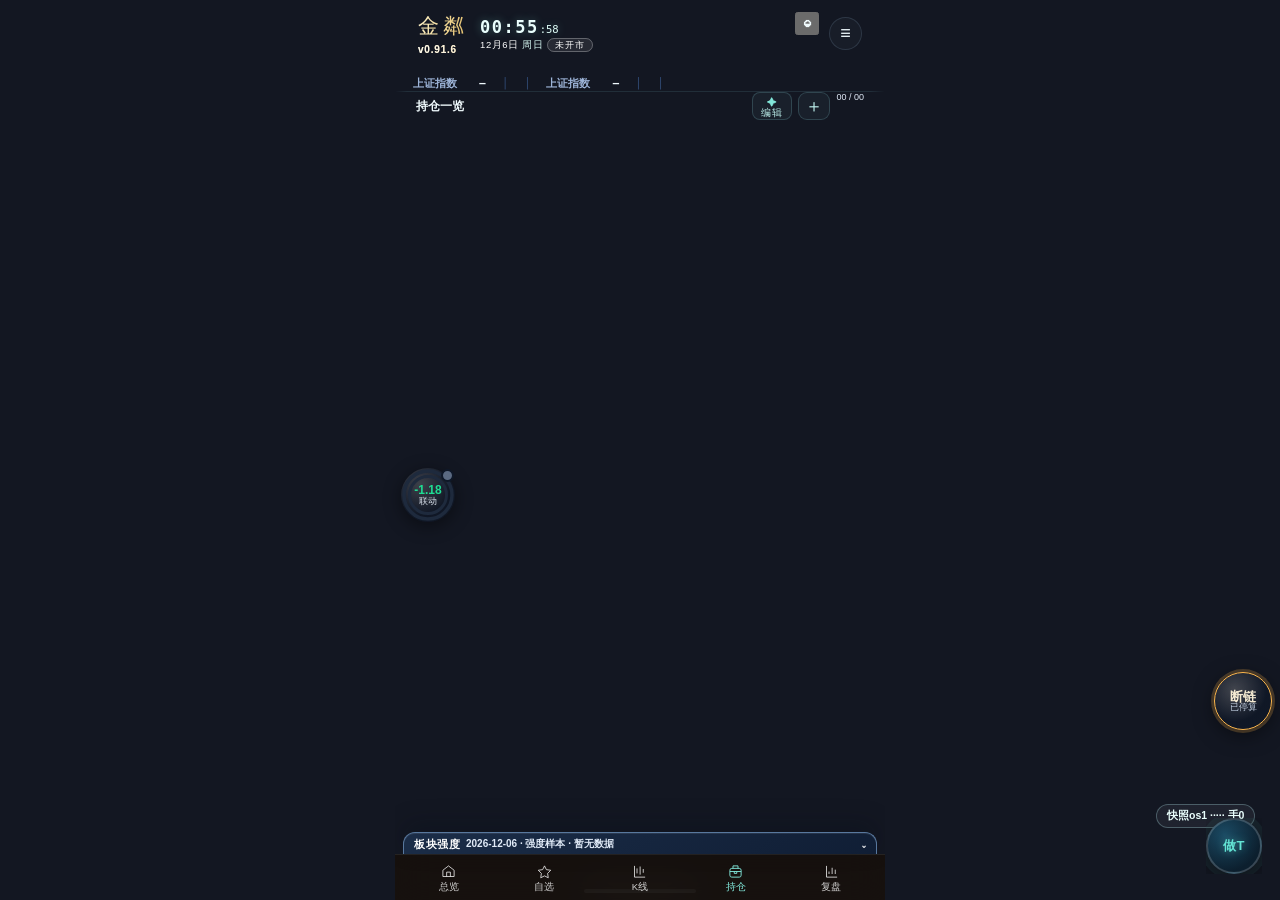
==== index.html @ e249fafd "[11-26mk] K线表外盘: jl_markets v8 黄金/白银/原油/美股 加1分钟+分钟K走新浪；加纳斯达克综合/纳斯达克100/Anthropic(ANT)；index ?v=8 · 壳" ====
<!DOCTYPE html><!-- 11-18: 原来散在各处的更新日志注释已搬到 ~/jinlin-zpw1104/docs/CHANGELOG_index_1118.md(代码零改动, 工具 tools/strip_index_comments.js); 更早的看 git 历史 --><html lang="zh-CN"><head>
<script src="jl_req.js?v=3"></script><script>window.jlBkShareJL = function (kind) {
  var F = "f2,f3,f6,f12,f14,f62,f66,f84,f184,f15,f16,f18,f104,f105,f106,f128,f140", B = "https://push2.eastmoney.com/api/qt/clist/get?pn=1&np=1&fltt=2&invt=2&ut=7eea3edcaed734bea9cbfc24409ed989&fields=" + F;
  var U = { indIn: "&fid=f62&po=1&pz=120&fs=m:90+t:2", indUp: "&fid=f3&po=1&pz=100&fs=m:90+t:2", allIn: "&fid=f62&po=1&pz=100&fs=m:90+t:2,m:90+t:3", allOut: "&fid=f62&po=0&pz=100&fs=m:90+t:2,m:90+t:3", allUp: "&fid=f3&po=1&pz=100&fs=m:90+t:2,m:90+t:3" }[kind];
  if (!U || !window.jlReq) return Promise.reject(new Error("bkshare"));
  return window.jlReq.jsonp(B + U, { ttl: 170e3, timeout: 1e4 });
};</script><link rel="stylesheet" href="lowopen-rebound.css">
<link rel="stylesheet" href="folds.css?v=3">
<script>
!(function(j,a,g){j.__itrace_conf = {bid: 'f43basl8-6nqu7l3w',rel: '0.0.1', spa: true, uid: '', plugins:['jserror','interface','perf','resource','flow','blank']};var b = a.createElement("script");var d = a.getElementsByTagName("script")[0];b.type = "text/javascript";b.crossorigin = true;b.async = true;b.onload = function(){j.__itrace && j.__itrace.setReady()};d.parentNode.insertBefore(b,d);b.src = g})(window, document, "https://g.alicdn.com/woodpeckerx/itrace-next/itrace.iife.js")
</script>

             <!-- v0.89.9 1030 jl-1224 首页一眼卡+资金异常批(本地验收通过后推送): jl-1224a 首页「今日一眼」卡 jl_glance.js(大字买入闸+两条主因 / 大盘位置条(预判低→高)+抄底灯(贴近预判低0.3%·15分钟无快跳水·非冰点=可低吸, 跳水/冰点=别接, 闸红附"只当观察") / 09:25 每只持仓+自选一行 可买·等回踩某价·不碰, 只在09:25–10:00锁定不补) + 台账 jl_glance_log_v1(含上证每10分钟快照做随机对照, 15:05定稿); jl-1224b 资金异常 jl_fundabn.js(跌中吸筹=10:00后跌≥1%且主力净流入·大单进小单出; 尾盘打压=14:30后约10分钟跌≥0.8%·主力减·大单减小单增·贴日内最低) + 台账 jl_abn_log_v1(次日开/收/3日后结算, 对照=同日全部票次日); jl-1224c 资金灯加异常徽标, 联动球今日提醒接一眼卡抄底灯与资金异常; jl-1224d jl_tlog 加⑦⑧; 规则全部初值未回测; 取数口 jlGlanceInputJL/jlAbnInputJL/jlDailyBarsJL 只读不新发请求; 回滚=删 jl_glance/jl_fundabn 两个引用; 壳v302→v303成对 --><script id="jlVerJL" data-ver="0.91.6" data-sw="jinlin-shell-v485"></script><script> (function(){function rl(){try{if(sessionStorage.getItem("jl_upd_rl"))return false;sessionStorage.setItem("jl_upd_rl","1")}catch(e){}setTimeout(function(){location.reload()},700);return true}function banner(sw){var b=document.createElement("div");b.textContent="新版 "+sw+" 已到 · 点按硬更新";b.style.cssText="position:fixed;top:0;left:0;right:0;z-index:99999;background:#0d3040f2;color:#eafcff;font:600 12px/1 -apple-system,sans-serif;text-align:center;padding:9px 0;cursor:pointer;box-shadow:0 4px 14px #0007";b.onclick=function(){   if(typeof hardRecover==="function"){try{hardRecover();return}catch(e){}}try{if(navigator.serviceWorker&&navigator.serviceWorker.getRegistrations)navigator.serviceWorker.getRegistrations().then(function(rs){for(var i=0;i<rs.length;i++){try{rs[i].unregister()}catch(e){}}})}catch(e){}try{if(window.caches&&caches.keys)caches.keys().then(function(ks){for(var i=0;i<ks.length;i++){try{caches.delete(ks[i])}catch(e){}}})}catch(e){}setTimeout(function(){location.replace(location.pathname+"?hr="+Date.now())},500)};(document.body||document.documentElement).appendChild(b)}try{var me=document.getElementById("jlVerJL"),my=me?(me.getAttribute("data-sw")||""):"";if(navigator.serviceWorker&&navigator.serviceWorker.addEventListener){navigator.serviceWorker.addEventListener("message",function(e){var d=e.data;if(d&&d.type==="JL_SW_NEW"&&!rl()){banner(my||"新版")}})}fetch("sw.js?jlvc="+Date.now(),{cache:"no-store"}).then(function(r){return r&&r.ok?r.text():""}).then(function(txt){var m=String(txt).match(/const C = '(jinlin-shell-v\d+)'/);if(m&&my&&m[1]!==my&&!rl()){banner(m[1])}}).catch(function(){})}catch(e){}})();</script><script>(function () {    var e = document.getElementById("jlVerJL");
    if (!e) return;
    var v = e.getAttribute("data-ver"), sw = e.getAttribute("data-sw");
    try { console.log("[jinlin] v" + v + "  sw=" + sw); } catch (_) {}
    var paint = function () {
      var b = document.getElementById("jlVerB"); if (b) b.textContent = "v" + v;
      if (b && !b.__jlDbgBound) {
        b.__jlDbgBound = 1;
        b.style.cursor = "pointer";
        b.title = "\u70B9\u51FB\u5207\u6362K\u7EBF\u8BCA\u65AD\u884C";
        b.addEventListener("click", function (ev) {
          ev.stopPropagation();
          try {
            var d = document.getElementById("jlDbgJL");
            if (d) d.style.display = (d.style.display === "none" || !d.style.display) ? "block" : "none";
          } catch (e) {}
        });
      }
      try { document.title = "\u91D1\u7CBC \xB7 \u8054\u52A8\u5DE5\u4F5C\u53F0 v" + v; } catch (_) {}
    };
    if (document.readyState === "loading") document.addEventListener("DOMContentLoaded", paint); else paint();
  })();</script>
<meta charset="utf-8"/><meta name="viewport" content="width=device-width,initial-scale=1,maximum-scale=1,user-scalable=no,viewport-fit=cover"/><title>金粼 · 联动工作台 v0.90.8</title><style>
:root{color-scheme:dark;--mint:#81e6d9;--muted:#c9dfe8;--ink:#05090e;--red:#ff5459;--green:#1fdc93}*{box-sizing:border-box}body{margin:0;background:radial-gradient(ellipse 70% 52% at 94% 38%,rgba(255,217,94,.38),transparent 65%),radial-gradient(ellipse 80% 50% at 85% 0%,rgba(255,217,94,.18),transparent 60%),radial-gradient(ellipse 70% 60% at 10% 10%,rgba(120,20,45,.35),transparent 65%),radial-gradient(ellipse 90% 70% at 50% 45%,rgba(70,12,40,.30),transparent 70%),linear-gradient(160deg,#1a0508 0%,#2b0817 45%,#170510 100%);background-attachment:fixed;color:#eff9fc;font-weight:500;font-family:-apple-system,BlinkMacSystemFont,'PingFang SC',sans-serif}button{font:inherit;color:inherit;cursor:pointer}html,body{touch-action:manipulation;overflow-x:hidden;overflow-x:clip;overscroll-behavior-x:none}  #ksMiniJL{position:absolute;right:10px;bottom:56px;z-index:41;display:none;text-align:right}body.ksFullJL #ksMiniJL{display:block}#ksMiniHandle{border:1px solid #81e6d966;background:#0b1c24cc;color:#f2fbfd;font-size:11px;padding:4px 12px;border-radius:9px;letter-spacing:1px}#ksMiniBody{margin-top:6px;background:#0b1c24e6;border:1px solid #81e6d944;border-radius:10px;padding:6px;display:flex;flex-wrap:wrap;gap:4px;max-width:284px;justify-content:flex-end}#ksMiniBody button{border:1px solid #ffffff22;background:transparent;color:#f2fbfd;font-size:11px;padding:4px 8px;border-radius:7px}#ksMiniBody button.active{border-color:#81e6d9;color:#81e6d9}#ksMiniBody button.mbOn{border-color:#ffd21f;color:#ffd21f}body.ksFullJL #chartPage .chartActions,body.ksFullJL #chartPage .indBar{display:none}
#ksFullJLBtn{position:absolute;right:10px;bottom:92px;z-index:40;width:44px;height:44px;border-radius:12px;border:1px solid #81e6d966;background:rgba(26,18,10,.6);backdrop-filter:blur(14px);-webkit-backdrop-filter:blur(14px);color:#eafffd;font-size:16px;display:none;padding:0}.kimi-brand-container{display:none!important}body.ksEmbed #ksMiniBody button[data-period],body.ksEmbed #ksMiniBody button[data-mb="draw"],body.ksEmbed #ksMiniBody button[data-mb="undo"],body.ksEmbed #ksMiniBody button[data-mb="clear"],body.ksEmbed #ksMiniBody button[data-mb="hide"],body.ksEmbed #ksMiniBody button[data-mb="lock"],body.ksEmbed #ksMiniBody button[data-mb="ind"],body.ksEmbed #ksMiniBody button[data-mb="alert"],body.ksEmbed #ksMiniBody button[data-mb="reset"]{display:none}.phone.chartMode #ksFullJLBtn{display:block}body.ksFullJL .navigation{display:none}body.ksFullJL .header{display:none}body.ksFullJL #chartPage .chartHeading{display:none}body.ksFullJL .scroll{position:absolute;inset:46px 0 0 0;height:auto;padding:0 6px 6px}body.ksFullJL.ksEmbed #chartPage{position:absolute;inset:0;z-index:5;background:rgba(255,255,255,0.05)}  body.ksFullJL.ksEmbed #chartPage .plots{position:absolute;inset:0;height:auto}body.ksFullJL #ksFullJLBtn{bottom:14px}body.ksFullJL .phone.chartMode{height:100vh;height:100dvh;max-height:none;min-height:0}body.ksFullJL .phone.chartMode .scroll{position:absolute;inset:46px 0 0 0;height:auto;padding:0 6px 6px;display:block}body.ksFullJL.ksEmbed .phone.chartMode #chartPage{position:absolute;inset:0;z-index:5;background:rgba(255,255,255,0.05);display:block}  body.ksFullJL.ksEmbed .phone.chartMode #chartPage .plots{position:absolute;inset:0;height:auto}body.ksFullJL #chartPage #crossReadout,body.ksFullJL #chartPage .chartFooter,body.ksFullJL #chartPage .periodBar,body.ksFullJL #chartPage .previewActions{display:none}.poolWhy,.poolStale,.poolFund,.poolCard small,#watchList .watchItem small,#watchList .watchItem .poolLink{color:#EAF0F8}.poolWhy i{color:#ffd98a;font-style:normal}.dgTag{font-weight:600;font-style:normal}.poolRowJL{display:grid;grid-template-columns:minmax(0,1fr) 58px 64px 64px;gap:6px;align-items:center;width:100%;padding:7px 6px;background:transparent;border:0;border-bottom:1px solid #81e6d914;color:#FFFFFF;text-align:left;min-height:40px;cursor:pointer}
.poolRowJL:active{background:#81e6d910}
.prL{display:flex;align-items:center;gap:6px;min-width:0}
.prL b{color:#FFFFFF;font-weight:700;font-size:13px;white-space:nowrap}
.prL small{color:#EAF0F8;font-size:10px;white-space:nowrap;overflow:hidden;text-overflow:ellipsis}
.prPct,.prPx,.prFd{font:12px Menlo,monospace;text-align:right}
.prPx{color:#FFFFFF;font-weight:600}
.prPct.up,.prFd.up{color:#ff5459}.prPct.dn,.prFd.dn{color:#3bf0ac}
.poolRowDetailJL{padding:6px 8px 8px;border-bottom:1px solid #81e6d914;background:rgba(255,255,255,0.045)}
.poolRowActJL{display:flex;gap:8px;align-items:center;margin-top:6px}
.poolRowActJL button{border:1px solid #81e6d955;border-radius:8px;background:#81e6d912;color:#dff0f6;font-size:11px;padding:5px 14px;min-height:32px}
.heldTag{color:#EAF0F8;font-size:10px}
.poolNavJL button{font-weight:600}.poolConsole .pcRow span{color:#cfe8ee}button:focus-visible{outline:2px solid var(--mint);outline-offset:3px}.stage{min-height:100vh;display:flex;align-items:center;justify-content:center;gap:110px;padding:62px 60px;position:relative;isolation:isolate;overflow:hidden}.stage:before{content:'';position:absolute;width:1200px;height:1100px;z-index:-1;right:-160px;top:-70px;background:radial-gradient(ellipse at 60% 48%,#e8c57433,transparent 40%),radial-gradient(ellipse at 35% 55%,#9eccf035,transparent 55%)}.editorial{width:450px}.eyebrow{font-size:11px;letter-spacing:4px;color:var(--mint)}h1{font-size:66px;font-weight:700;line-height:1.18;letter-spacing:-3px;margin:26px 0}h1 em{font-style:normal;color:var(--mint)}.intro{font-size:16px;line-height:1.9;color:rgba(255,255,255,.8);max-width:390px}.rule{height:1px;background:linear-gradient(90deg,#61748155,transparent);margin:32px 0}.notes{display:grid;gap:24px}.note{display:flex;gap:17px}.note>span{font:500 11px monospace;color:rgba(255,255,255,.75);padding-top:4px}.note b{font-size:14px;font-weight:550}.note p{font-size:12px;color:rgba(255,255,255,.75);font-weight:500;line-height:1.7;margin:7px 0 0}.swatches{display:flex;gap:10px;margin-top:30px}.swatches i{width:36px;height:9px;border-radius:20px}.caption{font-size:10px;color:rgba(255,255,255,.85);font-weight:500;letter-spacing:1px;margin-top:16px}.device{width:416px;flex-shrink:0;padding:7px;border-radius:46px;background:linear-gradient(145deg,#5d757a,#1c2932 20%,#17212b 80%,#556e74);box-shadow:0 50px 100px #000b,0 0 100px #29a2b014}.phone{height:860px;border-radius:39px;position:relative;isolation:isolate;overflow:hidden;background:rgba(255,255,255,0.055);backdrop-filter:blur(20px) saturate(1.2);-webkit-backdrop-filter:blur(20px) saturate(1.2)}.aurora{position:fixed;top:0;left:0;right:0;height:100vh;z-index:-1;pointer-events:none;background:radial-gradient(ellipse 520px 460px at 85% 330px,#e8c5745c,transparent 70%),radial-gradient(ellipse 560px 500px at 5% 420px,#2667ff61,transparent 70%),radial-gradient(ellipse 600px 480px at 45% 760px,#9eccf04d,transparent 70%);animation:none}      .orbit{position:absolute;z-index:-1;width:590px;height:220px;border-radius:50%;border-top:1px solid #9eccf047;transform:rotate(-44deg);left:-90px;top:295px;pointer-events:none}  .status{height:43px;display:flex;align-items:center;justify-content:space-between;padding:0 25px;font-size:11px;font-weight:650}.island{position:absolute;left:50%;transform:translateX(-50%);top:11px;width:99px;height:23px;background:rgba(26,18,10,.55);backdrop-filter:blur(16px);-webkit-backdrop-filter:blur(16px);border-radius:20px}.status small{font-size:10px;letter-spacing:1px}.header{display:flex;align-items:center;justify-content:space-between;padding:12px 23px 17px}.brand{font-size:21px;font-weight:550;letter-spacing:4px}.brand small{display:block;font-size:7px;letter-spacing:2.4px;color:#FFFFFF;font-weight:500;margin-top:4px}.headRight{display:flex;gap:12px;align-items:center}.round{border:1px solid #9bc3d629;border-radius:50%;width:33px;height:33px;background:#b1dfef08;font-size:18px}.scroll{height:calc(100% - 181px);overflow-y:auto;scrollbar-width:none;padding:0 18px 35px}.scroll::-webkit-scrollbar{display:none}.pageTitle{display:flex;align-items:center;justify-content:space-between;margin:7px 4px 19px}.pageTitle h2{font-size:23px;font-weight:700;letter-spacing:1px;margin:0}.pageTitle span{font-size:9px;color:#FFFFFF;font-weight:500;letter-spacing:2px}.portfolio{padding:4px 5px 23px}.label{color:rgba(255,255,255,.8);font-size:11px}.amount{font-size:42px;letter-spacing:-1.3px;font-weight:600;font-variant-numeric:tabular-nums;margin:8px 0}.pnlLine{display:flex;align-items:center;justify-content:space-between;font-size:10px;color:#FFFFFF;font-weight:600}.up{color:var(--red)}.down{color:var(--green)}.minor{font-size:11px;letter-spacing:0}.boardHead{display:flex;align-items:center;justify-content:space-between;font-size:12px;margin:0 3px 12px}.boardTools{display:flex;gap:6px}.iconBtn{width:auto;min-width:28px;height:28px;border:1px solid #8bd7e233;border-radius:9px;background:#84d9d50d;color:#bcefeb;font-size:18px;line-height:1;display:grid;place-items:center}.iconBtn:hover{border-color:#81e6d988;background:#81e6d91c}.tierLiveJL{display:none!important}.tsHiJL{position:absolute;top:-8px;transform:translateX(-50%);font-size:8px;line-height:1;color:#ff6b70;font-style:normal;pointer-events:none;text-shadow:0 0 4px #000}.tsLoJL{position:absolute;bottom:-8px;transform:translateX(-50%);font-size:8px;line-height:1;color:#3ff0d8;font-style:normal;pointer-events:none;text-shadow:0 0 4px #000}.cardRemove{position:absolute;right:12px;top:12px;width:24px;height:24px;border:1px solid #ff545944;border-radius:8px;background:#ff54590d;color:#f7a4a5;font-size:15px;line-height:1;z-index:2}.cardRemove:hover{background:#ff545922;border-color:#ff545988}.day .iconBtn{color:#075e62;background:#d7ecec;border-color:#79aeb366}.day .cardRemove{color:#a33d47;background:#fde8e8;border-color:#d88a8e}.boardHead small{font-size:9px;color:rgba(255,255,255,.8);font-weight:500}.deck{display:flex;gap:7px;height:336px;align-items:stretch;overflow-x:auto;overflow-y:hidden;padding-bottom:2px;touch-action:pan-y pinch-zoom;user-select:none;-webkit-user-select:none}.stock{flex:0 0 36px;min-width:0;border:1px solid rgba(255,255,255,.5);border-radius:17px;background:linear-gradient(145deg,rgba(255,255,255,.07),rgba(255,255,255,.015));backdrop-filter:blur(2px) saturate(160%) brightness(1.08);-webkit-backdrop-filter:blur(2px) saturate(160%) brightness(1.08);position:relative;overflow:hidden;transition:flex-basis .48s cubic-bezier(.2,.8,.2,1),flex-grow .48s cubic-bezier(.2,.8,.2,1),border-color .25s,box-shadow .3s;box-shadow:inset 0 1px 0 rgba(255,255,255,.7),inset 0 -1px 0 rgba(255,255,255,.2),inset 0 0 18px rgba(255,255,255,.06),0 8px 28px rgba(0,10,40,.2)}.stock.removing{opacity:.35;transform:scale(.96);transition:opacity .2s,transform .2s}.stock.active{flex:0 0 260px;border-color:rgba(255,255,255,.5);box-shadow:inset 0 1px 0 rgba(255,255,255,.7),inset 0 -1px 0 rgba(255,255,255,.2),inset 0 0 18px rgba(255,255,255,.06),0 8px 28px rgba(0,10,40,.2)}.stock.active::after{content:"";position:absolute;top:-60%;bottom:-60%;left:-30%;width:45%;background:linear-gradient(105deg,transparent,#9ff2e822 42%,#eafffb3d 50%,#9ff2e822 58%,transparent);transform:translateX(-140%) skewX(-12deg);animation:cardSheenJL 5.5s ease-in-out 1  ;pointer-events:none;z-index:1}0%,55%{transform:translateX(-140%) skewX(-12deg)}85%,100%{transform:translateX(360%) skewX(-12deg)}.stock:before{content:'';position:absolute;inset:0;display:none;background:radial-gradient(ellipse at 60% 0,#e8c57420,transparent 60%);pointer-events:none}.stock:hover{border-color:#81e6d989}.rail{position:absolute;inset:0;width:100%;background:transparent;border:0;display:flex;align-items:center;flex-direction:column;padding:16px 0;gap:22px}.rail .num{font:500 9px monospace;color:rgba(255,255,255,.8)}.rail .name{writing-mode:vertical-rl;letter-spacing:4px;font-size:13px;color:#fff;margin-top:auto;margin-bottom:12px}.active .rail{height:58px;inset:0 0 auto;flex-direction:row;justify-content:space-between;padding:14px 15px;gap:4px}.active .rail .name{writing-mode:horizontal-tb;letter-spacing:.04em;font-size:16px;margin:0;order:-1;color:#fff}.stockContent{position:absolute;inset:58px 0 0;width:100%;min-width:216px;padding:0 15px 15px;opacity:0;visibility:hidden;transition:opacity .2s ease;pointer-events:none}.active .stockContent{opacity:1;visibility:visible;transition:opacity .28s .15s;pointer-events:auto}.stockCode{font:500 9px monospace;color:#d0e6ee;letter-spacing:1px}.stockPrice{display:flex;align-items:baseline;justify-content:space-between;margin-top:13px}.stockPrice b{font-size:30px;letter-spacing:-.8px;font-weight:600}.stockPrice span{font-size:11px}.facts{display:grid;grid-template-columns:1fr 1fr;gap:13px 8px;margin-top:19px;padding:15px 0;border-top:1px solid #c6e8e21c}.facts small{font-size:9px;color:rgba(255,255,255,.8);font-weight:500;display:block;margin-bottom:5px}.facts strong{font-size:13px;font-weight:500}.risk{padding:7px 9px;background:#bddcf508;border:1px solid #b7d9e216;border-radius:8px;color:rgba(255,255,255,.75);font-weight:500;font-size:9px}.actions{display:flex;gap:8px;margin-top:14px}.actions button{border:1px solid #95d8df37;background:#8ed2dd0a;border-radius:9px;padding:8px 9px;font-size:10px;flex:1}.actions button:hover{background:#81e6d91b}.glass.compact{padding:10px;margin-top:8px}.glass.compact .detailGrid{gap:8px}.glass{border:1px solid rgba(255,255,255,.5);border-radius:20px;background:linear-gradient(145deg,rgba(255,255,255,.07),rgba(255,255,255,.015));position:relative;overflow:hidden;backdrop-filter:blur(2px) saturate(160%) brightness(1.08);-webkit-backdrop-filter:blur(2px) saturate(160%) brightness(1.08);box-shadow:inset 0 1px 0 rgba(255,255,255,.7),inset 0 -1px 0 rgba(255,255,255,.2),inset 0 0 18px rgba(255,255,255,.06),0 8px 28px rgba(0,10,40,.2);padding:15px;margin-top:14px}#holds .glass{background:linear-gradient(145deg,rgba(255,255,255,.07),rgba(255,255,255,.015));backdrop-filter:blur(2px) saturate(160%) brightness(1.08);-webkit-backdrop-filter:blur(2px) saturate(160%) brightness(1.08)}.glass h3{font-size:12px;font-weight:700;margin:0 0 12px;display:flex;justify-content:space-between}.glass h3 small{font-size:12px;color:#FFFFFF;font-weight:600}.detailGrid{display:grid;grid-template-columns:1fr 1fr;gap:15px}.qcolJL{display:grid;grid-template-columns:auto 1fr auto 1fr auto 1fr;gap:2px 7px;font-style:normal;align-items:baseline}.qcolJL u{text-decoration:none;color:#eef9fc;font-size:9px}.qcolJL b{font:600 13px -apple-system,"PingFang SC","Helvetica Neue",sans-serif;font-variant-numeric:tabular-nums;color:#fff}.qcolJL b.up{color:var(--red)}.qcolJL b.down{color:var(--green)}.detailGrid span{font-size:9px;color:rgba(255,255,255,.8);font-weight:500}.detailGrid b{display:block;font-size:14px;font-weight:600;color:#dceaf0;margin-top:5px}.detailFoot{font-size:9px;color:rgba(255,255,255,.88);border-top:1px solid #a2cad21b;padding-top:12px;margin-top:14px;line-height:1.8}.collapse{display:grid;grid-template-rows:0fr;transition:grid-template-rows .35s ease,opacity .3s;opacity:0}.collapse.open{grid-template-rows:1fr;opacity:1}.collapse>div{overflow:hidden}.smallPrint{font-size:9px;line-height:1.8;color:#EAF0F8;font-weight:500;margin:17px 3px}.navigation{position:absolute;bottom:0;left:0;right:0;height:76px;border-top:1px solid #bdd6e619;background:rgba(24,16,10,.78);backdrop-filter:blur(18px);-webkit-backdrop-filter:blur(18px);display:flex;justify-content:space-around;padding:12px 7px 20px}html{background:#1a0508}  .navigation button{border:0;background:transparent;color:rgba(255,255,255,.8);font-weight:500;font-size:10px;display:grid;gap:3px;justify-items:center;align-content:center;padding:0 13px;flex:1}.navigation svg{width:19px;height:19px;stroke:currentColor;fill:none;stroke-width:1.5}.navigation button.active{color:var(--mint)}.homebar{position:absolute;bottom:7px;left:50%;transform:translateX(-50%);width:112px;height:4px;border-radius:10px;background:#bdd3dc9c}.toast{position:absolute;left:25px;right:25px;bottom:90px;background:rgba(30,22,14,.82);backdrop-filter:blur(16px);-webkit-backdrop-filter:blur(16px);border:1px solid #81e6d94a;padding:13px;border-radius:13px;font-size:11px;line-height:1.6;opacity:0;pointer-events:none;transition:opacity .2s}.toast.show{opacity:1}.ripple{position:absolute;border-radius:50%;width:30px;height:30px;background:#b9fff02a;pointer-events:none;animation:ripple .6s ease-out forwards}.pulseHost{position:relative;overflow:hidden}to{transform:scale(15);opacity:0}from{transform:translate(-12px,10px)}to{transform:translate(20px,-15px) scale(1.12)}.indexes{display:flex;gap:6px;margin-bottom:20px}.indexes button{flex:1;background:rgba(255,255,255,0.06);border:1px solid #8bd7e216;border-radius:12px;padding:9px 3px;font-size:10px;color:#FFFFFF;font-weight:600;line-height:1.7}.indexes .active{border-color:#8af3df58;color:#e1fff9;background:#84efdf12}.indexes small{display:block;font:600 12px monospace;color:var(--red)}.homeQuote{padding:0 5px}.homeQuote .amount{font-size:44px}.chart{width:100%;height:270px;display:block;margin-top:14px}.periods{display:flex;gap:8px;margin:14px 2px}.periods button{border:0;border-radius:7px;background:none;color:rgba(255,255,255,.8);font-weight:500;font-size:10px;padding:7px 10px}.periods button.active{background:#9acddb17;color:#dbfff9}.times{display:flex;justify-content:space-between;font:600 12px monospace;color:#FFFFFF}.track{height:3px;margin:16px 0 4px;background:linear-gradient(90deg,#3074ff,#81e6d9);position:relative}.track:after{content:'';position:absolute;left:75%;height:11px;width:4px;top:-4px;background:#ecfff9;box-shadow:0 0 10px #81e6d9}.view[hidden]{display:none}.view{animation:enter .42s cubic-bezier(.2,.8,.2,1)}.view.switching{animation:viewFlow .62s cubic-bezier(.2,.8,.2,1)}.phone.flowing .aurora{animation:none}.phone.flowing .orbit{animation:orbitFlow .8s ease-out 1}from{opacity:.2;transform:translateY(5px)}to{opacity:1;transform:none}0%{opacity:.25;transform:translateY(12px) scale(.985);filter:blur(2px)}55%{opacity:1;transform:translateY(-2px) scale(1.005);filter:blur(0)}100%{transform:none}from{transform:rotate(-44deg) translateX(-35px);opacity:.2}to{transform:rotate(-44deg) translateX(0);opacity:1}*,*:before{animation:none!important;transition:none!important}.stage{gap:45px;padding:35px}.editorial{width:330px}h1{font-size:50px}.stage{padding:0;display:block;background:radial-gradient(1100px 560px at 82% -12%,rgba(232,197,116,.12),transparent 62%),radial-gradient(900px 520px at -12% 34%,rgba(120,20,45,.22),transparent 60%),radial-gradient(700px 420px at 50% 108%,rgba(70,12,40,.20),transparent 65%)}  .editorial{display:none}.device{width:100%;padding:0;background:none;border-radius:0}.phone{border-radius:0;height:100svh;min-height:680px;max-width:490px;margin:auto}.status{height:43px}.island{display:none}.stockContent{min-width:190px}.deck{height:342px}.stock{flex-basis:32px}
.day{--ink:#eef3f4;color:#10202a}.day .stage{background:linear-gradient(145deg,#eef4f5,#dfeaec)}.day .phone{background:#edf4f5;color:#10202a}.day .aurora{opacity:.55}.day .navigation{background:#eaf2f3dd;border-color:#96b9bf66}.day .navigation button{color:#4c6974}.day .navigation button.active{color:#087f7c}.day .stock{background:linear-gradient(145deg,#ffffffd9,#dbe8eacc);border-color:#8bbbc055}.day .stockContent,.day .active .rail .name{color:#10202a}.day .{color:#075e62;background:#d9eeed;border-color:#75bdb8}.day .glass{background:linear-gradient(120deg,#ffffffb8,#d7e6e899);border-color:#8eb6bd55}.day .homebar{background:#6f8e98}.day .label,.day .pnlLine,.day .smallPrint{color:#496673}.day .editorial h1,.day .brand,.day .pageTitle h2,.day .boardHead,.day .stockPrice b,.day .facts strong,.day .glass h3,.day .detailGrid b,.day .day .intro,.day .note p,.day .caption,.day .label,.day .pnlLine,.day .smallPrint,.day .pageTitle span,.day .boardHead small,.day .stockCode,.day .facts small,.day .risk,.day .detailGrid span,.day .detailFoot,.day .day .brand small,.day .rail .num,.day .rail .name{color:#35616b}.day .indexes button,.day .periods button{background:#d8e7e9aa;border-color:#8bb8be66}.day .indexes .active,.day .periods button.active{color:#075e62;background:#b8e1df;border-color:#4ea7a366}.day .actions button,.day .day .actions button:hover,.day .day .track{background:linear-gradient(90deg,#2467c7,#168f87)}.day .orbit{border-color:#198f8b55}.day .chart{filter:saturate(.85)}.day .round{color:#12313b;background:#d7e9ea99;border-color:#6c9da566}.day .navigation svg{stroke:currentColor}.day .toast{color:#12313b;background:#e7f1f2f5;border-color:#4c9c9a66}.day .swatches i{border:1px solid #78939a}
.phone{--panel:rgba(24,16,10,.55);--fg:#FFFFFF;--secondary:#FFFFFF;--edge:#87b7c43d;--accent:#81e6d9}.day .phone{--panel:#eef5f7f5;--fg:#122d38;--secondary:#41616d;--edge:#56899b66;--accent:#08776f}[hidden]{display:none!important}.navigation{z-index:30}.navigation button{padding:0 6px}.phone button{cursor:pointer}.chartHeading button,.chartActions button,.chartFooter button,.miniHeading button,.previewActions button,#picker button,#alerts button{border:1px solid #81e6d92e;border-radius:8px;background:#81e6d910;color:#FFFFFF;padding:7px 10px;font:500 11px inherit;backdrop-filter:blur(8px);-webkit-backdrop-filter:blur(8px)}.periodBar{display:flex;gap:3px;overflow-x:auto;padding:5px 0;flex-shrink:0}.periodBar button{flex:1;min-width:30px;white-space:nowrap;background:#81e6d912;color:#FFFFFF;border:1px solid #81e6d92e;border-radius:7px;padding:7px 2px;font-size:10px;backdrop-filter:blur(6px);-webkit-backdrop-filter:blur(6px)}.periodBar .active,.chartActions [aria-pressed=true]{color:var(--accent)!important;border-color:var(--accent)!important;background:#279a8a18!important}.previewActions{display:flex;justify-content:flex-end;gap:8px;margin:8px 0}
#holdingChart,#holdingSubJL,.previewChart,.chart,#homeChart,#homeFlowJL{transform:translateZ(0);-webkit-transform:translateZ(0);backface-visibility:hidden;-webkit-backface-visibility:hidden;will-change:transform}
.previewChart{height:140px;width:100%;display:block}.miniHeading{display:flex;justify-content:space-between;align-items:center;color:var(--secondary);font-size:11px}.indexes{gap:4px}.indexes button{font-size:13px;font-weight:600}
.chartHeading{display:flex;align-items:center;gap:6px;flex-shrink:0;color:var(--fg);padding:4px 0;flex-wrap:wrap;overflow:hidden}  .chartHeading>div{min-width:96px;flex:1 1 96px;overflow:hidden;text-overflow:ellipsis;white-space:nowrap}.chartHeading>strong{flex:0 0 auto}.chartHeading>small{display:none}  .chartHeading>div{flex:1}.chartHeading b{font-size:16px}.chartHeading small{color:var(--secondary);display:block;font-size:9px}.chartHeading strong{font-size:18px;font-variant-numeric:tabular-nums}.chartActions{display:flex;gap:4px;padding:4px 0 7px;flex-shrink:0}.chartActions button{font-size:10px;padding:6px 8px}.plots{flex:1;min-height:220px;display:flex;flex-direction:column;border:1px solid #81e6d92e;border-radius:12px;background:rgba(255,255,255,0.03);backdrop-filter:blur(8px);overflow:hidden}  .mainPlot{flex:1;min-height:230px;position:relative}
.panArrow{position:absolute;top:42%;z-index:6;width:30px;height:46px;border-radius:9px;border:1px solid var(--edge);background:#12303fa8;color:#e6fbff;font-size:17px;line-height:1;display:flex;align-items:center;justify-content:center;opacity:.92;cursor:pointer;touch-action:manipulation;backdrop-filter:blur(8px);-webkit-backdrop-filter:blur(8px);border:1px solid #81e6d92e}
.panArrow:active{opacity:1;background:#16303f}
.panArrow.l{left:6px}.panArrow.r{right:52px}.volumePlot{height:62px;flex-shrink:0;border-top:1px solid var(--edge);position:relative}.volumePlot>span{position:absolute;top:5px;left:8px;color:var(--secondary);font-size:8px;pointer-events:none}.ddxPlot{height:84px;flex-shrink:0;border-top:1px solid var(--edge);position:relative}.subPlot{height:56px;flex-shrink:0;border-top:1px solid var(--edge);position:relative}.subPlot>span{position:absolute;top:4px;left:8px;color:var(--secondary);font-size:8px;pointer-events:none;z-index:2}.indBar{display:flex;gap:4px;overflow-x:auto;padding:0 0 6px;flex-shrink:0}.indBar button{font-size:9px;padding:4px 7px;white-space:nowrap}.indBar button.on{border-color:var(--accent)!important;color:var(--accent)!important}.ddxPlot>span{position:absolute;top:5px;left:8px;color:var(--secondary);font-size:8px;pointer-events:none}#ksToggle[aria-pressed='true']{border-color:var(--accent)!important;color:var(--accent)!important}.plots canvas{display:block;width:100%;height:100%;touch-action:none;cursor:crosshair}.plots{position:relative}#crossOvJL{position:absolute;inset:0;width:100%;height:100%;pointer-events:none;z-index:6;display:none}#lineBarJL{position:absolute;left:50%;transform:translateX(-50%);bottom:10px;z-index:7;display:flex;align-items:center;gap:9px;background:rgba(255,255,255,0.09);backdrop-filter:blur(14px) saturate(1.2);-webkit-backdrop-filter:blur(14px) saturate(1.2);border:1px solid rgba(255,255,255,0.14);border-radius:999px;padding:7px 12px;box-shadow:0 4px 14px rgba(0,0,0,.4)}#lineBarJL button{width:15px;height:15px;border-radius:50%;border:1.5px solid rgba(255,255,255,.45);padding:0;cursor:pointer}#lineBarJL button[data-lc="del"]{background:transparent!important;color:rgba(255,255,255,.85);border:0;width:auto;font-size:13px;padding:0 2px}#crossReadout{height:24px;flex-shrink:0;color:rgba(255,255,255,.92);font:500 9px monospace;overflow:hidden;white-space:nowrap;padding:5px 8px;margin:0 6px;background:rgba(255,255,255,0.075);backdrop-filter:blur(14px) saturate(1.2);-webkit-backdrop-filter:blur(14px) saturate(1.2);border:1px solid rgba(255,255,255,0.10);border-radius:10px}.chartFooter{display:flex;align-items:flex-start;gap:8px;flex-shrink:0}#technical{flex:1;background:var(--panel);color:var(--fg);border:1px solid var(--edge);border-radius:8px;padding:8px 10px;font-size:10px}#technical summary{cursor:pointer}#technicalPeriod{float:right;color:#c8e9eb}#technicalBody{max-height:75px;overflow:auto;line-height:1.9;padding-top:5px}#pickerOpen{margin-left:auto}
.phone.chartMode .scroll{overflow:hidden;padding:0 12px 10px;height:calc(100% - 168px);display:flex;flex-direction:column}.phone.chartMode #chartPage{display:flex;flex-direction:column;flex:1;min-height:0}.phone.chartMode .header{padding-top:5px;padding-bottom:8px}
.watchTabs,.pickerTabs{display:flex;flex-wrap:wrap;gap:5px;margin:8px 0}
.watchTabs button,.pickerTabs button{-webkit-touch-callout:none;-webkit-user-select:none;user-select:none;flex:0 0 auto}.watchTabs button{background:var(--panel);color:var(--fg);border:1px solid var(--edge);border-radius:8px;padding:8px}.watchCtlJL{align-items:center;gap:8px;flex-wrap:nowrap}.segJL{flex:1;display:flex;padding:3px;border:1px solid var(--edge);border-radius:12px;background:rgba(255,255,255,0.05);backdrop-filter:blur(10px);-webkit-backdrop-filter:blur(10px)}.segJL button{flex:1;border:0!important;background:transparent!important;color:var(--muted);font-size:13px;padding:9px 0;border-radius:9px;letter-spacing:.04em}.segJL button.active{background:linear-gradient(135deg,rgba(129,230,217,.22),rgba(129,230,217,.10));color:#dffff9;font-weight:600;box-shadow:inset 0 1px rgba(255,255,255,.10)}.addBtnJL{flex:none;width:40px;height:40px;border-radius:12px!important;border:1px solid var(--edge)!important;background:rgba(129,230,217,.08)!important;color:var(--mint)!important;font-size:18px;display:grid;place-items:center;padding:0!important;backdrop-filter:blur(10px)}.scanBtnJL{position:relative;flex:none;display:flex;align-items:center;gap:8px;border:1px solid rgba(129,230,217,.35)!important;border-radius:14px!important;padding:11px 14px!important;overflow:hidden;background:linear-gradient(120deg,rgba(129,230,217,.14),rgba(42,107,125,.10) 55%,rgba(6,16,29,.18))!important;backdrop-filter:blur(12px);-webkit-backdrop-filter:blur(12px);color:#eef9fc!important}.scanBtnJL .scIc{font-size:15px;color:var(--mint)}.scanBtnJL b{font-size:13px;font-weight:600;letter-spacing:.06em}.scanBtnJL .scTx{font-size:10px;color:#EAF0F8}.scanBtnJL .dgBarJL{position:absolute;left:0;bottom:0;height:2px;width:0;background:linear-gradient(90deg,var(--mint),#ffd21f);box-shadow:0 0 8px rgba(129,230,217,.6);transition:width .3s}.scanBtnJL.running{border-color:rgba(232,197,104,.5)!important}.scanBtnJL.running .scIc{display:inline-block;animation:dgSpinJL 1.4s linear infinite;color:#e8c568}to{transform:rotate(360deg)}.poolNavJL button{border-radius:9px!important}.watchTabs .active,.pickerTabs .active{border-color:var(--accent)!important;color:var(--accent)!important}.watchItem{border:1px solid var(--edge);border-radius:12px;background:var(--panel);margin-bottom:6px;color:var(--fg);overflow:hidden}.watchRow{width:100%;border:0;background:transparent;color:inherit;display:flex;align-items:center;justify-content:space-between;padding:8px 10px;text-align:left}.watchRow small{display:block;font-size:9px;color:var(--secondary);margin-top:4px}.watchRow strong{text-align:right;font-size:15px;white-space:nowrap}.watchRow strong small{display:inline;font-size:14px;margin-left:6px}.watchRow strong small.up{color:var(--red)}.watchRow strong small.down{color:var(--green)}.watchDetail{padding:0 12px 12px}.watchDetail p{font-size:10px;line-height:1.8;color:var(--secondary)}
#pickerShade{position:absolute;inset:0 0 76px;background:#0005;z-index:35}#picker{position:absolute;bottom:85px;right:10px;left:auto;width:min(320px,88vw);max-height:56vh;overflow-y:auto;border:1px solid var(--edge);border-radius:14px;background:var(--panel);color:var(--fg);backdrop-filter:blur(24px);z-index:36;padding:10px}#picker header{display:flex;align-items:center;justify-content:space-between}#pickerRows{max-height:180px;overflow-y:auto;overscroll-behavior:contain;display:grid;gap:4px}#pickerRows button{display:flex;justify-content:space-between;align-items:center;text-align:left;padding:8px 10px}#pickerRows small{display:block;color:var(--secondary);font-size:9px}#pickerRows .selected{border-color:var(--accent)}#picker>small{display:block;margin-top:8px;font-size:9px;color:var(--secondary)}#alerts{max-width:350px;width:90%;background:var(--panel);color:var(--fg);border:1px solid var(--edge);border-radius:16px}#alerts::backdrop{background:#0009}#alerts label{display:block;font-size:12px;margin:12px 0}#alerts input,#alerts select{display:block;width:100%;margin-top:6px;padding:8px;border:1px solid var(--edge);background:var(--panel);color:var(--fg);border-radius:8px}#alerts p,#alertList{font-size:10px;line-height:1.7}.stage:has(.chartMode){padding:24px}.stage:has(.chartMode) .editorial{display:none}.device:has(.chartMode){width:min(1060px,95vw)}.phone.chartMode{height:calc(100vh - 64px);min-height:600px;max-height:1000px}#picker{left:auto;width:335px}.stage:has(.chartMode){align-items:stretch;min-height:100svh;min-height:100dvh}.phone.chartMode{height:100svh;height:100dvh;min-height:0}.chartHeading{gap:6px}

.periodBar{gap:4px!important;padding:3px 0!important;overflow-x:auto!important;background:transparent!important}.periodBar button{min-width:30px!important;width:auto!important;height:30px!important;padding:5px 8px!important;border:1px solid #81e6d92e!important;border-radius:8px!important;background:#81e6d912!important;color:#d7f2f6!important;font-size:10px!important;line-height:1!important;backdrop-filter:blur(6px)!important;-webkit-backdrop-filter:blur(6px)!important}.periodBar button.active{border-color:var(--accent)!important;background:#279a8a18!important;color:var(--accent)!important}.day .periodBar button{color:#41616d!important}.day .periodBar button.active{color:#08776f!important;background:#c7e8e5!important}.homeChartHead{display:flex;align-items:center;justify-content:space-between;margin-top:5px;font-size:10px;color:var(--secondary)}#homeChart{height:220px!important}.miniPanel .periodBar button{height:28px!important;padding:4px 7px!important}.previewActions button{height:30px!important;padding:5px 9px!important}

.periodBar button{border:0!important;background:transparent!important;color:#FFFFFF!important;font-size:10px!important;font-weight:600!important;box-shadow:none!important}.periodBar button.active{border:1px solid var(--accent)!important;background:rgba(255,255,255,.14)!important;color:#FFFFFF!important;font-weight:700!important;border-radius:8px!important}.day .periodBar button{color:#41616d!important}.day .periodBar button.active{color:#08776f!important;background:transparent!important;border-color:#08776f!important}.miniPanel,.plots{background:var(--panel)!important}.day .miniPanel,.day .plots{background:#eef5f7f5!important;border-color:#56899a66!important}.day .miniPanel canvas,.day .plots canvas{background:#eef5f7!important}.homeChartHead{font-size:10px!important}#homeChart{animation:none}from{filter:brightness(.96)}to{filter:brightness(1.08)}
.watchDetail .periodBar,.watchDetail [data-period-bar]{display:flex!important;flex-wrap:nowrap!important;overflow-x:auto;gap:4px!important;padding:3px 0!important;background:transparent!important}.watchDetail .periodBar button,.watchDetail [data-period-bar] button{white-space:nowrap!important;flex:1 0 auto;min-width:30px!important;width:auto!important;height:28px!important;padding:4px 7px!important;background:transparent!important;border:0!important;border-radius:8px!important;color:var(--secondary)!important;font-size:10px!important;line-height:1!important}.watchDetail .periodBar button.active,.watchDetail [data-period-bar] button.active{border:1px solid var(--accent)!important;background:transparent!important;color:var(--accent)!important}.day .watchDetail .periodBar button.active{background:transparent!important;color:#08776f!important;border-color:#08776f!important}#homeChart{height:260px!important}#home .periodBar button{font-size:12px!important;min-width:30px!important;padding:5px 7px!important}.chartMeta{display:grid;gap:3px;text-align:right;margin-left:auto}.chartMeta small{font-size:9px;color:var(--secondary)!important;white-space:nowrap}.chartMeta small:last-child{color:var(--accent)!important}#crossReadout{font-variant-numeric:tabular-nums}.deleteStock{position:absolute;right:8px;top:8px;width:18px;height:18px;padding:0;border:0;background:transparent;color:rgba(255,255,255,.8);font-size:16px;line-height:18px;opacity:.75;z-index:3}.deleteStock:hover{color:#ff5459;opacity:1}.deck.editing .deleteStock{display:block}.deck:not(.editing) .deleteStock{display:none}.day .deleteStock{color:#58727a}.day .deleteStock:hover{color:#b7394c}.qtyEdit{display:none;gap:3px;margin-top:4px}.deck.editing .qtyEdit{display:flex}.qtyEdit button{font-size:9px;padding:2px 4px;border:1px solid #8bd7e233;border-radius:5px;background:transparent;color:var(--muted)}.qtyEdit button:hover{border-color:var(--mint);color:var(--mint)}.day .qtyEdit button{color:#35616b;border-color:#8bb8be66}.boardTools #editDeck{font-size:10px!important;letter-spacing:1px;padding:5px 8px!important;border-radius:8px!important}.boardTools #editDeck::before{content:"✦ ";color:var(--mint)}.qtyEdit strong{font-size:13px}.actions{margin-top:6px!important}.stockContent{padding-bottom:8px!important}
[data-field]{font-size:13px;min-height:28px;width:100%;margin-top:5px;background:transparent;color:inherit;border:1px solid #8bd7e233;border-radius:6px;padding:3px}.qtyEdit input{width:78px}

<style>
.chartMode .mainPlot{position:relative}
.chartMode .volumePlot{display:block!important;height:72px!important;min-height:72px!important;border:0!important;margin:0!important;padding:0!important;background:transparent}
.chartMode .volumePlot>span{display:none!important}
.chartMode .volumePlot canvas{height:72px!important}
.chartMode .mainPlot,.chartMode .volumePlot{flex-shrink:0}
.chartMode .mainPlot{flex:1 1 auto}
.chartMode .volumePlot{flex:0 0 72px}
.chartMode #inlineVolume{position:absolute;left:0;right:55px;bottom:0;width:calc(100% - 55px);height:48px;pointer-events:none;z-index:3}
.chartMode .volumePlot{display:block!important;height:72px!important;min-height:72px!important;border:0!important;margin:0!important;padding:0!important;background:transparent}
.chartMode .volumePlot>span{display:none!important}
.predictionBand,.heatScale,.swingSummary,.resonancePanel,.newsEntry{margin-top:10px;padding:10px 11px;border:1px solid #81e6d92c;border-radius:12px;background:linear-gradient(110deg,#0a1a2a59,#0d304026);font-size:10px;color:#FFFFFF}.predictionBand .bandline{height:7px;border-radius:8px;background:linear-gradient(90deg,#2868ff,#83e6d9 52%,#ff5459);position:relative;margin:9px 3px 5px}.predictionBand .cursor{position:absolute;top:-5px;width:3px;height:17px;background:#fff;box-shadow:0 0 12px #fff;transform:translateX(-50%)}.bandlabels,.heatLabels{display:flex;justify-content:space-between;color:#FFFFFF;font-size:9px}.heatScale .heatbar{height:7px;border-radius:8px;background:linear-gradient(90deg,#2868ff,#526dbe,#83e6d9,#f4b26b,#ff5459);margin:8px 0 5px}.heatScale b{color:#81e6d9;font-weight:500}.swingSummary{display:flex;justify-content:space-between;align-items:center}.swingSummary strong{font-size:11px;color:#eff9fc}.resonancePanel{display:grid;grid-template-columns:1fr 1fr;gap:8px}.resonancePanel span{padding:6px 7px;background:#ffffff08;border-radius:8px}.resonancePanel b{display:block;color:#eff9fc;font-size:11px;margin-top:3px}.resonancePanel b.dimPendJL{color:rgba(255,255,255,.72);font-weight:400}#marketFundsSummary.mfPendJL{font-size:12px!important;font-weight:600!important;color:#FFFFFF}.newsEntry{display:flex;gap:8px;align-items:center;flex-wrap:wrap}.newsEntry span{white-space:normal;line-height:1.45}.newsEntry i{width:7px;height:7px;border-radius:50%;background:#81e6d9;box-shadow:0 0 9px #81e6d9;flex:none}.detailGrid span{min-height:36px}.tierLiveJL,.fibLiveJL{margin-top:10px;padding:8px 9px;border:1px solid rgba(255,215,130,0.16);border-radius:10px;background:rgba(255,255,255,0.05);font-size:10px;color:#e2f2f7;line-height:1.75}.tierLiveJL b,.fibLiveJL b{color:#eff9fc}.fibLiveJL .fibScale{height:6px;margin:7px 0;background:linear-gradient(90deg,#2868ff,#81e6d9 48%,#f5b26b 78%,#ff5459);border-radius:8px;position:relative}.fibLiveJL .fibCursor{position:absolute;top:-4px;width:3px;height:14px;background:#fff;box-shadow:0 0 8px #fff}.fibLevelsJL{display:grid;grid-template-columns:repeat(4,minmax(0,1fr));gap:4px;margin-top:8px}.fibLadder{margin-top:2px}.fibTrack{position:relative;height:8px;border-radius:6px;background:linear-gradient(90deg,#2868ff,#81e6d9 50%,#f5b26b 78%,#ff5459);margin:18px 2px 4px}.fibTick{position:absolute;top:-2px;width:1px;height:12px;background:#ffffff55}.fibNow{position:absolute;top:-4px;width:3px;height:16px;background:#fff;box-shadow:0 0 9px #fff;border-radius:2px;transform:translateX(-1.5px)}.fibNow u{position:absolute;bottom:19px;left:50%;transform:translateX(-50%);font:700 9px ui-monospace,monospace;color:#041018;background:#fff;padding:1px 5px;border-radius:5px;text-decoration:none;white-space:nowrap}.fibTags{position:relative;height:27px;font:8px ui-monospace,monospace}.fibTag{position:absolute;transform:translateX(-50%);text-align:center;color:rgba(255,255,255,.88);line-height:1.25}.fibTag em{display:block;font-style:normal;color:#fff;font-size:7.5px}.fibTag b{color:#d9edf2;font-size:9px}.fibTag.row2{top:13px}.fibTag:first-child{transform:none;text-align:left}.fibTag:last-child{transform:translateX(-100%);text-align:right}.fibTag.now em,.fibTag.now b{color:#ffd21f}.fibState{margin-top:3px;font-size:9px;color:#e2f2f7}.fibState b{color:#eff9fc}.heatScale .heatbar{position:relative;cursor:crosshair}.heatTip{position:absolute;top:-19px;transform:translateX(-50%);font:700 9px ui-monospace,monospace;color:#041018;background:#81e6d9;padding:1px 5px;border-radius:5px;opacity:0;pointer-events:none;white-space:nowrap}.fibLevelsJL span{padding:4px 5px;border:1px solid #81e6d91c;border-radius:6px;background:#ffffff06;text-align:center;font:9px/1.25 ui-monospace,monospace;color:#e2f2f7}.fibLevelsJL b{display:block;color:#eff9fc;font-size:10px;margin-top:2px}.fibLevelsJL .fibCurrent{border-color:#fff8}.fibMarkersJL{display:flex;justify-content:space-between;gap:5px;color:rgba(255,255,255,.8);font-weight:500;font:9px ui-monospace,monospace}.fibMarkersJL b{color:#eff9fc}.chartMode .plots{border:0;background:transparent;border-radius:0}.chartMode .volumePlot{height:72px;border-top:0;margin-top:-1px}.chartMode .volumePlot>span{display:none}.chartMode .mainPlot{min-height:280px}.chartMode .ddxPlot,.chartMode .subPlot{border-top:1px solid #87b7c41c}.chartMode .chartActions{flex-wrap:wrap}.chartMode .indBar{max-height:0;overflow:hidden;padding:0;transition:max-height .25s}.chartMode .indBar.open{max-height:60px;padding:0 0 6px}.chartMode .chartActions button#ksToggle:after{content:'⌄';margin-left:4px}.chartMode .chartActions button#drawMode:after{content:'⌄';margin-left:4px}.chartMode .periodBar{opacity:.9;background:rgba(255,255,255,0.06);border-radius:9px;padding:2px}.chartMode .chartHeading{padding-top:0}.fibCfgJL{min-width:min(360px,92vw);padding:14px;border:1px solid #81e6d966;border-radius:14px;background:rgba(26,18,10,.94);backdrop-filter:blur(18px);-webkit-backdrop-filter:blur(18px);color:#eef9fc;box-shadow:0 18px 50px #000b}.fibCfgJL::backdrop{background:#0008;backdrop-filter:blur(4px)}.fibCfgJL h3{margin:0 0 5px;font-size:14px}.fibCfgJL p{margin:0 0 10px;color:rgba(255,255,255,.88);font-size:10px;line-height:1.5}.fibCfgJL [data-fib-options]{display:grid;grid-template-columns:1fr 1fr;gap:5px 8px}.fibCfgJL label{display:flex;align-items:center;gap:5px;padding:5px 6px;border:1px solid #81e6d922;border-radius:8px;background:#ffffff08;font:11px ui-monospace,Menlo,monospace}.fibCfgJL label b{min-width:42px;color:#fff}.fibCfgJL input[type=color]{margin-left:auto;width:28px;height:20px;padding:0;border:0;background:transparent}.fibCfgJL menu{display:flex;justify-content:flex-end;gap:7px;margin:12px 0 0;padding:0}.fibCfgJL menu button{padding:6px 12px;border:1px solid #81e6d955;border-radius:8px;background:#123346;color:#fff}

.marketFundsEntry{width:100%;display:grid;grid-template-columns:1fr auto auto;gap:8px;align-items:center;margin:10px 0 0;padding:10px 11px;text-align:left;border:1px solid #81e6d93c;border-radius:12px;background:rgba(255,255,255,0.055);color:#d8eef1}.marketFundsEntry:hover,.marketFundsEntry:focus-visible{border-color:#81e6d9aa;box-shadow:0 0 18px #2cc8b522}.marketFundsEntry b{display:block;color:#81e6d9;font-size:12px}
.buyGateJL{margin:10px 0 0;padding:10px 11px;border:1px solid #81e6d93c;border-radius:12px;background:rgba(255,255,255,0.055);color:#d8eef1}.gateHeadJL{display:grid;grid-template-columns:auto 1fr auto auto;gap:8px;align-items:center;cursor:pointer}.gateHeadJL b{color:#81e6d9;font-size:12px}.gateLvlJL{justify-self:start;color:#fff;font-weight:700;font-size:12px;border-radius:8px;padding:2px 9px;text-shadow:0 1px 2px rgba(0,0,0,.35)}.gateHeadJL strong{font-variant-numeric:tabular-nums;font-size:12px}.gateSubJL{display:block;margin-top:4px;font-size:11px;color:#fff;font-weight:600}.gateBodyJL{margin-top:6px}.gateBodyJL .marketFundRow{grid-template-columns:auto 1fr auto}.gateScJL{font-style:normal;font-weight:700;font-variant-numeric:tabular-nums}.gateScJL.up{color:#ff7a72}.gateScJL.down{color:#3fe0a4}.gateScJL.mu{color:#9fb3b8}.marketFundsEntry small{display:block;color:#FFFFFF;font-weight:600;font-size:12px;margin-top:3px}.marketFundsEntry strong{font:650 12px Menlo,monospace;color:#FFFFFF}.marketFundsPanel{margin-top:6px;padding:9px 10px;border:1px solid #81e6d92c;border-radius:12px;background:rgba(8,15,26,.52);max-height:46vh;overflow-y:auto;overscroll-behavior:contain;-webkit-overflow-scrolling:touch}.marketFundsHead{display:flex;justify-content:space-between;gap:8px;font-size:12px;color:#FFFFFF;font-weight:600}.marketFundsHead small{color:rgba(255,255,255,.88);font-size:9px}.marketFundsRows{display:grid;gap:5px}.marketFundRow{display:grid;grid-template-columns:1fr auto auto;gap:8px;align-items:center;padding:7px 0;border-bottom:1px solid #81e6d918;font-size:12px}.marketFundRow:last-child{border-bottom:0}.marketFundRow small{color:#FFFFFF;font-weight:600;font-size:12px}.marketFundRow strong{font:650 12px Menlo,monospace}.marketFundRow button{display:contents}.resonancePanel>button{appearance:none;border:0;padding:0;background:transparent;color:inherit;text-align:left;font:inherit;cursor:pointer}.resonancePanel>button:focus-visible{outline:2px solid var(--mint);outline-offset:2px;border-radius:6px}
.chartMode .volumePlot{height:72px!important;min-height:72px!important;border-top:0!important;border-bottom:0!important;margin:0!important;padding:0!important}.chartMode .volumePlot canvas{height:72px!important}.chartMode .ddxPlot,.chartMode .subPlot{border-top:0!important}.chartMode .plots{gap:0!important}.volumePlot>span{display:none!important}.volumePlot{border-top:0!important}
#newsShade{position:absolute;inset:0 0 76px;background:#0008;z-index:35}#newsPanel{position:absolute;inset:55px 12px 85px;border:1px solid var(--edge);border-radius:16px;background:var(--panel);color:var(--fg);backdrop-filter:blur(24px);z-index:36;overflow:auto;padding:13px}#newsPanel header{display:flex;align-items:center;justify-content:space-between;font-size:13px}#newsPanel header button{border:1px solid var(--edge);border-radius:8px;background:transparent;color:var(--fg);font-size:18px;width:28px;height:28px}.newsTabsJL{display:flex;gap:6px;align-items:center;margin:9px 0}.newsTabsJL button,.newsTabsJL a{border:1px solid var(--edge);border-radius:8px;background:transparent;color:var(--secondary);padding:6px 9px;font-size:10px;text-decoration:none}.newsTabsJL button.active{border-color:var(--accent);color:var(--accent)}.newsTabsJL a{margin-left:auto}.newsFrameJL,#newsFrameJL{width:100%;min-height:320px;border:0;background:rgba(255,255,255,0.055);backdrop-filter:blur(14px);-webkit-backdrop-filter:blur(14px);border-radius:9px}.tierEdit{margin-top:7px;color:#e2f2f7}.tierInputs{display:grid;grid-template-columns:repeat(3,1fr);gap:5px;margin:6px 0}.tierInputs label{font-size:9px}.tierInputs input{width:100%;margin-top:3px;padding:4px;border:1px solid #81e6d933;border-radius:5px;background:transparent;color:inherit;font-size:10px}.tierEdit button{margin-right:5px;padding:4px 7px;border:1px solid #81e6d933;border-radius:6px;background:transparent;color:inherit;font-size:9px}.homeViewSw{display:flex;gap:6px;margin:2px 0 8px}.homeViewSw button{border:1px solid var(--edge);border-radius:8px;background:transparent;color:var(--secondary);font-size:10px;padding:5px 12px}.homeViewSw button.active{border-color:var(--accent);color:var(--accent)}#heatMapJL{position:relative;height:360px;border-radius:10px;overflow:hidden;font:9px ui-monospace,monospace;margin-bottom:6px}#heatMapJL .hmTile{position:absolute;box-sizing:border-box;border:1px solid #06121a;padding:3px 4px;overflow:hidden;color:#eff9fc}#heatMapJL .hmTile b{display:block;font-size:10px;white-space:nowrap;text-overflow:ellipsis;overflow:hidden}#heatMapJL .hmTile small{display:block;font-size:8.5px;opacity:.92}#heatMapJL .hmTip{position:absolute;z-index:5;pointer-events:none;background:rgba(28,20,12,.92);border:1px solid #81e6d955;border-radius:7px;padding:5px 8px;color:#d9edf2;font-size:9px;opacity:0;white-space:nowrap}.predJL{font-size:12px}#home section.glass.predJL{display:none!important}#homeGapTogJL{display:block;width:100%;text-align:left;margin:6px 0 0;padding:6px 4px;border:0;border-top:1px solid rgba(255,255,255,.1);background:none;color:#fff;font-size:12px;font-weight:700;min-height:0}#homeGapTogJL:has(+ #homeGapJL[hidden]){display:none}#homeGapJL.gvFoldAllJL{display:none!important}#homeGapTogJL i,.gvTogJL i,.c5TogJL{font-style:normal;display:inline-block;width:26px;height:22px;line-height:22px;text-align:center;border-radius:7px;background:rgba(255,255,255,.08);margin-left:4px} .predJL .predRow{display:flex;justify-content:space-between;gap:6px;padding:3px 0;flex-wrap:wrap}.predJL b{color:#FFFFFF}#predLogJL{margin-top:6px;display:flex;flex-direction:column;gap:4px}#predLogJL .plog{display:grid;grid-template-columns:44px 1fr auto;gap:6px;align-items:center;padding:4px 6px;border:1px solid #81e6d91c;border-radius:7px;color:#FFFFFF;font-weight:600;font-size:12px}#predLogJL .plog>b{color:#FFFFFF}.predLogCapJL{display:flex;align-items:center;gap:6px;margin-top:6px;font-size:9.5px;color:#cfe9e4cc}.predLogCapJL .plcR{flex:1}#predFoldJL{border:1px solid #81e6d94d;border-radius:6px;background:rgba(129,230,217,.08);backdrop-filter:blur(6px);-webkit-backdrop-filter:blur(6px);color:#81e6d9;width:20px;height:20px;display:flex;align-items:center;justify-content:center;padding:0;cursor:pointer}#predFoldJL i{display:block;font-size:9px;font-style:normal;line-height:1;transition:transform .18s}#predFoldJL.exp i{transform:rotate(90deg)}.predJL .hit{color:#ff5459}.predJL .miss{color:#81e6d9}.watchItem{transition:transform .25s,box-shadow .25s,border-color .25s;animation:watchIn .45s both}.watchItem:hover{transform:translateY(-2px);box-shadow:0 6px 18px #81e6d91c;border-color:#81e6d955}.watchRow{padding:9px 12px}from{opacity:0;transform:translateY(8px)}to{opacity:1;transform:none}.volBubble{position:absolute;border-radius:50%;pointer-events:none;transform:translate(-50%,-50%);animation:volPop .85s ease-out forwards;z-index:5}0%{opacity:.55;scale:.25}100%{opacity:0;scale:1.7}.dragonGroup{margin:10px 0 4px;font-size:10px;color:#EAF0F8;display:flex;justify-content:space-between}.dragonGroup b{color:#FFFFFF}.dgTag{display:inline-block;font-size:8px;padding:1px 6px;border-radius:6px;margin-left:5px;font-style:normal}.dgTag.trap{background:#ff545922;color:#ff5459;border:1px solid #ff545955}.dgTag.acc{background:#ffd21f22;color:#ffd21f;border:1px solid #ffd21f55}.dgTag.main{background:#ff545918;color:#ffabae;border:1px solid #ff545944}.dgTag.start{background:#81e6d91a;color:#81e6d9;border:1px solid #81e6d944}.dgTag.out{background:#63e4d414;color:#63e4d4;border:1px solid #63e4d433}.dgTag.watch{background:#ffffff10;color:#EAF0F8;border:1px solid #ffffff22}#dragonScan{margin-left:auto;flex:0 0 auto;-webkit-touch-callout:none;-webkit-user-select:none;user-select:none}.dgAdd{border:1px solid #81e6d955;background:transparent;color:#81e6d9;border-radius:7px;width:24px;height:24px;flex:none}.plots{position:relative}.plots .volumePlot{display:none!important}#crossSpanJL{position:absolute;top:0;bottom:0;width:0;border-left:1.5px dashed #d2edf0b0;display:none;pointer-events:none;z-index:6}.tierStripJL{margin:6px 0 2px;padding:6px 8px;border:1px solid #81e6d922;border-radius:9px;background:#81e6d908;cursor:pointer}.tsRow{display:flex;justify-content:space-between;align-items:center;gap:4px;flex-wrap:wrap}.tierStripJL .tsRow:last-child{flex-wrap:nowrap}.tsLvl{gap:3px;justify-content:flex-start}.tsTag{font-size:8px;padding:1px 5px;border-radius:5px;font-family:ui-monospace,monospace;font-weight:600}.tsTag.s{background:#ff545933;color:#ff6b70;border:1px solid #ff545988}.tsTag.b{background:#63e4d426;color:#8ff7ec;border:1px solid #63e4d466}.tsBar{position:relative;height:8px;margin:5px 0 4px;border-radius:4px;background:linear-gradient(90deg,#63e4d433,#ffffff10 50%,#ff545933)}.tsTick{position:absolute;top:1px;width:2px;height:6px;border-radius:1px}.tsTick.s{background:#ff5459}.tsTick.b{background:#63e4d4}.tsNow{position:absolute;top:-2px;width:3px;height:12px;background:#fff;border-radius:2px;box-shadow:0 0 6px #fff8;transform:translateX(-50%)}.tsSig{font-size:9px;font-weight:600;color:#FFFFFF}.tsSig.s{color:#ff6b70}.tsSig.b{color:#8ff7ec}.tsHL{font-size:9px;color:#FFFFFF;font-family:ui-monospace,monospace;white-space:nowrap;flex:none}
.hmBd{position:absolute;top:2px;right:3px;background:#ffd21f;color:#1a1405;font-size:8px;border-radius:4px;padding:0 4px;font-style:normal;font-weight:700}
.hmChip{display:inline-block;font-size:9px;padding:3px 8px;border-radius:7px;margin:4px 4px 0 0;border:1px solid #ffd21f44;background:#ffd21f10;color:#ffe9a8}
.hmChip.dn{border-color:#63e4d433;background:#63e4d410;color:#a8f0e4}
.tempJL .mtMain{display:flex;gap:12px;margin-top:6px}
.mtGauge{display:flex;gap:6px;align-items:stretch}
.mtTrack{position:relative;width:10px;border-radius:5px;background:linear-gradient(0deg,#3ff0d8 0%,#8ff5e6 22%,#9fc3d4 45%,#b9d4e0 55%,#ffc98f 68%,#ff6b70 100%);min-height:112px;box-shadow:0 0 10px #8ff5e633}
.mtArrow{position:absolute;left:-4px;width:22px;height:10px;border-radius:5px;background:#fff;box-shadow:0 0 8px #fff8;transition:bottom .6s}
.mtScale{display:flex;flex-direction:column;justify-content:space-between;font-size:12px;color:#FFFFFF;font-weight:600;padding:2px 0}
.mtBody{flex:1;min-width:0}
.mtNow{display:flex;align-items:baseline;gap:8px}
.mtNow b{font-size:26px;font-family:ui-monospace,monospace}
.mtNow span{font-size:12px;color:#ffd21f;font-weight:700;background:rgba(10,16,28,.55)}
.mtLimit{display:flex;gap:14px;font-size:12px;margin:4px 0;color:#FFFFFF;font-weight:600}
.mtLimit .up b{color:#ff8f95}.mtLimit .dn b{color:#63e4d4}
.mtDist{margin:6px 0}
.mtRow{display:flex;align-items:center;gap:6px;font-size:12px;color:#FFFFFF;font-weight:600;margin:2px 0}
.mtRow span{width:26px;flex-shrink:0}
.mtRow i{height:6px;border-radius:3px;background:#ff5f6b;min-width:1px}
.mtRow.dn i{background:#2ee6cf}
.mtRow b{width:36px;text-align:right;font-weight:600;color:#cfe4ec;font-family:ui-monospace,monospace}
.mtAmt{font-size:12px;color:#FFFFFF;font-weight:600;margin-top:4px}
#mtUpdatedJL{cursor:pointer}
.mtd{cursor:pointer}
.mtd.fund b{font-family:ui-monospace,monospace}
.mtRow.mtd:active{background:#ffffff10}
.mtDh{font-size:12px;color:#ffd21f;padding:5px 2px 3px;cursor:pointer;border-top:1px solid #ffffff14;margin-top:6px}
.mtDg{font-size:8px;color:rgba(255,255,255,.88);padding:4px 2px 1px}
.mtDr{width:100%;display:flex;align-items:center;gap:8px;background:transparent;border:0;border-bottom:1px solid #ffffff0a;color:#dff0f6;font-size:10px;padding:5px 2px;text-align:left;cursor:pointer}
.mtDr:active{background:#ffffff10}
.mtDr span{flex:1;min-width:0}
.mtDr small{display:block;font-size:8px;color:rgba(255,255,255,.72)}
.mtDr b{font-family:ui-monospace,monospace;font-size:9px}
.mtDr .up,.mtd .up,strong .up{color:#ff8f95}
.mtDr .dn,.mtd .dn{color:#63e4d4}
#ksFrameJL{display:none;width:100%;height:100%;border:0;background:var(--ink)}
body.ksEmbed #chartPage .plots{height:560px;position:relative}
body.ksEmbed #chartPage .plots .mainPlot,body.ksEmbed #chartPage .plots .volumePlot,body.ksEmbed #chartPage .plots #subPanes,body.ksEmbed #chartPage .plots #crossSpanJL{display:none}body.ksEmbed #chartPage .plots .ddxPlot{display:block;position:absolute;left:0;right:0;bottom:0;height:102px;background:var(--panel);border-top:1px solid var(--edge);z-index:2}body.ksFullJL.ksEmbed #chartPage .plots .ddxPlot{display:none}body.ksEmbed.ddxOffJL #chartPage .plots .ddxPlot{display:none}body.ksEmbed.ddxOffJL #chartPage #ksFrameJL{bottom:0}#ddxReopenJL{display:none;position:absolute;left:8px;bottom:6px;z-index:5;font-size:9px;padding:4px 9px;border:1px solid #81e6d944;border-radius:8px;background:#0d2331cc;color:#eef9fc;backdrop-filter:blur(8px);-webkit-backdrop-filter:blur(8px)}  body.ksEmbed.ddxOffJL #chartPage .plots #ddxReopenJL{display:none}  #ddxCloseJL{position:absolute;top:3px;right:6px;z-index:3;font-size:12px;line-height:1;padding:2px 6px;background:transparent;border:0;color:var(--secondary);cursor:pointer}
body.ksEmbed #chartPage #ksFrameJL{display:block;position:absolute;inset:0;bottom:102px;background:transparent;border:1px solid #81e6d922;border-radius:12px;overflow:hidden}  .ksSpinJL{width:13px;height:13px;border-radius:50%;border:2px solid #81e6d93d;border-top-color:#81e6d9;animation:ksSpinJL .9s linear infinite}to{transform:rotate(360deg)}#ksLoadJL{position:absolute;left:50%;top:46%;transform:translate(-50%,-50%);z-index:4;display:none;align-items:center;gap:8px;padding:9px 16px;border:1px solid #81e6d933;border-radius:12px;background:rgba(8,20,30,.62);backdrop-filter:blur(9px);-webkit-backdrop-filter:blur(9px);color:#bcefeb;font-size:11px;letter-spacing:.5px}  body.ksFullJL.ksEmbed #chartPage #ksFrameJL{bottom:0;border:0;border-radius:0;background:rgba(255,255,255,0.055)}
body.ksEmbed #chartPage .chartActions,body.ksEmbed #chartPage .periodBar,body.ksEmbed #chartPage #indBar{display:none}
body.ksEmbed #chartPage .chartHeading{padding-top:4px;padding-bottom:0}
body.ksEmbed #chartPage .chartHeading>div b{font-size:13px}
body.ksEmbed #chartPage .chartHeading>div small{font-size:8px}
body.ksEmbed #chartPage .chartHeading>strong{font-size:15px}
body.ksEmbed #chartPage .chartHeading .chartMeta{display:none}
body.ksEmbed #chartPage .chartHeading>small{font-size:8px}
body.ksEmbed #chartPage #pickerOpen{font-size:9.5px;padding:3px 8px;margin-left:auto}
body.ksEmbed #chartPage #crossReadout{display:none}
body.ksEmbed #chartPage .chartFooter{display:none}
body.ksEmbed #chartPage .plots{height:640px}
body.ksEmbed .phone.chartMode #chartPage .plots{flex:1 1 auto;height:auto;min-height:220px}
body.ksFullJL.ksEmbed .phone.chartMode .scroll{position:absolute;inset:0;height:auto;padding:0;display:block}
body.ksFullJL.ksEmbed .scroll{position:absolute;inset:0;height:auto;padding:0}
body.ksEmbed .phone.chartMode .scroll{height:calc(100% - 106px);padding:0}
body.ksEmbed .phone.chartMode #chartPage .chartHeading{padding-left:12px;padding-right:12px}
.deckWrap{position:relative}
.deck{flex-direction:row;gap:7px;height:472px;align-items:stretch;overflow-x:auto;overflow-y:hidden;touch-action:pan-y pinch-zoom}
.stock{flex:0 0 32px;width:auto;min-width:0}
.stock.active{flex:0 0 350px}
.rail{position:absolute;inset:0;height:auto;flex-direction:column;align-items:center;justify-content:flex-start;gap:16px;padding:15px 0;text-align:center}
.rail .num{font:500 9px monospace;color:rgba(255,255,255,.8);flex:none;order:0}
.rail .name{writing-mode:vertical-rl;letter-spacing:3px;font-size:13px;color:#fff;margin:0;display:block;flex:none;order:0;max-height:76%;overflow:hidden}
.rail .name small{display:none}
.rail strong{display:none}
.rail .deckSig{display:none}
.stock.active .rail{inset:0 0 auto;height:70px;flex-direction:row;align-items:center;justify-content:flex-start;gap:8px;padding:12px 13px;text-align:left}
.stock.active .rail .name{writing-mode:horizontal-tb;letter-spacing:.03em;font-size:14px;color:#fff;display:flex;flex-direction:column;gap:1px;flex:1;min-width:0}
.stock.active .rail .name small{display:block;font:8.5px monospace;color:#eef9fc;letter-spacing:.5px;white-space:nowrap;overflow:hidden;text-overflow:ellipsis;max-width:150px}
.stock.active .rail strong{display:flex;flex-direction:column;align-items:flex-end;line-height:1.25;margin-left:auto;font-size:14px;font-weight:500;color:#f1fbfc;flex:none}
.stock.active .rail strong small{font-size:9.5px;font-weight:400}
.stock.active .rail .deckSig{display:block}
.deckSig{font-style:normal;font-size:8.5px;padding:2px 7px;border-radius:7px;border:1px solid;white-space:nowrap;flex:none}
.deckSig.b{color:#63e4d4;border-color:#63e4d466;background:#63e4d412}
.deckSig.s{color:#ff5459;border-color:#ff545966;background:#ff545912}
.hldCardTrendJL{margin:8px 0 0}
.hldCardTrendJL canvas{display:block;width:100%;height:136px}
.stock:not(.active) .hldCardTrendJL{display:none}
.stockContent{position:absolute;inset:70px 0 0;display:block;min-width:0;width:100%;padding:0 13px 12px;opacity:0;visibility:hidden;pointer-events:none;overflow-y:auto;overscroll-behavior:contain;-webkit-overflow-scrolling:touch}
.stock.active .stockContent{opacity:1;visibility:visible;pointer-events:auto}
.legBandJL{display:flex;flex-direction:column;align-items:flex-start;gap:1px;margin:0 0 6px;font-size:9px;color:#dff0f6}.legBandJL.legInline{flex-direction:row;align-items:center;margin:7px 0 0;padding-top:5px;border-top:1px dashed #81e6d91f}.legBandJL.legInline span{display:flex;align-items:baseline;gap:5px;flex-wrap:wrap}.legBandJL.legInline b{font:600 10.5px ui-monospace,Menlo,monospace}.legBandJL.legInline b.hi{color:#fff}.legBandJL.legInline b.lo{color:#fff}.legBandJL.legInline i{font-style:normal;color:#eef9fc;font-size:8.5px}.legBandJL.legInline i.lgSt{color:#ffd21f}
.legBandJL .legHi b{color:#ff8a8e;font-weight:600}
.legBandJL .legLo b{color:#6fe0c0;font-weight:600}
.legBandJL .legHi i,.legBandJL .legLo i{font-style:normal;font-size:8.5px;color:rgba(255,255,255,.88);margin-left:4px}
.legBandJL .legBos{font-style:normal;font-size:8.5px;color:#ff5459;margin-left:4px}
.holdRowsJL{display:flex;flex-direction:column;gap:6px;margin:3px 0 9px;font:10.5px ui-monospace,Menlo,monospace;color:#eef9fc}
.holdLineJL,.holdLegJL{display:flex;flex-wrap:wrap;align-items:baseline;column-gap:16px;row-gap:5px}
.holdRowsJL b{font-weight:600;color:#eef9fc}
.holdRowsJL .hlV{margin-left:4px}
.holdLineJL span b + b{margin-left:7px}
.holdLegJL .legLo{color:#6fe0c0}
.holdLegJL .legHi{color:#ff8a8e}
.holdLegJL .legArw{font-style:normal;color:#81e6d9;opacity:.65}
.holdLegJL .legDt{font-style:normal;color:#eef9fc;font-size:9px}
.holdLegJL .lgSt{font-style:normal;color:#ffd21f;font-size:9.5px}
.fmxJL{margin:10px 2px 0;padding:10px 11px 8px;border:1px solid rgba(255,255,255,.28);border-radius:12px;background:transparent;color:#fff;text-shadow:0 1px 3px rgba(0,0,0,.75),0 0 1px rgba(0,0,0,.9)}
.fmxJL .up{color:#ff6b6b}.fmxJL .dn{color:#1fdc93}.fmxJL .na{color:#fff}
.fmxHead{display:flex;align-items:center;gap:6px;flex-wrap:wrap}.fmxHead>b{font-size:14px;font-weight:800;margin-right:auto}
.fmxShort{font-size:11.5px;font-weight:800;border:1px solid currentColor;border-radius:9px;padding:0 6px}
.fmxRisk{display:inline-flex;align-items:center;gap:4px;font-size:11.5px;font-weight:800;border:1px solid;border-radius:10px;padding:1px 7px}.fmxRisk i{width:6px;height:6px;border-radius:50%}.fmxRisk b{font-family:ui-monospace,Menlo,monospace}
.fmxRow{display:grid;grid-template-columns:repeat(3,1fr);gap:6px;margin-top:8px}
.fmxC{border:1px solid rgba(255,255,255,.2);border-radius:9px;padding:4px 6px}.fmxC small{display:block;font-size:10.5px;font-weight:700;color:#fff;white-space:nowrap;overflow:hidden;text-overflow:ellipsis}.fmxC small u{text-decoration:none;color:#ffd21f}
.fmxC b{display:block;font:800 13.5px ui-monospace,Menlo,monospace;white-space:nowrap}
.fmxFib{margin-top:6px;font-size:11.5px}
.fmxChip{margin-top:20px}.fmxChipBar{position:relative;height:31px}.fmxChipBar svg{width:100%;height:31px;display:block;overflow:visible}
.fmxLab{position:absolute;transform:translateX(-50%);font:800 10px ui-monospace,Menlo,monospace;white-space:nowrap;text-shadow:0 1px 3px rgba(0,0,0,.8)}
.fmxChipTxt{margin-top:18px;font-size:11.5px;font-weight:700;color:#fff;line-height:1.5}
.fmxHold{margin-top:5px;font:700 12px ui-monospace,Menlo,monospace;color:#fff}
.fmxJL .fundJL{margin:9px 0 0!important;border:0!important;border-top:1px dashed rgba(255,255,255,.25)!important;border-radius:0!important;background:none!important;padding:8px 0 0!important}
.jlResoCardJL{display:flex;flex-direction:column;gap:10px}
.jlResoCardJL .resoJL{margin:0;border:0;background:transparent;padding:0;gap:7px 9px}
.jlResoCardJL .cyqLineJL{margin:0;border:0;background:transparent;padding:0}
.rsBSJL{grid-column:1/4;display:flex;flex-wrap:wrap;align-items:center;gap:7px;padding:1px 1px 0;min-height:18px}
.rsBubJL{display:inline-flex;align-items:center;gap:4px;font-size:9px;font-weight:700;color:#eff9fc;border:1px solid;border-radius:999px;padding:2.5px 8px;line-height:1.2;white-space:nowrap}
.rsBubJL i{width:5px;height:5px;border-radius:50%;background:currentColor;box-shadow:0 0 5px currentColor;flex:0 0 5px}
.rsBubJL.g{color:#1fdc93;border-color:#1fdc9377;background:#1fdc931f}
.rsBubJL.am{color:#ffd21f;border-color:#ffd21f77;background:#ffd21f1f}
.rsBubJL.o{color:#ff9d3c;border-color:#ff9d3c77;background:#ff9d3c1f}
.rsBubJL.r{color:#ff5459;border-color:#ff545977;background:#ff54591f}
.rsBubJL.b{color:rgba(255,255,255,.78);border-color:rgba(255,255,255,.72);background:#4da3ff1f}
.rsScoreJL{margin-left:auto;display:flex;align-items:center;gap:8px;min-width:0;flex-shrink:1}
.rsBarJL{position:relative;width:84px;height:7px;border-radius:4px;background:#ffffff17;overflow:hidden;flex:0 1 84px;min-width:44px}
.rsBarJL b{position:absolute;left:0;top:0;bottom:0;border-radius:4px}
.rsBarJL u{position:absolute;top:-1px;bottom:-1px;width:1.5px;background:#81e6d9;box-shadow:0 0 3px #81e6d9}
.rsBarJL u.x4{left:40%}.rsBarJL u.x5{left:50%}
.rsScoreJL em{flex:none;font-style:normal;font-size:12px;font-weight:700;color:#eff9fc;font-variant-numeric:tabular-nums;min-width:15px;text-align:right}
.rsHoldWrapJL{margin:0 1px;padding:9px 1px 0;border-top:1px dashed #81e6d92e}
.rsHoldJL{display:grid;grid-template-columns:1fr 1fr 1.35fr;gap:6px}
.rsHoldJL small{display:block;font-size:8.5px;color:#eef9fc;margin-bottom:2px}
.rsHoldJL b{font-size:12px;font-weight:700;color:#eff9fc;font-variant-numeric:tabular-nums;white-space:nowrap}
.rsHoldJL div:last-child b{padding:1px 7px;border-radius:8px;color:#fff;text-shadow:0 1px 2px rgba(0,0,0,.35)}.rsHoldJL div:last-child b.up{background:rgba(224,32,32,.92)}.rsHoldJL div:last-child b.dn{background:rgba(0,150,90,.92)}.rsHoldJL div:last-child i.up{color:#ff5459}.rsHoldJL div:last-child i.dn{color:#3bf0ac} .facts strong.up{display:inline-block;background:rgba(224,32,32,.92);color:#fff;font-weight:650;border-radius:8px;padding:1px 7px;text-shadow:0 1px 2px rgba(0,0,0,.35);font-variant-numeric:tabular-nums}.facts strong.down{display:inline-block;background:rgba(0,150,90,.92);color:#fff;font-weight:650;border-radius:8px;padding:1px 7px;text-shadow:0 1px 2px rgba(0,0,0,.35);font-variant-numeric:tabular-nums}
.rsHoldJL i{font-style:normal;display:block;font-size:9.5px;font-weight:700;color:rgba(255,255,255,.95);margin-top:1px;white-space:nowrap}
.rsLinkJL{font-size:8px;color:#81e6d9;padding-top:4px;letter-spacing:.02em}
.jlStWrapJL{display:flex;gap:8px;align-items:stretch;margin:0 0 8px}
.jlStQJL{flex:1;min-width:0}
.sbTopJL{flex:none;width:64px;display:flex;flex-direction:column;gap:5px;justify-content:center}
.jlStJL{border:1px solid #81e6d92b;border-radius:9px;background:rgba(255,255,255,.045);padding:4px 4px 5px;text-align:center}
.jlStJL b{display:block;font:700 10px/1.25 ui-monospace,Menlo,monospace;color:#fff;letter-spacing:.4px;text-shadow:0 0 7px #ffffff2e}
.jlStJL i{display:block;font-style:normal;font:700 9px/1.3 ui-monospace,Menlo,monospace;color:#fff;margin-top:1px;text-shadow:0 0 7px #ffffff24}
.jlStJL u{display:block;text-decoration:none;font:700 7.5px/1.3 -apple-system,"PingFang SC",sans-serif;margin-top:2px;letter-spacing:.6px}
.jlStJL.st-hitS{border-color:#ff5459aa;background:#ff545916}
.jlStJL.st-hitS b{color:#ff8a8e}.jlStJL.st-hitS i{color:#fff}
.jlStJL.st-hitB{border-color:#1fdc93aa;background:#1fdc9316}
.jlStJL.st-hitB b{color:#6fe9c0}.jlStJL.st-hitB i{color:#fff}
.jlStJL.st-newS,.jlStJL.st-newB{animation:jlStTwk 1.15s ease-in-out infinite}
.jlStJL.st-pend{border-color:#ffd21f88;background:#ffd21f12}
.jlStJL.st-pend b{color:#ffd21f}.jlStJL.st-pend i{color:#fff}.jlStJL.st-pend u{color:#ffd21f}
.jlStJL.st-near{border-color:#ffd21f55}
.jlStJL.st-near b{color:#e5cf7f}.jlStJL.st-near i{color:#fff}
.jlStJL.st-lost{border-color:#ff5459;background:#ff54591f}
.jlStJL.st-lost b{color:#ffb3b6}.jlStJL.st-lost i{color:#fff}.jlStJL.st-lost u{color:#ff8a8e}
@keyframes jlStTwk{0%,100%{opacity:1}50%{opacity:.3}}
@media (prefers-reduced-motion:reduce){.jlStJL.st-newS,.jlStJL.st-newB{animation:none}}
.sbClkJL{display:inline-flex;align-items:center;gap:4px;font-size:8.5px;color:#f2fbfd;letter-spacing:.3px;padding:2px 7px;border-radius:8px;border:1px solid #81e6d92e;background:linear-gradient(145deg,#12303d80,#0a1c2680)}
.sbClkJL b{color:#fff;font-weight:600}
.sbClkJL .dot{width:5px;height:5px;border-radius:50%;background:#81e6d9;box-shadow:0 0 6px #81e6d9}
.sbClkJL .dot.off{background:#5b7683;box-shadow:none}
.sbChipsJL{display:flex;gap:4px}
.sbChipJL{display:inline-flex;align-items:center;gap:4px;font-size:9px;padding:3px 7px;border-radius:9px;border:1px solid #81e6d92e;background:linear-gradient(145deg,#132b38cc,#0a1822cc);color:rgba(255,255,255,.88);cursor:pointer;box-shadow:inset 0 1px 0 #ffffff14,0 2px 6px #0006}
.sbChipJL b{font-weight:600}
.sbChipJL.s b{color:#ff8a8e}
.sbChipJL.b b{color:#5df0b6}
.sbChipJL .dot{width:5px;height:5px;border-radius:50%;background:#3d5561}
.sbChipJL.near .dot{background:#ffd21f;box-shadow:0 0 6px #ffd21f;animation:sbBreathe 1.6s ease-in-out infinite}
.sbChipJL.hit.s{border-color:#ff545966}
.sbChipJL.hit.b{border-color:#1fdc9366}
.sbChipJL.hit.s .dot{background:#ff5459;animation:sbPulseR 1.4s ease-out infinite}
.sbChipJL.hit.b .dot{background:#1fdc93;animation:sbPulseG 1.4s ease-out infinite}0%{box-shadow:0 0 0 0 #ff545988}70%{box-shadow:0 0 0 7px #ff545900}100%{box-shadow:0 0 0 0 #ff545900}0%{box-shadow:0 0 0 0 #1fdc9388}70%{box-shadow:0 0 0 7px #1fdc9300}100%{box-shadow:0 0 0 0 #1fdc9300}0%,100%{opacity:.45}50%{opacity:1}
.sbPopJL{position:fixed;z-index:60;width:216px;border-radius:16px;border:1px solid rgba(255,255,255,.5);background:linear-gradient(145deg,rgba(255,255,255,.10),rgba(255,255,255,.03));backdrop-filter:blur(14px) saturate(160%) brightness(1.08);-webkit-backdrop-filter:blur(14px) saturate(160%) brightness(1.08);box-shadow:inset 0 1px 0 rgba(255,255,255,.7),inset 0 -1px 0 rgba(255,255,255,.2),inset 0 0 18px rgba(255,255,255,.06),0 8px 28px rgba(0,10,40,.2);padding:10px 12px;font-size:10px;color:#d5eaf0}
.sbPopJL h4{margin:0 0 8px;font-size:10px;color:#eff9fc;display:flex;justify-content:space-between;font-weight:600}
.sbPopJL h4 span{color:rgba(255,255,255,.95);font-weight:650}
.sbPopJL .sbPr{display:flex;align-items:center;gap:6px;padding:3px 0;border-top:1px solid #ffffff08}
.sbPopJL .sbPr b{width:22px;font-size:10px;font-weight:700}
.sbPopJL .sbPr.s b{color:#ff5459}
.sbPopJL .sbPr.b b{color:#49ecad}
.sbPopJL .sbPr strong{font-size:12px;color:#fff;flex:1;font-weight:700}
.sbPopJL .sbPr span{font-size:9.5px;color:rgba(255,255,255,.97);font-weight:700}
.sbPopJL .sbPr em.sbTp{font-style:normal;font-size:9.5px;color:#a9f2e5;font-weight:700;flex:none}
.sbPopJL .sbPr .tg{font-style:normal;font-size:8px;padding:1px 5px;border-radius:5px;text-decoration:none;font-weight:700}
.sbPopJL .sbPr .tg.hit{background:#ff545922;color:#ff5459}
.sbPopJL .sbPr .tg.hitB{background:#1fdc9322;color:#49ecad}
.sbPopJL .sbPr .tg.near{background:#ffd21f1e;color:#ffd21f}
.sbPopWide{width:252px;max-height:62vh;overflow-y:auto}
.sbPopJL .sbStk{border-top:1px solid #81e6d922;padding:6px 0 2px}
.sbPopJL .sbStk:first-of-type{border-top:0;padding-top:0}
.sbPopJL .sbStkH{display:flex;justify-content:space-between;font-size:10px;color:#eff9fc;padding:2px 0 4px}
.sbPopJL .sbStkH b{font-weight:700;color:#fff}
.sbPopJL .sbStkH span{color:rgba(255,255,255,.95);font-size:9.5px;font-weight:650}
.sbOrbJL{position:fixed;right:14px;top:98px;  z-index:55;width:56px;height:56px;border-radius:50%;border:1px solid #a7f3ee55;background:radial-gradient(circle at 32% 26%,#eaffff3d,#2a6b7d4d 36%,#0d2331aa 68%,#050f18e6);box-shadow:0 16px 34px #000b,inset 0 2px 7px #ffffff38,inset 0 -9px 16px #0009,0 0 26px #1fdc9312;backdrop-filter:blur(12px);-webkit-backdrop-filter:blur(12px);cursor:grab;touch-action:none;animation:sbFloat 5.2s ease-in-out infinite}
.sbOrbJL:active{cursor:grabbing}
.sbOrbJL .orbCore{display:flex;flex-direction:column;align-items:center;justify-content:center;height:100%;pointer-events:none}
.sbOrbJL b{font-size:13px;font-weight:700;letter-spacing:1px;color:#f2feff;text-shadow:0 0 10px #81e6d988}
.sbOrbJL i{font-style:normal;font-size:8px;color:rgba(255,255,255,.82);font-weight:500;margin-top:1px}
.sbOrbJL.near i{color:#ffd21f}
.sbOrbJL.hit i{color:#ff8a8e}
.sbOrbJL.hit{animation:sbFloat 5.2s ease-in-out infinite,sbOrbGlow 1.7s ease-out infinite}0%,100%{transform:translateY(0)}50%{transform:translateY(-6px)}0%{box-shadow:0 16px 34px #000b,inset 0 2px 7px #ffffff38,inset 0 -9px 16px #0009,0 0 0 0 #ff545955}70%{box-shadow:0 16px 34px #000b,inset 0 2px 7px #ffffff38,inset 0 -9px 16px #0009,0 0 0 16px #ff545900}100%{box-shadow:0 16px 34px #000b,inset 0 2px 7px #ffffff38,inset 0 -9px 16px #0009,0 0 0 0 #ff545900}
.brandClkJL{display:flex;flex-direction:column;align-items:flex-start;justify-content:center;margin-left:12px;margin-right:auto;padding:2px 0 0}
.brandClkJL b{font-size:17px;font-weight:650;color:#eafffd;letter-spacing:1.5px;font-family:ui-monospace,Menlo,monospace;font-variant-numeric:tabular-nums;font-feature-settings:"tnum";text-shadow:0 0 10px #81e6d955;line-height:1.2}
.brandClkJL span{font-size:9.5px;color:#FFFFFF;letter-spacing:.6px;margin-top:2px;display:flex;align-items:center;gap:5px}
.brandClkJL b small{font-size:10.5px;font-weight:500;color:#e0fef9;margin-left:1px;letter-spacing:0}
.brandClkJL span em{font-style:normal;color:#d9fbf6}
.bcSt{font-style:normal;color:#FFFFFF;font-weight:500;font-size:8.5px;letter-spacing:1px}
.brandClkJL span.on .bcSt{color:#3bf0ac}
.brandClkJL span.on .bcSt::before{content:"";display:inline-block;width:4px;height:4px;border-radius:50%;background:#1fdc93;margin-right:4px;box-shadow:0 0 6px #1fdc93;animation:bcPulseJL 2s ease-in-out infinite}50%{opacity:.4}
.legBandJL .legTgt{flex:1 0 100%;border-top:1px solid #81e6d914;padding-top:4px;margin-top:2px;color:#cfe4ea}
.legBandJL .legTgt b{color:#ffd21f;font-weight:600}
.legBandJL .legTgt i,.legBandJL .legStop i{color:rgba(255,255,255,.88);font-style:normal;font-size:8.5px;margin-left:4px}
.legBandJL .legStop{flex:1 0 100%;color:#e2f2f7}
.legBandJL .legStop b{color:#ff5459}.pbJL{margin:-4px 0 8px;padding:6px 8px;border:1px solid #81e6d922;border-radius:10px;background:rgba(255,255,255,0.04);font-size:9.5px;color:rgba(255,255,255,.88)}.pbJL.hot{border-color:#ffd21f66;background:#ffd21f0d}.pbRow{display:flex;gap:8px;flex-wrap:wrap;align-items:center;padding:2px 0}.pbRow span{color:rgba(255,255,255,.74);font-size:8.5px}.pbRow b{font-weight:500;color:rgba(255,255,255,.88);font-size:9.5px}.pbRow i{color:rgba(255,255,255,.74);font-size:8px;font-style:normal}.pbAlert{font-size:10px;font-weight:600;color:#ffd21f;padding:1px 0 3px}.pbAlert b{color:#ff5459}.pbLv{font-weight:600;padding:0 2px;border-radius:4px}.pbLv i{font-style:normal;color:rgba(255,255,255,.80);font-size:8px;margin-left:2px}.pbLv.hot{background:#ffd21f26;box-shadow:inset 0 0 0 1px #ffd21f88}.pbLv.c382{color:rgba(255,255,255,.72)}.pbLv.c50{color:#c792ea}.pbLv.c618{color:#ffd21f}.pbLv.c786{color:#ff9a5c}
.pbLv.c886{color:#90aeb9}  .pbLv.e1272{color:#6ee7ff}.pbLv.e1414{color:#3ddc97}.pbLv.e1618{color:#ffd21f}.pbLv.e20{color:#ff6fb5}.pbLv.e2618{color:#f2f7fa}.pbCap{font-size:9.5px;font-weight:600;color:#e8f4f8;padding:1px 0 3px}.pbCap.zone{color:rgba(255,255,255,.72)}.pbCap.zone2{color:#6ee7ff}.pbCap.warn{color:#ff9a5c}.pbCap.brk{color:#ff5459}.pbCap.top{color:#ffd21f}.pbNote{font-size:8px;color:#b8a46a;padding-top:2px}.lgG{position:relative;margin:2px 14px 10px;padding-top:16px}.lgPr{position:absolute;top:0;font:700 11px Menlo,monospace;color:#fff;transform:translateX(-50%);white-space:nowrap;text-shadow:0 1px 3px #000}.lgRow{display:flex;align-items:center;gap:6px;height:26px;position:relative}.lgTag{flex:0 0 64px;font-size:9px;color:#cfe3ef;line-height:1.3}.lgTag i{display:block;font-style:normal;font-size:8px;color:rgba(255,255,255,.80)}.lgTrack{position:relative;flex:1;height:16px;background:rgba(255,255,255,.06);border-radius:8px}.lgFill{position:absolute;top:0;bottom:0;border-radius:8px;background:linear-gradient(90deg,#2ebd7f,#e8b64c,#f4655f);opacity:.9;display:flex;justify-content:space-between;align-items:center;padding:0 6px;overflow:hidden}.lgRow.mid .lgFill{opacity:.75}.lgFill i{font-style:normal;font-size:9px;font-weight:700;color:#0b1014;line-height:1;white-space:nowrap}.lgDot{position:absolute;top:50%;width:12px;height:12px;border-radius:50%;background:#fff;border:2px solid #0d1117;box-shadow:0 0 6px #fff;transform:translate(-50%,-50%);z-index:2}.lgChip{flex:0 0 auto;font-size:9.5px;font-weight:600;white-space:nowrap}.pbSec{padding:4px 0 5px;border-top:1px solid #81e6d914}.pbH{font-size:10px;font-weight:700;color:#e8f4f8;padding-bottom:2px}.pbT{font-size:11px;line-height:1.7;color:rgba(255,255,255,.88)}
.legBandJL .legLo b{color:#6fe0c0;font-weight:600}
.legBandJL .legHi b{color:#ff8a8e;font-weight:600}
.legBandJL .legPos{font-size:8.5px;padding:2px 6px;border-radius:6px;background:#87b7c422}
.legBandJL .legPos.up{color:#ff5459}
.legBandJL .legPos.dn{color:#63e4d4}
.posRulerJL{margin:0 0 9px;font-size:9.5px}
.prHead{display:flex;justify-content:space-between;align-items:center;color:#eef9fc;font:9px monospace;margin-bottom:2px}
.prTogRow{display:flex;justify-content:center;margin:0 0 1px}.prTog{font-size:11.5px;font-weight:700;padding:1px 8px;min-height:0;min-width:0;border:0;border-radius:0;background:transparent;color:#fff;line-height:1.5;letter-spacing:.4px;text-shadow:0 1px 2px #000a}
.prTrack{position:relative;height:3px;border-radius:2px;background:linear-gradient(90deg,#63e4d455,#ffd21f55,#ff545955);margin:8px 3px 6px}
.prFill{position:absolute;left:0;top:0;bottom:0;border-radius:2px;background:linear-gradient(90deg,#63e4d4aa,#ffd21faa,#ff5459aa)}
.prNeedle{position:absolute;top:-4px;width:2px;height:11px;margin-left:-1px;background:#f1fbfc;border-radius:1px;box-shadow:0 0 6px #81e6d9}
.prTri{position:absolute;width:0;height:0;border-left:3.5px solid transparent;border-right:3.5px solid transparent;margin-left:-3.5px}
.prTri.lo{bottom:-6.5px;border-top:5px solid #63e4d4}
.prTri.hi{top:-6.5px;border-bottom:5px solid #ff5459}
.prTrack>.prNeedle{background:#fff;box-shadow:0 0 7px #fff,0 0 2px #ffffffcc}
.prTrack>.prNeedle::after{content:"";position:absolute;left:50%;top:-6px;transform:translateX(-50%);border-left:4.5px solid transparent;border-right:4.5px solid transparent;border-top:6px solid #fff;filter:drop-shadow(0 0 3px #fff)}
.prFoot{display:flex;justify-content:space-between;align-items:center;color:#eef9fc;font-size:9px}
.prState{font-weight:600}
.prState.r{color:#ff5459}
.prState.y{color:#ffd21f}
.prState.g{color:#1fdc93}
.bsTicksJL{position:relative;overflow:visible;height:26px;margin:2px 2px 0}
.bsk{position:absolute;top:0;transform:translateX(-50%);white-space:nowrap;display:flex;flex-direction:column;align-items:center;line-height:1.25;text-align:center;font-variant-numeric:tabular-nums}
.bsk b{font-weight:700;font-size:.92em;letter-spacing:.2px}
.bsk i{font-style:normal;font-weight:600}
.bsk.b b,.bsk.b i{color:#63e4d4}
.bsk.s b,.bsk.s i{color:#ff8a94}
.bsk.ext{opacity:.6}
.bsk.ext b::after{content:"延";font-size:.72em;margin-left:1px;opacity:.85}
.prPred{position:absolute;top:-4px;width:0;height:11px;border-left:1px dashed #ffffff70;z-index:1}
.prStateRow{display:flex;align-items:center;gap:6px;flex-wrap:wrap;white-space:normal;line-height:1.5;margin-top:2px}  .prSub{display:flex;align-items:center;gap:6px;margin:2px 3px 4px}.prSubTag{flex:0 0 58px;font-size:8.5px;color:#cfe3ef;white-space:nowrap}.prSubLo,.prSubHi{flex:0 0 auto;font-size:9px;font-family:ui-monospace,Menlo,monospace;color:#eef9fc;min-width:32px}.prSubLo{text-align:right}.prSubTrack{position:relative;flex:1;height:9px;border-radius:5px;background:rgba(255,255,255,.07)}.prSubFill{position:absolute;top:0;bottom:0;border-radius:5px;background:linear-gradient(90deg,#63e4d4aa,#ffd21faa,#ff5459aa)}.prSubTrack .prNeedle{top:-2px;height:13px}.prJudge{margin:3px 3px 1px;font-size:10.5px;font-weight:600;color:#eef9fc}.prJudge.up{color:#ff5459}.prJudge.dn{color:#3bf0ac}.fibTicksJL{display:flex;align-items:flex-end;justify-content:space-between;gap:4px;white-space:nowrap;overflow:hidden;margin:4px 1px 1px}.ftk{display:flex;flex-direction:column;align-items:center;gap:1px}.ftk b{font-size:8px;color:#fff;font-weight:600}.ftk strong{font-size:9px;font-weight:650;font-family:ui-monospace,Menlo,monospace;text-shadow:0 0 6px #ffffff44;padding:0 1px}.ftkSep{width:1px;height:16px;background:#ffffff22;align-self:center}.legBos{color:#ff5459;font-weight:700}.legBos.dn{color:#3bf0ac}
.deckSig.g{color:#1fdc93;border-color:#1fdc9366;background:#1fdc9312}
.stock.brk .rail::after{content:'▼';position:absolute;bottom:10px;left:50%;transform:translateX(-50%);font-size:8px;color:#1fdc93}
.stock.active.brk .rail::after{display:none}
.resoLineJL{display:flex;flex-wrap:wrap;gap:3px 8px;align-items:center;margin:0 0 9px;padding:5px 8px;border:1px solid #8bd7e21c;border-radius:9px;font-size:8.5px;color:#d0e6ee}
.resoLineJL i{font-style:normal;color:#81e6d9;letter-spacing:1px}
.resoLineJL b{margin-left:auto;font-weight:600}
.resoLineJL.g b{color:#1fdc93}
.resoLineJL.r b{color:#ff5459}
.resoLineJL.am b{color:#ffd21f}
.cyqLineJL{margin:0 0 9px;padding:6px 9px;border:1px solid #ffd21f2e;border-radius:9px;background:#ffd21f08;font-size:9px;color:#FFFFFF;line-height:1.5}
.jlResoCardJL{margin:10px 2px 0;padding:12px 11px 9px;border:1px solid rgba(255,255,255,.28);border-radius:12px;background:rgba(255,255,255,.03);backdrop-filter:none;-webkit-backdrop-filter:none;box-shadow:0 12px 30px #0007,inset 0 1px 0 #ffffff12}
.jlResoCardJL .resoJL{margin:0;padding:0 1px;border:0;background:none;gap:6px 7px}
.jlResoCardJL .cyqLineJL{margin:10px 1px 2px;padding:8px 1px 0;border:0;border-top:1px dashed #81e6d92e;border-radius:0;background:none}
.cyqLineJL b{color:#ffd21f;margin-right:3px}
.cyqLineJL strong{font-family:ui-monospace,monospace}
.cyqLineJL i{font-style:normal;margin-left:5px}
.cyqLineJL i.up{color:#ff5459}.cyqLineJL i.dn{color:#3bf0ac}
.cyqLineJL small{display:block;color:rgba(255,255,255,.78);font-weight:500;font-size:8px;margin-top:2px}
.cyqLineJL.dim{color:rgba(255,255,255,.75);border-color:#8bd7e21c;background:transparent}
.ladJL{margin-top:8px;border:1px solid rgba(255,215,130,0.16);border-radius:11px;overflow:hidden;background:rgba(255,255,255,0.03)}.ladRow{display:grid;grid-template-columns:24px 52px 1fr auto auto;gap:5px;align-items:center;padding:4px 8px;font-size:9.5px;color:#FFFFFF;border-top:1px solid #ffffff08}.ladRow:first-child{border-top:none}.ladRow b{font-size:9px;color:#EAF0F8;font-weight:600}.ladRow strong{font-size:12px;color:#FFFFFF;font-weight:600}.ladRow.s strong{color:#ff6b70}.ladRow.b strong{color:#3bf0ac}.ladRow span{color:#EAF0F8;font-size:8.5px;white-space:nowrap;overflow:hidden;text-overflow:ellipsis}.ladRow em{font-style:normal;font-size:8.5px;color:#a9f4e8}.ladRow.hit strong,.ladRow.hit span{text-decoration:line-through;opacity:.65}.ladRow u{font-size:8px;color:#ffd21f;text-decoration:none}.ladNow{display:flex;justify-content:space-between;align-items:center;gap:6px;padding:5px 8px;background:#81e6d914;border-top:1px solid #81e6d92b;font-size:9.5px;color:#FFFFFF}.ladNow b{font-size:11px;color:#FFFFFF}.ladFoot{padding:3px 8px;font-size:8px;color:#EAF0F8;border-top:1px solid #ffffff08}.trJL{margin-top:8px;padding:8px;border:1px solid rgba(255,215,130,0.16);border-radius:11px;background:rgba(255,255,255,0.045);font-size:9.5px;color:#e2f2f7}.trHead{display:flex;justify-content:space-between;color:rgba(255,255,255,.88);margin-bottom:6px}.trHead b{font-size:10px;color:#eff9fc}.trForm{display:flex;flex-wrap:wrap;gap:4px;align-items:center}.trForm input{background:rgba(255,255,255,0.05);border:1px solid #81e6d933;border-radius:7px;color:#eff9fc;font-size:10px;padding:3px 5px;width:64px}.trForm input[type=date]{width:106px}.trForm input[data-tr-f=broker]{width:54px}.trSide{border:1px solid #81e6d933;background:rgba(255,255,255,0.05);color:rgba(255,255,255,.88);border-radius:7px;font-size:10px;padding:3px 8px}.trSide.s.on{background:#ff545926;color:#ff5459;border-color:#ff545966}.trSide.b.on{background:#1fdc9326;color:#1fdc93;border-color:#1fdc9366}.trQty{display:inline-flex;align-items:center;gap:2px}.trQty button{background:rgba(255,255,255,0.05);border:1px solid #81e6d933;color:rgba(255,255,255,.88);border-radius:6px;width:18px;height:20px;padding:0}.trQty input{width:50px;text-align:center}.trAdd{background:#81e6d922;border:1px solid #81e6d966;color:#81e6d9;border-radius:7px;font-size:10px;padding:3px 10px}.trHint{margin-top:5px;font-size:9px;color:#81e6d9}.trList{margin-top:5px;max-height:130px;overflow-y:auto}.trRow{display:grid;grid-template-columns:32px 15px 44px 1fr auto auto;gap:4px;align-items:center;padding:3px 0;border-top:1px solid #ffffff08;font-size:9px}.trRow b.s{color:#ff5459}.trRow b.b{color:#1fdc93}.trRow strong{color:#eff9fc;font-size:10px}.trRow em{font-style:normal;grid-column:1/7;font-size:8.5px;color:rgba(255,255,255,.74)}.trRow em.up{color:#ff5459}.trRow em.dn{color:#3bf0ac}.trRow em u{color:#ffd21f;text-decoration:none}.trRow button{background:none;border:none;color:rgba(255,255,255,.88);font-size:10px;padding:0 2px}.trRow.edit{grid-template-columns:96px 14px 52px 52px 1fr auto auto}.trRow.edit input{background:rgba(255,255,255,0.05);border:1px solid #81e6d933;border-radius:6px;color:#eff9fc;font-size:9px;padding:2px 3px;width:100%;min-width:0}.trEmpty{color:rgba(255,255,255,.88);font-size:9px}.facts{gap:9px 8px;margin-top:10px;padding:10px 0}.facts small{font-size:8.5px;margin-bottom:3px}.facts strong{font-size:11.5px}.legBandJL .legLo i,.legBandJL .legHi i{font-style:normal;font-size:8px;color:rgba(255,255,255,.88);margin-left:3px}
.fibHead{display:flex;justify-content:space-between;align-items:center;gap:8px;color:#eef9fc;font-size:10.5px;margin-bottom:6px}.fibHead b{font-weight:600}.fibHead span{color:rgba(255,255,255,.80);font-size:9px}.fibList{display:flex;flex-direction:column}.fibLv{display:grid;grid-template-columns:88px 1fr auto;gap:8px;align-items:center;padding:4.5px 2px;border-top:1px solid #ffffff0a;font-size:9.5px;color:rgba(255,255,255,.80)}.fibLv b{font-size:9px;color:rgba(255,255,255,.74);font-weight:500}.fibLv strong{font-size:13px;color:#eef9fc;font-weight:600}.fibLv.up strong{color:#ff5459}.fibLv.dn strong{color:#1fdc93}.fibLv span{font-size:9px;text-align:right}.fibLv.now{background:#81e6d912;border-radius:8px;padding:6px 8px;border-top:none;margin:2px 0}.fibLv.now strong{color:#81e6d9;font-size:14px}.fibState{margin-top:6px;font-size:9px;color:rgba(255,255,255,.88)}.fundFlowJL{margin-top:10px;padding:12px 13px;border:1px solid #81e6d92c;border-radius:12px;background:linear-gradient(110deg,#0a1a2a59,#0d304026);font-size:12px;color:rgba(255,255,255,.88)}.fundFlowJL>b{font-size:13px;color:#eef9fc}.ffRows{display:grid;grid-template-columns:repeat(3,1fr);gap:8px;margin-top:9px}.ffRows span{font-size:11.5px;font-weight:700;color:#fff}.ffRows strong{display:block;font-size:12px;margin-top:3px;font-weight:550}.ffRows .ffHero{grid-column:1/-1;padding:2px 2px 8px;border-bottom:1px solid #81e6d922}.ffRows .ffHero strong{font-size:15px;letter-spacing:-.01em;margin-top:4px}.ffRows strong.up{color:#ff5459}.ffRows strong.dn{color:#3bf0ac}.ff5JL{margin-top:10px;padding:10px 13px 12px;border:1px solid #81e6d92c;border-radius:12px;background:linear-gradient(110deg,#0a1a2a59,#0d304026);font-size:12px;color:rgba(255,255,255,.88)}.ff5JL>b{font-size:13px;color:#eef9fc}.ff5JL>b small{font-size:9px;color:rgba(255,255,255,.72);font-weight:400;margin-left:6px}.ff5Bars{display:flex;gap:7px;margin-top:8px}.ff5Bars .f5c{flex:1;min-width:0;text-align:center}.ff5Bars .f5c s{display:block;font-size:8.5px;color:rgba(255,255,255,.86);text-decoration:none;font-variant-numeric:tabular-nums;margin-bottom:3px}.ff5Bars .f5c i{display:flex;align-items:flex-end;justify-content:center;height:34px}.ff5Bars .f5c i b{display:block;width:58%;max-width:22px;border-radius:3px 3px 0 0;background:#ffffff12}.ff5Bars .f5c em{display:block;font-style:normal;font-size:9px;font-variant-numeric:tabular-nums;margin-top:3px}.detailGrid span{font-size:8.5px;min-height:30px}.detailGrid b{font-size:11px}
#yiDongJL{border:1px solid rgba(255,215,130,0.18);border-radius:16px;background:rgba(255,255,255,0.075);backdrop-filter:blur(14px) saturate(1.2);-webkit-backdrop-filter:blur(14px) saturate(1.2);padding:11px 12px;margin-bottom:8px}
#yiDongJL .ydHead{display:flex;justify-content:space-between;align-items:baseline;font-size:11px;color:rgba(255,255,255,.88);padding:2px 1px 5px}
#yiDongJL .ydHead small{color:rgba(255,255,255,.88);font-size:9px;text-align:right}
#yiDongJL .ydTabs{display:flex;gap:6px;margin:7px 0 5px}
#yiDongJL .ydTabs b{border:1px solid var(--edge);border-radius:8px;color:rgba(255,255,255,.86);font-size:10.5px;padding:6px 13px;font-weight:400;cursor:pointer}
#yiDongJL .ydTabs b.on{border-color:var(--accent);color:var(--accent)}
#yiDongJL .yev{display:grid;grid-template-columns:38px 1fr auto;gap:7px;align-items:center;padding:6.5px 2px;border-bottom:1px solid #81e6d914;font-size:11px;color:#d8eef1}
#yiDongJL .yev:last-child{border-bottom:0}
#yiDongJL .yet{color:rgba(255,255,255,.88);font-size:9.5px;font-variant-numeric:tabular-nums}
#yiDongJL .yen{overflow:hidden;text-overflow:ellipsis;white-space:nowrap}
#yiDongJL .yel{font-size:9.5px}
#yiDongJL .yel.u,#yiDongJL .ydc.u{color:#ff8a80}
#yiDongJL .yel.d,#yiDongJL .ydc.d{color:#2ee6cf}
#yiDongJL .ydc{display:inline-block;margin:0 6px 6px 0;padding:7px 11px;border:1px solid #81e6d922;border-radius:9px;font-size:10.5px;color:rgba(255,255,255,.88);cursor:pointer}#yiDongJL .ydc:active{border-color:var(--accent);color:var(--accent)}
.homeChartWrap{position:relative}#homeChart{touch-action:none}#holdingSubJL,.pvSubJL{display:block;width:100%;height:96px;touch-action:none}.subWrapJL{position:relative;margin:2px 0}.subToggleJL{position:absolute;right:4px;top:4px;z-index:2;background:#81e6d914;border:1px solid #81e6d933;color:#cfeef2;font-size:10px;padding:1px 7px;border-radius:5px;cursor:pointer;backdrop-filter:blur(8px);-webkit-backdrop-filter:blur(8px)}.subToggleJL:active{border-color:var(--accent);color:var(--accent)}#holdingChart,
html,body,button,[role="button"],a,.poolNavJL,.poolConsole,.watchItem,.stock{-webkit-touch-callout:none;-webkit-user-select:none;user-select:none}
#jlDbgJL{-webkit-user-select:text;user-select:text}
canvas,.previewChart,.chart,.subWrapJL,.homeChartWrap,.holdingChartWrapJL{-webkit-touch-callout:none;-webkit-user-select:none;-moz-user-select:none;-ms-user-select:none;user-select:none}
.previewChart{touch-action:none}.fundModeJL{display:flex;gap:6px;margin:2px 0 4px}#newsKxJL{padding:0 10px 10px}.kxSrcJL{display:flex;justify-content:space-between;align-items:center;padding:6px 2px;font-size:9px;color:rgba(255,255,255,.74);letter-spacing:.04em}.kxSrcJL a{color:#81e6d9;text-decoration:none;font-size:9.5px}.kxSrcJL b{color:#eef9fc;font-weight:600}#kxListJL{max-height:62vh;overflow-y:auto;-webkit-overflow-scrolling:touch}.kxItemJL{padding:7px 2px;border-top:1px solid #ffffff0c;display:flex;gap:8px;align-items:flex-start}.kxItemJL:first-child{border-top:0}.kxT{color:#81e6d9;font-size:10px;font-variant-numeric:tabular-nums;flex:0 0 34px;padding-top:1px}.kxB{flex:1;min-width:0}.kxTxt{font-size:11.5px;line-height:1.55;color:rgba(255,255,255,.88);display:-webkit-box;-webkit-line-clamp:3;-webkit-box-orient:vertical;overflow:hidden}.kxItemJL.hot .kxTxt{color:#ffd2d3}.kxChips{margin-top:3px;display:flex;gap:5px;flex-wrap:wrap}.kxChip{font-size:9px;padding:1px 6px;border-radius:6px;border:1px solid #8bd7e233;color:#bcefeb}.kxChip.hold{border-color:#ff545966;color:#ff8f93}.kxChip.pool{border-color:#ffd21f66;color:#ffd21f}.kxLoadingJL{padding:20px;text-align:center;font-size:10.5px;color:rgba(255,255,255,.74)}.fundModeJL button{font-size:9px;padding:2px 8px;border-radius:6px;border:1px solid #81e6d944;background:transparent;color:rgba(255,255,255,.88)}.fundModeJL button.on{color:#041018;background:#81e6d9}
.homeToolsJL{position:absolute;top:6px;right:56px;z-index:6;display:flex;gap:4px}
.homeToolsJL button{border:1px solid var(--edge);border-radius:7px;background:rgba(255,255,255,0.07);color:#FFFFFF;font-size:10px;font-weight:600;padding:3px 7px;backdrop-filter:blur(6px);cursor:pointer}
.homeToolsJL button.on{border-color:var(--accent);color:var(--accent)}
#homeFlowJL{width:100%;height:64px;display:block;margin-top:2px;touch-action:none}
#yiDongJL .ydsub{color:rgba(255,255,255,.88);font-size:9px;padding:4px 1px;line-height:1.6}
#ydDrillJL{margin-top:6px;padding:8px 9px;border:1px solid #81e6d933;border-radius:10px;background:rgba(255,255,255,0.045);backdrop-filter:blur(10px);-webkit-backdrop-filter:blur(10px);font-size:10.5px;color:#d8eef1}
#ydDrillJL .ydDr{display:flex;justify-content:space-between;gap:8px;padding:6px 2px;cursor:pointer;border-bottom:1px solid #81e6d914;font-size:11px}#ydDrillJL .ydDr span{flex:1;overflow:hidden;text-overflow:ellipsis;white-space:nowrap}
#ydDrillJL .ydDh{color:rgba(255,255,255,.88);font-size:9px;padding-top:4px}
.resoJL{display:grid;grid-template-columns:1fr 1fr 1fr;gap:5px;margin:0 0 8px;padding:8px;border:1px solid rgba(255,215,130,0.16);border-radius:11px;background:rgba(255,255,255,0.03)}.rsHead{grid-column:1/4;display:flex;justify-content:space-between;align-items:baseline;padding:0 1px 4px;font-size:8.5px;color:#eef9fc;letter-spacing:.08em}.rsStat{font-weight:700;font-size:9px;padding:1px 7px;border-radius:6px;background:#ffffff0d}.rsStat.r{color:#ff5459}.rsStat.g{color:#1fdc93}.rsStat.am{color:#ffd21f}.rsStale{font-style:normal;text-decoration:none;font-size:7.5px;color:#ffd21f;border:1px solid #ffd21f55;border-radius:4px;padding:0 3px;margin-left:3px}.rsChip{display:flex;flex-direction:column;gap:2px;align-items:flex-start;padding:3px 6px;border-left:1px solid #ffffff0d}.rsChip:first-of-type{border-left:0;padding-left:0}.rsChip b.rsV{font-size:12.5px;font-weight:700;font-variant-numeric:tabular-nums;letter-spacing:-.01em;display:flex;align-items:center;gap:3px;white-space:nowrap}.rsChip b.rsV.na{color:#eef9fc;font-size:10px;font-weight:400}  .rsChip i{font-style:normal;font-size:8px;color:#eef9fc}.rsChip b{font-size:11.5px;font-weight:600;white-space:nowrap}.rsChip b.up{color:#ff5459}.rsChip b.dn{color:#3bf0ac}.rsChip em{font-style:normal;font-size:8.5px;color:rgba(255,255,255,.88)}.rsVerdict{grid-column:1/4;margin-top:3px;padding:5px 8px;border-top:1px solid #ffffff0a;font-size:11.5px;font-weight:600;color:#eef9fc;background:#ffffff08;border-radius:0 0 8px 8px}.rsVerdict.r{color:#ff5459}.rsVerdict.g{color:#1fdc93}.rsVerdict.am{color:#ffd21f}.rsA{font-size:9px;font-weight:700}.rsA.up{color:#ff5459}.rsA.dn{color:#3bf0ac}.rsA.na{color:#eef9fc}.rsMini{display:inline-flex;align-items:center;gap:3px;margin-left:5px;flex:none}.rsMini b{width:5px;height:5px;border-radius:50%;flex:none}.rsMini b.up{background:#ff5459;box-shadow:0 0 5px #ff545988}.rsMini b.dn{background:#1fdc93;box-shadow:0 0 5px #1fdc9388}.rsMini b.na{background:#3d545f}.rsMini u{font-style:normal;text-decoration:none;font-size:8px;color:rgba(255,255,255,.88);white-space:nowrap}.rsMini.r u{color:#ff5459}.rsMini.g u{color:#1fdc93}.rsMini.am u{color:#ffd21f}.stock:not(.active) .rsMini u{display:none}.stock:not(.active) .rsMini{flex-direction:column;gap:2px;margin:4px 0 0}.ladRow.next{background:#81e6d91a;box-shadow:inset 2px 0 0 #81e6d9}.ladRow u.nx{color:#81e6d9}.ladAlert{display:flex;align-items:center;gap:4px;padding:5px 8px;font-size:10px;font-weight:600;color:#eff9fc;background:#ffd21f14;border-bottom:1px solid #ffffff0a}.ladAlert b{font-weight:700}.ladAlert.s b.s{color:#ff5459}.ladAlert.b b.b{color:#1fdc93}

.poolConsole{margin:8px 0 10px;padding:9px 11px;border:1px solid var(--edge);border-radius:12px;background:rgba(255,255,255,0.05);backdrop-filter:blur(10px);-webkit-backdrop-filter:blur(10px);font-size:10px;color:rgba(255,255,255,.88)}
.pcRow{display:flex;justify-content:space-between;gap:8px;align-items:baseline;flex-wrap:wrap}
.pcRow b{color:#eff9fc;font-size:11px}
.pcBar{height:3px;border-radius:2px;background:#ffffff14;margin-top:7px;overflow:hidden}
.pcBar i{display:block;height:100%;background:linear-gradient(90deg,#81e6d9,#ffd21f);border-radius:2px;transition:width .3s}
.poolStale{margin:8px 0;padding:8px 11px;border:1px solid #ffd21f55;border-radius:11px;background:#ffd21f10;color:#ffd21f;font-size:10px;line-height:1.5}
.poolLayerHead{margin:12px 0 5px;display:flex;align-items:baseline;gap:7px;flex-wrap:wrap}
.poolLayerHead b{font-size:12px}
.plhN{font-size:9px;color:#FFFFFF;font-family:ui-monospace,monospace}
.poolLayerHead small{font-size:9.5px;color:#EAF0F8;flex:1 1 100%;line-height:1.4}
.poolPicks{display:flex;gap:7px;overflow-x:auto;padding:2px 0 8px}
.poolPick{flex:0 0 212px;border:1px solid #81e6d926;border-radius:12px;background:rgba(255,255,255,0.045);padding:9px 11px}
.ppTop{display:flex;justify-content:space-between;align-items:baseline;gap:6px}
.ppTop b{font-size:13px;color:#FFFFFF;font-weight:700}
.ppSub{font-size:9px;color:#EAF0F8;margin-top:2px;font-family:ui-monospace,monospace}
.ppSub i{font-style:normal}
.evChips{display:flex;flex-wrap:wrap;gap:4px;padding:0 12px 7px}
.evChip{font-style:normal;font-size:9px;padding:2px 7px;border-radius:7px;border:1px solid #9fd8e64d;background:#87b7c416;color:#FFFFFF}
.evChip b{color:#ffffff;font-weight:600;font-family:ui-monospace,monospace;margin-left:2px}.chainLiveJL,.newsLiveJL{margin-top:8px;border-top:1px dashed #81e6d922;padding-top:7px}.chainTtJL{display:block;font-size:10px;color:#8fe9d9;font-weight:600;margin-bottom:3px}.chainRowJL{display:flex;flex-wrap:wrap;gap:5px;align-items:center;margin-top:3px}.chainRowJL i{font-style:normal;color:rgba(255,255,255,.88);font-size:9.5px}.chainRowJL a,.chainRowJL button{display:inline-block;padding:3px 9px;border:1px solid #81e6d944;border-radius:8px;background:#81e6d90d;color:#d8f7f2;font-size:10.5px;text-decoration:none;cursor:pointer;min-height:26px}
.poolFund{padding:0 12px 6px;font-size:9.5px;color:#FFFFFF;font-family:ui-monospace,monospace;line-height:1.5}
.poolWhy{padding:0 12px 9px;font-size:9.5px;color:#FFFFFF;line-height:1.55}
.poolWhy i{display:block;font-style:normal;color:#ffd21f;margin-top:2px}
.poolCard.dim{opacity:.72}
.poolCard{background:transparent!important;box-shadow:none!important;border:0!important}
.poolCard .evChips,.poolCard .poolFund,.poolCard .poolWhy{background:transparent!important}
.evChip{border-color:#81e6d933!important;background:#81e6d90d!important}
.streakTagJL{font-style:normal;color:#ffd21f;font-size:9px;white-space:nowrap}.trajBtnJL{border:1px solid #81e6d944;border-radius:6px;background:#81e6d90d;color:#bcefeb;font-size:10px;padding:2px 8px;min-height:24px;margin-left:6px}.trajBoxJL{margin:4px 0 2px;padding:6px 8px;border:1px solid #81e6d922;border-radius:8px;background:rgba(255,255,255,0.045)}.trajRowJL{display:flex;gap:6px;align-items:baseline;font-size:10px;padding:2px 0;border-bottom:1px dashed #81e6d911;flex-wrap:nowrap;overflow:hidden}.trajRowJL b{min-width:40px;font-weight:400;color:#EAF0F8;flex:none}.trajRowJL .tl{min-width:30px;flex:none}.trajRowJL .ts{flex:1;white-space:nowrap;overflow:hidden;text-overflow:ellipsis;color:#EAF0F8}.trajRowJL .tf{flex:none;font-family:ui-monospace,monospace;color:#EAF0F8}.trajWhyJL{font-size:9px;color:#EAF0F8;padding:0 0 2px 46px;line-height:1.4}.trajNoteJL{font-size:9px;color:#EAF0F8;margin-top:4px;line-height:1.5}.trajLoadJL,.trajErrJL{font-size:10px;color:#EAF0F8;padding:4px 0}.poolLinkOff{opacity:1}
.poolScore{font-family:ui-monospace,monospace;font-size:17px;font-weight:700;line-height:1;text-align:right;flex:none}
.poolScore small{font-size:8px;font-weight:400;color:#EAF0F8;margin-left:1px}
.poolLink{margin:0 12px 8px;padding:5px 8px;border:1px dashed #81e6d944;border-radius:8px;font-size:9px;color:#a9f4e8;font-weight:600;line-height:1.5}

.fundJL{margin-top:8px;border:1px solid rgba(255,215,130,0.16);border-radius:10px;background:rgba(255,255,255,0.045);overflow:hidden}
.fundTglJL{display:flex;justify-content:space-between;align-items:center;width:100%;padding:7px 9px;background:none;border:0;color:#FFFFFF;font-size:10.5px;cursor:pointer;min-height:34px}
.fundTglJL b{color:#81e6d9;font-weight:500;font-size:10.5px;flex:none;white-space:nowrap}.fundTglJL{gap:6px;flex-wrap:wrap}.fundTglJL .fundLiveJL{white-space:nowrap;margin-left:auto}
.fundLiveJL{font-size:12px;font-weight:600}.fundNetJL{font-style:normal;font-size:9.5px;white-space:nowrap}.fundAmpJL{font-style:normal;font-size:11px;font-weight:700;color:#ffd21f;white-space:nowrap;flex:none}
.fundLiveJL.up{color:#ff5459}.fundLiveJL.dn{color:#3bf0ac}
.fundBodyJL{padding:2px 9px 9px}
.fundGridJL{display:grid;grid-template-columns:1fr;gap:8px}
.fundGridJL canvas{width:100%;height:88px;display:block;background:transparent;border-radius:8px}
.fundTxtJL{margin-top:6px;font-size:11px;color:rgba(255,255,255,.88);line-height:1.6}
.fundTxtJL i{color:rgba(255,255,255,.85);font-style:normal;font-size:9px}
.fundNetJL{font-size:10.5px;font-weight:600;font-style:normal;margin-left:auto;white-space:normal}
.deckSB{display:none}
.stock.active .stockContent .deckSB{display:flex;gap:10px;font-size:10px;line-height:1.4;margin:0 26px 5px 2px;justify-content:flex-end}
.deckSB .s{color:#ff5459}.deckSB .b{color:#1fdc93}
.atrOpenJL{margin:7px 0 9px;padding:9px 10px;border:1px solid #81e6d938;border-radius:11px;background:rgba(255,255,255,.045);font-size:10px;line-height:1.55}.atrOpenHeadJL{display:flex;justify-content:space-between;gap:8px;align-items:baseline}.atrOpenHeadJL b{font-size:11px;color:#eef9fc}.atrOpenHeadJL small{font-size:9px;color:#fff}.atrOpenValsJL{display:flex;flex-wrap:wrap;gap:4px 14px;margin-top:5px;font-family:ui-monospace,Menlo,monospace}.atrOpenValsJL strong{font-size:13px}.atrOpenValsJL .up{color:#ff6b6b}.atrOpenValsJL .dn{color:#3bf0ac}.atrOpenParamJL,.atrOpenFootJL{margin-top:3px;color:#fff;font-size:9px}.atrNoticeJL{margin-top:4px;color:#ffd76b;font-size:9px}.atrWaitJL{color:#ffd76b}.holdingsHintJL{color:#fff!important;font-size:9px;letter-spacing:.1px}.prHead span{color:#fff}.prTog{box-shadow:none!important;background:transparent!important}  .prTrack{box-shadow:0 2px 10px #0008,inset 0 1px #ffffff18}.posRulerJL{filter:drop-shadow(0 5px 12px #0004)}.ladRow.hit strong,.ladRow.hit span{text-decoration:line-through;opacity:.65}.ladRow.hit:after{content:"已触";color:#fff;font-size:8px;margin-left:4px;opacity:.65}.watchDel{box-shadow:0 5px 14px #0008,inset 0 1px #ffffff22!important}.watchItem,.glass,.poolCard{background:linear-gradient(145deg,rgba(255,255,255,.07),rgba(255,255,255,.015))!important;backdrop-filter:blur(2px) saturate(160%) brightness(1.08);-webkit-backdrop-filter:blur(2px) saturate(160%) brightness(1.08);box-shadow:inset 0 1px 0 rgba(255,255,255,.7),inset 0 -1px 0 rgba(255,255,255,.2),inset 0 0 18px rgba(255,255,255,.06),0 8px 28px rgba(0,10,40,.2)}.watchItem small,.watchDetail p,.facts small,.detailGrid span,.glass h3 small{color:#FFFFFF!important}.watchRow{padding-right:44px!important}.watchRow b,.watchRow strong{color:#fff}.watchDetail p{margin:8px 0;white-space:normal}.legBandJL{display:flex!important;flex-direction:row!important;align-items:baseline!important;justify-content:space-between!important;gap:10px!important;white-space:nowrap!important}.legBandJL .legHi,.legBandJL .legLo{display:inline-flex;align-items:baseline;gap:4px}.posRulerJL .prHead,.posRulerJL .prFoot{display:flex;align-items:center;justify-content:space-between;gap:8px;flex-wrap:wrap;white-space:normal;line-height:1.5}.prFoot span{min-width:0}.posRulerJL .prFoot{font-size:9px;color:#fff}.posRulerJL .prFoot span:last-child{overflow:hidden;text-overflow:ellipsis}.poolRowActJL button,.watchTabs button,.homeViewSw button,.chartActions button{background:linear-gradient(135deg,#17384999,rgba(255,255,255,0.10))!important;box-shadow:inset 0 1px #ffffff18,0 4px 12px #0005}.yfRemovedJL{display:none!important}.tvQuoteJL{display:grid;grid-template-columns:repeat(5,minmax(0,1fr));gap:4px;line-height:1.2;color:#fff!important;margin:0 0 2px}.tqCell{display:flex;flex-direction:column;gap:0;align-items:flex-start}.tqCell u{text-decoration:none;font:8.5px -apple-system,"PingFang SC","Microsoft YaHei",sans-serif;color:#eef9fc;letter-spacing:.2px}.tqCell b{font:600 12px -apple-system,"PingFang SC","Helvetica Neue",sans-serif;font-variant-numeric:tabular-nums;color:#fff;white-space:nowrap}.tqCell .tqDt{color:#eef9fc;font-weight:600}.tqCell .tqPc{color:#eef9fc}.dimJL{color:#eef9fc!important;font-weight:500}.dqDtJL{color:#eef9fc;font-weight:400}.hqLblJL{font-style:normal;color:#eef9fc;margin-left:7px;font-size:8.5px}.name small b{font-weight:600}.tvQuoteJL::-webkit-scrollbar{display:none}.tvQuoteJL>span{flex:0 0 auto}.tvQuoteJL b{font-weight:650}.tvQuoteMainJL{padding:2px 2px 0;border:0;border-radius:0;background:none;box-shadow:none}.tvQuoteHoldJL{padding:3px 7px;border-left:2px solid #81e6d966;background:#ffffff08;border-radius:0 7px 7px 0}.tvDateJL,.tvHoldLabel{color:rgba(255,255,255,.88);font-weight:600}.tvQuoteMainJL span:not(.tvDateJL):nth-child(2)::before{content:"O ";color:#8fe8dd}.tvQuoteMainJL span:nth-child(3)::before{content:"H ";color:#8fe8dd}.tvQuoteMainJL span:nth-child(4)::before{content:"L ";color:#8fe8dd}.tvQuoteMainJL span:nth-child(5)::before{content:"C ";color:#8fe8dd}.tvQuoteMainJL span:nth-child(6)::before{content:"P ";color:#8fe8dd} .tvQuoteMainJL span::before{content:none!important}.stockContent>.dqHeroJL{margin-top:26px}.stockContent>.tvQuoteJL{margin-top:6px!important}.dqHeroJL{display:flex;align-items:baseline;gap:8px}.dqHeroJL b{font:700 28px/1 -apple-system,"PingFang SC","Helvetica Neue",sans-serif;font-variant-numeric:tabular-nums;letter-spacing:.5px}.dqHeroJL small{font:600 13px/1 -apple-system,"PingFang SC",sans-serif}.stock.active .rail>strong{display:none}.ftk b{font-size:7.5px}.ftk strong{font-size:8.5px}.stockContent>[data-open-news]{top:5px!important;right:6px!important}   .tvQuoteMainJL span:nth-child(4)::before{content:"L ";color:#8fe8dd}.tvQuoteMainJL span:nth-child(5)::before{content:"C ";color:#8fe8dd}.tvQuoteMainJL span:nth-child(6)::before{content:"P ";color:#8fe8dd} .tvQuoteMainJL span::before{content:none!important}.stockContent>.dqHeroJL{margin-top:26px}.stockContent>.tvQuoteJL{margin-top:6px!important}.dqHeroJL{display:flex;align-items:baseline;gap:8px}.dqHeroJL b{font:700 28px/1 -apple-system,"PingFang SC","Helvetica Neue",sans-serif;font-variant-numeric:tabular-nums;letter-spacing:.5px}.dqHeroJL small{font:600 13px/1 -apple-system,"PingFang SC",sans-serif}.stock.active .rail>strong{display:none}@media (max-width:430px){   .stage:has(.chartMode){padding:0}.device:has(.chartMode){width:100%}.phone.chartMode{border-radius:0}.ftk b{font-size:7.5px}.ftk strong{font-size:8.5px}}.stockContent>[data-open-news]{top:5px!important;right:6px!important}
#jlFlowBG{position:fixed;inset:0;z-index:0;pointer-events:none;overflow:hidden}
#jlFlowBG .fband{position:absolute;left:-25%;width:150%;height:280px;border-radius:45%;filter:blur(16px);mix-blend-mode:screen;opacity:.5;will-change:transform,border-radius}
#jlFlowBG .b1{top:5%;background:radial-gradient(ellipse at 50% 50%,rgba(255,210,120,.42),transparent 65%);animation:jlFB1 15s ease-in-out infinite alternate}
#jlFlowBG .b2{top:29%;background:radial-gradient(ellipse at 50% 50%,rgba(30,180,255,.33),transparent 65%);animation:jlFB2 19s ease-in-out infinite alternate;animation-delay:-6s}
#jlFlowBG .b3{top:51%;background:radial-gradient(ellipse at 50% 50%,rgba(255,70,190,.30),transparent 65%);animation:jlFB3 13s ease-in-out infinite alternate;animation-delay:-3s}
#jlFlowBG .b4{top:73%;background:radial-gradient(ellipse at 40% 50%,rgba(255,210,120,.30),transparent 60%),radial-gradient(ellipse at 70% 50%,rgba(30,180,255,.30),transparent 60%);animation:jlFB4 17s ease-in-out infinite alternate;animation-delay:-9s}
@keyframes jlFB1{0%{transform:translateX(-8%) rotate(-4deg) scaleY(1)}50%{transform:translateX(6%) translateY(26px) rotate(3deg) scaleY(1.25);border-radius:58%}100%{transform:translateX(-4%) translateY(-14px) rotate(5deg) scaleY(.9)}}
@keyframes jlFB2{0%{transform:translateX(7%) rotate(3deg) scaleY(.95)}50%{transform:translateX(-7%) translateY(-22px) rotate(-4deg) scaleY(1.2)}100%{transform:translateX(4%) translateY(16px) rotate(2deg) scaleY(1)}}
@keyframes jlFB3{0%{transform:translateX(-6%) rotate(5deg)}50%{transform:translateX(8%) translateY(20px) rotate(-3deg) scaleY(1.3);border-radius:38%}100%{transform:translateX(-3%) translateY(-10px) rotate(4deg) scaleY(.92)}}
@keyframes jlFB4{0%{transform:translateX(5%) rotate(-3deg) scaleY(1.1)}50%{transform:translateX(-6%) translateY(18px) rotate(4deg)}100%{transform:translateX(3%) translateY(-12px) rotate(-2deg) scaleY(1.22)}}
#jlFlowBG .fwave{position:absolute;left:0;right:0;bottom:-2px;width:100%;height:150px;opacity:.6;animation:jlWv 12s ease-in-out infinite alternate}
@keyframes jlWv{from{transform:translateX(-26px)}to{transform:translateX(26px)}}
#jlFlowBG .fnoise{position:absolute;inset:0;width:100%;height:100%;opacity:.45;mix-blend-mode:overlay}
@media (prefers-reduced-motion:reduce){#jlFlowBG .fband,#jlFlowBG .fwave{animation:none}}
.glass{position:relative;overflow:hidden}
.glass::after{content:"";position:absolute;inset:0;background:linear-gradient(105deg,transparent 40%,rgba(255,220,150,.30) 50%,transparent 60%);transform:translateX(-100%);pointer-events:none;border-radius:inherit}
.glass:active::after{animation:jlShine .6s ease}
@keyframes jlShine{to{transform:translateX(100%)}}
.fibTagJL{font-style:normal;color:#ffd76b;font-weight:700;margin-left:1px}
.poolFibJL{display:flex;flex-wrap:wrap;gap:3px 10px;align-items:center;padding:6px 9px;margin:5px 0;border:1px solid #e8c56844;border-radius:10px;background:#e8c5680d;font-size:10px;color:#EAF0F8}
.poolFibJL b{color:#ffd76b;font-weight:700}
.poolFibJL i{font-style:normal;color:#eef9fc;font-weight:600}
.poolFibJL i.no{color:#EAF0F8;font-weight:500}
.sbOrbJL.wy{border-color:#ffd21f66}
.sbOrbJL.wy i{color:#ffd21f}
.sbOrbJL.wo{border-color:#ff9a5c88}
.sbOrbJL.wo i{color:#ff9a5c}
.sbOrbJL.wr{border-color:#ff545988;animation:sbFloat 5.2s ease-in-out infinite,sbOrbGlow 1.7s ease-out infinite}
.sbOrbJL.wr i{color:#ff5459}
.sbPopJL h4{gap:6px}
body:not(.day) .rail .name{color:#fff;font-weight:700}
.sbDemoBtn{font:inherit;font-size:9px;padding:2px 7px;border-radius:7px;border:1px solid #81e6d94d;background:#ffffff10;color:#c9dfe8;cursor:pointer}
.sbBrk{display:flex;flex-direction:column;gap:2px;padding:4px 7px;margin:4px 0 6px;border-radius:8px;background:#ffffff08;font-size:9.5px;color:#c9dfe8;border-left:2px solid #ffffff33}
.sbBrk span{color:#fff}
.sbBrk b{color:#ff9a5c;font-weight:700}
.sbBrk.lvy{border-left-color:#ffd21f}
.sbBrk.lvo{border-left-color:#ff9a5c}
.sbBrk.lvr{border-left-color:#ff5459;background:#ff545914}
.sbStr{display:flex;flex-direction:column;gap:2px;padding:4px 7px;margin:4px 0 6px;border-radius:8px;background:#e8c56812;border-left:2px solid #e8c568;font-size:9.5px;color:#e8dcb4;font-weight:650}
.sbStr.candidate{border-left-color:#ffd21f;background:#ffd21f10}
.sbStr.confirmed{border-left-color:#ff8a80;background:#ff8a8010}
.sbStr b{color:#ffd21f;font-weight:700}
.sbStr.confirmed b{color:#ff8a80}
.sbStr span{color:#e2f2f7}
.tg.pend{color:#ffd21f;border-color:#ffd21f66}
.sbOrbJL.hitS{border-color:#ff5459aa;box-shadow:0 16px 34px #000b,inset 0 2px 7px #ffffff38,inset 0 -9px 16px #0009,0 0 24px #ff545973;animation:sbFloat 5.2s ease-in-out infinite,sbOrbGlow 1.7s ease-out infinite}
.sbOrbJL.hitS b{color:#ffd7d9;text-shadow:0 0 10px #ff5459cc}
.sbOrbJL.hitS i{color:#ff8a8e}
.sbOrbJL.hitB{border-color:#1fdc93aa;box-shadow:0 16px 34px #000b,inset 0 2px 7px #ffffff38,inset 0 -9px 16px #0009,0 0 24px #1fdc9373;animation:sbFloat 5.2s ease-in-out infinite,sbOrbGlowG 1.7s ease-out infinite}
.sbOrbJL.hitB b{color:#d8fff2;text-shadow:0 0 10px #1fdc93cc}
.sbOrbJL.hitB i{color:#5fe3b8}
.sbOrbJL.hitS.hitB{border-color:#ffd21faa;box-shadow:0 16px 34px #000b,inset 0 2px 7px #ffffff38,inset 0 -9px 16px #0009,0 0 24px #ffd21f73;animation:sbFloat 5.2s ease-in-out infinite,sbOrbGlowY 1.7s ease-out infinite}
.sbOrbJL.hitS.hitB b{color:#ffe9b0}.sbOrbJL.hitS.hitB i{color:#ffd98a}
@keyframes sbOrbGlowG{0%{box-shadow:0 16px 34px #000b,inset 0 2px 7px #ffffff38,inset 0 -9px 16px #0009,0 0 0 0 #1fdc9355}70%{box-shadow:0 16px 34px #000b,inset 0 2px 7px #ffffff38,inset 0 -9px 16px #0009,0 0 0 16px #1fdc9300}100%{box-shadow:0 16px 34px #000b,inset 0 2px 7px #ffffff38,inset 0 -9px 16px #0009,0 0 0 0 #1fdc9300}}
@keyframes sbOrbGlowY{0%{box-shadow:0 16px 34px #000b,inset 0 2px 7px #ffffff38,inset 0 -9px 16px #0009,0 0 0 0 #ffd21f55}70%{box-shadow:0 16px 34px #000b,inset 0 2px 7px #ffffff38,inset 0 -9px 16px #0009,0 0 0 16px #ffd21f00}100%{box-shadow:0 16px 34px #000b,inset 0 2px 7px #ffffff38,inset 0 -9px 16px #0009,0 0 0 0 #ffd21f00}}
.sbOrbStarsJL{position:absolute;inset:0;z-index:2;pointer-events:none}
.sbStarJL{position:absolute;white-space:nowrap;display:flex;gap:3px;align-items:center;font:600 8px/1.2 -apple-system,"PingFang SC",sans-serif;color:#eafcff;background:rgba(16,10,8,.88);border:1px solid #81e6d966;border-radius:7px;padding:2px 4px;box-shadow:0 2px 8px #000a;text-shadow:0 1px 2px #000}
.sbStarJL b{font-weight:700;letter-spacing:.3px}
.sbStarJL.s{border-color:#ff5459aa}.sbStarJL.s b{color:#ff8a8e}
.sbStarJL.b{border-color:#1fdc93aa}.sbStarJL.b b{color:#6fe9c0}
.sbStarJL.fold{border-color:#ffd21f66;color:#cfe8d0}.sbStarJL.fold b{color:#ffd21f}
.sbStarJL.p0{top:-15px;left:50%;transform:translate(-50%,0)}
.sbStarJL.p1{top:50%;right:calc(100% + 5px);transform:translate(0,-50%)}
.sbStarJL.p2{bottom:-15px;left:50%;transform:translate(-50%,0)}
.sbStarJL.p3{bottom:-13px;right:calc(100% + 3px)}
.sbStarJL.fw{animation:jlStarTwk 1.15s ease-in-out infinite}
@keyframes jlStarTwk{0%,100%{opacity:1}50%{opacity:.35}}
@media (prefers-reduced-motion:reduce){.sbStarJL.fw{animation:none}}
.sbDingBtn{font:600 9px/1 -apple-system,"PingFang SC",sans-serif;color:#9df5d3;border:1px solid #1fdc9355;border-radius:7px;padding:4px 7px;background:#1fdc9314}
.sbDingBtn.off{color:#8fa398;border-color:#81e6d933;background:transparent}
#holds .posRulerJL .prTrack{margin:2px 3px 6px}
#holds .fibTicksJL{position:relative;overflow:visible;height:24px;margin:1px 2px 0;display:block}
#holds .ftk{display:flex;flex-direction:column;align-items:center;line-height:1.2;gap:0}
#holds .ftk strong{font-size:8.5px;font-weight:700;font-family:ui-monospace,Menlo,monospace;text-shadow:none;padding:0 1px}
#holds .ftk b{font-size:7.5px;font-weight:650;text-shadow:none}
#holds .fibTicksJL .ftk strong.pbLv.c382{color:#7fd0ff}#holds .fibTicksJL .ftk strong.pbLv.c50{color:#e8c2ff}#holds .fibTicksJL .ftk strong.pbLv.c618{color:#ffe45c}#holds .fibTicksJL .ftk strong.pbLv.c786{color:#ffc590}#holds .fibTicksJL .ftk strong.pbLv.c886{color:#8ff5ff}#holds .fibTicksJL .ftk strong.pbLv.e1272{color:#9df1ff}#holds .fibTicksJL .ftk strong.pbLv.e1618{color:#ff9de2}#holds .fibTicksJL .ftk b{color:#f2fafc}
#holds .ftkNone{display:block;font-size:8.5px;color:#8fa3ad;text-align:center;line-height:24px}
#holds .bsTicksJL{position:relative;overflow:visible;height:32px;margin:0 2px}
#holds .bsk{font-size:7px}
#holds .bsk b,#holds .bsk i{text-shadow:none}
#holds .bsk.b b,#holds .bsk.b i{color:#3DE1AD}
#holds .bsk.s b,#holds .bsk.s i{color:#EA3323}
</style> <base target="_blank">

<style id="jlTypoJL">body:not(.day) .glass,body:not(.day) .stock,body:not(.day) .watchItem,body:not(.day) .poolCard,body:not(.day) .marketFundsPanel,body:not(.day) .marketFundsEntry,body:not(.day) .resonancePanel,body:not(.day) .predictionBand,body:not(.day) .heatScale,body:not(.day) .swingSummary,body:not(.day) .newsEntry,body:not(.day) .trajBoxJL,body:not(.day) .cyqLineJL,body:not(.day) .tempJL,body:not(.day) .predJL,body:not(.day) .fundFlowJL,body:not(.day) .ff5JL,body:not(.day) .poolConsole,body:not(.day) .jlv2root .jlv2,body:not(.day) .jlv2root .jlv2 .ft,body:not(.day) .jlv2root .jlv2 .scn{text-shadow:0 1px 2px rgba(0,0,0,.35)}
body.day .glass,body.day .stock,body.day .watchItem,body.day .poolCard,body.day .marketFundsPanel,body.day .trajBoxJL,body.day .cyqLineJL,body.day .jlv2root .jlv2,body.day .jlv2root .jlv2 .ft{text-shadow:none}
.marketFundRow strong.up{display:inline-block;background:rgba(224,32,32,.92);color:#fff;font-weight:650;border-radius:8px;padding:1px 7px;min-width:48px;text-align:center;text-shadow:0 1px 2px rgba(0,0,0,.35);font-variant-numeric:tabular-nums}
.marketFundRow strong.down{display:inline-block;background:rgba(0,150,90,.92);color:#fff;font-weight:650;border-radius:8px;padding:1px 7px;min-width:48px;text-align:center;text-shadow:0 1px 2px rgba(0,0,0,.35);font-variant-numeric:tabular-nums}
.marketFundsEntry strong{font-variant-numeric:tabular-nums}
.indexes small{color:#FFFFFF}
.indexes .ixPxJL{display:block;font:700 12.5px/1.25 ui-monospace,Menlo,monospace;color:#fff;font-variant-numeric:tabular-nums;margin-top:1px}
.indexes small.up{display:block;width:fit-content;background:rgba(224,32,32,.92);color:#fff;font-weight:650;border-radius:8px;padding:0 6px;margin:2px 0 0;text-shadow:0 1px 2px rgba(0,0,0,.35);font-variant-numeric:tabular-nums}
.indexes small.down{display:block;width:fit-content;background:rgba(0,150,90,.92);color:#fff;font-weight:650;border-radius:8px;padding:0 6px;margin:2px 0 0;text-shadow:0 1px 2px rgba(0,0,0,.35);font-variant-numeric:tabular-nums}
.cyqLineJL{background:rgba(0,0,0,.22)}
.cyqLineJL.dim{background:transparent}
.cyqLineJL i.up{display:inline-block;background:rgba(224,32,32,.92);color:#fff;font-weight:650;border-radius:8px;padding:1px 6px;margin:0 1px;font-style:normal;text-shadow:0 1px 2px rgba(0,0,0,.35)}
.cyqLineJL i.dn{display:inline-block;background:rgba(0,150,90,.92);color:#fff;font-weight:650;border-radius:8px;padding:1px 6px;margin:0 1px;font-style:normal;text-shadow:0 1px 2px rgba(0,0,0,.35)}
.cyqLineJL strong{font-variant-numeric:tabular-nums}
.pnlLine .up{display:inline-block;background:rgba(224,32,32,.92);color:#fff;font-weight:650;border-radius:8px;padding:1px 7px;text-shadow:0 1px 2px rgba(0,0,0,.35);font-variant-numeric:tabular-nums}
.pnlLine .down{display:inline-block;background:rgba(0,150,90,.92);color:#fff;font-weight:650;border-radius:8px;padding:1px 7px;text-shadow:0 1px 2px rgba(0,0,0,.35);font-variant-numeric:tabular-nums}
.qcolJL b.up{background:rgba(224,32,32,.92);color:#fff;font-weight:650;border-radius:8px;padding:0 6px;text-shadow:0 1px 2px rgba(0,0,0,.35);font-variant-numeric:tabular-nums}
.qcolJL b.down{background:rgba(0,150,90,.92);color:#fff;font-weight:650;border-radius:8px;padding:0 6px;text-shadow:0 1px 2px rgba(0,0,0,.35);font-variant-numeric:tabular-nums}
.prJudge.up{display:inline-block;background:rgba(224,32,32,.92);color:#fff;font-weight:650;border-radius:8px;padding:1px 6px;text-shadow:0 1px 2px rgba(0,0,0,.35)}
.prJudge.dn{display:inline-block;background:rgba(0,150,90,.92);color:#fff;font-weight:650;border-radius:8px;padding:1px 6px;text-shadow:0 1px 2px rgba(0,0,0,.35)}
.ffRows span{color:rgba(255,255,255,.88)}
.ffRows strong.up{display:inline-block;background:rgba(224,32,32,.92);color:#fff;font-weight:650;border-radius:8px;padding:0 6px;text-shadow:0 1px 2px rgba(0,0,0,.35);font-variant-numeric:tabular-nums}
.ffRows strong.down{display:inline-block;background:rgba(0,150,90,.92);color:#fff;font-weight:650;border-radius:8px;padding:0 6px;text-shadow:0 1px 2px rgba(0,0,0,.35);font-variant-numeric:tabular-nums}
.mtDr b.up{background:rgba(224,32,32,.92);color:#fff;font-weight:650;border-radius:8px;padding:0 5px;font-variant-numeric:tabular-nums;text-shadow:0 1px 2px rgba(0,0,0,.35)}
.mtDr b.dn{background:rgba(0,150,90,.92);color:#fff;font-weight:650;border-radius:8px;padding:0 5px;font-variant-numeric:tabular-nums;text-shadow:0 1px 2px rgba(0,0,0,.35)}
.mtAmt{font-variant-numeric:tabular-nums;text-shadow:0 1px 2px rgba(0,0,0,.35)}
.prPct.up,.prFd.up{background:rgba(224,32,32,.92);color:#fff;font-weight:650;border-radius:8px;padding:1px 5px;text-shadow:0 1px 2px rgba(0,0,0,.35);font-variant-numeric:tabular-nums}
.prPct.dn,.prFd.dn{background:rgba(0,150,90,.92);color:#fff;font-weight:650;border-radius:8px;padding:1px 5px;text-shadow:0 1px 2px rgba(0,0,0,.35);font-variant-numeric:tabular-nums}
.prPx{font-variant-numeric:tabular-nums}
.poolCard strong small.up{display:inline-block;background:rgba(224,32,32,.92);color:#fff;font-weight:650;border-radius:8px;padding:0 5px;margin-left:4px;text-shadow:0 1px 2px rgba(0,0,0,.35);font-variant-numeric:tabular-nums}
.poolCard strong small.dn{display:inline-block;background:rgba(0,150,90,.92);color:#fff;font-weight:650;border-radius:8px;padding:0 5px;margin-left:4px;text-shadow:0 1px 2px rgba(0,0,0,.35);font-variant-numeric:tabular-nums}
.predJL .hit{display:inline-block;background:rgba(224,32,32,.92);color:#fff;font-weight:650;border-radius:8px;padding:0 6px;text-shadow:0 1px 2px rgba(0,0,0,.35)}
.trajBoxJL{background:rgba(0,0,0,.22)}
.trajRowJL b{color:#EAF0F8;font-weight:550;font-variant-numeric:tabular-nums}
.trajRowJL .tl{flex:none;background:rgba(13,22,28,.88);border-radius:8px;padding:1px 5px;font-weight:600;text-shadow:0 1px 2px rgba(0,0,0,.35)}
.trajRowJL .ts{flex:none;min-width:0;max-width:56%;white-space:nowrap;overflow:hidden;text-overflow:ellipsis;color:#fff;font-weight:650;border-radius:8px;padding:1px 6px;text-shadow:0 1px 2px rgba(0,0,0,.35)}
.trajRowJL .tf{color:#EAF0F8;font-weight:550;font-variant-numeric:tabular-nums}
.jlv2root .jlv2 .tg{background:rgba(72,84,94,.92);border-color:transparent;color:#fff;border-radius:8px;font-weight:650;text-shadow:0 1px 2px rgba(0,0,0,.35)}
.jlv2root .jlv2 .tg.up{background:rgba(224,32,32,.92);color:#fff}
.jlv2root .jlv2 .tg.dn{background:rgba(0,150,90,.92);color:#fff}
.jlv2root .jlv2 .tg.live{background:rgba(10,84,73,.92);color:#fff}
.jlv2root .jlv2 .tg.warn{background:rgba(138,96,12,.92);color:#fff}
.jlv2root .jlv2 .tg.dead{background:rgba(56,62,70,.92);color:#fff}
.jlv2root .jlv2 .zpill{background:rgba(10,84,73,.92);color:#fff;border-color:transparent;text-shadow:0 1px 2px rgba(0,0,0,.35)}
.jlv2root .jlv2 .zpill.ice{background:rgba(16,78,118,.92);color:#fff}
.jlv2root .jlv2 .zpill.hot{background:rgba(224,32,32,.92);color:#fff}
.jlv2root .jlv2 .rst.ok{color:#fff}
.jlv2root .jlv2 .jsum b.hl{color:#ffd21f;font-weight:650;text-shadow:0 1px 2px rgba(0,0,0,.35)}
.jlv2root .jlv2 .jsum b.mu{color:#fff;font-weight:600;text-shadow:0 1px 2px rgba(0,0,0,.35)}
.jlv2root .jlv2 .jsum b.up{display:inline-block;background:rgba(224,32,32,.92);color:#fff;font-weight:650;border-radius:8px;padding:1px 7px;text-shadow:0 1px 2px rgba(0,0,0,.35)}
.jlv2root .jlv2 .jsum b.dn{display:inline-block;background:rgba(0,150,90,.92);color:#fff;font-weight:650;border-radius:8px;padding:1px 7px;text-shadow:0 1px 2px rgba(0,0,0,.35)}
.jlv2root .jlv2 .jsum .up{display:inline-block;background:rgba(224,32,32,.92);color:#fff;font-weight:650;border-radius:8px;padding:0 6px;text-shadow:0 1px 2px rgba(0,0,0,.35)}
.jlv2root .jlv2 .jsum .dn{display:inline-block;background:rgba(0,150,90,.92);color:#fff;font-weight:650;border-radius:8px;padding:0 6px;text-shadow:0 1px 2px rgba(0,0,0,.35)}
.jlv2root .jlv2 .ft b.up{display:inline-block;background:rgba(224,32,32,.92);color:#fff;font-weight:650;border-radius:8px;padding:0 6px;font-variant-numeric:tabular-nums;text-shadow:0 1px 2px rgba(0,0,0,.35)}
.jlv2root .jlv2 .ft b.dn{display:inline-block;background:rgba(0,150,90,.92);color:#fff;font-weight:650;border-radius:8px;padding:0 6px;font-variant-numeric:tabular-nums;text-shadow:0 1px 2px rgba(0,0,0,.35)}
.jlv2root .jlv2 .bigState{text-shadow:0 1px 2px rgba(0,0,0,.35)}
.jlv2root .jlv2 .erow{background:rgba(0,0,0,.20);border-radius:8px;padding:3px 6px}
.jlv2root .jlv2 .ev{background:rgba(0,0,0,.18);border-radius:8px;padding:4px 6px;border-bottom-color:rgba(255,255,255,.06)}
.jlv2root .jlv2 .ev .tm{color:#FFFFFF;font-variant-numeric:tabular-nums}
.jlv2root .jlv2 .ev .tt small{color:#FFFFFF}
.jlv2root .jlv2 .ft span{color:#FFFFFF}
.jlv2root .jlv2 .row small{color:#FFFFFF}
.jlv2root .jlv2 .d5{color:#FFFFFF;font-weight:600;font-variant-numeric:tabular-nums}
.jlv2root .jlv2 .ebar em{font-variant-numeric:tabular-nums}
.jlv2root .jlv2 .mono{font-variant-numeric:tabular-nums}
.jlv2root .jlv2 .scn{color:#FFFFFF}
.jlv2root .jlv2 .foot{color:#FFFFFF}
body:not(.day) #home .glass{background-color:rgba(8,15,26,.52)!important}
#holds .stock.active .rail .name{font-size:15px;font-weight:700;letter-spacing:.02em}
body:not(.day) #holds .stock.active .rail .name{color:#fff}
#holds .stock.active .rail .name small{font-size:10px;font-weight:600}
body:not(.day) #holds .stock.active .rail .name small{color:#dff3f7}
#holds .dqHeroJL small{font-size:13.5px;font-weight:700;font-variant-numeric:tabular-nums}
#holds .rail .num{font-weight:600}
body:not(.day) #holds .rail .num{color:rgba(255,255,255,.9)}
#holds .deckSig{font-size:9.5px;font-weight:650}
body:not(.day) #holds .deckSig.b{color:#a4f2e7;border-color:#63e4d4aa;background:#63e4d41f}
body:not(.day) #holds .deckSig.s{color:#ff7b80;border-color:#ff5459aa;background:#ff54591f}
body:not(.day) #holds .deckSig.g{color:#49ecad;border-color:#1fdc93aa;background:#1fdc931f}
#holds .rsMini u{font-size:9.5px;font-weight:650} #holds .jituTogJL{display:inline-flex;align-items:center;justify-content:center;width:16px;height:16px;margin-left:5px;vertical-align:-3px;cursor:pointer;flex:none;-webkit-tap-highlight-color:transparent}#holds .jituTogJL svg{width:16px;height:16px;display:block}#holds .jituTogJL .jtD{fill:#81e6d9}#holds .jituTogJL .jtT{fill:#ffc24d}body.jituOffJL #holds .jituTogJL{opacity:.38;filter:grayscale(1)}.stock:not(.active) .jituTogJL{display:none}
body:not(.day) #holds .rsMini u{color:rgba(255,255,255,.95)}
body:not(.day) #holds .rsMini.r u{color:#ff7b80}
body:not(.day) #holds .rsMini.g u{color:#49ecad}
body:not(.day) #holds .rsMini.am u{color:#ffd83f}
#holds .tqCell u{font-size:11px;font-weight:700;color:#fff}
#holds .tqCell b{font-size:13.5px;font-weight:700}#holds .tvQuoteJL{grid-template-columns:repeat(3,minmax(0,1fr));gap:5px 8px}  #holds .resoJL{grid-template-columns:1fr 1fr;gap:4px 6px}#holds .rsHead{grid-column:1/3}#holds .rsBSJL{grid-column:1/3}#holds .rsChip{padding:2px 5px}#holds .rsChip:nth-of-type(3){border-left:0;padding-left:0}#holds .rsChip .rsStat{font-size:11px;padding:1px 6px}#holds .fundNetJL{font-size:11.5px;font-weight:700;color:#fff}#holds .fundTglJL b{font-weight:700;color:#fff}.rsBarTipJL{font-style:normal;font:700 8.5px/1.2 -apple-system,'PingFang SC','Microsoft YaHei',sans-serif;color:#ffd21f;letter-spacing:.02em;white-space:nowrap;flex-basis:100%;text-align:right;margin-top:1px}
#holds .pageTitle span{font-weight:600}
body:not(.day) #holds .pageTitle span{color:rgba(255,255,255,.88)}
#holds .boardHead>span{font-weight:600}
#holds .boardHead small{font-weight:600}
body:not(.day) #holds .boardHead small{color:rgba(255,255,255,.88)}
#holds .pnlLine{font-weight:600}
body:not(.day) #holds .pnlLine{color:rgba(255,255,255,.88)}
body:not(.day) #holds .portfolio .label{color:rgba(255,255,255,.88)}
#holds .posRulerJL .prHead{font-size:10px;font-weight:600}
#holds .posRulerJL .prHead span{font-weight:650}
#holds .posRulerJL .prFoot{font-size:9.5px;font-weight:600}
#holds .prState{font-weight:700}
#holds .ftk b{font-size:9px;font-weight:650}
#home .predJL .predThermJL{position:relative;height:10px;border-radius:6px;margin:30px 3px 8px;background:linear-gradient(90deg,#49ecad,#ffd21f 50%,#ff5459);box-shadow:0 2px 12px #0008,inset 0 1px #ffffff22}
#home .predJL .predMidJL{position:absolute;left:50%;top:-4px;bottom:-4px;width:2px;background:#fff;box-shadow:0 0 6px #fff}
#home .predJL .predNeedleBigJL{position:absolute;top:-8px;width:0;height:0;border-left:5px solid transparent;border-right:5px solid transparent;border-top:8px solid #fff;margin-left:-5px;filter:drop-shadow(0 0 3px #fff)}
#home .predJL .predPinJL{position:absolute;top:-24px;left:0;transform:translateX(-50%);color:#fff;font-weight:700;font-size:11px;white-space:nowrap;font-style:normal;text-shadow:0 1px 3px #000d,0 0 8px #ffffffaa}
#home .predJL .predEndsJL{display:flex;justify-content:space-between;align-items:center;margin:4px 2px 0}
#home .predJL .predEndsJL>div{display:flex;align-items:center;gap:6px}
#home .predJL .predEndsJL b{color:#fff;font-weight:700;font-size:12.5px;text-shadow:0 1px 2px #0009}
#home .predJL .tagJL{font-weight:700;font-size:10px;padding:1px 7px;border-radius:8px;color:#fff}
#home .predJL .tagJL.no{background:rgba(255,255,255,.16);text-shadow:0 1px 2px #0009}
#home .predJL .tagJL.yes{background:#e02020;text-shadow:0 1px 2px #0006}
#home .predJL .tagJL.brk{background:#0fae72;text-shadow:0 1px 2px #0006;box-shadow:0 0 8px #0fae7288}
#home .predJL .tagJL.thru{background:#ff3b30;text-shadow:0 1px 2px #0006;box-shadow:0 0 8px #ff3b3088}
#home .predJL .brkJL{display:inline-block;background:#0fae72;color:#fff;font-weight:700;border-radius:8px;padding:0 6px;text-shadow:0 1px 2px rgba(0,0,0,.35)}
#home .predJL .thruJL{display:inline-block;background:#ff3b30;color:#fff;font-weight:700;border-radius:8px;padding:0 6px;text-shadow:0 1px 2px rgba(0,0,0,.35)}
#home .predJL .predActJL{display:flex;justify-content:space-between;align-items:center;flex-wrap:wrap;gap:4px;margin:8px 0 6px;color:#fff;font-weight:700;font-size:11.5px}
#home .predJL .hitJL{display:inline-block;background:rgba(224,32,32,.92);color:#fff;font-weight:700;border-radius:8px;padding:0 6px;text-shadow:0 1px 2px rgba(0,0,0,.35)}
#home .predJL .noJL{color:#fff;font-weight:700}
#home .predJL .plog b{color:#fff;font-weight:700}
#home .predJL .plog span{color:#fff;font-weight:600}
#home .predJL .posRulerJL{font-size:10px}
#home .predJL .pbLv{font-weight:700}
#home .predJL .pbLv.c382{color:#4db4ff;text-shadow:0 0 6px #4db4ff66}
#home .predJL .pbLv.c50{color:#d7a4ff;text-shadow:0 0 6px #d7a4ff66}
#home .predJL .pbLv.c618{color:#ffd21f;text-shadow:0 0 6px #ffd21f66}
#home .predJL .pbLv.c786{color:#ffab70;text-shadow:0 0 6px #ffab7066}
#home .predJL .pbLv.c886{color:#66d9e8;text-shadow:0 0 6px #66d9e866}
#home .predJL .ftk b{color:#fff;font-weight:700;font-size:8.5px}
#home .predJL .prHead span{color:#fff;font-weight:700}
#home .predJL .prFoot{color:#fff;font-weight:700}
#home .predJL .prState{font-weight:700;color:#fff}
#home .predJL .prState.r{color:#ff5459;text-shadow:0 0 6px #ff545977}
#home .predJL .prState.g{color:#49ecad;text-shadow:0 0 6px #49ecad77}
#home .predJL .prState.y{color:#ffd21f;text-shadow:0 0 6px #ffd21f77}
#home .predJL .prTog{color:#fff;font-weight:700;text-shadow:0 1px 2px #000a}
#home .predJL .prMkH,#home .predJL .prMkL{position:absolute;display:flex;align-items:center;gap:2.5px;pointer-events:none;white-space:nowrap;z-index:3}
#home .predJL .prMkH{top:-8px}
#home .predJL .prMkL{bottom:-8px}
#home .predJL .prMkH i{width:0;height:0;border-left:4px solid transparent;border-right:4px solid transparent;border-bottom:6px solid #ff5459}
#home .predJL .prMkL i{width:0;height:0;border-left:4px solid transparent;border-right:4px solid transparent;border-top:6px solid #63e4d4}
#home .predJL .prMkH b{font:700 8.5px/1 ui-monospace,Menlo,monospace;color:#ffb0b3;text-shadow:0 1px 2px #000d;letter-spacing:.2px}
#home .predJL .prMkL b{font:700 8.5px/1 ui-monospace,Menlo,monospace;color:#8ff5e6;text-shadow:0 1px 2px #000d;letter-spacing:.2px}
#home .predJL .fibTicksJL{margin:9px 2px 1px}
#holds .ftk strong{font-size:9.5px;font-weight:700}
#holds .pbLv{font-weight:650}
#holds .pbLv i{font-size:9px;font-weight:600}
body:not(.day) #holds .pbLv i{color:rgba(255,255,255,.9)}
body:not(.day) #holds .pbLv.c382{color:rgba(255,255,255,.88)}
#holds .facts small{font-size:9.5px;font-weight:600;line-height:1.35}
#holds .facts strong{font-weight:650}
#holds .rsHead{font-size:9.5px;font-weight:600}
#holds .rsChip i{font-size:10px;font-weight:700;color:#fff}
#holds .rsStat{font-size:9.5px}
#holds .rsHoldJL small{font-size:9px;font-weight:600;line-height:1.3}
#holds .hqLblJL{font-size:9.5px;font-weight:600}
#holds .rail strong small{font-size:10.5px;font-weight:600}
#holds .rail small.up{color:#ff6b6b}
#holds .rsV.up{color:#ff6b6b}
#holds .legBandJL .legBos{color:#ff6b6b}
#holds .fundLiveJL.up{color:#ff6b6b}
#holds .fundNetJL{font-size:11px}
#holds .fundNetJL b{font-weight:700}
#holds .fundNetJL b.up{color:#ff6b6b}
#holds .fundNetJL b.dn{color:#3bf0ac}
body:not(.day) #holds .rsChip i{color:#fff}
body:not(.day) #holds .rsHead{color:rgba(255,255,255,.88)}
#holds .rsHoldJL small{font-size:9.5px}
body:not(.day) #holds .rsHoldJL small{color:rgba(255,255,255,.85)}
#holds .prSubTag{font-size:9px;font-weight:600}
#holds .fundTglJL b{font-weight:600}
</style>
<style id="jlK1css">
body.ksEmbed #chartPage .chartHeading{flex-wrap:nowrap;align-items:center;gap:4px;padding:3px 0 5px;min-height:0;overflow:hidden}
body.ksEmbed #chartPage .chartHeading>button#chartBack{flex:none;padding:1px 6px}
body.ksEmbed #chartPage .chartHeading>div{flex:0 1 auto;display:flex;align-items:baseline;gap:4px;min-width:0;overflow:hidden}
body.ksEmbed #chartPage .chartHeading>div b{font-size:12.5px;white-space:nowrap;overflow:hidden;text-overflow:ellipsis}
body.ksEmbed #chartPage .chartHeading>div small{font-size:9px;white-space:nowrap;flex:none}
body.ksEmbed #chartPage .chartHeading>strong{margin-left:auto;flex:none;font-size:12px;white-space:nowrap;font-variant-numeric:tabular-nums}
body.ksEmbed #chartPage .chartHeading>strong span{font-size:9px}
body.ksEmbed #chartPage .chartHeading>small{display:none}
body.ksEmbed #chartPage .chartHeading #pickerOpen{flex:none;font-size:9px;padding:3px 7px}
.chSwJL{display:none}
body.ksEmbed #chartPage .chSwJL{display:inline-flex;flex:none;align-items:center;justify-content:center;width:26px;height:24px;padding:0;border:1px solid #81e6d944;border-radius:7px;background:rgba(11,28,36,.72);color:#c9dfe8;font-size:11px;line-height:1}
body.ksEmbed #chartPage #chExpandJL{border-color:#ffd98a55;color:#ffd984;font-size:12px}
#ksFullHeadJL{display:none;position:absolute;top:0;left:0;right:0;z-index:30;height:calc(34px + env(safe-area-inset-top));align-items:center;gap:3px;padding:env(safe-area-inset-top) 5px 0;background:rgba(7,14,20,.35);border-bottom:none;backdrop-filter:blur(10px);-webkit-backdrop-filter:blur(10px);overflow:hidden}
body.ksFullJL #ksFullHeadJL{display:flex}
#ksFullHeadJL>b{font-size:12px;font-weight:600;color:#f2f6f4;white-space:nowrap;max-width:5em;min-width:2em;overflow:hidden;text-overflow:ellipsis;flex:0 0 auto}
#ksFullHeadJL>small{font-size:9px;color:#f2f6f4;white-space:nowrap;flex:0 1 auto;min-width:0;overflow:hidden;text-overflow:ellipsis}
#ksFullHeadJL>strong{margin-left:auto;flex:none;font-size:12px;white-space:nowrap;font-variant-numeric:tabular-nums}
#ksFullHeadJL>strong span{font-size:9px}
#ksFullHeadJL .fhBtnJL{flex:none;display:inline-flex;align-items:center;justify-content:center;min-width:22px;height:24px;padding:0 3px;border:1px solid rgba(255,255,255,.16);border-radius:6px;background:rgba(255,255,255,.04);color:#f2f6f4;font-size:11px;line-height:1}
#ksFullHeadJL .fhBtnJL:active{background:rgba(16,32,44,.95)}
#ksFullHeadJL #fhToolJL{min-width:30px}
#ksFullHeadJL #fhToolJL.on{border-color:#ffd98a66;color:#ffd984}
#ksFullHeadJL .fhExitJL{border-color:#ff9b6a77;color:#ffb894;font-size:13px;min-width:30px}
body.ksFullJL:not(.ksEmbed) #ksFullHeadJL #fhToolJL{display:none}
body.ksFullJL.ksEmbed #chartPage .plots{inset:34px 0 0 0}
body.ksFullJL.ksEmbed .phone.chartMode #chartPage .plots{inset:34px 0 0 0}
body.ksFullJL:not(.ksEmbed) #chartPage{position:relative;padding-top:34px}
body.ksEmbed .phone.chartMode #ksFullJLBtn{display:none}
body.ksFullJL.ksEmbed #ksFullJLBtn{display:none}
body.ksFullJL.ksEmbed #ksMiniJL{display:none}
@media (min-width:900px){body.ksFullJL .phone{position:fixed!important;inset:0!important;width:100vw!important;max-width:none!important;height:100vh!important;min-height:0!important;margin:0!important;border-radius:0!important;z-index:1000}} /* 11-18 用户「电脑上也能像TradingView一样放大」: 宽屏点⛶全屏=K线铺满整个浏览器窗口(手机不变) */
</style>
<style id="jlRibbonJL">
#jlRibbonBG{position:fixed;left:0;top:0;width:100%;height:100%;z-index:0;pointer-events:none;background:linear-gradient(170deg,#0e1c3c 0%,#101a33 46%,#0a1226 100%)}
.aurora{display:none}
#jlFlowBG{display:none}
.phone{background:transparent;backdrop-filter:none;-webkit-backdrop-filter:none}
body:not(.day) .stage{background:transparent}
body:not(.day) .stage:before{display:none}
</style>
<style>.status{height:0;padding:0;overflow:visible}
.status>span,.status .island{display:none}
.status small{font-size:0;position:absolute;right:64px;top:12px;z-index:5}
.status small button{font-size:15px}
.brand{background:linear-gradient(100deg,#fff4c9 0%,#e8c574 45%,#fff0b8 72%,#c99a3a 100%);background-size:200% 100%;-webkit-background-clip:text;background-clip:text;-webkit-text-fill-color:transparent;animation:jlBrandShine 8s linear 1  }
.brand small{-webkit-text-fill-color:rgba(255,255,255,.72)}
@keyframes jlBrandShine{to{background-position:-200% 0}}
.brandClkJL span{display:block;white-space:nowrap}
.bcSt{padding:1px 7px;border:1px solid rgba(255,255,255,.28);border-radius:9px;background:rgba(255,255,255,.08);font-size:9px}
.brandClkJL span.on .bcSt{color:#ff8a8e;border-color:#ff5459;background:rgba(255,84,89,.14)}
.brandClkJL span.on .bcSt::before{background:#ff5459;box-shadow:0 0 6px #ff5459}
@keyframes bcPulseJL{50%{opacity:.4}}
</style>
<style>.navigation{height:46px;padding:6px 6px min(10px,max(4px,env(safe-area-inset-bottom,0px)))}
.navigation svg{width:15px;height:15px}
.navigation button{font-size:9.5px;gap:2px}
#pickerShade,#newsShade{inset:0 0 46px}
#picker,#newsPanel{bottom:55px}
#jlsectroot{bottom:46px!important}
.header{padding-top:max(12px,env(safe-area-inset-top,0px))}
.deck .stock:not(.active){background:transparent!important;border-color:transparent!important;box-shadow:none!important;backdrop-filter:none!important;-webkit-backdrop-filter:none!important}
#home .homeQuote .label{color:#fff;font-size:13px;font-weight:700;letter-spacing:.3px;text-shadow:0 1px 3px rgba(0,0,0,.55)}
.day #home .homeQuote .label{color:#123b46;text-shadow:none}
#home .homeQuote{display:flex;align-items:baseline;flex-wrap:wrap;gap:4px 10px;padding:2px 5px 0}#home .homeQuote .label{font-size:12px!important}#home .homeQuote .amount{font-size:17px!important;font-weight:700;line-height:1.2}#home .homeQuote .amount .minor{font-size:12px}#home .homeQuote .pnlLine{margin:0;gap:8px;font-size:11px;flex:1 1 auto;justify-content:flex-end}   .toast{bottom:88px;z-index:9999}
body.ksEmbed #chartPage .chSwJL:not(#chExpandJL){display:none!important}
body.ksEmbed #chartPage .chartHeading>small{display:none!important}
body.ksEmbed #chartPage .chartHeading{padding:2px 12px 3px!important;gap:6px!important;min-height:0!important}
body.ksEmbed #chartPage .chartHeading>strong#chartPrice{margin-left:0!important;font-size:11px!important;font-weight:600;white-space:nowrap}
body.ksEmbed #chartPage .chartHeading>strong#chartPrice span{font-size:10px!important}
body.ksEmbed #chartPage .chartHeading>button#chartBack{padding:0 6px!important;height:22px;min-width:0}
body.ksEmbed #chartPage #swPrevJL,body.ksEmbed #chartPage #swNextJL{min-width:0!important;min-height:0!important;width:22px!important;height:20px!important;padding:0!important;font-size:12px!important;border-radius:6px!important;line-height:1}
body.ksEmbed #chartPage #swPrevJL{margin-left:auto!important}
body.ksEmbed #chartPage #pickerOpen{height:20px;padding:0 8px;font-size:11px;line-height:1}
body.ksEmbed #chartPage #chExpandJL{width:22px!important;height:20px!important}
.phone{height:100dvh;min-height:0}
</style>
<style>.bsTicksJL{height:33px}
.bsk .jbs{font-size:7px;font-weight:700;font-style:normal;text-decoration:none;letter-spacing:.4px;line-height:1.25;border-radius:4px;padding:0 3px;margin-top:1px;max-width:64px;overflow:hidden;text-overflow:ellipsis}
.jbs.b{color:#9db4c0;background:rgba(255,255,255,.10)}
.jbs.r{color:#ffd98a;background:rgba(232,197,104,.16)}
.jbs.f{color:#ff8b8f;background:rgba(255,84,89,.16)}
.jbs.g{color:#7df0bb;background:rgba(31,220,147,.16)}
.jlBrokeFoot{color:#ff8b8f;font-weight:650}
.jlBrokeAudit{margin:5px 1px 2px;font-size:9px;line-height:1.75;color:#c9dfe8;border-top:1px dashed rgba(129,230,217,.22);padding-top:4px;white-space:normal}
.jlBrokeAudit b{font-weight:700;color:#dffbf7}
.jlBrokeAudit .st{color:#8ba7b5;font-weight:400}
.jlBrokeAudit .st-b{color:#9db4c0}.jlBrokeAudit .st-r{color:#ffd98a}.jlBrokeAudit .st-f{color:#ff8b8f}.jlBrokeAudit .st-g{color:#7df0bb}
.fibTagRow{display:flex;flex-wrap:wrap;align-items:center;gap:5px;font-size:9.5px;color:#c9dfe8;margin-top:1px;width:100%}
.fibTagRow .ft{font-weight:650;letter-spacing:.2px}
.fibTagRow .ft.red{color:#ff8b8f}
.fibTagRow .ft.amber{color:#ffd98a}
.fibTagRow .ft.green{color:#7df0bb}
.fibTagRow .ft.white{color:#ffffff;text-shadow:0 0 6px rgba(255,255,255,.4)}
</style>
<style id="jlPoolBrightJL">body:not(.day) .watchRow small{color:#FFFFFF}
.poolCard .plRowJL{display:flex;align-items:flex-start;gap:9px;padding:10px 12px 6px!important}
.poolCard .plNmL{display:flex;align-items:center;gap:6px;min-width:0}
.poolCard .plNmL>b{font-size:15px;font-weight:800;color:#fff;white-space:nowrap;overflow:hidden;text-overflow:ellipsis;max-width:9.5em}
.poolCard .plLvJL{font-size:9.5px;font-weight:700;padding:2px 7px;border-radius:6px;border:1px solid;white-space:nowrap;flex:none}
.poolCard .plHdJL{flex:1;min-width:0;display:flex;flex-direction:column;gap:3px}
.poolCard .plPxL{flex:none;text-align:right;line-height:1.15}
.poolCard .plPxL>b{display:block;font-size:16px;font-weight:800;color:#fff;font-variant-numeric:tabular-nums}
.poolCard .plPxL>small{font-size:12px;font-weight:700;font-variant-numeric:tabular-nums}
.poolCard .plSubJL{font-size:10px;font-weight:600;color:#EAF0F8;white-space:nowrap;overflow:hidden;text-overflow:ellipsis}
.poolCard .plSubJL .plSepJL{opacity:.4;margin:0 1px}
.poolCard .plHotJL{font-style:normal;color:#ffd21f;font-weight:700}
.poolCard .plScoreJL{flex:none;text-align:center;padding:0 2px;min-width:34px}
.poolCard .plScoreJL span{display:block;font-size:8px;color:#EAF0F8;line-height:1.2}
.poolCard .plScoreJL b{display:block;font-size:19px;font-weight:800;line-height:1.1;font-variant-numeric:tabular-nums}
.poolCard .plHeldJL{flex:none;font-size:9.5px;color:#ffd21f;border:1px solid #ffd21f66;border-radius:6px;padding:1px 5px}
.poolCard .plWarnJL{font-size:9.5px;font-weight:700;color:#ff9a9d;padding:0 12px 4px}
#watchList .wMetaJL{display:flex;flex-wrap:wrap;align-items:baseline;gap:2px 7px;margin-top:3px;font-size:10px;font-weight:600;line-height:1.45;color:#fff}
#watchList .wMetaJL .wSepJL{opacity:.35;font-style:normal}
#watchList .wMetaJL b{font-weight:800;font-variant-numeric:tabular-nums}
.poolFundFx{display:flex;flex-wrap:wrap;align-items:baseline;gap:3px 12px}
.poolFundFx .fxLbl{flex:1 1 100%;color:#FFFFFF;font-weight:700;font-size:9.5px;letter-spacing:.4px}
.poolFundFx .fxG{display:inline-flex;align-items:baseline;gap:4px}
.poolFundFx .fxG i{font-style:normal;color:#FFFFFF;font-size:9px;font-weight:600}
.poolFundFx .fxG b{font-family:ui-monospace,monospace;font-size:13px;font-weight:700;color:#FFFFFF;font-variant-numeric:tabular-nums;text-shadow:0 1px 2px rgba(0,0,0,.35)}
.poolFundFx .fxG b.up{color:#ff5459}
.poolFundFx .fxG b.dn{color:#3bf0ac}
.poolFundFx .fxN{color:#EAF0F8;font-size:9px}
.prdHeroJL{display:flex;align-items:center;gap:8px;flex-wrap:wrap;padding:7px 12px 8px;border-bottom:1px solid #81e6d91f}
.prdHeroJL b{color:#FFFFFF;font-size:14px;font-weight:700;letter-spacing:.3px}
.prdHeroJL .prdPctJL{font-family:ui-monospace,monospace;font-weight:700;font-size:13px;color:#FFFFFF;font-variant-numeric:tabular-nums;text-shadow:0 1px 2px rgba(0,0,0,.35)}
.prdHeroJL .prdPctJL.up{color:#ff5459}
.prdHeroJL .prdPctJL.dn{color:#3bf0ac}
.prdHeroJL .prdPxJL{margin-left:auto;font-family:ui-monospace,monospace;color:#FFFFFF;font-weight:600;font-size:12px;font-variant-numeric:tabular-nums}
body:not(.day){--green:#3bf0ac}
</style>
<style id="jlV4CssJL">
.stock.active .rail{height:40px;padding:0 13px}
.stock.active .stockContent{top:40px}
.stock.active .rail .name{flex-direction:row;align-items:center;gap:5px;overflow:visible;line-height:1.1}
.stock.active .rail .name small{display:inline;font-size:9px;max-width:none;overflow:visible}
.pxRowJL{display:flex;flex-wrap:wrap;row-gap:1px;align-items:baseline;white-space:nowrap;overflow:hidden;font:600 9px ui-monospace,Menlo,monospace;color:#fff;letter-spacing:-.2px;margin:0 0 2px}
.pxRowJL strong{display:inline-flex;flex-direction:row;align-items:baseline;gap:3px;margin:0;font-size:14px;font-weight:800;line-height:1;color:#f1fbfc;flex:none}
.pxRowJL strong small{font-size:9.5px;font-weight:700}
.pxRowJL i{margin-right:1px}
.pxRowJL u{text-decoration:none;color:#fff;margin:0 1px 0 3px}
.pxRowJL b{font-weight:800}
.pxRowJL .qmJL{white-space:nowrap;flex:none}
#jlTapeTopJL{cursor:pointer;overflow:hidden;height:20px;line-height:20px;padding:0 10px;border-bottom:1px solid rgba(139,215,226,.12);-webkit-mask-image:linear-gradient(90deg,transparent,#000 12px,#000 calc(100% - 14px),transparent);mask-image:linear-gradient(90deg,transparent,#000 12px,#000 calc(100% - 14px),transparent)}
.scroll{top:66px}
.jlTapeTkJL{display:inline-block;white-space:nowrap;font:700 10.5px/20px ui-monospace,Menlo,monospace;animation:jlTapeMvJL 16s linear infinite!important;will-change:transform}
.jlTapeTkJL span{margin:0 8px}
.jlTapeTkJL .nm{color:#9db4d8}.jlTapeTkJL .up{color:#ff6b6b}.jlTapeTkJL .down{color:#1fdc93}.jlTapeTkJL .sep{color:#33507e}
@keyframes jlTapeMvJL{from{transform:translateX(0)}to{transform:translateX(-50%)}}

.stock.active .rail .name{flex:0 0 auto;min-width:max-content;white-space:nowrap}
.stock.active .rail .name small{min-width:0;max-width:5.6em;overflow:hidden;text-overflow:ellipsis;white-space:nowrap;display:inline-block;vertical-align:bottom}
.stock.active .rail{overflow:hidden}
#holds .stock.active .rail .rsMini{flex:0 1 auto;min-width:0;overflow:hidden;white-space:nowrap}
#holds .stock.active .rail .rsMini u{display:inline-block;max-width:4.4em;overflow:hidden;text-overflow:ellipsis;vertical-align:bottom}
.stock.active .rail .deckSig{flex:none;white-space:nowrap}
.stock.active .stockContent{overscroll-behavior-y:auto;touch-action:pan-y}
</style>
<style id="jlDedup1Css">.flLampJL{margin:10px 2px 0;border:1px solid rgba(255,255,255,.22);border-radius:12px;background:rgba(7,13,24,.28)}
.flLampJL>summary{list-style:none;display:flex;align-items:center;gap:9px;padding:9px 11px;cursor:pointer;flex-wrap:nowrap;white-space:nowrap;overflow:hidden}
.flLampJL>summary::-webkit-details-marker{display:none}
.flLampJL>summary::after{content:"▸";margin-left:auto;color:#cfe;font-size:12px;flex:none}
.flLampJL[open]>summary::after{content:"▾"}
.flTtlJL{font-size:12px;color:#fff;flex:none}
.flDotJL{display:inline-flex;align-items:center;gap:3px;font-size:10.5px;color:#dfe9f2;flex:none}
.flDotJL b{width:9px;height:9px;border-radius:50%;background:#5b6a82;box-shadow:0 0 0 2px rgba(255,255,255,.08)}
.flDotJL b.up{background:#ff5459;box-shadow:0 0 6px #ff545999}.flDotJL b.dn{background:#1fdc93;box-shadow:0 0 6px #1fdc9399}
.flDotJL u{text-decoration:none;font-size:9px;color:#ffd21f;border:1px solid #ffd21f88;border-radius:4px;padding:0 2px}
.flShortJL{font-size:12px;font-weight:700;flex:none}.flAbnJL{font-size:11px;font-weight:800;border-radius:8px;padding:1px 7px;flex:none;color:#fff}.flAbnJL.absorb{background:#c0392b}.flAbnJL.dump{background:#7d3cff}.flShortJL.r{color:#ff6b70}.flShortJL.g{color:#2ee6a0}.flShortJL.am{color:#ffd21f}
.flRiskJL{display:inline-flex;align-items:center;gap:4px;font-size:10.5px;border:1px solid;border-radius:10px;padding:1px 7px;flex:none}
.flRiskJL i{width:6px;height:6px;border-radius:50%}
.flLampJL .fmxJL{margin:0 8px 8px;border-color:rgba(255,255,255,.14)}
.flLampJL .fmxHead{display:none}
#holds section.hldSecJL{display:none}
#watchList .watchDetail.hldInJL section.hldSecJL{display:block;margin:4px 0 6px}
#watchList .watchDetail.hldInJL>.previewChart,#watchList .watchDetail.hldInJL>.subWrapJL,#watchList .watchDetail.hldInJL>[data-period-bar],#watchList .watchDetail.hldInJL>.previewActions,#watchList .watchDetail.hldInJL>p{display:none!important}
#watchList .watchItem:has(.watchDetail[hidden])>:not(.watchRow):not(.watchDel):not(.watchDetail):not(.watchQuickJL){display:none!important}
#watchList .watchItem:has(.watchDetail[hidden]){padding-top:2px;padding-bottom:2px;margin-bottom:4px}
#watchList .watchRow{display:flex;align-items:center;gap:8px;padding:7px 36px 7px 8px;font-size:12px}
#watchList .watchRow>span{flex:1;min-width:0}#watchList .watchRow>span b{font-size:13px;font-weight:500}#watchList .watchRow>span small{font-size:9.5px}
#watchList .watchRow strong{font-size:12.5px;font-weight:500;white-space:nowrap}#watchList .watchRow strong small{font-size:11px;margin-left:5px}
#watchList .watchRow svg.wlRingJL{flex:0 0 22px;width:22px;height:22px}
#watchList .watchDel{width:22px!important;height:22px!important;top:50%!important;transform:translateY(-50%);font-size:12px!important}
#watchList .watchItem:has(.watchDetail:not([hidden])) .watchDel{top:16px!important}
.fxExtraJL{display:flex;align-items:center;flex-wrap:wrap;gap:4px 10px;margin:6px 10px 8px;padding-top:6px;border-top:1px dashed rgba(255,255,255,.14);font-size:10.5px;color:#fff}
.fxExtraJL b{font-weight:600}.fxExtraJL .fxL{margin-left:auto}
.fxBarsJL{display:flex;gap:4px;align-items:flex-end;width:100%;margin-top:3px}.fxBarsJL i{flex:1;min-width:0;display:flex;flex-direction:column;justify-content:flex-end;align-items:center;height:46px;font-style:normal}.fxBarsJL i em{font-style:normal;font-size:9px;font-weight:700;white-space:nowrap;line-height:1.2}.fxBarsJL i.sum{justify-content:center;border-left:1px solid rgba(255,255,255,.18)}.fxBarsJL i.sum em{font-size:10.5px}.fxBarsJL i b{display:block;width:10px;max-height:18px;border-radius:2px 2px 0 0}.fxBarsJL i s{font-size:8.5px;text-decoration:none;line-height:1;margin-top:2px;color:#fff}
.detailGrid.jlDg1JL{grid-template-columns:1fr}
.jlOneFundJL{margin-top:10px;padding:10px 11px;border:1px solid #81e6d92c;border-radius:12px;background:linear-gradient(110deg,#0a1a2a59,#0d304026)}
.jlOneFundJL .fundFlowJL,.jlOneFundJL .resonancePanel,.jlOneFundJL .ff5JL{margin-top:0!important;border:0!important;border-radius:0!important;background:transparent!important;box-shadow:none!important;padding-left:0!important;padding-right:0!important}
.jlOneFundJL .resonancePanel,.jlOneFundJL .ff5JL{border-top:1px solid rgba(255,255,255,.1)!important;margin-top:8px!important;padding-top:8px!important}
.jlOneFundJL .ffRows>span:has([data-ff-mtemp]),.jlOneFundJL .resonancePanel>button[data-resonance="market"]{display:none!important}
</style>
<style id="jl-local-readability-20261112">
body:not(.day) #holds { --secondary:#dce7f5; --muted:#dce7f5; }
body:not(.day) #holds .stock,
body:not(.day) #holds .glass {
  background:linear-gradient(145deg,#1b2d48,#122039)!important;
  border:1px solid #476180!important;
  backdrop-filter:none!important;-webkit-backdrop-filter:none!important;
  box-shadow:inset 0 1px 0 #ffffff10,0 6px 18px #020a1838!important;
}
body:not(.day) #holds .stock.active {border-color:#86b9ec!important;}
body:not(.day) #holds .stock .rail {background:#1f3552;}
#holds .stock,#holds .stock *,#holds .glass,#holds .glass *,
#jlsectroot,#jlsectroot * {text-shadow:none!important;}
#holds .stock,#holds .glass,#jlsectroot {
  font-family:-apple-system,BlinkMacSystemFont,"PingFang SC","Microsoft YaHei",sans-serif;
  font-variant-numeric:tabular-nums;
}
body:not(.day) #holds .rail .name small,
body:not(.day) #holds .rail .num,
body:not(.day) #holds .boardHead small,
body:not(.day) #holds .pageTitle span,
body:not(.day) #holds .portfolio .label,
body:not(.day) #holds .posRulerJL .prFoot,
body:not(.day) #holds .holdLegJL .legDt {
  color:#e1ebf8!important;opacity:1!important;font-weight:500;
}
#holds .stock.active .rail .name small {font-size:11px;}
#holds .stock.active .rail .name {font-weight:600;letter-spacing:0;}
body:not(.day) #jlsectroot,
body:not(.day) #jlsectroot.open {
  background:linear-gradient(150deg,#1b2d48,#101e35)!important;
  border-color:#58789e!important;
  backdrop-filter:none!important;-webkit-backdrop-filter:none!important;
  box-shadow:0 -8px 24px #020a1840,inset 0 1px 0 #ffffff16!important;
}
#jlsectHandle b {font-weight:600;}
body:not(.day) #jlsectHandle small {color:#e1ebf8;}
body:not(.day) #jlsectBody .jlsc {
  background:#20334e;border-color:#415a79;
  box-shadow:none;border-radius:12px;
}
#jlsectBody .jlsc>.jlscT i,
#jlsectBody .jlsc .jlsh i,
#jlsectBody .jlsc .jlsh u,
#jlsectBody .jlsc .jlst,
#jlsectBody .jlsc .jlrow s,
#jlsectBody .jlsc .jf {
  opacity:1;font-weight:500;font-size:11px;
}
body:not(.day) #jlsectBody .jlsc>.jlscT i,
body:not(.day) #jlsectBody .jlsc .jlsh i,
body:not(.day) #jlsectBody .jlsc .jlsh u,
body:not(.day) #jlsectBody .jlsc .jlst,
body:not(.day) #jlsectBody .jlsc .jf {color:#dce7f5;}
#jlsectBody .jlsc .jlst {letter-spacing:0;padding-bottom:5px;}
#jlsectBody .jlsc .jlrow {padding-top:6px;padding-bottom:6px;}
#jlsectBody .jlsc .jf {line-height:1.6;}
body:not(.day) #jlsectBody .jlsc>.jlscT u {color:#a8d1ff;}
</style>
<script src="jl_absorb.js?v=7"></script>
<style id="wTvCssJL">/* 11-24w 市场池 TradingView 式: 页签下划线 / 透明小圆钮 / 一行式列表 */
#watchPage .watchCtlJL{gap:6px!important;margin-bottom:6px}
#watchPage .segJL{padding:0!important;border:0!important;border-bottom:1px solid #ffffff14!important;border-radius:0!important;background:transparent!important;backdrop-filter:none!important;-webkit-backdrop-filter:none!important;gap:18px;justify-content:flex-start}
#watchPage .segJL button{flex:0 0 auto!important;padding:8px 0 9px!important;border-radius:0!important;background:transparent!important;border:0!important;box-shadow:none!important;color:#8a9bbd!important;font-weight:400!important;font-size:14px;position:relative}
#watchPage .segJL button.active{color:#fff!important;background:transparent!important}
#watchPage .segJL button.active:after{content:"";position:absolute;left:0;right:0;bottom:-1px;height:2px;border-radius:2px;background:#5fd4c4}
#watchPage .watchCtlJL>button{flex:none!important;width:32px!important;height:32px!important;min-width:0!important;padding:0!important;border-radius:50%!important;border:1px solid #ffffff1f!important;background:#ffffff0d!important;color:#d6f3ef!important;font-size:15px!important;display:grid!important;place-items:center;box-shadow:none!important;overflow:hidden}
#watchPage .scanBtnJL b,#watchPage .scanBtnJL .scTx:empty{display:none!important}
#watchPage .scanBtnJL .scTx{position:absolute;inset:auto 0 -1px 0;font-size:7px;text-align:center}
#watchPage .scanBtnJL .dgBarJL{position:absolute;left:0;bottom:0;height:2px}
#watchList .wHdJL{display:grid;grid-template-columns:1fr 64px 62px 76px;font-size:10px;color:#6f80a6;padding:2px 6px 4px}
#watchList .wHdJL span:nth-child(n+2){text-align:right}
#watchList .watchItem.wTvJL{border:0!important;border-bottom:1px solid #ffffff10!important;border-radius:0!important;background:transparent!important;box-shadow:none!important;margin:0!important;animation:none;overflow:visible}
#watchList .wTvJL .watchRow{display:grid!important;grid-template-columns:22px 1fr 64px 62px;gap:6px;align-items:center;padding:9px 80px 9px 4px!important}/* 11-25w 三个圆标 */
#watchList#watchList .watchItem.wTvJL>.wIcsJL{display:flex!important;position:absolute;right:2px;top:17px;gap:4px}
#watchList#watchList .watchItem.wTvJL>.wAbsJL:not([hidden]){display:block!important}
#watchList#watchList .watchItem.wTvJL>.wMenuJL:not([hidden]){display:flex!important}
#watchList .wIcJL{width:22px;height:22px;border-radius:50%;border:1px solid #ffffff26;background:#ffffff0a;color:#fff;display:grid;place-items:center;padding:0;font-size:13px;line-height:1}
#watchList .wIcJL.zp{color:#5fd4c4;border-color:#5fd4c455}
#watchList .wTvJL .watchRow[aria-expanded=true]{background:#ffffff08}
#watchList .wNmJL{min-width:0}
#watchList .wNmJL b{font-size:14px;font-weight:500;display:flex;gap:6px;align-items:center}
#watchList .wNmJL small{display:block;font-size:10.5px!important;color:#7f90b5!important;margin-top:1px;white-space:nowrap;overflow:hidden;text-overflow:ellipsis}
#watchList .wNmJL i{font-style:normal}#watchList .wNmJL .sec{color:#5fd4c4}
#watchList .wNmJL .up{color:#ff5f6d}#watchList .wNmJL .down{color:#2ee6a6}
#watchList .wMkJL span{font-size:10px;font-weight:400}#watchList .wMkJL .in{color:#ff5f6d}#watchList .wMkJL .out{color:#3dffb4}#watchList .wMkJL .exp{color:#8ec5ff}
#watchList .wPxJL{text-align:right;font-size:14px!important;font-weight:400!important}
#watchList .wPxJL.up{color:#ff5f6d!important}#watchList .wPxJL.down{color:#2ee6a6!important}
#watchList .wChgJL{justify-self:end;min-width:60px;text-align:center;font-style:normal;border-radius:5px;padding:3px 0;font-size:12px;background:#ffffff10;color:#fff}
#watchList .wChgJL.up{background:#ff5f6d22;color:#ff7a86}#watchList .wChgJL.down{background:#2ee6a622;color:#3ff0b0}
#watchList .wMoreJL{position:absolute;right:0;top:9px;width:24px;height:28px;border:0;background:transparent;color:#8a9bbd;font-size:16px;padding:0}
#watchList .wMenuJL{position:absolute;right:4px;top:44px;z-index:30;display:flex;flex-direction:column;background:#16224a;border:1px solid #ffffff22;border-radius:10px;overflow:hidden;box-shadow:0 8px 20px #0008}
#watchList .wMenuJL[hidden]{display:none}
#watchList .wMenuJL button{border:0;background:transparent;color:#fff;font-size:13px;padding:9px 18px;text-align:left}
#watchList .wMenuJL button.del{color:#ff7a86;border-top:1px solid #ffffff14}
#watchList .wAbsJL{margin:0 0 10px}
/* 11-24x 用户「不要灰色的小字体」「新闻…没用的就删了」 */
#watchPage .segJL button{color:#fff!important;opacity:.62}#watchPage .segJL button.active{opacity:1;font-weight:500!important}
#watchList .wHdJL{color:#fff!important;opacity:.85}
#watchList .wNmJL small{color:#fff!important}
#watchList .wMoreJL{color:#fff!important}
#watchPage .newsEntry{display:none!important}
</style>
<style id="wTvThemeJL">/* 11-24z 市场池 TradingView 深(#131722)/浅(白) 两套; 灰字统一亮白(浅色=黑) */
body:has(#watchPage:not([hidden])){background:#131722!important}
body:has(#watchPage:not([hidden])) #jlRibbonBG,body:has(#watchPage:not([hidden])) .orbit{display:none!important}
#watchPage{--wbg:#131722;--wpn:#1e222d;--wln:#2a2e39;--wtx:#ffffff;--wsel:#2a2e39;--wic:#434651;background:var(--wbg);border-radius:14px;padding:6px 8px 14px}
html.wLightJL #watchPage{--wbg:#ffffff;--wpn:#f0f3fa;--wln:#e0e3eb;--wtx:#131722;--wsel:#f0f3fa;--wic:#d1d4dc}
#watchPage .pageTitle{margin:4px 2px 10px}
#watchPage .pageTitle h2{font-size:20px;font-weight:600;letter-spacing:.02em;color:var(--wtx)}
#watchPage .wThBtnJL{width:30px;height:30px;border-radius:8px;border:0;background:var(--wpn);color:var(--wtx);font-size:15px;padding:0}
#watchPage .segJL{border:0!important;gap:4px!important}
#watchPage .segJL button{padding:5px 12px!important;border-radius:6px!important;font-size:13px!important;color:var(--wtx)!important;opacity:.75}
#watchPage .segJL button.active{background:var(--wsel)!important;opacity:1;font-weight:500!important}
#watchPage .segJL button.active:after{display:none}
#watchPage .watchCtlJL>button{border-radius:8px!important;border:0!important;background:var(--wpn)!important;color:var(--wtx)!important}
#watchList .wHdJL{grid-template-columns:minmax(0,1fr) 44px 52px 62px 76px;color:var(--wtx)!important;opacity:1}
#watchList .wTvJL .watchRow{grid-template-columns:minmax(0,1fr) 44px 52px 62px!important;padding:8px 80px 8px 4px!important;background:transparent!important}
#watchList .watchItem.wTvJL{border-bottom:1px solid var(--wln)!important}
#watchList#watchList .watchItem.wTvJL{backdrop-filter:none!important;-webkit-backdrop-filter:none!important;background:transparent!important}
#watchPage .segJL button.active{color:var(--wtx)!important}
#watchPage .watchCtlJL>button *{color:var(--wtx)!important}
#watchList .wTvJL .watchRow[aria-expanded=true]{background:var(--wsel)!important}
#watchList .wTvJL .wlRingJL{display:none}
#watchList .wNmJL b{color:var(--wtx)!important;white-space:nowrap;overflow:hidden;text-overflow:ellipsis}
#watchList .wNmJL small,#watchList .wNmJL .sec{color:var(--wtx)!important}
#watchList .wNmJL .up,#watchList .wPxJL.up{color:#f23645!important}#watchList .wNmJL .down,#watchList .wPxJL.down{color:#089981!important}
#watchList .wChgJL{background:var(--wln);color:var(--wtx);border-radius:4px}
#watchList .wChgJL.up{background:#f23645!important;color:#fff!important}#watchList .wChgJL.down{background:#089981!important;color:#fff!important}
#watchList .wMkJL .in{color:#f23645}#watchList .wMkJL .out{color:#00c48c}#watchList .wMkJL .exp{color:var(--wtx)}
#watchList .wSpkJL{display:block;width:44px;height:24px}#watchList .wSpkJL svg{width:44px}#watchList .wChgJL{min-width:58px!important;font-size:11.5px!important}
#watchList .wIcJL{border-color:var(--wic)!important;background:transparent!important;color:var(--wtx)!important}
#watchList .wIcJL.zp{color:var(--wtx)!important}
#watchList .wMenuJL{background:var(--wpn)!important;border-color:var(--wln)!important}#watchList .wMenuJL button{color:var(--wtx)}
/* 11-24z2 波段走势卡跟着深/浅一起换 */
#watchPage{--absFg:#ffffff;--absGrid:#2a2e39;--absAxis:#434651;--absTag:#2a2e39;--absYel:#f7c948}
html.wLightJL #watchPage{--absFg:#131722;--absGrid:#e0e3eb;--absAxis:#c5cad6;--absTag:#f0f3fa;--absYel:#c98a00}
#watchList .wAbsJL.jlAbsView{background:var(--wpn)!important;border:1px solid var(--wln)!important;color:var(--wtx)!important}
#watchList .wAbsJL.jlAbsView *{border-color:var(--wln)!important}
#watchList .wAbsJL .jlAbsTime,#watchList .wAbsJL .jlAbsTime.history,#watchList .wAbsJL .jlAbsConditions>div,#watchList .wAbsJL .jlAbsEvidence,#watchList .wAbsJL .jlAbsFacts{background:var(--wbg)!important}
#watchList .wAbsJL.jlAbsView button{background:var(--wbg)!important;color:var(--wtx)!important}
#watchList .wAbsJL .jlAbsFact span,#watchList .wAbsJL .jlAbsFact small,#watchList .wAbsJL .jlAbsTime span,#watchList .wAbsJL summary,#watchList .wAbsJL p,#watchList .wAbsJL td,#watchList .wAbsJL th,#watchList .wAbsJL h4,#watchList .wAbsJL .jlAbsHead b{color:var(--wtx)!important}
#watchList .wAbsJL .jlAbsStatus{color:var(--absYel)!important}
/* 11-25 用户「波段走势不要灰色字！亮白色清晰」: 字重/字号提一档, 去透明 */
#watchList .wAbsJL *{opacity:1!important;-webkit-font-smoothing:antialiased}
#watchList .wAbsJL .jlAbsFact span,#watchList .wAbsJL .jlAbsFact small,#watchList .wAbsJL .jlAbsTime span,#watchList .wAbsJL summary,#watchList .wAbsJL p,#watchList .wAbsJL td,#watchList .wAbsJL th{font-weight:500!important;font-size:12px!important}
#watchList .wAbsJL .jlAbsFact b{font-weight:600!important}
/* 11-25 用户「黑色的上面九阳股份的字还是太灰」: 名字/现价加粗放大, 小字500 */
#watchList .wNmJL b{font-size:15px!important;font-weight:600!important;color:var(--wtx)!important;-webkit-font-smoothing:antialiased}
#watchList .wNmJL small{font-size:11.5px!important;font-weight:500!important}
#watchList .wPxJL{font-size:15px!important;font-weight:600!important}
#watchList .wChgJL{font-weight:600!important}
#watchList .wHdJL{font-size:11px!important}
#watchPage .segJL button{opacity:.85}
#watchList .wAbsJL .jlAbsHead b{font-size:15px!important;font-weight:600!important}
/* 11-25 做T球点开作战屏后消失: 球(2147483000)与作战屏浮球同层、后者在DOM后面盖住它→球iframe抬高一层并常显 */
#zuotJL{z-index:2147483001!important;visibility:visible!important;opacity:1!important}
#watchList .wAbsJL .jlAbsFoot input{accent-color:#2962ff}
#watchList#watchList .wAbsJL canvas{background:transparent!important}
#watchList .wAbsJL.jlAbsView{background-image:none!important}
#watchList .wAbsJL [style*="color:#ffffff"],#watchList .wAbsJL [style*="color:#fff;"],#watchList .wAbsJL [style*="color:#fff\""]{color:var(--wtx)!important}
#watchList .dragonGroup b,#watchList .poolLink{color:var(--wtx)}
/* 11-25 用户「作战屏整体换TV配色…底色底盘不对」: 深色时整站外壳 TV 灰黑 #131722, 藏彩带背景/轨道; .day(白天)不动 */
html:has(body:not(.day)),body:not(.day){background:#131722!important}
body:not(.day) #jlRibbonBG,body:not(.day) .orbit{display:none!important}
body:not(.day) .phone{--panel:#131722}
body:not(.day) #home .glass{background-color:rgba(30,34,45,.72)!important}
</style>
</head>
  <!-- v0.82.5 0929深夜: ①P0热修——v0.82.4c 把 /* 报价未就绪不亮硬编码兜底值 */ 块注释写进持仓卡模板字符串(4142行), JS 不生效直接当文字渲染上屏(截图实证: 卡面飘"绪不亮硬编码兜底值(别家复查坐实) */"), 摘出模板外 ②K线六信号层(借鉴同花顺"量化AI掘金"六信号思路的自研口径: 转=跌势转折/仓=机构重仓/加=回踩加仓/顶=高位分歧/清=反弹清仓/离=二次离场, 日线形态+量能+资金流本地算零新增接口, ks 指标条[六信号]默认开, 戳0930c, sw v101; 45只年回测: 转/加正超额 清/离后走弱 顶=高抛等回踩警示; 定位=提醒非指令) -->
<body>
<canvas id="jlRibbonBG" aria-hidden="true"></canvas>
<script id="jlRibbonJS">
(function(){try{
var cv=document.getElementById('jlRibbonBG');if(!cv)return;
var RM=false;try{RM=window.matchMedia&&window.matchMedia('(prefers-reduced-motion: reduce)').matches}catch(e){}
var gl=null;
try{gl=cv.getContext('webgl',{antialias:false,alpha:false,depth:false,stencil:false,powerPreference:'low-power'})||cv.getContext('experimental-webgl',{antialias:false,alpha:false,depth:false,stencil:false})}catch(e){}
function bail(){try{cv.setAttribute('data-nogl','1')}catch(e){}}
if(!gl||!window.WebGLRenderingContext){bail();return}
var VS='attribute vec2 aP;void main(){gl_Position=vec4(aP,0.0,1.0);}';
var FS='\n#ifdef GL_FRAGMENT_PRECISION_HIGH\nprecision highp float;\n#else\nprecision mediump float;\n#endif\nuniform vec2 uRes;uniform float uT;\nfloat h21(vec2 p){p=fract(p*vec2(234.34,435.345));p+=dot(p,p+34.23);return fract(p.x*p.y);}\nfloat vno(vec2 p){vec2 i=floor(p),f=fract(p);vec2 u=f*f*(3.0-2.0*f);float a=h21(i),b=h21(i+vec2(1.0,0.0)),c=h21(i+vec2(0.0,1.0)),d=h21(i+vec2(1.0,1.0));return mix(mix(a,b,u.x),mix(c,d,u.x),u.y);}\nconst mat2 M2=mat2(1.6,1.2,-1.2,1.6);\nfloat fbm(vec2 p){float v=0.0,a=0.5;for(int i=0;i<4;i++){v+=a*vno(p);p=M2*p;a*=0.5;}return v;}\nfloat rid(vec2 p){float v=0.0,a=0.6;for(int i=0;i<3;i++){float n=vno(p);float r=1.0-abs(2.0*n-1.0);r=r*r*r*r*r;v+=a*r;p=M2*p;a*=0.5;}return v;}\nvoid main(){\nvec2 uv=gl_FragCoord.xy/uRes;\nvec2 uvn=vec2(uv.x,1.0-uv.y);\nfloat asp=uRes.x/uRes.y;\nvec2 p=(uvn-vec2(0.5))*vec2(asp,1.0);\nfloat t=uT;\nvec3 col=mix(vec3(0.068,0.112,0.235),vec3(0.033,0.060,0.125),clamp(uvn.y*0.8,0.0,1.0));\ncol+=vec3(0.016,0.040,0.098)*fbm(p*2.0+vec2(t*0.009,-t*0.005));\ncol*=1.0-0.20*clamp(length(uvn-vec2(0.5,0.55))-0.38,0.0,1.0);\nvec2 q=vec2(fbm(p*1.7+vec2(0.0,t*0.021)),fbm(p*1.7+vec2(4.7,-t*0.017)));\nvec2 w=p+(q-0.47)*0.95;\nvec2 a=vec2(w.x*0.62+w.y*0.16,w.y);\nfloat t1=t*0.013;\nfloat R1=rid(a*2.1+vec2(t1+13.1,-t1*0.7));\ncol+=vec3(0.10,0.072,0.038)*smoothstep(0.30,0.55,R1)*0.34;\nfloat t2=t*0.026;\nvec2 s=uvn;\nfloat d1=length((s-vec2(0.70,0.10))*vec2(1.0,1.6));\nfloat w1=exp(-d1*d1*9.0);\nfloat yb=0.45+0.04*sin(s.x*6.0+t*0.15);\nfloat dy=s.y-yb;\nfloat w2=exp(-dy*dy*42.25)*smoothstep(0.08,0.28,s.x)*(1.0-smoothstep(0.80,0.93,s.x))*0.72;\nfloat dy3=s.y-0.85;\nfloat w3=exp(-dy3*dy3*36.0)*0.85;\nfloat wL=(1.0-smoothstep(0.18,0.50,s.x))*smoothstep(0.12,0.30,s.y)*(1.0-smoothstep(0.93,0.99,s.y))*1.15;\nfloat zone=clamp(wL+w1+w2+w3,0.0,1.0);\nfloat R2=rid(a*2.6+vec2(-t2*0.8+7.7,t2));\nfloat th=0.615-0.10*zone;\nfloat body=smoothstep(th,th+0.037,R2);\nfloat lvl=smoothstep(th,th+0.105,R2);\nfloat core=smoothstep(th+0.105,th+0.185,R2);\nfloat peak=smoothstep(th+0.225,th+0.32,R2);\nvec3 gold=mix(vec3(0.56,0.40,0.16),vec3(0.910,0.773,0.455),lvl);\ngold=mix(gold,vec3(1.0,0.87,0.55),core*0.8);\nfloat sh=0.84+0.36*fbm(w*1.3+vec2(t2*1.2,t2*0.6));\ngold*=sh*(0.35+0.95*zone);\ncol=mix(col,gold*1.20,body*0.9);\nfloat tex=smoothstep(0.26,0.55,R1);\nfloat glz=zone*(0.48+0.52*tex);\nvec3 champ=mix(vec3(0.78,0.63,0.32),vec3(1.0,0.85,0.48),tex);\nchamp*=sh;\ncol=mix(col,champ,glz*0.80);\ncol=mix(col,vec3(1.0,0.88,0.52),peak);\ncol+=vec3(0.85,0.75,0.50)*peak*0.30;\nfloat t3=t*0.048;\nfloat R3=rid(a*4.3+vec2(t3*0.5+3.3,-t3));\ncol+=vec3(1.0,0.85,0.50)*smoothstep(0.70,0.76,R3)*0.16;\ncol+=(h21(gl_FragCoord.xy)-0.5)*0.007;\ngl_FragColor=vec4(clamp(col,0.0,1.0),1.0);\n}\n';
function mk(t,src){var sh=gl.createShader(t);gl.shaderSource(sh,src);gl.compileShader(sh);return gl.getShaderParameter(sh,gl.COMPILE_STATUS)?sh:null}
var vs=mk(gl.VERTEX_SHADER,VS),fs=mk(gl.FRAGMENT_SHADER,FS);
if(!vs||!fs){bail();return}
var pr=gl.createProgram();gl.attachShader(pr,vs);gl.attachShader(pr,fs);gl.linkProgram(pr);
if(!gl.getProgramParameter(pr,gl.LINK_STATUS)){bail();return}
gl.useProgram(pr);
gl.bindBuffer(gl.ARRAY_BUFFER,gl.createBuffer());
gl.bufferData(gl.ARRAY_BUFFER,new Float32Array([-1,-1,3,-1,-1,3]),gl.STATIC_DRAW);
var aP=gl.getAttribLocation(pr,'aP');gl.enableVertexAttribArray(aP);gl.vertexAttribPointer(aP,2,gl.FLOAT,false,0,0);
var uR=gl.getUniformLocation(pr,'uRes'),uT=gl.getUniformLocation(pr,'uT');
var tNow=0,raf=0,MAXPX=2800000;
function draw(t){try{gl.uniform2f(uR,cv.width,cv.height);gl.uniform1f(uT,t);gl.drawArrays(gl.TRIANGLES,0,3)}catch(e){}}
function resize(){
var w=window.innerWidth||document.documentElement.clientWidth||320;
var h=window.innerHeight||document.documentElement.clientHeight||480;
var dpr=window.devicePixelRatio||1,sc=0.5*dpr;
if(sc<1)sc=1;if(sc>2)sc=2;
var px=w*h*sc*sc;if(px>MAXPX)sc*=Math.sqrt(MAXPX/px);
var cw=Math.max(2,Math.round(w*sc)),ch=Math.max(2,Math.round(h*sc));
if(cv.width!==cw||cv.height!==ch){cv.width=cw;cv.height=ch;gl.viewport(0,0,cw,ch);draw(tNow)}
}
resize();
var ON=false;try{ON=localStorage.getItem("jlRibbonOn")==="1"}catch(e){}
if(!ON){try{gl.clearColor(0.055,0.11,0.235,1);gl.clear(gl.COLOR_BUFFER_BIT)}catch(e){}return}
if(RM){draw(40.0);return}
var lastDraw=0,lastTs=0;
function loop(ts){
raf=requestAnimationFrame(loop);
try{
if(document.hidden)return;
if(document.body&&document.body.classList&&document.body.classList.contains('day'))return;
if(ts-lastDraw<33)return;
var dt=Math.min(0.1,Math.max(0,(ts-lastTs)/1000));lastTs=ts;lastDraw=ts;
tNow+=dt;if(tNow>7200)tNow-=7200;
draw(tNow)
}catch(e){}
}
lastTs=(window.performance&&performance.now)?performance.now():Date.now();
raf=requestAnimationFrame(loop);
var rt=null;
window.addEventListener('resize',function(){clearTimeout(rt);rt=setTimeout(function(){try{resize()}catch(e){}},180)},{passive:true});
cv.addEventListener('webglcontextlost',function(e){try{e.preventDefault();cancelAnimationFrame(raf);bail()}catch(e2){}},false);
}catch(e){try{var c=document.getElementById('jlRibbonBG');if(c)c.setAttribute('data-nogl','1')}catch(e2){}}})();
</script>
    <div id="jlFlowBG" aria-hidden="true"><div class="fband b1"></div><div class="fband b2"></div><div class="fband b3"></div><div class="fband b4"></div><svg class="fwave" viewBox="0 0 1440 180" preserveAspectRatio="none"><path d="M0,96 C240,140 480,60 720,96 C960,132 1200,64 1440,96 L1440,180 L0,180 Z" fill="rgba(120,20,45,.32)"/></svg><svg class="fnoise"><filter id="jlNz"><feTurbulence type="fractalNoise" baseFrequency="0.8" numOctaves="2"/><feColorMatrix type="saturate" values="0"/></filter><rect width="100%" height="100%" filter="url(#jlNz)"/></svg></div>
<body>
<!-- .38 P1七修: ①涨停风口层加连板赛道分(高度/封单/首封/炸板)+资金门过/未过标注(离线快照口径,涨停池不再纯展示) ②双证据族一票否决改扣分制(start/zs/eb每族-12分,zs主升豁免position高位族;trend/top维持原拒绝进RISK) ③量/价两族改3日确认(近3日≥2日命中才计族,治单日噪音误杀) ④资金复盘头部硬编码%加[历史回测背景·非实时]前缀 ⑤破带率Top3门榿n≥2→n≥5 ⑥龙池T+1胜率/审判胜率同票多日推荐去重(每股计最近一次,样本不再虚高) ⑦删d0<0双重惩罚×0.7(score+回放同步)+删n<60死代码+资格门拦截标签改准(资金量级/证据不足) -->
<body>
<body>
<body>
<body>
<body>
<body>
<body>
                <body> <main class="stage"><aside class="editorial"><div class="eyebrow">JINLIN / DESIGN EXPLORATION 01</div><h1>让行情<br/>有<em>呼吸感。</em></h1><p class="intro">墨黑玻璃，Tiffany 蓝绿。<br/>让流动的光藏在界面后面，<br/>让正在发生的价格站到前面。</p><div class="rule"></div><div class="notes"><div class="note"><span>01</span><div><b>同一个底板，进入持仓</b><p>手机外框、蓝绿透光与底部导航保持一致。<br/>点「总览」可以查看首页，点「持仓」回到卡片。</p></div></div><div class="note"><span>02</span><div><b>一张舒展，其他留名</b><p>点股票名称，卡片横向舒展。<br/>其他股票收成侧边窄卡，名称始终可见。</p></div></div><div class="note"><span>03</span><div><b>细节在需要时出现</b><p>核心持仓信息先看清，操作细节再展开。<br/>点击有光晕反馈，K 线使用独立入口。</p></div></div></div><div class="swatches"><i style="background:#101922"></i><i style="background:#3074ff"></i><i style="background:#81e6d9"></i><i style="background:#eff9fc"></i></div><div class="caption">持仓交互预览 · 行情来自东财</div></aside><section class="device"><div class="phone"><div class="aurora"></div><div class="orbit"></div><div class="status"><span>09:41</span><div class="island"></div><small>▮▮▮   <button id="themeToggle" class="statusTheme" aria-label="切换昼夜主题">◒</button>   ▰</small></div><header class="header"><div class="brand">金粼<small><b id="jlVerB" style="color:#FFFFFF;font-size:10px;font-weight:700;letter-spacing:.8px">v0.84.74</b></small></div>  <div class="brandClkJL" id="brandClkJL"><b id="bcTimeJL">--:--:--</b><span id="bcDateJL">--</span></div><div class="headRight"><button class="round" id="menu" aria-label="预览说明">≡</button></div></header><div id="jlTapeTopJL" aria-label="持仓实时价格循环滚动条"></div><div class="scroll"><section class="view" id="holds"><div class="boardHead"><span>持仓一览</span><div class="boardTools"><button class="iconBtn" id="editDeck" aria-label="编辑持仓一览">编辑</button><button class="iconBtn" id="addStock" aria-label="添加持仓">＋</button><small id="count">01 / 03</small></div> </div><div class="deckWrap"><div class="deck" id="deck"></div></div><section class="glass"><div class="miniHeading"><span id="holdingName"></span><button id="hldZoomOutJL" type="button" aria-label="缩小K线·看更多根">−</button><button id="hldZoomInJL" type="button" aria-label="放大K线·看更少根">＋</button><button id="hldZoomResetJL" type="button" aria-label="复位K线缩放">⟲</button>      <button id="expandHolding" aria-label="放大持仓K线">⛶</button><button data-holding-style="" aria-label="切换蜡烛图与走势线">▥</button></div><canvas id="holdingChart" class="previewChart" aria-label="当前持仓K线"></canvas>    <div class="subWrapJL"><canvas id="holdingSubJL" aria-label="持仓MACD/共振追涨附图"></canvas><div id="jlDbgJL" style="display:none;font:9px/1.45 ui-monospace,Menlo,monospace;color:#81e6d9;background:#04101a99;border-radius:5px;padding:2px 5px;margin-top:3px;word-break:break-all">诊断行加载中…</div><button type="button" class="subToggleJL" id="hldSubToggleJL" aria-label="切换MACD与共振追涨附图">MACD</button></div><div class="periodBar" data-period-bar=""></div></section><div class="collapse" id="detail"><div><section class="glass"><h3><span id="detailName">持仓详情</span><small>实时数据</small></h3><div class="detailGrid jlDg1JL"><span>波段位置<b data-swing="">—</b></span></div> <button type="button" class="newsEntry" id="newsEntryBtn"><i></i><span>新闻 · 资金与持仓资讯</span></button></section></div></div><section class="glass"><h3>账户概览<small>实时数据</small></h3><div class="pnlLine"><span>持仓占比</span><span>64.3%</span></div><div class="track"></div></section><p class="smallPrint">行情、成交量、资金和指标均来自实时接口；接口未返回时显示数据暂缺。</p></section><section class="view" id="home" hidden=""><div class="pageTitle"><h2>市场脉动</h2><span>MARKET PULSE</span></div><div class="indexes" id="indexList"></div><div id="jlv2root" class="jlv2root"></div><button id="marketFundsEntry" class="marketFundsEntry" type="button" aria-expanded="false"><span><b>市场资金</b><small>沪深 · 深证 · 创业板　点击展开真实主力净额</small></span><strong id="marketFundsSummary">加载中…</strong><span aria-hidden="true">›</span></button><section id="marketFundsPanel" class="marketFundsPanel" hidden="" aria-live="polite"><div class="marketFundsHead"><b>市场资金 · 主力净额</b><small id="marketFundsUpdated">等待东财数据</small></div><div id="marketFundsRows"></div></section><div class="homeQuote"><div class="label">上证指数 · 000001</div><div class="amount">—</div><div class="pnlLine"><span>开 —</span><span>高 —</span><span>低 —</span></div></div><div class="homeViewSw"><button type="button" data-hv="k" class="active">K线</button><button type="button" data-hv="heat">大盘异动</button></div><div class="homeChartWrap"><div class="homeToolsJL"><button type="button" id="homeToolTrend" aria-label="画趋势线">╱</button><button type="button" id="homeToolFib" aria-label="画斐波那契">∿</button><button type="button" id="homeToolFlow" aria-label="强弱T资金幅图">▦</button><button type="button" id="homeToolDel" aria-label="删除最近画线">⌫</button><button type="button" id="homeToolHide" aria-label="隐藏或显示画线">◐</button><button type="button" id="homeToolAlert" aria-label="添加价格提醒">♧</button></div><canvas class="chart" id="homeChart" aria-label="真实K线" role="img"></canvas><canvas id="homeFlowJL" hidden="" aria-label="强弱T资金幅图"></canvas><div id="homeIntraJL" hidden=""><canvas aria-label="大盘分时"></canvas></div></div><div class="times"><span>09:30</span><span>10:30</span><span>11:30/13:00</span><span>14:00</span><span>15:00</span></div><div class="periodBar" data-period-bar=""></div><div class="previewActions"><button data-style="" aria-label="切换蜡烛图与走势线">▥</button><button id="homeSubToggleJL" type="button" aria-label="切换首页副图 资金或共振">资金</button><button id="expandHomeChart" aria-label="放大当前指数K线">⛶</button></div><button type="button" id="homeGapTogJL" aria-label="展开或收起">IV 缺口 <i>▾</i></button><div class="hldGapRowJL" id="homeGapJL" style="font:700 9px/1.3 -apple-system,&quot;PingFang SC&quot;,sans-serif;color:#fff;padding:4px 2px 0"></div><div id="yiDongJL" hidden=""><div class="ydHead"><b>大盘异动 · 上证分时</b><small id="ydTmJL"></small></div><div id="ydChartJL"></div><div class="ydTabs" id="ydTabsJL"><b class="on" data-e="all">事件流</b><b data-e="tail">尾盘抢筹</b><b data-e="mine">我的</b><b data-e="zt">涨停池</b></div><div id="ydEvJL"></div><div id="ydFootJL"></div><div id="ydDrillJL" hidden=""></div></div><section class="glass" id="homeRangeJL" style="display:none"><h3>今日价格区间</h3><div class="pnlLine"><span>—</span><span>—</span></div><div class="track"></div></section>
          <section class="glass predJL"><h3>大盘预判 · ATR<small>盘前生成 · 触发自动落账</small></h3><div id="predTodayJL">预判生成中…</div><div id="predLogJL"></div></section></section><section class="view" id="chartPage" hidden="">
<div class="chartHeading"><button id="chartBack" aria-label="返回来源页面">‹</button><div><b id="chartName"></b><small id="chartCode"></small></div><button id="chPrevJL" class="chSwJL" type="button" aria-label="上一只股票">«</button><button id="chNextJL" class="chSwJL" type="button" aria-label="下一只股票">»</button><strong id="chartPrice"></strong><div class="chartMeta"><small id="chartDate"></small><small id="chartMarketStatus"></small></div><small>实时</small><button id="pickerOpen" aria-expanded="false">☷ 选股</button><button id="chExpandJL" class="chSwJL" type="button" aria-label="放大看图">⛶</button></div>
<div id="ksFullHeadJL" aria-label="全屏股票信息栏"><button id="fhPrevJL" class="fhBtnJL" type="button" aria-label="上一只股票">«</button><b id="fhNameJL">—</b><small id="fhCodeJL">— · 日K</small><button id="fhNextJL" class="fhBtnJL" type="button" aria-label="下一只股票">»</button><strong id="fhPriceJL">—</strong><button id="fhPickJL" class="fhBtnJL" type="button" aria-label="选股">☰</button><button id="fhToolJL" class="fhBtnJL" type="button" aria-pressed="false" aria-label="展开工具栏">工具</button><button id="fhExitJL" class="fhBtnJL fhExitJL" type="button" aria-label="退出放大">⤡</button></div><div class="periodBar" data-period-bar=""></div>
<div id="ksMiniJL"><button id="ksMiniHandle" aria-expanded="false">工具</button><div id="ksMiniBody" hidden=""><button data-mb="picker">选股</button><button data-period="1分">1分</button><button data-period="5分">5分</button><button data-period="15分">15分</button><button data-period="30分">30分</button><button data-period="日K">日K</button><button data-period="5日">5日</button><button data-period="周">周</button><button data-period="月">月</button><button data-mb="draw">画线</button><button data-mb="undo">删除</button><button data-mb="clear">清空</button><button data-mb="hide">隐藏</button><button data-mb="lock">锁定</button><button data-mb="ind">指标</button><button data-mb="alert">提醒</button><button data-mb="reset">复位</button><button data-mb="exit">退出全屏</button></div></div>
<div class="chartActions"><button id="trlBtnJL" type="button" aria-pressed="false" aria-label="趋势线">↗ 趋势</button><button id="alertOpen" type="button" aria-label="价格提醒" title="点=按当前价挂提醒 · 双击=管理列表">⏰</button><button id="drawMode" aria-pressed="false">╱ 画线</button><button id="fibSettings" type="button" aria-label="Fib档位显示与颜色设置">Fib</button><button id="polyPathJL" type="button" aria-pressed="false" aria-label="路径画线 按住拖动自由画多段线">路径</button><button id="polyLineJL" type="button" aria-pressed="false" aria-label="折线 点击逐点打点再点完成">折线</button><button id="undoLine">⌫ 删除</button><button id="ksToggle" aria-pressed="true">◈ 指标</button><button id="resetChart">⊙ 复位</button><button id="lineBuy" aria-label="买入线绿色">B</button><button id="lineSell" aria-label="卖出线红色">S</button><button id="lineStyle" aria-label="切换实线虚线">┄</button><button id="lineWidth" aria-label="切换线宽">━</button><button data-style="" aria-label="切换蜡烛图与走势线">▥</button><button id="chartAdd" aria-label="添加股票">＋ 股票</button></div>
<div class="indBar" id="indBar"></div><div class="plots"><div class="mainPlot"><canvas id="bigChart" tabindex="0" aria-label="K线主图，拖动平移、右侧价格轴缩放、捏合缩放"></canvas><button class="panArrow l" aria-label="向左平移K线">‹</button><button class="panArrow r" aria-label="向右平移K线">›</button></div><div class="volumePlot"><canvas id="volumeChart" tabindex="0" aria-label="成交量副图，可画线"></canvas></div><div class="ddxPlot"><span>主力净额 · 资金</span><button id="ddxCloseJL" type="button" aria-label="关闭主力净额附图">×</button><canvas id="ddxChart" aria-label="DDX主力资金副图"></canvas></div><div id="subPanes"></div><div id="crossSpanJL"></div><div id="ksLoadJL"><span class="ksSpinJL"></span>K线引擎加载中…</div><iframe id="ksFrameJL" title="K-STATION 大图"></iframe><button id="ddxReopenJL" type="button">附图已隐藏 · 点我展开</button></div>
<div id="crossReadout">拖动图表平移 · 拖动右轴缩放 · 双击复位</div>
<div class="chartFooter"><details id="technical"><summary>技术摘要 <span id="technicalPeriod"></span></summary><div id="technicalBody"></div></details></div>
</section><section class="view" id="watchPage" hidden=""><div class="pageTitle"><h2>自选</h2><button type="button" id="wThBtnJL" class="wThBtnJL" aria-label="切换深色/浅色">☾</button></div><div class="watchTabs watchCtlJL"><span class="segJL"><button data-watch="watch" class="active">观察</button><button data-watch="holds">持仓</button><button data-watch="leaders">龙头</button></span><button type="button" id="watchAdd" class="addBtnJL" aria-label="添加观察">＋</button><button type="button" id="dragonScan" class="scanBtnJL"><span class="scIc">⟳</span><b>龙池扫描</b><small class="scTx"></small><i class="dgBarJL"></i></button></div><div id="watchList"></div><button type="button" class="newsEntry" data-open-news=""><i></i><span>新闻 · 市场资金异动与持仓资讯</span></button></section>
<section class="view" id="reviewPage" hidden=""><div class="pageTitle"><h2>复盘</h2><span>REVIEW</span></div><article class="glass reviewCard"><h3 id="reviewTitleJL">日复盘 <small>真实数据</small></h3><div class="resonancePanel"><span>市场环境<b data-review-market="">等待市场情绪数据</b></span><span>板块方向<b data-review-sector="">等待板块资金数据</b></span><span>做T结果<b data-review-trade="">等待台账成交记录</b></span><span>预判战绩<b data-review-pred="">样本积累中</b></span><span>龙池战绩<b data-review-pool="">待首期推荐</b></span><span>结论<b data-review-conclusion="">资金数据尚未结算</b></span></div><div id="reviewAllJL"></div><details><summary>展开真实证据 · K线 / DDX / Fib / 执行</summary><p class="smallPrint">复盘只显示已取得的真实行情、资金和成交记录；缺失字段保留为数据暂缺。单日主力净额经统计对次日无预测力(r≈0.07)，已移出结论仅作背景。</p><div data-review-ev style="font-size:10.5px;line-height:1.9;color:#e0f2f6;padding-top:4px"></div></details></article></section></div><nav class="navigation" aria-label="页面导航"><button data-view="home"><svg viewBox="0 0 24 24"><path d="M3 10 12 3l9 7v10H3Z M9 20v-7h6v7"></path></svg>总览</button><button data-view="watchPage"><svg viewBox="0 0 24 24"><path d="m12 3 3 6 7 1-5 5 1 7-6-3-6 3 1-7-5-5 7-1Z"></path></svg>自选</button><button data-view="chartPage" aria-label="K线工作区"><svg viewBox="0 0 24 24"><path d="M4 3v18h17M8 15V7m5 10V4m5 10V8"></path></svg>K线</button><button class="active" data-view="holds"><svg viewBox="0 0 24 24"><rect x="3" y="7" width="18" height="14" rx="3"></rect><path d="M8 7V3h8v4 M3 12h18 M10 12v3h4v-3"></path></svg>持仓</button><button data-view="reviewPage"><svg viewBox="0 0 24 24"><path d="M4 3v18h17 M8 16v-4 M13 16V6 M18 16V9"></path></svg>复盘</button></nav><div class="homebar"></div><div id="newsShade" hidden=""></div><section id="newsPanel" hidden="" aria-label="新闻与产业链"><header><b>新闻 / 产业链</b><button id="newsClose" aria-label="关闭新闻">×</button></header><div class="newsTabsJL"><button type="button" data-news="zao" class="active">早报</button><button type="button" data-news="wan">晚报</button><button type="button" data-news="kx">快讯</button><a id="newsFullJL" rel="noopener" target="_blank">全屏打开 ↗</a></div><iframe id="newsFrameJL" title="真实交易线索新闻" scrolling="no"></iframe><div id="newsEmptyJL" hidden="">新闻暂未生成，点击右上角可打开存档。</div><div id="newsKxJL" hidden=""><div class="kxSrcJL"><span>东财 7×24 快讯 · <b id="kxTimeJL">--:--</b> 更新 · 30秒轮询</span><a href="https://m.cls.cn/telegraph" target="_blank" rel="noopener">财联社电报 ↗</a></div><div id="kxListJL"><div class="kxLoadingJL">快讯加载中…</div></div></div></section><div id="pickerShade" hidden=""></div><section id="picker" hidden="" aria-label="选择股票"><header><b>选择股票</b><button id="pickerClose" aria-label="关闭选股">×</button></header><input id="pickerSearch" type="search" placeholder="输入代码/名称/拼音，回车搜索" aria-label="搜索股票" style="width:100%;margin:9px 0 4px;padding:9px;border:1px solid var(--edge);background:transparent;color:var(--fg);border-radius:9px;font-size:13px"/><div class="pickerTabs"><button data-group="holds">持仓</button><button data-group="watch">自选</button><button data-group="leaders">龙头</button><button data-group="indices">指数</button></div><div id="pickerRows"></div><small>上下滑动列表 · 点名称切换</small></section><dialog id="alerts"><form id="alertForm"><h3>到价提醒 · 实时</h3><label>目标价格<input type="number" min="0.01" step="any" required="" id="alertValue"/></label><label>条件<select id="alertSide"><option value="above">高于或等于</option><option value="below">低于或等于</option></select></label><p>仅在页面打开时监测价格，非真实行情提醒。</p><button type="submit">保存</button><button type="button" id="alertClose">取消</button><div id="alertList"></div></form></dialog><div class="toast" role="status" id="toast"></div></div></section></main>

<script>
(function(){
  try{if(/[?&]safe=1/.test(location.search))window.__jlSafe=1}catch(e){}
  function errLog(m){try{var a=JSON.parse(localStorage.getItem('jl_err_v1')||'[]');a.push({t:Date.now(),m:String(m).slice(0,300)});while(a.length>20)a.shift();localStorage.setItem('jl_err_v1',JSON.stringify(a))}catch(e){}}
  window.addEventListener('error',function(ev){if(!ev||!ev.message)return;errLog('core:onerror '+ev.message+' @'+String(ev.filename||'').split('/').pop()+':'+(ev.lineno||0))});
  window.addEventListener('unhandledrejection',function(ev){errLog('core:rej '+String(ev&&ev.reason).slice(0,200))});
  function fusedReload(){try{var nw=Date.now(),n=Number(sessionStorage.getItem('jl_rl_n')||0),t=Number(sessionStorage.getItem('jl_rl_t')||0);if(nw-t>600000)n=0;if(n>=1)return false;sessionStorage.setItem('jl_rl_n',String(n+1));sessionStorage.setItem('jl_rl_t',String(nw));location.reload();return true}catch(e){return false}}
  window.__jlFusedReload=fusedReload;
  function hardRecover(){
    try{sessionStorage.setItem('jl_hr_n','1')}catch(e){}
    try{if(navigator.serviceWorker&&navigator.serviceWorker.getRegistrations)navigator.serviceWorker.getRegistrations().then(function(rs){for(var i=0;i<rs.length;i++){try{rs[i].unregister()}catch(e){}}})}catch(e){}
    try{if(window.caches&&caches.keys)caches.keys().then(function(ks){for(var i=0;i<ks.length;i++){try{caches.delete(ks[i])}catch(e){}}})}catch(e){}
    setTimeout(function(){try{location.replace(location.pathname+'?hr='+Date.now())}catch(e){location.reload()}},700);
  }
  setTimeout(function wd(){
    if(window.__jlBootOK){try{localStorage.setItem('jl_bf_n','0')}catch(e){}return}
    if(document.readyState==='loading'){   window.__jlWdN=(window.__jlWdN||0)+1; if(window.__jlWdN<=120)setTimeout(wd,5000); return }
    errLog('core: boot flag missing @9s, main script dead');
    var bf=0;try{bf=Number(localStorage.getItem('jl_bf_n')||0)+1;localStorage.setItem('jl_bf_n',String(bf))}catch(e){bf=2}
    if(bf>=2){
      try{var ks=[];for(var i=0;i<localStorage.length;i++){var k=localStorage.key(i);if(/^(jl_dk_|jl_cyq2_|jl_scan_)/.test(k))ks.push(k)}for(var j=0;j<ks.length;j++)localStorage.removeItem(ks[j]);errLog('core: nuke bulky caches x'+ks.length)}catch(e){}
    }
    var tried='';try{tried=sessionStorage.getItem('jl_hr_n')||''}catch(e){}
    if(!tried){errLog('core: auto hardRecover bf='+bf);hardRecover();return}
    try{
      var errs=[];try{var ea=JSON.parse(localStorage.getItem('jl_err_v1')||'[]');errs=ea.slice(-3).map(function(e){return String(e.m).slice(0,90)})}catch(e){}
      var d=document.createElement('div');
      d.setAttribute('style','position:fixed;left:12px;right:12px;bottom:90px;z-index:99999;background:#1c2b33;color:#f2fbfd;font-size:13px;line-height:1.6;padding:12px 14px;border-radius:10px;border:1px solid #81e6d9;text-align:center');
      d.innerHTML='行情引擎启动异常 · 本地持仓数据完好'
        +'<div style="margin-top:6px;font-size:10px;color:#f7b3b6;text-align:left;max-height:72px;overflow:hidden">'+errs.join('<br>')+'</div>'
        +'<div style="margin-top:8px"><button id="__jlFixBtn" style="background:#81e6d9;color:rgba(255,255,255,.72);border:none;border-radius:8px;padding:8px 16px;font-size:14px">硬恢复</button>'
        +' <button id="__jlSafeBtn" style="background:#e8c568;color:rgba(255,255,255,.72);border:none;border-radius:8px;padding:8px 16px;font-size:14px">安全模式</button></div>'
        +'<div style="margin-top:4px;font-size:10px;color:rgba(255,255,255,.72)">截此图发给Kimi即可定位 · bf='+bf+'</div>';
      document.body.appendChild(d);
      document.getElementById('__jlFixBtn').onclick=function(){try{sessionStorage.removeItem('jl_hr_n')}catch(e){}hardRecover()};
      document.getElementById('__jlSafeBtn').onclick=function(){try{localStorage.setItem('jl_bf_n','0')}catch(e){}location.replace(location.pathname+'?safe=1')};
    }catch(e){}
  },9000);
})();
</script>

<script src="lowopen-rebound.js?v=4"></script>
<script src="jl_gapiv.js?v=13"></script><script src="jl_card5d.js?v=18"></script><script src="jl_thrball.js?v=2"></script><script src="jl_holdtabs.js?v=2"></script><script src="jl_tintra.js?v=7"></script><script src="jl_cardfold.js?v=1"></script><script src="jl_holdclean.js?v=2"></script><script src="jl_reso.js?v=5"></script><script src="jl_trule.js?v=6"></script><script src="jl_linkball.js?v=5"></script><script>(function(){var b=document.getElementById("homeGapTogJL"),g=document.getElementById("homeGapJL");if(!b||!g)return;var set=function(f){g.classList.toggle("gvFoldAllJL",f);b.querySelector("i").textContent=f?"▸":"▾";};try{set(localStorage.getItem("jl_homegap_fold_v1")==="1")}catch(e){}b.addEventListener("click",function(e){e.preventDefault();e.stopPropagation();var f=!g.classList.contains("gvFoldAllJL");set(f);try{localStorage.setItem("jl_homegap_fold_v1",f?"1":"0")}catch(er){}});})();</script><script src="jl_glance.js?v=7"></script><script src="jl_homelayout.js?v=1"></script><script src="jl_fundabn.js?v=1"></script><script src="jl_jitu.js?v=16"></script><script src="jl_zhanping.js?v=9"></script><script>if (![].at) {
  Array.prototype.at = function(n) {
    n = Math.trunc(n) || 0;
    return this[n < 0 ? this.length + n : n];
  };
  String.prototype.at = function(n) {
    n = Math.trunc(n) || 0;
    return this[n < 0 ? this.length + n : n];
  };
}
if (typeof AbortSignal !== "undefined" && !AbortSignal.timeout) {
  AbortSignal.timeout = function(ms) {
    var c = new AbortController();
    setTimeout(function() {
      c.abort();
    }, ms);
    return c.signal;
  };
}
if ("serviceWorker" in navigator) {
  try {
    navigator.serviceWorker.register("sw.js");
    navigator.serviceWorker.addEventListener("controllerchange", () => {
      try {
        var _doRlJL = function () {
          try { if (window.__jlFusedReload) window.__jlFusedReload(); else location.reload(); } catch (e3) {}
        };
        var _wtJL = 0, _coolJL = false;
        var _tickJL = function () {
          var running = false;
          try { running = window.__jlPoolRunning === true; } catch (e4) { running = false; }
          if (!running) {
            if (_wtJL > 0) {
              if (!_coolJL) {
                _coolJL = true;
                try { toast("\u626B\u63CF\u5DF2\u6536\u5C3E \u00B7 45\u79D2\u540E\u81EA\u52A8\u5237\u65B0\u6362\u65B0\u7248"); } catch (e7) {}
                setTimeout(function () {
                  try { if (document.hidden) { _coolJL = false; return; } } catch (e8) {}
                  _doRlJL();
                }, 45e3);
              }
              return;
            }
            _doRlJL(); return;
          }
          if (++_wtJL === 120) {
            try { toast("\u65B0\u7248\u672C\u5DF2\u5C31\u7EEA \u00B7 \u626B\u63CF\u7ED3\u675F\u540E\u81EA\u52A8\u5237\u65B0"); } catch (e5) {}
          }
          if (_wtJL > 540) {
            try { window.__jlReloadDeferred = (window.__jlReloadDeferred || 0); toast("\u9F99\u6C60\u626B\u63CF\u8D85\u65F6\u00B790\u5206\u949F \u00B7 \u5DF2\u5237\u65B0\u6362\u65B0\u7248"); } catch (e5b) {}
            _doRlJL();
            return;
          }
          try { window.__jlReloadDeferred = (window.__jlReloadDeferred || 0) + 1; } catch (e6) {}
          setTimeout(_tickJL, 1e4);
        };
        _tickJL();
      } catch (e2) {
      }
    });
  } catch (e) {
  }
}
document.addEventListener("visibilitychange", () => {
  if (document.hidden) {
    window.__JL_HIDE_TS = Date.now();
    window.__JL_HIDDEN = true;
  } else {
    window.__JL_HIDDEN = false;
  }
});
(function() {
  const CE = document.createElement.bind(document);
  document.createElement = function(t) {
    const el = CE(t);
    if (String(t).toLowerCase() === "script") {
      const D = Object.getOwnPropertyDescriptor(HTMLScriptElement.prototype, "src");
      Object.defineProperty(el, "src", { configurable: true, set(v) {
        D.set.call(this, String(v).replace("://push2.eastmoney.com", "://push2delay.eastmoney.com").replace("://90.push2.eastmoney.com", "://push2delay.eastmoney.com"));
      }, get() {
        return D.get.call(this);
      } });
    }
    return el;
  };
})();
"use strict";
(() => {
  try {
    window.__jlBootStage = "top";
  var _a, _b, _c, _d;
  let _jlLtdObs = "";
  let mtempJL = { loading: false, data: null };
  let holdSectorJL = { map: {}, at: 0 };
  let JLPOOL_HY = {};
  let HYJL = {};
  let jlTradeDayObs = "";
  try { jlTradeDayObs = localStorage.getItem("jl_tdo_v1") || ""; } catch (eJ1) {}

  window.__jlErrV1 = [];
  window.jlErrLogJL = function(m) {
    try {
      const a = JSON.parse(localStorage.getItem("jl_err_v1") || "[]");
      a.push({ t: Date.now(), m: String(m).slice(0, 300) });
      while (a.length > 20) a.shift();
      localStorage.setItem("jl_err_v1", JSON.stringify(a));
      window.__jlErrV1 = a;
    } catch (e) {
    }
  };
  window.addEventListener("error", (e) => {
    window.jlErrLogJL((e.message || "err") + " @" + String(e.filename || "").split("/").pop() + ":" + (e.lineno || 0));
  });
  window.addEventListener("unhandledrejection", (e) => {
    window.jlErrLogJL("promise: " + (e.reason && (e.reason.message || e.reason) || "?"));
  });
  const $ = (id) => document.getElementById(id), qa = (s) => Array.from(document.querySelectorAll(s));
  const FIB_DEFAULT_JL = [[0,"0","#8fb2bd"],[0.236,"0.236","#8fb2bd"],[0.382,"0.382","#57a7ff"],[0.5,"0.5","#c792ea"],[0.618,"0.618","#ffd21f"],[0.786,"0.786","#ff9a5c"],[0.886,"0.886","#90aeb9"],[1,"1","#8fb2bd"],[1.13,"1.13","#7ff2e0"],[1.272,"1.272","#6ee7ff"],[1.414,"1.414","#72d8c2"],[1.618,"1.618","#e8c568"],[2.618,"2.618","#ff8a80"],[3.618,"3.618","#ffb3c7"],[4.618,"4.618","#ff5f9e"]];
  function fibCfgJL() {
    let c;
    try { c = JSON.parse(localStorage.getItem("jinlin_fib_cfg_v1") || "null"); } catch (e) { c = null; }
    const vis = c && c.vis ? c.vis : {}, col = c && c.col ? c.col : {};
    return FIB_DEFAULT_JL.map((z) => ({ r:z[0], lb:z[1], color: col[z[1]] || z[2], on: vis[z[1]] !== false }));
  }
  function fibVisibleJL() { return fibCfgJL().filter((z) => z.on); }
  function fibColorJL(r) { const z = fibCfgJL().find((x) => Math.abs(x.r-r) < 1e-9); return z ? z.color : "#8fb2bd"; }
  function openFibSettingsJL() {
    let d = $("fibSettingsDialog");
    if (!d) { d = document.createElement("dialog"); d.id="fibSettingsDialog"; d.innerHTML='<form method="dialog" class="fibCfgJL"><h3>Fib 显示设置</h3><p>只控制 Fib 数字和颜色，不改变正式波段、日内 Buy / Sell 或水位计算。</p><div data-fib-options></div><menu><button value="cancel">取消</button><button value="ok">保存</button></menu></form>'; document.body.appendChild(d); }
    const box=d.querySelector("[data-fib-options]"), cfg=fibCfgJL();
    box.innerHTML=cfg.map((z,i)=>'<label><input type="checkbox" data-fib-on="'+z.lb+'" '+(z.on?'checked':'')+'> <b>'+z.lb+'</b><input type="color" data-fib-col="'+z.lb+'" value="'+z.color+'"></label>').join("");
    d.onclose=()=>{ if(d.returnValue!=="ok") return; const vis={},col={}; d.querySelectorAll("[data-fib-on]").forEach((x)=>vis[x.dataset.fibOn]=x.checked); d.querySelectorAll("[data-fib-col]").forEach((x)=>col[x.dataset.fibCol]=x.value); try{localStorage.setItem("jinlin_fib_cfg_v1",JSON.stringify({vis,col}));}catch(e){}; try{paint();}catch(e){}; try{renderHoldingDetailJL&&renderHoldingDetailJL();}catch(e){} };
    d.showModal();
  }
  let stocks = [];   /* 11-23g 用户「删过的持仓股打开还是在, 不能写死; 删了就删, 保存了就在」: 原写死的默认持仓(永鼎3400股/巨石/通信ETF…)删; 没存过就是空的 */
  const indices = [{ code: "sh000001", name: "\u4E0A\u8BC1\u6307\u6570", base: 3888.11, pct: -1.18 }, { code: "sz399001", name: "\u6DF1\u8BC1\u6210\u6307", base: 13471.26, pct: -1.08 }, { code: "sz399006", name: "\u521B\u4E1A\u677F\u6307", base: 3322.04, pct: -0.49 }, { code: "sh000300", name: "\u6CAA\u6DF1300", base: 4510.16, pct: -0.84 }];
  const researchedStocksJL = (() => {
      let r = [];
      try {
        r = JSON.parse(localStorage.getItem("jinlin_research_v1") || "[]");
      } catch (e) {
        r = [];
      }
      if (!Array.isArray(r)) r = [];
      try { if (0 && localStorage.getItem("jl_zy_unpin_v1") !== "1" && !r.some((x) => x && x.code === "603986")) r.unshift({ code: "603986", name: "\u5146\u6613\u521B\u65B0", base: 0, pct: 0, qty: 0, cost: null, pnl: 0 }); } catch (eZy) {}
      return r;
    })();
    const saveResearchJL = () => {
      try {
        localStorage.setItem("jinlin_research_v1", JSON.stringify(researchedStocksJL.slice(0, 30)));
      } catch (e) {
      }
    };
  const byCode = (c) => ([...stocks, ...researchedStocksJL, ...indices].find((x) => x.code === c) || (window.JLMarkets && window.JLMarkets.model(c))), periods = ["\u5206\u65F6", "1\u5206", "5\u5206", "15\u5206", "30\u5206", "\u65E5K", "5\u65E5", "\u5468", "\u6708"]  ;
  let page = "holds", origin = "holds", index = indices[0].code, selected = (stocks[0] || {}).code || "", active = 0, period = "\u5206\u65F6", style = "candle"  , group = "holds", watchMode = "watch", tick = 0, drawMode = false, polyToolJL = null, cross = null, holdingCross = null, overviewCross = null, miniCross =   new WeakMap(), draft = null;
  let hvp = { count: 48, end: -1, ys: 1, offset: 0 }, homeTool = null, homeSel = null, homeMove = null, homeLinesHidden = false, homeFlowOn = false, homeFlowJL = { ts: 0, code: "", data: null };
  const viewport = { count: 48, end: -1, ys: 1, offset: 0 };
  function vpEnd(vp, len) {
    return vp.end < 0 ? len - 1 : Math.min(vp.end, len - 1);
  }
  const _hldVpMapJL =   new Map();
  function hldVpOfJL(code) {
    let v = _hldVpMapJL.get(code);
    if (!v) { v = { count: 60, end: -1, ys: 1, offset: 0 }; _hldVpMapJL.set(code, v); }
    return v;
  }
  let hldVpJL = { count: 60, end: -1, ys: 1, offset: 0 };
  const _pvVpMapJL =   new Map();
  function pvVpJL(c2) {
    let v = _pvVpMapJL.get(c2);
    if (!v) {
      v = { count: 60, end: -1, ys: 1, offset: 0 };
      _pvVpMapJL.set(c2, v);
    }
    return v;
  }
  let lines = {}, alerts = [], movingLine = null, selLine = null, ksOn = true, justDeletedLine = false;
  try {
    lines = JSON.parse(localStorage.getItem("jinlin_preview_lines_v1") || "{}");
    try {
      let _lmig = 0;
      for (const _lk of Object.keys(lines)) {
        if (typeof _lk !== "string" || _lk.indexOf("HLD|") !== 0) continue;
        const _lt = _lk.slice(4), _la = Array.isArray(lines[_lk]) ? lines[_lk] : [];
        lines[_lt] = (Array.isArray(lines[_lt]) ? lines[_lt] : []).concat(_la);
        delete lines[_lk];
        _lmig += _la.length;
      }
      if (_lmig) localStorage.setItem("jinlin_preview_lines_v1", JSON.stringify(lines));
    } catch (eLm) {}
    alerts = JSON.parse(localStorage.getItem("jinlin_preview_alerts_v1") || "[]");
    ksOn = localStorage.getItem("jinlin_ks_on") !== "0";
    if (!localStorage.getItem("jinlin_ks_mig2")) {
      ksOn = true;
      localStorage.setItem("jinlin_ks_on", "1");
      localStorage.setItem("jinlin_ks_mig2", "1");
    }
  } catch {
  }
  let paneOn = { vol: true, ddx: true, macd: true, ctrl: true, tqs: true, zlyy: false },   ovOn = { boll: false, ema: false, hma: false, cost: true, tdhl: true, sr: false, rlm: true, vp: false, cyq: false, afib: false };
  try {
    const _p = JSON.parse(localStorage.getItem("jinlin_panes_v1") || "null"), _o = JSON.parse(localStorage.getItem("jinlin_ov_v1") || "null");
    if (_p) paneOn = { ...paneOn, ..._p };
    try { if (!localStorage.getItem("jinlin_panes_zlyy_off_mig1")) { if (!(_p && _p.zlyy === true)) paneOn.zlyy = false; localStorage.setItem("jinlin_panes_zlyy_off_mig1", "1"); } } catch (eZm) {}
    if (_o) ovOn = { ...ovOn, ..._o };
    if (!localStorage.getItem("jinlin_ov_sr_mig2")) {
      ovOn.sr = false;
      localStorage.setItem("jinlin_ov_sr_mig2", "1");
    }
  } catch {
  }
  const save = () => {
    try {
      localStorage.setItem("jinlin_preview_lines_v1", JSON.stringify(lines));
      localStorage.setItem("jinlin_preview_alerts_v1", JSON.stringify(alerts));
    } catch {
      toast("\u5F53\u524D\u6D4F\u89C8\u5668\u65E0\u6CD5\u4FDD\u5B58\u672C\u5730\u9884\u89C8\u8BBE\u7F6E");
    }
  };
  const money = (n) => Number(n).toLocaleString("en-US", { minimumFractionDigits: 2, maximumFractionDigits: 2 }), pct = (n) => (n >= 0 ? "+" : "") + n.toFixed(2) + "%", cls = (n) => n >= 0 ? "up" : "down";
  function fmtVol(v) {
    v = Math.max(0, Number(v) || 0);
    return v >= 1e8 ? (v / 1e8).toFixed(2) + "\u4EBF" : v >= 1e4 ? (v / 1e4).toFixed(0) + "\u4E07" : v.toFixed(0);
  }
  const allMarketSymbolsJL = () => [...stocks, ...researchedStocksJL, ...indices];
  const quoteMarketSymbolsJL = () => allMarketSymbolsJL();
  const eastQuoteCodes = () => allMarketSymbolsJL().map((s) => {
    const c = String(s.code);
    return c.startsWith("sh") ? "1." + c.slice(2) : c.startsWith("sz") ? "0." + c.slice(2) : /^[569]/.test(c) ? "1." + c : "0." + c;
  }).join(",");
  function quoteSymbol(code) {
    return /^(sh|sz)/.test(code) ? code : (/^[569]/.test(code) ? "sh" : "sz") + code;
  }
  function importTencentQuotes() {
    if (document.hidden) return;
    if (importTencentQuotes.loading) return;
    importTencentQuotes.loading = true;
    const items = allMarketSymbolsJL(), codes = [...new Set(items.map((s) => quoteSymbol(s.code)))];
    const sc = document.createElement("script");
    sc.charset = "GBK";
    let ended = false;
    const finish = () => {
      if (ended) return;
      ended = true;
      clearTimeout(timer);
      sc.remove();
      importTencentQuotes.loading = false;
    };
    sc.onload = () => {
      try {
        items.forEach((item) => {
          const a = String(window["v_" + quoteSymbol(item.code)] || "").split("~"), price = Number(a[3]), prev = Number(a[4]);
          if (a.length < 35 || !Number.isFinite(price) || price <= 0 || !Number.isFinite(prev) || prev <= 0) return;
          Object.assign(item, { base: price, prevClose: prev, change: price - prev, pct: (price / prev - 1) * 100, open: Number(a[5]), high: Number(a[33]), low: Number(a[34]), quoteAt: a[30] || "", quoteDate: (  new Date()).toLocaleDateString("sv-SE"), quoteReady: true });
          try { const _qtd9 = String(a[30] || "").slice(0, 8).replace(/^(\d{4})(\d{2})(\d{2})$/, "$1-$2-$3"); if (/^\d{4}-\d{2}-\d{2}$/.test(_qtd9)) jlObserveTradeDayJL(_qtd9); } catch (eObsT) {}
        });
        updateDeckPricesJL();
        const __mk = (k) => {
          try {
            localStorage.setItem("jl_mark", k + " " + Date.now());
          } catch (e) {
          }
        };
        __mk("q.sync");
        syncHoldingFunds();
        __mk("q.lad");
        refreshLaddersJL();
        __mk("q.touch");
        checkTierTouchJL();
        __mk("q.paint");
        paint();
        __mk("q.done");
      } finally {
        finish();
      }
    };
    sc.onerror = finish;
    const timer = setTimeout(finish, 12e3);
    sc.src = "https://qt.gtimg.cn/q=" + codes.join(",") + "&_=" + Date.now();
    document.head.appendChild(sc);
  }
  function updateDeckPricesJL() {
    let __needRR = false;
    document.querySelectorAll("#deck .stock").forEach((el) => {
      const i = Number(el.dataset.stock), s = stocks[i];
      if (!s || s.quoteReady !== true) return;
      const _hh = el.querySelector(".dqHeroJL");
      if (_hh && Number(s.base) > 0) {
        const _dc = typeof decTierJL === "function" ? decTierJL(s) : 2, _p = Number(s.base), _pv = Number(s.pct);
        const _pc = _p > 0 && Number.isFinite(_pv) && _pv > -99 ? +(_p / (1 + _pv / 100)).toFixed(_dc) : Number(s.prevClose) || 0;
        const _col = !(_pc > 0 && _p > 0) ? "#eef9fc" : _p > _pc + 1e-9 ? "#ff6b6b" : _p < _pc - 1e-9 ? "#1fdc93" : "#eef9fc", _chg = _pc > 0 && _p > 0 ? _p - _pc : 0;
        const _hb = _hh.querySelector("b");
        if (_hb) { _hb.textContent = _p.toFixed(_dc); _hb.style.color = _p > 0 ? _col : "#eef9fc"; }
        let _sm = _hh.querySelector("small");
        if (!_sm) { _sm = document.createElement("small"); _hh.appendChild(_sm); }
        _sm.style.color = _col;
        _sm.textContent = (_chg >= 0 ? "+" : "") + _chg.toFixed(_dc) + (Number.isFinite(_pv) ? " " + (_pv >= 0 ? "+" : "") + _pv.toFixed(2) + "%" : "");
      }
      const strong = el.querySelector(".pxRowJL strong");
      if (strong) {
        if (strong.childNodes[0]) strong.childNodes[0].textContent = money(s.base);
        const sm = strong.querySelector("small");
        if (sm) {
          sm.textContent = pct(s.pct);
          sm.className = cls(s.pct);
        }
      }
      const _cgEl = el.querySelector(".pxRowJL .chgJL");
      if (_cgEl) {
        const _p2 = Number(s.base), _pv2 = Number(s.pct), _dc2 = typeof decTierJL === "function" ? decTierJL(s) : 2;
        const _pc2 = _p2 > 0 && Number.isFinite(_pv2) && _pv2 > -99 ? +(_p2 / (1 + _pv2 / 100)).toFixed(_dc2) : Number(s.prevClose) || 0;
        const _ch2 = _pc2 > 0 && _p2 > 0 ? _p2 - _pc2 : 0;
        _cgEl.style.color = !(_pc2 > 0 && _p2 > 0) ? "#eef9fc" : _ch2 > 1e-9 ? "#ff6b6b" : _ch2 < -1e-9 ? "#1fdc93" : "#eef9fc";
        _cgEl.textContent = (_ch2 >= 0 ? "+" : "") + _ch2.toFixed(_dc2);
      try { if (window.__jlFillTapeJL) window.__jlFillTapeJL(); } catch (eFT) { }
      }
      const _qmEl = el.querySelector(".pxRowJL .qmWrapJL");
      if (_qmEl) { const _qmH = quoteMiniJL(s); if (_qmH && _qmEl.innerHTML !== _qmH) _qmEl.innerHTML = _qmH; }
      const t = tiersViewJL(s), lp = Number(s.base);
      let sig = null;
      if (t) {
        const ns = t.sells.length && lp >= t.sells[0] * 0.997, nb = t.buys.length && lp <= t.buys[0] * 1.003;
        sig = (Number(s.pct) || 0) <= -7 ? ["\u6025\u8DCC\xB7\u7B49\u7F29\u91CF", "g"] : ns ? ["\u9AD8\u629B\u533A", "s"] : nb ? ["\u4F4E\u5438\u533A", "b"] : lp >= t.anchor ? ["\u504F\u5F3A", "b"] : ["\u7B49\u4F4E\u5438", "s"];
      }
      let badge = el.querySelector(".deckSig");
      if (sig) {
        if (!badge) {
          badge = document.createElement("i");
          el.querySelector(".rail").appendChild(badge);
        }
        badge.className = "deckSig " + sig[1];
        badge.textContent = sig[0];
      } else if (badge) badge.remove();
      const rm = el.querySelector(".rsMini");
      if (rm) {
        try {
          const r = resoDataJL(s);
          rm.className = "rsMini " + r.vc;
          rm.title = "\u5171\u632F \xB7 " + r.verdict;
          const dd = rm.querySelectorAll("b");
          [r.dO, r.dS, r.dM].forEach((d, k) => {
            if (dd[k]) dd[k].className = d > 0 ? "up" : d < 0 ? "dn" : "na";
          });
          const uu = rm.querySelector("u");
          if (uu) uu.textContent = r.short;
        } catch (e) {
        }
      }
      const _flv = el.querySelector("[data-fund-live]");
      if (_flv) {
        _flv.textContent = money(s.base) + " " + pct(s.pct);
        _flv.className = "fundLiveJL " + cls(s.pct);
      }
      const _zcR = el.querySelector(".tqPc"), _apR = el.querySelector(".tqAmp");
      if (_zcR || _apR) {
        const _pvR = (Number(s.base) > 0 && Number.isFinite(Number(s.pct)) && Number(s.pct) > -99) ? Number(s.base) / (1 + Number(s.pct) / 100) : (Number(s.prevClose) || 0);
        if (_zcR && _pvR > 0) _zcR.textContent = _pvR.toFixed(2);
        if (_apR && _pvR > 0 && Number(s.high) > 0 && Number(s.low) > 0) _apR.textContent = ((Number(s.high) - Number(s.low)) / _pvR * 100).toFixed(2) + "%";
      }
      const _fa = el.querySelector("[data-fund-amp]");
      if (_fa) {
        const _h = Number(s.high) || 0, _l = Number(s.low) || 0;
        const _pv = (Number(s.base) > 0 && Number.isFinite(Number(s.pct)) && Number(s.pct) > -99) ? Number(s.base) / (1 + Number(s.pct) / 100) : (Number(s.prevClose) || 0);
        _fa.textContent = (_h > 0 && _l > 0 && _pv > 0) ? "\u632F\u5E45 " + ((_h - _l) / _pv * 100).toFixed(2) + "%" : "";
      }
      const _sb = el.querySelector(".sbTopJL");
      if (_sb && s) {
        const _tp = document.createElement("div");
        _tp.innerHTML = deckSBJL(t, s);
        if (_tp.firstElementChild) _sb.replaceWith(_tp.firstElementChild);
      }
      if (el.querySelector(".tsWaitJL") && t) { const _rk = (s && s.code) || el.dataset.code || "?"; window.__jlRRDoneJL = window.__jlRRDoneJL || new Set(); if (!window.__jlRRDoneJL.has(_rk)) { window.__jlRRDoneJL.add(_rk); __needRR = true; } }
    });
    if (__needRR) renderDeck();
  }
  function holdingFunds(s) {
    const qty = Number(s.qty), cost = Number(s.cost), price = Number(s.base), prev = Number(s.prevClose);
    const qtyOK = Number.isFinite(qty) && qty >= 0, costOK = s.cost != null && Number.isFinite(cost) && cost >= 0;
    const ready = s.quoteReady === true && Number.isFinite(price) && price > 0;
    const capital = qtyOK && costOK ? qty * cost : null;
    const market = qtyOK && (ready || qty === 0) ? qty * price : null;
    return { capital, market, pnl: market != null && capital != null ? market - capital : null, day: qtyOK && (ready && prev > 0 || qty === 0) ? (price - prev) * qty : null };
  }
  function syncHoldingFunds() {
    const totals = { capital: 0, market: 0, pnl: 0, day: 0 };
    const amount = (v, signed = false) => v == null ? "\u2014" : (signed && v > 0 ? "+" : "") + money(v);
    stocks.forEach((s, i) => {
      const f = holdingFunds(s);
      s.pnl = f.pnl;
      s.dayPnl = f.day;
      for (const k of Object.keys(totals)) { if (f[k] != null && Number.isFinite(f[k])) { totals[k] = (totals[k] || 0) + f[k]; totals["_n" + k] = (totals["_n" + k] || 0) + 1; } }
      for (const k of Object.keys(totals)) if (k[0] !== "_" && !totals["_n" + k]) totals[k] = null;
      const card = $("deck").querySelector('[data-stock="' + i + '"]');
      if (!card) return;
      const pnl = card.querySelector("[data-holding-pnl]");
      if (pnl) {
        pnl.textContent = amount(f.pnl, true);
        pnl.className = f.pnl == null ? "" : cls(f.pnl);
      }
      const principal = card.querySelector("[data-holding-capital]");
      if (principal) principal.textContent = amount(f.capital);
    });
    const total = document.querySelector("#holds .portfolio .amount");
    if (total) {
      const _nm = totals["_nmarket"] || 0, _tm = stocks.length;
      total.textContent = amount(totals.market) + (_nm && _nm < _tm ? " \xB7 " + _nm + "/" + _tm : "");
      total.title = _nm < _tm ? "\u5DF2\u5C31\u7EEA " + _nm + "/" + _tm + " \u53EA\u62A5\u4EF7\u53C2\u4E0E\u5408\u8BA1" : "";
    }
    const day = document.querySelector("#holds .portfolio .pnlLine strong");
    if (day) {
      day.textContent = amount(totals.day, true);
      day.className = totals.day == null ? "" : cls(totals.day);
      day.title = "\u6309\u5F53\u524D\u6301\u4ED3\u80A1\u6570 \xD7\uFF08\u73B0\u4EF7\u2212\u6628\u6536\uFF09\uFF1B\u4E0D\u542B\u76D8\u4E2D\u4EA4\u6613\u53CA\u8D39\u7528";
    }
    const count = $("holdCount");
    if (count) count.textContent = stocks.filter((x) => x.qty > 0 || researchedStocksJL.some((r) => r && r.code === x.code)).length + " \u53EA\u6301\u4ED3";
  }
  const marketFundsJL = { rows: [], sectors: [], allSectors: [], sortBy: "amt", persist: null, persistD: "", loading: false, error: false, updated: "" };
  function secRatioJL(r) { return r && Number(r.turnover) > 0 && Number.isFinite(r.amt) ? r.amt / r.turnover * 100 : NaN; }
  function secTagJL(r) {
    if (!r || !Number.isFinite(r.sup) || !Number.isFinite(r.sml)) return "";
    return r.sup > 0 && r.sml < 0 ? "\u4E3B\u529B\u8FDB\u6563\u6237\u51FA" : r.sup < 0 && r.sml > 0 ? "\u4E3B\u529B\u51FA\u6563\u6237\u8FDB" : "";
  }
  function secPersistCalcJL(recs) {
    const m = {};
    recs.forEach((rc) => (rc && rc.rows || []).forEach((r) => { const nm = String(r.f14 || ""); if (!nm || !Number.isFinite(+r.f62)) return; (m[nm] = m[nm] || []).push(+r.f62); }));
    const out = {};
    Object.keys(m).forEach((nm) => { const a = m[nm], s5 = a.slice(-5).reduce((x, y) => x + y, 0); let st = 0; for (let i = a.length - 1; i >= 0; i--) { if (st === 0) st = a[i] > 0 ? 1 : -1; else if (a[i] > 0 === st > 0) st += st > 0 ? 1 : -1; else break; } out[nm] = { s5, streak: st, n: a.length }; });
    return out;
  }
  async function secPersistLoadJL() {
    const td = (  new Date()).toLocaleDateString("sv-SE");
    if (marketFundsJL.persistD === td || !window.__JLT7__) return;
    marketFundsJL.persistD = td;
    try {
      const ks = ((await window.__JLT7__.days()) || []).map(String).filter((k) => k < td).sort().slice(-20);
      const recs = await Promise.all(ks.map((k) => window.__JLT7__.get(k).catch(() => null)));
      marketFundsJL.persist = secPersistCalcJL(recs.filter(Boolean));
      renderMarketFundsJL();
    } catch (e) { marketFundsJL.persistD = ""; }
  }
  /* jl-gate 今日买入闸: 温度 × 大盘结构 × 大盘异动 × 两市主力 × 国家队 × 我的持仓板块 → 可以买/只低吸/不宜买入.
     只读已有状态(__JLV2S__/__JLV2T__/marketFundsJL/holdSectorJL), 不新发请求; 阈值全在 GATE_CFG, 均为初值未回测 */
  const GATE_CFG = {
    red: -3, green: 3, minItems: 4,
    tempHi: 55, tempLo: 35,
    evWin: 15,
    mfZ1: 0.5, mfZ2: 1.5,
    gjdRel: 1.5,
    etfMaxAgeMs: 10 * 60e3, // 11-18用户定: 盘中10分钟, 午休冻结, 盘后须当日收盘; 工程初值非回测阈值
    secStreak: 2
  };
  // 买入闸时间契约: 交易时段以北京时间解释, fetchedAt与quoteAt分别验证, 不用批次etfMs代替。
  function gateClockJL(now) {
    const ms = now == null ? Date.now() : +now, d = new Date(ms + 8 * 3600e3);
    const day = d.toISOString().slice(0, 10), hm = d.getUTCHours() * 100 + d.getUTCMinutes();
    const weekday = d.getUTCDay() >= 1 && d.getUTCDay() <= 5;
    return { ms, day, hm, weekday, lunch: weekday && hm >= 1130 && hm < 1300, noon: Date.parse(day + "T11:30:00+08:00"), close: Date.parse(day + "T15:00:00+08:00") };
  }
  function gateAgeFreshJL(stamp, clock, maxAge) {
    return Number.isFinite(stamp) && stamp > 0 && stamp <= clock.ms && Math.max(0, (clock.lunch ? clock.noon : clock.ms) - stamp) < maxAge;
  }
  function gateEtfQualityJL(row, clock) {
    const no = (reason) => ({ ok: false, reason });
    if (!row) return no("ETF数据缺失");
    if (row.asOf !== clock.day) return no("ETF非当日数据");
    if (!Number.isFinite(row.today) || !Number.isFinite(row.rel)) return no("ETF净额或历史不足");
    if (!clock.weekday || clock.hm < 930) return no("ETF本交易时段未开始");
    const f = row.fetchedAt, q = row.quoteAt;
    if (!Number.isFinite(f) || f <= 0 || !Number.isFinite(q) || q <= 0) return no("ETF时间未确认·待刷新");
    if (f > clock.ms || q > clock.ms || gateClockJL(f).day !== clock.day || gateClockJL(q).day !== clock.day) return no("ETF时间异常或跨日");
    if (clock.hm >= 1500) return f >= clock.close && q >= clock.close ? { ok: true, phase: "close" } : no("ETF当日收盘数据未到");
    if (!gateAgeFreshJL(f, clock, GATE_CFG.etfMaxAgeMs) || !gateAgeFreshJL(q, clock, GATE_CFG.etfMaxAgeMs)) return no("ETF已过期·待刷新");
    return { ok: true, phase: clock.lunch ? "lunch" : "live" };
  }
  function gateSnapFreshJL(snap, clock, post, lastDay) {
    if (!snap || !Number.isFinite(+snap.ms) || +snap.ms <= 0 || +snap.ms > clock.ms) return false;
    if (post) return snap.td === lastDay;
    if (snap.td !== clock.day || !gateAgeFreshJL(+snap.ms, clock, 30 * 60e3)) return false;
    // 午休只延用上午末段有效快照; 不能把午休新收到的上午旧报价刷新成年轻数据。
    if (clock.lunch && /^\d{2}:\d{2}$/.test(snap.at || "")) {
      const sourceMs = Date.parse(snap.td + "T" + snap.at + ":00+08:00");
      return gateAgeFreshJL(sourceMs, clock, 30 * 60e3);
    }
    return true;
  }
  function gateScoreJL(inp) {
    const C = GATE_CFG, items = [];
    let veto = "";
    const add = (k, sc, txt) => items.push({ k, sc, txt, ok: sc != null });
    const T = inp.temp;
    if (T && Number.isFinite(T.t)) {
      let sc = T.t >= C.tempHi ? 1 : T.t <= C.tempLo ? -1 : 0;
      if (T.state === "冷点") sc = Math.max(-2, sc - 1);
      if (T.state === "高潮") sc = -1;
      if (T.state === "冰点") { sc = -2; veto = "温度冰点"; }
      add("温度", sc, Math.round(T.t) + (T.pct != null ? " \xB7 20日分位" + T.pct + "%" : "") + (T.state ? " \xB7 " + T.state : "") + (T.state === "高潮" ? " \xB7 情绪过热别追" : ""));
    } else add("温度", null, "数据未到");
    const VN = ["普涨\xB7全面进攻", "权重强\xB7个股弱", "权重弱\xB7个股强", "普跌\xB7防御", "结构均衡"], VS = [2, -1, 1, -2, 0];
    const S2 = inp.struct;
    if (S2 && S2.v != null) add("大盘结构", VS[S2.v], VN[S2.v] + (Number.isFinite(S2.p300) ? " \xB7 300 " + (S2.p300 >= 0 ? "+" : "") + S2.p300.toFixed(2) + "%" : "") + (Number.isFinite(S2.upR) ? " \xB7 上涨" + Math.round(S2.upR) + "%" : ""));
    else add("大盘结构", null, "数据未到");
    if (Array.isArray(inp.ev)) {
      const dn = inp.ev.filter((e) => e.dir < 0 && e.ago <= C.evWin), up = inp.ev.filter((e) => e.dir > 0 && e.ago <= C.evWin);
      const sc = dn.length ? -2 : up.length ? 1 : 0;
      add("大盘异动", sc, dn.length ? dn.map((e) => e.name).join("/") + " " + C.evWin + "分钟内快跳水" : up.length ? up.map((e) => e.name).join("/") + " 快拉" : "近" + C.evWin + "分钟无异动");
      if (dn.length && S2 && S2.v === 3) veto = veto || "普跌+快跳水";
    } else add("大盘异动", null, "数据未到");
    const M = inp.mf;
    if (M && Number.isFinite(M.z)) add("两市主力", M.z > C.mfZ1 ? 1 : M.z < -C.mfZ2 ? -2 : M.z < -C.mfZ1 ? -1 : 0, (Number.isFinite(M.ratio) ? "占成交 " + (M.ratio >= 0 ? "+" : "") + M.ratio.toFixed(2) + "% \xB7 " : "") + "较近10日 z=" + M.z.toFixed(1));
    else add("两市主力", null, M && Number.isFinite(M.ratio) ? "占成交 " + M.ratio.toFixed(2) + "% \xB7 历史不足" : "数据未到");
    const G = inp.gjd;
    const gjdOK = G && G.isToday && Number.isFinite(G.rel) && (!inp.gjdQuality || inp.gjdQuality.ok);
    if (gjdOK) add("国家队", G.rel >= C.gjdRel ? 1 : G.rel <= -C.gjdRel ? -1 : 0, "300ETF\xD74 今日是近20日均值 " + G.rel.toFixed(1) + "倍" + (G.rel >= C.gjdRel ? " \xB7 大盘有人护(不等于个股能买)" : ""));
    else add("国家队", null, inp.gjdQuality && inp.gjdQuality.reason || (G && !G.isToday ? "今日数据未到" : "数据未到"));
    const H = (inp.holds || []).filter((h) => Number.isFinite(h.ratio));
    if (H.length) {
      const per = H.map((h) => h.ratio < 0 ? (h.streak <= -C.secStreak ? -2 : -1) : h.ratio > 0 ? (h.streak >= C.secStreak ? 2 : 1) : 0);
      const sc = Math.max(-2, Math.min(2, Math.round(per.reduce((a, b) => a + b, 0) / per.length)));
      const nOut = H.filter((h) => h.ratio < 0).length;
      add("我的持仓板块", sc, H.length + "只有板块数据 \xB7 " + nOut + "只所在板块净流出");
    } else add("我的持仓板块", null, inp.secStale ? "板块数据过龄·待刷新" : (marketFundsJL.allSectors || []).length ? "数据未到" : (loadMarketFundsJL._secRt || 0) >= 3 ? "板块源失败·随主刷新再试" : "板块源失败·自动重试中");
    const TR = inp.trend;
    if (TR == null) add("趋势", null, "数据不足");
    else if (TR.dn >= 2 || TR.up >= 2) add("趋势", TR.dn >= 3 ? -2 : TR.dn >= 2 ? -1 : TR.up >= 3 ? 2 : 1, TR.dn ? "连跌" + TR.dn + "日" : "连涨" + TR.up + "日");
    else add("趋势", 0, "无连续同向");
    const okN = items.filter((x) => x.ok).length, sum = items.reduce((a, x) => a + (x.ok ? x.sc : 0), 0);
    let lvl = veto ? "red" : okN < C.minItems ? "nodata" : sum <= C.red ? "red" : sum >= C.green ? "green" : "yellow";
    let soft = "";
    if (lvl === "green" && !gjdOK) { lvl = "yellow"; soft = "国家队数据未确认·不出绿色结论"; }
    if (lvl === "green" && TR && TR.dn >= 3) { lvl = "yellow"; soft = "连跌" + TR.dn + "日不喊买"; }
    if (lvl === "green" && T && T.state === "\u9AD8\u6F6E") { lvl = "yellow"; soft = "情绪高潮不追"; }
    if (lvl === "green" && TR && TR.up >= 3) { lvl = "yellow"; soft = "三连阳不追"; }
    const why = items.filter((x) => x.ok && x.sc !== 0).sort((a, b) => lvl === "green" ? b.sc - a.sc : a.sc - b.sc).slice(0, 2).map((x) => x.k + (x.sc > 0 ? "+" : "") + x.sc);
    const holdTag = (inp.holds || []).map((h) => {
      const rel = Number.isFinite(h.pct) && Number.isFinite(h.shPct) ? h.pct - h.shPct : NaN;
      let tag = "中性";
      if (Number.isFinite(h.ratio) && Number.isFinite(rel)) {
        if (h.ratio < 0 && rel < 0) tag = "板块流出+弱于大盘 → 不加仓";
        else if (h.ratio > 0 && h.streak >= C.secStreak && rel > 0) tag = "板块连续流入+强于大盘 → 可持有";
        else if (h.ratio < 0 && rel > 0) tag = "逆板块走强 → 观察";
        else if (h.ratio > 0 && rel < 0) tag = "板块进但个股弱 → 不追";
      } else tag = "板块数据未到";
      return Object.assign({}, h, { rel, tag });
    });
    return { lvl, sum, okN, veto, soft, why, items, holdTag };
  }
  function gateInputJL() {
    const S = window.__JLV2S__, T = window.__JLV2T__, inp = {};
    try {
      inp.trend = closedStreakJL();
    } catch (eTr) {}
    const _nd99 = new Date(), _wd99 = _nd99.getDay(), _hm99 = _nd99.getHours() * 100 + _nd99.getMinutes(), _td99 = _nd99.toLocaleDateString("sv-SE");
    const _inSess99 = _wd99 >= 1 && _wd99 <= 5 && _hm99 >= 930 && _hm99 <= 1500;
    const _post99 = !_inSess99 && (_hm99 >= 1500 || !(S && S.snap && S.snap.td === _td99));
    const _ltd99 = typeof jlLastTradeDay === "function" ? jlLastTradeDay() : _td99;
    inp.post = _post99;
    const _gateClock99 = gateClockJL(_nd99);
    const _snapFresh99 = gateSnapFreshJL(S && S.snap, _gateClock99, _post99 && !_gateClock99.lunch, _ltd99);
    inp.gjdQuality = gateEtfQualityJL(S && S.etf && S.etf[0], _gateClock99);
    if (!_snapFresh99 && inp.gjdQuality.ok) inp.gjdQuality = { ok: false, reason: "温度快照未就绪·国家队暂不入闸" };
    if (_snapFresh99 && _post99) inp.dataDay = S.snap.td;
    try {
      if (S && S.snap && T && _snapFresh99) {
        const st = T.deriveState ? T.deriveState() : null;
        inp.temp = { t: +S.snap.t, state: st ? st.state : "", pct: T.tempPctJL ? T.tempPctJL(+S.snap.t) : null };
        const sx = T.deriveStruct ? T.deriveStruct() : null;
        if (sx) inp.struct = { v: sx.v, p300: sx.p300, upR: sx.upR };
        if (S.tx && S.tx.ok && S.tx.today) inp.ev = S.idxEvLast || [];
        const e0 = S.etf && S.etf[0];
        if (e0 && inp.gjdQuality.ok) inp.gjd = { rel: e0.rel, today: e0.today, isToday: e0.asOf === _gateClock99.day };
      }
    } catch (e) {}
    try {
      const rows = marketFundsJL.rows || [], tot = mfTotalJL(rows), g = (n) => rows.find((r) => r.name === n);
      const to = g("上证指数") && g("深证综指") ? +g("上证指数").turnover + +g("深证综指").turnover : NaN;
      const _mfOk99 = marketFundsJL.updatedAt && (_post99 ? !!inp.dataDay && new Date(marketFundsJL.updatedAt).toLocaleDateString("sv-SE") >= inp.dataDay : Date.now() - marketFundsJL.updatedAt < 18e5);
      if (Number.isFinite(tot) && _mfOk99) {
        const h = marketFundsJL.hist || {}, a = h["上证"] || [], b = h["深综"] || [], td = _post99 ? inp.dataDay : (  new Date()).toLocaleDateString("sv-SE");
        const bm = {}; b.forEach((r) => { bm[r.d] = r.main; });
        const past = a.filter((r) => r.d < td && Number.isFinite(bm[r.d])).map((r) => r.main + bm[r.d]).slice(-10);
        const nd = new Date(), mn = nd.getHours() * 60 + nd.getMinutes(), el = mn < 570 ? 0 : mn <= 690 ? mn - 570 : mn < 780 ? 120 : Math.min(240, 120 + mn - 780);
        const f = _post99 ? 1 : Math.max(0.25, el / 240);
        let z = NaN;
        if (past.length >= 5) { const mu = past.reduce((x, y) => x + y, 0) / past.length, sd = Math.sqrt(past.reduce((x, y) => x + (y - mu) * (y - mu), 0) / past.length); if (sd > 0) z = (tot / f - mu) / sd; }
        inp.mf = { z, ratio: to > 0 ? tot / to * 100 : NaN };
      }
    } catch (e) {}
    try {
      const _secOld99 = !_post99 && marketFundsJL.secAt && Date.now() - marketFundsJL.secAt > 18e5;
      if (_secOld99) inp.secStale = true;
      const all = _secOld99 ? [] : marketFundsJL.allSectors || [], bn = {}, ps = marketFundsJL.persist || {};
      all.forEach((r) => { bn[r.name] = r; const _nn = sectorNameNormJL(r.name); if (!bn[_nn]) bn[_nn] = r; });
      const _sfOk99 = !!sectorFundsJL._at && (_post99 ? !!inp.dataDay && new Date(sectorFundsJL._at).toLocaleDateString("sv-SE") >= inp.dataDay : Date.now() - sectorFundsJL._at < 18e5);
      let _sfMiss99 = false;
      const _pickSec99 = (sec) => {
        if (!sec) return null;
        const r0 = bn[sec] || bn[sectorAliasJL(sec)];
        if (r0) return r0;
        const r1 = _sfOk99 ? sectorFundsJL[sec] || sectorFundsJL[sectorAliasJL(sec)] : null;
        if (!r1) _sfMiss99 = true;
        return r1 || null;
      };
      const sh = typeof byCode === "function" && typeof indices !== "undefined" ? byCode(indices[0].code) : null;
      inp.holds = (stocks || []).filter((s) => s && s.qty > 0).map((s) => {
        const sec = holdSectorJL && holdSectorJL.map ? holdSectorJL.map[s.code] || "" : "", r = _pickSec99(sec), q = (typeof byCode === "function" ? byCode(s.code) : null) || s;
        return { name: s.name, code: s.code, sec, ratio: r ? secRatioJL(r) : NaN, amt: r ? r.amt : NaN, streak: ps[sec] ? ps[sec].streak : 0, s5: ps[sec] ? ps[sec].s5 : NaN, pct: Number(q.pct), shPct: sh ? Number(sh.pct) : NaN };
      });
      if (_sfMiss99 && Date.now() - (sectorFundsJL._at || 0) > 3e5 && !loadSectorFundsJL.loading) { try { loadSectorFundsJL(); } catch (eSF) {} }
    } catch (e) {}
    return inp;
  }
  function closedStreakJL() {
    let dn = 0, up = 0;
    try {
      const rows = (typeof dailyBarsOf === "function" ? dailyBarsOf(index) : []) || [];
      const td = (  new Date()).toLocaleDateString("sv-SE"), mn = (  new Date()).getHours() * 60 + (  new Date()).getMinutes();
      const rr = rows.slice();
      if (rr.length && String(rr[rr.length - 1].t || "").slice(0, 10) === td && mn < 910) rr.pop();
      if (rr.length < 4) return null;
      for (let i = rr.length - 1; i > 0; i--) {
        const c = +rr[i].c, p = +rr[i - 1].c;
        if (c < p) { if (up) break; dn++; } else if (c > p) { if (dn) break; up++; } else break;
      }
    } catch (e) { return null; }
    return { dn, up };
  }
  function jlHoldThemeHTMLJL(HT, O) {
    O = O || {}; if (!gateBodyViewJL._css) gateBodyViewJL({ items: [], holdTag: [] });
    const f = (v, d) => (v > 0 ? "+" : v < 0 ? "−" : "") + Math.abs(v).toFixed(d == null ? 2 : d), cc = (v) => !Number.isFinite(v) || v === 0 ? "#cfd8e6" : v > 0 ? "#ff6b6b" : "#1fdc93";
    const yi = (v) => Math.abs(v) >= 1e8 ? f(v / 1e8) + "亿" : f(v / 1e4, 0) + "万";
    const cs2 = (v, t) => '<i style="font-style:normal;color:' + cc(v) + '">' + t + "</i>", m2 = (k, v) => "<span>" + k + "<b>" + v + "</b></span>";
    let h = "";
      let L = null; try { L = HT.some((t) => !Number.isFinite(+t.main)) && window.jlLinkInputJL ? window.jlLinkInputJL() : null; } catch (eL) { }
      const mm = {}; ((L && L.holds) || []).forEach((x) => { mm[x.code] = x; });
      const CM = (window.__JL_CONCEPTS__ && window.__JL_CONCEPTS__.map) || {};
      const TH = [["光通信·CPO", /^(光纤概念|光通信模块|CPO概念|F5G概念|共封装光学.*)$/, /通信|5G|光模块|CPO/], ["芯片·半导体", /^(国产芯片|存储芯片|半导体概念|汽车芯片|第三代半导体|芯片概念|Chiplet概念)$/, /芯片|半导体/]];
      const themeOf = (t) => {
        const bare = String(t.code || "").replace(/^(sh|sz)/, ""), etf = /^(51|15|16|56|58)/.test(bare), c = CM[bare], top = c ? (c.cs || []).slice(0, 6) : [];
        for (const T of TH) {
          if (etf ? T[2].test(t.name || "") : top.some((k) => T[1].test(k)) || (T[0] === "芯片·半导体" && c && c.l2 === "半导体")) return { th: T[0], hit: etf ? "" : top.filter((k) => T[1].test(k)).map((k) => k.replace(/概念|模块/g, "")).slice(0, 2).join("·") };
        }
        return { th: (c && c.l2) || (t.sec && t.sec !== "-" ? t.sec : etf ? "ETF" : "其他"), hit: "" };
      };
      const rows = HT.map((t) => {
        const x = Number.isFinite(+t.main) ? t : mm[t.code] || t, s0 = (typeof stocks !== "undefined" ? stocks : []).find((q) => q && q.code === t.code) || {}, mv = (Number(s0.qty) || 0) * (Number(s0.base) || 0);
        return Object.assign({}, t, themeOf(t), { pc: Number(t.pct), mn: Number(x.main), mainRt: x.mainRt, sp: Number(x.secPct != null && Number.isFinite(+x.secPct) ? x.secPct : t.ratio), mv });
      });
      const tot = rows.reduce((a, x) => a + x.mv, 0) || 1, G = {};
      rows.forEach((x) => { (G[x.th] = G[x.th] || []).push(x); });
      const grp = Object.keys(G).map((k) => ({ k, a: G[k], mv: G[k].reduce((s2, x) => s2 + x.mv, 0) })).sort((a, b) => b.a.length - a.a.length || b.mv - a.mv);
      const stOf = (pc, mn) => Number.isFinite(pc) && Number.isFinite(mn) && mn !== 0 ? (pc > 0 && mn < 0 ? ["价涨钱出", "#e08a00", "warn"] : pc < 0 && mn > 0 ? ["价跌钱进", "#5a7bff", "acc"] : pc > 0 ? ["价钱齐涨", "#e0383e", ""] : ["价钱齐跌", "#109a68", ""]) : null;
      const ov = grp.filter((g) => g.a.length >= 2);
      h += "<h5><span>持仓联动 · 按题材</span><small>" + (ov.length ? "" : "题材不重合") + "</small></h5>";
      h += ov.map((g) => '<div style="display:flex;align-items:center;gap:8px;margin:0 0 7px;padding:7px 10px;border-radius:10px;background:linear-gradient(90deg,rgba(255,150,40,.22),rgba(255,150,40,.04));border:1px solid rgba(255,170,70,.45)"><b style="font-size:20px;font-weight:900;color:#ffc46b;font-family:ui-monospace,Menlo,monospace">' + (100 * g.mv / tot).toFixed(0) + '%</b><span style="font-size:11.5px;color:#ffe2b8;line-height:1.35"><b style="color:#fff">持仓重合 · ' + g.k + "</b><br>" + g.a.map((x) => x.name).join(" + ") + " 同涨同跌</span></div>").join("");
      h += grp.map((g) => {
        const w = g.a.reduce((s2, x) => s2 + (x.mv || 0), 0), pcG = w > 0 ? g.a.reduce((s2, x) => s2 + (Number.isFinite(x.pc) ? x.pc * x.mv : 0), 0) / w : NaN;
        const mnOk = g.a.some((x) => Number.isFinite(x.mn)), mnG = g.a.reduce((s2, x) => s2 + (Number.isFinite(x.mn) ? x.mn : 0), 0), stG = mnOk ? stOf(pcG, mnG) : null, many = g.a.length >= 2;
        const sec = g.a.map((x) => x.sp).find((v) => Number.isFinite(v));
        const head = '<div class="nm">' + g.k + (many ? '<span class="st" style="background:#b8730a;margin-left:6px;font-size:10px;padding:1px 6px">重合 ' + g.a.length + "只</span>" : "") + "<small>占仓 " + (100 * g.mv / tot).toFixed(0) + "%</small></div>" + (stG && many ? '<span class="st" style="background:' + stG[1] + '">' + stG[0] + "</span>" : "");
        const sum = many ? '<div class="mt" style="grid-template-columns:repeat(3,1fr)">' + m2("合计涨跌", Number.isFinite(pcG) ? cs2(pcG, f(pcG) + "%") : "—") + m2("主力合计", mnOk ? cs2(mnG, yi(mnG)) : '<i style="font-style:normal;color:#7f93ab">盘中出</i>') + m2("板块", Number.isFinite(sec) ? cs2(sec, f(sec, 1) + "%") : "—") + "</div>" : "";
        const list = g.a.map((x) => { const st = stOf(x.pc, x.mn), ex = O.extra ? O.extra(x) : ""; return '<div class="hr"' + (O.jump ? ' data-jump="' + x.code + '" style="cursor:pointer"' : "") + '><span class="n">' + x.name + (x.hit ? "<small>" + x.hit + "</small>" : "") + "</span>" + cs2(x.pc, Number.isFinite(x.pc) ? f(x.pc) + "%" : "—") + (Number.isFinite(x.mn) ? cs2(x.mn, yi(x.mn)) : '<i style="font-style:normal;color:#7f93ab">—</i>') + (st ? '<em style="color:' + st[1] + '">' + st[0] + "</em>" : "<em></em>") + "</div>" + (ex ? '<div class="hx">' + ex + "</div>" : ""); }).join("");
        return '<div class="hc ' + (stG ? stG[2] : "") + (many ? " ovl" : "") + '">' + head + sum + '<div class="hl">' + list + "</div></div>";
      }).join("");
        return '<div class="gB2JL">' + h + "</div>";
  }
  window.jlHoldThemeHTMLJL = jlHoldThemeHTMLJL;
  function gateBodyViewJL(r) {
    (gateBodyViewJL._css = function () { if (document.getElementById("gateCss2JL")) return; const st = document.createElement("style"); st.id = "gateCss2JL"; st.textContent =
      ".gB2JL{margin-top:8px}.gB2JL .gr{display:grid;grid-template-columns:5.6em 1fr 2.2em;align-items:center;gap:8px;padding:4px 0}.gB2JL .gr>span{font-size:11.5px;color:#dfe9f2;line-height:1.15}.gB2JL .gr>span small{display:block;font-size:9.5px;color:#7f93ab;white-space:nowrap;overflow:hidden;text-overflow:ellipsis}" +
      ".gB2JL .tr{position:relative;height:8px;border-radius:4px;background:rgba(255,255,255,.06)}.gB2JL .tr:after{content:'';position:absolute;left:50%;top:-3px;bottom:-3px;width:1px;background:rgba(255,255,255,.3)}.gB2JL .tr i{position:absolute;top:0;bottom:0;border-radius:4px}.gB2JL .tr i.dn{right:50%;background:linear-gradient(270deg,#16b47a,#2fe0a0);box-shadow:0 0 8px rgba(47,224,160,.5)}.gB2JL .tr i.up{left:50%;background:linear-gradient(90deg,#e0383e,#ff7a7e);box-shadow:0 0 8px rgba(255,90,95,.5)}" +
      ".gB2JL .gr b{font:800 13px ui-monospace,Menlo,monospace;text-align:right}.gB2JL .na{opacity:.45}.gB2JL h5{margin:12px 0 6px;font-size:11.5px;color:#9fd8e6;display:flex;justify-content:space-between}.gB2JL h5 small{color:#7f93ab;font-weight:400}" +
      ".gB2JL .hc{display:grid;grid-template-columns:1fr auto;gap:6px 8px;align-items:center;padding:8px 10px;margin-bottom:6px;border-radius:11px;background:rgba(255,255,255,.04);border:1px solid rgba(255,255,255,.08)}.gB2JL .hc.warn{border-color:rgba(255,176,60,.6);background:rgba(255,176,60,.08);box-shadow:0 0 12px rgba(255,176,60,.18)}.gB2JL .hc.acc{border-color:rgba(120,160,255,.55);background:rgba(120,160,255,.08)}" +
      ".gB2JL .hc .nm{font-size:13px;font-weight:800;color:#fff}.gB2JL .hc .nm small{margin-left:5px;font-size:10px;font-weight:500;color:#8fa6bf}.gB2JL .hc .st{font-size:11px;font-weight:800;border-radius:7px;padding:2px 8px;color:#fff;white-space:nowrap}" +
      ".gB2JL .hc .mt{grid-column:1/3;display:grid;grid-template-columns:repeat(4,1fr);gap:4px}.gB2JL .hc .mt span{border-radius:7px;background:rgba(7,13,24,.45);padding:3px 6px;font-size:9.5px;color:#8fa6bf;line-height:1.25}.gB2JL .hc .mt span b{display:block;font:800 12.5px ui-monospace,Menlo,monospace}" +
      ".gB2JL .hc.ovl{border-color:rgba(255,179,92,.45)}.gB2JL .hl{grid-column:1/3;display:grid;gap:3px}.gB2JL .hr{display:grid;grid-template-columns:1fr 4.6em 5.4em 4.4em;gap:6px;align-items:center;font:700 11.5px ui-monospace,Menlo,monospace;padding:3px 2px;border-top:1px dashed rgba(255,255,255,.07)}" +
      ".gB2JL .hr .n{font:700 12px -apple-system,sans-serif;color:#eef3f8;white-space:nowrap;overflow:hidden;text-overflow:ellipsis}.gB2JL .hr .n small{margin-left:4px;font-size:9.5px;color:#8fa6bf;font-weight:500}.gB2JL .hr i,.gB2JL .hr em{text-align:right;font-style:normal}.gB2JL .hr em{font:800 10px -apple-system,sans-serif}" +
      ".gB2JL .hx{display:flex;flex-wrap:wrap;gap:4px;padding:0 2px 4px;font:600 9.5px ui-monospace,Menlo,monospace;color:#8fa6bf}.gB2JL .hx span{border-radius:5px;background:rgba(7,13,24,.45);padding:1px 5px}.gB2JL .hx b{font-weight:800}";
      document.head.appendChild(st); })();
    const f = (v, d) => (v > 0 ? "+" : v < 0 ? "−" : "") + Math.abs(v).toFixed(d == null ? 2 : d), cc = (v) => !Number.isFinite(v) || v === 0 ? "#cfd8e6" : v > 0 ? "#ff6b6b" : "#1fdc93";
    const yi = (v) => Math.abs(v) >= 1e8 ? f(v / 1e8) + "亿" : f(v / 1e4, 0) + "万";
    const cs2 = (v, t) => '<i style="font-style:normal;color:' + cc(v) + '">' + t + "</i>", m2 = (k, v) => "<span>" + k + "<b>" + v + "</b></span>";
    let h = '<div class="gB2JL">'  + r.items.map((x) => {
      const w = x.ok ? Math.min(50, Math.abs(x.sc) / 2 * 50) : 0, sh = String(x.txt || "").split(" · ")[0].slice(0, 12);
      return '<div class="gr' + (x.ok ? "" : " na") + '"><span>' + x.k + "<small>" + sh + '</small></span><div class="tr">' + (w ? '<i class="' + (x.sc > 0 ? "up" : "dn") + '" style="width:' + w + '%"></i>' : "") + '</div><b style="color:' + (x.ok ? cc(x.sc) : "#7f93ab") + '">' + (!x.ok ? "—" : (x.sc > 0 ? "+" : "") + x.sc) + "</b></div>";
    }).join("");
    if (r.holdTag.length) h += jlHoldThemeHTMLJL(r.holdTag);
    return h + "</div>";
  }
  function renderGateJL() {
    const _oldBox99 = document.getElementById("buyGateJL");
    if (_oldBox99) _oldBox99.style.display = "none";
    const box = document.getElementById("pmGateZone99");
    if (!box) { const _n99 = Date.now(); if (!(renderGateJL._pmRt99 > _n99 - 3e4)) { renderGateJL._pmRt99 = _n99; try { pmLoad99(); } catch (eZ99) {} } return; }
    const nd = new Date(), wd = nd.getDay(), hm = nd.getHours() * 100 + nd.getMinutes();
    if (wd >= 1 && wd <= 5 && hm < 925) { box.innerHTML = '<div class="gateHeadJL"><b>买入闸</b><span class="gateLvlJL" style="background:#556">竞价中</span></div><small class="gateSubJL">开盘后给结论</small>'; return; }
    const inp = gateInputJL(), r = gateScoreJL(inp);
    const LV = { red: ["今天不宜买入", "rgba(0,150,90,.92)"], yellow: ["只低吸不追高", "rgba(214,160,20,.92)"], green: ["可以买", "rgba(224,32,32,.92)"], nodata: ["数据不足·不下结论", "#556"] }[r.lvl];
    const closed = !(wd >= 1 && wd <= 5 && hm >= 930 && hm <= 1500);
    const sc = (v) => v == null ? '<em class="gateScJL mu">—</em>' : '<em class="gateScJL ' + (v > 0 ? "up" : v < 0 ? "down" : "mu") + '">' + (v > 0 ? "+" : "") + v + "</em>";
    const open = box.dataset.open === "1";
    box.innerHTML = '<div class="gateHeadJL" data-gate-tog><b>买入闸明细</b><span style="flex:1"></span><strong>' + (r.sum > 0 ? "+" : "") + r.sum + "分</strong><span aria-hidden=\"true\">" + (open ? "⌃" : "›") + "</span></div>" +
      (closed ? '<small class="gateSubJL">' + (inp.dataDay ? inp.dataDay.slice(5) + " 收盘数据" : "非交易时段") + "</small>" : "") +
      (r.soft ? '<small class="gateSubJL">' + r.soft + '</small>' : '') +
      (gateClockJL(nd).lunch ? '<small class="gateSubJL">午休·沿用上午有效快照</small>' : '') +
      (open ? gateBodyViewJL(r) : "");
    try {
      const _td99 = nd.toLocaleDateString("sv-SE"), _mn99 = nd.getHours() * 60 + nd.getMinutes(), _S99 = window.__JLV2S__;
      if (!closed && !(hm >= 1130 && hm < 1300) && _S99 && _S99.snap && _S99.snap.td === _td99) {
        const _st99 = renderGateJL._gl || (renderGateJL._gl = {}), _sig99 = r.lvl + "|" + r.sum + "|" + r.okN;
        if (_st99.d !== _td99) {
          const _L0 = JSON.parse(localStorage.getItem("jl_gate_log_v2") || "{}"), _a0 = _L0[_td99] || [], _z0 = _a0[_a0.length - 1];
          _st99.d = _td99; _st99.sig = _z0 ? _z0.lvl + "|" + _z0.sum + "|" + _z0.okN : ""; _st99.mn = _z0 ? _z0.hm : -99;
        }
        if (_mn99 !== _st99.mn && (_sig99 !== _st99.sig || _mn99 - _st99.mn >= 5)) {
          const _sh99 = typeof byCode === "function" ? byCode(indices[0].code) : null;
          const _px99 = _sh99 && _sh99.quoteReady === true && Number.isFinite(+_sh99.base) && +_sh99.base > 0 ? +_sh99.base : null;
          const _e99 = { hm: _mn99, lvl: r.lvl, sum: r.sum, okN: r.okN, px: _px99, ix: index, it: r.items.map((x) => x.k + ":" + (x.ok ? x.sc : "n")) };
          if (r.veto) _e99.veto = r.veto;
          if (r.soft) _e99.soft = r.soft;
          const _L99 = JSON.parse(localStorage.getItem("jl_gate_log_v2") || "{}");
          (_L99[_td99] = _L99[_td99] || []).push(_e99);
          const _ds99 = Object.keys(_L99).sort();
          while (_ds99.length > 30) delete _L99[_ds99.shift()];
          jlSafeSetJL("jl_gate_log_v2", JSON.stringify(_L99));
          const _D99 = JSON.parse(localStorage.getItem("jl_gate_day_v1") || "{}"), _row99 = _D99[_td99] || (_D99[_td99] = { n: 0, c: {}, f: { hm: _mn99, lvl: r.lvl, sum: r.sum, px: _px99 } });
          _row99.n++; _row99.c[r.lvl] = (_row99.c[r.lvl] || 0) + 1;
          _row99.l = { hm: _mn99, lvl: r.lvl, sum: r.sum, okN: r.okN, px: _px99, ix: index, soft: r.soft || "", veto: r.veto || "", tr: (r.items.find((x) => x.k === "趋势") || {}).sc };
          const _dd99 = Object.keys(_D99).sort();
          while (_dd99.length > 400) delete _D99[_dd99.shift()];
          jlSafeSetJL("jl_gate_day_v1", JSON.stringify(_D99));
          _st99.sig = _sig99; _st99.mn = _mn99;
        }
      }
    } catch (eLG99) {}
    const tg = box.querySelector("[data-gate-tog]");
    if (tg) tg.onclick = () => { box.dataset.open = open ? "0" : "1"; renderGateJL(); };
  }
  setTimeout(() => { try { renderGateJL(); } catch (e) {} setInterval(() => { try { renderGateJL(); } catch (e) {} }, 5e3); }, 3e3);
  function fmtFundJL(v) {
    if (v == null || !Number.isFinite(Number(v))) return "\u2014";
    const n = Number(v);
    const a = Math.abs(n);
    return (n >= 0 ? "+" : "\u2212") + (a >= 1e8 ? (a / 1e8).toFixed(2) + "\u4EBF" : Math.round(a / 1e4).toLocaleString() + "\u4E07");
  }
  function mfTotalJL(rows) {
    const g = (n) => (rows || []).find((r) => r && r.name === n), a = g("\u4E0A\u8BC1\u6307\u6570"), b = g("\u6DF1\u8BC1\u7EFC\u6307");
    return a && b && Number.isFinite(+a.amt) && Number.isFinite(+b.amt) ? +a.amt + +b.amt : NaN;
  }
  function renderMarketFundsJL() {
    const box = $("marketFundsRows"), sum = $("marketFundsSummary"), tm = $("marketFundsUpdated");
    if (!box || !sum) return;
    let rows = marketFundsJL.rows || [], sectors = marketFundsJL.sectors || [];
    let histTagJL = null;
    if (!rows.length && !marketFundsJL.loading) {
      try {
        const _h1042 = marketFundsJL.hist || (JSON.parse(localStorage.getItem("jl_mf_hist_v1") || "{}") || {}).hist || {};
        const _n1042 = { "\u4E0A\u8BC1": "\u4E0A\u8BC1\u6307\u6570", "\u6DF1\u7EFC": "\u6DF1\u8BC1\u7EFC\u6307", "\u6DF1\u6210": "\u6DF1\u8BC1\u6210\u6307", "\u521B\u4E1A": "\u521B\u4E1A\u677F\u6307", "\u6CAA\u6DF1300": "\u6CAA\u6DF1300" };
        const _fr1042 = [];
        Object.keys(_n1042).forEach(function (k1042) {
          const arr1042 = _h1042[k1042];
          if (arr1042 && arr1042.length) {
            const last1042 = arr1042[arr1042.length - 1];
            if (last1042 && Number.isFinite(last1042.main)) _fr1042.push({ name: _n1042[k1042], amt: last1042.main, pct: null, turnover: null, tagJL: (last1042.d || "").slice(5) + " \u6536\u76D8" });
          }
        });
        if (_fr1042.length >= 1) { rows = _fr1042; histTagJL = ((rows[0] || {}).tagJL || "").split(" ")[0]; }
      } catch (e1042) {
      }
    }
    const mf = mtempJL.data && Number.isFinite(mtempJL.data.fund) ? mtempJL.data.fund : null;
    if (marketFundsJL.loading && !rows.length && !sectors.length) {
      sum.textContent = "\u52A0\u8F7D\u4E2D\u2026"; sum.classList.add("mfPendJL");
      box.innerHTML = '<div class="marketFundRow"><span>\u5E02\u573A / \u677F\u5757\u8D44\u91D1</span><small>\u4E1C\u8D22\u8BF7\u6C42\u4E2D</small><strong>\u2026</strong></div>';
      return;
    }
    const total = mfTotalJL(rows);
    sum.textContent = rows.length && Number.isFinite(total) ? fmtFundJL(total) : mf != null ? fmtFundJL(mf) : marketFundsJL.error ? "\u6682\u4E0D\u53EF\u7528" : "\u7B49\u5F85\u6570\u636E";
    sum.classList.toggle("mfPendJL", !(rows.length && Number.isFinite(total) || mf != null));
    let html = rows.length ? '<div class="marketFundRow"><span><b>\u6CAA\u6DF1\u4E24\u5E02\u5408\u8BA1</b></span><small>' + (histTagJL ? histTagJL + " \u6536\u76D8\xB7" : "") + "\u4E0A\u8BC1+\u6DF1\u8BC1\u7EFC\u6307\xB7\u4E3B\u529B\u51C0\u989D" + '</small><strong class="' + (Number.isFinite(total) ? total >= 0 ? "up" : "down" : "") + '">' + (Number.isFinite(total) ? fmtFundJL(total) : "\u2014") + "</strong></div>" + rows.map((r) => '<div class="marketFundRow"><span>' + r.name + "</span><small>" + (r.pct == null ? (r.tagJL || "\u4E3B\u529B\u51C0\u989D") : (r.pct >= 0 ? "+" : "") + Number(r.pct).toFixed(2) + "%") + (r.turnover != null ? " \xB7 \u6210\u4EA4 " + fmtFundJL(r.turnover) : "") + '</small><strong class="' + (r.amt >= 0 ? "up" : "down") + '">' + fmtFundJL(r.amt) + "</strong></div>").join("") : mf != null ? '<div class="marketFundRow"><span><b>\u5168A\u4E3B\u529B\u51C0\u989D</b></span><small>\u817E\u8BAF\u5168A\u91C7\u6837 ' + (mtempJL.data.cov != null ? mtempJL.data.cov + "%" : "") + (mtempJL.data.verdict ? " \xB7 " + mtempJL.data.verdict : "") + '</small><strong class="' + (mf >= 0 ? "up" : "down") + '">' + fmtFundJL(mf) + "</strong></div>" : '<div class="marketFundRow"><span>\u5E02\u573A\u6307\u6570\u8D44\u91D1</span><small>\u6570\u636E\u6E90\u672A\u8FD4\u56DE</small><strong>\u2014</strong></div>';
    {
      const _all = (marketFundsJL.allSectors && marketFundsJL.allSectors.length ? marketFundsJL.allSectors : sectors).slice(), _by = marketFundsJL.sortBy === "ratio" ? "ratio" : "amt";
      const _key = (r) => _by === "ratio" ? secRatioJL(r) : r.amt, _ok = _all.filter((r) => Number.isFinite(_key(r)));
      const _in = _ok.slice().sort((x, y) => _key(y) - _key(x)).slice(0, 5), _out = _ok.slice().sort((x, y) => _key(x) - _key(y)).slice(0, 5).filter((r) => _key(r) < 0);
      const _ps = marketFundsJL.persist || {};
      const _row = (r) => {
        const rel = typeof heatRelJL === "function" ? heatRelJL(r.name) : "", rt = secRatioJL(r), tg = secTagJL(r), ps = _ps[r.name];
        return '<div class="marketFundRow"><span>' + r.name + (rel ? ' <b style="color:#ffd21f;font-size:10px">\u5171\u632F\xB7' + rel + "</b>" : "") + "</span><small>" + (r.pct == null ? "" : (r.pct >= 0 ? "+" : "") + Number(r.pct).toFixed(2) + "%") + (Number.isFinite(rt) ? " \xB7 \u5360\u6BD4 " + (rt >= 0 ? "+" : "") + rt.toFixed(1) + "%" : "") + (ps ? " \xB7 5\u65E5 " + fmtFundJL(ps.s5) + (Math.abs(ps.streak) >= 2 ? " \xB7 \u8FDE" + (ps.streak > 0 ? "\u5165" : "\u51FA") + Math.abs(ps.streak) + "\u5929" : "") : "") + (tg ? ' \xB7 <b style="color:#ffd21f">' + tg + "</b>" : "") + '</small><strong class="' + (r.amt >= 0 ? "up" : "down") + '">' + fmtFundJL(r.amt) + "</strong></div>";
      };
      if (_in.length) {
        html += '<div class="marketFundRow" style="grid-template-columns:1fr auto auto;margin-top:5px"><span><b>\u677F\u5757\u4E3B\u529B\u51C0\u6D41\u5165 Top5</b></span><small><button type="button" id="mfSortJL" style="border:1px solid #81e6d944;border-radius:8px;background:#81e6d912;color:#bcefeb;font-size:10px;padding:1px 8px">' + (_by === "ratio" ? "\u6309\u5360\u6BD4" : "\u6309\u91D1\u989D") + " \u21C4</button></small><strong>\u5B9E\u65F6</strong></div>" + _in.map(_row).join("");
        if (_out.length) html += '<div class="marketFundRow" style="grid-template-columns:1fr auto;margin-top:5px"><span><b>\u677F\u5757\u4E3B\u529B\u51C0\u6D41\u51FA Top5</b></span><small>' + (marketFundsJL.persist ? "5\u65E5/\u8FDE\u7EED\u6765\u81EA\u677F\u5757\u65E5\u5FEB\u7167" : "\u677F\u5757\u5386\u53F2\u8BFB\u53D6\u4E2D") + "</small></div>" + _out.map(_row).join("");
      }
    }
    const _rs = sectors.map((r, ridx) => ({ r, i: ridx })).filter((o) => typeof heatRelJL === "function" && heatRelJL(o.r.name));
    if (_rs.length) html += '<div class="marketFundRow" style="grid-template-columns:1fr;border-bottom:0"><span style="color:#ffd21f;font-size:11px">\u5171\u632F\u63D0\u9192 \xB7 \u4F60\u7684\u6301\u4ED3/\u89C2\u5BDF\u677F\u5757\u5728\u4E3B\u529BTop5\uFF1A' + _rs.map((o) => o.r.name + " " + fmtFundJL(o.r.amt) + "\uFF08\u7B2C" + (o.i + 1) + "\uFF09\xB7" + (o.r.amt >= 0 ? "\u504F\u591A" : "\u504F\u7A7A")).join("\uFF0C") + "</span></div>";
    const _hist = marketFundsJL.hist || function() {
      try {
        return (JSON.parse(localStorage.getItem("jl_mf_hist_v1") || "{}") || {}).hist;
      } catch (e) {
        return null;
      }
    }() || {}, _hks = Object.keys(_hist).filter((k) => _hist[k] && _hist[k].length);
    if (_hks.length) html += '<div class="marketFundRow" style="grid-template-columns:1fr;border-bottom:0;margin-top:4px"><span style="font-size:10px;color:rgba(255,255,255,.80)">近5日主力净额：' + _hks.map((k) => {
      const s5 = _hist[k].slice(-5).reduce((a, r) => a + (r.main || 0), 0);
      return k + ' <b style="background:' + (s5 >= 0 ? "rgba(224,32,32,.92)" : "rgba(0,150,90,.92)") + ';color:#fff;font-weight:650;border-radius:8px;padding:0 6px;display:inline-block;text-shadow:0 1px 2px rgba(0,0,0,.35);font-variant-numeric:tabular-nums">' + fmtFundJL(s5) + "</b>";
    }).join(" · ") + "</span></div>";
    html += '<div style="text-align:center;margin-top:6px;padding-top:6px;border-top:1px solid #81e6d918"><button type="button" id="mfFoldJL" style="border:1px solid #81e6d944;border-radius:9px;background:#81e6d912;color:#bcefeb;font-size:10px;padding:4px 16px">收起 ▴</button></div>';
    box.innerHTML = html;
    const _mfb = document.getElementById("mfFoldJL");
    if (_mfb) _mfb.onclick = () => mfSetOpenJL(false);
    const _mfs = document.getElementById("mfSortJL");
    if (_mfs) _mfs.onclick = (ev) => { ev.stopPropagation(); marketFundsJL.sortBy = marketFundsJL.sortBy === "ratio" ? "amt" : "ratio"; renderMarketFundsJL(); };
    try { renderGateJL(); } catch (eG) {}
    tm.textContent = (histTagJL ? "\u4F11\u5E02\xB7\u663E\u793A" + histTagJL + " \u6536\u76D8\u6570\u636E\xB7" : "") + (marketFundsJL.updated ? "\u66F4\u65B0 " + marketFundsJL.updated : "\u4E1C\u8D22\u5B9E\u65F6\u53E3\u5F84");
  }
  function loadSectorsLegJL() {
    const stamp = Date.now(), cb2 = "jinlinSecLeg_" + stamp;
    const _secFail99 = () => {
      loadMarketFundsJL._secRt = (loadMarketFundsJL._secRt || 0) + 1;
      if (loadMarketFundsJL._secRt < 3 && !loadMarketFundsJL._secPending) {
        loadMarketFundsJL._secPending = 1;
        setTimeout(() => { loadMarketFundsJL._secPending = 0; try { loadSectorsLegJL(); } catch (eS) {} }, [6e4, 12e4][loadMarketFundsJL._secRt - 1] || 12e4);
      }
    };
    let _done99 = 0, _to99 = 0;
    const _end99 = () => { if (_done99) return false; _done99 = 1; clearTimeout(_to99); return true; };
    window[cb2] = (res) => {
      if (!_end99()) return;
      try {
        let a = (res == null ? void 0 : res.data) == null ? void 0 : res.data.diff;
        if (a == null) a = (res == null ? void 0 : res.data) || [];
        if (!Array.isArray(a)) a = Object.values(a);
        const all = a.map((r) => ({ name: String(r.f14 || r.name || ""), code: String(r.f12 || ""), amt: Number(r.f62), pct: r.f3 == null ? null : Number(r.f3), sup: Number(r.f66), sml: Number(r.f84), turnover: Number(r.f6) })).filter((r) => r.name && Number.isFinite(r.amt)).sort((x, y) => y.amt - x.amt);
        if (all.length) {
          marketFundsJL.allSectors = all;
          if (!(marketFundsJL.sectors || []).length) marketFundsJL.sectors = all.slice(0, 5);
          loadMarketFundsJL._secRt = 0;
          marketFundsJL.secAt = Date.now();
          renderMarketFundsJL();
        } else _secFail99();
      } catch (e) {
        _secFail99();
      } finally {
        window[cb2] = () => {};
        const el = document.getElementById(cb2);
        if (el) el.remove();
      }
    };
    const sc2 = document.createElement("script");
    sc2.id = cb2;
    sc2.onerror = () => { if (!_end99()) return; window[cb2] = () => {}; sc2.remove(); _secFail99(); };
    _to99 = setTimeout(() => { if (!_end99()) return; window[cb2] = () => {}; sc2.remove(); _secFail99(); }, 1e4);
    window.jlBkShareJL("indIn").then((d) => { if (d && typeof window[cb2] === "function") window[cb2](d); else sc2.onerror(); }, () => sc2.onerror());
  }
  function loadMarketFundsJL(force) {
    if (marketFundsJL.loading) return;
    if (!force && marketFundsJL.updatedAt && Date.now() - marketFundsJL.updatedAt < 12e4) return;
    try {
      loadMTempJL();
    } catch (e) {
    }
    try {
      if (typeof loadHoldSectorsJL === "function") loadHoldSectorsJL();
    } catch (e) {
    }
    marketFundsJL.loading = true;
    marketFundsJL.error = false;
    renderMarketFundsJL();
    const stamp = Date.now(), wanted = { "000001": "\u4E0A\u8BC1\u6307\u6570", "399106": "\u6DF1\u8BC1\u7EFC\u6307", "399001": "\u6DF1\u8BC1\u6210\u6307", "399006": "\u521B\u4E1A\u677F\u6307", "000300": "\u6CAA\u6DF1300" }, out = { rows: [], sectors: [] };
    let left = 3;
    const finish = () => {
      if (--left > 0) return;
      marketFundsJL.rows = out.rows.length ? out.rows : marketFundsJL.rows;
      marketFundsJL.sectors = out.sectors.length ? out.sectors : marketFundsJL.sectors;
      marketFundsJL.allSectors = out.all && out.all.length ? out.all : marketFundsJL.allSectors;
      if (out.all && out.all.length) { loadMarketFundsJL._secRt = 0; marketFundsJL.secAt = Date.now(); }
      try { secPersistLoadJL(); } catch (eP) {}
      if (out.rows.length || out.sectors.length) {
        marketFundsJL.updated = (  new Date()).toLocaleTimeString("zh-CN", { hour: "2-digit", minute: "2-digit" });
        marketFundsJL.updatedAt = Date.now();
      }
      marketFundsJL.error = !out.rows.length && !out.sectors.length && !(marketFundsJL.rows || []).length;
      marketFundsJL.loading = false;
      renderMarketFundsJL();
      renderResonanceJL();
      if (!(marketFundsJL.allSectors || []).length && (loadMarketFundsJL._secRt || 0) < 3 && !loadMarketFundsJL._secPending) {
        loadMarketFundsJL._secPending = 1;
        setTimeout(() => { loadMarketFundsJL._secPending = 0; try { loadSectorsLegJL(); } catch (eS) {} }, 15e3);
      }
      if (marketFundsJL.error && (loadMarketFundsJL._rt || 0) < 2) {
        loadMarketFundsJL._rt = (loadMarketFundsJL._rt || 0) + 1;
        setTimeout(() => loadMarketFundsJL(), 15e3);
      } else if (!marketFundsJL.error) loadMarketFundsJL._rt = 0;
    };
    const cb = "jinlinMarketFunds_" + stamp;
    window[cb] = (res) => {
      var _a2, _b2;
      try {
        let a = ((_a2 = res == null ? void 0 : res.data) == null ? void 0 : _a2.diff) || (res == null ? void 0 : res.data) || [];
        if (!Array.isArray(a)) a = Object.values(a);
        out.rows = a.filter((r) => wanted[String(r.f12)]).map((r) => ({ name: wanted[String(r.f12)], amt: Number(r.f62), pct: r.f184 == null ? null : Number(r.f184), turnover: Number(r.f6) })).filter((r) => Number.isFinite(r.amt));
      } catch {
      } finally {
        delete window[cb];
        (_b2 = document.getElementById(cb)) == null ? void 0 : _b2.remove();
        finish();
      }
    };
    const sc = document.createElement("script");
    sc.id = cb;
    sc.src = "https://push2.eastmoney.com/api/qt/ulist.np/get?fltt=2&invt=2&fields=f6,f12,f13,f62,f184&secids=1.000001,0.399106,0.399001,0.399006,1.000300&cb=" + cb + "&_=" + stamp;
    sc.onerror = () => {
      delete window[cb];
      sc.remove();
      finish();
    };
    document.body.appendChild(sc);
    const cb2 = "jinlinMarketSectors_" + stamp;
    window[cb2] = (res) => {
      var _a2, _b2;
      try {
        let a = ((_a2 = res == null ? void 0 : res.data) == null ? void 0 : _a2.diff) || (res == null ? void 0 : res.data) || [];
        if (!Array.isArray(a)) a = Object.values(a);
        out.all = a.map((r) => ({ name: String(r.f14 || r.name || ""), code: String(r.f12 || ""), amt: Number(r.f62), pct: r.f3 == null ? null : Number(r.f3), sup: Number(r.f66), sml: Number(r.f84), turnover: Number(r.f6) })).filter((r) => r.name && Number.isFinite(r.amt)).sort((x, y) => y.amt - x.amt);
        out.sectors = out.all.slice(0, 5);
      } catch {
      } finally {
        delete window[cb2];
        (_b2 = document.getElementById(cb2)) == null ? void 0 : _b2.remove();
        finish();
      }
    };
    const sc2 = document.createElement("script");
    sc2.id = cb2;
    sc2.onerror = () => {
      delete window[cb2];
      sc2.remove();
      finish();
    };
    window.jlBkShareJL("indIn").then((d) => { if (typeof window[cb2] === "function") window[cb2](d); }, () => sc2.onerror());
    const histCodes = [["1.000001", "上证"], ["0.399106", "深综"], ["0.399001", "深成"], ["0.399006", "创业"], ["1.000300", "沪深300"]], hist = {};
    let hLeft = histCodes.length, hFired = false;
    const hDone = () => {
      if (hFired) return;
      if (--hLeft > 0) return;
      hFired = true;
      if (Object.keys(hist).some(function (k1042) { return hist[k1042] && hist[k1042].length; })) {
        marketFundsJL.hist = hist;
        try {
          localStorage.setItem("jl_mf_hist_v1", JSON.stringify({ d: jlLastTradeDay(), hist }));
        } catch (e) {
        }
      }
      finish();
    };
    histCodes.forEach((hc) => {
      try {
        emJsonp("https://push2his.eastmoney.com/api/qt/stock/fflow/daykline/get?secid=" + hc[0] + "&lmt=10&end=20500101&fields1=f1,f2,f3,f7&fields2=f51,f52", (e, d) => {
          try {
            const k2 = d && d.data && d.data.klines;
            if (!e && k2 && k2.length) hist[hc[1]] = k2.map((row) => {
              const p = row.split(",");
              return { d: p[0], main: +p[1] };
            });
          } catch (e2) {
          }
          hDone();
        }, 8e3);
      } catch (e3) {
        hDone();
      }
    });
    setTimeout(() => {
      if (!hFired) {
        hLeft = 1;
        hDone();
      }
    }, 9e3);
    setTimeout(() => {
      if (window[cb]) {
        delete window[cb];
        sc.remove();
        finish();
      }
      if (window[cb2]) {
        delete window[cb2];
        sc2.remove();
        finish();
      }
    }, 8e3);
  }
  const sectorFundsJL = {};
  function sectorNameNormJL(v) {
    return String(v == null ? "" : v).replace(/[\u2160\u2161\u2162]+$/g, "").trim();
  }
  function sectorAliasJL(v) {
    return { "黄金": "贵金属", "黄金概念": "贵金属", "贵金": "贵金属", "有色": "有色金属", "有色冶炼": "有色金属", "铜": "有色金属" }[String(v || "")] || "";
  }
  function sectorOfJL(st) {
    try {
      if (!st || !st.code) return "";
      const bare = String(st.code).replace(/^(sh|sz|bj)/, "");
      let hy = "";
      try { if (typeof holdSectorJL !== "undefined" && holdSectorJL.map && holdSectorJL.map[bare]) hy = holdSectorJL.map[bare]; } catch (e1) {}
      if (!hy) { try { if (typeof holdSectorJL !== "undefined" && holdSectorJL.map && holdSectorJL.map[String(st.code)]) hy = holdSectorJL.map[String(st.code)]; } catch (e1b) {} }
      if (!hy) hy = st.ind || st.hy || "";
      if (!hy) { try { if (typeof JLPOOL_HY !== "undefined") hy = JLPOOL_HY[st.code] || JLPOOL_HY[bare] || ""; } catch (e2) {} }
      if (!hy) { try { if (typeof HYJL !== "undefined") hy = HYJL[bare] || ""; } catch (e3) {} }
      const _legacy = { "600105": "\u901A\u4FE1\u8BBE\u5907", "600176": "\u73BB\u7483\u73BB\u7EA4", "603986": "\u534A\u5BFC\u4F53", "515880": "\u901A\u4FE1\u8BBE\u5907", "600489": "\u8D35\u91D1\u5C5E" };
      if (!hy) hy = _legacy[bare] || "";
      return sectorNameNormJL(hy);
    } catch (e) { return ""; }
  }
  function loadSectorFundsJL() {
    if (loadSectorFundsJL.loading) return;
    if (Date.now() - (loadSectorFundsJL.failAt || 0) < 6e4) return;
    loadSectorFundsJL.loading = true;
    const live = { cbs: [], scripts: [], timers: [], pages: 0, back: 0, nOk: 0, closed: false };
    const cleanup = () => {
      live.cbs.forEach((c) => { try { delete window[c]; } catch (eC) {} });
      live.scripts.forEach((s) => { try { s.remove(); } catch (eS) {} });
      live.timers.forEach((t) => { try { clearTimeout(t); } catch (eT) {} });
      live.cbs.length = 0; live.scripts.length = 0; live.timers.length = 0;
    };
    const bail = () => {
      loadSectorFundsJL.loading = false;
      if ((loadSectorFundsJL._alt || 0) < 2) {
        loadSectorFundsJL._alt = (loadSectorFundsJL._alt || 0) + 1;
        loadSectorFundsJL();
        return;
      }
      loadSectorFundsJL._alt = 0;
      loadSectorFundsJL.failAt = Date.now();
      try { window.__jlSectorFail = Date.now(); } catch (eF2) {}
      renderResonanceJL();
    };
    const settle = () => {
      if (live.closed || live.back < live.pages) return;
      live.closed = true;
      cleanup();
      loadSectorFundsJL.loading = false;
      if (live.nOk > 0) {
        try { window.__jlSectorN = Object.keys(sectorFundsJL).length; } catch (eSn) {}
        sectorFundsJL._at = Date.now();
        loadSectorFundsJL.failAt = 0;
        loadSectorFundsJL._alt = 0;
        try {
          const _sf = JSON.parse(localStorage.getItem("jl_sector_ff_v1") || "{}") || {};
          Object.keys(sectorFundsJL).forEach((k2) => {
            const v2 = sectorFundsJL[k2];
            if (v2 && Number.isFinite(v2.amt)) _sf[k2] = { amt: v2.amt, pct: v2.pct, d: typeof jlYMD === "function" ? jlYMD(new Date()) : "" };
          });
          jlSafeSetJL("jl_sector_ff_v1", JSON.stringify(_sf));
        } catch (e2) {}
        renderResonanceJL();
      } else bail();
    };
    const fetchPage = (pn) => {
      live.pages++;
      const cb = "jinlinSector_" + Date.now() + "_p" + pn;
      live.cbs.push(cb);
      const sc = document.createElement("script");
      live.scripts.push(sc);
      const timer = setTimeout(() => { live.back++; settle(); }, 8e3);
      live.timers.push(timer);
      window[cb] = (res) => {
        var _a2, _n = 0;
        clearTimeout(timer);
        try {
          let a = ((_a2 = res == null ? void 0 : res.data) == null ? void 0 : _a2.diff) || (res == null ? void 0 : res.data) || [];
          if (!Array.isArray(a)) a = Object.values(a);
          const _legacyNames = { "BK0448": "\u901A\u4FE1\u8BBE\u5907", "BK1036": "\u534A\u5BFC\u4F53", "BK0546": "\u73BB\u7483\u73BB\u7EA4", "BK0732": "\u8D35\u91D1\u5C5E" };
          a.forEach((r) => {
            const k = String(r.f12 || r.code || "");
            const nm = sectorNameNormJL(r.f14) || _legacyNames[k] || "";
            if (!nm) return;
            const _amt = Number(r.f62);
            if (!Number.isFinite(_amt)) return;
            sectorFundsJL[nm] = { amt: _amt, pct: Number(r.f3), name: nm, bk: k, turnover: Number(r.f6) };
            _n++;
          });
        } catch (eCb) {
          _n = 0;
        }
        if (_n > 0) live.nOk += _n;
        const _tot = (res && res.data && Number(res.data.total)) || 0;
        if (pn === 1 && _tot > 100) {
          const last = Math.min(8, Math.ceil(_tot / 100));
          for (let p = 2; p <= last; p++) fetchPage(p);
        }
        live.back++;
        settle();
      };
        sc.src = (loadSectorFundsJL._alt === 1 ? "https://push2delay.eastmoney.com" : "https://push2.eastmoney.com")
          + (loadSectorFundsJL._alt >= 2
              ? "/api/qt/ulist.np/get?fltt=2&invt=2&fields=f3,f6,f12,f14,f62&secids=90.BK0448,90.BK1036,90.BK0546,90.BK0732&ut=bd1d9ddb04089700cf9c27f6f7426281&cb=" + cb + "&_=" + Date.now()
              : "/api/qt/clist/get?pn=" + pn + "&pz=100&po=1&np=1&fltt=2&invt=2&fid=f62&fs=m:90+t:2&fields=f6,f12,f14,f3,f62&ut=bd1d9ddb04089700cf9c27f6f7426281&cb=" + cb + "&_=" + Date.now());
      sc.onerror = () => { clearTimeout(timer); live.back++; settle(); };
      document.body.appendChild(sc);
    };
    fetchPage(1);
  }
  const ddxState = { key: "", rows: null, err: false, stale: false, loading: false };
  const FFK_CACHE_JL = {};
  const JL_UT = "fa5fd1943c7b386f172d6893dbfba10b";
  // Review is a read-only projection. Collection/settlement keeps running off-page.
  function reviewVisibleJL() { return page === "reviewPage" && !document.hidden; }
  function scheduleReviewJL() {
    if (!reviewVisibleJL() || scheduleReviewJL.pending) return;
    scheduleReviewJL.pending = true;
    requestAnimationFrame(() => {
      scheduleReviewJL.pending = false;
      if (!reviewVisibleJL()) return;
      [renderReviewSummaryJL, renderPoolPicksJL, renderFundReviewJL, judgeRender99, lineReviewScanJL].forEach((render) => {
        try { render(); } catch (e) { console.warn("Review render failed", render.name, e); }
      });
    });
  }
  document.addEventListener("visibilitychange", () => { if (!document.hidden) scheduleReviewJL(); });
  function reviewHTMLJL(el, html) {
    if (el.__reviewHTML !== html) { el.innerHTML = html; el.__reviewHTML = html; }
  }
  function reviewReadJL(key, fallback) {
    // Compare the stored text, not a TTL: same-tab writes do not emit storage events.
    const raw = localStorage.getItem(key);
    const cache = reviewReadJL.cache || (reviewReadJL.cache = new Map());
    const hit = cache.get(key);
    if (hit && hit.raw === raw) return hit.value;
    let value;
    try { value = JSON.parse(raw); } catch (e) { value = null; }
    if (value == null) value = fallback;
    cache.set(key, { raw, value });
    return value;
  }
  function reviewClosedBarsJL(bars, now = Date.now()) {
    // Preserve the existing 15:10 settlement grace, explicitly in China time.
    const cn = new Date(now + 8 * 3600000), today = cn.toISOString().slice(0, 10);
    const settled = cn.getUTCHours() * 60 + cn.getUTCMinutes() >= 910;
    return (bars || []).filter((b) => {
      const day = String(b.t || "").slice(0, 10);
      return day && (day < today || day === today && settled);
    });
  }
  function reviewPriceSummaryJL(bars) {
    const tail = bars.slice(-6), days = Math.min(5, tail.length);
    const first = tail[0], last = tail.at(-1);
    const base = first && Number(tail.length === 6 ? first.c : first.o);
    const change = base > 0 && Number.isFinite(+last.c) ? (+last.c / base - 1) * 100 : null;
    const volumes = tail.slice(0, -1).map((b) => Number(b.v)).filter((v) => Number.isFinite(v) && v > 0);
    const avg = volumes.length ? volumes.reduce((a, b) => a + b, 0) / volumes.length : 0;
    const ratio = last && last.v != null && Number.isFinite(+last.v) && +last.v >= 0 && avg > 0 ? +last.v / avg : null;
    const conclusion = !last ? "真实数据暂缺" : ratio == null ? "量能数据暂缺 · 暂不判断放缩量"
      : +last.c < +last.o ? ratio >= 1 ? "价格回落 · 放量" : "价格回落 · 缩量"
      : ratio >= 1 ? "价格上涨 · 量能已确认" : "价格与量能暂未形成共振";
    return { days, change, conclusion };
  }
  function reviewLineOutcomeJL(L, bars) {
    if (L.pane === "vol") return { st: "副图线不按价格评估", n: 0 };
    const day = String(L.d || "").slice(0, 10);
    if (!day || !Number.isFinite(+L.aV) || !Number.isFinite(+L.bV)) return { st: "线段数据暂缺", n: 0 };
    const diagonal = +L.aV !== +L.bV;
    const ia = diagonal ? bars.findIndex((b) => String(b.t).slice(0, 10) === L.aD) : -1;
    const ib = diagonal ? bars.findIndex((b) => String(b.t).slice(0, 10) === L.bD) : -1;
    // Intraday endpoints can collapse onto one date; a horizontal fallback invents evidence.
    if (diagonal && (ia < 0 || ib < 0 || ia === ib)) return { st: "端点日K不足 · 暂不评估", n: 0 };
    const slope = diagonal ? (+L.bV - +L.aV) / (ib - ia) : 0;
    let n = 0, touched = false, lastUp = null;
    bars.forEach((b, i) => {
      if (String(b.t).slice(0, 10) <= day) return;
      const v = diagonal ? +L.aV + slope * (i - ia) : +L.bV;
      n++;
      if (+b.l <= v && +b.h >= v) touched = true;
      if (+b.h > v) lastUp = true;
      else if (+b.l < v) lastUp = false;
    });
    return { n, st: touched ? "已触及/回踩" : lastUp === true ? "已上穿" : lastUp === false ? "已下破" : "观察中" };
  }
  function renderReviewEvJL(st, bars, dd) {
    if (!reviewVisibleJL()) return;
    const box = document.querySelector("[data-review-ev]");
    if (!box) return;
    try {
      if (!st) {
        reviewHTMLJL(box, "\u65E0\u5F53\u524D\u6301\u4ED3\u7968 \xB7 \u8BC1\u636E\u4E0D\u751F\u6210");
        return;
      }
      const b5 = (bars || []).slice(-5);
      const kH = b5.length ? b5.map((x) => {
        const upD = Number(x.c) >= Number(x.o);
        return '<div style="display:grid;grid-template-columns:56px 1fr 1fr;gap:6px;font-family:ui-monospace,monospace"><span style="color:#eef9fc">' + String(x.t).slice(5, 10) + "</span><span>\u5F00 " + Number(x.o).toFixed(2) + " \u9AD8 " + Number(x.h).toFixed(2) + '</span><span style="color:' + (upD ? "#ff5459" : "#1fdc93") + '">\u4F4E ' + Number(x.l).toFixed(2) + " \u6536 " + Number(x.c).toFixed(2) + "</span></div>";
      }).join("") : '<div style="color:#eef9fc">\u65E5K \u6570\u636E\u6682\u7F3A</div>';
      const ddL = (dd || []).slice(-3);
      const ddH = ddL.length ? ddL.map((r2) => {
        const m2 = Number(r2.main);
        return '<div style="display:grid;grid-template-columns:56px 1fr;gap:6px;font-family:ui-monospace,monospace"><span style="color:#eef9fc">' + String(r2.d || "").slice(5, 10) + '</span><span style="color:' + (m2 >= 0 ? "#ff5459" : "#1fdc93") + '">\u4E3B\u529B ' + (Number.isFinite(m2) ? fmtFundJL(m2) : "\u2014") + "</span></div>";
      }).join("") : '<div style="color:#eef9fc">DDX \u6570\u636E\u6682\u7F3A\uFF08\u76D8\u4E2D\u81EA\u52A8\u8865\u9F50\uFF09</div>';
      let fibH = '<div style="color:#eef9fc">Fib \u6CE2\u6BB5\u6682\u7F3A</div>';
      try {
        const cur2 = bars && bars.length ? Number(bars.at(-1).c) : Number(st.base);
        const f2 = legFibJL(st.code, cur2);
        if (f2 && f2.hi > f2.lo) {
          const rng2 = f2.hi - f2.lo;
          fibH = '<div style="font-family:ui-monospace,monospace">\u6CE2\u6BB5 ' + f2.lo.toFixed(2) + " \u2192 " + f2.hi.toFixed(2) + " \xB7 382: " + (f2.hi - rng2 * 0.382).toFixed(2) + " \xB7 50: " + (f2.hi - rng2 * 0.5).toFixed(2) + " \xB7 618: " + (f2.hi - rng2 * 0.618).toFixed(2) + "</div>";
        }
      } catch (e3) {
      }
      let sumH = "";
      try {
        const _chg = reviewPriceSummaryJL(bars).change;
        sumH = '<div style="padding:2px 0 6px;color:#f2fbfd">小结 · ' + (_chg != null ? "近" + b5.length + "日 " + (_chg >= 0 ? "+" : "") + _chg.toFixed(1) + "%" : "K线暂缺") + "</div>";
      } catch (e4) {
      }
      reviewHTMLJL(box, sumH + '<div style="color:#8fe9d9;padding:2px 0">' + st.name + " \xB7 \u8FD1" + b5.length + "\u65E5 K\u7EBF</div>" + kH + '<div style="color:#8fe9d9;padding:6px 0 2px">DDX \xB7 \u8FD1' + ddL.length + "\u65E5\u4E3B\u529B\u51C0\u989D</div>" + ddH + '<div style="color:#8fe9d9;padding:6px 0 2px">Fib \xB7 \u65E5K\u6CE2\u6BB5\u4F4D</div>' + fibH);
    } catch (e2) {
    }
  }
  function renderReviewAllJL() {
    if (!reviewVisibleJL()) return;
    const box = $("reviewAllJL");
    if (!box) return;
    try {
      const list = typeof deckListJL === "function" ? deckListJL() : [];
      if (!list.length) {
        reviewHTMLJL(box, "");
        return;
      }
      let ffCache = {};
      try {
        ffCache = JSON.parse(localStorage.getItem("jl_ff_v1") || "{}") || {};
      } catch (e1) {
      }
      const rowsH = list.map((o) => {
        const s2 = o.s, isCur = o.i === active;
        const bars = reviewClosedBarsJL(dailyBarsOf(s2.code));
        const summary = reviewPriceSummaryJL(bars), chg = summary.change;
        const ffr = ffCache[s2.code] && ffCache[s2.code].rows ? ffCache[s2.code].rows : [];
        const ffLast = ffr.length ? ffr[ffr.length - 1] : null;
        const ffTxt = ffLast && Number.isFinite(+ffLast.main) ? (+ffLast.main >= 0 ? "净流入 " : "净流出 ") + fmtFundJL(Math.abs(+ffLast.main)) + (ffLast.d ? "(" + String(ffLast.d).slice(5) + ")" : "") : "暂缺";
        const cc = summary.conclusion;
        return '<div data-ra="' + o.i + '" style="cursor:pointer;border:1px solid ' + (isCur ? "#81e6d988" : "#81e6d922") + ";border-radius:10px;padding:7px 9px;margin:6px 0;background:" + (isCur ? "#81e6d914" : "transparent") + '">'
          + '<div style="display:flex;justify-content:space-between;font-size:11px;color:#eff9fc"><b>' + s2.name + ' <small style="color:rgba(255,255,255,.80);font-weight:400">' + s2.code + (s2.qty > 0 ? "" : " · 研究") + "</small></b><span>" + (chg != null ? "近" + summary.days + "日 " + (chg >= 0 ? "+" : "") + chg.toFixed(1) + "%" : "K线暂缺") + "</span></div>"
          + '<div style="font-size:10px;color:#c8dde6;padding-top:3px">' + tResultJL(s2) + "</div>"
          + '<div style="font-size:10px;color:#c8dde6;padding-top:2px">主力' + ffTxt + " · " + cc + "</div></div>";
      }).join("");
      reviewHTMLJL(box, '<div style="font-size:10px;color:#8fe9d9;padding:6px 0 2px">全部持仓 · ' + list.length + " 只 · 点行=证据区切到该股</div>" + rowsH);
    } catch (e) {
    }
  }
  document.addEventListener("click", (e) => {
    const pd = e.target && e.target.closest ? e.target.closest("[data-pool-del]") : null;
    if (pd) {
      e.preventDefault(); e.stopPropagation();
      const code = String(pd.getAttribute("data-pool-del") || "");
      const ix = stocks.findIndex((x) => String(x.code) === code || String(x.code).replace(/^(sh|sz)/i, "") === code.replace(/^(sh|sz)/i, ""));
      if (ix >= 0) {
        if (Number(stocks[ix].qty) > 0) stocks[ix].watch = 0;
        else { stocks.splice(ix, 1); jlDelMarkJL(code); }
        persistStocks(); renderDeck(); renderWatch();
        if (typeof renderPoolJL === "function") renderPoolJL();
        toast("已从观察移除");
      }
      return;
    }
    const ra = e.target && e.target.closest ? e.target.closest("[data-ra]") : null;
    if (!ra) return;
    const i2 = +ra.dataset.ra;
    if (!stocks[i2]) return;
    selectHolding(i2);
    renderResonanceJL();
  });
  function renderResonanceJL() {
    const st = stocks[active], rows = marketFundsJL.rows || [], total = mfTotalJL(rows), market = rows.length && Number.isFinite(total) ? total >= 0 ? "\u4E3B\u529B\u51C0\u6D41\u5165" : "\u4E3B\u529B\u51C0\u6D41\u51FA" : "\u5E02\u573A\u8D44\u91D1\u6570\u636E\u6682\u7F3A";
    const el = document.querySelector("[data-market-resonance]");
    if (el) { el.textContent = market + (rows.length && Number.isFinite(total) ? " \xB7 " + fmtFundJL(total) : ""); el.classList.toggle("dimPendJL", !rows.length); }
    const bars = dailyBarsOf(st == null ? void 0 : st.code), b = bars.at(-1), avg5 = bars.slice(-6, -1).map((x) => Number(x.v) || 0).filter(Boolean), avg = avg5.length ? avg5.reduce((a, v) => a + v, 0) / avg5.length : 0, vr = avg > 0 && b ? Number(b.v) / avg : null;
    const vf = document.querySelector("[data-volume-resonance]");
    if (vf) { vf.classList.toggle("dimPendJL", !b); vf.textContent = b ? vr ? `\u91CF\u6BD4 ${vr.toFixed(2)} \xB7 ${b.c >= b.o && vr >= 1 ? "\u4EF7\u6DA8\u91CF\u589E" : b.c < b.o && vr < 1 ? "\u4EF7\u8DCC\u91CF\u7F29" : "\u4EF7\u91CF\u5206\u5316"}` : "\u6210\u4EA4\u91CF " + fmtVol(b.v) : "\u6210\u4EA4\u91CF\u6570\u636E\u6682\u7F3A"; }
    const sf = document.querySelector("[data-stock-fund-resonance]"), dd = ddxState.key === (st == null ? void 0 : st.code) + "|D" ? ddxState.rows : null, dr = dd && dd.length ? dd.at(-1) : null;
    if (st && ddxState.key !== st.code + "|D" && !ddxState.loading) {
      const oldPeriod = period;
      try {
        period = "\u65E5K";
        ensureDDXData(st.code);
      } finally {
        period = oldPeriod;
      }
    }
    if (sf) {
      let _sgn = 0, _stk = 0;
      if (dd && dd.length) {
        for (let _i = dd.length - 1; _i >= 0 && _i >= dd.length - 30; _i--) {
          const _m = Number(dd[_i] && dd[_i].main);
          if (!Number.isFinite(_m)) break;
          if (_m === 0) {
            if (_stk === 0) continue;
            break;
          }
          const _s2 = _m > 0 ? 1 : -1;
          if (_sgn === 0) _sgn = _s2;
          else if (_s2 !== _sgn) break;
          _stk++;
        }
      }
      sf.classList.toggle("dimPendJL", !_sgn);
      sf.textContent = _sgn ? (_sgn > 0 ? "连续流入 " : "连续流出 ") + _stk + " 天" + (_stk >= 3 ? (_sgn > 0 ? " · 堆量承接" : " · 持续派发") : "") + (dr && String(dr.d || "") ? " · " + String(dr.d).slice(5) : "") : "\u4E2A\u80A1\u8D44\u91D1\u6570\u636E\u6682\u7F3A";
    }
    const sector = sectorOfJL(st);
    if (st && sector && Date.now() - (sectorFundsJL._at || 0) > 3e5 && !loadSectorFundsJL.loading) loadSectorFundsJL();
    const se = document.querySelector("[data-sector-resonance]");
    if (se) {
      let idx = sectorFundsJL[sector] || sectorFundsJL[sectorAliasJL(sector)];
      if (!(idx && Number.isFinite(idx.amt))) {
        try {
          const _c2 = (JSON.parse(localStorage.getItem("jl_sector_ff_v1") || "{}") || {})[sector];
          if (_c2 && Number.isFinite(+_c2.amt)) idx = { amt: +_c2.amt, pct: +_c2.pct, name: sector, _d: _c2.d };
        } catch (e2) {}
      }
      se.classList.toggle("dimPendJL", !(idx && Number.isFinite(idx.amt)));
      se.textContent = idx && Number.isFinite(idx.amt) ? `${sector} \xB7 ${idx.pct >= 0 ? "+" : ""}${idx.pct.toFixed(2)}% \xB7 ${idx.amt >= 0 ? "\u8D44\u91D1\u6D41\u5165" : "\u8D44\u91D1\u6D41\u51FA"} ${fmtFundJL(idx.amt)}${idx._d && idx._d < jlLastTradeDay() ? " ·昨" : ""}` : (sector ? `${sector} \xB7 \u677F\u5757\u8D44\u91D1${loadSectorFundsJL.loading ? "\u52A0\u8F7D\u4E2D\u2026" : loadSectorFundsJL.failAt && Date.now() - loadSectorFundsJL.failAt < 3e5 ? "\u63A5\u53E3\u6682\u8FDE\u4E0D\u4E0A\xB7\u81EA\u52A8\u91CD\u8BD5\u4E2D" : "\u6682\u7F3A"}` : `\u6240\u5C5E\u884C\u4E1A\u672A\u8BC6\u522B \xB7 \u957F\u6309\u9F99\u6C60\u626B\u63CF\u540E\u81EA\u52A8\u8865\u5168`);
    }
    scheduleReviewJL();
  }
  function renderReviewSummaryJL() {
    if (!reviewVisibleJL()) return;
    const st = stocks[active], rows = marketFundsJL.rows || [], total = mfTotalJL(rows);
    const market = rows.length && Number.isFinite(total) ? (total >= 0 ? "主力净流入" : "主力净流出") : "市场资金数据暂缺";
    const bars = reviewClosedBarsJL(dailyBarsOf(st && st.code));
    const dd = ddxState.key === (st && st.code) + "|D" ? ddxState.rows : null;
    const se = document.querySelector("[data-sector-resonance]");
    const title = $("reviewTitleJL");
    if (title) reviewHTMLJL(title, "日复盘 · " + escJL(st ? st.name : "未选中") + " <small>已结算日K · 汇总持仓/研究票 · 证据跟随选中股</small>");
    const rv = (q, v) => {
      const e = document.querySelector(q);
      if (e) e.textContent = v;
    };
    rv("[data-review-market]", market);
    rv("[data-review-sector]", (se == null ? void 0 : se.textContent) || "\u677F\u5757\u8D44\u91D1\u6682\u7F3A");
    rv("[data-review-trade]", tResultJL(st));
    rv("[data-review-pred]", predScoreJL());
    rv("[data-review-pool]", poolScoreJL());
    renderReviewEvJL(st, bars, dd);
    renderReviewAllJL();
    rv("[data-review-conclusion]", reviewPriceSummaryJL(bars).conclusion);
  }
  function mfSetOpenJL(open) {
    const p = $("marketFundsPanel"), en = $("marketFundsEntry");
    if (!p || !en) return;
    p.hidden = !open;
    en.setAttribute("aria-expanded", String(open));
    const sm = en.querySelector("small");
    if (sm) sm.textContent = open ? "沪深 · 深证 · 创业板　再点这里收起" : "沪深 · 深证 · 创业板　点击展开真实主力净额";
  }
  $("marketFundsEntry").onclick = () => {
    const p = $("marketFundsPanel");
    if (!p) return;
    const open = p.hidden;
    mfSetOpenJL(open);
    if (open) loadMarketFundsJL(true);
  };
  function sinaNewsJL(fr, empty) {
    if (fr.dataset.sinaTried === "1") {
      fr.hidden = true;
      empty.hidden = false;
      return;
    }
    fr.dataset.sinaTried = "1";
    const cb = "jlNews_" + Date.now() + "_" + Math.floor(Math.random() * 9999);
    let sc;
    const fail = () => {
      fr.hidden = true;
      empty.hidden = false;
    };
    const tm = setTimeout(() => {
      try {
        fail();
      } finally {
        delete window[cb];
        if (sc) sc.remove();
      }
    }, 12e3);
    window[cb] = (d) => {
      clearTimeout(tm);
      try {
        const items = (d && d.result && d.result.data || []).slice(0, 60);
        if (!items.length) {
          fail();
          return;
        }
        const esc = (t) => String(t).replace(/&/g, "&amp;").replace(/</g, "&lt;").replace(/>/g, "&gt;").replace(/"/g, "&quot;");
        const rows = items.map((it) => {
          const ts = it.ctime ? new Date(it.ctime * 1e3) : null;
          const hm = ts ? ts.getMonth() + 1 + "/" + ts.getDate() + " " + String(ts.getHours()).padStart(2, "0") + ":" + String(ts.getMinutes()).padStart(2, "0") : "";
          return '<div style="padding:12px 16px;border-bottom:1px solid #16222e"><div style="font-size:10px;color:rgba(255,255,255,.72);margin-bottom:5px">' + esc(hm) + ' \xB7 \u65B0\u6D6A7x24</div><a href="' + esc(it.url || "#") + '" target="_blank" rel="noopener" style="color:#eff9fc;font-size:13px;line-height:1.65;text-decoration:none">' + esc(it.title || it.intro || "") + "</a>" + (it.intro && it.title ? '<div style="color:rgba(255,255,255,.62);font-size:11px;line-height:1.6;margin-top:5px">' + esc(String(it.intro).slice(0, 120)) + "</div>" : "") + "</div>";
        }).join("");
        fr.hidden = false;
        empty.hidden = true;
        fr.srcdoc = '<!DOCTYPE html><html><head><meta charset="utf-8"><meta name="viewport" content="width=device-width,initial-scale=1,maximum-scale=1,user-scalable=no,viewport-fit=cover"><style>body{margin:0;font-family:-apple-system,PingFang SC,sans-serif}</style></head><body><div style="padding:12px 16px;font-size:12px;color:#f5b76e">\u26A0\uFE0F \u65E9\u665A\u62A5\u6E90\u4E0D\u53EF\u8FBE \xB7 \u4EE5\u4E0B\u4E3A\u65B0\u6D6A7x24\u5B9E\u65F6\u6D41\uFF08\u515C\u5E95\uFF09</div>' + rows + "</body></html>";
      } catch (e) {
        fail();
      } finally {
        delete window[cb];
        if (sc) sc.remove();
      }
    };
    sc = document.createElement("script");
    sc.src = "https://feed.mix.sina.com.cn/api/roll/get?pageid=153&lid=2516&num=60&page=1&callback=" + cb;
    sc.onerror = () => {
      clearTimeout(tm);
      try {
        fail();
      } finally {
        delete window[cb];
        sc.remove();
      }
    };
    document.head.appendChild(sc);
  }
  let newsModeJL = "zao";
  function newsLinkifyJL(d, focus) {
    const mp = {};
    try {
      [...stocks, ...listGroup("watch")].forEach((s2) => {
        if (s2 && s2.name && String(s2.name).length >= 2) mp[String(s2.name)] = String(s2.code);
        if (s2 && s2.code && /^\d{6}$/.test(String(s2.code))) mp[String(s2.code)] = String(s2.code);
      });
    } catch (e) {
    }
    const names = Object.keys(mp).sort((a2, b2) => b2.length - a2.length);
    if (names.length) {
      const esc = (s2) => s2.replace(/[.*+?^${}()|[\]\\]/g, "\\$&");
      const rxT = new RegExp(names.map(esc).join("|"));
      const rxG = new RegExp(names.map(esc).join("|"), "g");
      const walker = d.createTreeWalker(d.body, 4, {
        acceptNode(n2) {
          const p2 = n2.parentNode;
          if (!p2 || /^(SCRIPT|STYLE|A|BUTTON)$/.test(p2.tagName || "")) return 2;
          return rxT.test(n2.nodeValue || "") ? 1 : 2;
        }
      });
      const todo = [];
      let nd2;
      while (nd2 = walker.nextNode()) todo.push(nd2);
      todo.forEach((tn) => {
        const txt = tn.nodeValue;
        const frag = d.createDocumentFragment();
        let last2 = 0, m2;
        rxG.lastIndex = 0;
        while (m2 = rxG.exec(txt)) {
          if (m2.index > last2) frag.appendChild(d.createTextNode(txt.slice(last2, m2.index)));
          const b = d.createElement("b");
          b.className = "jlNewsStock";
          b.dataset.code = mp[m2[0]];
          b.textContent = m2[0];
          b.style.cssText = "color:#81e6d9;text-decoration:underline dotted;cursor:pointer";
          frag.appendChild(b);
          last2 = m2.index + m2[0].length;
        }
        if (last2) {
          if (last2 < txt.length) frag.appendChild(d.createTextNode(txt.slice(last2)));
          tn.parentNode.replaceChild(frag, tn);
        }
      });
    }
    d.querySelectorAll("ul.news li").forEach((li) => {
      li.style.cursor = "pointer";
      li.addEventListener("click", (e2) => {
        if (e2.target && e2.target.closest && e2.target.closest(".jlNewsStock")) return;
        const t2 = (li.textContent || "").replace(/^\s*\d{2}-\d{2}\s+\d{2}:\d{2}\s*/, "").trim();
        if (!t2) return;
        window.open("https://www.baidu.com/s?wd=" + encodeURIComponent(t2.slice(0, 60)), "_blank", "noopener");
      });
    });
    d.addEventListener("click", (e2) => {
      const b = e2.target && e2.target.closest ? e2.target.closest(".jlNewsStock") : null;
      if (!b || !b.dataset.code) return;
      e2.preventDefault();
      try {
        closeNewsJL();
        location.hash = "#chart=" + b.dataset.code;
      } catch (e4) {
      }
    });
    if (focus) {
      let el = d.querySelector('.jlNewsStock[data-code="' + focus + '"]');
      if (!el && focus.length >= 2) {
        const _all2 = d.querySelectorAll(".jlNewsStock");
        for (let _i2 = 0; _i2 < _all2.length; _i2++) {
          if ((_all2[_i2].textContent || "").trim() === focus) {
            el = _all2[_i2];
            break;
          }
        }
      }
      if (el) {
        el.style.background = "#ffd21f33";
        el.style.borderRadius = "3px";
        try {
          el.scrollIntoView({ block: "center" });
        } catch (e5) {
        }
      }
    }
  }
  function openNewsJL(mode = newsModeJL, focus = "") {
    const _nk = mode + "|" + focus;
    if (openNewsJL._k === _nk && Date.now() - (openNewsJL._t || 0) < 600) return;
    openNewsJL._k = _nk;
    openNewsJL._t = Date.now();
    newsModeJL = mode;
    const panel = $("newsPanel"), shade = $("newsShade"), fr = $("newsFrameJL"), full = $("newsFullJL"), empty = $("newsEmptyJL");
    if (!panel || !fr) return;
    if (mode === "kx") {
      panel.hidden = false;
      shade.hidden = false;
      fr.hidden = true;
      empty.hidden = true;
      const _kxOn = $("newsKxJL");
      if (_kxOn) _kxOn.hidden = false;
      full.href = "https://m.cls.cn/telegraph";
      try {
        if (!openNewsJL._ps) {
          history.pushState({ jlNews: 1 }, "", "#news");
          openNewsJL._ps = 1;
        }
      } catch (e0) {
      }
      qa("[data-news]").forEach((b) => b.classList.toggle("active", b.dataset.news === mode));
      try {
        kxStartJL();
      } catch (e1) {
      }
      return;
    }
    const _kxOff = $("newsKxJL");
    if (_kxOff) _kxOff.hidden = true;
    try {
      kxStopJL();
    } catch (e1) {
    }
    const rel = "https://fululi.github.io/hq-mobile/" + (mode === "wan" ? "wanbao" : "zaobao") + "/latest.html";
    panel.hidden = false;
    shade.hidden = false;
    fr.hidden = false;
    empty.hidden = true;
    try {
      fr.contentWindow.location.replace(rel + "?_=" + Date.now());
    } catch (e5) {
      fr.src = rel + "?_=" + Date.now();
    }
    full.href = rel;
    try {
      if (!openNewsJL._ps) {
        history.pushState({ jlNews: 1 }, "", "#news");
        openNewsJL._ps = 1;
      }
    } catch (e0) {
    }
    qa("[data-news]").forEach((b) => b.classList.toggle("active", b.dataset.news === mode));
    fr.onload = () => {
      try {
        const d = fr.contentDocument;
        if (!d || !d.body || d.body.scrollHeight < 30 || /404|Page not found/i.test(d.title || "")) throw Error("empty");
        fr.style.height = Math.min(Math.max(d.body.scrollHeight + 10, 320), 6200) + "px";
        try {
          const dm = ((d.title || "") + (d.body.innerText || "").slice(0, 400)).match(/20\d{2}-\d{2}-\d{2}/);
          const _ncut =   new Date();
          _ncut.setDate(_ncut.getDate() - 4);
          const _ncuts = _ncut.getFullYear() + "-" + String(_ncut.getMonth() + 1).padStart(2, "0") + "-" + String(_ncut.getDate()).padStart(2, "0");
          if (dm && dm[0] < _ncuts) {
            sinaNewsJL(fr, empty);
            return;
          }
          const _hb = panel.querySelector("header b");
          if (_hb) {
            let _ds = dm && dm[0];
            if (!_ds) {
              try {
                const m3 = (d.body.innerText || "").slice(0, 500).match(/(\d{2})-(\d{2})/);
                if (m3) _ds = (  new Date()).getFullYear() + "-" + m3[1] + "-" + m3[2];
              } catch (e7) {
              }
            }
            if (_ds) {
              const _ltd = typeof jlLastTradeDay === "function" ? jlLastTradeDay() : "";
              _hb.innerHTML = "新闻 / 产业链 · 数据日 " + _ds.slice(5) + (_ltd && _ds < _ltd ? ' <i style="font-style:normal;color:#ffd21f">旧</i>' : "");
            }
          }
        } catch (e2) {
        }
        d.querySelectorAll("a[href]").forEach((a) => {
          a.target = "_blank";
          a.rel = "noopener";
        });
        try {
          newsLinkifyJL(d, focus);
        } catch (e3) {
        }
        try {
          d.querySelectorAll("a.back").forEach((a2) => {
            a2.removeAttribute("onclick");
            a2.addEventListener("click", (e2) => {
              e2.preventDefault();
              e2.stopPropagation();
              closeNewsJL();
            });
          });
        } catch (e6) {
        }
      } catch (e) {
        sinaNewsJL(fr, empty);
      }
    };
    fr.onerror = () => {
      sinaNewsJL(fr, empty);
    };
    setTimeout(() => {
      try {
        if (fr.hidden === false && fr.contentDocument && fr.contentDocument.body && fr.contentDocument.body.scrollHeight < 30) sinaNewsJL(fr, empty);
      } catch (e) {
        sinaNewsJL(fr, empty);
      }
    }, 9e3);
  }
  function closeNewsJL() {
    try {
      kxStopJL();
    } catch (e) {
    }
    if ($("newsPanel")) $("newsPanel").hidden = true;
    if ($("newsShade")) $("newsShade").hidden = true;
  }
  function kxStateJL() {
    return window.__kxJL || (window.__kxJL = { tm: 0, loading: false, n: 0 });
  }
  function kxStopJL() {
    const st = kxStateJL();
    if (st.tm) {
      clearInterval(st.tm);
      st.tm = 0;
    }
  }
  function kxStartJL() {
    kxStopJL();
    kxLoadJL();
    kxStateJL().tm = setInterval(kxLoadJL, 3e4);
  }
  async function kxLoadJL() {
    const st = kxStateJL(), panel = $("newsPanel"), list = $("kxListJL");
    if (!list) return;
    if (!panel || panel.hidden) {
      kxStopJL();
      return;
    }
    if (document.hidden || st.loading) return;
    st.loading = true;
    try {
      const ac = new AbortController(), to = setTimeout(() => ac.abort(), 9e3);
      const rid = window.crypto && crypto.randomUUID ? crypto.randomUUID() : String(Date.now()) + Math.random().toString(16).slice(2);
      const r = await fetch("https://np-weblist.eastmoney.com/comm/web/getFastNewsList?client=web&biz=web_724&fastColumn=102&sortEnd=&pageSize=30&req_trace=" + rid + "&_r=" + Date.now(), { cache: "no-store", signal: ac.signal });
      clearTimeout(to);
      const j = await r.json(), arr = j && j.data && j.data.fastNewsList || [];
      if (arr.length) {
        renderKxJL(arr);
        st.n = arr.length;
      } else if (!st.n) list.innerHTML = '<div class="kxLoadingJL">快讯暂无数据 · 可点右上角财联社电报↗</div>';
      const tm = $("kxTimeJL");
      if (tm) tm.textContent = (  new Date()).toTimeString().slice(0, 5);
    } catch (e) {
      if (!st.n) list.innerHTML = '<div class="kxLoadingJL">快讯加载失败(网络/接口) · 点上方财联社电报↗看官报</div>';
    } finally {
      st.loading = false;
    }
  }
  function renderKxJL(arr) {
    const list = $("kxListJL");
    if (!list) return;
    const held = {}, pool = {};
    try {
      (typeof stocks !== "undefined" ? stocks : []).forEach((s2) => {
        if (s2 && s2.code) held[String(s2.code).replace(/^(sh|sz)/i, "")] = s2.name || 1;
      });
    } catch (e) {
    }
    try {
      const P = typeof JLPOOL !== "undefined" ? JLPOOL : null;
      if (P) {
        const grab = (x) => {
          if (x && x.code) pool[String(x.code).replace(/^(sh|sz)/i, "")] = x.name || x.nm || 1;
        };
        ["start", "zs", "eb", "trend", "top"].forEach((k) => (P.L && P.L[k] || []).forEach(grab));
        (P.OBS || []).forEach(grab);
        (P.RISK || []).forEach(grab);
        (P.picks || []).forEach(grab);
      }
    } catch (e) {
    }
    const esc = (t) => String(t == null ? "" : t).replace(/[&<>"]/g, (c) => ({ "&": "&amp;", "<": "&lt;", ">": "&gt;", '"': "&quot;" })[c]);
    list.innerHTML = arr.map((it) => {
      const tm = String(it.showTime || "").slice(11, 16), hot = Number(it.titleColor) !== 0;
      const chips = (it.stockList || []).map((sc) => {
        const cd = String(sc).split(".")[1] || "";
        if (!cd || /^BK/.test(cd)) return "";
        const nm = held[cd] && held[cd] !== 1 ? held[cd] : pool[cd] && pool[cd] !== 1 ? pool[cd] : cd;
        const cl = held[cd] ? "hold" : pool[cd] ? "pool" : "", tg = held[cd] ? "·持仓" : pool[cd] ? "·龙池" : "";
        return '<span class="kxChip ' + cl + '">' + esc(nm) + tg + "</span>";
      }).join("");
      return '<div class="kxItemJL' + (hot ? " hot" : "") + '"><span class="kxT">' + tm + '</span><div class="kxB"><div class="kxTxt">' + esc(it.summary || it.title || "") + "</div>" + (chips ? '<div class="kxChips">' + chips + "</div>" : "") + "</div></div>";
    }).join("");
  }
  window.addEventListener("popstate", () => {
    try {
      openNewsJL._ps = 0;
      if ($("newsPanel") && !$("newsPanel").hidden) closeNewsJL();
    } catch (e) {
    }
  });
  window.addEventListener("hashchange", () => {
    try {
      if (location.hash !== "#news") {
        openNewsJL._ps = 0;
        if ($("newsPanel") && !$("newsPanel").hidden) closeNewsJL();
      }
      if (location.hash !== "#pool" && page === "watchPage" && watchMode === "leaders") {
        watchMode = "watch";
        qa("[data-watch]").forEach((x) => x.classList.toggle("active", x.dataset.watch === "watch"));
        renderWatch();
      }
    } catch (e) {
    }
  });
  document.addEventListener("click", (e) => {
    if (e.target && e.target.closest && e.target.closest("[data-view]")) closeNewsJL();
  });
  (_a = $("newsEntryBtn")) == null ? void 0 : _a.addEventListener("click", () => openNewsJL(newsModeJL, stocks[active] ? String(stocks[active].code) : ""));
  (_b = $("newsClose")) == null ? void 0 : _b.addEventListener("click", closeNewsJL);
  (_c = $("newsShade")) == null ? void 0 : _c.addEventListener("click", closeNewsJL);
  qa("[data-open-news]").forEach((b) => b.addEventListener("click", () => openNewsJL()));
  qa("[data-news]").forEach((b) => b.addEventListener("click", () => openNewsJL(b.dataset.news)));
  document.addEventListener("click", (e) => {
    const hit = e.target.closest("[data-resonance=market]");
    if (!hit) return;
    e.preventDefault();
    show("home");
    const p = $("marketFundsPanel");
    if (p) {
      mfSetOpenJL(true);
      loadMarketFundsJL();
      setTimeout(() => p.scrollIntoView({ behavior: "smooth", block: "nearest" }), 40);
    }
  });
  function toast(t) {
    $("toast").textContent = t;
    $("toast").classList.add("show");
    clearTimeout(toast.timer);
    toast.timer = setTimeout(() => $("toast").classList.remove("show"), 3e3);
  }
window.jlPhvlPopJL = jlPhvlPopJL; function jlPhvlPopJL(text, isHi) {
  try {
    var el = document.getElementById('jlPhvlPopJL');
    if (!el) {
      var st = document.createElement('style');
      st.textContent = '@keyframes jlPhvlPopKf{0%{transform:translateX(-50%) scale(.86);opacity:0}12%{transform:translateX(-50%) scale(1.04);opacity:1}20%{transform:translateX(-50%) scale(1)}45%{filter:brightness(1.45)}55%{filter:brightness(1)}70%{filter:brightness(1.45)}85%{opacity:1}100%{opacity:0}}';
      document.head.appendChild(st);
      el = document.createElement('div'); el.id = 'jlPhvlPopJL';
      el.style.cssText = 'position:fixed;left:50%;top:13%;transform:translateX(-50%);z-index:99999;padding:12px 22px;border-radius:14px;background:rgba(8,14,20,.92);border:1.5px solid #fff3;font:700 17px/1.5 -apple-system,"PingFang SC",sans-serif;text-align:center;color:#fff;pointer-events:none;max-width:84vw;opacity:0';
      document.body.appendChild(el);
    }
    var up = !!isHi;
    el.style.borderColor = up ? '#ff6b6b' : '#34e39b';
    el.style.boxShadow = '0 0 24px ' + (up ? 'rgba(255,107,107,.55)' : 'rgba(52,227,155,.55)');
    var body = String(text).replace(/ 到高点 | 到低点 /g, ' ');
    el.innerHTML = (up ? '<span style="color:#ff8f8f">▲ 到高点</span>' : '<span style="color:#5ef0b0">▼ 到低点</span>') + '<br><span style="font-size:20px;text-shadow:0 0 10px #fff">' + body + '</span>';
    el.style.animation = 'none'; void el.offsetWidth; el.style.setProperty('animation', 'jlPhvlPopKf 4s ease forwards', 'important');
    clearTimeout(el._popT); el._popT = setTimeout(function () { try { el.style.setProperty('animation', 'none', 'important'); el.style.opacity = '0'; } catch (e2) { } }, 4100);
  } catch (e) { }
}

  function loadHoldSectorsJL() {
    const now = Date.now();
    if (now - holdSectorJL.at < 6e5) return;
    holdSectorJL.at = now;
    const list = [...stocks, ...listGroup("watch")];
    const secids = [...new Set(list.map((s) => (/^6|^5/.test(s.code) ? "1." : "0.") + s.code))].filter((x) => x.length > 3).join(",");
    if (!secids) return;
    const cb = "jinlinSec_" + Date.now();
    window[cb] = (res) => {
      var _a2;
      try {
        const diff = ((_a2 = res == null ? void 0 : res.data) == null ? void 0 : _a2.diff) || [];
        (Array.isArray(diff) ? diff : Object.values(diff)).forEach((q) => {
          if (q.f12 && q.f100) holdSectorJL.map[String(q.f12)] = String(q.f100);
        });
      } finally {
        delete window[cb];
        sc.remove();
      }
    };
    const sc = document.createElement("script");
    sc.src = "https://push2.eastmoney.com/api/qt/ulist.np/get?fltt=2&invt=2&fields=f12,f100&secids=" + secids + "&cb=" + cb + "&_=" + Date.now();
    sc.onerror = () => {
      clearTimeout(_ht);
      delete window[cb];
      sc.remove();
    };
    const _ht = setTimeout(() => {
      delete window[cb];
      sc.remove();
    }, 8e3);
    document.head.appendChild(sc);
  }
  function heatRelJL(name) {
    for (const s of stocks) if (holdSectorJL.map[s.code] === name) return "\u6301";
    for (const s of listGroup("watch")) if (holdSectorJL.map[s.code] === name) return "\u89C2";
    return "";
  }
  async function ensurePredDailyJL() {
    var _a2;
    if (dailyBarsOf(index).length >= 15) return;
    try {
      const r = await fetch("https://proxy.finance.qq.com/ifzqgtimg/appstock/app/fqkline/get?param=" + index + ",day,,,320,qfq", { cache: "no-store" });
      const d = await r.json(), n = (_a2 = d == null ? void 0 : d.data) == null ? void 0 : _a2[index], a = (n == null ? void 0 : n.qfqday) || (n == null ? void 0 : n.day) || [], rows = a.map((x) => ({ t: x[0], o: +x[1], c: +x[2], h: +x[3], l: +x[4], v: +x[5] })).filter((x) => x.t && [x.o, x.c, x.h, x.l].every(Number.isFinite));
      if (rows.length >= 15) {
        realCache.set(index + "|\u65E5K", rows.slice(-320));
        renderPredJL();
      }
    } catch (e) {
    }
  }
  let _predFoldJL = false;
  function renderPredJL() {
    const box = $("predTodayJL"), lg = $("predLogJL");
    if (!box) return;
    const ix = byCode(index);
    let bars = dailyBarsOf(index);
    if (!bars || bars.length < 15) {
      box.textContent = "\u5927\u76D8\u65E5\u7EBF\u52A0\u8F7D\u4E2D\u2026";
      ensurePredDailyJL();
      return;
    }
    if (!ix) return;
    const _tdP = (  new Date()).toLocaleDateString("sv-SE"), _mP = (  new Date()).getHours() * 60 + (  new Date()).getMinutes();
    const bb = bars.length && String(bars.at(-1).t).slice(0, 10) === _tdP && _mP < 910 ? bars.slice(0, -1) : bars;
    if (bb.length < 15) {
      box.textContent = "\u5927\u76D8\u65E5\u7EBF\u52A0\u8F7D\u4E2D\u2026";
      ensurePredDailyJL();
      return;
    }
    const tr = [];
    for (let i = bb.length - 14; i < bb.length; i++) {
      const b = bb[i], p = bb[i - 1];
      tr.push(Math.max(b.h - b.l, Math.abs(b.h - p.c), Math.abs(b.l - p.c)));
    }
    const atr = tr.reduce((a, v) => a + v, 0) / tr.length, today = (  new Date()).toLocaleDateString("sv-SE"), qday = String(ix.quoteAt || "").replace(/\D/g, "").slice(0, 8), isToday = qday === today.replace(/-/g, ""), prev = isToday && Number(ix.prevClose) || bars.at(-1).c, lo = +(prev - atr * 0.62).toFixed(2), hi = +(prev + atr * 0.62).toFixed(2), actHi = isToday ? Number(ix.high) || null : null, actLo = isToday ? Number(ix.low) || null : null;
    window.__predBandJL = { code: index, lo, hi, atr, prev };
    let log = {};
    try {
      log = JSON.parse(localStorage.getItem("jinlin_pred_log_v1") || "{}");
    } catch (e) {
    }
    if (!isToday && log[today] && (log[today].actLo != null || log[today].hitLo || log[today].hitHi)) delete log[today];
    {
      let _logDirty = false;
      Object.keys(log).forEach((k) => {
        if (k >= today) return;
        const e = log[k];
        if (!e || e.actLo != null) return;
        const _bk = bars.find((b2) => String(b2.t).slice(0, 10) === k);
        if (_bk) {
          e.actLo = +_bk.l;
          e.actHi = +_bk.h;
          e.hitLo = e.actLo <= e.lo;
          e.hitHi = e.actHi >= e.hi;
          _logDirty = true;
        } else { delete log[k]; _logDirty = true; }
      });
      if (_logDirty) {
        try { localStorage.setItem("jinlin_pred_log_v1", JSON.stringify(log)); } catch (eBk) {}
      }
    }
    log[today] = { lo, hi, prev: +prev.toFixed(2), atr: +atr.toFixed(2), actLo, actHi, hitLo: actLo != null && actLo <= lo, hitHi: actHi != null && actHi >= hi };
    try {
      const _pkJL = Object.keys(log).sort();
      if (_pkJL.length > 60) { _pkJL.slice(0, _pkJL.length - 60).forEach((k) => delete log[k]); }
      localStorage.setItem("jinlin_pred_log_v1", JSON.stringify(log));
    } catch (e) {
    }
    const st = log[today];
    const _pNow = Number(ix.base) || Number(ix.price) || prev;
    const _posPct = Math.max(0, Math.min(100, (_pNow - lo) / (hi - lo || 1) * 100));
    const _gL = actLo == null ? null : +(actLo - lo).toFixed(1), _gH = actHi == null ? null : +(hi - actHi).toFixed(1);
    const _tagLo = _gL == null ? '<span class="tagJL no">未触达</span>' : _gL < 0 ? '<span class="tagJL brk">破' + (-_gL).toFixed(1) + '</span>' : _gL <= 2 ? '<span class="tagJL yes">触' + (_gL < 0.1 ? "" : _gL.toFixed(1)) + '</span>' : '<span class="tagJL no">未及' + _gL.toFixed(1) + '</span>';
    const _tagHi = _gH == null ? '<span class="tagJL no">未触达</span>' : _gH < 0 ? '<span class="tagJL thru">穿' + (-_gH).toFixed(1) + '</span>' : _gH <= 2 ? '<span class="tagJL yes">触' + (_gH < 0.1 ? "" : _gH.toFixed(1)) + '</span>' : '<span class="tagJL no">未及' + _gH.toFixed(1) + '</span>';
    box.innerHTML = '<div class="predThermJL"><span class="predMidJL"></span><i class="predNeedleBigJL" style="left:' + _posPct.toFixed(1) + '%"><em class="predPinJL">' + _pNow.toFixed(2) + '</em></i></div><div class="predEndsJL"><div><b>' + lo + '</b>' + _tagLo + '</div><div>' + _tagHi + '<b>' + hi + '</b></div></div>' + (actLo != null ? '<div class="predActJL"><span>实际 ' + actLo + ' ~ ' + actHi + '</span></div>' : '') + idxFibRulerHTMLJL({ lo, hi, prev });
    try { window.__jlMidFibHTML = idxFibRulerHTMLJL({ lo, hi, prev }); const _mf = document.getElementById("jlMidFibJL"); if (_mf) _mf.innerHTML = window.__jlMidFibHTML; } catch (eMf) {}
    if (lg) {
      const days = Object.keys(log).sort().filter((dk) => dk < today).reverse();
      lg.innerHTML = '<div class="predLogCapJL"><span class="plcR">\u590D\u76D8 \u00B7 \u7559' + days.length + '\u5929</span><button type="button" id="predFoldJL" aria-expanded="' + (_predFoldJL ? "true" : "false") + '" aria-label="\u5C55\u5F00\u6216\u6536\u8D77\u9884\u5224\u590D\u76D8"><i>\u25B8</i></button></div>' + (_predFoldJL ? days.map((d) => {
        const e = log[d];
        return '<div class="plog"><b>' + d.slice(5) + "</b><span>预判 " + e.lo + "~" + e.hi + (e.actLo != null ? " · 实际 " + e.actLo + "~" + e.actHi : "") + "</span><span>" + (e.actLo != null ? (e.actLo < e.lo ? '<b class="brkJL">低·破' + (e.lo - e.actLo).toFixed(1) + '</b>' : e.actLo - e.lo <= 2 ? '<b class="hitJL">低·触' + (e.actLo - e.lo < 0.1 ? "" : (e.actLo - e.lo).toFixed(1)) + '</b>' : '<b class="noJL">低·未及' + (e.actLo - e.lo).toFixed(1) + '</b>') + " " + (e.actHi > e.hi ? '<b class="thruJL">高·穿' + (e.actHi - e.hi).toFixed(1) + '</b>' : e.hi - e.actHi <= 2 ? '<b class="hitJL">高·触' + (e.hi - e.actHi < 0.1 ? "" : (e.hi - e.actHi).toFixed(1)) + '</b>' : '<b class="noJL">高·未及' + (e.hi - e.actHi).toFixed(1) + '</b>') : '<b class="noJL">未触达</b>') + "</span></div>";
      }).join("") : "");
      const _fbJL = $("predFoldJL");
      if (_fbJL) { if (_predFoldJL) _fbJL.classList.add("exp"); _fbJL.onclick = () => { _predFoldJL = !_predFoldJL; renderPredJL(); }; }
    }
  }
  function idxFibRulerHTMLJL(pr) {
    const ix = byCode(index);
    const p = Number(ix && (ix.base || ix.price)) || pr.prev;
    const sw = pr.leg ? true : ttModeJL[index] !== "day";
    const legF = legFibJL(index, p);
    if (!legF || !(legF.hi > legF.lo)) return '<div class="posRulerJL"><div class="prFoot"><span>中波段腿计算中…</span></div></div>';
    const useLeg = sw;
    const bLo = useLeg ? legF.lo : pr.lo, bHi = useLeg ? legF.hi : pr.hi, rng = bHi - bLo || 1;
    const pos = Math.max(0, Math.min(100, (p - bLo) / rng * 100));
    const posF = (v) => Math.max(0, Math.min(100, (v - bLo) / rng * 100));
    const LVS = [[0.382, "c382", "#4db4ff"], [0.5, "c50", "#d7a4ff"], [0.618, "c618", "#ffd21f"], [0.786, "c786", "#ffab70"], [0.886, "c886", "#66d9e8"]];
    const tks = LVS.map(([r, c, col]) => ({ r, c, col, v: legF.up ? bHi - rng * r : bLo + rng * r })).map((o) => ({ ...o, x: (o.v - bLo) / rng * 100 })).filter((o) => o.x >= 0 && o.x <= 100).sort((a, b) => a.x - b.x);
    const marks = tks.map((o) => '<i style="position:absolute;top:-3px;width:1.5px;height:9px;left:' + o.x.toFixed(1) + '%;background:' + o.col + ';opacity:.95"></i>').join("");
    let _px0 = -99, _mg = 99;
    tks.forEach((o) => { if (o.x - _px0 > 0) _mg = Math.min(_mg, o.x - _px0); _px0 = o.x; });
    const _fkFs = _mg < 11 ? Math.max(6.5, 8.5 * _mg / 11) : 8.5;
    const ticks = '<div class="fibTicksJL" style="position:relative;overflow:visible;height:21px;margin:14px 2px 1px">'   + '' + tks.map((o) => '<span class="ftk" style="position:absolute;left:' + o.x.toFixed(1) + '%;top:0;transform:translateX(-50%);white-space:nowrap"><strong class="pbLv ' + o.c + '" style="font-size:' + _fkFs.toFixed(1) + 'px">' + o.v.toFixed(2) + '</strong><b style="font-size:' + (_fkFs * 0.88).toFixed(1) + 'px">' + o.r + '</b></span>').join("") + "</div>";
    const _dqHi = Number(ix && ix.high) || 0, _dqLo = Number(ix && ix.low) || 0;
    const stKey = useLeg ? (p > bHi ? "brkH" : p < bLo ? "brkL" : pos >= 85 ? "high" : pos <= 15 ? "low" : "mid") : (p > pr.hi ? "brkH" : p < pr.lo ? "brkL" : pos >= 85 ? "high" : pos <= 15 ? "low" : "mid");
    const stMap = useLeg ? { brkH: ["▲破段高·强势", "r"], brkL: ["▼破段低", "g"], high: ["近段高·防回调", "r"], low: ["近段低·看支撑", "g"], mid: ["段内", ""] } : { brkH: ["▲破预判高·强势", "r"], brkL: ["▼破预判低", "g"], high: ["高位·防回调", "r"], low: ["低位·看支撑", "g"], mid: ["中段", ""] };
    const st = stMap[stKey];
    return '<div class="posRulerJL"><div class="prHead"><span>' + (useLeg ? "当前段低 " + bLo.toFixed(2) : "预判低 " + pr.lo.toFixed(2)) + '</span><span>' + (useLeg ? "当前段高 " + bHi.toFixed(2) : "预判高 " + pr.hi.toFixed(2)) + '</span></div>' + (pr.leg ? "" : '<div class="prTogRow"><button class="prTog" data-tt="' + index + '">' + (sw ? "⇄ 中波段" : "⇄ 日波段") + '</button></div>') + '<div class="prTrack">' + (_dqHi > 0 ? '<span class="prMkH" style="left:' + posF(_dqHi).toFixed(1) + '%"><i></i><b>' + _dqHi.toFixed(2) + '</b></span>' : "") + (_dqLo > 0 ? '<span class="prMkL" style="left:' + posF(_dqLo).toFixed(1) + '%"><i></i><b>' + _dqLo.toFixed(2) + '</b></span>' : "") + marks + '<i class="prNeedle" style="left:' + pos.toFixed(1) + '%"></i></div>' + ticks + '<div class="prStateRow"><span class="prState ' + st[1] + '">' + st[0] + '</span></div><div class="prFoot"><span>位置 ' + Math.round(pos) + '%</span><span>' + (useLeg ? '日内 <b style="background:rgba(0,150,90,.92);color:#fff;font-weight:700;border-radius:8px;padding:0 4px">' + pr.lo.toFixed(2) + '</b>–<b style="background:rgba(224,32,32,.92);color:#fff;font-weight:700;border-radius:8px;padding:0 4px">' + pr.hi.toFixed(2) + '</b>' : "标定 ±0.62×ATR") + "</span></div></div>";
  }
  (() => {
    document.addEventListener("click", (e) => {
      const tg = e.target.closest && e.target.closest("#jlMidFibJL [data-tt].prTog"); if (!tg) return;
      e.preventDefault(); e.stopPropagation(); const c = tg.dataset.tt; ttModeJL[c] = ttModeJL[c] === "day" ? "sw" : "day";
      try { localStorage.setItem("jinlin_tt_v1", JSON.stringify(ttModeJL)); } catch (_) {} renderPredJL();
    }, true);
    const _pf = document.querySelector("section.predJL");
    if (_pf && !_pf.__jlTtInit) {
      _pf.__jlTtInit = 1;
      _pf.addEventListener("click", (e) => {
        const tg = e.target.closest("[data-tt].prTog");
        if (!tg) return;
        e.preventDefault();
        e.stopPropagation();
        const c = tg.dataset.tt;
        ttModeJL[c] = ttModeJL[c] === "day" ? "sw" : "day";
        try { localStorage.setItem("jinlin_tt_v1", JSON.stringify(ttModeJL)); } catch (_) {}
        renderPredJL();
      });
    }
  })();
  function mtZoneJL(t) {
    return t >= 80 ? "\u6CB8\u70B9" : t >= 65 ? "\u8FC7\u70ED" : t >= 55 ? "\u5FAE\u70ED" : t >= 45 ? "\u5E73" : t >= 35 ? "\u5FAE\u51B7" : t >= 20 ? "\u8FC7\u51B7" : "\u51B0\u70B9";
  }
  function renderMTempJL() {
    const d = mtempJL.data;
    if (!d) return;
    const mmTq = (h) => +String(h).slice(0, 2) * 60 + +String(h).slice(3, 5);
    let pRank = null, d30 = null;
    try {
      const tdN = new Date().toLocaleDateString("sv-SE");
      if (d.td === tdN) {
        const h = JSON.parse(localStorage.getItem("jlv2_temp_hist_v1") || "{}");
        const ks = Object.keys(h).filter((k) => k < tdN).sort().slice(-20);
        if (ks.length >= 8 && d.t != null) pRank = Math.round(ks.filter((k) => h[k].t <= d.t).length / ks.length * 100);
      }
    } catch (e) {
    }
    try {
      const se = JSON.parse(localStorage.getItem("jinlin_mtemp_series_v1") || "null");
      const nowM = d.time && /^\d{2}:\d{2}$/.test(d.time) ? mmTq(d.time) : null;
      if (se && se.td === d.td && nowM != null && (se.s || []).length >= 2) {
        for (let i = se.s.length - 1; i >= 0; i--) {
          const g = nowM - mmTq(se.s[i][0]);
          if (g >= 25) { if (g <= 45) d30 = d.t - se.s[i][1]; break; }
        }
      }
    } catch (e) {
    }
    const set = (id, v) => {
      const e = $(id);
      if (e) e.textContent = v;
    };
    set("mtValJL", d.t);
    set("mtZoneJL", mtZoneJL(d.t));
    const ar = $("mtArrowJL");
    if (ar) {
      ar.style.bottom = "calc(" + Math.max(2, Math.min(98, d.t)) + "% - 5px)";
      const cc = d.t >= 65 ? "#ff5f6b" : d.t <= 35 ? "#2ee6cf" : "#ffffff";
      ar.style.background = cc;
      ar.style.boxShadow = "0 0 9px " + cc;
    }
    const el = $("mtDistJL");
    if (el) {
      const cols = [[">7%", d.bu[0], "#ff6f60", "bu0"], ["7~5", d.bu[1], "#ff8a75", "bu1"], ["5~2", d.bu[2], "#ffa08a", "bu2"], ["2~0", d.bu[3], "#ffb59f", "bu3"], ["\u5E73", d.flat, "#8d97a6", ""], ["0~2", d.bd[0], "#69d6a4", "bd0"], ["2~5", d.bd[1], "#4ecb92", "bd1"], ["5~7", d.bd[2], "#38bd82", "bd2"], ["7<", d.bd[3], "#2aad72", "bd3"]], mx = Math.max(...cols.map((c) => c[1]), 1), DW = 340, DH = 104, DB = 18, DT = 13, bw = (DW - 10) / 9;
      if ((d.bu || []).every((x) => !x) && (d.bd || []).every((x) => !x)) {
        if (d.up || d.down || d.flat) {
          const c3 = [["\u4E0A\u6DA8", d.up || 0, "#ff6f60"], ["\u5E73", d.flat || 0, "#8d97a6"], ["\u4E0B\u8DCC", d.down || 0, "#2aad72"]], mx3 = Math.max(d.up || 0, d.flat || 0, d.down || 0, 1), bw3 = (DW - 10) / 3;
          el.innerHTML = '<svg viewBox="0 0 ' + DW + " " + DH + '" style="width:100%;display:block">' + c3.map((c, i3) => { const h3 = Math.max(2, Math.round(Math.sqrt(c[1] / mx3) * (DH - DT - DB))), x3 = (5 + i3 * bw3 + bw3 * 0.2).toFixed(1), w3 = (bw3 * 0.6).toFixed(1), tx3 = (+x3 + +w3 / 2).toFixed(1); return "<g><rect x=\"" + x3 + "\" y=\"" + (DH - DB - h3) + "\" width=\"" + w3 + "\" height=\"" + h3 + "\" rx=\"2\" fill=\"" + c[2] + "\"/><text x=\"" + tx3 + "\" y=\"" + (DH - DB - h3 - 2) + "\" font-size=\"10.5\" fill=\"#FFFFFF\" text-anchor=\"middle\">" + c[1] + '</text><text x="' + tx3 + '" y="' + (DH - 7) + '" font-size="9" fill="#FFFFFF" text-anchor="middle">' + c[0] + "</text></g>"; }).join("") + "</svg>";
        } else el.innerHTML = "";
      }
      else el.innerHTML = '<svg viewBox="0 0 ' + DW + " " + DH + '" style="width:100%;display:block">' + cols.map((c, i) => {
        const h = Math.max(2, Math.round(Math.sqrt(c[1] / mx) * (DH - DT - DB))), x = (5 + i * bw + bw * 0.15).toFixed(1), w = (bw * 0.7).toFixed(1), tx = (+x + +w / 2).toFixed(1);
        return "<g" + (c[3] ? ' class="mtd" data-mtd="' + c[3] + '" style="cursor:pointer"' : "") + '><rect x="' + x + '" y="' + (DH - DB - h) + '" width="' + w + '" height="' + h + '" rx="2" fill="' + c[2] + '"/><text x="' + tx + '" y="' + (DH - DB - h - 2) + '" font-size="10.5" fill="#FFFFFF" text-anchor="middle">' + c[1] + '</text><text x="' + tx + '" y="' + (DH - 7) + '" font-size="9" fill="#FFFFFF" text-anchor="middle">' + c[0] + "</text></g>";
      }).join("") + "</svg>";
    }
    const tqWU = (d.bu || [0, 0, 0, 0])[0] * 8.5 + (d.bu || [0, 0, 0, 0])[1] * 6 + (d.bu || [0, 0, 0, 0])[2] * 3.5 + (d.bu || [0, 0, 0, 0])[3], tqWD = (d.bd || [0, 0, 0, 0])[0] + (d.bd || [0, 0, 0, 0])[1] * 3.5 + (d.bd || [0, 0, 0, 0])[2] * 6 + (d.bd || [0, 0, 0, 0])[3] * 8.5;
    const nbJL = tqWU + tqWD > 0 ? Math.round((tqWU - tqWD) / (tqWU + tqWD) * 100) : null;
    const amtEl = $("mtAmtJL");
    const sa = typeof window.__jlAmtSameTime === "function" ? window.__jlAmtSameTime() : null;
    if (amtEl) amtEl.innerHTML = "\u6CAA\u6DF1\u6210\u4EA4 " + (d.amt / 1e8).toFixed(0) + "\u4EBF" + (sa ? " \xB7 \u8F83\u4E0A\u4E00\u4EA4\u6613\u65E5\u540C\u65F6\u6BB5 " + ((sa.diff >= 0 ? "+" : "") + (sa.diff / 1e8).toFixed(0) + "\u4EBF") : "") + " \xB7 \u4E0A\u6DA8 " + d.up + " \u5BB6 \xB7 \u4E0B\u8DCC " + d.down + " \u5BB6" + (nbJL != null ? " \xB7 \u51C0\u5BBD" + (nbJL > 0 ? "+" : "") + nbJL : "") + (d.fund != null ? '<br><span class="mtd fund" data-mtd="fund">\u4E3B\u529B\u51C0\u989D <b class="' + (d.fund >= 0 ? "up" : "dn") + '">' + fmtFundJL(d.fund) + "</b> \xB7 " + d.verdict + "</span>" : "");
    const u = $("mtUpdatedJL");
    const td0 = (  new Date()).toLocaleDateString("sv-SE"), dd0 = d.td || (mtempJL.at ? new Date(mtempJL.at).toLocaleDateString("sv-SE") : "");
    if (u) u.textContent = "\u91C7\u6837 " + (dd0 && dd0 !== td0 ? dd0.slice(5) + " " : "") + d.time + " \xB7 \u4E1C\u8D22\u5168A" + (d.cov != null && d.cov < 95 ? " \u8986\u76D6" + d.cov + "%" : "") + (pRank != null ? " \xB7 \u5206\u4F4DP" + pRank + "(20\u65E5\u6536\u76D8)" : "") + (d30 != null ? " \xB7 30\u5206" + (d30 > 0 ? "+" : "") + d30 : "") + " \xB7 \u70B9\u6211\u91CD\u91C7";
  }
  function loadMTempJL(force) {
    const now = Date.now();
    let cached = null;
    try {
      cached = JSON.parse(localStorage.getItem("jinlin_mtemp_v1") || "null");
    } catch (e) {
    }
    if (cached && cached.data && !mtempJL.data) {
      mtempJL.data = cached.data;
      mtempJL.at = cached.at || 0;
      renderMTempJL();
    }
    if (mtempJL.loading) return;
    if (!force && cached && now - cached.at < 9e5) return;
    {
      const _v2s = window.__jlMtSnap;
      if (_v2s && _v2s.src === "v2" && _v2s.up > 0 && _v2s.td && now - _v2s.at < 9e4) {
        applyMTempSnapJL(_v2s, true);
        loadMTempDeepJL();
        return;
      }
    }
    mtempJL.loading = true;
    const u = $("mtUpdatedJL");
    if (u) u.textContent = "采样中…";
    const acc = { up: -1, down: 0, flat: 0, amt: 0 };
    let left = 1, bad = 0;
    const finFast = () => {
      if (--left > 0) return;
      mtempJL.loading = false;
      if (bad || !(acc.up >= 0)) {
        if (u) u.textContent = "采样失败 · 点我重试" + (mtempJL.data && mtempJL.data.t != null ? "（示数为旧值）" : "");
        return;
      }
      const r = { src: "v1", td: acc.td, hm: acc.hm, up: acc.up, down: acc.down, flat: acc.flat, amt: acc.amt, at: now };
      applyMTempSnapJL(r, true);
      try { window.__jlMtSnap = r; document.dispatchEvent(new CustomEvent("jl:mtsnap", { detail: r })); } catch (e) {}
      loadMTempDeepJL();
    };
    const eatSnap = (d) => {
      const arr = d && d.data && d.data.diff || [];
      let up = 0, dn = 0, fl = 0, am = 0, ts = 0;
      arr.forEach((q) => {
        if ((Number(q.f124) || 0) > ts) ts = Number(q.f124);
        up += Number(q.f104) || 0;
        dn += Number(q.f105) || 0;
        fl += Number(q.f106) || 0;
        am += Number(q.f6) || Number(q.f48) || 0;
      });
      if (!(up + dn + fl > 0)) { bad++; return; }
      acc.up = up;
      acc.down = dn;
      acc.flat = fl;
      acc.amt = am;
      const dd = ts > 1e9 ? new Date(ts * 1e3) : null, wd = (  new Date()).getDay();
      acc.td = dd ? dd.toLocaleDateString("sv-SE") : (wd >= 1 && wd <= 5 ? (  new Date()).toLocaleDateString("sv-SE") : null);
      acc.hm = dd ? dd.toTimeString().slice(0, 5) : "";
    };
    const snapUrl = (h) => h + "/api/qt/ulist.np/get?fltt=2&invt=2&secids=1.000001,0.399001&fields=f6,f12,f48,f104,f105,f106,f124&ut=" + JL_UT;
    emJsonp(snapUrl("https://push2.eastmoney.com"), (e, d) => {
      if (!e && d && d.data && (d.data.diff || []).length) {
        eatSnap(d);
        finFast();
      } else emJsonp(snapUrl("https://push2delay.eastmoney.com"), (e2, d2) => {
        if (!e2) eatSnap(d2); else bad++;
        finFast();
      }, 8e3);
    }, 8e3);
  }
  function applyMTempSnapJL(r, own) {
    const old = mtempJL.data || {}, upR = r.up / Math.max(1, r.up + r.down);
    const t = Math.max(0, Math.min(100, Math.round(50 + (upR - 0.5) * 100)));
    const data = { t, td: r.td, up: r.up, down: r.down, flat: r.flat, amt: r.amt, bu: old.bu || [0, 0, 0, 0], bd: old.bd || [0, 0, 0, 0], fund: Number.isFinite(old.fund) ? old.fund : null, verdict: old.verdict || "—", cov: own ? null : (old.cov != null ? old.cov : null), time: r.hm || new Date(r.at).toLocaleTimeString("zh-CN", { hour: "2-digit", minute: "2-digit" }) };
    if (Array.isArray(old.rows) && old.rowsTd && old.rowsTd === r.td) { data.rows = old.rows; data.rowsTd = old.rowsTd; }
    mtempJL.data = data;
    mtempJL.snapAt = r.at;
    if (own) mtempJL.at = r.at;
    try {
      localStorage.setItem("jinlin_mtemp_v1", JSON.stringify({ at: mtempJL.at || 0, data }));
    } catch (e) {
    }
    try {
      const tdN = new Date().toLocaleDateString("sv-SE");
      const hmS = r.hm || new Date(r.at).toTimeString().slice(0, 5);
      if (r.td === tdN && hmS >= "09:25") {
        const se = JSON.parse(localStorage.getItem("jinlin_mtemp_series_v1") || "null") || { td: tdN, s: [] };
        if (se.td !== tdN) { se.td = tdN; se.s = []; }
        const mmN = +hmS.slice(0, 2) * 60 + +hmS.slice(3, 5), last = se.s[se.s.length - 1];
        if (!last || mmN - (+last[0].slice(0, 2) * 60 + +last[0].slice(3, 5)) >= 4) se.s.push([hmS, t]);
        if (se.s.length > 160) se.s = se.s.slice(-160);
        localStorage.setItem("jinlin_mtemp_series_v1", JSON.stringify(se));
      }
    } catch (e) {
    }
    renderMTempJL();
    renderMarketFundsJL();
  }
  document.addEventListener("jl:mtsnap", (ev) => {
    const r = ev && ev.detail;
    if (!r || r.src === "v1" || !(r.at > (mtempJL.snapAt || mtempJL.at || 0))) return;
    applyMTempSnapJL(r, false);
  });
  function loadMTempDeepJL() {
    if (mtempJL._deepLoading) return;
    mtempJL._deepLoading = true;
    const PZ = 100, acc = { up: 0, down: 0, flat: 0, amt: 0, rows: [], bu: [0, 0, 0, 0], bd: [0, 0, 0, 0] };
    let total = 0, sentPages = 0, donePages = 0, maxPn = 56, okPages = 0;
    const deepRetryJL = () => {
      try {
        const _m = new Date().getHours() * 60 + new Date().getMinutes();
        mtempJL._deepFail = (mtempJL._deepFail || 0) + 1;
        if (mtempJL._deepFail <= 3 && _m >= 565 && _m <= 905) { clearTimeout(mtempJL._deepRetryT); mtempJL._deepRetryT = setTimeout(loadMTempDeepJL, 18e4); }
      } catch (eR) {}
    };
    const luLimJL = (c, n2) => /^[NC]/i.test(n2 || "") ? 999 : /^(8|4|92)/.test(String(c || "").replace(/^(sh|sz)/, "")) ? 29.8 : /^(30|68)/.test(String(c || "").replace(/^(sh|sz)/, "")) ? 19.8 : /ST/i.test(n2 || "") ? 4.8 : 9.8;
    const eat = (p, amtW, q) => {
      acc.amt += amtW || 0;
      if (q && q.name) acc.rows.push({ c: String(q.code || "").replace(/^(sh|sz)/, ""), n: String(q.name), p, amt: Number(q.zljlr || 0) * 1e4 });
      if (p > 0) acc.up++;
      else if (p < 0) acc.down++;
      else acc.flat++;
      if (p > 7) acc.bu[0]++;
      else if (p > 5) acc.bu[1]++;
      else if (p > 2) acc.bu[2]++;
      else if (p > 0) acc.bu[3]++;
      if (p < -7) acc.bd[3]++;
      else if (p < -5) acc.bd[2]++;
      else if (p < -2) acc.bd[1]++;
      else if (p < 0) acc.bd[0]++;
    };
    const fin = () => {
      mtempJL._deepLoading = false;
      const sampled = acc.up + acc.down + acc.flat;
      {
        const _d = mtempJL.data, _oldN = _d && Array.isArray(_d.rows) && _d.rowsTd && _d.rowsTd === _d.td ? _d.rows.length : 0;
        if (sampled && total && sampled < total * 0.85 && _oldN > sampled) { deepRetryJL(); return; }
      }
      if (!sampled) {
        deepRetryJL();
        if (window.__mtdPendJL) {
          window.__mtdPendJL = null;
          const box = $("mtDrillJL");
          if (box) box.innerHTML = '<div class="mtDh">全A明细暂不可用(东财限流) · 温度主指标不受影响</div>';
        }
        return;
      }
      const d0 = mtempJL.data;
      if (!d0) return;
      var _ix2 = byCode(index);
      const fund = acc.rows.reduce((a, r) => a + (r.amt || 0), 0), ip = Number(_ix2 == null ? void 0 : _ix2.pct), verdict = fund < 0 && ip > 0 ? "⚠ 拉涨出货 · 资金逆流" : fund < 0 ? ip < 0 ? "与指数同向出逃" : "资金净流出" : fund > 0 && ip < 0 ? "跌中吸筹 · 资金逆入" : fund > 0 ? "与指数同向流入" : "—";
      if (!(acc.bu.every((x) => !x) && acc.bd.every((x) => !x))) { d0.bu = acc.bu; d0.bd = acc.bd; } else { d0.bu = d0.bu || acc.bu; d0.bd = d0.bd || acc.bd; }
      d0.fund = fund;
      d0.verdict = verdict;
      d0.cov = total ? Math.round(sampled / total * 100) : null;
      mtempJL.rows = acc.rows;
      if (!total || sampled >= total * 0.85) { mtempJL._deepFail = 0; clearTimeout(mtempJL._deepRetryT); } else deepRetryJL();
      try { d0.rows = acc.rows.map((r) => [r.c, r.p]); d0.rowsTd = d0.td || null; } catch (eR) {}
      try {
        localStorage.setItem("jinlin_mtemp_v1", JSON.stringify({ at: mtempJL.at, data: d0 }));
      } catch (e) {
      }
      renderMTempJL();
      if (window.__mtdPendJL) {
        const k2 = window.__mtdPendJL;
        window.__mtdPendJL = null;
        mtDrillJL(k2);
      }
    };
    const target = () => Math.min(maxPn, total ? Math.ceil(total / PZ) : maxPn);
    const fetchPg = (off, retry) => new Promise((resolve) => {
      const cb = "jmt" + off + "_" + Date.now();
      let sc;
      const tm = setTimeout(() => {
        try {
          resolve(null);
        } finally {
          delete window[cb];
          if (sc) sc.remove();
        }
      }, 12e3);
      window[cb] = (dd) => {
        clearTimeout(tm);
        try {
          resolve(dd);
        } finally {
          delete window[cb];
          if (sc) sc.remove();
        }
      };
      sc = document.createElement("script");
      sc.src = (retry ? "https://push2.eastmoney.com" : "https://push2delay.eastmoney.com") + "/api/qt/clist/get?fltt=2&invt=2&po=1&pz=" + PZ + "&pn=" + (Math.floor(off / PZ) + 1) + "&np=1&fid=f12&fs=m:0+t:6,m:0+t:80,m:1+t:2,m:1+t:23&fields=f12,f14,f3,f6,f62,f2,f15,f16&cb=" + cb + "&_=" + Date.now();
      sc.onerror = () => {
        clearTimeout(tm);
        try {
          resolve(null);
        } finally {
          delete window[cb];
          sc.remove();
        }
      };
      document.head.appendChild(sc);
    }).then((dd) => {
      if (!(dd && dd.data) && !retry) return fetchPg(off, true);
      if (dd && dd.data && dd.data.diff && dd.data.diff.length) okPages++;
      if (dd && dd.data && dd.data.total) total = dd.data.total;
      (dd && dd.data && dd.data.diff || []).forEach((q) => {
        const p = Number(q.f3);
        if (Number.isFinite(p)) eat(p, Number(q.f6 || 0), { code: q.f12, name: q.f14, zljlr: Number(q.f62 || 0) / 1e4, px: Number(q.f2 || 0), hi: Number(q.f15 || 0), lo: Number(q.f16 || 0) });
      });
    }).catch(() => {
      if (!retry) return fetchPg(off, true);
    });
    const pump = () => {
      if (donePages >= 6 && okPages === 0 && sentPages < target()) maxPn = sentPages;
      while (sentPages < target() && sentPages - donePages < 3) {
        sentPages++;
        const off = (sentPages - 1) * PZ;
        fetchPg(off, false).finally(() => {
          donePages++;
          pump();
        });
      }
      if (sentPages > 0 && donePages >= sentPages && sentPages >= target()) setTimeout(fin, 1200);
    };
    pump();
  }
  function mtDrillJL(kind) {
    const box = $("mtDrillJL");
    if (!box) return;
    const rows = mtempJL.rows || [];
    if (!rows.length) {
      if (!window.__mtdPendJL) {
        window.__mtdPendJL = kind;
        box.innerHTML = '<div class="mtDh">\u660E\u7EC6\u91C7\u6837\u4E2D\u2026\u5168A\u7EA620\u79D2\uFF0C\u5230\u9F50\u81EA\u52A8\u5C55\u5F00</div>';
        loadMTempJL(true);
      } else {
        window.__mtdPendJL = null;
        box.innerHTML = '<div class="mtDh">\u5168A\u660E\u7EC6\u6682\u4E0D\u53EF\u7528(\u4E1C\u8D22\u9650\u6D41) \xB7 \u6E29\u5EA6\u4E3B\u6307\u6807\u4E0D\u53D7\u5F71\u54CD</div>';
      }
      return;
    }
    const row = (r) => '<button class="mtDr" data-mtd-open="' + r.c + '" data-n="' + r.n + '"><span>' + r.n + "<small>" + r.c + '</small></span><b class="' + (r.p >= 0 ? "up" : "dn") + '">' + (r.p >= 0 ? "+" : "") + r.p.toFixed(2) + '%</b><b class="' + (r.amt >= 0 ? "up" : "dn") + '">' + fmtFundJL(r.amt) + "</b></button>";
    if (kind === "fund") {
      const up = rows.filter((r) => r.amt > 0).sort((a, b) => b.amt - a.amt).slice(0, 10), dn = rows.filter((r) => r.amt < 0).sort((a, b) => a.amt - b.amt).slice(0, 10);
      box.innerHTML = '<div class="mtDh" data-mtd="close">\u4E3B\u529B\u8D44\u91D1 \xB7 \u70B9\u51FB\u6536\u8D77</div><div class="mtDg">\u51C0\u6D41\u5165 Top10</div>' + up.map(row).join("") + '<div class="mtDg">\u51C0\u6D41\u51FA Top10</div>' + dn.map(row).join("");
      return;
    }
    const defs = { lu: ["涨停·分板块口径", (r) => r.p >= luLimJL(r.c, r.n) - 0.3, (a, b) => b.p - a.p], ld: ["跌停·分板块口径", (r) => r.p <= -(luLimJL(r.c, r.n) - 0.3), (a, b) => a.p - b.p], bu0: ["\u6DA8\u5E45 >7%", (r) => r.p > 7, (a, b) => b.p - a.p], bu1: ["\u6DA8\u5E45 5~7", (r) => r.p > 5 && r.p <= 7, (a, b) => b.p - a.p], bu2: ["\u6DA8\u5E45 2~5", (r) => r.p > 2 && r.p <= 5, (a, b) => b.p - a.p], bu3: ["\u6DA8\u5E45 0~2", (r) => r.p > 0 && r.p <= 2, (a, b) => b.p - a.p], bd0: ["\u8DCC\u5E45 0~2", (r) => r.p < 0 && r.p >= -2, (a, b) => a.p - b.p], bd1: ["\u8DCC\u5E45 2~5", (r) => r.p <= -2 && r.p > -5, (a, b) => a.p - b.p], bd2: ["\u8DCC\u5E45 5~7", (r) => r.p <= -5 && r.p > -7, (a, b) => a.p - b.p], bd3: ["\u8DCC\u5E45 >7%", (r) => r.p <= -7, (a, b) => a.p - b.p] };
    const def = defs[kind];
    if (!def) return;
    const list = rows.filter(def[1]).sort(def[2]);
    box.innerHTML = '<div class="mtDh" data-mtd="close">' + def[0] + " \xB7 \u5171 " + list.length + " \u53EA \xB7 \u70B9\u51FB\u6536\u8D77</div>" + list.slice(0, 40).map(row).join("") + (list.length > 40 ? '<div class="mtDg">\u2026 \u5176\u4F59 ' + (list.length - 40) + " \u53EA</div>" : "");
  }
  document.querySelector(".tempJL")?.addEventListener("click", (e) => {
    const t = e.target.closest("[data-mtd]");
    if (!t) return;
    e.preventDefault();
    const k = t.dataset.mtd;
    if (k === "close") {
      $("mtDrillJL").innerHTML = "";
      return;
    }
    mtDrillJL(k);
  });
  $("mtDrillJL")?.addEventListener("click", (e) => {
    const b = e.target.closest("[data-mtd-open]");
    if (!b) return;
    const code = String(b.dataset.mtdOpen), name = b.dataset.n || code;
    if (!byCode(code)) { researchedStocksJL.push({ code, name, base: 0, pct: 0, qty: 0, cost: null, pnl: 0, peek: 1 }); saveResearchJL(); }
    openChart(code, "home");
  });
  $("mtUpdatedJL")?.addEventListener("click", () => loadMTempJL(true));
  let YDJ = { ts: 0, line: null, avg: null, w50: null, bk: null, dt: "", ev: [], G: null, zt: null, mf: null, bkmap: null, tab: "all", cacheD: null };
  try {
    YDJ.tab = localStorage.getItem("jinlin_yd_tab") || "all";
  } catch (e) {
  }
  const YD_TL = { "8201": "\u706B\u7BAD\u53D1\u5C04", "8202": "\u5FEB\u901F\u53CD\u5F39", "8203": "\u5927\u7B14\u4E70\u5165", "8204": "\u5C01\u6DA8\u505C", "8205": "\u6253\u5F00\u6DA8\u505C", "8206": "\u6709\u5927\u4E70\u76D8", "8207": "\u6709\u5927\u5356\u76D8", "8218": "\u52A0\u901F\u4E0B\u8DCC", "8219": "\u9AD8\u53F0\u8DF3\u6C34", "8220": "\u5927\u7B14\u5356\u51FA", "8221": "\u5C01\u8DCC\u505C", "8222": "\u6253\u5F00\u8DCC\u505C" };
  const YD_UPT = { 8201: 1, 8202: 1, 8203: 1, 8204: 1, 8206: 1 };
  const YD_ET = ["8201", "8219", "8204", "8221", "8203", "8220"];
  try {
    HYJL = JSON.parse(localStorage.getItem("jinlin_hy_v1") || "{}") || {};
  } catch (e) {
    HYJL = {};
  }
  function todayJL() {
    return (  new Date()).toLocaleDateString("sv-SE");
  }
  function mktLiveJL() {
    const d =   new Date(), w = d.getDay(), t = d.getHours() * 60 + d.getMinutes();
    return w >= 1 && w <= 5 && (t >= 570 && t <= 690 || t >= 780 && t <= 900);
  }
  const KBJL = ["https://web.ifzq.gtimg.cn", "https://ifzq.gtimg.cn", "https://proxy.finance.qq.com/ifzqgtimg"];
  let kbiJL = 0;
  async function kfetchJL(path) {
    for (let n = 0; n < KBJL.length * 2; n++) {
      const bi = (kbiJL + n) % KBJL.length;
      try {
        const r = await fetch(KBJL[bi] + path);
        if (r.ok) {
          kbiJL = bi;
          return r;
        }
      } catch (e) {
      }
    }
    throw new Error("tx_all_channels_fail");
  }
  let _ydCbSeq = 0;
  function ydCbUJL(p) {
    return p + "_" + Date.now().toString(36) + (++_ydCbSeq) + Math.floor(Math.random() * 1296).toString(36);
  }
  function ydTabJL(t) {
    YDJ.tab = t;
    try {
      localStorage.setItem("jinlin_yd_tab", t);
    } catch (e) {
    }
    qa("#ydTabsJL b").forEach((b) => b.classList.toggle("on", b.dataset.e === t));
    renderYidongJL();
  }
  function ydOpenStockJL(c6, name, pct2) {
    if (!byCode(c6)) { researchedStocksJL.push({ code: c6, name: name || c6, base: 0, pct: Number(pct2) || 0, peek: 1 }); saveResearchJL(); }
    openChart(c6, "home");
  }
  function ydBubbleTapJL(hy) {
    const dd = $("ydDrillJL");
    if (!dd) return;
    const bk = YDJ.bkmap && YDJ.bkmap[String(hy).replace(/[ⅠⅡⅢ]+$/, "")];
    let h = '<div style="display:flex;justify-content:space-between;align-items:center"><b style="font-size:12px;color:#81e6d9">' + hy + `</b><span style="cursor:pointer;color:rgba(255,255,255,.72);padding:0 4px" onclick="document.getElementById('ydDrillJL').hidden=true">\u2715</span></div>`;
    if (bk && bk.pct != null) h += '<div style="padding:2px 0">\u677F\u5757 <b class="' + cls(bk.pct) + '">' + (bk.pct >= 0 ? "+" : "") + bk.pct.toFixed(2) + '%</b> \xB7 \u4E3B\u529B <b style="color:' + (bk.mf >= 0 ? "#ff5f6b" : "#2ee6cf") + '">' + (bk.mf >= 0 ? "+" : "") + bk.mf.toFixed(1) + "\u4EBF</b></div>";
    else h += '<div class="ydsub">\u677F\u5757\u884C\u60C5\u672A\u53D6\u5230(\u975E\u4E1C\u8D22\u884C\u4E1A\u677F\u5757\u6216\u9650\u6D41)</div>';
    const mine = stocks.filter((x) => holdSectorJL.map[x.code] === hy);
    if (mine.length) {
      h += '<div class="ydDh">\u6211\u7684\u6301\u4ED3 \xB7 ' + mine.length + "\u53EA:</div>";
      mine.forEach((x) => {
        h += `<div class="ydDr" onclick="ydOpenStockJL('` + x.code + "','" + x.name + `')"><span>` + x.name + '</span><b class="' + cls(Number(x.pct)) + '">' + (Number(x.pct) >= 0 ? "+" : "") + Number(x.pct).toFixed(2) + "%</b></div>";
      });
    }
    h += '<div class="ydsub" id="ydDrillCstJL">\u6210\u5206\u80A1\u8D44\u91D1\u52A0\u8F7D\u4E2D\u2026(\u4E1C\u8D22)</div>';
    dd.innerHTML = h;
    dd.hidden = false;
    if (bk && bk.c) {
      const cbN = ydCbUJL("ydCstCbJL");
      let got = false;
      const tm = setTimeout(() => {
        if (!got) {
          got = true;
          const el = $("ydDrillCstJL");
          if (el) el.textContent = "\u6210\u5206\u80A1\u8D44\u91D1\u8D85\u65F6(\u4E1C\u8D22\u901A\u9053)";
        }
      }, 8e3);
      window[cbN] = (d) => {
        if (got) return;
        got = true;
        clearTimeout(tm);
        try {
          const arr = d && d.data && d.data.diff || [];
          const el = $("ydDrillCstJL");
          if (!el) return;
          if (!arr.length) {
            el.textContent = "\u6210\u5206\u80A1\u672A\u53D6\u5230";
            return;
          }
          let rows = '<div class="ydDh">\u677F\u5757\u6210\u5206 \xB7 \u4E3B\u529B\u51C0\u6D41\u5165TOP' + Math.min(12, arr.length) + " \xB7 \u70B9\u884C\u8FDBK\u7EBF:</div>";
          arr.forEach((r2) => {
            const mf = (+r2.f62 || 0) / 1e8;
            rows += `<div class="ydDr" onclick="ydOpenStockJL('` + String(r2.f12) + "','" + String(r2.f14).replace(/'/g, "") + "'," + (+r2.f3 || 0) + ')"><span>' + r2.f14 + '</span><b class="' + cls(+r2.f3 || 0) + '">' + ((+r2.f3 || 0) >= 0 ? "+" : "") + (+r2.f3 || 0).toFixed(2) + '%</b><b style="color:' + (mf >= 0 ? "#ff5f6b" : "#2ee6cf") + '">' + (mf >= 0 ? "+" : "") + mf.toFixed(2) + "\u4EBF</b></div>";
          });
          el.outerHTML = rows;
        } catch (e) {
        }
        try {
          delete window[cbN];
        } catch (e2) {
        }
      };
      const sc = document.createElement("script");
      sc.src = "https://push2.eastmoney.com/api/qt/clist/get?fid=f62&po=1&pz=12&pn=1&np=1&fltt=2&invt=2&fs=b:" + encodeURIComponent(bk.c) + "&fields=f12,f14,f3,f62&cb=" + cbN + "&_=" + Date.now();
      sc.onload = () => sc.remove();
      sc.onerror = () => {
        sc.remove();
        if (!got) {
          got = true;
          clearTimeout(tm);
          const el = $("ydDrillCstJL");
          if (el) el.textContent = "\u6210\u5206\u80A1\u901A\u9053\u5931\u8D25(\u4E1C\u8D22)";
        }
      };
      document.body.appendChild(sc);
    } else {
      const el = $("ydDrillCstJL");
      if (el) el.textContent = "\u677F\u5757\u4EE3\u7801\u7F3A\u5931,\u65E0\u6CD5\u94BB\u53D6\u6210\u5206\u80A1";
    }
  }
  async function loadYidongJL() {
    const n = Date.now();
    if (n - YDJ.ts < 75 * 1e3) {
      renderYidongJL();
      return;
    }
    YDJ.ts = n;
    try {
      const r = await kfetchJL("/appstock/app/minute/query?code=sh000001&_r=" + Date.now());
      const j = await r.json(), d = j && j.data && j.data.sh000001, arr = d && d.data && d.data.data, qt = d && d.qt && d.qt.sh000001;
      if (arr && arr.length && qt && +qt[4] > 0) YDJ.line = { date: String(d.data.date || ""), pre: +qt[4], pts: arr.map((s2) => {
        const a = String(s2).split(" ");
        return [a[0], +a[1], +a[2] || 0];
      }) };
    } catch (e) {
    }
    YDJ.avg = null;
    YDJ.w50 = null;
    [["1.000001", "avg"], ["1.000016", "w50"]].forEach((cfg, k) => {
      const cbA = ydCbUJL("ydTrCbJL" + k);
      let ga = false;
      const tma = setTimeout(() => {
        if (!ga) {
          ga = true;
          renderYidongJL();
        }
      }, 6e3);
      window[cbA] = (d) => {
        if (ga) return;
        ga = true;
        clearTimeout(tma);
        try {
          const dd = d && d.data, tr = dd && dd.trends, pre = +(dd && dd.preClose || 0);
          if (tr && tr.length) {
            const pts = tr.map((s2) => {
              const a = String(s2).split(",");
              return [a[0].slice(11, 16).replace(":", ""), +a[2], +a[1]];
            });
            if (cfg[1] === "avg") YDJ.avg = { pre: pre > 0 ? pre : YDJ.line && YDJ.line.pre || 0, pts };
            else if (pre > 0) YDJ.w50 = { pre, pts: pts.map((p2) => [p2[0], p2[1]]) };
          }
        } catch (e) {
        }
        try {
          delete window[cbA];
        } catch (e2) {
        }
        renderYidongJL();
      };
      const sa = document.createElement("script");
      sa.src = "https://push2his.eastmoney.com/api/qt/stock/trends2/get?secid=" + cfg[0] + "&fields1=f1,f2,f3,f4,f5,f6,f18&fields2=f51,f52,f53&iscr=1&iscca=1&ndays=1&ut=7eea3edcaed734bea9cbfc24409ed989&cb=" + cbA + "&_=" + Date.now();
      sa.onload = () => sa.remove();
      sa.onerror = () => {
        sa.remove();
        if (!ga) {
          ga = true;
          clearTimeout(tma);
          renderYidongJL();
        }
      };
      document.body.appendChild(sa);
    });
    {
      const q = "secid=1.000001&ut=fa5fd1943c7b386f172d6893dbfba10b&lmt=0&klt=1&fields1=f1,f2,f3,f7&fields2=f51,f52,f53,f54,f55,f56";
      let doneM = false;
      const parseM = (d) => {
        try {
          const kl = d && d.data && d.data.klines;
          if (kl && kl.length) {
            const day = String(kl[kl.length - 1]).split(",")[0].slice(0, 10), rows = [];
            kl.forEach((s2) => {
              const a = String(s2).split(",");
              if (a[0].slice(0, 10) !== day) return;
              const tm2 = a[0].slice(11, 16).replace(":", ""), v2 = +a[1];
              if (tm2 && !isNaN(v2)) rows.push([tm2, v2 / 1e8, Number.isFinite(+a[5]) ? +a[5] / 1e8 : null]);
            });
            if (rows.length > 5) {
              YDJ.mf = rows;
              return true;
            }
          }
        } catch (e) {
        }
        return false;
      };
      ["push2his", "push2"].forEach((host) => {
        const cbM = ydCbUJL("ydMfCbJL" + host);
        window[cbM] = (d) => {
          if (!doneM && parseM(d)) {
            doneM = true;
            renderYidongJL();
          }
          try {
            delete window[cbM];
          } catch (e2) {
          }
        };
        const sm = document.createElement("script");
        sm.src = "https://" + host + ".eastmoney.com/api/qt/stock/fflow/kline/get?" + q + "&cb=" + cbM + "&_=" + Date.now();
        sm.onload = () => sm.remove();
        sm.onerror = () => sm.remove();
        document.body.appendChild(sm);
      });
      setTimeout(() => {
        if (!doneM) {
          doneM = true;
          renderYidongJL();
        }
      }, 9e3);
    }
    {
      const cbB = ydCbUJL("ydBkCbJL");
      let gb = false;
      const tmb = setTimeout(() => {
        if (!gb) {
          gb = true;
          renderYidongJL();
        }
      }, 6e3);
      window[cbB] = (d) => {
        if (gb) return;
        gb = true;
        clearTimeout(tmb);
        try {
          const arr = d && d.data && d.data.diff;
          if (arr && arr.length) {
            const m = {};
            arr.forEach((x) => {
              m[String(x.f14).replace(/[ⅠⅡⅢ]+$/, "")] = { c: String(x.f12), pct: +x.f3, mf: (+x.f62 || 0) / 1e8 };
            });
            YDJ.bkmap = m;
          }
        } catch (e) {
        }
        try {
          delete window[cbB];
        } catch (e2) {
        }
        renderYidongJL();
      };
      const sb2 = document.createElement("script");
      sb2.onerror = () => {
        if (!gb) {
          gb = true;
          clearTimeout(tmb);
          renderYidongJL();
        }
      };
      window.jlBkShareJL("indUp").then((d) => { if (typeof window[cbB] === "function") window[cbB](d); }, () => sb2.onerror());
    }
    const JUNK = /融资融券|股通|昨日|MSCI|富时|标普|证金|重仓|QFII|次新|高送转|创业板综|央视|红利|小盘|大盘|中盘|低价|高价|破净|摘帽|壳资源|预增|预亏|预盈|扭亏|减亏|亏损|热股|ST股|AB股|含H股|含GDR|转债/;
    const evs = [], seen = {};
    let left = 1 + YD_ET.length + 1;
    const fin = () => {
      if (--left <= 0) {
        evs.sort((a, b) => b.tm - a.tm);
        YDJ.ev = evs;
        try {
          const cc0 = JSON.parse(localStorage.getItem("jinlin_yd_v1") || "null");
          if (cc0 && cc0.date === todayJL() && cc0.ev && cc0.ev.length && evs.length) {
            const mg = {};
            cc0.ev.forEach((e0) => {
              mg[e0.c + "_" + e0.t + "_" + e0.tm] = e0;
            });
            evs.forEach((e0) => {
              mg[e0.c + "_" + e0.t + "_" + e0.tm] = e0;
            });
            YDJ.ev = Object.keys(mg).map((k2) => mg[k2]).sort((a, b) => b.tm - a.tm).slice(0, 1200);
          }
        } catch (e) {
        }
        if (!evs.length) {
          try {
            const cc = JSON.parse(localStorage.getItem("jinlin_yd_v1") || "null");
            if (cc && cc.date === todayJL() && cc.ev && cc.ev.length) {
              YDJ.ev = cc.ev;
              if (!YDJ.bk && cc.bk) {
                YDJ.bk = cc.bk;
                YDJ.dt = cc.dt || "";
              }
              if (!YDJ.zt && cc.zt) YDJ.zt = cc.zt;
              YDJ.cacheD = cc.date;
            }
          } catch (e) {
          }
        }
        if (YDJ.ev.length || YDJ.bk || YDJ.zt) {
          try {
            localStorage.setItem("jinlin_yd_v1", JSON.stringify({ date: todayJL(), ev: YDJ.ev.slice(0, 1200), bk: YDJ.bk, dt: YDJ.dt, zt: YDJ.zt }));
          } catch (e) {
          }
        }
        renderYidongJL();
        fillEvHyJL();
      }
    };
    const cbN = ydCbUJL("ydCbJL");
    let got = false;
    const tm = setTimeout(() => {
      if (!got) {
        got = true;
        fin();
      }
    }, 6e3);
    window[cbN] = (d) => {
      if (got) return;
      got = true;
      clearTimeout(tm);
      try {
        const bk = d && d.data && d.data.allbk;
        if (bk && bk.length) YDJ.bk = bk.filter((b) => !JUNK.test(String(b.n))).slice(0, 6).map((b) => ({ n: String(b.n), c: String(b.c || ""), u: +b.u, ct: +b.ct, ms: b.ms ? String(b.ms.n) : "" }));
        YDJ.dt = String(d && d.data && d.data.dt || "");
      } catch (e) {
      }
      try {
        delete window[cbN];
      } catch (e2) {
      }
      fin();
    };
    const s = document.createElement("script");
    s.src = "https://push2ex.eastmoney.com/getAllBKChanges?type=8201&pageindex=0&pagesize=50&ut=7eea3edcaed734bea9cbfc24409ed989&dpt=wzchanges&cb=" + cbN + "&_=" + Date.now();
    s.onload = () => s.remove();
    s.onerror = () => {
      s.remove();
      if (!got) {
        got = true;
        clearTimeout(tm);
        fin();
      }
    };
    document.body.appendChild(s);
    YDJ.zt = null;
    const zd = YDJ.line && /^\d{8}$/.test(YDJ.line.date) ? YDJ.line.date : todayJL().replace(/-/g, "");
    const cbZ = ydCbUJL("ydZtCbJL");
    let gz = false;
    const tmz = setTimeout(() => {
      if (!gz) {
        gz = true;
        fin();
      }
    }, 7e3);
    window[cbZ] = (d) => {
      if (gz) return;
      gz = true;
      clearTimeout(tmz);
      try {
        const pool = d && d.data && d.data.pool;
        if (pool && pool.length) {
          const hyC = {};
          const pl = pool.map((z2) => {
            const hy = String(z2.hybk || "").replace(/[ⅠⅡⅢ]+$/, "");
            if (hy) hyC[hy] = (hyC[hy] || 0) + 1;
            return { c: String(z2.c), m: +z2.m, n: String(z2.n), lbc: +z2.lbc || 0, fund: +z2.fund || 0, fbt: +z2.fbt || 0, hy, zbc: +z2.zbc || 0 };
          });
          YDJ.zt = { date: String(d.data.qdate || zd), pool: pl, hyTop: Object.keys(hyC).map((k2) => [k2, hyC[k2]]).sort((a, b) => b[1] - a[1]).slice(0, 3) };
        }
      } catch (e) {
      }
      try {
        delete window[cbZ];
      } catch (e2) {
      }
      fin();
    };
    const sz2 = document.createElement("script");
    sz2.src = "https://push2ex.eastmoney.com/getTopicZTPool?ut=7eea3edcaed734bea9cbfc24409ed989&dpt=wz.ztzt&Pageindex=0&pagesize=50&sort=fbt:asc&date=" + zd + "&cb=" + cbZ + "&_=" + Date.now();
    sz2.onload = () => sz2.remove();
    sz2.onerror = () => {
      sz2.remove();
      if (!gz) {
        gz = true;
        clearTimeout(tmz);
        fin();
      }
    };
    document.body.appendChild(sz2);
    YD_ET.forEach((ty, i) => {
      const cb2 = ydCbUJL("ydEvCbJL" + i);
      let g2 = false;
      const tm2 = setTimeout(() => {
        if (!g2) {
          g2 = true;
          fin();
        }
      }, 7e3);
      window[cb2] = (d) => {
        if (g2) return;
        g2 = true;
        clearTimeout(tm2);
        try {
          const arr = d && d.data && d.data.allstock;
          (arr || []).forEach((e) => {
            const k = e.c + "_" + e.t + "_" + e.tm;
            if (seen[k]) return;
            seen[k] = 1;
            evs.push({ c: String(e.c), m: +e.m, n: String(e.n), t: +e.t, tm: +e.tm });
          });
        } catch (e) {
        }
        try {
          delete window[cb2];
        } catch (e2) {
        }
        fin();
      };
      const sc = document.createElement("script");
      sc.src = "https://push2ex.eastmoney.com/getAllStockChanges?type=" + ty + "&pageindex=0&pagesize=200&ut=7eea3edcaed734bea9cbfc24409ed989&dpt=wzchanges&cb=" + cb2 + "&_=" + Date.now();
      sc.onload = () => sc.remove();
      sc.onerror = () => {
        sc.remove();
        if (!g2) {
          g2 = true;
          clearTimeout(tm2);
          fin();
        }
      };
      document.body.appendChild(sc);
    });
  }
  function fillEvHyJL() {
    if (!YDJ.ev || !YDJ.ev.length) return;
    YDJ.ev.forEach((e) => {
      if (!e.hy) {
        const fc = (e.m === 1 ? "sh" : "sz") + e.c;
        if (HYJL[fc]) e.hy = HYJL[fc];
      }
    });
    const seen = {}, ids = [];
    YDJ.ev.forEach((e) => {
      if (!e.hy && !seen[e.c] && ids.length < 150) {
        seen[e.c] = 1;
        ids.push((e.m === 1 ? "1." : "0.") + e.c);
      }
    });
    if (!ids.length) return;
    const cb = ydCbUJL("ydHyCbJL");
    let g = false;
    const tm = setTimeout(() => {
      if (!g) {
        g = true;
      }
    }, 6e3);
    window[cb] = (d) => {
      if (g) return;
      g = true;
      clearTimeout(tm);
      try {
        const mp = {};
        (d && d.data && d.data.diff || []).forEach((r) => {
          mp[String(r.f12)] = String(r.f100 || "").replace(/[ⅠⅡⅢ]+$/, "");
        });
        let ch = 0;
        YDJ.ev.forEach((e) => {
          if (!e.hy && mp[e.c]) {
            e.hy = mp[e.c];
            ch = 1;
          }
        });
        YDJ.ev.forEach((e) => {
          const fc = (e.m === 1 ? "sh" : "sz") + e.c;
          if (e.hy && !HYJL[fc]) HYJL[fc] = e.hy;
        });
        try {
          localStorage.setItem("jinlin_hy_v1", JSON.stringify(HYJL));
        } catch (e) {
        }
        if (ch) {
          try {
            const cc = JSON.parse(localStorage.getItem("jinlin_yd_v1") || "null");
            if (cc) {
              cc.ev = YDJ.ev.slice(0, 300);
              localStorage.setItem("jinlin_yd_v1", JSON.stringify(cc));
            }
          } catch (e) {
          }
          renderYidongJL();
        }
      } catch (e) {
      }
      try {
        delete window[cb];
      } catch (e2) {
      }
    };
    const s = document.createElement("script");
    s.src = "https://push2.eastmoney.com/api/qt/ulist.np/get?secids=" + ids.join(",") + "&fields=f12,f100&ut=7eea3edcaed734bea9cbfc24409ed989&cb=" + cb + "&_=" + Date.now();
    s.onload = () => s.remove();
    s.onerror = () => {
      s.remove();
      if (!g) {
        g = true;
        clearTimeout(tm);
      }
    };
    document.body.appendChild(s);
  }
  function jlPoolHyCountJL() {
    const m = {};
    try {
      const jp = typeof JLPOOL !== "undefined" && JLPOOL && JLPOOL.L ? JLPOOL : JSON.parse(localStorage.getItem("jl_pool_v1") || "null");
      if (!jp || !jp.L) return m;
      Object.keys(jp.L).forEach((k) => (jp.L[k] || []).forEach((x) => {
        const _bc = String(x.code || "").replace(/^(sh|sz)/, "");
        const hy = x.hy || x.ind || (typeof JLPOOL_HY !== "undefined" && JLPOOL_HY[x.code]) || (typeof HYJL !== "undefined" && HYJL[_bc]) || "";
        if (hy) m[hy] = (m[hy] || 0) + 1;
      }));
    } catch (e) {
    }
    return m;
  }
  function renderZtPoolJL(evBox) {
    const z = YDJ.zt;
    let pl = z && z.pool ? z.pool.filter((t) => !/ST|\u9000/.test(String(t.n || ""))) : [];
    if (z && z.pool && z.pool.length) {
      const hyC = {};
      pl.forEach((t2) => { if (t2.hy) hyC[t2.hy] = (hyC[t2.hy] || 0) + 1; });
      const hyTop = Object.keys(hyC).map((k2) => [k2, hyC[k2]]).sort((a, b) => b[1] - a[1]).slice(0, 3);
      evBox.innerHTML = '<div class="ydsub">\u6DA8\u505C<b style="color:#ff8a80">' + pl.length + "</b>\u5BB6(\u5265ST) \xB7 \u884C\u4E1A " + (hyTop.length ? hyTop.map((h) => { const _pn = jlPoolHyCountJL()[h[0]] || 0; return h[0] + " " + h[1] + "\u5BB6" + (_pn ? ' <b style="color:#81e6d9">⚡龙池' + _pn + "只</b>" : ""); }).join(" / ") : "\u2014") + " \xB7 " + z.date.slice(4, 6) + "/" + z.date.slice(6) + "</div>" + pl.slice(0, 15).map((t) => {
        const hh = String(t.fbt).padStart(6, "0");
        return `<div class="yev" style="cursor:pointer" onclick="ydOpenStockJL('` + t.c + "','" + t.n + `')"><span class="yet">` + hh.slice(0, 2) + ":" + hh.slice(2, 4) + '</span><span class="yen">' + t.n + (t.lbc > 1 ? ' <i style="font-style:normal;color:#ff8a80">' + t.lbc + "\u677F</i>" : "") + (t.hy ? ' <i style="font-style:normal;color:rgba(255,255,255,.72)">' + t.hy + "</i>" : "") + '</span><span class="yel u">\u5C01\u5355' + fmtFundJL(t.fund) + "</span></div>";
      }).join("") + '<div class="ydsub">\u6309\u9996\u6B21\u5C01\u677F\u65F6\u95F4\u6392\u5E8F \xB7 \u5C01\u5355=\u5C01\u677F\u8D44\u91D1\u989D \xB7 \u5265\u9664ST \xB7 \u4F11\u5E02\u81EA\u52A8\u53D6\u6700\u8FD1\u4EA4\u6613\u65E5</div>';
    } else evBox.innerHTML = '<div class="ydsub">\u6DA8\u505C\u6C60\u672A\u53D6\u5230(\u4E1C\u8D22push2ex' + (mktLiveJL() ? ",\u52A0\u8F7D\u4E2D\u6216\u9650\u6D41" : "") + (YDJ.cacheD ? " \xB7 \u26A0\u7F13\u5B58" + String(YDJ.cacheD).slice(5) : "") + ")</div>";
  }
  function ydCrossMvJL(ev) {
    const G = YDJ.G;
    if (!G || !G.series || !G.series.length) return;
    const svg = ev.currentTarget, rc = svg.getBoundingClientRect();
    if (!rc.width) return;
    const vx = (ev.clientX - rc.left) / rc.width * 340;
    let bi = 0, bd = 1e9;
    G.xs.forEach((x2, i) => {
      const d = Math.abs(x2 - vx);
      if (d < bd) {
        bd = d;
        bi = i;
      }
    });
    const g = document.getElementById("ydCgJL");
    if (!g) return;
    g.style.display = "";
    const x = G.xs[bi], tm0 = G.series[0].pts[bi][0], hh = tm0.slice(0, 2) + ":" + tm0.slice(2);
    let dots = "";
    const labels = [];
    G.series.forEach((s2) => {
      let bj = 0, bd2 = 1e9;
      s2.xs.forEach((x2, j) => {
        const d = Math.abs(x2 - x);
        if (d < bd2) {
          bd2 = d;
          bj = j;
        }
      });
      const v = s2.pts[bj][1];
      dots += '<circle cx="' + s2.xs[bj] + '" cy="' + G.Y(v) + '" r="2.4" fill="' + s2.c + '" stroke="#081a27" stroke-width="1"/>';
      labels.push(s2.lb + " " + (v >= 0 ? "+" : "") + v.toFixed(2) + "%");
    });
    const txt = hh + "  " + labels.join("  "), flip = x > 185;
    const vy = (ev.clientY - rc.top) / rc.height * G.H, py = Math.max(G.PT, Math.min(G.H - G.PB, vy)), pctY = G.mxp - (py - G.PT) / (G.H - G.PT - G.PB) * 2 * G.mxp, price = G.pre * (1 + pctY / 100);
    g.innerHTML = '<line x1="' + x + '" x2="' + x + '" y1="' + G.PT + '" y2="' + (G.H - G.PB) + '" stroke="#f4f7fb" stroke-width="0.7" stroke-dasharray="2,2"/><line x1="' + G.PL + '" x2="' + (G.W - G.PR) + '" y1="' + py + '" y2="' + py + '" stroke="#f4f7fb" stroke-width="0.6" stroke-dasharray="3,3" opacity="0.75"/>' + dots + '<text x="' + (x + (flip ? -5 : 5)) + '" y="' + (G.PT + 9) + '" font-size="9" fill="#f4f7fb" text-anchor="' + (flip ? "end" : "start") + '" style="paint-order:stroke" stroke="#081a27" stroke-width="2.6">' + txt + '</text><text x="' + (G.W - 2) + '" y="' + (py - 2) + '" font-size="9" font-weight="700" fill="#f4f7fb" text-anchor="end" style="paint-order:stroke" stroke="#081a27" stroke-width="2.6">' + price.toFixed(2) + " " + (pctY >= 0 ? "+" : "") + pctY.toFixed(2) + '%</text><text x="' + x + '" y="' + (G.H - 3) + '" font-size="8.5" fill="rgba(255,255,255,.72)" text-anchor="middle" style="paint-order:stroke" stroke="#081a27" stroke-width="2.2">' + hh + "</text>";
  }
  function ydCrossOffJL() {
    const g = document.getElementById("ydCgJL");
    if (g) g.style.display = "none";
  }
  window.ydOpenStockJL = ydOpenStockJL;
  window.jlSecAddStockJL = function (code, name, price, mode) {
    code = String(code || "").replace(/^(sh|sz|bj)/, ""); name = name || code;
    if (!/^\d{6}$/.test(code)) return;
    if (mode === "favorite") {
      if (!window.JLAbsorb) { toast("收藏功能暂未加载，请稍后再试"); return; }
      if (JLAbsorb.isFavorite(code)) { toast(name + " 已在收藏里"); return; }
      if (JLAbsorb.toggleFavorite(code, name)) toast(name + " 已加入收藏");
      return;
    }
    if (mode !== "watch" && mode !== "hold") return;
    let st = stocks.find((x) => x.code === code);
    const today = (  new Date()).toLocaleDateString("sv-SE");
    if (!st) {
      st = { code, name, base: Number(price) || 0, pct: 0, qty: 0, cost: null, pnl: 0, watch: mode === "watch" ? 1 : 0, absorbWatch: mode === "hold" ? 1 : 0, addedAt: today, addedPrice: Number(price) || 0 };
      stocks.push(st); jlDelClearJL(code);
      toast(name + (mode === "watch" ? " 已加入自选" : " 已加入持仓（股数到持仓页填）"));
    } else if (mode === "watch" && !st.watch) { st.watch = 1; if (!(st.qty > 0)) st.absorbWatch = 0; toast(name + " 已同步到自选"); }
    else if (mode === "hold" && st.watch && !(st.qty > 0)) { st.watch = 0; st.absorbWatch = 1; toast(name + " 已从自选挪进持仓"); }
    else { toast(name + " 已在" + (st.qty > 0 || !st.watch ? "持仓" : "自选") + "里"); return; }
    persistStocks(); renderDeck(); renderWatch();
  };
  window.jlSecChooseStockJL = function (code, name, price) {
    code = String(code || "").replace(/^(sh|sz|bj)/, "");
    if (!/^\d{6}$/.test(code)) return;
    const previous = document.getElementById("secStockGroupJL"); if (previous) { if (previous.closeStockGroupJL) previous.closeStockGroupJL(); else previous.remove(); }
    const focusBefore = document.activeElement, shade = document.createElement("div"), box = document.createElement("section");
    shade.id = "secStockGroupJL";
    shade.style.cssText = "position:fixed;inset:0;z-index:2147483602;background:#0008;display:flex;align-items:flex-end;justify-content:center;padding:12px 12px calc(18px + env(safe-area-inset-bottom,0px));box-sizing:border-box";
    box.style.cssText = "width:min(100%,430px);padding:15px;box-sizing:border-box;border:1px solid #ffffff55;border-radius:16px;background:#15232bf5;color:#fff;font:14px -apple-system,sans-serif";
    box.setAttribute("role", "dialog"); box.setAttribute("aria-modal", "true"); box.setAttribute("aria-label", "选择股票分组");
    const title = document.createElement("div"); title.textContent = (name || code) + " · 加入分组"; title.style.cssText = "margin-bottom:12px;font-size:15px"; box.appendChild(title);
    function close() { document.removeEventListener("keydown", keys); shade.remove(); if (focusBefore && focusBefore.isConnected) focusBefore.focus(); }
    shade.closeStockGroupJL = close;
    const buttons = [];
    function keys(e) {
      if (e.key === "Escape") { e.preventDefault(); close(); }
      if (e.key === "Tab") { const i = buttons.indexOf(document.activeElement), next = e.shiftKey ? (i <= 0 ? buttons.length - 1 : i - 1) : (i + 1) % buttons.length; e.preventDefault(); buttons[next].focus(); }
    }
    [["watch", "自选", "放入观察自选"], ["favorite", "收藏", "加入收藏，观察资金／20日线"], ["hold", "持仓", "加入持仓列表，股数稍后填写"], ["cancel", "取消", ""]].forEach(([mode, label, detail]) => {
      const b = document.createElement("button"); b.type = "button"; b.dataset.stockGroup = mode;
      b.textContent = label + (detail ? " · " + detail : "");
      b.style.cssText = "display:block;width:100%;min-height:44px;margin-top:7px;padding:8px 10px;text-align:left;border:1px solid #ffffff44;border-radius:9px;background:#ffffff0c;color:#fff;font:13px -apple-system,sans-serif";
      b.onclick = (e) => { e.stopPropagation(); close(); if (mode !== "cancel") window.jlSecAddStockJL(code, name, price, mode); };
      buttons.push(b); box.appendChild(b);
    });
    shade.onclick = (e) => { if (e.target === shade) close(); };
    shade.appendChild(box); document.body.appendChild(shade); document.addEventListener("keydown", keys); buttons[0].focus();
  };
  window.ydBubbleTapJL = ydBubbleTapJL;
  window.ydCrossMvJL = ydCrossMvJL;
  window.ydCrossOffJL = ydCrossOffJL;
  function ydEndMarkJL(series2, YT, W, PR, H) {
      try {
        const s0 = series2 && series2[0];
        if (!s0 || !s0.pts || !s0.pts.length || !s0.xs || !s0.xs.length) return "";
        const lp = s0.pts[s0.pts.length - 1], lx = Number(s0.xs[s0.xs.length - 1]) || 0, ly = YT(lp[1]);
        const t4 = String(lp[0]).padStart(4, "0"), tt = t4.slice(0, 2) + ":" + t4.slice(2, 4);
        return '<circle cx="' + lx.toFixed(1) + '" cy="' + Number(ly).toFixed(1) + '" r="2.6" fill="#5ec8ff"><title>分时数据截至 ' + tt + '</title></circle><text x="' + Math.min(lx + 2, W - PR - 2).toFixed(1) + '" y="' + Math.max(10, Number(ly) - 6).toFixed(1) + '" font-size="8" fill="rgba(255,255,255,.72)" text-anchor="end">截至 ' + tt + '</text>';
      } catch (e) { return ""; }
    }
    function renderYidongJL() {
    const box = $("yiDongJL");
    if (!box || box.hidden) return;
    if (!(YDJ.ev && YDJ.ev.length) && !YDJ.bk && !YDJ.zt) {
      try {
        const cc = JSON.parse(localStorage.getItem("jinlin_yd_v1") || "null");
        if (cc && (cc.ev && cc.ev.length || cc.bk || cc.zt)) {
          YDJ.ev = cc.ev || [];
          if (!YDJ.bk && cc.bk) {
            YDJ.bk = cc.bk;
            YDJ.dt = cc.dt || "";
          }
          if (!YDJ.zt && cc.zt) YDJ.zt = cc.zt;
          YDJ.cacheD = cc.date;
        }
      } catch (e) {
      }
    }
    const W = 340, H = 240, PL = 6, PR = 40, PT = 12, PB = 80;
    let svg = "", mfsvg = "", _endMark = "";
    if (YDJ.line) {
      const pts = YDJ.line.pts, pre = YDJ.line.pre, n = pts.length;
      const series2 = [{ pts: pts.map((p) => [p[0], (p[1] / pre - 1) * 100]), c: "#5ec8ff", w: 2.2, lb: "\u4E0A\u8BC1" }];
      if (YDJ.avg && YDJ.avg.pts && YDJ.avg.pts.length > 5) {
        const ap = YDJ.avg.pre || pre;
        series2.push({ pts: YDJ.avg.pts.map((p) => [p[0], (p[2] / ap - 1) * 100]), c: "#e8b64c", w: 1.3, lb: "\u5747\u4EF7" });
      }
      if (YDJ.w50 && YDJ.w50.pts && YDJ.w50.pts.length > 5 && YDJ.w50.pre > 0) series2.push({ pts: YDJ.w50.pts.map((p) => [p[0], (p[1] / YDJ.w50.pre - 1) * 100]), c: "#ff9f43", w: 1.3, lb: "\u6743\u91CD50" });
      let mxp = 0.3, w50M = 0;
      series2.forEach((s2, si) => s2.pts.forEach((p) => {
        const a = Math.abs(p[1]);
        if (si === 2) { if (a > w50M) w50M = a; }
        else if (a > mxp) mxp = a;
      }));
      mxp = Math.max(mxp, Math.min(w50M, mxp * 1.8)) * 1.15;
      const AW = 26, XT = (t) => {
        const hh = +t.slice(0, 2), mm = +t.slice(2), m = hh * 60 + mm;
        if (m <= 570) return PL + Math.max(0, Math.min(15, m - 555)) / 15 * AW;
        const tt = m <= 690 ? Math.max(0, m - 570) : Math.min(m, 900) - 780 + 120;
        return PL + AW + Math.max(0, Math.min(240, tt)) / 240 * (W - PL - PR - AW);
      };
      const YT = (v) => PT + (mxp - v) / (2 * mxp) * (H - PT - PB);
      const YTc = (v) => Math.max(PT, Math.min(H - PB, YT(v)));
      series2.forEach((s2) => {
        s2.xs = s2.pts.map((p) => XT(p[0]));
      });
      YDJ.G = { series: series2, xs: series2[0].xs, Y: YT, PT, H, PB, mxp, pre, PL, PR, W };
      _endMark = ydEndMarkJL(series2, YT, W, PR, H);
      const zeroY = YT(0);
      let dens = "";
      if (YDJ.ev && YDJ.ev.length) {
        const buck = {};
        YDJ.ev.forEach((e2) => {
          if (/ST|\u9000/.test(String(e2.n || ""))) return;
          const hs = String(e2.tm).padStart(6, "0"), kk = hs.slice(0, 4);
          const bb = buck[kk] || (buck[kk] = { u: 0, d: 0, hys: {} });
          if (YD_UPT[e2.t]) bb.u++;
          else bb.d++;
          if (e2.hy) bb.hys[e2.hy] = (bb.hys[e2.hy] || 0) + 1;
        });
        let dmx = 1;
        Object.keys(buck).forEach((k2) => {
          const v = buck[k2].u + buck[k2].d;
          if (v > dmx) dmx = v;
        });
        Object.keys(buck).forEach((k2) => {
          const bb = buck[k2], xx = XT(k2);
          if (xx < PL + AW - 1 || xx > W - PR) return;
          const hu = +(bb.u / dmx * 18).toFixed(1), hd = +(bb.d / dmx * 18).toFixed(1);
          const hyT = Object.keys(bb.hys).sort((a, b2) => bb.hys[b2] - bb.hys[a]).slice(0, 2).map((h2) => h2 + "\xD7" + bb.hys[h2]).join(" ");
          const tip = k2.slice(0, 2) + ":" + k2.slice(2) + " \u4E0A\u5411\u5F02\u52A8" + bb.u + "\u6B21/\u4E0B\u5411" + bb.d + "\u6B21" + (hyT ? " \xB7 " + hyT : "");
          if (bb.u) dens += '<rect x="' + (xx - 1.3).toFixed(1) + '" y="' + (H - PB - hu).toFixed(1) + '" width="2.6" height="' + hu + '" fill="rgba(244,101,95,.95)"><title>' + tip + "</title></rect>";
          if (bb.d) dens += '<rect x="' + (xx - 1.3).toFixed(1) + '" y="' + (H - PB) + '" width="2.6" height="' + hd + '" fill="rgba(46,189,127,.95)"><title>' + tip + "</title></rect>";
        });
        dens += '<text x="' + (PL + 2) + '" y="' + (H - PB + 4) + '" font-size="7.5" fill="rgba(255,255,255,.78)">异动</text><text x="' + (PL + 2) + '" y="' + (H - PB + 13) + '" font-size="7.5" fill="rgba(255,255,255,.78)">次数</text><text x="' + (W - PR + 3) + '" y="' + (H - PB + 13) + '" font-size="7.5" fill="rgba(255,255,255,.78)">红上绿下</text>';
      }
      let bub = "";
      {
        const mi = {};
        const fold = (kk, hy, up) => {
          if (!hy) return;
          const o = mi[kk] || (mi[kk] = { hy: {}, u: 0, d: 0 });
          o.hy[hy] = (o.hy[hy] || 0) + 1;
          if (up) o.u++;
          else o.d++;
        };
        (YDJ.ev || []).forEach((e2) => {
          if (/ST|\u9000/.test(String(e2.n || ""))) return;
          if (!e2.hy) return;
          fold(String(e2.tm).padStart(6, "0").slice(0, 4), e2.hy, !!YD_UPT[e2.t]);
        });
        if (YDJ.zt && YDJ.zt.pool) YDJ.zt.pool.forEach((t2) => {
          if (/ST|\u9000/.test(String(t2.n || ""))) return;
          fold(String(t2.fbt).padStart(6, "0").slice(0, 4), t2.hy, true);
        });
        const best = {};
        Object.keys(mi).forEach((kk) => {
          const o = mi[kk];
          Object.keys(o.hy).forEach((hy) => {
            const c = o.hy[hy];
            const b2 = best[hy] || (best[hy] = { min: kk, ct: 0, pk: 0, up: true });
            b2.ct += c;
            if (c > b2.pk) {
              b2.pk = c;
              b2.min = kk;
            }
            b2.up = o.u >= o.d;
          });
        });
        const _allC = Object.keys(best).map((hy) => ({ hy, min: best[hy].min, ct: best[hy].ct, up: best[hy].up })).filter((b) => b.ct >= 1);  const _amC = _allC.filter((b) => +String(b.min).slice(0, 2) < 12).sort((a, b) => b.ct - a.ct).slice(0, 6);const _pmC = _allC.filter((b) => +String(b.min).slice(0, 2) >= 13).sort((a, b) => b.ct - a.ct).slice(0, 6);const cands = _amC.concat(_pmC).sort((a, b) => a.min < b.min ? -1 : 1);
        const main = series2[0];
        const _placedBub = [];
        cands.forEach((b, i) => {
          let x = XT(b.min);
          if (x < PL + AW + 4 || x > W - PR - 8) return;
          let yv = zeroY;
          for (let j = 0; j < main.pts.length; j++) {
            if (main.pts[j][0] === b.min) {
              yv = YT(main.pts[j][1]);
              break;
            }
          }
          const bki = YDJ.bkmap && YDJ.bkmap[String(b.hy).replace(/[ⅠⅡⅢ]+$/, "")];
          const pTxt = bki && bki.pct != null ? (bki.pct >= 0 ? "+" : "") + bki.pct.toFixed(1) + "%" : "";
          const label = b.hy + pTxt, tw = b.hy.length * 9 + pTxt.length * 5.5 + 12;
          x = Math.max(PL + tw / 2, Math.min(W - PR - tw / 2, x));
          let by = i % 2 === 0 ? yv - 16 : yv + 14;
          by = Math.max(PT + 7, Math.min(H - PB - 8, by));
          let _try9 = 0;
          while (_try9++ < 12 && _placedBub.some((q) => Math.abs(q.x - x) < (q.tw + tw) / 2 + 4 && Math.abs(q.by - by) < 13)) {
            by = Math.max(PT + 7, Math.min(H - PB - 8, by + (_try9 % 2 ? 14 : -28)));
            if (_try9 % 4 === 0) x = Math.max(PL + tw / 2, Math.min(W - PR - tw / 2, x + (_try9 % 8 === 4 ? 26 : -26)));
          }
          if (_try9 >= 12) return;
          _placedBub.push({ x, by, tw });
          const cc = (bki && bki.pct != null ? bki.pct >= 0 : b.up) ? "#ff5459" : "#1fdc93";
          bub += `<g style="cursor:pointer" onclick="ydBubbleTapJL('` + b.hy + `')"><line x1="` + x.toFixed(1) + '" x2="' + x.toFixed(1) + '" y1="' + yv.toFixed(1) + '" y2="' + by.toFixed(1) + '" stroke="' + cc + '" stroke-width="0.6" stroke-dasharray="1.5,1.5" opacity="0.55"/><rect x="' + (x - tw / 2).toFixed(1) + '" y="' + (by - 6).toFixed(1) + '" width="' + tw + '" height="12" rx="3" fill="#0a1a2a" stroke="' + cc + '" stroke-width="0.7" opacity="0.92"/><text x="' + x.toFixed(1) + '" y="' + (by + 3).toFixed(1) + '" font-size="8.5" fill="' + cc + '" text-anchor="middle">' + label + "</text></g>";
        });
      }
      let vols = "";
      {
        const yT = H - PB + 22, yB = H - 18, vh = yB - yT;
        let mv = 0;
        const vv = [0];
        for (let i = 1; i < n; i++) {
          const v2 = Math.max(0, (+pts[i][2] || 0) - (+pts[i - 1][2] || 0));
          vv.push(v2);
          if (v2 > mv) mv = v2;
        }
        vols += '<line x1="' + PL + '" x2="' + (W - PR) + '" y1="' + yB + '" y2="' + yB + '" stroke="#3a4350" stroke-width="0.9"/>';
        if (mv > 0) {
          const bw2 = Math.max(1.2, (W - PL - PR - AW) / 242 - 0.3);
          for (let i = 1; i < n; i++) {
            const xx = XT(pts[i][0]);
            if (xx < PL + AW - 1 || xx > W - PR) continue;
            const v2 = vv[i];
            if (v2 <= 0) continue;
            const bh = Math.max(1, v2 / mv * (vh - 2)), up = pts[i][1] >= pts[i - 1][1];
            vols += '<rect x="' + (xx - bw2 / 2).toFixed(1) + '" y="' + (yB - bh).toFixed(1) + '" width="' + bw2.toFixed(1) + '" height="' + bh.toFixed(1) + '" fill="' + (up ? "rgba(244,101,95,.92)" : "rgba(46,189,127,.92)") + '"><title>' + pts[i][0].slice(0, 2) + ":" + pts[i][0].slice(2) + " \u91CF" + (v2 >= 1e4 ? (v2 / 1e4).toFixed(0) + "\u4E07\u624B" : v2 + "\u624B") + "</title></rect>";
          }
        }
        vols += '<text x="' + (PL + AW + 2) + '" y="' + (yT + 9) + '" font-size="9" fill="rgba(255,255,255,.72)">\u91CF VOL</text>';
      }
      const ydTicks = ["09:30","10:00","10:30","11:00","11:30/13:00","13:30","14:00","14:30","15:00"].map((tm) => { const z = tm.slice(0, 5).replace(":", ""); return '<text x="' + XT(z).toFixed(1) + '" y="' + (H - 3) + '" font-size="8.5" fill="#dcebef" text-anchor="middle">' + tm + '</text>'; }).join("");
      svg = '<svg viewBox="0 0 ' + W + " " + H + '" style="width:100%;display:block;touch-action:none" onpointerdown="ydCrossMvJL(event)" onpointermove="ydCrossMvJL(event)" onpointerleave="ydCrossOffJL()"><rect x="' + PL + '" y="' + PT + '" width="' + AW + '" height="' + (H - PT - PB) + '" fill="rgba(141,151,166,.10)"/><line x1="' + (PL + AW) + '" x2="' + (PL + AW) + '" y1="' + PT + '" y2="' + (H - PB) + '" stroke="#3a4350" stroke-dasharray="2,3" stroke-width="0.8"/><text x="' + (PL + AW / 2) + '" y="' + (PT + 10) + '" font-size="8.5" fill="rgba(255,255,255,.72)" text-anchor="middle">\u7ADE\u4EF7</text><line x1="' + PL + '" x2="' + (W - PR) + '" y1="' + zeroY + '" y2="' + zeroY + '" stroke="#4a5462" stroke-dasharray="3,3" stroke-width="1"/><line x1="' + PL + '" x2="' + (W - PR) + '" y1="' + YT(mxp / 2) + '" y2="' + YT(mxp / 2) + '" stroke="rgba(135,183,196,0.10)" stroke-width="0.7"/><line x1="' + PL + '" x2="' + (W - PR) + '" y1="' + YT(-mxp / 2) + '" y2="' + YT(-mxp / 2) + '" stroke="rgba(135,183,196,0.10)" stroke-width="0.7"/>' + series2.map((s2, si) => {
        if (!s2 || !Array.isArray(s2.pts) || !Array.isArray(s2.xs) || !s2.pts.length || s2.pts.length !== s2.xs.length) return "";
        const pl = s2.pts.map((p, i) => (Number(s2.xs[i]) || 0).toFixed(1) + "," + (si === 2 ? YTc : YT)(Number.isFinite(p && p[1]) ? p[1] : 0).toFixed(1)).join(" ");
        return (si === 0 ? '<polygon points="' + (PL + AW) + "," + zeroY + " " + pl + " " + (Number(s2.xs[s2.xs.length - 1]) || 0) + "," + zeroY + '" fill="rgba(74,158,255,.15)"/>' : "") + '<polyline points="' + pl + '" fill="none" stroke="' + s2.c + '" stroke-width="' + s2.w + '"' + (s2.lb === "\u5747\u4EF7" ? ' stroke-dasharray="4,2.5"' : "") + "/>";
      }).join("") + dens + bub + vols + '<g id="ydCgJL" style="display:none"></g><text x="' + (W - 2) + '" y="' + (PT + 4) + '" font-size="9.5" fill="#dcebef" text-anchor="end">+' + mxp.toFixed(2) + '%</text><text x="' + (W - 2) + '" y="' + (zeroY + 3) + '" font-size="9.5" fill="#dcebef" text-anchor="end">0.00%</text><text x="' + (W - 2) + '" y="' + (H - PB + 2) + '" font-size="9.5" fill="#dcebef" text-anchor="end">-' + mxp.toFixed(2) + '%</text>' + ydTicks + '</svg>';
      const lp = pts[n - 1][1];
      $("ydTmJL").innerHTML = (YDJ.line.date ? YDJ.line.date.slice(4, 6) + "/" + YDJ.line.date.slice(6) + " " : "") + "\u6536 " + lp.toFixed(2) + " (" + (lp >= pre ? "+" : "") + ((lp / pre - 1) * 100).toFixed(2) + "%)" + (series2.length > 1 ? ' <span style="color:#5ec8ff">\u2014\u4E0A\u8BC1</span><span style="color:#e8b64c">\u2014\u5747\u4EF7</span>' + (series2.length > 2 ? '<span style="color:#ff9f43">\u2014\u6743\u91CD50</span>' : "") : "");
      if (YDJ.mf && YDJ.mf.length > 5) {
        const H2 = 338, PT2 = 26, CB2 = 96, SEP2 = 106, HDR2 = 122, BT2 = 132, BB2 = 312, AXY2 = H2 - 8;
        const deltas = YDJ.mf.map((m, i) => i ? m[1] - YDJ.mf[i - 1][1] : m[1]);
        const mxt = Math.max.apply(null, deltas.map((d2) => Math.abs(d2))) || 0.01;
        const cums = YDJ.mf.map((m) => m[1]);
        const cums2 = YDJ.mf.map((m) => Number.isFinite(m[2]) ? m[2] : null);
        const hasC2 = cums2.some((v) => v !== null);
        let _mx2 = 0;
        cums.concat(cums2).forEach((v) => {
          if (!Number.isFinite(v)) return;
          const a3 = Math.abs(v);
          if (a3 > _mx2) _mx2 = a3;
        });
        const mxc = _mx2 || 0.01;
        const YB = (v) => BT2 + (mxt - v) / (2 * mxt) * (BB2 - BT2);
        const YC = (v) => PT2 + (mxc - v) / (2 * mxc) * (CB2 - PT2);
        const bw = Math.max(1.6, (W - PL - PR - AW) / 242 - 0.2);
        const MIDX2 = ((PL + AW + W - PR) / 2).toFixed(1), TKX2 = W - PR + 3;
        const drawOk = YDJ.mf.map((m) => { const xx2 = XT(m[0]); return xx2 >= PL + AW - 1 && xx2 <= W - PR; });
        let inSum = 0, outSum = 0, inN = 0, outN = 0, pkIn = -1, pkOut = -1, mxIn = 0, mxOut = 0;
        let skSum = 0, skN = 0, skT = "";
        deltas.forEach((dv, di) => {
          if (!Number.isFinite(dv)) return;
          if (!drawOk[di]) { if (dv !== 0) { skSum += dv; skN++; if (!skT) skT = YDJ.mf[di][0]; } return; }
          if (dv > 0) { inSum += dv; inN++; if (dv > mxIn) { mxIn = dv; pkIn = di; } }
          else if (dv < 0) { outSum -= dv; outN++; if (-dv > mxOut) { mxOut = -dv; pkOut = di; } }
        });
        let bars = "";
        YDJ.mf.forEach((m, i) => {
          const xx = XT(m[0]);
          if (xx < PL + AW - 1 || xx > W - PR) return;
          const d2 = deltas[i];
          if (!Number.isFinite(d2)) return;
          bars += '<rect x="' + (xx - bw / 2).toFixed(1) + '" y="' + Math.min(YB(0), YB(d2)).toFixed(1) + '" width="' + bw.toFixed(1) + '" height="' + Math.max(1.2, Math.abs(YB(d2) - YB(0))).toFixed(1) + '" fill="' + (d2 >= 0 ? "rgba(244,101,95,.95)" : "rgba(46,189,127,.95)") + '"' + (i === pkIn || i === pkOut ? ' stroke="#eff9fc" stroke-width="0.9"' : "") + '><title>' + m[0].slice(0, 2) + ":" + m[0].slice(2) + " \u8BE5\u5206\u949F" + (d2 >= 0 ? "+" : "") + d2.toFixed(2) + "\u4EBF \xB7 \u7D2F\u8BA1" + (m[1] >= 0 ? "+" : "") + m[1].toFixed(1) + "\u4EBF" + (i === pkIn ? " \xB7 \u5355\u7B14\u6D41\u5165\u5CF0" : i === pkOut ? " \xB7 \u5355\u7B14\u6D41\u51FA\u5CF0" : "") + "</title></rect>";
        });
        const cpl = YDJ.mf.map((m, i) => Number.isFinite(cums[i]) ? XT(m[0]).toFixed(1) + "," + YC(cums[i]).toFixed(1) : null).filter(Boolean).join(" ");
        const cpl2 = hasC2 ? YDJ.mf.map((m, i) => cums2[i] !== null ? XT(m[0]).toFixed(1) + "," + YC(cums2[i]).toFixed(1) : null).filter(Boolean).join(" ") : "";
        let cumEnd = 0;
        for (let _q = cums.length - 1; _q >= 0; _q--) {
          if (Number.isFinite(cums[_q])) { cumEnd = cums[_q]; break; }
        }
        const _c2f = cums2.filter((v) => v !== null && Number.isFinite(v));
        const cumEnd2 = hasC2 && _c2f.length ? _c2f[_c2f.length - 1] : null;
        const _mfAx2 = (t2, anc, lb) => '<text x="' + Math.max(PL + 16, Math.min(W - PR - 16, XT(t2))).toFixed(1) + '" y="' + AXY2 + '" font-size="9" fill="rgba(255,255,255,.72)" text-anchor="' + anc + '">' + (lb || t2.slice(0, 2) + ":" + t2.slice(2)) + "</text>";
        const _mfTk2 = (y2, txt) => '<text x="' + TKX2 + '" y="' + (y2 + 3).toFixed(1) + '" font-size="8.5" fill="rgba(255,255,255,.72)">' + txt + "</text>";
        const _mfHl2 = (yv, op) => '<line x1="' + PL + '" x2="' + (W - PR) + '" y1="' + yv.toFixed(1) + '" y2="' + yv.toFixed(1) + '" stroke="#81e6d9" stroke-width="0.5" stroke-dasharray="2,3" opacity="' + op + '"/>';
        const _mfZl2 = (yv) => '<line x1="' + PL + '" x2="' + (W - PR) + '" y1="' + yv.toFixed(1) + '" y2="' + yv.toFixed(1) + '" stroke="#4a5462" stroke-width="1"/>';
        const _midTxt2 = skN > 0
          ? "\u7ADE\u4EF7/\u9996\u7B14" + skN + "\u7B14 " + (skSum >= 0 ? "+" : "") + skSum.toFixed(1) + "\u4EBF"
          : "\u767D\u6846=\u5355\u7B14\u5CF0";
        mfsvg = '<svg viewBox="0 0 ' + W + " " + H2 + '" style="width:100%;display:block;margin-top:8px;border-top:1px solid #81e6d91c;padding-top:4px">'
          + '<title>\u53E3\u5F84\uFF1A\u4E1C\u8D22 fflow \u5206\u949F\u4E3B\u529B\u51C0\u989D\u3002\u67F1=\u76F8\u90BB\u5206\u949F\u5DEE\u5206\uFF1B\u6D41\u5165=\u6B63\u5DEE\u5206\u5408\u8BA1\uFF0C\u6D41\u51FA=\u8D1F\u5DEE\u5206\u7EDD\u5BF9\u503C\u5408\u8BA1\uFF0C\u4E24\u8005\u76F8\u51CF\u6052\u7B49\u4E8E\u7D2F\u8BA1\u51C0\u989D\u3002\u6B64\u4E3A\u51C0\u989D\u7684\u6B63\u8D1F\u4FA7\u5206\u89E3\uFF0C\u975E\u4E1C\u8D22\u4E70\u5165\u989D/\u5356\u51FA\u989D\u603B\u91CF\u3002\u7ADE\u4EF7\u7B49\u4E0D\u843D\u5728\u4E3B\u65F6\u6BB5\u7684\u6837\u672C\u5355\u5217\uFF0C\u4E0D\u8BA1\u5165\u5206\u949F\u6570\u3002</title>'
          + '<text x="' + (PL + 2) + '" y="16" font-size="12" fill="#a7b5c4">\u4E3B\u529B\u51C0\u989D \xB7 \u6B63/\u8D1F\u5206\u949F\u5408\u8BA1 + \u7D2F\u8BA1\u7EBF</text>'
          + '<text x="' + (W - 2) + '" y="17" font-size="18" font-weight="700" fill="' + (cumEnd >= 0 ? "#ff5459" : "#1fdc93") + '" text-anchor="end">\u51C0\u989D' + (cumEnd >= 0 ? "+" : "") + cumEnd.toFixed(1) + '\u4EBF</text>'
          + _mfHl2(YC(mxc), "0.22") + _mfHl2(YC(-mxc), "0.22") + _mfZl2(YC(0))
          + '<polyline points="' + cpl + '" fill="none" stroke="#e8c568" stroke-width="1.8"/>'
          + (cpl2 ? '<polyline points="' + cpl2 + '" fill="none" stroke="#ffffff" stroke-width="1.3" opacity="0.9"/>' : "")
          + '<text x="' + (PL + 2) + '" y="' + (PT2 + 9) + '" font-size="9" fill="#e8c568">\u2014\u4E3B\u529B ' + cumEnd.toFixed(1) + '\u4EBF</text>'
          + (cumEnd2 !== null ? '<text x="' + (W - PR - 2) + '" y="' + (PT2 + 9) + '" font-size="9" fill="#ffffff" text-anchor="end">\u2014\u8D85\u5927\u5355 ' + cumEnd2.toFixed(1) + '\u4EBF</text>' : "")
          + _mfTk2(YC(mxc), "+" + mxc.toFixed(1)) + _mfTk2(YC(0), "0.0") + _mfTk2(YC(-mxc), "-" + mxc.toFixed(1))
          + '<line x1="0" x2="' + W + '" y1="' + SEP2 + '" y2="' + SEP2 + '" stroke="#81e6d9" stroke-width="0.5" opacity="0.16"/>'
          + '<text x="' + (PL + 2) + '" y="' + HDR2 + '" font-size="11" fill="#ff5459">\u6D41\u5165+' + inSum.toFixed(1) + '\u4EBF/' + inN + '\u5206</text>'
          + '<text x="' + (W - 2) + '" y="' + HDR2 + '" font-size="11" fill="#1fdc93" text-anchor="end">\u6D41\u51FA-' + outSum.toFixed(1) + '\u4EBF/' + outN + '\u5206</text>'
          + '<text x="' + MIDX2 + '" y="' + HDR2 + '" font-size="9.5" fill="rgba(255,255,255,.72)" text-anchor="middle">' + _midTxt2 + '</text>'
          + _mfHl2(YB(mxt), "0.18") + _mfHl2(YB(-mxt), "0.18") + _mfZl2(YB(0))
          + bars
          + _mfTk2(YB(mxt), "+" + mxt.toFixed(2)) + _mfTk2(YB(0), "0") + _mfTk2(YB(-mxt), "-" + mxt.toFixed(2))
          + _mfAx2("0930", "start") + _mfAx2("1130", "middle", "11:30/13:00") + _mfAx2("1500", "end")
          + "</svg>";
      } else if (svg) {
        const _dyFb = (() => { try {
          const _sd = window.__jlShMfDayJL;
          if (_sd && Date.now() - _sd.at < 30 * 60 * 1000 && Number.isFinite(_sd.v)) return { d: String(_sd.d), v: _sd.v };
        } catch (eD1) {} return null; })();
        mfsvg = _dyFb ? '<div class="ydsub" style="margin-top:8px;border-top:1px solid #81e6d91c;padding-top:8px">\u4E0A\u8BC1\u4E3B\u529B\u8D44\u91D1 \xB7 \u65E5\u7EBF\u53E3\u5F84 ' + _dyFb.d.slice(5) + ' \xB7 ' + (_dyFb.v >= 0 ? "\u6D41\u5165+" : "\u6D41\u51FA-") + (Math.abs(_dyFb.v) / 1e8).toFixed(2) + '\u4EBF\uFF08\u5206\u949F\u6D41\u672A\u53D6\u5230\uFF0C\u663E\u793A\u5DF2\u53D1\u751F\u65E5\u7EBF\u503C\uFF09</div>' : '<div class="ydsub" style="margin-top:8px;border-top:1px solid #81e6d91c;padding-top:8px">\u4E3B\u529B\u8D44\u91D1\u6D41\u6682\u7F3A\uFF08\u4E1C\u8D22\u901A\u9053\uFF0C\u76D8\u4E2D\u81EA\u52A8\u91CD\u8BD5\uFF09</div>';
      }
    }
    const yc = $("ydChartJL");
    if (yc) yc.innerHTML = svg ? (_endMark && svg.lastIndexOf("</svg>") > 0 ? svg.slice(0, svg.lastIndexOf("</svg>")) + _endMark + svg.slice(svg.lastIndexOf("</svg>")) : svg) + mfsvg   : '<div class="ydsub">\u5206\u65F6\u6570\u636E\u52A0\u8F7D\u4E2D\u2026</div>';
    const evBox = $("ydEvJL");
    if (evBox) {
      if (YDJ.tab === "zt") renderZtPoolJL(evBox);
      else {
        let evs = YDJ.ev || [];
        evs = evs.filter((e) => !/ST|\u9000/.test(String(e.n || "")));
        let _mineRendered = false;
        if (YDJ.tab === "tail") evs = evs.filter((e) => e.tm >= 1457e2 && /^(8203|8204|8206)$/.test(String(e.t)) && !/^(8|4|92)/.test(String(e.c).replace(/^(sh|sz|bj)/, "")) && !/ST|\u9000/.test(String(e.n || "")));
        else if (YDJ.tab === "mine") {
          const _mh = {}, _mw = {};
          stocks.forEach((h) => { if (h && h.qty > 0) _mh[h.code] = 1; else if (h) _mw[h.code] = 1; });
          const _yev = (e) => { const up = YD_UPT[e.t] ? 1 : 0, hh = String(e.tm).padStart(6, "0"); return `<div class="yev" style="cursor:pointer" onclick="ydOpenStockJL('` + e.c + "','" + e.n + `')"><span class="yet">` + hh.slice(0, 2) + ":" + hh.slice(2, 4) + '</span><span class="yen">' + e.n + (e.hy ? ' <i style="font-style:normal;color:rgba(255,255,255,.72)">' + e.hy + "</i>" : "") + '</span><span class="yel ' + (up ? "u" : "d") + '">' + (YD_TL[String(e.t)] || e.t) + "</span></div>"; };
          const _sec = (pred, ttl) => { const sub = evs.filter(pred); return sub.length ? '<div class="ydsub" style="margin:6px 0 2px;color:#81e6d9;font-weight:600">' + ttl + ' \xB7 ' + sub.length + '</div>' + sub.slice(0, 12).map(_yev).join("") : ""; };
          const _out = _sec((e) => _mh[e.c], "持仓") + _sec((e) => !_mh[e.c] && _mw[e.c], "观察");
          if (_out) { evBox.innerHTML = _out; _mineRendered = true; }
          evs = [];
        }
        if (!_mineRendered && evs.length) {
          let grabH = "";
          if (YDJ.tab === "tail") {
            const GW = { 8204: 3, 8203: 2, 8206: 2, 8201: 1, 8202: 1 }, agg = {};
            evs.forEach((e) => {
              const w = GW[String(e.t)] || 0;
              if (!w) return;
              const a = agg[e.c] = agg[e.c] || { s: 0, n: e.n, hy: e.hy, m: e.m, last: e.tm, amt: 0 };
              a.s += w;
              if (Number(e.m) > a.amt) a.amt = Number(e.m) || 0;
              if (e.tm > a.last) a.last = e.tm;
            });
            const top = Object.keys(agg).map((c2) => ({ c: c2, s: agg[c2].s, n: agg[c2].n, hy: agg[c2].hy, m: agg[c2].m })).filter((x) => !/^(8|4|92)/.test(String(x.c).replace(/^(sh|sz|bj)/, "")) && !/ST|\u9000/.test(String(x.n || ""))).sort((a, b) => b.s - a.s).slice(0, 8);
            const _g3 = [["强 \xB7 封板或大额竞价", (x) => x.s >= 5 || ((agg[x.c] || {}).amt || 0) >= 5e7, "#ff5459"], ["中 \xB7 竞价承接", (x) => ((agg[x.c] || {}).amt || 0) >= 1e7, "#ffd21f"], ["弱 \xB7 零星买入", () => true, "#8fa8b3"]];
            const _used = {}; let grabB = "";
            _g3.forEach((gg) => { const rows = top.filter((x) => !_used[x.c] && gg[1](x)).sort((p, q) => q.s - p.s || ((agg[q.c] || {}).amt || 0) - ((agg[p.c] || {}).amt || 0)).slice(0, 6); rows.forEach((x) => { _used[x.c] = 1; }); if (rows.length) grabB += '<div class="ydsub" style="margin:5px 0 2px;color:' + gg[2] + ';font-weight:600">' + gg[0] + ' \xB7 ' + rows.length + '</div>' + rows.map((x, xi) => `<div class="yev" style="cursor:pointer" onclick="ydOpenStockJL('` + x.c + "','" + x.n + `')"><span class="yet">` + (xi + 1) + '</span><span class="yen">' + x.n + (x.hy ? ' <i style="font-style:normal;color:rgba(255,255,255,.72)">' + x.hy + "</i>" : "") + '</span><span class="yel u">抢筹' + x.s + '分' + (((agg[x.c] || {}).amt) ? ' \xB7 ' + (((agg[x.c] || {}).amt) / 1e4).toFixed(0) + '万' : '') + "</span></div>").join(""); });
            if (grabB) grabH = '<div style="padding:2px 0 5px;border-bottom:1px dashed #81e6d922;margin-bottom:4px"><div style="color:#e8c568;font-weight:700;font-size:11px;padding-bottom:2px">⚡ 尾盘抢筹榜 <span class="ydsub" style="font-weight:400">14:57收盘竞价后买入类异动 \xB7 东财事件流口径(无价格字段,不含拉升幅度)</span></div>' + grabB + "</div>";
          }
          evBox.innerHTML = grabH + evs.slice(0, 12).map((e) => {
            const up = YD_UPT[e.t] ? 1 : 0, hh = String(e.tm).padStart(6, "0");
            return `<div class="yev" style="cursor:pointer" onclick="ydOpenStockJL('` + e.c + "','" + e.n + `')"><span class="yet">` + hh.slice(0, 2) + ":" + hh.slice(2, 4) + '</span><span class="yen">' + e.n + (e.hy ? ' <i style="font-style:normal;color:rgba(255,255,255,.72)">' + e.hy + "</i>" : "") + '</span><span class="yel ' + (up ? "u" : "d") + '">' + (YD_TL[String(e.t)] || e.t) + "</span></div>";
          }).join("") + (YDJ.tab === "tail" ? '<div class="ydsub">14:57\u6536\u76D8\u7ADE\u4EF7\u540E\u4E70\u5165\u7C7B\u5F02\u52A8 \xB7 \u4E1C\u8D22\u4E8B\u4EF6\u6D41\u53E3\u5F84(\u65E0\u4EF7\u683C\u5B57\u6BB5,\u4E0D\u542B\u62C9\u5347/\u6253\u538B\u5E45\u5EA6)</div>' : "");
        } else if (!_mineRendered) evBox.innerHTML = '<div class="ydsub">' + (YDJ.tab === "mine" ? "\u4ECA\u65E5\u6682\u65E0\u6301\u4ED3/\u89C2\u5BDF\u7968\u5F02\u52A8\u4E8B\u4EF6" : YDJ.tab === "tail" && (() => { const d9 = new Date(), w9 = d9.getDay(), t9 = d9.getHours() * 60 + d9.getMinutes(); return w9 >= 1 && w9 <= 5 && t9 >= 555 && t9 < 897; })() ? "\u5C3E\u76D8\u62A2\u7B79\u699C 14:57 \u6536\u76D8\u7ADE\u4EF7\u5F00\u59CB\u540E\u624D\u6709\u6570\u636E \xB7 \u4ECA\u5929\u5C1A\u672A\u5230"   : mktLiveJL() ? "\u4E8B\u4EF6\u6D41\u52A0\u8F7D\u4E2D\u6216\u6682\u672A\u53D6\u5230" : "\u4F11\u5E02\u65E0\u5B9E\u65F6\u5F02\u52A8\u4E8B\u4EF6\u6D41(\u4EA4\u6613\u65E5\u76D8\u4E2D\u66F4\u65B0)") + (YDJ.cacheD ? " \xB7 \u26A0\u7F13\u5B58" + String(YDJ.cacheD).slice(5) : "") + "</div>";
      }
    }
    let foot = "";
    if (YDJ.bk && YDJ.bk.length) {
      foot += YDJ.bk.map((b) => {
        const _rl = typeof heatRelJL === "function" ? heatRelJL(String(b.n).replace(/[ⅠⅡⅢ]+$/, "")) : "";
        return '<span class="ydc ' + (b.u >= 0 ? "u" : "d") + '"' + (_rl ? ' style="border-color:#ffd21f;color:#ffd21f" title="\u5171\u632F\xB7' + _rl + '"' : "") + ` onclick="ydBubbleTapJL('` + String(b.n).replace(/'/g, "") + `')">` + (_rl ? "\u25C6 " : "") + b.n + " " + (b.u >= 0 ? "+" : "") + b.u + "% \xB7\u5F02\u52A8" + b.ct + "\u6B21" + (b.ms ? " \xB7" + b.ms : "") + "</span>";
      }).join("");
      foot += '<div class="ydsub">' + (YDJ.cacheD ? "\u26A0\u7F13\u5B58" + String(YDJ.cacheD).slice(5) + " \xB7 " : "") + "\u677F\u5757\u5F02\u52A8TOP6 \xB7 \u6309\u4E1C\u8D22\u76D8\u53E3\u5F02\u52A8\u4E8B\u4EF6\u6570\u6392\u5E8F \xB7 \u70B9\u677F\u5757\u94BB\u53D6\u6210\u5206\u80A1\u8D44\u91D1 \xB7 \u66F4\u65B0\u4E8E " + (YDJ.dt ? YDJ.dt.slice(4, 6) + "/" + YDJ.dt.slice(6, 8) + " " + YDJ.dt.slice(8, 10) + ":" + YDJ.dt.slice(10, 12) : "\u2014") + "</div>";
    } else if (YDJ.line) foot += '<div class="ydsub">\u677F\u5757\u5F02\u52A8\u6570\u636E\u672A\u53D6\u5230(\u4E1C\u8D22push2ex),\u4EC5\u663E\u793A\u5206\u65F6</div>';
    const yf = $("ydFootJL");
    if (yf) yf.innerHTML = foot;
  }
  qa("[data-hv]").forEach((b) => b.onclick = () => {
    const heat = b.dataset.hv === "heat";
    qa("[data-hv]").forEach((x) => x.classList.toggle("active", x === b));
    const hc = $("homeChart"), yd = $("yiDongJL");
    if (hc) hc.hidden = heat;
    if (yd) yd.hidden = !heat;
    const tm = document.querySelector("#home .times");
    if (tm) tm.hidden = true;
    const pb = document.querySelector("#home .periodBar"), pa = document.querySelector("#home .previewActions"), ht = document.querySelector("#home .homeToolsJL"), hf = $("homeFlowJL");
    if (pb) pb.hidden = heat;
    if (pa) pa.hidden = heat;
    if (ht) ht.hidden = heat;
    if (hf) hf.hidden = heat || !homeFlowOn;
    if (heat) loadYidongJL();
    else paint();
  });
  if ($("ydTabsJL")) $("ydTabsJL").addEventListener("click", (e) => {
    const b = e.target.closest("b[data-e]");
    if (b) ydTabJL(b.dataset.e);
  });
  function reset() {
    Object.assign(viewport, { count: 48, end: -1, ys: 1, offset: 0 });
    cross = null;
    draft = null;
    try { polyToolJL = null; syncPolyBtnsJL(); } catch (ePT) {}
    paint();
  }
  function show(id) {
    closePicker();
    try { if (id !== "watchPage" && WLH.code) { const d0 = document.querySelector('#watchList .watchDetail[data-detail-code="' + WLH.code + '"]'); if (d0) { d0.hidden = true; d0.classList.remove("hldInJL"); } wlHldBackJL(); } } catch (eWl) {}
    page = id;
    try { if (id === "watchPage" || id === "reviewPage" || id === "home") sessionStorage.setItem("jl_view_v1", id); } catch (eV0) {}
    if (id === "reviewPage") {
      try {
        renderResonanceJL();
      } catch (e0) {
      }
    }
    if (id === "holds") setTimeout(() => {
      try {
        loadMarketFundsJL();
      } catch (e) {
      }
    }, 0);
    if (id === "home") setTimeout(() => {
      loadMarketFundsJL();
      loadMTempJL();
      try {
        if (typeof window.__jlLoadGjd === "function") window.__jlLoadGjd();
      } catch (e) {
      }
    }, 0);
    if (id === "watchPage") setTimeout(() => {
      try {
        if (JLPOOL_RUN || navigator.onLine === false) return;
        const _exp = typeof jlLastTradeDay === "function" ? jlLastTradeDay() : "";
        const _stale = !JLPOOL || !jlPoolFresh(JLPOOL.d0);
        const _mark = (typeof jlYMD === "function" ? jlYMD(  new Date()) : "") + "|" + _exp + "|" + (JLPOOL && JLPOOL.d0 || "none");
        if (false && _stale && _exp && localStorage.getItem("jl_pool_auto_v1") !== _mark) {
          localStorage.setItem("jl_pool_auto_v1", _mark);
          poolScanJL();
        }
      } catch (eA) {}
    }, 600);
    qa(".view").forEach((v) => {
      v.hidden = v.id !== id;
    });
    document.querySelector(".phone").classList.toggle("chartMode", id === "chartPage");
    qa(".navigation [data-view]").forEach((b) => b.classList.toggle("active", b.dataset.view === id));
    document.querySelector(".scroll").scrollTop = 0;
    paint();
  }
  window.jlOpenMarketChart = (code) => openChart(code, page);
  window.jlRefreshMarketPicker = () => { if (!$("picker").hidden) renderPicker(); if(page === "watchPage") renderWatch(); };
  window.jlMarketQuote = (code, q) => { if (selected !== code) return; const m = window.JLMarkets && window.JLMarkets.model(code); if(m){Object.assign(m,q);paint();} };
  function openChart(code, from = page) {
    if (!byCode(code)) return;
    const marketChart = !!(window.JLMarkets && window.JLMarkets.resolve(code));
    if (marketChart) { document.body.classList.add("ksEmbed"); $("chartPrice").textContent = "—"; }
    origin = from === "chartPage" ? origin : from;
    selected = code;
    if (marketChart) group = "watch";
    try {
      const _st = byCode(code);
      if (_st) {
        const _cn = $("chartName");
        if (_cn) _cn.textContent = _st.name;
        try { const _mh2 = $("ksMiniHandle"), _mb2 = $("ksMiniBody"); if (_mh2 && _mb2 && _mb2.hidden) _mh2.textContent = _st.name; } catch (e) {}
        const _cc = $("chartCode");
        if (_cc) _cc.textContent = String(_st.code).replace(/^(sh|sz)/, "") + "";
      }
    } catch (e) {
    }
    try { syncFullHeadJL(); } catch (eK1c) {}
    reset();
    show("chartPage");
    if(marketChart)JLMarkets.fetchBars(code,"101").catch(()=>{});else loadRealKlines();
    document.body.classList.add("ksEmbed");
    try {
      const _dc = $("ddxCloseJL"), _dr = $("ddxReopenJL");
      if (_dc) _dc.onclick = () => {
        window.__jlDdxSesJL = false;
        syncDdxPaneJL();
      };
      if (_dr) _dr.onclick = () => {
        window.__jlDdxSesJL = true;
        syncDdxPaneJL();
        try {
          paint();
        } catch (e) {
        }
      };
      syncDdxPaneJL();
    } catch (e) {
    }
    const fr = $("ksFrameJL");
    /* 11-18 双图(ks2.html)画布在内层 iframe 里: 找不到就看第一个窗格, 不然首页一直「加载中」且每次重画都重载 */
    const ksCvJL = (d) => { try { if (!d || !d.querySelector) return null; const c = d.querySelector("canvas"); if (c) return c; const f = d.querySelector("iframe"); const d2 = f && f.contentDocument; return (d2 && d2.querySelector && d2.querySelector("canvas")) || (f ? { width: 0, _pane: 1 } : null); } catch (e) { return null; } };
    if (fr) {
      let lines2 = "";
      try {
        const st = byCode(code), t = st && tiersViewJL(st);
        void t;
      } catch (e) {
      }
      let _ksStale1044 = false;
      try {
        const _dd1044 = fr.contentDocument;
        _ksStale1044 = !_dd1044 || !_dd1044.body || !ksCvJL(_dd1044);
      } catch (e1044) {
        _ksStale1044 = false;
      }
      // Keep the initialized engine and shared candle cache when changing stocks.
      if (!_ksStale1044 && !lines2 && fr.dataset.cur !== code + "|" + lines2) {
        try { const engine=fr.contentWindow;
          if(engine && typeof engine.jlSwitchChart === "function" && engine.jlSwitchChart(code,(byCode(code)||{}).name)) {
            fr.dataset.cur=code+"|"+lines2;fr.__ksLoadTicket=null;clearTimeout(window.__ksFbT);fr.style.visibility="visible";
            const chip=$("ksLoadJL");if(chip)chip.style.display="none";
          }
        } catch(e) {}
      }
      if (fr.dataset.cur !== code + "|" + lines2 || _ksStale1044) {
        fr.dataset.cur = code + "|" + lines2;
        fr.dataset.ts = Date.now();
        fr.style.visibility = "hidden";
        const _ksChip1044 = $("ksLoadJL");
        if (_ksChip1044) _ksChip1044.style.display = "flex";
        // Poll independently of iframe load: slow third-party scripts can delay load in Safari.
        const loadTicket = {};
        fr.__ksLoadTicket = loadTicket;
        const loadDeadline = Date.now() + 132e3;
        const finishKsLoad = (failed) => {
          if (fr.__ksLoadTicket !== loadTicket) return;
          fr.__ksLoadTicket = null;
          clearTimeout(window.__ksFbT);
          window.__ksFbT = null;
          fr.style.visibility = failed ? "" : "visible";
          const chip = $("ksLoadJL");
          if (chip) chip.style.display = "none";
          if (failed && document.body.classList.contains("ksEmbed")) {
            document.body.classList.remove("ksEmbed");
            paint();
            toast("K-STATION 无响应 · 已回退原生K线");
          }
        };
        const checkKsLoad = () => {
          if (fr.__ksLoadTicket !== loadTicket) return;
          clearTimeout(window.__ksFbT);
          if (!document.body.classList.contains("ksEmbed")) { finishKsLoad(false); return; }
          try {
            const d = fr.contentDocument;
            const url = d && new URL(d.location.href);
            // Reject a stale stock document or a homepage returned by an old service worker.
            if (url && /\/ks2?\.html$/.test(url.pathname) && url.searchParams.get("code") === String(code) && (ksCvJL(d) || {}).width >= 40) {
              finishKsLoad(false);
              return;
            }
          } catch (e) {}
          if (Date.now() >= loadDeadline) { finishKsLoad(true); return; }
          window.__ksFbT = setTimeout(checkKsLoad, 400);
        };
        fr.onload = checkKsLoad;
        fr.onerror = () => finishKsLoad(true);
        if (window.__ksFbT) clearTimeout(window.__ksFbT);
        fr.src = "ks.html?embed=1&ksT=1&v=tv-bottom-periods-1&code=" + encodeURIComponent(code) + "&name=" + encodeURIComponent((byCode(code) || {}).name || code) + (lines2 ? "&lines=" + encodeURIComponent(lines2) : "");
        window.__ksFbT = setTimeout(checkKsLoad, 300);
      }
      const cr = $("crossReadout");
      if (cr) cr.textContent = "K-STATION \u5F15\u64CE \xB7 \u56FE\u5185\u5DE5\u5177\u884C\uFF1A\u5468\u671F/\u6307\u6807/\u753B\u7EBF/\u63D0\u9192\uFF08\u672A\u5F00\u76D8\u4E3A\u6700\u8FD1\u4EA4\u6613\u65E5\u6570\u636E\uFF09";
    }
  }
  qa(".navigation [data-view]").forEach((b) => b.onclick = () => {
    if (b.dataset.view === "chartPage") {
      /* 11-24 用户「底栏K线完全没反应」: selected 指向已删/不在列表的票时 openChart 直接 return → 换成第一只持仓/自选, 再不行开上证 */
      if (!byCode(selected)) selected = (stocks[0] || {}).code || (researchedStocksJL[0] || {}).code || (indices[0] || {}).code || "";
      if (!byCode(selected)) { toast("没有可看K线的票"); return; }
      openChart(selected, page);
    }
    else {
      try {
        const fr = $("ksFrameJL");
        if (fr && fr.src && fr.src.indexOf("ks.html") >= 0) {
          fr.src = "about:blank";
          document.body.classList.remove("ksEmbed");
          document.body.classList.remove("ksFullJL");
        }
      } catch (e) {
      }
      show(b.dataset.view);
    }
  });
  function __ksGuardJL() {
    try {
      if (!document.body.classList.contains("ksEmbed")) return;
      const fr = $("ksFrameJL");
      let dead = !fr || !fr.src || fr.src.indexOf("ks.html") < 0;
      if (!dead && Date.now() - (+fr.dataset.ts || 0) > 15e3) {
        try {
          const d = fr.contentDocument;
          if (!d || !d.body) dead = 1;
        } catch (e2) {
          dead = 1;
        }
      }
      if (dead) {
        document.body.classList.remove("ksEmbed");
        try {
          if (typeof paint === "function") paint();
        } catch (e2) {
        }
      }
    } catch (e) {
    }
  }
  window.addEventListener("pageshow", (e) => {
    if (e.persisted) setTimeout(__ksGuardJL, 300);
  });
  document.addEventListener("visibilitychange", () => {
    if (!document.hidden) setTimeout(__ksGuardJL, 900);
  });
  document.addEventListener("visibilitychange", () => {
    if (document.hidden) return;
    const hid = Date.now() - (window.__JL_HIDE_TS || 0);
    let _qMissJL = 0;
    try { _qMissJL = (typeof quoteMarketSymbolsJL === "function" ? quoteMarketSymbolsJL() : []).filter((q) => q.quoteReady !== true).length; } catch (eQm) { _qMissJL = 0; }
    if (hid < 12e4 && !_qMissJL) return;
    if (window.__jlPoolRunning === true) return;
    try {
      importTencentQuotes();
      loadRealKlines();
      try {
        refreshFFlowJL2(true);
      } catch (eV) {
      }
      stocks.forEach((s) => {
        try {
          ensureDailyJL(s.code);
        } catch (e2) {
        }
      });
      renderDeck();
      renderWatch();
      paint();
    } catch (e) {
      if (typeof window.__jlFusedReload === "function") window.__jlFusedReload();
    }
  });
  function ksFullJL(on) {
    try {
      const b = document.body, fr = $("ksFrameJL");
      b.classList.toggle("ksFullJL", on === void 0 ? !b.classList.contains("ksFullJL") : !!on);
      const full = b.classList.contains("ksFullJL");
      try {
        if (fr && fr.contentDocument) {
          const ib = fr.contentDocument, bar = ib.getElementById("ksBarJL");
          if (bar) bar.style.display = full ? "none" : "";
          ib.body.classList.remove("drw-periods", "drw-tools", "drw-inds", "drw-favs");
          setTimeout(() => {
            try {
              const cw = fr.contentWindow;
              cw.dispatchEvent(new Event("resize"));
              if (typeof cw.draw === "function") cw.draw();
            } catch (e2) {
            }
          }, 90);
        }
      } catch (e) {
      }
      const btn = $("ksFullJLBtn");
      if (btn) btn.textContent = full ? "\u21F1" : "\u26F6";
      try {
        if (typeof window.__fhToolsSetJL === "function") window.__fhToolsSetJL(full);
      } catch (eK1) {
      }
      try {
        syncFullHeadJL();
      } catch (eK2) {
      }
    } catch (e) {
    }
  }
  (function() {
    const kf = document.createElement("button");
    kf.id = "ksFullJLBtn";
    kf.type = "button";
    kf.textContent = "\u26F6";
    kf.setAttribute("aria-label", "\u5168\u5C4F\u770B\u56FE\xB7\u518D\u70B9\u6062\u590D");
    kf.onclick = () => ksFullJL();
    const ph = document.querySelector(".phone");
    if (ph) ph.appendChild(kf);
  })();
  function syncFullHeadJL() {
    try {
      const _s = byCode(selected);
      const _n = $("fhNameJL"), _c = $("fhCodeJL"), _p = $("fhPriceJL"), _cp = $("chartPrice");
      if (!_n || !_c || !_p) return;
      let _nm = _s && _s.name;
      if (!_nm) { try { const _w0 = $("ksFrameJL").contentWindow; if (_w0 && _w0.S && _w0.S.name) _nm = _w0.S.name; } catch (eN) { } }
      _n.textContent = _nm || "";
      let _pd = period;
      try {
        const _fr = $("ksFrameJL"), _w = _fr && _fr.contentWindow;
        if (_w && _w.S && _w.S.klt) _pd = { "1": "1\u5206", "5": "5\u5206", "15": "15\u5206", "30": "30\u5206", "60": "60\u5206", "101": "\u65E5K", "102": "\u5468K", "103": "\u6708K", "5D": "\u4E94\u65E5" }[_w.S.klt] || _w.S.klt;
      } catch (ePd) {
      }
      _c.textContent = String(selected).replace(/^(sh|sz)/, "") + " \xB7 " + _pd;
      if (_cp) { _p.innerHTML = _cp.innerHTML || "\u2014"; _p.className = _cp.className || ""; }
    } catch (e) {
    }
  }
  (function fhToolsJL() {
    let collapsedJL = false;
    const setJL = (h) => {
      collapsedJL = h;
      const fr = $("ksFrameJL");
      const b = $("fhToolJL");
      try {
        if (b) { b.classList.toggle("on", !h); b.textContent = h ? "\u5DE5\u5177" : "\u6536\u8D77"; b.setAttribute("aria-pressed", String(!h)); b.setAttribute("aria-label", h ? "\u5C55\u5F00\u5DE5\u5177\u680F" : "\u6536\u8D77\u5DE5\u5177\u680F"); }
        const ib = fr && fr.contentDocument;
        if (ib) {
          const bar = ib.getElementById("ksBarJL");
          if (bar) bar.style.display = h ? "none" : "";
          if (h) ib.body.classList.remove("drw-periods", "drw-tools", "drw-inds", "drw-favs");
        }
      } catch (e) {
      }
      try {
        const cw = fr && fr.contentWindow;
        if (cw) { cw.dispatchEvent(new Event("resize")); if (typeof cw.draw === "function") cw.draw(); }
      } catch (e2) {
      }
    };
    const b = $("fhToolJL");
    if (b) b.onclick = () => setJL(!collapsedJL);
    window.__fhToolsSetJL = setJL;
  })();
  (function chRingJL() {
    const ringJL = () => {
      const list = [], seen =   new Set();
      (typeof stocks !== "undefined" ? stocks : []).forEach((s) => { if (s && s.code && !seen.has(s.code)) { seen.add(s.code); list.push(s.code); } });
      try {
        const rs = typeof researchedStocksJL !== "undefined" ? researchedStocksJL : [];
        (Array.isArray(rs) ? rs : []).forEach((s) => { if (s && s.code && !seen.has(s.code)) { seen.add(s.code); list.push(s.code); } });
      } catch (e) {
      }
      return list;
    };
    const stepJL = (dir) => {
      try {
        const list = ringJL();
        if (!list.length) return;
        const i = list.indexOf(selected);
        let ni;
        if (i < 0) ni = dir > 0 ? 0 : list.length - 1;
        else ni = (i + dir + list.length) % list.length;
        const code = list[ni];
        if (!code || code === selected) return;
        openChart(code, "chartPage");
      } catch (e) {
      }
    };
    const p = $("chPrevJL"), n = $("chNextJL"), fp = $("fhPrevJL"), fn = $("fhNextJL");
    if (p) p.onclick = () => stepJL(-1);
    if (n) n.onclick = () => stepJL(1);
    if (fp) fp.onclick = () => stepJL(-1);
    if (fn) fn.onclick = () => stepJL(1);
    const ex = $("chExpandJL"), fx = $("fhExitJL"), pk = $("fhPickJL");
    if (ex) ex.onclick = () => ksFullJL(true);
    if (fx) fx.onclick = () => ksFullJL(false);
    if (pk) pk.onclick = () => { const ca = $("chartAdd"); if (ca) ca.click(); };
  })();
  setInterval(() => {
    try {
      if (document.hidden) return;
      let vis = 0;
      qa(".view").forEach((v) => {
        if (!v.hidden) vis++;
      });
      if (!vis && typeof show === "function") show("holds");
      if (page === "holds" && typeof stocks !== "undefined" && stocks.length && Date.now() - (window.__deckHealAt || 0) > 8e3) {
        const _dk = $("deck"), _act = _dk && _dk.querySelector(".stock.active"), _ct = _act && _act.querySelector(".stockContent");
        if (!_act || !_ct || _ct.childElementCount < 2) {
          window.__deckHealAt = Date.now();
          try {
            renderDeck();
          } catch (e) {
          }
        }
      }
      if (page !== "chartPage" && document.body.classList.contains("ksFullJL")) document.body.classList.remove("ksFullJL");
      if (document.body.classList.contains("ksEmbed")) {
        const cp = $("chartPage");
        if (cp && cp.hidden) document.body.classList.remove("ksEmbed");
      }
    } catch (e) {
    }
  }, 2500);
  $("chartBack").onclick = () => show(origin);
  $("themeToggle").onclick = () => {
    document.body.classList.toggle("day");
    paint();
  };
  $("menu").onclick = () => toast("\u884C\u60C5\u6765\u81EA\u817E\u8BAF/\u4E1C\u8D22\u5B9E\u65F6\u63A5\u53E3\uFF0C30\u79D2\u81EA\u5237\uFF1B\u753B\u7EBF\u548C\u63D0\u9192\u4EC5\u4FDD\u5B58\u5728\u6B64\u6D4F\u89C8\u5668\u3002");
  {
    const _tm0 = document.querySelector("#home .times");
    if (_tm0) _tm0.hidden = true;
  }
  function periodBars(root = document) {
    root.querySelectorAll("[data-period-bar]").forEach((b) => {
      const homeBar = !!b.closest("#home");
      b.innerHTML = periods.map((p) => {
        const label = (homeBar || !b.closest("#chartPage")) && p === "\u65E5K" ? "\u65E5" : p;
        return `<button data-period="${p}" class="${p === period ? "active" : ""}" aria-pressed="${p === period}">${label}</button>`;
      }).join("");
    });
  }
  document.addEventListener("click", (e) => {
    const b = e.target.closest("[data-period]");
    if (!b) return;
    const nextPeriod = b.dataset.period;
    if (!periods.includes(nextPeriod)) return;
    period = nextPeriod;
    try { if (period === "\u5206\u65F6") { holdingCross = null; hldIntraJL = null; try { if (hldCrossJL) { hldCrossJL.destroy(); hldCrossJL = null; } } catch (eC3) { } } } catch (eIS) { }
    const _tmH = document.querySelector("#home .times");
    if (_tmH) _tmH.hidden = true;
    cross = null;
    draft = null;
    try { polyToolJL = null; syncPolyBtnsJL(); } catch (ePT2) {}
    Object.assign(hvp, { count: 48, end: -1, ys: 1, offset: 0 });
    try { _hldVpMapJL.forEach((v) => Object.assign(v, { count: 60, end: -1, ys: 1, offset: 0, axLock: null, axManual: null, axKey: "" })); } catch (e) {}
    Object.assign(hldVpJL, { count: 60, end: -1, ys: 1, offset: 0, axLock: null, axManual: null, axKey: "" });
    if (stocks[active]) hldVpJL = hldVpOfJL(stocks[active].code);
    holdingCross = null;
    try { _pvVpMapJL.forEach((v) => Object.assign(v, { count: 60, end: -1, ys: 1, offset: 0 })); } catch (e) {}
    homeSel = null;
    const bar = b.closest("[data-period-bar]");
    if (bar) {
      bar.querySelectorAll("[data-period]").forEach((x) => {
        x.classList.toggle("active", x === b);
        x.setAttribute("aria-pressed", x === b);
      });
    } else {
      qa("[data-period]").forEach((x) => {
        x.classList.toggle("active", x.dataset.period === period);
        x.setAttribute("aria-pressed", x.dataset.period === period);
      });
    }
    paint();
    loadRealKlines();
  });
  qa("[data-holding-style]").forEach((b) => b.onclick = () => {
    if (period === "\u5206\u65F6") {
      period = "\u65E5K";
      hldIntraJL = null; try { if (hldCrossJL) { hldCrossJL.destroy(); hldCrossJL = null; } } catch (eC4) { } _hldIntraModeJL = false;
      try {
        qa("[data-period]").forEach((x) => { const on = x.dataset.period === period; x.classList.toggle("active", on); x.setAttribute("aria-pressed", on); });
      } catch (ePB) { }
      loadRealKlines();
      paint();
      return;
    }
    style = style === "candle" ? "line" : "candle";
    paint();
  });
  qa("[data-style]").forEach((b) => b.onclick = () => {
    style = style === "candle" ? "line" : "candle";
    qa("[data-style]").forEach((x) => x.setAttribute("aria-label", style === "candle" ? "\u5207\u6362\u8D70\u52BF\u7EBF" : "\u5207\u6362\u8721\u70DB\u56FE"));
    paint();
  });
  function renderIndexesJL() {
    const el = $("indexList");
    if (el) el.innerHTML = indices.map((x) => `<button data-index="${x.code}">${x.name}<b class="ixPxJL">${x.quoteReady === true && Number(x.base) > 0 ? money(x.base) : ""}</b><small class="${x.quoteReady === true ? cls(x.pct) : ""}">${x.quoteReady === true ? pct(x.pct) : "\u2014"}</small></button>`).join("");
  }
  renderIndexesJL();
  $("indexList").onclick = (e) => {
    const b = e.target.closest("[data-index]");
    if (b) {
      index = b.dataset.index;
      Object.assign(hvp, { count: 48, end: -1, ys: 1, offset: 0 });
      homeSel = null;
      draft = null;
      if (homeFlowOn) { try { if (typeof window.__jlLoadHomeFlow === "function") window.__jlLoadHomeFlow(true); } catch (eHF) {} }
      paint();
    }
  };
  $("expandHomeChart").onclick = () => openChart(index, "home");
  $("expandHolding").onclick = () => {
    if (stocks.length) openChart(stocks[active].code, "holds");
    else toast("\u6682\u65E0\u6301\u4ED3");
  };
  function selectHolding(i) {
    active = i;
    if (stocks[i]) hldVpJL = hldVpOfJL(stocks[i].code);
    holdingCross = null;
    qa(".stock").forEach((c) => {
      const _di = +c.dataset.stock;
      c.classList.toggle("active", _di === i);
      c.querySelector(".rail").setAttribute("aria-expanded", _di === i);
      c.querySelector(".stockContent").inert = _di !== i;
    });
    const _dl2 = deckListJL(), _dp2 = _dl2.findIndex((o) => o.i === i);
    $("count").textContent = _dl2.length ? `${String((_dp2 < 0 ? 0 : _dp2) + 1).padStart(2, "0")} / ${String(_dl2.length).padStart(2, "0")}` : "00 / 00";
    $("detail").classList.remove("open");
    qa("[data-detail]").forEach((b) => {
      b.textContent = "\u5C55\u5F00\u8BE6\u60C5";
      b.setAttribute("aria-expanded", "false");
    });
    try { if (stocks[i]) renderCardTrendJL(stocks[i].code); } catch (eC3) { }
    paint();
  }
  let swipe = null, blockClick = false;
  $("deck").addEventListener("pointerdown", (e) => {
    if (e.target && e.target.closest && e.target.closest("canvas")) { swipe = null; return; }
    if (e.isPrimary && e.button === 0) {
      swipe = { id: e.pointerId, x: e.clientX, y: e.clientY };
      blockClick = false;
    }
  });
  window.addEventListener("pointerup", (e) => {
    if (!swipe || e.pointerId !== swipe.id) return;
    let dx = e.clientX - swipe.x, dy = e.clientY - swipe.y;
    swipe = null;
    if (Math.abs(dx) > 48 && Math.abs(dx) > Math.abs(dy) * 1.4) {
      blockClick = true;
      const _dl3 = deckListJL();
      if (_dl3.length > 1) {
        const _cur3 = _dl3.findIndex((o) => o.i === active), _nx3 = _dl3[((_cur3 < 0 ? 0 : _cur3) + (dx < 0 ? 1 : _dl3.length - 1)) % _dl3.length];
        selectHolding(_nx3.i);
      }
    }
  });
  window.addEventListener("pointercancel", () => swipe = null);
  $("deck").addEventListener("click", (e) => {
    if (blockClick && e.detail) {
      e.stopImmediatePropagation();
      blockClick = false;
      return;
    }
    const expand = e.target.closest("[data-expand]");
    if (expand) {
      e.preventDefault();
      e.stopPropagation();
      openChart(expand.getAttribute("data-expand"), "holds");
      return;
    }
    const detailBtn = e.target.closest("[data-detail]");
    if (detailBtn) {
      e.preventDefault();
      e.stopPropagation();
      const dIdx = Number(detailBtn.dataset.detail);
      if (Number.isFinite(dIdx) && stocks[dIdx] && dIdx !== active) selectHolding(dIdx);
      const on = !$("detail").classList.contains("open");
      $("detail").classList.toggle("open", on);
      $("detailName").textContent = stocks[active].name + " \xB7 \u6301\u4ED3\u8BE6\u60C5";
      if (detailBtn.tagName === "BUTTON") {
        detailBtn.textContent = on ? "\u6536\u8D77\u8BE6\u60C5" : "\u5C55\u5F00\u8BE6\u60C5";
        detailBtn.setAttribute("aria-expanded", on);
      }
      return;
    }
    const rail = e.target.closest(".rail");
    if (rail) {
      e.preventDefault();
      e.stopPropagation();
      selectHolding(+rail.closest(".stock").dataset.stock);
    }
  });
  /* 11-23g 删除记号: 删掉的票记在 jinlin_stocks_del_v1, 打开时从存档里过滤(防别的页面/旧标签页把旧列表写回); 自己再加回来就清掉记号 */
  function jlDelMarkJL(code) { try { const d = JSON.parse(localStorage.getItem("jinlin_stocks_del_v1") || "{}") || {}; d[String(code)] = Date.now(); localStorage.setItem("jinlin_stocks_del_v1", JSON.stringify(d)); } catch (e) {} }
  function jlDelClearJL(code) { try { const d = JSON.parse(localStorage.getItem("jinlin_stocks_del_v1") || "{}") || {}; if (d[String(code)]) { delete d[String(code)]; localStorage.setItem("jinlin_stocks_del_v1", JSON.stringify(d)); } } catch (e) {} }
  function jlDelCheckJL(code) { try { const v = JSON.parse(localStorage.getItem("jinlin_stocks_v2") || "[]"); if (Array.isArray(v) && v.some((x) => x && x.code === code)) toast("⚠ 删除没存上(手机存储可能满了), 再删一次试试"); } catch (e) {} }
  function persistStocks() {
    try {
      localStorage.setItem("jinlin_stocks_v2", JSON.stringify(stocks));
      try {
        localStorage.setItem("jinlin_stocks_v2_bak", JSON.stringify(stocks));
      } catch (eB) {
      }
    } catch (e) {
      try {
        localStorage.removeItem("jl_scan_ckpt_v1");
        Object.keys(localStorage).forEach((k2) => {
          if (k2.indexOf("jl_cyq2_") === 0) localStorage.removeItem(k2);
        });
        localStorage.setItem("jinlin_stocks_v2", JSON.stringify(stocks));
        try {
          toast("\u7F13\u5B58\u5DF2\u6EE1,\u5DF2\u81EA\u52A8\u6E05\u7406,\u6301\u4ED3\u4FDD\u5B58\u6210\u529F");
        } catch (e3) {
        }
      } catch (e2) {
        try {
          toast("\u26A0\uFE0F \u6301\u4ED3\u4FDD\u5B58\u5931\u8D25:" + e2.name);
        } catch (e4) {
        }
        console.error("persistStocks", e2);
      }
    }
  }
  try {
    const saved = JSON.parse(localStorage.getItem("jinlin_stocks_v2") || "null");
    if (Array.isArray(saved)) stocks = saved;
    else {
      const _bak = JSON.parse(localStorage.getItem("jinlin_stocks_v2_bak") || "null");
      if (Array.isArray(_bak) && _bak.length) {
        stocks = _bak;
        try {
          localStorage.setItem("jinlin_stocks_v2", JSON.stringify(stocks));
        } catch (eR) {
        }
      }
    }
  } catch {
  }
  try { const _del = JSON.parse(localStorage.getItem("jinlin_stocks_del_v1") || "{}") || {}; const _n1 = stocks.length; stocks = stocks.filter((x) => !(x && _del[String(x.code)])); if (stocks.length !== _n1) localStorage.setItem("jinlin_stocks_v2", JSON.stringify(stocks)); } catch (eDl) {}   /* 11-23g 删过的不复活 */
  try {
    if (0 && !localStorage.getItem("jl_zy_seed_v1")) {   /* 11-23g 不再写死加兆易创新 */
      localStorage.setItem("jl_zy_seed_v1", "1");
      if (!stocks.some((x) => x && x.code === "603986")) {
        stocks.push({ code: "603986", name: "\u5146\u6613\u521B\u65B0", base: 0, pct: 0, qty: 0, cost: null, pnl: 0 });
        persistStocks();
      }
    }
  } catch (eZ) {
  }
  try {
    if (!localStorage.getItem("jl_purge_0916")) {
      const _dead = { "600875": 1, "000547": 1 };
      const _n0 = stocks.length;
      stocks = stocks.filter((s2) => !_dead[s2.code]);
      if (stocks.length !== _n0) persistStocks();
      localStorage.setItem("jl_purge_0916", "1");
    }
  } catch (eP) {
  }
  stocks.forEach((s) => {
    s.quoteReady = false;
    s.pnl = null;
    s.dayPnl = null;
  });
  selected = ((_d = stocks[0]) == null ? void 0 : _d.code) || "";
  active = Math.min(active, Math.max(0, stocks.length - 1));
  const realCache =   new Map();
  let _calibMJL = null;
  function calibJL(code) {
    const td = (  new Date()).toLocaleDateString("sv-SE");
    let cch = _calibMJL;
    if (!cch) {
      try {
        cch = JSON.parse(localStorage.getItem("jinlin_calib_v1") || "{}");
      } catch (e) {
        cch = {};
      }
      _calibMJL = cch;
    }
    if (cch[code] && cch[code].d === td && cch[code].v3) return cch[code];
    const rows = dailyBarsOf(code);
    if (rows.length < 120) return null;
    const R = rows.map((r) => [r.t, r.o, r.h, r.l, r.c]), n = R.length, atrR = new Array(n).fill(0);
    if (n > 14) {
      const trs = [];
      for (let i = 1; i < n; i++) {
        const h = R[i][2], l = R[i][3], pc = R[i - 1][4];
        trs.push(Math.max(h - l, Math.abs(h - pc), Math.abs(l - pc)));
      }
      let av = 0;
      for (let j = 0; j < 14; j++) av += trs[j];
      av /= 14;
      atrR[14] = av;
      for (let i = 15; i < n; i++) {
        av = (av * 13 + trs[i - 1]) / 14;
        atrR[i] = av;
      }
    }
    const atrAt = (i) => atrR[i] || 0, st = Math.max(16, n - 250), cut = n - 60, us = [], ds = [];
    for (let i = st; i < cut; i++) {
      const pv = R[i - 1][4], a = atrAt(i);
      if (!(a > 0 && pv > 0)) continue;
      const anc = Math.abs(R[i][1] - pv) >= 0.5 * a ? R[i][1] : pv;
      us.push((R[i][2] - anc) / a);
      ds.push((anc - R[i][3]) / a);
    }
    const qOf = (arr, q) => {
      if (!arr.length) return 1;
      const s2 = arr.slice().sort((x, y) => x - y);
      return s2[Math.min(s2.length - 1, Math.floor(s2.length * q))];
    }, q75 = (arr) => qOf(arr, 0.75), clamp2 = (v) => Math.min(1.5, Math.max(0.2, v)), clamp3 = (v) => Math.min(1.8, Math.max(0.15, v)), enough = us.length >= 100, kUp = enough ? clamp2(q75(us)) : 1, kDn = enough ? clamp2(q75(ds)) : 1, ku3 = enough ? [0.45, 0.65, 0.8].map((q) => +clamp3(qOf(us, q)).toFixed(3)) : null, kd3 = enough ? [0.45, 0.65, 0.8].map((q) => +clamp3(qOf(ds, q)).toFixed(3)) : null;
    let tot = 0, inr = 0;
    for (let i = Math.max(16, cut); i < n; i++) {
      const pv = R[i - 1][4], a = atrAt(i);
      if (!(a > 0 && pv > 0)) continue;
      tot++;
      if (R[i][2] <= pv + kUp * a && R[i][3] >= pv - kDn * a) inr++;
    }
    const N = Math.min(250, n - 1), UP = [], DN = [];
    for (let i = n - N; i < n; i++) {
      const pc = R[i - 1][4];
      if (pc > 0) {
        UP.push(+((R[i][2] / pc - 1) * 100).toFixed(2));
        DN.push(+((1 - R[i][3] / pc) * 100).toFixed(2));
      }
    }
    const out = { d: td, v3: 1, kUp: +kUp.toFixed(2), kDn: +kDn.toFixed(2), ku3, kd3, cov: tot ? Math.round(inr / tot * 100) : null, n: tot, UP, DN };
    cch[code] = out;
    try {
      localStorage.setItem("jinlin_calib_v1", JSON.stringify(cch));
    } catch (e) {
    }
    return out;
  }
  function hitPrJL(arr, k) {
    if (!arr || !arr.length || k == null || !Number.isFinite(k)) return null;
    const a = arr.length > 250 ? arr.slice(-250) : arr;
    return Math.round(a.filter((x) => x >= k).length / a.length * 100);
  }
  const ttModeJL = (() => {
    try {
      return JSON.parse(localStorage.getItem("jinlin_tt_v1") || "{}");
    } catch (e) {
      return {};
    }
  })();
function posRulerJL(s) {
  const p = Number(s.base), prev = Number(s.prevClose) || p, a = atr14JL(s.code);
  if (!(p > 0 && a > 0)) return null;
  const cal = calibJL(s.code), ku = cal && cal.kUp || 1, kd = cal && cal.kDn || 1,
    bare = String(s.code).replace(/^(sh|sz|bj)/i, ""),
    lpw = /^(30|68)/.test(bare) ? 0.2 : /^(8|4|92)/.test(bare) ? 0.3 : /ST/i.test(s.name || "") ? 0.05 : 0.1,
    lo = Math.max(prev * (1 - lpw), prev - kd * a), hi = Math.min(prev * (1 + lpw), prev + ku * a);
  if (!(hi > lo)) return null;
  const pos = Math.max(0, Math.min(1, (p - lo) / (hi - lo)));
  let st = "mid";
  if (p > hi) st = "brkH";
  else if (p < lo) st = "brkL";
  else if (pos >= 0.85) st = "high";
  else if (pos <= 0.15) st = "low";
  return { lo, hi, pos, st, atr: a, ku, kd, cal };
}
  function lbIsTodayJL(stock, lb) {
    if (!lb || !lb.t) return false;
    let qd = String(stock && (stock.quoteDate || stock.quoteAt) || "").replace(/[^0-9]/g, "").slice(0, 8);
    qd = /^\d{8}$/.test(qd) ? qd.slice(0, 4) + "-" + qd.slice(4, 6) + "-" + qd.slice(6, 8) : (  new Date()).toLocaleDateString("sv-SE");
    return String(lb.t).slice(0, 10) === qd;
  }
  function latestHoldingBarJL(stock, bars) {
    const a = (bars || []).filter((b) => b && Number(b.o) > 0 && Number(b.h) > 0 && Number(b.l) > 0 && Number(b.c) > 0 && b.t);
    if (!a.length) return null;
    const today = (  new Date()).toLocaleDateString("sv-SE");
    let qd = String(stock && (stock.quoteDate || stock.quoteAt) || "").replace(/[^0-9]/g, "").slice(0, 8);
    if (/^\d{8}$/.test(qd)) qd = qd.slice(0, 4) + "-" + qd.slice(4, 6) + "-" + qd.slice(6, 8);
    const lim = qd && /^\d{4}-\d{2}-\d{2}$/.test(qd) ? qd : today;
    const eligible = a.filter((b) => String(b.t).slice(0, 10) <= lim);
    return (eligible.length ? eligible : a).at(-1) || null;
  }
  function deckQuoteJL(s) {
    try {
      const lb = (typeof latestHoldingBarJL === "function" ? latestHoldingBarJL(s, dailyBarsOf(s.code)) : null) || {};
      const live = s && s.quoteReady === true && Number(s.base) > 0;
      const p = live ? Number(s.base) : Number(lb.c) || 0;
      const dt = lb && lb.t ? String(lb.t).slice(5, 10) : "";
      const bars2 = dailyBarsOf(s.code), bi2 = bars2.indexOf(lb), prevC = bi2 > 0 ? Number(bars2[bi2 - 1] && bars2[bi2 - 1].c) : 0;
      const pc = prevC > 0 && Number(lb.c) > 0 ? (Number(lb.c) / prevC - 1) * 100 : 0;
      return { p: p, dt: dt, live: !!live, pc: pc };
    } catch (e) { return { p: 0, dt: "", live: false }; }
  }
  function chgMiniJL(s) {
    try {
      const lb0 = latestHoldingBarJL(s, dailyBarsOf(s.code)) || {};
      const dc = typeof decTierJL === "function" ? decTierJL(s) : 2, p = Number(s.base) || Number(lb0.c) || 0, pctV = Number(s.pct);
      const pc = p > 0 && Number.isFinite(pctV) && pctV > -99 ? +(p / (1 + pctV / 100)).toFixed(dc) : Number(s.prevClose) || 0;
      const chg = pc > 0 && p > 0 ? p - pc : 0;
      const c2 = !(pc > 0 && p > 0) ? "#eef9fc" : chg > 1e-9 ? "#ff6b6b" : chg < -1e-9 ? "#1fdc93" : "#eef9fc";
      return '<i class="chgJL" style="font-style:normal;color:' + c2 + '">' + (chg >= 0 ? "+" : "") + chg.toFixed(dc) + "</i>";
    } catch (eCM) { return ""; }
  }
  function quoteMiniJL(s) {
    try {
      const lb0 = latestHoldingBarJL(s, dailyBarsOf(s.code)) || {};
      const dc = typeof decTierJL === "function" ? decTierJL(s) : 2, p = Number(s.base) || Number(lb0.c) || 0, pctV = Number(s.pct);
      const pc = p > 0 && Number.isFinite(pctV) && pctV > -99 ? +(p / (1 + pctV / 100)).toFixed(dc) : Number(s.prevClose) || 0;
      const cl2 = (v) => !(pc > 0 && v > 0) ? "" : v > pc + 1e-9 ? ' style="color:#ff6b6b"' : v < pc - 1e-9 ? ' style="color:#1fdc93"' : "";
      const qo = Number(s.open) > 0 ? Number(s.open) : Number(lb0.o) || 0, qh = Number(s.high) > 0 ? Number(s.high) : Number(lb0.h) || 0, ql = Number(s.low) > 0 ? Number(s.low) : Number(lb0.l) || 0, qc = p > 0 ? p : Number(lb0.c) || 0;
      const it = (k, v) => v > 0 ? '<span class="qmJL"><u>' + k + '</u><b' + cl2(v) + '>' + v.toFixed(dc) + '</b></span>' : "";
      return it("\u5F00", qo) + it("\u9AD8", qh) + it("\u4F4E", ql) + it(typeof mktLiveJL === "function" && mktLiveJL() ? "\u5B9E\u65F6" : "\u6536", qc) + (qh > 0 && ql > 0 && pc > 0 ? '<span class="qmJL"><u>\u632F\u5E45</u><b style="color:#ffd21f">' + ((qh - ql) / pc * 100).toFixed(2) + "%</b></span>" : "");
    } catch (eQM) { return ""; }
  }
  function quoteRowsJL(s, leg, pr) {
    const lb0 = latestHoldingBarJL(s, dailyBarsOf(s.code)) || {};
    const dc = typeof decTierJL === "function" ? decTierJL(s) : 2, p = Number(s.base) || Number(lb0.c) || 0, pctV = Number(s.pct), _barsQ = dailyBarsOf(s.code), _biQ = _barsQ.indexOf(lb0), prevBar = _biQ > 0 ? _barsQ[_biQ - 1] : null, prevBar2 = _biQ > 1 ? _barsQ[_biQ - 2] : null, pc = p > 0 && Number.isFinite(pctV) && pctV > -99 ? +(p / (1 + pctV / 100)).toFixed(dc) : Number(s.prevClose) || Number(prevBar && prevBar.c) || 0;
    const col = (v) => !(pc > 0 && v > 0) ? "#eef9fc" : v > pc + 1e-9 ? "#ff6b6b" : v < pc - 1e-9 ? "#1fdc93" : "#eef9fc";
    const it = (k, v) => `<span class="tqCell"><u>${k}</u><b style="color:${v > 0 ? col(v) : "#eef9fc"}">${v > 0 ? v.toFixed(dc) : "—"}</b></span>`;
    const lb = latestHoldingBarJL(s, dailyBarsOf(s.code)) || {};
    const qo = Number(s.open) > 0 ? Number(s.open) : Number(lb.o) || 0;
    const qh = Number(s.high) > 0 ? Number(s.high) : Number(lb.h) || 0;
    const ql = Number(s.low) > 0 ? Number(s.low) : Number(lb.l) || 0;
    const qc = p > 0 ? p : Number(lb.c) || 0;
    const liveQ = s.quoteReady === true && p > 0, chg = pc > 0 && p > 0 ? p - pc : 0;
    const lbOld = !(Number(s.open) > 0) && lb && lb.t && !lbIsTodayJL(s, lb), lbMD = lbOld ? String(lb.t).slice(5, 10) : "";
    const hero = `<div class="dqHeroJL"><b style="color:${p > 0 ? col(p) : "#eef9fc"}">${p > 0 ? p.toFixed(dc) : "—"}</b>${liveQ ? `<small style="color:${col(p)}">${chg >= 0 ? "+" : ""}${chg.toFixed(dc)}${Number.isFinite(pctV) ? " " + (pctV >= 0 ? "+" : "") + pctV.toFixed(2) + "%" : ""}</small>` : lbOld ? `<small style="color:#ffd21f">${lbMD} 收盘 · 等今日报价</small>` : ""}</div>`;
    const r1 = hero + `<div class="tvQuoteJL tvQuoteMainJL">${it("开", qo)}${it("高", qh)}${it("低", ql)}${it(typeof mktLiveJL === "function" && mktLiveJL() ? "实时" : "收", qc)}${pc > 0 ? `<span class="tqCell"><u>昨收</u><b class="tqPc" style="color:${prevBar2 && Number(prevBar2.c) > 0 && pc > 0 ? (pc > Number(prevBar2.c) + 1e-9 ? "#ff6b6b" : pc < Number(prevBar2.c) - 1e-9 ? "#1fdc93" : "#eef9fc") : "#eef9fc"}">${pc.toFixed(dc)}</b></span>` : `<span class="tqCell"><u>昨收</u><b style="color:#eef9fc">—</b></span>`}${qh > 0 && ql > 0 && pc > 0 ? `<span class="tqCell"><u>振幅</u><b class="tqAmp" style="color:#ffd21f;font-weight:700">${((qh - ql) / pc * 100).toFixed(2)}%</b></span>` : `<span class="tqCell"><u>振幅</u><b class="tqAmp" style="color:#ffd21f">—</b></span>`}</div>`;
    return r1;
  }
  function legEffHiJL(s, leg) {
    return Math.max(Number(leg.hi) || 0, Number(s.base) || 0, Number(s.high) || 0);
  }
  const _ffMJL = { t: 0, d: null };
  function resoDataJL(s) {
    const sec = (() => { try { const v = typeof sectorOfJL === "function" ? sectorOfJL(s) : ""; return v && v !== "-" ? v : ""; } catch (eSo) { return ""; } })() || { 600105: "\u901A\u4FE1\u8BBE\u5907", 600176: "\u73BB\u7483\u73BB\u7EA4", 603986: "\u534A\u5BFC\u4F53", 515880: "\u901A\u4FE1\u8BBE\u5907" }[s.code];
    if (sec && !sectorFundsJL[sec] && Date.now() - (sectorFundsJL._at || 0) > 3e5 && !loadSectorFundsJL.loading) loadSectorFundsJL();
    const pctV = Number(s.pct) || 0, priceUp = pctV > 0, priceFlat = pctV === 0;
    let ff = null;
    try {
      const _fnw = Date.now();
      if (!_ffMJL.d || _fnw - _ffMJL.t > 2e3) {
        _ffMJL.d = JSON.parse(localStorage.getItem("jl_ff_v1") || "{}") || {};
        _ffMJL.t = _fnw;
      }
      const cf = _ffMJL.d[s.code];
      if (cf && cf.rows && cf.rows.length) ff = cf.rows.at(-1);
    } catch (e) {
    }
    try {
      const _hq = typeof HF_Q !== "undefined" ? HF_Q[s.code] : null;
      if (_hq && Number.isFinite(_hq.rt) && (_hq.rt !== 0 || _hq.hasB)) ff = { d: jlLastTradeDay(), main: _hq.rt, rt: 1 };
    } catch (eRt) {}
    const ffD0 = ff ? String(ff.d || "") : "", ffStale0 = ff ? ffD0.slice(0, 10) !== jlLastTradeDay() : false;
    let _ffFb = null; try { if (!ff || ffStale0) { const _rw = ((_ffMJL.d[s.code] || {}).rows) || []; for (let _ri = _rw.length - 1; _ri >= 0; _ri--) { const _rr = _rw[_ri]; if (_rr && Number.isFinite(Number(_rr.main))) { _ffFb = { main: Number(_rr.main), d: String(_rr.d || "") }; break; } } } } catch (eFb) {}
    let sf = sec ? sectorFundsJL[sec] || sectorFundsJL[sectorAliasJL(sec)] : null, secStale = false;
    if (sec && !(sf && Number.isFinite(sf.amt))) {
      try {
        const _c3 = (JSON.parse(localStorage.getItem("jl_sector_ff_v1") || "{}") || {})[sec];
        if (_c3 && Number.isFinite(+_c3.amt)) { sf = { amt: +_c3.amt, pct: +_c3.pct, name: sec, _d: _c3.d }; secStale = !!String(_c3.d || "") && String(_c3.d) < jlLastTradeDay(); }
      } catch (e3) {}
    }
    const mt = mtempJL.data, ownV = ff && !ffStale0 ? ff.main : (_ffFb ? _ffFb.main : null), secV = sf && Number.isFinite(sf.amt) ? sf.amt : null, mtV = (() => { if (mt && Number.isFinite(mt.fund)) return mt.fund; try { const _mc = JSON.parse(localStorage.getItem("jinlin_mtemp_v1") || "null"); if (_mc && _mc.data && Number.isFinite(_mc.data.fund)) return _mc.data.fund; } catch (eM) {} if (typeof mktLiveJL === "function" && !mktLiveJL() && window.__jlIdxFfLast && Number.isFinite(window.__jlIdxFfLast.v)) return window.__jlIdxFfLast.v * 1e8; return null; })(),   dir = (v) => v == null || !Number.isFinite(v) ? NaN : v > 0 ? 1 : v < 0 ? -1 : 0, dO = dir(ownV), dS = dir(secV), dM = dir(mtV);
    let verdict, vc, short;
    let ffStreak = 0;
    try {
      const _rows2 = (_ffMJL.d[s.code] || {}).rows || [];
      for (let _i = _rows2.length - 1; _i >= 0; _i--) {
        const _v = Number(_rows2[_i].main) || 0, _s2 = _v > 0 ? 1 : _v < 0 ? -1 : 0;
        if (!_s2) break;
        if (!ffStreak) ffStreak = _s2;
        else if (ffStreak > 0 === _s2 > 0) ffStreak += _s2;
        else break;
      }
    } catch (e) {
    }
    let pos60 = null;
    try {
      const _b6 = dailyBarsOf(s.code);
      if (_b6 && _b6.length >= 60) {
        const _w = _b6.slice(-60);
        let _hh = -1e18, _ll = 1e18;
        for (const _x of _w) { if (_x.h > _hh) _hh = _x.h; if (_x.l < _ll) _ll = _x.l; }
        if (_hh > _ll) pos60 = (_w[_w.length - 1].c - _ll) / (_hh - _ll);
      }
    } catch (e) {
    }
    if (priceFlat) {
      verdict = "平盘 · 等方向选择";
      short = "平盘";
      vc = "am";
    } else if (!isNaN(dO) && dO !== 0) {
      if (priceUp && dO < 0) {
        verdict = "价涨 · 当日主力流出";
        short = "价涨资出";
        vc = "r";
      } else if (!priceUp && dO > 0) {
        verdict = "价跌 · 当日主力流入";
        short = "价跌资进";
        vc = "g";
      } else if (priceUp && dO > 0) {
        const ok = dS === 1 && dM === 1, miss = isNaN(dS) || isNaN(dM);
        verdict = ok ? "三线同向 · 当日流入" : miss ? "个股流入 · 板块/市场未齐" : "个股流入 · 板块市场未同向";
        short = ok ? "三线流入" : miss ? "个股流入" : "流入未同向";
        vc = "r";
      } else {
        const ok = dS === -1 && dM === -1, miss = isNaN(dS) || isNaN(dM);
        verdict = ok ? "三线同向 · 当日流出" : miss ? "个股流出 · 板块/市场未齐" : "个股流出 · 板块市场未同向";
        short = ok ? "三线流出" : miss ? "个股流出" : "流出未同向";
        vc = "g";
      }
    } else {
      verdict = "\u4E2A\u80A1\u8D44\u91D1\u6682\u7F3A \xB7 \u770B\u677F\u5757\u4E0E\u5E02\u573A";
      short = "\u8D44\u91D1\u6682\u7F3A";
      vc = "am";
    }
    const ffD = ff ? String(ff.d || "").slice(5) : (_ffFb ? String(_ffFb.d || "").slice(5) : ""), ffStale = ff ? String(ff.d || "").slice(0, 10) !== jlLastTradeDay() : !!_ffFb;
    if (ffStreak >= 5) {
      verdict = "连入" + ffStreak + "天 · 强势确认(趋势延续拿着别动)｜" + verdict;
      short = "连入" + ffStreak + "天";
      vc = "r";
    } else if (ffStreak <= -3 && pos60 != null && pos60 > 0.8) {
      verdict = "高位连出" + -ffStreak + "天 · 降档观察，等待价格确认(非清仓信号)｜" + verdict;
      short = "高位连出" + -ffStreak;
      vc = "am";
    } else if (ffStreak <= -5) {
      verdict = "连出" + -ffStreak + "天 · 持续走弱｜" + verdict;
      short = "连出" + -ffStreak;
    } else if (ffStreak >= 3 && pos60 != null && pos60 < 0.3) {
      verdict = "低位连入" + ffStreak + "天 · 中继风险慎接｜" + verdict;
      short = "低位连入" + ffStreak;
    }
    if (ffStale) {
      verdict = "\u8D44\u91D1\u6570\u636E\u622A\u81F3" + ffD + "\uFF08\u975E\u5F53\u65E5\uFF09\xB7 " + verdict;
    }
    const mtAt = mtempJL.at || 0, mtDt = mtAt ? new Date(mtAt) : null;
    const mtLb = mtDt ? mtDt.toLocaleDateString("sv-SE") !== (  new Date()).toLocaleDateString("sv-SE") ? "\xB7" + (mtDt.getMonth() + 1) + "-" + String(mtDt.getDate()).padStart(2, "0") + "\u65E7" : mt && mt.time ? "\xB7" + mt.time : "" : "";
    if (mtDt && mtLb.indexOf("\u65E7") > 0) {
      verdict = "\u5E02\u573A\u8D44\u91D1\u6570\u636E\u4E3A" + mtLb.slice(1, 6) + "\uFF08\u975E\u5F53\u65E5\uFF09\xB7 " + verdict;
    }
    return { sec, ownV, secV, secStale, mtV, mtT: mt ? mt.t : null, dO, dS, dM, verdict, vc, short, ffD, ffStale, mtLb, ffStreak, pos60, fibRisk: (() => { try { const _fz = jlFibZoneJL(s); return _fz && _fz.risk || 0; } catch (eFR) { return 0; } })() };
  }
  function resoMiniJL(s) {
    const r = resoDataJL(s);
    const dot = (d) => `<b class="${d > 0 ? "up" : d < 0 ? "dn" : "na"}"></b>`;
    return `<span class="rsMini ${r.vc}" title="\u5171\u632F \xB7 ${r.verdict}">${dot(r.dO)}${dot(r.dS)}${dot(r.dM)}<u>${r.short}</u></span>`;
  }
  function rsRiskJL(r) {
    const dO = r.ffStale ? NaN : r.dO, dS = r.secStale ? NaN : r.dS, stk = r.ffStale ? 0 : (r.ffStreak || 0);
    const na = isNaN(dO) && isNaN(dS) && isNaN(r.dM);
    let sc = 0, _money = 0;
    if (!isNaN(dO)) _money += dO < 0 ? 1.5 : -1;
    if (!isNaN(dS)) _money += dS < 0 ? 1 : -0.5;
    if (!isNaN(r.dM)) _money += r.dM < 0 ? 0.5 : -0.5;
    if (stk < 0) _money += Math.min(3.5, -stk * 0.5);
    else if (stk >= 3) _money -= Math.min(2, stk * 0.3);
    sc += Math.min(4.5, _money);
    if (r.pos60 != null && r.pos60 > 0.8) sc += 1.5;
    else if (r.pos60 != null && r.pos60 < 0.3) sc -= 0.5;
    if (r.fibRisk) sc += r.fibRisk;
    sc = Math.max(0, Math.min(10, Math.round(sc * 2) / 2));
    let cls = "g", bub = "正常 · 持有观察";
    if (na) { cls = "am"; bub = "数据不全 · 谨慎观望"; }
    else if (!isNaN(dO) && dO > 0 && stk <= -2) { cls = "b"; bub = "修复观察 · 资金回流"; }
    else if (sc >= 6.5) { cls = "r"; bub = "风险确认 · 离场参考"; }
    else if (sc >= 5) { cls = "o"; bub = "结构风险 · 考虑减仓"; }
    else if (sc >= 4) { cls = "am"; bub = "资金预警 · 提高警惕"; }
    if (r.fibRisk && (cls === "g" || cls === "am")) { cls = "o"; bub = "结构风险 · 考虑减仓"; }
    return { cls, bub, sc };
  }
  window.jlFlowLightsJL = function (code) {
    try {
      const s = (typeof stocks !== "undefined" && stocks.find((x) => x.code === code)) || (typeof byCode === "function" && byCode(code)) || null;
      if (!s) return null;
      const r = resoDataJL(s), k = rsRiskJL(r);
      return { dO: r.dO, dS: r.dS, dM: r.dM, ffStale: !!r.ffStale, secStale: !!r.secStale, short: r.short || "", cls: k.cls, bub: k.bub, sc: k.sc, at: Date.now() };
    } catch (e) { return null; }
  };
  function rsBubbleHTMLJL(r) {
    const k = rsRiskJL(r);
    const col = { g: "#1fdc93", am: "#ffd21f", o: "#ff9d3c", r: "#ff5459", b: "#4da3ff" }[k.cls];
    return '<div class="rsBSJL" title="' + String(r.verdict || "").replace(/"/g, "'") + '"><span class="rsBubJL ' + k.cls + '"><i></i>' + k.bub + '</span><span class="rsScoreJL"><span class="rsBarJL"><b style="width:' + Math.max(3, Math.min(100, k.sc * 10)) + "%;background:" + col + '"></b><u class="x4" title="4 资金转弱线"></u><u class="x5" title="5 减仓线"></u></span><em>' + k.sc.toFixed(1) + '</em></span><i class="rsBarTipJL">4 警戒 · 5 减仓</i></div>';
  }
  function rsHoldHTMLJL(s) {
    try {
      const qty = s.qty || 0, cost = s.cost, q = s.base;
      if (!(qty > 0) || !(cost > 0)) return "";
      const pnl = q > 0 ? (q - cost) * qty : null, pct = q > 0 ? (q / cost - 1) * 100 : null;
      return '<div class="rsHoldWrapJL"><div class="rsHoldJL"><div><small>持股数量</small><b>' + qty.toLocaleString("en-US") + ' 股</b></div><div><small>持仓成本</small><b>' + cost.toFixed(decTierJL(s)) + '</b></div><div><small>浮动盈亏</small><b class="' + (pnl == null ? "" : pnl >= 0 ? "up" : "dn") + '">' + (pnl == null ? "—" : (pnl >= 0 ? "+" : "\u2212") + Math.round(Math.abs(pnl)).toLocaleString("en-US")) + '</b><i class="' + (pct == null ? "" : pct >= 0 ? "up" : "dn") + '">' + (pct == null ? "现价待拉" : (pct >= 0 ? "+" : "\u2212") + Math.abs(pct).toFixed(1) + "% · " + (pct >= 0 ? "现价站上成本线" : "现价跌破成本线")) + '</i></div></div><div class="rsLinkJL">做T成交后自动联动 —— 记一笔，这三行立即重算</div></div>';
    } catch (e) { return ""; }
  }
  function jlApplyTradeJL(st, side, price, qty, dir) {
    try {
      if (!st || !(qty > 0) || !(price > 0)) return;
      const q0 = st.qty || 0, c0 = st.cost || 0;
      if (side === "S") st.qty = Math.max(0, q0 + (dir > 0 ? -qty : qty));
      else if (dir > 0) { const nq = q0 + qty; st.cost = nq > 0 ? (c0 * q0 + price * qty) / nq : price; st.qty = nq; }
      else { const nq = Math.max(0, q0 - qty); st.cost = nq > 0 ? Math.max(0, (c0 * q0 - price * qty) / nq) : 0; st.qty = nq; }
      st.qty = Math.max(0, Math.round(st.qty));
      if (st.qty <= 0) { st.qty = 0; st.cost = 0; }
      st.pnl = (st.base - st.cost) * st.qty;
    } catch (e) {}
  }
  function jlLinkNewJL(code, r) {
    try {
      const st = stocks.find((x) => x.code === code);
      if (!st || !r) return;
      jlApplyTradeJL(st, r.side, r.price, r.qty, 1);
      r.linked = 1;
      persistStocks();
    } catch (e) {}
  }
  function jlUnlinkJL(code, r) {
    try {
      const st = stocks.find((x) => x.code === code);
      if (!st || !r || !r.linked) return;
      jlApplyTradeJL(st, r.side, r.price, r.qty, -1);
      persistStocks();
    } catch (e) {}
  }
  function fundLampHTMLJL(s) {
    let open = false;
    try { open = !!(JSON.parse(localStorage.getItem("jl_fl_open_v1") || "{}") || {})[s.code]; } catch (e0) {}
    let lamp = "";
    try {
      const r = resoDataJL(s), k = rsRiskJL(r), kc = { g: "#1fdc93", am: "#ffd21f", o: "#ff9d3c", r: "#ff5459", b: "#4da3ff" }[k.cls];
      const dot = (d, lb, stale) => '<span class="flDotJL"><b class="' + (d > 0 ? "up" : d < 0 ? "dn" : "na") + '"></b>' + lb + (stale ? "<u>旧</u>" : "") + "</span>";
      const sh = r.short && String(r.short).indexOf("暂缺") < 0 ? r.short : "资金暂缺";
      lamp = '<b class="flTtlJL">资金</b>' + dot(r.dO, "个股", r.ffStale) + dot(r.dS, "板块", r.secStale) + dot(r.dM, "市场", false)
        + '<span class="flShortJL ' + r.vc + '">' + sh + "</span>"
        + (function () { try { const ab = window.JLAbn && window.JLAbn.state(s.code); return ab ? '<span class="flAbnJL ' + ab.k + '" title="' + String(ab.why || "").replace(/"/g, "'") + '">' + ab.txt + "</span>" : ""; } catch (eAb) { return ""; } })()
        + '<span class="flRiskJL" style="color:' + kc + ";border-color:" + kc + '"><i style="background:' + kc + '"></i>' + String(k.bub).split("·")[0].trim() + " " + k.sc + "</span>";
    } catch (e1) { lamp = '<b class="flTtlJL">资金</b><span class="flShortJL am">计算中…</span>'; }
    return '<details class="flLampJL" data-fl-code="' + s.code + '"' + (open ? " open" : "") + '><summary aria-label="展开或收起资金详情">' + lamp + '</summary><section class="fmxJL">' + fundMixHTMLJL(s) + fundBoxHTMLJL(s) + fundExtraHTMLJL(s) + "</section></details>";
  }
  document.addEventListener("toggle", (e) => {
    const d = e.target;
    if (!d || !d.matches || !d.matches("details.flLampJL")) return;
    try { const o = JSON.parse(localStorage.getItem("jl_fl_open_v1") || "{}") || {}; if (d.open) o[d.dataset.flCode] = 1; else delete o[d.dataset.flCode]; localStorage.setItem("jl_fl_open_v1", JSON.stringify(o)); } catch (e2) {}
  }, true);
  function fundExtraHTMLJL(s) {
    try {
      let a = "", b = "", c = "";
      try {
        const bars = dailyBarsOf(s.code), lb = bars[bars.length - 1], cur = Number(s.base) > 0 ? Number(s.base) : Number(lb && lb.c) || 0;
        const prd = cur > 0 ? posRulerJL({ ...s, base: cur }) : null;
        if (prd && Number.isFinite(prd.lo) && Number.isFinite(prd.hi)) a = '<span>预判 <b>' + prd.lo.toFixed(2) + " / " + prd.hi.toFixed(2) + "</b></span>";
        const av5 = bars.slice(-6, -1).map((x) => Number(x.v) || 0).filter(Boolean), avg = av5.length ? av5.reduce((m, v) => m + v, 0) / av5.length : 0, vr = avg > 0 && lb ? Number(lb.v) / avg : 0;
        if (vr) b = '<span>量比 <b>' + vr.toFixed(2) + "</b> " + (lb.c >= lb.o && vr >= 1 ? "价涨量增" : lb.c < lb.o && vr < 1 ? "价跌量缩" : "价量分化") + "</span>";
      } catch (e1) {}
      try {
        const all = JSON.parse(localStorage.getItem("jl_ff_v1") || "{}") || {}, cf = all[s.code] || all[String(s.code).replace(/^(sh|sz)/, "")], rows = cf && cf.rows ? cf.rows.slice(-5) : [];
        if (rows.length) {
          const mx = Math.max.apply(null, rows.map((r) => Math.abs(+r.main || 0)).concat([1]));
          const tot = rows.reduce((m, r) => m + (+r.main || 0), 0);
          c = '<div class="fxBarsJL">' + rows.map((r) => { const v = +r.main || 0, cl = v >= 0 ? "#ff5459" : "#1fdc93"; return '<i><em style="color:' + cl + '">' + fmtFundJL(v) + '</em><b style="height:' + Math.max(8, Math.round(Math.abs(v) / mx * 100)) + "%;background:" + cl + '"></b><s>' + String(r.d || "").slice(5) + "</s></i>"; }).join("") + '<i class="sum"><em style="color:' + (tot >= 0 ? "#ff5459" : "#1fdc93") + '">' + fmtFundJL(tot) + "</em><s>5日合计</s></i></div>";
        }
      } catch (e2) {}
      if (!a && !b && !c) return "";
      return '<div class="fxExtraJL">' + a + b + (c ? '<span class="fxL">近5日主力</span>' + c : "") + "</div>";
    } catch (e) { return ""; }
  }
  function fundMixHTMLJL(s) {
    try {
      const r = resoDataJL(s), k = rsRiskJL(r), dc = typeof decTierJL === "function" ? decTierJL(s) : 2;
      const kc = { g: "#1fdc93", am: "#ffd21f", o: "#ff9d3c", r: "#ff5459", b: "#4da3ff" }[k.cls];
      const cell = (lb, v, d, stale) => '<div class="fmxC"><small>' + lb + (stale ? ' <u>旧</u>' : "") + '</small><b class="' + (v == null ? "na" : v >= 0 ? "up" : "dn") + '">' + (v == null ? "暂缺" : (v >= 0 ? "▲ +" : "▼ −") + fmtFundJL(Math.abs(v)).replace(/^[-+−]/, "")) + "</b></div>";
      let h = '<div class="fmxHead"><b>资金 · 筹码</b>' + (r.short && String(r.short).indexOf("暂缺") < 0 ? '<span class="fmxShort ' + r.vc + '">' + r.short + "</span>" : "")
        + '<span class="fmxRisk" style="border-color:' + kc + ";color:" + kc + '"><i style="background:' + kc + '"></i>' + k.bub + " <b>" + k.sc + "</b></span></div>";
      h += '<div class="fmxRow">' + cell("个股" + (r.ffD ? " " + r.ffD : ""), r.ownV, r.dO, r.ffStale) + cell(r.sec || "板块", r.secV, r.dS, r.secStale) + cell("市场" + (r.mtLb || ""), r.mtV, r.dM, false) + "</div>";
      try { const ft = jlFibTagRowJL(s); if (ft) h += '<div class="fmxFib">' + ft + "</div>"; } catch (eF) { }
      const bare = String(s.code).replace(/^(sh|sz)/, "");
      let o = cyqStoreJL[bare];
      if (!o) { try { const c2 = JSON.parse(localStorage.getItem("jl_cyq2_" + bare) || "null"); if (c2 && c2.chips) o = c2; } catch (e) { } }
      if (!o) setTimeout(() => { try { ensureCyqJL(bare); } catch (e) { } }, 0);
      const px = Number(s.base) || 0, cost = Number(s.cost) || 0;
      if (o && o.chips && o.last) {
        const L0 = o.last, ch = o.chips, n = ch.length;
        let lo = Math.min(L0.p5, px > 0 ? px : L0.p5, cost > 0 ? cost : L0.p5), hi = Math.max(L0.p95, px || 0, cost || 0);
        const pad = (hi - lo) * 0.04; lo -= pad; hi += pad;
        const X = (v) => ((v - lo) / (hi - lo) * 100), NB = 60, acc = new Array(NB).fill(0);
        for (let i = 0; i < n; i++) { const v = o.pmin + i * o.step; if (v < lo || v > hi) continue; const b = Math.min(NB - 1, Math.floor((v - lo) / (hi - lo) * NB)); acc[b] += ch[i]; }
        const mx = Math.max(...acc) || 1;
        let bars = "";
        acc.forEach((a, b) => { if (!(a > 0)) return; const v = lo + (b + 0.5) / NB * (hi - lo), hh = Math.max(1, a / mx * 26); bars += '<rect x="' + (b / NB * 100).toFixed(2) + '" y="' + (28 - hh).toFixed(1) + '" width="' + (100 / NB * 0.82).toFixed(2) + '" height="' + hh.toFixed(1) + '" fill="' + (v <= px ? "#ff6b6b" : "#4da3ff") + '" opacity=".75"/>'; });
        const mk = (v, col, dash) => v > 0 ? '<line x1="' + X(v).toFixed(2) + '" x2="' + X(v).toFixed(2) + '" y1="0" y2="30" stroke="' + col + '" stroke-width="' + (dash ? .5 : .7) + '"' + (dash ? ' stroke-dasharray="1.2 1"' : "") + ' vector-effect="non-scaling-stroke"/>' : "";
        const band = '<rect x="' + X(L0.p15).toFixed(2) + '" y="29" width="' + (X(L0.p85) - X(L0.p15)).toFixed(2) + '" height="2" fill="#fff" opacity=".55"/>';
        const lab = (v, t, col, top) => { if (!(v > 0)) return ""; const xp = Math.max(0, Math.min(100, X(v))), tf = xp > 80 ? "translateX(-100%)" : xp < 20 ? "translateX(0)" : "translateX(-50%)";
          return '<span class="fmxLab" style="left:' + xp.toFixed(1) + "%;transform:" + tf + ";" + (top ? "top:-15px" : "bottom:-15px") + ";color:" + col + '">' + t + " " + v.toFixed(dc) + "</span>"; };
        h += '<div class="fmxChip"><div class="fmxChipBar"><svg viewBox="0 0 100 31" preserveAspectRatio="none">' + bars + band + mk(L0.avg, "#ffd21f") + mk(cost, "#ffffff", 1) + mk(px, "#ffffff") + "</svg>"
          + lab(px, "现价", "#fff", 1) + lab(L0.avg, "均本", "#ffd21f", 0) + (cost > 0 ? lab(cost, "我的成本", "#fff", Math.abs(X(cost) - X(px)) > 24 ? 1 : 0) : "") + "</div>"
          + '<div class="fmxChipTxt">获利盘 <b class="' + (L0.profit >= 50 ? "up" : "dn") + '">' + L0.profit.toFixed(1) + "%</b> · 70%筹码 " + L0.p15.toFixed(dc) + "–" + L0.p85.toFixed(dc) + " · 集中度 " + L0.conc.toFixed(1) + "% · " + (px >= L0.avg ? "现价在均本上方" : "现价在均本下方") + "</div></div>";
      } else h += '<div class="fmxChipTxt">筹码计算中…</div>';
      const qty = s.qty || 0;
      if (qty > 0 && cost > 0 && px > 0) { const pnl = (px - cost) * qty, pct = (px / cost - 1) * 100; h += '<div class="fmxHold">' + qty.toLocaleString("en-US") + " 股 · 成本 " + cost.toFixed(dc) + ' · <b class="' + (pnl >= 0 ? "up" : "dn") + '">' + (pnl >= 0 ? "+" : "−") + Math.abs(Math.round(pnl)).toLocaleString("en-US") + " (" + (pct >= 0 ? "+" : "") + pct.toFixed(1) + "%)</b></div>"; }
      return h;
    } catch (e) { return '<div class="fmxChipTxt">资金数据计算中…</div>'; }
  }
  function resoLineJL(s) {
    const r = resoDataJL(s), arw = (d) => d > 0 ? "\u25B2" : d < 0 ? "\u25BC" : "\u2014";
    const chip = (lb, v, ex, d, stale) => v == null ? "" : '<span class="rsChip"><i>' + lb + (stale ? '<u class="rsStale">\u65E7</u>' : "") + '</i><b class="rsV ' + (v == null ? "na" : v >= 0 ? "up" : "dn") + '">' + (v == null ? "\u6682\u7F3A" : (v >= 0 ? "+" : "\u2212") + fmtFundJL(Math.abs(v)).replace(/^\+/, "")) + "</b>" + (ex || "") + "</span>";
    return '<div class="resoJL"><span class="rsChip"><i>资金</i><b class="rsStat ' + r.vc + '">' + (r.short && String(r.short).indexOf("暂缺") < 0 ? r.short : "—") + "</b></span>" + chip("\u4E2A\u80A1" + (r.ffD ? "\xB7" + r.ffD : ""), r.ownV, "", r.dO, r.ffStale) + chip(r.sec || "\u677F\u5757", r.secV, "", r.dS, r.secStale) + chip("\u5E02\u573A" + (r.mtLb || ""), r.mtV, r.mtT != null ? "<em>" + r.mtT + "\xB0</em>" : "", r.dM, false) + rsBubbleHTMLJL(r) + jlFibTagRowJL(s) + "</div>";
  }
  const ATR_FLOOR_JL = 0.9;
  function decTierJL(s) {
    const p2 = Number(s && s.base) || 0, b2 = String(s && s.code || "").replace(/^(sh|sz|bj)/, "");
    return p2 > 0 && p2 < 1 || /^(51|15|16|56|58)/.test(b2) ? 3 : 2;
  }
  function tiersViewJL(s) {
    const t = tierLevelsJL(s);
    if (!t || !t.sells || !t.sells.length || !t.buys || !t.buys.length) return t;
    const p = Number(s.base);
    if (!(p > 0) || !t.planNext && !freshQuoteJL(s)) return t;
    const sells = t.sells.slice(), buys = t.buys.slice();
    const stepS = sells.length >= 2 ? sells[sells.length - 1] - sells[sells.length - 2] : sells[0] - Number(t.anchor) || p * 0.005;
    const stepB = buys.length >= 2 ? buys[buys.length - 2] - buys[buys.length - 1] : Number(t.anchor) - buys[0] || p * 0.005;
    const tk = decTierJL(s) === 3 ? 1e-3 : 0.01, cap2 = Number(t.cap) || 0, flr2 = Number(t.flr) || 0;
    if (t.planNext) {
      let g = 0;
      while (g < 6 && sells.length < 6 && cap2 > 0 && sells[sells.length - 1] < cap2 - 1e-9) {
        let nv = +(Math.round((sells[sells.length - 1] + Math.max(stepS, p * 0.003)) / tk) * tk).toFixed(3);
        if (nv > cap2) nv = cap2;
        if (!(nv > sells[sells.length - 1])) break;
        sells.push(nv);
        g++;
        if (nv >= cap2) break;
      }
      g = 0;
      while (g < 6 && buys.length < 6 && flr2 > 0 && buys[buys.length - 1] > flr2 + 1e-9) {
        let nv = +(Math.round((buys[buys.length - 1] - Math.max(stepB, p * 0.003)) / tk) * tk).toFixed(3);
        if (nv < flr2) nv = flr2;
        if (!(nv > 0 && nv < buys[buys.length - 1])) break;
        buys.push(nv);
        g++;
        if (nv <= flr2) break;
      }
    } else {
      let g = 0;
      while (g < 6 && p >= sells[sells.length - 1]) {
        let nv = +(Math.round((sells[sells.length - 1] + Math.max(stepS, p * 0.003)) / tk) * tk).toFixed(3);
        if (cap2 > 0 && nv > cap2) nv = cap2;
        if (!(nv > sells[sells.length - 1])) break;
        sells.push(nv);
        g++;
        if (cap2 > 0 && nv >= cap2) break;
      }
      g = 0;
      while (g < 6 && p <= buys[buys.length - 1]) {
        let nv = +(Math.round((buys[buys.length - 1] - Math.max(stepB, p * 0.003)) / tk) * tk).toFixed(3);
        if (flr2 > 0 && nv < flr2) nv = flr2;
        if (!(nv > 0 && nv < buys[buys.length - 1])) break;
        buys.push(nv);
        g++;
        if (flr2 > 0 && nv <= flr2) break;
      }
    }
    if (sells.length === t.sells.length && buys.length === t.buys.length) return t;
    return Object.assign({}, t, { sells, buys, extS: t.sells.length, extB: t.buys.length });
  }
  const m15CacheJL = {};
  function jlM15BarsOf(code) {
    const c = m15CacheJL[code];
    if (c && c.rows && c.rows.length >= 10) return c.rows;
    return [];
  }
  function m15LiveNowJL(nw) {
    const d = new Date(nw), wd = d.getDay(), sec = d.getHours() * 3600 + d.getMinutes() * 60 + d.getSeconds();
    return wd >= 1 && wd <= 5 && sec >= 9 * 3600 + 25 * 60 && sec <= 15 * 3600 + 5 * 60;
  }
  function m15NextRefreshJL(nw) {
    const d = new Date(nw), sec = d.getHours() * 3600 + d.getMinutes() * 60 + d.getSeconds();
    const closes = [585, 600, 615, 630, 645, 660, 675, 690, 795, 810, 825, 840, 855, 870, 885, 900];
    for (const m of closes) { const at = m * 60 + 20; if (sec < at) return nw + (at - sec) * 1000; }
    return nw + 15 * 60e3;
  }
  async function ensureM15JL(code) {
    const c = m15CacheJL[code], nw = Date.now();
    if (c && c.at && !m15LiveNowJL(nw)) return;
    if (c && c.nextAt && nw < c.nextAt) return;
    ensureM15JL._fly = ensureM15JL._fly || {};
    if (ensureM15JL._fly[code]) return;
    ensureM15JL._fly[code] = 1;
    try {
      let rows = [];
      try {
        const d = await emFetchJL("/api/qt/stock/kline/get?secid=" + jlSecidJL(code) + "&klt=15&fqt=0&lmt=320&end=20500101&fields1=f1,f2,f3,f4&fields2=f51,f52,f53,f54,f55,f56"), a = d && d.data && d.data.klines || [];
        rows = a.map((x) => {
          const x2 = String(x).split(",");
          return { t: x2[0], o: +x2[1], c: +x2[2], h: +x2[3], l: +x2[4], v: +x2[5] };
        }).filter((x) => x.t && [x.o, x.c, x.h, x.l].every(Number.isFinite));
      } catch (e) {
      }
      if (rows.length < 10) {
        try {
          rows = await loadTencentKline(jlPfxJL(code), 15);
        } catch (e) {
        }
      }
      if (rows.length >= 10) {
        m15CacheJL[code] = { rows: rows.slice(-320), at: nw, nextAt: m15NextRefreshJL(nw) };
        renderDeck();
      } else {
        m15CacheJL[code] = { rows: c && c.rows || [], at: nw, nextAt: nw + 2 * 60e3 };
      }
    } catch (e) {
      m15CacheJL[code] = { rows: c && c.rows || [], at: nw, nextAt: nw + 2 * 60e3 };
    } finally {
      delete ensureM15JL._fly[code];
    }
  }
  const _l15BrkJL = {}, _l15BrkHiJL = {};
  function legM15JL(code) {
    const kl = jlM15BarsOf(code);
    if (!kl || kl.length < 10) return null;
    const atrD = rmaAtrJL(code) || 0, lastC = +kl[kl.length - 1].c || 0, rev = Math.max(atrD > 0 ? atrD * 0.3 : 0, lastC > 0 ? lastC * 0.003 : 0);
    if (!(rev > 0)) return null;
    let dir = 0, eH = -Infinity, eL = Infinity, eHi = 0, eLi = 0;
    const piv = [];
    for (let i = 0; i < kl.length; i++) {
      const h = kl[i].h, l = kl[i].l;
      if (dir >= 0) {
        if (h > eH) {
          eH = h;
          eHi = i;
        }
        if (eH > -Infinity && eH - l >= rev) {
          piv.push({ k: "H", p: eH, i: eHi, t: kl[eHi].t });
          dir = -1;
          eL = l;
          eLi = i;
        }
      }
      if (dir <= 0) {
        if (l < eL) {
          eL = l;
          eLi = i;
        }
        if (eL < Infinity && h - eL >= rev) {
          piv.push({ k: "L", p: eL, i: eLi, t: kl[eLi].t });
          dir = 1;
          eH = h;
          eHi = i;
        }
      }
    }
    let hi = -Infinity, hiI = 0, lo = Infinity, loI = 0;
    for (let i = 0; i < kl.length; i++) {
      if (kl[i].h > hi) {
        hi = kl[i].h;
        hiI = i;
      }
      if (kl[i].l < lo) {
        lo = kl[i].l;
        loI = i;
      }
    }
    let sL = null;
    piv.forEach((q) => {
      if (q.k === "L" && q.i < hiI && (!sL || q.p < sL.p)) sL = q;
    });
    if (sL && hi > sL.p && hi - sL.p >= rev) {
      let pb = Infinity;
      for (let i = hiI; i < kl.length; i++) if (kl[i].l < pb) pb = kl[i].l;
      if (pb > sL.p) return { dir: 1, a: sL.p, aT: sL.t, b: hi, bT: kl[hiI].t };
    }
    let sH = null;
    piv.forEach((q) => {
      if (q.k === "H" && q.i < loI && (!sH || q.p > sH.p)) sH = q;
    });
    if (sH && sH.p > lo && sH.p - lo >= rev) {
      let rb = -Infinity;
      for (let i = loI; i < kl.length; i++) if (kl[i].h > rb) rb = kl[i].h;
      if (rb < sH.p) return { dir: -1, a: sH.p, aT: sH.t, b: lo, bT: kl[loI].t };
    }
    return null;
  }
  function pullBandJL(lo, hi, p2) {
    if (!(hi > lo) || !(p2 > 0)) return null;
    if (p2 < lo) return { ret: 1, band: "已破这波起点", cls: "brk", c: "#ff7a72" };
    const ret = (hi - p2) / (hi - lo), rp = Math.round(Math.max(ret, 0) * 100);
    if (ret > 0.786) return { ret, band: "回吐" + rp + "% · 逼近起点", cls: "near", c: "#e8a13c" };
    if (ret > 0.55) return { ret, band: "回吐" + rp + "% · 深", cls: "deep", c: "#e8c568" };
    if (ret > 0.4) return { ret, band: "回吐" + rp + "% · 中", cls: "mid", c: "#4fd79b" };
    return { ret, band: "回吐" + rp + "% · 浅", cls: "low", c: "#4fd79b" };
  }
function playbookHTMLJL(s, leg, swSt) {
  if (!leg || !(leg.L1 > 0) || !(leg.H1 > leg.L1)) return "";
  const lp = Number(s.base) || 0, hi0 = Number(s.high) || 0,
    _alP = swSt && swSt.ok ? activeLegJL(swSt, lp, hi0) : null,
    hh = _alP ? _alP.hi : Math.max(leg.H1, lp, hi0),
    rng = _alP ? _alP.rng : hh - leg.L1;
  if (!(rng > 0)) return "";
  const _anch = (swSt && swSt.ok && Number(swSt.anchor) > 0) ? Number(swSt.anchor) : leg.L1;
  const bk = (r) => hh - rng * r, ex = (r) => _anch + rng * r;
  const cell = (nm, r, cl, v) => {
    const hot = lp > 0 && Math.abs(v - lp) / lp < 0.005 ? " hot" : "", ds = lp > 0 ? (v - lp) / lp * 100 : 0;
    return '<b class="pbLv ' + cl + hot + '">' + nm + " " + r + " " + v.toFixed(2) + "<i>" + (ds >= 0 ? "+" : "") + ds.toFixed(1) + "%</i></b>";
  };
  const back = [["接回·浅", "0.382", "c382", bk(0.382)], ["接回·半", "0.50", "c50", bk(0.5)], ["接回·深", "0.618", "c618", bk(0.618)], ["接回·极限", "0.786", "c786", bk(0.786)]];
  const race = [["外推一", "1.272", "e1272", ex(1.272)], ["外推二", "1.414", "e1414", ex(1.414)], ["外推·主", "1.618", "e1618", ex(1.618)], ["外推四", "2.0", "e20", ex(2)], ["外推·尾", "2.618", "e2618", ex(2.618)]];
  const _closed = !!(swSt && swSt.ok && swSt.broke === true && swSt.closed !== false);
  const _pend = !!(_alP && _alP.state === "S2");
  let cap = "", capCls = "";
  const pull = lp > 0 ? (hh - lp) / rng : 0, offH = lp > 0 && hh > 0 ? (hh - lp) / hh * 100 : 0;
  if (_closed) { cap = "已定盘破位 · 接回档作废，改看反弹档"; capCls = "brk"; }
  else if (_pend) { cap = "盘中插针 · 待收盘确认（插针不算破，接回档暂有效）"; capCls = "warn"; }
  else if (lp > 0 && lp < leg.L1) { cap = "已破腿起点 " + leg.L1.toFixed(2) + " · 旧接回档作废"; capCls = "brk"; }
  else if (pull > 0.786) { cap = "回吐 " + (pull * 100).toFixed(0) + "% · 逼近腿起点 " + leg.L1.toFixed(2); capCls = "warn"; }
  else if (pull >= 0.45) { cap = "自活高回落 " + offH.toFixed(1) + "% · 回吐 " + (pull * 100).toFixed(0) + "% · 到深接回区(0.5~0.618)"; capCls = "zone"; }
  else if (pull >= 0.3) { cap = "自活高回落 " + offH.toFixed(1) + "% · 回吐 " + (pull * 100).toFixed(0) + "% · 到浅接回区(0.382附近)"; capCls = "zone2"; }
  else if (lp >= ex(1.618) * 0.98) { cap = "到外推主目标区 " + ex(1.618).toFixed(2) + " · 落点参考"; capCls = "top"; }
  else if (pull > 0.02) { cap = "自活高回落 " + offH.toFixed(1) + "% · 回吐涨幅 " + (pull * 100).toFixed(0) + "%"; capCls = ""; }
  const dkNote = (swSt && swSt.ok && swSt.dkStale) ? '<span style="color:#ff7a72">⚠日K陈旧 截至' + String(swSt.dkLastD || "—").slice(5) + '·已' + swSt.dkAgeD + '天未更新 · 以下档位按旧段计算,仅参考</span>' : "";
  const capH = (cap || dkNote) ? '<div class="pbCap ' + capCls + '">' + (cap ? cap + (dkNote ? " · " : "") : "") + dkNote + "</div>" : "";
  const _dead = _closed || (lp > 0 && lp < leg.L1 && !_pend);
  const backRow = _dead
    ? '<div class="pbRow"><span>接回档</span><b class="pbLv c786 brk">已作废</b></div>'
    : '<div class="pbRow"><span>接回档</span>' + back.map((x) => cell(x[0], x[1], x[2], x[3])).join("") + "</div>";
  const tail = _alP && _alP.dir < 0
    ? "下降腿 " + _alP.lo.toFixed(2) + " → 段高 " + _alP.hi.toFixed(2) + " · 外推=反弹延伸基数"
    : "腿低 " + leg.L1.toFixed(2) + " → 活高 " + hh.toFixed(2) + (hh > leg.H1 ? " · 已重锚" : "") + (leg.h1Prov ? " · 未确认参考" : "");
  return '<div class="pbJL">' + capH + backRow + '<div class="pbRow"><span>外推位</span>' + race.map((x) => cell(x[0], x[1], x[2], x[3])).join("") + "<i>" + tail + "　|　外推锚 " + _anch.toFixed(2) + (swSt && swSt.ok && swSt.anchorKind === "provisional" ? "(暂定)" : swSt && swSt.ok && swSt.anchorKind === "confirmed" ? "(已确认)" : "(上一段腿低)") + " · 等幅外推非波段位</i></div></div>";
}
  function tierStripHTMLJL(s, i) {
    const t = tiersViewJL(s);
    if (!t) {
      if (s && s.code) ensureDailyJL(s.code);
      return '<div class="tsWaitJL" style="font-size:9px;color:#FFFFFF;padding:4px 2px">\u6C34\u4F4D\u7B49\u5F85\u65E5K\u6E90 \xB7 \u81EA\u52A8\u91CD\u8BD5\u4E2D</div>';
    }
    const dAttr = typeof i === "string" && i.indexOf("w:") === 0 ? 'data-detail-watch="' + i.slice(2) + '"' : 'data-detail="' + i + '"';
    const p = Number(s.base);
    const nearS = t.sells.length && p >= t.sells[0] * 0.997, nearB = t.buys.length && p <= t.buys[0] * 1.003;
    const sig = (Number(s.pct) || 0) <= -7 ? "\u6025\u8DCC \xB7 \u7B49\u7F29\u91CF\u4F01\u7A33" : nearS ? "\u9AD8\u629B\u533A" : nearB ? "\u4F4E\u5438\u533A" : p >= t.anchor ? "\u504F\u5F3A \xB7 \u6301\u80A1\u5F85\u6DA8" : "\u504F\u5F31 \xB7 \u7B49\u4F4E\u5438";
    const all = [...t.buys.map((v, k) => ({ v, k: "B" + (k + 1) + (k >= (t.extB || 1e9) ? "\u5EF6" : ""), c: "b" })), ...t.sells.map((v, k) => ({ v, k: "S" + (k + 1) + (k >= (t.extS || 1e9) ? "\u5EF6" : ""), c: "s" }))].sort((a, b2) => a.v - b2.v);
    const hi = Number(s.high), lo = Number(s.low);
    const minA = Math.min(...all.map((o) => o.v), p, hi > 0 ? hi : Infinity, lo > 0 ? lo : Infinity), maxA = Math.max(...all.map((o) => o.v), p, hi > 0 ? hi : -Infinity, lo > 0 ? lo : -Infinity), span = maxA - minA || 1, posF = (v) => ((v - minA) / span * 100).toFixed(1);
    return `<div class="tierStripJL" ${dAttr} role="button" aria-label="\u70B9\u5F00${s.name}\u6C34\u4F4D\u8BE6\u60C5"><div class="tsRow tsLvl">${all.map((o) => `<span class="tsTag ${o.c}">${o.k} ${o.v.toFixed(2)}</span>`).join("")}</div><div class="tsBar">${all.map((o) => `<i class="tsTick ${o.c}" style="left:${posF(o.v)}%"></i>`).join("")}<i class="tsNow" style="left:${posF(p)}%" title="\u73B0\u4EF7 ${p.toFixed(2)}"></i>${hi > 0 ? '<i class="tsHiJL" style="left:' + posF(hi) + '%" title="\u5F53\u65E5\u9AD8 ' + hi.toFixed(2) + '">\u25B2</i>' : ""}${lo > 0 ? '<i class="tsLoJL" style="left:' + posF(lo) + '%" title="\u5F53\u65E5\u4F4E ' + lo.toFixed(2) + '">\u25BC</i>' : ""}</div><div class="tsRow"><span class="tsSig ${nearS ? "s" : nearB ? "b" : ""}">${sig} \xB7 ATR ${t.atr.toFixed(2)}</span><span class="tsHL">\u9AD8 ${hi > 0 ? hi.toFixed(2) : "\u2014"} \xB7 \u4F4E ${lo > 0 ? lo.toFixed(2) : "\u2014"}</span></div></div>`;
  }
  function quoteDay8JL(s) {
    const q = String(s && s.quoteAt || "");
    if (/^\d{13}$/.test(q)) return (  new Date(+q)).toLocaleDateString("sv-SE").replace(/-/g, "");
    if (/^\d{10}$/.test(q)) return (  new Date(+q * 1e3)).toLocaleDateString("sv-SE").replace(/-/g, "");
    return q.replace(/\D/g, "").slice(0, 8);
  }
  function freshQuoteJL(s) {
    return quoteDay8JL(s) === (  new Date()).toLocaleDateString("sv-SE").replace(/-/g, "");
  }
  function freshOpenJL(s) {
    if (!freshQuoteJL(s) || !(Number(s.open) > 0)) return false;
    const q = String(s.quoteAt || ""), d = /^\d{13}$/.test(q) ? new Date(+q) : /^\d{10}$/.test(q) ? new Date(+q * 1e3) : null;
    return (d ? d.getHours() * 100 + d.getMinutes() : +(q.replace(/\D/g, "").slice(8, 12) || 0)) >= 925;
  }
  function touchWinJL(t) {
    const m = /^(\d{1,2}):(\d{2})$/.exec(String(t || "")); if (!m) return "";
    const b = Math.min(Math.floor((+m[1] * 60 + +m[2]) / 15) * 15, 885), f = (x) => String(Math.floor(x / 60)).padStart(2, "0") + ":" + String(x % 60).padStart(2, "0");
    return f(b) + "–" + f(b + 15);
  }
  function ladderHTMLJL(s, i) {
    const t = tiersViewJL(s), dAttr = typeof i === "string" && i.indexOf("w:") === 0 ? 'data-detail-watch="' + i.slice(2) + '"' : 'data-detail="' + i + '"';
    if (!t) {
      if (s && s.code) ensureDailyJL(s.code);
      return '<div class="ladJL tsWaitJL" ' + dAttr + ' style="font-size:9px;color:rgba(255,255,255,.88);padding:4px 2px">\u6C34\u4F4D\u7B49\u5F85\u65E5K\u6E90 \xB7 \u81EA\u52A8\u91CD\u8BD5\u4E2D</div>';
    }
    const p = Number(s.base), prev = Number(s.prevClose) || p, hi = Number(s.high), lo = Number(s.low), cal = t.profile || calibJL(s.code);
    const _dc2 = decTierJL(s);
    let tch = {};
    try {
      const _st = JSON.parse(localStorage.getItem("jinlin_tier_alert_v1") || "{}");
      if (_st.d === (  new Date()).toLocaleDateString("sv-SE")) tch = _st;
    } catch (e) {
    }
    const _fq = freshQuoteJL(s);
    const _plan2 = !!t.planNext;
    const isHit = (side, lb, v) => {
      const hw = !_plan2 && _fq && (side === "s" ? hi > 0 && hi >= v : lo > 0 && lo <= v);
      return hw || !!tch[s.code + side.toUpperCase() + lb];
    };
    const hitArr = (arr, side) => arr.map((v, k) => isHit(side, side.toUpperCase() + (k + 1), v));
    const sHit = hitArr(t.sells, "s"), bHit = hitArr(t.buys, "b"), nS = sHit.findIndex((h) => !h), nB = bHit.findIndex((h) => !h);
    let keep = "";
    if (_plan2) {
      const _kp = String(s.code), _ks = Object.keys(tch).filter((k) => k.length > _kp.length + 2 && (k.startsWith(_kp + "S") || k.startsWith(_kp + "B")));
      _ks.sort((a, b) => { const _sa = a[_kp.length], _sb = b[_kp.length]; return _sa === _sb ? (+a.slice(_kp.length + 2) || 0) - (+b.slice(_kp.length + 2) || 0) : _sa === "S" ? -1 : 1; });
      if (_ks.length) keep = `<div class="ladKeep" ${dAttr} style="font-size:9px;color:rgba(255,255,255,.72);text-align:center;padding:2px 2px 0;white-space:normal">今日触及 ${_ks.map((k) => { const e = tch[k], _o = e && typeof e === "object"; return k.slice(_kp.length + 1) + (_o && e.v != null ? " " + Number(e.v).toFixed(_dc2) : "") + (_o && e.t ? " · " + touchWinJL(e.t) : ""); }).join(" · ")}</div>`;
    }
    let warn = "";
    try {
      const _lpw2 = /^(30|68)/.test(String(s.code)) ? 0.2 : /^(8|4|92)/.test(String(s.code)) ? 0.3 : /ST/i.test(s.name || "") ? 0.05 : 0.1, _flr2 = prev * (1 - _lpw2);
      const _leg2 = legFibJL(s.code, p);
      if (_fq && lo > 0 && lo <= _flr2 * 1.002) warn = `<div class="ladAlert s" ${dAttr}>⚑ 已砸到跌停价 ${_flr2.toFixed(_dc2)} 附近 · 买档今日全部失效, 别接飞刀 · 要做只能反T(先卖后买)</div>`;
      else if (_fq && _leg2 && Number(_leg2.lo) > 0 && p < Number(_leg2.lo)) warn = `<div class="ladAlert s" ${dAttr}>⚑ 已破波段低点 ${Number(_leg2.lo).toFixed(_dc2)} · 低吸暂停, 破位票不接 · 要做只能反T(先卖后买)</div>`;
    } catch (eW) {}
    const row = (v, lb, side, hit, next, ext) => {
      const gap = (v / p - 1) * 100, pr2 = cal ? side === "s" ? hitPrJL(cal.UP, (v / prev - 1) * 100) : hitPrJL(cal.DN, (1 - v / prev) * 100) : null;
      return `<div class="ladRow ${side}${hit ? " hit" : ""}${next ? " next" : ""}" ${dAttr}><b>${lb}${ext ? '<i style="font-size:7px;color:#f5b76e;font-style:normal">延</i>' : ""}</b><strong>${v.toFixed(_dc2)}</strong><span title="${gap >= 0 ? "\u4E0A\u65B9" : "\u4E0B\u65B9"} ${Math.abs(gap).toFixed(2)}% \xB7 ${side === "s" ? "\u6536" : "\u82B1"}${(v * 100).toFixed(0)}\u5143/\u767E\u80A1">${Math.abs(gap).toFixed(1)}% \xB7 ${side === "s" ? "\u6536" : "\u82B1"}${(v * 100).toFixed(0)}</span><em>${pr2 != null ? "\u89E6\u53CA" + pr2 + "%" : "\u2014"}</em>${hit ? "<u>\u5DF2\u89E6\u2713</u>" : next ? '<u class="nx">\u21E6 \u5F53\u524D\u6863</u>' : ""}</div>`;
    };
    const sRows = t.sells.map((v, k) => row(v, "S" + (k + 1), "s", sHit[k], k === nS, t.extS != null && k >= t.extS)).reverse().join(""), bRows = t.buys.map((v, k) => row(v, "B" + (k + 1), "b", bHit[k], k === nB, t.extB != null && k >= t.extB)).join(""), s1 = t.sells[0], b1 = t.buys[0];
    let alert = "";
    const aS = sHit.map((h, k) => h ? k : -1).filter((k) => k >= 0), aB = bHit.map((h, k) => h ? k : -1).filter((k) => k >= 0);
    if (aS.length) {
      const k = aS.at(-1), nx = nS >= 0 ? ` \u2192 \u987A\u5EF6 <b class="s">S${nS + 1} ${t.sells[nS].toFixed(_dc2)}</b>` : " \u2192 \u5DF2\u7A7F\u5168\u90E8\u629B\u6863";
      alert += `<div class="ladAlert s" ${dAttr}>\u2691 \u5DF2\u89E6 S${k + 1} ${t.sells[k].toFixed(_dc2)}${nx}</div>`;
    }
    if (aB.length) {
      const k = aB.at(-1), nx = nB >= 0 ? ` \u2192 \u987A\u5EF6 <b class="b">B${nB + 1} ${t.buys[nB].toFixed(_dc2)}</b>` : " \u2192 \u5DF2\u7A7F\u5168\u90E8\u63A5\u6863";
      alert += `<div class="ladAlert b" ${dAttr}>\u2691 \u5DF2\u89E6 B${k + 1} ${t.buys[k].toFixed(_dc2)}${nx}</div>`;
    }
    let mid = "";
    if (s1 && b1) {
      const fee = Math.max(5, s1 * 100 * 25e-5) + s1 * 100 * 5e-4 + Math.max(5, b1 * 100 * 25e-5), net = (s1 - b1) * 100 - fee;
      mid = `<div class="ladNow" ${dAttr}><b>${_fq ? "\u73B0\u4EF7" : "\u6628\u6536"} ${p.toFixed(_dc2)}</b><span>S1\u2212B1 \u5DEE ${(s1 - b1).toFixed(_dc2)} \xB7 T\u4E00\u624B\u51C0 \u2248 ${net >= 0 ? "+" : ""}${net.toFixed(0)}\u5143\uFF08\u8D39\u4F30${fee.toFixed(0)}\uFF09</span></div>`;
    }
    return `<div class="ladJL">${keep}${warn}${alert}${sRows}${mid}${bRows}${jlBrokeAuditJL(s, dAttr, t)}<div class="ladFoot">${t.planNext ? "\u660E\u65E5\u8BA1\u5212 \xB7 " : ""}\u951A ${t.anchor.toFixed(_dc2)} \xB1 k\xD7${t.base.toFixed(_dc2)} \xB7 RMA ${t.atr.toFixed(_dc2)}${cal ? ` \xB7 \u6807\u5B9A +${cal.kUp}/\u2212${cal.kDn}\xD7ATR` : " \xB7 \u6807\u5B9A\u4E2D\u2026"}</div></div>`;
  }
  let _tradesCacheJL = null;
  function tradesLoadJL() {
    if (_tradesCacheJL) return _tradesCacheJL;
    try {
      _tradesCacheJL = JSON.parse(localStorage.getItem("jinlin_trades_v1") || "{}");
    } catch (e) {
      _tradesCacheJL = {};
    }
    return _tradesCacheJL;
  }
  function tradesSaveJL(d) {
    _tradesCacheJL = d;
    try {
      localStorage.setItem("jinlin_trades_v1", JSON.stringify(d));
    } catch (e) {
    }
  }
  function brokersJL() {
    try {
      const b = JSON.parse(localStorage.getItem("jinlin_brokers_v1") || "null");
      if (Array.isArray(b) && b.length) return b;
    } catch (e) {
    }
    return ["\u534E\u6CF0", "\u4E1C\u8D22", "\u4E2D\u4FE1", "\u94F6\u6CB3", "\u5E73\u5B89", "\u5176\u4ED6"];
  }
  let trEditId = null;
  const trSideJL = {};
  function tradeBlockHTMLJL(s, i) {
    const p = Number(s.base), cost = Number(s.cost) || 0, recs = (tradesLoadJL()[s.code] || []).slice().sort((a, b) => b.date.localeCompare(a.date) || b.id - a.id), td = (  new Date()).toLocaleDateString("sv-SE");
    let netQty = 0, netCash = 0;
    recs.forEach((r) => {
      if (r.side === "B") {
        netQty += r.qty;
        netCash -= r.price * r.qty;
      } else {
        netQty -= r.qty;
        netCash += r.price * r.qty;
      }
    });
    const rows = recs.slice(0, 8).map((r) => {
      if (String(r.id) === String(trEditId)) return `<div class="trRow edit"><input type="date" data-tr-e="date" value="${r.date}"><b class="${r.side === "S" ? "s" : "b"}">${r.side === "S" ? "\u5356" : "\u4E70"}</b><input type="number" step="0.001" data-tr-e="price" value="${r.price}"><input type="number" step="100" min="100" data-tr-e="qty" value="${r.qty}"><input type="text" data-tr-e="broker" value="${r.broker || ""}" placeholder="\u5238\u5546"><button data-tr-save="${r.id}" data-code="${s.code}">\u5B58</button><button data-tr-cancel>\xD7</button></div>`;
      const lot = r.qty / 100, d100 = (r.price - cost) * 100, tot = (r.price - cost) * r.qty;
      let vd, vc = "";
      if (r.side === "S") {
        if (cost > 0) {
          vc = r.price >= cost ? "up" : "dn";
          vd = (r.price >= cost ? "\u8D5A" : "\u8D54") + ` ${Math.abs(d100).toFixed(0)}\u5143/\u767E\u80A1 \xD7 ${lot} = ${tot >= 0 ? "+" : "\u2212"}${Math.abs(tot).toFixed(0)}\u5143`;
        } else vd = `\u5356 ${r.qty}\u80A1`;
        if (p > r.price + 1e-3) vd += ` \xB7 <u>\u5356\u98DE ${(p - r.price).toFixed(2)}/\u80A1</u>`;
      } else {
        vc = p >= r.price ? "up" : "dn";
        vd = `\u73B0\u4EF7\u8F83\u4E70\u4EF7 ${p >= r.price ? "+" : ""}${(p - r.price).toFixed(2)}/\u80A1`;
      }
      return `<div class="trRow"><span class="trD">${r.date.slice(5)}</span><b class="${r.side === "S" ? "s" : "b"}">${r.side === "S" ? "\u5356" : "\u4E70"}</b><strong>${r.price.toFixed(2)}</strong><span>${r.qty}\u80A1 \xB7 ${r.broker || ""}</span><button data-tr-edit="${r.id}" data-code="${s.code}" aria-label="\u7F16\u8F91">\u270E</button><button data-tr-del="${r.id}" data-code="${s.code}" aria-label="\u5220\u9664">\xD7</button><em class="${vc}">${vd}</em></div>`;
    }).join("");
    const brk = brokersJL().map((b) => `<option value="${b}">`).join(""), curSide = trSideJL[s.code] || "S";
    return `<details class="trJL foldJL" data-tr-code="${s.code}" open><summary class="trHead"><b>\u505AT\u6302\u5355 \xB7 \u4E70\u5356\u8BB0\u5F55</b><span>${recs.length ? `\u51C0\u80A1 ${netQty > 0 ? "+" : ""}${netQty} \xB7 \u51C0\u73B0\u91D1 ${netCash >= 0 ? "+" : ""}${netCash.toFixed(0)}\u5143` : ""}</span></summary><div class="foldBodyJL"><div class="trForm"><button class="trSide s${curSide === "S" ? " on" : ""}" data-tr-side="S">\u5356</button><button class="trSide b${curSide === "B" ? " on" : ""}" data-tr-side="B">\u4E70</button><input type="number" step="0.001" data-tr-f="price" value="${p > 0 ? p.toFixed(2) : ""}" aria-label="\u4EF7\u683C"><span class="trQty"><button data-tr-qty="-100">\u2212</button><input type="number" step="100" min="100" data-tr-f="qty" value="100" aria-label="\u80A1\u6570"><button data-tr-qty="100">\uFF0B</button></span><input type="date" data-tr-f="date" value="${td}" aria-label="\u65E5\u671F"><input type="text" list="brkL" data-tr-f="broker" placeholder="\u5238\u5546" aria-label="\u5238\u5546"><datalist id="brkL">${brk}</datalist><button class="trAdd" data-tr-add="${s.code}">\u8BB0\u4E00\u7B14</button></div><div class="trHint" data-tr-hint>${cost > 0 ? `\u6309\u73B0\u4EF7 ${p.toFixed(2)} \u5356100\u80A1\uFF1A\u8F83\u6210\u672C ${cost.toFixed(2)} ${p >= cost ? "\u8D5A" : "\u8D54"} ${Math.abs((p - cost) * 100).toFixed(0)} \u5143` : "\u5148\u586B\u6210\u672C\uFF0C\u5DEE\u4EF7\u81EA\u52A8\u7B97"}</div><div class="trList">${rows || '<span class="trEmpty">\u6682\u65E0\u8BB0\u5F55 \xB7 \u4E0A\u9762\u586B\u4EF7\u683C\u80A1\u6570\u70B9\u300C\u8BB0\u4E00\u7B14\u300D</span>'}</div></div></details>`;
  }
  function updTrHint(box) {
    const st = stocks.find((x) => x.code === box.dataset.trCode);
    if (!st) return;
    const cost = Number(st.cost) || 0, p = Number(box.querySelector('[data-tr-f="price"]').value) || Number(st.base), q = Math.max(100, Math.round((Number(box.querySelector('[data-tr-f="qty"]').value) || 100) / 100) * 100), side = trSideJL[st.code] || "S", el = box.querySelector("[data-tr-hint]");
    if (!el) return;
    if (!cost) {
      el.textContent = "\u5148\u586B\u6210\u672C\uFF0C\u5DEE\u4EF7\u81EA\u52A8\u7B97";
      return;
    }
    const tot = (p - cost) * q, per = (p - cost) * 100;
    el.textContent = `${side === "B" ? "\u4E70" : "\u5356"} ${q}\u80A1 @${p.toFixed(2)}\uFF1A\u8F83\u6210\u672C ${cost.toFixed(2)} ${p >= cost ? "\u8D5A" : "\u8D54"} ${Math.abs(per).toFixed(0)} \u5143/\u767E\u80A1 \xB7 \u8FD9\u7B14 ${tot >= 0 ? "+" : "\u2212"}${Math.abs(tot).toFixed(0)} \u5143`;
  }
  $("deck").addEventListener("click", (e) => {
    var _a2;
    const side = e.target.closest("[data-tr-side]");
    if (side) {
      const box = side.closest(".trJL");
      trSideJL[box.dataset.trCode] = side.dataset.trSide;
      box.querySelectorAll(".trSide").forEach((b) => b.classList.toggle("on", b === side));
      updTrHint(box);
      e.stopPropagation();
      return;
    }
    const qs = e.target.closest("[data-tr-qty]");
    if (qs) {
      const box = qs.closest(".trJL"), inp = box.querySelector('[data-tr-f="qty"]');
      inp.value = Math.max(100, (Math.round((Number(inp.value) || 0) / 100) + Number(qs.dataset.trQty) / 100) * 100);
      updTrHint(box);
      e.stopPropagation();
      return;
    }
    const add = e.target.closest("[data-tr-add]");
    if (add) {
      const box = add.closest(".trJL"), code = add.dataset.trAdd, g = (f) => box.querySelector(`[data-tr-f="${f}"]`), price = Number(g("price").value), qty = Math.round(Number(g("qty").value) / 100) * 100, date = g("date").value || (  new Date()).toLocaleDateString("sv-SE"), broker = g("broker").value.trim();
      if (!(price > 0) || !(qty >= 100)) {
        toast("\u4EF7\u683C\u548C\u80A1\u6570\u5FC5\u586B \xB7 \u80A1\u6570\u6309 100 \u7684\u6574\u6570\u500D");
        return;
      }
      const d = tradesLoadJL();
      const _nrJL = { id: Date.now(), side: trSideJL[code] || "S", price, qty, date, broker };
      ((_a2 = d[code]) != null ? _a2 : d[code] = []).push(_nrJL);
      jlLinkNewJL(code, _nrJL);
      tradesSaveJL(d);
      if (broker) {
        const bl = brokersJL();
        if (!bl.includes(broker)) {
          bl.push(broker);
          try {
            localStorage.setItem("jinlin_brokers_v1", JSON.stringify(bl));
          } catch (e2) {
          }
        }
      }
      toast(`${date} ${trSideJL[code] === "B" ? "\u4E70" : "\u5356"} ${qty}\u80A1 @${price.toFixed(2)} \u5DF2\u8BB0\u5F55`);
      renderDeck();
      e.stopPropagation();
      return;
    }
    const del = e.target.closest("[data-tr-del]");
    if (del) {
      const d = tradesLoadJL(), code = del.dataset.code;
      const _rmJL = (d[code] || []).find((r) => String(r.id) === del.dataset.trDel);
      if (_rmJL) jlUnlinkJL(code, _rmJL);
      d[code] = (d[code] || []).filter((r) => String(r.id) !== del.dataset.trDel);
      tradesSaveJL(d);
      renderDeck();
      e.stopPropagation();
      return;
    }
    const ed = e.target.closest("[data-tr-edit]");
    if (ed) {
      trEditId = ed.dataset.trEdit;
      renderDeck();
      e.stopPropagation();
      return;
    }
    const sv = e.target.closest("[data-tr-save]");
    if (sv) {
      const row = sv.closest(".trRow"), d = tradesLoadJL(), code = sv.dataset.code, r = (d[code] || []).find((x) => String(x.id) === sv.dataset.trSave);
      if (r) {
        const g = (f) => row.querySelector(`[data-tr-e="${f}"]`);
        const _oldJL = r.linked ? { side: r.side, price: r.price, qty: r.qty, linked: 1 } : null;
        r.date = g("date").value || r.date;
        r.price = Number(g("price").value) || r.price;
        r.qty = Math.max(100, Math.round(Number(g("qty").value) / 100) * 100) || r.qty;
        r.broker = g("broker").value.trim();
        if (_oldJL) { jlUnlinkJL(code, _oldJL); jlLinkNewJL(code, r); }
        tradesSaveJL(d);
      }
      trEditId = null;
      renderDeck();
      e.stopPropagation();
      return;
    }
    if (e.target.closest("[data-tr-cancel]")) {
      trEditId = null;
      renderDeck();
      e.stopPropagation();
    }
  });
  $("deck").addEventListener("input", (e) => {
    if (e.target.closest("[data-tr-f]")) {
      const box = e.target.closest(".trJL");
      if (box) updTrHint(box);
    }
  });
  function checkTierTouchJL() {
    const td = (  new Date()).toLocaleDateString("sv-SE");
    let st = {};
    try {
      st = JSON.parse(localStorage.getItem("jinlin_tier_alert_v1") || "{}");
    } catch (e) {
    }
    if (st.d !== td) st = { d: td };
    stocks.forEach((s) => {
      const t = tiersViewJL(s);
      if (!t || t.planNext) return;
      if (!freshQuoteJL(s)) return;
      const p = Number(s.base);
      if (!(p > 0)) return;
      const hit = (side, v, lb) => {
        const key = s.code + side + lb;
        if (st[key]) return;
        if (!(side === "S" && p >= v) && !(side === "B" && p <= v)) return;
        const _tA = new Date();
        st[key] = { v: v, t: String(_tA.getHours()).padStart(2, "0") + ":" + String(_tA.getMinutes()).padStart(2, "0") };
        const ck = "_tz" + s.code, n0 = st[ck] || 0;
        if (n0 >= 3) {
          if (n0 === 3) {
            st[ck] = 4;
            toast(s.name + " 今日连触多档 · 后续触档不再逐条提醒（明日起恢复）");
          }
          return;
        }
        st[ck] = n0 + 1;
        toast(s.name + " 触及 " + lb + " " + v.toFixed(2) + (side === "S" ? " 高抛位" : " 低吸位") + " · 已顺延下一档");
      };
      t.sells.forEach((v, k) => hit("S", v, "S" + (k + 1)));
      t.buys.forEach((v, k) => hit("B", v, "B" + (k + 1)));
    });
    try {
      localStorage.setItem("jinlin_tier_alert_v1", JSON.stringify(st));
    } catch (e) {
    }
  }
  function refreshLaddersJL() {
    if (document.activeElement && document.activeElement.closest && document.activeElement.closest(".trJL")) return;
    document.querySelectorAll(".ladJL").forEach((el) => {
      const wEl = el.querySelector("[data-detail-watch]");
      const tmp = document.createElement("div");
      if (wEl) {
        const s = byCode(wEl.dataset.detailWatch);
        if (!s) return;
        tmp.innerHTML = ladderHTMLJL(s, "w:" + wEl.dataset.detailWatch);
      } else {
        const card = el.closest("[data-stock]");
        if (!card) return;
        const i = Number(card.dataset.stock), s = stocks[i];
        if (!s) return;
        tmp.innerHTML = ladderHTMLJL(s, i);
      }
      if (tmp.firstChild) el.replaceWith(tmp.firstChild);
    });
  }
  function deckListJL() {
    return stocks.map((s, i) => ({ s, i })).filter((o) => o.s.qty > 0 || !o.s.watch || researchedStocksJL.some((r) => r && r.code === o.s.code));
  }
  function renderDeck() {
    const _scEl = document.querySelector("#holds .scroll"), _st0 = _scEl ? _scEl.scrollTop : 0;
    const _deckList = deckListJL();
    try { const _dSig = JSON.stringify(_deckList.map(function (o2) { const q = o2.s; return [q.code, q.base, q.pct, q.name, q.qty, q.cost, q.high, q.low, q.open]; })) + "#" + active + "#" + JSON.stringify(ttModeJL) + "#" + (typeof jlBrokeVerJL === "function" ? jlBrokeVerJL() : 0); if ($("deck")._dSigJL === _dSig) return; $("deck")._dSigJL = _dSig; } catch (eDS) {}
    $("deck").innerHTML = _deckList.map((o, di) => { const s = o.s, i = o.i;
      const on = i === active, t = tiersViewJL(s), lp = Number(s.base);
      let sig = null;
      if (t) {
        const ns = t.sells.length && lp >= t.sells[0] * 0.997, nb = t.buys.length && lp <= t.buys[0] * 1.003;
        sig = (Number(s.pct) || 0) <= -7 ? ["\u6025\u8DCC\xB7\u7B49\u7F29\u91CF", "g"] : ns ? ["\u9AD8\u629B\u533A", "s"] : nb ? ["\u4F4E\u5438\u533A", "b"] : lp >= t.anchor ? ["\u504F\u5F3A", "b"] : ["\u7B49\u4F4E\u5438", "s"];
      }
      const leg = legFibJL(s.code, lp), pr = posRulerJL(s);
      if (pr) {
        if (pr.st === "brkL") sig = ["\u25BC\u7834\u4F4D", "g"];
        else if (pr.st === "brkH") sig = ["\u25B2\u5F3A\u52BF", "s"];
      }
      return `<article class="stock ${on ? "active" : ""}${pr && (pr.st === "brkL" || pr.st === "brkH") ? " brk" : ""}" data-stock="${i}"><button class="rail" aria-label="\u67E5\u770B${s.name}" aria-expanded="${on}"><span class="num">${String(di + 1).padStart(2, "0")}</span><span class="name">${s.name}<small>${s.code} \xB7 ${s.qty > 0 ? "\u6301\u4ED3" : "\u89C2\u5BDF"}</small></span>${sig ? `<i class="deckSig ${sig[1]}">${sig[0]}</i>` : ""}${resoMiniJL(s)}<i class="jituTogJL" data-jitutog="1" role="button" aria-label="积突信号标注开关" title="积/突信号标注开关"><svg viewBox="0 0 16 16" aria-hidden="true"><circle class="jtD" cx="5" cy="10.6" r="2.7"/><path class="jtT" d="M10.6 3.6l3.5 5.6H7.1z"/></svg></i></button><div class="stockContent" ${on ? "" : "inert"}><button class="deleteStock" data-delete-stock="${s.code}" aria-label="\u5220\u9664${s.name}">\xD7</button><div class="jlStWrapJL">${deckSBJL(t, s)}</div><div class="hldCardTrendJL" data-cardtrend="${s.code}"><div class="pxRowJL"><strong>${(() => { const _dq = deckQuoteJL(s); if (!(_dq.p > 0)) return "\u2014"; const _qc = _dq.live ? cls(s.pct) : (_dq.pc > 0 ? "up" : _dq.pc < 0 ? "down" : ""); return '<span class="' + _qc + '">' + money(_dq.p) + "</span>" + (_dq.live ? '<small class="' + _qc + '">' + pct(s.pct) + "</small>" : '<small class="dqDtJL">' + _dq.dt + "\u6536</small>"); })()}</strong>${chgMiniJL(s)}<span class="qmWrapJL" style="display:contents">${quoteMiniJL(s)}</span></div><canvas aria-label="今日走势分时"></canvas></div>${"" /* 11-09 ATR·Fib卡下线(用户定; 回测: 区宽~12%≈2倍日振幅, 上沿85%日碰不到, 没法做T) */}${typeof lowOpenReboundHTMLJL === "function" ? lowOpenReboundHTMLJL(s) : ""}${fundLampHTMLJL(s)}${tradeBlockHTMLJL(s, i)}<div style="display:flex;gap:6px;margin:10px 0 0"><button type="button" data-move="-1" data-code="${s.code}" style="flex:1;min-height:38px;border:1px solid #8bd7e233;border-radius:8px;background:#84d9d50d;color:#bcefeb;font-size:11px">\u25C0 \u524D\u79FB</button><button type="button" data-move="1" data-code="${s.code}" style="flex:1;min-height:38px;border:1px solid #8bd7e233;border-radius:8px;background:#84d9d50d;color:#bcefeb;font-size:11px">\u540E\u79FB \u25B6</button></div><details class="facts foldJL factsFoldJL" open><summary aria-label="展开或收起持仓股数与成本"></summary><div class="foldBodyJL"><div><small>\u6301\u4ED3\u80A1\u6570</small><strong>${(s.qty || 0).toLocaleString()}</strong><span class="qtyEdit"><button data-qty="-100" data-code="${s.code}">\u2212100</button><button data-qty="100" data-code="${s.code}">+100</button><input data-field="qty" data-code="${s.code}" type="number" value="${s.qty || 0}" aria-label="\u4FEE\u6539\u6301\u4ED3\u80A1\u6570"></span></div><div><small>\u6301\u4ED3\u6210\u672C</small><strong>${s.cost != null ? money(s.cost) : "\u2014"}</strong><input class="editInput" data-field="cost" data-code="${s.code}" type="number" step="0.001" value="${s.cost != null ? s.cost : ""}" aria-label="\u4FEE\u6539\u6301\u4ED3\u6210\u672C"></div><div><small>\u6301\u4ED3\u76C8\u4E8F</small><strong data-holding-pnl>\u2014</strong></div><div><small>\u6301\u4ED3\u672C\u91D1</small><strong data-holding-capital>${s.cost != null ? money((s.qty || 0) * s.cost) : "\u2014"}</strong></div></div></details><div class="actions"><button data-expand="${s.code}" aria-label="\u653E\u5927${s.name}K\u7EBF">K\u7EBF \u26F6</button><button data-detail="${i}" aria-expanded="false">\u5C55\u5F00\u8BE6\u60C5</button><button type="button" data-open-news="${s.code}" style="border:1px solid #81e6d955;border-radius:9px;background:#81e6d91f;color:#dffbf7;backdrop-filter:blur(8px);-webkit-backdrop-filter:blur(8px)">\u65B0\u95FB</button></div></div></article>`;
    }).join("");
    try {
      window.__jlFillTapeJL = function () {
        const _ixT = (typeof indices !== "undefined" ? indices : []).find(function (x) { return x && x.code === "sh000001"; }), _ixP = _ixT && _ixT.quoteReady === true ? Number(_ixT.base) : 0, _ixC = _ixT ? Number(_ixT.pct) : NaN;
        const _tpSeg = (_ixT ? '<span class="nm">上证指数</span> <span class="' + (_ixP > 0 && Number.isFinite(_ixC) ? cls(_ixC) : "") + '">' + (_ixP > 0 ? money(_ixP) : "\u2014") + (_ixP > 0 && Number.isFinite(_ixC) ? " " + pct(_ixC) : "") + '</span><span class="sep">\u2502</span>' : "") + _deckList.map(function (o2) { const q = o2.s, _pp = Number(q.base) || 0, _pc2 = Number(q.pct); return '<span class="nm">' + q.name + '</span> <span class="' + (_pp > 0 ? cls(_pc2) : "") + '">' + (_pp > 0 ? (decTierJL(q) === 3 ? _pp.toFixed(3) : money(_pp)) : "\u2014")   + (Number.isFinite(_pc2) ? " " + pct(_pc2) : "") + "</span>"; }).join('<span class="sep">\u2502</span>');
        const _tpEl = document.getElementById("jlTapeTopJL");
        if (_tpEl && _tpEl._seg !== _tpSeg) { _tpEl.innerHTML = '<div class="jlTapeTkJL">' + _tpSeg + '<span class="sep">\u2502</span>' + _tpSeg + '<span class="sep">\u2502</span></div>'; _tpEl._seg = _tpSeg; }
      };
      window.__jlFillTapeJL();
      if (!window.__jlTapeTapJL) { window.__jlTapeTapJL = 1; document.addEventListener("click", function (ev) {
        try { if (!ev.target.closest || !ev.target.closest("#jlTapeTopJL")) return; const sh = document.getElementById("jlZpSheetJL"); if (window.JLZp && sh && sh.hidden) window.JLZp.toggle(); } catch (eTap) {}
      }); }
    } catch (eTP) {}
    const _dp = _deckList.findIndex((o) => o.i === active);
    $("count").textContent = _deckList.length ? `${String((_dp < 0 ? 0 : _dp) + 1).padStart(2, "0")} / ${String(_deckList.length).padStart(2, "0")}` : "00 / 00";
    const hc = document.getElementById("holdCount");
    if (hc) hc.textContent = _deckList.length + " \u53EA\u6301\u4ED3";
    sbOrbEnsureJL();
    try { sbOrbRefreshJL(); jlBrokeTickJL(); } catch (e) {}
    if (_scEl && _st0 > 0) _scEl.scrollTop = _st0;
    try { document.querySelectorAll(".hldCardTrendJL[data-cardtrend]").forEach((el) => renderCardTrendJL(el.dataset.cardtrend)); } catch (eT1) { }
  }
  $("editDeck").onclick = () => {
    $("deck").classList.toggle("editing");
    $("editDeck").textContent = $("deck").classList.contains("editing") ? "\u5B8C\u6210" : "\u7F16\u8F91";
  };
  function searchStock(q) {
    return new Promise((resolve) => {
      let settled = false;
      const done = (rows) => {
        if (settled) return;
        settled = true;
        resolve(rows);
      };
      const em = () => {
        if (settled) return;
        const cb = "jinlinSearch_" + Date.now();
        let ended2 = false;
        const fin2 = (rows) => {
          if (ended2) return;
          ended2 = true;
          clearTimeout(timer);
          try {
            delete window[cb];
          } catch (e) {
          }
          sc.remove();
          done(rows);
        };
        const sc = document.createElement("script");
        window[cb] = (res) => {
          let rows = [];
          try {
            rows = res && res.QuotationCodeTable && res.QuotationCodeTable.Data || [];
          } catch (e) {
          }
          fin2(rows);
        };
        sc.src = "https://searchapi.eastmoney.com/api/suggest/get?input=" + encodeURIComponent(q) + "&type=14&token=&cb=" + cb;
        sc.onerror = () => fin2([]);
        const timer = setTimeout(() => fin2([]), 5e3);
        document.head.appendChild(sc);
      };
      const s2 = document.createElement("script");
      s2.charset = "GBK";
      let ended = false;
      const fin = (rows) => {
        if (ended) return;
        ended = true;
        clearTimeout(t2);
        s2.remove();
        if (rows && rows.length) done(rows);
        else em();
      };
      const t2 = setTimeout(() => fin(null), 3500);
      s2.onload = () => {
        let rows = [];
        try {
          rows = String(window.v_hint || "").split("^").map((seg) => {
            const a = seg.split("~");
            return a.length >= 5 && /^\d{6}$/.test(a[1]) && (a[0] === "sh" || a[0] === "sz") && (a[4] === "GP-A" || a[4] === "ETF") ? { Code: a[1], Name: a[2] } : null;
          }).filter(Boolean);
        } catch (e) {
        }
        fin(rows);
      };
      s2.onerror = () => fin(null);
      s2.src = "https://smartbox.gtimg.cn/s3/?v=2&q=" + encodeURIComponent(q) + "&t=all";
      document.head.appendChild(s2);
    });
  }
  let searchRows = null;
  $("addStock").onclick = () => {
    window.__pickerFrom = "holds";
    group = "holds";
    searchRows = null;
    renderPicker();
    $("picker").hidden = false;
    $("pickerShade").hidden = false;
    const ps = $("pickerSearch");
    if (ps) {
      ps.value = "";
      setTimeout(() => ps.focus(), 50);
    }
  };
  $("deck").addEventListener("click", (e) => {
    const tg = e.target.closest("[data-tt]");
    if (!tg) return;
    e.preventDefault();
    e.stopPropagation();
    const c = tg.dataset.tt;
    ttModeJL[c] = ttModeJL[c] === "day" ? "sw" : "day";
    try {
      localStorage.setItem("jinlin_tt_v1", JSON.stringify(ttModeJL));
    } catch (_) {
    }
    renderDeck();
  });
  $("deck").addEventListener("click", (e) => {
    const qb = e.target.closest("[data-qty]");
    if (qb) {
      e.stopPropagation();
      const st = stocks.find((x) => x.code === qb.dataset.code);
      if (st) {
        st.qty = Math.max(0, (st.qty || 0) + Number(qb.dataset.qty));
        persistStocks();
        renderDeck();
        paint();
      }
      return;
    }
  });
  $("deck").addEventListener("change", (e) => {
    const f = e.target.closest("[data-field]");
    if (!f) return;
    const st = stocks.find((x) => x.code === f.dataset.code);
    if (!st) return;
    const v = Number(f.value);
    if (!Number.isFinite(v) || v < 0) return;
    if (f.dataset.field === "qty") st.qty = v;
    else if (f.dataset.field === "cost") st.cost = v;
    st.pnl = (st.base - st.cost) * st.qty;
    persistStocks();
    renderDeck();
    paint();
  });
  $("deck").addEventListener("click", (e) => {
    const del = e.target.closest("[data-delete-stock]");
    if (del) {
      e.stopPropagation();
      const i = stocks.findIndex((x) => x.code === del.dataset.deleteStock);
      const ri = researchedStocksJL.findIndex((x) => x.code === del.dataset.deleteStock);
      if (i < 0 && ri < 0) return;
      if (i >= 0) { stocks.splice(i, 1); jlDelMarkJL(del.dataset.deleteStock); }
      if (ri >= 0) {
        researchedStocksJL.splice(ri, 1);
        saveResearchJL();
      }
      if (del.dataset.deleteStock === "603986") { try { localStorage.setItem("jl_zy_unpin_v1", "1"); } catch (eZ3) {} }
      if (!stocks.length) {
        active = 0;
        selected = "";
        persistStocks();
        renderDeck();
        renderWatch();
        $("holdingName").textContent = "\u6682\u65E0\u6301\u4ED3";
        return;
      }
      active = Math.min(active, stocks.length - 1);
      selected = stocks[active].code;
      persistStocks(); jlDelCheckJL(del.dataset.deleteStock);
      renderDeck();
      renderWatch();
      paint();
    }
  });
  renderDeck();
  const testedLeadersJL = () => {
    const a = stocks.slice(0, 3);
    const z = researchedStocksJL[0];
    if (!a.some((s) => s.code === z.code)) a.push(z);
    return a;
  };
  function listGroup(g) {
    return g === "indices" ? indices : g === "leaders" ? [...new Map([...testedLeadersJL(), ...researchedStocksJL].map((x) => [x.code, x])).values()] : stocks.concat(researchedStocksJL.filter((x) => x && !stocks.some((s) => s.code === x.code)));
  }
  const JLPOOL_LAYERS = [["start", "\u521A\u542F\u52A8", "#ffab73"], ["zs", "\u4E3B\u5347", "#ff6f65"], ["eb", "\u4E8C\u6CE2", "#ffd76b"], ["trend", "\u8D8B\u52BF\u4E2D", "#5cb2ff"], ["top", "\u5230\u9876\u98CE\u9669", "#c3a6ff"]];
  const JLPOOL_DESC = { start: "\u63A7\u5236\u52065\u65E5\u6025\u5347 + \u4F4E\u4F4D + \u653E\u91CF\u542F\u52A8 \xB7 \u5148\u9A8C\u65E5K/\u8D44\u91D1\u65B0\u9C9C\u5EA6\uFF0C\u5408\u683C\u540E\u8BC4\u5206\u6392\u5E8F", zs: "\u63A7\u5236\u5206>150 \u9AD8\u4F4D\u5F3A\u52BF \xB7 10\u65E5\u4E3B\u529B\u6D41\u5165\u5929\u6570\u53EA\u4F5C\u6392\u5E8F\u8BC1\u636E", eb: "\u6DA8\u505C\u57FA\u56E0 + EMA20\u9644\u8FD1(\u5BB92%)\u7F29\u91CF\u22653\u5929 + EMA20\u8FD15\u65E5\u672A\u8D70\u4F4E \xB7 \u8D44\u91D1\u7F3A\u5931/\u65E7\u65E5\u671F\u76F4\u63A5\u964D\u7EA7\uFF0C\u4E0D\u6CBF\u7528\u65E7\u503C", trend: "\u7AD9EMA20 + \u63A7\u5236\u5206\u226550 \xB7 \u8D44\u91D1\u65B0\u9C9C\u5EA6\u540C\u6837\u5148\u9A8C\uFF0C\u53C2\u8003\u4ED3\u522B\u91CD\u4ED3", top: "\u63A7\u5236\u5206\u9AD8\u4F4D + \u5F53\u65E5\u56DE\u843D \xB7 \u98CE\u9669\u89C2\u5BDF\u9879\uFF0C\u4E0D\u662F\u4E70\u70B9" };
  let JLPOOL = null;
  try {
    const _jp = JSON.parse(localStorage.getItem("jl_pool_v1"));
    if (_jp && _jp.v === 2 && _jp.L) JLPOOL = _jp;
  } catch (e) {
  }
  let JLPOOL_RUN = false, JLPOOL_IDX10 = 0, JLPOOL_HOT =   new Set(), JLPOOL_PROG = "", JLPOOL_PCT = 0;
  try {
    JLPOOL_HY = JSON.parse(localStorage.getItem("jl_hy_v1") || "{}") || {};
  } catch (e) {
  }
  function jlYMD(d) {
    return d.getFullYear() + "-" + String(d.getMonth() + 1).padStart(2, "0") + "-" + String(d.getDate()).padStart(2, "0");
  }
  function jlObserveTradeDayJL(dt) { const s = String(dt || "").slice(0, 10); if (/^\d{4}-\d{2}-\d{2}$/.test(s) && s <= jlYMD(new Date()) && s > _jlLtdObs) _jlLtdObs = s; }
  function jlLastTradeDay() {
    if (_jlLtdObs) return _jlLtdObs;
    const d =   new Date();
    if (d.getHours() * 60 + d.getMinutes() < 560) d.setDate(d.getDate() - 1);
    while (d.getDay() === 0 || d.getDay() === 6) d.setDate(d.getDate() - 1);
    const cal = jlYMD(d);
    try {
      if (jlTradeDayObs && jlTradeDayObs < cal) {
        const gap = Math.round((new Date(cal) - new Date(jlTradeDayObs)) / 864e5);
        if (gap > 0 && gap <= 12) return jlTradeDayObs;
      }
    } catch (eJ2) {}
    return cal;
  }
  function jlPoolFresh(dt) {
    if (!dt) return false;
    let s = String(dt).slice(0, 10);
    if (/^\d{8}$/.test(s)) s = s.slice(0, 4) + "-" + s.slice(4, 6) + "-" + s.slice(6, 8);
    return s === jlLastTradeDay() || jlTradeDayObs !== "" && s === jlTradeDayObs || window.__jlPoolAsOf && s === window.__jlPoolAsOf;
  }
  /* jl-pool-v2 (本地副本): 龙池规则改动参数。MIN_FUND_DAYS/炸板否决是硬规则; FUND_W/HOT_PEN/BLOWOFF_VETO 是【未回测的初值】——
     FUND_W=1、HOT_PEN=0、BLOWOFF_VETO=false 即回到原行为。 */
  const JLPOOL_V2 = {
    MIN_FUND_DAYS: 3,
    FUND_W: 0.5,
    HOT_PEN: 6,
    HOT_CAP: 2,
    BLOWOFF_VETO: true
  };
  const poolDenJL = (layer) => ({ start: 72, zs: 60, eb: 55, trend: 60 })[layer] + 40 * JLPOOL_V2.FUND_W;
  const poolHotPenJL = (x) => JLPOOL_V2.HOT_PEN * Math.min(JLPOOL_V2.HOT_CAP, (x.lu5 || 0) + (x.bomb5 || 0));
  const poolFundShortJL = (x) => !!x && JLPOOL_V2.MIN_FUND_DAYS > 0 && (!Number.isFinite(Number(x.fundDays)) || Number(x.fundDays) < JLPOOL_V2.MIN_FUND_DAYS);
  const poolFundDaysTextJL = (x) => x && x.fundDays != null && Number.isFinite(Number(x.fundDays)) ? "仅 " + Number(x.fundDays) + " 日" : "天数未知";
  function jlFundShortNullJL(x) {
    if (poolFundShortJL(x)) { x.f5 = null; x.n10 = null; x.c2 = null; }
  }
  function geneScoreJL(g) {
    return Math.min(g || 0, 4) * 5;
  }
  function poolClassifyJL(code, name, rows) {
    const kl = rows.map((x) => ({ d: x[0], o: +x[1], c: +x[2], h: +x[3], l: +x[4], v: +x[5] }));
    let liveBar = null;
    try {
      const _nd =   new Date(), _mn = _nd.getHours() * 60 + _nd.getMinutes(), _tds = _nd.toLocaleDateString("sv-SE");
      if (kl.length && String(kl[kl.length - 1].d).slice(0, 10) === _tds && _mn >= 570 && _mn < 905) liveBar = kl.pop();
      if (kl.length && String(kl[kl.length - 1].d).slice(0, 10) > jlTradeDayObs) {
        jlTradeDayObs = String(kl[kl.length - 1].d).slice(0, 10);
        try {
          localStorage.setItem("jl_tdo_v1", jlTradeDayObs);
        } catch (e) {
        }
      }
    } catch (e) {
    }
    const n = kl.length;
    if (n < 80) return null;
    const _gL = kl[n - 1], _gPC = n >= 2 ? kl[n - 2].c : 0;
    if (!(_gL.v > 0)) return null;
    const _gCode = String(code || "").replace(/^(sh|sz|bj)/i, "");
    if (/ST|退/i.test(name || "") || /^bj/i.test(String(code || "")) || /^(8|4|92)/.test(_gCode)) return null;
    if (!/^(60\d|68[89]|00\d|30\d)\d{3}$/.test(_gCode)) return null;
    const _luR = /^(30|68)/.test(_gCode) ? 0.2 : 0.1;
    const isLUc = (pc, c, h) => pc > 0 && c >= h - 1e-9 && c >= Math.round(pc * (1 + _luR) * 100 + 1e-6) / 100 - 0.011 && (c / pc - 1) <= _luR + 0.005;
    if (_gPC > 0 && _gL.o === _gL.c && _gL.c === _gL.h && _gL.h === _gL.l && isLUc(_gPC, _gL.c, _gL.h)) return null;
    if (n >= 20) {
      let _amt = 0;
      for (let _gi = n - 20; _gi < n; _gi++) _amt += kl[_gi].v * 100 * (kl[_gi].h + kl[_gi].l + kl[_gi].c) / 3;
      if (_amt / 20 < 5e7) return null;
    }
    const cs = kl.map((x) => x.c);
    const k2 = 2 / 21;
    let e = null;
    const e20 = new Array(n).fill(null);
    for (let i2 = 0; i2 < n; i2++) {
      e = e === null ? cs[i2] : cs[i2] * k2 + e * (1 - k2);
      e20[i2] = e;
    }
    let b2 = null, b4 = null, b5 = null;
    const ctrl = new Array(n).fill(null);
    for (let i2 = 34; i2 < n; i2++) {
      let hh = -1e18, ll = 1e18;
      for (let j = i2 - 34; j <= i2; j++) {
        if (kl[j].h > hh) hh = kl[j].h;
        if (kl[j].l < ll) ll = kl[j].l;
      }
      const rg = hh - ll;
      if (rg <= 0) continue;
      const c = kl[i2].c, b1 = (hh - c) / rg * 100 - 35, b3 = (c - ll) / rg * 100;
      b2 = b2 === null ? b1 : (b1 + b2 * 34) / 35;
      b4 = b4 === null ? b3 : (b3 + b4 * 2) / 3;
      b5 = b5 === null ? b4 : (b4 + b5 * 2) / 3;
      const b6 = b5 + 100 - (b2 + 100);
      ctrl[i2] = b6 > 1 ? Math.round((b6 - 1) * 2.5) : 0;
    }
    const i = n - 1;
    if (ctrl[i] === null) return null;
    let hi = -1e18, lo = 1e18, mh60 = 0;
    for (let j = Math.max(0, i - 59); j <= i; j++) {
      if (kl[j].h > hi) hi = kl[j].h;
      if (kl[j].l < lo) lo = kl[j].l;
      if (ctrl[j] !== null && ctrl[j] > mh60) mh60 = ctrl[j];
    }
    const pos = hi > lo ? (cs[i] - lo) / (hi - lo) : 0.5;
    const p20 = i >= 20 ? (cs[i] / cs[i - 20] - 1) * 100 : 0;
    const p10 = i >= 10 ? (cs[i] / cs[i - 10] - 1) * 100 : 0;
    const pct2 = (cs[i] / cs[i - 1] - 1) * 100;
    let wash = 0;
    for (let j = Math.max(6, i - 9); j <= i; j++) {
      const p = (kl[j].c / kl[j - 1].c - 1) * 100;
      const lb = kl[j].v / ((kl[j - 5].v + kl[j - 4].v + kl[j - 3].v + kl[j - 2].v + kl[j - 1].v) / 5);
      if (p >= -2.5 && p <= 0.5 && lb < 0.85 && kl[j].c >= e20[j] * 0.98) wash++;
    }
    const e20up = i >= 5 && e20[i] >= e20[i - 5];
    const dc5 = i >= 5 && ctrl[i - 5] !== null ? ctrl[i] - ctrl[i - 5] : 0;
    const isLU = (j2) => isLUc(kl[j2 - 1].c, kl[j2].c, kl[j2].h) && kl[j2].l < kl[j2].h;
    let gene = 0, lu20 = 0;
    for (let j2 = Math.max(6, n - 250); j2 < n; j2++) {
      if (isLU(j2)) {
        gene++;
        if (j2 >= n - 20) lu20++;
      }
    }
    const vr = function() {
      if (i < 6) return 1;
      const s5 = (kl[i - 5].v + kl[i - 4].v + kl[i - 3].v + kl[i - 2].v + kl[i - 1].v) / 5;
      if (!(s5 > 0)) return 1;
      if (liveBar) {
        const _nd2 =   new Date(), mn2 = _nd2.getHours() * 60 + _nd2.getMinutes(), em = mn2 <= 690 ? Math.max(1, mn2 - 570) : mn2 < 780 ? 120 : Math.min(240, 120 + Math.max(0, mn2 - 780));
        return +(liveBar.v / em * 240 / s5).toFixed(2);
      }
      return +(kl[i].v / s5).toFixed(2);
    }();
    const vols = kl.slice(Math.max(0, n - 120)).map((x) => x.v).sort((a, b) => a - b);
    const volPct120 = vols.length ? vols.filter((v) => v <= kl[i].v).length / vols.length : null;
    const rg0 = kl[i].h - kl[i].l, upperShadow = rg0 > 0 ? (kl[i].h - Math.max(kl[i].c, kl[i].o)) / rg0 : 0;
    const closeOffHigh = kl[i].h > 0 ? (kl[i].h - kl[i].c) / kl[i].h : 0;
    let bomb = 0, bomb5 = 0, lu5 = 0, luPx = 0, sbH = 0;
    {
      const _bars = liveBar ? kl.concat([liveBar]) : kl;
      for (let _k5 = _bars.length - 1; _k5 >= Math.max(1, _bars.length - 5); _k5--) {
        const _pc5 = _bars[_k5 - 1].c, _px5 = _pc5 > 0 ? Math.round(_pc5 * (1 + _luR) * 100 + 1e-6) / 100 : 0;
        if (!(_px5 > 0) || _bars[_k5].h / _pc5 - 1 > _luR + 0.005) continue;
        const _t5 = _bars[_k5].h >= _px5 - 0.011, _s5 = _bars[_k5].c >= _px5 - 0.011;
        if (_t5 && !_s5) bomb5++;
        else if (_t5 && _s5) lu5++;
        if (_k5 === _bars.length - 1) { bomb = _t5 && !_s5 ? 1 : 0; luPx = _px5; sbH = _bars[_k5].h; }
      }
    }
    let us3 = 0, coh3 = 0, pr3 = 0, vp3 = 0;
    for (let _k3 = Math.max(1, i - 2); _k3 <= i; _k3++) {
      const _b3 = kl[_k3], _rg3 = _b3.h - _b3.l;
      const _usHit = _rg3 > 0 && (_b3.h - Math.max(_b3.c, _b3.o)) / _rg3 >= 0.35;
      const _cohHit = _b3.h > 0 && (_b3.h - _b3.c) / _b3.h >= 0.08;
      if (_usHit) us3++;
      if (_cohHit) coh3++;
      if (_usHit || _cohHit) pr3++;
      if (vols.length && vols.filter((v) => v <= _b3.v).length / vols.length >= 0.95) vp3++;
    }
    const up = cs[i] > e20[i];
    let layer = null;
    if (ctrl[i] >= 100 && pos >= 0.85 && pct2 < 0) layer = "top";
    else if (ctrl[i] > 150 && pos > 0.8 && up) layer = "zs";
    else if (e20up && (lu20 >= 2 && wash >= 3 && pos < 0.8 || mh60 >= 120 && ctrl[i] >= 50 && ctrl[i] < 120 && pos >= 0.3 && pos <= 0.65 && wash >= 4)) layer = "eb";
    else if (dc5 > 30 && up && pos < 0.6 && p20 < 15) layer = "start";
    else if (up && ctrl[i] >= 50) layer = "trend";
    if (!layer) return null;
    let upDays = 0;
    for (let j = i; j >= 1 && cs[j] > cs[j - 1]; j--) upDays++;
    let emaDays = 0;
    for (let j = i; j >= 20 && cs[j] > e20[j]; j--) emaDays++;
    return { code, name, close: liveBar ? liveBar.c : cs[i], pct: liveBar ? +((liveBar.c / cs[i] - 1) * 100).toFixed(2) : +pct2.toFixed(2), ctrl: ctrl[i], pos: +pos.toFixed(2), wash, p20: +p20.toFixed(1), gene, lu20, vr, dc5: +dc5.toFixed(1), volPct120: volPct120 != null ? +volPct120.toFixed(3) : null, upperShadow: +upperShadow.toFixed(3), closeOffHigh: +closeOffHigh.toFixed(3), us3, coh3, pr3, vp3, bomb, bomb5, lu5, luPx, bh: sbH, layer, upDays, emaDays, d: liveBar ? liveBar.d : kl[i].d, yd: p10 - JLPOOL_IDX10 >= 80 ? 1 : 0 };
  }
  function poolEvidenceJL(x) {
    const f = {};
    if (x.pos > 0.9 || x.p20 > 35) f.position = ["\u9AD8\u4F4D/\u52A0\u901F\u4F4D\u7F6E"];
    if (x.vp3 != null ? x.vp3 >= 2 : x.volPct120 >= 0.95) f.volume = ["\u4E2A\u80A1120\u65E5\u91CF\u5206\u4F4D\u5F02\u5E38(3\u65E5\u786E\u8BA4)"];
    if (x.pr3 != null ? x.pr3 >= 2 : x.us3 != null || x.coh3 != null ? Math.max(x.us3 || 0, x.coh3 || 0) >= 2 : x.upperShadow >= 0.35 || x.closeOffHigh >= 0.08) f.price = ["\u4EF7\u683C\u627F\u63A5\u5931\u8D25(3\u65E5\u786E\u8BA4)"];
    if (x.outStreak >= 2 && x.d0 < 0) f.funds = ["\u8FDE\u7EED\u8D44\u91D1\u6D41\u51FA"];
    return f;
  }
  function poolVetoJL(x) {
    if (!x || x.layer === "top") return null;
    if (!Number.isFinite(x.bomb)) return { status: "炸板待确认", reason: "候选未按 v2 日K复算炸板，不能排除炸板 · 不进主推 · 请实盘重扫" };
    if (x.bomb) return { status: "炸板观察", reason: "当日最高 " + x.bh + " 触涨停价 " + x.luPx + " 但收盘未封住(现 " + x.close + ")" };
    if (JLPOOL_V2.BLOWOFF_VETO) {
      const ev = poolEvidenceJL(x);
      if (ev.position && ev.volume && ((x.us3 || 0) >= 1 || x.upperShadow >= 0.35)) return { status: "高位放量长上影", reason: "高位+放量+近3日长上影, 派发顶特征" };
    }
    return null;
  }
  function poolGateJL(x) {
    const reasons = [];
    if (!x || !jlPoolFresh(x.d)) return { ok: false, status: "\u6570\u636E\u8FC7\u671F", reasons: ["\u65E5K\u6570\u636E\u8FC7\u671F"], families: [] };
    if (!jlPoolFresh(x.d0Date)) return { ok: false, status: "数据过期", reasons: ["资金数据过期"], families: [] };
    const _vt = poolVetoJL(x);
    if (_vt) return { ok: false, status: _vt.status, reasons: [_vt.reason], families: [] };
    if (poolFundShortJL(x)) return { ok: false, status: "资金待确认", reasons: ["资金历史" + poolFundDaysTextJL(x) + "(要求至少 " + JLPOOL_V2.MIN_FUND_DAYS + " 日), 不计5日/10日统计, 不进主推"], families: [] };
    if (!Number.isFinite(x.d0) || !Number.isFinite(x.f10) || x.fundSourceValid !== true || x.fundStatus === "\u63A5\u53E3\u9650\u6D41" || x.fundStatus === "\u63A5\u53E3\u65AD\u7EBF" || x.fundStatus === "\u6682\u7F3A") return { ok: false, status: "\u8BC1\u636E\u4E0D\u8DB3", reasons: [x.fundStatus || "\u8D44\u91D1\u5B57\u6BB5\u7F3A\u5931"], families: [] };
    const ev = poolEvidenceJL(x), fam = Object.keys(ev);
    if (fam.length >= 2 && ["start", "zs", "eb"].indexOf(x.layer) < 0) return { ok: false, status: "\u6D3E\u53D1\u98CE\u9669", reasons: [fam.map((k) => ev[k][0]).join(" + ")], families: fam };
    if (fam.length) reasons.push("\u98CE\u9669\u65CF\u6807\u6CE8:" + fam.map((k) => ev[k][0]).join("+"));
    if (!(x.d0 >= 1e7 || x.f10 >= 1.5e8 && x.d0 > -5e7)) return { ok: false, status: "\u8D44\u91D1\u91CF\u7EA7\u4E0D\u8DB3", reasons: ["\u5F53\u65E5 " + fmtFundJL(x.d0) + " / 10\u65E5 " + fmtFundJL(x.f10) + " \u672A\u8FC7\u95E8\u69DB(\u5F53\u65E5\u22651000\u4E07 \u6216 10\u65E5\u22651.5\u4EBF\u4E14\u5F53\u65E5\u4E0D\u5927\u51FA)"], families: [] };
    if (x.d0 < 0) reasons.push("\u5F53\u65E5\u4E3B\u529B\u51C0\u6D41\u51FA");
    return { ok: true, status: reasons.length ? "\u6570\u636E\u51B2\u7A81" : "\u5408\u683C", reasons, families: fam };
  }
  function poolEligibleJL(x) {
    return !!(x && poolGateJL(x).ok);
  }
  function poolObserveGateJL(x) {
    if (!x || !jlPoolFresh(x.d)) return { ok: false, status: "\u6570\u636E\u8FC7\u671F", reasons: ["\u65E5K\u6570\u636E\u8FC7\u671F"], families: [] };
    const ev = poolEvidenceJL(x), fam = Object.keys(ev);
    if (fam.length >= 2) return { ok: true, status: "风险观察", reasons: [fam.map((k) => ev[k][0]).join(" + ")], families: fam, risk: 1 };
    const _vt = poolVetoJL(x);
    if (_vt) return { ok: true, status: _vt.status, reasons: [_vt.reason], families: fam, watch: 1 };
    if (!jlPoolFresh(x.d0Date)) return { ok: true, status: "\u8D44\u91D1\u5F85\u786E\u8BA4", reasons: ["\u8D44\u91D1\u65E5\u671F\u672A\u786E\u8BA4\xB7\u6570\u636E\u65E5" + (x.d0Date || "?") + "\xB7\u95E8\u69DB\u65E5" + jlLastTradeDay()], families: fam, watch: 1 };
    if (poolFundShortJL(x)) return { ok: true, status: "资金待确认", reasons: ["资金历史" + poolFundDaysTextJL(x) + "(要求至少 " + JLPOOL_V2.MIN_FUND_DAYS + " 日)"], families: fam, watch: 1 };
    if (!Number.isFinite(x.d0) || !Number.isFinite(x.f10) || x.fundSourceValid !== true || x.fundStatus === "\u63A5\u53E3\u9650\u6D41" || x.fundStatus === "\u63A5\u53E3\u65AD\u7EBF" || x.fundStatus === "\u6682\u7F3A") return { ok: true, status: x.fundStatus || "\u8D44\u91D1\u6682\u7F3A", reasons: [x.fundStatus || "\u8D44\u91D1\u5B57\u6BB5\u7F3A\u5931"], families: fam, watch: 1 };
    if (x.d0 < 0) return { ok: true, status: "资金转弱待确认", reasons: ["\u8D44\u91D1\u8F6C\u8D1F"], families: fam, watch: 1 };
    return { ok: true, status: "\u76D8\u4E2D\u89C2\u5BDF", reasons: [], families: fam, watch: 1 };
  }
  const poolSortKeyJL = (x) => x.score != null ? 1e3 + x.score : x.layer === "trend" ? x.ctrl || 0 : x.layer === "top" ? Math.round((x.pos || 0) * 100) : -1e9;
  function scoreOfJL(x) {
    if (!poolEligibleJL(x)) return null;
    const ind = JLPOOL_HOT.has(x.ind) ? 1 : 0, FW = JLPOOL_V2.FUND_W;
    let sc = 0;
    if (x.layer === "start") {
      sc = (x.c2 ? 40 : x.f5 > 0 ? 20 : 0) * FW + geneScoreJL(x.gene) + (x.pos < 0.4 ? 20 : x.pos < 0.5 ? 12 : 6) + ind * 20 + (x.vr >= 1.5 ? 12 : 0);
    } else if (x.layer === "zs") {
      sc = (x.n10 >= 7 ? 40 : x.n10 >= 5 ? 25 : x.f10 > 0 ? 15 : 0) * FW + (x.p20 >= 30 ? 25 : x.p20 >= 20 ? 18 : 12) + geneScoreJL(x.gene) + ind * 15;
    } else if (x.layer === "eb") {
      sc = (x.f5 > 0 ? 40 : 0) * FW + geneScoreJL(x.gene) + (x.wash >= 5 ? 20 : 10) + ind * 15;
    } else if (x.layer === "trend") {
      /* v0.82.8-P9: trend 层此前落到 else return null -> 永远无分 -> 排序/卡面/精选全拿不到它。
         按 JLPOOL_DESC 的 trend 定义(站EMA20 + 控制分>=50 + 资金新鲜度先验 + 参考仓别重仓)给分，
         骨架照 zs 层降权。权重是可回测初值，要调直接改这四个数。 */
      sc = (x.n10 >= 7 ? 40 : x.n10 >= 5 ? 28 : x.f10 > 0 ? 15 : 0) * FW + (x.emaDays >= 20 ? 25 : x.emaDays >= 10 ? 15 : 6) + geneScoreJL(x.gene) + ind * 15;
    } else return null;
    sc = Math.round(sc / poolDenJL(x.layer) * 100);
    if (x.fib && x.fib.hit) sc += 10;
    const _fam9 = Object.keys(poolEvidenceJL(x)).filter((k) => !(x.layer === "zs" && k === "position"));
    if (_fam9.length) sc = Math.max(0, sc - 12 * _fam9.length);
    sc = Math.max(0, sc - poolHotPenJL(x));
    return sc;
  }
  function jlEmGet(url) {
    return new Promise((res) => {
      let settled = false;
      const done = (d) => {
        if (!settled) {
          settled = true;
          res(d);
        }
      };
      {
        const cb = "_jlm" + Math.random().toString(36).slice(2);
        const tm = setTimeout(() => {
          try {
            delete window[cb];
          } catch (e) {
          }
          done(null);
        }, 8e3);
        window[cb] = (d) => {
          clearTimeout(tm);
          try {
            delete window[cb];
          } catch (e) {
          }
          done(d);
        };
        const sc = document.createElement("script");
        sc.src = url + (url.indexOf("?") >= 0 ? "&" : "?") + "cb=" + cb + "&_=" + Date.now();
        sc.onerror = () => {
          clearTimeout(tm);
          try {
            delete window[cb];
          } catch (e) {
          }
          done(null);
        };
        sc.onload = () => sc.remove();
        document.head.appendChild(sc);
      }
    });
  }
  let JLPOOL_FFOFF = null, JLPOOL_FFOFF_ASOF = "", _jlFfOffP = null;
  function jlFfCachePutJL(code, x) {
    try {
      if (!x || !x.fundSourceValid || !x.d0Date) return;
      const k = "jl_pool_ff_rt_v1", m = JSON.parse(localStorage.getItem(k) || "{}");
      m[String(code).slice(2)] = { d0: x.d0, d0Date: x.d0Date, d0Stale: x.d0Stale, f5: x.f5, f10: x.f10, n10: x.n10, c2: x.c2, outStreak: x.outStreak, fundDays: x.fundDays, ts: Date.now() };
      const ks = Object.keys(m);
      if (ks.length > 600) ks.sort((a, b) => (m[a].ts || 0) - (m[b].ts || 0)).slice(0, ks.length - 600).forEach((k2) => { delete m[k2]; });
      localStorage.setItem(k, JSON.stringify(m));
    } catch (e) {}
  }
  function jlFfCacheGetJL(code) {
    try {
      const m = JSON.parse(localStorage.getItem("jl_pool_ff_rt_v1") || "{}");
      const e2 = m[String(code).slice(2)];
      return e2 && e2.d0Date ? e2 : null;
    } catch (e3) { return null; }
  }
  function jlPoolAnchorSetJL(d0) {
    try { const s = String(d0 || "").slice(0, 10); if (/^\d{4}-\d{2}-\d{2}$/.test(s)) localStorage.setItem("jl_pool_anchor_d0", s); } catch (e) {}
  }
  function jlPoolAnchorGetJL() {
    try { const s = localStorage.getItem("jl_pool_anchor_d0") || ""; return /^\d{4}-\d{2}-\d{2}$/.test(s) ? s : ""; } catch (e) { return ""; }
  }
  function jlPoolShouldKeepLocalJL(locD0, ancD0, snapD0) {
    const a = String(locD0 || ""), b = String(ancD0 || ""), s = String(snapD0 || "");
    const best = a > b ? a : b;
    return !!(best && s && best >= s);
  }
  function jlSeedStaticFfJL() {
    try {
      fetch("./jl_static/ff_snap.json?_=" + Date.now(), { cache: "no-store" }).then((r) => (r && r.ok ? r.json() : null)).then((snap) => {
        if (!snap || !snap.d || !snap.asof) return;
        let m = {}; try { m = JSON.parse(localStorage.getItem("jl_ff_v1") || "{}") || {}; } catch (e1) {}
        let ch = false;
        Object.keys(snap.d).forEach((code) => {
          const rows = (snap.d[code] || []).map((pr2) => ({ d: pr2[0], main: pr2[1] }));
          if (!rows.length) return;
          const cur = m[code], curD = cur && cur.rows && cur.rows.length ? String(cur.rows[cur.rows.length - 1].d || "") : "";
          if (!cur || !cur.rows || !cur.rows.length || curD < snap.asof) { m[code] = { rows: rows, t: Date.now(), src: "static-ifind" }; ch = true; }
        });
        if (ch) { try { localStorage.setItem("jl_ff_v1", JSON.stringify(m)); } catch (e2) {} _ffMJL.t = 0;   try { renderDeck(); } catch (eR1) {} try { renderWatch(); } catch (eR2) {} try { renderResonanceJL(); } catch (eR3) {} try { if (stocks[active]) renderTierFibDetail(stocks[active]); } catch (eR4) {} }
      }).catch(() => {});
    } catch (e3) {}
  }
  jlSeedStaticFfJL();
  function jlFfCacheNewerJL(cacheD0Date, offAsOf) {
    const c = String(cacheD0Date || ""), o = String(offAsOf || "") || "0000";
    return !!(c && c >= o);
  }
  function jlFfOffLoadJL() {
    if (_jlFfOffP) return _jlFfOffP;
    _jlFfOffP = fetch("./pool_ff.json?_=" + Date.now(), { cache: "no-store" }).then((r) => r.ok ? r.json() : null).then((d) => {
      if (d && d.d) {
        JLPOOL_FFOFF = d;
        JLPOOL_FFOFF_ASOF = d.asof || "";
      }
      return JLPOOL_FFOFF;
    }).catch(() => null);
    return _jlFfOffP;
  }
  async function poolFFJL(list, prog) {
    if (!list.length) return;
    window.__jlFfDayFailJL = false;
    let idx = 0, done = 0;
    const _asofTagJL = () => {
      const a2 = String((typeof JLPOOL_FFOFF_ASOF !== "undefined" && JLPOOL_FFOFF_ASOF) || "");
      if (!a2) return "";
      let dd = NaN;
      try { dd = Math.floor((Date.now() - new Date(a2 + "T00:00:00").getTime()) / 864e5); } catch (eD) { dd = NaN; }
      return a2.slice(5) + (Number.isFinite(dd) && dd > 10 ? "\u00B7\u505C\u66F4" + dd + "\u5929\u515C\u5E95\u5931\u6548" : "");
    };
    const pfProgJL = (sfx) => {
      if (!window.__jlFfRetryJL) done++;
      const dn = Math.min(done, list.length);
      if (prog) prog("\u8D44\u91D1\u786E\u8BA4 " + dn + "/" + list.length + (sfx ? " \u00B7" + sfx : ""));
      try { if (list.length) JLPOOL_PCT = 72 + 24 * dn / list.length; } catch (eP) {}
    };
    async function one(x) {
      const off = await jlFfOffLoadJL(), oe = off && off.d[x.code.slice(2)];
      const _lc = jlFfCacheGetJL(x.code), _lcNewer = !!(_lc && _lc.fundDays >= JLPOOL_V2.MIN_FUND_DAYS && jlFfCacheNewerJL(_lc.d0Date, off && off.asof));
      if (window.__jlPoolRT && window.__jlFfDayFailJL === true) {
        try {
          const _sec = (x.code.indexOf("sh") === 0 ? "1." : "0.") + x.code.slice(2);
          let _rt = await jlEmGet("https://push2.eastmoney.com/api/qt/stock/fflow/kline/get?lmt=0&klt=1&fields1=f1,f2,f3,f7&fields2=f51,f52&secid=" + _sec);
          let _kl = _rt && _rt.data && _rt.data.klines;
          if (!(_kl && _kl.length)) {
            _rt = await jlEmGet("https://push2delay.eastmoney.com/api/qt/stock/fflow/kline/get?lmt=0&klt=1&fields1=f1,f2,f3,f7&fields2=f51,f52&secid=" + _sec);
            _kl = _rt && _rt.data && _rt.data.klines;
          }
          if (!(_kl && _kl.length)) {
            _rt = await jlEmGet("https://push2his.eastmoney.com/api/qt/stock/fflow/kline/get?lmt=0&klt=1&fields1=f1,f2,f3,f7&fields2=f51,f52&secid=" + _sec);
            _kl = _rt && _rt.data && _rt.data.klines;
          }
          const _la = _kl && _kl.length ? _kl[_kl.length - 1].split(",") : null, _net = _la ? +_la[1] : NaN;
          if (Number.isFinite(_net)) {
            const _dt = String(_la[0] || "").slice(0, 10), _tdy = (typeof jlYMD === "function" ? jlYMD(new Date()) : _dt);
            const _nets = [_net];
            x.fundSourceValid = true;
            x.fundStatus = _dt === _tdy ? "实时·盘中" : "实时·" + _dt.slice(5);
            x.d0 = _net;
            x.d0Date = _dt;
            x.d0Stale = _dt === _tdy ? 0 : 1;
            x.f5 = _nets.slice(-5).reduce((a, v) => a + v, 0);
            x.f10 = _nets.reduce((a, v) => a + v, 0);
            x.n10 = _nets.filter((v) => v > 0).length;
            x.c2 = _nets.length >= 2 && _nets[_nets.length - 1] > 0 && _nets[_nets.length - 2] > 0 ? 1 : 0;
            x.fundDays = _nets.length; jlFundShortNullJL(x);
            let _st = 0;
            for (let q0 = _nets.length - 1; q0 >= 0 && _nets[q0] < 0; q0--) _st++;
            x.outStreak = _st;
            jlFfCachePutJL(x.code, x);
            try { if (_dt > jlPoolAnchorGetJL()) jlPoolAnchorSetJL(_dt); } catch (eAn2) {}
            pfProgJL("实时");
            return;
          }
        } catch (e) {}
      }
      if (_lcNewer) {
        x.fundSourceValid = true;
        x.fundStatus = "本地·" + String(_lc.d0Date).slice(5);
        x.d0 = _lc.d0; x.d0Date = _lc.d0Date; x.d0Stale = _lc.d0Date === jlLastTradeDay() ? 0 : 1;
        x.f5 = _lc.f5; x.f10 = _lc.f10; x.n10 = _lc.n10; x.c2 = _lc.c2; x.outStreak = _lc.outStreak || 0; x.fundDays = _lc.fundDays;
        pfProgJL("本地资金·" + String(_lc.d0Date).slice(5));
        return;
      }
      const url = "https://push2his.eastmoney.com/api/qt/stock/fflow/daykline/get?lmt=10&klt=101&fields1=f1,f2,f3,f7&fields2=f51,f52&secid=" + (x.code.indexOf("sh") === 0 ? "1." : "0.") + x.code.slice(2);
      let d = await jlEmGet(url);
      if (!(d && d.data && d.data.klines && d.data.klines.length >= 2)) {
        d = await jlEmGet(url.replace("push2his.eastmoney.com", "push2delay.eastmoney.com"));
      }
      if (!(d && d.data && d.data.klines && d.data.klines.length >= 2)) {
        await new Promise((r2) => setTimeout(r2, 1500));
        d = await jlEmGet(url);
      }
      if (!(d && d.data && d.data.klines && d.data.klines.length >= 2)) {
        try {
          const du = await jlEmGet("https://push2delay.eastmoney.com/api/qt/ulist.np/get?fltt=2&invt=2&fields=f12,f62&secids=" + (x.code.indexOf("sh") === 0 ? "1." : "0.") + x.code.slice(2));
          const f62b = du && du.data && du.data.diff && du.data.diff[0] ? +du.data.diff[0].f62 : NaN;
          if (Number.isFinite(f62b)) {
            x.fundSourceValid = true;
            x.fundStatus = "\u5B9E\u65F6/\u5F53\u65E5\u76D8\u4E2D";
            x.d0 = f62b;
            x.d0Date = jlLastTradeDay();
            x.d0Stale = 0;
            x.fundDays = 1; x.f5 = null; x.f10 = null; x.n10 = null; x.c2 = null; x.outStreak = 0;
            jlFfCachePutJL(x.code, x);
            pfProgJL("实时/当日盘中");
            return;
          }
        } catch (e) {
        }
        if (!(d && d.data && d.data.klines && d.data.klines.length >= 2)) {
          window.__jlFfDayFailJL = true;
        }
      }
      try {
        const rows0 = d && d.data && d.data.klines ? d.data.klines.map((s2) => s2.split(",")) : [];
        const ltd = jlLastTradeDay();
        const minsP = (  new Date()).getHours() * 60 + (  new Date()).getMinutes(), rowsF = rows0.filter((r2) => String(r2[0]) < ltd || minsP >= 905 && String(r2[0]) <= ltd);
        const rows = rowsF.length ? rowsF : rows0, rowsV = rows.filter((r2) => r2[0] && Number.isFinite(+r2[1]));
        const nets = rowsV.map((r) => +r[1]);
        if (nets.length >= 1) {
          x.fundSourceValid = true;
          x.fundStatus = "\u5B9E\u65F6/\u6700\u8FD1\u6709\u6548";
          x.d0 = nets[nets.length - 1];
          x.d0Date = rowsV[rowsV.length - 1] && rowsV[rowsV.length - 1][0] || "";
          x.d0Stale = jlPoolFresh(x.d0Date) ? 0 : 1;
          x.f5 = nets.slice(-5).reduce((a, v) => a + v, 0);
          x.f10 = nets.reduce((a, v) => a + v, 0);
          x.n10 = nets.filter((v) => v > 0).length;
          x.c2 = nets.length >= 2 && nets[nets.length - 1] > 0 && nets[nets.length - 2] > 0 ? 1 : 0;
          x.fundDays = nets.length; jlFundShortNullJL(x);
          let st = 0;
          for (let q = nets.length - 1; q >= 0 && nets[q] < 0; q--) st++;
          x.outStreak = st;
          jlFfCachePutJL(x.code, x);
          if (x.d0Stale) {
            try {
              const td2 = jlLastTradeDay();
              const du = await jlEmGet("https://push2delay.eastmoney.com/api/qt/ulist.np/get?fltt=2&invt=2&fields=f12,f62&secids=" + (x.code.indexOf("sh") === 0 ? "1." : "0.") + x.code.slice(2));
              const f62 = du && du.data && du.data.diff && du.data.diff[0] ? +du.data.diff[0].f62 : NaN;
              if (Number.isFinite(f62)) {
                const dn10 = nets.concat([f62]).slice(-10);
                x.d0 = f62;
                x.d0Date = td2;
                x.d0Stale = 0;
                x.fundStatus = "\u5B9E\u65F6/\u5F53\u65E5\u76D8\u4E2D";
                x.f5 = dn10.slice(-5).reduce((a, v) => a + v, 0);
                x.f10 = dn10.reduce((a, v) => a + v, 0);
                x.n10 = dn10.filter((v) => v > 0).length;
                x.c2 = dn10.length >= 2 && dn10[dn10.length - 1] > 0 && dn10[dn10.length - 2] > 0 ? 1 : 0;
                x.fundDays = dn10.length; jlFundShortNullJL(x);
                let st2 = 0;
                for (let q2 = dn10.length - 1; q2 >= 0 && dn10[q2] < 0; q2--) st2++;
                x.outStreak = st2;
              }
            } catch (e) {
            }
          }
        } else {
          x.fundSourceValid = false;
          x.fundStatus = "\u6682\u7F3A";
        }
      } catch (e) {
        x.fundSourceValid = false;
        x.fundStatus = "\u6682\u7F3A";
      }
      pfProgJL("");
    }
    async function worker() {
      while (idx < list.length) await one(list[idx++]);
    }
    await Promise.all([worker(), worker(), worker()]);
    const _missJL = list.filter((x) => x.fundSourceValid !== true);
    if (_missJL.length && window.__jlPoolRT) {
      try { if (prog) prog("\u8D44\u91D1\u8865\u62C9 " + _missJL.length + " \u53EA\u2026"); } catch (e9) {}
      await new Promise((r) => setTimeout(r, 1500));
      window.__jlFfRetryJL = true;
      let _ri = 0;
      const _rw = async () => { while (_ri < _missJL.length) await one(_missJL[_ri++]); };
      await Promise.all([_rw(), _rw()]);
      window.__jlFfRetryJL = false;
    }
    try {
      window.__jlFfHitJL = list.filter((x) => x.fundSourceValid === true && String(x.fundStatus || "").indexOf("\u5B9E\u65F6") === 0).length;
      window.__jlFfOffJL = list.filter((x) => x.fundSourceValid === true && String(x.fundStatus || "").indexOf("\u79BB\u7EBF") === 0).length;
    } catch (eA2) {}
  }
  async function poolIndJL(list, prog) {
    list.forEach((x) => {
      if (JLPOOL_HY[x.code]) x.ind = JLPOOL_HY[x.code];
    });
    const todo = list.filter((x) => !x.ind);
    for (let k = 0; k < todo.length; k += 200) {
      const ch = todo.slice(k, k + 200);
      if (prog) prog("\u884C\u4E1A\u6620\u5C04 " + Math.min(k + 200, todo.length) + "/" + todo.length);
      const d = await jlEmGet("https://push2.eastmoney.com/api/qt/ulist.np/get?fltt=2&invt=2&fields=f12,f13,f100&secids=" + ch.map((x) => (x.code.indexOf("sh") === 0 ? "1." : "0.") + x.code.slice(2)).join(","));
      try {
        let arr = d && d.data && (d.data.diff || d.data);
        if (arr && !Array.isArray(arr)) arr = Object.values(arr);
        (arr || []).forEach((r) => {
          const t = ch.find((x) => x.code.slice(2) === String(r.f12));
          if (t && r.f100) {
            t.ind = r.f100;
            JLPOOL_HY[t.code] = r.f100;
          }
        });
      } catch (e) {
      }
    }
    try {
      localStorage.setItem("jl_hy_v1", JSON.stringify(JLPOOL_HY));
    } catch (e) {
    }
  }
  async function poolHotIndJL() {
    let d = null; try { d = await window.jlBkShareJL("indIn"); } catch (eB) {}
    try {
      let arr = d && d.data && (d.data.diff || d.data);
      if (arr && !Array.isArray(arr)) arr = Object.values(arr);
      (arr || []).slice(0, 20).forEach((r) => {
        if (r.f14) JLPOOL_HOT.add(r.f14);
      });
    } catch (e) {
    }
  }
  async function poolUniJL() {
    try {
      let _uc = window.__jlUniCacheJL || null;
      if (!_uc) { try { const _s = sessionStorage.getItem("jl_uni_v1"); if (_s) _uc = JSON.parse(_s); } catch (eS) {} }
      if (_uc && _uc.u && _uc.u.length >= 2e3 && Date.now() - (_uc.t || 0) < 54e5) { window.__jlUniCacheJL = _uc; window.JLPOOL_SRC_OK = true; return _uc.u; }
    } catch (eU0) {}
    try {
      const ac = new AbortController();
      const tm = setTimeout(() => ac.abort(), 12e3);
      const r = await fetch("https://fululi.github.io/hq-mobile/alla_universe.json?_=" + Date.now(), { cache: "no-store", signal: ac.signal });
      clearTimeout(tm);
      if (r.ok) {
        const a = await r.json();
        if (Array.isArray(a) && a.length > 1e3) {
          window.JLPOOL_SRC_OK = true;
          const _f = a.filter((x) => !/ST|退|PT/.test(x[1])), _t8 = Date.now();
          try { window.__jlUniCacheJL = { t: _t8, u: _f }; sessionStorage.setItem("jl_uni_v1", JSON.stringify({ t: _t8, u: _f })); } catch (eU1) {}
          return _f;
        }
      }
    } catch (e) {
    }
    const uni = [], seen =   new Set();
    try {
      JLPOOL_PROG = "\u5B87\u5B99\xB7\u5B58\u6863\u6E90\u4E0D\u53EF\u7528,\u8D70\u4E1C\u8D22\u5206\u9875(\u7EA656\u9875)\u2026";
      renderWatch();
    } catch (e) {
    }
    const grab = (pn) => new Promise((res) => {
      const cb = "juni" + pn + "_" + Date.now();
      let sc;
      const tm2 = setTimeout(() => {
        try {
          res(null);
        } finally {
          delete window[cb];
          if (sc) sc.remove();
        }
      }, 1e4);
      window[cb] = (dd) => {
        clearTimeout(tm2);
        try {
          res(dd);
        } finally {
          delete window[cb];
          if (sc) sc.remove();
        }
      };
      sc = document.createElement("script");
      sc.src = "https://push2delay.eastmoney.com/api/qt/clist/get?fltt=2&invt=2&po=1&pz=100&pn=" + pn + "&np=1&fid=f12&fs=m:0+t:6,m:0+t:80,m:1+t:2,m:1+t:23&fields=f12,f14&cb=" + cb + "&_=" + Date.now();
      sc.onerror = () => {
        clearTimeout(tm2);
        try {
          res(null);
        } finally {
          delete window[cb];
          sc.remove();
        }
      };
      document.head.appendChild(sc);
    });
    let total = 0, sent = 0, donePg = 0;
    const eat = (d) => {
      if (d && d.data && d.data.total) total = d.data.total;
      (d && d.data && d.data.diff || []).forEach((q) => {
        const c6 = String(q.f12 || ""), nm = String(q.f14 || "");
        if (!/^\d{6}$/.test(c6) || /ST|退|PT/.test(nm)) return;
        const pre = c6[0] === "6" ? "sh" : "sz";
        if (!seen.has(pre + c6)) {
          seen.add(pre + c6);
          uni.push([pre + c6, nm]);
        }
      });
    };
    await new Promise((res) => {
      let finished = false;
      const fin = () => {
        if (!finished) {
          finished = true;
          res();
        }
      };
      const pump = () => {
        const tp = total ? Math.ceil(total / 100) : 56;
        while (sent < tp && sent - donePg < 3) {
          sent++;
          grab(sent).then(eat).finally(() => {
            donePg++;
            try {
              JLPOOL_PROG = "\u5B87\u5B99\u5206\u9875 " + Math.min(donePg, tp) + "/" + tp;
              renderWatch();
            } catch (e) {
            }
            pump();
          });
        }
        if (sent > 0 && donePg >= sent && sent >= tp) fin();
      };
      pump();
      setTimeout(fin, 6e4);
    });
    [...stocks, ...researchedStocksJL].forEach((s2) => {
      const c = quoteSymbol(s2.code);
      if (!seen.has(c)) {
        seen.add(c);
        uni.push([c, s2.name]);
      }
    });
    if (uni.length < 2e3) {
      try {
        const offU = await jlFfOffLoadJL();
        if (offU && offU.d) {
          Object.keys(offU.d).forEach((c6) => {
            const nm = String(offU.d[c6][0] || "");
            if (!/^\d{6}$/.test(c6) || /ST|退|PT/.test(nm)) return;
            const pre = c6[0] === "6" ? "sh" : "sz";
            if (!seen.has(pre + c6)) {
              seen.add(pre + c6);
              uni.push([pre + c6, nm]);
            }
          });
          try {
            JLPOOL_PROG = "宇宙·离线资金表 " + uni.length + " 只(" + (offU.asof || "") + ")";
            renderWatch();
          } catch (e) {
          }
        }
      } catch (e) {
      }
    }
    if (uni.length >= 2e3) window.JLPOOL_SRC_OK = true;
    try { if (uni.length >= 2e3) { const _t9 = Date.now(); window.__jlUniCacheJL = { t: _t9, u: uni }; sessionStorage.setItem("jl_uni_v1", JSON.stringify({ t: _t9, u: uni })); } } catch (eU2) {}
    return uni;
  }
  function poolHoldCheckJL(heldRows) {
    const out = [];
    if (!heldRows) return out;
    let ffD = {};
    try { ffD = JSON.parse(localStorage.getItem("jl_ff_v1") || "{}") || {}; } catch (e) {}
    Object.keys(heldRows).forEach((code) => {
      try {
        const o2 = heldRows[code], rows = o2.rows;
        if (!rows || rows.length < 30) return;
        const last = rows[rows.length - 1], prev = rows[rows.length - 2];
        const c1 = +last[2], c0 = +prev[2], v1 = +last[5];
        if (!(c1 > 0 && c0 > 0)) return;
        const pctV = (c1 / c0 - 1) * 100;
        const w60 = rows.slice(-60), cls60 = w60.map((r2) => +r2[2]).filter(Number.isFinite), low60 = w60.map((r2) => +r2[3]).filter(Number.isFinite);
        const hiC = Math.max.apply(null, cls60), loL = Math.min.apply(null, low60);
        const vma = rows.slice(-21, -1).reduce((a2, r2) => a2 + (+r2[5] || 0), 0) / 20;
        let streak = 0;
        const fr = (ffD[code.slice(2)] || {}).rows || [];
        for (let i2 = fr.length - 1; i2 >= 0; i2--) {
          const mv = +fr[i2].main || 0, sg = mv > 0 ? 1 : mv < 0 ? -1 : 0;
          if (!sg) break;
          if (!streak) streak = sg; else if (sg === (streak > 0 ? 1 : -1)) streak += sg; else break;
        }
        const sigs = [];
        if (pctV <= -7) sigs.push("\u5355\u65E5" + pctV.toFixed(1) + "%");
        if (vma > 0 && v1 >= vma * 1.8) sigs.push("\u653E\u91CF" + (v1 / vma).toFixed(1) + "\xD7");
        if (hiC > 0 && (hiC - c1) / hiC >= 0.2) sigs.push("\u9AD8\u70B9\u56DE\u64A4" + ((hiC - c1) / hiC * 100).toFixed(0) + "%");
        if (c1 <= loL * 1.005) sigs.push("\u6536\u521B60\u65E5\u65B0\u4F4E");
        if (streak <= -3) sigs.push("\u4E3B\u529B\u8FDE\u51FA" + -streak + "\u5929");
        if (sigs.length) out.push({ code, name: o2.name, pct: +pctV.toFixed(2), close: c1, sigs, lv: sigs.length >= 2 ? 2 : 1 });
      } catch (e1) {}
    });
    return out.sort((a2, b2) => b2.lv - a2.lv || a2.pct - b2.pct);
  }
  const JLPOOL_LEDGER_KEY = "jl_pool_ledger_v1", JLPOOL_LEDGER_MAXD = 40;
  function jlPoolLedgerVerJL() {
    const V = JLPOOL_V2;
    return "v2|FW" + V.FUND_W + "|HP" + V.HOT_PEN + "x" + V.HOT_CAP + "|BV" + (V.BLOWOFF_VETO ? 1 : 0) + "|MF" + V.MIN_FUND_DAYS;
  }
  function jlPoolLedgerRowsJL(L, OBS, RISK, pickSet) {
    const rows = [], num = (v) => (v == null || !Number.isFinite(+v) ? null : +v);
    [["L", L], ["O", OBS], ["R", RISK]].forEach(([bk, B]) => {
      Object.keys(B || {}).forEach((ly) => ((B || {})[ly] || []).forEach((x) => {
        if (!x || !x.code) return;
        const g = bk === "L" ? x.gate : x.obsGate;
        rows.push([x.code, String(x.name || "").replace(/[,\s]/g, ""), x.layer || ly, bk, (g && g.status) || "", num(x.score), num(x.close), pickSet.has(x.code) ? 1 : 0, num(x.fundDays), num(x.bomb), (x.lu5 || 0) + (x.bomb5 || 0)]);
      }));
    });
    return rows;
  }
  function jlPoolLedgerMergeJL(m, d0, ent) {
    const out = Object.assign({}, m || {}), slot = Object.assign({}, out[d0] || {});
    if (ent.post) slot.p = ent; else if (!slot.i) slot.i = ent;
    out[d0] = slot;
    Object.keys(out).sort().slice(0, Math.max(0, Object.keys(out).length - JLPOOL_LEDGER_MAXD)).forEach((k) => { delete out[k]; });
    return out;
  }
  function jlPoolLedgerPutJL(d0, L, OBS, RISK, picks) {
    try {
      const dk = String(d0 || "").slice(0, 10);
      if (!/^\d{4}-\d{2}-\d{2}$/.test(dk)) return;
      const nw = new Date(), post = nw.getHours() * 60 + nw.getMinutes() >= 905 ? 1 : 0;
      const ent = { ver: jlPoolLedgerVerJL(), ts: jlYMD(nw) + " " + nw.toTimeString().slice(0, 5), post, rows: jlPoolLedgerRowsJL(L, OBS, RISK, new Set((picks || []).map((x) => x.code))) };
      let m = {};
      try { m = JSON.parse(localStorage.getItem(JLPOOL_LEDGER_KEY) || "{}") || {}; } catch (e1) { m = {}; }
      m = jlPoolLedgerMergeJL(m, dk, ent);
      for (let t = 0; t < 4; t++) {
        if (jlSafeSetJL(JLPOOL_LEDGER_KEY, JSON.stringify(m))) return;
        const ks = Object.keys(m).sort();
        if (ks.length <= 1) return;
        ks.slice(0, Math.ceil(ks.length / 2)).forEach((k) => { delete m[k]; });
      }
    } catch (e) {}
  }
  function poolFinalizeJL(cand, d0, uniN, srcTag, heldRows) {
    const L = { start: [], zs: [], eb: [], trend: [], top: [] }, OBS = { start: [], zs: [], eb: [], trend: [], top: [] }, RISK = { start: [], zs: [], eb: [], trend: [], top: [] }, rejectStats = { stale: 0, risk: 0, insufficient: 0, observe: 0 };
    cand.forEach((x) => {
      x.gate = poolGateJL(x);
      if (!x.gate.ok) {
        x.score = null;
        const og = poolObserveGateJL(x);
        x.obsGate = og;
        if (og.ok && og.risk) {
          RISK[x.layer].push(x);
          rejectStats.risk++;
          return;
        }
        if (og.ok) {
          OBS[x.layer].push(x);
          rejectStats.observe++;
          return;
        }
        if (x.gate.status === "\u6570\u636E\u8FC7\u671F") rejectStats.stale++;
        else if (x.gate.status === "\u6D3E\u53D1\u98CE\u9669") rejectStats.risk++;
        else rejectStats.insufficient++;
        return;
      }
      if (x.gate.status === "\u5E26\u98CE\u9669\u6807\u6CE8") { /* jl-poolfix1101c: 带风险标注的票挪出合格层进观察区, 不评分不主推(回测: 被过滤组并不更差, 价量风险过滤不能当买入依据, 仅作状态展示) */
        x.score = null;
        x.obsGate = { ok: true, status: "\u5E26\u98CE\u9669\u6807\u6CE8", reasons: x.gate.reasons, families: x.gate.families, watch: 1 };
        OBS[x.layer].push(x);
        rejectStats.observe++;
        return;
      }
      L[x.layer].push(x);
    });
    Object.values(L).forEach((arr) => arr.forEach((x) => {
      const sc = scoreOfJL(x);
      if (sc !== null) x.score = sc;
    }));
    Object.values(L).forEach((arr) => arr.sort((x, y) => poolSortKeyJL(y) - poolSortKeyJL(x)));
    for (const k in L) L[k] = L[k].slice(0, 10);
    for (const k in OBS) OBS[k] = OBS[k].slice(0, 20);
    for (const k in RISK) RISK[k] = RISK[k].slice(0, 20);
    const _prevD0tr = JLPOOL && JLPOOL.d0 || "";
    if (JLPOOL && JLPOOL.L) jlSafeSetJL("jl_pool_prev_v1", JSON.stringify(JLPOOL));
      JLPOOL = { v: 2, date: jlYMD(  new Date()), ts: (  new Date()).toTimeString().slice(0, 5), d0, uni: uniN, L, OBS, RISK, rejectStats, src: srcTag || "live", holdCheck: poolHoldCheckJL(heldRows) };
    try {
      poolTrackUpdJL(d0, _prevD0tr);
    } catch (eTr) {
    }
    try {
      const _pk = [];
      ["start", "zs", "eb"].forEach((k) => {
        (L[k] || []).filter((x) => x.score != null && x.score >= 60).slice(0, 3).forEach((x) => _pk.push({ code: x.code, name: x.name, layer: x.layer, score: x.score, close: x.close, hy: x.ind || JLPOOL_HY[x.code] || "", d0: x.d0 != null ? +x.d0.toFixed(0) : null, f5: x.f5 != null ? +x.f5.toFixed(0) : null, pos: x.pos, ctrl: x.ctrl != null ? +x.ctrl.toFixed(0) : null }));
      });
      const _lg = JSON.parse(localStorage.getItem("jl_pool_picks_v1") || "{}");
      _lg[jlYMD(  new Date())] = { d0, ts: (  new Date()).toTimeString().slice(0, 5), picks: _pk };
      jlSafeSetJL("jl_pool_picks_v1", JSON.stringify(_lg));
      jlPoolLedgerPutJL(d0, L, OBS, RISK, _pk);
    } catch (e) {
    }
    try { jlPoolAnchorSetJL(d0); } catch (eAn) {}
    if (!jlSafeSetJL("jl_pool_v1", JSON.stringify(JLPOOL))) {
      try {
        toast("\u5B58\u50A8\u5DF2\u6EE1 \xB7 \u9F99\u6C60\u7ED3\u679C\u672A\u80FD\u4FDD\u5B58\uFF0C\u9694\u65E5\u5C06\u770B\u4E0D\u5230\u6863\uFF0C\u8BF7\u6E05\u7406\u6D4F\u89C8\u5668\u7F13\u5B58\u540E\u91CD\u626B");
      } catch (e2) {
      }
    }
  }
  async function poolOfflineJL() {
    if (JLPOOL_RUN) return;
    JLPOOL_RUN = true; window.__jlPoolRunning = true;
    JLPOOL_PCT = 0;
    JLPOOL_PROG = "\u8BFB\u53D6\u79BB\u7EBF\u7EC8\u699C\u2026";
    renderWatch();
    try {
      try {
        const rs = await fetch("./pool_latest.json?_=" + Date.now(), { cache: "no-store" });
        const snap = rs.ok ? await rs.json() : null;
        if (snap && snap.v === 2 && snap.L && snap.d0) {
          const _snapD0 = String(snap.d0 || snap.date || "");
          let _locP = null;
          try { _locP = JSON.parse(localStorage.getItem("jl_pool_v1") || "null"); if (!_locP || _locP.v !== 2) _locP = null; } catch (eLc) { _locP = null; }
          const _locD0 = String((_locP && (_locP.d0 || _locP.date)) || "");
          const _ancD0 = jlPoolAnchorGetJL();
          if (jlPoolShouldKeepLocalJL(_locD0, _ancD0, _snapD0)) {
            JLPOOL = _locP && _locP.L ? _locP : JLPOOL;
            window.__jlPoolOfflineD0 = _snapD0;
            try { window.__jlPoolAsOf = ""; } catch (eAo3) {}
            try { window.__jlPoolKeptLocalJL = { loc: (_locD0 > _ancD0 ? _locD0 : _ancD0), snap: _snapD0 }; } catch (eKp) {}
            JLPOOL_PCT = 100;
            JLPOOL_PROG = "";
            try {
              const _bestLocal = _locD0 > _ancD0 ? _locD0 : _ancD0;
              toast(_locP && _locP.L ? "已保留本地榜 · 数据日 " + _bestLocal + " · 仓库快照停在 " + _snapD0 + "(未覆盖)" : "本地榜暂缺 · 锚点 " + _ancD0 + " 比仓库快照 " + _snapD0 + " 新 · 长按=实盘重扫(不载入旧快照)");
            } catch (e4) {}
            return;
          }
          JLPOOL = snap;
          window.__jlPoolOfflineD0 = String(snap.d0 || snap.date || "");
          try { window.__jlPoolAsOf = ""; } catch (eAo) {}
          jlSafeSetJL("jl_pool_v1", JSON.stringify(snap));
          try {
            const _all = [];
            ["L", "OBS", "RISK"].forEach((b) => {
              const bb = snap[b] || {};
              Object.keys(bb).forEach((k) => (bb[k] || []).forEach((x) => {
                if (x && x.code && !x.ind) _all.push(x);
              }));
            });
            if (_all.length) await poolIndJL(_all);
          } catch (e) {}
          JLPOOL_PCT = 100;
          JLPOOL_PROG = "";
          try {
            toast("离线快照已载入 · 数据日 " + snap.d0 + (_locD0 && _locD0 !== _snapD0 ? "(覆盖本地 " + _locD0 + ")" : "") + " · 长按=实盘重扫");
          } catch (e) {
          }
          return;
        }
      } catch (e) {
      }
      const r = await fetch("https://fululi.github.io/hq-mobile/alla_confirmed.json?_=" + Date.now(), { cache: "no-store" });
      const d = await r.json(), F = d && d.final || {}, cand = [];
      ["start", "zs", "eb", "top"].forEach((k) => {
        (F[k] || []).forEach((x) => {
          cand.push({ code: String(x.code || "").toLowerCase(), name: x.name || "", close: +x.close || 0, pct: 0, ctrl: +x.ctrl || 0, pos: +x.pos || 0, wash: +x.wash || 0, p20: +x.p20 || 0, gene: 0, lu20: +x.lu20 || 0, vr: 0, dc5: +x.dc5 || 0, volPct120: null, upperShadow: 0, closeOffHigh: 0, layer: k, upDays: 0, emaDays: 0, d: x.date || "", yd: 0, d0: x.d0 != null ? +x.d0 : void 0, f5: x.f5 != null ? +x.f5 : void 0, n5: +x.n5 || 0, f10: x.f10 != null ? +x.f10 : void 0, n10: +x.n10 || 0, d0Date: x.date || "", fundSourceValid: x.d0 != null, c2: false, outStreak: 0, d0Stale: false, hy: "", ind: "", zsState: x.zsState || "" });
        });
      });
      if (!cand.length) {
        JLPOOL_PROG = "\u79BB\u7EBF\u8D44\u91D1\u8868\u4E0D\u53EF\u7528";
        try {
          toast("仓库离线资金表不可用(asof 09-16 已超10天) · 资金确认改走实时接口, 较慢 · 长按扫描键=实盘重扫");
        } catch (e2) {
        }
        return;
      }
      try {
        await new Promise((res) => {
          emJsonp("https://push2.eastmoney.com/api/qt/ulist.np/get?fltt=2&invt=2&fields=f12,f100&secids=" + cand.map((x) => secidJL(x.code)).join(","), (e2, dd) => {
            try {
              const m2 = {};
              ((dd && dd.data && dd.data.diff) || []).forEach((r) => {
                m2[String(r.f12)] = r.f100 || "";
              });
              cand.forEach((x) => {
                x.hy = m2[x.code.slice(2)] || "";
              });
            } catch (e3) {
            }
            res();
          }, 9e3);
        });
      } catch (e2) {
      }
      const dFile = cand[0].d;
      window.__jlPoolAsOf = dFile;
      try {
        poolFinalizeJL(cand, dFile, cand.length, "offline");
      } finally {
        window.__jlPoolAsOf = "";
      }
      JLPOOL_PCT = 100;
      JLPOOL_PROG = "";
      try {
        toast("\u79BB\u7EBF\u7EC8\u699C\u5DF2\u8F7D\u5165 \xB7 \u957F\u6309\u626B\u63CF\u94AE=\u5B9E\u76D8\u91CD\u626B");
      } catch (e) {
      }
    } catch (e) {
      JLPOOL_PROG = "\u79BB\u7EBF\u7EC8\u699C\u8F7D\u5165\u5931\u8D25";
    } finally {
      JLPOOL_RUN = false; window.__jlPoolRunning = false;
      renderWatch();
    }
  }
  async function poolScanJL() {
    if (JLPOOL_RUN) return;
    JLPOOL_RUN = true; window.__jlPoolRunning = true;
    window.JLPOOL_ABORT = "";
    window.JLPOOL_SRC_OK = false;
    window.__jlFfOffUsed = false;
    window.__jlPoolRT = true;
    JLPOOL_PCT = 0;
    JLPOOL_PROG = "\u51C6\u5907\u5B87\u5B99\u2026";
    renderWatch();
    const prog = (t) => {
      JLPOOL_PROG = t;
      renderWatch();
    };
    try {
      const UNI = await poolUniJL();
      try { window.__jlUniN = UNI ? UNI.length : 0; } catch (eU) {}
      prog("\u5B87\u5B99 " + (UNI ? UNI.length : 0) + " \u53EA \u00B7 \u6E90" + (window.JLPOOL_SRC_OK ? "OK" : "\u4E0D\u53EF\u7528"));
      if (!window.JLPOOL_SRC_OK || UNI.length < 500) {
        window.JLPOOL_ABORT = "\u26A0\uFE0F \u5168A\u6E90\u4E0D\u53EF\u7528 \xB7 \u626B\u63CF\u4E2D\u6B62 \xB7 \u65E0\u7ED3\u679C\uFF08\u6301\u4ED3\u515C\u5E95\u5DF2\u7981\u7528\uFF09";
        try {
          toast("\u26A0\uFE0F \u5168A\u6E90\u4E0D\u53EF\u7528\uFF0C\u626B\u63CF\u4E2D\u6B62");
        } catch (e) {
        }
        return;
      }
      try {
        const r0 = await fetch("https://proxy.finance.qq.com/ifzqgtimg/appstock/app/fqkline/get?param=sh000300,day,,,30,qfq", { cache: "no-store" });
        const d0x = await r0.json(), rw = d0x.data && d0x.data["sh000300"] && (d0x.data["sh000300"].qfqday || d0x.data["sh000300"].day);
        if (rw && rw.length > 11) JLPOOL_IDX10 = (+rw[rw.length - 1][2] / +rw[rw.length - 11][2] - 1) * 100;
      } catch (e) {
      }
      let cand = [], done = 0, fail = 0, idx = 0;
      const _heldSet9 =   new Set(); try { stocks.forEach((s2) => { if (s2 && s2.qty > 0 && s2.code) _heldSet9.add(/^(sh|sz|bj)/.test(String(s2.code)) ? String(s2.code) : (/^(6|5)/.test(String(s2.code)) ? "sh" : "sz") + s2.code); }); } catch (eH9) {}
      const _heldRows9 = {};
      try {
        const ck = JSON.parse(localStorage.getItem("jl_scan_ckpt_v1") || "null");
        if (ck && ck.v === 2 && ck.uniLen === UNI.length && Date.now() - (ck.ts || 0) < 54e5) {
          cand = ck.cand || [];
          done = ck.done || 0;
          fail = ck.fail || 0;
          idx = ck.idx || 0;
          if (idx > 0) prog("\u26A1 \u65AD\u70B9\u7EED\u626B " + done + "/" + UNI.length);
        }
      } catch (e) {
      }
      const fetchK = async (u2) => {
        try {
          const ac = new AbortController(), tm = setTimeout(() => ac.abort(), 8e3);
          return await fetch(u2, { cache: "no-store", signal: ac.signal }).finally(() => clearTimeout(tm));
        } catch (e1) {
          await new Promise((r) => setTimeout(r, 900));
          const ac2 = new AbortController(), tm2 = setTimeout(() => ac2.abort(), 8e3);
          return await fetch(u2, { cache: "no-store", signal: ac2.signal }).finally(() => clearTimeout(tm2));
        }
      };
      async function worker() {
        while (idx < UNI.length) {
          if (window.__JL_HIDDEN) {
            if (String(JLPOOL_PROG || "").indexOf("暂停") < 0) prog("⏸ 已切后台 · 扫描暂停 · 切回自动继续");
            await new Promise((r) => setTimeout(r, 2e3));
            continue;
          }
          const u = UNI[idx++], code = u[0], name = u[1];
          try {
            const r = await fetchK("https://proxy.finance.qq.com/ifzqgtimg/appstock/app/fqkline/get?param=" + code + ",day,,,300,qfq");
            const d = await r.json(), node = d && d.data && d.data[code], rows = node && (node.qfqday || (/^(sh5|sz1|sh000|sz399)/.test(code) ? node.day : null));
            if (_heldSet9.has(code) && rows && rows.length >= 30) _heldRows9[code] = { code, name, rows };
            if (rows && rows.length >= 81) {
              const hit = poolClassifyJL(code, name, rows);
              if (hit) {
                try {
                  const _dk9 = code + "|\u65E5K", _prev9 = realCache.get(_dk9);
                  realCache.set(_dk9, rows.map((x) => ({ t: x[0], o: +x[1], c: +x[2], h: +x[3], l: +x[4], v: +x[5] })));
                  hit.fib = poolFibTagJL(code, hit.close);
                  if (_prev9) realCache.set(_dk9, _prev9);
                  else realCache.delete(_dk9);
                } catch (eF) {
                }
                cand.push(hit);
              }
            } else fail++;
          } catch (e) {
            fail++;
          }
          done++;
          if (done % 600 === 0) {
            try {
              localStorage.setItem("jl_scan_ckpt_v1", JSON.stringify({ v: 2, date: (  new Date()).toLocaleDateString("sv-SE"), uniLen: UNI.length, idx, cand: cand.length > 800 ? cand.slice(-800) : cand  , done, fail, ts: Date.now() }));
            } catch (e) {
            }
          }
          if (done % 100 === 0 || done === UNI.length) {
            JLPOOL_PCT = done / UNI.length * 70;
            prog("\u626B\u63CF " + done + "/" + UNI.length + (fail ? " \xB7 \u5931\u8D25" + fail : ""));
          }
        }
      }
      await Promise.all(Array.from({ length: 3 }, () => worker()));
      if (done > 0 && (fail > done * 0.5 || !cand.length)) {
        window.JLPOOL_ABORT = "⚠️ K线源异常 · 扫描中止保旧榜 · 失败" + fail + "/" + done + (cand.length ? "" : " · 候选为空") + " · 90分钟内重按=断点续扫";
        try { toast("⚠️ K线源大面积失败 · 已中止并保留旧榜 · 90分钟内重按可续扫"); } catch (eA) {}
        try { localStorage.removeItem("jl_scan_ckpt_v1"); } catch (eC) {}
        return;
      }
      try {
        localStorage.setItem("jl_scan_ckpt_v1", JSON.stringify({ v: 2, date: (  new Date()).toLocaleDateString("sv-SE"), uniLen: UNI.length, idx: UNI.length, cand: cand.length > 800 ? cand.slice(-800) : cand  , done, fail, ts: Date.now(), stage: "scan-done" }));
      } catch (e) {
      }
      const dc = {};
      cand.forEach((x) => dc[x.d] = (dc[x.d] || 0) + 1);
      let d0 = "", mx = 0;
      for (const k in dc) if (dc[k] > mx) {
        mx = dc[k];
        d0 = k;
      }
      JLPOOL_PCT = 72;
      prog("\u884C\u4E1A\u6620\u5C04\u2026");
      await poolIndJL(cand.filter((x) => x.layer !== "trend"), prog);
      await poolHotIndJL();
      JLPOOL_PCT = 72;
      const ffT = [
        ...cand.filter((x) => x.layer === "start").sort((a, b) => b.ctrl - a.ctrl).slice(0, 40),
        ...cand.filter((x) => x.layer === "zs").sort((a, b) => b.ctrl - a.ctrl).slice(0, 40),
        ...cand.filter((x) => x.layer === "eb").sort((a, b) => b.gene - a.gene).slice(0, 20),
        ...cand.filter((x) => x.layer === "trend").sort((a, b) => b.ctrl - a.ctrl).slice(0, 40),
        ...cand.filter((x) => x.layer === "top" && x.ctrl >= 150)
      ];
      const seen =   new Set(), ffList = ffT.filter((x) => !seen.has(x.code) && seen.add(x.code));
      await poolFFJL(ffList, prog);
      JLPOOL_PCT = 96;
      prog("\u8D44\u683C\u95E8\u88C1\u51B3\u2026");
      const _asofOk = JLPOOL_FFOFF_ASOF && typeof jlYMD === "function" && JLPOOL_FFOFF_ASOF >= jlYMD(new Date(Date.now() - 10 * 864e5));
      if (window.__jlFfOffUsed && _asofOk) window.__jlPoolAsOf = JLPOOL_FFOFF_ASOF;
      try {
        poolFinalizeJL(cand, d0, UNI.length, window.__jlFfOffUsed ? "ffoff" : "live", _heldRows9);
      } finally {
        window.__jlPoolAsOf = "";
      }
      JLPOOL_PCT = 100;
      try {
        localStorage.removeItem("jl_scan_ckpt_v1");
      } catch (e) {
      }
    } catch (eScan) {
      try {
        const _em = (eScan && (eScan.message || eScan.name)) ? (eScan.message || eScan.name) : String(eScan);
        window.JLPOOL_ABORT = "\u26A0\uFE0F \u626B\u63CF\u5F02\u5E38\u4E2D\u6B62 \u00B7 " + String(_em).slice(0, 90)
          + " \u00B7 \u5B87\u5B99" + (window.__jlUniN || 0) + "\u53EA \u00B7 \u8FDB\u5EA6" + (Math.round(JLPOOL_PCT) || 0) + "%";
        window.__jlPoolErr = String(eScan && eScan.stack || eScan || "").slice(0, 600);
      } catch (eF) {
        window.JLPOOL_ABORT = "\u26A0\uFE0F \u626B\u63CF\u5F02\u5E38\u4E2D\u6B62";
      }
      try { toast("\u26A0\uFE0F \u9F99\u6C60\u626B\u63CF\u5F02\u5E38\u4E2D\u6B62 \u00B7 \u8BE6\u60C5\u89C1\u699C\u5355\u8FDB\u5EA6\u6761"); } catch (eT) {}
    } finally {
      JLPOOL_RUN = false; window.__jlPoolRunning = false;
      JLPOOL_PROG = window.JLPOOL_ABORT || "";
      renderWatch();
    }
  }
  function fmtPosJL(x) {
    return (x.pos * 100).toFixed(0) + "%";
  }
  function whyLineJL(x) {
    const b = [];
    if (x.layer === "start") b.push("\u63A7\u5236\u52065\u65E5" + (x.dc5 >= 0 ? "+" : "") + x.dc5.toFixed(0) + "\uFF08>30 \u89E6\u53D1\u7EBF\uFF09", "60\u65E5\u533A\u95F4" + fmtPosJL(x) + "\u4F4E\u4F4D", "20\u65E5" + x.p20.toFixed(1) + "%\uFF08<15%\uFF09", "\u6536\u76D8\u5728EMA20\u4E0A");
    else if (x.layer === "zs") b.push("\u63A7\u5236\u5206" + x.ctrl + "\uFF08>150\uFF09", "60\u65E5\u533A\u95F4" + fmtPosJL(x) + "\u9AD8\u4F4D", "\u6536\u76D8\u5728EMA20\u4E0A", "20\u65E5" + x.p20.toFixed(1) + "%");
    else if (x.layer === "eb") b.push("\u8FD120\u65E5\u6DA8\u505C" + x.lu20 + "\u6B21 \xB7 \u4E00\u5E74\u6DA8\u505C\u57FA\u56E0" + x.gene, "EMA20\u9644\u8FD1\u7F29\u91CF\u6574\u7406" + x.wash + "\u5929\uFF08\u22653\uFF09", "60\u65E5\u533A\u95F4" + fmtPosJL(x));
    else if (x.layer === "trend") b.push("\u6536\u76D8\u5728EMA20\u4E0A", "\u63A7\u5236\u5206" + x.ctrl + "\uFF08\u226550\uFF09");
    else b.push("\u63A7\u5236\u5206" + x.ctrl + "\u9AD8\u4F4D\uFF08\u2265100\uFF09", "60\u65E5\u533A\u95F4" + fmtPosJL(x), "\u5F53\u65E5" + x.pct.toFixed(2) + "%\u56DE\u843D");
    if (x.vr >= 1.5) b.push("\u542F\u52A8\u91CF\u6BD4" + x.vr.toFixed(2) + "\xD7");
    if (x.ind && JLPOOL_HOT.has(x.ind)) b.push("\u70ED\u95E8\u884C\u4E1A\xB7" + x.ind);
    return b.join(" \xB7 ");
  }
  const poolFfLazyJL = (code) => {
    try {
      if (!code || !/^\d{6}$/.test(code)) return;
      const m2 = poolFfLazyJL._at = poolFfLazyJL._at || {};
      if (Date.now() - (m2[code] || 0) < 3e5) return;
      m2[code] = Date.now();
      loadOneFFJL({ code }, 0);
    } catch (e) {
    }
  };
  function fundLineJL(x) {
    const _fxG = (lbl, v) => '<span class="fxG"><i>' + lbl + '</i><b class="' + (v == null || !isFinite(v) ? "" : v >= 0 ? "up" : "dn") + '">' + fmtFundJL(v) + "</b></span>";
    if (x.fundSourceValid !== true) {
      try {
        const bareFf = String(x.code || "").replace(/^(sh|sz)/, ""), cfFf = (JSON.parse(localStorage.getItem("jl_ff_v1") || "{}") || {})[bareFf], dayFf = cfFf && cfFf.rows && cfFf.rows.length ? cfFf.rows[cfFf.rows.length - 1] : null;
        if (dayFf) return '<div class="poolFundFx"><span class="fxLbl">\u8D44\u91D1\u6D41\u5411</span>' + _fxG("\u4E3B\u529B(\u8865)", +dayFf.main) + '<span class="fxN">\u5927 ' + fmtFundJL(+dayFf.big) + " \u4E2D " + fmtFundJL(+dayFf.mid) + " \u5C0F " + fmtFundJL(+dayFf.small) + " \xB7 \u8D44\u91D1\u65E5 " + String(dayFf.d || "").slice(5) + "</span></div>";
        poolFfLazyJL(bareFf);
      } catch (e) {
      }
      return '<div class="poolFundFx"><span class="fxLbl">\u8D44\u91D1\u6D41\u5411</span><span class="fxN">' + (x.fundStatus || "\u672A\u786E\u8BA4") + " \xB7 \u8865\u62C9\u4E2D \xB7 \u4E0D\u8FDB\u8BC4\u5206</span></div>";
    }
    if (poolFundShortJL(x)) return '<div class="poolFundFx"><span class="fxLbl">资金流向</span>' + _fxG("主力当日", x.d0) + '<span class="fxN">资金历史' + poolFundDaysTextJL(x) + ' \xB7 待确认 \xB7 不计 5日/10日 \xB7 资金日 ' + String(x.d0Date || "").slice(5) + '</span></div>';
    let s2 = '<div class="poolFundFx"><span class="fxLbl">资金流向</span>' + _fxG("主力当日", x.d0) + _fxG("5\u65E5", x.f5) + _fxG("10\u65E5", x.f10) + '<span class="fxN">\u6D41\u5165' + x.n10 + "/10\u5929";
    if (x.c2) s2 += " \xB7 \u8FDE\u7EED2\u65E5\u6D41\u5165";
    if (x.outStreak >= 2) s2 += " \xB7 \u8FDE\u7EED" + x.outStreak + "\u65E5\u6D41\u51FA";
    s2 += " \xB7 \u8D44\u91D1\u65E5 " + String(x.d0Date || "").slice(5);
    if (x.d0Stale) s2 += "\uFF08\u975E\u6700\u8FD1\u4EA4\u6613\u65E5\uFF09";
    s2 += "</span></div>";
    return s2;
  }
  function jlConTagJL(code) {
    try {
      const b = String(code || "").replace(/^(sh|sz|bj)/i, "");
      const m = window.__JL_CONCEPTS__ && window.__JL_CONCEPTS__.map;
      const e = m && m[b];
      return e && e.mc ? String(e.mc) : "";
    } catch (e) {
      return "";
    }
  }

  function jlSecEnvJL(code, srcDay) {
    try {
      const J = window.__JLSEC__;
      if (!J || !J.CORE || !J.S) return null;
      const bare = String(code || "").replace(/^(sh|sz|bj)/i, "");
      if (!bare) return null;
      if (srcDay != null) {
        const sd = String(srcDay).replace(/\D/g, ""), td = String(J.S.day || "").replace(/\D/g, "");
        if (!sd || !td || sd !== td) return null;
      }
      const ctx = { con: (window.__JL_CONCEPTS__ && window.__JL_CONCEPTS__.map) || {}, sec: (window.__JL_SECTORS__ && window.__JL_SECTORS__.map) || {} };
      const o = J.CORE.sectorOf(bare, ctx);
      if (!o.name) return null;
      const env = { name: o.name, tier: o.tier, rank: "", factors: null, dataAt: J.S.at || null, status: "nodata" };
      const L = J.S.last, mc = (J.S.stat && +J.S.stat.mc) || 0;
      if (!L || !L.recs) return env;
      if (mc < 500) { env.status = "lowq"; return env; }
      const rec = L.recs.find(function (r) { return r && r.sector === o.name; }) || null;
      if (!rec) return env;
      env.factors = rec.factors || null;
      env.status = rec.factors && rec.factors.avgPct && rec.factors.avgPct.state === "ok" ? "ok" : "smallN";
      if (env.status === "ok" && rec.mid && rec.mid.rank != null) env.rank = "#" + rec.mid.rank + "/" + (L.ranked ? L.ranked.length : 0);
      return env;
    } catch (e) {
      return null;
    }
  }
  function jlSecTagJL(env) {
    if (!env || !env.name) return "";
    const nm = env.name.length > 12 ? env.name.slice(0, 12) + "…" : env.name;
    const sfx = env.status === "ok" ? (env.rank || "—").split("/")[0] : env.status === "smallN" ? "·样本不足" : "·数据观察中";
    return escJL(nm) + sfx;
  }
  function jlSecTagColJL(env) {
    if (!env || env.status !== "ok") return "#EAF0F8";
    const r = parseInt(String(env.rank || "").replace(/^#/, ""), 10) || 99;
    return r <= 3 ? "#ffd21f" : r <= 10 ? "#FFFFFF" : "#EAF0F8";
  }
  function jlSecBadgeJL(code, srcDay) {
    const e = jlSecEnvJL(code, srcDay);
    if (!e || !e.name) return "";
    return ' <i style="font-style:normal;font-weight:600;color:' + jlSecTagColJL(e) + '">' + jlSecTagJL(e) + "</i>";
  }
  function evChipsJL(x) {
    const arr = [["\u63A7\u5236\u5206", x.ctrl], ["\u03945\u65E5", (x.dc5 >= 0 ? "+" : "") + x.dc5.toFixed(0)], ["\u4F4D\u7F6E", fmtPosJL(x)], ["\u6DA8\u505C\u57FA\u56E0", x.gene], ["\u7F29\u91CF", x.wash + "\u5929"], ["\u91CF\u6BD4", x.vr.toFixed(2) + "\xD7"], ["\u91CF\u4F4D120\u65E5", x.volPct120 != null ? (x.volPct120 * 100).toFixed(0) + "%" : "\u2014"]];
    if (x.fib && x.fib.hit) arr.push(["\u221F382", "\u4F01\u7A33"]);
    const _ctg = x.hy || jlConTagJL(x.code);
    if (_ctg) arr.push(["\u677F\u5757", _ctg]);
    const _se = jlSecEnvJL(x.code);
    if (_se && _se.status === "ok" && _se.factors) {
      arr.push(["\u5F3A\u5EA6", _se.rank]);
      if (_se.factors.avgPct && _se.factors.avgPct.state === "ok") arr.push(["\u677F\u5757\u6DA8\u5E45", (_se.factors.avgPct.raw >= 0 ? "+" : "") + (+_se.factors.avgPct.raw).toFixed(1) + "%"]);
      if (_se.factors.upR && _se.factors.upR.state === "ok") arr.push(["\u4E0A\u6DA8\u7387", Math.round(+_se.factors.upR.raw * 100) + "%"]);
      if (_se.factors.ztN && _se.factors.ztN.state === "ok") arr.push(["\u6DA8\u505C\u6570", String(_se.factors.ztN.raw)]);
      if (_se.factors.evN && _se.factors.evN.state === "ok" && _se.factors.evN.raw) arr.push(["\u6269\u6563", _se.factors.evN.raw.codeN + "\u80A1"]);
    } else if (_se && _se.name) arr.push(["\u677F\u5757\u5F3A\u5EA6", "\u6570\u636E\u89C2\u5BDF\u4E2D"]);
    const cq = cyqEvJL(x.code);
    if (cq) arr.push(["\u83B7\u5229", cq.profit], ["\u96C6\u4E2D\u5EA6", cq.conc]);
    return arr.map((c) => '<i class="evChip">' + c[0] + "<b>" + c[1] + "</b></i>").join("");
  }
  function cyqEvJL(code) {
    try {
      const bare = String(code).replace(/^(sh|sz)/, "");
      const o = JSON.parse(localStorage.getItem("jl_cyq2_" + bare) || "null");
      if (o && o.chips && o.last) return { profit: o.last.profit.toFixed(1) + "%", conc: o.last.conc.toFixed(1) + "%", date: o.date };
    } catch (e) {
    }
    return null;
  }
  const poolRowOpenJL =   new Set();
  function poolFindJL(bare) {
    bare = String(bare).replace(/^(sh|sz)/, "");
    const P = JLPOOL;
    if (!P) return null;
    for (const k in P.L || {}) {
      const f = (P.L[k] || []).find((x) => x.code.slice(2) === bare);
      if (f) return { x: f, b: "L", layer: k, bucket: "L" };
    }
    for (const k in P.OBS || {}) {
      const f = (P.OBS[k] || []).find((x) => x.code.slice(2) === bare);
      if (f) return { x: f, b: "OBS", layer: k, bucket: "OBS" };
    }
    for (const k in P.RISK || {}) {
      const f = (P.RISK[k] || []).find((x) => x.code.slice(2) === bare);
      if (f) return { x: f, b: "RISK", layer: k, bucket: "RISK" };
    }
    return null;
  }
  function escJL(v) { return String(v == null ? "" : v).replace(/&/g, "&amp;").replace(/</g, "&lt;").replace(/>/g, "&gt;"); }
  function escAttrJL(v) { return escJL(v).replace(/"/g, "&quot;").replace(/'/g, "&#39;"); }
  function poolRowDetailHTMLJL(x, bucket) {
    const meta = JLPOOL_LAYERS.find((l) => l[0] === x.layer) || ["", "\u5019\u9009", "#EAF0F8"];
    const color = bucket === "RISK" ? "#ff5459" : meta[2], g = bucket === "L" ? x.gate : x.obsGate;
    const bare = x.code.slice(2), _hs = stocks.find((s2) => s2.code === bare), held = !!_hs, heldQty = !!(_hs && _hs.qty > 0);
    return '<div class="poolRowDetailJL"><div class="prdHeroJL"><b>' + escJL(x.name) + '</b><i class="dgTag" style="color:' + color + ";border-color:" + color + 'AA;background:rgba(13,22,28,.88);text-shadow:0 1px 2px rgba(0,0,0,.35)">' + (bucket === "RISK" ? "\u98CE\u9669" : bucket === "OBS" ? "\u89C2\u5BDF" : meta[1]) + '</i><span class="prdPctJL ' + cls(x.pct) + '">' + pct(x.pct) + '</span><span class="prdPxJL">' + money(x.close) + "</span></div>" +
      '<div class="poolFund">' + fundLineJL(x) + '</div><div class="evChips">' + evChipsJL(x) + '</div><div class="poolWhy">' + whyLineJL(x) + (g && g.reasons && g.reasons.length ? "<i>" + g.status + "\uFF1A" + poolWhyUnifyJL(x, g.reasons).join("\u3001") + "</i>" : "") + '</div>' + (x.fib ? '<div class="poolFibJL"><b>\u221F ' + (x.fib.hit ? "0.382\u4F01\u7A33\u00B7\u52A0\u5206+10" : "\u672A\u8FBE\u4F01\u7A33\u53E3\u5F84") + '</b><i>\u6CE2\u6BB5 ' + String(x.fib.loD).slice(5) + "\u2192" + String(x.fib.hiD).slice(5) + " " + (+x.fib.lo).toFixed(2) + "~" + (+x.fib.hi).toFixed(2) + " (+" + x.fib.amp + "%)</i><i>0.382\u4F4D " + (+x.fib.f382).toFixed(2) + "</i><i>1.618\u4F4D " + (+x.fib.f618).toFixed(2) + '</i><i class="' + (x.fib.hit ? "" : "no") + '">\u73B0\u4EF7 ' + (+x.fib.close).toFixed(2) + " \u00B7 \u56DE\u64A4" + x.fib.ret + "% \u00B7 \u8DDD1.618 " + (x.fib.room > 0 ? "+" : "") + x.fib.room + "%</i></div>" : "") + '<div class="poolRowActJL"><button type="button" data-pl-k="' + bare + '" data-n="' + escAttrJL(x.name) + '">K\u7EBF \u203A</button><button type="button" class="trajBtnJL" data-traj="' + bare + '" data-tn="' + escAttrJL(x.name) + '">\u8F68\u8FF9</button>' + (held ? '<span class="heldTag">' + (heldQty ? '\u5DF2\u6301\u4ED3' : '\u5DF2\u89C2\u5BDF') + '</span>' : '<button type="button" data-watch-add="' + bare + '" data-name="' + escAttrJL(x.name) + '" data-price="' + x.close + '">\uFF0B\u89C2\u5BDF</button>') + (x.score != null ? '<span class="poolScore" style="color:' + color + ';margin-left:auto">' + x.score + "<small>\u89c4\u5219\u5206</small></span>" : "") + '</div><div class="trajBoxJL" data-traj-box="' + bare + '" hidden></div></div>';
  }
  function poolRowJL(x, bucket) {
    const meta = JLPOOL_LAYERS.find((l) => l[0] === x.layer) || ["", "\u5019\u9009", "#EAF0F8"];
    const color = bucket === "RISK" ? "#ff5459" : meta[2];
    const bare = x.code.slice(2);
    let fund = null;
    if (x.fundSourceValid === true && x.d0 != null) fund = +x.d0;
    else {
      try {
        const cf = (JSON.parse(localStorage.getItem("jl_ff_v1") || "{}") || {})[bare];
        if (cf && cf.rows && cf.rows.length) fund = +cf.rows[cf.rows.length - 1].main;
      } catch (e) {
      }
    }
    const _indT = x.ind || JLPOOL_HY[x.code] || jlConTagJL(x.code);
    const row = '<button type="button" class="poolRowJL" data-pl-row="' + bare + '"><span class="prL"><b>' + escJL(x.name) + '</b><i class="dgTag" style="color:' + color + ";border-color:" + color + "AA;background:rgba(13,22,28,.88);text-shadow:0 1px 2px rgba(0,0,0,.35)" + '">' + (bucket === "RISK" ? "\u98CE\u9669" : bucket === "OBS" ? "\u89C2\u5BDF" : meta[1]) + '</i><small>' + bare + (_indT ? " \xB7 " + escJL(_indT) : "") + jlSecBadgeJL(x.code) + poolStreakTagJL(x.code, JLPOOL && JLPOOL.d0) + (x.fib && x.fib.hit ? ' <i class="fibTagJL" title="\u6591\u6CE2\u90A3\u5945: 0.382\u4F01\u7A33\u00B7\u4E0A\u770B1.618\u00B7\u52A0\u5206+10">\u221F</i>' : "") + '</small></span><span class="prPct ' + cls(x.pct) + '">' + pct(x.pct) + '</span><span class="prPx">' + money(x.close) + '</span><span class="prFd ' + (fund == null ? "" : fund >= 0 ? "up" : "dn") + '">' + (fund == null ? "\u2014" : fmtFundJL(fund)) + "</span></button>";
    return '<div class="poolRowWrapJL">' + row + (poolRowOpenJL.has(bare) ? poolRowDetailHTMLJL(x, bucket) : "") + "</div>";
  }
  function poolCardJL(x, bucket) {
    const meta = JLPOOL_LAYERS.find((l) => l[0] === x.layer) || ["", "候选", "#EAF0F8"];
    const color = bucket === "RISK" ? "#ff5459" : meta[2], g = bucket === "L" ? x.gate : x.obsGate;
    const bare = x.code.slice(2), held = stocks.some((s2) => s2.code === bare);
    const isRisk = bucket === "RISK" || x.layer === "top";
    const layerTxt = bucket === "RISK" ? "风险 \xB7 派发" : bucket === "OBS" ? "观察 \xB7 " + (meta[1] || "") : meta[1];
    const tags = [];
    if (x.ind) tags.push(escJL(x.ind));
    if (x.ind && JLPOOL_HOT.has(x.ind)) tags.push('<i class="plHotJL">风口</i>');
    if (x.emaDays >= 3) tags.push("趋势" + x.emaDays + "天");
    if (x.upDays >= 2) tags.push("连涨" + x.upDays + "天");
    if (bucket === "RISK") tags.push("原形态" + (meta[1] || ""));
    if (x.d) tags.push("日K " + String(x.d).slice(5));
    const head =
      '<div class="plHdJL">' +
        '<div class="plNmL">' +
          '<b>' + escJL(x.name) + '</b>' +
          '<i class="dgTag plLvJL" style="color:' + color + ';border-color:' + color + 'AA;background:rgba(13,22,28,.88)">' + layerTxt + '</i>' +
        '</div>' +
        '<div class="plPxL">' +
          '<b>' + money(x.close) + '</b>' +
          '<small class="' + cls(x.pct) + '">' + pct(x.pct) + '</small>' +
        '</div>' +
      '</div>' +
      '<div class="plSubJL">' + bare + (tags.length ? ' <span class="plSepJL">\xB7</span> ' + tags.join(' <span class="plSepJL">\xB7</span> ') : "") + '</div>';
    const score = x.score != null ? '<div class="plScoreJL"><span>规则分</span><b style="color:' + color + '">' + x.score + '</b></div>' : "";
    const warn = isRisk ? '<div class="plWarnJL">到顶/风险层是形态标注，不是买入建议</div>' : "";
    return '<article class="watchItem poolCard' + (bucket !== "L" ? " dim" : "") + '">' +
      '<div class="watchRow plRowJL">' + head + score + (held ? '<span class="plHeldJL">已有</span>' : '<button class="dgAdd" data-watch-add="' + bare + '" data-name="' + escAttrJL(x.name) + '" data-price="' + x.close + '" aria-label="加观察">＋</button>') + '</div>' +
      (warn ? warn : "") +
      '<div class="evChips">' + evChipsJL(x) + '</div>' +
      '<div class="poolFund">' + fundLineJL(x) + '</div>' +
      '<div class="poolWhy">' + whyLineJL(x) + (g && g.reasons && g.reasons.length ? "<i>" + g.status + "：" + poolWhyUnifyJL(x, g.reasons).join("、") + "</i>" : "") + '</div></article>';
  }
  const POOL_LAYER_SHORT_JL = { start: "启动", zs: "主升", eb: "二波", trend: "趋势", top: "到顶" };
  function poolTrackReadJL() {
    try {
      return JSON.parse(localStorage.getItem("jl_pool_track_v1") || "{}") || {};
    } catch (e) {
      return {};
    }
  }
  function poolTrackUpdJL(d0, prevD0) {
    try {
      const tr = poolTrackReadJL(), today = {};
      ["L", "OBS", "RISK"].forEach((b) => {
        Object.keys(JLPOOL[b] || {}).forEach((k) => (JLPOOL[b][k] || []).forEach((x) => {
          const tag = b === "L" ? k : (b === "OBS" ? "obs:" : "risk:") + k;
          if (!today[x.code] || b === "L") today[x.code] = tag;
        }));
      });
      const gapOK = (a, b) => {
        if (!a || !b) return false;
        const t = new Date(a + "T00:00:00") - new Date(b + "T00:00:00");
        return t > 0 && t <= 4 * 864e5;
      };
      Object.keys(today).forEach((c) => {
        const p = tr[c] || { s: 0, h: {} };
        if (p.last === d0) p.s = p.s || 1;
        else p.s = gapOK(d0, p.last) ? (p.s || 0) + 1 : 1;
        p.last = d0;
        p.h[d0] = today[c];
        const ks = Object.keys(p.h).sort();
        while (ks.length > 12) delete p.h[ks.shift()];
        tr[c] = p;
      });
      Object.keys(tr).forEach((c) => {
        if (today[c]) return;
        const t = new Date(d0 + "T00:00:00") - new Date((tr[c].last || d0) + "T00:00:00");
        if (t > 30 * 864e5) delete tr[c];
      });
      jlSafeSetJL("jl_pool_track_v1", JSON.stringify(tr));
    } catch (e) {
    }
  }
  function poolStreakTagJL(code, d0) {
    try {
      const tr = poolTrackReadJL();
      const bare = String(code).replace(/^(sh|sz)/, "");
      let p = tr[code] || tr[bare];
      if (!p) {
        const hit = Object.keys(tr).find((k) => k.slice(2) === bare);
        if (hit) p = tr[hit];
      }
      if (!p || !p.s || p.s < 2) return "";
      if (!d0 || p.last !== d0) return "";
      const ks = Object.keys(p.h).sort();
      const prevD = ks.filter((k) => k < p.last).pop();
      let y = "";
      if (prevD) {
        const cur = (p.h[p.last] || "").split(":").pop(), prv = (p.h[prevD] || "").split(":").pop();
        if (prv && cur && prv !== cur) y = "·昨" + (POOL_LAYER_SHORT_JL[prv] || prv);
      }
      return ' <i class="streakTagJL">连榜' + p.s + "天" + y + "</i>";
    } catch (e) {
      return "";
    }
  }
  function poolScoreReplayJL(x) {
    let sc = 0;
    if (x.layer === "start") sc = (x.c2 ? 40 : x.f5 > 0 ? 20 : 0) * JLPOOL_V2.FUND_W + geneScoreJL(x.gene) + (x.pos < 0.4 ? 20 : x.pos < 0.5 ? 12 : 6) + (x.vr >= 1.5 ? 12 : 0);
    else if (x.layer === "zs") sc = (x.n10 >= 7 ? 40 : x.n10 >= 5 ? 25 : x.f10 > 0 ? 15 : 0) * JLPOOL_V2.FUND_W + (x.p20 >= 30 ? 25 : x.p20 >= 20 ? 18 : 12) + geneScoreJL(x.gene);
    else if (x.layer === "eb") sc = (x.f5 > 0 ? 40 : 0) * JLPOOL_V2.FUND_W + geneScoreJL(x.gene) + (x.wash >= 5 ? 20 : 10);
    else return null;
    sc = Math.round(sc / poolDenJL(x.layer) * 100);
    const _famR = Object.keys(poolEvidenceJL(x)).filter((k) => !(x.layer === "zs" && k === "position"));
    if (_famR.length) sc = Math.max(0, sc - 12 * _famR.length);
    sc = Math.max(0, sc - poolHotPenJL(x));
    return sc;
  }
  const poolTrajCacheJL = {};
  function jlFfCacheD0JL(code) {
    try {
      const cf = (JSON.parse(localStorage.getItem("jl_ff_v1") || "{}") || {})[String(code || "").replace(/^(sh|sz)/, "")];
      return cf && cf.rows && cf.rows.length ? String(cf.rows[cf.rows.length - 1].d || "") : "";
    } catch (e) { return ""; }
  }
  function jlFfCacheNetsJL(bare) {
    try {
      const cf = (JSON.parse(localStorage.getItem("jl_ff_v1") || "{}") || {})[String(bare || "").replace(/^(sh|sz)/, "")];
      if (!cf || !cf.rows || !cf.rows.length) return null;
      const m = {};
      cf.rows.forEach((r2) => { const dk = String(r2.d || "").slice(0, 10); if (/^\d{4}-\d{2}-\d{2}$/.test(dk)) m[dk] = +r2.main; });
      return Object.keys(m).length ? m : null;
    } catch (e) { return null; }
  }
  function poolWhyUnifyJL(x, reasons) {
    try {
      if (!reasons || !reasons.length) return reasons;
      const provD = jlFfCacheD0JL(x && x.code);
      if (!provD || provD !== jlLastTradeDay()) return reasons;
      return reasons.map((r2) => String(r2).indexOf("资金日期未确认") === 0 ? "资金日" + provD.slice(5) + "·已证(与资金行同源)" : r2);
    } catch (e) { return reasons; }
  }
  async function poolTrajDataJL(bare, name) {
    const key = bare + "|" + jlLastTradeDay();
    if (poolTrajCacheJL[key]) return poolTrajCacheJL[key];
    const pre = bare[0] === "6" ? "sh" : "sz", code = pre + bare;
    let rows = null;
    try {
      const ac = new AbortController(), tm = setTimeout(() => ac.abort(), 9e3);
      const r = await fetch("https://proxy.finance.qq.com/ifzqgtimg/appstock/app/fqkline/get?param=" + code + ",day,,,300,qfq", { cache: "no-store", signal: ac.signal });
      clearTimeout(tm);
      const d = await r.json(), node = d && d.data && d.data[code];
      rows = node && (node.qfqday || node.day) || null;
    } catch (e) {
    }
    if (!rows || rows.length < 120) {
      const err = { err: "日K拉取失败或不足120根 · 请重试" };
      poolTrajCacheJL[key] = err;
      return err;
    }
    let nets = null;
    try {
      const ffUrl = (h) => "https://" + h + "/api/qt/stock/fflow/daykline/get?lmt=15&klt=101&fields1=f1,f2,f3,f7&fields2=f51,f52&secid=" + (pre === "sh" ? "1." : "0.") + bare + "&ut=" + JL_UT;
      let d = await jlEmGet(ffUrl("push2his.eastmoney.com"));
      if (!(d && d.data && d.data.klines && d.data.klines.length >= 2)) d = await jlEmGet(ffUrl("push2delay.eastmoney.com"));
      if (d && d.data && d.data.klines) {
        nets = {};
        d.data.klines.forEach((s2) => {
          const a = s2.split(",");
          nets[String(a[0]).slice(0, 10)] = +a[1];
        });
      }
    } catch (e) {
    }
    const days = [...new Set(rows.map((x) => String(x[0]).slice(0, 10)))];
    const T5 = days.slice(-5);
    const out = [];
    for (const T of T5) {
      const slice = rows.filter((r) => String(r[0]).slice(0, 10) <= T).slice(-300);
      const hit = poolClassifyJL(code, name, slice.map((r) => r.slice()));
      const _nt = nets || (T === jlLastTradeDay() ? jlFfCacheNetsJL(bare) : null);
      const ndates = _nt ? Object.keys(_nt).filter((k2) => k2 <= T).sort() : [];
      const n10 = ndates.slice(-10).map((k2) => _nt[k2]);
      const d0v = n10.length ? n10[n10.length - 1] : null;
      const d0fresh = ndates.length > 0 && ndates[ndates.length - 1] === T;
      const f10 = n10.reduce((a, v) => a + v, 0), f5 = n10.slice(-5).reduce((a, v) => a + v, 0);
      let st = 0;
      for (let q = n10.length - 1; q >= 0 && n10[q] < 0; q--) st++;
      const row = { d: T, layer: hit ? hit.layer : null, close: hit ? hit.close : +slice[slice.length - 1][2], pct: hit ? hit.pct : null, d0: d0v, status: "", sc: null };
      if (!hit) row.status = "out";
      else {
        const x = Object.assign({}, hit, { d0: d0v, f10, f5, outStreak: st, fundDays: n10.length, n10: n10.filter((v) => v > 0).length, c2: n10.length >= 2 && n10[n10.length - 1] > 0 && n10[n10.length - 2] > 0 ? 1 : 0 });
        const _ev2 = poolEvidenceJL(x), fam = Object.keys(_ev2);
        if (fam.length >= 2) {
          row.status = "risk";
          row.why = fam.map((k) => _ev2[k][0]).join(" + ");
        }
        else if (!nets || !d0fresh) row.status = "noff";
        else if (poolVetoJL(x)) {
          row.status = "veto";
          row.why = poolVetoJL(x).status + ": " + poolVetoJL(x).reason;
        }
        else if (poolFundShortJL(x)) row.status = "short";
        else if (d0v >= 1e7 || f10 >= 1.5e8 && d0v > -5e7) {
          row.status = "ok";
          row.sc = poolScoreReplayJL(x);
        } else row.status = "obs";
      }
      out.push(row);
    }
    const res = { rows: out, noff: !nets };
    poolTrajCacheJL[key] = res;
    return res;
  }
  function poolTrajHTMLJL(bare, name, d) {
    if (d.err) return '<div class="trajErrJL">' + d.err + "</div>";
    const STATUS = { ok: ["合格·过资金门", "rgba(0,150,90,.92)"], obs: ["观察·资金未过门", "rgba(138,96,12,.92)"], risk: ["风险·派发信号", "rgba(224,32,32,.92)"], noff: ["资金日期未确认", "rgba(74,86,96,.92)"], veto: ["炸板/顶部形态·降观察", "rgba(138,96,12,.92)"], short: ["资金不足" + JLPOOL_V2.MIN_FUND_DAYS + "日·待确认", "rgba(74,86,96,.92)"], out: ["出池·当日无分层", "rgba(80,88,96,.92)"] };
    const now =   new Date(), mn = now.getHours() * 60 + now.getMinutes(), tdy = jlYMD(now);
    let h = "";
    d.rows.forEach((r) => {
      const meta = r.layer ? JLPOOL_LAYERS.find((l) => l[0] === r.layer) : null;
      const st = STATUS[r.status] || ["?", "rgba(74,86,96,.92)"];
      const tlColorJL = r.status === "risk" ? "#c3a6ff" : (meta ? meta[2] : "#EAF0F8");
      const live = r.d === tdy && mn >= 560 && mn < 905 ? "·盘中" : "";
      h += '<div class="trajRowJL"><b>' + r.d.slice(5) + '</b><span class="tl" style="color:' + tlColorJL + '">' + (meta ? meta[1].replace("刚", "") : "—") + '</span><span class="ts" style="background:' + st[1] + '">' + st[0] + live + '</span><span class="tf">' + (r.d0 == null ? "—" : fmtFundJL(r.d0)) + '</span><span class="tf">' + (r.sc == null ? "—" : r.sc + "分") + "</span></div>" + (r.why ? '<div class="trajWhyJL">' + r.why + "</div>" : "");
    });
    h += '<div class="trajNoteJL">轨迹=按现算法逐日回放 · 分数不含风口行业加分(比实盘榜可能低15~20分) · 资金=东财主力净额 · "出池"指当日五层条件均不满足 · 风险=当日命中≥2类派发证据(高位/量异常/承接失败/连续流出)·单日形态敏感非隔日指令' + (d.noff ? " · 资金接口未返回,资金列缺失" : "") + "</div>";
    return h;
  }
  document.addEventListener("click", (e) => {
    const tb = e.target.closest("[data-traj]");
    if (!tb) return;
    e.preventDefault();
    e.stopPropagation();
    const bare = tb.getAttribute("data-traj"), nm = tb.getAttribute("data-tn") || bare;
    const scope = tb.closest(".poolRowDetailJL, .poolPick, .watchItem");
    const target = scope ? scope.querySelector('[data-traj-box="' + bare + '"]') : document.querySelector('[data-traj-box="' + bare + '"]');
    if (!target) return;
    if (!target.hidden && target.dataset.done === "1") {
      target.hidden = true;
      return;
    }
    target.hidden = false;
    if (target.dataset.done === "1") return;
    target.innerHTML = '<div class="trajLoadJL">轨迹回放中 · 拉取日K与资金历史…</div>';
    poolTrajDataJL(bare, nm).then((d) => {
      target.dataset.done = "1";
      target.innerHTML = poolTrajHTMLJL(bare, nm, d);
    }).catch(() => {
      target.innerHTML = '<div class="trajErrJL">轨迹生成失败 · 点我再试</div>';
      delete target.dataset.done;
    });
  });
  const PL_NAV_BTN = "border:1px solid #81e6d938;border-radius:6px;background:transparent;color:#e2f4f8;font-size:10px;padding:2px 8px;min-height:26px";
  function poolLayersHTMLJL(P, pfx, forceClosed) {
    let PCOL = {};
    try {
      PCOL = JSON.parse(localStorage.getItem("jl_pool_col_v1") || "{}");
    } catch (e) {
    }
    const DEF_OPEN = { start: 1, zs: 1 };
    const plHead = (id, label, color, n, desc) => {
      const open = forceClosed ? false : PCOL[id] != null ? !!PCOL[id] : !!DEF_OPEN[id];
      return '<div class="poolLayerHead" id="plh_' + pfx + id + '" data-pl-toggle="' + pfx + id + '" role="button" style="cursor:pointer;scroll-margin-top:46px"><b style="color:' + color + '">' + (open ? "\u25BE " : "\u25B8 ") + label + '</b><span class="plhN">' + n + '</span></div><div data-pl-body="' + pfx + id + '" style="display:' + (open ? "flex" : "none") + ';flex-direction:column">';
    };
    let html = "";
    for (const [k, label, color] of JLPOOL_LAYERS) {
      const arr = P.L && P.L[k] || [];
      if (!arr.length) continue;
      if (window.__poolSoloJL && ["start", "zs", "eb", "trend", "top"].indexOf(window.__poolSoloJL) >= 0 && k !== window.__poolSoloJL) continue;
      const _hy2 = {};
      arr.forEach((x) => {
        const _y = x.ind || JLPOOL_HY[x.code];
        if (_y) _hy2[_y] = (_hy2[_y] || 0) + 1;
      });
      const _hyT = Object.keys(_hy2).sort((a2, b2) => _hy2[b2] - _hy2[a2]).slice(0, 3).map((k2) => k2 + _hy2[k2]).join(" \xB7 ");
      html += plHead(k, label, color, arr.length, (_hyT ? "\u884C\u4E1A " + _hyT + " \xB7 " : "") + JLPOOL_DESC[k]) + arr.map((x) => poolRowJL(x, "L")).join("") + "</div>";
    }
    const OBS = P.OBS || {}, RISK = P.RISK || {};
    const obsN = Object.values(OBS).reduce((a, arr) => a + arr.length, 0), riskN = Object.values(RISK).reduce((a, arr) => a + arr.length, 0);
    if (obsN && (!window.__poolSoloJL || window.__poolSoloJL === "obs")) {
      html += plHead("obs", "\u{1F50E} 观察 \xB7 待确认/否决", "#6ef0dc", obsN, "过了形态层但资金/炸板证据未齐，或带风险标注、触发炸板/高位放量长上影否决，不评分不主推；仅作状态观察，不是买入建议");
      for (const k in OBS) html += OBS[k].map((x) => poolRowJL(x, "OBS")).join("");
      html += "</div>";
    }
    if (riskN && (!window.__poolSoloJL || window.__poolSoloJL === "risk")) {
      const _rhy = {};
      Object.values(RISK).forEach((arr2) => arr2.forEach((x) => {
        const _y = x.ind || JLPOOL_HY[x.code];
        if (_y) _rhy[_y] = (_rhy[_y] || 0) + 1;
      }));
      const _rhyT = Object.keys(_rhy).sort((a2, b2) => _rhy[b2] - _rhy[a2]).slice(0, 3).map((k2) => k2 + _rhy[k2]).join(" \xB7 ");
      html += plHead("risk", "\u{1F6A8} \u98CE\u9669 \xB7 \u6D3E\u53D1\u4FE1\u53F7", "#ff5459", riskN, (_rhyT ? "\u884C\u4E1A " + _rhyT + " \xB7 " : "") + "\u22652\u4E2A\u8BC1\u636E\u65CF\u62A5\u8B66\uFF0C\u98CE\u9669\u89C2\u5BDF\u9879\uFF0C\u4E0D\u662F\u4E70\u70B9");
      for (const k in RISK) html += RISK[k].map((x) => poolRowJL(x, "RISK")).join("");
      html += "</div>";
    }
    return html;
  }
  function poolScanSkeletonJL() {
    const SHORT = { start: "\u542F\u52A8", zs: "\u4E3B\u5347", eb: "\u4E8C\u6CE2", trend: "\u8D8B\u52BF", top: "\u5230\u9876" };
    let btns = "";
    for (const [k, label, color] of JLPOOL_LAYERS) {
      btns += '<span style="' + PL_NAV_BTN + ';border-color:' + color + '55;color:' + color + ';opacity:.85;cursor:default"><i style="display:inline-block;width:5px;height:5px;border-radius:50%;background:' + color + ';margin-right:5px;box-shadow:0 0 6px ' + color + '"></i>' + SHORT[k] + ' \xB7 \u626B\u63CF\u4E2D</span>';
    }
    btns += '<span style="' + PL_NAV_BTN + ';border-color:#81e6d955;color:#81e6d9;opacity:.85;cursor:default">\u{1F50E} \u89C2\u5BDF \xB7 \u626B\u63CF\u4E2D</span><span style="' + PL_NAV_BTN + ';border-color:#ff545966;color:#ff8a8e;opacity:.85;cursor:default">\u{1F6A8} \u98CE\u9669 \xB7 \u626B\u63CF\u4E2D</span>';
    return '<div class="poolNavJL" style="position:sticky;top:0;z-index:6;display:flex;flex-wrap:wrap;gap:4px;align-items:center;padding:6px 2px;margin-bottom:4px;background:rgba(255,255,255,0.075);border:1px solid rgba(255,255,255,0.10);border-radius:12px;backdrop-filter:blur(14px) saturate(1.2);-webkit-backdrop-filter:blur(14px) saturate(1.2)">' + btns + '</div><div class="poolStale">\u626B\u63CF\u8FDB\u884C\u4E2D \xB7 \u5404\u5C42\u7ED3\u679C\u51FA\u7089\u540E\u81EA\u52A8\u94FA\u5F00\uFF0C\u4E0D\u7528\u7B49\u5B8C\u518D\u5237</div>';
  }
  function poolNavHTMLJL(P, pfx, hasPicks) {
    const SHORT = { start: "\u542F\u52A8", zs: "\u4E3B\u5347", eb: "\u4E8C\u6CE2", trend: "\u8D8B\u52BF", top: "\u5230\u9876" };
    const obsN = Object.values(P.OBS || {}).reduce((a, arr) => a + arr.length, 0), riskN = Object.values(P.RISK || {}).reduce((a, arr) => a + arr.length, 0);
    let btns = "";
    if (hasPicks) btns += '<button type="button" data-pl-nav="plh_pick" style="' + PL_NAV_BTN + '">\u4E3B\u63A8</button>';
    for (const [k, label, color] of JLPOOL_LAYERS) {
      const n = (P.L && P.L[k] || []).length;
      if (!n) continue;
      btns += '<button type="button" data-pl-nav="plh_' + pfx + k + '" style="' + PL_NAV_BTN + ';border-color:' + color + '66;color:' + color + (window.__poolSoloJL === k ? ";background:#ff545926;border-color:#ff5459;color:#fff" : "") + '"><i style="display:inline-block;width:5px;height:5px;border-radius:50%;background:' + color + ';margin-right:5px;box-shadow:0 0 6px ' + color + '"></i>' + SHORT[k] + " " + n + "</button>";
    }
    if (obsN) btns += '<button type="button" data-pl-nav="plh_' + pfx + 'obs" style="' + PL_NAV_BTN + ';border-color:#81e6d966;color:#81e6d9"><i style="display:inline-block;width:5px;height:5px;border-radius:50%;background:#81e6d9;margin-right:5px;box-shadow:0 0 6px #81e6d9"></i>\u89C2\u5BDF ' + obsN + "</button>";
    if (riskN) btns += '<button type="button" data-pl-nav="plh_' + pfx + 'risk" style="' + PL_NAV_BTN + ';border-color:#ff545980;color:#ff8a8e"><i style="display:inline-block;width:5px;height:5px;border-radius:50%;background:#ff5459;margin-right:5px;box-shadow:0 0 6px #ff5459"></i>\u98CE\u9669 ' + riskN + "</button>";
    btns += '<button type="button" data-pl-all="1" style="' + PL_NAV_BTN + ';margin-left:auto">\u5168\u6536/\u5168\u5C55</button>';
    return '<div class="poolNavJL" style="position:sticky;top:0;z-index:6;display:flex;flex-wrap:wrap;gap:4px;align-items:center;padding:6px 2px;margin-bottom:4px;background:rgba(255,255,255,0.075);border:1px solid rgba(255,255,255,0.10);border-radius:12px;backdrop-filter:blur(14px) saturate(1.2);-webkit-backdrop-filter:blur(14px) saturate(1.2)">' + btns + "</div>";
  }
  let POOLJX = null, POOLJX_AT = 0;
  function poolJxDataJL() {
    if (!POOLJX) {
      try {
        const _jx = JSON.parse(localStorage.getItem("jl_jx_v2") || "null");
        if (_jx && _jx.v === 2) POOLJX = _jx;
      } catch (e) {
      }
    }
    if (Date.now() - POOLJX_AT > 6e5) {
      POOLJX_AT = Date.now();
      fetch("https://fululi.github.io/hq-mobile/alla_confirmed.json?_=" + Date.now(), { cache: "no-store" }).then((r) => r.json()).then((d) => {
        const F2 = d && d.final || {}, picks = [];
        [["start", "刚启动", "#ff9f6e"], ["zs", "主升", "#ff5f56"], ["eb", "二波", "#e8c568"]].forEach((L2) => {
          const arr = F2[L2[0]] || [], x = arr.find((c2) => +c2.fundDays >= JLPOOL_V2.MIN_FUND_DAYS && c2.bomb === 0 && (+c2.d0 >= 1e7 || +c2.f10 >= 1.5e8 && +c2.d0 > -5e7)) || null;
          if (x) picks.push({ layer: L2[1], color: L2[2], code: String(x.code || "").slice(2), name: x.name || "", close: +x.close || 0, f5: +x.f5 || 0, d0: +x.d0 || 0, date: x.date || "" });
        });
        POOLJX = { v: 2, picks, date: picks.length ? picks[0].date : "" };
        try {
          localStorage.setItem("jl_jx_v2", JSON.stringify(POOLJX));
        } catch (e) {
        }
        if (watchMode === "leaders") renderPoolJL();
      }).catch(() => {
      });
    }
    return POOLJX;
  }
  let POOLZT = null, POOLZT_AT = 0;
  function poolZtDataJL() {
    if (!POOLZT) {
      try {
        POOLZT = JSON.parse(localStorage.getItem("jl_zt_v1") || "null");
      } catch (e) {
      }
    }
    if (Date.now() - POOLZT_AT > 6e5) {
      POOLZT_AT = Date.now();
      const dt = jlLastTradeDay().replace(/-/g, "");
      emJsonp("https://push2ex.eastmoney.com/getTopicZTPool?ut=7eea3edcaed734bea9cbfc24409ed989&dpt=wz.ztzt&Pageindex=0&pagesize=200&sort=fbt%3Aasc&date=" + dt, (err, d) => {
        if (err || !d || !d.data || !d.data.pool) return;
        const rows = d.data.pool.map((x) => ({ code: String(x.c), name: x.n, price: x.p / 1000, pct: +x.zdp, lbc: x.lbc || 0, fund: x.fund || 0, fbt: x.fbt, zbc: x.zbc || 0, hy: x.hybk || "", days: x.zttj && x.zttj.days || 0, ct: x.zttj && x.zttj.ct || 0, hs: +x.hs || 0, amount: +x.amount || 0, ltsz: +x.ltsz || 0 }));
        POOLZT = { date: String(d.data.qdate || dt), total: d.data.tc || rows.length, rows };
        try {
          jlSafeSetJL("jl_zt_v1", JSON.stringify(POOLZT));
        } catch (e) {
        }
        try {
          const _zh = JSON.parse(localStorage.getItem("jl_zt_hist_v1") || "{}");
          _zh[POOLZT.date] = { d: POOLZT.date, n: POOLZT.total, r: rows.map((q) => [q.code, q.name, q.lbc, q.fund, q.zbc, q.fbt, q.hs, q.amount, q.ltsz, q.hy, q.days, q.ct, q.price, q.pct]) };
          const _zk = Object.keys(_zh).sort();
          while (_zk.length > 120) delete _zh[_zk.shift()];
          jlSafeSetJL("jl_zt_hist_v1", JSON.stringify(_zh));
        } catch (eH) {
        }
        if (watchMode === "leaders") renderPoolJL();
      }, 12e3);
    }
    return POOLZT;
  }
  function ztRiskJL(x, hyN) {
    let d = 0;
    const why = [], veto = [];
    const fb = String(x.fbt || "").padStart(6, "0"), fbtMin = (+fb.slice(0, 2)) * 60 + (+fb.slice(2, 4));
    const fr = x.ltsz > 0 ? (x.fund || 0) / x.ltsz : 0;
    if (x.zbc >= 2) { d += 35; why.push("\u70B8\u677F" + x.zbc + "\u6B21"); } else if (x.zbc === 1) { d += 15; why.push("\u70B8\u677F1\u6B21"); }
    if (fr > 0 && fr < 0.001) { d += 30; why.push("\u5C01\u5355/\u6D41\u901A<0.1%"); } else if (fr > 0 && fr < 0.005) { d += 10; why.push("\u5C01\u5355/\u6D41\u901A<0.5%"); }
    if (fbtMin >= 870) { d += 30; why.push("\u5C3E\u76D8\u677F"); } else if (fbtMin >= 630) { d += 15; why.push("\u5348\u540E\u677F"); } else if (fbtMin >= 575) { d += 5; why.push("\u975E\u65E9\u677F"); }
    if (x.lbc >= 7) { d += 40; why.push(x.lbc + "\u677F\u6781\u9AD8"); } else if (x.lbc >= 5) { d += 25; why.push(x.lbc + "\u677F\u9AD8\u4F4D"); } else if (x.lbc >= 3) { d += 10; why.push(x.lbc + "\u677F\u4E2D\u4F4D"); }
    if (x.days > 0 && x.ct > 0 && x.ct < x.days) { d += 10; why.push("\u7A97\u53E3\u5185\u6709\u65AD\u677F"); }
    if (x.hs > 0 && x.hs < 3) { d += 25; why.push("\u6362\u624B<3%"); } else if (x.hs > 25) { d += 20; why.push("\u6362\u624B>25%"); }
    if (x.amount > 0 && x.amount < 5e7) { d += 20; why.push("\u6210\u4EA4<5000\u4E07"); }
    if (x.ltsz > 0 && x.ltsz < 2e9) { d += 15; why.push("\u6D41\u901A<20\u4EBF"); }
    if (hyN === 1) { d += 25; why.push("\u5B64\u677F"); } else if (hyN === 2) { d += 10; why.push("\u677F\u5757\u4EC52\u5BB6"); }
    if (x.zbc >= 2 && fr > 0 && fr < 0.001) veto.push("\u53CD\u590D\u70B8\u677F\u4E14\u5C01\u5355\u8584");
    if (fbtMin >= 870 && x.lbc >= 3) veto.push("\u9AD8\u4F4D\u5C3E\u76D8\u677F");
    if (x.hs > 0 && x.hs < 1 && x.pct >= 9.8) veto.push("\u8FD1\u4E00\u5B57\u65E0\u6362\u624B");
    return { d, why, veto };
  }
  function poolZtHTMLJL() {
    try { if (!JLPOOL_FFOFF) jlFfOffLoadJL().then(() => { if (JLPOOL_FFOFF && watchMode === "leaders") renderPoolJL(); }); } catch (eZ0) {}
    const zt = poolZtDataJL();
    if (!zt || !zt.rows || !zt.rows.length) return "";
    const _hyN = {};
    zt.rows.forEach((x) => { if (x.hy) _hyN[x.hy] = (_hyN[x.hy] || 0) + 1; });
    const _cand = zt.rows.filter((x) => x.fund >= 2e7 || x.lbc >= 2);
    const _veto = _cand.filter((x) => ztRiskJL(x, _hyN[x.hy] || 1).veto.length);
    const hot = _cand.filter((x) => !ztRiskJL(x, _hyN[x.hy] || 1).veto.length).sort((a, b) => b.fund - a.fund).slice(0, 30);
    if (!hot.length) return "";
    const fmtT = (t) => {
      const s2 = String(t).padStart(6, "0");
      return s2.slice(0, 2) + ":" + s2.slice(2, 4);
    };
    const dS = zt.date.length === 8 ? zt.date.slice(4, 6) + "-" + zt.date.slice(6) : zt.date;
    let _ztCol = {};
    try {
      _ztCol = JSON.parse(localStorage.getItem("jl_pool_col_v1") || "{}");
    } catch (eZ) {
    }
    const _ztOpen = _ztCol.zt != null ? !!_ztCol.zt : true;
    return '<div class="poolLayerHead" id="plh_zt" data-pl-toggle="zt" role="button" style="cursor:pointer;scroll-margin-top:46px"><b style="color:#ff7a59">' + (_ztOpen ? "\u25BE " : "\u25B8 ") + '\u6DA8\u505C\u98CE\u53E3 \xB7 ' + dS + '</b><span class="plhN">' + hot.length + "/" + zt.total + (_veto.length ? " \xB7 \u98CE\u9669\u5254" + _veto.length : "") + '</span></div><div class="poolPicks" data-pl-body="zt" style="display:' + (_ztOpen ? "flex" : "none") + '">' + hot.map((x) => {
      const _hc = String(x.code).slice(2), _hs = stocks.find((s2) => s2.code === _hc || s2.code === x.code), held = !!_hs, heldQty = !!(_hs && _hs.qty > 0);
      const _lb8 = Math.max(0, Math.min(100, (x.lbc >= 2 ? x.lbc * 20 : 8) + Math.min(30, Math.round((x.fund || 0) / 1e7) * 2) + (x.fbt && +String(x.fbt).padStart(6, "0").slice(0, 2) < 10 ? 15 : 0) + (x.zbc ? -Math.min(30, x.zbc * 10) : 15)));
      const _rk = ztRiskJL(x, _hyN[x.hy] || 1);
      const _rkT = _rk.d <= 20 ? ["\u4F4E", "#1fdc93"] : _rk.d <= 45 ? ["\u4E2D", "#ffd21f"] : ["\u9AD8", "#ff5459"];
      const _rkAct = _rk.d <= 20 ? "\u53EF\u8FDB\u4E3B\u63A8" : _rk.d <= 45 ? "\u4EC5\u89C2\u5BDF\xB7\u4E0D\u7ED9\u52A0\u4ED3\u6863" : "\u5F52RISK\u5C42\xB7\u53EA\u7ED9\u51CF\u6863";
      const _rkHtml = '<div class="ppSub"><i style="font-style:normal;color:' + _rkT[1] + '">\u98CE\u9669 ' + _rkT[0] + ' \xB7 \u6263' + _rk.d + '</i> <i style="font-style:normal;color:#EAF0F8">' + _rkAct + '</i>' + (_rk.why.length ? '<br><i style="font-style:normal;color:#EAF0F8">' + _rk.why.slice(0, 4).join(" \xB7 ") + '</i>' : '') + '</div>';
      let _ff8 = "";
      try {
        const _fo8 = null;
        if (_fo8 && _fo8[1] && _fo8[1].length) {
          const _a8 = _fo8[1], _d08 = _a8[_a8.length - 1], _f108 = _a8.slice(-10).reduce((p2, q2) => p2 + q2, 0);
          const _pass8 = _d08 >= 1e7 || (_f108 >= 1.5e8 && _d08 > -5e7);
          _ff8 = ' \xB7 <i style="font-style:normal;color:' + (_pass8 ? "#ffd21f" : "#8fa8b3") + '">\u8D44\u91D1\u95E8' + (_pass8 ? "\u8FC7" : "\u672A\u8FC7") + '(\u5FEB\u7167' + String(JLPOOL_FFOFF_ASOF || "").slice(5) + ' \u5F53\u65E5' + fmtFundJL(_d08) + ")</i>";
        }
      } catch (e8) {}
      return '<div class="poolPick"><div class="ppTop"><b>' + escJL(x.name) + '</b><span class="poolScore" style="color:#ff7a59">' + (x.lbc >= 2 ? x.lbc + "\u8FDE\u677F" : "\u9996\u677F") + ' <i style="font-style:normal;color:#ffd21f">\u8D5B\u9053' + _lb8 + '</i></span></div>' + _rkHtml + '<div class="ppSub">' + x.code + " \xB7 " + money(x.price) + ' \xB7 <i style="font-style:normal;color:#ff9d97">\u5C01\u5355 ' + fmtFundJL(x.fund) + "</i>" + (x.hy ? ' \xB7 <i style="font-style:normal;color:rgba(255,255,255,.88)">' + x.hy + "</i>" : "") + jlSecBadgeJL(x.code, zt.date) + "</div>" + '<div class="ppSub">' + (x.days ? x.days + "\u5929" + x.ct + "\u677F \xB7 " : "") + "\u9996\u5C01 " + fmtT(x.fbt) + (x.zbc ? " \xB7 \u70B8\u677F" + x.zbc + "\u6B21" : " \xB7 \u672A\u70B8\u677F") + _ff8 + "</div>" + '<div class="poolRowActJL" style="margin-top:6px"><button type="button" data-pl-k="' + x.code + '" data-n="' + escAttrJL(x.name) + '">K\u7EBF \u203A</button>' + (held ? '<span class="heldTag">' + (heldQty ? '\u5DF2\u6301\u4ED3' : '\u5DF2\u89C2\u5BDF') + '</span>' : '<button type="button" data-watch-add="' + x.code + '" data-name="' + escAttrJL(x.name) + '" data-price="' + x.price + '">\uFF0B\u89C2\u5BDF</button>') + "</div></div>";
    }).join("") + "</div>";
  }
  function poolJxHTMLJL() {
    const jx = poolJxDataJL();
    if (!jx || !jx.picks || !jx.picks.length) return "";
    const _jxStale = jx.date && String(jx.date) < jlLastTradeDay();
    return '<div class="poolLayerHead" id="plh_jx" style="scroll-margin-top:46px"><b style="color:' + (_jxStale ? "#c9a75f" : "#ffd21f") + '">' + (_jxStale ? "旧榜精选 · 管道停更中" : "今日精选 · 本地终榜") + '</b><span class="plhN">' + jx.picks.length + '</span><small>' + jx.date + ' · 雷达=值得看非买入指令</small></div><div class="poolPicks">' + jx.picks.map((x) => {
      const held = stocks.some((s2) => s2.code === x.code);
      return '<div class="poolPick"><div class="ppTop"><b>' + escJL(x.name) + '</b><span class="poolScore" style="color:' + x.color + '">' + x.layer + '</span></div><div class="ppSub">' + x.code + " · " + money(x.close) + (x.d0 ? ' · <i style="font-style:normal;color:' + (x.d0 >= 0 ? "#ff9d97" : "#5fe3b8") + '">当日主力 ' + fmtFundJL(x.d0) + "</i>" : "") + (x.f5 ? ' · <i style="font-style:normal;color:rgba(255,255,255,.88)">5\u65E5 ' + fmtFundJL(x.f5) + "</i>" : "") + ((x.ind || JLPOOL_HY[x.code] || JLPOOL_HY["sh" + x.code] || JLPOOL_HY["sz" + x.code]) ? ' · <i style="font-style:normal;color:rgba(255,255,255,.88)">' + (x.ind || JLPOOL_HY[x.code] || JLPOOL_HY["sh" + x.code] || JLPOOL_HY["sz" + x.code]) + "</i>" : "") + jlSecBadgeJL(x.code, jx.date) + "</div>" + (held ? "" : '<button class="dgAdd" style="width:100%;margin-top:6px" data-watch-add="' + x.code + '" data-name="' + escAttrJL(x.name) + '" data-price="' + x.close + '">＋ 加观察</button>') + "</div>";
    }).join("") + "</div>";
  }
  function renderPoolJL() {
    const box = $("watchList");
    if (!box) return;
    if (!JLPOOL_RUN) { try { const _sb8 = document.getElementById("dragonScan"); if (_sb8) { _sb8.classList.remove("running"); const _bx8 = _sb8.querySelector(".dgBarJL"), _tx8 = _sb8.querySelector(".scTx"); if (_bx8) _bx8.style.width = "0"; if (_tx8) _tx8.textContent = ""; } } catch (eSB8) {} }
    if (JLPOOL_RUN) {
      const pcSpan = box.querySelector(".poolConsole .pcRow span"), pcBar = box.querySelector(".pcBar i");
      if (box.dataset.plRun === "1" && pcSpan && pcBar) {
        pcSpan.textContent = JLPOOL_PROG;
        pcBar.style.width = JLPOOL_PCT + "%";
        try { const _sb9 = document.getElementById("dragonScan"); if (_sb9) { _sb9.classList.add("running"); const _bx9 = _sb9.querySelector(".dgBarJL"), _tx9 = _sb9.querySelector(".scTx"); if (_bx9) _bx9.style.width = JLPOOL_PCT + "%"; if (_tx9) _tx9.textContent = "\u626B\u63CF\u4E2D \xB7 " + Math.round(JLPOOL_PCT || 0) + "%"; } } catch (eSB) {}
        return;
      }
      box.dataset.plRun = "1";
      let under = poolZtHTMLJL();
      const P0 = JLPOOL || function() {
        try {
          return JSON.parse(localStorage.getItem("jl_pool_prev_v1") || "null");
        } catch (e) {
          return null;
        }
      }() || function() {
        try {
          return JSON.parse(localStorage.getItem("jl_pool_v1") || "null");
        } catch (e) {
          return null;
        }
      }();
      if (P0 && P0.v === 2 && P0.L) {
        under = '<div class="poolStale">\u626B\u63CF\u8FDB\u884C\u4E2D \xB7 \u4E0B\u65B9\u4E3A ' + (P0.d0 || P0.date || "?") + " \u65E7\u699C\uFF0C\u53EF\u8FB9\u626B\u8FB9\u770B\uFF0C\u4E0D\u7528\u7B49</div>" + poolNavHTMLJL(P0, "", false) + poolLayersHTMLJL(P0, "", true);
      } else {
        under += poolScanSkeletonJL();
      }
      box.innerHTML = '<div class="poolConsole"><div class="pcRow"><b>\u9F99\u6C60\u626B\u63CF\u4E2D \xB7 hq \u4E94\u5C42\u53E3\u5F84</b><span>' + JLPOOL_PROG + '</span></div><div class="pcBar"><i style="width:' + JLPOOL_PCT + '%"></i></div><div class="pcRow" style="margin-top:6px"><span>\u4E94\u5C42\u53E3\u5F84 \u2192 \u8D44\u91D1\u786E\u8BA4 \u2192 \u8BC4\u5206</span></div></div>' + under;
      return;
    }
    box.dataset.plRun = "0";
    if (!JLPOOL) {
      let prev = null;
      try {
        prev = JSON.parse(localStorage.getItem("jl_pool_prev_v1") || "null");
      } catch (e) {
      }
      if (prev && prev.v === 2 && prev.L) {
        box.innerHTML = poolJxHTMLJL() + poolZtHTMLJL() + '<div class="poolStale">' + (prev.d0 || prev.date || "?") + " \u65E7\u699C\u5B58\u6863 \xB7 \u65B0\u4EA4\u6613\u65E5\u5C1A\u672A\u626B\u51FA\u65B0\u699C \xB7 \u4EC5\u56DE\u987E\u4E0D\u88C5\u6D3B \xB7 \u70B9\u300C\u27F3 \u9F99\u6C60\u626B\u63CF\u300D\u5237\u65B0</div>" + poolNavHTMLJL(prev, "", false) + poolLayersHTMLJL(prev, "", true);
        return;
      }
      box.innerHTML = poolJxHTMLJL() + poolZtHTMLJL() + '<div class="poolConsole"><div class="pcRow"><b>\u9F99\u5934\u80A1\u6C60 \xB7 \u91D1\u9F99\u6C60\u53E3\u5F84</b><span>\u672A\u626B\u63CF</span></div><div class="poolWhy" style="padding:8px 0 2px">\u4E94\u5C42\u7B5B\u9009\u7167\u642C hq-mobile \u8DD1\u6D4B\u7248\uFF1A' + JLPOOL_LAYERS.map((l) => l[1]).join(" / ") + "\u3002\u70B9\u4E0A\u65B9\u300C\u27F3 \u9F99\u6C60\u626B\u63CF\u300D\u8DD1\u5168A\uFF08\u7EA64\u5343\u53EA\uFF0C\u9700\u51E0\u5206\u949F\uFF09\uFF0C\u7ED3\u679C\u53EA\u8BA4\u6700\u8FD1\u4EA4\u6613\u65E5\uFF0C\u65E7\u699C\u4E0D\u88C5\u6D3B\u3002</div></div>";
      return;
    }
    const fresh = jlPoolFresh(JLPOOL.d0);
    let html = poolJxHTMLJL() + poolZtHTMLJL() + poolNavHTMLJL(JLPOOL, "", false);
    if (!fresh && window.__jlPoolOfflineD0) {
      const _od = String(window.__jlPoolOfflineD0);
      const _td = jlLastTradeDay();
      if (_od && _od !== _td) {
        html += '<div class="poolStale">\u79BB\u7EBF\u7EC8\u699C \xB7 \u6570\u636E\u65E5 ' + _od + ' \u2260 \u6700\u8FD1\u4EA4\u6613\u65E5 ' + _td
          + ' \u00B7 \u70B9\u6309=\u79D2\u8F7D\u6B64\u65E7\u699C \u00B7 \u957F\u6309\u9F99\u6C60\u626B\u63CF=\u5B9E\u76D8\u91CD\u626B</div>';
      }
    }
    html += '<div class="poolConsole"><div class="pcRow"><b>\u6570\u636E\u65E5 ' + JLPOOL.d0 + " \xB7 " + JLPOOL.ts + "\u626B \xB7 \u5B87\u5B99" + JLPOOL.uni + "\u53EA" + (JLPOOL.src === "offline" ? " · 离线终榜" : JLPOOL.src === "snap" ? " · 离线快照" : JLPOOL.src === "ffoff" ? ((window.__jlFfHitJL || 0) > 0 ? " · 实时" + String(JLPOOL.d0 || "").slice(5) + "·兜底×" + (window.__jlFfOffJL || 0) : " · 离线资金" + JLPOOL_FFOFF_ASOF.slice(5)) : ((window.__jlFfHitJL || 0) > 0 && !(window.__jlFfOffJL || 0) ? " · 资金·实时" + String(JLPOOL.d0 || "").slice(5) : ""))   + "</b><span>" + JLPOOL_LAYERS.map((l) => l[1] + (JLPOOL.L[l[0]] || []).length).join(" \xB7 ") + "</span></div>" + (JLPOOL.rejectStats ? '<div class="pcRow" style="margin-top:4px"><span>\u8D44\u683C\u95E8\u62E6\u622A\uFF1A\u8FC7\u671F' + JLPOOL.rejectStats.stale + " \xB7 \u6D3E\u53D1\u98CE\u9669" + JLPOOL.rejectStats.risk + " \xB7 \u8D44\u91D1\u91CF\u7EA7/\u8BC1\u636E\u4E0D\u8DB3" + JLPOOL.rejectStats.insufficient + " \xB7 \u8F6C\u89C2\u5BDF" + JLPOOL.rejectStats.observe + "</span></div>" : "") + "</div>";
    if (!fresh) html += '<div class="poolStale">\u6570\u636E\u65E5 ' + JLPOOL.d0 + " \u2260 \u6700\u8FD1\u4EA4\u6613\u65E5\uFF08" + jlLastTradeDay() + "\uFF09\xB7 \u65E7\u699C\u5B58\u6863\u5C55\u793A\xB7\u4E0D\u4F5C\u4E3A\u4ECA\u65E5\u4F9D\u636E \xB7 \u70B9\u300C\u27F3 \u9F99\u6C60\u626B\u63CF\u300D\u5237\u65B0</div>";
    if (fresh) html += '<div class="poolConsole" style="margin-top:6px;display:flex;align-items:center;gap:8px;flex-wrap:wrap"><button type="button" id="plRefundJL" style="' + PL_NAV_BTN + ';min-height:28px;padding:4px 10px;font-size:10px">\u8D44\u91D1\u8865\u8DD1</button><span style="font-size:9px;color:rgba(255,255,255,.88)">\u53EA\u8865\u5408\u683C\u6C60+\u89C2\u5BDF\u6C60\u8D44\u91D1\uFF0C\u4E0D\u91CD\u626B\u5F62\u6001</span></div>';
    let hasPicks = false;
    {
      const picks = [];
      ["start", "zs", "eb"].forEach((k) => {
        (JLPOOL.L[k] || []).filter((x) => x && x.name && x.code && x.score != null && x.score >= 60).slice(0, 3).forEach((x) => picks.push(x));
      });
      if (picks.length) {
        hasPicks = true;
        html += '<div class="poolLayerHead" id="plh_pick" style="scroll-margin-top:46px"><b style="color:#ffd21f">' + (fresh ? "\u4ECA\u65E5\u4E3B\u63A8" : JLPOOL.d0 + " \u4E3B\u63A8\u5B58\u6863") + '</b><span class="plhN">' + picks.length + '</span><small>\u4E09\u5C42\u5404\u53D6\u8FC7\u95E8\u4E14\u5206\u226560\u7684\u524D3 \xB7 \u503C\u5F97\u770B\u2260\u4E70\u5165\u6307\u4EE4</small></div><div class="poolPicks">' + picks.map((x) => {
          const meta = JLPOOL_LAYERS.find((l) => l[0] === x.layer), bare = x.code.slice(2), held = stocks.some((s2) => s2.code === bare), _indT = x.ind || JLPOOL_HY[x.code] || jlConTagJL(x.code);
          return '<div class="poolPick"><div class="ppTop"><b>' + escJL(x.name) + '</b><span class="poolScore" style="color:' + meta[2] + '">' + x.score + '<small>\u89c4\u5219\u5206</small></span></div><div class="ppSub">' + bare + " \xB7 " + meta[1] + (_indT ? " \xB7 " + escJL(_indT) : "") + " \xB7 " + money(x.close) + ' <i class="' + cls(x.pct) + '">' + pct(x.pct) + '</i>' + poolStreakTagJL(x.code, JLPOOL.d0) + '</div><div class="poolFund" style="padding:4px 0 0">' + fundLineJL(x) + '</div><div class="poolWhy" style="padding:4px 0 0">' + whyLineJL(x) + "</div>" + cyqLineHTMLJL({ code: x.code, base: x.close }) + '<button type="button" class="trajBtnJL" style="width:100%;margin-top:6px" data-pl-k="' + bare + '" data-n="' + escAttrJL(x.name) + '">K\u7EBF \u203A</button>' + (held ? "" : '<button class="dgAdd" style="width:100%;margin-top:6px" data-watch-add="' + bare + '" data-name="' + escAttrJL(x.name) + '" data-price="' + x.close + '">\uFF0B \u52A0\u89C2\u5BDF</button>') + '<button type="button" class="trajBtnJL" style="width:100%;margin-top:4px" data-traj="' + bare + '" data-tn="' + escAttrJL(x.name) + '">\u8F68\u8FF9 \xB7 \u8FD1\u65E5\u5728\u699C</button><div class="trajBoxJL" data-traj-box="' + bare + '" hidden></div>' + "</div>";
        }).join("") + "</div>";
      }
    }
    try {
      const _lg9 = JSON.parse(localStorage.getItem("jl_pool_picks_v1") || "{}");
      const _ds9 = Object.keys(_lg9).sort().slice(-3);
      const _inNow9 = {};
      ["start", "zs", "eb"].forEach((k2) => (JLPOOL.L[k2] || []).forEach((x2) => { if (x2 && x2.code) _inNow9[x2.code] = 1; }));
      const _stay9 = {};
      _ds9.forEach((d2) => ((_lg9[d2] || {}).picks || []).forEach((x2) => {
        if (!x2 || !x2.code || _inNow9[x2.code]) return;
        const s2 = _stay9[x2.code] || (_stay9[x2.code] = { x: x2, n: 0, first: d2, last: d2 });
        s2.n++;
        s2.last = d2;
        s2.x = x2;
      }));
      const _arr9 = Object.keys(_stay9).map((k2) => _stay9[k2]).sort((a2, b2) => b2.n - a2.n || (b2.last > a2.last ? 1 : -1)).slice(0, 6);
      if (_arr9.length) {
        const _f9 = (v) => v == null ? '<b style="color:#EAF0F8">—</b>' : '<b style="color:' + (v > 0 ? "#ff5459" : v < 0 ? "#1fdc93" : "#e0f2f6") + '">' + (v > 0 ? "+" : "") + v + "%</b>";
        html += '<div class="poolLayerHead" style="scroll-margin-top:46px"><b style="color:#8fe9d9">主推驻留 · 近' + _ds9.length + '榜日上过主推</b><span class="plhN">' + _arr9.length + '</span><small>本榜不在 · T+N收益自动回填 · 跟踪≠买入指令</small></div>' + _arr9.map((s2) => {
          const x2 = s2.x;
          return '<div style="display:grid;grid-template-columns:1fr auto auto auto;gap:8px;font-size:11.5px;color:#FFFFFF;padding:5px 2px;border-bottom:1px solid #81e6d914;align-items:baseline"><span>' + escJL(x2.name) + ' <i style="font-style:normal;color:#EAF0F8">' + String(x2.code).slice(2) + " · " + s2.first.slice(5) + "首推" + (s2.n > 1 ? " · 在榜" + s2.n + "日" : "") + " @" + x2.close + "</i></span><span>T1 " + _f9(x2.r1) + "</span><span>T2 " + _f9(x2.r2) + "</span><span>T3 " + _f9(x2.r3) + "</span></div>";
        }).join("");
      }
    } catch (eSt9) {}
    try {
      const _hc9 = (JLPOOL && JLPOOL.holdCheck) || [];
      if (_hc9.length) {
        html += '<div class="poolLayerHead"><b style="color:#ff9a94">\u6301\u4ED3\u4F53\u68C0 \xB7 \u9F99\u6C60\u540C\u53E3\u5F84</b><span class="plhN">' + _hc9.length + '</span><small>\u5927\u8DCC/\u653E\u91CF/\u6DF1\u56DE\u64A4/\u7834\u4F4E/\u8D44\u91D1\u8FDE\u51FA \xB7 \u22652\u9879\u6309\u7834\u4F4D\u7EAA\u5F8B\u5904\u7406 \xB7 \u4F53\u68C0\u2260\u5356\u51FA\u6307\u4EE4</small></div>' + _hc9.map((h2) => '<div style="display:grid;grid-template-columns:1fr auto;gap:8px;font-size:11.5px;padding:5px 2px;border-bottom:1px solid #81e6d914;align-items:baseline"><span style="color:#FFFFFF">' + escJL(h2.name) + ' <i style="font-style:normal;color:#EAF0F8">' + String(h2.code).slice(2) + " \xB7 " + (h2.pct > 0 ? "+" : "") + h2.pct + "%</i></span><span style=\"color:" + (h2.lv >= 2 ? "#ff5459" : "#ffd21f") + ';font-size:10.5px">' + h2.sigs.join(" \xB7 ") + "</span></div>").join("");
      }
    } catch (eHc9) {}
    html += poolLayersHTMLJL(JLPOOL, "", false);
    box.innerHTML = html;
    if (hasPicks) {
      const nv = box.querySelector(".poolNavJL");
      if (nv && !nv.querySelector('[data-pl-nav="plh_pick"]')) nv.insertAdjacentHTML("afterbegin", '<button type="button" data-pl-nav="plh_pick" style="' + PL_NAV_BTN + '">\u4E3B\u63A8</button>');
    }
    const rb = document.getElementById("plRefundJL");
    if (rb) rb.onclick = () => poolRefundJL(rb);
  }
  function poolProgBarJL() {
    try {
      let b = document.getElementById("jlProgBarJL");
      const t = (typeof JLPOOL_PROG !== "undefined" && JLPOOL_PROG) || "";
      if (!t) { if (b) b.style.display = "none"; return; }
      if (!b) {
        b = document.createElement("div");
        b.id = "jlProgBarJL";
        b.style.cssText = "position:fixed;top:0;left:0;right:0;z-index:70;font-size:11px;line-height:1.6;padding:4px 10px;background:rgba(255,255,255,0.075);color:#ffd21f;text-align:center;backdrop-filter:blur(14px) saturate(1.2);-webkit-backdrop-filter:blur(14px) saturate(1.2);pointer-events:none";
        document.body.appendChild(b);
      }
      b.style.display = "block";
      b.textContent = t + (typeof JLPOOL_PCT !== "undefined" && JLPOOL_PCT > 0 && JLPOOL_PCT < 100 ? " \xB7 " + Math.round(JLPOOL_PCT) + "%" : "");
    } catch (e) {}
  }
  const WLH = { code: "", prev: -1 };
  (() => {
    const st = document.createElement("style");
    st.textContent = "#holds section.glass:has(#holdingChart){display:none!important}#deck .flLampJL{display:none!important}#hldFundSlotJL{margin:8px 0 0}.c5TogJL{margin-left:auto;border:0;color:#fff;padding:0;font-size:13px;font-weight:700;min-height:0;min-width:0;align-self:center;position:relative;z-index:5;touch-action:manipulation}#c5JL.c5FoldJL>:not(.hd):not(.htabsJL){display:none!important}#hldFundSlotJL .flLampJL{margin:0}#hldFundSlotJL .flLampJL>summary{padding:6px 9px;gap:6px;font-size:11px}#hldFundSlotJL .flLampJL>summary *{font-size:11px}#hldFundSlotJL .fmxJL{zoom:.9}";
    document.head.appendChild(st);
    const mv = () => {
      try {
        const hc = document.getElementById("holdingChart"), holds = document.getElementById("holds"); if (!holds) return;
        let slot = document.getElementById("hldFundSlotJL");
        if (!slot) { const sec = hc && hc.closest("#holds section.glass"); if (!sec) return; slot = document.createElement("div"); slot.id = "hldFundSlotJL"; sec.after(slot); }
        const lp = document.querySelector("#deck .stock.active details.flLampJL");
        if (lp) { slot.innerHTML = ""; slot.appendChild(lp); }
      } catch (e) {}
    };
    const c5 = () => {
      const R = document.getElementById("c5JL"), hd = R && R.querySelector(":scope > .hd"); if (!hd || hd.querySelector(".c5TogJL")) return;
      let f = false; try { f = localStorage.getItem("jl_c5fold_v1") === "1"; } catch (e) {}
      const b = document.createElement("button"); b.type = "button"; b.className = "c5TogJL"; b.textContent = f ? "▸" : "▾"; b.setAttribute("aria-label", "展开或收起五日图"); R.classList.toggle("c5FoldJL", f); hd.appendChild(b);
      b.addEventListener("click", (e) => { e.stopPropagation(); const nf = R.classList.toggle("c5FoldJL"); b.textContent = nf ? "▸" : "▾"; try { localStorage.setItem("jl_c5fold_v1", nf ? "1" : "0"); } catch (er) {} });
    };
    setInterval(c5, 1500);
    const go = () => { mv(); const dk = document.getElementById("deck"); if (dk && window.MutationObserver) new MutationObserver(() => mv()).observe(dk, { childList: true, subtree: true, attributes: true, attributeFilter: ["class"] }); };
    if (document.readyState === "loading") document.addEventListener("DOMContentLoaded", go); else setTimeout(go, 0);
  })();
  function wlHldSecJL() { const c = document.getElementById("holdingChart"); return c ? c.closest("section.glass") : null; }
  function wlHldHomeJL() { let m = document.getElementById("hldHomeJL"); if (!m) { const sec = wlHldSecJL(); if (!sec) return null; m = document.createElement("i"); m.id = "hldHomeJL"; m.hidden = true; sec.before(m); sec.classList.add("hldSecJL"); } return m; }
  function wlHldBackJL(keepCode) {
    const sec = wlHldSecJL(), home = wlHldHomeJL();
    if (sec && home && sec.previousElementSibling !== home) home.after(sec);
    if (!keepCode && WLH.code) { const pv = WLH.prev; WLH.code = ""; WLH.prev = -1; if (pv >= 0 && stocks[pv]) { try { selectHolding(pv); } catch (e) { active = pv; } } }
  }
  function wlHldIntoJL(code) {
    const i = stocks.findIndex((x) => x.code === code), det = document.querySelector('#watchList .watchDetail[data-detail-code="' + code + '"]'), sec = wlHldSecJL();
    if (i < 0 || !det || !sec) return false;
    wlHldHomeJL();
    if (!WLH.code) WLH.prev = active;
    WLH.code = code;
    det.classList.add("hldInJL"); det.prepend(sec);
    if (active !== i) { try { selectHolding(i); } catch (e) { active = i; } }
    if (period !== "\u5206\u65F6") { try { const pb = sec.querySelector('[data-period="\u5206\u65F6"]') || document.querySelector('[data-period="\u5206\u65F6"]'); if (pb) pb.click(); } catch (eP) {} }
    return true;
  }
  window.wlHldBackJL = wlHldBackJL;
  function wlRingJL(s) {
    let am = 0, av = 0;
    try {
      const d = dailyBarsOf(s.code) || [], lb = d[d.length - 1], td = typeof jlLastTradeDay === "function" ? jlLastTradeDay() : "";
      const isT = lb && String(lb.t || lb.d || "").replace(/\D/g, "").slice(0, 8) === String(td).replace(/\D/g, "").slice(0, 8);
      const past = isT ? d.slice(0, -1) : d, v = [];
      for (let k = Math.max(1, past.length - 20); k < past.length; k++) { const pc = +past[k - 1].c, h = +past[k].h, l = +past[k].l; if (pc > 0 && h >= l) v.push((h - l) / pc * 100); }
      if (v.length >= 5) av = v.reduce((a, b) => a + b, 0) / v.length;
      const pc0 = Number(s.prevClose) || (past.length ? +past[past.length - 1].c : 0), hi = Number(s.high) || (isT ? +lb.h : 0), lo = Number(s.low) || (isT ? +lb.l : 0);
      if (pc0 > 0 && hi > 0 && lo > 0 && hi >= lo) am = (hi - lo) / pc0 * 100;
    } catch (e) {}
    const r = 8.6, L = 2 * Math.PI * r, f = av > 0 ? Math.min(1, am / av) : 0, rc = !(av > 0) ? "rgba(255,255,255,.25)" : am >= av * 1.4 ? "#ff7a2e" : am >= av ? "#ffe14d" : "#cfe0ff";
    const num = av > 0 ? String(Math.round(am / av * 100)) : "", fs = num.length >= 3 ? 6.6 : 7.8;
    return '<svg class="wlRingJL" viewBox="0 0 22 22" aria-label="振幅' + am.toFixed(1) + "/均" + av.toFixed(1) + '"><circle cx="11" cy="11" r="' + r + '" fill="none" stroke="rgba(255,255,255,.14)" stroke-width="2.2"/>' + (f > 0 ? '<circle cx="11" cy="11" r="' + r + '" fill="none" stroke="' + rc + '" stroke-width="2.2" stroke-linecap="round" stroke-dasharray="' + (L * f).toFixed(1) + " " + L.toFixed(1) + '" transform="rotate(-90 11 11)"/>' : "") + (num ? '<text x="11" y="11" dy=".36em" text-anchor="middle" font-size="' + fs + '" font-weight="800" fill="' + rc + '">' + num + "</text>" : "") + "</svg>";
  }
  function watchMetaLineJL(s) {
    try {
      const sec = (typeof jlConTagJL === "function" ? jlConTagJL(s.code) : "") || "";
      const bits = [];
      if (sec) bits.push('<i style="font-style:normal;color:#8fe8dd;font-weight:700">' + sec + "</i>");
      if (s.addedAt) {
        const d0 = String(s.addedAt).slice(0, 10), dn = String(s.addedAt).slice(5).replace("-", "/");
        const p = sinceAddedPctJL(s), ap = Number(s.addedPrice) || 0, cp = Number(s.base) || 0;
        let hold = "";
        try { const ms = new Date(d0 + "T00:00:00").getTime(); if (ms > 0) hold = Math.max(0, Math.round((Date.now() - ms) / 864e5)) + "天"; } catch (e2) {}
        bits.push('<span style="color:#fff;opacity:.92">' + dn + "入" + (hold ? "·" + hold : "") + "</span>");
        if (ap > 0) bits.push('<span style="color:#fff;opacity:.92">' + money(ap) + (cp > 0 ? "→" + money(cp) : "") + "</span>");
        if (p != null) bits.push('<b style="color:' + (p >= 0 ? "#ff5459" : "#1fdc93") + '">自选' + (p >= 0 ? "+" : "") + p.toFixed(1) + "%</b>");
        else bits.push('<span style="color:#fff;opacity:.6">自选—</span>');
      }
      return bits.length ? '<div class="wMetaJL">' + bits.join('<span class="wSepJL">·</span>') + "</div>" : "";
    } catch (e) { return ""; }
  }
  function marketWatchRowsJL(host) {
    if(!window.JLMarkets)return;
    JLMarkets.saved().forEach(r=>{
      const row=document.createElement('article');row.className='watchItem';
      const b=document.createElement('button');b.type='button';b.className='watchRow';
      const name=document.createElement('span'),title=document.createElement('b'),code=document.createElement('small');title.textContent=r.name;code.textContent=r.code+' · 自选';name.append(title,code);
      const action=document.createElement('small');action.textContent='K线 ›';b.append(name,action);b.onclick=()=>openChart(r.id,'watchPage');row.append(b);host.append(row);
    });
  }
  let watchChipViewJL=null;
  function openWatchChipJL(code){
    if(!window.JLAbsorb)return;const st=byCode(code);if(!st)return;
    let host=$('watchChipViewJL');if(!host){host=document.createElement('section');host.id='watchChipViewJL';$('watchList').before(host);watchChipViewJL=JLAbsorb.mount(host,{onClose:()=>{host.hidden=true;}});}
    host.hidden=false;watchChipViewJL.show(code,st.name,{bars:dailyBarsOf(code)});host.scrollIntoView({block:'nearest',behavior:'smooth'});
  }
  document.addEventListener('click',e=>{const b=e.target.closest('[data-watch-chip]');if(b){e.preventDefault();e.stopPropagation();openWatchChipJL(b.dataset.watchChip);}});
  function renderWatch() {
    try { poolProgBarJL(); } catch (eP) {}
    /* 11-24w 用户「收藏换成我的持仓」: 收藏并进观察(删观察时同时取消收藏) */
    if (watchMode === "favorites") watchMode = "watch";
    try { if (window.JLAbsorb) { let add = 0; JLAbsorb.favorites().forEach((f) => { const c = String(f.code).slice(-6); if (!stocks.some((x) => x.code === c)) { stocks.push({ code: c, name: f.name || c, base: 0, pct: 0, qty: 0, cost: null, pnl: 0, watch: 1, addedAt: String(f.at || f.addedAt || "").slice(0, 10) || (new Date()).toLocaleDateString("sv-SE"), addedPrice: 0 }); add++; } }); if (add) persistStocks(); } } catch (eF) {}
    if (watchMode === "leaders") {
      renderPoolJL();
      return;
    }
    const rows = listGroup(watchMode);
    const card = (s2) => {
      const pl = poolFindJL(s2.code);
      const wf = typeof watchFundHTMLJL === "function" ? watchFundHTMLJL(s2) : "";
      const plMeta = pl && JLPOOL_LAYERS.find((l) => l[0] === pl.layer);
      const plHtml = pl && plMeta ? '<div class="poolLink">\u9F99\u6C60 \xB7 ' + plMeta[1] + (pl.x.score != null ? " " + pl.x.score + "\u89c4\u5219\u5206" : "") + (pl.x.fundSourceValid ? " \xB7 \u4E3B\u529B" + fmtFundJL(pl.x.d0) : "") + " \xB7 " + (pl.bucket === "L" ? "\u5408\u683C\u6C60" : pl.bucket === "OBS" ? ((pl.x.obsGate && pl.x.obsGate.status) || "资金待确认") : "\u6D3E\u53D1\u98CE\u9669") + poolStreakTagJL(pl.x.code, JLPOOL && JLPOOL.d0) + '<button type="button" class="trajBtnJL" data-traj="' + s2.code + '" data-tn="' + s2.name + '">\u8F68\u8FF9</button></div>' : JLPOOL ? '<div class="poolLink poolLinkOff">\u9F99\u6C60' + (JLPOOL.d0 ? " \xB7 " + String(JLPOOL.d0).slice(5) + "\u6863" : "") + ' \xB7 \u672A\u5728\u699C<button type="button" class="trajBtnJL" data-traj="' + s2.code + '" data-tn="' + s2.name + '">\u8F68\u8FF9\u67E5\u539F\u56E0</button></div>' : "";
      /* 11-24w TradingView式一行: 点行=下面展开波段走势; 右边⋯=K线/删除 */
      const canDel = !(s2.qty > 0 && !s2.watch);
      return `<article class="watchItem wTvJL" style="position:relative"><button class="watchRow" data-abs-row="${s2.code}" aria-expanded="false"><span class="wNmJL"><b>${s2.name}<i class="wMkJL" data-mk="${s2.code}">${wMkHTMLJL(s2.code)}</i></b>${wSubJL(s2)}</span>${wSparkJL(s2)}<span class="wPxJL ${cls(s2.pct)}">${money(s2.base)}</span><em class="wChgJL ${cls(s2.pct)}">${pct(s2.pct)}</em></button><span class="wIcsJL"><button type="button" class="wIcJL" data-wk="${s2.code}" aria-label="K线表"><svg viewBox="0 0 16 16" width="14" height="14" fill="none" stroke="currentColor" stroke-width="1.2"><path d="M4 2v12M12 3v10"/><rect x="2.5" y="5" width="3" height="5" fill="currentColor"/><rect x="10.5" y="6" width="3" height="4"/></svg></button>${'<button type="button" class="wIcJL zp" data-wzp="' + s2.code + '" aria-label="作战屏"><svg viewBox="0 0 16 16" width="14" height="14" fill="none" stroke="currentColor" stroke-width="1.2"><circle cx="8" cy="8" r="5.2"/><circle cx="8" cy="8" r="1.6" fill="currentColor"/><path d="M8 1v3M8 12v3M1 8h3M12 8h3"/></svg></button>'}${canDel ? '<button type="button" class="wIcJL" data-wmore="' + s2.code + '" aria-label="更多">\u22EF</button>' : ''}</span>${canDel ? '<div class="wMenuJL" data-wmenu="' + s2.code + '" hidden><button type="button" class="del" data-watch-del="' + s2.code + '">删除</button></div>' : ""}<section class="wAbsJL" data-abs-host="${s2.code}" hidden></section>${tierStripHTMLJL(s2, "w:" + s2.code)}${wf}<div class="watchDetail" data-detail-code="${s2.code}" hidden><canvas class="previewChart" data-chart-code="${s2.code}" aria-label="${s2.name}\u771F\u5B9EK\u7EBF"></canvas><div class="subWrapJL"><canvas class="pvSubJL" data-sub-code="${s2.code}" aria-label="${s2.name}\u5171\u632F\u8FFD\u6DA8\u9644\u56FE"></canvas></div><div data-period-bar></div><div class="previewActions"><button data-watch-style aria-label="\u5207\u6362\u8721\u70DB\u4E0E\u8D70\u52BF\u7EBF">\u25A5</button><button data-watch-expand="${s2.code}" aria-label="\u653E\u5927${s2.name}K\u7EBF">\u26F6</button></div><p>${s2.name} \xB7 \u4EF7\u683C ${money(s2.base)} \xB7 \u6DA8\u8DCC ${pct(s2.pct)}<br>\u5F00\u76D8\u3001\u6700\u9AD8\u3001\u6700\u4F4E\u3001\u6536\u76D8\uFF1A\u968F\u5F53\u524D K \u7EBF\u540C\u6B65\u3002\u5341\u5B57\u7EBF\u79FB\u52A8\u53EF\u67E5\u770B\u65F6\u95F4\u3001\u5F00\u9AD8\u4F4E\u6536\u53CA\u5F53\u65E5\u6DA8\u8DCC\u5E45\u3002</p>${cyqLineHTMLJL(s2)}${fibLineJL(s2)}</div>${plHtml}<div class="trajBoxJL" data-traj-box="${s2.code}" hidden></div></article>`;
    };
    const isHoldJL = (s2) => stocks.includes(s2) && !s2.peek && (s2.qty > 0 || !s2.watch);
    const obs = watchMode === "holds" ? stocks.filter(isHoldJL) : rows.filter((s2) => (!isHoldJL(s2) || s2.watch) && !(s2.peek && !stocks.some((x) => x.code === s2.code)));
    const wl = $("watchList"), html = obs.length ? '<div class="wHdJL"><span>' + (watchMode === "holds" ? "\u6301\u4ED3 " : "\u89C2\u5BDF ") + obs.length + '</span><span>\u8D70\u52BF</span><span>\u73B0\u4EF7</span><span>\u6DA8\u8DCC</span></div>' + obs.map(card).join("") : "";
    const keepAbs = wl.querySelector(".wAbsJL:not([hidden])");
    const marketSig=window.JLMarkets ? JSON.stringify(JLMarkets.saved().map(r=>[r.id,r.name])) : "";
    if (wl.__h === html && wl.__marketSig === marketSig && wl.firstChild && wl.firstChild === wl.__f0) return;
    const openSet = new Set([...wl.querySelectorAll(".watchDetail:not([hidden])")].map((d) => d.dataset.detailCode));
    const sy = window.scrollY, sc = wl.closest(".view"), st0 = sc ? sc.scrollTop : 0;
    if (WLH.code) wlHldBackJL(true);
    if (keepAbs) keepAbs.remove();
    wl.innerHTML = html; if (watchMode !== "holds") marketWatchRowsJL(wl); wl.__h = html;
    if (keepAbs) { const ph = wl.querySelector('.wAbsJL[data-abs-host="' + keepAbs.dataset.absHost + '"]'); if (ph) { ph.replaceWith(keepAbs); wAbsLiveJL(keepAbs); } }
    wMarksJL(wl); wl.__marketSig=marketSig; wl.__f0 = wl.firstChild;
    openSet.forEach((c) => { const d = wl.querySelector('.watchDetail[data-detail-code="' + c + '"]'); if (d) { d.hidden = false; const b = d.parentElement.querySelector("[data-watch-detail]"); if (b) b.setAttribute("aria-expanded", "true"); } });
    if (WLH.code && !(openSet.has(WLH.code) && wlHldIntoJL(WLH.code))) wlHldBackJL();
    try { if (sc && sc.scrollTop !== st0) sc.scrollTop = st0; if (window.scrollY !== sy) window.scrollTo(0, sy); } catch (eS) {}
    periodBars(wl);
    if (openSet.size) try { paint(); } catch (eP2) {}
  }
  qa("[data-watch]").forEach((b) => b.onclick = () => {
    watchMode = b.dataset.watch;
    qa("[data-watch]").forEach((x) => x.classList.toggle("active", x === b));
    try {
      if (watchMode === "leaders" && location.hash !== "#pool") history.pushState({ jlPool: 1 }, "", "#pool");
      if (watchMode !== "leaders" && location.hash === "#pool") history.replaceState({}, "", "#watch");
    } catch (e2) {
    }
    renderWatch();
  });
  /* 11-24w 市场池一行式辅助 */
  var wMkMapJL = window.__wMkMapJL || (window.__wMkMapJL = {}), wMkAskJL = window.__wMkAskJL || (window.__wMkAskJL = new Set());
  function wMkHTMLJL(code) { const m = (window.__wMkMapJL || {})[code]; if (!m) return ""; /* 11-25w 用户「波段的箭头指标呢」: 退场/到期也把▲进日一起标 */ const b = m.kind !== "in" && m.b ? '<span class="in">\u25B2' + m.b.slice(5) + "</span> " : ""; return b + '<span class="' + m.kind + '">' + (m.kind === "in" ? "\u25B2" : m.kind === "out" ? "\u25BC" : "\u25F7") + m.d.slice(5) + "</span>"; }
  function wSubJL(s) {
    const sec = (typeof jlConTagJL === "function" ? jlConTagJL(s.code) : "") || "", p = sinceAddedPctJL(s), bits = [];
    if (sec) bits.push('<i class="sec">' + String(sec).replace(/概念$/, "") + "</i>"); /* 11-24z 去「概念」两字省位 */
    if (s.addedAt) bits.push(String(s.addedAt).slice(5, 10).replace("-", "/") + "\u5165" + (p == null ? "" : ' <i class="' + (p >= 0 ? "up" : "down") + '">' + (p >= 0 ? "+" : "") + p.toFixed(1) + "%</i>"));
    else if (s.qty > 0) bits.push(s.qty + "\u80A1");
    return "<small>" + bits.join(" \xB7 ") + "</small>";
  }
  function wMarksJL(wl) {
    if (!window.JLAbsorb || !JLAbsorb.marks) return;
    wl.querySelectorAll("[data-mk]").forEach((el) => {
      const c = el.dataset.mk, set = () => { const m = JLAbsorb.marks(c); const k = m ? m.kind + m.d + (m.b || "") : ""; const o = wMkMapJL[c]; if ((o ? o.kind + o.d + (o.b || "") : "") === k) return; if (m) wMkMapJL[c] = m; else delete wMkMapJL[c]; const now = $("watchList").querySelector('[data-mk="' + c + '"]'); if (now) now.innerHTML = wMkHTMLJL(c); $("watchList").__h = null; };
      if (JLAbsorb.result(c)) { set(); return; }
      if (wMkAskJL.has(c)) return; wMkAskJL.add(c);
      JLAbsorb.load(c, { bars: dailyBarsOf(c) }).then(set).catch(() => {});
    });
  }
  /* 11-24y 持仓行的作战屏入口: 切到这只票再打开作战屏(没开过就带着票号去开) */
  function wOpenZpJL(code) {
    try { window.__jlZpStkJL = code; try { localStorage.setItem("jl_zp_stock_v1", code); sessionStorage.setItem("jl_zp_stock_v1", code); } catch (e1) {}
      const Z = window.JLZp; if (!Z) { toast("作战屏还没加载好，稍等再点"); return; }
      const w = Z._st && Z._st.win;
      if (w && w.applyStockJL) { const st = byCode(code) || {}; const list = w.jlStocksJL ? w.jlStocksJL() : []; const x = list.find((y) => y.code === code) || { code, name: st.name || code, qty: st.qty || 0 }; w.applyStockJL(x); try { if (w.MODE === "live" && w.LIVE && w.LIVE.start) w.LIVE.start(); } catch (e2) {} }
      if (!Z._st.open) Z.toggle();
    } catch (e) { toast("作战屏打开出错：" + (e && e.message || e)); }
  }
  /* 11-24z TradingView 自选表那种近30天小走势线(日收盘, 现价接最后一点) */
  function wSparkJL(s) {
    try {
      const b = (dailyBarsOf(s.code) || []).slice(-30).map((x) => +x.c).filter((v) => v > 0);
      if (s.base > 0 && b.length) b[b.length - 1] = +s.base;
      if (b.length < 5) return '<span class="wSpkJL"></span>';
      const mn = Math.min(...b), mx = Math.max(...b), up = b[b.length - 1] >= b[0], c = up ? "#f23645" : "#089981";
      const d = b.map((v, i) => (i ? "L" : "M") + (i / (b.length - 1) * 48 + 1).toFixed(1) + " " + (21 - (v - mn) / (mx - mn || 1) * 17).toFixed(1)).join("");
      return '<span class="wSpkJL"><svg viewBox="0 0 50 24" width="50" height="24"><path d="' + d + ' L49 24 L1 24Z" fill="' + c + '" fill-opacity=".13"/><path d="' + d + '" fill="none" stroke="' + c + '" stroke-width="1.2"/></svg></span>';
    } catch (e) { return '<span class="wSpkJL"></span>'; }
  }
  /* 11-24z 深/浅切换, 存 jl_watch_theme_v1 */
  function wThApplyJL() { let t = "dark"; try { t = localStorage.getItem("jl_watch_theme_v1") || "dark"; } catch (e) {} document.documentElement.classList.toggle("wLightJL", t === "light"); const b = document.getElementById("wThBtnJL"); if (b) b.textContent = t === "light" ? "\u2600" : "\u263e"; try { document.querySelectorAll("#watchList .wAbsJL").forEach((h) => { if (h.__v && !h.hidden) h.__v.paint(); }); } catch (eR) {} }
  try { wThApplyJL(); const tb = document.getElementById("wThBtnJL"); if (tb) tb.onclick = () => { let t = "dark"; try { t = localStorage.getItem("jl_watch_theme_v1") || "dark"; localStorage.setItem("jl_watch_theme_v1", t === "light" ? "dark" : "light"); } catch (e) {} wThApplyJL(); }; } catch (eT) {}
  function wAbsLiveJL(host) { try { const v = host.__v, st = byCode(host.dataset.absHost); if (v && st && v.setLive) v.setLive({ price: st.base, high: st.high, low: st.low, pre: st.prevClose }); } catch (e) {} }
  document.addEventListener("click", (e) => {
    if (!e.target.closest || !e.target.closest("#watchList")) return;
    try {
    const wk = e.target.closest("[data-wk]");
    if (wk) { e.preventDefault(); e.stopPropagation(); openChart(wk.dataset.wk, "watchPage"); return; }
    const wz = e.target.closest("[data-wzp]");
    if (wz) { e.preventDefault(); e.stopPropagation(); wOpenZpJL(wz.dataset.wzp); return; }
    const mo = e.target.closest("[data-wmore]");
    if (mo) { e.preventDefault(); e.stopPropagation(); const m = mo.closest(".watchItem").querySelector(".wMenuJL"); if (!m) return; const was = m.hidden; qa("#watchList .wMenuJL").forEach((x) => x.hidden = true); m.hidden = !was; return; }
    if (!e.target.closest(".wMenuJL")) qa("#watchList .wMenuJL").forEach((x) => x.hidden = true);
    const ar = e.target.closest("[data-abs-row]");
    if (!ar) return;
    e.preventDefault(); e.stopPropagation();
    if (!window.JLAbsorb) { toast("波段走势模块没加载上，刷新一下页面"); return; }
    const code = ar.dataset.absRow, host = ar.parentElement.querySelector(".wAbsJL"), st = byCode(code);
    if (!host) return;
    if (!host.hidden) { host.hidden = true; ar.setAttribute("aria-expanded", "false"); return; }
    qa("#watchList .wAbsJL:not([hidden])").forEach((x) => { x.hidden = true; const r = x.parentElement.querySelector("[data-abs-row]"); if (r) r.setAttribute("aria-expanded", "false"); });
    host.hidden = false; ar.setAttribute("aria-expanded", "true");
    if (!host.__v) host.__v = JLAbsorb.mount(host, { onClose: () => { host.hidden = true; ar.setAttribute("aria-expanded", "false"); } });
    host.scrollIntoView && host.scrollIntoView({ block: "nearest", behavior: "smooth" });
    host.__v.show(code, st ? st.name : code, { bars: dailyBarsOf(code) }).then(() => { wAbsLiveJL(host); const m = JLAbsorb.marks(code); if (m) { wMkMapJL[code] = m; const el = $("watchList").querySelector('[data-mk="' + code + '"]'); if (el) el.innerHTML = wMkHTMLJL(code); } });
    wAbsLiveJL(host);
    } catch (eA) { try { toast("波段走势打开出错：" + (eA && eA.message || eA)); } catch (e9) {} console.error(eA); }
  }, true);
  $("watchList").onclick = (e) => {
    const dl = e.target.closest("[data-watch-del]");
    if (dl) {
      e.preventDefault();
      e.stopPropagation();
      const code2 = dl.getAttribute("data-watch-del");
      const i2 = stocks.findIndex((x) => x.code === code2);
      const ri2 = researchedStocksJL.findIndex((x) => x && x.code === code2);
      if (i2 < 0 && ri2 < 0) return;
      const nm2 = i2 >= 0 ? stocks[i2].name : ri2 >= 0 ? researchedStocksJL[ri2].name : code2;
      if (i2 >= 0) { stocks.splice(i2, 1); jlDelMarkJL(code2); }
      try { if (window.JLAbsorb && JLAbsorb.isFavorite(code2)) JLAbsorb.toggleFavorite(code2); } catch (eFv) {}
      if (ri2 >= 0) researchedStocksJL.splice(ri2, 1);
      if (code2 === "603986") { try { localStorage.setItem("jl_zy_unpin_v1", "1"); } catch (eZ2) {} }
      saveResearchJL();
      persistStocks();
      renderDeck();
      renderWatch();
      try { toast(nm2 + " \u5DF2\u79FB\u9664"); } catch (e4) {}
      return;
    }
    const ex = e.target.closest("[data-watch-expand]");
    if (ex) {
      e.preventDefault();
      e.stopPropagation();
      openChart(ex.getAttribute("data-watch-expand"), "watchPage");
      return;
    }
    const styleBtn = e.target.closest("[data-watch-style]");
    if (styleBtn) {
      e.preventDefault();
      e.stopPropagation();
      style = style === "candle" ? "line" : "candle";
      paint();
      return;
    }
    const ws = e.target.closest("[data-detail-watch]");
    if (ws) {
      e.preventDefault();
      e.stopPropagation();
      const item = ws.closest(".watchItem"), d = item && item.querySelector(".watchDetail");
      if (d) {
        d.hidden = !d.hidden;
        paint();
      } else {
        const c2 = ws.getAttribute("data-detail-watch");
        if (byCode(c2)) openChart(c2, "watchPage");
      }
      return;
    }
    const b = e.target.closest("[data-watch-detail]");
    if (b) {
      e.preventDefault();
      e.stopPropagation();
      const detail = b.parentElement.querySelector(".watchDetail");
      if (!detail) return;
      const willOpen = detail.hidden, cd = b.getAttribute("data-watch-detail");
      if (willOpen) {
        qa("#watchList .watchDetail:not([hidden])").forEach((d) => { d.hidden = true; d.classList.remove("hldInJL"); const bb = d.parentElement.querySelector("[data-watch-detail]"); if (bb) bb.setAttribute("aria-expanded", "false"); });
        if (WLH.code && WLH.code !== cd) wlHldBackJL(true);
        detail.hidden = false;
        if (!wlHldIntoJL(cd)) { detail.classList.remove("hldInJL"); if (WLH.code) wlHldBackJL(); }
      } else { detail.hidden = true; detail.classList.remove("hldInJL"); if (WLH.code === cd) wlHldBackJL(); }
      b.setAttribute("aria-expanded", String(!detail.hidden));
      paint();
    }
  };
  function closePicker() {
    searchRows = null;
    $("picker").hidden = true;
    $("pickerShade").hidden = true;
    $("pickerOpen").setAttribute("aria-expanded", "false");
  }
  function renderPicker() {
    qa("[data-group]").forEach((b) => b.classList.toggle("active", b.dataset.group === group));
    if (searchRows) {
      $("pickerRows").innerHTML = searchRows.length ? searchRows.map((r) => `<button data-add="${r.Code}" data-name="${r.Name || ""}"><span><b>${r.Name || r.Code}</b><small>${r.Code} \xB7 \u641C\u7D22\u7ED3\u679C \xB7 \u70B9\u51FB\u6DFB\u52A0\u5E76\u6253\u5F00K\u7EBF</small></span><span>\uFF0B</span></button>`).join("") : '<small style="padding:12px;display:block">\u672A\u627E\u5230\uFF0C\u6362\u4E2A\u5173\u952E\u8BCD</small>';
      return;
    }
    $("pickerRows").innerHTML = listGroup(group).concat((group === "watch" || group === "holds") && window.JLMarkets ? window.JLMarkets.saved().map(r => window.JLMarkets.model(r.id)) : []).map((s) => `<button data-pick="${s.code}" class="${s.code === selected ? "selected" : ""}"><span><b>${s.name}</b><small>${s.code}</small></span><span>${money(s.base)}<small class="${cls(s.pct)}">${pct(s.pct)}</small></span></button>`).join("");
  }
  $("pickerSearch").addEventListener("keydown", async (e) => {
    if (e.key === "Escape") {
      searchRows = null;
      renderPicker();
      return;
    }
    if (e.key !== "Enter") return;
    const q = e.target.value.trim();
    if (!q) {
      searchRows = null;
      renderPicker();
      return;
    }
    e.target.disabled = true;
    const rows = await searchStock(q);
    e.target.disabled = false;
    searchRows = (rows || []).slice(0, 12).map((r) => ({ Code: String(r.Code || "").replace(/[^0-9A-Za-z]/g, ""), Name: String(r.Name || "").replace(/[<>&"']/g, "") })).filter((r) => r.Code);
    renderPicker();
  });
  $("pickerOpen").onclick = () => {
    group="watch";
    window.__pickerFrom = "chart";
    searchRows = null;
    renderPicker();
    $("picker").hidden = false;
    $("pickerShade").hidden = false;
    $("pickerOpen").setAttribute("aria-expanded", "true");
  };
  $("pickerClose").onclick = closePicker;
  $("pickerShade").onclick = closePicker;
  qa("[data-group]").forEach((b) => b.onclick = () => {
    group = b.dataset.group;
    searchRows = null;
    renderPicker();
  });
  $("pickerRows").onclick = (e) => {
    const add = e.target.closest("[data-add]");
    if (add) {
      const code = String(add.dataset.add), name = add.dataset.name || code;
      window.__pickerAddPrice = Number(add.dataset.price) || 0;
      let st = stocks.find((x) => x.code === code);
      if (!st) {
        st = { code, name, base: 0, pct: 0, qty: 0, cost: null, pnl: 0, watch: window.__pickerFrom === "watch" ? 1 : 0, addedAt: (  new Date()).toLocaleDateString("sv-SE"), addedPrice: Number(window.__pickerAddPrice || 0) || 0 };
        window.__pickerAddPrice = 0;
        stocks.push(st); jlDelClearJL(code);
        persistStocks();
        if (window.__pickerFrom !== "watch") active = stocks.length - 1;
        renderDeck();
        renderWatch();
      } else if (window.__pickerFrom === "watch" && !st.watch) {
        st.watch = 1;
        persistStocks();
        renderWatch();
      } else if (window.__pickerFrom === "holds" && st.watch && !(st.qty > 0)) {
        st.watch = 0;
        persistStocks();
        active = stocks.indexOf(st);
        renderDeck();
        renderWatch();
      }
      selected = code;
      closePicker();
      if (window.__pickerFrom === "chart") {
        openChart(code, "holds");
      } else {
        try {
          toast("\u5DF2\u6DFB\u52A0 " + name + (window.__pickerFrom === "watch" ? " \xB7 \u5DF2\u5165\u89C2\u5BDF" : " \xB7 \u5DF2\u5165\u6301\u4ED3\u5217\u8868"));
          window.toastHoldUntilJL = Date.now() + 3400;
        } catch (e2) {
        }
        if (typeof renderDeck === "function") renderDeck();
        if (typeof renderWatch === "function") renderWatch();
      }
      importTencentQuotes();
      loadRealKlines();
      return;
    }
    const b = e.target.closest("[data-pick]");
    if (b) {
      selected = b.dataset.pick;
      reset();
      closePicker();
      if (page === "chartPage") openChart(selected, "chartPage");
      else paint();
    }
  };
  function realKlt() {
    if (period === "\u5206\u65F6") return 1;
    return period === "\u65E5K" ? 101 : period === "5\u65E5" ? 101 : period === "\u5468" ? 102 : period === "\u6708" ? 103 : period === "1\u5206" ? 1 : period === "5\u5206" ? 5 : period === "15\u5206" ? 15 : period === "30\u5206" ? 30 : 60;
  }
  function loadKlineJSONP(url) {
    url += (url.indexOf("?") < 0 ? "?" : "&") + "_t=" + Date.now();
    const go = (u) => fetch(u, { cache: "no-store", signal: AbortSignal.timeout(1e4) }).then((r) => {
      if (!r.ok) throw Error("HTTP " + r.status);
      return r.json();
    });
    return go(url);
  }
  function normRealRows(data) {
    return (data || []).map((row) => {
      const a = String(row).split(",");
      return { t: a[0], o: Number(a[1]), c: Number(a[2]), h: Number(a[3]), l: Number(a[4]), v: Number(a[5]) };
    }).filter((x) => x.t && [x.o, x.c, x.h, x.l, x.v].every(Number.isFinite));
  }
  async function loadTencentKline(code, klt, end, cnt) {
    var _a2;
    const p = code + ",m" + klt + "," + (end || "") + "," + (cnt || 320);
    const r = await fetch("https://proxy.finance.qq.com/ifzqgtimg/appstock/app/kline/mkline?param=" + p + "&_t=" + Date.now(), { cache: "no-store", signal: AbortSignal.timeout(1e4) });
    if (!r.ok) throw Error("\u817E\u8BAFK\u7EBFHTTP " + r.status);
    const d = await r.json(), n = (_a2 = d == null ? void 0 : d.data) == null ? void 0 : _a2[code], rows = n == null ? void 0 : n["m" + klt];
    if (!(rows == null ? void 0 : rows.length)) throw Error("\u817E\u8BAFK\u7EBF\u65E0\u6570\u636E");
    return rows.map((r2) => ({ t: r2[0], o: +r2[1], c: +r2[2], h: +r2[3], l: +r2[4], v: +r2[5] })).filter((x) => x.t && [x.o, x.c, x.h, x.l, x.v].every(Number.isFinite));
  }
  async function loadRealKlines() {
    if (document.hidden) return;
    const __mk = (k) => {
      try {
        localStorage.setItem("jl_mark", k + " " + Date.now());
      } catch (e) {
      }
    };
    __mk("k.start");
    const list = allMarketSymbolsJL(), klt = realKlt(), periodSnap = period;
    await Promise.all(list.map(async (st) => {
      var _a2, _b2, _c2;
      const code = st.code.startsWith("sh") || st.code.startsWith("sz") ? st.code : (/^6/.test(st.code) || /^5/.test(st.code) ? "sh" : "sz") + st.code, sec = code.startsWith("sh") ? "1." : "0.", url = "https://push2his.eastmoney.com/api/qt/stock/kline/get?secid=" + sec + code.slice(2) + "&klt=" + klt + "&fqt=" + (klt >= 101 ? 1 : 0) + "&lmt=320&end=20500101&fields1=f1,f2,f3,f4&fields2=f51,f52,f53,f54,f55,f56";
      try {
        let rows = [];
        if (klt >= 101) {
          try {
            const res = await loadKlineJSONP(url);
            rows = normRealRows((_a2 = res == null ? void 0 : res.data) == null ? void 0 : _a2.klines);
          } catch (e) {
            const per = klt === 101 ? "day" : klt === 102 ? "week" : "month";
            const r = await fetch("https://proxy.finance.qq.com/ifzqgtimg/appstock/app/fqkline/get?param=" + code + "," + per + ",,,320,qfq", { cache: "no-store", signal: AbortSignal.timeout(1e4) });
            const d = await r.json();
            const n = (_b2 = d == null ? void 0 : d.data) == null ? void 0 : _b2[code];
            const a = (n == null ? void 0 : n["qfq" + per]) || (/^(sh000|sz399)/.test(code) ? n == null ? void 0 : n[per] : null) || [];
            rows = a.map((x) => ({ t: x[0], o: +x[1], c: +x[2], h: +x[3], l: +x[4], v: +x[5] })).filter((x) => x.t && [x.o, x.c, x.h, x.l, x.v].every(Number.isFinite));
          }
        } else {
          try {
            rows = await loadTencentKline(code, klt);
          } catch (e) {
            const res = await loadKlineJSONP(url);
            rows = normRealRows((_c2 = res == null ? void 0 : res.data) == null ? void 0 : _c2.klines);
          }
        }
        if (rows.length >= 2) {
          if (periodSnap !== period) return;
          const _prevK = realCache.get(st.code + "|" + periodSnap);
          let _mrg = rows;
          if (_prevK && _prevK.length && rows.length) {
            const _r0 = barTime(rows[0].t);
            const _cut = _prevK.findIndex((r) => barTime(r.t) >= _r0);
            if (_cut > 0) {
              const _sa = Number(_prevK[_cut - 1].c), _sb = Number(rows[0].c);
              if (_sa > 0 && _sb > 0 && Math.abs(_sb / _sa - 1) < 0.45) _mrg = _prevK.slice(0, _cut).concat(rows);
            } else if (_cut < 0) {
              const _sa = Number(_prevK[_prevK.length - 1].c), _sb = Number(rows[0].c);
              if (_sa > 0 && _sb > 0 && Math.abs(_sb / _sa - 1) < 0.45) _mrg = _prevK.concat(rows);
            }
          }
          realCache.set(st.code + "|" + periodSnap, _mrg.slice(-1920));
          if (klt === 101 && rows.length >= 15) dkSaveJL(st.code, rows);
          cache.delete(st.code + "|" + periodSnap);
          loadRealKlines._dirty = true;
        }
      } catch (e) {
        console.warn("\u771F\u5B9EK\u7EBF\u8BF7\u6C42\u5931\u8D25", st.code, periodSnap, e.message);
      }
    }));
    __mk("k.fetched");
    if (loadRealKlines._dirty) {
      loadRealKlines._dirty = false;
      paint();
    }
    __mk("k.done");
  }
  const _olderBusyJL =   new Set(), _olderDoneJL =   new Set();
  async function loadOlderJL(code) {
    const key = code + "|" + period;
    if (_olderBusyJL.has(key) || _olderDoneJL.has(key)) return;
    const rows = realCache.get(key);
    if (!rows || rows.length < 2 || rows.length >= 1920) return;
    _olderBusyJL.add(key);
    try {
      const klt = realKlt(), cd = code.startsWith("sh") || code.startsWith("sz") ? code : (/^6/.test(code) || /^5/.test(code) ? "sh" : "sz") + code, sec = cd.startsWith("sh") ? "1." : "0.", t0 = barTime(rows[0].t || "");
      const dt = new Date(+t0.slice(0, 4), +t0.slice(5, 7) - 1, +t0.slice(8, 10));
      dt.setDate(dt.getDate() - 1);
      const end = String(dt.getFullYear()) + String(dt.getMonth() + 1).padStart(2, "0") + String(dt.getDate()).padStart(2, "0");
      let older = [];
      try {
        const res = await loadKlineJSONP("https://push2his.eastmoney.com/api/qt/stock/kline/get?secid=" + sec + cd.slice(2) + "&klt=" + klt + "&fqt=" + (klt >= 101 ? 1 : 0) + "&lmt=320&end=" + end + "&fields1=f1,f2,f3,f4&fields2=f51,f52,f53,f54,f55,f56");
        older = normRealRows(res && res.data && res.data.klines);
      } catch (e) {
      }
      if (!older.length && klt >= 101) {
        try {
          const per = klt === 101 ? "day" : klt === 102 ? "week" : "month";
          const r = await fetch("https://proxy.finance.qq.com/ifzqgtimg/appstock/app/fqkline/get?param=" + cd + "," + per + ",," + end + ",320,qfq", { cache: "no-store", signal: AbortSignal.timeout(1e4) });
          const d = await r.json(), nn = d && d.data && d.data[cd], a = nn && (nn["qfq" + per] || (/^(sh000|sz399)/.test(cd) ? nn[per] : null)) || [];
          older = a.map((x2) => ({ t: x2[0], o: +x2[1], c: +x2[2], h: +x2[3], l: +x2[4], v: +x2[5] })).filter((x2) => x2.t && [x2.o, x2.c, x2.h, x2.l, x2.v].every(Number.isFinite));
        } catch (e) {
        }
      }
      const add = older.filter((r) => barTime(r.t) < t0);
      if (!add.length) {
        _olderDoneJL.add(key);
        return;
      }
      const _sa2 = Number(add[add.length - 1].c), _sb2 = Number(rows[0].c);
      if (!(_sa2 > 0 && _sb2 > 0 && Math.abs(_sb2 / _sa2 - 1) < 0.45)) {
        _olderDoneJL.add(key);
        return;
      }
      realCache.set(key, add.concat(rows).slice(-1920));
      const shift = (v) => {
        if (v && v.end >= 0) v.end += add.length;
      };
      shift(hldVpOfJL(code));
      try {
        _pvVpMapJL.forEach((v, cvEl) => {
          if (cvEl && cvEl.getAttribute && cvEl.getAttribute("data-chart-code") === code) shift(v);
        });
      } catch (e) {}
      paint();
    } catch (e) {
    } finally {
      _olderBusyJL.delete(key);
    }
  }
  const cache =   new Map();
  function lastBar(bars) {
    return bars[bars.length - 1] || { c: 0, o: 0, h: 0, l: 0, v: 0, t: "" };
  }
  function series(code, animate = true) {
    const key = code + "|" + period;
    const real = realCache.get(key);
    if (!real) return [];
    try {
      const _q = byCode(code), _qp = _q && (Number(_q.base) || Number(_q.prevClose));
      if (_qp > 0 && real.length) {
        const _lc = Number(real[real.length - 1].c), _bc = String(code).replace(/^(sh|sz)/, ""), _lm = /ST/i.test(_q.name || "") ? 0.08 : /^(30|68)/.test(_bc) ? 0.26 : /^(8|4|92)/.test(_bc) ? 0.36 : 0.13;
        if (_lc > 0 && Math.abs(_lc - _qp) / _qp > _lm) {
          const _bd = series._bd || (series._bd = {});
          if (!_bd[key]) {
            _bd[key] = 1;
            realCache.delete(key);
            try {
              cache.delete(key);
            } catch (e2) {
            }
            const _nw3 = Date.now();
            if (!series._rlAt || _nw3 - series._rlAt > 3e3) {
              series._rlAt = _nw3;
              loadRealKlines();
            }
            return [];
          }
        }
      }
    } catch (e) {
    }
    return real.map((x) => ({ ...x }));
  }
  function sinceAddedPctJL(s) {
    try {
      if (!s || !s.addedAt) return null;
      const cur = Number(s.base);
      if (!(cur > 0)) return null;
      const bars = dailyBarsOf(s.code);
      if (!bars || !bars.length) return null;
      const ad = String(s.addedAt).slice(0, 10);
      let anchorBar = null;
      for (let i = bars.length - 1; i >= 0; i--) {
        const d = String((bars[i] && bars[i].t) || "").slice(0, 10);
        if (d && d <= ad) { anchorBar = bars[i]; break; }
      }
      if (!anchorBar) return null;
      const ac = Number(anchorBar.c);
      if (!(ac > 0)) return null;
      return (cur - ac) / ac * 100;
    } catch (e) { return null; }
  }
  function addedTagJL(s) {
    try {
      if (!s || !s.addedAt) return "";
      const dstr = String(s.addedAt).slice(5).replace("-", "/") + "\u5165";
      const p = sinceAddedPctJL(s);
      const ap = Number(s.addedPrice) || 0, cp = Number(s.base) || 0;
      const priceTag = ap > 0 ? ' <i style="font-style:normal;color:#EAF0F8">@' + money(ap) + (cp > 0 ? "→" + money(cp) : "") + "</i>" : "";
      if (p == null) return " \xB7 " + dstr + priceTag;
      const cl = p >= 0 ? "#ff5459" : "#1fdc93";
      return " \xB7 " + dstr + priceTag + ' <i style="font-style:normal;color:' + cl + '">' + (p >= 0 ? "+" : "") + p.toFixed(1) + "%</i>";
    } catch (e) { return ""; }
  }
  function dailyBarsOf(code) {
    const m = realCache.get(code + "|\u65E5K");
    if (m && m.length) return m;
    try {
      const c = JSON.parse(localStorage.getItem("jl_dk_" + code) || "null");
      if (Array.isArray(c) && c.length >= 15) {
        const rows = c.map((r) => ({ t: r[0], o: +r[1], c: +r[2], h: +r[3], l: +r[4], v: +r[5] }));
        if (!jlBarsSaneJL(rows)) return [];
        realCache.set(code + "|\u65E5K", rows);
        try { const _lb9 = rows[rows.length - 1]; if (_lb9 && _lb9.t) jlObserveTradeDayJL(String(_lb9.t).slice(0, 10)); } catch (eObs9) {}
        return rows;
      }
    } catch (e) {
    }
    return [];
  }
  const DK_CAP_JL = 60;
  function dkEvictJL(keepCode, need) {
    try {
      const keep = {}, nb = (c) => String(c).replace(/^(sh|sz|bj)/i, "");
      keep[nb(keepCode)] = 1;
      try { (typeof stocks !== "undefined" ? stocks : []).forEach((s) => { if (s && s.code) keep[nb(s.code)] = 1; }); } catch (eK) {
      }
      try { (typeof indices !== "undefined" ? indices : []).forEach((x) => { if (x && x.code) keep[nb(x.code)] = 1; }); } catch (eI) {}
      const ks = [];
      for (let q = 0; q < localStorage.length; q++) {
        const k2 = localStorage.key(q);
        if (k2 && k2.indexOf("jl_dk_") === 0) ks.push(k2);
      }
      let over = need ? Math.max(need, ks.length - DK_CAP_JL) : ks.length - DK_CAP_JL;
      if (over <= 0) return 0;
      const sac = ks.filter((k2) => !keep[nb(k2.slice(6))]).map((k2) => {
        const v = localStorage.getItem(k2) || "", j = v.lastIndexOf('["');
        return [k2, j >= 0 ? v.slice(j + 2, j + 12) : ""];
      }).sort((a, b) => a[1] < b[1] ? -1 : a[1] > b[1] ? 1 : 0);
      let n = 0;
      for (let i = 0; i < sac.length && over > 0; i++, over--, n++) localStorage.removeItem(sac[i][0]);
      return n;
    } catch (e) {
      return 0;
    }
  }
  function dkSaveJL(code, rows) {
    const val = JSON.stringify(rows.slice(-320).map((r) => [r.t, r.o, r.c, r.h, r.l, r.v]));
    try {
      localStorage.setItem("jl_dk_" + code, val);
      dkEvictJL(code, 0);
    } catch (e) {
      if (e && e.name === "QuotaExceededError") {
        try {
          if (dkEvictJL(code, 1) > 0) localStorage.setItem("jl_dk_" + code, val);
        } catch (e3) {
        }
      }
    }
  }
  function dkRestoreJL() {
    let n = 0;
    try {
      const ks = [];
      for (let q = 0; q < localStorage.length; q++) {
        const k2 = localStorage.key(q);
        if (k2 && k2.indexOf("jl_dk_") === 0) ks.push(k2);
      }
      ks.forEach((k2) => {
        try {
          const a = JSON.parse(localStorage.getItem(k2) || "[]");
          if (!Array.isArray(a) || a.length < 15) return;
          const rows = a.map((r) => ({ t: r[0], o: +r[1], c: +r[2], h: +r[3], l: +r[4], v: +r[5] })).filter((x) => x.t && [x.o, x.c, x.h, x.l, x.v].every(Number.isFinite));
          if (rows.length >= 15 && jlBarsSaneJL(rows) && !realCache.has(k2.slice(6) + "|\u65E5K")) {
            realCache.set(k2.slice(6) + "|\u65E5K", rows);
            n++;
          }
        } catch (e2) {
        }
      });
    } catch (e) {
    }
    if (n) console.log("\u65E5K\u7F13\u5B58\u6062\u590D", n, "\u53EA");
  }
  function jlBarsSaneJL(rows) {
    if (!rows || rows.length < 2) return false;
    let _pt = "";
    for (let i2 = 0; i2 < rows.length; i2++) {
      const _r = rows[i2], _t = barTime(_r && _r.t);
      if (!_t || _t <= _pt) return false;
      _pt = _t;
      if (!(_r.c > 0 && _r.o > 0 && _r.h > 0 && _r.l > 0)) return false;
    }
    return true;
  }
  try {
    if (localStorage.getItem("jl_purge_0920b") !== "1") {
      const _keep = /^(jl_stock_favorites_v1|jl_absorb_alert_seen_v1|jl_absorb_alerts_v1|jinlin_stocks_v2|jinlin_stocks_v2_bak|jinlin_research_v1|jinlin_preview_lines_v1|jinlin_preview_alerts_v1|jinlin_panes_v1|jinlin_ov_v1|jinlin_ov_sr_mig|jinlin_rlm_opt_v1|jinlin_trades_v1|jinlin_tier_alert_v1|jinlin_hldsub_v1|jl_fund_mode_v1|jinlin_ks_on|jinlin_yd_tab|jinlin_sborb_v1|jinlin_ffball_v1|jinlin_brokers_v1|jl_band_ledger_v1|jl_line_log_v1|jinlin_pred_log_v1|jl_fund_review_v1|jinlin_tt_v1|jinlin_tier_day_v1|jl_broke_v1|jinlin_ks_mig2|jl_pool_picks_v1|jl_pool_ledger_v1|jl_pool_signals_v1|jl_purge_)/;
      const _pk = [];
      for (let _i = 0; _i < localStorage.length; _i++) {
        const _k = localStorage.key(_i);
        if (_k && /^(jl_|jinlin_)/.test(_k) && !_keep.test(_k)) _pk.push(_k);
      }
      _pk.forEach((_k) => {
        try { localStorage.removeItem(_k); } catch (e2) {
        }
      });
      localStorage.setItem("jl_purge_0920b", "1");
    }
  } catch (e) {
  }
  dkRestoreJL();
  function jlFfEvictJL(all) {
  try {
    const ks2 = Object.keys(all || {});
    if (ks2.length <= 40) return all;
    const keep = {};
    try { (typeof stocks !== "undefined" ? stocks : []).forEach((s) => { if (s && s.code) keep[String(s.code).replace(/^(sh|sz|bj)/, "")] = 1; }); } catch (eK) {
    }
    const sac = ks2.filter((k2) => !keep[String(k2).replace(/^(sh|sz|bj)/, "")]);
    sac.sort((a, b) => (all[a] && all[a].t || 0) - (all[b] && all[b].t || 0));
    let need = ks2.length - 40;
    for (let i2 = 0; i2 < sac.length && need > 0; i2++, need--) delete all[sac[i2]];
  } catch (e) {
  }
  return all;
}
function ffMergeJL(oldRows, newRows) {
    if (!oldRows || !oldRows.length) return newRows;
    if (!newRows || !newRows.length) return oldRows;
    const mp = new Map(oldRows.map((r) => [String(r.d), r]));
    newRows.forEach((r) => mp.set(String(r.d), r));
    return [...mp.values()].sort((a, b) => String(a.d) < String(b.d) ? -1 : 1).slice(-320);
  }
  function jlSafeSetJL(k, v) {
    try {
      localStorage.setItem(k, v);
      return true;
    } catch (e) {
      if (!e || e.name !== "QuotaExceededError") return false;
      const tiers = [() => {
        localStorage.removeItem("jl_scan_ckpt_v1");
      }, () => {
        Object.keys(localStorage).filter((x) => x.indexOf("jl_cyq2_") === 0).forEach((x) => localStorage.removeItem(x));
      }];
      for (const fn of tiers) {
        try {
          fn();
          localStorage.setItem(k, v);
          return true;
        } catch (e2) {
        }
      }
      return false;
    }
  }
  function jlPfxJL(code) {
    if (/^(sh|sz)/.test(code)) return code;
    const b = String(code);
    return (/^[56]/.test(b) ? "sh" : "sz") + b;
  }
  function jlSecidJL(code) {
    const b = String(code).replace(/^(sh|sz)/, "");
    const m = /^sh/.test(code) ? "1." : /^sz/.test(code) ? "0." : /^[56]/.test(b) ? "1." : "0.";
    return m + b;
  }
  const JL_HOST_ST = { fail: {}, cool: {} };
  const JL_HOST_COOL = [15e3, 30e3, 60e3];
  function jlHostOfJL(u) {
    try { return new URL(u).host; } catch (e) { return ""; }
  }
  function jlHostOkJL(u) {
    const h = jlHostOfJL(u);
    if (!h) return true;
    const t = JL_HOST_ST.cool[h];
    return !(t && Date.now() < t);
  }
  function jlHostRecJL(u, ok) {
    const h = jlHostOfJL(u);
    if (!h) return;
    if (ok) { JL_HOST_ST.fail[h] = 0; delete JL_HOST_ST.cool[h]; return; }
    const n = (JL_HOST_ST.fail[h] || 0) + 1;
    JL_HOST_ST.fail[h] = n;
    JL_HOST_ST.cool[h] = Date.now() + JL_HOST_COOL[Math.min(n - 1, 2)];
  }
  async function emFetchJL(path) {
    const one = async (host) => {
      const ac = new AbortController();
      const tm = setTimeout(() => ac.abort(), 9e3);
      try {
        const r = await fetch(host + path, { cache: "no-store", signal: ac.signal });
        return await r.json();
      } catch (e) {
        return null;
      } finally {
        clearTimeout(tm);
      }
    };
    const _isMinFF = /fflow\/kline\/get/.test(path) && /[?&]klt=(1|5|15|30|60)(?!\d)/.test(path);
    const _hisOnly = /fflow\/daykline\/get/.test(path) || /qt\/stock\/kline\/get/.test(path);
    const _hostsAll = _isMinFF ? ["https://push2.eastmoney.com", "https://push2delay.eastmoney.com", "https://push2his.eastmoney.com"] : _hisOnly ? ["https://push2his.eastmoney.com"] : ["https://push2his.eastmoney.com", "https://push2delay.eastmoney.com"];
    const _hosts = _hostsAll.filter((h) => jlHostOkJL(h));
    const _try = _hosts.length ? _hosts : _hostsAll;
    const _px = (() => { try { return window.JL_EM_PROXY || localStorage.getItem("jl_em_proxy_v1") || ""; } catch (eP0) { return ""; } })();
    if (_px && /^https?:\/\//.test(_px)) {
      for (const hP of _hostsAll) {
        const dP = await one(_px.replace(/\/+$/, "") + "/" + hP.replace(/^https?:\/\//, "") + path);
        if (dP && dP.data) return dP;
      }
    }
    for (const h of _try) {
      const d0 = await one(h);
      if (d0 && d0.data) { jlHostRecJL(h, true); return d0; }
      jlHostRecJL(h, false);
    }
    if (typeof emJsonp === "function") {
      const jp = (host) => new Promise((res) => {
        try {
          emJsonp(host + path, (e2, d2) => res(!e2 && d2 && d2.data ? d2 : null), 9e3);
        } catch (e3) {
          res(null);
        }
      });
      for (const h2 of _try) {
        const d = await jp(h2);
        if (d && d.data) return d;
      }
    }
    throw new Error("em\u53CC\u901A\u9053\u5747\u5931\u8D25");
  }
  const JL_DG_ST = {};
  function jlDgLastJL(key) { try { return (JSON.parse(localStorage.getItem("jl_dg_ok_v1") || "{}") || {})[key] || 0; } catch (eL) { return 0; } }
  function jlDgTextJL(key, fb) {
    const s = JL_DG_ST[key], t = jlDgLastJL(key);
    if (!s && !t) return fb || "数据源不可用";
    const last = t ? new Date(t).toTimeString().slice(0, 5) : "—";
    let st = "";
    if (s) { if (s.busy) st = " · 重试中…"; else if (s.stop) st = " · 已停止自动重试(达上限5次)"; else if (s.nextAt) st = " · 自动重试" + s.n + "/5 · " + Math.max(0, Math.ceil((s.nextAt - Date.now()) / 1000)) + "s后"; }
    return '<span style="color:#ffd21f">数据源不可用</span> · 最后成功 <b style="color:#FFFFFF">' + last + "</b>" + st + ' <button data-dg-retry="' + key + '" type="button" title="' + ((s && s.reason) || "网络/IP或风控") + '" style="margin-left:6px;padding:1px 9px;border:1px solid #ffb84d66;border-radius:7px;background:#ffb84d14;color:#ffd21f;font-size:10.5px;cursor:pointer">立即重试</button>';
  }
  function jlDgPaintJL(key) { try { document.querySelectorAll('[data-dg-key="' + key + '"]').forEach((el) => { el.innerHTML = jlDgTextJL(key); }); } catch (ePa) {} }
  function jlDgOkJL(key) {
    const s = JL_DG_ST[key];
    if (s) { s.n = 0; s.stop = 0; s.flg = 0; s.nextAt = 0; s.busy = 0; clearTimeout(s.tm); clearInterval(s.tick); }
    try { const m = JSON.parse(localStorage.getItem("jl_dg_ok_v1") || "{}"); m[key] = Date.now(); localStorage.setItem("jl_dg_ok_v1", JSON.stringify(m)); } catch (eOk) {}
  }
  function jlDgSchedJL(key) {
    const s = JL_DG_ST[key]; if (!s) return;
    if (s.stop) { jlDgPaintJL(key); return; }
    if (s.nextAt) { jlDgPaintJL(key); return; }
    if (s.n >= 5) { s.stop = 1; jlDgPaintJL(key); return; }
    const wait = [15e3, 30e3, 60e3, 120e3, 240e3][Math.min(s.n, 4)];
    s.n += 1; s.nextAt = Date.now() + wait;
    clearTimeout(s.tm);
    s.tm = setTimeout(() => { jlDgFireJL(key); }, wait);
    clearInterval(s.tick); s.tick = setInterval(() => { if (s.nextAt) jlDgPaintJL(key); }, 1000);
    jlDgPaintJL(key);
  }
  function jlDgFireJL(key) {
    const s = JL_DG_ST[key]; if (!s || !s.retry) return;
    s.nextAt = 0; clearInterval(s.tick); s.busy = 1; s.flg = 0;
    jlDgPaintJL(key);
    Promise.resolve().then(() => { try { return s.retry(); } catch (eRe) {} }).catch(() => {}).then(() => {
      if (JL_DG_ST[key] !== s) return;
      s.busy = 0;
      const ok = s.ok ? (() => { try { return s.ok(); } catch (ePr) { return false; } })() : !s.flg;
      if (ok) jlDgOkJL(key);
      else if (s.ok || s.flg) jlDgSchedJL(key);
    });
  }
  function jlDgFailJL(key, retryFn, reason, okFn) {
    let s = JL_DG_ST[key];
    if (!s) s = JL_DG_ST[key] = { n: 0, nextAt: 0, tm: 0, tick: 0, stop: 0, busy: 0, flg: 0, retry: null, ok: null, reason: "" };
    if (retryFn) s.retry = retryFn;
    if (okFn) s.ok = okFn;
    if (reason) s.reason = reason;
    s.flg = 1;
    if (s.busy) return;
    jlDgSchedJL(key);
  }
  document.addEventListener("click", function (ev) {
    const b = ev.target && ev.target.closest ? ev.target.closest("[data-dg-retry]") : null;
    if (!b) return;
    const key = b.getAttribute("data-dg-retry"), s = JL_DG_ST[key];
    if (!s || s.busy) return;
    s.n = 0; s.stop = 0; s.flg = 0; s.nextAt = 0; clearTimeout(s.tm); clearInterval(s.tick);
    jlDgFireJL(key);
  }, true);
  try { window.__jlDg = { st: JL_DG_ST, ok: jlDgOkJL, fail: jlDgFailJL, text: jlDgTextJL }; } catch (eWd) {}
  let _sdpT = 0;
  function scheduleDeckPaintJL() {
    if (_sdpT) return;
    _sdpT = setTimeout(() => {
      _sdpT = 0;
      try {
        renderDeck();
      } catch (e) {
      }
      try {
        renderWatch();
      } catch (e) {
      }
      try {
        paint();
      } catch (e) {
      }
    }, 400);
  }
  async function ensureDailyJL(code) {
    const _hv = dailyBarsOf(code);
    if (_hv.length >= 15) {
      try {
        const _fx = ensureDailyJL._fixed || (ensureDailyJL._fixed = {});
        if (!_fx[code]) {
          let _bad = false;
          for (let qi = 1; qi < _hv.length; qi++) {
            const _c0 = Number(_hv[qi - 1].c), _c1 = Number(_hv[qi].c);
            if (_c0 > 0 && _c1 > 0 && Math.abs(_c1 / _c0 - 1) >= 0.45) {
              _bad = true;
              break;
            }
          }
          const stQ = byCode(code), pvQ = stQ && Number(stQ.prevClose), lbQ = _hv[_hv.length - 1];
          if (!_bad && pvQ > 0) {
            const limQ2 = /ST/i.test(stQ.name || "") ? 0.055 : /^(30|68)/.test(code) ? 0.205 : /^(8|4|92)/.test(code) ? 0.305 : 0.105;
            if (Math.abs(lbQ.c - pvQ) / pvQ > limQ2) _bad = true;
          }
          if (_bad) {
            _fx[code] = 1;
            if (ensureDailyJL._at) ensureDailyJL._at[code] = 0;
            localStorage.removeItem("jl_dk_" + code);
            realCache.delete(code + "|日K");
            return ensureDailyJL(code);
          }
        }
      } catch (e) {
      }
      try {
        if (!localStorage.getItem("jl_dk_" + code)) dkSaveJL(code, _hv);
      } catch (e) {
      }
      return;
    }
    const _nw = Date.now();
    ensureDailyJL._at = ensureDailyJL._at || {};
    if (_nw - (ensureDailyJL._at[code] || 0) < 3e4) return;
    ensureDailyJL._at[code] = _nw;
    const pfx = jlPfxJL(code);
    const bases = ["https://proxy.finance.qq.com/ifzqgtimg", "https://web.ifzq.gtimg.cn", "https://ifzq.gtimg.cn"];
    let doneTx = false;
    for (const bs of bases) {
      try {
        const ac = new AbortController();
        const tm = setTimeout(() => ac.abort(), 8e3);
        const tr = await fetch(bs + "/appstock/app/fqkline/get?param=" + pfx + ",day,,,320,qfq", { cache: "no-store", signal: ac.signal });
        clearTimeout(tm);
        const td2 = await tr.json();
        const node = td2 && td2.data && td2.data[pfx];
        const _isIdx = /^(sh000|sz399)/.test(pfx), _isFundJL = /^(sh5|sz1)/.test(pfx), rw = node && (node.qfqday || (_isIdx || _isFundJL ? node.day : null));
        if (!rw || !rw.length) continue;
        const rows = rw.map((x) => ({ t: String(x[0]).slice(0, 10), o: +x[1], c: +x[2], h: +x[3], l: +x[4], v: +x[5] })).filter((x) => x.t && [x.o, x.c, x.h, x.l, x.v].every(Number.isFinite));
        if (rows.length >= 15) {
          realCache.set(code + "|\u65E5K", rows.slice(-320));
          try { const _lb10 = rows[rows.length - 1]; if (_lb10 && _lb10.t) jlObserveTradeDayJL(String(_lb10.t).slice(0, 10)); } catch (eObs10) {}
          dkSaveJL(code, rows);
          scheduleDeckPaintJL();
          doneTx = true;
          break;
        }
      } catch (_) {
      }
    }
    if (doneTx) return;
    try {
      const d = await emFetchJL("/api/qt/stock/kline/get?secid=" + jlSecidJL(code) + "&klt=101&fqt=1&lmt=320&end=20500101&fields1=f1,f2,f3,f4&fields2=f51,f52,f53,f54,f55,f56"), a = d && d.data && d.data.klines || [];
      const rows = a.map((x2) => {
        const x = String(x2).split(",");
        return { t: x[0], o: +x[1], c: +x[2], h: +x[3], l: +x[4], v: +x[5] };
      }).filter((x) => x.t && [x.o, x.c, x.h, x.l, x.v].every(Number.isFinite));
      if (rows.length) {
        realCache.set(code + "|\u65E5K", rows.slice(-320));
        try { const _lb9 = rows[rows.length - 1]; if (_lb9 && _lb9.t) jlObserveTradeDayJL(String(_lb9.t).slice(0, 10)); } catch (eObs9) {}
        dkSaveJL(code, rows);
        scheduleDeckPaintJL();
      } else throw Error("em-empty");
    } catch (e) {
      console.warn("ATR\u65E5\u7EBF\u52A0\u8F7D\u5931\u8D25", code, e.message);
    }
  }
  function atr14JL(code) {
    return rmaAtrJL(code);
  }
  function rmaAtrSeriesJL(rows) {
    const n = rows.length, outA = new Array(n).fill(0);
    if (n < 15) return outA;
    const trs = [];
    for (let i = 1; i < n; i++) trs.push(Math.max(rows[i].h - rows[i].l, Math.abs(rows[i].h - rows[i - 1].c), Math.abs(rows[i].l - rows[i - 1].c)));
    let v = 0;
    for (let j = 0; j < 14; j++) v += trs[j];
    v /= 14;
    outA[14] = v;
    for (let i = 15; i < n; i++) {
      v = (v * 13 + trs[i - 1]) / 14;
      outA[i] = v;
    }
    return outA;
  }
  function zzThJL(rows) {
    const atS = rmaAtrSeriesJL(rows);
    return rows.map((r, i) => {
      const a = atS[i];
      return a > 0 && r.c > 0 ? Math.min(0.25, Math.max(0.08, 2.5 * a / r.c)) : 0.12;
    });
  }
  function zzMergeSmallLegsJL(zz, rows) {
    if (!zz || zz.length < 4) return zz;
    const atS = rmaAtrSeriesJL(rows), out = zz.slice();
    let merged = true;
    while (merged && out.length >= 4) {
      merged = false;
      for (let i = 0; i + 1 < out.length; i++) {
        const p1 = out[i].p, p2 = out[i + 1].p, mn = Math.min(p1, p2);
        if (!(mn > 0)) continue;
        const idx = rows.findIndex((r) => String(r.t) === out[i + 1].d), a = idx >= 0 ? atS[idx] : 0, c = idx >= 0 ? rows[idx].c : p2, need = a > 0 && c > 0 ? 1.5 * a / c : 0.12;
        if (Math.abs(p2 - p1) / mn < need) {
          out.splice(i, 2);
          merged = true;
          break;
        }
      }
    }
    return out;
  }
  function rmaAtrJL(code) {
    let a = dailyBarsOf(code);
    try {
      const _nw3 =   new Date(), _td3 = _nw3.toLocaleDateString("sv-SE");
      if (a.length && String(a[a.length - 1].t).slice(0, 10) === _td3 && _nw3.getHours() * 60 + _nw3.getMinutes() < 910) a = a.slice(0, -1);
    } catch (e) {
    }
    if (a.length < 15) return null;
    const trs = [];
    for (let i2 = 1; i2 < a.length; i2++) trs.push(Math.max(a[i2].h - a[i2].l, Math.abs(a[i2].h - a[i2 - 1].c), Math.abs(a[i2].l - a[i2 - 1].c)));
    let v = trs.slice(0, 14).reduce((s2, t2) => s2 + t2, 0) / 14;
    for (let i2 = 14; i2 < trs.length; i2++) v = (v * 13 + trs[i2]) / 14;
    return v;
  }

  function atrLocalDayJL(now) { const d = now || new Date(); return d.getFullYear() + "-" + String(d.getMonth() + 1).padStart(2, "0") + "-" + String(d.getDate()).padStart(2, "0"); }
  function atr5ExpectedParamDateJL(now) {
    const d = new Date(now || new Date()), mins = d.getHours() * 60 + d.getMinutes();
    if (d.getDay() >= 1 && d.getDay() <= 5 && mins < 900) d.setDate(d.getDate() - 1);
    while (d.getDay() === 0 || d.getDay() === 6) d.setDate(d.getDate() - 1);
    let expected = atrLocalDayJL(d);
    try { const observed = jlLastTradeDay(); if (observed && observed < expected && Math.round((new Date(expected) - new Date(observed)) / 864e5) <= 12) expected = observed; } catch (e) {}
    return expected;
  }
  function atr5PercentileJL(values, q) {
    const a = values.slice().sort((x, y) => x - y), pos = (a.length - 1) * q, lo = Math.floor(pos), hi = Math.ceil(pos);
    return a[lo] + (a[hi] - a[lo]) * (pos - lo);
  }
  function atr5OpenParamsJL(rows, now) {
    const nw = now || new Date(), today = atrLocalDayJL(nw);
    if (!Array.isArray(rows)) return { ok: false, why: "日K数据不可用" };
    const a = rows.map((r) => ({ t: String(r && r.t || "").slice(0, 10), o: Number(r && r.o), c: Number(r && r.c), h: Number(r && r.h), l: Number(r && r.l) }));
    let prevD = "";
    for (const r of a) {
      if (!/^\d{4}-\d{2}-\d{2}$/.test(r.t) || r.t <= prevD || r.t > today || ![r.o, r.c, r.h, r.l].every((v) => Number.isFinite(v) && v > 0) || r.h < Math.max(r.o, r.c, r.l) || r.l > Math.min(r.o, r.c, r.h)) return { ok: false, why: "日K日期或OHLC异常", paramDate: a.length ? a[a.length - 1].t : "" };
      prevD = r.t;
    }
    const completed = (a.length && a[a.length - 1].t === today && !jlDayClosedJL(a)) ? a.slice(0, -1) : a;
    if (completed.length < 126) return { ok: false, why: "有效日K不足126根", paramDate: completed.length ? completed[completed.length - 1].t : "" };
    const end = completed.length - 1, tr = new Array(completed.length).fill(0), atr = new Array(completed.length).fill(0);
    for (let i = 1; i < completed.length; i++) tr[i] = Math.max(completed[i].h - completed[i].l, Math.abs(completed[i].h - completed[i - 1].c), Math.abs(completed[i].l - completed[i - 1].c));
    atr[5] = (tr[1] + tr[2] + tr[3] + tr[4] + tr[5]) / 5;
    for (let i = 6; i <= end; i++) atr[i] = (atr[i - 1] * 4 + tr[i]) / 5;
    const ups = [], downs = [];
    for (let i = Math.max(6, end - 119); i <= end; i++) {
      if (!(atr[i - 1] > 0)) continue;
      ups.push((completed[i].h - completed[i].o) / atr[i - 1]);
      downs.push((completed[i].o - completed[i].l) / atr[i - 1]);
    }
    if (ups.length !== 120 || downs.length !== 120 || !(atr[end - 1] > 0)) return { ok: false, why: "ATR5有效样本不足120日", paramDate: completed[end].t };
    const paramDate = completed[end].t, expectedDate = atr5ExpectedParamDateJL(nw);
    return { ok: true, code: "", paramDate, expectedDate, stale: paramDate !== expectedDate, atr: atr[end],   kUp: atr5PercentileJL(ups, 0.8), kDown: atr5PercentileJL(downs, 0.8), sample: 120, prevClose: completed[end].c, prevPct: (completed[end].c / completed[end - 1].c - 1) * 100 };
  }
  function atr5CacheKeyJL(kind, code, date) { return "jl_atr5_" + kind + "_v2:" + code + ":" + date;   }
  function atr5ReadCacheJL(kind, code, date) {
    try { const v = JSON.parse(localStorage.getItem(atr5CacheKeyJL(kind, code, date)) || "null"); return v && v.code === code && v.date === date ? v : null; } catch (e) { return null; }
  }
  function atr5WriteCacheJL(kind, code, date, value) {
    try { localStorage.setItem(atr5CacheKeyJL(kind, code, date), JSON.stringify(value)); return true; } catch (e) { return false; }
  }
  function atr5ParamsForJL(code, rows, now) {
    const fresh = atr5OpenParamsJL(rows, now);
    if (!fresh.ok) return fresh;
    const keyDate = fresh.paramDate, bare = String(code).replace(/^(sh|sz)/, "");
    const cached = atr5ReadCacheJL("params", bare, keyDate);
    if (cached && cached.atr > 0 && cached.kUp >= 0 && cached.kDown >= 0) return Object.assign({}, fresh, cached, { code: bare, stale: fresh.stale, expectedDate: fresh.expectedDate, prevClose: fresh.prevClose, prevPct: fresh.prevPct });
    const value = { code: bare, date: keyDate, paramDate: keyDate, atr: fresh.atr, kUp: fresh.kUp, kDown: fresh.kDown, sample: 120 };
    atr5WriteCacheJL("params", bare, keyDate, value);
    return Object.assign(fresh, { code: bare });
  }
  function magnetsJL(code, anchor, db, leg) {
    const m = [], cl = db.map((r) => r.c);
    [5, 10, 20].forEach((n) => {
      if (cl.length >= n) {
        const v = cl.slice(-n).reduce((a2, b2) => a2 + b2, 0) / n;
        if (v > 0) m.push({ v, pri: 2 });
      }
    });
    if (db.length) m.push({ v: db.at(-1).h, pri: 2 }, { v: db.at(-1).l, pri: 2 });
    if (leg && leg.hi > 0 && leg.lo > 0) m.push({ v: leg.hi, pri: 2 }, { v: leg.lo, pri: 2 });
    try {
      const win = db.slice(-120);
      if (win.length >= 30) {
        let pmin = 1e18, pmax = 0;
        win.forEach((r) => {
          pmin = Math.min(pmin, r.l);
          pmax = Math.max(pmax, r.h);
        });
        if (pmax > pmin) {
          const NB = 20, bw = (pmax - pmin) / NB, V = new Array(NB).fill(0);
          win.forEach((r) => {
            const tp = (r.h + r.l + r.c) / 3, b = Math.min(NB - 1, Math.floor((tp - pmin) / bw));
            V[b] += r.v || 0;
          });
          const mv = V.reduce((x, y) => x + y, 0) / NB;
          for (let b = 1; b < NB - 1; b++) V[b] >= 1.5 * mv && V[b] >= V[b - 1] && V[b] >= V[b + 1] && m.push({ v: +(pmin + (b + 0.5) * bw).toFixed(4), pri: 2 });
        }
      }
    } catch (e) {
    }
    return m;
  }
  function snapLvJL(arr, mags, base, tick2) {
    if (!mags || !mags.length) return arr;
    const tol = Math.min((tick2 || 0.01) * 3, 0.05 * base), out = [];
    arr.forEach((L) => {
      let best = null, bd = 1e9;
      mags.forEach((m) => {
        const d = Math.abs(L - m.v);
        if (d <= tol + 1e-9 && (d < bd - 1e-9 || Math.abs(d - bd) < 1e-9 && best && m.pri > best.pri)) {
          best = m;
          bd = d;
        }
      });
      out.push(best ? +best.v.toFixed(3) : L);
    });
    const ded = [];
    out.forEach((v) => {
      if (!ded.length || Math.abs(ded[ded.length - 1] - v) > 1e-6) ded.push(v);
    });
    return ded;
  }
  function seedPrevJL(stock) {
    try {
      const qd = String(stock.quoteAt || "").replace(/\D/g, "").slice(0, 8), tdc = (  new Date()).toLocaleDateString("sv-SE").replace(/-/g, "");
      if (stock.quoteReady === true && qd === tdc && Number(stock.prevClose) > 0) return;
      const db = dailyBarsOf(stock.code);
      if (db.length < 2) return;
      const td = (  new Date()).toLocaleDateString("sv-SE"), last = db.at(-1);
      const pv = String(last.t).slice(0, 10) === td ? db.at(-2).c : last.c;
      if (pv > 0) stock.prevClose = pv;
    } catch (e) {
    }
  }
  function tierLevelsJL(stock) {
    const M = tierLevelsJL._m || (tierLevelsJL._m = {});
    const td3 = (  new Date()).toLocaleDateString("sv-SE");
    const _db3 = dailyBarsOf(stock.code), dkDay = _db3.length ? String(_db3[_db3.length - 1].t).slice(0, 10) : td3;
    const r = computeTierJL(stock);
    if (r && r.sells && r.sells.length) {
      const m0 = M[stock.code], fo3 = typeof freshOpenJL === "function" && freshOpenJL(stock) ? 1 : 0;
      const ch = !m0 || (m0.dk || m0.d) !== dkDay || m0.fo !== fo3 || JSON.stringify(m0.r.sells) !== JSON.stringify(r.sells) || JSON.stringify(m0.r.buys) !== JSON.stringify(r.buys);
      M[stock.code] = { d: td3, dk: dkDay, r, fo: fo3 };
      if (ch) try {
        let all = JSON.parse(localStorage.getItem("jinlin_tier_memo_v1") || "{}");
        all.d = td3;
        all[stock.code] = { dk: dkDay, r, at: Date.now(), fo: fo3, qa: String(stock.quoteAt || "") };
        (typeof jlSafeSetJL === "function" ? jlSafeSetJL : (k2, v2) => localStorage.setItem(k2, v2))("jinlin_tier_memo_v1", JSON.stringify(all));
      } catch (e) {
      }
      return r;
    }
    const m2 = M[stock.code];
    if (m2 && (m2.dk || m2.d) === dkDay) return Object.assign({}, m2.r, { _stale: m2.dk || m2.d });
    try {
      const all = JSON.parse(localStorage.getItem("jinlin_tier_memo_v1") || "{}");
      if (all[stock.code] && all[stock.code].r && all[stock.code].r.sells && all[stock.code].r.sells.length && (all[stock.code].dk === dkDay || !all[stock.code].dk && all.d === td3)) return Object.assign({}, all[stock.code].r, { _stale: all[stock.code].dk || all.d });
    } catch (e) {
    }
    return r;
  }
  setInterval(() => {
    try {
      if (typeof stocks === "undefined" || !Array.isArray(stocks) || typeof freshOpenJL !== "function") return;
      const all = JSON.parse(localStorage.getItem("jinlin_tier_memo_v1") || "{}"), td = (  new Date()).toLocaleDateString("sv-SE");
      stocks.forEach((s) => {
        if (!s || !s.code || !(Number(s.base) > 0) || !freshOpenJL(s)) return;
        const e = all[s.code];
        if (e && all.d === td && e.fo === 1) return;
        try { tierLevelsJL(s); } catch (e2) {}
      });
    } catch (e) {}
  }, 2e4);
  function computeTierJL(stock) {
    seedPrevJL(stock);
    const p = Number(stock.base), prev = Number(stock.prevClose) || p, a = rmaAtrJL(stock.code);
    if (!(p > 0 && a > 0)) return null;
    const _nw2 =   new Date(), planNext = ((m2) => m2 >= 905 || m2 < 545)(_nw2.getHours() * 60 + _nw2.getMinutes()), _fo2 = freshOpenJL(stock)  , op = _fo2 ? Number(stock.open) : 0, hi = _fo2 ? Number(stock.high) : 0, lo = _fo2 ? Number(stock.low) : 0, db = dailyBarsOf(stock.code), todayAmp = planNext ? 0 : hi > 0 && lo > 0 ? hi - lo : db.length ? db.at(-1).h - db.at(-1).l : 0, lastTR = (() => { const _tdy2 = _nw2.toLocaleDateString("sv-SE"), _intr = db.length && String(db.at(-1).t).slice(0, 10) === _tdy2 && _nw2.getHours() * 60 + _nw2.getMinutes() < 910, b1 = db.at(_intr ? -2 : -1), b0 = db.at(_intr ? -3 : -2); return b1 && b0 ? Math.max(b1.h - b1.l, Math.abs(b1.h - b0.c), Math.abs(b1.l - b0.c)) : 0; })(), base = Math.max(a * ATR_FLOOR_JL, lastTR * 0.6), anchor = planNext ? p : op > 0 && Math.abs(op - prev) >= 0.5 * a ? op : prev, ap = a / prev * 100;
    const _atS2 = rmaAtrSeriesJL(db), _r120 = [], _curA = prev > 0 ? a / prev : 0;
    for (let _i2 = Math.max(14, db.length - 120); _i2 < db.length; _i2++) _atS2[_i2] > 0 && db[_i2].c > 0 && _r120.push(_atS2[_i2] / db[_i2].c);
    let _q2 = 0.5;
    if (_r120.length >= 30 && _curA > 0) {
      let _le = 0;
      for (const _v2 of _r120) _v2 <= _curA && _le++;
      _q2 = _le / _r120.length;
    }
    const kAdj = _q2 < 0.33 ? 0.85 : _q2 > 0.67 ? 1.2 : 1, prof2 = calibJL(stock.code), suF = (prof2 && prof2.ku3 ? prof2.ku3 : [0.3, 0.6, 0.95]).map((k) => +(k * kAdj).toFixed(3)), sdF = (prof2 && prof2.kd3 ? prof2.kd3 : [0.5, 0.85, 1.2]).map((k) => +(k * kAdj).toFixed(3)), su = ap >= 5 ? suF : suF.slice(0, ap >= 3 ? 2 : 1), sd = ap >= 5 ? sdF : sdF.slice(0, ap >= 3 ? 2 : 1), tick2 = decTierJL(stock) === 3 ? 1e-3 : 0.01, lpw = /^(30|68)/.test(String(stock.code)) ? 0.2 : /^(8|4|92)/.test(String(stock.code)) ? 0.3 : /ST/i.test(stock.name || "") ? 0.05 : 0.1, cap = (planNext ? p : prev) * (1 + lpw), flr = (planNext ? p : prev) * (1 - lpw);
    const mags = magnetsJL(stock.code, anchor, db, legFibJL(stock.code, p));
    let sells = snapLvJL(su.map((k) => Math.min(cap, anchor + k * base)), mags, base, tick2), buys = snapLvJL(sd.map((k) => Math.max(flr, anchor - k * base)), mags, base, tick2);
    sells = sells.map((v) => Math.min(cap, v)).sort((a2, b2) => a2 - b2).filter((v, i, ar) => !i || Math.abs(v - ar[i - 1]) > 1e-6);
    buys = buys.map((v) => Math.max(flr, v)).sort((a2, b2) => b2 - a2).filter((v, i, ar) => !i || Math.abs(v - ar[i - 1]) > 1e-6);
    const ral = (arr) => {
      const o = [];
      arr.forEach((v) => {
        const rv = +(Math.round(v / tick2) * tick2).toFixed(3);
        if (!o.length || Math.abs(rv - o[o.length - 1]) >= tick2 - 1e-9) o.push(rv);
      });
      return o;
    };
    sells = ral(sells);
    buys = ral(buys);
    const rk = planNext ? { sells, buys } : ratchetJL(stock.code, anchor, sells, buys);
    if (!planNext && rk.sells.length && rk.buys.length) {
      const ex = (arr, side) => {
        const out = arr.slice(), g2 = out.length > 1 ? Math.abs(out[out.length - 1] - out[out.length - 2]) : base * 0.35;
        while (out.length < arr.length + 2) {
          const last = out[out.length - 1];
          let v = side === "s" ? Math.min(cap, last + g2) : Math.max(flr, last - g2);
          v = +(Math.round(v / tick2) * tick2).toFixed(3);
          if (Math.abs(v - last) < tick2 - 1e-9) break;
          out.push(v);
        }
        return out;
      };
      if (Math.max(p, hi > 0 ? hi : 0) > rk.sells[rk.sells.length - 1]) rk.sells = ex(rk.sells, "s");
      if (Math.min(p, lo > 0 ? lo : Infinity) < rk.buys[rk.buys.length - 1]) rk.buys = ex(rk.buys, "b");
    }
    return { atr: a, base, anchor, sells: rk.sells, buys: rk.buys, planNext, cap, flr, profile: calibJL(stock.code) };
  }
  function ratchetJL(code, anchor, sells, buys) {
    const td = (  new Date()).toLocaleDateString("sv-SE");
    let all = {};
    try {
      all = JSON.parse(localStorage.getItem("jinlin_tier_day_v1") || "{}");
    } catch (e) {
    }
    if (all.d !== td) all = { d: td };
    const st = all[code];
    if (st && Math.abs(st.anchor - anchor) < anchor * 1e-3) {
      const thr = Math.max(anchor * 1e-3, (sells.length && buys.length ? sells[0] - buys[0] : anchor * 0.01) * 0.35);
      sells = sells.map((v, i) => st.sells[i] != null && Math.abs(v - st.sells[i]) <= thr ? st.sells[i] : v);
      buys = buys.map((v, i) => st.buys[i] != null && Math.abs(v - st.buys[i]) <= thr ? st.buys[i] : v);
    }
    all[code] = { anchor, sells: sells.slice(), buys: buys.slice() };
    try {
      localStorage.setItem("jinlin_tier_day_v1", JSON.stringify(all));
    } catch (e) {
    }
    return { sells, buys };
  }
  function legDatesJL(code, leg) {
    if (leg.from && leg.to) return leg.from.slice(5) + "\u2192" + leg.to.slice(5);
    const w = dailyBarsOf(code).slice(-120), loB = w.find((v) => v.l === leg.lo), hiB = w.find((v) => v.h === leg.hi);
    return (loB && loB.t || "?").slice(5) + "\u2192" + (hiB && hiB.t || "?").slice(5);
  }
  function zzSegStartJL(rows, th) {
    const n = rows.length;
    if (n < 3) return n ? String(rows[0].t) : "";
    const thAt = Array.isArray(th) ? (i2) => th[i2] || 0.12 : () => th;
    const H = (i) => rows[i].h, L = (i) => rows[i].l;
    let piv = [0], dir = 0, eH = H(0), eL = L(0), eHi = 0, eLi = 0;
    for (let i = 1; i < n; i++) {
      const h = H(i), l = L(i);
      if (dir >= 0) {
        if (h > eH) {
          eH = h;
          eHi = i;
        }
        if (eH > 0 && (eH - l) / eH >= thAt(i)) {
          piv.push(eHi);
          dir = -1;
          eL = l;
          eLi = i;
        }
      }
      if (dir <= 0) {
        if (l < eL) {
          eL = l;
          eLi = i;
        }
        if (eL > 0 && (h - eL) / eL >= thAt(i)) {
          piv.push(eLi);
          dir = 1;
          eH = h;
          eHi = i;
        }
      }
    }
    const last = piv.length > 1 ? piv[piv.length - 1] : 0;
    return String(rows[last].t);
  }
  function zzPivotsJL(rows, th) {
    const n = rows.length;
    if (n < 3) return [];
    const thAt = Array.isArray(th) ? (i2) => th[i2] || 0.12 : () => th;
    const H = (i) => rows[i].h, L = (i) => rows[i].l;
    const piv = [];
    let dir = 0, eH = H(0), eL = L(0), eHi = 0, eLi = 0;
    for (let i = 1; i < n; i++) {
      const h = H(i), l = L(i);
      if (dir >= 0) {
        if (h > eH) {
          eH = h;
          eHi = i;
        }
        if (eH > 0 && (eH - l) / eH >= thAt(i)) {
          piv.push({ d: String(rows[eHi].t), p: eH, t: "H" });
          dir = -1;
          eL = l;
          eLi = i;
        }
      }
      if (dir <= 0) {
        if (l < eL) {
          eL = l;
          eLi = i;
        }
        if (eL > 0 && (h - eL) / eL >= thAt(i)) {
          piv.push({ d: String(rows[eLi].t), p: eL, t: "L" });
          dir = 1;
          eH = h;
          eHi = i;
        }
      }
    }
    if (dir === 1) piv.push({ d: String(rows[eHi].t), p: eH, t: "h" });
    else if (dir === -1) piv.push({ d: String(rows[eLi].t), p: eL, t: "l" });
    return piv.slice(-6);
  }
  function jlDayClosedJL(bars) {
    try {
      const nw = new Date(), td = nw.toLocaleDateString("sv-SE");
      const lt = bars && bars.length ? String(bars[bars.length - 1].t).slice(0, 10) : "";
      if (lt && lt !== td) return true;
      const dow = nw.getDay();
      if (dow === 0 || dow === 6) return true;
      return nw.getHours() * 60 + nw.getMinutes() >= 900;
    } catch (e) {
      return true;
    }
  }
  function jlDkStalenessJL(bars) {
    try {
      if (!bars || !bars.length) return { lastD: "", ageD: 999, stale: true };
      const lastD = String(bars[bars.length - 1].t).slice(0, 10), nw = new Date(), lt = new Date(lastD + "T00:00:00");
      if (isNaN(lt.getTime())) return { lastD, ageD: 0, stale: false };
      const td = new Date(nw.getFullYear(), nw.getMonth(), nw.getDate()), ageD = Math.round((td - lt) / 864e5);
      return { lastD, ageD, stale: ageD > 4 };
    } catch (e) { return { lastD: "", ageD: 0, stale: false }; }
  }
  function swingStateJL(bars, liveP, opt) {
    const o = opt || {}, LN = "中波段";
    const fail = (why) => ({ ok: false, layerName: LN, why: why || "", back: [], bounce: [], ext: [] });
    if (!Array.isArray(bars) || bars.length < 10) return fail("bars<10");
    const a = bars.slice();
    const p = Number(liveP), safeP = Number.isFinite(p) && p > 0 ? p : 0;
    let zz;
    try { zz = zzMergeSmallLegsJL(zzPivotsJL(a, zzThJL(a)), a) || []; } catch (eZ) { return fail("zigzag异常"); }
    let L1 = null;
    for (let i = zz.length - 1; i >= 0; i--) if (zz[i].t === "L") { L1 = zz[i]; break; }
    if (!L1 || !(L1.p > 0)) return fail("无已确认前低");
    const idxOfD = (d) => {
      const q = String(d || "").slice(0, 10);
      for (let i = a.length - 1; i >= 0; i--) if (String(a[i].t).slice(0, 10) === q) return i;
      return -1;
    };
    const li = idxOfD(L1.d);
    if (li < 0) return fail("前低日期对不上K线");
    let HP = null;
    for (let i = zz.length - 1; i >= 0; i--) {
      if (zz[i].t !== "H") continue;
      if (idxOfD(zz[i].d) > li) { HP = zz[i]; break; }
    }
    let segHi = -Infinity, segHiD = "";
    for (let i = li; i < a.length; i++) {
      const h = Number(a[i].h);
      if (Number.isFinite(h) && h > segHi) { segHi = h; segHiD = String(a[i].t).slice(0, 10); }
    }
    if (!Number.isFinite(segHi)) segHi = 0;
    const todayHi = Number(a[a.length - 1].h) || 0;
    let H1v, H1d, H1i, H1prov = 0;
    if (HP) { H1v = HP.p; H1d = String(HP.d).slice(0, 10); H1i = idxOfD(HP.d); }
    else { H1v = Math.max(segHi, safeP, todayHi); H1d = segHiD; H1i = idxOfD(segHiD); H1prov = 1; }
    if (!(H1v > L1.p)) return fail("段高不高于前低");
    if (H1i < 0) H1i = a.length - 1;
    const rng = H1v - L1.p;
    if (!(rng > 0)) return fail("幅度为0");
    let pullLow = null, pullLowD = "";
    for (let i = H1i + 1; i < a.length; i++) {
      const l = Number(a[i].l);
      if (!Number.isFinite(l)) continue;
      if (pullLow === null || l < pullLow) { pullLow = l; pullLowD = String(a[i].t).slice(0, 10); }
    }
    let confLow = null, confLowD = "";
    for (let i = zz.length - 1; i >= 0; i--) {
      if (zz[i].t !== "L") continue;
      if (idxOfD(zz[i].d) > H1i) { confLow = zz[i].p; confLowD = String(zz[i].d).slice(0, 10); break; }
    }
    let anchor = null, anchorKind = "none";
    if (confLow !== null) { anchor = confLow; anchorKind = "confirmed"; }
    else if (pullLow !== null) { anchor = pullLow; anchorKind = "provisional"; }
    const closed = o.closed !== false;
    const dkSt = jlDkStalenessJL(a), lastC = Number(a[a.length - 1].c);
    let refC = closed ? (Number.isFinite(lastC) ? lastC : safeP) : (safeP || (Number.isFinite(lastC) ? lastC : 0));
    if (dkSt.stale && safeP > 0) refC = safeP;
    let brokeMode = "none";
    if (refC > 0 && refC < L1.p) brokeMode = closed ? "closed" : "intraday";
    const broke = brokeMode === "closed";
    const legDir = broke ? -1 : 1;
    const retrace = safeP > 0 ? (H1v - safeP) / rng : 0;
    const BR = [0.382, 0.5, 0.618, 0.786];
    const back = broke ? [] : BR.map((r) => ({ r: r, v: H1v - rng * r, nonSwing: false }));
    let bounce = [];
    const downLow = pullLow;
    if (broke && downLow !== null && H1v > downLow) {
      const rgD = H1v - downLow;
      bounce = BR.map((r) => ({ r: r, v: downLow + rgD * r, nonSwing: false }));
    }
    const ext = anchor !== null ? [1.272, 1.618, 2.618].map((r) => ({ r: r, v: anchor + rng * r, nonSwing: true })) : [];
    let msg;
    if (broke) msg = "收盘已破前低 " + L1.p.toFixed(2) + " · 中波段翻转为下降段 " + H1v.toFixed(2) + " → " + (downLow === null ? "—" : downLow.toFixed(2)) + " · 接回档作废，改看反弹档";
    else if (brokeMode === "intraday") msg = "盘中已跌破前低 " + L1.p.toFixed(2) + " · 待收盘确认（插针不算破）";
    else msg = "前低 " + L1.p.toFixed(2) + " 未破（现价高出 " + (safeP > 0 ? ((safeP / L1.p - 1) * 100).toFixed(1) : "—") + "%）· 回吐 " + (retrace * 100).toFixed(0) + "%";
    if (anchorKind === "provisional") msg += " · 暂定起点 " + (pullLow === null ? "—" : pullLow.toFixed(2)) + "（待枢轴成立）";
    else if (anchorKind === "confirmed") msg += " · 已确认起点 " + confLow.toFixed(2);
    if (H1prov) msg += " · 段高未确认";
    if (dkSt.stale) msg += " · 日K陈旧 截至" + (dkSt.lastD ? dkSt.lastD.slice(5) : "—") + "·已" + dkSt.ageD + "天未更新,破位按现价口径";
    return {
      ok: true, layerName: LN, closed: closed, refC: refC,
      L1: L1.p, L1d: String(L1.d).slice(0, 10),
      H1: H1v, H1d: H1d, H1prov: H1prov,
      rng: rng, retrace: retrace,
      pullLow: pullLow, pullLowD: pullLowD,
      confLow: confLow, confLowD: confLowD,
      anchor: anchor, anchorKind: anchorKind,
      broke: broke, brokeMode: brokeMode, legDir: legDir, backInvalid: broke,
      downLow: downLow, downLowD: pullLowD,
      back: back, bounce: bounce, ext: ext, msg: msg,
      dkLastD: dkSt.lastD, dkStale: dkSt.stale, dkAgeD: dkSt.ageD
    };
  }

function activeLegJL(swSt, liveP, dayHi) {
  if (!swSt || !swSt.ok) return null;
  const H1 = Number(swSt.H1), L1 = Number(swSt.L1);
  if (!(H1 > 0 && L1 > 0)) return null;
  const p = Number(liveP) > 0 ? Number(liveP) : 0, dh = Number(dayHi) > 0 ? Number(dayHi) : 0;
  const BR = [0.382, 0.5, 0.618, 0.786];
  if (swSt.broke === true) {
    const confirmed = swSt.anchorKind === "confirmed";
    const lo = confirmed ? Number(swSt.confLow) : Number(swSt.downLow);
    if (!(lo > 0 && H1 > lo)) return null;
    const rg = H1 - lo;
    return {
      state: confirmed ? "S4" : "S3", dir: -1, lo: lo, hi: H1, rng: rg, pending: false,
      fibs: BR.map(function (r) { return { r: r, v: lo + rg * r }; })
    };
  }
  const hi = Math.max(H1, p, dh);
  if (!(hi > L1)) return null;
  const rg = hi - L1;
  return {
    state: swSt.brokeMode === "intraday" ? "S2" : "S1", dir: 1, lo: L1, hi: hi, rng: rg,
    pending: swSt.brokeMode === "intraday",
    fibs: BR.map(function (r) { return { r: r, v: hi - rg * r }; })
  };
}
  window.jlFibLvJL = function (code) {
    try {
      var st = (typeof stocks !== "undefined" && stocks.find(function (x) { return x.code === code; })) || {}, p = Number(st.base) || 0, bars = dailyBarsOf(code);
      var sw = swingStateJL(bars, p, { closed: jlDayClosedJL(bars) }), al = activeLegJL(sw, p, Number(st.high) || 0);
      if (!al) return null;
      return { dir: al.dir, lo: al.lo, hi: al.hi, lv: [0, 0.236, 0.382, 0.5, 0.618, 0.786, 0.886, 1].map(function (r) { return { r: r, v: al.dir < 0 ? al.lo + al.rng * r : al.hi - al.rng * r }; }) };
    } catch (e) { return null; }
  };
  window.jlTierPxJL = function (code) {
    try {
      var st = (typeof stocks !== "undefined" && stocks.find(function (x) { return x.code === code; })) || null;
      var t = st && typeof tiersViewJL === "function" ? tiersViewJL(st) : null;
      return t && t.sells && t.buys ? { S: t.sells.slice(), B: t.buys.slice() } : null;
    } catch (e) { return null; }
  };
  window.jlHoldQtyJL = function (code) {
    try { var st = (typeof stocks !== "undefined" && stocks.find(function (x) { return x.code === code; })) || {}; return Number(st.qty) || 0; } catch (e) { return 0; }
  };
  window.jlSetHoldQtyJL = function (code, v) {
    try { const st = stocks.find((x) => x.code === code); v = Number(v); if (!st || !Number.isFinite(v) || v < 0) return false; st.qty = Math.round(v); st.pnl = (st.base - st.cost) * st.qty; persistStocks(); renderDeck(); paint(); return true; } catch (e) { return false; }
  };
  window.jlTBarsJL = function (code) {
    try {
      if (typeof jlM15BarsOf !== "function") return null;
      var rows = jlM15BarsOf(code), info = (window.jlTBarsJL.info = window.jlTBarsJL.info || {}), at = (window.jlTBarsJL.at = window.jlTBarsJL.at || {});
      at[code] = (m15CacheJL[code] && m15CacheJL[code].at) || 0;
      if (!rows.length) { if (typeof ensureM15JL === "function") ensureM15JL(code); info[code] = "empty"; return null; }
      var out = [], firsts = {}, lasts = {};
      rows.forEach(function (x) {
        var s = String(x.t).replace(/\D/g, "");
        if (s.length < 12) return;
        var dy = s.slice(0, 4) + "-" + s.slice(4, 6) + "-" + s.slice(6, 8), hm = s.slice(8, 10) + ":" + s.slice(10, 12);
        out.push({ dy: dy, hm: hm, o: x.o, h: x.h, l: x.l, c: x.c });
        if (!firsts[dy] || hm < firsts[dy]) firsts[dy] = hm;
        if (!lasts[dy] || hm > lasts[dy]) lasts[dy] = hm;
      });
      var ne = 0, ns = 0;
      Object.keys(firsts).forEach(function (k) { if (firsts[k] === "09:45") ne++; else if (firsts[k] === "09:30") ns++; });
      var conv = ne && !ns ? "end" : ns && !ne ? "start" : null;
      if (!conv) { info[code] = "unknown"; return null; }
      var bad = 0;
      Object.keys(lasts).forEach(function (k) { if (lasts[k] > (conv === "end" ? "15:00" : "14:45")) bad = 1; });
      if (bad) { info[code] = "conflict"; return null; }
      info[code] = conv;
      return out.map(function (x) {
        var hm = x.hm;
        if (conv === "start") { var m = +hm.slice(0, 2) * 60 + +hm.slice(3) + 15; hm = String(Math.floor(m / 60)).padStart(2, "0") + ":" + String(m % 60).padStart(2, "0"); }
        return { t: x.dy + " " + hm, o: x.o, h: x.h, l: x.l, c: x.c };
      });
    } catch (e) { return null; }
  };
  window.jlTBarsJL.refresh = function (code) {
    try { var c = m15CacheJL[code]; if (c) { c.at = 0; c.nextAt = 0; } if (typeof ensureM15JL === "function") ensureM15JL(code); } catch (e) { }
  };
  window.jlResoCodesJL = function () {
    try {
      return (typeof stocks !== "undefined" ? stocks : []).filter(function (s) { return s && s.code && !(s.watch == 1 && !(s.qty > 0)); }).map(function (s) { return { code: s.code, name: s.name || s.code }; }).concat([{ code: "sh000001", name: "上证指数" }]);
    } catch (e) { return []; }
  };
  window.jlAbnInputJL = function () {
    try {
      return (stocks || []).filter(function (s) { return s && s.code && (s.qty > 0 || s.watch == 1); }).map(function (s) {
        const q = typeof HF_Q !== "undefined" ? HF_Q[s.code] : null;
        return { code: s.code, name: s.name, hold: s.qty > 0, base: +s.base, prev: +s.prevClose, pct: +s.pct, high: +s.high, low: +s.low, qd: String(s.quoteAt || "").replace(/\D/g, "").slice(0, 8),
          ff: q && Number.isFinite(q.rt) && (q.rt !== 0 || q.hasB) ? { rt: q.rt, big: q.big, mid: q.mid, sml: q.sml, hasB: !!q.hasB, ltsz: q.ltsz } : null };
      });
    } catch (e) { return null; }
  };
  /* 收藏独立于持仓/原自选；跨同源 iframe 共用一份股票收藏。 */
  let absorbFavoriteViewJL=null, absorbFavoriteListJL=null, absorbFavoriteRequestJL=0, absorbHomeViewJL=null, absorbHomeCodeJL='', absorbCloseBusyJL=false;
  function renderAbsorbFavoritesJL() {
    if(!window.JLAbsorb)return;JLAbsorb.css();
    ++absorbFavoriteRequestJL;const list=[...new Map(JLAbsorb.favorites().concat(stocks.filter(s=>s.watch||(!(s.qty>0)&&s.addedAt))).map(s=>[JLAbsorb.symbol(s.code),s])).values()],host=$('watchList');if(absorbFavoriteViewJL){absorbFavoriteViewJL.destroy();absorbFavoriteViewJL=null;}if(absorbFavoriteListJL){absorbFavoriteListJL.destroy();absorbFavoriteListJL=null;}host.__h=null;host.replaceChildren();
    const listHost=document.createElement('section');host.appendChild(listHost);
    absorbFavoriteListJL=JLAbsorb.mountList(listHost,{bars:dailyBarsOf,onOpen:openAbsorbFavoriteJL});
    const logs=document.createElement('div');logs.style.cssText='padding:8px;font-size:11px;color:#eefaff';
    try{const a=JSON.parse(localStorage.getItem('jl_absorb_alerts_v1')||'[]').slice(-8).reverse();logs.textContent=a.length?'收盘提醒：'+a.map(x=>x.d+' '+x.name+' '+x.kind+(x.estimated?'（含估算）':'')).join(' · '):'收盘提醒：页面开启时在15:05后检查持仓和收藏；未取得当日完整资金时等待补数。';}catch(e){}
    host.appendChild(logs);
    const chart=document.createElement('section');chart.id='absorbFavoriteChartJL';chart.hidden=true;host.appendChild(chart);absorbFavoriteViewJL=JLAbsorb.mount(chart,{onClose:()=>{chart.hidden=true;if(absorbFavoriteListJL)absorbFavoriteListJL.setDate(null);},onDate:d=>{if(absorbFavoriteListJL)absorbFavoriteListJL.setDate(d);}});
    absorbFavoriteListJL.update(list);
    marketWatchRowsJL(host);
  }
  function openAbsorbFavoriteJL(x){const v=absorbFavoriteViewJL;if(!v)return;v.host.hidden=false;v.show(x.code,x.name,{bars:dailyBarsOf(x.code)});}
  window.addEventListener('jlabsorb:favorites',()=>{if(watchMode==='watch'){$('watchList').__h=null;renderWatch();}});/* 11-24w 收藏并进观察 */
  window.addEventListener('storage',e=>{if(e.key==='jl_stock_favorites_v1'&&watchMode==='watch'){$('watchList').__h=null;renderWatch();}});
  window.addEventListener('storage',e=>{ if(e.key!=='jinlin_stocks_v2'||!e.newValue) return; try{ const nv=JSON.parse(e.newValue); if(!Array.isArray(nv)) return; const M={}; stocks.forEach(x=>{if(x)M[x.code]=x;}); stocks=nv.map(x=>M[x.code]?Object.assign(M[x.code],x):x); active=Math.min(active,Math.max(0,stocks.length-1)); renderDeck(); renderWatch(); }catch(eSt){} });   /* 11-23g 别的标签页改了持仓, 这页跟着换, 不会再拿旧列表写回 */
  async function checkAbsorbCloseJL(){
    if(absorbCloseBusyJL||document.hidden||!window.JLAbsorb)return;
    const t=JLAbsorb.clock();if(t.m<905||t.w===0||t.w===6)return;
    absorbCloseBusyJL=true;
    try{const map=new Map();stocks.filter(s=>s.qty>0||s.absorbWatch===1).concat(JLAbsorb.favorites()).forEach(s=>map.set(JLAbsorb.symbol(s.code),s));
      await JLAbsorb.checkClose([...map.values()],a=>{
        const text=a.name+' · 筹码 · '+a.kind+' · '+a.d+' 收盘'+(a.estimated?'（含东财估算）':'');toast(text);
        try{const all=JSON.parse(localStorage.getItem('jl_link_alert_v1')||'{}'),list=all[a.d]=all[a.d]||[];if(!list.some(x=>x.k===a.id)){list.push({k:a.id,at:'收盘',txt:text,kind:a.kind==='波段候选'?'hi':'lo'});localStorage.setItem('jl_link_alert_v1',JSON.stringify(all));}if(window.JLLink){JLLink._st.unread++;JLLink.tick();}}catch(e){}
        try{if(window.Notification&&Notification.permission==='granted')new Notification('金粼收盘观察',{body:text});}catch(e){}
      });
    }finally{absorbCloseBusyJL=false;}
  }
  setTimeout(checkAbsorbCloseJL,15000);setInterval(checkAbsorbCloseJL,300000);document.addEventListener('visibilitychange',()=>{if(!document.hidden)checkAbsorbCloseJL();});
  (function(){
    const tools=document.querySelector('.homeToolsJL'),wrap=document.querySelector('.homeChartWrap');if(!tools||!wrap||!window.JLAbsorb)return;
    const b=document.createElement('button');b.type='button';b.textContent='波段';b.setAttribute('aria-label','大盘波段走势指标');b.setAttribute('aria-pressed','false');tools.appendChild(b);
    const panel=document.createElement('section');panel.id='absorbHomeJL';panel.hidden=true;wrap.parentNode.insertBefore(panel,wrap.nextSibling);
    function hide(){panel.hidden=true;b.classList.remove('on');b.setAttribute('aria-pressed','false');}
    absorbHomeViewJL=JLAbsorb.mount(panel,{onClose:hide});
    function sync(){if(panel.hidden||absorbHomeCodeJL===index)return;absorbHomeCodeJL=index;const q=byCode(index);absorbHomeViewJL.show(index,q?q.name:index,{bars:dailyBarsOf(index)});}
    b.onclick=()=>{if(!panel.hidden){hide();return;}panel.hidden=false;b.classList.add('on');b.setAttribute('aria-pressed','true');absorbHomeCodeJL='';sync();};setInterval(sync,1500);
  })();
  window.jlDailyBarsJL = function (code) { try { return dailyBarsOf(code) || []; } catch (e) { return []; } };
  window.jlGlanceInputJL = function () {
    try {
      const inp = gateInputJL(), r = gateScoreJL(inp);
      const list = (stocks || []).filter(function (s) { return s && s.code && (s.qty > 0 || s.watch == 1); }).map(function (s) {
        const bare = String(s.code).replace(/^(sh|sz)/, "");
        let p = null; try { p = atr5ParamsForJL(bare, dailyBarsOf(s.code)); } catch (e1) {}
        return { code: s.code, name: s.name, hold: s.qty > 0, base: +s.base, open: +s.open, prev: +s.prevClose, high: +s.high, low: +s.low, qd: String(s.quoteAt || "").replace(/\D/g, "").slice(0, 8), fresh: (function () { try { return freshOpenJL(s); } catch (e2) { return false; } })(),
          atr: p && p.ok ? { atr: p.atr, kUp: p.kUp, kDown: p.kDown, paramDate: p.paramDate, stale: !!p.stale } : { why: p ? p.why : "日K未到" } };
      });
      return { gate: { lvl: r.lvl, sum: r.sum, okN: r.okN, why: r.why, veto: r.veto, soft: r.soft, items: r.items.map(function (x) { return { k: x.k, sc: x.sc, ok: x.ok }; })   }, temp: inp.temp || null, ev: inp.ev || null, list: list };
    } catch (e) { return null; }
  };
  window.jlLinkInputJL = function () {
    try {
      const inp = gateInputJL(), r = gateScoreJL(inp), td = new Date().toLocaleDateString("sv-SE"), sh = byCode(index), bn = {};
      let ff = {};
      try { ff = JSON.parse(localStorage.getItem("jl_ff_v1") || "{}") || {}; } catch (e1) {}
      (marketFundsJL.allSectors || []).forEach(function (x) { bn[x.name] = x; });
      const holds = (r.holdTag || []).map(function (h) {
        const cf = ff[String(h.code || "").replace(/^(sh|sz)/, "")], row = cf && cf.rows ? cf.rows.filter(function (x) { return String(x.d || "").slice(0, 10) === td; }).pop() : null, sx = bn[h.sec];
        return Object.assign({}, h, { main: row ? +row.main : NaN, secPct: sx && sx.pct != null ? +sx.pct : NaN, secAmt: sx ? +sx.amt : NaN });
      });
      let fb = null; try { fb = window.jlFfbDataJL ? window.jlFfbDataJL() : null; } catch (e2) {}
      const fbm = {}; (fb && fb.rows || []).forEach(function (x) { fbm[x.code] = x; });
      holds.forEach(function (h) {
        const x = fbm[h.code]; if (!x) return;
        const isRt = Number.isFinite(x.main) && !(x.day && x.main === +x.day.main), dayOk = x.day && String(x.day.d || "").slice(0, 10) === td;
        if (isRt) h.main = x.main;
        try { const s0 = stocks.find(function (y) { return y.code === h.code; }), rr = s0 ? resoDataJL(s0) : null;
          if (rr) { h.secV = rr.secV; h.secVStale = !!rr.secStale; h.short = rr.short; h.vc = rr.vc; if (!h.sec || h.sec === "-") h.sec = rr.sec || h.sec; } } catch (eR) {}
        h.mainRt = isRt;
        h.bkt = x.bkt && (isRt || dayOk) ? x.bkt : null;
      });
      return { at: Date.now(), td: td, temp: inp.temp || null, mf: inp.mf || null, ev: inp.ev || null, gate: { lvl: r.lvl, sum: r.sum }, secStale: !!inp.secStale,
        sh: sh ? { code: index, name: sh.name, base: +sh.base, pct: +sh.pct, high: +sh.high, low: +sh.low, qd: String(sh.quoteAt || "").replace(/\D/g, "").slice(0, 8) } : null,
        pred: window.__predBandJL || null, holds: holds };
    } catch (e) { return null; }
  };
  window.jlResoInputJL = function (code) {
    try {
      var st = (typeof stocks !== "undefined" && stocks.find(function (x) { return x.code === code; })) || {};
      var _qx = st.base ? st : ((typeof byCode === "function" && byCode(code)) || {}), _td = new Date().toLocaleDateString("sv-SE").replace(/-/g, ""), _pp = Number(_qx.pct);
      var _prev = String(_qx.quoteAt || "").replace(/\D/g, "").slice(0, 8) === _td && Number(_qx.base) > 0 && Number.isFinite(_pp) && _pp > -99 ? +(Number(_qx.base) / (1 + _pp / 100)).toFixed(3) : 0;
      return { prev: _prev, bars: dailyBarsOf(code), cur: Number(st.base) || Number(_qx.base) || (function () { var b = dailyBarsOf(code); return b.length ? b[b.length - 1].c : 0; })(), gaps: (function () {
        var out = [];
        try {
          var lim = new Date(Date.now() - 30 * 864e5).toISOString().slice(0, 10), log = JSON.parse(localStorage.getItem("jl_gaplog_v1") || "{}") || {};
          Object.keys(log).forEach(function (k) {
            var g = log[k];
            if (g && g.c === code && (g.lv === "日" || g.lv === "开") && !g.ft && String(g.ct) >= lim && g.lo > 0 && (g.hi - g.lo) / g.lo >= 0.01) out.push(g.lo, g.hi);
          });
        } catch (e) { }
        return out;
      })() };
    } catch (e) { return null; }
  };
function swingMidHTMLJL(st) {
  if (!st || !st.ok) return "";
  const f2 = (v) => Number.isFinite(v) ? v.toFixed(2) : "—";
  const dd = (v) => v ? String(v).slice(5) : "";
  const capCls = st.broke ? "brk" : st.brokeMode === "intraday" ? "warn" : "";
  const brk = st.broke
    ? '<span style="color:#ff7a72">收盘已破前低 · 中波段翻转为下降段 · 接回档作废</span>'
    : st.brokeMode === "intraday"
      ? '<span style="color:#e8c568">盘中跌破前低 · 待收盘确认（插针不算破）</span>'
      : '<span style="color:#1fdc93">前低未破 · 现价高出 ' + (st.L1 > 0 && st.refC > 0 ? ((st.refC / st.L1 - 1) * 100).toFixed(1) : "—") + '%</span>';
  const anch = st.anchorKind === "confirmed"
    ? '已确认起点 <b>' + f2(st.confLow) + '</b> <i>' + dd(st.confLowD) + '</i>'
    : st.anchorKind === "provisional"
      ? '暂定起点 <b>' + f2(st.pullLow) + '</b> <i>' + dd(st.pullLowD) + ' · 待枢轴成立</i>'
      : '下一段起点 <b>—</b> <i>段高之后尚无回调K线</i>';
  const cellOf = (x, pre) => '<b class="pbLv ' + pre + '">' + x.r + " " + f2(x.v) + "</b>";
  const _alM = activeLegJL(st, 0, 0);
  const rows = _alM && _alM.dir < 0 && _alM.fibs.length
    ? '<div class="pbRow"><span>反弹档</span>' + _alM.fibs.map((x) => cellOf(x, "e" + String(x.r).slice(2))).join("") + "</div>"
    : "";
  return '<div class="pbJL" style="margin-top:6px">'
    + '<div class="pbCap ' + capCls + '">中波段 · 日线　前低 ' + f2(st.L1) + " " + dd(st.L1d) + " → 段高 " + f2(st.H1) + " " + dd(st.H1d) + (st.H1prov ? "（未确认）" : "") + " · 幅度 " + f2(st.rng) + (st.retrace <= 1 ? " · 回吐 " + (st.retrace * 100).toFixed(0) + "%" : " · 已越前低") + (st.dkStale ? ' · <span style="color:#ff7a72">⚠日K陈旧 截至' + dd(st.dkLastD) + '·已' + st.dkAgeD + '天未更新</span>' : "") + "</div>"
    + '<div class="fibState">' + brk + "</div>"
    + '<div class="fibState">' + anch + "</div>"
    + rows
    + '<div class="fibState"><small style="color:rgba(255,255,255,.80)">' + (st.msg || "") + "</small></div>"
    + "</div>";
}
  function legFibJL(code, p) {
    const a0 = dailyBarsOf(code);
    if (a0.length < 10) return null;
    const now =   new Date(), td = now.toLocaleDateString("sv-SE"), mins = now.getHours() * 60 + now.getMinutes(), a = a0.at(-1).t === td && mins < 910 ? a0.slice(0, -1) : a0;
    if (a.length < 10) return null;
    const baseD = zzSegStartJL(a, zzThJL(a));
    let hi = null, lo = null, hiD = "", loD = "";
    for (const r of a) {
      if (r.t >= baseD) {
        if (hi == null || r.h > hi) {
          hi = r.h;
          hiD = r.t;
        }
        if (lo == null || r.l < lo) {
          lo = r.l;
          loD = r.t;
        }
      }
    }
    if (!(hi > lo)) return null;
    const price = Number(p), pos = (price - lo) / (hi - lo), ret = (hi - price) / (hi - lo), upL = hiD > loD, rngL = hi - lo, levels = [0, 0.236, 0.382, 0.5, 0.618, 0.786, 0.886, 1, 1.272, 1.414, 1.618, 2.618, 4.618].map((r) => ({ r, v: r <= 1 ? upL ? hi - rngL * r : lo + rngL * r : upL ? lo + rngL * r : hi - rngL * r }));
    const out = { lo, hi, pos, ret, up: hiD > loD, levels, from: loD < hiD ? loD : hiD, to: loD < hiD ? hiD : loD, loD, hiD, baseD };
    const zz = zzMergeSmallLegsJL(zzPivotsJL(a, zzThJL(a)), a);
    let L1 = null, H0 = null, L0 = null;
    for (let i = zz.length - 1; i >= 0; i--) {
      if (zz[i].t === "L") {
        L1 = zz[i];
        break;
      }
    }
    if (L1) {
      const j = zz.indexOf(L1);
      for (let i = j - 1; i >= 0; i--) {
        if (zz[i].t === "H") {
          H0 = zz[i];
          break;
        }
      }
    }
    if (H0) {
      const j = zz.indexOf(H0);
      for (let i = j - 1; i >= 0; i--) {
        if (zz[i].t === "L") {
          L0 = zz[i];
          break;
        }
      }
    }
    const cl = a.slice(-26).map((r) => [r.t, r.c]);
    if (price > 0) {
      if (cl.length && cl[cl.length - 1][0] === td) cl[cl.length - 1] = [td, price];
      else cl.push([td, price]);
    }
    const cs = cl.map((r) => r[1]), ma20v = cs.length >= 20 ? cs.slice(-20).reduce((x, y) => x + y, 0) / 20 : 0, ma10v = cs.length >= 10 ? cs.slice(-10).reduce((x, y) => x + y, 0) / 10 : 0;
    let H1 = null;
    if (L1) {
      const jL1 = zz.indexOf(L1);
      for (let i = zz.length - 1; i > jL1; i--) {
        if (zz[i].t === "H") {
          H1 = zz[i].p;
          break;
        }
      }
    }
    let h1Prov = 0;
    if (L1 && !(H1 > L1.p)) {
      const _hf1 = Math.max(hi || 0, price || 0);
      if (_hf1 > L1.p) { H1 = _hf1; h1Prov = 1; }
    }
    let upDays = 0;
    for (let i = cl.length - 1; i >= 19; i--) {
      let mv = 0;
      for (let j = i - 19; j <= i; j++) mv += cl[j][1];
      mv /= 20;
      if (cl[i][1] > mv) upDays++;
      else break;
    }
    if (L1 && H1 && H1 > L1.p) {
      const rng = H1 - L1.p;
      out.L1 = L1.p;
      out.L1d = L1.d;
      out.H1 = H1; out.h1Prov = h1Prov;
      out.fib382 = H1 - rng * 0.382;
      out.fib50 = H1 - rng * 0.5;
      out.fib618 = H1 - rng * 0.618;
      out.bigUp = L0 && L1.p > L0.p ? 1 : 0;
      out.prevLeg = L0 && H0 ? { lo: L0.p, loD: L0.d, hi: H0.p, hiD: H0.d } : null;
      if (H0 && L0 && H0.p > L0.p) {
        const amp = H0.p / L0.p - 1;
        out.prevAmp = amp;
        out.tgt1 = L1.p * (1 + amp);
        out.tgt2 = L1.p * (1 + 1.618 * amp);
        out.tgt3 = L1.p * (1 + 2.618 * amp);
      }
      if (upDays >= 2) {
        out.swing = true;
        out.upDays = upDays;
        out.stopT = ma10v;
        out.stopTSrc = "MA10";
        out.stopC = ma20v;
        out.stopCSrc = "MA20";
        out.fibProv = 1;
      }
    }
    if (a.length > 6) out.run5 = a[a.length - 1].c / a[a.length - 6].c - 1;
    return out;
  }
  function poolFibTagJL(code, price) {
    try {
      if (typeof legFibJL !== "function") return null;
      const p = Number(price);
      if (!(p > 0)) return null;
      const leg = legFibJL(code, p);
      if (!leg || !leg.up || !(leg.hi > leg.lo)) return null;
      const amp = (leg.hi - leg.lo) / leg.lo;
      if (!(amp >= 0.15)) return null;
      const lv = (r) => { const z = leg.levels.find((x) => Math.abs(x.r - r) < 1e-9); return z ? z.v : null; };
      const f382 = lv(0.382), f618 = lv(1.618);
      if (!(f382 > 0) || !(f618 > 0)) return null;
      const ret = (leg.hi - p) / (leg.hi - leg.lo);
      if (!(ret >= 0.2 && ret <= 0.65)) return null;
      const a0 = dailyBarsOf(code), now =   new Date(), td = now.toLocaleDateString("sv-SE"), mins = now.getHours() * 60 + now.getMinutes();
      const a = a0.length && a0[a0.length - 1].t === td && mins < 910 ? a0.slice(0, -1) : a0;
      if (a.length < 4) return null;
      const last3 = a.slice(-3);
      const stable = last3.every((r) => r.c >= f382);
      const room = (f618 - p) / p;
      const hit = !!(ret >= 0.3 && ret <= 0.45 && stable && room >= 0.05);
      return { hit, lo: leg.lo, hi: leg.hi, loD: leg.loD, hiD: leg.hiD, amp: +(amp * 100).toFixed(1), ret: +(ret * 100).toFixed(1), f382: +f382.toFixed(2), f618: +f618.toFixed(2), room: +(room * 100).toFixed(1), close: p, stable, upD: Math.max(1, a.filter((r) => r.t >= leg.hiD).length) };
    } catch (e) {
      return null;
    }
  }
  const maps =   new Map();
  function keyFor(pane) {
    return selected + "|" + period + "|" + pane;
  }
  function gridPairJL(min, max, T, B, y, ref) {
    const span = (max - min) || 1;
    const price = max - (y - T) / (B - T) * span;
    const pct = ref > 0 ? (price - ref) / ref * 100 : 0;
    return { price: price, pct: pct };
  }
  (function () {
    var P = typeof CanvasRenderingContext2D !== "undefined" && CanvasRenderingContext2D.prototype;
    if (!P || P.roundRect) return;
    P.roundRect = function (x, y, w, h, r) {
      r = Math.min(typeof r === "number" ? r : 0, w / 2, h / 2);
      this.moveTo(x + r, y); this.arcTo(x + w, y, x + w, y + h, r); this.arcTo(x + w, y + h, x, y + h, r);
      this.arcTo(x, y + h, x, y, r); this.arcTo(x, y, x + w, y, r); this.closePath();
    };
  })();

  function _phvlArm2(n) { return Math.max(3, Math.min(12, Math.round(n / 16))); }
  function _phvlScan2(highs, lows, N) {
    var n = highs.length, out = [];
    for (var i = N; i < n - N; i++) {
      var isH = true, isL = true;
      for (var k = 1; k <= N; k++) {
        if (!(highs[i] > highs[i - k]) || !(highs[i] >= highs[i + k])) isH = false;
        if (!(lows[i] < lows[i - k]) || !(lows[i] <= lows[i + k])) isL = false;
        if (!isH && !isL) break;
      }
      if (isH) out.push({ idx: i, type: "H", price: highs[i] });
      if (isL) out.push({ idx: i, type: "L", price: lows[i] });
    }
    out.sort(function (a, b) { return a.idx - b.idx || (a.type === "H" ? -1 : 1); });
    return out;
  }
  function _phvlAlt2(pivots) {
    var res = [];
    for (var j = 0; j < pivots.length; j++) {
      var p = pivots[j], last = res.length ? res[res.length - 1] : null;
      if (!last || last.type !== p.type) { res.push({ idx: p.idx, type: p.type, price: p.price }); continue; }
      var better = p.type === "H" ? p.price > last.price : p.price < last.price;
      if (better) res[res.length - 1] = { idx: p.idx, type: p.type, price: p.price };
    }
    return res;
  }
  function _phvlSwing2(pivots, minSwing) {
    var cur = pivots;
    for (var guard = 0; guard < 20; guard++) {
      var drop = {}, has = false;
      for (var i = 0; i < cur.length; i++) {
        var a = i > 0 ? Math.abs(cur[i].price - cur[i - 1].price) : Infinity;
        var b = i < cur.length - 1 ? Math.abs(cur[i].price - cur[i + 1].price) : Infinity;
        if (Math.max(a === Infinity ? 0 : a, b === Infinity ? 0 : b) < minSwing) { drop[i] = 1; has = true; }
      }
      if (!has) break;
      var next = [];
      for (var i2 = 0; i2 < cur.length; i2++) if (!drop[i2]) next.push(cur[i2]);
      next = _phvlAlt2(next);
      if (next.length === cur.length) break;
      cur = next;
    }
    return cur;
  }
  function _phvlCompute(highs, lows, opt) {
    opt = opt || {};
    var n = highs.length;
    if (n < 3 || lows.length !== n) return [];
    var mapFn = function (arr, neg) {
      var out = [];
      for (var z = 0; z < arr.length; z++) {
        var v = arr[z];
        out.push(typeof v === "number" && isFinite(v) ? v : (neg ? -Infinity : Infinity));
      }
      return out;
    };
    highs = mapFn(highs, true);
    lows = mapFn(lows, false);
    var N = opt.N || _phvlArm2(n);
    var dayStart = (typeof opt.dayStart === "number" && isFinite(opt.dayStart) && Math.floor(opt.dayStart) === opt.dayStart) ? Math.min(Math.max(opt.dayStart, 0), n - 1) : 0;
    var maxCount = opt.maxCount || 6;
    var minGap = opt.minGap || Math.max(3, Math.round(n / 14));

    var hi = -Infinity, lo = Infinity;
    for (var i = 0; i < n; i++) { if (highs[i] > hi) hi = highs[i]; if (lows[i] < lo) lo = lows[i]; }
    var range = hi - lo;
    if (!isFinite(range) || !(range > 0)) return [];
    var minSwing = range * (opt.minSwingPct != null ? opt.minSwingPct : 0.08);

    var piv = _phvlSwing2(_phvlAlt2(_phvlScan2(highs, lows, N)), minSwing);

    for (var j = 0; j < piv.length; j++) {
      var prev = piv[j - 1], next = piv[j + 1];
      var amp = Math.max(prev ? Math.abs(piv[j].price - prev.price) : 0, next ? Math.abs(piv[j].price - next.price) : 0) / range;
      var span = Math.min(prev ? piv[j].idx - prev.idx : n, next ? next.idx - piv[j].idx : n) / n;
      piv[j].score = amp * (0.5 + span);
      piv[j].confirmed = true;
      piv[j].extreme = false;
    }

    var hIdx = -1, lIdx = -1;
    for (var i3 = dayStart; i3 < n; i3++) {
      if (isFinite(highs[i3]) && (hIdx < 0 || highs[i3] > highs[hIdx])) hIdx = i3;
      if (isFinite(lows[i3]) && (lIdx < 0 || lows[i3] < lows[lIdx])) lIdx = i3;
    }
    var exs = [];
    if (hIdx >= 0) exs.push({ idx: hIdx, type: "H", price: highs[hIdx] });
    if (lIdx >= 0) exs.push({ idx: lIdx, type: "L", price: lows[lIdx] });
    var kept = [];
    for (var e = 0; e < exs.length; e++) {
      var same = null;
      for (var q = 0; q < piv.length; q++) if (piv[q].idx === exs[e].idx && piv[q].type === exs[e].type) same = piv[q];
      kept.push({ idx: exs[e].idx, type: exs[e].type, price: exs[e].price, extreme: true, confirmed: same ? true : (n - 1 - exs[e].idx) >= N, score: Infinity });
    }

    var cand = [];
    for (var c2 = 0; c2 < piv.length; c2++) {
      if (piv[c2].idx < dayStart) continue;
      var dup = false;
      for (var k3 = 0; k3 < kept.length; k3++) if (kept[k3].idx === piv[c2].idx && kept[k3].type === piv[c2].type) dup = true;
      if (!dup) cand.push(piv[c2]);
    }
    cand.sort(function (a, b) { return b.score - a.score; });
    for (var c3 = 0; c3 < cand.length; c3++) {
      if (kept.length >= maxCount) break;
      var ok = true;
      for (var k4 = 0; k4 < kept.length; k4++) if (Math.abs(kept[k4].idx - cand[c3].idx) < minGap) ok = false;
      if (ok) kept.push(cand[c3]);
    }
    return kept.sort(function (a, b) { return a.idx - b.idx; });
  }

  function _phvlSignalTracker(opt) {
    opt = opt || {};
    this.r = opt.revPct != null ? opt.revPct : 0.008;
    this.cooldown = opt.cooldown != null ? opt.cooldown : 5;
    this.dir = 0;
    this.i = -1;
    this.cH = null; this.cL = null;
    this.dayHi = -Infinity; this.dayLo = Infinity;
    this.confirmed = []; this.emitted = null;
  }
  _phvlSignalTracker.prototype._emitCand = function (type, i, p, ev) {
    var le = this.emitted;
    if (le && le.type === type && i - le.idx < this.cooldown) return;
    if (le && le.type === type) ev.push({ event: "invalidated", type: type, idx: le.idx, price: le.price, at: i });
    this.emitted = { type: type, idx: i, price: p };
    ev.push({ event: "candidate", type: type, idx: i, price: p, at: i });
  };
  _phvlSignalTracker.prototype._confirm = function (type, c, i, ev) {
    var le = this.emitted;
    if (le && le.type === type && le.idx !== c.idx) ev.push({ event: "invalidated", type: type, idx: le.idx, price: le.price, at: i });
    this.emitted = null;
    this.confirmed.push({ type: type, idx: c.idx, price: c.price, confirmIdx: i });
    ev.push({ event: "confirmed", type: type, idx: c.idx, price: c.price, at: i, lag: i - c.idx });
  };
  _phvlSignalTracker.prototype.update = function (p, idx) {
    var i = idx != null ? idx : this.i + 1; this.i = i;
    if (!(typeof p === "number" && isFinite(p))) return [];
    var ev = [], r = this.r;
    var isHi = p >= this.dayHi, isLo = p <= this.dayLo;
    this.dayHi = Math.max(this.dayHi, p); this.dayLo = Math.min(this.dayLo, p);
    var self = this;
    function emitC(t2, i2, p2) { self._emitCand(t2, i2, p2, ev); }
    function confirm(t2, c2, i2) { self._confirm(t2, c2, i2, ev); }
    if (this.dir === 0) {
      if (!this.cH || p > this.cH.price) this.cH = { idx: i, price: p };
      if (!this.cL || p < this.cL.price) this.cL = { idx: i, price: p };
      if (this.cH.idx < this.cL.idx && this.cL.price <= this.cH.price * (1 - r)) {
        confirm("H", this.cH, i); this.dir = -1;
      } else if (this.cL.idx < this.cH.idx && this.cH.price >= this.cL.price * (1 + r)) {
        confirm("L", this.cL, i); this.dir = 1;
      }
    } else if (this.dir === 1) {
      if (p > this.cH.price) {
        this.cH = { idx: i, price: p };
        if (isHi) emitC("H", i, p);
      } else if (p <= this.cH.price * (1 - r)) {
        confirm("H", this.cH, i); this.dir = -1;
        this.cL = { idx: i, price: p };
        if (isLo) emitC("L", i, p);
      }
    } else {
      if (p < this.cL.price) {
        this.cL = { idx: i, price: p };
        if (isLo) emitC("L", i, p);
      } else if (p >= this.cL.price * (1 + r)) {
        confirm("L", this.cL, i); this.dir = 1;
        this.cH = { idx: i, price: p };
        if (isHi) emitC("H", i, p);
      }
    }
    return ev;
  };
  _phvlSignalTracker.prototype.snapshot = function () {
    var cand = this.dir === 1 ? { type: "H", idx: this.cH.idx, price: this.cH.price } : this.dir === -1 ? { type: "L", idx: this.cL.idx, price: this.cL.price } : null;
    return { dir: this.dir, candidate: cand, confirmed: this.confirmed.slice(), dayHi: this.dayHi, dayLo: this.dayLo };
  };
  function _phvlRunSignals(prices, opt) {
    var t = new _phvlSignalTracker(opt), events = [];
    for (var i = 0; i < prices.length; i++) {
      var ev = t.update(prices[i], i);
      for (var j = 0; j < ev.length; j++) events.push(ev[j]);
    }
    var r = t.snapshot();
    r.events = events;
    return r;
  }

  function swingPercJL(code, depth, isH) {
    var TB = {"600105":{"up":[1.01,1.03,1.04,1.05,1.07,1.08,1.1,1.11,1.12,1.13,1.16,1.18,1.2,1.21,1.22,1.23,1.25,1.26,1.28,1.3,1.31,1.33,1.34,1.37,1.38,1.4,1.41,1.43,1.45,1.47,1.5,1.52,1.54,1.55,1.57,1.6,1.61,1.64,1.66,1.68,1.7,1.73,1.76,1.79,1.81,1.84,1.85,1.88,1.91,1.94,1.96,1.99,2.02,2.07,2.1,2.13,2.17,2.23,2.27,2.29,2.33,2.38,2.43,2.47,2.54,2.57,2.61,2.69,2.75,2.81,2.88,2.94,2.98,3.03,3.08,3.13,3.19,3.25,3.3,3.35,3.43,3.55,3.66,3.75,3.86,3.92,4.0,4.09,4.2,4.37,4.48,4.63,4.75,5.04,5.27,5.64,5.95,6.38,7.39],"dn":[1.01,1.02,1.04,1.05,1.07,1.08,1.1,1.11,1.13,1.14,1.16,1.17,1.18,1.21,1.23,1.24,1.26,1.28,1.3,1.32,1.33,1.35,1.36,1.38,1.4,1.41,1.43,1.44,1.46,1.48,1.49,1.51,1.52,1.54,1.56,1.58,1.61,1.64,1.66,1.68,1.69,1.71,1.74,1.76,1.78,1.8,1.82,1.85,1.87,1.9,1.93,1.96,1.98,2.01,2.03,2.06,2.08,2.12,2.15,2.16,2.18,2.21,2.25,2.29,2.33,2.38,2.42,2.46,2.49,2.53,2.56,2.61,2.66,2.71,2.75,2.79,2.84,2.91,2.94,2.98,3.04,3.11,3.19,3.28,3.34,3.42,3.52,3.61,3.73,3.8,3.96,4.04,4.23,4.43,4.69,5.12,5.51,5.96,6.77]},"603986":{"up":[1.01,1.03,1.04,1.05,1.06,1.08,1.09,1.1,1.12,1.14,1.15,1.17,1.18,1.2,1.21,1.22,1.24,1.25,1.27,1.28,1.3,1.32,1.34,1.35,1.37,1.4,1.41,1.43,1.45,1.47,1.48,1.5,1.52,1.54,1.56,1.58,1.6,1.62,1.64,1.66,1.68,1.7,1.73,1.76,1.78,1.8,1.82,1.84,1.86,1.88,1.91,1.94,1.97,2.01,2.02,2.06,2.09,2.14,2.16,2.19,2.21,2.25,2.29,2.33,2.4,2.43,2.46,2.49,2.52,2.57,2.64,2.68,2.71,2.76,2.8,2.84,2.93,3.0,3.07,3.13,3.17,3.23,3.31,3.39,3.5,3.62,3.7,3.85,3.98,4.15,4.29,4.54,4.68,4.9,5.1,5.31,5.88,6.34,6.93],"dn":[1.01,1.02,1.03,1.05,1.06,1.07,1.09,1.1,1.11,1.12,1.14,1.15,1.16,1.17,1.18,1.19,1.21,1.22,1.23,1.25,1.27,1.29,1.31,1.32,1.34,1.36,1.37,1.39,1.41,1.43,1.46,1.47,1.49,1.51,1.53,1.55,1.57,1.59,1.61,1.64,1.67,1.68,1.69,1.72,1.74,1.76,1.78,1.81,1.83,1.85,1.88,1.9,1.93,1.96,1.98,2.0,2.05,2.08,2.11,2.13,2.16,2.17,2.19,2.22,2.26,2.29,2.31,2.35,2.38,2.41,2.44,2.48,2.52,2.56,2.6,2.63,2.68,2.77,2.8,2.86,2.91,2.96,3.05,3.13,3.23,3.33,3.41,3.46,3.55,3.65,3.78,3.89,4.04,4.12,4.34,4.48,4.78,5.2,5.91]},"_":{"up":[1.01,1.03,1.04,1.05,1.06,1.08,1.1,1.11,1.12,1.14,1.15,1.17,1.19,1.21,1.22,1.23,1.24,1.26,1.28,1.29,1.31,1.32,1.34,1.36,1.38,1.4,1.41,1.43,1.45,1.47,1.49,1.51,1.53,1.55,1.57,1.59,1.61,1.63,1.65,1.66,1.69,1.71,1.75,1.77,1.79,1.82,1.84,1.86,1.88,1.91,1.94,1.97,2.0,2.03,2.07,2.1,2.14,2.17,2.21,2.25,2.28,2.32,2.37,2.41,2.45,2.5,2.54,2.58,2.63,2.7,2.75,2.79,2.84,2.92,2.98,3.03,3.09,3.13,3.19,3.26,3.33,3.38,3.49,3.61,3.69,3.79,3.9,4.0,4.12,4.26,4.44,4.6,4.73,4.98,5.18,5.59,5.9,6.37,7.11],"dn":[1.01,1.02,1.03,1.05,1.06,1.08,1.09,1.1,1.12,1.13,1.14,1.16,1.17,1.18,1.2,1.22,1.23,1.25,1.27,1.29,1.31,1.33,1.34,1.36,1.37,1.39,1.4,1.42,1.44,1.46,1.48,1.49,1.51,1.53,1.54,1.57,1.59,1.61,1.64,1.66,1.68,1.69,1.72,1.74,1.76,1.78,1.8,1.83,1.85,1.88,1.9,1.93,1.96,1.98,2.01,2.03,2.08,2.1,2.13,2.15,2.17,2.19,2.22,2.26,2.29,2.33,2.36,2.4,2.43,2.47,2.51,2.55,2.59,2.63,2.68,2.74,2.78,2.82,2.89,2.94,2.98,3.05,3.13,3.22,3.31,3.38,3.46,3.53,3.64,3.75,3.85,3.98,4.12,4.28,4.48,4.77,5.16,5.71,6.34]}};
    var a = (TB[code] || TB._)[isH ? 'up' : 'dn'];
    if (!(depth > 0)) return null;
    var lo = 0, hi = 99;
    while (lo < hi) { var mid = (lo + hi) >> 1; if (a[mid] <= depth) lo = mid + 1; else hi = mid; }
    return Math.max(1, lo);
  }
  function _tsIdxTmJL(i) { var m2 = i < 120 ? 570 + i : 780 + (i - 120); var hh = Math.floor(m2 / 60), mm = m2 % 60; return (hh < 10 ? '0' : '') + hh + ':' + (mm < 10 ? '0' : '') + mm; }
  /* jl-1161: 开盘强弱(前15分)——量比=当日前15分成交额/近20交易日同时段均额(本地逐日自累积 jl_oq15_v1, 只用过去, 因果);
     分组=历史量比扩张窗30/70分位(样本≥30才判定); 同类日=458天回测内嵌真数(前15分窗口) */
  var JL_OQ15_KEY = 'jl_oq15_v1';
  var JL_OQ_STAT = {
    '600105': { '\u504f\u4f4e': [0.42, 52.8, 125], '\u4e2d\u95f4': [0.02, 43.5, 161], '\u504f\u9ad8': [0.00, 44.3, 122] },
    '603986': { '\u504f\u4f4e': [0.48, 51.9, 104], '\u4e2d\u95f4': [-0.21, 42.7, 175], '\u504f\u9ad8': [0.26, 51.2, 129] }
  };
  function openQTipJL(code, rows, pre) {
    try {
      if (!rows || rows.length < 15) return null;
      var d0 = String(rows[rows.length - 1].t).slice(0, 10), amt = 0, n = 0, open0 = 0, i, j;
      var dayRows = [];
      for (i = 0; i < rows.length; i++) if (String(rows[i].t).slice(0, 10) === d0) dayRows.push(rows[i]);
      dayRows.sort(function (a, b) { return String(a.t).localeCompare(String(b.t)); });
      for (i = 0; i < dayRows.length; i++) {
        var firstOpen = Number(dayRows[i].o);
        if (firstOpen > 0) { open0 = firstOpen; break; }
      }
      for (i = 0; i < rows.length; i++) {
        if (String(rows[i].t).slice(0, 10) !== d0) continue;
        n++; if (n <= 15) amt += Number(rows[i].a) || 0; else break;
      }
      if (n < 15) return null;
      var all = {}; try { all = JSON.parse(localStorage.getItem(JL_OQ15_KEY) || '{}'); } catch (e0) {}
      var mine = all[code] || {};
      if (!(mine[d0] > 0) && amt > 0) { mine[d0] = amt; all[code] = mine; try { localStorage.setItem(JL_OQ15_KEY, JSON.stringify(all)); } catch (e1) {} }
      var hist = [];
      for (var k in mine) if (k < d0 && mine[k] > 0) hist.push(mine[k]);
      hist = hist.slice(-60);
      var lb = null, grp = null;
      var p20 = hist.slice(-20), m = 0;
      if (p20.length >= 20) { for (j = 0; j < 20; j++) m += p20[j]; m /= 20; if (m > 0) lb = amt / m; }
      if (lb != null && hist.length >= 30) {
        var hs = hist.slice().sort(function (a, b) { return a - b; });
        var q30 = hs[Math.floor((hs.length - 1) * 0.30)], q70 = hs[Math.floor((hs.length - 1) * 0.70)];
        grp = lb < q30 ? '\u504f\u4f4e' : lb > q70 ? '\u504f\u9ad8' : '\u4e2d\u95f4';
      }
      var gap = (open0 > 0 && pre > 0) ? (open0 / pre - 1) * 100 : null;
      var tip = '\u5f00\u76d8' + (grp ? (grp === '\u504f\u4f4e' ? '\u504f\u5f31' : grp === '\u504f\u9ad8' ? '\u504f\u5f3a' : '\u4e2d\u6027') : '\u7d2f\u79ef\u4e2d' + hist.length + '/30')
        + ' \u00b7 \u91cf\u6bd4 ' + (lb != null ? lb.toFixed(2) : '\u2014')
        + (gap != null ? ' \u00b7 \u7f3a\u53e3 ' + (gap >= 0 ? '+' : '') + gap.toFixed(2) + '%' : '');
      var st = grp && JL_OQ_STAT[code] ? JL_OQ_STAT[code][grp] : null;
      if (st) tip += ' \uff5c \u540c\u7c7b\u65e5' + st[2] + '\u5929 \u5747\u503c' + (st[0] >= 0 ? '+' : '') + st[0].toFixed(2) + '% \u80dc\u7387' + st[1].toFixed(1) + '%';
      return { grp: grp, tip: tip };
    } catch (e) { return null; }
  }
  function drawPHVL(ctx, marks, o) {
    var card = o.mode === 'card', fs = card ? 10 : 11;
    function clamp(v, a, b) { return Math.max(a, Math.min(b, v)); }
    var k, m, px, py, isH, col, s, txt, w, tot, tx, cy, bx, by;
    var amps = null, ampMin = o.ampMin == null ? 1.0 : o.ampMin;
    function legRefJL(kk) {
      if (kk < 1) return 0;
      var pv = marks[kk - 1], cu = marks[kk];
      if (pv.type !== cu.type) return pv.price;
      var sr = o.series;
      if (!sr || !sr.length) return 0;
      var r = 0;
      for (var qq = pv.idx; qq <= cu.idx && qq < sr.length; qq++) {
        var v = sr[qq];
        if (!(v > 0)) continue;
        if (!r) r = v; else if (cu.type === 'H') { if (v < r) r = v; } else { if (v > r) r = v; }
      }
      return r;
    }
    if (o.amp) {
      amps = [];
      for (var a0 = 0; a0 < marks.length; a0++) {
        var _pa = { price: a0 > 0 ? legRefJL(a0) : 0 }, _pb = marks[a0];
        if (a0 === 0) {
          var _r0 = o.refPrice > 0 ? o.refPrice : 0, _s0 = o.series || [];
          for (var _i0 = 0; _i0 <= _pb.idx && _i0 < _s0.length; _i0++) { var _v0 = _s0[_i0]; if (_v0 > 0 && (!_r0 || (_pb.type === 'H' ? _v0 < _r0 : _v0 > _r0))) _r0 = _v0; }
          _pa.price = _r0;
        }
        if (_pa.price > 0 && _pb.price > 0) {
          var _av = (_pb.price - _pa.price) / _pa.price * 100;
          if (Math.abs(_av) >= ampMin) amps[a0] = (_av >= 0 ? '\u25b2' : '\u25bc') + Math.abs(_av).toFixed(1) + '%/' + Math.round(Math.abs(_pb.price - _pa.price) * 100);
        }
      }
    }
    var pcts = null, tipsT = null, pcN = null, _lastLab = null;
    function _tierC(p) { return p >= 95 ? '#F2C14E' : p >= 80 ? '#9CC3FF' : '#8A94A6'; }
    if (o.percCode) {
      pcts = []; tipsT = []; pcN = [];
      var _dc = o.decimals == null ? 2 : o.decimals;
      for (var p0 = 0; p0 < marks.length; p0++) {
        var _pm2 = marks[p0], _dp2 = 0, _rf = 0;
        if (p0 > 0 && legRefJL(p0) > 0) _rf = legRefJL(p0);
        else if (o.series && o.series.length) {
          var _sr = o.series, _ei = Math.min(_pm2.idx, _sr.length - 1), _q = 0;
          for (var _q2 = 0; _q2 <= _ei; _q2++) { var _sv = _sr[_q2]; if (_sv > 0) { if (!_q) _q = _sv; if (_pm2.type === 'H') { if (_sv < _q) _q = _sv; } else { if (_sv > _q) _q = _sv; } } }
          _rf = _q;
        }
        if (_rf > 0) {
          _dp2 = Math.abs(_pm2.price - _rf) / _rf * 100;
          var _sg = _pm2.price >= _rf ? '+' : '-';
          if (p0 > 0) tipsT[p0] = '\u672c\u6bb5 ' + _rf.toFixed(_dc) + '\u2192' + _pm2.price.toFixed(_dc) + ' ' + _sg + _dp2.toFixed(1) + '%';
        }
        var _pc2 = _dp2 > 0 ? swingPercJL(String(o.percCode), _dp2, _pm2.type === 'H') : null;
        if (_pc2 != null) { pcts[p0] = _pc2 + '%'; pcN[p0] = _pc2; if (tipsT[p0]) tipsT[p0] += '\uff08\u5206\u4f4d' + _pc2 + '%\uff09'; }
        if (o.series && o.series.length) {
          var _sr2 = o.series, _ei2 = Math.min(_pm2.idx, _sr2.length - 1), _rH = 0, _rL = 0, _iH2 = 0, _iL2 = 0;
          for (var _q3 = 0; _q3 <= _ei2; _q3++) { var _sv2 = _sr2[_q3]; if (_sv2 > 0) { if (!_rH) { _rH = _sv2; _rL = _sv2; _iH2 = _q3; _iL2 = _q3; } if (_sv2 > _rH) { _rH = _sv2; _iH2 = _q3; } if (_sv2 < _rL) { _rL = _sv2; _iL2 = _q3; } } }
          var _ra = _pm2.type === 'H' ? _rL : _rH, _raI = _pm2.type === 'H' ? _iL2 : _iH2;
          if (_ra > 0 && _ra !== _pm2.price) {
            var _dp3 = Math.abs(_pm2.price - _ra) / _ra * 100, _pc3 = swingPercJL(String(o.percCode), _dp3, _pm2.type === 'H');
            var _sg3 = _pm2.price >= _ra ? '+' : '-';
            var _row2 = (_pm2.type === 'H' ? '\u65e5\u4f4e ' : '\u65e5\u9ad8 ') + _ra.toFixed(_dc) + '(' + _tsIdxTmJL(_raI) + ')\u4ee5\u6765 ' + _sg3 + _dp3.toFixed(1) + '%' + (_pc3 != null ? '\uff08\u5206\u4f4d' + _pc3 + '%\uff09' : '');
            tipsT[p0] = tipsT[p0] ? tipsT[p0] + ' \uff5c ' + _row2 : _row2;
          }
        }
      }
    }
    var fKeys = o.flashKeys || null, fPh = o.flashPh || 0;
    ctx.save();
    ctx.font = fs + 'px -apple-system,"PingFang SC",sans-serif';
    ctx.textBaseline = 'middle';
    for (k = 0; k < marks.length; k++) {
      m = marks[k];
      px = o.x(m.idx); py = o.y(m.price); isH = m.type === 'H';
      if (o.simple) {
        var _sr0 = m.extreme ? 7 : 5, _sc = '#ff3b3b';
        ctx.save(); ctx.strokeStyle = _sc; ctx.lineWidth = m.extreme ? 2 : 1.6; ctx.lineCap = 'round';
        if (isH) { ctx.beginPath(); ctx.arc(px, py - _sr0 * 0.6, _sr0, 0, Math.PI * 2); ctx.stroke(); }
        else { ctx.beginPath(); ctx.moveTo(px - _sr0 - 2, py + 4); ctx.lineTo(px + _sr0 + 2, py + 4); ctx.stroke(); }
        if (fKeys && fKeys[m.type + '@' + m.idx]) { ctx.globalAlpha = Math.max(0, 1 - fPh); ctx.shadowColor = _sc; ctx.shadowBlur = 10; ctx.beginPath(); ctx.arc(px, isH ? py - _sr0 * 0.6 : py + 4, _sr0 * (1 + fPh * 1.2), 0, Math.PI * 2); ctx.stroke(); }
        ctx.restore();
        if (o.boxes) o.boxes.push({ kind: 'label', x: px - _sr0 - 2, y: isH ? py - _sr0 * 2.2 : py + 2, w: _sr0 * 2 + 4, h: _sr0 * 1.6 });
        if (o.tips && tipsT && tipsT[k]) o.tips.push({ x: px - 12, y: py - 14, w: 24, h: 28, tip: tipsT[k] });
        continue;
      }
      if (m.extreme) {
        col = isH ? o.hiColor : o.loColor; s = card ? 12 : 14;
        if (!o.noLine) {
          ctx.setLineDash([3, 3]); ctx.lineWidth = 1; ctx.strokeStyle = col;
          ctx.beginPath(); ctx.moveTo(px, py); ctx.lineTo(o.right, py); ctx.stroke();
          ctx.setLineDash([]);
        }
        txt = m.price.toFixed(o.decimals == null ? 2 : o.decimals); w = ctx.measureText(txt).width;
        var ampT = amps && amps[k] ? amps[k] : '', ampW = ampT ? ctx.measureText(ampT).width + 3 : 0;
        var pctT = '', pctW = 0,     pctF = '300 10px -apple-system,"PingFang SC",sans-serif';
        if (pctT) { ctx.save(); ctx.font = pctF; pctW = ctx.measureText(pctT).width + 10; ctx.restore(); }
        tot = s + 3 + w + ampW + pctW;
        tx = clamp(px - tot / 2, o.left + 1, o.right - tot - 1);
        cy = clamp(isH ? py - s * 0.9 - 2 : py + s * 0.9 + 2, o.top + s / 2, o.bottom - s / 2);
        if (_lastLab && tx < _lastLab.x2 && tx + tot > _lastLab.x1 && Math.abs(cy - _lastLab.cy) < 17) { cy = clamp(cy + (isH ? -(s + 9) : (s + 9)), o.top + s / 2, o.bottom - s / 2); }
        _lastLab = { x1: tx, x2: tx + tot, cy: cy };
        if (o.boxes) { o.boxes.push({ kind: 'label', x: tx, y: cy - s / 2, w: tot, h: s }); if (!o.noLine) o.boxes.push({ kind: 'line', x: px, y: py - 0.5, w: o.right - px, h: 1 }); }
        if (o.tips && tipsT && tipsT[k]) o.tips.push({ x: tx, y: cy - 9, w: tot, h: 18, tip: tipsT[k] });
        ctx.fillStyle = col; ctx.beginPath(); ctx.roundRect(tx, cy - s / 2, s, s, 3); ctx.fill();
        ctx.fillStyle = '#fff'; ctx.textAlign = 'center'; ctx.fillText(isH ? '高' : '低', tx + s / 2, cy + 0.5);
        ctx.textAlign = 'left';
        if (ampT) { ctx.fillStyle = ampT.charAt(0) === '\u25b2' ? '#ff9a3c' : '#4ff0ff'; ctx.fillText(ampT, tx + s + 3, cy); }
        ctx.fillStyle = o.textColor; ctx.fillText(txt, tx + s + 3 + ampW, cy);
        if (pctT) {
          ctx.save(); ctx.font = pctF;
          var _chx = tx + s + 3 + w + ampW + 4;
          ctx.lineWidth = 2.5; ctx.lineJoin = 'round'; ctx.strokeStyle = 'rgba(5,10,16,0.9)';
          ctx.textAlign = 'left';
          ctx.strokeText(pctT, _chx, cy);
          ctx.fillStyle = (pcN[k] >= 95) ? '#FFD94A' : '#FFFFFF';
          ctx.fillText(pctT, _chx, cy);
          ctx.restore();
        }
        if (fKeys && fKeys[m.type + '@' + m.idx]) {
          ctx.save();
          ctx.globalAlpha = 0.55 + 0.45 * Math.abs(Math.sin(fPh * Math.PI * 2));
          ctx.fillStyle = col; ctx.beginPath(); ctx.roundRect(tx, cy - s / 2, s, s, 3); ctx.fill();
          ctx.fillStyle = '#ffffff'; ctx.shadowColor = '#ffffff'; ctx.shadowBlur = 9;
          ctx.textAlign = 'center'; ctx.fillText(isH ? '高' : '低', tx + s / 2, cy + 0.5);
          ctx.textAlign = 'left'; if (ampT) ctx.fillText(ampT, tx + s + 3, cy); ctx.fillText(txt, tx + s + 3 + ampW, cy);
          if (pctT) {
            ctx.lineWidth = 2.5; ctx.lineJoin = 'round'; ctx.strokeStyle = 'rgba(5,10,16,0.9)';
            ctx.strokeText(pctT, tx + s + 3 + w + ampW + 4, cy);
            ctx.fillStyle = (pcN[k] >= 95) ? '#FFD94A' : '#ffffff';
            ctx.fillText(pctT, tx + s + 3 + w + ampW + 4, cy);
          }
          ctx.shadowBlur = 0;
          ctx.strokeStyle = col; ctx.shadowColor = col; ctx.shadowBlur = 10; ctx.lineWidth = 2.5;
          ctx.globalAlpha = Math.max(0, 1 - fPh);
          ctx.beginPath(); ctx.arc(tx + s / 2, cy, s * (0.8 + fPh * 1.3), 0, Math.PI * 2); ctx.stroke();
          var _ph2 = (fPh + 0.5) % 1; ctx.globalAlpha = Math.max(0, 1 - _ph2);
          ctx.beginPath(); ctx.arc(tx + s / 2, cy, s * (0.8 + _ph2 * 1.3), 0, Math.PI * 2); ctx.stroke();
          ctx.restore();
        }
      } else if ((!card || o.stamps) && m.confirmed) {
        s = card ? 11 : 14; bx = clamp(px - s / 2, o.left, o.right - s); by = clamp(isH ? py - s - 8 : py + 8, o.top, o.bottom - s);
        if (o.boxes) o.boxes.push({ kind: 'stamp', x: Math.min(bx, px - 1), y: Math.min(by, py), w: Math.max(s, Math.abs(px - bx) + 2), h: s + 8 });
        ctx.strokeStyle = isH ? o.hiColor : o.loColor; ctx.lineWidth = 1;
        ctx.beginPath(); ctx.moveTo(px, isH ? by + s : by); ctx.lineTo(px, py); ctx.stroke();
        ctx.fillStyle = isH ? o.hiColor : o.loColor;
        ctx.beginPath(); ctx.roundRect(bx, by, s, s, 3); ctx.fill();
        ctx.fillStyle = '#fff'; ctx.textAlign = 'center';
        ctx.fillText(isH ? '高' : '低', bx + s / 2, by + s / 2 + 0.5);
        var _stP = m.price.toFixed(o.decimals == null ? 2 : o.decimals), _stA = amps && amps[k] ? amps[k] + ' ' : '', _stT = _stA + _stP;
        if (_stT) {
          ctx.save(); ctx.font = '300 10px -apple-system,"PingFang SC",sans-serif';
          var _tw = ctx.measureText(_stT).width + 10, _aw = _stA ? ctx.measureText(_stA).width : 0;
          var _ay = clamp(isH ? by - 8 : by + s + 8, o.top + 8, o.bottom - 8);
          var _tX = clamp(bx + s / 2, o.left + _tw / 2 + 1, o.right - _tw / 2 - 1), _bx0 = _tX - _tw / 2, _sx = _bx0 + 5;
          ctx.lineWidth = 2.5; ctx.lineJoin = 'round'; ctx.strokeStyle = 'rgba(5,10,16,0.9)'; ctx.textAlign = 'left';
          ctx.strokeText(_stT, _sx, _ay + 0.5);
          if (_stA) { ctx.fillStyle = _stA.charAt(0) === '\u25b2' ? '#ff9a3c' : '#4ff0ff'; ctx.fillText(_stA, _sx, _ay + 0.5); }
          ctx.fillStyle = '#FFFFFF'; ctx.fillText(_stP, _sx + _aw, _ay + 0.5);
          ctx.restore();
          if (o.tips && tipsT && tipsT[k]) o.tips.push({ x: _bx0, y: _ay - 8, w: _tw, h: 16, tip: tipsT[k] });
        }
        if (fKeys && fKeys[m.type + '@' + m.idx]) {
          var _fcol = isH ? o.hiColor : o.loColor;
          ctx.save();
          ctx.globalAlpha = 0.55 + 0.45 * Math.abs(Math.sin(fPh * Math.PI * 2));
          ctx.fillStyle = _fcol; ctx.beginPath(); ctx.roundRect(bx, by, s, s, 3); ctx.fill();
          ctx.fillStyle = '#ffffff'; ctx.shadowColor = '#ffffff'; ctx.shadowBlur = 8; ctx.textAlign = 'center'; ctx.fillText(isH ? '高' : '低', bx + s / 2, by + s / 2 + 0.5); ctx.shadowBlur = 0;
          ctx.strokeStyle = _fcol; ctx.shadowColor = _fcol; ctx.shadowBlur = 10; ctx.lineWidth = 2.5;
          ctx.globalAlpha = Math.max(0, 1 - fPh);
          ctx.beginPath(); ctx.arc(bx + s / 2, by + s / 2, s * (0.8 + fPh * 1.3), 0, Math.PI * 2); ctx.stroke();
          var _ph3 = (fPh + 0.5) % 1; ctx.globalAlpha = Math.max(0, 1 - _ph3);
          ctx.beginPath(); ctx.arc(bx + s / 2, by + s / 2, s * (0.8 + _ph3 * 1.3), 0, Math.PI * 2); ctx.stroke();
          ctx.restore();
        }
      }
    }
    ctx.restore();
  }
  
  function drawZones(ctx, series, o) {
    var zh = o.zoneHi == null ? 0.8 : o.zoneHi, zl = o.zoneLo == null ? 0.2 : o.zoneLo, fs = o.fs || 10;
    var pH = o.lo + zh * (o.hi - o.lo), pL = o.lo + zl * (o.hi - o.lo);
    var yH = o.y(pH), yL = o.y(pL), n = series.length;
    var lines, j, L, yy, col, txt, tc, w, h, bx, shift, ty;
    ctx.save();
    function fill(yLine, clampFn, color) {
      var i;
      ctx.globalAlpha = 0.28; ctx.fillStyle = color; ctx.beginPath();
      ctx.moveTo(o.x(0), yLine);
      for (i = 0; i < n; i++) ctx.lineTo(o.x(i), o.y(clampFn(series[i])));
      ctx.lineTo(o.x(n - 1), yLine); ctx.closePath(); ctx.fill(); ctx.globalAlpha = 1;
    }
    if (o.band) {
      ctx.globalAlpha = 0.22;
      ctx.fillStyle = o.loFill; ctx.fillRect(o.left, yL, o.right - o.left, o.y(o.lo) - yL);
      ctx.fillStyle = o.hiFill; ctx.fillRect(o.left, o.y(o.hi), o.right - o.left, yH - o.y(o.hi));
      ctx.globalAlpha = 1;
    } else {
      fill(yL, function (v) { return Math.min(v, pL); }, o.loFill);
      fill(yH, function (v) { return Math.max(v, pH); }, o.hiFill);
    }
    ctx.font = fs + 'px -apple-system,"PingFang SC",sans-serif'; ctx.textBaseline = 'middle';
    lines = [[yH, o.hiLine, '高位区', o.hiTagText || '#fff'], [yL, o.loLine, '低位区', '#fff']];
    for (j = 0; j < lines.length; j++) {
      L = lines[j]; yy = L[0]; col = L[1]; txt = L[2]; tc = L[3];
      ctx.lineWidth = 1; ctx.strokeStyle = col;
      if (o.dash) ctx.setLineDash(o.dash);
      ctx.beginPath(); ctx.moveTo(o.left, yy); ctx.lineTo(o.right, yy); ctx.stroke();
      if (o.dash) ctx.setLineDash([]);
      w = ctx.measureText(txt).width + 6; h = fs + 3; bx = o.right - w - 1;
      shift = o.tagAvoid && (yL - yH) < h + 2; ty = yy + (shift ? (j === 0 ? -(h / 2 + 1) : (h / 2 + 1)) : 0);
      if (o.zoneTags !== false) {
        if (j === 0) { ctx.globalAlpha = 0.45; ctx.fillStyle = '#ff4fa3'; } else ctx.fillStyle = col;
        ctx.beginPath(); ctx.roundRect(bx, ty - h / 2, w, h, 2); ctx.fill(); ctx.globalAlpha = 1;
        ctx.fillStyle = j === 0 ? '#ffffff' : tc; ctx.textAlign = 'center'; ctx.fillText(txt, bx + w / 2, ty + 0.5);
        if (o.occ) o.occ.push([bx - 1, ty - h / 2 - 1, bx + w + 1, ty + h / 2 + 1]);
      }
    }
    ctx.restore();
  }
  function _phvlKHL(bars) {
    var H = [], L = [];
    for (var i = 0; i < bars.length; i++) {
      var hv = bars[i] && (bars[i].high != null ? bars[i].high : bars[i].h), lv = bars[i] && (bars[i].low != null ? bars[i].low : bars[i].l);
      H.push(isFinite(hv) ? hv : -Infinity);
      L.push(isFinite(lv) ? lv : Infinity);
    }
    return [H, L];
  }
  function _phvlKZones(g, bars, o) {
    if (!o.zones || bars.length < 3) return;
    var HL = _phvlKHL(bars), hi = -Infinity, lo = Infinity;
    for (var i = 0; i < HL[0].length; i++) { if (HL[0][i] > hi) hi = HL[0][i]; if (HL[1][i] < lo) lo = HL[1][i]; }
    if (!(isFinite(hi) && isFinite(lo) && hi > lo)) return;
    drawZones(g, [], { x: o.x, y: o.y, left: o.left, right: o.right, top: o.top, bottom: o.bottom, lo: lo, hi: hi, band: true, fs: o.size === "small" ? 9 : 10, zoneHi: o.zoneHi, zoneLo: o.zoneLo, hiLine: o.hiLine || "#fff", loLine: o.loLine || "#3b82f6", hiFill: o.hiFill || "#e5484d", loFill: o.loFill || "#3b82f6", hiTagText: o.hiTagText || "#222" });
  }
  function _phvlKMarks(g, bars, o) {
    if (bars.length < 3) return [];
    var HL = _phvlKHL(bars), small = o.size === "small";
    var marks = _phvlCompute(HL[0], HL[1], { maxCount: small ? 4 : 6, dayStart: o.dayStart });
    drawPHVL(g, marks, { x: o.x, y: o.y, left: o.left, right: o.right, top: o.top, bottom: o.bottom, mode: small ? "card" : "full", stamps: small, boxes: o.boxes, textColor: o.textColor || "#eee", hiColor: o.hiColor || "#f5a623", loColor: o.loColor || "#e5484d", decimals: o.decimals != null ? o.decimals : 2 });
    return marks;
  }

  function _hldPHVLDayStart(visible) {
    if (!/分/.test(period)) return 0;
    try {
      var dk = barTime(visible[visible.length - 1].t).slice(0, 10), ds = 0;
      for (var j = visible.length - 1; j >= 0; j--) { if (barTime(visible[j].t).slice(0, 10) !== dk) break; ds = j; }
      return ds;
    } catch (e) { return 0; }
  }
  function renderHldPHVLZones(x, visible, o) {
    if (visible.length < 3) return;
    var HL = _phvlKHL(visible), hi = -Infinity, lo = Infinity;
    for (var i = 0; i < HL[0].length; i++) { if (HL[0][i] > hi) hi = HL[0][i]; if (HL[1][i] < lo) lo = HL[1][i]; }
    if (!(isFinite(hi) && isFinite(lo) && hi > lo)) return;
    var zo = { x: function (ix) { return o.X(o.startSafe + ix); }, y: o.Y, left: o.L, right: o.R, top: o.T, bottom: o.B, lo: lo, hi: hi, fs: 9, hiLine: o.light ? "#10202a" : "#fff", loLine: "#3b82f6", hiFill: "#e5484d", loFill: "#3b82f6", hiTagText: o.light ? "#fff" : "#222" };
    if (style === "line") {
      var cs = []; for (var c = 0; c < visible.length; c++) cs.push(visible[c].c);
      var hi2 = -Infinity, lo2 = Infinity;
      for (var c2 = 0; c2 < cs.length; c2++) { if (cs[c2] > hi2) hi2 = cs[c2]; if (cs[c2] < lo2) lo2 = cs[c2]; }
      if (!(hi2 > lo2)) return;
      zo.lo = lo2; zo.hi = hi2; zo.band = false;
      drawZones(x, cs, zo);
    } else drawZones(x, [], Object.assign({}, zo, { band: true }));
  }
  function renderHldPHVLMarks(x, visible, o) {
    if (visible.length < 3) return;
    var ds = _hldPHVLDayStart(visible);
    if (style === "line") {
      var cs = [];
      for (var c = 0; c < visible.length; c++) cs.push(visible[c].c);
      var marks = _phvlCompute(cs, cs, { maxCount: 4, dayStart: ds });
      drawPHVL(x, marks, { x: function (ix) { return o.X(o.startSafe + ix); }, y: o.Y, left: o.L, right: o.R, top: o.T, bottom: o.B, mode: "card", stamps: true, boxes: o.boxes  , decimals: 2, textColor: o.light ? "#10202a" : "#eef6f9", hiColor: "#f5a623", loColor: "#e5484d" });
    } else {
      var bars2 = [];
      for (var i = 0; i < visible.length; i++) bars2.push({ h: visible[i].h, l: visible[i].l });
      _phvlKMarks(x, bars2, { x: function (ix) { return o.X(o.startSafe + ix); }, y: o.Y, left: o.L, right: o.R, top: o.T, bottom: o.B, size: "small", dayStart: ds, boxes: o.boxes, decimals: 2, textColor: o.light ? "#10202a" : "#eef6f9", hiColor: "#f5a623", loColor: "#e5484d" });
    }
  }




  var computePHVL = _phvlCompute;
    function createCardIntraday(canvas, o) {
      var oo = {}, kk; o = o || {}; for (kk in o) oo[kk] = o[kk]; o = oo;
      if (o.preset === 'card') {
        var PC = { height: 124, showTime: false, zones: true, extremeLine: false, axis: 'fit', preLineSolid: true,
          zoneHiLine: '#ff4fa3', zoneLoLine: '#4c9aff', zoneHiFill: '#ff6b9a', zoneLoFill: '#3b82f6', zoneHiTagText: '#222', loColor: '#6aa8ff',
          upColor: '#ff6b6b', downColor: '#34e39b' };
        for (kk in PC) if (o[kk] === undefined) o[kk] = PC[kk];
      }
      var prices = [], avgs = [], times = [], lastMarks = [], visible = true, _fkTimer = 0;
      var _tipBoxes = [];
      canvas.addEventListener('click', function (ev) {
        try {
          var _r2 = canvas.getBoundingClientRect(), _cx2 = ev.clientX - _r2.left, _cy2 = ev.clientY - _r2.top;
          for (var _t2 = _tipBoxes.length - 1; _t2 >= 0; _t2--) { var _b2 = _tipBoxes[_t2]; if (_cx2 >= _b2.x - 2 && _cx2 <= _b2.x + _b2.w + 2 && _cy2 >= _b2.y - 2 && _cy2 <= _b2.y + _b2.h + 2) { if (typeof toast === 'function') toast(_b2.tip); return; } }
        } catch (eT) { }
      });
      var geo = null, subs = [];
      function notify(kind) { for (var q = 0; q < subs.length; q++) { try { subs[q](kind); } catch (eN) { } } }
      function fin(v) { return typeof v === 'number' && isFinite(v); }
      function rv(v, d) { var x = typeof v === 'function' ? v() : v; return x == null ? d : x; }
      function num(v, def, min) { return (fin(v) && v >= min) ? v : def; }
      var DEC = (fin(o.decimals) && o.decimals % 1 === 0 && o.decimals >= 0 && o.decimals <= 8) ? o.decimals : 2;
      var TOTAL = Math.round(num(o.totalPoints, 241, 2));
      function fmt(v) { return v.toFixed(DEC); }
  
      var _aucW = 0;
      function sess(t) {
        var m = null, q;
        if (fin(t)) m = t;
        else if (typeof t === 'string') { q = /^(\d{1,2}):(\d{2})/.exec(t); if (q) m = parseInt(q[1], 10) * 60 + parseInt(q[2], 10); }
        if (m === null) return null;
        if (_aucW && m < 570) { if (m <= 555) return 0; if (m <= 565) return m - 555; return 10; }
        if (m <= 570) return _aucW;
        if (m <= 690) return _aucW + m - 570;
        if (m < 780) return _aucW + 120;
        if (m <= 900) return _aucW + 120 + (m - 780);
        return _aucW + 240;
      }
      function align() {
        while (avgs.length < prices.length) avgs.push(null);
        while (times.length < prices.length) times.push(null);
      }
  
      function draw() {
        if (!visible) return lastMarks;
        var w = num(rv(o.width, 0), 0, 20) || (canvas.parentElement && canvas.parentElement.clientWidth) || 300;
        var h = num(o.height, 140, 60), dpr = (typeof devicePixelRatio !== 'undefined' && devicePixelRatio) || 1;
        var pixelW = Math.round(w * dpr), pixelH = Math.round(h * dpr);
        if (canvas.width !== pixelW || canvas.height !== pixelH) { canvas.width = pixelW; canvas.height = pixelH; }
        canvas.style.width = w + 'px'; canvas.style.height = h + 'px';
        var g = canvas.getContext('2d'); g.setTransform(dpr, 0, 0, dpr, 0, 0); g.clearRect(0, 0, w, h);
        var n = prices.length, i, first = null;
        for (i = 0; i < n; i++) if (fin(prices[i])) { first = prices[i]; break; }
        lastMarks = [];
        if (n < 2 || first === null) { geo = null; notify('draw'); return lastMarks; }
  
        var p = [], a = [], last = first, la = null;
        for (i = 0; i < n; i++) { if (fin(prices[i])) last = prices[i]; p.push(last); }
        for (i = 0; i < n; i++) { if (fin(avgs[i])) la = avgs[i]; a.push(la); }
        var showAvg = o.showAvg !== false;
  
        _aucW = 0;
        for (i = 0; i < n; i++) { var _tmA = times[i]; if (typeof _tmA === 'string') { var _mqA = /^(\d{1,2}):(\d{2})/.exec(_tmA); if (_mqA && (+_mqA[1]) * 60 + (+_mqA[2]) < 570) { _aucW = 11; break; } } }
        var pos = [], hasT = false, prev = -1, s, pp;
        for (i = 0; i < n; i++) {
          s = sess(times[i]); if (s !== null) hasT = true;
          pp = s !== null ? s : prev + 1;
          if (pp < prev) pp = prev;
          pos.push(pp); prev = pp;
        }
        var total = hasT ? 241 + _aucW : Math.max(TOTAL, n);
        if (hasT) for (i = 0; i < n; i++) { var _capP = 240 + _aucW; if (pos[i] > _capP) pos[i] = _capP; }
  
        var hi = Math.max.apply(null, p), lo = Math.min.apply(null, p);
        if (showAvg) for (i = 0; i < n; i++) if (a[i] !== null) { if (a[i] > hi) hi = a[i]; if (a[i] < lo) lo = a[i]; }
        { var _epA = rv(o.extremePrice, null), _ehA = _epA ? Number(_epA.hi) : NaN, _elA = _epA ? Number(_epA.lo) : NaN;
          if (isFinite(_ehA) && _ehA > hi) hi = _ehA; if (isFinite(_elA) && _elA > 0 && _elA < lo) lo = _elA; }
        var pre = rv(o.preClose, null); if (!fin(pre) || pre <= 0) pre = null;
        var timeH = o.showTime === false ? 0 : 16, plotBottom = h - timeH, tiny = plotBottom < 70;
        var mid, dev, fitAxis = tiny || o.axis === 'fit';
        if (pre !== null) {
          if (fitAxis) { var near = pre >= lo - (hi - lo) && pre <= hi + (hi - lo), sLo = near ? Math.min(lo, pre) : lo, sHi = near ? Math.max(hi, pre) : hi;     mid = (sLo + sHi) / 2; dev = (sHi - sLo) / 2 * (tiny ? 1.06 : 1);     if (!(dev > 0)) dev = pre * 0.01; }
          else { mid = pre; dev = Math.max(hi - pre, pre - lo) * 1.06; if (!(dev > 0)) dev = pre * 0.01; }
        }
        else { mid = (hi + lo) / 2; dev = (hi - lo) / 2 * 1.06; if (!(dev > 0)) dev = 0.01; }
  
        var preIn = pre !== null && pre >= mid - dev - 1e-9 && pre <= mid + dev + 1e-9;
        var inset = tiny ? 6 : 16, l = 1, r = 1;
        var yT = inset, yB = plotBottom - inset;
        function xp(q) { return l + q / (total - 1) * (w - l - r); }
        function x(idx) { return xp(pos[idx]); }
        function y(v) { return yT + (1 - (v - (mid - dev)) / (2 * dev)) * (yB - yT); }
  
        var up = rv(o.upColor, '#e5484d'), down = rv(o.downColor, '#18a058');
        var txt = rv(o.textColor, '#ffffff'), sub = rv(o.subColor, '#ffffff');
        g.save();
        g.font = '600 10px -apple-system,"PingFang SC",sans-serif'; g.textBaseline = 'middle';
  
        if (typeof o.bg === 'string' && /^(#[0-9a-fA-F]{3,8}|rgba?\([0-9\s.,%]+\))$/.test(o.bg)) { g.fillStyle = o.bg; g.fillRect(l, 0, w - l - r, plotBottom); }
        g.strokeStyle = sub; g.globalAlpha = 0.25; g.lineWidth = 1;
        g.strokeRect(l + 0.5, 0.5, w - l - r - 1, plotBottom - 1);
        for (i = 1; i < 4; i++) { g.beginPath(); g.moveTo(xp(_aucW + 60 * i), 0); g.lineTo(xp(_aucW + 60 * i), plotBottom); g.stroke(); }
        g.globalAlpha = 1;
        if (preIn) {
          if (!o.preLineSolid) g.setLineDash([4, 3]);
          g.strokeStyle = sub; g.lineWidth = 1; g.beginPath(); g.moveTo(l, y(pre)); g.lineTo(w - r, y(pre)); g.stroke(); if (!o.preLineSolid) g.setLineDash([]);
        }
  
        if (_aucW) {
          g.save(); g.fillStyle = 'rgba(255,210,31,0.05)'; g.fillRect(l, 0, xp(_aucW) - l, plotBottom);
          g.strokeStyle = 'rgba(255,210,31,0.35)'; g.setLineDash([2, 3]); g.lineWidth = 1;
          g.beginPath(); g.moveTo(xp(_aucW) - 0.5, 0); g.lineTo(xp(_aucW) - 0.5, plotBottom); g.stroke(); g.setLineDash([]);
          g.restore();
        }
        if (pos[n - 1] >= _aucW + 237) {
          g.save(); g.fillStyle = 'rgba(64,208,224,0.05)'; g.fillRect(xp(_aucW + 237), 0, xp(_aucW + 240) - xp(_aucW + 237), plotBottom);
          g.strokeStyle = 'rgba(64,208,224,0.30)'; g.setLineDash([2, 3]); g.lineWidth = 1;
          g.beginPath(); g.moveTo(xp(_aucW + 237) - 0.5, 0); g.lineTo(xp(_aucW + 237) - 0.5, plotBottom); g.stroke(); g.setLineDash([]);
          g.restore();
        }
        var _dl = [];
        if (o.gapBand !== false && pre !== null && preIn && pos[0] <= 5) {
          var _gb = rv(o.bars, null), _gb0 = null;
          if (_gb && _gb.length === n) for (var _gi = 0; _gi < n; _gi++) { if (_gb[_gi] && !_gb[_gi].auc && fin(_gb[_gi].o) && _gb[_gi].o > 0) { _gb0 = _gb[_gi]; break; } }
          var _op = _gb0 ? _gb0.o : p[0];
          if (Math.abs(_op - pre) > pre * 0.0005) {
            var _gu = _op > pre, _fi = -1, _k;
            for (_k = 0; _k < n; _k++) { var _bk = (_gb && _gb.length === n) ? _gb[_k] : null, _lo = _bk && fin(_bk.l) ? _bk.l : p[_k], _hi = _bk && fin(_bk.h) ? _bk.h : p[_k]; if (_gu ? _lo <= pre : _hi >= pre) { _fi = _k; break; } }
            var _xa = x(0), _xb = x(_fi >= 0 ? _fi : n - 1), _ya = Math.max(yT - 4, y(Math.max(_op, pre))), _yb = Math.min(yB + 4, y(Math.min(_op, pre)));
            if (_xb < _xa + 3) _xb = _xa + 3;
            var _gc = _gu ? '0,240,255' : '255,230,0', _gf = _fi >= 0,   _bw = Math.max(8, Math.min(16, _xb - _xa)), _bh = Math.max(2, _yb - _ya), _yp = y(pre);
            g.save();
            g.fillStyle = 'rgba(' + _gc + ',0.14)'; g.fillRect(_xa, _ya, _bw, _bh);
            g.strokeStyle = 'rgba(' + _gc + ',0.95)'; g.lineWidth = 1; g.strokeRect(_xa + 0.5, _ya + 0.5, _bw - 1, _bh - 1);
            if (_yp >= yT - 4 && _yp <= yB + 4 && _xb > _xa + _bw) { g.setLineDash([4, 3]); g.strokeStyle = 'rgba(' + _gc + ',' + (_gf ? 0.45 : 0.85) + ')'; g.beginPath(); g.moveTo(_xa + _bw, _yp + 0.5); g.lineTo(_xb, _yp + 0.5); g.stroke(); g.setLineDash([]); }
            var _gft = _gf && typeof times[_fi] === 'string' ? (/^(\d{1,2}:\d{2})/.exec(times[_fi]) || [])[1] : '';
            if (!_gf) _dl.push({ t: '竞开 ' + (_gu ? '\u2193' : '\u2191') + ' ' + pre.toFixed(2), x: _xa + _bw + 4, y: Math.max(yT + 9, Math.min(yB - 2, _gu ? _ya - 3 : _yb + 10)), al: 'left', bl: 'alphabetic', font: '700 9px -apple-system,"PingFang SC",sans-serif', fh: 10, col: 'rgb(' + _gc + ')', a: 1, pr: 0 });
            g.restore();
          }
        }

        { var _bs = rv(o.bars, null);
          if (o.viBand !== false && _bs && _bs.length === n) {
            var _vm = p[n - 1] * 0.0005, _vi, _vj, _vz = [];
            for (_vi = 1; _vi < n; _vi++) {
              var _b0 = _bs[_vi - 1], _b1 = _bs[_vi];
              if (!_b0 || !_b1 || _b0.auc || _b1.auc || !fin(_b0.c) || !fin(_b1.o) || !fin(_b1.h) || !fin(_b1.l) || !fin(_b0.h) || !fin(_b0.l)) continue;
              var _bull = _b1.o - _b0.c > _vm && _b1.l <= _b0.h, _bear = _b0.c - _b1.o > _vm && _b1.h >= _b0.l;
              if (!_bull && !_bear) continue;
              if (_bull ? _b1.l <= _b0.c : _b1.h >= _b0.c) continue;
              var _ext = _b1.o;
              for (_vj = _vi + 1; _vj < n; _vj++) { var _bj = _bs[_vj]; if (!_bj) continue; _ext = _bull ? Math.min(_ext, _bj.l) : Math.max(_ext, _bj.h); }
              if (_bull ? _ext <= _b0.c : _ext >= _b0.c) continue;
              _vz.push({ bull: _bull, hi: _bull ? Math.min(_b1.o, _ext) : _b0.c, lo: _bull ? _b0.c : Math.max(_b1.o, _ext), i: _vi });
            }
            _vz.sort(function (a, b) { return Math.abs((a.lo + a.hi) / 2 - p[n - 1]) - Math.abs((b.lo + b.hi) / 2 - p[n - 1]); });
            _vz = _vz.slice(0, 3);
            for (_vi = 0; _vi < _vz.length; _vi++) {
              var _z2 = _vz[_vi], _y1 = y(_z2.hi), _y2 = y(_z2.lo), _x1 = x(_z2.i), _x2 = x(n - 1), _vc = _z2.bull ? '0,240,255' : '255,230,0';
              g.save();
              { var _hh = Math.max(2, _y2 - _y1), _yc = (_y1 + _y2) / 2, _ty = _yc - _hh / 2;
                g.fillStyle = 'rgba(' + _vc + ',0.14)'; g.fillRect(_x1, _ty, Math.max(3, _x2 - _x1), _hh);
                g.strokeStyle = 'rgba(' + _vc + ',0.55)'; g.lineWidth = 0.75; g.beginPath(); g.moveTo(_x1, _ty + 0.5); g.lineTo(_x2, _ty + 0.5); g.moveTo(_x1, _ty + _hh - 0.5); g.lineTo(_x2, _ty + _hh - 0.5); g.stroke();
                g.fillStyle = 'rgb(' + _vc + ')'; g.strokeStyle = 'rgba(0,0,0,.7)'; g.beginPath(); g.rect(_x1 - 1.5, _yc - 2, 3, 4); g.fill();
                var _tx2 = (_z2.bull ? '\u2193' : '\u2191') + ' iv ' + _z2.lo.toFixed(2) + '\u2013' + _z2.hi.toFixed(2);
                _dl.push({ t: _tx2, x: _x1 + 4, y: _hh >= 11 ? _ty + 1.5 : _ty - 1.5, al: 'left', bl: _hh >= 11 ? 'top' : 'bottom', font: '8px Menlo,monospace', fh: 9, col: 'rgb(' + _vc + ')', a: .85, pr: 2 }); }
              g.restore();
            }
          } }

        try { var _hz = rv(o.histVi, null);
          if (_hz && _hz.length) {
            _hz = _hz.filter(function (z) { return z && fin(z.lo) && fin(z.hi); });
            { var _sn9 = {}; _hz = _hz.filter(function (z) { var k9 = (z.bull ? 'b' : 's') + z.lo.toFixed(2) + '_' + z.hi.toFixed(2); if (_sn9[k9]) return false; _sn9[k9] = 1; return true; }); }
            _hz.sort(function (a, b) { return Math.abs((a.lo + a.hi) / 2 - p[n - 1]) - Math.abs((b.lo + b.hi) / 2 - p[n - 1]); });
            _hz = _hz.slice(0, 3);
            var _edgeT9 = 0, _edgeB9 = 0;
            for (var _z9 = 0; _z9 < _hz.length; _z9++) {
              var _z = _hz[_z9];
              var _ya9 = y(_z.hi), _yb9 = y(_z.lo);
              var _hc9 = _z.bull ? '0,240,255' : '255,230,0', _al = _z.done ? 0.5 : 1;
              var _tx9 = (_z.bull ? '\u2193' : '\u2191') + ' iv ' + _z.lo.toFixed(2) + '\u2013' + _z.hi.toFixed(2);
              g.save();
              g.font = '8px Menlo,monospace';
              if (_ya9 > yB || _yb9 < yT) {
                var _up9 = _yb9 < yT, _ty9 = _up9 ? (yT + 2) : (yB - 2);
                _dl.push({ t: _tx9, x: w - r - 3, y: _ty9, al: 'right', bl: _up9 ? 'top' : 'bottom', font: '8px Menlo,monospace', fh: 9, col: 'rgb(' + _hc9 + ')', a: .9, pr: 1, edge: _up9 ? 1 : -1 });
                g.restore(); continue;
              }
              var _yaX = Math.max(_ya9, yT), _ybX = Math.min(_yb9, yB);
              g.fillStyle = 'rgba(' + _hc9 + ',' + (0.06 * _al) + ')'; g.fillRect(l, _yaX, (w - r) - l, Math.max(1.5, _ybX - _yaX));
              g.strokeStyle = 'rgba(' + _hc9 + ',' + (0.4 * _al) + ')'; g.lineWidth = 0.75; g.setLineDash(_z.done ? [1, 5] : [2, 4]);
              g.beginPath(); g.moveTo(l, _yaX + 0.5); g.lineTo(w - r, _yaX + 0.5); g.moveTo(l, _ybX - 0.5); g.lineTo(w - r, _ybX - 0.5); g.stroke();
              g.setLineDash([]);
              _dl.push({ t: _tx9, x: l + 3, y: _ybX - _yaX >= 11 ? _yaX + 1.5 : _yaX - 1.5, al: 'left', bl: _ybX - _yaX >= 11 ? 'top' : 'bottom', font: '8px Menlo,monospace', fh: 9, col: 'rgb(' + _hc9 + ')', a: .85, pr: 1 });
              g.restore();
            }
          } } catch (eZ9) { }
        var _zoc = [];
        if (o.zones && typeof drawZones === 'function') {
          drawZones(g, p, { x: x, y: y, lo: lo, hi: hi, left: l, right: w - r, fs: 9, occ: _zoc,
            hiLine: rv(o.zoneHiLine, '#fff'), loLine: rv(o.zoneLoLine, '#3b82f6'),
            hiFill: rv(o.zoneHiFill, '#e5484d'), loFill: rv(o.zoneLoFill, '#3b82f6'), hiTagText: rv(o.zoneHiTagText, '#222'),
            dash: o.zoneDash, tagAvoid: true, zoneTags: plotBottom >= 70 });
        }
  
        if (showAvg) {
          g.strokeStyle = rv(o.avgColor, '#3b82f6'); g.lineWidth = 1.6; g.beginPath();
          var started = false;
          for (i = 0; i < n; i++) { if (a[i] === null) continue; if (!started) { g.moveTo(x(i), y(a[i])); started = true; } else g.lineTo(x(i), y(a[i])); }
          g.stroke();
        }
        var lw = num(o.lineWidth, 1.5, 0.5);
        function tracePath() { g.beginPath(); for (i = 0; i < n; i++) { if (i) g.lineTo(x(i), y(p[i])); else g.moveTo(x(i), y(p[i])); } }
        g.globalAlpha = 1; g.lineJoin = 'round';
        if (o.lineHalo !== false) { g.strokeStyle = 'rgba(0,0,0,0.35)'; g.lineWidth = lw + num(o.lineHaloAdd, 1.5, 0); tracePath(); g.stroke(); }
        var lc = rv(o.lineColor, '#fff');
        if (typeof lc !== 'string' || !/^#([0-9a-fA-F]{3}|[0-9a-fA-F]{6})$/.test(lc)) lc = '#fff';
        g.strokeStyle = lc; g.lineWidth = lw; tracePath(); g.stroke();
        var curCol = pre === null ? txt : (p[n - 1] >= pre ? up : down);
        g.fillStyle = curCol; g.beginPath(); g.arc(x(n - 1), y(p[n - 1]), 2.5, 0, Math.PI * 2); g.fill();
  
        lastMarks = computePHVL(p, p, { maxCount: o.swingMarks === false ? 2 : num(o.swingCount, 8, 3), minGap: Math.max(3, Math.round(p.length / 30)) });
        if (o.swingMarks !== false) {
          var _mg = Math.max(3, Math.round(p.length / 30));
          lastMarks = lastMarks.filter(function (mk, _ix, arr) {
            if (mk.extreme) return true;
            for (var q2 = 0; q2 < arr.length; q2++) if (arr[q2].extreme && arr[q2].type === mk.type && Math.abs(arr[q2].idx - mk.idx) < _mg) return false;
            return true;
          });
        }
        {
          var _ep = rv(o.extremePrice, null), _ehi = _ep ? Number(_ep.hi) : NaN, _elo = _ep ? Number(_ep.lo) : NaN;
          if (isFinite(_ehi) && _ehi > 0 || isFinite(_elo) && _elo > 0)
            for (var q3 = 0; q3 < lastMarks.length; q3++) {
              var mk3 = lastMarks[q3];
              if (!mk3.extreme) continue;
              var _rv3 = mk3.type === 'H' ? _ehi : _elo;
              if (isFinite(_rv3) && _rv3 > 0) mk3.price = +_rv3.toFixed(DEC);
            }
        }
        var _fkSet = null, _fkPh = 0;
        if (o.swingAlert) {
          try {
            var _WA = window.__phvlAlertJL || (window.__phvlAlertJL = {});
            var _ws = _WA[o.swingAlert] || (_WA[o.swingAlert] = { seen: {}, primed: false, lastExtT: {}, lastToastT: {} });
            var _nw = Date.now(), _news = [];
            _fkSet = {}; _fkPh = (_nw % 1000) / 1000;
            for (var q8 = 0; q8 < lastMarks.length; q8++) {
              var _m8 = lastMarks[q8];
              if (!_m8.extreme && _m8.confirmed === false) continue;
              var _k8 = _m8.type + '@' + _m8.idx + (_m8.extreme ? '@' + _m8.price.toFixed(DEC) : '');
              if (_ws.seen[_k8] == null) {
                _ws.seen[_k8] = _ws.primed ? _nw : _nw - 9000;
                if (_ws.primed) {
                  if (_m8.extreme) {
                    if (!(_ws.lastExtT[_m8.type] && _nw - _ws.lastExtT[_m8.type] < 60000)) { _ws.lastExtT[_m8.type] = _nw; _news.push(_m8); }
                  } else if (!(_ws.lastToastT[_k8] && _nw - _ws.lastToastT[_k8] < 60000)) { _news.push(_m8); }
                }
              }
              if (_nw - _ws.seen[_k8] < 9000) _fkSet[_m8.type + '@' + _m8.idx] = 1;
            }
            if (_news.length && typeof toast === 'function') {
              for (var q9 = 0; q9 < _news.length; q9++) {
                var _m9 = _news[q9], _amp9 = '';
                for (var q10 = 0; q10 < lastMarks.length; q10++) {
                  if (lastMarks[q10] === _m9 && q10 > 0 && lastMarks[q10 - 1].price > 0) {
                    var _av9 = (_m9.price - lastMarks[q10 - 1].price) / lastMarks[q10 - 1].price * 100;
                    if (Math.abs(_av9) >= 1.5) _amp9 = ' ' + (_m9.type === 'H' ? '+' : '-') + Math.abs(_av9).toFixed(1) + '%';
                  }
                }
                toast(rv(o.swingAlertName, '') + (_m9.type === 'H' ? ' 到高点 ' : ' 到低点 ') + _m9.price.toFixed(DEC) + _amp9);
                _ws.lastToastT[_m9.type + '@' + _m9.idx] = _nw;
              }
            }
            if (_news.length) { try { if (navigator.vibrate) navigator.vibrate([220, 120, 220]); } catch (eV) { } }
            _ws.primed = true;
            if (!_fkTimer && Object.keys(_fkSet).length) _fkTimer = setTimeout(function () { _fkTimer = 0; try { if (visible && canvas.isConnected) draw(); } catch (eFk) { } }, 150);
          } catch (eA) { }
        }
        {
          if (o.swingMarks !== false && o.swingTint !== false && lastMarks.length > 1) {
            var _tcU = rv(o.tintUpColor, '#ef4444'), _tcD = rv(o.tintDownColor, '#22c55e');
            var _minAmp = num(o.tintMinAmp, 0.015, 0);
            g.save(); g.lineJoin = 'round'; g.lineWidth = lw;
            for (var q5 = 0; q5 < lastMarks.length - 1; q5++) {
              var _ta = lastMarks[q5], _tb = lastMarks[q5 + 1];
              var _i0 = _ta.idx, _i1 = _tb.idx;
              if (_i1 - _i0 < 2) continue;
              if (_ta.type === _tb.type) continue;
              if (!(Math.abs(_tb.price - _ta.price) / _ta.price >= _minAmp)) continue;
              g.strokeStyle = _tb.price > _ta.price ? _tcU : _tcD;
              g.beginPath(); g.moveTo(x(_i0), y(p[_i0]));
              for (var q6 = _i0 + 1; q6 <= _i1; q6++) g.lineTo(x(q6), y(p[q6]));
              g.stroke();
            }
            g.restore();
          }
        }
        _tipBoxes.length = 0;
        var _pbx = [];
        drawPHVL(g, lastMarks, { mode: 'card', x: x, y: y, left: l, right: w - r, top: 0, bottom: plotBottom,
          stamps: o.swingMarks !== false,
          textColor: txt, hiColor: rv(o.hiColor, '#ff4fa3'), loColor: rv(o.loColor, '#e5484d'),
          amp: o.swingAmp === true, flashKeys: _fkSet, flashPh: _fkPh,
          decimals: DEC, boxes: _pbx, noLine: o.extremeLine === false, simple: o.swingSimple === true, percCode: rv(o.swingCode, ''), refPrice: pre, series: p, tips: _tipBoxes });
        {
          var _oq = o._oqData;
          if (_oq && o.preset !== 'card') {
            var _lx = l + 8, _ly = 12;
            var _lq = _oq.grp ? (_oq.grp === '\u504f\u4f4e' ? '\u5f31' : _oq.grp === '\u504f\u9ad8' ? '\u5f3a' : '\u4e2d') : '\u7d2f\u79ef\u4e2d';
            var _lc = _oq.grp === '\u504f\u9ad8' ? '#FF5459' : _oq.grp === '\u504f\u4f4e' ? '#FFD94A' : '#FFFFFF';
            g.save();
            g.beginPath(); g.arc(_lx + 4, _ly, 3.5, 0, Math.PI * 2); g.fillStyle = _lc; g.shadowColor = _lc; g.shadowBlur = 8; g.fill();
            g.shadowBlur = 0; g.font = 'bold 11px -apple-system,"PingFang SC",sans-serif'; g.textAlign = 'left'; g.textBaseline = 'middle';
            var _qt = '\u5f00\u76d8' + _lq;
            g.lineWidth = 2.5; g.lineJoin = 'round'; g.strokeStyle = 'rgba(5,10,16,0.9)'; g.strokeText(_qt, _lx + 12, _ly);
            g.fillStyle = _lc; g.fillText(_qt, _lx + 12, _ly);
            g.restore();
            _tipBoxes.push({ x: _lx - 4, y: _ly - 11, w: 16 + 14 + _qt.length * 11.5, h: 22, tip: _oq.tip });
          }
        }
  
        var cBox = [], _occ = [];
        for (var cj = 0; cj < lastMarks.length; cj++) {
          var cmk = lastMarks[cj];
          if (!cmk.extreme) continue;
          var cw2 = g.measureText(cmk.price.toFixed(DEC)).width + 40, ct2 = 12 + 3 + cw2;
          var cx2 = Math.max(l + 1, Math.min(w - r - ct2 - 1, x(cmk.idx) - ct2 / 2));
          var cy3 = Math.max(6, Math.min(plotBottom - 6, y(cmk.price) + (cmk.type === 'H' ? -12 * 0.9 - 2 : 12 * 0.9 + 2)));
          cBox.push([cx2, cy3 - 6, cx2 + ct2, cy3 + 6]);
        }
        function cornerOk(bx0, bx1, by) {
  
          if (fitAxis && preIn && Math.abs(by - y(pre)) < 10) return false;
          for (var bi = 0; bi < cBox.length; bi++) if (bx1 + 2 > cBox[bi][0] && bx0 - 2 < cBox[bi][2] && by + 7 > cBox[bi][1] && by - 7 < cBox[bi][3]) return false;
          return true;
        }
        var lblT = fmt(mid + dev), lblB = fmt(mid - dev);
        if (cornerOk(l + 2, l + 2 + g.measureText(lblT).width, 8)) { g.fillStyle = up; g.textAlign = 'left'; g.fillText(lblT, l + 2, 8); _occ.push([l + 2, 0, l + 4 + g.measureText(lblT).width, 15]); }
        if (cornerOk(l + 2, l + 2 + g.measureText(lblB).width, plotBottom - 8)) { g.fillStyle = down; g.fillText(lblB, l + 2, plotBottom - 8); _occ.push([l + 2, plotBottom - 16, l + 4 + g.measureText(lblB).width, plotBottom]); }
        if (pre !== null) {
          var pT = ((mid + dev) / pre - 1) * 100, pB = ((mid - dev) / pre - 1) * 100;
          var sT = (pT >= 0 ? '+' : '-') + Math.abs(pT).toFixed(2) + '%', sB = (pB >= 0 ? '+' : '-') + Math.abs(pB).toFixed(2) + '%';
          if (cornerOk(w - r - 2 - g.measureText(sT).width, w - r - 2, 8)) { g.textAlign = 'right'; g.fillStyle = pT >= 0 ? up : down; g.fillText(sT, w - r - 2, 8); _occ.push([w - r - 4 - g.measureText(sT).width, 0, w - r, 15]); }
          if (cornerOk(w - r - 2 - g.measureText(sB).width, w - r - 2, plotBottom - 8)) { g.textAlign = 'right'; g.fillStyle = pB >= 0 ? up : down; g.fillText(sB, w - r - 2, plotBottom - 8); _occ.push([w - r - 4 - g.measureText(sB).width, plotBottom - 16, w - r, plotBottom]); }
          var preY = y(pre) - 7, midX = (l + w - r) / 2, TH = 22  ;
          var iL = false, iR = false, mj, py2, cy2;
          if (Math.abs(preY - 8) < TH || Math.abs(preY - (plotBottom - 8)) < TH) { iL = true; iR = true; }
          for (var jj = 0; jj < lastMarks.length; jj++) {
            mj = lastMarks[jj];
            if (!mj.extreme) continue;
            py2 = y(mj.price);
            cy2 = mj.type === 'H' ? py2 - 12 * 0.9 - 2 : py2 + 12 * 0.9 + 2;
            if (cy2 < 6) cy2 = 6;
            if (cy2 > plotBottom - 6) cy2 = plotBottom - 6;
            if (Math.abs(preY - cy2) < TH) { if (x(mj.idx) < midX) iL = true; else iR = true; }
          }
          if (preIn && (!iL || !iR)) { g.textAlign = iL ? 'right' : 'left'; g.fillStyle = sub; g.fillText(fmt(pre), iL ? w - r - 2 : l + 2, preY); var _pw4 = g.measureText(fmt(pre)).width; _occ.push(iL ? [w - r - 4 - _pw4, preY - 9, w - r, preY + 8] : [l, preY - 9, l + 4 + _pw4, preY + 8]); }
        }
        {
          var _oc4 = _occ.concat(_zoc), _q4, _i4;
          for (_i4 = 0; _i4 < _pbx.length; _i4++) { _q4 = _pbx[_i4]; if (_q4.kind !== 'line') _oc4.push([_q4.x - 1, _q4.y - 1, _q4.x + _q4.w + 1, _q4.y + _q4.h + 1]); }
          for (_i4 = 0; _i4 < _tipBoxes.length; _i4++) { _q4 = _tipBoxes[_i4]; _oc4.push([_q4.x, _q4.y, _q4.x + _q4.w, _q4.y + _q4.h]); }
          _dl.sort(function (a4, b4) { return a4.pr - b4.pr; });
          g.save(); g.lineJoin = 'round';
          for (var _d4 = 0; _d4 < _dl.length; _d4++) {
            var L4 = _dl[_d4]; g.font = L4.font;
            var tw4 = g.measureText(L4.t).width; if (L4.al === 'left' && L4.x + tw4 > w - r - 3) { L4.al = 'right'; L4.x = w - r - 3; }
            var x04 = L4.al === 'right' ? L4.x - tw4 : L4.x, put4 = null, cd4 = [], sh4 = Math.min(0, (w - r - 2) - (x04 + tw4));
            if (L4.edge) {
              var rw4 = L4.edge > 0 ? [2 - L4.y, 0, 10, 20] : [(plotBottom - 2) - L4.y, 0, -10, -20];
              for (var e4 = 0; e4 < rw4.length; e4++) for (var k4 = 0; k4 * 20 <= w; k4++) cd4.push([-k4 * 20, rw4[e4]]);
            } else {
              for (var xs4 = 0; xs4 <= 60; xs4 += 30) [0, -5, 5, -10, 10, -15, 15, -20, 20, -25, 25, -30, 30].forEach(function (v) { cd4.push([xs4, v]); });
            }
            for (var ps4 = 0; ps4 < (L4.edge ? 1 : 2) && !put4; ps4++)
            for (var c4 = 0; c4 < cd4.length && !put4; c4++) {
              var dx4 = cd4[c4][0] + sh4, yy4 = L4.y + cd4[c4][1], tp4 = L4.bl === 'top' ? yy4 : L4.bl === 'bottom' ? yy4 - L4.fh : yy4 - L4.fh * 0.8;
              var rc4 = [x04 + dx4 - 2, tp4 - 1, x04 + dx4 + tw4 + 2, tp4 + L4.fh + 1];
              if (rc4[1] < 0 || rc4[3] > plotBottom || rc4[0] < l || rc4[2] > w - r) continue;
              var hit4 = false;
              for (_i4 = 0; _i4 < _oc4.length; _i4++) { _q4 = _oc4[_i4]; if (rc4[0] < _q4[2] && rc4[2] > _q4[0] && rc4[1] < _q4[3] && rc4[3] > _q4[1]) { hit4 = true; break; } }
              if (!hit4 && ps4 === 0) for (_i4 = 0; _i4 < n - 1 && !hit4; _i4++) {
                if (!fin(p[_i4]) || !fin(p[_i4 + 1])) continue;
                var xa5 = x(_i4), xb5 = x(_i4 + 1); if (xb5 < rc4[0] || xa5 > rc4[2]) continue;
                var ya5 = y(p[_i4]), yb5 = y(p[_i4 + 1]); if (Math.max(ya5, yb5) >= rc4[1] && Math.min(ya5, yb5) <= rc4[3]) hit4 = true;
              }
              if (!hit4) put4 = { x: L4.x + dx4, y: yy4, rc: rc4 };
            }
            if (!put4) continue;
            _oc4.push(put4.rc);
            g.textAlign = L4.al; g.textBaseline = L4.bl; g.globalAlpha = L4.a; g.strokeStyle = 'rgba(0,0,0,.6)'; g.lineWidth = 2.5;
            g.strokeText(L4.t, put4.x, put4.y); g.fillStyle = L4.col; g.fillText(L4.t, put4.x, put4.y);
          }
          g.restore();
        }
        if (timeH) {
          g.fillStyle = sub; g.textAlign = 'left'; g.fillText(_aucW ? '竞09:15' : '09:30', l + 2, plotBottom + 9);
          g.textAlign = 'center'; g.fillText('11:30/13:00', xp(_aucW + 120), plotBottom + 9);
          g.textAlign = 'right'; g.fillText('15:00', w - r - 2, plotBottom + 9);
        }
        g.restore();
        geo = {
          w: w, h: h, l: l, r: r, plotBottom: plotBottom, timeH: timeH, dec: DEC, pre: pre, n: n, prices: p, marks: lastMarks.slice(),   occ: _pbx.slice(),
          priceAtY: function (yy) { return (mid - dev) + (1 - (yy - yT) / (yB - yT)) * 2 * dev; },
          yOfPrice: function (v) { return yT + (1 - (v - (mid - dev)) / (2 * dev)) * (yB - yT); },
          idxAtX: function (xx) { var bi = 0, bd = 1e9, ii, dd; for (ii = 0; ii < n; ii++) { dd = Math.abs(x(ii) - xx); if (dd < bd) { bd = dd; bi = ii; } } return bi; },
          xOfIdx: function (ii) { return x(ii < 0 ? 0 : (ii > n - 1 ? n - 1 : ii)); },
          clockAt: function (ii) {
            ii = ii < 0 ? 0 : (ii > n - 1 ? n - 1 : ii);
            var tt = times[ii] == null ? null : String(times[ii]);
            if (tt) return tt.slice(0, 5);
            var q = Math.round(pos[ii]), mm = (_aucW && q < _aucW) ? 555 + q : (function (q2) { return q2 <= 120 ? 570 + q2 : 780 + (q2 - 120); })(q - _aucW);
            return ('0' + Math.floor(mm / 60)).slice(-2) + ':' + ('0' + (mm % 60)).slice(-2);
          }
        };
        notify('draw');
        return lastMarks;
      }
  
      var __jlApiInst = {
        setOpenQ: function (d) { o._oqData = d; return draw(); },
        setSeries: function (p, a, t, context) {
          if (context) { o.preClose = context.preClose > 0 ? context.preClose : null; o._oqData = context.openQ; }
          prices = (p || []).slice(); avgs = (a || []).slice(); times = (t || []).slice(); align(); return draw();
        },
        push: function (price, avg, time) {
          align();
          var n = prices.length, sNew = time == null ? null : sess(time);
          if (n && sNew !== null && sess(times[n - 1]) === sNew) { prices[n - 1] = price; avgs[n - 1] = avg == null ? avgs[n - 1] : avg; times[n - 1] = time; }
          else { prices.push(price); avgs.push(avg == null ? null : avg); times.push(time == null ? null : time); }
          return draw();
        },
        updateLast: function (price, avg) {
          align(); var n = prices.length;
          if (n) { prices[n - 1] = price; if (avg != null) avgs[n - 1] = avg; }
          return draw();
        },
        redraw: draw,
        geom: function () { return geo; },
        on: function (fn) {
          subs.push(fn);
          return function () { var i = subs.indexOf(fn); if (i >= 0) subs.splice(i, 1); };
        },
        setVisible: function (v) { visible = !!v; if (visible) draw(); notify('visibility'); },
        isVisible: function () { return visible; },
        marks: function () { return lastMarks; }
      };
      try { if (window.jlJituHookJL) window.jlJituHookJL(canvas, __jlApiInst, o); } catch (eJT1) { }
      return __jlApiInst;
    }
  
  /* 11-25 用户「持仓卡分时也加上」: 高低点(口径表 HL1/HL2, 算法只在 jl_hlpiv.js, 和 K线表/hl.html 同一口径) */
  var JLHLCard = (function () {
    var CACHE = {}, KEY = "jl_hlcard_on_v1";
    function live() { var d = new Date(), w = d.getDay(), m = d.getHours() * 60 + d.getMinutes(); return w >= 1 && w <= 5 && (m >= 555 && m <= 692 || m >= 778 && m <= 902); }
    function ensureLib(cb) {
      if (window.JLHL) return cb();
      if (!ensureLib._q) { ensureLib._q = []; var sc = document.createElement("script"); sc.src = "jl_hlpiv.js?v=2"; sc.onload = function () { var q = ensureLib._q; ensureLib._q = null; q.forEach(function (f) { try { f(); } catch (e) { } }); }; sc.onerror = function () { ensureLib._q = null; }; document.head.appendChild(sc); }
      if (ensureLib._q) ensureLib._q.push(cb);
    }
    function get(code, done) {
      var st = CACHE[code] || (CACHE[code] = { res: null, at: 0, ok: 0, err: "", busy: 0 });
      var gap = st.err ? 8e3 : live() ? 15e3 : 6e4;
      if (st.busy || Date.now() - st.at < gap) return st;
      st.busy = 1; st.at = Date.now();
      ensureLib(function () {
        window.JLHL.fetchAll(code).then(function (D) { st.res = window.JLHL.compute(D.code, D.bars, D.days); st.ok = Date.now(); st.err = ""; })
          .catch(function (e) { st.err = (e && e.message) || "取数失败"; }).then(function () { st.busy = 0; done(); });
      });
      if (!window.JLHL) setTimeout(function () { if (!window.JLHL) { st.busy = 0; st.err = "jl_hlpiv.js 没加载到"; done(); } }, 1e4);
      return st;
    }
    function attach(canvas, chart, code) {
      try {
        if (!canvas || !chart || typeof chart.geom !== "function" || typeof chart.on !== "function" || !/\d{6}/.test(String(code))) return null;
        var doc = canvas.ownerDocument, parent = canvas.parentNode;
        if (getComputedStyle(parent).position === "static") parent.style.position = "relative";
        var cv = doc.createElement("canvas"); cv.style.cssText = "position:absolute;pointer-events:none;z-index:3"; parent.insertBefore(cv, canvas.nextSibling);
        var on = localStorage.getItem(KEY) !== "0", btn = doc.createElement("button");
        btn.type = "button"; btn.setAttribute("aria-label", "高低点显示或隐藏");
        btn.style.cssText = "position:absolute;z-index:4;width:18px;height:18px;border:1px solid rgba(255,255,255,.45);border-radius:50%;background:rgba(10,20,33,.3);color:#fff;font:400 10px/16px -apple-system,sans-serif;padding:0;cursor:pointer";
        btn.textContent = "高"; parent.appendChild(btn);
        var timer = 0;
        function draw() {
          try {
            var w = canvas.clientWidth || 0, h = canvas.clientHeight || 0; if (w < 40 || h < 40) return;
            var dpr = window.devicePixelRatio || 1; cv.width = w * dpr; cv.height = h * dpr;
            cv.style.left = canvas.offsetLeft + "px"; cv.style.top = canvas.offsetTop + "px"; cv.style.width = w + "px"; cv.style.height = h + "px";
            btn.style.right = "70px"; btn.style.top = (canvas.offsetTop + h - 22) + "px"; btn.style.opacity = on ? ".95" : ".4";
            var g = cv.getContext("2d"); g.scale(dpr, dpr); g.clearRect(0, 0, w, h);
            if (!on) return;
            var st = get(code, draw), geo = chart.geom(); if (!geo || !geo.n) return;
            var yBot = (geo.plotBottom || h);
            if (st.res) {
              var res = st.res, bars = res.bars, day = bars.length ? bars[bars.length - 1].t.slice(0, 8) : "", idx = {};
              for (var i = 0; i < geo.n; i++) { var ck = geo.clockAt(i); if (ck && idx[ck] == null) idx[ck] = i; }
              var X = function (t) { if (t.slice(0, 8) !== day) return null; var ck = t.slice(8, 10) + ":" + t.slice(10, 12); if (ck === "09:30" && idx[ck] == null) ck = "09:31"; var ii = idx[ck]; return ii == null ? null : geo.xOfIdx(ii); };
              g.save(); g.beginPath(); g.rect(geo.l || 0, 0, w - (geo.l || 0) - (geo.r || 0), yBot); g.clip();
              window.JLHL.draw(g, res, X, geo.yOfPrice, { levels: ["m5"], from: day, label: false, big: true, font: 9, lw: 0.6 });   /* 11-25b 用户「太粗了」调细 */
              window.JLHL.draw(g, res, X, geo.yOfPrice, { levels: ["m1"], from: day, font: 9, lw: 0.7 });
              g.restore();
            }
            var tx = "";   /* 11-25c 用户「这些字可以删除」: 回头进度那行不写, 只断流时写 */
            if (st.err && (!st.ok || Date.now() - st.ok > 30e3)) tx = "⚠ 高低点断流" + (st.ok ? " " + Math.round((Date.now() - st.ok) / 1e3) + "秒" : "") + " · " + st.err;
            if (tx) { g.font = "400 9px -apple-system,PingFang SC,sans-serif"; g.textAlign = "left"; g.fillStyle = st.err ? "rgba(255,179,179,.95)" : "rgba(232,238,245,.8)"; g.fillText(tx, (geo.l || 0) + 3, yBot - 3); }
          } catch (eD) { }
        }
        btn.addEventListener("click", function (ev) { ev.stopPropagation(); on = !on; try { localStorage.setItem(KEY, on ? "1" : "0"); } catch (e) { } draw(); });
        var off2 = chart.on(function () { draw(); });
        timer = setInterval(function () { if (!document.hidden && on) draw(); }, 15e3); /* 图没新K时也按时取数, 断流提示的秒数会走 */
        draw();
        return { destroy: function () { try { off2(); } catch (e) { } clearInterval(timer); try { cv.remove(); } catch (e2) { } try { btn.remove(); } catch (e3) { } }, redraw: draw, isOn: function () { return on; } };
      } catch (e) { return null; }
    }
    return { attach: attach };
  })();
  var JLRegrCh = (function () {
    function attach(canvas, chart) {
      try {
        if (!canvas || !chart || typeof chart.geom !== "function" || typeof chart.on !== "function") return null;
        var doc = canvas.ownerDocument, parent = canvas.parentNode;
        if (!doc || !parent) return null;
        if (getComputedStyle(parent).position === "static") parent.style.position = "relative";
        var cv = doc.createElement("canvas");
        cv.style.cssText = "position:absolute;pointer-events:none;z-index:3";
        parent.insertBefore(cv, canvas.nextSibling);
        var on = true, btn = doc.createElement("button");
        btn.type = "button"; btn.setAttribute("aria-label", "\u56DE\u5F52\u901A\u9053\u663E\u793A\u6216\u9690\u85CF");
        btn.style.cssText = "position:absolute;z-index:4;width:20px;height:20px;border:1px solid rgba(139,215,226,.45);border-radius:6px;background:rgba(10,20,33,.35);color:#9adbe8;font:700 11px/18px ui-monospace,Menlo,monospace;padding:0;cursor:pointer;opacity:.85";
        btn.textContent = "\u2225";
        parent.appendChild(btn);
        function draw() {
          try {
            var w = canvas.clientWidth || 0, h = canvas.clientHeight || 0;
            if (w < 40 || h < 40) return;
            var dpr = (typeof devicePixelRatio !== "undefined" && devicePixelRatio) || 1;
            cv.width = w * dpr; cv.height = h * dpr;
            cv.style.left = canvas.offsetLeft + "px"; cv.style.top = canvas.offsetTop + "px";
            cv.style.width = w + "px"; cv.style.height = h + "px";
            btn.style.right = "46px"; btn.style.top = (canvas.offsetTop + h - 23) + "px";
            var g = cv.getContext("2d"); g.scale(dpr, dpr); g.clearRect(0, 0, w, h);
            btn.style.opacity = on ? ".95" : ".45";
            if (!on) return;
            var geo = chart.geom(); if (!geo || !geo.prices) return;
            var II = [], PP = [], i, v;
            for (i = 0; i < geo.prices.length; i++) { v = geo.prices[i]; if (typeof v === "number" && isFinite(v) && v > 0) { II.push(i); PP.push(v); } }
            if (PP.length < 20) return;
            var NN = Math.min(120, PP.length), off = PP.length - NN;
            var sx = 0, sy = 0, sxx = 0, sxy = 0;
            for (i = 0; i < NN; i++) { sx += i; sy += PP[off + i]; sxx += i * i; sxy += i * PP[off + i]; }
            var bb = (NN * sxy - sx * sy) / (NN * sxx - sx * sx), aa = (sy - bb * sx) / NN;
            var sg = 0; for (i = 0; i < NN; i++) { var dd = PP[off + i] - (aa + bb * i); sg += dd * dd; }
            sg = Math.sqrt(sg / NN) * 2;
            var yA = function (k) { return geo.yOfPrice(aa + bb * k); }, yU = function (k) { return geo.yOfPrice(aa + bb * k + sg); }, yL = function (k) { return geo.yOfPrice(aa + bb * k - sg); };
            var xA = geo.xOfIdx(II[off]), xB = geo.xOfIdx(II[II.length - 1]), kB = NN - 1;
            var yTop = 2, yBot = (geo.plotBottom || h) - 2;
            var cl = function (y) { return y < yTop ? yTop : (y > yBot ? yBot : y); };
            g.lineWidth = 1;
            g.strokeStyle = "rgba(64,208,224,.45)";
            g.beginPath(); g.moveTo(xA, cl(yU(0))); g.lineTo(xB, cl(yU(kB))); g.stroke();
            g.beginPath(); g.moveTo(xA, cl(yL(0))); g.lineTo(xB, cl(yL(kB))); g.stroke();
            g.strokeStyle = "rgba(64,208,224,.9)"; g.setLineDash([4, 3]);
            g.beginPath(); g.moveTo(xA, cl(yA(0))); g.lineTo(xB, cl(yA(kB))); g.stroke();
            g.setLineDash([]);
          } catch (eD) { }
        }
        btn.addEventListener("click", function (ev) { ev.stopPropagation(); on = !on; draw(); });
        var off2 = chart.on(function () { draw(); });
        draw();
        return { destroy: function () { try { off2(); } catch (e) { } try { cv.remove(); } catch (e2) { } try { btn.remove(); } catch (e3) { } }, redraw: draw, isOn: function () { return on; } };
      } catch (e) { return null; }
    }
    return { attach: attach };
  })();
  var JLCardToolsJL = (function () {
    var BK = "jl_cardboll_v1", TK = "jl_cardtl_v1", ST = {};
    function lsG(k, d) { try { var v = localStorage.getItem(k); return v == null ? d : v; } catch (e) { return d; } }
    function lsS(k, v) { try { localStorage.setItem(k, v); } catch (e) { } }
    function today() { var d = new Date(); return d.getFullYear() + "-" + ("0" + (d.getMonth() + 1)).slice(-2) + "-" + ("0" + d.getDate()).slice(-2); }
    function loadTL(code) { try { var m = JSON.parse(lsG(TK, "{}")) || {}, e = m[code]; return e && e.d === today() && Array.isArray(e.lines) ? e.lines : []; } catch (e2) { return []; } }
    function saveTL(code, lines) { try { var m = JSON.parse(lsG(TK, "{}")) || {}, td = today(); Object.keys(m).forEach(function (k) { if (!m[k] || m[k].d !== td) delete m[k]; }); if (lines.length) m[code] = { d: td, lines: lines }; else delete m[code]; lsS(TK, JSON.stringify(m)); } catch (e) { } }
    function attach(canvas, chart, getBars, code) {
      try {
        if (!canvas || !chart || typeof chart.geom !== "function" || typeof chart.on !== "function") return null;
        var doc = canvas.ownerDocument, parent = canvas.parentNode;
        if (!doc || !parent) return null;
        if (getComputedStyle(parent).position === "static") parent.style.position = "relative";
        var lay = doc.createElement("canvas"); lay.style.cssText = "position:absolute;pointer-events:none;z-index:3";
        parent.insertBefore(lay, canvas.nextSibling);
        var cap = doc.createElement("div"); cap.style.cssText = "position:absolute;z-index:4;display:none;touch-action:pan-y;cursor:crosshair";
        parent.appendChild(cap);
        var bar = doc.createElement("div"); bar.style.cssText = "position:absolute;z-index:6;display:flex;flex-direction:row-reverse;gap:4px";
        parent.appendChild(bar);
        var mk = function (txt, lab) { var b = doc.createElement("button"); b.type = "button"; b.setAttribute("aria-label", lab); b.textContent = txt; b.style.cssText = "height:20px;min-width:20px;padding:0 4px;border:1px solid rgba(139,215,226,.32);border-radius:6px;background:rgba(10,20,33,.22);color:#e8f6fa;font:700 10px/18px -apple-system,\"PingFang SC\",sans-serif;cursor:pointer;white-space:nowrap"; bar.appendChild(b); return b; };
        var bBoll = mk("B", "布林线显示或隐藏"), bTl = mk("╱", "画趋势线"), bClr = mk("清", "清除本票当日趋势线"), bK = mk("K", "打开K线表");
        var S0 = ST[code] || (ST[code] = { on: false, pend: null }), pd = null;
        function plot(geo, w) { return { L: geo.l, R: w - geo.r, T: 2, B: (geo.plotBottom || canvas.clientHeight) - 2 }; }
        function idxOfClock(geo, t) { for (var i = 0; i < geo.n; i++) if (geo.clockAt(i) === t) return i; return -1; }
        function draw() {
          try {
            var bollOn = lsG(BK, "0") === "1", lines = loadTL(code);
            var w = canvas.clientWidth || 0, h = canvas.clientHeight || 0;
            bar.style.right = "106px"; bar.style.top = (canvas.offsetTop + h - 23) + "px"; bar.style.display = "flex";
            bBoll.style.opacity = bollOn ? "1" : ".6"; bBoll.style.color = bollOn ? "#ff6fe0" : "#e8f6fa";
            bTl.textContent = S0.on ? "完成" : "╱"; bTl.style.opacity = S0.on ? "1" : ".6"; bTl.style.color = S0.on ? "#ffd21f" : "#e8f6fa";
            bClr.style.display = S0.on && lines.length ? "" : "none"; bK.style.opacity = ".6";
            cap.style.display = S0.on ? "block" : "none";
            cap.style.left = canvas.offsetLeft + "px"; cap.style.top = canvas.offsetTop + "px"; cap.style.width = w + "px"; cap.style.height = h + "px";
            if (w < 40 || h < 40) return;
            var dpr = (typeof devicePixelRatio !== "undefined" && devicePixelRatio) || 1;
            lay.width = Math.round(w * dpr); lay.height = Math.round(h * dpr);
            lay.style.left = canvas.offsetLeft + "px"; lay.style.top = canvas.offsetTop + "px"; lay.style.width = w + "px"; lay.style.height = h + "px";
            var g = lay.getContext("2d"); g.setTransform(dpr, 0, 0, dpr, 0, 0); g.clearRect(0, 0, w, h);
            var geo = chart.geom(); if (!geo || !geo.prices || geo.n < 2) return;
            var P = plot(geo, w);
            g.save(); g.beginPath(); g.rect(P.L, P.T, P.R - P.L, P.B - P.T); g.clip();
            if (bollOn) {
              var B = (typeof getBars === "function" ? getBars() : null) || [], ix = [], cl = [], i;
              for (i = 0; i < geo.n; i++) { var b = B[i], v = b && !b.auc ? b.c : (b ? null : geo.prices[i]); if (typeof v === "number" && isFinite(v) && v > 0) { ix.push(i); cl.push(v); } }
              if (cl.length >= 20) {
                var up = [], dn = [], md = [];
                for (i = 0; i < cl.length; i++) { if (i < 19) { up.push(null); dn.push(null); md.push(null); continue; } var sm = 0, j; for (j = i - 19; j <= i; j++) sm += cl[j]; var mu = sm / 20, vr = 0; for (j = i - 19; j <= i; j++) vr += (cl[j] - mu) * (cl[j] - mu); var sd = Math.sqrt(vr / 20); md.push(mu); up.push(mu + 2 * sd); dn.push(mu - 2 * sd); }
                var ln = function (arr, col, dash, lw) { g.strokeStyle = col; g.lineWidth = lw; g.setLineDash(dash); g.beginPath(); var st = false; for (var k = 0; k < arr.length; k++) { if (arr[k] == null) continue; var xx = geo.xOfIdx(ix[k]), yy = geo.yOfPrice(arr[k]); if (st) g.lineTo(xx, yy); else { g.moveTo(xx, yy); st = true; } } g.stroke(); g.setLineDash([]); };
                ln(up, "#ff4fd8", [], 1.2); ln(dn, "#19e6c1", [], 1.2); ln(md, "rgba(255,255,255,.9)", [4, 3], 1);
              }
            }
            for (var q = 0; q < lines.length; q++) {
              var Ln = lines[q], ia = idxOfClock(geo, Ln.a.t), ib = idxOfClock(geo, Ln.b.t);
              if (ia < 0 || ib < 0) continue;
              var xa = geo.xOfIdx(ia), ya = geo.yOfPrice(Ln.a.p), xb = geo.xOfIdx(ib), yb = geo.yOfPrice(Ln.b.p);
              var xe = xb, ye = yb; if (Math.abs(xb - xa) > 0.5) { var sl = (yb - ya) / (xb - xa), dir = xb > xa ? 1 : -1; xe = dir > 0 ? P.R : P.L; ye = ya + sl * (xe - xa); }
              g.strokeStyle = "rgba(255,255,255,.92)"; g.lineWidth = 1.1; g.beginPath(); g.moveTo(xa, ya); g.lineTo(xe, ye); g.stroke();
              g.fillStyle = "#ffffff"; g.beginPath(); g.arc(xa, ya, 2, 0, Math.PI * 2); g.arc(xb, yb, 2, 0, Math.PI * 2); g.fill();
            }
            if (S0.on && S0.pend) { var ip = idxOfClock(geo, S0.pend.t); if (ip >= 0) { g.fillStyle = "#ffd21f"; g.beginPath(); g.arc(geo.xOfIdx(ip), geo.yOfPrice(S0.pend.p), 3, 0, Math.PI * 2); g.fill(); } }
            g.restore();
            if (S0.on) { g.font = "700 9px -apple-system,\"PingFang SC\",sans-serif"; var tip = S0.pend ? "再点一下定第二点" : "点两下画一条趋势线"; var tw = g.measureText(tip).width + 10; g.fillStyle = "rgba(5,12,22,.62)"; g.fillRect(P.R - tw - 2, P.T + 16, tw, 14); g.fillStyle = "#ffd21f"; g.textAlign = "left"; g.textBaseline = "middle"; g.fillText(tip, P.R - tw + 3, P.T + 23); }
          } catch (eD) { }
        }
        cap.addEventListener("pointerdown", function (ev) { pd = { x: ev.clientX, y: ev.clientY, t: Date.now() }; });
        cap.addEventListener("pointerup", function (ev) {
          try {
            if (!pd) return; var ok = Date.now() - pd.t < 350 && Math.abs(ev.clientX - pd.x) < 10 && Math.abs(ev.clientY - pd.y) < 10; pd = null;
            if (!ok) return;
            var geo = chart.geom(); if (!geo) return;
            var rc = cap.getBoundingClientRect(), xx = ev.clientX - rc.left, yy = ev.clientY - rc.top, ii = geo.idxAtX(xx);
            var pt = { t: geo.clockAt(ii), p: +geo.priceAtY(yy).toFixed(geo.dec || 2) };
            if (!S0.pend) S0.pend = pt;
            else { if (pt.t !== S0.pend.t || Math.abs(pt.p - S0.pend.p) > 1e-9) { var ls = loadTL(code); ls.push({ a: S0.pend, b: pt }); saveTL(code, ls.slice(-8)); } S0.pend = null; }
            draw();
          } catch (eU) { }
        });
        bBoll.addEventListener("click", function (ev) { ev.stopPropagation(); lsS(BK, lsG(BK, "0") === "1" ? "0" : "1"); try { window.dispatchEvent(new Event("jlcardtools")); } catch (e) { draw(); } });
        bTl.addEventListener("click", function (ev) { ev.stopPropagation(); S0.on = !S0.on; S0.pend = null; draw(); });
        bClr.addEventListener("click", function (ev) { ev.stopPropagation(); saveTL(code, []); S0.pend = null; draw(); });
        bK.addEventListener("click", function (ev) { ev.stopPropagation(); try { if (typeof openChart === "function") openChart(code, "holds"); } catch (e) { } });
        var onEv = function () { if (!canvas.isConnected) { window.removeEventListener("jlcardtools", onEv);  return; } draw(); };
        window.addEventListener("jlcardtools", onEv);
        var off2 = chart.on(function () { draw(); });
        draw();
        return { destroy: function () { try { off2(); } catch (e) { } try { window.removeEventListener("jlcardtools", onEv);  } catch (e1) { } [lay, cap, bar].forEach(function (el) { try { el.remove(); } catch (e2) { } }); }, redraw: draw };
      } catch (e) { return null; }
    }
    return { attach: attach };
  })();
  var PHVLCross = (function () {
    function clamp(v, a, b) { return Math.max(a, Math.min(b, v)); }
    function num(v, d) { return (typeof v === 'number' && isFinite(v) && v >= 0) ? v : d; }
    function supportsPassive() {
      if (PHVLCross._passive != null) return PHVLCross._passive;
      var ok = false;
      try {
        if (typeof window !== 'undefined' && window.addEventListener) {
          var po = Object.defineProperty({}, 'passive', { get: function () { ok = true; return false; } });
          window.addEventListener('phvl-passive-test', null, po);
        }
      } catch (e) {}
      return ok;
    }
  
    function attach(canvas, chart, opt) {
      opt = opt || {};
      var doc = canvas.ownerDocument || (typeof document !== 'undefined' ? document : null), parent = canvas.parentNode;
      if (!doc || !parent || !chart || typeof chart.geom !== 'function' || typeof chart.on !== 'function') return null;
      var LONG = num(opt.longPressMs, 220), SLOP = num(opt.slop, 8), HIDE = opt.hideDelay == null ? 1500 : opt.hideDelay;
      var lineColor = opt.lineColor || '#ffffff', tagBg = opt.tagBg || '#ffffff', tagText = opt.tagText || '#111111';
  
      var ov = doc.createElement('canvas');
      ov.style.position = 'absolute'; ov.style.pointerEvents = 'none'; ov.style.left = '0px'; ov.style.top = '0px';
      var posNow = (typeof getComputedStyle === 'function' ? getComputedStyle(parent).position : '') || parent.style.position || 'static';
      var restorePos = null;
      if (posNow === 'static') { restorePos = parent.style.position || ''; parent.style.position = 'relative'; }
      parent.appendChild(ov);
      var savedCallout = canvas.style.webkitTouchCallout, savedSelect = canvas.style.webkitUserSelect;
      canvas.style.webkitTouchCallout = 'none'; canvas.style.webkitUserSelect = 'none';
  
      var active = false, touching = false, px = 0, py = 0, sx = 0, sy = 0;
      var pressTimer = null, hideTimer = null, pending = false, swallowUntil = 0, lastTouchAt = -1e9, dead = false;
  
      function now() { return Date.now(); }
      function point(e) {
        var t = (e.touches && e.touches[0]) || (e.changedTouches && e.changedTouches[0]) || e, r = canvas.getBoundingClientRect();
        return { x: t.clientX - r.left, y: t.clientY - r.top };
      }
      function render() {
        pending = false;
        if (dead) return;
        var g = chart.geom(), ctx = ov.getContext('2d');
        ov.width = canvas.width; ov.height = canvas.height;
        ov.style.width = canvas.style.width || (g ? g.w + 'px' : ''); ov.style.height = canvas.style.height || (g ? g.h + 'px' : '');
        ov.style.left = (canvas.offsetLeft || 0) + 'px'; ov.style.top = (canvas.offsetTop || 0) + 'px';
        if (!active || !g || !chart.isVisible()) return;
        var k = canvas.width / g.w || 1; ctx.scale(k, k);
        var cx = clamp(px, g.l, g.w - g.r), cy = clamp(py, 0, g.plotBottom);
        var idx = g.idxAtX(cx), dx = g.xOfIdx(idx), dy = g.yOfPrice(g.prices[idx]);
        var price = g.priceAtY(cy);
        ctx.save();
        ctx.lineWidth = 1; ctx.strokeStyle = lineColor; ctx.globalAlpha = 0.9;
        if (ctx.setLineDash) ctx.setLineDash([3, 3]);
        ctx.beginPath(); ctx.moveTo(cx, 0); ctx.lineTo(cx, g.plotBottom); ctx.stroke();
        ctx.beginPath(); ctx.moveTo(g.l, cy); ctx.lineTo(g.w - g.r, cy); ctx.stroke();
        if (ctx.setLineDash) ctx.setLineDash([]);
        ctx.globalAlpha = 1;
        ctx.fillStyle = '#ffffff'; ctx.beginPath(); ctx.arc(dx, dy, 3.5, 0, Math.PI * 2); ctx.fill();
        ctx.strokeStyle = 'rgba(0,0,0,0.6)'; ctx.beginPath(); ctx.arc(dx, dy, 3.5, 0, Math.PI * 2); ctx.stroke();
        ctx.font = '600 10px -apple-system,"PingFang SC",sans-serif'; ctx.textBaseline = 'middle'; ctx.textAlign = 'center';
        function tag(text, x0, yc, color) {
          var w2 = ctx.measureText(text).width + 10, xx = clamp(x0 < 0 ? g.w - w2 : x0 === 0 ? 0 : x0 - w2 / 2, 0, g.w - w2), yy = yc - 7;
          ctx.fillStyle = tagBg;
          if (ctx.roundRect) { ctx.beginPath(); ctx.roundRect(xx, yy, w2, 14, 3); ctx.fill(); } else ctx.fillRect(xx, yy, w2, 14);
          ctx.fillStyle = color || tagText; ctx.fillText(text, xx + w2 / 2, yc + 0.5);
        }
        var yTag = clamp(cy, 7, g.plotBottom - 7);
        tag(price.toFixed(g.dec), -1, yTag);
        if (opt.leftPct !== false && g.pre != null && g.plotBottom >= 70) {
          var pc = (price / g.pre - 1) * 100;
          tag((pc >= 0 ? '+' : '-') + Math.abs(pc).toFixed(2) + '%', 0, yTag, pc >= 0 ? '#d92c3a' : '#0f9d58');
        }
        tag(g.clockAt(idx), cx, g.timeH > 0 ? g.plotBottom + 8 : g.plotBottom - 7);
        ctx.restore();
      }
      function schedule() {
        if (pending || dead) return; pending = true;
        var f = (typeof requestAnimationFrame === 'function') ? requestAnimationFrame : function (fn) { return setTimeout(fn, 16); };
        f(render);
      }
      function cancelPress() { if (pressTimer) { clearTimeout(pressTimer); pressTimer = null; } }
      function cancelHide() { if (hideTimer) { clearTimeout(hideTimer); hideTimer = null; } }
      function hide() { cancelPress(); cancelHide(); touching = false; if (active) { active = false; schedule(); } }
      function scheduleHide() { cancelHide(); if (HIDE !== Infinity) hideTimer = setTimeout(hide, HIDE); }
  
      function onStart(e) {
        lastTouchAt = now(); cancelPress(); cancelHide();
        if (e.touches && e.touches.length > 1) return;
        var p = point(e); sx = p.x; sy = p.y; px = p.x; py = p.y;
        if (active) { active = false; schedule(); }
        pressTimer = setTimeout(function () { pressTimer = null; active = true; touching = true; schedule(); }, LONG);
      }
      function onMove(e) {
        lastTouchAt = now();
        var p = point(e);
        if (!active) { if (pressTimer && (Math.abs(p.x - sx) > SLOP || Math.abs(p.y - sy) > SLOP)) cancelPress(); return; }
        px = p.x; py = p.y;
        if (e.preventDefault) e.preventDefault();
        if (e.stopPropagation) e.stopPropagation();
        schedule();
      }
      function onEnd(e) {
        lastTouchAt = now(); cancelPress();
        if (active && touching) { touching = false; swallowUntil = now() + 400; if (e && e.stopPropagation) e.stopPropagation(); scheduleHide(); }
      }
      function onClick(e) { if (now() < swallowUntil) { if (e.stopPropagation) e.stopPropagation(); if (e.preventDefault) e.preventDefault(); } }
      function onCtx(e) { if (active || pressTimer) { if (e.preventDefault) e.preventDefault(); } }
      function onMouse(e) {
        if (now() - lastTouchAt < 700) return;
        var p = point(e); px = p.x; py = p.y; cancelHide(); active = true; schedule();
      }
      function onLeave() { if (now() - lastTouchAt < 700) return; hide(); }
  
      var np = supportsPassive() ? { passive: false } : false, bound = [];
      function on(type, fn, o) { canvas.addEventListener(type, fn, o); bound.push([type, fn, o]); }
      on('touchstart', onStart, supportsPassive() ? { passive: true } : false);
      on('touchmove', onMove, np);
      on('touchend', onEnd, false); on('touchcancel', onEnd, false);
      on('contextmenu', onCtx, false); on('click', onClick, true);
      if (opt.mouse !== false) { on('mousemove', onMouse, false); on('mouseleave', onLeave, false); }
  
      var unsub = chart.on(function (kind) {
        if (kind === 'visibility' && !chart.isVisible()) hide(); else if (active) schedule();
      });
  
      return {
        overlay: ov,
        show: function (x, y) { px = x; py = y; active = true; cancelHide(); render(); },
        hide: function () { hide(); render(); },
        isActive: function () { return active; },
        destroy: function () {
          dead = true; cancelPress(); cancelHide(); active = false; unsub();
          for (var q = 0; q < bound.length; q++) canvas.removeEventListener(bound[q][0], bound[q][1], bound[q][2]);
          if (ov.parentNode) ov.parentNode.removeChild(ov);
          if (restorePos !== null) parent.style.position = restorePos;
          canvas.style.webkitTouchCallout = savedCallout; canvas.style.webkitUserSelect = savedSelect;
        }
      };
    }
    return { attach: attach };
  })();
  
  var m1CacheJL = {}, _m1AucJL = {};
  window.jlM1RowsJL = function (code) { try { var c = m1CacheJL[code]; return c && c.rows ? c.rows.slice() : []; } catch (e) { return []; } };
  window.jlEnsureM1JL = function (code) { try { return ensureM1JL(code); } catch (e) { } };
  function trueDayHLJL(code, s0) {
    var hi = Number(s0 && s0.high) || 0, lo = Number(s0 && s0.low) || 0;
    try {
      var rr = (m1CacheJL[code] || {}).rows || [];
      if (rr.length) {
        var dk0 = String(rr[rr.length - 1].t).slice(0, 10);
        for (var i = 0; i < rr.length; i++) {
          var r0 = rr[i];
          if (String(r0.t).slice(0, 10) !== dk0) continue;
          var h0 = Number(r0.h), l0 = Number(r0.l);
          if (h0 > 0 && h0 > hi) hi = h0;
          if (l0 > 0 && (!(lo > 0) || l0 < lo)) lo = l0;
        }
      }
    } catch (e) { }
    return { hi: hi, lo: lo };
  }
  function m1AucOfJL(code, dk) {
    try {
      var A0 = (_m1AucJL[code] || {}).rows || [];
      return A0.filter(function (r0) { return String(r0 && r0.t || '').slice(0, 10) === dk; });
    } catch (e) { return []; }
  }
  async function ensureM1JL(code) {
    const c = m1CacheJL[code], nw = Date.now();
    const _hmN = new Date(), _hmS = ("0" + _hmN.getHours()).slice(-2) + ":" + ("0" + _hmN.getMinutes()).slice(-2), _inAuc = _hmS >= "09:15" && _hmS < "09:31";
    if (c && c.at && nw - c.at < (_inAuc ? 10 : 60) * 1e3) return;
    ensureM1JL._fly = ensureM1JL._fly || {};
    if (ensureM1JL._fly[code]) return;
    ensureM1JL._fly[code] = 1;
    try {
      let rows = [];
      try {
        const d = await emFetchJL("/api/qt/stock/kline/get?secid=" + jlSecidJL(code) + "&klt=1&fqt=0&lmt=320&end=20500101&fields1=f1,f2,f3,f4&fields2=f51,f52,f53,f54,f55,f56,f57");
        const a = d && d.data && d.data.klines || [];
        rows = a.map((x) => {
          const x2 = String(x).split(",");
          return { t: x2[0], o: +x2[1], c: +x2[2], h: +x2[3], l: +x2[4], v: +x2[5], a: +x2[6] };
        }).filter((x) => x.t && [x.o, x.c, x.h, x.l].every(Number.isFinite));
      } catch (e) {}
      if (rows.length < 10) {
        try { rows = await loadTencentKline(jlPfxJL(code), 1); } catch (e) {}
      }
      if (rows.length >= 2) {
        m1CacheJL[code] = { rows: rows.slice(-320), at: Date.now() };
        if (_hldIntraModeJL) renderHldIntradayJL();
        try { renderCardTrendJL(code); } catch (eC0) { }
        try {
          var _dA = await emFetchJL("/api/qt/stock/trends2/get?secid=" + jlSecidJL(code) + "&fields1=f1,f2,f3,f4,f5,f6,f7,f8&fields2=f51,f52,f53,f54,f55,f56,f57,f58&ndays=1&iscr=1&iscca=1&ut=fa5fd1943c7b386f172d6893dbfba10b");
          var _trA = _dA && _dA.data && _dA.data.trends || [], _auc = [];
          for (var _ai = 0; _ai < _trA.length; _ai++) {
            var _aA = String(_trA[_ai]).split(","), _tmA = _aA[0] || "", _hmA = _tmA.slice(11, 16);
            if (_hmA < "09:15" || _hmA >= "09:30") continue;
            var _oA = +_aA[1], _cA = +_aA[2], _hA = +_aA[3], _lA = +_aA[4];
            if (![_oA, _cA, _hA, _lA].every(Number.isFinite) || _cA <= 0) continue;
            _auc.push({ t: _tmA, o: _oA, h: _hA, l: _lA, c: _cA, v: +_aA[5] || 0, a: +_aA[6] || 0, auc: 1 });
          }
          _m1AucJL[code] = { rows: _auc, at: Date.now() };
        } catch (eA1) { }
        if (_hldIntraModeJL) renderHldIntradayJL();
        try { renderCardTrendJL(code); } catch (eC1) { }
      }
    } catch (e) {
      m1CacheJL[code] = m1CacheJL[code] && m1CacheJL[code].rows && m1CacheJL[code].rows.length ? m1CacheJL[code] : { rows: [], at: Date.now() - 50 * 1e3 };
    } finally {
      delete ensureM1JL._fly[code];
    }
  }

  var _hldIntraModeJL = false;
  var hldIntraJL = null, hldIntraCodeJL = "", hldCrossJL = null;
  function renderHldIntraTickJL() {
    if (!_hldIntraModeJL) return;
    try {
      const st = stocks[active];
      if (!st) return;
      const lp = Number(st.base) || 0;
      if (lp > 0 && hldIntraJL) {
        const tm = new Date(), hm = ("0" + tm.getHours()).slice(-2) + ":" + ("0" + tm.getMinutes()).slice(-2);
        hldIntraJL.push(lp, null, hm);
      }
      renderHldIntradayJL(lp > 0 ? 0 : 0);
    } catch (e) { }
  }
  function renderHldIntradayJL() {
    try {
      const cv = document.getElementById("holdingChart");
      if (!cv || typeof createCardIntraday !== "function") return;
      const st = stocks[active];
      if (!st) return;
      const code = st.code;
      const c = m1CacheJL[code], rows = c && c.rows ? c.rows : [];
      if (rows.length < 2) { ensureM1JL(code); return; }
      const _lastDkJL = barTime(rows[rows.length - 1].t).slice(0, 10); let dk = _lastDkJL; try { const _aL = (_m1AucJL[code] || {}).rows || []; if (_aL.length) { const _ad = String(_aL[_aL.length - 1].t).slice(0, 10); if (_ad > dk) dk = _ad; } } catch (eDk) { }
      const P = [], A = [], T = [], B = [];
      let cumAmt = 0, cumVol = 0;
      for (let i = 0; i < rows.length; i++) {
        const bt = barTime(rows[i].t);
        if (bt.slice(0, 10) !== dk) continue;
        const cl = Number(rows[i].c);
        if (!Number.isFinite(cl)) { P.push(null); B.push(null); A.push(null); T.push(bt.slice(11, 16)); continue; }
        P.push(cl); B.push({ o: Number(rows[i].o), h: Number(rows[i].h), l: Number(rows[i].l), c: cl });
        const vv = Number(rows[i].v) || 0, aa = Number(rows[i].a);
        if (Number.isFinite(aa) && aa > 0) { cumAmt += aa; cumVol += vv; A.push(cumVol > 0 ? +(cumAmt / cumVol / 100).toFixed(4) : null); }
        else A.push(null);
        T.push(bt.slice(11, 16));
      }
      if (P.length < 2 && !m1AucOfJL(code, dk).length) return;
      let pre = 0;
      try { pre = Number(refPrev(rows, rows.length - 1, code)) || Number(st.prevClose) || 0; } catch (eP) { pre = 0; }
      if (dk > _lastDkJL) pre = Number(rows[rows.length - 1].c) || pre;
      try { var _aucR = m1AucOfJL(code, dk); for (var _a2 = _aucR.length - 1; _a2 >= 0; _a2--) { P.unshift(_aucR[_a2].c); B.unshift(_aucR[_a2]); A.unshift(_aucR[_a2].c); T.unshift(String(_aucR[_a2].t).slice(11, 16)); } } catch (eA0) { }
      if (hldIntraJL && hldIntraCodeJL !== code) { hldIntraJL = null; try { if (hldCrossJL) { hldCrossJL.destroy(); hldCrossJL = null; } } catch (eC1) { } }
      if (!hldIntraJL) {
        hldIntraJL = createCardIntraday(cv, { bars: function () { return hldIntraJL && hldIntraJL._B; }, swingCode: code,   preClose: pre > 0 ? pre : undefined, histVi: function () { return histGapZonesJL(code).filter(function (z) { return !z.done; }); },   boxes: [], extremePrice: function () { return trueDayHLJL(code, stocks[active] || {}); },
          zones: true, zoneHi: 0.7, zoneLo: 0.3,
          zoneHiLine: '#ff4fa3', zoneLoLine: '#3b82f6', zoneHiFill: '#ff4fa3', zoneLoFill: '#3b82f6', zoneHiTagText: '#fff',
          hiColor: '#ff4fa3', loColor: '#6aa8ff',
          axis: 'fit', preLineSolid: true, swingAmp: true,
          width: function () { try { var pp = cv.parentElement, st = getComputedStyle(pp); var wv = pp.clientWidth - parseFloat(st.paddingLeft || 0) - parseFloat(st.paddingRight || 0); return wv >= 40 ? wv : 0; } catch (eW) { return 0; } } });
        hldIntraCodeJL = code;
        try { if (hldCrossJL) { hldCrossJL.destroy(); hldCrossJL = null; } hldCrossJL = PHVLCross.attach(cv, hldIntraJL, { tagBg: 'rgba(10,14,21,0.85)', tagText: '#ffffff' }); window.__hldCrossDebugJL = hldCrossJL; } catch (eC2) { }
      }
      hldIntraJL._B = B; hldIntraJL._T = T;
      try { if (window.JLThrBall && !(cv.__jlThrBall && cv.__jlThrBall.chart === hldIntraJL)) { var _tbI = hldIntraJL; JLThrBall.attach(cv, _tbI, function () { return hldIntraJL === _tbI ? { code: hldIntraCodeJL, T: _tbI._T } : null; }); } } catch (eTb) { }
      hldIntraJL.setSeries(P, A, T, { preClose: pre, openQ: openQTipJL(code, rows, pre) });
      window.__hldIntraDebugJL = { code: code, inst: hldIntraJL, marks: hldIntraJL.marks(), prices: P.slice(), times: T.slice() };
      ensureM1JL(code);
    } catch (e) { }
  }
  var _cardTrendJL = {};
  var _gapLvJL = {};
  function unfilledVIJL(b, price, self) {
    var out = [], n = b.length, vm = price * 0.0005, i, j;
    for (i = 1; i < n; i++) {
      var p0 = b[i - 1], c0 = b[i]; if (!p0 || !c0) continue;
      var bull = c0.o - p0.c > vm && (self || c0.l <= p0.h), bear = p0.c - c0.o > vm && (self || c0.h >= p0.l);
      if (!bull && !bear) continue;
      var ext = bull ? c0.o : c0.o;
      for (j = i + 1; j < n; j++) ext = bull ? Math.min(ext, b[j].l) : Math.max(ext, b[j].h);
      if (bull ? ext > p0.c : ext < p0.c) out.push({ bull: bull, top: bull ? Math.min(c0.o, ext) : p0.c, bot: bull ? p0.c : Math.max(c0.o, ext) });
    }
    return out;
  }
  var GAPLOG_CODES_JL = ['600489', '600176', '603986', '600105'];
  async function gapLogSweepJL() {
    try {
      if (document.hidden) return;
      for (var i = 0; i < GAPLOG_CODES_JL.length; i++) {
        var code = GAPLOG_CODES_JL[i], pf = jlPfxJL(code), g = {};
        for (var k of [1, 5, 15, 30]) { try { g[k] = await loadTencentKline(pf, k); } catch (e) { g[k] = null; } }
        for (var k2 of [5, 15]) { try { if (g[k2] && g[k2].length) { var s0 = g[k2][0].t, older = await loadTencentKline(pf, k2, s0, 800); g[k2] = older.filter(function (x) { return x.t < s0; }).concat(g[k2]); } } catch (e) { } }
        collectGapsJL._t && delete collectGapsJL._t[code];
        collectGapsJL(code, [['日', dailyBarsOf(code)], ['30分', g[30]], ['15分', g[15]], ['5分', g[5]], ['1分', g[1]]]);
      }
    } catch (e) { }
  }
  setTimeout(gapLogSweepJL, 20000); setInterval(gapLogSweepJL, 1800000);
  function gapLogLoadJL() { try { return JSON.parse(localStorage.getItem('jl_gaplog_v1') || '{}') || {}; } catch (e) { return {}; } }
  window.jlCollectGapsJL = function (code, lv) { return collectGapsJL(code, lv); };
  function collectGapsJL(code, lv) {
    try {
      if (GAPLOG_CODES_JL.indexOf(String(code).replace(/\D/g, '')) < 0) return;
      var _n = Date.now(); collectGapsJL._t = collectGapsJL._t || {}; if (_n - (collectGapsJL._t[code] || 0) < 300000) return; collectGapsJL._t[code] = _n;
      var st = (typeof stocks !== 'undefined' && stocks.find(function (x) { return x.code === code; })) || {};
      var log = gapLogLoadJL(), chg = 0, dg = function (t) { return String(t || '').replace(/\D/g, ''); };
      var fmt = function (t) { var d = dg(t); return d.length >= 12 ? d.slice(0, 4) + '-' + d.slice(4, 6) + '-' + d.slice(6, 8) + ' ' + d.slice(8, 10) + ':' + d.slice(10, 12) : d.length >= 8 ? d.slice(0, 4) + '-' + d.slice(4, 6) + '-' + d.slice(6, 8) : ''; };
      var put = function (k, r) { r.fv = 3; var o = log[k]; if (!o) { log[k] = r; chg = 1; return; } if (o.fv !== 3) { o.ft = r.ft; o.fv = 3; o.lo = r.lo; o.hi = r.hi; chg = 1; return; }
        if (r.ft && (!o.ft || (o.ft.length === 10 && r.ft.length > 10 && r.ft.slice(0, 10) === o.ft) || (r.ft.length > 10 && o.ft.length > 10 && r.ft < o.ft))) { o.ft = r.ft; chg = 1; } };
      var seen = {}, span = {};
      lv.forEach(function (L) {
        var b = L[1]; if (!b || b.length < 3) return;
        span[L[0]] = [fmt(b[1].t), fmt(b[b.length - 1].t)];
        for (var i = 1; i < b.length; i++) {
          var p0 = b[i - 1], c0 = b[i]; if (!p0 || !c0) continue;
          var vm = p0.c * 0.0005, bull = c0.o - p0.c > vm, bear = p0.c - c0.o > vm;
          if (L[0] !== '日') { bull = bull && c0.l <= p0.h; bear = bear && c0.h >= p0.l; }
          if (!bull && !bear) continue;
          if (L[0] !== '日' && dg(p0.t).slice(0, 8) !== dg(c0.t).slice(0, 8)) continue;
          var ft = '';
          if (bull ? c0.l <= p0.c : c0.h >= p0.c) ft = fmt(c0.t);
          else for (var j = i + 1; j < b.length; j++) if (bull ? b[j].l <= p0.c : b[j].h >= p0.c) { ft = fmt(b[j].t); break; }
          var lo = bull ? p0.c : c0.o, hi = bull ? c0.o : p0.c, kk = code + '|' + L[0] + '|' + dg(c0.t) + '|' + lo.toFixed(2);
          if (L[0] === '日') {
            var dpre = code + '|日|' + dg(c0.t).slice(0, 8) + '|';
            Object.keys(log).forEach(function (k0) { if (k0 !== kk && k0.indexOf(dpre) === 0) { if (!log[kk]) log[kk] = log[k0]; delete log[k0]; chg = 1; } });
            if (log[kk] && (log[kk].lo !== +lo.toFixed(2) || log[kk].hi !== +hi.toFixed(2))) { log[kk].lo = +lo.toFixed(2); log[kk].hi = +hi.toFixed(2); log[kk].dr = bull ? 1 : -1; chg = 1; }
          }
          seen[kk] = 1;
          put(kk, { c: code, n: st.name || '', lv: L[0], dr: bull ? 1 : -1, lo: +lo.toFixed(2), hi: +hi.toFixed(2), ct: fmt(c0.t), ft: ft });
        }
      });
      Object.keys(log).forEach(function (k) { var e = log[k]; if (!e || e.c !== code || e.lv === '开' || e.fv === 3 || seen[k]) return; var sp = span[e.lv]; if (sp && e.ct >= sp[0] && e.ct <= sp[1]) { delete log[k]; chg = 1; } });
      var m1 = (lv.find(function (x) { return x[0] === '1分'; }) || [])[1] || [], days = {}, order = [];
      m1.forEach(function (x) { var d = dg(x.t).slice(0, 8); if (!d) return; if (!days[d]) { days[d] = []; order.push(d); } days[d].push(x); });
      for (var q = 1; q < order.length; q++) {
        var pb = days[order[q - 1]], cb = days[order[q]], pc = pb[pb.length - 1].c, op = cb[0].o;
        if (!(pc > 0) || Math.abs(op / pc - 1) < 0.001) continue;
        var up = op > pc, ft2 = '';
        for (var q2 = q; q2 < order.length && !ft2; q2++) { var cb2 = days[order[q2]]; for (var z = 0; z < cb2.length; z++) if (up ? cb2[z].l <= pc : cb2[z].h >= pc) { ft2 = fmt(cb2[z].t); break; } }
        put(code + '|开|' + order[q], { c: code, n: st.name || '', lv: '开', dr: up ? 1 : -1, lo: +Math.min(pc, op).toFixed(2), hi: +Math.max(pc, op).toFixed(2), pc: pc, op: op, ct: fmt(cb[0].t), ft: ft2 });
      }
      var dK = (lv.find(function (x) { return x[0] === '日'; }) || [])[1] || [];
      if (dK.length > 2) {
        var dd = function (x) { return dg(x.t).slice(0, 8); }, dfmt = function (x) { var d = dd(x); return d.slice(0, 4) + '-' + d.slice(4, 6) + '-' + d.slice(6, 8); };
        for (var w = Math.max(1, dK.length - 10); w < dK.length; w++) {
          var kO = code + '|开|' + dd(dK[w]); if (log[kO]) continue;
          var pcD = dK[w - 1].c, opD = dK[w].o; if (!(pcD > 0) || Math.abs(opD / pcD - 1) < 0.001) continue;
          var upD = opD > pcD, ftD = '';
          for (var w2 = w; w2 < dK.length; w2++) if (upD ? dK[w2].l <= pcD : dK[w2].h >= pcD) { ftD = dfmt(dK[w2]); break; }
          put(kO, { c: code, n: st.name || '', lv: '开', dr: upD ? 1 : -1, lo: +Math.min(pcD, opD).toFixed(2), hi: +Math.max(pcD, opD).toFixed(2), pc: pcD, op: opD, ct: dfmt(dK[w]) + ' 09:30', ft: ftD, src: '日K' });
        }
        Object.keys(log).forEach(function (k) {
          var e = log[k]; if (!e || e.c !== code || e.ft) return;
          var d0 = dg(e.ct).slice(0, 8), up2 = (e.dr || 1) > 0, far = up2 ? Math.min(+e.lo, +e.hi) : Math.max(+e.lo, +e.hi);
          for (var w3 = 0; w3 < dK.length; w3++) { var x3 = dK[w3]; if (dd(x3) <= d0) continue; if (up2 ? x3.l <= far : x3.h >= far) { e.ft = dfmt(x3); chg = 1; break; } }
        });
      }
      if (chg) {
        var cut = new Date(Date.now() - 120 * 864e5).toISOString().slice(0, 10), ks = Object.keys(log);
        ks.forEach(function (k) { if (log[k].lv !== '开' && log[k].ft && String(log[k].ct) < cut) delete log[k]; });
        ks = Object.keys(log); if (ks.length > 6000) { ks.sort(function (a, c) { var fa = log[a].ft ? 0 : 1, fc = log[c].ft ? 0 : 1; return fa - fc || (String(log[a].ct) < String(log[c].ct) ? -1 : 1); }).slice(0, ks.length - 6000).forEach(function (k) { delete log[k]; }); }
        localStorage.setItem('jl_gaplog_v1', JSON.stringify(log));
      }
    } catch (e) { }
  }
  function gapLogCsvJL() {
    var log = gapLogLoadJL(), q = function (v) { return '"' + String(v == null ? '' : v).replace(/"/g, '""') + '"'; };
    var rows = Object.keys(log).map(function (k) { return log[k]; }).sort(function (a, b) { return a.c === b.c ? (String(a.ct) < String(b.ct) ? 1 : -1) : (a.c < b.c ? -1 : 1); });
    var H = ['代码', '名称', '类型', '周期', '方向', '补回方式', '下沿', '上沿', '缺口%', '昨收', '开盘价', '出现时间', '补回时间', '状态', '当天补回', '隔几个日历日补回', '口径'];
    var lines = rows.map(function (r) {
      var mid = (r.lo + r.hi) / 2, pct = mid > 0 ? ((r.hi - r.lo) / mid * 100).toFixed(2) : '';
      var isO = r.lv === '开', d0 = String(r.ct).slice(0, 10), d1 = String(r.ft || '').slice(0, 10);
      var gap = r.ft && d0 && d1 ? Math.round((Date.parse(d1) - Date.parse(d0)) / 864e5) : '';
      return [r.c, r.n, isO ? '开盘缺口' : 'VI缺口', ({ '1分': '1M', '5分': '5M', '15分': '15M', '30分': '30M', '日': 'D', '开': '开' })[r.lv] || r.lv, isO ? (r.dr > 0 ? '高开' : '低开') : (r.dr > 0 ? '上缺口' : '下缺口'), r.dr > 0 ? '需下跌补' : '需上涨补', r.lo, r.hi, pct, isO ? r.pc : '', isO ? r.op : '', r.ct, r.ft || '', r.ft ? '已补' : '未补', r.ft ? (gap === 0 ? '是' : '否') : '', gap, r.fv === 3 ? (r.src === '日K' ? '新·日K补记' : (r.ft && r.ft.length === 10 ? '新·日K复查' : '新')) : '旧·数据已翻不到未复核'].map(q).join(',');
    });
    return '﻿' + H.map(q).join(',') + '\n' + lines.join('\n');
  }
  function gapLogExportJL() {
    try {
      var n = Object.keys(gapLogLoadJL()).length;
      if (!n) { toast('缺口台账还是空的，开一次持仓卡后再导出'); return; }
      var a = document.createElement('a'), d = new Date(), p2 = function (x) { return (x < 10 ? '0' : '') + x; };
      a.href = URL.createObjectURL(new Blob([gapLogCsvJL()], { type: 'text/csv;charset=utf-8' }));
      a.download = '金粼缺口台账_' + d.getFullYear() + p2(d.getMonth() + 1) + p2(d.getDate()) + '.csv';
      document.body.appendChild(a); a.click(); setTimeout(function () { URL.revokeObjectURL(a.href); a.remove(); }, 1500);
      toast('已导出 ' + n + ' 条缺口记录');
    } catch (e) { toast('导出失败'); }
  }
(function () {
  function isoJL(t) {
    try {
      var d = String(t == null ? '' : t).replace(/\D/g, '');
      return d.length >= 8 ? d.slice(0, 4) + '-' + d.slice(4, 6) + '-' + d.slice(6, 8) : null;
    } catch (e) { return null; }
  }
  function todayJL() {
    var d = new Date();
    return d.getFullYear() + '-' + ('0' + (d.getMonth() + 1)).slice(-2) + '-' + ('0' + d.getDate()).slice(-2);
  }
  function tsJL(dateStr, hm) {
    try {
      var s = String(dateStr || ''), t = s.length >= 16 ? s.slice(0, 10) + 'T' + s.slice(11, 16) : s.slice(0, 10) + 'T' + (hm || '15:00');
      var v = Date.parse(t + ':00+08:00');
      return isFinite(v) ? v : null;
    } catch (e) { return null; }
  }
  function lastWkJL(iso) {
    try {
      var t = Date.parse(String(iso).slice(0, 10) + 'T00:00:00+08:00');
      for (var i = 1; i <= 7; i++) {
        var d = new Date(t - i * 864e5);
        if (d.getUTCDay() !== 0 && d.getUTCDay() !== 6)
          return d.getUTCFullYear() + '-' + ('0' + (d.getUTCMonth() + 1)).slice(-2) + '-' + ('0' + d.getUTCDate()).slice(-2);
      }
      return String(iso).slice(0, 10);
    } catch (e) { return String(iso).slice(0, 10); }
  }
  function expectedBarDayJL() {
    var d = new Date(), hm = d.getHours() * 60 + d.getMinutes(), cur = todayJL();
    if (d.getDay() === 0 || d.getDay() === 6) return lastWkJL(cur);
    return hm >= 15 * 60 + 5 ? cur : lastWkJL(cur);
  }
  function barsJL(code) {
    var rows = [], i, out = [];
    try {
      if (typeof dailyBarsOf === 'function') rows = dailyBarsOf(String(code)) || [];
    } catch (e) { rows = []; }
    try {
      for (i = 0; i < rows.length; i++) {
        var r = rows[i], iso = r && isoJL(r.t);
        if (iso && [r.o, r.c, r.h, r.l].every(function (x) { return typeof x === 'number' && isFinite(x); }))
          out.push({ d: iso, o: r.o, c: r.c, h: r.h, l: r.l });
      }
      if (out.length >= 15) return out;
      out = [];
      var raw = JSON.parse((typeof localStorage !== 'undefined' ? localStorage.getItem('jl_dk_' + code) : null) || 'null');
      if (Object.prototype.toString.call(raw) === '[object Array]') {
        for (i = 0; i < raw.length; i++) {
          var b = raw[i], iso2 = b && isoJL(b[0]);
          if (iso2 && [b[1], b[2], b[3], b[4]].every(function (x) { return x != null && isFinite(+x); }))
            out.push({ d: iso2, o: +b[1], c: +b[2], h: +b[3], l: +b[4] });
        }
      }
    } catch (e) { return []; }
    return out.length >= 15 ? out : [];
  }
  function openEntryJL(code, gapDate) {
    try {
      var log = (typeof gapLogLoadJL === 'function') ? gapLogLoadJL() : {};
      return log[String(code) + '|开|' + String(gapDate).replace(/\D/g, '')] || null;
    } catch (e) { return null; }
  }
  var W = {
    adapters: {
      activeCodes: function () {
        try { return (typeof GAPLOG_CODES_JL !== 'undefined' && GAPLOG_CODES_JL) || []; } catch (e) { return []; }
      },
      gapState: function (code) {
        try {
          var bars = barsJL(code);
          if (bars.length < 2) return null;
          var last = bars[bars.length - 1], prev = bars[bars.length - 2], today = todayJL();
          if (last.d !== today || !(prev.c > 0) || Math.abs(last.o / prev.c - 1) < 0.001) return null;
          var up = last.o > prev.c, e = openEntryJL(code, today);
          var touched = up ? last.l <= prev.c : last.h >= prev.c;
          return {
            gapDate: today,
            gapPct: Math.abs(last.o / prev.c - 1) * 100,
            remainPct: ((e && e.ft) || touched) ? 0 : null,
            dir: up ? 1 : -1,
            formedTs: (e && e.ct) ? tsJL(e.ct) : tsJL(today, '09:25'),
            filledTs: (e && e.ft) ? tsJL(e.ft) : null
          };
        } catch (e) { return null; }
      },
      minuteHistory: function (code, gapDate) {
        try {
          var bars = barsJL(code);
          if (bars.length < 2) return null;
          var today = todayJL(), bl = bars[bars.length - 1].d;
          if (bl < expectedBarDayJL()) return 'STALE';
          var gd = String(gapDate).slice(0, 10), idx = -1, i;
          for (i = 0; i < bars.length; i++) if (bars[i].d === gd) { idx = i; break; }
          if (idx < 1) return null;
          var pc = bars[idx - 1].c;
          if (!(pc > 0)) return null;
          var up = bars[idx].o > pc, hitD = null;
          for (i = idx; i < bars.length; i++)
            if (up ? bars[i].l <= pc : bars[i].h >= pc) { hitD = bars[i].d; break; }
          if (!hitD) return { hit: false };
          var e = openEntryJL(code, gd);
          return { hit: true, fillTs: (e && e.ft) ? tsJL(e.ft) : tsJL(hitD, '15:00') };
        } catch (e) { return null; }
      },
      reconCandidates: function (days) {
        try {
          var out = [], codes = W.adapters.activeCodes(), i, ci;
          days = days || [];
          for (ci = 0; ci < codes.length; ci++) {
            var code = codes[ci], bars = barsJL(code);
            for (i = 1; i < bars.length; i++) {
              if (days.indexOf(bars[i].d) < 0) continue;
              var pc = bars[i - 1].c, o = bars[i].o;
              if (!(pc > 0) || Math.abs(o / pc - 1) < 0.001) continue;
              var pct = Math.abs(o / pc - 1) * 100, dir = o > pc ? 1 : -1,
                  lv = pct >= 5 ? '5分' : pct >= 3 ? '3分' : '1分';
              out.push({ code: code, gapDate: bars[i].d, level: lv, dir: dir, gapPct: pct });
              out.push({ code: code, gapDate: bars[i].d, level: '日1', dir: dir, gapPct: pct });
              out.push({ code: code, gapDate: bars[i].d, level: '日3', dir: dir, gapPct: pct });
              out.push({ code: code, gapDate: bars[i].d, level: '日5', dir: dir, gapPct: pct });
            }
          }
          return out;
        } catch (e) { return []; }
      }
    },
    baselineSweep: function () {
      try {
        var d = W.baselineSweep._d = W.baselineSweep._d || {};
        var codes = W.adapters.activeCodes(), i;
        for (i = 0; i < codes.length; i++) {
          var c = codes[i];
          if (d[c]) continue;
          var st = W.adapters.gapState(c);
          if (!st) continue;
          try { if (window.JL1166 && JL1166.baseline) JL1166.baseline(c, st, st.formedTs); } catch (e0) {}
          d[c] = 1;
        }
      } catch (e) {}
    },
    inspect: function () {
      try {
        var rows = [], codes = W.adapters.activeCodes(), i;
        for (i = 0; i < codes.length; i++) rows.push({ code: codes[i], gap: W.adapters.gapState(codes[i]) });
        return { today: todayJL(), codes: codes, gaps: rows };
      } catch (e) { return null; }
    }
  };
  window.jl1166WiringJL = W;
  window.__jlAdaptersJL = W.adapters;
  function beatJL() {
    try { if (!document.hidden) W.baselineSweep(); } catch (e) {}
    try { if (!document.hidden && typeof window.jlWinRateTickJL === 'function') window.jlWinRateTickJL(); } catch (e) {}
  }
  setTimeout(beatJL, 15000);
  setInterval(beatJL, 60000);
})();
(function (root) {
  'use strict';

  var LOG_KEY = 'jinlin_winrate_log_v1';
  var META_KEY = 'jinlin_winrate_meta_v1';
  var PAR = {
    kLevel: 10,
    kClass: 5,
    tardyMs: 10 * 60 * 1000,
    reconWindowN: 5,
    reconCap: 200,
    mainCap: 3000,
    quotaEvictBatch: 200,
    bootMaxTries: 3,
    pendingTimeoutN: 10,
    pendingFillCap: 50
  };
  var LEVELS = ['1分', '3分', '5分', '日1', '日3', '日5'];
  var DAY_N = { '日1': 1, '日3': 3, '日5': 5 };
  var SLOT_HM = { 0: [10, 30], 1: [13, 30], 2: [14, 30], 3: [15, 0] };
  var SLOT_KEYS = ['1030', '1330', '1430', '1500'];

  var HOLIDAYS = {
    '2026': ['01-01', '01-02', '02-16', '02-17', '02-18', '02-19', '02-20', '02-23',
             '04-06', '05-01', '05-04', '05-05', '06-19', '09-25',
             '10-01', '10-02', '10-05', '10-06', '10-07', '10-08']
  };

  function warn(tag, e) {
    try { console.warn('[jl-1166/' + tag + ']', e || ''); } catch (x) {}
  }
  function pad2(n) { return (n < 10 ? '0' : '') + n; }
  function dateStr(ts) {
    var d = new Date(ts);
    return d.getFullYear() + '-' + pad2(d.getMonth() + 1) + '-' + pad2(d.getDate());
  }
  function fnum(v) { return (typeof v === 'number' && isFinite(v)) ? v : null; }
  function tsAsc(a, b) { return (a.ts || 0) - (b.ts || 0); }

  var CAL_WARNED = {};
  function calOf(ds) {
    if (root.__jlTradingCalJL) {
      try { var v = root.__jlTradingCalJL(ds); if (v === true || v === false) return v; } catch (e) {}
    }
    var y = ds.slice(0, 4), tbl = HOLIDAYS[y];
    if (!tbl) {
      if (!CAL_WARNED[y]) {
        CAL_WARNED[y] = 1;
        warn('cal', 'trading calendar missing ' + y + ' → 到期停判（宁晚判不错判 0）；请补年度节假日表');
      }
      return null;
    }
    if (tbl.indexOf(ds.slice(5)) >= 0) return false;
    var wd = new Date(ds + 'T00:00:00').getDay();
    return wd !== 0 && wd !== 6;
  }
  function addDays(ds, n) { var d = new Date(ds + 'T00:00:00'); d.setDate(d.getDate() + n); return dateStr(d); }
  function nthTradingDayAfter(ds, n) {
    var cur = ds, cnt = 0, guard = 0;
    while (cnt < n && guard < 400) {
      guard++; cur = addDays(cur, 1);
      var c = calOf(cur);
      if (c === null) return null;
      if (c) cnt++;
    }
    return cnt === n ? cur : null;
  }
  function closeTs(ds) { return new Date(ds + 'T15:00:00').getTime(); }
  function lastNTradingDays(today, n) {
    var out = [], cur = today, guard = 0;
    while (out.length < n && guard < 80) {
      guard++; cur = addDays(cur, -1);
      var c = calOf(cur);
      if (c === null) continue;
      if (c) out.push(cur);
    }
    return out;
  }
  function slotBoundaryTs(slot, now) {
    var d = new Date(now), hm = SLOT_HM[slot];
    d.setHours(hm[0], hm[1], 0, 0);
    return d.getTime();
  }
  function slotOfTs(ts) {
    var d = new Date(ts), hm = pad2(d.getHours()) + pad2(d.getMinutes()), s = 0;
    for (var i = 0; i < SLOT_KEYS.length; i++) if (hm >= SLOT_KEYS[i]) s = i;
    return s;
  }

  function lsGet(k) { try { return root.localStorage.getItem(k); } catch (e) { return null; } }
  function lsSet(k, v) { try { root.localStorage.setItem(k, v); return true; } catch (e) { return false; } }

  function readLog() {
    var raw = lsGet(LOG_KEY), arr = [];
    if (raw) { try { arr = JSON.parse(raw) || []; } catch (e) { arr = []; } }
    var seen = {}, out = [], i, r;
    for (i = 0; i < arr.length; i++) {
      r = arr[i];
      if (!r || !r.id || seen[r.id]) continue;
      seen[r.id] = 1; out.push(r);
    }
    return out;
  }
  function readMeta() {
    var m = null;
    try { m = JSON.parse(lsGet(META_KEY) || 'null'); } catch (e) { m = null; }
    return m || {};
  }
  function writeMeta(m) { lsSet(META_KEY, JSON.stringify(m)); }

  function trimForQuota(rows) {
    var dead = [], i;
    for (i = 0; i < rows.length; i++)
      if (rows[i].src !== 'recon' && (rows[i].resolved != null || rows[i].abandoned)) dead.push(rows[i]);
    dead.sort(tsAsc);
    var evict = Math.min(PAR.quotaEvictBatch, dead.length), drop = {};
    for (i = 0; i < evict; i++) drop[dead[i].id] = 1;
    var out = [];
    for (i = 0; i < rows.length; i++) if (!drop[rows[i].id]) out.push(rows[i]);
    return out;
  }
  function trim(rows) {
    var recon = [], main = [], i;
    for (i = 0; i < rows.length; i++) (rows[i].src === 'recon' ? recon : main).push(rows[i]);
    recon.sort(tsAsc);
    if (recon.length > PAR.reconCap) recon = recon.slice(recon.length - PAR.reconCap);
    var alive = [], dead = [];
    for (i = 0; i < main.length; i++)
      (main[i].resolved == null && !main[i].abandoned ? alive : dead).push(main[i]);
    dead.sort(tsAsc);
    var deadKeep = Math.max(0, PAR.mainCap - alive.length);
    if (dead.length > deadKeep) dead = dead.slice(dead.length - deadKeep);
    return recon.concat(alive, dead);
  }
  function persistLog(rows) {
    var s = JSON.stringify(rows), ok = lsSet(LOG_KEY, s);
    if (!ok) {
      var part = trimForQuota(rows);
      s = JSON.stringify(part);
      ok = lsSet(LOG_KEY, s);
      if (ok) {
        rows = part;
        warn('quota', 'write failed, evicted oldest resolved rows and retried');
      } else {
        var m = readMeta();
        m.lastWriteFailTs = Date.now();
        writeMeta(m);
        warn('quota', 'write failed after evict-retry; logging paused, lastWriteFailTs recorded');
        return false;
      }
    }
    try {
      var m2 = readMeta();
      m2.lastAccountTs = Date.now();
      m2.lastAccountRows = rows.length;
      m2.lastAccountBytes = s.length + (lsGet(META_KEY) || '').length;
      writeMeta(m2);
    } catch (e) {}
    return true;
  }
  function upsertRow(row) {
    var rows = readLog(), i;
    for (i = 0; i < rows.length; i++) if (rows[i].id === row.id) return false;
    rows.push(row);
    return persistLog(trim(rows));
  }

  function AD() { return root.__jlAdaptersJL || {}; }
  function gapState(code) {
    var f = AD().gapState;
    if (typeof f !== 'function') return null;
    try { return f(code) || null; } catch (e) { return null; }
  }
  function activeCodes() {
    var f = AD().activeCodes;
    if (typeof f !== 'function') return [];
    try { return f() || []; } catch (e) { return []; }
  }
  function minuteHistory(code, gapDate) {
    var f = AD().minuteHistory;
    if (typeof f !== 'function') return null;
    try { var v = f(code, gapDate); return v === undefined ? null : (v || null); } catch (e) { return null; }
  }
  function reconCandidates(days) {
    var f = AD().reconCandidates;
    if (typeof f !== 'function') return [];
    try { return f(days) || []; } catch (e) { return []; }
  }
  function visSrc() {
    return (typeof document !== 'undefined' && document.visibilityState === 'visible') ? 'fg' : 'bg';
  }
  function collectFactors(code) {
    var f = AD().factors || {}, keys = ['fibPosS', 'waterPosS', 'distLowATRS', 'atrPctS', 'idxAtrPctI', 'secFlow', 'tempW'], out = {}, i;
    for (i = 0; i < keys.length; i++) {
      var v = null;
      if (typeof f[keys[i]] === 'function') { try { v = fnum(f[keys[i]](code)); } catch (e) { v = null; } }
      out[keys[i]] = v;
    }
    return out;
  }
  function avgOf(vals) {
    var s = 0, n = 0, i;
    for (i = 0; i < vals.length; i++) if (vals[i] != null) { s += vals[i]; n++; }
    return n ? s / n : null;
  }
  function gFeat(vals, dir) {
    var a = avgOf(vals);
    if (a == null) return null;
    a = a * (dir == null ? 1 : dir);
    return Math.max(-1, Math.min(1, a));
  }
  function levelsOf(st) {
    if (st.levels && st.levels.length) return st.levels;
    var out = [];
    if (typeof st.gapPct === 'number' && isFinite(st.gapPct)) {
      var g = st.gapPct;
      out.push(g >= 5 ? '5分' : g >= 3 ? '3分' : '1分');
    }
    out.push('日1', '日3', '日5');
    return out;
  }

  function computeP0() {
    var rows = readLog(), seen = {}, ev = {}, i, r, k;
    for (i = 0; i < rows.length; i++) {
      r = rows[i];
      if (r.resolved == null) continue;
      k = r.code + '|' + r.gapDate + '|' + r.level;
      if (seen[k]) continue;
      seen[k] = 1;
      ev[r.level] = ev[r.level] || { h: 0, n: 0 };
      ev[r.level].h += r.resolved; ev[r.level].n++;
    }
    var tot = { h: 0, n: 0 }, cls = { '分': { h: 0, n: 0 }, '日': { h: 0, n: 0 } };
    for (i = 0; i < LEVELS.length; i++) {
      var e = ev[LEVELS[i]];
      if (!e) continue;
      tot.h += e.h; tot.n += e.n;
      cls[LEVELS[i].charAt(0) === '日' ? '日' : '分'].h += e.h;
      cls[LEVELS[i].charAt(0) === '日' ? '日' : '分'].n += e.n;
    }
    var priorG = tot.n ? tot.h / tot.n : 0.5;
    var priorC = {
      '分': (cls['分'].h + PAR.kClass * priorG) / (cls['分'].n + PAR.kClass),
      '日': (cls['日'].h + PAR.kClass * priorG) / (cls['日'].n + PAR.kClass)
    };
    var out = {};
    for (i = 0; i < LEVELS.length; i++) {
      var lv = LEVELS[i], e2 = ev[lv] || { h: 0, n: 0 };
      out[lv] = (e2.h + PAR.kLevel * priorC[lv.charAt(0) === '日' ? '日' : '分']) / (e2.n + PAR.kLevel);
    }
    return out;
  }

  function buildRow(code, st, level, slot, now, p0) {
    var f = collectFactors(code), dir = st.dir == null ? 1 : st.dir;
    return {
      id: code + '|' + st.gapDate + '|' + level + '|' + slot,
      code: code, gapDate: st.gapDate, level: level, dir: dir,
      ts: now, slot: slot,
      src: visSrc(),
      tardyMs: slot >= 0 ? Math.max(0, now - slotBoundaryTs(slot, now)) : 0,
      gapPct: fnum(st.gapPct), remainPct: fnum(st.remainPct),
      fibPosS: f.fibPosS, waterPosS: f.waterPosS, distLowATRS: f.distLowATRS,
      atrPctS: f.atrPctS, idxAtrPctI: f.idxAtrPctI, secFlow: f.secFlow, tempW: f.tempW,
      gTrend: gFeat([f.secFlow, f.tempW], dir),
      gPos: gFeat([f.fibPosS, f.waterPosS, f.distLowATRS], dir),
      gVol: gFeat([f.atrPctS], dir),
      p0: p0[level] != null ? p0[level] : null,
      p: p0[level] != null ? p0[level] : null,
      resolved: null, resolvedTs: null, hitSlot: null
    };
  }
  function snapshotPass(now) {
    try {
      var today = dateStr(now);
      var rows = readLog(), done = {}, have = {}, i;
      for (i = 0; i < rows.length; i++) {
        have[rows[i].id] = 1;
        if (rows[i].resolved != null) done[rows[i].code + '|' + rows[i].gapDate + '|' + rows[i].level] = 1;
      }
      var codes = activeCodes(), p0Cache = null;
      for (var ci = 0; ci < codes.length; ci++) {
        try {
          var code = codes[ci], st = gapState(code);
          if (!st || !st.gapDate || st.gapDate !== today) continue;
          if (st.remainPct != null && st.remainPct <= 0) continue;
          var lvls = levelsOf(st);
          if (!p0Cache) p0Cache = computeP0();
          for (var si = 0; si < 4; si++) {
            if (now < slotBoundaryTs(si, now)) continue;
            for (var li = 0; li < lvls.length; li++) {
              var lvl = lvls[li];
              if (done[code + '|' + st.gapDate + '|' + lvl]) continue;
              var id = code + '|' + st.gapDate + '|' + lvl + '|' + si;
              if (have[id]) continue;
              if (upsertRow(buildRow(code, st, lvl, si, now, p0Cache))) have[id] = 1;
            }
          }
        } catch (e) { warn('snap:' + codes[ci], e); }
      }
    } catch (e) { warn('snapshotPass', e); }
  }
  function baseline(code, st, formedTs, now) {
    try {
      now = now || Date.now();
      if (!st || !st.gapDate) st = gapState(code);
      if (!st || !st.gapDate) return 0;
      if (dateStr(now) !== st.gapDate) return 0;
      var p0 = computeP0(), lvls = levelsOf(st), made = 0, i;
      for (i = 0; i < lvls.length; i++) {
        var row = buildRow(code, st, lvls[i], -1, now, p0);
        row.tardyMs = formedTs != null ? Math.max(0, now - formedTs) : 0;
        if (upsertRow(row)) made++;
      }
      return made;
    } catch (e) { warn('baseline', e); return 0; }
  }

  function backfillGap(code, gapDate, level, hit, resolvedTs) {
    try {
      var rows = readLog(), touched = 0, i;
      for (i = 0; i < rows.length; i++) {
        var r = rows[i];
        if (r.code !== code || r.gapDate !== gapDate || r.level !== level) continue;
        if (r.resolved != null) continue;
        r.resolved = hit ? 1 : 0;
        r.resolvedTs = resolvedTs;
        r.hitSlot = slotOfTs(resolvedTs);
        touched++;
      }
      if (touched) persistLog(rows);
      return touched;
    } catch (e) { warn('backfill', e); return 0; }
  }
  function resolveGap(code, gapDate, ts) {
    try {
      ts = ts || Date.now();
      var rows = readLog(), touched = 0, declined = 0, i, dstr = dateStr(ts);
      for (i = 0; i < rows.length; i++) {
        var r = rows[i];
        if (r.code !== code || r.gapDate !== gapDate || r.resolved != null) continue;
        var N = DAY_N[r.level];
        if (N == null) {
          if (dstr !== gapDate) { declined = 1; continue; }
        } else {
          var exp = nthTradingDayAfter(gapDate, N);
          if (exp == null) { declined = 1; continue; }
          if (dstr > exp) { declined = 1; continue; }
        }
        r.resolved = 1; r.resolvedTs = ts; r.hitSlot = slotOfTs(ts);
        touched++;
      }
      if (declined) recordPendingFill(code, gapDate, ts);
      if (touched) persistLog(rows);
      return touched;
    } catch (e) { warn('resolveGap', e); return 0; }
  }

  function recordPendingFill(code, gapDate, ts) {
    try {
      var m = readMeta(), arr = m.pendingFills || [], k = code + '|' + gapDate, i;
      for (i = 0; i < arr.length; i++)
        if (arr[i].k === k) { if (ts < arr[i].ts) arr[i].ts = ts; break; }
      if (i >= arr.length) arr.push({ k: k, ts: ts });
      while (arr.length > PAR.pendingFillCap) arr.shift();
      m.pendingFills = arr;
      writeMeta(m);
    } catch (e) { warn('pendingFill', e); }
  }
  function takePendingFill(code, gapDate) {
    var arr = readMeta().pendingFills || [], k = code + '|' + gapDate, i;
    for (i = 0; i < arr.length; i++) if (arr[i].k === k) return arr[i].ts;
    return null;
  }
  function dropPendingFill(code, gapDate) {
    try {
      var m = readMeta(), arr = m.pendingFills || [], k = code + '|' + gapDate, i;
      for (i = 0; i < arr.length; i++) if (arr[i].k === k) break;
      if (i < arr.length) { arr.splice(i, 1); m.pendingFills = arr; writeMeta(m); }
    } catch (e) { warn('pendingFill', e); }
  }
  function consumeFill(ev) {
    try {
      var rows = readLog(), i;
      for (i = 0; i < rows.length; i++) {
        var r = rows[i];
        if (r.code === ev.code && r.gapDate === ev.gapDate && r.resolved == null && !r.abandoned) return;
      }
      dropPendingFill(ev.code, ev.gapDate);
    } catch (e) { warn('pendingFill', e); }
  }
  function abandonDeadline(ev) {
    var N = DAY_N[ev.level];
    if (N != null) {
      var exp = nthTradingDayAfter(ev.gapDate, N);
      if (exp != null) {
        var dl = nthTradingDayAfter(exp, PAR.pendingTimeoutN);
        if (dl != null) return dl;
      }
    }
    return addDays(ev.gapDate, 40);
  }
  function abandonGap(ev, now) {
    try {
      var rows = readLog(), n = 0, i;
      for (i = 0; i < rows.length; i++) {
        var r = rows[i];
        if (r.code !== ev.code || r.gapDate !== ev.gapDate || r.level !== ev.level) continue;
        if (r.resolved != null || r.abandoned) continue;
        r.abandoned = 1; r.abandonTs = now;
        n++;
      }
      if (n) {
        persistLog(rows);
        var m = readMeta();
        m.abandonedCount = (m.abandonedCount || 0) + 1;
        m.abandonedByLevel = m.abandonedByLevel || {};
        m.abandonedByLevel[ev.level] = (m.abandonedByLevel[ev.level] || 0) + 1;
        writeMeta(m);
        warn('abandon', 'pending timeout: ' + ev.code + '|' + ev.gapDate + '|' + ev.level +
             ' → 不计 P₀，允许淘汰（无证据卡死兜底；弃案有偏，复盘看 abandonedByLevel）');
      }
      return n;
    } catch (e) { warn('abandon', e); return 0; }
  }
  function tryAbandon(ev, today, now) {
    if (today <= abandonDeadline(ev)) return false;
    abandonGap(ev, now);
    return true;
  }
  function lookupFill(ev) {
    var mh = minuteHistory(ev.code, ev.gapDate);
    if (mh && mh.hit) return { hit: true, ts: mh.fillTs || null };
    var pf = takePendingFill(ev.code, ev.gapDate);
    if (pf != null) return { hit: true, ts: pf };
    if (mh === 'STALE') return 'STALE';
    if (mh && !mh.hit) return { hit: false, ts: null };
    var st = gapState(ev.code);
    if (!st || st.gapDate !== ev.gapDate) return null;
    if (st.remainPct != null && st.remainPct <= 0) return { hit: true, ts: st.filledTs || null };
    if (st.remainPct != null) return { hit: false, ts: null };
    return null;
  }
  function judgeExpiry(ev, now) {
    var today = dateStr(now), fill = lookupFill(ev);
    if (fill === 'STALE') {
      if (!tryAbandon(ev, today, now))
        warn('expiry', 'minute history stale, skip ' + ev.code + '|' + ev.gapDate + '|' + ev.level);
      return;
    }
    if (fill === null) { tryAbandon(ev, today, now); return; }
    var N = DAY_N[ev.level];
    if (!N) {
      if (today > ev.gapDate) {
        if (fill.hit && fill.ts != null && dateStr(fill.ts) === ev.gapDate) {
          backfillGap(ev.code, ev.gapDate, ev.level, 1, fill.ts); consumeFill(ev);
        } else if (fill.hit && fill.ts == null) {
          if (!tryAbandon(ev, today, now))
            warn('expiry', 'fill time unknown, skip (宁晚判不错判 0) ' + ev.code + '|' + ev.gapDate + '|' + ev.level);
        } else {
          backfillGap(ev.code, ev.gapDate, ev.level, 0, closeTs(ev.gapDate)); consumeFill(ev);
        }
      }
      return;
    }
    var exp = nthTradingDayAfter(ev.gapDate, N);
    if (exp == null) { tryAbandon(ev, today, now); return; }
    if (today > exp || (today === exp && now >= closeTs(exp))) {
      if (fill.hit && fill.ts != null) {
        if (dateStr(fill.ts) <= exp) backfillGap(ev.code, ev.gapDate, ev.level, 1, fill.ts);
        else backfillGap(ev.code, ev.gapDate, ev.level, 0, closeTs(exp));
        consumeFill(ev);
      } else if (fill.hit) {
        if (!tryAbandon(ev, today, now))
          warn('expiry', 'fill time unknown, skip (宁晚判不错判 0) ' + ev.code + '|' + ev.gapDate + '|' + ev.level);
      } else {
        backfillGap(ev.code, ev.gapDate, ev.level, 0, closeTs(exp));
        consumeFill(ev);
      }
    }
  }
  function pendingEvents() {
    var rows = readLog(), seen = {}, out = [], i;
    for (i = 0; i < rows.length; i++) {
      var r = rows[i];
      if (r.resolved != null || r.abandoned) continue;
      var k = r.code + '|' + r.gapDate + '|' + r.level;
      if (seen[k]) continue;
      seen[k] = 1;
      out.push({ code: r.code, gapDate: r.gapDate, level: r.level });
    }
    return out;
  }
  function expirySweep(now) {
    try {
      now = now || Date.now();
      var evs = pendingEvents(), i;
      for (i = 0; i < evs.length; i++) {
        try { judgeExpiry(evs[i], now); } catch (e) { warn('judge', e); }
      }
    } catch (e) { warn('expirySweep', e); }
  }

  function reconOutcome(g, today, now) {
    var mh = minuteHistory(g.code, g.gapDate);
    if (mh === 'STALE') return 'STALE';
    var hit = null, ts = null;
    if (mh) { hit = !!mh.hit; ts = mh.fillTs || null; }
    else {
      var st = gapState(g.code);
      if (!st || st.gapDate !== g.gapDate) return null;
      if (st.remainPct != null && st.remainPct <= 0) { hit = true; ts = st.filledTs || null; }
      else if (st.remainPct != null) hit = false;
      else return null;
    }
    if (hit) {
      if (ts == null) { warn('recon', 'fill time unknown, skip (宁晚判不错判 0) ' + g.code + '|' + g.gapDate); return null; }
      return { hit: 1, ts: ts };
    }
    var N = DAY_N[g.level];
    if (!N) return { hit: 0, ts: closeTs(g.gapDate) };
    var exp = nthTradingDayAfter(g.gapDate, N);
    if (exp == null) return null;
    if (today > exp || (today === exp && now >= closeTs(exp))) return { hit: 0, ts: closeTs(exp) };
    return null;
  }
  function pushReconRow(g, hit, ts) {
    var row = {
      id: g.code + '|' + g.gapDate + '|' + g.level + '|-2',
      code: g.code, gapDate: g.gapDate, level: g.level, dir: g.dir == null ? 1 : g.dir,
      ts: Date.now(), slot: -2, src: 'recon', tardyMs: 0,
      gapPct: fnum(g.gapPct), remainPct: null,
      fibPosS: null, waterPosS: null, distLowATRS: null, atrPctS: null,
      idxAtrPctI: null, secFlow: null, tempW: null,
      gTrend: null, gPos: null, gVol: null, p0: null, p: null,
      resolved: hit ? 1 : 0, resolvedTs: ts, hitSlot: slotOfTs(ts)
    };
    return upsertRow(row);
  }
  function reconScan(now) {
    try {
      now = now || Date.now();
      if (typeof AD().reconCandidates !== 'function')
        return null;
      var today = dateStr(now);
      var days = lastNTradingDays(today, PAR.reconWindowN);
      if (!days.length) return { made: 0, dropped: 0 };
      var rows = readLog(), have = {}, reconN = 0, i;
      for (i = 0; i < rows.length; i++) {
        have[rows[i].code + '|' + rows[i].gapDate + '|' + rows[i].level] = 1;
        if (rows[i].src === 'recon') reconN++;
      }
      var cands = reconCandidates(days) || [], dropped = 0, made = 0;
      for (i = 0; i < cands.length; i++) {
        var g = cands[i];
        if (!g || !g.code || !g.gapDate || !g.level) continue;
        var k = g.code + '|' + g.gapDate + '|' + g.level;
        if (have[k]) continue;
        var o = reconOutcome(g, today, now);
        if (o === null) continue;
        if (o === 'STALE') { warn('recon', 'minute history stale, abandon ' + k); continue; }
        if (reconN >= PAR.reconCap) { dropped++; continue; }
        if (pushReconRow(g, o.hit, o.ts)) { have[k] = 1; reconN++; made++; }
      }
      if (dropped) {
        var m = readMeta();
        m.droppedRecon = (m.droppedRecon || 0) + dropped;
        writeMeta(m);
        warn('recon', 'overflow: dropped ' + dropped + ' (cap ' + PAR.reconCap + ')');
      }
      return { made: made, dropped: dropped };
    } catch (e) { warn('reconScan', e); return null; }
  }

  function tick(now) {
    now = now || Date.now();
    try {
      var m = readMeta(), today = dateStr(now);
      if (m.lastBootDate !== today) {
        var res = reconScan(now);
        if (res === null) {
          m.bootTries = (m.bootTries || 0) + 1;
          if (m.bootTries >= PAR.bootMaxTries) { m.lastBootDate = today; m.bootTries = 0; }
          writeMeta(m);
        } else {
          m.lastBootDate = today; m.bootTries = 0;
          writeMeta(m);
        }
      }
      expirySweep(now);
      snapshotPass(now);
    } catch (e) { warn('tick', e); }
  }
  function snap(code, slot, now) {
    try {
      now = now || Date.now();
      var st = gapState(code);
      if (!st || !st.gapDate) return false;
      var p0 = computeP0(), lvls = levelsOf(st), made = 0, i;
      for (i = 0; i < lvls.length; i++) {
        if (upsertRow(buildRow(code, st, lvls[i], slot, now, p0))) made++;
      }
      return made > 0;
    } catch (e) { warn('snap', e); return false; }
  }
  function debug() {
    var rows = readLog(), meta = readMeta(), p0 = computeP0(), ev = {}, i;
    for (i = 0; i < rows.length; i++) {
      if (rows[i].resolved == null) continue;
      var lv = rows[i].level;
      if (!ev[lv]) ev[lv] = { h: 0, n: 0, _s: {} };
      var key = rows[i].code + '|' + rows[i].gapDate + '|' + rows[i].level;
      if (!ev[lv]._s[key]) { ev[lv]._s[key] = 1; ev[lv].h += rows[i].resolved; ev[lv].n++; }
    }
    var tbl = {};
    for (i = 0; i < LEVELS.length; i++) {
      var e = ev[LEVELS[i]] || { h: 0, n: 0 };
      tbl[LEVELS[i]] = 'h=' + e.h + ' n=' + e.n + ' P0=' + (p0[LEVELS[i]] != null ? p0[LEVELS[i]].toFixed(4) : 'null');
    }
    var out = { rows: rows.length, abandoned: rows.filter(function (r) { return r.abandoned ? 1 : 0; }).length,
                events: tbl, meta: meta, p0: p0 };
    try { console.log('[jl-1166 debug] ' + JSON.stringify(out, null, 2)); } catch (e) {}
    return out;
  }

  var API = {
    tick: tick, snap: snap, baseline: baseline,
    resolveGap: resolveGap, backfillGap: backfillGap,
    expirySweep: expirySweep, reconScan: reconScan,
    p0: computeP0, debug: debug, PAR: PAR,
    _t: {
      readLog: readLog, readMeta: readMeta, persistLog: persistLog, upsertRow: upsertRow,
      trim: trim, calOf: calOf, nthTradingDayAfter: nthTradingDayAfter, slotOfTs: slotOfTs,
      lastNTradingDays: lastNTradingDays, reconOutcome: reconOutcome, pendingEvents: pendingEvents,
      abandonGap: abandonGap, abandonDeadline: abandonDeadline, tryAbandon: tryAbandon,
      recordPendingFill: recordPendingFill, takePendingFill: takePendingFill, consumeFill: consumeFill
    }
  };
  root.JL1166 = API;
  root.jlWinRateTickJL = tick;
  root.jlWinRateSnapJL = snap;
  root.jlResolveGapJL = resolveGap;
  root.jlBaselineSnapJL = baseline;
  root.jlP0DebugJL = debug;
})(typeof window !== 'undefined' ? window : globalThis);

  function histGapZonesJL(code) {
    var out = [];
    try {
      var c = String(code).replace(/\D/g, ''), log = gapLogLoadJL(), d = new Date(),
          ty = d.getFullYear() + '-' + ('0' + (d.getMonth() + 1)).slice(-2) + '-' + ('0' + d.getDate()).slice(-2),
          tyd = ty.replace(/\D/g, ''), cut = d.getTime() - 30 * 864e5,   ks = Object.keys(log), i, j;
      try { var _mc6 = m1CacheJL[c] || m1CacheJL[code], _mr6 = _mc6 && _mc6.rows; if (_mr6 && _mr6.length) { var _sd6 = barTime(_mr6[_mr6.length - 1].t).slice(0, 10); if (/^\d{4}-\d{2}-\d{2}$/.test(_sd6) && _sd6 < ty) { ty = _sd6; tyd = ty.replace(/\D/g, ''); } } } catch (e6) { }
      for (i = 0; i < ks.length; i++) {
        var e = log[ks[i]];
        if (!e || String(e.c).replace(/\D/g, '') !== c) continue;
        if (!e.ft && e.fv !== 3 && !/^[开日]$/.test(String(e.lv || ''))) continue;
        var fd = String(e.ct || '').slice(0, 10), srcLv = String(e.lv || '');
        if (!fd || fd >= ty) continue;
        if (Date.parse(fd + 'T00:00:00+08:00') < cut) continue;
        var lo = Math.min(+e.lo, +e.hi), hi = Math.max(+e.lo, +e.hi);
        if (!(lo > 0) || !(hi > lo)) continue;
        var bull = (e.dr || 1) > 0, done = null, ft = String(e.ft || ''), ftDay = ft.slice(0, 10);
        if (ftDay) {
          if (ftDay === ty) out.push({ lo: lo, hi: hi, bull: bull, d: fd.slice(5), done: '今日', srcLv: srcLv });
          continue;
        }
        if (srcLv === '开' || srcLv === '日') {
          var bars = dailyBarsOf(c), bi = -1;
          for (j = 0; j < bars.length; j++) if (String(bars[j].t).replace(/\D/g, '').slice(0, 8) === fd.replace(/\D/g, '')) { bi = j; break; }
          if (bi >= 0) {
            var ext = bull ? hi : lo;
            for (j = bi; j < bars.length; j++) {
              var b = bars[j];
              if (bull ? b.l <= lo : b.h >= hi) { done = String(b.t).replace(/\D/g, '').slice(0, 8); break; }
              ext = bull ? Math.min(ext, b.l) : Math.max(ext, b.h);
            }
            if (!done) {
              try {
                var _lbT = bars.length ? String(bars[bars.length - 1].t).replace(/\D/g, '').slice(0, 8) : '', _mcT = m1CacheJL[c] || m1CacheJL[code], _mrT = _mcT && _mcT.rows;
                if (_lbT < tyd && _mrT && _mrT.length && barTime(_mrT[_mrT.length - 1].t).slice(0, 10) === ty) {
                  var _sT = (typeof stocks !== 'undefined' ? stocks : []).find(function (x) { return x && String(x.code).replace(/\D/g, '') === c; }) || {};
                  var _hlT = trueDayHLJL(m1CacheJL[c] ? c : code, _sT);
                  if (bull ? (_hlT.lo > 0 && _hlT.lo <= lo) : (_hlT.hi > 0 && _hlT.hi >= hi)) done = tyd;
                  else if (bull ? _hlT.lo > 0 : _hlT.hi > 0) ext = bull ? Math.min(ext, _hlT.lo) : Math.max(ext, _hlT.hi);
                }
              } catch (eT7) { }
            }
            if (done) { if (done === tyd) out.push({ lo: lo, hi: hi, bull: bull, d: fd.slice(5), done: '今日', srcLv: srcLv }); continue; }
            if (bull ? ext > lo : ext < hi) {
              var rlo = bull ? lo : Math.max(lo, ext), rhi = bull ? Math.min(hi, ext) : hi;
              if (rhi > rlo) { lo = rlo; hi = rhi; }
            }
          }
        }
        var m = null;
        for (j = 0; j < out.length; j++)
          if (!out[j].done && (out[j].srcLv === srcLv || (/^[开日]$/.test(out[j].srcLv) && /^[开日]$/.test(srcLv))) && lo <= out[j].hi * 1.0005 && hi >= out[j].lo * 0.9995 && out[j].bull === bull) { m = out[j]; break; }
        if (m) { m.lo = Math.min(m.lo, lo); m.hi = Math.max(m.hi, hi); if (fd.slice(5) > (m.d || '')) m.d = fd.slice(5); }
        else out.push({ lo: lo, hi: hi, bull: bull, d: fd.slice(5), done: null, srcLv: srcLv });
      }
      out.sort(function (a, b) { return (!!a.done - !!b.done) || (b.d || '').localeCompare(a.d || ''); });
    } catch (e) {}
    return out.slice(0, 6);
  }

  function renderGapRowJL(code, m1rows, cv, price, pre, B, T) {
    try {
      var host = cv.parentNode, row = host.querySelector('.hldGapRowJL');
      if (!row) { row = document.createElement('div'); row.className = 'hldGapRowJL'; row.style.cssText = 'font:700 9px/1.3 -apple-system,"PingFang SC",sans-serif;color:#fff;text-shadow:0 0 3px rgba(0,0,0,.9),0 1px 2px rgba(0,0,0,.9);padding:3px 2px 0;display:flex;flex-direction:column;gap:2px;cursor:pointer'; row.onclick = function (e) { e.stopPropagation(); row.setAttribute('data-open', row.getAttribute('data-open') === '1' ? '0' : '1'); renderGapRowJL(code, m1rows, cv, price, pre, B, T); }; host.appendChild(row); }
      if (window.JLGapIV) { JLGapIV.render(row, code); return; }
      var G = _gapLvJL[code] = _gapLvJL[code] || { at: 0 };
      if (Date.now() - G.at > 120000 && !G.fly) {
        G.fly = 1;
        Promise.all([loadTencentKline(jlPfxJL(code), 5).catch(function () { return null; }), loadTencentKline(jlPfxJL(code), 15).catch(function () { return null; }), loadTencentKline(jlPfxJL(code), 30).catch(function () { return null; })]).then(function (r) { G.m5 = r[0]; G.m15 = r[1]; G.m30 = r[2]; G.at = Date.now(); G.fly = 0; try { renderGapRowJL(code, m1rows, cv, price, pre, B, T); } catch (e) { } }).catch(function () { G.fly = 0; });
      }
      var lv = [['日', dailyBarsOf(code)], ['30分', G.m30], ['15分', G.m15], ['5分', G.m5], ['1分', m1rows.map(function (x) { return { t: x.t, o: +x.o, c: +x.c, h: +x.h, l: +x.l }; })]];
      if (!window.JLGapIV) collectGapsJL(code, lv);
      var open = row.getAttribute('data-open') === '1', items = [], opn = null;
          var RT = {"600105":{"1分":[[[66,78],[74,83]],[[59,73],[66,80]],[[53,69],[63,78]],[[53,69],[60,77]]],"5分":[[[79,87],[80,88]],[[68,82],[67,82]],[[62,77],[63,80]],[[61,77],[63,81]]],"15分":[[[86,87],[82,88]],[[67,78],[68,82]],[[63,76],[63,79]],[[63,76],[61,81]]],"30分":[[[92,95],[88,93]],[[78,84],[65,80]],[[67,75],[70,83]],[[66,76],[70,85]]],"日":[[20,36,38],[30,53,63]]},"603986":{"1分":[[[70,77],[78,87]],[[63,71],[70,82]],[[57,67],[66,80]],[[52,65],[62,77]]],"5分":[[[61,69],[72,82]],[[53,65],[68,79]],[[50,64],[64,76]],[[43,59],[59,73]]],"15分":[[[76,81],[69,78]],[[68,78],[71,80]],[[57,70],[64,74]],[[58,70],[54,64]]],"30分":[[[83,83],[95,95]],[[81,85],[85,87]],[[70,77],[75,78]],[[62,74],[68,73]]],"日":[[24,50,59],[26,44,53]]}} [String(code).replace(/\D/g, '')] || null;
      var dot = function (c, hollow) { return '<i style="display:inline-block;width:5px;height:5px;border-radius:50%;background:' + (hollow ? 'transparent;border:1px solid rgba(255,255,255,.7)' : c) + ';box-shadow:0 0 0 1px rgba(0,0,0,.55);margin-right:2px;vertical-align:1px"></i>'; };
      var hit = function (lo, hi) { var e = price * 0.002; return price >= lo - e && price <= hi + e; };
      var _ckJL = function () { var d = new Date(), m = d.getHours() * 60 + d.getMinutes(), w = d.getDay(); return (w === 0 || w === 6 || m < 570 || m >= 900) ? 3 : m < 810 ? 0 : m < 870 ? 1 : 2; };
      var chip = function (it) {
        var hc = it.bull ? '#00f0ff' : '#ffff00', ar = '<span style="color:' + hc + '">' + (it.bull ? '↓' : '↑') + '</span>';
        var row2 = function (l, r, bold) { return '<span style="display:flex;align-items:center;gap:6px;white-space:nowrap;font-weight:' + (bold ? 900 : 700) + '"><span style="flex:1;min-width:0">' + l + '</span>' + (r ? '<span style="flex:none;text-align:right;color:#fff">' + r + '</span>' : '') + '</span>'; };
        if (it.done) return row2(dot(hc) + ar + ' 开盘' + (it.bull ? '高开 ' : '低开 ') + it.pr + ' <span style="color:' + hc + '">已补 ' + it.t + '</span>', '', true);
        var nL = it.ns ? it.ns.length : 1, lv = it.ns && it.ns.length > 1 ? it.ns.slice().sort(function (u, v) { return ORD[v] - ORD[u]; }).map(function (k) { return { '1分': '1分钟', '5分': '5分钟', '15分': '15分钟', '30分': '30分钟', '日': '日线', '近端': '近端' }[k]; }).join('+') : ({ '1分': '1分钟', '5分': '5分钟', '15分': '15分钟', '30分': '30分钟', '日': '日线', '开': '开盘', '近端': '近端' }[it.lv] || it.lv);
        var px = (it.hi - it.lo) / price < 0.0015 ? String(+((it.lo + it.hi) / 2).toFixed(2)) : it.lo.toFixed(2) + '-' + it.hi.toFixed(2);
        var inG = hit(it.lo, it.hi) ? ' <b style="border:1px solid #fff;border-radius:8px;padding:0 3px;font-weight:700">在缺口内</b>' : '';
        if (it.hist) {
          var _hm = { '1分': '1分钟', '5分': '5分钟', '15分': '15分钟', '30分': '30分钟', '日': '日线', '开': '开盘' };
          lv = lv + (it.srcLv ? '·' + (_hm[it.srcLv] || it.srcLv) : '') + '·' + it.hist;
        }
        if (it.doneT) inG = inG + ' <span style="color:#fff;opacity:.85">已补' + (it.doneT === '今日' ? '今日' : ' ' + it.doneT) + '</span>';
        var pr = it.p ? (it.p.length === 3 ? '1日 ' + it.p[0] + '% · 3日 ' + it.p[1] + '% · 5日 ' + it.p[2] + '%' : '次日 ' + it.p[0] + '% · 3日 ' + it.p[1] + '%') : '';
        if (it.hist && !it.doneT) pr = pr ? '参考·' + pr : '无同口径参考';
        return row2(dot(hc) + ar + ' <span style="color:' + hc + '">' + lv + '</span> ' + px + inG, pr, nL >= 2);
      };
      try {
        var b0 = null; for (var _q0 = 0; B && _q0 < B.length; _q0++) { if (B[_q0] && !B[_q0].auc && Number(B[_q0].o) > 0) { b0 = B[_q0]; break; } } var op = b0 && Number(b0.o);
        if (pre > 0 && op > 0 && Math.abs(op / pre - 1) >= 0.001) {
          var up = op > pre, fi = -1, q;
          for (q = 0; q < B.length; q++) if (B[q] && !B[q].auc && (up ? B[q].l <= pre : B[q].h >= pre)) { fi = q; break; }
          var ost = null; opn = fi < 0 ? { lv: '开', lo: Math.min(op, pre), hi: Math.max(op, pre), bull: up, st: ost } : { done: 1, bull: up, t: T && T[fi] ? T[fi] : '', pr: pre.toFixed(2) + '→' + op.toFixed(2), st: ost };
        }
      } catch (eO) { }
      lv.forEach(function (L) {
        var b = L[1]; if (!b || b.length < 3) return;
        if (L[0] !== '日') { var _d = function (x) { return String(x.t || '').replace(/\D/g, '').slice(0, 8); }, _ld = _d(b[b.length - 1]); if (_ld) b = b.filter(function (x) { return _d(x) === _ld; }); }
        unfilledVIJL(b, price, L[0] === '日').forEach(function (z) {
          if (Math.abs((z.top + z.bot) / 2 / price - 1) > 0.08) return;
          items.push({ lv: L[0], lo: z.bot, hi: z.top, bull: z.bull, p: RT && RT[L[0]] ? (L[0] === '日' ? RT['日'][z.bull ? 0 : 1] : RT[L[0]][_ckJL()][z.bull ? 0 : 1]) : null });
        });
      });
      if (opn && !opn.done) items.push(opn);
      try { items = items.concat(histGapZonesJL(code).map(function (z) {
        var rp = null;
        if (!z.done && RT && RT[z.srcLv]) rp = z.srcLv === '日' ? RT['日'][z.bull ? 0 : 1] : (RT[z.srcLv][_ckJL()] ? RT[z.srcLv][_ckJL()][z.bull ? 0 : 1] : null);
        return { lv: '近端', srcLv: z.srcLv, lo: z.lo, hi: z.hi, bull: z.bull, hist: z.d, doneT: z.done, p: rp };
      })); } catch (eH6) { }
      var ORD = { '1分': 1, '5分': 5, '15分': 15, '30分': 30, '日': 99, '近端': 98 }, mg = [];
      items.forEach(function (it) {
        var m = (it.lv === '开' || it.hist) ? null : mg.find(function (x) { return x.lv !== '开' && !x.hist && x.bull === it.bull && it.lo <= x.hi * 1.0005 && it.hi >= x.lo * 0.9995; });
        if (!m) { mg.push(Object.assign({ ns: [it.lv] }, it)); return; }
        if (m.ns.indexOf(it.lv) < 0) m.ns.push(it.lv); m.lo = Math.min(m.lo, it.lo); m.hi = Math.max(m.hi, it.hi);
        if (ORD[it.lv] > ORD[m.lv]) { m.lv = it.lv; m.p = it.p; }
      });
      items = mg;
      items.sort(function (a, c) { return (!!a.doneT - !!c.doneT) || Math.abs((a.lo + a.hi) / 2 - price) - Math.abs((c.lo + c.hi) / 2 - price); });
      var show = open ? items : items.slice(0, 3);
      var html = (opn && opn.done ? chip(opn) : '') + (show.length ? show.map(chip).join('') : '<span>无未补缺口</span>') + (items.length > show.length ? '<span>+' + (items.length - show.length) + '</span>' : '');
      row.innerHTML = html;
    } catch (e) { }
  }
  let _homeIntraJL = null;
  function homeHistViJL(code) {
    try {
      const st = window.JLGapIV && JLGapIV._st[code], R = st && st.R;
      if (!R || !R.grp) return [];
      return R.grp.filter((g) => g.born && g.born[0] && String(g.born[0].t).slice(0, 8) !== R.today).map((g) => ({ lo: g.remLo, hi: g.remHi, bull: g.gapUp,   d: String(g.born[0].t).slice(4, 6) + "-" + String(g.born[0].t).slice(6, 8), srcLv: g.lvs[0] }));
    } catch (e) { return []; }
  }
  function renderHomeIntraJL() {
    try {
      const wrap = $("homeIntraJL"), hc = $("homeChart"), yd = $("yiDongJL"), gv = $("homeGapJL");
      if (!wrap || !hc) return;
      const heat = !!(yd && !yd.hidden), onHome = page === "home", on = onHome && period === "分时" && !heat, code = index;
      if (gv) { gv.hidden = !onHome || heat; if (onHome && !heat && window.JLGapIV) JLGapIV.render(gv, code); }
      wrap.hidden = !on;
      if (on) hc.hidden = true; else if (!heat && hc.hidden) hc.hidden = false;
      const tools = document.querySelector("#home .homeToolsJL"), tm = document.querySelector("#home .times");
      if (tools) tools.style.visibility = on ? "hidden" : "";
      if (tm && on) tm.hidden = true;
      if (!on) return;
      ensureM1JL(code);
      const c = m1CacheJL[code], rows = c && c.rows ? c.rows : [];
      if (rows.length < 2) return;
      const q = byCode(code) || {}, dk = barTime(rows[rows.length - 1].t).slice(0, 10), P = [], A = [], T = [], B = [];
      for (let i = 0; i < rows.length; i++) {
        const bt = barTime(rows[i].t);
        if (bt.slice(0, 10) !== dk) continue;
        const cl = Number(rows[i].c);
        if (!Number.isFinite(cl)) continue;
        P.push(cl); B.push({ o: Number(rows[i].o), h: Number(rows[i].h), l: Number(rows[i].l), c: cl }); A.push(null); T.push(bt.slice(11, 16));
      }
      if (P.length < 2) return;
      let pre = Number(q.prevClose) || 0;
      if (!(pre > 0)) { try { pre = Number(refPrev(rows, rows.length - 1, code)) || 0; } catch (eP) { pre = 0; } }
      try { const au = m1AucOfJL(code, dk); for (let k = au.length - 1; k >= 0; k--) { P.unshift(au[k].c); B.unshift(au[k]); A.unshift(null); T.unshift(String(au[k].t).slice(11, 16)); } } catch (eA) { }
      const lp = Number(q.base) || 0;
      if (lp > 0 && dk === new Date().toLocaleDateString("sv-SE")) P[P.length - 1] = lp;
      const cv = wrap.querySelector("canvas"), H = Math.max(220, Math.round(hc.getBoundingClientRect().height || 0) || 0);
      if (!_homeIntraJL || _homeIntraJL.code !== code || _homeIntraJL.pre !== pre) {
        try { if (_homeIntraJL && _homeIntraJL.cross) _homeIntraJL.cross.destroy(); } catch (eD) { }
        _homeIntraJL = { code: code, pre: pre, B: B };
        _homeIntraJL.inst = createCardIntraday(cv, { bars: function () { return _homeIntraJL && _homeIntraJL.B; }, preClose: pre > 0 ? pre : undefined, histVi: function () { return homeHistViJL(code); }, preset: "card", height: H, showTime: true, showAvg: false, lineWidth: 1.4, extremePrice: function () { return trueDayHLJL(code, byCode(code) || {}); } });
        try { _homeIntraJL.cross = PHVLCross.attach(cv, _homeIntraJL.inst, { tagBg: "rgba(10,14,21,0.85)", tagText: "#ffffff" }); } catch (eC) { }
      }
      _homeIntraJL.B = B; _homeIntraJL.inst.setSeries(P, A, T, { preClose: pre, openQ: openQTipJL(code, rows, pre) });
    } catch (e) { }
  }
  setInterval(() => { if (!document.hidden) renderHomeIntraJL(); }, 1500);
  document.addEventListener("click", (e) => { if (e.target && e.target.closest && e.target.closest("[data-period],[data-hv],[data-view]")) setTimeout(renderHomeIntraJL, 30); });
  function disposeCardTrendJL(code) {
    const old = _cardTrendJL[code];
    if (!old) return;
    [old.cross, old.regr, old.tools, old.hl].forEach((part) => { if (part && part.destroy) part.destroy(); });
    if (old.inst) old.inst.setVisible(false);
    delete _cardTrendJL[code];
  }
  function renderCardTrendJL(code) {
    try {
      if (!code) return;
      const cv = document.querySelector('.hldCardTrendJL[data-cardtrend="' + code + '"] canvas');
      if (!cv) { disposeCardTrendJL(code); return; }
      const c = m1CacheJL[code], rows = c && c.rows ? c.rows : [];
      if (rows.length < 2) { ensureM1JL(code); return; }
      const st = stocks.find((x) => x.code === code) || {};
      const _lastDkJL = barTime(rows[rows.length - 1].t).slice(0, 10); let dk = _lastDkJL; try { const _aL = (_m1AucJL[code] || {}).rows || []; if (_aL.length) { const _ad = String(_aL[_aL.length - 1].t).slice(0, 10); if (_ad > dk) dk = _ad; } } catch (eDk) { }
      const P = [], A = [], T = [], B = [];
      let cumAmt = 0, cumVol = 0;
      for (let i = 0; i < rows.length; i++) {
        const bt = barTime(rows[i].t);
        if (bt.slice(0, 10) !== dk) continue;
        const cl = Number(rows[i].c);
        if (!Number.isFinite(cl)) { P.push(null); B.push(null); A.push(null); T.push(bt.slice(11, 16)); continue; }
        P.push(cl); B.push({ o: Number(rows[i].o), h: Number(rows[i].h), l: Number(rows[i].l), c: cl });
        const vv = Number(rows[i].v) || 0, aa = Number(rows[i].a);
        if (Number.isFinite(aa) && aa > 0) { cumAmt += aa; cumVol += vv; A.push(cumVol > 0 ? +(cumAmt / cumVol / 100).toFixed(4) : null); }
        else A.push(null);
        T.push(bt.slice(11, 16));
      }
      if (P.length < 2 && !m1AucOfJL(code, dk).length) return;
      let pre = 0;
      try { pre = Number(refPrev(rows, rows.length - 1, code)) || Number(st.prevClose) || 0; } catch (eP) { pre = 0; }
      if (dk > _lastDkJL) pre = Number(rows[rows.length - 1].c) || pre;
      try { var _aucR = m1AucOfJL(code, dk); for (var _a2 = _aucR.length - 1; _a2 >= 0; _a2--) { P.unshift(_aucR[_a2].c); B.unshift(_aucR[_a2]); A.unshift(_aucR[_a2].c); T.unshift(String(_aucR[_a2].t).slice(11, 16)); } } catch (eA0) { }
      const lp = Number(st.base) || 0;
      if (lp > 0) P[P.length - 1] = lp;
      if (!_cardTrendJL[code] || _cardTrendJL[code].cv !== cv) {
        disposeCardTrendJL(code);
        _cardTrendJL[code] = { cv: cv, inst: createCardIntraday(cv, { bars: function () { return _cardTrendJL[code] && _cardTrendJL[code].B; }, swingCode: code,   preClose: pre > 0 ? pre : undefined, histVi: function () { return histGapZonesJL(code).filter(function (z) { return !z.done; }); },   preset: 'card', height: 340, lineWidth: 1.2, lineHaloAdd: 0.8,   swingAmp: true,   extremePrice: function () { return trueDayHLJL(code, stocks.find(function (x) { return x.code === code; }) || {}); }  , swingAlert: code, swingAlertName: function () { var s5 = stocks.find(function (x) { return x.code === code; }) || {}; return s5.name || code; }   }), cross: null };
        try {
          _cardTrendJL[code].cross = PHVLCross.attach(cv, _cardTrendJL[code].inst, { tagBg: 'rgba(10,14,21,0.85)', tagText: '#ffffff' });
          if (_cardTrendJL[code].cross) { var _cvP = cv, _ctP = _cardTrendJL[code].cross; var _gp = function (ev) { try { if (_ctP.isActive()) ev.stopPropagation(); } catch (eG) { } }; _cvP.addEventListener('pointerdown', _gp, true); _cvP.addEventListener('pointerup', _gp, true); }
          window.__cardCrossDebugJL = _cardTrendJL;
          try { _cardTrendJL[code].regr = JLRegrCh.attach(cv, _cardTrendJL[code].inst); } catch (eR) { }
          try { _cardTrendJL[code].hl = JLHLCard.attach(cv, _cardTrendJL[code].inst, code); } catch (eHl) { } /* 11-25 持仓卡高低点 */
          try { _cardTrendJL[code].tools = JLCardToolsJL.attach(cv, _cardTrendJL[code].inst, function () { return _cardTrendJL[code] && _cardTrendJL[code].B; }, code); } catch (eTl) { }
          var _zpd = null;
          cv.addEventListener('pointerdown', function (ev) { _zpd = { x: ev.clientX, y: ev.clientY, t: Date.now() }; }, true);
          cv.addEventListener('pointerup', function (ev) {
            try {
              if (!_zpd) return;
              var _dt = Date.now() - _zpd.t, _dx = Math.abs(ev.clientX - _zpd.x), _dy = Math.abs(ev.clientY - _zpd.y); _zpd = null;
              if (_dt > 200 || _dx > 10 || _dy > 10) return;
              var _cr = _cardTrendJL[code] && _cardTrendJL[code].cross;
              if (_cr && _cr.isActive && _cr.isActive()) return;
              var _btn = document.querySelector('#holds .periodBar [data-period="分时"]');
              if (_btn && !_btn.classList.contains('active')) _btn.click();
              var _big = document.getElementById('c5JL') || document.getElementById('holdingChart');
              if (_big) setTimeout(function () { try { _big.scrollIntoView({ behavior: 'smooth', block: 'center' }); } catch (eS) { } }, 60);
            } catch (eT) { }
          }, true);
        } catch (eC5) { }
      }
      _cardTrendJL[code].B = B; _cardTrendJL[code].inst.setSeries(P, A, T, { preClose: pre, openQ: openQTipJL(code, rows, pre) });
      try { (window.__cardTrendDbgJL = window.__cardTrendDbgJL || {})[code] = { n: P.length, marks: _cardTrendJL[code].inst.marks() }; } catch (eDbg) { }
      renderGapRowJL(code, rows, cv, lp > 0 ? lp : P[P.length - 1], pre, B, T);
    } catch (e) { }
  }
  function syncHldIntraChromeJL() {
    const on = _hldIntraModeJL;
    try {
      const zOut = document.getElementById("hldZoomOutJL"), zIn = document.getElementById("hldZoomInJL"), zRst = document.getElementById("hldZoomResetJL");
      const exp = document.getElementById("expandHolding"), sty = document.querySelector("[data-holding-style]");
      if (zOut) zOut.style.display = on ? "none" : "";
      if (zIn) zIn.style.display = on ? "none" : "";
      if (zRst) zRst.style.display = on ? "none" : "";
      if (exp) exp.style.display = on ? "none" : "";
      if (sty) { sty.style.display = on ? "" : ""; sty.setAttribute("aria-label", on ? "切回日K模式" : "切换蜡烛图与走势线"); }
      const sub = document.getElementById("hldSubToggleJL"), subWrap = document.querySelector("#holds .subWrapJL");
      if (sub) sub.style.display = on ? "none" : "";
      if (subWrap) subWrap.style.display = on ? "none" : "";
      const nm = document.getElementById("holdingName");
      if (nm) nm.textContent = on ? "\u5206\u65F6" : (stocks[active] ? stocks[active].name : "");
      if (nm) nm.style.color = on ? "#ffffff" : "";
    } catch (e) { }
  }

  function draw(c, code, pane = "price", large = false, animate = true) {
    if (c && c.id === "holdingChart" && pane === "price" && period === "\u5206\u65F6") {
      _hldIntraModeJL = true;
      syncHldIntraChromeJL();
      renderHldIntradayJL();
      return;
    }
    if (c && c.id === "holdingChart") { _hldIntraModeJL = false; try { if (hldCrossJL) { hldCrossJL.destroy(); hldCrossJL = null; } } catch (eX) { } try { syncHldIntraChromeJL(); } catch (eSY) { } }
    var _a2, _b2;
    if (!c || !c.getClientRects().length) return;
    const w = c.clientWidth, h = c.clientHeight;
    if (w < 10 || h < 10) return;
    const d = Math.min(devicePixelRatio || 1, 2);
    if (c.width !== Math.round(w * d) || c.height !== Math.round(h * d)) {
      c.width = Math.round(w * d);
      c.height = Math.round(h * d);
    }
    const x = c.getContext("2d");
    x.setTransform(d, 0, 0, d, 0, 0);
    x.clearRect(0, 0, w, h);
    const light = document.body.classList.contains("day"), fg = light ? "#1c4b57" : "#d2edf0", up = light ? "#dc1e28" : "#ff4747", dn = light ? "#009e60" : "#00cf6f"  , accent = light ? "#086f83" : "#81e6d9";
    if (c.id === "holdingChart" && code) {
      hldVpJL = hldVpOfJL(code);
      hldVpJL.vpCode = code;
      try { window.__jlDrawN = (window.__jlDrawN || 0) + 1; } catch (eN) {}
      var _nudgeKey = code + "|" + period;
      if (window.__jlNudgeKey !== _nudgeKey) {
        window.__jlNudgeKey = _nudgeKey;
        try {
          var _d2 = Math.min(devicePixelRatio || 1, 2);
          var _w2 = c.clientWidth, _h2 = c.clientHeight;
          c.width = Math.round(_w2 * _d2);
          c.height = Math.round(_h2 * _d2);
          x.setTransform(_d2, 0, 0, _d2, 0, 0);
          x.clearRect(0, 0, _w2, _h2);
        } catch (eRz) {}
        try {
          c.style.transform = "translateZ(1px)";
          void c.offsetWidth;
          c.style.transform = "translateZ(0)";
        } catch (eNg) {}
      }
    }
    const bars = series(code, animate && c.id !== "bigChart" && c.id !== "volumeChart" && !c.hasAttribute("data-chart-code")), pv2 = c.id === "holdingChart" ? hldVpJL : c.hasAttribute("data-chart-code") ? pvVpJL(c) : null, count = large ? viewport.count : pv2 ? pv2.count : 48, end = large ? vpEnd(viewport, bars.length) : pv2 ? vpEnd(pv2, bars.length) : bars.length - 1, start = Math.max(0, end - count + 1), L = 8, R = w - 55, T = 18, B = h - 24;
    if (bars.length < 2) {
      x.fillStyle = fg;
      x.font = "11px sans-serif";
      x.textAlign = "center";
      x.fillText("K\u7EBF\u6570\u636E\u52A0\u8F7D\u4E2D\u2026", w / 2, h / 2);
      x.textAlign = "left";
      try { maps.delete(c); } catch (e) {}
      return;
    }
    const startSafe = Math.max(0, Math.min(start, bars.length - 1)), endSafe = Math.max(startSafe, Math.min(end, bars.length - 1));
    const visible = bars.slice(startSafe, endSafe + 1);
    const axisBase = cache.get(code + "|" + period) || visible;
    const axisVisible = axisBase.filter((v) => v && Number.isFinite(v.l) && Number.isFinite(v.h));
    const lo = pane === "vol" ? 0 : axisVisible.length ? Math.min(...axisVisible.map((v) => v.l)) : 0, hi = pane === "vol" ? axisVisible.length ? Math.max(...axisVisible.map((v) => v.v || 0)) : 1 : axisVisible.length ? Math.max(...axisVisible.map((v) => v.h)) : 1;
    let _axL = { lo, hi };
    if (pv2 && pane === "price") {
      const _refJL0 = visible.filter((v) => v && Number.isFinite(v.l) && Number.isFinite(v.h));
      const _vLo0 = _refJL0.length ? Math.min.apply(null, _refJL0.map((v) => v.l)) : NaN;
      const _vHi0 = _refJL0.length ? Math.max.apply(null, _refJL0.map((v) => v.h)) : NaN;
      if (pv2.axManual && pv2.axKey === code + "|" + period) {
        const _am0 = pv2.axManual;
        const _canCheck = Number.isFinite(_vLo0) && Number.isFinite(_vHi0) && _refJL0.length >= 2;
        if (!_canCheck || (_am0.hi >= _vLo0 && _am0.lo <= _vHi0)) { _axL = { lo: _am0.lo, hi: _am0.hi }; }
        else { pv2.axManual = null; pv2.axLock = null; pv2.axKey = ""; }
      }
      if (!(pv2.axManual && pv2.axKey === code + "|" + period)) {
        const _rnJL = pv2.refN || 60;
        const _refJL = bars.slice(Math.max(0, bars.length - _rnJL)).filter((v) => v && Number.isFinite(v.l) && Number.isFinite(v.h));
        if (_refJL.length >= 2) _axL = { lo: Math.min.apply(null, _refJL.map((v) => v.l)), hi: Math.max.apply(null, _refJL.map((v) => v.h)) };
      }
    }
    const center = (_axL.hi + _axL.lo) / 2 + (large && pane === "price" ? viewport.offset : pv2 && pane === "price" ? pv2.offset : 0), span = (_axL.hi - _axL.lo) * 1.22 / (large && pane === "price" ? viewport.ys : pv2 && pane === "price" ? pv2.ys || 1 : 1);
    const min = center - span / 2, max = center + span / 2;
    const thinJL = c.id === "holdingChart" || c.hasAttribute("data-chart-code");
    const candleW = Math.max(thinJL ? 1 : 2, (R - L) / count * 0.6);
    const wickW = thinJL ? 1 : 1.6;
    const X = (i) => L + (i - start) / (count - 1) * (R - L), Y = (v) => T + (max - v) / span * (B - T), I = (px) => start + (px - L) / (R - L) * (count - 1), V = (py) => max - (py - T) / (B - T) * span;
    let axRefJL = 0;
    try {
      if (c.id === "holdingChart" && pane === "price") {
        axRefJL = Number(refPrev(bars, bars.length - 1, code)) || Number(lastBar(bars).c) || 0;
      }
    } catch (eRef) { axRefJL = 0; }
    maps.set(c, { X, Y, I, V, R, B, L, T, w, h, axRef: axRefJL, lo: _axL.lo, hi: _axL.hi, min: min, max: max, span: span, loVisible: lo, hiVisible: hi, code: code, period: period });
    x.font = "9px monospace";
    x.fillStyle = fg;
    const gridN = pane === "vol" ? 4 : 8;
    for (let j = 0; j < gridN; j++) {
      const y = T + (B - T) * j / (gridN - 1), val = V(y);
      x.strokeStyle = light ? "#648d9826" : "#9abac51a";
      x.beginPath();
      x.moveTo(L, y);
      x.lineTo(R, y);
      x.stroke();
      if (pane !== "vol") x.fillText(val.toFixed(2), R + 4, y + 3);
    }
    if (large) {
      for (let g = 1; g < 5; g++) {
        const gx = Math.round(L + (R - L) * g / 5) + 0.5;
        x.strokeStyle = light ? "#648d9816" : "#9abac50e";
        x.beginPath();
        x.moveTo(gx, T);
        x.lineTo(gx, B);
        x.stroke();
        if (pane === "price") {
          const gi = Math.max(0, Math.min(bars.length - 1, Math.round(I(gx)))), gt = barTime(bars[gi].t), gl = period === "\u65E5K" || period === "\u5468" || period === "\u6708" ? gt.slice(5, 10) : gt.slice(11, 16);
          x.fillStyle = light ? "#5b7c8977" : "#8fa8b35e";
          x.fillText(gl, gx - 14, B + 12);
        }
      }
    }
    x.save();
    x.beginPath();
    x.rect(L, T, R - L, B - T);
    x.clip();
    try { if (c.id === "holdingChart" && pane === "price") renderHldPHVLZones(x, visible, { X, Y, L, R, T, B, startSafe, light }); } catch (ePHZ) {   }
    if (pane === "price" && style === "line") {
      x.beginPath();
      bars.forEach((v, i) => i ? x.lineTo(X(i), Y(v.c)) : x.moveTo(X(i), Y(v.c)));
      x.strokeStyle = "#81e6d94a";
      x.lineWidth = 1.7;
      x.stroke();
      x.lineTo(X(bars.length - 1), B);
      x.lineTo(X(0), B);
      x.closePath();
      const g = x.createLinearGradient(0, T, 0, B);
      g.addColorStop(0, light ? "#0c998833" : "#81e6d933");
      g.addColorStop(1, "#81e6d900");
      x.fillStyle = g;
      x.fill();
    } else bars.forEach((v, i) => {
      const px = X(i), bw = candleW;
      x.lineWidth = wickW;
      x.fillStyle = x.strokeStyle = v.c >= v.o ? up : dn;
      if (pane === "vol") {
        x.globalAlpha = 0.6;
        x.fillRect(px - bw / 2, Y(v.v), bw, B - Y(v.v));
        x.globalAlpha = 1;
      } else {
        x.beginPath();
        x.moveTo(px, Y(v.h));
        x.lineTo(px, Y(v.l));
        x.stroke();
        x.fillRect(px - bw / 2, Math.min(Y(v.o), Y(v.c)), bw, Math.max(1, Math.abs(Y(v.o) - Y(v.c))));
      }
    });
    const ltags = [];
    if (large) {
      const saved = chartLinesHiddenJL ? [] : lines[keyFor(pane)] || [];
      [...saved, ...draft && draft.pane === pane && !draft.home ? [draft] : []].forEach((line, li) => {
        if (line.hide) return;
        const sel = li < saved.length && selLine && selLine.pane === pane && selLine.index === li;
        x.strokeStyle = sel ? "#ffd21f" : line.color || (light ? "#9056c1" : lineColorJL);
        x.lineWidth = sel ? 2.4 : (line.width || lineWidthJL);
        x.setLineDash(line.dash || lineDashJL);
        x.beginPath();
        if (line.pts && line.pts.length) {
          x.moveTo(X(line.pts[0].i), Y(line.pts[0].v));
          for (let _pi = 1; _pi < line.pts.length; _pi++) x.lineTo(X(line.pts[_pi].i), Y(line.pts[_pi].v));
        } else {
          x.moveTo(X(line.a.i), Y(line.a.v));
          x.lineTo(X(line.b.i), Y(line.b.v));
        }
        x.stroke();
        if (pane === "price" && li < saved.length) { const _lvT = line.pts ? line.pts[line.pts.length - 1].v : line.b.v; ltags.push({ ly: Math.max(T + 2, Math.min(B - 9, Y(_lvT))), lt: _lvT.toFixed(2) + (sel ? " \xD7" : ""), sel }); }
      });
      if (cross && !crossOvOnJL) {
        x.strokeStyle = fg;
        x.setLineDash([3, 3]);
        x.lineWidth = 1;
        x.beginPath();
        x.moveTo(X(cross.i), 0);
        x.lineTo(X(cross.i), h);
        if (cross.pane === pane) {
          x.moveTo(L, Y(cross.v));
          x.lineTo(R, Y(cross.v));
        }
        x.stroke();
        x.setLineDash([]);
      }
    }
    if (c.id === "holdingChart") renderHldLinesJL(x, "price", { X, Y, L, R, T, B }, light);
    try { if (c.id === "holdingChart" && pane === "price") renderHldPHVLMarks(x, visible, { X, Y, L, R, T, B, startSafe, light }); } catch (ePHM) {   }
    if (large && pane === "price" && ksOn) renderKsOverlays(x, code, bars, startSafe, endSafe, count, L, R, T, B, X, Y);
    x.restore();
    if (pane === "price" && period === "日K" && (large || c.id === "holdingChart") && ovOn.afib) {
      try {
        const _lp2 = bars.length ? Number(bars[bars.length - 1].c) || 0 : 0, _lg2 = _lp2 > 0 ? legFibJL(code, _lp2) : null;
        if (_lg2 && _lg2.L1 > 0 && _lg2.H1 > _lg2.L1) {
          const _hh3 = Math.max(_lg2.H1, _lp2), _rg3 = _hh3 - _lg2.L1;
          if (_rg3 > 0) {
            const _pull9 = _lp2 < _hh3 * 0.998, _brk9 = _lp2 > _lg2.H1 * 0.99, _fl3 = [];
            if (_pull9) _fl3.push(["0.5", _hh3 - _rg3 * 0.5, "#c792ea"], ["0.618", _hh3 - _rg3 * 0.618, "#ffd21f"]);
            if (_brk9) _fl3.push(["1.618", _lg2.L1 + _rg3 * 1.618, "#e8c568"]);
            x.font = "8px monospace";
            let _ly3 = -99;
            _fl3.forEach((o) => {
              const _yy = Y(o[1]);
              if (_yy < T + 6 || _yy > B - 6) return;
              x.strokeStyle = o[2] + "73";
              x.setLineDash([4, 3]);
              x.lineWidth = 0.8;
              x.beginPath();
              x.moveTo(L, _yy);
              x.lineTo(R, _yy);
              x.stroke();
              x.setLineDash([]);
              if (_yy - _ly3 < 11) return;
              _ly3 = _yy;
              const _t3 = o[0] + " " + o[1].toFixed(2), _tw3 = x.measureText(_t3).width;
              x.textAlign = "right";
              x.lineWidth = 2.6;
              x.strokeStyle = "rgba(4,16,24,0.92)";
              x.strokeText(_t3, R - 4, _yy - 2);
              x.fillStyle = o[2];
              x.fillText(_t3, R - 4, _yy - 2);
              x.textAlign = "left";
            });
          }
        }
      } catch (e) {
      }
    }
    if (large && pane === "price" && ksOn && ovOn.tdhl) renderDailyLevelsJL(x, { Y, padL: L, pTop: T, priceH: B - T }, ksStructs(code, bars).kl, R);
    if (pane === "price" && ovOn.rlm) {
      try { renderRLMJL(x, c, code, bars, startSafe, endSafe, { L: L, R: R, T: T, B: B, X: X, Y: Y }, light, large); } catch (eRlmJL) { }
    }
    if (large && pane === "price" && window.__volEmbedJL !== false) {
      const vv = visible.map((b) => Number(b.v) || 0), vmx = Math.max(...vv, 1), vbw = Math.max(2, (R - L) / count * 0.5);
      visible.forEach((b, k) => {
        const i = startSafe + k, vh = Math.max(1, (Number(b.v) || 0) / vmx * (B - T) * 0.16);
        x.globalAlpha = 0.3;
        x.fillStyle = b.c >= b.o ? up : dn;
        x.fillRect(X(i) - vbw / 2, B - vh, vbw, vh);
      });
      x.globalAlpha = 0.6;
      x.fillStyle = fg;
      x.font = "8px monospace";
      x.fillText("VOL", L + 2, B - (B - T) * 0.16 - 3);
      x.globalAlpha = 1;
    }
    if (large && pane === "price") for (const tg of ltags) {
      x.font = "9px monospace";
      const lw = Math.max(40, x.measureText(tg.lt).width + 8);
      x.fillStyle = tg.sel ? "#8a6d1f" : light ? "#9056c1" : "#6a4a93";
      x.fillRect(R + 1, tg.ly - 7, lw, 14);
      x.fillStyle = "#fff";
      x.fillText(tg.lt, R + 5, tg.ly + 3);
    }
    if (large && c.id === "bigChart" && cross && cross.pane === "price" && !crossOvOnJL) {
      const ci = Math.max(0, Math.min(bars.length - 1, Math.round(cross.i))), py = Y(cross.v), tagY = Math.max(T, Math.min(B - 16, py - 8));
      x.fillStyle = light ? "#d9e4e7" : "rgba(255,255,255,.14)";
      x.fillRect(R + 1, tagY, 58, 16);
      x.fillStyle = light ? "#10202a" : "rgba(255,255,255,.95)";
      x.font = "9px monospace";
      x.fillText(cross.v.toFixed(2), R + 4, tagY + 11);
      const stock = byCode(code), price = Number(cross.v), reference = ci < bars.length - 1 ? Number(bars[ci - 1] && bars[ci - 1].c) || refPrev(bars, ci, code) : refPrev(bars, ci, code), change = price - reference, sign = change >= 0 ? "+" : "", percent = sign + (change / reference * 100).toFixed(2) + "%";
      x.fillStyle = light ? "#d9e4e7" : "rgba(255,255,255,.14)";
      x.fillRect(L, tagY, Math.max(54, x.measureText(percent).width + 8), 16);
      x.fillStyle = light ? "#10202a" : "rgba(255,255,255,.95)";
      x.fillText("\u6DA8\u8DCC " + percent, L + 4, tagY + 11);
      const time = crossTime(ci, code), tx = Math.max(L, Math.min(R - 100, X(ci) - 50));
      x.fillStyle = light ? "#d9e4e7" : "rgba(255,255,255,.14)";
      x.fillRect(tx, B + 1, 100, 16);
      x.fillStyle = light ? "#10202a" : "rgba(255,255,255,.95)";
      x.fillText(time, tx + 4, B + 12);
    }
    if ((large && c.id === "bigChart" || c.id === "holdingChart") && pane === "price") {
      try { (alerts || []).forEach(function(a2){ if (a2.code !== code || a2.fired) return; const ay = Y(Number(a2.value)); if (!(ay > T && ay < B)) return;
        x.strokeStyle = "rgba(255,210,31,.45)"; x.setLineDash([2, 4]); x.lineWidth = 1; x.beginPath(); x.moveTo(L, ay); x.lineTo(R, ay); x.stroke(); x.setLineDash([]);
        x.fillStyle = "#ffd21f"; x.font = "10px sans-serif"; x.textAlign = "right"; x.fillText("\u23F0", R - 2, ay - 3); x.textAlign = "left";
      }); } catch (eA2) {}
    }
    if (!large && pane === "price") {
      const live = lastBar(bars).c, ly = Y(live);
      x.strokeStyle = accent;
      x.setLineDash([4, 4]);
      x.beginPath();
      x.moveTo(L, ly);
      x.lineTo(R, ly);
      x.stroke();
      x.setLineDash([]);
      x.fillStyle = accent;
      x.fillRect(R + 1, ly - 7, 47, 14);
      x.fillStyle = light ? "#fff" : "#041018";
      x.font = "9px monospace";
      x.fillText(live.toFixed(2), R + 4, ly + 3);
    }
    const localCross = c.id === "homeChart" ? overviewCross : c.id === "holdingChart" ? holdingCross : miniCross.get(c);
    if (localCross) {
      x.strokeStyle = accent;
      x.setLineDash([3, 3]);
      x.lineWidth = 1;
      x.beginPath();
      const li = Math.max(0, Math.min(bars.length - 1, Math.round(I(localCross.x))));
      const snapXJL = X(li);
      x.moveTo(snapXJL, T);
      x.lineTo(snapXJL, B);
      const _mainYJL = Number.isFinite(localCross.y) ? localCross.y : null;
      if (_mainYJL !== null) {
        x.moveTo(L, _mainYJL);
        x.lineTo(R, _mainYJL);
      }
      x.stroke();
      x.setLineDash([]);
      const anchorP = (li > 0 ? Number(bars[li - 1] && bars[li - 1].c) : 0)
        || refPrev(bars, li, code) || Number(lastBar(bars).o) || 1;
      const _pairJL = gridPairJL(min, max, T, B, localCross.y, anchorP);
      const cv = _pairJL.price, pctP = _pairJL.pct;
      const tagY = Math.max(T, Math.min(B - 16, (Number.isFinite(localCross.y) ? localCross.y : (T + B) / 2) - 8));
      const _hasMainYJL = Number.isFinite(localCross.y);
      if (_hasMainYJL) {
        x.fillStyle = light ? "#d9e4e7" : "rgba(255,255,255,.14)";
        x.fillRect(R + 1, tagY, 50, 16);
        x.fillStyle = light ? "#10202a" : "rgba(255,255,255,.95)";
        x.font = "9px monospace";
        x.fillText(Number.isFinite(cv) ? cv.toFixed(2) : "--", R + 4, tagY + 11);
      }
      if (_hasMainYJL) {
      x.fillStyle = light ? "#d9e4e7" : "rgba(255,255,255,.14)";
      x.fillRect(1, tagY, 48, 16);
      x.fillStyle = light ? "#10202a" : "rgba(255,255,255,.95)";
      x.font = "8px monospace";
      x.fillText((pctP >= 0 ? "+" : "") + (Math.abs(pctP) >= 1000 ? pctP.toFixed(0) : pctP.toFixed(2)) + "%", 4, tagY + 11);
      x.font = "9px monospace";
      }
      const ci = li, time = crossTime(ci, code), tx = Math.max(L, Math.min(R - 112, snapXJL - 56));
      x.fillStyle = light ? "#d9e4e7" : "rgba(255,255,255,.14)";
      x.fillRect(tx, B + 1, 112, 15);
      x.fillStyle = light ? "#10202a" : "rgba(255,255,255,.95)";
      x.fillText(time, tx + 4, B + 12);
    }
    x.fillStyle = fg;
    const step = period.endsWith("\u5206") ? parseInt(period) : period === "\u5468" ? 10080 : period === "\u6708" ? 43200 : 1440;
    const label = (i) => {
      const v = bars[Math.max(0, Math.min(bars.length - 1, Math.round(i)))], raw = String(v && v.t || "");
      if (!raw) return "--";
      const bt = barTime(raw);
      return period.endsWith("\u5206") ? bt.slice(11, 16) : bt.slice(5, 10);
    };
    x.fillText(label(Math.round(start)), L, h - 5);
    x.fillText(label(Math.round(end)), Math.max(L, R - 36), h - 5);
    c.dataset.symbol = code;
    c.dataset.period = period;
    c.dataset.series = JSON.stringify(lastBar(bars));
  }
  function prepareChartFrame(c, code, pane = "price", large = false) {
    if (!c || !c.getClientRects().length) return null;
    const w = c.clientWidth, h = c.clientHeight;
    if (w < 10 || h < 10) return null;
    const d = Math.min(devicePixelRatio || 1, 3);
    if (c.width !== Math.round(w * d) || c.height !== Math.round(h * d)) {
      c.width = Math.round(w * d);
      c.height = Math.round(h * d);
    }
    const x = c.getContext("2d");
    x.setTransform(d, 0, 0, d, 0, 0);
    x.clearRect(0, 0, w, h);
    const bars = series(code, c.id !== "bigChart" && c.id !== "volumeChart" && !c.hasAttribute("data-chart-code"));
    if (bars.length < 2) {
      x.fillStyle = document.body.classList.contains("day") ? "#1c4b57" : "#d2edf0";
      x.font = "11px sans-serif";
      x.textAlign = "center";
      x.fillText("K\u7EBF\u6570\u636E\u52A0\u8F7D\u4E2D\u2026", w / 2, h / 2);
      x.textAlign = "left";
      return null;
    }
    const vp2 = c.id === "homeChart" ? hvp : large ? viewport : null, count = vp2 ? vp2.count : 48, end = vp2 ? vpEnd(vp2, bars.length) : bars.length - 1, start = Math.max(0, end - count + 1), L = 8, R = w - 55, T = 18, B = h - 24, visible = bars.slice(start, end + 1), axisBase = cache.get(code + "|" + period) || visible, axisVisible = axisBase.filter((v) => v && Number.isFinite(v.l) && Number.isFinite(v.h)), lo = pane === "vol" ? 0 : axisVisible.length ? Math.min(...axisVisible.map((v) => v.l)) : 0, hi = pane === "vol" ? axisVisible.length ? Math.max(...axisVisible.map((v) => v.v || 0)) : 1 : axisVisible.length ? Math.max(...axisVisible.map((v) => v.h)) : 1, predPad = c.id === "homeChart" && pane === "price" ? (() => {
      try {
        const e = JSON.parse(localStorage.getItem("jinlin_pred_log_v1") || "{}")[(  new Date()).toLocaleDateString("sv-SE")];
        return e && Number.isFinite(e.lo) && Number.isFinite(e.hi) ? e : null;
      } catch (_) {
        return null;
      }
    })() : null, _ppR = Math.max(hi - lo, 1e-9) * 0.25, _ppLo = predPad && predPad.lo < lo && predPad.lo > lo - _ppR ? predPad.lo : lo, _ppHi = predPad && predPad.hi > hi && predPad.hi < hi + _ppR ? predPad.hi : hi  , lo2 = homeRangePadJL(c, pane, _ppLo, _ppHi, code)[0], hi2 = homeRangePadJL(c, pane, _ppLo, _ppHi, code)[1], center = (lo2 + hi2) / 2 + (vp2 && pane === "price" ? (c.id === "homeChart" ? homeOffClampJL(vp2, lo2, hi2) : vp2.offset) : 0), span = (hi2 - lo2) * 1.22 / (vp2 && pane === "price" ? vp2.ys : 1), min = center - span / 2, max = center + span / 2, X = (i) => L + (i - start) / (count - 1) * (R - L), Y = (v) => T + (max - v) / span * (B - T), I = (px) => start + (px - L) / (R - L) * (count - 1), V = (py) => max - (py - T) / (B - T) * span;
    maps.set(c, { X, Y, I, V, R, B, L, T, w, h, code: code, period: period });
    return { c, x, w, h, bars, count, start, L, R, T, B, min, max, X, Y, I, V, pane, large };
  }
  function homeRangePadJL(c, pane, lo2, hi2, code2) {
    if (!c || c.id !== "homeChart" || pane !== "price") return [lo2, hi2];
    try {
      const ls = Object.keys(lines).filter((k2) => k2.indexOf(code2 + "|") === 0).flatMap((k2) => lines[k2] || []), rg = hi2 - lo2 || 1;
      for (const ln of ls) {
        const dv = ln.b.v - ln.a.v, cands = ln.pts && ln.pts.length ? ln.pts.map((q) => q.v) : ln.fib ? [ln.a.v, ln.b.v, ln.a.v + dv * 1.618, ln.a.v + dv * -0.272] : [ln.a.v, ln.b.v];
        for (const v2 of cands) {
          if (!Number.isFinite(v2)) continue;
          if (v2 < lo2 && v2 > lo2 - rg * 2.5) lo2 = v2;
          if (v2 > hi2 && v2 < hi2 + rg * 2.5) hi2 = v2;
        }
      }
    } catch (_) {
    }
    return [lo2, hi2];
  }
  function homeOffClampJL(vp, lo2, hi2) {
    const rg = hi2 - lo2;
    if (!(rg > 0) || !Number.isFinite(vp.offset)) return Number.isFinite(vp.offset) ? vp.offset : 0;
    const span = rg * 1.22 / (vp.ys || 1), lim = Math.abs(rg - span) / 2 + span * 0.02;
    vp._lim = lim;
    if (vp.offset > lim) vp.offset = lim; else if (vp.offset < -lim) vp.offset = -lim;
    return vp.offset;
  }
  function homeHaloTextJL(x, t2, tx, ty, col) { x.lineJoin = "round"; x.lineWidth = 3; x.strokeStyle = "rgba(4,12,18,0.85)"; x.strokeText(t2, tx, ty); x.fillStyle = col; x.fillText(t2, tx, ty); }
  function homeDrawLineJL(x, line, sel, g) {
    const { X, Y, L, R, T, B, light } = g;
    x.save();
    x.beginPath(); x.rect(L, T, R - L, B - T); x.clip();
    if (line.pts && line.pts.length) {
      x.strokeStyle = sel ? "#ffd21f" : light ? "#9056c1" : "#d5b5ff"; x.lineWidth = sel ? 2.4 : 1.5; x.setLineDash([]);
      x.beginPath(); x.moveTo(X(line.pts[0].i), Y(line.pts[0].v));
      for (let k = 1; k < line.pts.length; k++) x.lineTo(X(line.pts[k].i), Y(line.pts[k].v));
      x.stroke();
    } else if (line.fib) {
      const dv = line.b.v - line.a.v, ax = X(line.a.i), bx = X(line.b.i), ay = Y(line.a.v), by = Y(line.b.v);
      const fxa = Math.min(ax, bx), fxb = Math.max(Math.max(ax, bx), fxa + 2);
      const FL = fibVisibleJL().slice().sort((p1, p2) => p1.r - p2.r), fys = FL.map((z) => Y(line.a.v + dv * z.r));
      for (let fi = 1; fi < FL.length; fi++) {
        x.globalAlpha = 0.09; x.fillStyle = FL[fi].color;
        x.fillRect(fxa, Math.min(fys[fi - 1], fys[fi]), fxb - fxa, Math.abs(fys[fi] - fys[fi - 1]));
      }
      x.globalAlpha = 1; x.lineWidth = 1; x.setLineDash([]);
      FL.forEach((z, fi) => { x.strokeStyle = z.color; x.beginPath(); x.moveTo(fxa, fys[fi]); x.lineTo(fxb, fys[fi]); x.stroke(); });
      x.setLineDash([4, 4]); x.strokeStyle = "rgba(235,242,237,0.55)";
      x.beginPath(); x.moveTo(ax, ay); x.lineTo(bx, by); x.stroke(); x.setLineDash([]);
      x.font = "10px monospace"; x.textBaseline = "middle"; x.textAlign = "left";
      let lastY = -99;
      fys.map((y0, k0) => k0).sort((p1, p2) => fys[p1] - fys[p2]).forEach((k1) => {
        const yy = fys[k1];
        if (yy < T - 1 || yy > B + 1 || yy - lastY < 11) return;
        lastY = yy;
        const lb = FL[k1].lb + " (" + (line.a.v + dv * FL[k1].r).toFixed(2) + ")", tw = x.measureText(lb).width, inside = fxa - tw - 5 < L;
        homeHaloTextJL(x, lb, inside ? fxa + 4 : fxa - tw - 5, inside ? yy - 6 : yy, FL[k1].color);
      });
    } else {
      const ax = X(line.a.i), ay = Y(line.a.v), bx = X(line.b.i), by = Y(line.b.v);
      x.strokeStyle = "#e6b43c"; x.fillStyle = "#e6b43c"; x.lineWidth = sel ? 1.6 : 1.1; x.setLineDash([]);
      x.beginPath(); x.moveTo(ax, ay); x.lineTo(bx, by); x.stroke();
      [[ax, ay], [bx, by]].forEach((q) => { x.beginPath(); x.arc(q[0], q[1], 2.4, 0, 7); x.fill(); });
    }
    x.restore();
  }
  function homeHiLoJL(x, bars, start, count, g) {
    const { X, Y, L, R, T, B } = g, e0 = Math.min(bars.length - 1, start + count - 1);
    let hiI = -1, loI = -1;
    for (let i = Math.max(0, start); i <= e0; i++) {
      const b0 = bars[i];
      if (!b0 || !(b0.h > 0) || !(b0.l > 0)) continue;
      if (hiI < 0 || b0.h > bars[hiI].h) hiI = i;
      if (loI < 0 || b0.l < bars[loI].l) loI = i;
    }
    if (hiI < 0 || loI < 0 || bars[hiI].h === bars[loI].l) return null;
    const out = [];
    [[hiI, bars[hiI].h, true], [loI, bars[loI].l, false]].forEach((t2) => {
      const px = X(t2[0]), py = Y(t2[1]);
      if (!(px >= L - 1 && px <= R + 1)) return;
      const col = t2[2] ? "#ff5f8f" : "#4aa8ff", txt = t2[1].toFixed(2);
      x.save();
      x.font = "9px monospace"; x.textBaseline = "middle"; x.textAlign = "left";
      const tw = x.measureText(txt).width, by0 = Math.max(T - 2, Math.min(B - 12, t2[2] ? py - 17 : py + 5)), right = px + 15 + tw + 4 > R;
      x.fillStyle = col; x.beginPath(); x.arc(px, py, 2.4, 0, 7); x.fill();
      const bx0 = right ? px - 15 - tw - 4 : px + 2;
      x.fillStyle = col; x.fillRect(bx0, by0, 13, 12);
      x.fillStyle = "#fff"; x.font = "bold 9px sans-serif"; x.textAlign = "center"; x.fillText(t2[2] ? "高" : "低", bx0 + 6.5, by0 + 6.5);
      x.font = "9px monospace"; x.textAlign = "left";
      homeHaloTextJL(x, txt, bx0 + 16, by0 + 6.5, "#fff");
      x.restore();
      out.push({ hi: t2[2], i: t2[0], v: t2[1] });
    });
    return out;
  }
  const _predLogCacheJL = { t: 0, d: null };
  function drawOverviewChart(c, code, pane = "price", large = false) {
    var _a2, _b2;
    const f = prepareChartFrame(c, code, pane, large);
    if (!f) return;
    if (c.id === "homeChart" && pane === "price" && window.__breathAmp && f.bars.length) {
      const lb = f.bars[f.bars.length - 1];
      lb.c = Math.max(lb.l, Math.min(lb.h, lb.c + Math.sin(Date.now() / 950) * window.__breathAmp));
    }
    const { x, w, h, bars, count, start, L, R, T, B, min, max, X, Y } = f, light = document.body.classList.contains("day"), fg = light ? "#1c4b57" : "#d2edf0", up = light ? "#dc1e28" : "#ff4747", dn = light ? "#009e60" : "#00cf6f"  , accent = light ? "#086f83" : "#81e6d9";
    x.font = "9px monospace";
    x.fillStyle = fg;
    for (let j = 0; j < 6; j++) {
      const y = T + (B - T) * j / 5;
      x.strokeStyle = light ? "#648d9820" : "#9abac510";
      x.beginPath();
      x.moveTo(L, y);
      x.lineTo(R, y);
      x.stroke();
      const ovVal = max - (y - T) / (B - T) * (max - min);
      if (pane !== "vol") x.fillText(Number.isFinite(ovVal) ? ovVal.toFixed(2) : "--", R + 4, y + 3);
      const ovPct = (ovVal - (lastBar(bars).o || 1)) / (lastBar(bars).o || 1) * 100;
    }
    x.save();
    x.beginPath();
    x.rect(L, T, R - L, B - T);
    x.clip();
    if (pane === "price" && style === "line") {
      x.beginPath();
      bars.forEach((v, i) => i ? x.lineTo(X(i), Y(v.c)) : x.moveTo(X(i), Y(v.c)));
      x.strokeStyle = "#81e6d990";
      x.lineWidth = 1.85;
      x.stroke();
    } else bars.forEach((v) => {
      const i = bars.indexOf(v), px = X(i), bw = Math.max(3, (R - L) / count * 0.56);
      x.lineWidth = 2.4;
      x.fillStyle = v.c >= v.o ? up : dn;
      x.strokeStyle = v.c >= v.o ? up : dn;
      if (pane === "vol") {
        x.globalAlpha = 0.58;
        x.fillRect(px - bw / 2, Y(v.v), bw, B - Y(v.v));
        x.globalAlpha = 1;
      } else {
        x.beginPath();
        x.moveTo(px, Y(v.h));
        x.lineTo(px, Y(v.l));
        x.stroke();
        x.fillRect(px - bw / 2, Math.min(Y(v.o), Y(v.c)), bw, Math.max(1, Math.abs(Y(v.o) - Y(v.c))));
      }
    });
    x.restore();
    if (c.id === "holdingChart" && pane === "price" && localCross && Number.isFinite(localCross.y)) {
      try {
        const _li2 = Math.max(0, Math.min(bars.length - 1, Math.round(I(localCross.x))));
        const _anchor2 = (_li2 > 0 ? Number(bars[_li2 - 1] && bars[_li2 - 1].c) : 0) || refPrev(bars, _li2, code) || Number(lastBar(bars).o) || 1;
        const _v2 = gridPairJL(min, max, T, B, localCross.y, _anchor2).price;
        if (Number.isFinite(_v2)) {
          const _dc2 = typeof decTierJL === "function" ? decTierJL(byCode(code)) : 2;
          const _t2 = _v2.toFixed(_dc2);
          const _ty2 = Math.max(T, Math.min(B - 15, localCross.y - 7));
          x.setLineDash([]);
          x.font = "9px monospace";
          x.textAlign = "left";
          x.textBaseline = "alphabetic";
          x.fillStyle = "#eef9fc";
          x.fillRect(R + 1, _ty2, Math.max(46, x.measureText(_t2).width + 8), 15);
          x.fillStyle = "#041018";
          x.fillText(_t2, R + 4, _ty2 + 11);
        }
      } catch (eJL) {
      }
    }
    if (c.id === "homeChart" && pane === "price") {
      try {
        if (!_predLogCacheJL.d || Date.now() - _predLogCacheJL.t > 5e3) {
          _predLogCacheJL.d = JSON.parse(localStorage.getItem("jinlin_pred_log_v1") || "{}");
          _predLogCacheJL.t = Date.now();
        }
        const lg2 = _predLogCacheJL.d, e = lg2[(  new Date()).toLocaleDateString("sv-SE")];
        if (e && Number.isFinite(e.lo) && Number.isFinite(e.hi)) {
          const yHi = Y(e.hi), yLo = Y(e.lo), liveP = lastBar(bars).c;
          x.fillStyle = "#ffd21f14";
          if (e.hi > min && e.lo < max) x.fillRect(L, Math.max(T, yHi), R - L, Math.min(B, yLo) - Math.max(T, yHi));
          [[e.hi, yHi, "#ff5f6b", e.hitHi || liveP >= e.hi, "\u89E6\u538B"], [e.lo, yLo, "#2ee6cf", e.hitLo || liveP <= e.lo, "\u89E6\u6491"]].forEach(([v, y, cl, hit, lab]) => {
            if (y < T - 2 || y > B + 2) {
              const up0 = y < T, ty0 = up0 ? T + 9 : B - 4, t0 = (up0 ? "\u2191" : "\u2193") + (lab === "\u89E6\u538B" ? "\u538B " : "\u6491 ") + v.toFixed(2);
              x.font = "9px monospace"; x.fillStyle = "rgba(4,12,18,.55)"; x.fillRect(L + 2, ty0 - 9, x.measureText(t0).width + 6, 12);
              x.fillStyle = cl; x.fillText(t0, L + 5, ty0); return;
            }
            const near = !hit && Math.abs(liveP - v) < (e.hi - e.lo) * 0.25;
            x.strokeStyle = hit || near ? cl : cl + "66";
            x.setLineDash([6, 4]);
            x.lineWidth = hit ? 1.6 : 1.1;
            x.beginPath();
            x.moveTo(L, y);
            x.lineTo(R, y);
            x.stroke();
            x.setLineDash([]);
            if (hit) {
              x.save();
              x.shadowColor = cl;
              x.shadowBlur = 9;
            }
            x.fillStyle = hit ? cl : near ? cl + "cc" : "#d2edf0";
            x.beginPath();
            x.moveTo(R - 1, y);
            x.lineTo(R - 11, y - 5.5);
            x.lineTo(R - 11, y + 5.5);
            x.closePath();
            x.fill();
            if (hit) x.restore();
            x.fillStyle = hit ? cl : light ? "#d9e4e7" : "#26333d";
            x.fillRect(R + 1, y - 7, 47, 14);
            x.fillStyle = hit ? "#041018" : cl;
            x.fillText(v.toFixed(2), R + 4, y + 3);
            if (hit || near) {
              x.font = "8px monospace";
              x.fillStyle = cl;
              x.fillText(hit ? lab + "\u2713" : "\u8FD1" + (lab === "\u89E6\u538B" ? "\u538B" : "\u6491"), L + 4, y - 6);
            }
          });
        }
      } catch (_) {
      }
    }
    if (!large && pane === "price") {
      const live = lastBar(bars).c, ly = Y(live);
      x.strokeStyle = accent;
      x.setLineDash([4, 4]);
      x.beginPath();
      x.moveTo(L, ly);
      x.lineTo(R, ly);
      x.stroke();
      x.setLineDash([]);
      x.fillStyle = accent;
      x.fillRect(R + 1, ly - 7, 47, 14);
      x.fillStyle = light ? "#fff" : "#041018";
      x.fillText(live.toFixed(2), R + 4, ly + 3);
    }
    if (c.id === "homeChart" && overviewCross) {
      x.strokeStyle = accent;
      x.setLineDash([3, 3]);
      x.lineWidth = 1;
      x.beginPath();
      x.moveTo(overviewCross.x, T);
      x.lineTo(overviewCross.x, B);
      x.moveTo(L, overviewCross.y);
      x.lineTo(R, overviewCross.y);
      x.stroke();
      x.setLineDash([]);
      const crossValue = max - (overviewCross.y - T) / (B - T) * (max - min), label = crossValue.toFixed(2), tagW = 50, tagH = 16, tagY = Math.max(T, Math.min(B - tagH, overviewCross.y - tagH / 2));
      x.fillStyle = light ? "#d9e4e7" : "rgba(255,255,255,.14)";
      x.fillRect(R + 1, tagY, tagW, tagH);
      x.fillStyle = light ? "#10202a" : "rgba(255,255,255,.95)";
      x.font = "9px monospace";
      x.fillText(label, R + 4, tagY + 11);
      const hiIdx = Math.max(0, Math.min(bars.length - 1, Math.round(f.I(overviewCross.x)))), homeBase = Number((_a2 = bars[hiIdx - 1]) == null ? void 0 : _a2.c) || Number((_b2 = bars[hiIdx]) == null ? void 0 : _b2.o) || Number(lastBar(bars).o) || 1, homePct = (crossValue - homeBase) / homeBase * 100;
      x.fillStyle = light ? "#d9e4e7" : "rgba(255,255,255,.14)";
      x.fillRect(1, tagY, 48, 16);
      x.fillStyle = light ? "#10202a" : "rgba(255,255,255,.95)";
      x.fillText((homePct >= 0 ? "+" : "") + homePct.toFixed(2) + "%", 4, tagY + 11);
      const oi = Math.max(0, Math.min(bars.length - 1, Math.round(f.I(overviewCross.x)))), ot = crossTime(oi, code), otx = Math.max(L, Math.min(R - 112, overviewCross.x - 56));
      x.fillStyle = light ? "#d9e4e7" : "rgba(255,255,255,.14)";
      x.fillRect(otx, B + 1, 112, 15);
      x.fillStyle = light ? "#10202a" : "rgba(255,255,255,.95)";
      x.fillText(ot, otx + 4, B + 12);
    }
    if (c.id === "homeChart" && pane === "price") {
      const hkey = index + "|" + period + "|price", hsaved = homeLinesHidden ? [] : lines[hkey] || [], hd = draft && draft.home ? [draft] : [], gH = { X, Y, L, R, T, B, light };
      try { homeHiLoJL(x, bars, start, count, gH); } catch (eHL) { }
      [...hsaved, ...hd].forEach((line, li) => {
        const sel = li < hsaved.length && homeSel && homeSel.index === li;
        homeDrawLineJL(x, line, sel, gH);
        if (sel) {
          x.fillStyle = "#ffd21f";
          x.strokeStyle = "#041018";
          [[line.a.i, line.a.v], [line.b.i, line.b.v]].forEach((pt2) => {
            x.beginPath();
            x.arc(X(pt2[0]), Y(pt2[1]), 5, 0, 7);
            x.fill();
            x.lineWidth = 1;
            x.stroke();
          });
        }
        if (li < hsaved.length) {
          const ly = Math.max(T + 2, Math.min(B - 9, Y(line.b.v))), lt = line.b.v.toFixed(2) + (sel ? " \xD7" : "");
          x.font = "9px monospace";
          const lw = Math.max(40, x.measureText(lt).width + 8);
          x.fillStyle = sel ? "#8a6d1f" : line.pts && line.pts.length ? (light ? "#9056c1" : "#6a4a93") : "#7a6227";
          x.fillRect(R + 1, ly - 7, lw, 14);
          x.fillStyle = "#fff";
          x.fillText(lt, R + 5, ly + 3);
        }
      });
    }
    if (c.id === "homeChart" && pane === "price" && !overviewCross) {
      try {
        const e0 = Math.min(bars.length - 1, start + count - 1), n0 = 4, minute = /\u5206/.test(period), wk = /\u5468|\u6708/.test(period);
        x.font = "9px monospace"; x.textBaseline = "alphabetic"; x.textAlign = "left"; x.fillStyle = light ? "#10202a" : "rgba(255,255,255,.92)";
        let lastX = -99, lastD = "";
        for (let k = 0; k <= n0; k++) {
          const i0 = Math.round(start + (e0 - start) * k / n0), v = bars[i0];
          if (!v) continue;
          const bt = String(barTime(v.t) || ""), d0 = bt.slice(5, 10);
          let t = minute ? bt.slice(11, 16) : wk ? bt.slice(0, 7) : d0;
          if (minute && lastD && d0 !== lastD) t = d0 + " " + t;
          lastD = d0;
          const tw = x.measureText(t).width, px = Math.max(L, Math.min(R - tw, X(i0) - tw / 2));
          if (px < lastX + 6) continue;
          x.fillText(t, px, B + 14); lastX = px + tw;
        }
      } catch (eT) { }
    }
    c.dataset.symbol = code;
    c.dataset.period = period;
    c.dataset.series = JSON.stringify(lastBar(bars));
  }
  function cardQuote(stock, canvas, cursor) {
    const m = maps.get(canvas), bars = series(stock.code, false), last = lastBar(bars), idx = cursor && m ? Math.max(0, Math.min(bars.length - 1, Math.round(m.I(cursor.x)))) : bars.length - 1, refBar = bars[idx] || last, _histJL = !!(cursor && m) && idx < bars.length - 1, price = cursor && m && refBar ? Number(refBar.c) || Number(last.c) || stock.base : Number(last.c) || stock.base, reference = _histJL ? Number(bars[idx - 1] && bars[idx - 1].c) || refPrev(bars, idx, stock.code) || Number(stock.base) || 1 : refPrev(bars, idx, stock.code) || Number(stock.base) || 1, delta = price - reference, percent = delta / reference * 100;
    const direction = delta > 0 ? "up" : delta < 0 ? "down" : "flat", color = direction === "up" ? "var(--red)" : direction === "down" ? "var(--green)" : "var(--secondary)", sign = delta >= 0 ? "+" : "";
    return `<span data-card-quote="${direction}" style="color:${color}">${_histJL ? String(barTime(refBar.t)).slice(5, 10) + " " : ""}${Number(price).toLocaleString("en-US", { minimumFractionDigits: 2, maximumFractionDigits: 4 })} ${sign}${delta.toFixed(2)} (${sign}${percent.toFixed(2)}%)</span>`;
  }
  function setTextJL(sel, value) {
    document.querySelectorAll(sel).forEach((e) => e.textContent = value);
  }
  function renderHoldingQuote() {
    try { renderHldIntraTickJL(); } catch (eI1) { }
    try { if (stocks[active]) renderCardTrendJL(stocks[active].code); } catch (eC2) { }
    const stock = stocks[active], html = cardQuote(stock, $("holdingChart"), holdingCross), daily = dailyBarsOf(stock.code), today = latestHoldingBarJL(stock, daily) || {}, live = lastBar(series(stock.code, false)), cur = stock.quoteReady === true && Number(stock.base) > 0 ? Number(stock.base) : Number(live.c) || Number(today.c) || 0, _opT = Number(stock.open) || Number(today.o), _hiT = Number(stock.high) || Number(today.h), _loT = Number(stock.low) || Number(today.l), t = tierLevelsJL({ ...stock, base: cur }), f = legFibJL(stock.code, cur);
    const _srsH = series(stock.code, false), _mpH = maps.get($("holdingChart"));
    const _crH = holdingCross && _mpH && _srsH.length ? Math.max(0, Math.min(_srsH.length - 1, Math.round(_mpH.I(holdingCross.x)))) : -1;
    const _histH = _crH >= 0 && _crH < _srsH.length - 1, _rbH = _crH >= 0 ? _srsH[_crH] : null;
    const op = _histH && _rbH && Number(_rbH.o) > 0 ? Number(_rbH.o) : _opT, high = _histH && _rbH && Number(_rbH.h) > 0 ? Number(_rbH.h) : _hiT, low = _histH && _rbH && Number(_rbH.l) > 0 ? Number(_rbH.l) : _loT;
    try { if (window.JLCard5D) JLCard5D.show(stock.code, stock.name, { p: Number(stock.base), at: stock.quoteAt }); } catch (e5D) { }   /* 11-24 用户「五日图时间晚慢拍」: 把首页实时价递给五日图最右端 */
    const heading = $("holdingName");
    heading.classList.remove("up", "down");
    heading.innerHTML = `${stock.name} \xB7 ${period} \xB7 ${html}`;
    const detail = document.createElement("small");
    const _pvH = Number(stock.prevClose) || 0, _hc = (v) => _pvH > 0 ? (v > _pvH ? "up" : v < _pvH ? "down" : "") : "";
    detail.innerHTML = op > 0 && high > 0 && low > 0 ? `<i class="hqLblJL">\u5F00</i><b class="${_hc(op)}">${op.toFixed(2)}</b><i class="hqLblJL">\u9AD8</i><b class="${_hc(high)}">${high.toFixed(2)}</b><i class="hqLblJL">\u4F4E</i><b class="${_hc(low)}">${low.toFixed(2)}</b>` : " \u5F00\u9AD8\u4F4E\u6570\u636E\u6682\u7F3A";
    heading.append(detail);
    qa(".stock").forEach((card, i) => {
      const quote = card.querySelector(".stockPrice");
      if (quote) quote.innerHTML = cardQuote(stocks[i], $("holdingChart"), null);
    });
    renderTierFibDetail(stock);
    const sells = t ? t.sells.filter(Number.isFinite).sort((a, b) => a - b) : [], buys = t ? t.buys.filter(Number.isFinite).sort((a, b) => b - a) : [], nextBuy = buys.find((v) => v <= cur) || buys[0], nextSell = sells.find((v) => v >= cur) || sells.at(-1), net = Number.isFinite(nextSell) && Number.isFinite(nextBuy) ? (nextSell - nextBuy) * 100 : null, nearest = f ? f.levels.reduce((a, z) => Math.abs(z.v - cur) < Math.abs(a.v - cur) ? z : a) : null;
    { const _ohEl = document.querySelector("[data-dayohl]"); if (_ohEl) { const _pv = Number(stock.prevClose) || 0; const _cc = (v) => _pv > 0 ? (v > _pv ? "up" : v < _pv ? "down" : "") : ""; _ohEl.innerHTML = _opT > 0 && _hiT > 0 && _loT > 0 ? '<i class="qcolJL"><u>\u9AD8</u><b class="' + _cc(_hiT) + '">' + _hiT.toFixed(2) + '</b><u>\u4F4E</u><b class="' + _cc(_loT) + '">' + _loT.toFixed(2) + '</b><u>\u5F00</u><b class="' + _cc(_opT) + '">' + _opT.toFixed(2) + '</b><u>\u632F\u5E45</u><b>' + (_pv > 0 ? ((_hiT - _loT) / _pv * 100).toFixed(2) + "%" : "—") + "</b></i>" : "\u6570\u636E\u6682\u7F3A"; } }
    setTextJL("[data-level]", nearest ? `${nearest.r} \xB7 ${nearest.v.toFixed(2)}` : "\u6570\u636E\u6682\u7F3A");
    setTextJL("[data-buy]", Number.isFinite(nextBuy) ? `${nextBuy.toFixed(2)} \xB7 B\u89E6\u8FBE${_loT > 0 && _loT <= nextBuy ? "\u662F" : "\u5426"}` : "\u6570\u636E\u6682\u7F3A");
    setTextJL("[data-sell]", Number.isFinite(nextSell) ? `${nextSell.toFixed(2)} \xB7 S\u89E6\u8FBE${_hiT > 0 && _hiT >= nextSell ? "\u662F" : "\u5426"}` : "\u6570\u636E\u6682\u7F3A");
    setTextJL("[data-net]", Number.isFinite(net) ? `${net >= 0 ? "+" : ""}${net.toFixed(2)}` : "\u6570\u636E\u6682\u7F3A");
    setTextJL("[data-swing]", f ? `${Math.round(Math.max(0, Math.min(1, f.pos)) * 100)}% \xB7 \u8FD1 ${nearest.r}` : "\u6570\u636E\u6682\u7F3A");
    setTextJL("[data-swing-low]", f ? f.lo.toFixed(2) : "\u2014");
    setTextJL("[data-swing-high]", f ? f.hi.toFixed(2) : "\u2014");
    setTextJL("[data-swing-pct]", f ? `\u5F53\u524D ${cur.toFixed(2)} \xB7 ${Math.round(Math.max(0, Math.min(1, f.pos)) * 100)}% \xB7 \u8FD1 ${nearest.r}` : "\u6570\u636E\u6682\u7F3A");
    const prd = posRulerJL({ ...stock, base: cur });
    ensureDDXData(stock.code);
    let ffRow = null;
    if (ddxState.key === stock.code + "|D" && ddxState.rows && ddxState.rows.length) ffRow = ddxState.rows.at(-1);
    if (!ffRow) {
      try {
        const cf = JSON.parse(localStorage.getItem("jl_ff_v1") || "{}")[stock.code];
        if (cf && cf.rows && cf.rows.length) ffRow = cf.rows.at(-1);
      } catch (e) {
      }
    }
    try {
      const _hq = typeof HF_Q !== "undefined" ? HF_Q[stock.code] : null, _ltd = typeof jlLastTradeDay === "function" ? jlLastTradeDay() : "";
      if (_hq && Number.isFinite(_hq.rt) && (_hq.rt !== 0 || _hq.hasB) && (!ffRow || String(ffRow.d || "").slice(0, 10) < _ltd)) ffRow = { d: _ltd, main: _hq.rt, sup: null, big: _hq.hasB ? _hq.big : null, mid: _hq.hasB ? _hq.mid : null, small: _hq.hasB ? _hq.sml : null };
    } catch (eHq) {}
    if (!ffRow) setTimeout(() => {
      try {
        refreshFFlowJL(false);
      } catch (e2) {
      }
    }, 0);
    const ffSet = (q, v) => {
      document.querySelectorAll(q).forEach((el) => {
        el.textContent = v == null ? "\u2014" : fmtFundJL(v);
        el.className = v == null ? "" : v >= 0 ? "up" : "dn";
      });
    };
    ffSet("[data-ff-main]", ffRow ? ffRow.main : null);
    ffSet("[data-ff-sup]", ffRow ? ffRow.sup : null);
    ffSet("[data-ff-big]", ffRow ? ffRow.big : null);
    ffSet("[data-ff-mid]", ffRow ? ffRow.mid : null);
    ffSet("[data-ff-small]", ffRow ? ffRow.small : null);
    { const _ft = document.querySelector("[data-ff-title]"); if (_ft) { const _td2 = (typeof jlLastTradeDay === "function" ? jlLastTradeDay() : ""); const _fd = ffRow ? String(ffRow.d).slice(0, 10) : ""; _ft.childNodes[0].nodeValue = !_fd ? "本票资金 " : _fd === _td2 ? "本票资金 · 今日 " : "本票资金 · 今日资金未到，最新只到 ";   } }
    setTextJL("[data-ff-date]", ffRow ? "\xB7 " + String(ffRow.d).slice(5) : ddxState.loading ? "\xB7 \u52A0\u8F7D\u4E2D" : "\xB7 \u6570\u636E\u6682\u7F3A");
    setTextJL("[data-ff-pred]", prd ? prd.lo.toFixed(2) + " / " + prd.hi.toFixed(2) : "\u2014");
    const mtd = mtempJL.data;
    if (!mtd && !mtempJL.loading && typeof loadMTempJL === "function") loadMTempJL();
    setTextJL("[data-ff-mtemp]", mtd ? mtd.t + "\xB0 \xB7 " + mtd.verdict : "\u52A0\u8F7D\u4E2D\u2026");
  }
  function renderTierFibDetail(stock) {
    const host = document.querySelector("#detail .glass");
    if (!host || !stock) return;
    let tier = host.querySelector("[data-tier-live]");
    if (!tier) {
      tier = document.createElement("div");
      tier.dataset.tierLive = "";
      tier.className = "tierLiveJL";
      host.appendChild(tier);
    }
    let fib = host.querySelector("[data-fib-live]");
    if (!fib) {
      fib = document.createElement("div");
      fib.dataset.fibLive = "";
      fib.className = "fibLiveJL";
      const dg = host.querySelector(".detailGrid");
      dg ? dg.after(fib) : host.appendChild(fib);
    }
    const liveP = Number(lastBar(series(stock.code, false)).c) || Number(stock.base), t = tiersViewJL({ ...stock, base: liveP });
    if (t && stock.customTiers) {
      t.sells = ["S1", "S2", "S3"].map((k, i) => Number(stock.customTiers[k]) || t.sells[i]);
      t.buys = ["B1", "B2", "B3"].map((k, i) => Number(stock.customTiers[k]) || t.buys[i]);
    }
    const f = legFibJL(stock.code, liveP);
    tier.innerHTML = t ? `<b>\u771F\u5B9E ATR14 ${t.atr.toFixed(2)}</b>${t._stale ? ` <small style="color:#e8a33d">\u6863\u4F4D\u57FA\u4E8E ${String(t._stale).slice(5).replace("-", "\u6708")}\u65E5\u6570\u636E</small>` : ""} \xB7 \u951A ${t.anchor.toFixed(2)} \xB7 <span class="down">S ${t.sells.map((v) => v.toFixed(2)).join(" / ")}</span> \xB7 <span class="up">B ${t.buys.map((v) => v.toFixed(2)).join(" / ")}</span><details class="tierEdit"><summary>\u81EA\u5B9A\u4E49\u6C34\u4F4D</summary><div class="tierInputs">${["S1", "S2", "S3", "B1", "B2", "B3"].map((lb, i) => {
      var _a2, _b2;
      return `<label>${lb}<input type="number" step="0.001" data-tier-edit="${lb}" value="${Number((_b2 = (_a2 = stock.customTiers) == null ? void 0 : _a2[lb]) != null ? _b2 : i < 3 ? t.sells[i] : t.buys[i - 3])}"></label>`;
    }).join("")}</div><button type="button" data-tier-save>\u4FDD\u5B58\u6C34\u4F4D</button><button type="button" data-tier-reset>\u6062\u590D\u81EA\u52A8</button></details>` : "\u771F\u5B9E\u65E5\u7EBF ATR \u52A0\u8F7D\u4E2D\u2026";
    fib.innerHTML = f ? (() => {
      const _dbars = dailyBarsOf(stock.code);
      let swSt = null;
      try { swSt = swingStateJL(_dbars, liveP, { closed: jlDayClosedJL(_dbars) }); } catch (eSw) { swSt = null; }
      const swBlk = swingMidHTMLJL(swSt);
      const panel = playbookHTMLJL(stock, f, swSt);
      const l15 = legM15JL(stock.code);
      ensureM15JL(stock.code);
      const l15lo = l15 ? Math.min(l15.a, l15.b) : 0, l15hi0 = l15 ? Math.max(l15.a, l15.b) : 0;
      const l15hi = l15 ? Math.max(l15hi0, liveP, Number(stock.high) || 0) : 0;
      let mid = "", judge = "";
      if (l15 && l15hi > l15lo) {
        mid = `<div class="fibState">短波段·15分 低 ${l15lo.toFixed(2)} → 高 ${l15hi0.toFixed(2)}${l15hi > l15hi0 ? ` · <span style="color:#e8c568">盘中已新高 ${l15hi.toFixed(2)}</span>` : ""}</div>`;
        const _pvHi = _l15BrkHiJL[stock.code];
        if (_pvHi > 0 && Math.abs(_pvHi - l15hi0) / _pvHi > 0.005) _l15BrkJL[stock.code] = 0;
        _l15BrkHiJL[stock.code] = l15hi0;
        let _brk = _l15BrkJL[stock.code] === 1;
        if (!_brk && liveP > l15hi0 * 1.002) _brk = true;
        else if (_brk && liveP < l15hi0 * 0.998) _brk = false;
        _l15BrkJL[stock.code] = _brk ? 1 : 0;
        const _rng15 = l15hi0 - l15lo;
        const _lv15 = [[0.382, "短波·浅"], [0.5, "短波·半"], [0.618, "短波·深"], [0.786, "短波·极限"]]
          .map((z) => ({ nm: z[1], v: l15hi0 - _rng15 * z[0] }))
          .filter((o) => Number.isFinite(o.v) && o.v < liveP);
        const _pd = (v) => ((1 - v / liveP) * 100).toFixed(1);
        const bHi = Math.max(f.hi, liveP, Number(stock.high) || 0);
        if (liveP < l15lo) {
          judge = `<div class="fibState" style="background:rgba(224,32,32,.92);color:#fff;font-weight:600;border-radius:8px;padding:2px 8px;display:inline-block;text-shadow:0 1px 2px rgba(0,0,0,.35)">已破短波段起点 ${l15lo.toFixed(2)} · 本段接回档作废（与日线面板同口径）</div>`;
        } else if (_brk) {
          const _gap = (bHi / liveP - 1) * 100;
          if (_gap < 0.05) {
            const _hh = Math.max(f.H1 || 0, liveP, Number(stock.high) || 0), _rg = _hh - (f.L1 || 0);
            judge = _rg > 0
              ? `<div class="fibState" style="background:rgba(224,32,32,.92);color:#fff;font-weight:600;border-radius:8px;padding:2px 8px;display:inline-block;text-shadow:0 1px 2px rgba(0,0,0,.35)">已破短波段高 ${l15hi0.toFixed(2)} · 现价即日级别活高 ${bHi.toFixed(2)} · 下一目标 外推一 ${(f.L1 + _rg * 1.272).toFixed(2)} / 外推主 ${(f.L1 + _rg * 1.618).toFixed(2)}</div>`
              : `<div class="fibState" style="background:rgba(224,32,32,.92);color:#fff;font-weight:600;border-radius:8px;padding:2px 8px;display:inline-block;text-shadow:0 1px 2px rgba(0,0,0,.35)">已破短波段高 ${l15hi0.toFixed(2)} · 现价即日级别活高 ${bHi.toFixed(2)} · 无更高段高可指</div>`;
          } else {
            judge = `<div class="fibState" style="background:rgba(224,32,32,.92);color:#fff;font-weight:600;border-radius:8px;padding:2px 8px;display:inline-block;text-shadow:0 1px 2px rgba(0,0,0,.35)">已破短波段高 ${l15hi0.toFixed(2)} · 日级别活高 ${bHi.toFixed(2)}（还差 ${_gap.toFixed(1)}%）</div>`;
          }
        } else {
          judge = _lv15.length
            ? `<div class="fibState" style="background:rgba(0,150,90,.92);color:#fff;font-weight:600;border-radius:8px;padding:2px 8px;display:inline-block;text-shadow:0 1px 2px rgba(0,0,0,.35)">没破短波段高 ${l15hi0.toFixed(2)} · 回调看 ${_lv15.slice(0, 2).map((o) => `${o.nm} ${o.v.toFixed(2)}（跌 ${_pd(o.v)}%）`).join(" / ")}</div>`
            : `<div class="fibState" style="background:rgba(138,96,12,.92);color:#fff;font-weight:600;border-radius:8px;padding:2px 8px;display:inline-block;text-shadow:0 1px 2px rgba(0,0,0,.35)">没破短波段高 ${l15hi0.toFixed(2)} · 现价 ${liveP.toFixed(2)} 已穿全部短波档（最深 ${(l15hi0 - _rng15 * 0.786).toFixed(2)}）· 逼近腿起点 ${l15lo.toFixed(2)}</div>`;
        }
      }
      return swBlk + panel + mid + judge;
    })() : "真实波段 Fib 加载中…";
    let chain2 = host.querySelector("[data-chain-live]");
    if (!chain2) {
      chain2 = document.createElement("div");
      chain2.dataset.chainLive = "";
      chain2.className = "chainLiveJL";
      fib.after(chain2);
    }
    const bareC = String(stock.code).replace(/^(sh|sz)/, ""), cm = typeof JL_CHAIN_MAP !== "undefined" ? JL_CHAIN_MAP[bareC] : null;
    const chip2 = (q) => '<a href="https://so.eastmoney.com/news/s?keyword=' + encodeURIComponent(q) + '" target="_blank" rel="noopener">' + q + "</a>";
    chain2.innerHTML = '<b class="chainTtJL">\u4EA7\u4E1A\u94FE \xB7 \u6301\u4ED3\u94FE<small style="font-weight:400;color:rgba(255,255,255,.80)"> \xB7 \u8282\u70B9=\u4E1C\u8D22\u641C\u7D22\u76F4\u8FBE</small></b>' + (cm ? '<div class="chainRowJL"><i>\u4E0A\u6E38</i>' + cm.up.map(chip2).join("") + '</div><div class="chainRowJL"><i>\u4E0B\u6E38</i>' + cm.down.map(chip2).join("") + "</div>" : '<div class="chainRowJL">' + chip2(stock.name) + chip2(stock.name + " \u516C\u544A") + "</div>");
    let news2 = host.querySelector("[data-news-live]");
    if (!news2) {
      news2 = document.createElement("div");
      news2.dataset.newsLive = "";
      news2.className = "newsLiveJL";
      chain2.after(news2);
    }
    news2.innerHTML = '<b class="chainTtJL">\u65B0\u95FB</b><div class="chainRowJL"><button type="button" data-nw="zao">\u65E9\u62A5 \xB7 \u8BE5\u80A1</button><button type="button" data-nw="wan">\u665A\u62A5 \xB7 \u8BE5\u80A1</button><a href="https://so.eastmoney.com/news/s?keyword=' + encodeURIComponent(stock.name) + '" target="_blank" rel="noopener">\u4E1C\u8D22\u65B0\u95FB \u2197</a><a href="https://news.baidu.com/ns?word=' + encodeURIComponent(stock.name) + '" target="_blank" rel="noopener">\u767E\u5EA6\u65B0\u95FB \u2197</a></div>';
    news2.querySelectorAll("[data-nw]").forEach((b2) => {
      b2.onclick = () => {
        try {
          openNewsJL(b2.dataset.nw === "wan" ? "wan" : "zao", stock.name);
        } catch (e3) {
        }
      };
    });
  }
  document.addEventListener("click", (e) => {
    const saveBtn = e.target.closest("[data-tier-save]"), resetBtn = e.target.closest("[data-tier-reset]");
    if (!saveBtn && !resetBtn) return;
    const st = stocks[active];
    if (!st) return;
    if (resetBtn) {
      delete st.customTiers;
    } else {
      st.customTiers = {};
      e.target.closest(".tierEdit").querySelectorAll("[data-tier-edit]").forEach((i) => {
        const v = Number(i.value);
        if (Number.isFinite(v) && v > 0) st.customTiers[i.dataset.tierEdit] = v;
      });
    }
    persistStocks();
    renderTierFibDetail(st);
    toast(resetBtn ? "\u5DF2\u6062\u590D\u81EA\u52A8\u6C34\u4F4D" : "\u6C34\u4F4D\u5DF2\u4FDD\u5B58");
  });
  function renderWatchQuote(c) {
    var _a2, _b2;
    const stock = byCode(c.dataset.chartCode), target = (_a2 = c.closest(".watchItem")) == null ? void 0 : _a2.querySelector(".watchRow strong");
    if (!stock || !target) return;
    target.classList.remove("up", "down");
    const cur = miniCross.get(c);
    if (cur) {
      const m = maps.get(c), bars = series(stock.code, false), idx = m ? Math.max(0, Math.min(bars.length - 1, Math.round(m.I(cur.x)))) : bars.length - 1, _hw = m && idx < bars.length - 1, price = m && bars[idx] ? Number(bars[idx].c) || ((_b2 = bars.at(-1)) == null ? void 0 : _b2.c) || stock.base : ((_b2 = bars.at(-1)) == null ? void 0 : _b2.c) || stock.base, _rf = _hw ? Number(bars[idx - 1] && bars[idx - 1].c) || refPrev(bars, idx, stock.code) : refPrev(bars, idx, stock.code), p = Number.isFinite(price) && _rf > 0 ? (price - _rf) / _rf * 100 : 0, sign = p >= 0 ? "+" : "";
      target.innerHTML = Number(price).toLocaleString("en-US", { minimumFractionDigits: 2, maximumFractionDigits: 4 }) + " " + sign + p.toFixed(2) + "% <small></small>";
    } else target.innerHTML = cardQuote(stock, c, null) + " <small></small>";
  }
  function emJsonp(url, cb, ms) {
    const Q = emJsonp._q || (emJsonp._q = []);
    Q.push([url, cb, ms || 12e3]);
    if (emJsonp._pump) return;
    emJsonp._pump = setInterval(() => {
      const it = Q.shift();
      if (!it) {
        clearInterval(emJsonp._pump);
        emJsonp._pump = null;
        return;
      }
      try { if (typeof emJsonp._fire === "function") emJsonp._fire(it[0], it[1], it[2]); else { Q.unshift(it); clearInterval(emJsonp._pump); emJsonp._pump = null; } } catch (ePump) { try { errLog("emJsonp pump: " + ePump.message); } catch (eLog) {} }
    }, 110);
  }
  emJsonp._fire = function (url, cb, ms) {
    const name = "emcb_" + Date.now() + "_" + Math.round(Math.random() * 1e9);
    const sc = document.createElement("script");
    let done = false;
    function fin(err, data) {
      if (done) return;
      done = true;
      if (sc.parentNode) sc.parentNode.removeChild(sc);
      try {
        delete window[name];
      } catch (e) {
        window[name] = void 0;
      }
      cb(err, data);
    }
    window[name] = (d) => fin(null, d);
    sc.onerror = () => fin(new Error("\u7F51\u7EDC\u9519\u8BEF"));
    sc.src = url + (url.indexOf("?") >= 0 ? "&" : "?") + "cb=" + name;
    document.head.appendChild(sc);
    setTimeout(() => fin(new Error("\u8BF7\u6C42\u8D85\u65F6")), ms || 12e3);
  };
  function secidJL(code) {
    const b = String(code).replace(/^(sh|sz)/, "");
    return /^[569]/.test(b) ? "1." + b : "0." + b;
  }
  function noFundJL(code) {
    return indices.some((ix) => ix.code === code);
  }
  function ksKltOf() {
    return period === "\u65E5K" ? "101" : period === "\u5468" ? "102" : period === "\u6708" ? "103" : period === "5\u65E5" ? "5" : period.replace("\u5206", "");
  }
  function swingsOf(kl, w) {
    w = w || 2;
    const sh = [], sl = [];
    for (let i = w; i < kl.length - w; i++) {
      let isH = true, isL = true;
      for (let j = i - w; j <= i + w; j++) {
        if (j === i) continue;
        if (kl[j][2] > kl[i][2] || j < i && kl[j][2] === kl[i][2]) isH = false;
        if (kl[j][3] < kl[i][3] || j < i && kl[j][3] === kl[i][3]) isL = false;
        if (!isH && !isL) break;
      }
      if (isH) sh.push(i);
      if (isL) sl.push(i);
    }
    return { sh, sl };
  }
  function atrSeriesOf(kl, len) {
    len = len || 14;
    const out = new Array(kl.length);
    let sum = 0;
    const q = [];
    for (let i = 0; i < kl.length; i++) {
      const pc = i ? kl[i - 1][4] : kl[i][1];
      const tr = Math.max(kl[i][2] - kl[i][3], Math.abs(kl[i][2] - pc), Math.abs(kl[i][3] - pc));
      q.push(tr);
      sum += tr;
      if (q.length > len) sum -= q.shift();
      out[i] = sum / q.length;
    }
    return out;
  }
  function ictCalc(kl) {
    const out = { fvg: [], liq: [], sweeps: [], struct: [], ob: [] };
    const n = kl.length;
    let i, j;
    if (n < 5) return out;
    const atr = atrSeriesOf(kl, 14), sw = swingsOf(kl, 2), pcNow = kl[n - 1][4];
    for (i = Math.max(2, n - 200); i < n; i++) {
      const midBody = Math.abs(kl[i - 1][4] - kl[i - 1][1]);
      const displaced = midBody >= atr[i - 1] * 0.35 || kl[i - 1][2] - kl[i - 1][3] >= atr[i - 1] * 0.8;
      const minGap = Math.max(atr[i] * 0.04, pcNow * 2e-4);
      if (displaced && kl[i][3] - kl[i - 2][2] >= minGap) {
        const bot = kl[i - 2][2], top = kl[i][3];
        let remT = top;
        for (j = i + 1; j < n; j++) if (kl[j][3] < remT) remT = kl[j][3];
        if (remT > bot) out.fvg.push({ i, top: remT, bot, bull: true, part: remT < top });
      } else if (displaced && kl[i - 2][3] - kl[i][2] >= minGap) {
        const top2 = kl[i - 2][3], bot2 = kl[i][2];
        let remB = bot2;
        for (j = i + 1; j < n; j++) if (kl[j][2] > remB) remB = kl[j][2];
        if (remB < top2) out.fvg.push({ i, top: top2, bot: remB, bull: false, part: remB > bot2 });
      }
    }
    out.fvg.sort((a, b) => a.i - b.i);
    const mg = [];
    out.fvg.forEach((z) => {
      const L = mg[mg.length - 1];
      if (L && L.bull === z.bull && z.bot <= L.top && z.top >= L.bot) {
        L.top = Math.max(L.top, z.top);
        L.bot = Math.min(L.bot, z.bot);
        L.part = L.part || z.part;
      } else mg.push({ i: z.i, top: z.top, bot: z.bot, bull: z.bull, part: z.part });
    });
    out.fvg = mg;
    const confH = {}, confL = {};
    sw.sh.forEach((xx) => {
      confH[xx + 2] = xx;
    });
    sw.sl.forEach((xx) => {
      confL[xx + 2] = xx;
    });
    let trend = 0, lastSH = null, lastSL = null, protectedH = null, protectedL = null;
    const usedH = {}, usedL = {};
    function addOB(bull, k, legFrom) {
      const rng = kl[k][2] - kl[k][3], body = Math.abs(kl[k][4] - kl[k][1]);
      const closeLoc = rng > 0 ? (kl[k][4] - kl[k][3]) / rng : 0.5;
      const displaced = rng >= atr[k] * 0.8 && body >= atr[k] * 0.35 && (bull ? closeLoc >= 0.65 : closeLoc <= 0.35);
      if (!displaced) return;
      const floor = Math.max(0, k - 12, legFrom == null ? 0 : legFrom);
      for (let o = k - 1; o >= floor; o--) {
        if (bull ? kl[o][4] < kl[o][1] : kl[o][4] > kl[o][1]) {
          out.ob.push(bull ? { i: o, born: k, top: kl[o][1], bot: kl[o][3], wickTop: kl[o][2], wickBot: kl[o][3], bull: true } : { i: o, born: k, top: kl[o][2], bot: kl[o][1], wickTop: kl[o][2], wickBot: kl[o][3], bull: false });
          return;
        }
      }
    }
    for (let k = 2; k < n; k++) {
      if (confH[k] != null) lastSH = confH[k];
      if (confL[k] != null) lastSL = confL[k];
      const hRef = trend < 0 && protectedH != null ? protectedH : lastSH;
      const lRef = trend > 0 && protectedL != null ? protectedL : lastSL;
      const eps = Math.max(atr[k] * 0.03, kl[k][4] * 2e-4);
      let up = hRef != null && !usedH[hRef] && kl[k][4] > kl[hRef][2] + eps;
      let dn = lRef != null && !usedL[lRef] && kl[k][4] < kl[lRef][3] - eps;
      if (up && dn) {
        const uDist = (kl[k][4] - kl[hRef][2]) / Math.max(atr[k], 1e-9);
        const dDist = (kl[lRef][3] - kl[k][4]) / Math.max(atr[k], 1e-9);
        if (uDist >= dDist) dn = false;
        else up = false;
      }
      if (up) {
        out.struct.push({ i: k, from: hRef, p: kl[hRef][2], up: true, txt: trend < 0 ? "CHoCH" : "BOS" });
        addOB(true, k, lastSL);
        usedH[hRef] = 1;
        trend = 1;
        protectedL = lastSL;
      } else if (dn) {
        out.struct.push({ i: k, from: lRef, p: kl[lRef][3], up: false, txt: trend > 0 ? "CHoCH" : "BOS" });
        addOB(false, k, lastSH);
        usedL[lRef] = 1;
        trend = -1;
        protectedH = lastSH;
      }
    }
    const obSeen = {};
    out.ob = out.ob.filter((obx) => {
      const sig = (obx.bull ? "B" : "S") + obx.i;
      if (obSeen[sig]) return false;
      obSeen[sig] = 1;
      for (let m = obx.born + 1; m < n; m++) {
        const invTol = Math.max(atr[m] * 0.02, kl[m][4] * 2e-4);
        if (obx.bull ? kl[m][4] < obx.wickBot - invTol : kl[m][4] > obx.wickTop + invTol) return false;
        if (obx.bull ? kl[m][3] <= obx.top : kl[m][2] >= obx.bot) obx.mitigated = true;
      }
      return true;
    }).slice(-3);
    out.struct = out.struct.slice(-6);
    function avgVolBefore(ix) {
      const from = Math.max(0, ix - 20);
      let sum = 0, cnt = 0;
      for (let q = from; q < ix; q++) if (kl[q][5] > 0) {
        sum += kl[q][5];
        cnt++;
      }
      return cnt ? sum / cnt : 0;
    }
    function liquidityOf(idxArr, pi2, side) {
      const cand = [], start = Math.max(0, n - 120);
      for (let b = 0; b < idxArr.length; b++) {
        const ib = idxArr[b];
        if (ib < start || ib + 2 >= n) continue;
        const p = kl[ib][pi2], lt = Math.max(atr[ib] * 0.1, p * 12e-4);
        let hits = 1, first = ib;
        for (let a = b - 1; a >= 0 && idxArr[a] >= start; a--) {
          if (Math.abs(kl[idxArr[a]][pi2] - p) <= lt) {
            hits++;
            first = idxArr[a];
            break;
          }
        }
        let takenAt = -1, sweepAt = -1;
        for (let xx = ib + 3; xx < n; xx++) {
          const pierced = side === "BSL" ? kl[xx][2] > p + lt : kl[xx][3] < p - lt;
          if (!pierced) continue;
          takenAt = xx;
          const closedBack = side === "BSL" ? kl[xx][4] < p : kl[xx][4] > p;
          if (closedBack) sweepAt = xx;
          break;
        }
        cand.push({ i: ib, from: first, p, side, hits, tol: lt, takenAt, sweepAt });
      }
      cand.sort((u, vv) => {
        if (u.hits > 1 !== vv.hits > 1) return u.hits > 1 ? -1 : 1;
        const du = Math.abs(u.p / pcNow - 1), dv = Math.abs(vv.p / pcNow - 1);
        return du !== dv ? du - dv : vv.i - u.i;
      });
      let active2 = null;
      for (let cc = 0; cc < cand.length; cc++) {
        const L = cand[cc];
        if (L.takenAt < 0 && !active2) active2 = L;
        if (L.sweepAt < 0) continue;
        let rev = false, vol = false;
        const end = Math.min(n - 1, L.sweepAt + 4);
        for (let r = L.sweepAt; r <= end; r++) {
          const rng = kl[r][2] - kl[r][3], body = Math.abs(kl[r][4] - kl[r][1]);
          const loc = rng > 0 ? (kl[r][4] - kl[r][3]) / rng : 0.5;
          if (body >= atr[r] * 0.45 && (L.side === "BSL" ? loc <= 0.35 : loc >= 0.65)) rev = true;
          const av = avgVolBefore(r);
          if (av > 0 && kl[r][5] >= av * 1.25) vol = true;
        }
        const structOK = out.struct.some((st) => st.i >= L.sweepAt && st.i <= L.sweepAt + 8 && (L.side === "BSL" ? !st.up : st.up));
        if (rev && vol && structOK) out.sweeps.push({ i: L.sweepAt, p: L.p, side: L.side });
      }
      return active2;
    }
    const buyLiq = liquidityOf(sw.sh, 2, "BSL"), sellLiq = liquidityOf(sw.sl, 3, "SSL");
    if (buyLiq) out.liq.push(buyLiq);
    if (sellLiq) out.liq.push(sellLiq);
    out.sweeps = out.sweeps.slice(-2);
    return out;
  }
  function lastClosedKIndex(kl, klt) {
    const n = kl.length;
    if (!n) return -1;
    const ds = String(kl[n - 1][0] || ""), now =   new Date();
    const today = now.getFullYear() + "-" + ("0" + (now.getMonth() + 1)).slice(-2) + "-" + ("0" + now.getDate()).slice(-2);
    if (ds.slice(0, 10) !== today) return n - 1;
    if (String(klt) === "101") return now.getHours() * 60 + now.getMinutes() >= 901 ? n - 1 : n - 2;
    if (String(klt) === "102") return now.getDay() === 5 && now.getHours() * 60 + now.getMinutes() >= 901 ? n - 1 : n - 2;
    const mt = /\s(\d\d):(\d\d)/.exec(ds);
    if (!mt) return n - 2;
    return now.getHours() * 60 + now.getMinutes() > +mt[1] * 60 + +mt[2] ? n - 1 : n - 2;
  }
  function triDetect(kl, klt) {
    const n = kl.length, closedEnd = lastClosedKIndex(kl, klt);
    if (closedEnd < 19) return null;
    const confirmed = kl.slice(0, closedEnd + 1), sw = swingsOf(confirmed, 2);
    const from = Math.max(0, closedEnd - 160);
    const sh = sw.sh.filter((xx) => xx >= from).slice(-10);
    const sl = sw.sl.filter((xx) => xx >= from).slice(-10);
    if (sh.length < 2 || sl.length < 2) return null;
    const atr = atrSeriesOf(kl, 14);
    let best = null;
    function lineAt(m, b, ix) {
      return m * ix + b;
    }
    for (let ha = 0; ha < sh.length - 1; ha++) for (let hb0 = ha + 1; hb0 < sh.length; hb0++) {
      const h1 = sh[ha], h2 = sh[hb0];
      if (h2 - h1 < 4) continue;
      const mh = (kl[h2][2] - kl[h1][2]) / (h2 - h1), bh = kl[h1][2] - mh * h1;
      for (let la = 0; la < sl.length - 1; la++) for (let lb0 = la + 1; lb0 < sl.length; lb0++) {
        const l1 = sl[la], l2 = sl[lb0];
        if (l2 - l1 < 4 || Math.max(h1, l1) >= Math.min(h2, l2)) continue;
        const ml = (kl[l2][3] - kl[l1][3]) / (l2 - l1), bl = kl[l1][3] - ml * l1;
        const slopeTol = Math.max(atr[Math.max(h2, l2)] * 0.02, kl[Math.max(h2, l2)][4] * 1e-4);
        if (mh >= ml || mh > slopeTol || ml < -slopeTol || mh >= -slopeTol && ml <= slopeTol) continue;
        const apex = (bl - bh) / (mh - ml), lastAnchor = Math.max(h2, l2), firstAnchor = Math.min(h1, l1);
        const span = lastAnchor - firstAnchor;
        if (span < 10 || apex <= lastAnchor || apex > lastAnchor + span * 2.5) continue;
        const insideFrom = Math.max(h1, l1), w0 = lineAt(mh, bh, insideFrom) - lineAt(ml, bl, insideFrom);
        const w1 = lineAt(mh, bh, lastAnchor) - lineAt(ml, bl, lastAnchor);
        if (w0 < Math.max(atr[lastAnchor] * 1.2, kl[lastAnchor][4] * 0.01) || w1 <= atr[lastAnchor] * 0.15 || w1 > w0 * 0.85) continue;
        let inside = 0, total = 0;
        for (let z = insideFrom; z <= lastAnchor; z++) {
          const tol = Math.max(atr[z] * 0.08, kl[z][4] * 4e-4);
          if (kl[z][4] <= lineAt(mh, bh, z) + tol && kl[z][4] >= lineAt(ml, bl, z) - tol) inside++;
          total++;
        }
        const insideRatio = total ? inside / total : 0;
        if (total < 8 || insideRatio < 0.78) continue;
        let brk = 0, brkAt = -1;
        const scanEnd = Math.min(closedEnd, Math.floor(apex) + 1);
        for (let k = lastAnchor + 1; k <= scanEnd; k++) {
          const eps = Math.max(atr[k] * 0.03, kl[k][4] * 3e-4);
          const upP = lineAt(mh, bh, k), dnP = lineAt(ml, bl, k), c = kl[k][4];
          if (brk && c <= upP + eps && c >= dnP - eps) {
            brk = 0;
            brkAt = -1;
          }
          if (!brk && c > upP + eps) {
            brk = 1;
            brkAt = k;
          } else if (!brk && c < dnP - eps) {
            brk = -1;
            brkAt = k;
          }
        }
        if (!brk && closedEnd > apex + 1) continue;
        const score = insideRatio * 100 + (1 - w1 / w0) * 30 + span * 0.08 - (closedEnd - lastAnchor) * 0.12;
        if (!best || score > best.score) best = { h1, h2, l1, l2, mh, bh, ml, bl, apex, brk, brkAt, closedEnd, score };
      }
    }
    return best;
  }
  let ksCalc = { key: "", kl: null, ict: null, tri: null };
  function ksStructs(code, bars) {
    const n = bars.length, last = n ? bars[n - 1].c : 0;
    const key = code + "|" + period + "|" + n + "|" + last;
    if (ksCalc.key === key) return ksCalc;
    const kl = bars.map((b) => [barTime(b.t), b.o, b.h, b.l, b.c, b.v || 0]);
    const ict = n >= 30 ? ictCalc(kl) : { fvg: [], liq: [], sweeps: [], struct: [], ob: [] };
    const tri = n >= 20 ? triDetect(kl, ksKltOf()) : null;
    const sr = structureSR(kl, ict.struct, tri);
    ksCalc = { key, kl, ict, tri, sr };
    return ksCalc;
  }
  /* ==== v0.81.0 新增：Reaction Level Matrix 反应位矩阵（移植自 WillyAlgoTrader 公开说明） ====
     核心引擎与 Node 回测脚本 rlm/rlm_core.js 同源，改一处需同步两处。 */
/* ============================================================================
 * Reaction Level Matrix · 核心引擎（金粼移植版）
 * 依据 WillyAlgoTrader 发布说明逐条复刻，参数默认值与原文对齐。
 *
 * 本文件同时服务两端：
 *   1) 浏览器端：内联进金粼 HTML，由 renderRLMJL 调用画到 K 线主图
 *   2) Node 端：rlm_backtest.js 引入做回测（原版乐观口径 vs 保守口径对照）
 *
 * 语法约束：不用 ?. / ?? / Array.at / replaceAll，兼容 chrome80 / iOS13 WebView。
 * ==========================================================================*/
var RLMCore = (function () {
  "use strict";

  var DEFAULTS = {
    swingLen: 6,
    tol: 0.6,
    halfLife: 500,
    minScore: 50,
    cooldown: 10,
    nearN: 3,
    minTouches: 2,
    maxLevels: 60,
    structAtrLen: 34,
    riskAtrLen: 14,
    reactionCap: 2.5,
    polarityBonus: 1.25,
    scoreK: 6,
    forgetBelow: 0.25,
    crossPenalty: 0.7,
    closeStrength: 0.6,
    slMode: "wick",
    slMult: 1.5,
    tps: [1, 2, 3],
    beOffset: 0,
    unfill: null,
    fillModel: "optimistic",
    winDef: "tp1",
    maxTrades: 0
  };

  function wilderAtr(bars, len) {
    var n = bars.length, out = new Array(n).fill(0);
    if (n < len + 1) return out;
    var trs = [], i, v;
    for (i = 1; i < n; i++) {
      trs.push(Math.max(
        bars[i].h - bars[i].l,
        Math.abs(bars[i].h - bars[i - 1].c),
        Math.abs(bars[i].l - bars[i - 1].c)
      ));
    }
    v = 0;
    for (i = 0; i < len; i++) v += trs[i];
    v /= len;
    out[len] = v;
    for (i = len + 1; i < n; i++) {
      v = (v * (len - 1) + trs[i - 1]) / len;
      out[i] = v;
    }
    return out;
  }

  function clamp(v, a, b) { return v < a ? a : (v > b ? b : v); }

  function newLevel(price, w, atr, kind, i) {
    var hw = clamp(0, 0.15 * atr, 0.6 * atr);
    return {
      id: ++newLevel._seq,
      sumW: w, sumWP: w * price, sumWP2: w * price * price,
      center: price, hw: Math.max(0.15 * atr, hw),
      touches: 1, highs: kind === "H" ? 1 : 0, lows: kind === "L" ? 1 : 0,
      S: w, firstBar: i, lastBar: i, lastSignalBar: -1e9,
      role: 0,
      rolePrev: 0,
      score: 0, polarity: false, brokenThisBar: false, merged: 0
    };
  }
  newLevel._seq = 0;

  function refit(lv, atr, tol) {
    lv.center = lv.sumW > 0 ? lv.sumWP / lv.sumW : lv.center;
    var varr = lv.sumW > 0 ? (lv.sumWP2 / lv.sumW - lv.center * lv.center) : 0;
    if (!(varr > 0)) varr = 0;
    lv.hw = clamp(Math.sqrt(varr), 0.15 * atr, tol * atr);
    lv.polarity = lv.highs > 0 && lv.lows > 0;
  }

  function scoreOf(lv, o) {
    var P = lv.polarity ? o.polarityBonus : 1;
    lv.score = 100 * (1 - Math.exp(-lv.S * P / o.scoreK));
    return lv.score;
  }

  function compute(bars, opt) {
    var o = {}, k;
    for (k in DEFAULTS) o[k] = DEFAULTS[k];
    if (opt) for (k in opt) if (opt[k] !== undefined && opt[k] !== null) o[k] = opt[k];

    var n = bars.length;
    var res = {
      opts: o, bars: bars, n: n,
      atr: wilderAtr(bars, o.structAtrLen),
      atrRisk: wilderAtr(bars, o.riskAtrLen),
      levels: [], shown: [], shownAbove: [], shownBelow: [],
      signals: [], trades: [], stats: null, ok: false
    };
    if (n < Math.max(40, o.swingLen * 2 + o.structAtrLen)) return res;

    var N = o.swingLen, decay = Math.pow(0.5, 1 / o.halfLife);
    var pool = [];
    var lastClose = bars[n - 1].c;

    function dropWeakest() {
      if (pool.length <= o.maxLevels) return;
      var wi = 0;
      for (var j = 1; j < pool.length; j++) if (pool[j].S < pool[wi].S) wi = j;
      pool.splice(wi, 1);
    }

    function mergeInto(a, b) {
      a.sumW += b.sumW; a.sumWP += b.sumWP; a.sumWP2 += b.sumWP2;
      a.touches += b.touches; a.highs += b.highs; a.lows += b.lows;
      a.S += b.S; a.merged += 1 + b.merged;
      a.firstBar = Math.min(a.firstBar, b.firstBar);
      a.lastBar = Math.max(a.lastBar, b.lastBar);
      a.lastSignalBar = Math.max(a.lastSignalBar, b.lastSignalBar);
      if (!a.role) a.role = b.role;
      var bi = pool.indexOf(b);
      if (bi >= 0) pool.splice(bi, 1);
    }

    function addSwing(price, w, atr, kind, i) {
      var best = null, bd = 1e18, lim = o.tol * atr, j, d;
      for (j = 0; j < pool.length; j++) {
        d = Math.abs(pool[j].center - price);
        if (d <= lim && d < bd) { bd = d; best = pool[j]; }
      }
      if (best) {
        best.sumW += w; best.sumWP += w * price; best.sumWP2 += w * price * price;
        best.touches += 1;
        if (kind === "H") best.highs += 1; else best.lows += 1;
        best.S += w; best.lastBar = i;
        refit(best, atr, o.tol);
        var again = true;
        while (again) {
          again = false;
          for (j = 0; j < pool.length; j++) {
            var q = pool[j];
            if (q === best) continue;
            if (Math.abs(q.center - best.center) <= q.hw + best.hw) {
              mergeInto(best, q); refit(best, atr, o.tol); again = true; break;
            }
          }
        }
      } else {
        var lv = newLevel(price, w, atr, kind, i);
        refit(lv, atr, o.tol);
        pool.push(lv);
        dropWeakest();
      }
    }

    for (var i = 0; i < n; i++) {
      var b = bars[i], atr = res.atr[i] || res.atr[i - 1] || 0, j;

      for (j = pool.length - 1; j >= 0; j--) {
        var lv = pool[j];
        lv.S *= decay;
        if (lv.S < o.forgetBelow) { pool.splice(j, 1); continue; }
        lv.rolePrev = lv.role;
        lv.brokenThisBar = false;
        var top = lv.center + lv.hw, bot = lv.center - lv.hw;
        var nr = b.c > top ? 1 : (b.c < bot ? -1 : 0);
        if (nr !== 0 && nr !== lv.role) {
          if (lv.role !== 0 && lv.touches >= o.minTouches) lv.S *= o.crossPenalty;
          lv.role = nr;
          lv.brokenThisBar = true;
        } else if (nr !== 0) lv.role = nr;
        scoreOf(lv, o);
      }

      if (i >= N) {
        var s = i - N, isH = true, isL = true, m;
        for (m = s - N; m <= s + N; m++) {
          if (m === s || m < 0 || m >= n) continue;
          if (bars[m].h >= bars[s].h) isH = false;
          if (bars[m].l <= bars[s].l) isL = false;
        }
        var kind = isH ? "H" : (isL ? "L" : null);
        if (kind && atr > 0) {
          var ext = kind === "H" ? bars[s].h : bars[s].l, far = ext, reaction;
          for (m = s + 1; m <= s + N && m < n; m++) {
            if (kind === "H") far = Math.min(far, bars[m].l);
            else far = Math.max(far, bars[m].h);
          }
          var atrSw = res.atr[s] || res.atr[s - 1] || atr;
          if (!(atrSw > 0)) atrSw = atr;
          reaction = kind === "H" ? (ext - far) / atrSw : (far - ext) / atrSw;
          var w = 1 + Math.min(Math.max(reaction, 0), o.reactionCap);
          addSwing(ext, w, atr, kind, i);
        }
      }

      var act = [], above = [], below = [];
      for (j = 0; j < pool.length; j++) {
        scoreOf(pool[j], o);
        if (pool[j].touches >= o.minTouches) act.push(pool[j]);
      }
      for (j = 0; j < act.length; j++) {
        (act[j].center > b.c ? above : below).push(act[j]);
      }
      above.sort(function (p, q) { return p.center - q.center; });
      below.sort(function (p, q) { return q.center - p.center; });
      var shown = above.slice(0, o.nearN).concat(below.slice(0, o.nearN));
      var shownIds = {};
      for (j = 0; j < shown.length; j++) shownIds[shown[j].id] = 1;

      var rng = b.h - b.l;
      if (rng > 0 && atr > 0) {
        var best = null;
        for (j = 0; j < shown.length; j++) {
          var L2 = shown[j], t2 = L2.center + L2.hw, b2 = L2.center - L2.hw;
          if (L2.score < o.minScore) continue;
          if (i - L2.lastSignalBar < o.cooldown) continue;
          if (L2.brokenThisBar) continue;
          var dir = 0, cs = 0;
          if (L2.rolePrev === 1 && L2.role === 1 && b.l <= t2 && b.c > t2) {
            cs = (b.c - b.l) / rng;
            if (cs >= o.closeStrength) dir = 1;
          }
          else if (L2.rolePrev === -1 && L2.role === -1 && b.h >= b2 && b.c < b2) {
            cs = (b.h - b.c) / rng;
            if (cs >= o.closeStrength) dir = -1;
          }
          if (!dir) continue;
          var dist = Math.abs(b.c - L2.center);
          if (!best || dist < best.dist) best = { lv: L2, dir: dir, dist: dist, cs: cs };
        }
        if (best) {
          best.lv.lastSignalBar = i;
          res.signals.push({
            i: i, t: bars[i].t, dir: best.dir, levelId: best.lv.id,
            center: best.lv.center, hw: best.lv.hw, score: best.lv.score,
            polarity: best.lv.polarity, touches: best.lv.touches,
            close: b.c, high: b.h, low: b.l,
            closeStrength: best.cs
          });
        }
      }

      manageTrades(res, o, i, shownIds);

      if (i === n - 1) {
        res.levels = pool.slice();
        res.shown = shown;
        res.shownAbove = above.slice(0, o.nearN);
        res.shownBelow = below.slice(0, o.nearN);
      }
    }


    res.stats = buildStats(res, o);
    res.ok = true;
    return res;
  }

  function manageTrades(res, o, i, shownIds) {
    var bars = res.bars, b = bars[i], open = res.openTrade;
    var atrR = res.atrRisk[i] || res.atrRisk[i - 1] || 0;
    var sigHere = null;
    for (var q = res.signals.length - 1; q >= 0; q--) if (res.signals[q].i === i) { sigHere = res.signals[q]; break; }

    var frozen = o.unfill && o.unfill[i];
    if (open) {
      var exit = null, exitPx = 0, reason = "";
      if (i > open.entryBar && !frozen) {
        var beWasSet = open.beSet;
        var sl = beWasSet ? open.slBE : open.sl;
        var tpList = [open.tp1, open.tp2, open.tp3];

        if (o.fillModel === "optimistic") {
          if (open.dir === 1) {
            if (!open.tp1Hit && b.h >= tpList[0]) { open.tp1Hit = true; open.tp1Bar = i; }
            if (open.tp1Hit && !open.tp2Hit && b.h >= tpList[1]) { open.tp2Hit = true; open.tp2Bar = i; }
            if (open.tp2Hit && b.h >= tpList[2]) { exit = i; exitPx = tpList[2]; reason = "TP3"; }
            else if (b.l <= sl) { exit = i; exitPx = sl; reason = beWasSet ? "BE" : "SL"; }
          } else {
            if (!open.tp1Hit && b.l <= tpList[0]) { open.tp1Hit = true; open.tp1Bar = i; }
            if (open.tp1Hit && !open.tp2Hit && b.l <= tpList[1]) { open.tp2Hit = true; open.tp2Bar = i; }
            if (open.tp2Hit && b.l <= tpList[2]) { exit = i; exitPx = tpList[2]; reason = "TP3"; }
            else if (b.h >= sl) { exit = i; exitPx = sl; reason = beWasSet ? "BE" : "SL"; }
          }
          if (open.tp1Hit && !open.beSet) {
            open.slBE = open.dir === 1 ? open.entry + o.beOffset * atrR : open.entry - o.beOffset * atrR;
            open.beSet = true; open.beBar = i;
          }
        } else {
          var slEff = beWasSet ? open.slBE : open.sl;
          if (open.dir === 1) {
            if (b.l <= slEff) { exit = i; exitPx = slEff; reason = beWasSet ? "BE" : "SL"; }
            else {
              if (!open.tp1Hit && b.h >= tpList[0]) { open.tp1Hit = true; open.tp1Bar = i; }
              if (open.tp1Hit && !open.tp2Hit && b.h >= tpList[1]) { open.tp2Hit = true; open.tp2Bar = i; }
              if (open.tp2Hit && b.h >= tpList[2]) { exit = i; exitPx = tpList[2]; reason = "TP3"; }
            }
          } else {
            if (b.h >= slEff) { exit = i; exitPx = slEff; reason = beWasSet ? "BE" : "SL"; }
            else {
              if (!open.tp1Hit && b.l <= tpList[0]) { open.tp1Hit = true; open.tp1Bar = i; }
              if (open.tp1Hit && !open.tp2Hit && b.l <= tpList[1]) { open.tp2Hit = true; open.tp2Bar = i; }
              if (open.tp2Hit && b.l <= tpList[2]) { exit = i; exitPx = tpList[2]; reason = "TP3"; }
            }
          }
          if (open.tp1Hit && !open.beSet) {
            open.slBE = open.dir === 1 ? open.entry + o.beOffset * atrR : open.entry - o.beOffset * atrR;
            open.beSet = true; open.beBar = i;
          }
        }
      }

      if (!exit && sigHere && sigHere.dir !== open.dir && !frozen) { exit = i; exitPx = b.c; reason = "REV"; }

      if (exit !== null) {
        open.exitBar = exit; open.exit = exitPx; open.reason = reason;
        open.R = (exitPx - open.entry) * open.dir / open.risk;
        open.pnlPct = (exitPx / open.entry - 1) * 100 * open.dir;
        open.win_tp1 = open.tp1Hit;
        open.win_pnl = open.R > 0;
        open.barsHeld = exit - open.entryBar;
        res.trades.push(open);
        res.openTrade = null; open = null;
      }
    }

    if (!res.openTrade && sigHere && atrR > 0 && !frozen && (!o.maxTrades || res.trades.length < o.maxTrades)) {
      if (frozen) res.deferredEntries = (res.deferredEntries || 0) + 1;
      var d = sigHere.dir, entry = b.c, sl;
      if (o.slMode === "wick") {
        sl = d === 1
          ? Math.min(b.l - 0.25 * atrR, entry - 0.5 * atrR)
          : Math.max(b.h + 0.25 * atrR, entry + 0.5 * atrR);
      } else {
        sl = d === 1 ? entry - o.slMult * atrR : entry + o.slMult * atrR;
      }
      var risk = Math.abs(entry - sl);
      if (risk > 0) {
        res.openTrade = {
          dir: d, entryBar: i, entryT: bars[i].t, entry: entry, sl: sl, risk: risk,
          tp1: entry + d * risk * o.tps[0],
          tp2: entry + d * risk * o.tps[1],
          tp3: entry + d * risk * o.tps[2],
          tp1Hit: false, tp2Hit: false, beSet: false, slBE: sl,
          levelId: sigHere.levelId, score: sigHere.score, polarity: sigHere.polarity,
          center: sigHere.center, hw: sigHere.hw, atrRisk: atrR
        };
      }
    }
  }

  function buildStats(res, o) {
    var closed = res.trades, open = res.openTrade;
    function summarize(list) {
      var wins = 0, losses = 0, sumR = 0, gp = 0, gl = 0, be = 0, i, t;
      var r1 = 0, r3 = 0, maxDD = 0, eq = 0, peak = 0;
      for (i = 0; i < list.length; i++) {
        t = list[i];
        var win = o.winDef === "tp1" ? t.win_tp1 : t.win_pnl;
        if (win) wins++; else losses++;
        sumR += t.R;
        eq += t.R; if (eq > peak) peak = eq;
        if (peak - eq > maxDD) maxDD = peak - eq;
        if (t.R > 0) gp += t.R; else if (t.R < 0) gl += -t.R;
        if (t.reason === "BE") be++;
        if (t.reason === "TP3") r3++;
        if (t.win_tp1) r1++;
      }
      var tot = wins + losses;
      return {
        n: list.length, wins: wins, losses: losses,
        winRate: tot ? wins / tot * 100 : 0,
        avgR: list.length ? sumR / list.length : 0,
        sumR: sumR, pf: gl > 0 ? gp / gl : (gp > 0 ? Infinity : 0),
        be: be, tp3: r3, tp1Touches: r1,
        maxDDR: maxDD,
        avgBars: list.length ? list.reduce(function (a, t) { return a + t.barsHeld; }, 0) / list.length : 0,
        longs: list.filter(function (t) { return t.dir === 1; }).length,
        shorts: list.filter(function (t) { return t.dir === -1; }).length
      };
    }
    var last = res.bars[res.bars.length - 1];
    function cutByBars(nb) {
      var lim = res.bars.length - nb;
      return closed.filter(function (t) { return t.entryBar >= lim; });
    }
    var st = {
      all: summarize(closed),
      d30: summarize(cutByBars(30)),
      d1: summarize(cutByBars(1)),
      form: closed.slice(-10).map(function (t) {
        return (o.winDef === "tp1" ? t.win_tp1 : t.win_pnl) ? 1 : 0;
      }),
      open: open ? {
        dir: open.dir, entry: open.entry, sl: open.beSet ? open.slBE : open.sl,
        tp1: open.tp1, tp2: open.tp2, tp3: open.tp3,
        entryT: open.entryT, beSet: open.beSet, tp1Hit: open.tp1Hit, tp2Hit: open.tp2Hit,
        R: (last.c - open.entry) * open.dir / open.risk,
        pnlPct: (last.c / open.entry - 1) * 100 * open.dir
      } : null,
      signals: res.signals.length,
      fillModel: o.fillModel, winDef: o.winDef,
      tpPreset: o.tps.join("/")
    };
    return st;
  }

  return {
    DEFAULTS: DEFAULTS,
    wilderAtr: wilderAtr,
    compute: compute,
    version: "1.0.0-jinlin"
  };
})();



  var rlmCacheJL = new Map();
  var rlmOptCacheJL = null;

  function rlmOptJL() {
    if (rlmOptCacheJL) return rlmOptCacheJL;
    var o = { fillModel: "conservative", winDef: "pnl" };
    try {
      var sv = JSON.parse(localStorage.getItem("jinlin_rlm_opt_v1") || "null");
      if (sv && typeof sv === "object") for (var k in sv) if (sv[k] !== null && sv[k] !== undefined) o[k] = sv[k];
    } catch (e) { }
    rlmOptCacheJL = o;
    return o;
  }

  function rlmNormJL(bars) {
    var out = new Array(bars.length), i, b;
    for (i = 0; i < bars.length; i++) {
      b = bars[i] || {};
      out[i] = { t: String(b.t || i), o: +b.o || 0, h: +b.h || 0, l: +b.l || 0, c: +b.c || 0, v: +b.v || 0 };
    }
    return out;
  }

  function rlmOfJL(code, bars, pd, opt) {
    try {
      if (!bars || bars.length < 60) return null;
      var lastB = bars[bars.length - 1] || {};
      var key = code + "|" + pd + "|" + bars.length + "|" + String(lastB.t || "") + "|" + (+lastB.c || 0).toFixed(3) +
        "|" + (opt.fillModel || "") + (opt.winDef || "") + (opt.swingLen || "") + (opt.minScore || "") + (opt.tol || "") + (opt.halfLife || "");
      var hit = rlmCacheJL.get(key);
      if (hit) return hit;
      var res = RLMCore.compute(rlmNormJL(bars), opt);
      if (rlmCacheJL.size > 48) rlmCacheJL.clear();
      if (res && res.ok) rlmCacheJL.set(key, res);
      return res && res.ok ? res : null;
    } catch (e) { return null; }
  }

  function rlmResJL(code, bars, pd) {
    return rlmOfJL(code, bars, pd || period, rlmOptJL());
  }

  function renderRLMJL(x, cv, code, bars, i0, i1, geo, light, large) {
    var res = rlmResJL(code, bars, period);
    if (!res || !res.shown || !res.shown.length) return;
    var L = geo.L, R = geo.R, T = geo.T, B = geo.B, X = geo.X, Y = geo.Y;
    var o = res.opts;
    var GRN = light ? "#087b6d" : "#1fdc93", RED = light ? "#b7394c" : "#ff5459", AMB = "#ffd21f", ACC = light ? "#086f83" : "#81e6d9";
    var i, lv, top, bot, yT, yB, sc, col, a;

    for (i = 0; i < res.shown.length; i++) {
      lv = res.shown[i];
      top = lv.center + lv.hw; bot = lv.center - lv.hw;
      yT = Y(top); yB = Y(bot);
      if (yB < T - 4 || yT > B + 4) continue;
      sc = Math.max(0, Math.min(100, lv.score || 0));
      col = lv.role === 1 ? GRN : (lv.role === -1 ? RED : AMB);
      var weak = sc < o.minScore;
      a = weak ? 0.035 : (0.045 + 0.13 * (sc / 100));
      x.save();
      x.globalAlpha = 1;
      x.fillStyle = col;
      x.globalAlpha = a;
      x.fillRect(L, Math.min(yT, yB), Math.max(1, R - L), Math.max(1, Math.abs(yB - yT)));
      x.globalAlpha = weak ? 0.30 : (0.38 + 0.52 * (sc / 100));
      x.strokeStyle = col;
      x.lineWidth = sc >= 70 ? 1.4 : 1;
      if (weak) x.setLineDash([3, 3]);
      x.beginPath();
      x.moveTo(L, Y(lv.center));
      x.lineTo(R, Y(lv.center));
      x.stroke();
      x.setLineDash([]);
      x.restore();

      if (large) {
        var tag = (lv.polarity ? "\u21C5" : "") + Math.round(sc);
        x.font = "8.5px Menlo, monospace";
        var tw = x.measureText(tag).width + 6;
        var ty = Math.max(T + 1, Math.min(B - 12, Y(lv.center) - 6));
        x.fillStyle = light ? "rgba(255,255,255,0.86)" : "rgba(4,16,24,0.86)";
        x.fillRect(R + 1, ty, Math.max(20, tw), 12);
        x.fillStyle = weak ? (light ? "#8aa3ab" : "#7f979f") : col;
        x.textAlign = "left"; x.textBaseline = "middle";
        x.fillText(tag, R + 4, ty + 6.5);
        x.font = "8px Menlo, monospace";
        x.fillStyle = weak ? (light ? "#9ab2ba88" : "#9abac566") : col;
        x.textAlign = "left"; x.textBaseline = "bottom";
        x.fillText((lv.role === 1 ? "\u652F" : lv.role === -1 ? "\u538B" : "\u5E26") + "\u00D7" + lv.touches, L + 2, Y(lv.center) - 2);
        x.textBaseline = "alphabetic";
      }
    }

    var sigs = res.signals || [];
    for (i = 0; i < sigs.length; i++) {
      var s = sigs[i];
      if (s.i < i0 || s.i > i1) continue;
      var sx = X(s.i);
      if (sx < L - 2 || sx > R + 2) continue;
      var isL = s.dir === 1;
      var sy = isL ? Math.min(B - 3, Y(s.low) + 10) : Math.max(T + 3, Y(s.high) - 10);
      x.save();
      x.fillStyle = isL ? GRN : RED;
      x.strokeStyle = light ? "rgba(255,255,255,0.75)" : "rgba(4,16,24,0.85)";
      x.lineWidth = 1.6;
      x.beginPath();
      if (isL) { x.moveTo(sx, sy - 4.5); x.lineTo(sx - 4, sy + 3); x.lineTo(sx + 4, sy + 3); }
      else { x.moveTo(sx, sy + 4.5); x.lineTo(sx - 4, sy - 3); x.lineTo(sx + 4, sy - 3); }
      x.closePath(); x.fill(); x.stroke();
      x.restore();
    }

    if (!large) return;

    var op = res.stats && res.stats.open;
    if (op) {
      var rows = [
        ["\u5165", op.entry, light ? "#3d5a63" : "#dceaf0", false],
        ["\u635F", op.sl, RED, true],
        ["T1", op.tp1, GRN, true],
        ["T2", op.tp2, GRN, true],
        ["T3", op.tp3, GRN, true]
      ];
      x.save();
      x.font = "8.5px Menlo, monospace";
      for (i = 0; i < rows.length; i++) {
        var yy = Y(rows[i][1]);
        if (yy < T - 2 || yy > B + 2) continue;
        x.strokeStyle = rows[i][2];
        x.globalAlpha = rows[i][3] ? 0.55 : 0.85;
        x.lineWidth = rows[i][3] ? 0.8 : 1.1;
        if (rows[i][3]) x.setLineDash([4, 3]);
        x.beginPath(); x.moveTo(L, yy); x.lineTo(R, yy); x.stroke();
        x.setLineDash([]);
        var tx = rows[i][0] + " " + rows[i][1].toFixed(2);
        var w2 = x.measureText(tx).width + 6;
        x.globalAlpha = 1;
        x.fillStyle = light ? "rgba(255,255,255,0.88)" : "rgba(4,16,24,0.88)";
        x.fillRect(L + 2, yy - 11, w2, 11);
        x.fillStyle = rows[i][2];
        x.textAlign = "left"; x.textBaseline = "middle";
        x.fillText(tx, L + 5, yy - 5.5);
        x.textBaseline = "alphabetic";
      }
      x.restore();
    }

    try {
      var st = res.stats || {}, ca = st.all || {}, oa = null;
      var hud = "\u53CD\u5E94\u4F4D \u4E0A" + o.nearN + "\u4E0B" + o.nearN +
        " \u00B7 \u4FE1\u53F7" + (st.signals || 0);
      if (ca.n) {
        hud += " \u00B7 \u4FDD\u5B88\u80DC\u7387 " + ca.winRate.toFixed(0) + "%(" + ca.n + (ca.n < 10 ? ",\u6837\u672C\u5C11\u4EC5\u4F9B\u53C2" : "") + ") \u5747" + (ca.avgR >= 0 ? "+" : "") + ca.avgR.toFixed(2) + "R";
        var resO = rlmOfJL(code + "#opt", bars, period, { fillModel: "optimistic", winDef: "tp1", swingLen: o.swingLen, minScore: o.minScore, tol: o.tol, halfLife: o.halfLife });
        if (resO && resO.stats && resO.stats.all.n) oa = resO.stats.all;
        if (oa) hud += " \u00B7 \u539F\u6587\u53E3\u5F84 " + oa.winRate.toFixed(0) + "%";
      } else hud += " \u00B7 \u65E0\u5DF2\u5E73\u4ED3";
      if (op) hud += " \u00B7 \u6301 " + (op.dir === 1 ? "\u591A" : "\u7A7A") + " " + (op.R >= 0 ? "+" : "") + op.R.toFixed(2) + "R" + (op.beSet ? " \u5DF2\u4FDD\u672C" : "");
      x.save();
      x.font = "8.5px Menlo, monospace";
      var hw = x.measureText(hud).width + 8;
      x.fillStyle = light ? "rgba(255,255,255,0.80)" : "rgba(4,16,24,0.72)";
      x.fillRect(L + 2, T + 1, hw, 12);
      x.fillStyle = ACC;
      x.textAlign = "left"; x.textBaseline = "middle";
      x.fillText(hud, L + 6, T + 7.5);
      x.textBaseline = "alphabetic";
      x.restore();
    } catch (eH) { }
  }

  window.rlmSetOptJL = function (patch) {
    try {
      var cur = {};
      var sv = JSON.parse(localStorage.getItem("jinlin_rlm_opt_v1") || "{}");
      for (var k in sv) cur[k] = sv[k];
      for (var k2 in (patch || {})) cur[k2] = patch[k2];
      localStorage.setItem("jinlin_rlm_opt_v1", JSON.stringify(cur));
      rlmOptCacheJL = null;
      rlmCacheJL.clear();
      if (typeof paint === "function") paint();
      if (typeof toast === "function") toast("\u53CD\u5E94\u4F4D\u53C2\u6570\u5DF2\u66F4\u65B0");
      return cur;
    } catch (e) { return null; }
  };

  window.rlmLevelsJL = function (code, pd) {
    try {
      var bars = typeof dailyBarsOf === "function" && (!pd || pd === "\u65E5K") ? dailyBarsOf(code) : (typeof series === "function" ? series(code, false) : []);
      var res = rlmResJL(code, bars, pd || period);
      if (!res) return null;
      return {
        shown: res.shown.map(function (l) {
          return {
            center: +l.center.toFixed(3), band: [+(l.center - l.hw).toFixed(3), +(l.center + l.hw).toFixed(3)],
            score: +l.score.toFixed(1), touches: l.touches, polarity: !!l.polarity,
            role: l.role === 1 ? "\u652F\u6491" : l.role === -1 ? "\u538B\u529B" : "\u5E26\u5185",
            S: +l.S.toFixed(2), merged: l.merged
          };
        }).sort(function (a, b) { return b.score - a.score; }),
        stats: res.stats, signals: res.signals.length, trades: res.trades.length
      };
    } catch (e) { return null; }
  };

  window.rlmTradesJL = function (code, pd) {
    try {
      var bars = typeof dailyBarsOf === "function" && (!pd || pd === "\u65E5K") ? dailyBarsOf(code) : (typeof series === "function" ? series(code, false) : []);
      var res = rlmResJL(code, bars, pd || period);
      if (!res) return [];
      return res.trades.map(function (t) {
        return {
          dir: t.dir === 1 ? "\u591A" : "\u7A7A", entryT: t.entryT, entry: +t.entry.toFixed(3),
          sl: +t.sl.toFixed(3), tp1: +t.tp1.toFixed(3), tp3: +t.tp3.toFixed(3),
          exitT: (res.bars[t.exitBar] || {}).t || "", exit: +t.exit.toFixed(3),
          reason: t.reason, R: +t.R.toFixed(2), pnlPct: +t.pnlPct.toFixed(2),
          bars: t.barsHeld, score: +(t.score || 0).toFixed(1)
        };
      });
    } catch (e) { return []; }
  };

  window.__rlmRenderJL = renderRLMJL;
  window.__rlmResJL = rlmResJL;
  window.__rlmOptJL = rlmOptJL;

  window.RLMCore = RLMCore;


  function renderKsOverlays(x, code, bars, i0, i1, count, L, R, T, B, X, Y) {
    const n = bars.length;
    if (n < 20) return;
    const st = ksStructs(code, bars), ic = st.ict, kl = st.kl;
    const step = (R - L) / (count - 1), right = R, d2 = 2;
    const fz = ic.fvg.slice(), lc9 = kl[n - 1][4];
    const _lbR = [{ x: R - 64, y: Y(lc9) - 9, w: 64, h: 18 }];
    const labJL = (txt, px, py) => {
      const w = x.measureText(txt).width, hgt = 10;
      px = Math.max(L + 1, Math.min(px, R - 66 - w));
      const bs = x.textBaseline;
      for (let k = 0, dy = 0; k < 7; k++) {
        dy = k === 0 ? 0 : (k % 2 ? 1 : -1) * Math.ceil(k / 2) * 10;
        const yy = py + dy, top = bs === "middle" ? yy - hgt / 2 : bs === "bottom" ? yy - hgt : yy;
        let hit = false;
        for (let q = 0; q < _lbR.length; q++) { const b = _lbR[q]; if (px < b.x + b.w && px + w > b.x && top < b.y + b.h && top + hgt > b.y) { hit = true; break; } }
        if (!hit) { _lbR.push({ x: px, y: top, w: w, h: hgt }); x.fillText(txt, px, yy); return; }
      }
    };
    fz.forEach((z) => {
      z._dd = Math.abs((z.top + z.bot) / 2 - lc9);
    });
    fz.sort((a, b) => a._dd - b._dd);
    fz.forEach((z, zi) => {
      const x0 = Math.max(L, X(z.i)), yT = Y(z.top), yB = Y(z.bot);
      x.fillStyle = z.bull ? "rgba(53,217,154,0.10)" : "rgba(255,111,102,0.10)";
      x.fillRect(x0, yT, right - x0, Math.max(1, yB - yT));
      x.strokeStyle = z.bull ? "rgba(53,217,154,0.45)" : "rgba(255,111,102,0.45)";
      x.lineWidth = 1;
      if (z.part) x.setLineDash([4, 3]);
      x.strokeRect(x0, yT, right - x0, Math.max(1, yB - yT));
      x.setLineDash([]);
      if (zi < 2) {
        x.fillStyle = z.bull ? "#1fdc93" : "#ff5459";
        x.font = "8.5px -apple-system, sans-serif";
        x.textAlign = "left";
        x.textBaseline = "middle";
        labJL("FVG" + (z.part ? "\xB7\u534A" : ""), x0 + 2, (yT + yB) / 2);
      }
    });
    ic.liq.forEach((Lq) => {
      const isB = Lq.side === "BSL", col = isB ? "#8fb8d8" : "#70c8b0", y = Y(Lq.p), x0 = Math.max(L, X(Math.max(i0, Lq.from == null ? Lq.i : Lq.from)));
      x.strokeStyle = col;
      x.lineWidth = 0.7;
      x.setLineDash([4, 4]);
      x.beginPath();
      x.moveTo(x0, y);
      x.lineTo(right, y);
      x.stroke();
      x.setLineDash([]);
      x.fillStyle = col;
      x.font = "8px Menlo, monospace";
      x.textAlign = "left";
      x.textBaseline = "bottom";
      const lx = Math.min(x0 + 2, right - 58);
      labJL((isB ? "BSL " : "SSL ") + Lq.p.toFixed(d2), Math.max(L + 2, lx), y - 2);
    });
    (ic.sweeps || []).forEach((sp) => {
      if (sp.i < i0 || sp.i > i1) return;
      const sx = X(sp.i), sy = Y(sp.p);
      x.fillStyle = "rgba(223,232,226,0.82)";
      x.beginPath();
      x.arc(sx, sy, 2.2, 0, Math.PI * 2);
      x.fill();
      x.font = "7.5px Menlo, monospace";
      x.textAlign = "left";
      x.textBaseline = "bottom";
      labJL(sp.side + " sweep", sx + 4, sy - 2);
    });
    ic.struct.forEach((s2) => {
      if (s2.i < i0 - 5 || s2.i > i1 + 2) return;
      const y = Y(s2.p), x0 = Math.max(L, X(s2.from)), x1 = X(s2.i);
      x.strokeStyle = "rgba(223,232,226,0.42)";
      x.lineWidth = 0.75;
      x.setLineDash([4, 3]);
      x.beginPath();
      x.moveTo(x0, y);
      x.lineTo(x1 + step * 2, y);
      x.stroke();
      x.setLineDash([]);
      x.font = "bold 8px Menlo, monospace";
      x.textAlign = "left";
      x.textBaseline = "bottom";
      x.fillStyle = "rgba(223,232,226,0.72)";
      labJL(s2.txt + (s2.up ? "\u2191" : "\u2193"), x1 + 2, y - 1);
    });
    ic.ob.forEach((o) => {
      const x0 = Math.max(L, X(o.i)), yT = Y(o.top), yB = Y(o.bot);
      x.fillStyle = o.bull ? o.mitigated ? "rgba(255,210,31,0.045)" : "rgba(255,210,31,0.075)" : o.mitigated ? "rgba(255,111,102,0.045)" : "rgba(255,111,102,0.075)";
      x.fillRect(x0, yT, right - x0, Math.max(1, yB - yT));
      x.strokeStyle = o.bull ? o.mitigated ? "rgba(255,210,31,0.28)" : "rgba(255,210,31,0.42)" : o.mitigated ? "rgba(255,111,102,0.26)" : "rgba(255,111,102,0.40)";
      x.lineWidth = 0.75;
      x.strokeRect(x0, yT, right - x0, Math.max(1, yB - yT));
      x.fillStyle = o.bull ? "#ffd21f" : "#ff8a80";
      x.font = "bold 8px Menlo, monospace";
      x.textAlign = "left";
      x.textBaseline = "middle";
      labJL(o.bull ? "+OB" : "-OB", x0 + 2, (yT + yB) / 2);
    });
    const tr = st.tri;
    if (tr) {
      const futBars = Math.ceil(55 / step), span2 = Math.max(1, i1 + 1 - i0), margin = Math.max(8, Math.round(span2 * 0.35));
      if (Math.max(tr.h2, tr.l2) >= i0 - margin) {
        const iEnd = Math.min(tr.apex, i1 + futBars), xEnd = L + (iEnd - i0 + 0.5) * step, upEnd = tr.mh * iEnd + tr.bh, dnEnd = tr.ml * iEnd + tr.bl;
        x.lineWidth = 0.85;
        x.setLineDash([]);
        x.strokeStyle = "rgba(190,204,216,0.62)";
        x.beginPath();
        x.moveTo(X(tr.h1), Y(tr.mh * tr.h1 + tr.bh));
        x.lineTo(xEnd, Y(upEnd));
        x.stroke();
        x.strokeStyle = "rgba(94,196,164,0.62)";
        x.beginPath();
        x.moveTo(X(tr.l1), Y(tr.ml * tr.l1 + tr.bl));
        x.lineTo(xEnd, Y(dnEnd));
        x.stroke();
        x.font = "8px Menlo, monospace";
        x.textAlign = "right";
        x.textBaseline = "middle";
        if (Y(upEnd) > T + 5 && Y(upEnd) < B - 5) {
          x.fillStyle = "rgba(190,204,216,0.58)";
          x.fillText("\u4E09\u89D2\u4E0A\u8F68", right - 4, Y(upEnd) - 5);
        }
        if (Y(dnEnd) > T + 5 && Y(dnEnd) < B - 5) {
          x.fillStyle = "rgba(94,196,164,0.58)";
          x.fillText("\u4E09\u89D2\u4E0B\u8F68", right - 4, Y(dnEnd) + 6);
        }
        if (tr.brk && tr.brkAt >= i0 - 1 && tr.brkAt < i1 + 2) {
          const _up = tr.brk > 0, _bi = tr.brkAt, _railP = _up ? tr.mh * _bi + tr.bh : tr.ml * _bi + tr.bl;
          let _ay = Y(_railP) + (_up ? -8 : 8);
          _ay = Math.max(T + 9, Math.min(_ay, B - 9));
          const _ax = Math.min(Math.max(X(_bi), L + 6), L + (i1 + 1 - i0) * step - 36);
          x.fillStyle = "#dfe8e2";
          x.beginPath();
          if (_up) {
            x.moveTo(_ax, _ay - 3);
            x.lineTo(_ax - 3, _ay + 3);
            x.lineTo(_ax + 3, _ay + 3);
          } else {
            x.moveTo(_ax, _ay + 3);
            x.lineTo(_ax - 3, _ay - 3);
            x.lineTo(_ax + 3, _ay - 3);
          }
          x.closePath();
          x.fill();
          x.font = "8px Menlo, monospace";
          x.textAlign = "left";
          x.textBaseline = "middle";
          x.fillText(_up ? "BOS\u2191" : "BOS\u2193", _ax + 5, _ay);
        }
      }
    }
    const rlabA = [];
    const rlabDup2 = (p) => {
      for (const a of rlabA) if (a.p > 0 && Math.abs(a.p / p - 1) < 15e-4) return true;
      return false;
    };
    const rlabReg2 = (p, y) => {
      let yy = y, g = 0;
      for (; ; ) {
        let clash = false;
        for (const a of rlabA) if (Math.abs(a.y - yy) < 12) {
          clash = true;
          break;
        }
        if (!clash || ++g > 24) break;
        yy += 12;
        if (yy > B - 8) yy = B - 8;
      }
      rlabA.push({ p, y: yy });
      return yy;
    };
    if (ovOn.boll) {
      const bo = bollArr(kl, 20, 2);
      [["mid", "#e6b43c"], ["up", "rgba(143,169,201,0.8)"], ["dn", "rgba(143,169,201,0.8)"]].forEach(([kk, col]) => {
        x.strokeStyle = col;
        x.lineWidth = 1;
        x.beginPath();
        let stt = false;
        for (let i = Math.max(i0, 19); i <= i1; i++) {
          const val = bo[kk][i];
          if (val == null) continue;
          if (!stt) {
            x.moveTo(X(i), Y(val));
            stt = true;
          } else x.lineTo(X(i), Y(val));
        }
        x.stroke();
      });
    }
    if (ovOn.ema) {
      [[20, "#57a7ff"], [60, "#c792ea"]].forEach(([nn, col]) => {
        const ea = emaArr(kl, nn);
        x.strokeStyle = col;
        x.lineWidth = 1.1;
        x.beginPath();
        let stt = false;
        for (let i = i0; i <= i1; i++) {
          const val = ea[i];
          if (val == null) continue;
          if (!stt) {
            x.moveTo(X(i), Y(val));
            stt = true;
          } else x.lineTo(X(i), Y(val));
        }
        x.stroke();
      });
    }
    if (ovOn.hma) {
      const ha = hullArr(kl, 21);
      let pii = -1;
      for (let i = i0; i <= i1; i++) {
        if (ha[i] == null) continue;
        if (pii >= 0) {
          x.strokeStyle = ha[i] >= ha[pii] ? "#ff5459" : "#1fdc93";
          x.lineWidth = 1.4;
          x.beginPath();
          x.moveTo(X(pii), Y(ha[pii]));
          x.lineTo(X(i), Y(ha[i]));
          x.stroke();
        }
        pii = i;
      }
    }
    if (ovOn.sr) {
      (st.sr.levels || []).forEach((z) => {
        const yT = Y(z.p + z.half), yB = Y(z.p - z.half), y = Y(z.p);
        if (yB < T || yT > B) return;
        const rgb = z.sup ? "53,217,154" : "255,111,102";
        x.fillStyle = "rgba(" + rgb + ",0.045)";
        x.fillRect(L, yT, right - L, Math.max(1, yB - yT));
        x.strokeStyle = "rgba(" + rgb + ",0.34)";
        x.lineWidth = 0.65;
        x.setLineDash([]);
        x.beginPath();
        x.moveTo(L, y);
        x.lineTo(right, y);
        x.stroke();
        if (!rlabDup2(z.p)) {
          x.fillStyle = "rgba(" + rgb + ",0.56)";
          x.textAlign = "left";
          x.textBaseline = "middle";
          x.font = "8px Menlo, monospace";
          x.fillText((z.sup ? "\u6491 " : "\u538B ") + z.p.toFixed(2), L + 4, rlabReg2(z.p, y + (z.sup ? 7 : -7)));
        }
      });
    }
    if (ovOn.vp) renderVpJL(x, { X, padL: L, i0, i1: i1 + 1, pTop: T, priceH: B - T }, R, kl);
    if (ovOn.cyq) renderCyqJL(x, { X, padL: L, i0, i1: i1 + 1, pTop: T, priceH: B - T }, R, kl, code);
    if (ovOn.cost) renderCostLineJL(x, L, T, B, Y, R);
    renderTradeMarksJL(x, { X, Y, padL: L, i0, i1: i1 + 1, step, pTop: T, priceH: B - T }, kl, i0, i1 + 1);
    x.textAlign = "left";
    x.textBaseline = "alphabetic";
  }
  function readLocalTradesJL() {
    try {
      const tl = JSON.parse(localStorage.getItem("tlog_v2") || "[]").slice(-120);
      const ac = String(selected).replace(/^(sh|sz)/, "");
      const t9 = [];
      tl.forEach((r) => {
        const rc = (r.code || "").replace(/^(sh|sz)/, "");
        if (rc !== ac) return;
        const dt = r.d + (r.t ? " " + r.t : "");
        if (r.sell != null) t9.push({ dt, side: "s", p: r.sell });
        if (r.buy != null) t9.push({ dt, side: "b", p: r.buy });
      });
      return t9;
    } catch (e) {
      return [];
    }
  }
  function renderTradeMarksJL(x, v, kl, i0, i1) {
    const trds = readLocalTradesJL();
    if (!trds.length) return;
    const tol = period === "\u65E5K" || period === "\u5468" || period === "\u6708" || period === "5\u65E5" ? 0 : Math.max(1, parseInt(period) || 1);
    function mins(ts) {
      const hm2 = ts.slice(11, 16).split(":");
      return +hm2[0] * 60 + +hm2[1];
    }
    const mk = [];
    trds.forEach((tr) => {
      const D = tr.dt.slice(0, 10), hasT = tr.dt.length > 10;
      let bi = -1, bd = 1e9;
      for (let i = i0; i < i1; i++) {
        const ds = kl[i][0];
        if (ds.slice(0, 10) !== D) continue;
        if (!hasT || ds.length <= 10) {
          bi = i;
          break;
        }
        const df = Math.abs(mins(ds) - mins(tr.dt));
        if (df < bd) {
          bd = df;
          bi = i;
        }
      }
      if (bi < 0) return;
      if (hasT && kl[bi][0].length > 10 && bd > tol) return;
      const xx = v.X(bi), yy = v.Y(tr.p);
      if (yy < v.pTop || yy > v.pTop + v.priceH) return;
      mk.push({ x: xx, y: yy, p: tr.p, side: tr.side, dt: tr.dt, D });
    });
    if (!mk.length) return;
    mk.sort((a, b) => a.dt < b.dt ? -1 : 1);
    const seq = {};
    mk.forEach((m0) => {
      const k = m0.D + "|" + m0.side;
      seq[k] = (seq[k] || 0) + 1;
      m0.lb = (m0.side === "b" ? "B" : "S") + seq[k];
    });
    let maxD = "";
    mk.forEach((m0) => {
      if (m0.D > maxD) maxD = m0.D;
    });
    const lb = [];
    mk.forEach((m0) => {
      if (m0.D !== maxD) return;
      if (m0.x < v.padL + 12) return;
      const buy = m0.side === "b";
      lb.push({ m: m0, y: buy ? m0.y + 24 : m0.y - 18 });
    });
    lb.sort((a, b) => a.y - b.y);
    for (let li = 0; li < lb.length; li++) {
      const L0 = lb[li];
      for (let lj = 0; lj < li; lj++) {
        const L1 = lb[lj];
        if (Math.abs(L1.m.x - L0.m.x) < 30 && Math.abs(L1.y - L0.y) < 10) {
          L0.y = L1.y + 10;
          lj = -1;
        }
      }
    }
    const rt2 = Math.min(v.padL + (v.i1 - v.i0) * v.step, v.padL + (i1 - i0) * v.step);
    mk.forEach((m0) => {
      const buy = m0.side === "b", col = buy ? "#1fdc93" : "#ff5459";
      if (m0.D === maxD) {
        x.strokeStyle = col;
        x.globalAlpha = 0.45;
        x.lineWidth = 1;
        x.setLineDash([6, 4]);
        x.beginPath();
        x.moveTo(m0.x, m0.y);
        x.lineTo(rt2, m0.y);
        x.stroke();
        x.setLineDash([]);
        x.globalAlpha = 1;
        x.fillStyle = col;
        x.beginPath();
        if (buy) {
          x.moveTo(m0.x, m0.y + 3);
          x.lineTo(m0.x - 5.5, m0.y + 11);
          x.lineTo(m0.x + 5.5, m0.y + 11);
        } else {
          x.moveTo(m0.x, m0.y - 3);
          x.lineTo(m0.x - 5.5, m0.y - 11);
          x.lineTo(m0.x + 5.5, m0.y - 11);
        }
        x.closePath();
        x.fill();
      } else {
        x.fillStyle = col;
        x.beginPath();
        x.arc(m0.x, m0.y, 3, 0, 7);
        x.fill();
      }
    });
    x.font = "bold 8px Menlo, monospace";
    x.textAlign = "center";
    x.textBaseline = "alphabetic";
    lb.forEach((L0) => {
      x.fillStyle = L0.m.side === "b" ? "#1fdc93" : "#ff5459";
      x.fillText(L0.m.lb, L0.m.x, L0.y);
    });
  }
  function ensureDDXData(code) {
    const klt = ksKltOf(), isDay = period === "\u65E5K", isMin = ["1\u5206", "5\u5206", "15\u5206", "30\u5206", "60\u5206"].includes(period)  ;
    const key = code + "|" + (isDay ? "D" : isMin ? "M" + klt : "X");
    const _ens = ensureDDXData._st || (ensureDDXData._st = {});
    const _es = _ens[key];
    if (_es && (_es.loading || _es.err && Date.now() - _es.t < 6e4)) return;
    if (ddxState.key === key && (ddxState.rows || ddxState.loading)) return;
    ddxState.key = key;
    ddxState.rows = null;
    ddxState.err = false;
    ddxState.stale = false;
    if (!isDay && !isMin) return;
    const sec = "secid=" + secidJL(code) + "&ut=" + JL_UT;
    if (isDay) {
      ddxState.loading = true;
      _ens[key] = { loading: true };
      const url1 = "https://push2his.eastmoney.com/api/qt/stock/fflow/daykline/get?" + sec + "&lmt=320&end=20500101&fields1=f1,f2,f3,f7&fields2=f51,f52,f53,f54,f55,f56,f57";
      const url2 = "https://push2his.eastmoney.com/api/qt/stock/fflow/kline/get?" + sec + "&lmt=320&klt=101&fields1=f1,f2,f3,f7&fields2=f51,f52,f53,f54,f55,f56";
      let done = false;
      const win = (rows) => {
        if (done) return;
        done = true;
        _ens[key] = { ok: true };
        try {
          const all = JSON.parse(localStorage.getItem("jl_ff_v1") || "{}"), _cur1 = all[code];
          all[code] = { rows: ffMergeJL(_cur1 && _cur1.rows, rows), t: Date.now() };
          jlSafeSetJL("jl_ff_v1", JSON.stringify(jlFfEvictJL(all)));
        } catch (e) {
        }
        if (ddxState.key !== key) return;
        ddxState.loading = false;
        ddxState.rows = rows;
        ddxState.err = false;
        paint();
      };
      const lose = () => {
        if (done) return;
        done = true;
        _ens[key] = { err: true, t: Date.now() };
        if (ddxState.key !== key) return;
        ddxState.loading = false;
        try {
          const cf = JSON.parse(localStorage.getItem("jl_ff_v1") || "{}")[code];
          if (cf && cf.rows && cf.rows.length) {
            ddxState.rows = cf.rows;
            ddxState.stale = true;
            paint();
            return;
          }
        } catch (e) {
        }
        ddxState.err = true;
        paint();
      };
      emJsonp(url1, (e, d) => {
        if (done) return;
        const k2 = d && d.data && d.data.klines;
        if (!e && k2 && k2.length) win(k2.map((row) => {
          const p = row.split(",");
          return { d: p[0], main: +p[1], small: +p[2], mid: +p[3], big: +p[4], sup: +p[5], mainPct: +p[6] };
        }));
      }, 8e3);
      emJsonp(url1.replace("push2his.eastmoney.com", "push2delay.eastmoney.com"), (e, d) => {
        if (done) return;
        const k2 = d && d.data && d.data.klines;
        if (!e && k2 && k2.length) win(k2.map((row) => {
          const p = row.split(",");
          return { d: p[0], main: +p[1], small: +p[2], mid: +p[3], big: +p[4], sup: +p[5], mainPct: +p[6] };
        }));
      }, 8e3);
      emJsonp(url2, (e, d) => {
        if (done) return;
        const k2 = d && d.data && d.data.klines;
        if (!e && k2 && k2.length) win(k2.map((row) => {
          const p = row.split(",");
          return { d: p[0].slice(0, 10), main: +p[1], small: +p[2], mid: +p[3], big: +p[4], sup: +p[5], mainPct: null };
        }));
      }, 8e3);
      setTimeout(() => {
        if (done) return;
        try {
          const _c6 = String(code).replace(/^(sh|sz)/, ""), _bare = /^[65]/.test(_c6) ? "sh" + _c6 : "sz" + _c6;
          const _cb = "_snddx" + Math.random().toString(36).slice(2);
          const _sc = document.createElement("script");
          let _sFin = false;
          const _kill = () => {
            try {
              delete window[_cb];
            } catch (eD) {
            }
            _sc.remove();
          };
          const _t2 = setTimeout(() => {
            _kill();
            if (!_sFin) lose();
          }, 8e3);
          window[_cb] = (arr) => {
            _sFin = true;
            clearTimeout(_t2);
            _kill();
            const _rows = (arr || []).map((r) => ({ d: String(r.opendate), main: +r.r0_net || 0, small: null, mid: null, big: null, sup: null, mainPct: r.r0_ratio != null ? +r.r0_ratio * 100 : null })).sort((a, b) => a.d < b.d ? -1 : 1).slice(-320);
            if (_rows.length) win(_rows);
            else lose();
          };
          _sc.onerror = () => {
            clearTimeout(_t2);
            _kill();
            lose();
          };
          // 资金门(主力净额连续2日转正)是龙池唯一回测确认信号，口径差10倍会直接污染主推层。
          clearTimeout(_t2);
          _kill();
          lose();
          return;
        } catch (eS2) {
          lose();
        }
      }, 9e3);
    } else {
      const hit = FFK_CACHE_JL[key];
      if (hit && Date.now() - hit.t < 5 * 60 * 1e3) {
        ddxState.rows = hit.rows;
        paint();
        return;
      }
      ddxState.loading = true;
      _ens[key] = { loading: true };
      const u1 = "https://push2.eastmoney.com/api/qt/stock/fflow/kline/get?" + sec + "&lmt=0&klt=" + klt + "&fields1=f1,f2,f3,f7&fields2=f51,f52,f53,f54,f55,f56";
      const u2 = "https://push2his.eastmoney.com/api/qt/stock/fflow/kline/get?" + sec + "&lmt=0&klt=" + klt + "&fields1=f1,f2,f3,f7&fields2=f51,f52,f53,f54,f55,f56";
      let done = false;
      const parse2 = (d) => {
        const k2 = d && d.data && d.data.klines;
        if (!k2 || !k2.length) return null;
        const rows = [];
        k2.forEach((row) => {
          const p = row.split(",");
          if (p.length < 2) return;
          const main = parseFloat(p[1]), sup = parseFloat(p[5]);
          rows.push({ t: p[0], main: isNaN(main) ? 0 : main, sup: isNaN(sup) ? 0 : sup });
        });
        return rows.length ? rows : null;
      };
      const win = (rows) => {
        if (done) return;
        done = true;
        _ens[key] = { ok: true };
        FFK_CACHE_JL[key] = { t: Date.now(), rows };
        if (ddxState.key !== key) return;
        ddxState.loading = false;
        ddxState.rows = rows;
        ddxState.err = false;
        paint();
      };
      emJsonp(u1, (e, d) => {
        const rows = !e && parse2(d);
        if (rows) win(rows);
      }, 8e3);
      emJsonp(u2, (e, d) => {
        const rows = !e && parse2(d);
        if (rows) win(rows);
      }, 8e3);
      setTimeout(() => {
        if (!done) {
          done = true;
          _ens[key] = { err: true, t: Date.now() };
          if (ddxState.key !== key) return;
          ddxState.loading = false;
          ddxState.err = true;
          paint();
        }
      }, 9e3);
    }
  }
  function macdArr(kl) {
    let e12 = 0, e26 = 0, dea = 0, init = false;
    const dif = [], de = [], bar = [];
    for (let i = 0; i < kl.length; i++) {
      const c = kl[i][4];
      if (!init) {
        e12 = c;
        e26 = c;
        dea = 0;
        init = true;
      } else {
        e12 = e12 * 11 / 13 + c * 2 / 13;
        e26 = e26 * 25 / 27 + c * 2 / 27;
      }
      const d2 = e12 - e26;
      dea = dea * 8 / 10 + d2 * 2 / 10;
      dif.push(d2);
      de.push(dea);
      bar.push((d2 - dea) * 2);
    }
    return { dif, dea: de, bar };
  }
  function emaArr(kl, n) {
    const out = new Array(kl.length).fill(null), k2 = 2 / (n + 1);
    let e = null, seed = 0;
    const warm = n * 3 - 1;
    for (let i = 0; i < kl.length; i++) {
      const c = kl[i][4];
      if (i < n) {
        seed += c;
        if (i === n - 1) e = seed / n;
      } else e = e * (1 - k2) + c * k2;
      if (e != null && i >= warm) out[i] = e;
    }
    return out;
  }
  function bollArr(kl, n, k) {
    const mid = new Array(kl.length).fill(null), up = new Array(kl.length).fill(null), dn = new Array(kl.length).fill(null);
    for (let i = n - 1; i < kl.length; i++) {
      let s2 = 0;
      for (let j = i - n + 1; j <= i; j++) s2 += kl[j][4];
      const m = s2 / n;
      let v2 = 0;
      for (let j = i - n + 1; j <= i; j++) v2 += (kl[j][4] - m) * (kl[j][4] - m);
      const sd = Math.sqrt(v2 / n);
      mid[i] = m;
      up[i] = m + k * sd;
      dn[i] = m - k * sd;
    }
    return { mid, up, dn };
  }
  function wmaArr(kl, n) {
    const out = new Array(kl.length).fill(null), den = n * (n + 1) / 2;
    for (let i = n - 1; i < kl.length; i++) {
      let s2 = 0;
      for (let j = 0; j < n; j++) s2 += kl[i - j][4] * (n - j);
      out[i] = s2 / den;
    }
    return out;
  }
  function hullArr(kl, n) {
    const h2 = Math.max(1, Math.round(n / 2)), sq = Math.max(1, Math.round(Math.sqrt(n)));
    const w1 = wmaArr(kl, h2), w2 = wmaArr(kl, n);
    const raw = kl.map((_, i) => w1[i] != null && w2[i] != null ? 2 * w1[i] - w2[i] : null);
    const out = new Array(kl.length).fill(null), den = sq * (sq + 1) / 2;
    for (let i = sq - 1; i < kl.length; i++) {
      let s2 = 0, ok = true;
      for (let j = 0; j < sq; j++) {
        const rv = raw[i - j];
        if (rv == null) {
          ok = false;
          break;
        }
        s2 += rv * (sq - j);
      }
      if (ok) out[i] = s2 / den;
    }
    return out;
  }
  function structureSR(kl, struct, tri) {
    const n = kl.length;
    if (n < 20) return { levels: [] };
    const atr = atrSeriesOf(kl, 14), last = kl[n - 1][4], atrNow = atr[n - 1] || last * 0.01;
    const sw = swingsOf(kl, 3), from = Math.max(0, n - 180), groups = [];
    function add(ix, p, source) {
      if (!(p > 0) || ix < from) return;
      const tol = Math.max((atr[ix] || atrNow) * 0.22, p * 15e-4);
      let hit = null;
      for (let g = 0; g < groups.length; g++) if (Math.abs(groups[g].p - p) <= Math.max(groups[g].tol, tol)) {
        hit = groups[g];
        break;
      }
      if (!hit) {
        hit = { p, tol, hits: 0, first: ix, last: ix, breaks: 0 };
        groups.push(hit);
      }
      hit.p = (hit.p * hit.hits + p) / (hit.hits + 1);
      hit.hits++;
      hit.last = Math.max(hit.last, ix);
      if (source === "break") hit.breaks++;
    }
    sw.sh.forEach((ix) => add(ix, kl[ix][2], "pivot"));
    sw.sl.forEach((ix) => add(ix, kl[ix][3], "pivot"));
    (struct || []).forEach((st) => add(st.i, st.p, "break"));
    if (tri && tri.brk && tri.brkAt >= 0) add(tri.brkAt, tri.brk > 0 ? tri.mh * tri.brkAt + tri.bh : tri.ml * tri.brkAt + tri.bl, "break");
    groups.forEach((L) => {
      for (let k = Math.max(L.last + 1, 1); k < n; k++) {
        const body = Math.abs(kl[k][4] - kl[k][1]), eps = Math.max((atr[k] || atrNow) * 0.05, L.p * 3e-4);
        const crossed = kl[k - 1][4] <= L.p + eps && kl[k][4] > L.p + eps || kl[k - 1][4] >= L.p - eps && kl[k][4] < L.p - eps;
        if (crossed && body >= (atr[k] || atrNow) * 0.3) L.breaks++;
      }
    });
    const maxDist = Math.max(atrNow * 8, last * 0.06), levels = groups.filter((L) => (L.hits >= 2 || L.breaks > 0) && Math.abs(L.p - last) <= maxDist && Math.abs(L.p - last) >= atrNow * 0.08).map((L) => ({ p: L.p, sup: L.p < last, half: Math.min(atrNow * 0.13, Math.max(atrNow * 0.06, L.p * 6e-4)), hits: L.hits, breaks: L.breaks, i: L.first }));
    const sup = levels.filter((L) => L.sup).sort((a, b) => b.p - a.p).slice(0, 2);
    const res = levels.filter((L) => !L.sup).sort((a, b) => a.p - b.p).slice(0, 2);
    return { levels: sup.concat(res) };
  }
  function ctrlCalcJL(kl) {
    const n = kl.length, out = new Array(n).fill(null);
    if (n < 40) return out;
    let b2 = null, b4s = null, b5s = null;
    for (let i = 34; i < n; i++) {
      let hh = -1e18, ll = 1e18;
      for (let j = i - 34; j <= i; j++) {
        if (kl[j][2] > hh) hh = kl[j][2];
        if (kl[j][3] < ll) ll = kl[j][3];
      }
      const rg = hh - ll;
      if (!(rg > 0)) continue;
      const c = kl[i][4];
      const b1 = (hh - c) / rg * 100 - 35, b3 = (c - ll) / rg * 100;
      b2 = b2 == null ? b1 : (b1 + b2 * 34) / 35;
      b4s = b4s == null ? b3 : (b3 + b4s * 2) / 3;
      b5s = b5s == null ? b4s : (b4s + b5s * 2) / 3;
      const b6 = b5s + 100 - (b2 + 100);
      out[i] = b6 > 1 ? (b6 - 1) * 2.5 : 0;
    }
    return out;
  }
  function weekKeyJL(ds) {
    const d =   new Date(ds.slice(0, 4) + "-" + ds.slice(5, 7) + "-" + ds.slice(8, 10) + "T00:00:00");
    const wd = (d.getDay() + 6) % 7;
    d.setDate(d.getDate() - wd);
    return d.getFullYear() + "-" + ("0" + (d.getMonth() + 1)).slice(-2) + "-" + ("0" + d.getDate()).slice(-2);
  }
  function renderCostLineJL(x, L, T, B, Y, right) {
    try {
      const st = byCode(selected);
      let hc = st && st.cost > 0 ? Number(st.cost) : null;
      if (hc == null) {
        const pf = JSON.parse(localStorage.getItem("portfolio_v2") || "null");
        if (pf && pf.holds) {
          const act = String(selected).replace(/^(sh|sz)/, "");
          for (const h of pf.holds) {
            const hc0 = (h.code || "").replace(/^(sh|sz)/, "");
            if (hc0 === act && h.cost > 0) {
              hc = h.cost;
              break;
            }
          }
        }
      }
      if (!(hc > 0)) return;
      const y = Y(hc), off = y < T - 2 || y > B + 2;
      if (!off) {
        x.strokeStyle = "#e8f2ea";
        x.lineWidth = 1.3;
        x.setLineDash([2, 3]);
        x.beginPath();
        x.moveTo(L, y);
        x.lineTo(right, y);
        x.stroke();
        x.setLineDash([]);
      }
      const bars = series(selected, false), last = bars.length ? bars[bars.length - 1].c : null;
      const pct2 = last != null ? (last / hc - 1) * 100 : null;
      const lab = (pct2 != null && pct2 >= 0 ? "\u26A1" : "") + "\u6210\u672C " + hc.toFixed(2) + (pct2 != null ? " \xB7 " + (pct2 >= 0 ? "\u6D6E\u76C8+" : "\u6D6E\u4E8F-") + Math.abs(pct2).toFixed(1) + "%" : "") + (off ? "\uFF08\u7EBF\u5728\u5F53\u524D\u89C6\u91CE\u5916\uFF09" : "");
      x.font = "bold 11px -apple-system, sans-serif";
      x.textAlign = "left";
      x.textBaseline = "middle";
      const tw = x.measureText(lab).width;
      let ly = off ? T + 26 : y - 14;
      if (!off && ly - 8 < T) ly = y + 14;
      x.fillStyle = "rgba(8,12,10,0.85)";
      x.fillRect(L + 3, ly - 8, tw + 10, 16);
      x.fillStyle = pct2 != null && pct2 >= 0 ? "#ff8078" : "#e8f2ea";
      x.fillText(lab, L + 8, ly);
    } catch (e) {
    }
  }
  function renderDailyLevelsJL(x, v, kl, right) {
    const n = kl.length;
    if (n < 3) return;
    const byWeek = period === "\u5468" || period === "\u6708";
    const g = [];
    let cur = null;
    for (let i = 0; i < n; i++) {
      const key = byWeek ? weekKeyJL(kl[i][0]) : kl[i][0].slice(0, 10);
      if (!cur || cur.k !== key) {
        cur = { k: key, o: kl[i][1], hi: -1e18, lo: 1e18, c: kl[i][4] };
        g.push(cur);
      }
      if (kl[i][2] > cur.hi) cur.hi = kl[i][2];
      if (kl[i][3] < cur.lo) cur.lo = kl[i][3];
      cur.c = kl[i][4];
    }
    const showPrev = g.length >= 2, prev = showPrev ? g[g.length - 2] : null, today = g[g.length - 1];
    const st2 = byCode(selected);
    const liveP = st2 && Number(st2.base) > 0 ? Number(st2.base) : today.c;
    const pre = byWeek ? "\u4E0A\u5468" : "\u6628";
    const lv = (p, col, dash, lw) => {
      const y = v.Y(p);
      if (y < v.pTop - 2 || y > v.pTop + v.priceH + 2) return;
      x.strokeStyle = col;
      x.lineWidth = lw || 1;
      x.setLineDash(dash);
      x.beginPath();
      x.moveTo(v.padL, y);
      x.lineTo(right, y);
      x.stroke();
      x.setLineDash([]);
    };
    if (showPrev) {
      lv(prev.hi, "#ffb14d", [], 0.85);
      lv(prev.lo, "#4de3c2", [], 0.85);
    }
    lv(today.o, "rgba(228,237,230,0.55)", [3, 3]);
    lv(today.hi, "#ffd21f", [], 1.15);
    lv(today.lo, "#57a7ff", [], 1.15);
    lv(liveP, "#e8f2ea", [], 1.05);
    const tags = [];
    if (showPrev) {
      tags.push({ p: prev.hi, c: "#ffb14d" }, { p: prev.lo, c: "#4de3c2" });
    }
    tags.push({ p: today.hi, c: "#ffd21f" }, { p: today.lo, c: "#57a7ff" });
    const tags2 = tags.filter((t2) => {
      const y3 = v.Y(t2.p);
      return y3 > v.pTop - 2 && y3 < v.pTop + v.priceH + 2;
    });
    tags2.sort((a, b) => v.Y(a.p) - v.Y(b.p));
    let lastY = -99;
    x.font = "8.5px Menlo, monospace";
    x.textAlign = "left";
    x.textBaseline = "middle";
    tags2.forEach((t2) => {
      let y3 = v.Y(t2.p);
      for (let gj = 0; gj < 8; gj++) {
        const gy = v.pTop + v.priceH * gj / 7;
        if (Math.abs(y3 - gy) < 9) y3 = gy + 9;
      }
      if (y3 < lastY + 11) y3 = lastY + 11;
      lastY = y3;
      x.fillStyle = t2.c;
      x.fillRect(right + 2, y3 - 4.5, 2.5, 9);
      x.fillText(t2.p.toFixed(2), right + 6, y3);
    });
    if (liveP != null) {
      const yc9 = Math.max(v.pTop + 7, Math.min(v.pTop + v.priceH - 7, v.Y(liveP)));
      const upC9 = liveP >= today.o;
      x.fillStyle = upC9 ? "#ff5459" : "#1fdc93";
      x.fillRect(right + 1, yc9 - 6, 54, 12);
      x.fillStyle = "#fff";
      x.font = "bold 8px Menlo, monospace";
      x.textAlign = "center";
      x.textBaseline = "middle";
      x.fillText(liveP.toFixed(2), right + 28, yc9);
    }
    if (showPrev) {
      const gx = v.padL + 16, gw2 = 5, yH = v.Y(prev.hi), yL = v.Y(prev.lo), yO = v.Y(prev.o), yC = v.Y(prev.c);
      if (yH > v.pTop - 6 && yL < v.pTop + v.priceH + 6) {
        const upC = prev.c >= prev.o, colC = upC ? "#ff5459" : "#1fdc93";
        x.strokeStyle = colC;
        x.lineWidth = 1.4;
        x.beginPath();
        x.moveTo(gx, yH);
        x.lineTo(gx, yL);
        x.stroke();
        x.fillStyle = upC ? "rgba(255,111,102,0.9)" : "rgba(53,217,154,0.9)";
        x.fillRect(gx - gw2, Math.min(yO, yC), gw2 * 2, Math.max(2, Math.abs(yC - yO)));
        x.fillStyle = "#d9b45c";
        x.font = "9px -apple-system, sans-serif";
        x.textAlign = "center";
        x.textBaseline = "top";
        x.fillText(pre, gx, Math.min(yL + 4, v.pTop + v.priceH - 10));
      }
    }
  }
  function renderVpJL(x, v, right, kl) {
    const n = kl.length;
    if (n < 5 || !v.priceH) return;
    let hi = -1e18, lo = 1e18;
    for (let i = v.i0; i < v.i1 && i < n; i++) {
      if (kl[i][2] > hi) hi = kl[i][2];
      if (kl[i][3] < lo) lo = kl[i][3];
    }
    if (!(hi > lo)) return;
    const rows = 24, sp = hi - lo || 1, bU = new Array(rows).fill(0), bD = new Array(rows).fill(0);
    let vmax = 0;
    for (let i = Math.max(1, v.i0); i < v.i1 && i < n; i++) {
      const k = kl[i], vol = k[5] || 0;
      if (!vol) continue;
      const tp = (k[2] + k[3] + k[4]) / 3, r = Math.min(rows - 1, Math.max(0, Math.floor((tp - lo) / sp * rows)));
      if (k[4] >= k[1]) bU[r] += vol;
      else bD[r] += vol;
      if (bU[r] + bD[r] > vmax) vmax = bU[r] + bD[r];
    }
    if (!vmax) return;
    const maxW = (right - v.padL) * 0.3, yH = v.priceH / rows;
    for (let i = 0; i < rows; i++) {
      if (!bU[i] && !bD[i]) continue;
      const y0 = v.pTop + v.priceH - (i + 1) * yH, wU = bU[i] / vmax * maxW, wD = bD[i] / vmax * maxW;
      x.fillStyle = "rgba(53,217,154,0.30)";
      x.fillRect(right - wU - wD, y0 + 0.5, wD, Math.max(1, yH - 1));
      x.fillStyle = "rgba(255,111,102,0.30)";
      x.fillRect(right - wU, y0 + 0.5, wU, Math.max(1, yH - 1));
    }
    let sU = 0, sD = 0;
    for (let i = 0; i < rows; i++) {
      sU += bU[i];
      sD += bD[i];
    }
    const net = sU - sD, w2 = Math.abs(net) / 1e4;
    const t9 = (net >= 0 ? "\u0394+" : "\u0394-") + (w2 >= 1e4 ? (w2 / 1e4).toFixed(2) + "\u4EBF" : Math.round(w2) + "\u4E07");
    x.font = "bold 9px Menlo, monospace";
    x.textAlign = "right";
    x.textBaseline = "bottom";
    x.fillStyle = "rgba(8,12,10,0.6)";
    const tw9 = x.measureText(t9).width;
    x.fillRect(right - tw9 - 8, v.pTop + v.priceH - 12, tw9 + 6, 11);
    x.fillStyle = net >= 0 ? "rgba(255,111,102,0.95)" : "rgba(53,217,154,0.95)";
    x.fillText(t9, right - 4, v.pTop + v.priceH - 2);
  }
  const cyqStoreJL = {}, cyqInflightJL = {};
  function cyqTodayJL() {
    const d =   new Date();
    return d.getFullYear() + "-" + String(d.getMonth() + 1).padStart(2, "0") + "-" + String(d.getDate()).padStart(2, "0");
  }
  function cyqBuildJL(code, rows, src) {
    const bins = 400;
    let pmin = 1e18, pmax = -1e18;
    rows.forEach((r) => {
      if (r.l < pmin) pmin = r.l;
      if (r.h > pmax) pmax = r.h;
    });
    const step = (pmax - pmin) / bins, chips = new Float64Array(bins + 1), ws = new Float64Array(bins + 1), series2 = [];
    rows.forEach((r) => {
      const t = Math.min(Math.max(r.turn, 0), 100) / 100;
      for (let i = 0; i <= bins; i++) chips[i] *= 1 - t;
      const tp = (r.h + r.l + r.c) / 3, rl = r.l, rh = r.h;
      let wsum = 0;
      const iLo = Math.max(0, Math.ceil((rl - pmin) / step)), iHi = Math.min(bins, Math.floor((rh - pmin) / step));
      for (let i = iLo; i <= iHi; i++) {
        const p = pmin + i * step;
        const w = p <= tp ? (p - rl) / Math.max(tp - rl, 1e-9) : (rh - p) / Math.max(rh - tp, 1e-9);
        ws[i] = w;
        wsum += w;
      }
      if (wsum > 0) for (let i = iLo; i <= iHi; i++) chips[i] += t * ws[i] / wsum;
      let total2 = 0, asum = 0, psum = 0;
      for (let i = 0; i <= bins; i++) {
        const c2 = chips[i];
        total2 += c2;
        asum += (pmin + i * step) * c2;
        if (pmin + i * step <= r.c) psum += c2;
      }
      if (total2 > 0) series2.push({ d: r.d, close: r.c, avg: asum / total2, profit: psum / total2 * 100 });
    });
    let total = 0;
    for (let i = 0; i <= bins; i++) total += chips[i];
    const marks = {};
    let cum = 0;
    for (let i = 0; i <= bins; i++) {
      cum += chips[i];
      const fr = cum / total * 100;
      [5, 15, 85, 95].forEach((m) => {
        if (marks[m] === void 0 && fr >= m) marks[m] = pmin + i * step;
      });
    }
    const last = series2.at(-1) || { avg: 0, profit: 0 };
    return {
      date: cyqTodayJL(),
      src,
      pmin,
      step,
      bins,
      chips: Array.from(chips),
      series: series2,
      last: {
        avg: last.avg,
        profit: last.profit,
        p5: marks[5] || pmin,
        p15: marks[15] || pmin,
        p85: marks[85] || pmax,
        p95: marks[95] || pmax,
        conc: (marks[95] - marks[5]) / (marks[95] + marks[5] || 1) * 100
      }
    };
  }
  function ensureCyqJL(code) {
    if (window.__jlSafe) return;
    if (cyqStoreJL[code] || cyqInflightJL[code]) return;
    cyqInflightJL[code] = 1;
    const done2 = () => {
      if (typeof paint === "function") paint();
      if (typeof renderDeck === "function" && page === "holds") renderDeck();
      if (watchMode === "leaders" && typeof renderWatch === "function") renderWatch();
    };
    try {
      const cch = JSON.parse(localStorage.getItem("jl_cyq2_" + code) || "null");
      if (cch && cch.chips) {
        cyqStoreJL[code] = cch;
        if (cch.date === cyqTodayJL()) {
          delete cyqInflightJL[code];
          done2();
          return;
        }
        done2();
      }
    } catch (e) {
    }
    const secid = (/^[569]/.test(code) ? "1." : "0.") + code;
    const url = "/api/qt/stock/kline/get?secid=" + secid + "&klt=101&fqt=1&lmt=800&end=20500101&fields1=f1,f2,f3,f4&fields2=f51,f52,f53,f54,f55,f56,f61";
    const eat = (d) => {
      const arr = d && d.data && d.data.klines || [];
      const rows = arr.map((s2) => {
        const a = s2.split(",");
        return { d: a[0], o: +a[1], c: +a[2], h: +a[3], l: +a[4], v: +a[5], turn: +a[6] };
      }).filter((r) => isFinite(r.c) && r.c > 0 && isFinite(r.turn));
      if (rows.length < 60) return false;
      cyqStoreJL[code] = cyqBuildJL(code, rows, "\u4E1C\u8D22\xB7\u524D\u590D\u6743\xB7\u771F\u5B9E\u6362\u624B");
      try {
        localStorage.setItem("jl_cyq2_" + code, JSON.stringify(cyqStoreJL[code]));
      } catch (e) {
      }
      delete cyqInflightJL[code];
      done2();
      return true;
    };
    emFetchJL(url).then((d) => {
      if (!eat(d)) txFbJL();
    }).catch(() => {
      txFbJL();
    });
    function txFbJL() {
      const tc = (/^[569]/.test(code) ? "sh" : "sz") + code;
      fetch("https://proxy.finance.qq.com/ifzqgtimg/appstock/app/fqkline/get?param=" + tc + ",day,,,800,qfq", { cache: "no-store" }).then((r) => r.json()).then((kd) => {
        const nn = kd && kd.data && kd.data[tc];
        const arr2 = (nn && (nn.qfqday || nn.day)) || [];
        const parts = nn && nn.qt && nn.qt[tc] || [];
        const fmv = +parts[44] || 0, px = +parts[3] || 0;
        const shares = fmv > 0 && px > 0 ? fmv * 1e8 / px : 0;
        const rows2 = arr2.map((x2) => ({ d: x2[0], o: +x2[1], c: +x2[2], h: +x2[3], l: +x2[4], v: +x2[5], turn: shares > 0 ? +x2[5] * 100 / shares * 100 : NaN }))
          .filter((r2) => isFinite(r2.c) && r2.c > 0 && isFinite(r2.turn));
        if (rows2.length < 60) {
          const _eS = new Error("tx-cyq-short");
          _eS.n = rows2.length;
          throw _eS;
        }
        cyqStoreJL[code] = cyqBuildJL(code, rows2, "\u817E\u8BAF\xB7\u524D\u590D\u6743\xB7\u4F30\u7B97\u6362\u624B");
        try {
          localStorage.setItem("jl_cyq2_" + code, JSON.stringify(cyqStoreJL[code]));
        } catch (e2) {
        }
        delete cyqInflightJL[code];
        done2();
      }).catch((eC) => {
        cyqInflightJL[code] = 0;
        const _isShort = !!(eC && eC.message === "tx-cyq-short");
        const _msg = _isShort ? "\u4E0A\u5E02\u4E0D\u8DB360\u4E2A\u4EA4\u6613\u65E5\xB7\u5F53\u524D" + ((eC && eC.n) || 0) + "\u6839\xB7\u7B79\u7801\u4E0D\u7B97" : "\u63A5\u53E3\u65AD\u7EBF";
        if (!cyqStoreJL[code]) cyqStoreJL[code] = { date: cyqTodayJL(), err: _msg, chips: null };
        done2();
      });
    }
  }
  function cyqLineHTMLJL(s) {
    const bare = String(s.code).replace(/^(sh|sz)/, "");
    let o = null;
    try { if (cyqStoreJL[bare]) o = cyqStoreJL[bare]; } catch (e) {
    }
    try {
      if (o && !o.err && bare) {
        const _cdJL = cyqTodayJL(), _hJL = JSON.parse(localStorage.getItem("jl_cyq_hist_v1") || "{}");
        if (!_hJL[_cdJL]) _hJL[_cdJL] = {};
        if (!_hJL[_cdJL][bare]) {
          const _cJL = { date: o.date, src: o.src, last: o.last };
          _hJL[_cdJL][bare] = _cJL;
          const _kJL = Object.keys(_hJL).sort();
          while (_kJL.length > 120) delete _hJL[_kJL.shift()];
          (typeof jlSafeSetJL === "function" ? jlSafeSetJL : (k2, v2) => localStorage.setItem(k2, v2))("jl_cyq_hist_v1", JSON.stringify(_hJL));
        }
      }
    } catch (eHC) {
    }
    if (!o) try {
      const c2 = JSON.parse(localStorage.getItem("jl_cyq2_" + bare) || "null");
      if (c2 && c2.chips) o = c2;
    } catch (e) {
    }
    if (!o) {
      setTimeout(() => {
        try {
          ensureCyqJL(bare);
        } catch (e) {
        }
      }, 0);
      return '<div class="cyqLineJL dim">\u7B79\u7801\u5206\u5E03\u8BA1\u7B97\u4E2D\u2026\uFF08\u4E09\u89D2\u5206\u5E03+\u771F\u5B9E\u6362\u624B\u8870\u51CF \xB7 \u901A\u8FBE\u4FE1\u540C\u6E90\u53E3\u5F84\uFF09</div>';
    }
    if (!o.chips) return '<div class="cyqLineJL dim">\u7B79\u7801\u6570\u636E\u6682\u7F3A \xB7 ' + (o.err || "") + "</div>";
    if (!o.last) return '<div class="cyqLineJL dim">\u7B79\u7801\u6570\u636E\u6682\u7F3A</div>';
    const L0 = o.last, close = Number(s.base) || 0, above = close >= L0.avg;
    return '<div class="cyqLineJL"><b>\u7B79\u7801</b> \u83B7\u5229 <strong class="' + (L0.profit >= 50 ? "up" : "dn") + '">' + L0.profit.toFixed(1) + "%</strong> \xB7 \u96C6\u4E2D\u5EA6 " + L0.conc.toFixed(1) + "% \xB7 \u5E73\u5747\u6210\u672C " + L0.avg.toFixed(2) + '<i class="' + (above ? "up" : "dn") + '">' + (above ? "\u73B0\u4EF7\u7AD9\u4E0A\u6210\u672C\u7EBF" : "\u73B0\u4EF7\u8DCC\u7834\u6210\u672C\u7EBF") + "</i><small>70%\u533A\u95F4 " + L0.p15.toFixed(2) + "~" + L0.p85.toFixed(2) + " \xB7 " + (o.date !== cyqTodayJL() ? "\u7F13\u5B58" + String(o.date).slice(5) : "\u4ECA\u65E5") + " \xB7 " + (o.src || "") + "</small></div>";
  }
  function renderCyqJL(x, v, right, kl, code) {
    x.font = "8.5px Menlo, monospace";
    x.textAlign = "right";
    x.textBaseline = "top";
    if (period !== "\u65E5K") {
      x.fillStyle = "rgba(141,151,166,0.7)";
      x.fillText("\u7B79\u7801\u5206\u5E03\u4EC5\u65E5K\u5468\u671F", right - 4, v.pTop + 2);
      return;
    }
    const st = cyqStoreJL[code];
    if (!st) {
      ensureCyqJL(code);
      x.fillStyle = "rgba(141,151,166,0.7)";
      x.fillText("\u7B79\u7801\u5206\u5E03\u8BA1\u7B97\u4E2D\u2026", right - 4, v.pTop + 2);
      return;
    }
    if (!st.chips) {
      x.fillStyle = "rgba(141,151,166,0.7)";
      x.fillText("\u7B79\u7801\u6570\u636E\u6682\u7F3A\xB7" + (st.err || ""), right - 4, v.pTop + 2);
      return;
    }
    const n = kl.length;
    let hi = -1e18, lo = 1e18;
    for (let i = v.i0; i < v.i1 && i < n; i++) {
      if (kl[i][2] > hi) hi = kl[i][2];
      if (kl[i][3] < lo) lo = kl[i][3];
    }
    if (!(hi > lo)) return;
    const rows = 40, span = hi - lo, agg = new Float64Array(rows);
    for (let i = 0; i <= st.bins; i++) {
      const c2 = st.chips[i];
      if (!c2) continue;
      const p = st.pmin + i * st.step;
      if (p < lo || p > hi) continue;
      const r = Math.min(rows - 1, Math.floor((p - lo) / span * rows));
      agg[r] += c2;
    }
    let vmax = 0;
    for (let i = 0; i < rows; i++) if (agg[i] > vmax) vmax = agg[i];
    if (!vmax) return;
    const close = kl[Math.min(n - 1, v.i1 - 1)][4], maxW = (right - v.padL) * 0.27, yH = v.priceH / rows;
    const Yof = (p) => v.pTop + v.priceH * (1 - (p - lo) / span);
    for (let i = 0; i < rows; i++) {
      if (!agg[i]) continue;
      const y0 = v.pTop + v.priceH - (i + 1) * yH, w2 = agg[i] / vmax * maxW;
      const pLevel = lo + (i + 0.5) * span / rows;
      x.fillStyle = pLevel <= close ? "rgba(255,111,102,0.40)" : "rgba(129,230,217,0.26)";
      x.fillRect(right - w2, y0 + 0.4, w2, Math.max(1, yH - 0.7));
    }
    const L0 = st.last;
    if (L0.avg >= lo && L0.avg <= hi) {
      x.strokeStyle = "rgba(255,210,31,0.75)";
      x.lineWidth = 1;
      x.setLineDash([4, 3]);
      x.beginPath();
      x.moveTo(right - maxW, Yof(L0.avg));
      x.lineTo(right, Yof(L0.avg));
      x.stroke();
      x.setLineDash([]);
    }
    const lines2 = [
      "\u5E73\u5747\u6210\u672C " + L0.avg.toFixed(2) + " \xB7 \u83B7\u5229 " + L0.profit.toFixed(1) + "%",
      "70%\u6210\u672C " + L0.p15.toFixed(2) + "~" + L0.p85.toFixed(2),
      "90%\u6210\u672C " + L0.p5.toFixed(2) + "~" + L0.p95.toFixed(2) + " \xB7 \u96C6\u4E2D\u5EA6 " + L0.conc.toFixed(1) + "%",
      "\u7EA2=\u83B7\u5229\u76D8 \u9752=\u5957\u7262\u76D8 \xB7 " + st.src + " \xB7 " + st.series.at(-1).d
    ];
    let tw = 0;
    lines2.forEach((t) => {
      const m = x.measureText(t).width;
      if (m > tw) tw = m;
    });
    const bx = right - tw - 10, by = v.pTop + 16, bh = lines2.length * 11 + 7;
    x.fillStyle = "rgba(5,10,14,0.62)";
    x.fillRect(bx - 4, by - 3, tw + 14, bh);
    x.textAlign = "left";
    lines2.forEach((t, i2) => {
      x.fillStyle = i2 === 3 ? "rgba(141,151,166,0.8)" : i2 === 0 ? "rgba(255,210,31,0.95)" : "rgba(210,237,240,0.92)";
      x.fillText(t, bx + 3, by + i2 * 11);
    });
  }
  function paneMacd(x, v, kl, y2, h2, right) {
    const md = macdArr(kl);
    let mAbs = 1e-9;
    for (let i = v.i0; i < v.i1; i++) {
      mAbs = Math.max(mAbs, Math.abs(md.bar[i]), Math.abs(md.dif[i]), Math.abs(md.dea[i]));
    }
    const MY = (val) => y2 + h2 / 2 - val / mAbs * (h2 / 2 - 8);
    const bw = Math.max(1, v.step * 0.55);
    x.strokeStyle = "rgba(150,180,166,0.35)";
    x.lineWidth = 1;
    x.beginPath();
    x.moveTo(v.padL, MY(0));
    x.lineTo(right, MY(0));
    x.stroke();
    for (let i = v.i0; i < v.i1; i++) {
      x.fillStyle = md.bar[i] >= 0 ? "rgba(255,111,102,0.6)" : "rgba(53,217,154,0.6)";
      const by = MY(md.bar[i]), bz = MY(0);
      x.fillRect(v.X(i) - bw / 4, Math.min(by, bz), bw / 2, Math.max(1, Math.abs(by - bz)));
    }
    [["dif", "#f5f6fa"], ["dea", "#ffd21f"]].forEach((pr) => {
      x.strokeStyle = pr[1];
      x.lineWidth = 1.4;
      x.beginPath();
      let stt = false;
      for (let j2 = v.i0; j2 < v.i1; j2++) {
        if (!stt) {
          x.moveTo(v.X(j2), MY(md[pr[0]][j2]));
          stt = true;
        } else x.lineTo(v.X(j2), MY(md[pr[0]][j2]));
      }
      x.stroke();
    });
    const li = v.i1 - 1;
    x.textAlign = "right";
    x.textBaseline = "alphabetic";
    x.font = "8px Menlo,monospace";
    x.fillStyle = "#f5f6fa";
    x.fillText("DIF " + md.dif[li].toFixed(3), right - 4, y2 + 8);
    x.fillStyle = "#ffd21f";
    x.fillText("DEA " + md.dea[li].toFixed(3), right - 4, y2 + 17);
  }
  function paneCtrl(x, v, kl, y2, h2, right) {
    const cs = ctrlCalcJL(kl), n = kl.length;
    let cMax = 120;
    for (let i = v.i0; i < v.i1; i++) if (cs[i] != null && cs[i] > cMax) cMax = cs[i];
    const base = y2 + h2 - 3, ZY = (val) => base - val / cMax * (h2 - 16);
    if (cMax > 110) {
      x.strokeStyle = "rgba(255,111,102,0.35)";
      x.setLineDash([4, 4]);
      x.beginPath();
      x.moveTo(v.padL, ZY(100));
      x.lineTo(right, ZY(100));
      x.stroke();
      x.setLineDash([]);
      x.fillStyle = "rgba(255,111,102,0.55)";
      x.font = "8px Menlo, monospace";
      x.textAlign = "right";
      x.textBaseline = "alphabetic";
      x.fillText("\u9AD8\u63A7\u5236\u5206100", right - 4, ZY(100) - 2);
    }
    const bw = Math.max(1, v.step * 0.55);
    for (let i = v.i0; i < v.i1; i++) {
      const val = cs[i];
      if (val == null || val <= 0) continue;
      x.fillStyle = val >= 100 ? "#ff5459" : val >= 50 ? "#ff9a5c" : "#e8c568";
      const x2 = v.X(i) - bw / 2, yt = ZY(val);
      x.fillRect(x2, yt, bw, Math.max(1, base - yt));
    }
    let cur = null;
    for (let i = Math.min(n - 1, v.i1 - 1); i >= v.i0; i--) {
      if (cs[i] != null) {
        cur = cs[i];
        break;
      }
    }
    if (cur != null) {
      const lv = cur >= 100 ? "\u9AD8\u63A7\u5236\u5206" : cur >= 50 ? "\u4E2D\u63A7\u5236\u5206" : cur > 0 ? "\u4F4E\u63A7\u5236\u5206" : "\u65E0\u63A7\u5236\u5206";
      const lc = cur >= 100 ? "#ff5459" : cur >= 50 ? "#ff9a5c" : cur > 0 ? "#e8c568" : "#8fa398";
      x.font = "bold 9.5px Menlo, monospace";
      x.textAlign = "right";
      x.textBaseline = "alphabetic";
      x.fillStyle = lc;
      x.fillText(lv + " " + Math.round(cur), right - 4, y2 + 9);
    }
  }
  let tqsC = { key: "", pos: null };
  function paneTqs(x, v, kl, y2, h2, right) {
    const n0 = kl.length;
    if (n0 < 35) return;
    const N = Math.min(120, n0 - 1);
    const key = selected + "|" + period + "|" + n0 + "|" + kl[n0 - 1][0] + "|" + kl[n0 - 1][4];
    if (tqsC.key !== key) {
      const pos = new Array(n0);
      for (let i = 0; i < n0; i++) {
        const a = Math.max(0, i - N + 1);
        let hh = -1e18, ll = 1e18;
        for (let j = a; j <= i; j++) {
          if (kl[j][2] > hh) hh = kl[j][2];
          if (kl[j][3] < ll) ll = kl[j][3];
        }
        pos[i] = hh > ll ? (kl[i][4] - ll) / (hh - ll) * 100 : 50;
      }
      tqsC = { key, pos };
    }
    const P2 = tqsC.pos, top = y2 + 11, bot = y2 + h2 - 3, ph2 = bot - top, PY = (pv) => top + (100 - pv) / 100 * ph2;
    x.fillStyle = "rgba(255,111,102,0.09)";
    x.fillRect(v.padL, top, right - v.padL, PY(80) - top);
    x.fillStyle = "rgba(53,217,154,0.09)";
    x.fillRect(v.padL, PY(20), right - v.padL, bot - PY(20));
    x.lineWidth = 1;
    x.setLineDash([4, 3]);
    x.strokeStyle = "rgba(255,111,102,0.65)";
    x.beginPath();
    x.moveTo(v.padL, PY(80));
    x.lineTo(right, PY(80));
    x.stroke();
    x.strokeStyle = "rgba(53,217,154,0.65)";
    x.beginPath();
    x.moveTo(v.padL, PY(20));
    x.lineTo(right, PY(20));
    x.stroke();
    x.setLineDash([]);
    x.strokeStyle = "rgba(235,242,237,0.6)";
    x.beginPath();
    x.moveTo(v.padL, PY(50));
    x.lineTo(right, PY(50));
    x.stroke();
    x.lineWidth = 1.3;
    for (let i = Math.max(v.i0, 1); i < v.i1; i++) {
      const sA = P2[i - 1], sB = P2[i], sM = (sA + sB) / 2;
      x.strokeStyle = sM >= 80 ? "#ff5459" : sM <= 20 ? "#1fdc93" : "#e6b43c";
      x.beginPath();
      x.moveTo(v.X(i - 1), PY(sA));
      x.lineTo(v.X(i), PY(sB));
      x.stroke();
    }
    const dotR = period === "\u5468" || period === "\u6708" ? 2.6 : 3.2;
    let lastTX = -1e9;
    const tqsLab = (x2, txt, y2b, color) => {
      if (x2 - lastTX < 48) return;
      lastTX = x2;
      x.fillStyle = color;
      x.font = "8px Menlo, monospace";
      x.textAlign = "center";
      x.textBaseline = "alphabetic";
      x.fillText(txt, x2, y2b);
    };
    const runs = [];
    let cur = null;
    for (let i2 = 0; i2 < n0; i2++) {
      const inHi = P2[i2] >= 80, inLo = P2[i2] <= 20;
      if (!inHi && !inLo) {
        cur = null;
        continue;
      }
      const dir = inHi;
      if (!cur || cur.hi !== dir) {
        cur = { hi: dir, s: i2, e: i2 };
        runs.push(cur);
      } else cur.e = i2;
    }
    runs.forEach((r) => {
      let xi = r.s;
      for (let j = r.s; j <= r.e; j++) {
        if (r.hi ? kl[j][2] > kl[xi][2] : kl[j][3] < kl[xi][3]) xi = j;
      }
      r.xi = xi;
    });
    runs.forEach((r) => {
      const s2 = r.s, xi = r.xi;
      if (s2 >= v.i0 && s2 < v.i1) {
        const p0 = P2[s2];
        x.fillStyle = r.hi ? "#ffd21f" : "#1fdc93";
        x.font = "bold 11px -apple-system";
        x.textAlign = "center";
        x.textBaseline = "alphabetic";
        x.fillText("\u2605", v.X(s2), r.hi ? PY(Math.min(p0 + 14, 118)) : PY(Math.max(p0 - 14, -18)));
      }
      if (xi >= v.i0 && xi < v.i1) {
        const dx2 = v.X(xi), dy2 = PY(P2[xi]), dc = r.hi ? "#ff5459" : "#1fdc93";
        x.fillStyle = dc;
        x.beginPath();
        x.arc(dx2, dy2, dotR, 0, 7);
        x.fill();
        x.strokeStyle = "rgba(8,12,10,0.9)";
        x.lineWidth = 1;
        x.stroke();
        x.fillStyle = "#fff";
        x.beginPath();
        x.arc(dx2, dy2, 1.1, 0, 7);
        x.fill();
        const pr = r.hi ? kl[xi][2] : kl[xi][3];
        tqsLab(dx2, pr == null || isNaN(pr) ? "\u2014" : pr.toFixed(2), r.hi ? PY(Math.min(P2[xi] + 13, 125)) : PY(Math.max(P2[xi] - 13, -25)), dc);
      }
    });
    const lastP = Math.round(P2[n0 - 1]);
    x.fillStyle = lastP >= 80 ? "#ff5459" : lastP <= 20 ? "#1fdc93" : "#d9b45c";
    x.font = "bold 10px Menlo, monospace";
    x.textAlign = "right";
    x.textBaseline = "alphabetic";
    x.fillText(String(lastP), right - 2, y2 + 9);
  }
  function paneZlyy(x, v, kl, y2, h2, right, code) {
    if (period !== "\u65E5K") {
      x.fillStyle = "#8fa398";
      x.font = "10px -apple-system, sans-serif";
      x.textAlign = "center";
      x.textBaseline = "middle";
      x.fillText("\u65E5\u7EA7\u6307\u6807 \xB7 \u5207\u56DE\u65E5\u7EBF\u67E5\u770B", v.padL + (right - v.padL) / 2, y2 + h2 / 2);
      return;
    }
    ensureDDXData(code);
    const ff = ddxState.key === code + "|D" ? ddxState.rows : null;
    if (!ff || !ff.length) {
      x.fillStyle = ddxState.err ? "#ff8a80" : "#8fa398";
      x.font = "10px -apple-system, sans-serif";
      x.textAlign = "center";
      x.textBaseline = "middle";
      x.fillText(ddxState.err ? "\u8D44\u91D1\u6D41\u672A\u53D6\u5230 \xB7 \u6362\u5468\u671F\u518D\u5207\u56DE\u91CD\u8BD5" : "\u8D44\u91D1\u6D41\u6570\u636E\u52A0\u8F7D\u4E2D\u2026", v.padL + (right - v.padL) / 2, y2 + h2 / 2);
      return;
    }
    const fm = {};
    ff.forEach((r) => {
      fm[r.d] = r;
    });
    const zv = kl.map((k3) => {
      const r = fm[k3[0]];
      return r ? r.main / 1e4 : null;
    });
    let zAbs = 1e-9;
    for (let i = v.i0; i < v.i1; i++) if (zv[i] != null) zAbs = Math.max(zAbs, Math.abs(zv[i]));
    const ZY = (val) => y2 + h2 / 2 - val / zAbs * (h2 / 2 - 8);
    x.strokeStyle = "rgba(150,180,166,0.9)";
    x.lineWidth = 1;
    x.beginPath();
    x.moveTo(v.padL, ZY(0));
    x.lineTo(right, ZY(0));
    x.stroke();
    x.lineWidth = 1.4;
    for (let i = v.i0 + 1; i < v.i1; i++) {
      if (zv[i] == null || zv[i - 1] == null) continue;
      x.strokeStyle = zv[i] >= 0 ? "#ff5459" : "#1fdc93";
      x.beginPath();
      x.moveTo(v.X(i - 1), ZY(zv[i - 1]));
      x.lineTo(v.X(i), ZY(zv[i]));
      x.stroke();
    }
    const li2 = v.i1 - 1;
    if (zv[li2] != null) {
      x.font = "9px Menlo, monospace";
      x.textAlign = "right";
      x.textBaseline = "alphabetic";
      x.fillStyle = zv[li2] >= 0 ? "#ff5459" : "#1fdc93";
      x.fillText((zv[li2] >= 0 ? "+" : "") + (Math.abs(zv[li2]) >= 1e4 ? (zv[li2] / 1e4).toFixed(2) + "\u4EBF" : Math.round(zv[li2]) + "\u4E07"), right - 4, y2 + 9);
    }
  }
  const SUBPANES = [["macd", "MACD 12/26/9"], ["ctrl", "\u533A\u95F4\u63A7\u5236\u5206"], ["tqs", "\u5F3A\u5F31T"], ["zlyy", "\u4E3B\u529B\u51C0\u989D \xB7 \u65E5\u7EA7"]];
  const __hideVolumePane = () => {
    const v = document.querySelector(".volumePlot");
    if (v) {
      v.style.display = "block";
      v.removeAttribute("aria-hidden");
    }
  };
  const __realVolumeBars = () => {
    const c = $("volumeChart");
    if (!c || page !== "chartPage") return;
    const f = prepareChartFrame(c, selected, "vol", true);
    if (!f) return;
    const { x, bars, start, L, R, T, B, X } = f;
    const w = c.clientWidth, h = c.clientHeight;
    const vmax = Math.max(1, ...bars.slice(start, start + f.count).map((v) => Number(v.v) || 0));
    x.clearRect(0, 0, w, h);
    x.font = "9px monospace";
    bars.slice(start, start + f.count).forEach((v, i) => {
      const px = X(start + i), bw = Math.max(2, (R - L) / f.count * 0.62), vh = Math.max(1, (Number(v.v) || 0) / vmax * (B - T));
      x.fillStyle = v.c >= v.o ? document.body.classList.contains("day") ? "#dc1e28" : "#ff4747" : document.body.classList.contains("day") ? "#009e60" : "#00cf6f";
      x.globalAlpha = 0.62;
      x.fillRect(px - bw / 2, B - vh, bw, vh);
      x.globalAlpha = 1;
    });
    if (cross) {
      const ci = Math.max(0, Math.min(bars.length - 1, Math.round(cross.i))), px = X(ci);
      x.strokeStyle = document.body.classList.contains("day") ? "#086f83" : "#81e6d9";
      x.setLineDash([3, 3]);
      x.beginPath();
      x.moveTo(px, T);
      x.lineTo(px, B);
      x.stroke();
      x.setLineDash([]);
    }
  };
  function renderSubPanes() {
    const host = $("subPanes");
    if (!host) return;
    const volD = document.querySelector(".volumePlot"), ddxD = document.querySelector(".ddxPlot");
    if (volD) {
      volD.style.setProperty("display", "none", "important");
      volD.style.setProperty("height", "0", "important");
    }
    if (ddxD) ddxD.style.display = paneOn.ddx ? "" : "none";
    const want = SUBPANES.filter(([k]) => paneOn[k]);
    [...host.children].forEach((d) => {
      if (!want.some(([k]) => k === d.dataset.pane)) d.remove();
    });
    want.forEach(([k, lb]) => {
      let d = host.querySelector('[data-pane="' + k + '"]');
      if (!d) {
        d = document.createElement("div");
        d.className = "subPlot";
        d.dataset.pane = k;
        d.innerHTML = "<span>" + lb + "</span><canvas></canvas>";
        host.appendChild(d);
      }
    });
    if (page !== "chartPage") return;
    const bars = series(selected, false);
    if (bars.length < 2) return;
    const kl = ksStructs(selected, bars).kl;
    const count = viewport.count, end = vpEnd(viewport, bars.length), start = Math.max(0, end - count + 1);
    const light = document.body.classList.contains("day");
    want.forEach(([k]) => {
      const d = host.querySelector('[data-pane="' + k + '"]'), c = d && d.querySelector("canvas");
      if (!c || !c.getClientRects().length) return;
      const w = c.clientWidth, h = c.clientHeight;
      if (w < 10 || h < 10) return;
      const dp = Math.min(devicePixelRatio || 1, 2);
      if (c.width !== Math.round(w * dp) || c.height !== Math.round(h * dp)) {
        c.width = Math.round(w * dp);
        c.height = Math.round(h * dp);
      }
      const x = c.getContext("2d");
      x.setTransform(dp, 0, 0, dp, 0, 0);
      x.clearRect(0, 0, w, h);
      const L = 8, R = w - 55, T = 14, B = h - 4, step = (R - L) / (count - 1), X = (i) => L + (i - start) / (count - 1) * (R - L);
      const v = { X, padL: L, i0: start, i1: end + 1, step, pTop: T, priceH: B - T, w };
      x.font = "9px monospace";
      x.strokeStyle = light ? "rgba(100,141,152,0.15)" : "rgba(154,186,197,0.10)";
      x.lineWidth = 1;
      x.beginPath();
      x.moveTo(L, T);
      x.lineTo(R, T);
      x.stroke();
      if (k === "macd") paneMacd(x, v, kl, T, B - T, R);
      else if (k === "ctrl") paneCtrl(x, v, kl, T, B - T, R);
      else if (k === "tqs") paneTqs(x, v, kl, T, B - T, R);
      else if (k === "zlyy") paneZlyy(x, v, kl, T, B - T, R, selected);
    });
  }
  const PANE_DEFS = [["vol", "VOL"], ["ddx", "DDX"], ["macd", "MACD"], ["ctrl", "\u63A7\u5236\u5206"], ["tqs", "\u5F3A\u5F31T"], ["zlyy", "\u8D44\u91D1\u51C0\u989D"]];
  const OV_DEFS = [["afib", "\u81EA\u52A8Fib"], ["boll", "BOLL"], ["ema", "EMA"], ["hma", "\u53D8\u8272MA"], ["cost", "\u6210\u672C\u7EBF"], ["tdhl", "\u4ECA\u9AD8\u4F4E"], ["sr", "\u6491\u538BSR"], ["rlm", "\u53CD\u5E94\u4F4D"], ["vp", "\u91CF\u5206\u5E03"], ["cyq", "\u7B79\u7801"]];
  function savePanePrefs() {
    try {
      localStorage.setItem("jinlin_panes_v1", JSON.stringify(paneOn));
      localStorage.setItem("jinlin_ov_v1", JSON.stringify(ovOn));
    } catch (e) {
    }
  }
  function buildIndBar() {
    const el = $("indBar");
    if (!el) return;
    el.innerHTML = "";
    PANE_DEFS.forEach(([k, lb]) => {
      const b = document.createElement("button");
      b.type = "button";
      b.textContent = lb;
      b.className = paneOn[k] ? "on" : "";
      b.onclick = () => {
        paneOn[k] = !paneOn[k];
        if (k === "vol") window.__volEmbedJL = paneOn[k];
        savePanePrefs();
        buildIndBar();
        paint();
      };
      el.appendChild(b);
    });
    OV_DEFS.forEach(([k, lb]) => {
      const b = document.createElement("button");
      b.type = "button";
      b.textContent = lb;
      b.className = ovOn[k] ? "on" : "";
      b.onclick = () => {
        ovOn[k] = !ovOn[k];
        savePanePrefs();
        buildIndBar();
        paint();
      };
      el.appendChild(b);
    });
  }
  function zzComputeJL(bars) {
    const ema2 = (arr, n) => {
      const a = 2 / (n + 1), out = new Array(arr.length);
      let e = arr[0];
      for (let i = 0; i < arr.length; i++) {
        e = i === 0 ? arr[0] : a * arr[i] + (1 - a) * e;
        out[i] = e;
      }
      return out;
    };
    const llv = (s2, n, i) => {
      let m = s2[Math.max(0, i - n + 1)];
      for (let j = Math.max(0, i - n + 1); j <= i; j++) if (s2[j] < m) m = s2[j];
      return m;
    };
    const C = bars.map((b) => b.c), O = bars.map((b) => b.o), H = bars.map((b) => b.h), L2 = bars.map((b) => b.l);
    const V1 = C.map((c2, i) => (3 * c2 + H[i] + L2[i] + O[i]) / 6);
    const V2 = ema2(V1, 35);
    const V4 = V2.map((_, i) => (llv(V2, 10, i) + llv(V2, 30, i) + llv(V2, 90, i)) / 3);
    const V6 = V4.map((_, i) => (llv(V4, 5, i) + llv(V4, 15, i) + llv(V4, 30, i)) / 3);
    const V7 = ema2(C, 6), V8 = ema2(C, 18);
    const M1 = V7.map((v, i) => 500 * (v - V8[i]) / V8[i] + 2);
    const M2 = ema2(M1, 3);
    const DE = ema2(ema2(V1, 2), 2);
    const bg = DE.map((v, i) => v > V6[i] ? 1 : 0);
    const purple = M1.map((v, i) => v > 2 ? bg[i] ? 2 : 1 : 0);
    return { M1, M2, bg, purple };
  }
  function zzPaneDrawJL(c, code, vp, cx, cy) {
    if (!c || !c.getClientRects().length) return;
    const w = c.clientWidth, h = c.clientHeight;
    if (w < 10 || h < 10) return;
    const d = Math.min(devicePixelRatio || 1, 2);
    if (c.width !== Math.round(w * d) || c.height !== Math.round(h * d)) {
      c.width = Math.round(w * d);
      c.height = Math.round(h * d);
    }
    const x = c.getContext("2d");
    x.setTransform(d, 0, 0, d, 0, 0);
    x.clearRect(0, 0, w, h);
    const bars = series(code, false);
    if (bars.length < 95) {
      x.fillStyle = "#8fa8b3";
      x.font = "9px sans-serif";
      x.textAlign = "center";
      x.fillText("共振数据加载中…", w / 2, h / 2);
      x.textAlign = "left";
      return;
    }
    const zz = zzComputeJL(bars);
    const n = bars.length, count = vp.count, end = vpEnd(vp, n), start = Math.max(0, end - count + 1);
    const L = 8, R = w - 55, T = 4, B = h - 10;
    const X = (i) => L + (i - start) / (count - 1) * (R - L);
    let lo = -2, hi = 2;
    for (let i = start; i <= end; i++) {
      lo = Math.min(lo, zz.M1[i], zz.M2[i]);
      hi = Math.max(hi, zz.M1[i], zz.M2[i]);
    }
    const pd = (hi - lo) * 0.08;
    hi += pd;
    lo -= pd;
    const Y = (v) => T + (hi - v) / (hi - lo) * (B - T);
    const bw = Math.max(1, (R - L) / count * 0.62);
    for (let i = start; i <= end; i++) {
      x.fillStyle = zz.bg[i] ? "rgba(224,82,82,0.16)" : "rgba(63,168,96,0.16)";
      const yA = Y(2), yB = Y(-2);
      x.fillRect(X(i) - bw / 2, Math.min(yA, yB), bw, Math.max(1, Math.abs(yB - yA)));
    }
    x.strokeStyle = "rgba(154,186,197,0.4)";
    x.lineWidth = 1;
    [0, 2].forEach((lv) => {
      x.beginPath();
      x.moveTo(L, Y(lv));
      x.lineTo(R, Y(lv));
      x.stroke();
    });
    for (let i = start; i <= end; i++) {
      if (!zz.purple[i]) continue;
      x.fillStyle = zz.purple[i] === 2 ? "#d94fd9" : "rgba(217,79,217,0.45)";
      const yt = Y(zz.M1[i]), y2 = Y(2);
      x.fillRect(X(i) - bw / 2, Math.min(yt, y2), bw, Math.max(1, Math.abs(y2 - yt)));
    }
    const line = (arr, col) => {
      x.strokeStyle = col;
      x.lineWidth = 1.4;
      x.beginPath();
      let st = false;
      for (let i = start; i <= end; i++) {
        const px = X(i), py = Y(arr[i]);
        if (!st) {
          x.moveTo(px, py);
          st = true;
        } else x.lineTo(px, py);
      }
      x.stroke();
    };
    line(zz.M1, "#ffd21f");
    line(zz.M2, "#4a9eff");
    if (cx != null) {
      x.strokeStyle = "#81e6d966";
      x.setLineDash([3, 3]);
      x.lineWidth = 1;
      x.beginPath();
      x.moveTo(cx, T);
      x.lineTo(cx, B);
      x.stroke();
      if (cy != null) {
        const yy = clamp(cy, T, B);
        x.beginPath();
        x.moveTo(L, yy);
        x.lineTo(R, yy);
        x.stroke();
      }
      x.setLineDash([]);
    }
    renderHldLinesJL(x, "sub", { X, L, R, T, B }, document.body.classList.contains("day"));
    x.fillStyle = "#c9dfe8";
    x.font = "8px monospace";
    x.fillText("共振·M1 " + zz.M1[end].toFixed(2) + " M2 " + zz.M2[end].toFixed(2), L + 2, T + 8);
  }
  function jlSubCrossJL(px, py) {
    let mainY = (holdingCross && Number.isFinite(holdingCross.y)) ? holdingCross.y : null;
    try {
      const mh = maps.get($("holdingChart"));
      const bs = stocks[active] ? series(stocks[active].code, false) : [];
      if (mh && bs.length) {
        const li = Math.max(0, Math.min(bs.length - 1, Math.round(mh.I(px))));
        const cc = Number(bs[li] && bs[li].c);
        if (Number.isFinite(cc) && cc > 0) mainY = mh.Y(cc);
      }
    } catch (e) {}
    return { x: px, y: mainY, subY: py };
  }
  function drawHoldingSubJL() {
    const c = $("holdingSubJL");
    if (!c || !stocks[active]) return;
    let subMode = "macd";
    try {
      subMode = localStorage.getItem("jinlin_hldsub_v1") || "macd";
    } catch (e) {
    }
    if (subMode === "zz") {
      zzPaneDrawJL(c, stocks[active].code, hldVpJL, holdingCross ? holdingCross.x : null, holdingCross && Number.isFinite(holdingCross.subY) ? holdingCross.subY : null);
      return;
    }
    if (!c.getClientRects().length) return;
    const w = c.clientWidth, h = c.clientHeight;
    if (w < 10 || h < 10) return;
    const d = Math.min(devicePixelRatio || 1, 2);
    if (c.width !== Math.round(w * d) || c.height !== Math.round(h * d)) {
      c.width = Math.round(w * d);
      c.height = Math.round(h * d);
    }
    const x = c.getContext("2d");
    x.setTransform(d, 0, 0, d, 0, 0);
    x.clearRect(0, 0, w, h);
    const bars = series(stocks[active].code, false);
    if (bars.length < 30) {
      x.fillStyle = "#8fa8b3";
      x.font = "9px sans-serif";
      x.textAlign = "center";
      x.fillText("MACD\u6570\u636E\u52A0\u8F7D\u4E2D\u2026", w / 2, h / 2);
      x.textAlign = "left";
      return;
    }
    const closes = bars.map((b) => b.c);
    const ema = (arr, n) => {
      const k = 2 / (n + 1), out = new Array(arr.length).fill(null);
      let s = 0;
      for (let i = 0; i < arr.length; i++) {
        if (i < n - 1) {
          s += arr[i];
          continue;
        }
        if (i === n - 1) {
          s += arr[i];
          out[i] = s / n;
          continue;
        }
        out[i] = arr[i] * k + out[i - 1] * (1 - k);
      }
      return out;
    };
    const e12 = ema(closes, 12), e26 = ema(closes, 26), s0 = 25, difA = [];
    for (let i = s0; i < bars.length; i++) difA.push(e12[i] - e26[i]);
    const k9 = 2 / 10, deaA = [];
    for (let i = 0; i < difA.length; i++) deaA.push(i === 0 ? difA[0] : difA[i] * k9 + deaA[i - 1] * (1 - k9));
    const macdA = difA.map((v, i) => (v - deaA[i]) * 2);
    const n = bars.length, count = hldVpJL.count, end = vpEnd(hldVpJL, n), start = Math.max(0, end - count + 1);
    const L = 8, R = w - 55, T = 4, B = h - 10;
    const X = (i) => L + (i - start) / (count - 1) * (R - L);
    let mx = 1e-9;
    for (let i = Math.max(start, s0); i <= end; i++) {
      const j = i - s0;
      mx = Math.max(mx, Math.abs(difA[j]), Math.abs(deaA[j]), Math.abs(macdA[j]));
    }
    const Y = (v) => T + (mx - v) / (2 * mx) * (B - T);
    x.strokeStyle = "#9abac530";
    x.lineWidth = 1;
    x.beginPath();
    x.moveTo(L, Y(0));
    x.lineTo(R, Y(0));
    x.stroke();
    const bw = Math.max(1, (R - L) / count * 0.5);
    for (let i = Math.max(start, s0); i <= end; i++) {
      const v = macdA[i - s0], y0 = Y(0), y1 = Y(v);
      x.fillStyle = v >= 0 ? "#ff5459" : "#1fdc93";
      x.fillRect(X(i) - bw / 2, Math.min(y0, y1), bw, Math.max(1, Math.abs(y1 - y0)));
    }
    const line = (arr, color) => {
      x.strokeStyle = color;
      x.lineWidth = 1.2;
      x.beginPath();
      let st = false;
      for (let i = Math.max(start, s0); i <= end; i++) {
        const px = X(i), py = Y(arr[i - s0]);
        if (!st) {
          x.moveTo(px, py);
          st = true;
        } else x.lineTo(px, py);
      }
      x.stroke();
    };
    line(difA, "#f2fbfd");
    line(deaA, "#8ab4ff");
    if (holdingCross) {
      x.strokeStyle = "#81e6d966";
      x.setLineDash([3, 3]);
      x.lineWidth = 1;
      x.beginPath();
      x.moveTo(holdingCross.x, T);
      x.lineTo(holdingCross.x, B);
      x.stroke();
      if (Number.isFinite(holdingCross.subY)) {
        const yy = clamp(holdingCross.subY, T, B);
        x.beginPath();
        x.moveTo(L, yy);
        x.lineTo(R, yy);
        x.stroke();
        try {
          const _mv = mx * (1 - 2 * (yy - T) / (B - T));
          const _mt = (_mv >= 0 ? "+" : "") + _mv.toFixed(3);
          x.setLineDash([]);
          x.font = "8px monospace";
          const _mw = Math.max(34, x.measureText(_mt).width + 6);
          x.fillStyle = "#26333d";
          x.fillRect(R + 1, Math.max(T, Math.min(B - 14, yy - 7)), _mw, 14);
          x.fillStyle = _mv >= 0 ? "#ff8a8e" : "#6ad5b4";
          x.textAlign = "left";
          x.fillText(_mt, R + 4, Math.max(T, Math.min(B - 14, yy - 7)) + 10);
        } catch (eMv) {}
      }
      x.setLineDash([]);
    }
    renderHldLinesJL(x, "sub", { X, L, R, T, B }, document.body.classList.contains("day"));
    x.fillStyle = "#c9dfe8";
    x.font = "8px monospace";
    x.fillText("MACD\xB712/26/9", L + 2, T + 8);
  }
  function ddxAvailJL() {
    try {
      if (noFundJL(selected)) return false;
      const isDay = period === "\u65E5K", isMin = ["1\u5206", "5\u5206", "15\u5206", "30\u5206", "60\u5206"].includes(period)  ;
      if (!isDay && !isMin) return false;
      const r = ddxState.rows;
      if (isDay) return !!(r && r.length >= 65);
      return !!(r && r.length >= 2);
    } catch (e) {
      return true;
    }
  }
  function syncDdxPaneJL() {
    try {
      var _on = !!window.__jlDdxSesJL && !(window.JLMarkets && window.JLMarkets.resolve(selected));
      document.body.classList.toggle("ddxOffJL", document.body.classList.contains("ksEmbed") && !_on);
    } catch (e) {
    }
  }
  function drawDDXPane() {
    syncDdxPaneJL();
    if (document.body.classList.contains("ddxOffJL")) return;
    const c = $("ddxChart");
    if (!c || !c.getClientRects().length) return;
    const w = c.clientWidth, h = c.clientHeight;
    if (w < 10 || h < 10) return;
    const d = Math.min(devicePixelRatio || 1, 2);
    if (c.width !== Math.round(w * d) || c.height !== Math.round(h * d)) {
      c.width = Math.round(w * d);
      c.height = Math.round(h * d);
    }
    const x = c.getContext("2d");
    x.setTransform(d, 0, 0, d, 0, 0);
    x.clearRect(0, 0, w, h);
    if (!c.dataset.ddxWired) {
      c.dataset.ddxWired = "1";
      const toIdx = (ev) => {
        try {
          const r = c.getBoundingClientRect(), px = ev.clientX - r.left, bars2 = series(selected, false), n2 = bars2.length;
          if (n2 < 2) return null;
          const end2 = vpEnd(viewport, n2), start2 = Math.max(0, end2 - viewport.count + 1), L2 = 8, R2 = r.width - 55;
          return Math.round(start2 + (px - L2) / Math.max(1, R2 - L2) * (viewport.count - 1));
        } catch (e2) {
          return null;
        }
      };
      const onMove = (ev) => {
        const i2 = toIdx(ev);
        if (i2 == null) return;
        window.__ddxCrossJL = i2;
        drawDDXPane();
        try {
          ev.preventDefault();
        } catch (e3) {
        }
      };
      c.addEventListener("pointerdown", onMove);
      c.addEventListener("pointermove", (ev) => {
        if (ev.buttons) onMove(ev);
      });
      c.addEventListener("pointerup", () => drawDDXPane());
      c.addEventListener("dblclick", () => {
        window.__ddxCrossJL = null;
        drawDDXPane();
      });
    }
    const bars = series(selected, false);
    if (bars.length < 2) return;
    const count = viewport.count, end = vpEnd(viewport, bars.length), start = Math.max(0, end - count + 1), L = 8, R = w - 55, T = 14, B = h - 20, light = document.body.classList.contains("day");
    const X = (i) => L + (i - start) / (count - 1) * (R - L);
    x.font = "9px monospace";
    for (let j = 0; j < 3; j++) {
      const y = T + (B - T) * j / 2;
      x.strokeStyle = light ? "#648d9826" : "#9abac51a";
      x.beginPath();
      x.moveTo(L, y);
      x.lineTo(R, y);
      x.stroke();
    }
    const note = (t) => {
      x.font = "8.5px Menlo, monospace";
      x.textAlign = "left";
      x.textBaseline = "alphabetic";
      x.fillStyle = "rgba(238,249,252,0.8)";
      x.fillText(t, L + 8, T + 10);
    };
    if (noFundJL(selected)) {
      syncDdxPaneJL(false);
      note("\u8BE5\u57FA\u91D1/\u6307\u6570\u65E0\u8D44\u91D1\u6D41\u6570\u636E");
      return;
    }
    const isDay = period === "\u65E5K", isMin = ["1\u5206", "5\u5206", "15\u5206", "30\u5206", "60\u5206"].includes(period)  ;
    if (!isDay && !isMin) {
      syncDdxPaneJL(false);
      note("DDX\u4EC5\u65E5\u7EBF/\u5206\u949F\u5468\u671F\u51FA \xB7 \u5468\u67085\u65E5\u6682\u65E0");
      return;
    }
    ensureDDXData(selected);
    const kl = bars.map((b) => [barTime(b.t), b.o, b.h, b.l, b.c, b.v || 0]);
    const n = bars.length;
    let ddx = null, tag = "", src = "";
    if (isDay) {
      const ff = ddxState.rows;
      if (ff && ff.length >= 65) {
        const fm2 = {}, fp2 = {};
        ff.forEach((r) => {
          fm2[r.d] = parseFloat(r.main) || 0;
          fp2[r.d] = r.mainPct == null || !isFinite(+r.mainPct) ? null : +r.mainPct;
        });
        ddx = new Array(n).fill(null);
        let via = "";
        for (let i2 = 59; i2 < n; i2++) {
          let ms = 0, as = 0, ps = 0, pc = 0, ok2 = true;
          for (let j2 = i2 - 59; j2 <= i2; j2++) {
            const k2 = kl[j2][0], mv2 = fm2[k2];
            if (mv2 == null) {
              ok2 = false;
              break;
            }
            const pv2 = fp2[k2];
            if (pv2 != null) {
              ps += pv2;
              pc++;
            }
            ms += mv2;
            as += kl[j2][5] * 100 * kl[j2][4];
          }
          if (ok2) {
            if (pc === 60) {
              ddx[i2] = ps / 60;
              via = "\u5B98\u65B9\u51C0\u5360\u6BD4";
            } else if (as > 0) {
              ddx[i2] = ms / as * 100;
              if (!via) via = "\u4F30\u7B97\u6210\u4EA4\u989D";
            }
          }
        }
        src = "\u65E5\u7EBFDDX60\xB7" + via + "\xB7\u622A\u81F3" + ff[ff.length - 1].d.slice(5) + (ddxState.stale ? "\xB7\u7F13\u5B58" : "");
      }
    } else {
      const rd = ddxState.rows;
      if (rd && rd.length) {
        const bm = {};
        for (let ri = 0; ri < rd.length; ri++) {
          const day = rd[ri].t.slice(0, 10);
          bm[rd[ri].t.slice(0, 16)] = ri > 0 && rd[ri - 1].t.slice(0, 10) === day ? rd[ri].main - rd[ri - 1].main : rd[ri].main;
        }
        const W20 = 20;
        ddx = new Array(n).fill(null);
        for (let i2 = W20 - 1; i2 < n; i2++) {
          let ms3 = 0, as3 = 0, ok3 = true;
          for (let j4 = i2 - W20 + 1; j4 <= i2; j4++) {
            const bv = bm[String(kl[j4][0]).slice(0, 16)];
            if (bv == null) {
              ok3 = false;
              break;
            }
            ms3 += bv;
            as3 += kl[j4][5] * 100 * kl[j4][4];
          }
          if (ok3 && as3 > 0) ddx[i2] = ms3 / as3 * 100;
        }
        tag = "20";
        src = period + "DDX\xB7" + rd[rd.length - 1].t.slice(11, 16);
      }
    }
    const ok = ddx && drawDdxLineJL(x, { X, padL: L }, ddx, Math.max(isDay ? 59 : 19, start), end + 1, B, B - T, T, R, tag);
    syncDdxPaneJL(!!ok);
    if (src) {
      x.font = "8.5px Menlo, monospace";
      x.textAlign = "right";
      x.textBaseline = "bottom";
      x.fillStyle = "#eef9fc";
      x.fillText(src, R - 4, B - 2);
      x.textBaseline = "alphabetic";
    }
    try {
      x.font = "8.5px Menlo, monospace";
      x.textAlign = "center";
      x.textBaseline = "top";
      x.fillStyle = "rgba(238,249,252,0.92)";
      for (let ti = 0; ti <= 4; ti++) {
        const bi = Math.round(start + (end - start) * ti / 4);
        if (bi < 0 || bi >= n) continue;
        const tx = Math.max(L + 16, Math.min(R - 16, X(bi))), tRaw = String(kl[bi][0]);
        x.fillText(isDay ? tRaw.slice(5, 10) : tRaw.slice(11, 16), tx, B + 5);
      }
      if (window.__ddxCrossJL != null) {
        const ci = Math.max(start, Math.min(end, window.__ddxCrossJL)), cx2 = X(ci), cv = ddx && ddx[ci], tRaw = String(kl[ci][0]);
        x.strokeStyle = "rgba(238,249,252,0.65)";
        x.lineWidth = 1;
        x.beginPath();
        x.moveTo(cx2, T);
        x.lineTo(cx2, B);
        x.stroke();
        const lb = (isDay ? tRaw.slice(0, 10) : tRaw.slice(5, 10) + " " + tRaw.slice(11, 16)) + (cv != null ? " · DDX " + (cv >= 0 ? "+" : "") + cv.toFixed(2) : "");
        x.textAlign = "left";
        x.textBaseline = "alphabetic";
        x.fillStyle = "#eef9fc";
        x.fillText(lb, L + 8, T + 14);
      }
    } catch (eX) {
    }
    if (!ok) note(ddxState.loading ? "DDX\u52A0\u8F7D\u4E2D\u2026" : ddxState.err ? "DDX\u672A\u53D6\u5230 \xB7 \u4E1C\u8D22\u9650\u6D41\u65F6\u70B9\u5237\u65B0\u6216\u6362\u5468\u671F\u91CD\u8BD5" : "DDX\u6570\u636E\u4E0D\u8DB3 \xB7 \u6512\u591F65\u65E5\u8D44\u91D1\u6D41\u624D\u51FA");
  }
  function paint() {
    try { window.__jlPaintN = (window.__jlPaintN || 0) + 1; } catch (e) {}
    try { paintFF5JL(selected); } catch (eF5c) {}
    try {
      renderIndexesJL();
      try { if (window.__jlFillTapeJL) window.__jlFillTapeJL(); } catch (eFT2) { }
    } catch (e) {
    }
    const __pt = Date.now();
    if (page === "chartPage" && document.body.classList.contains("ksEmbed")) {
      try {
        const _s = byCode(selected);
        if (_s) {
          $("chartName").textContent = _s.name;
        try { const _mh = $("ksMiniHandle"), _mb = $("ksMiniBody"); if (_mh && _mb && _mb.hidden) _mh.textContent = (byCode(selected) || {}).name || "工具"; } catch (e) {}
          $("chartCode").textContent = String(_s.code).replace(/^(sh|sz)/, "") + "";
          const _cp = $("chartPrice");
          if (_cp && _s.quoteReady === true) _cp.textContent = money(_s.base) + " " + pct(_s.pct);
          if (_cp) _cp.className = cls(_s.pct);
        }
        try { syncFullHeadJL(); } catch (eK1) {}
        if (!document.body.classList.contains("ksFullJL")) {
          if (!(window.JLMarkets && window.JLMarkets.resolve(selected))) ensureDDXData(selected);
          drawDDXPane();
        }
      } catch (e) {
      }
      return;
    }
    try {
      const _pt = (fn) => {
        try {
          fn();
        } catch (e) {
        }
      };
      _pt(syncHoldingFunds);
      _pt(renderMarketFundsJL);
      _pt(renderResonanceJL);
      _pt(renderPredJL);
      const ix = byCode(index);
      qa("[data-index]").forEach((b) => b.classList.toggle("active", b.dataset.index === index));
      document.querySelector("#home .label").textContent = ix.name + " \xB7 " + String(ix.code).replace(/^(sh|sz)/, "");
      document.querySelector("#home .amount").innerHTML = money(ix.base) + ` <span class="minor ${cls(ix.pct)}">${pct(ix.pct)}</span>`;
      document.querySelector("#home .amount").classList.remove("up", "down");
      if (page === "home" && overviewCross) {
        const m = maps.get($("homeChart")), _sv = series(index, false), oi = m ? Math.max(0, Math.min(_sv.length - 1, Math.round(m.I(overviewCross.x)))) : 119, v = _sv[oi], bp = (period === "\u5206\u65F6" ? Number(ix.prevClose) : Number((_sv[oi - 1] || {}).c)) || v.o || 1, dp = (v.c - bp) / bp * 100;
        document.querySelector("#home .amount").innerHTML = money(v.c) + ` <span class="minor ${dp >= 0 ? "up" : "down"}">${dp >= 0 ? "+" : ""}${dp.toFixed(2)}%</span>`;
      }
      {
        const _fo = typeof freshOpenJL === "function" ? freshOpenJL(ix) : Number(ix.open) > 0, _v = (n) => _fo && Number(n) > 0 ? money(n) : "\u2014";
        document.querySelector("#home .homeQuote .pnlLine").innerHTML = "<span>\u5F00 " + _v(ix.open) + "</span><span>\u9AD8 " + _v(ix.high) + "</span><span>\u4F4E " + _v(ix.low) + "</span>";
        const _hi = Number(ix.high), _lo = Number(ix.low), _pos = _fo && _hi > _lo ? Math.round((ix.base - _lo) / (_hi - _lo) * 100) : null;
        document.querySelector("#home .glass .pnlLine").innerHTML = "<span>\u4ECA\u65E5 \u4F4E " + _v(_lo) + " \u2014 \u9AD8 " + _v(_hi) + "</span><span>" + (_pos == null ? "\u7B49\u5F85\u5F00\u76D8" : "\u73B0\u4EF7\u5728\u533A\u95F4 " + _pos + "%") + "</span>";
        const _bd = window.__predBandJL, _tk = document.querySelector("#home .glass .track");
        if (_tk) {
          let _at = document.getElementById("rangeAtrJL");
          if (!_at) { _at = document.createElement("div"); _at.id = "rangeAtrJL"; _at.className = "pnlLine"; _at.style.marginTop = "4px"; _tk.after(_at); }
          const _ok = _bd && _bd.code === index && _bd.lo > 0 && _bd.hi > _bd.lo, _out = _ok && (ix.base > _bd.hi || ix.base < _bd.lo);
          _at.innerHTML = _ok ? "<span>\u9884\u671F " + money(_bd.lo) + " \u2014 " + money(_bd.hi) + "</span><span" + (_out ? ' style="color:#ffd21f"' : "") + ">" + (_out ? ix.base > _bd.hi ? "\u5DF2\u51B2\u51FA\u9884\u671F\u4E0A\u6CBF" : "\u5DF2\u8DCC\u7834\u9884\u671F\u4E0B\u6CBF" : "\u6628\u6536\xB10.62\xD7ATR14") + "</span>" : "<span>\u9884\u671F\u533A\u95F4\u8BA1\u7B97\u4E2D\u2026</span><span></span>";
          _tk.innerHTML = _pos == null ? "" : '<i style="position:absolute;left:' + Math.max(0, Math.min(100, _pos)) + '%;top:-3px;width:9px;height:9px;border-radius:50%;background:#fff;box-shadow:0 0 4px #0008;transform:translateX(-50%)"></i>';
        }
      }
      _pt(() => drawOverviewChart($("homeChart"), index));
      if (homeFlowOn) _pt(() => {
        let _hmJL = "fund";
        try {
          _hmJL = localStorage.getItem("jinlin_homesub_v1") || "fund";
        } catch (eHM) {
        }
        if (_hmJL === "zz") {
          const _hfCv = $("homeFlowJL");
          if (_hfCv) zzPaneDrawJL(_hfCv, index, hvp, overviewCross ? overviewCross.x : null, null);
        } else drawHomeFlowJL();
      });
      _pt(() => {
        if (stocks.length) {
          draw($("holdingChart"), stocks[active].code, "price", false, false);
          try {
            const _dbg = $("jlDbgJL");
            if (_dbg) {
              const _st = stocks[active], _cv = $("holdingChart"), _mp = maps.get(_cv);
              let _bn = 0;
              try { _bn = series(_st.code, false).length; } catch (eB) { _bn = -1; }
              const _vv = (() => { try { return document.getElementById("jlVerJL").getAttribute("data-ver"); } catch (e) { return "?"; } })();
              var _lb = null; try { var _bs = series(_st.code, false); _lb = _bs.length ? _bs[_bs.length - 1] : null; } catch (eL) {}
              var _sel = (typeof selected !== "undefined") ? selected : "?";
              var _vp = (typeof hldVpJL !== "undefined" && hldVpJL) || {};
              var _f2 = function (v) { return Number.isFinite(Number(v)) ? Number(v).toFixed(2) : String(v); };
              _dbg.textContent = "v" + _vv + " \u00B7 \u5361" + active + " " + _st.name + " " + _st.code
                + " \u00B7 " + period + " \u00B7 bars=" + _bn
                + " \u00B7 \u672B\u6839=" + (_lb ? String(_lb.t).slice(0, 10) + " \u6536" + Number(_lb.c).toFixed(2) : "\u65E0")
                + " \u00B7 \u62A5\u4EF7=" + (Number(_st.base) > 0 ? Number(_st.base).toFixed(2) : "\u672A\u5230")
                + " \u00B7 axL=" + (_mp && Number.isFinite(_mp.lo) ? _f2(_mp.lo) + "~" + _f2(_mp.hi) : "\u65E0")
                + " \u00B7 grid=" + (_mp && Number.isFinite(_mp.min) ? _f2(_mp.min) + "~" + _f2(_mp.max) : "\u65E0")
                + " \u00B7 cnt=" + _vp.count + " ys=" + _f2(_vp.ys) + " off=" + _f2(_vp.offset)
                + " \u00B7 vp=" + (_vp.vpCode || "?") + " sel=" + _sel + (_sel !== _st.code ? "!" : "")
                + " \u00B7 cross=" + (holdingCross ? Math.round(holdingCross.x) + "," + Math.round(holdingCross.y) : "\u65E0")
  + " \u00B7 cvs=" + document.getElementsByTagName("canvas").length
  + " dup=" + document.querySelectorAll('[id="holdingChart"]').length
  + " atPos=" + (function () {
      try {
        var _r = _cv.getBoundingClientRect();
        if (!_r.width || !_r.height) return "\u9690\u85CF";
        var _e = document.elementFromPoint(_r.left + _r.width / 2, _r.top + _r.height / 2);
        return _e ? (_e.tagName + (_e.id ? "#" + _e.id : "") + (_e.className && typeof _e.className === "string" ? "." + _e.className.split(" ")[0] : "")) : "null";
      } catch (eP) { return "err"; }
    })()
  + " \u00B7 \u7ED8=" + (window.__jlDrawN || 0) + " " + new Date().toLocaleTimeString("zh-CN");
            }
          } catch (eD) {
          }
          drawHoldingSubJL();
          renderHoldingQuote();
        } else {
          $("holdingName").textContent = "\u6682\u65E0\u6301\u4ED3";
          $("holdingChart").getContext("2d").clearRect(0, 0, $("holdingChart").width, $("holdingChart").height);
        }
      });
      qa("[data-chart-code]").forEach((c) => _pt(() => draw(c, c.dataset.chartCode)));
      qa("[data-chart-code]").forEach((c) => _pt(() => renderWatchQuote(c)));
      qa("[data-sub-code]").forEach((c) => _pt(() => {
        const mc = document.querySelector('[data-chart-code="' + c.dataset.subCode + '"]');
        const _cr = mc ? miniCross.get(mc) : null;
        zzPaneDrawJL(c, c.dataset.subCode, mc ? pvVpJL(mc) : pvVpJL(c), _cr ? _cr.x : null, null);
      }));
      if (page === "chartPage") {
        const s = byCode(selected);
        $("chartName").textContent = s.name;
        try { const _mh = $("ksMiniHandle"), _mb = $("ksMiniBody"); if (_mh && _mb && _mb.hidden) _mh.textContent = (byCode(selected) || {}).name || "工具"; } catch (e) {}
        $("chartCode").textContent = String(s.code).replace(/^(sh|sz)/, "") + "";
        const liveBars = series(selected, false), liveBar = liveBars.at(-1) || (s.quoteReady === true ? { c: s.base, o: s.base } : { c: 0, o: 0 }), liveRef = Number(s.prevClose) || Number(s.base) / (1 + Number(s.pct || 0) / 100) || Number(liveBar.o) || 1, liveDiff = liveBar.c - liveRef, livePct = liveDiff / liveRef * 100;
        $("chartPrice").removeAttribute("title");
        if (!(liveBar.c > 0)) {
          $("chartPrice").innerHTML = "\u2014 <span>\u884C\u60C5\u52A0\u8F7D\u4E2D</span>";
        } else $("chartPrice").innerHTML = money(liveBar.c) + ` <span class="${liveDiff >= 0 ? "up" : "down"}">${liveDiff >= 0 ? "+" : ""}${liveDiff.toFixed(2)} (${livePct >= 0 ? "+" : ""}${livePct.toFixed(2)}%)</span>`;
        try { syncFullHeadJL(); } catch (eK1b) {}
        const now =   new Date(), dateTxt = now.getFullYear() + "-" + String(now.getMonth() + 1).padStart(2, "0") + "-" + String(now.getDate()).padStart(2, "0") + " " + String(now.getHours()).padStart(2, "0") + ":" + String(now.getMinutes()).padStart(2, "0");
        $("chartDate").textContent = dateTxt;
        const mins = now.getHours() * 60 + now.getMinutes(), open = now.getDay() > 0 && now.getDay() < 6 && mins >= 570 && mins < 900;
        $("chartMarketStatus").textContent = open ? "\u5DF2\u5F00\u76D8 \xB7 \u5B9E\u65F6" : "\u672A\u5F00\u76D8 \xB7 \u5B9E\u65F6";
        $("technicalPeriod").textContent = period;
        $("technicalBody").textContent = s.name + " \xB7 " + s.code + "\u3002\u5B9E\u65F6\u884C\u60C5\u3001ATR14\u3001Fib\u6CE2\u6BB5\u3001DDX\u4E0E\u91CF\u80FD\u72B6\u6001\u5DF2\u63A5\u5165\u3002" + (s.qty ? " \u5B9E\u65F6\u6301\u4ED3 " + s.qty + " \u80A1\uFF0C\u6210\u672C " + money(s.cost) + "\u3002" : "");
        _pt(() => draw($("bigChart"), selected, "price", true));
        _pt(__realVolumeBars);
        _pt(drawDDXPane);
        _pt(renderSubPanes);
        const csJL = $("crossSpanJL");
        if (csJL) {
          if (cross) {
            const mJL = maps.get($("bigChart"));
            if (mJL) {
              csJL.style.display = "block";
              csJL.style.left = $("bigChart").parentElement.offsetLeft + mJL.X(cross.i) + "px";
            }
          } else csJL.style.display = "none";
        }
        if (cross) {
          const bars = series(selected, false), i = Math.max(0, Math.min(bars.length - 1, Math.round(cross.i))), v = bars[i];
          $("crossReadout").textContent = `${s.name} \xB7 ${crossTime(i)} \xB7 O ${v.o.toFixed(2)} H ${v.h.toFixed(2)} L ${v.l.toFixed(2)} C ${v.c.toFixed(2)}`;
          updateCrossQuote(selected, i);
        } else $("crossReadout").textContent = drawMode ? "\u753B\u7EBF\uFF1A\u5728\u4E3B\u56FE\u6216\u526F\u56FE\u62D6\u51FA\u4E00\u6761\u7EBF" : "\u62D6\u52A8\u5E73\u79FB \xB7 \u53F3\u8F74\u7F29\u653E \xB7 \u53CC\u6307\u634F\u5408 \xB7 \u53CC\u51FB\u590D\u4F4D";
      }
    } catch (e) {
      try {
        const _el = JSON.parse(localStorage.getItem("jl_err_v1") || "[]");
        _el.unshift({ t: Date.now(), m: "paint: " + (e && e.message || e) });
        localStorage.setItem("jl_err_v1", JSON.stringify(_el.slice(0, 20)));
      } catch (e2) {
      }
    } finally {
      try {
        localStorage.setItem("jl_paint_ms", String(Date.now() - __pt));
      } catch (e) {
      }
    }
  }
  ["lineBuy","lineSell","lineStyle","lineWidth"].forEach((id) => { const el = $(id); if (el) el.onclick = () => { if (id === "lineBuy") lineColorJL = "#1fdc93"; if (id === "lineSell") lineColorJL = "#ff5459"; if (id === "lineStyle") lineDashJL = lineDashJL.length ? [] : [5,4]; if (id === "lineWidth") lineWidthJL = lineWidthJL >= 2 ? 1.2 : lineWidthJL + .4; toast(id === "lineBuy" ? "买入线 · 绿色" : id === "lineSell" ? "卖出线 · 红色" : id === "lineStyle" ? (lineDashJL.length ? "虚线" : "实线") : "线宽 " + lineWidthJL.toFixed(1)); paint(); }; });
  $("fibSettings") && ($("fibSettings").onclick = openFibSettingsJL);
    function commitPolyCJL() {
      if (draft && draft.poly && draft.pts && draft.pts.length >= 2) {
        const k = keyFor(lastPane || "price");
        (lines[k] != null ? lines[k] : lines[k] = []).push({ pts: draft.pts, poly: 1, color: lineColorJL, dash: lineDashJL.slice(), width: lineWidthJL });
        save();
      }
      draft = null;
    }
    function syncPolyBtnsJL() {
      const a = $("polyPathJL"), b = $("polyLineJL");
      if (a) { a.setAttribute("aria-pressed", String(polyToolJL === "polyF")); a.style.color = polyToolJL === "polyF" ? "#ffd21f" : ""; }
      if (b) { b.setAttribute("aria-pressed", String(polyToolJL === "polyC")); b.style.color = polyToolJL === "polyC" ? "#ffd21f" : ""; }
    }
    if ($("polyPathJL")) $("polyPathJL").onclick = () => {
      if (polyToolJL === "polyC") commitPolyCJL();
      polyToolJL = polyToolJL === "polyF" ? null : "polyF";
      if (polyToolJL) { draft = null; drawMode = false; const dm = $("drawMode"); if (dm) dm.setAttribute("aria-pressed", "false"); toast("\u8DEF\u5F84\uFF1A\u6309\u4F4F\u62D6\u52A8\u81EA\u7531\u753B\uFF0C\u677E\u624B\u5B8C\u6210"); }
      syncPolyBtnsJL(); paint();
    };
    if ($("polyLineJL")) $("polyLineJL").onclick = () => {
      if (polyToolJL === "polyC") { commitPolyCJL(); polyToolJL = null; toast("\u6298\u7EBF\u5DF2\u5B8C\u6210"); }
      else { if (polyToolJL === "polyF") draft = null; polyToolJL = "polyC"; drawMode = false; const dm = $("drawMode"); if (dm) dm.setAttribute("aria-pressed", "false"); toast("\u6298\u7EBF\uFF1A\u70B9\u51FB\u753B\u5E03\u9010\u70B9\u6253\u70B9\uFF0C\u518D\u70B9\u201C\u6298\u7EBF\u201D\u5B8C\u6210"); }
      syncPolyBtnsJL(); paint();
    };
  $("trlBtnJL").onclick = () => {
    drawMode = true; polyToolJL = null; draft = null;
    $("drawMode").setAttribute("aria-pressed", "true");
    $("trlBtnJL").setAttribute("aria-pressed", "true");
    try { syncPolyBtnsJL(); } catch (eT1) {}
    paint();
    toast("\u8D8B\u52BF\u7EBF\uFF1A\u6309\u4F4F\u62D6\u51FA\u4E00\u6761\u7EBF\xB7\u753B\u5B8C\u70B9\u7EBF\u53EF\u76F4\u63A5\u62D6\u52A8/\u7BA1\u7406");
  };
  $("drawMode").onclick = () => {
    drawMode = !drawMode;
    $("drawMode").setAttribute("aria-pressed", drawMode);
    const _tb = $("trlBtnJL"); if (_tb) _tb.setAttribute("aria-pressed", drawMode);
    if (drawMode) { polyToolJL = null; try { syncPolyBtnsJL(); } catch (ePT3) {} }
    draft = null;
    paint();
  };
  let lastPane = "price";
  let linesLockedJL = false, chartLinesHiddenJL = false, lineColorJL = "#1fdc93", lineDashJL = [], lineWidthJL = 1.2;
  let crossOvOnJL = false;
  try { const _paintOrig = paint; paint = function () { _paintOrig(); try { syncLineMenuJL(); } catch (ePS1) {} }; } catch (ePS2) {}
  (function(){ const plots = document.querySelector(".plots"); if (plots && !$("crossOvJL")) { const ov = document.createElement("canvas"); ov.id = "crossOvJL"; ov.setAttribute("aria-hidden", "true"); plots.appendChild(ov); } })();
  function clearCrossOvJL(){ crossOvOnJL = false; const ov = $("crossOvJL"); if (ov) { try { ov.getContext("2d").clearRect(0, 0, ov.width, ov.height); } catch (eCO1) {} ov.style.display = "none"; } }
  function paintCrossOvJL(c, m){ try {
    const plots = document.querySelector(".plots"), ov = $("crossOvJL");
    if (!plots || !ov || !m || !cross) return;
    crossOvOnJL = true; ov.style.display = "block";
    const dpr = window.devicePixelRatio || 1, pw = plots.clientWidth, ph = plots.clientHeight;
    if (ov.width !== Math.round(pw * dpr) || ov.height !== Math.round(ph * dpr)) { ov.width = Math.round(pw * dpr); ov.height = Math.round(ph * dpr); }
    const g = ov.getContext("2d"); g.setTransform(dpr, 0, 0, dpr, 0, 0); g.clearRect(0, 0, pw, ph);
    const off = (el) => { let ox = 0, oy = 0; while (el && el !== plots) { ox += el.offsetLeft || 0; oy += el.offsetTop || 0; el = el.offsetParent; } return [ox, oy]; };
    qa(".plots canvas").forEach(function(pc){ if (pc === ov) return; const pm = maps.get(pc); if (!pm) return;
      const o = off(pc); g.save(); g.translate(o[0], o[1]);
      g.strokeStyle = "rgba(255,255,255,.42)"; g.lineWidth = 0.8; g.setLineDash([4, 3]);
      const cx = Math.max(pm.L, Math.min(pm.R, pm.X(cross.i)));
      g.beginPath(); g.moveTo(cx, pm.T); g.lineTo(cx, pm.B); g.stroke();
      if (pc === c) {
        g.strokeStyle = "rgba(255,255,255,.34)";
        const py = Math.max(pm.T, Math.min(pm.B - 8, pm.Y(cross.v)));
        g.beginPath(); g.moveTo(pm.L, pm.Y(cross.v)); g.lineTo(pm.R, pm.Y(cross.v)); g.stroke(); g.setLineDash([]);
        g.fillStyle = "rgba(255,255,255,.14)"; g.strokeStyle = "rgba(255,255,255,.25)";
        g.beginPath(); if (g.roundRect) g.roundRect(pm.R + 1, py - 8, 58, 16, 4); else g.rect(pm.R + 1, py - 8, 58, 16); g.fill(); g.stroke();
        g.fillStyle = "rgba(255,255,255,.95)"; g.font = "9px monospace";
        g.fillText(cross.v.toFixed(2), pm.R + 4, py + 3);
        const bars = series(selected, false), ci = Math.max(0, Math.min(bars.length - 1, Math.round(cross.i)));
        const reference = ci < bars.length - 1 ? Number(bars[ci - 1] && bars[ci - 1].c) || refPrev(bars, ci, selected) : refPrev(bars, ci, selected);
        const pctv = reference > 0 ? (cross.v - reference) / reference * 100 : 0;
        const ptxt = "\u6DA8\u8DCC " + (pctv >= 0 ? "+" : "") + pctv.toFixed(2) + "%";
        const pw2 = Math.max(54, g.measureText(ptxt).width + 8);
        g.fillStyle = "rgba(255,255,255,.14)"; g.strokeStyle = "rgba(255,255,255,.25)";
        g.beginPath(); if (g.roundRect) g.roundRect(pm.L, py - 8, pw2, 16, 4); else g.rect(pm.L, py - 8, pw2, 16); g.fill(); g.stroke();
        g.fillStyle = "rgba(255,255,255,.95)"; g.fillText(ptxt, pm.L + 4, py + 3);
        const time = crossTime(ci, selected), tx = Math.max(pm.L, Math.min(pm.R - 100, pm.X(ci) - 50));
        g.fillStyle = "rgba(255,255,255,.14)"; g.strokeStyle = "rgba(255,255,255,.25)";
        g.beginPath(); if (g.roundRect) g.roundRect(tx, pm.B, 100, 15, 4); else g.rect(tx, pm.B, 100, 15); g.fill(); g.stroke();
        g.fillStyle = "rgba(255,255,255,.95)"; g.fillText(time, tx + 4, pm.B + 11);
      }
      g.restore();
    });
  } catch (eOV) {} }
  function syncLineMenuJL(){ try {
    const lm = $("lineBarJL"); if (!lm) return;
    if (!selLine) { lm.hidden = true; return; }
    const ln = (lines[keyFor(selLine.pane)] || [])[selLine.index];
    if (!ln) { selLine = null; lm.hidden = true; return; }
    lm.hidden = false;
  } catch (eLM) {} }
  (function(){ if ($("lineBarJL")) return; const lb = document.createElement("div"); lb.id = "lineBarJL"; lb.hidden = true;
    lb.innerHTML = '<button type="button" data-lc="#eafffd" style="background:#eafffd" aria-label="白色"></button><button type="button" data-lc="#ffd21f" style="background:#ffd21f" aria-label="金色"></button><button type="button" data-lc="#ff9d3c" style="background:#ff9d3c" aria-label="橙色"></button><button type="button" data-lc="#1fdc93" style="background:#1fdc93" aria-label="绿色"></button><button type="button" data-lc="#ff5459" style="background:#ff5459" aria-label="红色"></button><button type="button" data-lc="del" aria-label="删除此线">\u2715</button>';
    document.querySelector(".plots").appendChild(lb);
    lb.addEventListener("pointerdown", (e) => e.stopPropagation());
    lb.addEventListener("click", (e) => { const b = e.target.closest("button"); if (!b || !selLine) return;
      const arr = lines[keyFor(selLine.pane)] || [], ln = arr[selLine.index];
      if (!ln) { selLine = null; syncLineMenuJL(); return; }
      if (b.dataset.lc === "del") { arr.splice(selLine.index, 1); selLine = null; save(); paint(); toast("\u753B\u7EBF\u5DF2\u5220\u9664"); }
      else { ln.color = b.dataset.lc; save(); paint(); toast("\u5DF2\u6362\u8272\xB7\u70B9\u7A7F\u767D\u8272\u533A\u57DF\u53EF\u6536\u8D77\u8272\u6761"); }
      syncLineMenuJL();
    });
  })();
  $("undoLine").onclick = () => {
    if (polyToolJL === "polyC" && draft && draft.pts && draft.pts.length) { draft.pts.pop(); if (!draft.pts.length) { draft = null; polyToolJL = null; try { syncPolyBtnsJL(); } catch (eU) {} } paint(); return; }
    (lines[keyFor(lastPane)] || []).pop();
    save();
    paint();
  };
  (function ksMiniBarJL() {
    const hd = $("ksMiniHandle"), bd = $("ksMiniBody");
    if (!hd || !bd) return;
    const setHd = () => {
      hd.textContent = bd.hidden ? ((byCode(selected) || {}).name || "工具") : "收起";
    };
    hd.onclick = () => {
      bd.hidden = !bd.hidden;
      hd.setAttribute("aria-expanded", String(!bd.hidden));
      setHd();
    };
    setHd();
    bd.onclick = (e) => {
      const b = e.target.closest("[data-mb]");
      if (!b) return;
      const act = b.dataset.mb, fire = (id) => {
        const el = $(id);
        if (el) el.click();
      };
      const ksw = () => {
        try {
          if (!document.body.classList.contains("ksEmbed")) return null;
          const fr2 = $("ksFrameJL"), w2 = fr2 && fr2.contentWindow;
          if (w2 && w2.S && w2.document && w2.document.querySelector("[data-tools]")) return w2;
        } catch (e2) {
        }
        return null;
      };
      if (act === "picker") fire("chartAdd");
      else if (act === "draw") {
        const w2 = ksw();
        if (w2) {
          let strip = $("ksMiniTools");
          if (strip && !strip.hidden) { strip.hidden = true; b.classList.remove("mbOn"); }
          else {
            if (!strip) {
              strip = document.createElement("div");
              strip.id = "ksMiniTools";
              strip.style.cssText = "margin-top:6px;display:flex;flex-wrap:wrap;gap:4px;max-width:284px;justify-content:flex-end";
              bd.parentNode.insertBefore(strip, bd.nextSibling);
            }
            strip.innerHTML = "";
            w2.document.querySelectorAll("[data-tools] button").forEach((ob) => {
              const nb = document.createElement("button");
              nb.textContent = ob.title || ob.textContent;
              nb.style.cssText = "border:1px solid #ffffff22;background:transparent;color:#f2fbfd;font-size:11px;padding:4px 8px;border-radius:7px";
              nb.onclick = () => { try { ob.click(); } catch (e3) { } };
              strip.appendChild(nb);
            });
            strip.hidden = false;
            b.classList.add("mbOn");
            toast("画线工具已展开 · 点工具后在图上落点");
          }
        } else { fire("drawMode"); b.classList.toggle("mbOn", drawMode); }
      }
      else if (act === "undo") {
        const w2 = ksw();
        if (w2) {
          try {
            if (w2.S.drawLock) { toast("画线已锁定 · 先解锁"); return; }
            const dl = w2.dlist();
            if (!dl.length) { toast("本周期没有画线"); return; }
            if (w2.S.selected >= 0 && dl[w2.S.selected]) dl.splice(w2.S.selected, 1); else dl.pop();
            w2.S.selected = -1; w2.store(); w2.syncTools(); w2.draw();
            toast("已删除一条画线");
          } catch (e3) { toast("画线删除失败"); }
          return;
        }
        if (linesLockedJL) { toast("画线已锁定 · 先解锁"); return; } fire("undoLine");
      }
      else if (act === "clear") {
        const w2 = ksw();
        if (w2) {
          try {
            if (w2.S.drawLock) { toast("画线已锁定 · 先解锁"); return; }
            let cb = null;
            w2.document.querySelectorAll("[data-tools] button").forEach((ob) => { if (ob.textContent === "清空") cb = ob; });
            if (cb) { cb.click(); toast("已清空当前周期画线"); } else toast("未找到清空按钮");
          } catch (e3) { toast("清空失败"); }
          return;
        }
        if (linesLockedJL) { toast("画线已锁定 · 先解锁"); return; }
        lines[keyFor(lastPane)] = [];
        save();
        paint();
        toast("已清空当前周期画线");
      } else if (act === "hide") {
        const w2 = ksw();
        if (w2) {
          w2.S.linesHidden = !w2.S.linesHidden;
          b.classList.toggle("mbOn", w2.S.linesHidden);
          try { w2.draw(); } catch (e3) { }
          toast(w2.S.linesHidden ? "画线已隐藏" : "画线已显示");
          return;
        }
        chartLinesHiddenJL = !chartLinesHiddenJL;
        b.classList.toggle("mbOn", chartLinesHiddenJL);
        paint();
        toast(chartLinesHiddenJL ? "画线已隐藏" : "画线已显示");
      } else if (act === "lock") {
        const w2 = ksw();
        if (w2) {
          w2.S.drawLock = !w2.S.drawLock;
          b.classList.toggle("mbOn", w2.S.drawLock);
          try { w2.syncTools(); w2.draw(); } catch (e3) { }
          toast(w2.S.drawLock ? "画线已锁定 · 不可拖动/删除" : "画线已解锁");
          return;
        }
        linesLockedJL = !linesLockedJL;
        b.classList.toggle("mbOn", linesLockedJL);
        toast(linesLockedJL ? "画线已锁定 · 不可拖动/删除" : "画线已解锁");
      }
      else if (act === "ind") fire("ksToggle");
      else if (act === "alert") fire("alertOpen");
      else if (act === "reset") fire("resetChart");
      else if (act === "exit") ksFullJL(false);
    };
  })();
  $("resetChart").onclick = reset;
  $("ksToggle").onclick = () => {
    ksOn = !ksOn;
    $("ksToggle").setAttribute("aria-pressed", ksOn);
    try {
      localStorage.setItem("jinlin_ks_on", ksOn ? "1" : "0");
    } catch {
    }
    paint();
  };
  $("chartAdd").onclick = () => {
    window.__pickerFrom = "chart";
    group = "holds";
    searchRows = null;
    renderPicker();
    $("picker").hidden = false;
    $("pickerShade").hidden = false;
    const ps = $("pickerSearch");
    if (ps) {
      ps.value = "";
      setTimeout(() => ps.focus(), 50);
    }
  };
  buildIndBar();
  const clamp = (n, a, b) => Math.max(a, Math.min(b, n));
  function updateCrossQuote(code, idx) {
    const bars = series(code, false), v = bars[Math.max(0, Math.min(bars.length - 1, Math.round(idx)))], s = byCode(code);
    if (!v || !s) return;
    const pctv = crossPercent(bars, idx, v.c, code), dir = pctv >= 0 ? "up" : "down", html = money(v.c) + ` <span class="${dir}">${pctv >= 0 ? "+" : ""}${pctv.toFixed(2)}%</span>`;
    if (page === "chartPage" && code === selected) {
      $("chartPrice").innerHTML = html;
      $("chartDate").textContent = crossTime(idx, code);
    }
    if (code === index && page === "home") {
      const el = document.querySelector("#home .amount");
      el.innerHTML = html;
    }
    if (code === stocks[active].code && page === "holds") renderHoldingQuote();
    const c = document.querySelector(`[data-chart-code="${code}"]`);
    if (c) renderWatchQuote(c);
  }
  function barTime(value) {
    let t = String(value || "").trim().replace("T", " ");
    let d = t.replace(/[- :]/g, "");
    if (/^\d{12,14}$/.test(d)) t = d.slice(0, 4) + "-" + d.slice(4, 6) + "-" + d.slice(6, 8) + " " + d.slice(8, 10) + ":" + d.slice(10, 12);
    else if (/^\d{8}$/.test(d)) t = d.slice(0, 4) + "-" + d.slice(4, 6) + "-" + d.slice(6, 8);
    return t.slice(0, 16);
  }
  const crossTime = (i, code = selected) => {
    const bars = series(code, false), v = bars[Math.max(0, Math.min(bars.length - 1, Math.round(i)))];
    return v ? barTime(v.t) : "--";
  };
  function refPrev(bars, idx, code) {
    const st = byCode(code);
    const q = Number(st && st.base) / (1 + Number(st && st.pct || 0) / 100);
    if (st && st.quoteReady === true && Number.isFinite(q) && q > 0) return q;
    const p = Number(st && st.prevClose);
    if (Number.isFinite(p) && p > 0) return p;
    if (Number.isFinite(q) && q > 0) return q;
    try {
      const dk = realCache.get(code + "|日K");
      if (dk && dk.length >= 2) {
        const last2 = Number(dk[dk.length - 2].c), last1 = String(dk[dk.length - 1].t || ""), _nw = new Date(), today = _nw.toISOString().slice(0, 10);
        const _wknd = _nw.getDay() === 0 || _nw.getDay() === 6;
        const pv = (last1.slice(0, 10) >= today || _wknd) ? last2 : Number(dk[dk.length - 1].c);
        if (Number.isFinite(pv) && pv > 0) return pv;
      }
    } catch (e) {
    }
    const i = Math.max(0, Math.min((bars || []).length - 1, Math.round(idx))), a = Number(bars && bars[i - 1] && bars[i - 1].c);
    if (Number.isFinite(a) && a > 0) return a;
    const b = Number(bars && bars[i] && bars[i].o);
    return Number.isFinite(b) && b > 0 ? b : 1;
  }function crossPercent(bars, idx, price, code = selected) {
    var _a2;
    const i = Math.max(0, Math.min((bars || []).length - 1, Math.round(idx))), p = Number(price), minute = /分/.test(period);
    let prev = minute || i === (bars || []).length - 1 ? refPrev(bars, i, code) : i > 0 ? Number((_a2 = bars[i - 1]) == null ? void 0 : _a2.c) : NaN;
    if (!Number.isFinite(prev) || prev <= 0) prev = refPrev(bars, i, code);
    return Number.isFinite(p) && Number.isFinite(prev) && prev > 0 ? (p - prev) / prev * 100 : 0;
  }
  qa(".panArrow").forEach((b) => b.addEventListener("click", (e) => {
    e.preventDefault();
    e.stopPropagation();
    const step = Math.max(1, Math.round(viewport.count * 0.35)), dir = b.classList.contains("l") ? -1 : 1;
    viewport.end = clamp(vpEnd(viewport, series(selected, false).length) + dir * step, viewport.count - 1, Math.max(viewport.count - 1, series(selected, false).length - 1));
    paint();
  }));
  $("bigChart").addEventListener("keydown", (e) => {
    if (e.key !== "ArrowLeft" && e.key !== "ArrowRight") return;
    e.preventDefault();
    const step = Math.max(1, Math.round(viewport.count * 0.35)), dir = e.key === "ArrowLeft" ? -1 : 1;
    viewport.end = clamp(vpEnd(viewport, series(selected, false).length) + dir * step, viewport.count - 1, Math.max(viewport.count - 1, series(selected, false).length - 1));
    paint();
  });
  for (const [id, pane] of [["bigChart", "price"], ["volumeChart", "vol"]]) {
    let syncHomeToolsJL2 = function() {
      const b1 = $("homeToolTrend"), b2 = $("homeToolFib"), bf = $("homeToolFlow"), bh = $("homeToolHide");
      if (b1) b1.classList.toggle("on", homeTool === "line");
      if (b2) b2.classList.toggle("on", homeTool === "fib");
      if (bf) bf.classList.toggle("on", homeFlowOn);
      if (bh) bh.classList.toggle("on", homeLinesHidden);
    }, wireHomeToolsJL2 = function() {
      const t1 = $("homeToolTrend");
      if (!t1) return;
      t1.onclick = () => {
        homeTool = homeTool === "line" ? null : "line";
        draft = null;
        syncHomeToolsJL2();
        toast(homeTool === "line" ? "\u5728\u603B\u89C8K\u7EBF\u4E0A\u62D6\u51FA\u8D8B\u52BF\u7EBF" : "\u5DF2\u9000\u51FA\u753B\u7EBF");
      };
      $("homeToolFib").onclick = () => {
        homeTool = homeTool === "fib" ? null : "fib";
        draft = null;
        syncHomeToolsJL2();
        toast(homeTool === "fib" ? "\u5728\u603B\u89C8K\u7EBF\u4E0A\u62D6\u51FA\u6590\u6CE2\u90A3\u5951" : "\u5DF2\u9000\u51FA\u6590\u6CE2\u90A3\u5951");
      };
      $("homeToolFlow").onclick = () => {
        homeFlowOn = !homeFlowOn;
        const fc = $("homeFlowJL");
        if (fc) fc.hidden = !homeFlowOn;
        syncHomeToolsJL2();
        if (homeFlowOn) loadHomeFlowJL2();
        else paint();
        hsSyncJL();
      };
      const hsSyncJL = () => {
        const _hsb = $("homeSubToggleJL");
        if (!_hsb) return;
        let m3 = "fund";
        try {
          m3 = localStorage.getItem("jinlin_homesub_v1") || "fund";
        } catch (e3) {
        }
        _hsb.textContent = m3 === "zz" ? "\u5171\u632F" : "\u8D44\u91D1";
        _hsb.classList.toggle("on", m3 === "zz");
      };
      {
        const _hsb = $("homeSubToggleJL");
        if (_hsb) {
          hsSyncJL();
          _hsb.onclick = () => {
            let m3 = "fund";
            try {
              m3 = localStorage.getItem("jinlin_homesub_v1") || "fund";
            } catch (e3) {
            }
            m3 = m3 === "zz" ? "fund" : "zz";
            try {
              localStorage.setItem("jinlin_homesub_v1", m3);
            } catch (e3) {
            }
            if (!homeFlowOn) {
              homeFlowOn = true;
              const fc2 = $("homeFlowJL");
              if (fc2) fc2.hidden = false;
              try {
                loadHomeFlowJL2();
              } catch (e3) {
              }
              syncHomeToolsJL2();
            }
            hsSyncJL();
            paint();
          };
        }
      }
      $("homeToolDel").onclick = () => {
        const a = lines[index + "|" + period + "|price"] || [];
        if (a.length) {
          a.pop();
          save();
          paint();
          toast("\u5DF2\u5220\u9664\u6700\u8FD1\u753B\u7EBF");
        } else toast("\u672C\u5468\u671F\u6CA1\u6709\u53EF\u5220\u7684\u753B\u7EBF");
      };
      $("homeToolHide").onclick = () => {
        homeLinesHidden = !homeLinesHidden;
        syncHomeToolsJL2();
        paint();
        toast(homeLinesHidden ? "\u753B\u7EBF\u5DF2\u9690\u85CF(\u672C\u6B21\u4F1A\u8BDD)" : "\u753B\u7EBF\u5DF2\u663E\u793A");
      };
      $("homeToolAlert").onclick = () => {
        const bars = series(index, false), cur = Number(lastBar(bars).c) || Number(byCode(index).base) || 0;
        let v = cur;
        const m = maps.get($("homeChart"));
        if (overviewCross && m) v = Number(m.V(overviewCross.y).toFixed(2));
        if (!Number.isFinite(v) || v <= 0) {
          toast("\u65E0\u6709\u6548\u4EF7\u683C,\u63D0\u9192\u672A\u6DFB\u52A0");
          return;
        }
        alerts.push({ code: index, value: v, side: v >= cur ? "above" : "below", fired: false, period, pane: "price", time: "\u5F53\u524D" });
        save();
        toast(byCode(index).name + " " + v.toFixed(2) + " " + (v >= cur ? "\u2265" : "\u2264") + " \u63D0\u9192\u5DF2\u6DFB\u52A0");
      };
      syncHomeToolsJL2();
    }, drawHomeFlowJL2 = function() {
      const c2 = $("homeFlowJL");
      if (!c2 || c2.hidden) return;
      const w = c2.clientWidth, h = c2.clientHeight;
      if (w < 10 || h < 10) return;
      const d = Math.min(devicePixelRatio || 1, 2);
      if (c2.width !== Math.round(w * d) || c2.height !== Math.round(h * d)) {
        c2.width = Math.round(w * d);
        c2.height = Math.round(h * d);
      }
      const x = c2.getContext("2d");
      x.setTransform(d, 0, 0, d, 0, 0);
      x.clearRect(0, 0, w, h);
      const light = document.body.classList.contains("day"), fg = light ? "#1c4b57" : "#d2edf0";
      const L = 8, R = w - 55, T = 6, B = h - 14, rows = homeFlowJL.data;
      x.font = "9px monospace";
      if (!rows || !rows.length) {
        x.fillStyle = fg;
        x.fillText("\u5F3A\u5F31T\u8D44\u91D1 \xB7 \u4E3B\u529B\u5206\u949F\u51C0\u989D\u6682\u7F3A(\u4E1C\u8D22\u901A\u9053,\u76D8\u4E2D\u81EA\u52A8\u91CD\u8BD5)", L + 4, T + 12);
        return;
      }
      const deltas = rows.map((m, i) => i ? m[1] - rows[i - 1][1] : rows[0][1]);
      const mxt = Math.max(...deltas.map((v) => Math.abs(v))) || 0.01;
      const cums = rows.map((m) => m[1]), mxc = Math.max(...cums.map((v) => Math.abs(v))) || 0.01;
      const YB = (v) => T + (mxt - v) / (2 * mxt) * (B - T), YC = (v) => T + (mxc - v) / (2 * mxc) * (B - T);
      const XT = (t) => {
        const hh = +t.slice(0, 2), mm = +t.slice(2), m0 = hh * 60 + mm;
        const tt2 = m0 <= 690 ? Math.max(0, m0 - 570) : Math.min(m0, 900) - 780 + 120;
        return L + Math.max(0, Math.min(240, tt2)) / 240 * (R - L);
      };
      x.strokeStyle = light ? "#648d9840" : "#9abac530";
      x.beginPath();
      x.moveTo(L, YB(0));
      x.lineTo(R, YB(0));
      x.stroke();
      const bw = Math.max(1.4, (R - L) / 242 - 0.2);
      rows.forEach((m, i) => {
        const xx = XT(m[0]), d2 = deltas[i];
        x.fillStyle = d2 >= 0 ? light ? "#d0354f" : "#ff5f6b" : light ? "#0a8a78" : "#2ee6cf";
        const y0 = YB(0), y1 = YB(d2);
        x.fillRect(xx - bw / 2, Math.min(y0, y1), bw, Math.max(1, Math.abs(y1 - y0)));
      });
      x.strokeStyle = "#e8c568";
      x.lineWidth = 1.4;
      x.beginPath();
      rows.forEach((m, i) => {
        const xx = XT(m[0]), yy = YC(cums[i]);
        i ? x.lineTo(xx, yy) : x.moveTo(xx, yy);
      });
      x.stroke();
      const ce = cums[cums.length - 1];
      x.fillStyle = fg;
      x.font = "8px monospace";
      x.fillText("\u5F3A\u5F31T\u8D44\u91D1 \xB7 \u5206\u949F\u67F1=\u51C0\u6D41\u5165 \u7EBF=\u7D2F\u8BA1(\u4E1C\u8D22)", L + 2, T + 9);
      x.font = "bold 10px monospace";
      x.fillStyle = ce >= 0 ? "#ff5f6b" : "#2ee6cf";
      const tt = "\u4E3B\u529B\u7D2F\u8BA1" + (ce >= 0 ? "+" : "") + ce.toFixed(1) + "\u4EBF";
      x.fillText(tt, R - x.measureText(tt).width, T + 10);
      if (overviewCross && /分/.test(period)) {
        const hc2 = $("homeChart"), m2 = maps.get(hc2);
        if (m2) {
          const bars = series(index, false), oi = Math.max(0, Math.min(bars.length - 1, Math.round(m2.I(overviewCross.x)))), dg = crossTime(oi, index).replace(/\D/g, "").slice(0, 4);
          if (dg.length === 4) {
            const tmMin = +dg.slice(0, 2) * 60 + +dg.slice(2);
            let bi = -1, bd = 1e9;
            rows.forEach((r2, i2) => {
              const mt = +r2[0].slice(0, 2) * 60 + +r2[0].slice(2), dd = Math.abs(mt - tmMin);
              if (dd < bd) {
                bd = dd;
                bi = i2;
              }
            });
            if (bi >= 0) {
              const xx = XT(rows[bi][0]);
              x.strokeStyle = fg;
              x.setLineDash([3, 3]);
              x.beginPath();
              x.moveTo(xx, 0);
              x.lineTo(xx, h);
              x.stroke();
              x.setLineDash([]);
              const d2 = deltas[bi];
              x.fillStyle = d2 >= 0 ? "#ff5f6b" : "#2ee6cf";
              x.font = "8px monospace";
              const lt = dg.slice(0, 2) + ":" + dg.slice(2) + " " + (d2 >= 0 ? "+" : "") + d2.toFixed(2) + "\u4EBF";
              x.fillText(lt, Math.min(xx + 3, R - x.measureText(lt).width), B + 11);
            }
          }
        }
      }
    }, homePulse2 = function() {
      const h = document.getElementById("home"), now = Date.now();
      if (h && !h.hidden && now - homeLast >= 1500) {
        homeLast = now;
        tick++;
        paint();
      }
      homeFrame = requestAnimationFrame(homePulse2);
    };
    var syncHomeToolsJL = syncHomeToolsJL2, wireHomeToolsJL = wireHomeToolsJL2, drawHomeFlowJL = drawHomeFlowJL2, homePulse = homePulse2;
    const c = $(id), points =   new Map();
    let gesture = null;
    c.addEventListener("pointermove", (e) => {
      if (points.size || gesture) return;
      const r = c.getBoundingClientRect(), p = { x: e.clientX - r.left, y: e.clientY - r.top }, m = maps.get(c);
      if (!m) return;
      cross = { i: m.I(p.x), v: m.V(p.y), pane };
      paintCrossOvJL(c, m);
    });
    c.addEventListener("pointerleave", () => {
      if (points.size || gesture) return;
      cross = null;
      clearCrossOvJL();
      paint();
    });
    const pos = (e) => {
      const r = c.getBoundingClientRect();
      return { x: e.clientX - r.left, y: e.clientY - r.top };
    };
    const dist = () => {
      const a = [...points.values()];
      return Math.hypot(a[0].x - a[1].x, a[0].y - a[1].y);
    };
    const hitLine = (p, m) => {
      if (p.x < m.L || p.x > m.R || p.y < m.T || p.y > m.B) return null;
      let hit = null;
      for (const [idx, ln] of (lines[keyFor(pane)] || []).entries()) {
        if (ln.lock) continue;
        const segs = ln.pts && ln.pts.length >= 2 ? ln.pts.slice(0, -1).map((q, qi) => [q, ln.pts[qi + 1]]) : [[ln.a, ln.b]];
        for (const sg of segs) {
          const ax = m.X(sg[0].i), ay = m.Y(sg[0].v), dx = m.X(sg[1].i) - ax, dy = m.Y(sg[1].v) - ay, t = clamp(((p.x - ax) * dx + (p.y - ay) * dy) / (dx * dx + dy * dy || 1), 0, 1), d = Math.hypot(p.x - ax - t * dx, p.y - ay - t * dy);
          if (d <= 8 && (!hit || d < hit.d)) hit = { idx, d };
        }
      }
      return hit;
    };
    const hoverCursor = (p, m) => {
      c.style.cursor = hitLine(p, m) ? "grab" : "crosshair";
    };
    c.onpointerdown = (e) => {
      if (e.pointerType === "mouse" && e.button !== 0) return;
      const p = pos(e), m = maps.get(c);
      if (!m) return;
      e.preventDefault();
      c.setPointerCapture(e.pointerId);
      points.set(e.pointerId, p);
      lastPane = pane;
      clearCrossOvJL();
      if (points.size === 2) {
        draft = null;
        gesture = { mode: "pinch", dist: dist(), count: viewport.count };
        return;
      }
      if (selLine && selLine.pane === pane) {
        const sl = (lines[keyFor(pane)] || [])[selLine.index];
        if (sl && p.x > m.R) {
          const _slv = sl.pts && sl.pts.length ? sl.pts[sl.pts.length - 1].v : sl.b.v;
          const lyT = Math.max(m.T + 2, Math.min(m.B - 9, m.Y(_slv)));
          if (Math.abs(p.y - lyT) <= 9) {
            lines[keyFor(pane)].splice(selLine.index, 1);
            selLine = null;
            justDeletedLine = true;
            save();
            paint();
            toast("\u753B\u7EBF\u5DF2\u5220\u9664");
            return;
          }
        }
      }
      const near = hitLine(p, m);
      if (!near && selLine && p.x < m.R) selLine = null;
        syncLineMenuJL();
      gesture = { mode: !linesLockedJL && near ? "moveLine" : polyToolJL === "polyF" ? "polyF" : polyToolJL === "polyC" ? "polyC" : drawMode ? "line" : p.x > m.R && pane === "price" ? "axis" : "pan", x: p.x, y: p.y, end: vpEnd(viewport, series(selected, false).length), offset: viewport.offset, ys: viewport.ys };
      if (near) {
        movingLine = { pane, index: near.idx, lastI: m.I(p.x), lastV: m.V(p.y) };
        c.style.cursor = "grabbing";
      }
      ;
      cross = { i: m.I(p.x), v: m.V(p.y), pane };
      const barsNow = series(selected, false), ci = Math.max(0, Math.min(barsNow.length - 1, Math.round(cross.i))), cv = barsNow[ci];
      if (cv && $("crossReadout")) {
        $("crossReadout").textContent = `${byCode(selected).name} \xB7 ${crossTime(ci)} \xB7 ${period}  O ${cv.o.toFixed(2)} H ${cv.h.toFixed(2)} L ${cv.l.toFixed(2)} C ${cv.c.toFixed(2)} \xB7 ${(cv.c - refPrev(barsNow, ci, selected) >= 0 ? "+" : "") + (cv.c - refPrev(barsNow, ci, selected)).toFixed(2)} (${crossPercent(barsNow, ci, cv.c, selected) >= 0 ? "+" : ""}${crossPercent(barsNow, ci, cv.c, selected).toFixed(2)}%)`;
      }
      ;
      if (gesture.mode === "line") draft = { pane, a: { i: m.I(p.x), v: m.V(p.y) }, b: { i: m.I(p.x), v: m.V(p.y) } };
      if (gesture.mode === "polyF") draft = { pane, poly: 1, pts: [{ i: m.I(p.x), v: m.V(p.y) }] };
      if (gesture.mode === "polyC") { const _pt9 = { i: m.I(p.x), v: m.V(p.y) }; if (draft && draft.poly && draft.pane === pane) draft.pts.push(_pt9); else draft = { pane, poly: 1, pts: [_pt9] }; }
      if (cv) updateCrossQuote(selected, ci);
      c.onpointermove = (e2) => {
        const p2 = pos(e2), m2 = maps.get(c);
        if (!m2) return;
        if (e2.pointerType === "mouse" && !(e2.buttons & 1) && points.has(e2.pointerId)) finish(e2);
        if (!points.size) hoverCursor(p2, m2);
        cross = { i: m2.I(p2.x), v: m2.V(p2.y), pane };
        const barsNow2 = series(selected, false), ci2 = Math.max(0, Math.min(barsNow2.length - 1, Math.round(cross.i))), cv2 = barsNow2[ci2];
        if (cv2 && $("crossReadout")) $("crossReadout").textContent = `${byCode(selected).name} \xB7 ${crossTime(ci2)} \xB7 ${period}  O ${cv2.o.toFixed(2)} H ${cv2.h.toFixed(2)} L ${cv2.l.toFixed(2)} C ${cv2.c.toFixed(2)} \xB7 ${(cv2.c - refPrev(barsNow2, ci2, selected) >= 0 ? "+" : "") + (cv2.c - refPrev(barsNow2, ci2, selected)).toFixed(2)} (${crossPercent(barsNow2, ci2, cv2.c, selected) >= 0 ? "+" : ""}${crossPercent(barsNow2, ci2, cv2.c, selected).toFixed(2)}%)`;
        if (points.has(e2.pointerId)) {
          points.set(e2.pointerId, p2);
          if (points.size === 2 && (gesture == null ? void 0 : gesture.mode) === "pinch") {
            viewport.count = clamp(gesture.count * gesture.dist / Math.max(5, dist()), 12, 100);
            viewport.end = clamp(vpEnd(viewport, series(selected, false).length), viewport.count - 1, Math.max(viewport.count - 1, series(selected, false).length - 1));
          } else if ((gesture == null ? void 0 : gesture.mode) === "line" && draft) draft.b = { i: m2.I(p2.x), v: m2.V(p2.y) };
          else if ((gesture == null ? void 0 : gesture.mode) === "polyF" && draft && draft.pts) { const _lq = draft.pts[draft.pts.length - 1], _ni = m2.I(p2.x), _nv = m2.V(p2.y); if (Math.hypot(m2.X(_ni) - m2.X(_lq.i), m2.Y(_nv) - m2.Y(_lq.v)) > 6) draft.pts.push({ i: _ni, v: _nv }); }
          else if ((gesture == null ? void 0 : gesture.mode) === "moveLine" && movingLine) {
            const ln = (lines[keyFor(pane)] || [])[movingLine.index], di = m2.I(p2.x) - movingLine.lastI, dv = m2.V(p2.y) - movingLine.lastV;
            if (ln.pts && ln.pts.length) { ln.pts.forEach((q) => { q.i += di; q.v += dv; }); } else {
            ln.a.i += di;
            ln.b.i += di;
            ln.a.v += dv;
            ln.b.v += dv; }
            movingLine.lastI = m2.I(p2.x);
            movingLine.lastV = m2.V(p2.y);
          } else if ((gesture == null ? void 0 : gesture.mode) === "axis") viewport.ys = clamp(gesture.ys * Math.exp((p2.y - gesture.y) / 140), 0.35, 5);
          else if ((gesture == null ? void 0 : gesture.mode) === "pan") {
            viewport.end = clamp(gesture.end - (p2.x - gesture.x) / (m2.R - m2.L) * (viewport.count - 1), viewport.count - 1, Math.max(viewport.count - 1, series(selected, false).length - 1));
            if (pane === "price") viewport.offset = gesture.offset + (m2.V(gesture.y) - m2.V(p2.y));
          }
        }
        paint();
        if (cv2) {
          updateCrossQuote(selected, ci2);
        }
      };
      const finish = (e2) => {
        var _a2, _b2;
        if ((gesture == null ? void 0 : gesture.mode) === "polyF" && draft && draft.pts && draft.pts.length >= 2) {
          const _k9 = keyFor(pane);
          (lines[_k9] != null ? lines[_k9] : lines[_k9] = []).push({ pts: draft.pts, poly: 1, color: lineColorJL, dash: lineDashJL.slice(), width: lineWidthJL });
          save();
          polyToolJL = null;
          try { syncPolyBtnsJL(); } catch (eS9) {}
        }
        if ((gesture == null ? void 0 : gesture.mode) === "line" && draft && Math.abs(draft.a.i - draft.b.i) + Math.abs(draft.a.v - draft.b.v) > 0.01) {
          ((_b2 = lines[_a2 = keyFor(pane)]) != null ? _b2 : lines[_a2] = []).push({ a: draft.a, b: draft.b, color: lineColorJL, dash: lineDashJL.slice(), width: lineWidthJL });
          save();
          try {
            const _ll = JSON.parse(localStorage.getItem("jl_line_log_v1") || "[]");
            const _sr9 = (function () { try { return series(selected, false) || []; } catch (eS) { return []; } })();
            _ll.push({ t: Date.now(), d: (  new Date()).toLocaleDateString("sv-SE"), code: selected, pane, period, aV: +draft.a.v.toFixed(3), bV: +draft.b.v.toFixed(3), aD: _sr9[draft.a.i] ? String(_sr9[draft.a.i].t).slice(0, 10) : "", bD: _sr9[draft.b.i] ? String(_sr9[draft.b.i].t).slice(0, 10) : "" });
            while (_ll.length > 200) _ll.shift();
            localStorage.setItem("jl_line_log_v1", JSON.stringify(_ll));
          } catch (e3) {
          }
          drawMode = false;
          $("drawMode").setAttribute("aria-pressed", "false");
        }
        if ((gesture == null ? void 0 : gesture.mode) === "moveLine" && movingLine) {
          save();
          const pe = pos(e2);
          selLine = Math.hypot(pe.x - gesture.x, pe.y - gesture.y) < 6 ? { pane, index: movingLine.index } : null;
          syncLineMenuJL();
        }
        if ((gesture == null ? void 0 : gesture.mode) !== "polyC") draft = null;
        movingLine = null;
        points.delete(e2.pointerId);
        gesture = null;
        const m2 = maps.get(c);
        if (m2) hoverCursor(pos(e2), m2);
        if (!points.size) {
          cross = null;
          clearCrossOvJL();
          if ($("crossReadout") && page === "chartPage") $("crossReadout").textContent = "\u62D6\u52A8\u56FE\u8868\u5E73\u79FB \xB7 \u62D6\u52A8\u53F3\u8F74\u7F29\u653E \xB7 \u53CC\u51FB\u590D\u4F4D";
          paint();
        }
      };
      c.onpointerup = finish;
      c.onlostpointercapture = (e2) => {
        if (points.has(e2.pointerId)) finish(e2);
      };
      c.onpointercancel = (e2) => {
        if ((gesture == null ? void 0 : gesture.mode) === "moveLine") save();
        draft = null;
        movingLine = null;
        points.delete(e2.pointerId);
        gesture = null;
        cross = null;
        c.style.cursor = "crosshair";
        paint();
      };
      c.onpointerleave = () => {
        if (!points.size) {
          cross = null;
          paint();
        }
      };
      c.onclick = (e2) => {
        const p2 = pos(e2), m2 = maps.get(c);
        if (justDeletedLine) {
          justDeletedLine = false;
          return;
        }
        if (m2 && p2.x > m2.R) {
          if (pane === "vol") return;
          for (const ln of lines[keyFor(pane)] || []) {
            const _glv = ln.pts && ln.pts.length ? ln.pts[ln.pts.length - 1].v : ln.b.v;
          const lyT = Math.max(m2.T + 2, Math.min(m2.B - 9, m2.Y(_glv)));
            if (Math.abs(p2.y - lyT) <= 9) return;
          }
          const v = Number(m2.V(p2.y).toFixed(2));
          if (v > 0) {
            alerts.push({ code: selected, value: v, side: "above", fired: false, period, pane, time: crossTime(Math.round(cross ? cross.i : series(selected, false).length - 1)) });
            save();
            toast(`${byCode(selected).name} ${v.toFixed(2)} \u63D0\u9192\u5DF2\u6DFB\u52A0 \xB7 ${pane === "vol" ? "\u526F\u56FE" : "\u4E3B\u56FE"}`);
          }
        }
      };
      c.ondblclick = reset;
      c.addEventListener("wheel", (e2) => {
        e2.preventDefault();
        const m2 = maps.get(c), p2 = pos(e2);
        if (p2.x > m2.R && pane === "price") viewport.ys = clamp(viewport.ys * Math.exp(-e2.deltaY * 2e-3), 0.35, 5);
        else if (Math.abs(e2.deltaX) > Math.abs(e2.deltaY)) viewport.end = clamp(vpEnd(viewport, series(selected, false).length) + e2.deltaX / 20, viewport.count - 1, Math.max(viewport.count - 1, series(selected, false).length - 1));
        else {
          viewport.count = clamp(viewport.count * Math.exp(e2.deltaY * 2e-3), 12, 100);
          viewport.end = clamp(vpEnd(viewport, series(selected, false).length), viewport.count - 1, Math.max(viewport.count - 1, series(selected, false).length - 1));
        }
        paint();
      }, { passive: false });
    };
    const openAlertList = () => {
      try {
        if (window.Notification && Notification.permission === "default") Notification.requestPermission();
      } catch (e) {
      }
      $("alertValue").value = byCode(selected).base;
      const al = $("alertList");
      al.innerHTML = alerts.length ? alerts.map((a, ai) => {
        const s2 = byCode(a.code);
        return '<div style="display:flex;align-items:center;gap:6px;padding:5px 0;border-bottom:1px solid #81e6d914;font-size:11px;color:#f2fbfd"><span style="flex:1">' + (s2 ? s2.name : a.code) + ' <b style="font-family:ui-monospace,monospace">' + (a.side === "above" ? "\u2265" : "\u2264") + " " + Number(a.value).toFixed(2) + '</b> <small style="color:rgba(255,255,255,.80)">' + (a.period || "") + " \xB7 " + (a.time || "\u5F53\u524D") + " \xB7 " + (a.fired ? "\u5DF2\u89E6\u53D1" : "\u7B49\u5F85\u89E6\u53D1") + '</small></span><button type="button" data-alert-del="' + ai + '" style="flex:none;min-width:30px;border:1px solid #ff545955;border-radius:7px;background:#ff545914;color:#f7a4a5">\u2715</button></div>';
      }).join("") : "<p>\u6682\u65E0\u63D0\u9192 \xB7 K\u7EBF\u56FE\u70B9\u53F3\u4FA7\u4EF7\u4F4D\u6216\u2667\u6309\u94AE\u6DFB\u52A0</p>";
      al.querySelectorAll("[data-alert-del]").forEach((b2) => b2.onclick = () => {
        const rm = alerts.splice(+b2.dataset.alertDel, 1)[0];
        save();
        openAlertList();
        toast("\u5DF2\u5220\u9664\u63D0\u9192 " + (rm ? Number(rm.value).toFixed(2) : ""));
      });
      $("alerts").showModal();
    };
    $("alertOpen").onclick = () => {
      try {
        if (window.Notification && Notification.permission === "default") Notification.requestPermission();
      } catch (e) {
      }
      const bars = series(selected, false), cur = Number(lastBar(bars).c) || Number(byCode(selected).base) || 0, raw = cross && cross.pane === "price" ? Number(cross.v) : cur, v = Number(raw.toFixed(2));
      if (!Number.isFinite(v) || v <= 0) {
        toast("\u65E0\u6709\u6548\u4EF7\u683C\uFF0C\u63D0\u9192\u672A\u6DFB\u52A0");
        return;
      }
      alerts.push({ code: selected, value: v, side: v >= cur ? "above" : "below", fired: false, period, pane: lastPane, time: cross ? crossTime(Math.round(cross.i)) : "\u5F53\u524D" });
      save();
      toast(`${byCode(selected).name} ${v.toFixed(2)} ${v >= cur ? "\u2265" : "\u2264"} \u63D0\u9192\u5DF2\u6DFB\u52A0 \xB7 \u53CC\u51FB\u2667\u7BA1\u7406`);
    };
    $("alertOpen").ondblclick = openAlertList;
    $("alertClose").onclick = () => $("alerts").close();
    $("alertForm").onsubmit = (e) => {
      e.preventDefault();
      const value = Number($("alertValue").value);
      if (!Number.isFinite(value) || value <= 0) return;
      alerts.push({ code: selected, value, side: $("alertSide").value, fired: false, period, pane: lastPane, time: cross ? crossTime(Math.round(cross.i)) : "\u5F53\u524D" });
      save();
      $("alerts").close();
      toast("\u5DF2\u4FDD\u5B58\u9875\u9762\u5185\u63D0\u9192");
    };
    (function() {
      const ind = $("indBar"), ks = $("ksToggle"), dm = $("drawMode");
      if (ks) ks.addEventListener("click", () => ind && ind.classList.toggle("open"));
      if (dm) dm.addEventListener("click", () => ind && ind.classList.toggle("open"));
      const u = $("undoLine");
      if (u) u.onclick = () => {
        const k = keyFor(lastPane), a = lines[k] || [];
        a.pop();
        save();
        paint();
        toast("\u5DF2\u5220\u9664\u6700\u8FD1\u753B\u7EBF");
      };
    })();
    document.addEventListener("keydown", (e) => {
      if (e.key === "Escape") {
        if (!$("picker").hidden) closePicker();
        else if (page === "chartPage" && !$("alerts").open) show(origin);
      }
    });

    const loadOneFFJL = (st2, tryN) => {
      tryN = tryN || 0;
      try { window.__jlLoadOneFFJL = loadOneFFJL; } catch (eW0) {}
      try {
        const _f0 = (loadOneFFJL._fails || {})[st2.code];
        if (!tryN && _f0 && Date.now() - _f0.t < 6e5) return;
      } catch (eC) {
      }
      const sec = "secid=" + secidJL(st2.code) + "&ut=" + JL_UT;
      const ffPath = "/api/qt/stock/fflow/daykline/get?" + sec + "&lmt=320&end=20500101&fields1=f1,f2,f3,f7&fields2=f51,f52,f53,f54,f55,f56,f57";
      const ffParse = (d) => {
        const k2 = d && d.data && d.data.klines;
        if (!k2 || !k2.length) return null;
        return k2.map((row) => {
          const p = row.split(",");
          return { d: p[0], main: +p[1], small: +p[2], mid: +p[3], big: +p[4], sup: +p[5], mainPct: +p[6] };
        });
      };
      const ffSave = (rows) => { try { window.__jlFfFailStreakJL = 0; } catch (eRs) {}
        try {
          if (loadOneFFJL._fails) delete loadOneFFJL._fails[st2.code];
        } catch (eF2) {
        }
        try {
          const all = JSON.parse(localStorage.getItem("jl_ff_v1") || "{}"), _cur0 = all[st2.code];
          all[st2.code] = { rows: ffMergeJL(_cur0 && _cur0.rows, rows), t: Date.now() };
          jlSafeSetJL("jl_ff_v1", JSON.stringify(jlFfEvictJL(all)));
        } catch (e2) {
        }
        if (typeof renderDeck === "function") renderDeck();
        try {
          if (typeof renderPoolJL === "function" && page === "watchPage") renderPoolJL();
        } catch (e2a) {
        }
        try {
          if (typeof fundReviewScanJL === "function") fundReviewScanJL();
        } catch (e3) {
        }
        try {
          if (typeof renderFFBallJL === "function") renderFFBallJL();
        } catch (e4) {
        }
      };
      let ffDone = false;
      emJsonp("https://push2his.eastmoney.com" + ffPath, (e, d) => {
        if (ffDone) return;
        const rows = !e && ffParse(d);
        if (rows) {
          ffDone = true;
          ffSave(rows);
        }
      }, 9e3);
      emJsonp("https://push2delay.eastmoney.com" + ffPath, (e, d) => {
        if (ffDone) return;
        const rows = !e && ffParse(d);
        if (rows) {
          ffDone = true;
          ffSave(rows);
        }
      }, 9e3);
      setTimeout(() => {
        let _short = true;
        try {
          const _c0 = (JSON.parse(localStorage.getItem("jl_ff_v1") || "{}") || {})[st2.code];
          _short = !(_c0 && _c0.rows && _c0.rows.length >= 50);
        } catch (eS) {
        }
        if (!ffDone || _short) {
          ffDone = true;
          setTimeout(() => {
            try {
              const c2 = (JSON.parse(localStorage.getItem("jl_ff_v1") || "{}") || {})[st2.code];
              if (!(c2 && c2.rows && c2.rows.length)) {
                if (tryN < 2) loadOneFFJL(st2, tryN + 1);
                else {
                  (loadOneFFJL._fails = loadOneFFJL._fails || {})[st2.code] = { t: Date.now() }; try { window.__jlFfFailStreakJL = (window.__jlFfFailStreakJL || 0) + 1; window.__jlFfFailAtJL = Date.now(); } catch (eFs) {}
                }
              }
            } catch (e3) {
            }
          }, 2e4);
        }
      }, 9500);
    };
    const ffTodayLiveJL = (st2) => {
      try {
        if (typeof noFundJL === "function" && noFundJL(st2.code)) return;
        const _nd =   new Date(), _mn = _nd.getHours() * 60 + _nd.getMinutes();
        if (!(_nd.getDay() >= 1 && _nd.getDay() <= 5 && _mn >= 555 && _mn <= 905)) return;
        const _tdy = jlYMD(_nd);
        try {
          const _cf = (JSON.parse(localStorage.getItem("jl_ff_v1") || "{}") || {})[st2.code];
          if (_cf && _cf.rows && _cf.rows.length && String(_cf.rows.at(-1).d) === _tdy && Date.now() - (_cf.t || 0) < 12e4) return;
        } catch (e0) {
        }
        const _path = "/api/qt/stock/fflow/kline/get?secid=" + secidJL(st2.code) + "&ut=" + JL_UT + "&lmt=0&klt=1&fields1=f1,f2,f3,f7&fields2=f51,f52,f53,f54,f55,f56";
        let _done = false;
        const _take = (d) => {
          if (_done) return;
          const kl = d && d.data && d.data.klines;
          if (!(kl && kl.length)) return;
          const la = kl[kl.length - 1].split(","), main = +la[1];
          if (!Number.isFinite(main) || String(la[0]).slice(0, 10) !== _tdy) return;
          _done = true;
          try {
            const all = JSON.parse(localStorage.getItem("jl_ff_v1") || "{}") || {};
            all[st2.code] = { rows: ffMergeJL(all[st2.code] && all[st2.code].rows, [{ d: _tdy, main, small: +la[2] || null, mid: +la[3] || null, big: +la[4] || null, sup: +la[5] || null, mainPct: null }]), t: Date.now(), src: "em-min" };
            jlSafeSetJL("jl_ff_v1", JSON.stringify(jlFfEvictJL(all)));
          } catch (e2) {
          }
          scheduleDeckPaintJL();
        };
        ["https://push2.eastmoney.com", "https://push2delay.eastmoney.com", "https://push2his.eastmoney.com"].forEach((h) => {
          try {
            emJsonp(h + _path, (e, d) => {
              if (!e) _take(d);
            }, 8e3);
          } catch (e3) {
          }
        });
      } catch (e) {
      }
    };
    const refreshFFlowJL2 = (force) => {
      try {
        if (!force && Date.now() - (refreshFFlowJL2._at || 0) < 6e4) return;
        refreshFFlowJL2._at = Date.now();
        const _nd =   new Date(), _mins = _nd.getHours() * 60 + _nd.getMinutes(), _tdy = jlYMD(_nd);
        const _inTrd = _nd.getDay() >= 1 && _nd.getDay() <= 5 && _mins >= 540 && _mins <= 910;
        stocks.forEach((st2, _si) => {
          setTimeout(() => {
            try {
              ffTodayLiveJL(st2);
            } catch (eF) {
            }
            const cf = (JSON.parse(localStorage.getItem("jl_ff_v1") || "{}") || {})[st2.code];
            if (cf && cf.rows && cf.rows.length) {
              const lastD = String(cf.rows.at(-1).d || "");
              if (_inTrd) {
                if (lastD === _tdy && Date.now() - (cf.t || 0) < 12e4) return;
              } else if (lastD === jlLastTradeDay() && cf.src !== "em-min") return;
            } else if (!force) return;
            loadOneFFJL(st2);
          }, _si * 600);
        });
      } catch (e) {
      }
    };
    window.refreshFFlowJL = refreshFFlowJL2;
    setTimeout(() => refreshFFlowJL2(false), 2500);
    setInterval(() => { if (document.hidden) return; try { const _fsS = window.__jlFfFailStreakJL || 0, _fsT = window.__jlFfFailAtJL || 0; if (_fsS >= 3 && Date.now() - _fsT < 3e5) return; } catch (eBg) {} refreshFFlowJL2(true); }, 18e4);
      setInterval(() => { if (!document.hidden) { const _m9 = (  new Date()).getHours() * 60 + (  new Date()).getMinutes(); if (_m9 >= 545 && _m9 <= 915) loadMTempJL(false); } }, 6e4);
    periodBars();
    renderWatch();
    var _vwJL = ""; try { _vwJL = sessionStorage.getItem("jl_view_v1") || ""; } catch (eV1) {}
    show(location.hash === "#home" ? "home" : location.hash === "#watch" ? "watchPage" : (_vwJL === "watchPage" || _vwJL === "reviewPage" || _vwJL === "home") ? _vwJL : "holds");
    if (location.hash === "#detail") setTimeout(() => {
      const d = $("detail");
      if (d) {
        d.classList.add("open");
        const dn = $("detailName");
        if (dn && stocks[active]) dn.textContent = stocks[active].name + " \xB7 \u6301\u4ED3\u8BE6\u60C5";
      }
    }, 900);
    const _cm = location.hash.match(/^#chart=(\w{6})/);
    if (_cm && byCode(_cm[1])) setTimeout(() => openChart(_cm[1], "home"), 800);
    const __OFF = (n) => location.search.includes("off_" + n);
    importTencentQuotes();
    loadRealKlines();
    Promise.all(allMarketSymbolsJL().map((s) => ensureDailyJL(s.code))).then(() => {
      try {
        paint();
        if (page === "holds" && typeof renderDeck === "function") renderDeck();
        if (typeof renderWatch === "function") renderWatch();
        if (typeof poolPicksTrackJL === "function") setTimeout(poolPicksTrackJL, 3e3);
      } catch (e) {
      }
    });
    if (!__OFF("q")) (function qLoopJL() {
      importTencentQuotes();
      const d = new Date(), wd = d.getDay(), t = d.getHours() * 60 + d.getMinutes(), live = wd >= 1 && wd <= 5 && t >= 552 && t <= 902;
      if (live && !document.hidden) stocks.forEach((s) => { try { ensureM15JL(s.code); } catch (eM15) {} });
      setTimeout(qLoopJL, live ? 8e3 : 3e4);
    })();
    if (!__OFF("k")) setInterval(() => {
      if (document.hidden) return;
      if (document.body.classList.contains("ksEmbed")) return;
      loadRealKlines();
    }, 6e4);
    if (!__OFF("k")) (function dkKeeperJL() {
      let _busy = false, _failStreak = 0, _restUntil = 0; const _lastOkAt = {};
      async function round() {
        if (_busy || Date.now() < _restUntil) return; _busy = true;
        let _anyTry = false, _anyFresh = false;
        try {
          const _list = (typeof allMarketSymbolsJL === "function" ? allMarketSymbolsJL() : []).filter((s) => s && s.code);
          await Promise.all(_list.map(async (st) => {
            try {
              const code = st.code.startsWith("sh") || st.code.startsWith("sz") ? st.code : (/^6/.test(st.code) || /^5/.test(st.code) ? "sh" : "sz") + st.code;
              const key = code + "|日K", cur = realCache.get(key) || [], ltd = jlLastTradeDay(), lastD = cur.length ? String(cur[cur.length - 1].t).slice(0, 10) : "";
              const _d = new Date(), _wd = _d.getDay(), _mins = _d.getHours() * 60 + _d.getMinutes(), live = _wd >= 1 && _wd <= 5 && _mins >= 570 && _mins <= 900;
              const stale = cur.length < 15 || lastD < ltd || (live && lastD === ltd && Date.now() - (_lastOkAt[code] || 0) > 9e5);
              if (!stale) {
                try { const _b1226b = String(code).replace(/^(sh|sz)/, ""); if (_b1226b && _b1226b !== code) {
                  const _bc1226b = realCache.get(_b1226b + "|日K") || [];
                  const _bd1226b = _bc1226b.length ? String(_bc1226b[_bc1226b.length - 1].t).slice(0, 10) : "";
                  const _fd1226b = cur.length ? String(cur[cur.length - 1].t).slice(0, 10) : "";
                  if (_fd1226b && _bd1226b < _fd1226b) { realCache.set(_b1226b + "|日K", cur.slice(-320)); dkSaveJL(_b1226b, cur); }
                } } catch (e1226b) {}
                return;
              } _anyTry = true;
              let rows = []; const sec = code.startsWith("sh") ? "1." : "0.";
              const url = "https://push2his.eastmoney.com/api/qt/stock/kline/get?secid=" + sec + code.slice(2) + "&klt=101&fqt=1&lmt=320&end=20500101&fields1=f1,f2,f3,f4&fields2=f51,f52,f53,f54,f55,f56";
              try { const res = await loadKlineJSONP(url); rows = normRealRows(res && res.data && res.data.klines); }
              catch (e1) {
                const r = await fetch("https://proxy.finance.qq.com/ifzqgtimg/appstock/app/fqkline/get?param=" + code + ",day,,,320,qfq", { cache: "no-store", signal: AbortSignal.timeout(1e4) }), dd = await r.json(), nn = dd && dd.data && dd.data[code];
                const a = (nn && (nn.qfqday || (/^(sh000|sz399)/.test(code) ? nn.day : null))) || [];
                rows = a.map((x) => ({ t: x[0], o: +x[1], c: +x[2], h: +x[3], l: +x[4], v: +x[5] })).filter((x) => x.t && [x.o, x.c, x.h, x.l, x.v].every(Number.isFinite));
              }
              if (rows.length >= 15 && jlBarsSaneJL(rows)) {
                realCache.set(key, rows.slice(-320)); dkSaveJL(code, rows);
                try { const _b1226 = String(code).replace(/^(sh|sz)/, ""); if (_b1226 && _b1226 !== code) { realCache.set(_b1226 + "|日K", rows.slice(-320)); dkSaveJL(_b1226, rows); } } catch (e1226) {}
                try { jlObserveTradeDayJL(String(rows[rows.length - 1].t).slice(0, 10)); } catch (eObs) {}
                _lastOkAt[code] = Date.now(); _anyFresh = true;
              }
            } catch (e) {}
          }));
          _failStreak = _anyTry && !_anyFresh ? _failStreak + 1 : 0;
          if (_failStreak >= 3) { _restUntil = Date.now() + 6e5; _failStreak = 0; }
          if (_anyFresh) {
            try { renderDeck(); } catch (eR1) {}
            try { renderWatch(); } catch (eR2) {}
            try { renderResonanceJL(); } catch (eR3) {}
            try { if (stocks[active]) renderTierFibDetail(stocks[active]); } catch (eR4) {}
          }
        } finally { _busy = false; }
      }
      window.__dkKeeperRoundJL = round; setInterval(round, 3e5); setTimeout(round, 2e4);
      document.addEventListener("visibilitychange", () => { if (!document.hidden) setTimeout(round, 1500); });
    })();
    setInterval(() => {
      if (document.hidden) return;
      if (page === "home" && $("marketFundsPanel") && !$("marketFundsPanel").hidden) loadMarketFundsJL();
      if (page === "home") loadGjdJL();
    }, 6e4);
    setInterval(() => {
      if (document.hidden) return;
      if (page === "home" && $("yiDongJL") && !$("yiDongJL").hidden) loadYidongJL();
    }, 9e4);
    window.addEventListener("resize", () => {
      paint();
    });
    (function breathLoopJL() {
      let last = 0;
      const tick2 = (t) => {
        requestAnimationFrame(tick2);
        if (true || window.__breathOff) return;
        if (t - last < 1000) return;
        last = t;
        if (page !== "home" || document.visibilityState !== "visible") return;
        const hc2 = $("homeChart");
        if (!hc2 || hc2.hidden) return;
        const _bd =   new Date(), _bw = _bd.getDay(), _bm = _bd.getHours() * 60 + _bd.getMinutes();
        if (_bw === 0 || _bw === 6 || _bm < 565 || _bm > 910) {
          if (window.__breathAmp) {
            window.__breathAmp = 0;
            drawOverviewChart(hc2, index);
          }
          return;
        }
        const ix = byCode(index), c0 = Number(lastBar(series(index, false)).c) || Number(ix.base) || 0;
        if (c0 > 0) window.__breathAmp = c0 * 11e-4;
        drawOverviewChart(hc2, index);
      };
      requestAnimationFrame(tick2);
    })();
    $("deck").addEventListener("click", (e) => {
      const card = e.target.closest(".stock");
      if (!card) return;
      const st = stocks[Number(card.dataset.stock)], r = card.getBoundingClientRect(), b = document.createElement("i");
      b.className = "volBubble";
      const p = Math.min(8, Math.abs(Number(st == null ? void 0 : st.pct) || 0)), sz = 46 + p * 16, up = (Number(st == null ? void 0 : st.pct) || 0) >= 0;
      b.style.cssText = "left:" + (e.clientX - r.left) + "px;top:" + (e.clientY - r.top) + "px;width:" + sz + "px;height:" + sz + "px;background:radial-gradient(circle," + (up ? "#ff545966" : "#81e6d966") + " 0%,transparent 70%)";
      card.appendChild(b);
      setTimeout(() => b.remove(), 900);
    });
    const _ds = $("dragonScan");
    _ds.title = "\u70B9\u6309=\u79BB\u7EBF\u7EC8\u699C\u79D2\u8F7D \xB7 \u957F\u6309=\u5B9E\u76D8\u91CD\u626B";
    _ds.onclick = () => {
      watchMode = "leaders";
      qa("[data-watch]").forEach((x) => x.classList.toggle("active", x.dataset.watch === "leaders"));
      try {
        if (location.hash !== "#pool") history.pushState({ jlPool: 1 }, "", "#pool");
      } catch (e3) {
      }
      if (window.__jlSafe || _ds._lp) {
        _ds._lp = false;
        return;
      }
      poolOfflineJL();
    };
    let _dsT = 0;
    if (!_ds.__jlLpBound) {
      _ds.__jlLpBound = true;
      _ds.addEventListener("pointerdown", () => {
        _ds._lp = false;
        clearTimeout(_dsT);
        _dsT = setTimeout(() => {
          _ds._lp = true;
          if (confirm("\u5B9E\u76D8\u5168A\u626B\u63CF\u22484000\u53EA\xD7K\u7EBF\u8BF7\u6C42\uFF0C\u53EF\u80FD\u5361\u6B7B/\u9650\u6D41\u3002\u786E\u5B9A\u91CD\u626B\uFF1F")) poolScanJL();
        }, 600);
      });
      ["pointerup", "pointerleave", "pointercancel"].forEach((ev) => _ds.addEventListener(ev, () => clearTimeout(_dsT)));
    }
    const _waJL = $("watchAdd");
    if (_waJL) _waJL.onclick = () => {
      window.__pickerFrom = watchMode === "holds" ? "holds" : "watch"; /* 11-24x 在「我的持仓」页点＋=加进持仓 */
      group = "holds";
      searchRows = null;
      renderPicker();
      $("picker").hidden = false;
      $("pickerShade").hidden = false;
      const ps = $("pickerSearch");
      if (ps) {
        ps.value = "";
        setTimeout(() => ps.focus(), 50);
      }
    };
    $("watchList").addEventListener("click", (e) => {
      const add = e.target.closest("[data-watch-add]");
      if (!add) return;
      e.stopPropagation();
      const code = String(add.dataset.watchAdd), name = add.dataset.name || code;
      const _ex = stocks.find((x) => x.code === code);
      if (!_ex) {
        jlDelClearJL(code); stocks.push({ code, name, base: Number(add.dataset.price) || 0, pct: 0, qty: 0, cost: null, pnl: 0, watch: 1, addedAt: (  new Date()).toLocaleDateString("sv-SE"), addedPrice: Number(add.dataset.price) || 0 });
        persistStocks();
        renderDeck();
        renderWatch();
        toast(name + " 已加入观察自选");
      } else if (_ex.qty > 0 && !_ex.watch) {
        _ex.watch = 1;
        persistStocks();
        renderWatch();
        toast(name + " 已同步到自选观察（持仓保留）");
      } else toast(name + " 已在池里");
    });
    (function() {
      const hb = document.querySelector(".heatbar");
      if (!hb) return;
      const tip = document.createElement("span");
      tip.className = "heatTip";
      hb.appendChild(tip);
      hb.addEventListener("pointermove", (e) => {
        const r = hb.getBoundingClientRect(), pc = Math.max(0, Math.min(1, (e.clientX - r.left) / r.width)), lo = Number((document.querySelector("[data-pred-low]") || {}).textContent), hi = Number((document.querySelector("[data-pred-high]") || {}).textContent);
        if (!(hi > lo)) return;
        tip.style.left = pc * 100 + "%";
        tip.textContent = (lo + pc * (hi - lo)).toFixed(2) + " \xB7 " + Math.round(pc * 100) + "%";
        tip.style.opacity = 1;
      });
      hb.addEventListener("pointerleave", () => tip.style.opacity = 0);
    })();
    let pvPan = null;
    const pvMainOfJL = (t) => {
      let c2 = t.closest("[data-chart-code]");
      if (!c2) {
        const sub = t.closest("[data-sub-code]");
        if (sub) c2 = $("watchList").querySelector('[data-chart-code="' + sub.dataset.subCode + '"]');
      }
      return c2;
    };
    $("watchList").addEventListener("pointerdown", (e) => {
      const el = e.target.closest("[data-chart-code],[data-sub-code]");
      if (!el || e.pointerType === "mouse" && e.button !== 0) return;
      const c2 = el.hasAttribute("data-chart-code") ? el : $("watchList").querySelector('[data-chart-code="' + el.dataset.subCode + '"]');
      if (!c2) return;
      const r = el.getBoundingClientRect(), v = pvVpJL(c2), n2 = series(c2.dataset.chartCode, false).length;
      pvPan = { c: c2, el, x: e.clientX - r.left, y: e.clientY - r.top, end: vpEnd(v, n2), offset: v.offset, axis: null };
      try {
        el.setPointerCapture(e.pointerId);
      } catch (e2) {
      }
    });
    $("watchList").addEventListener("pointermove", (e) => {
      const cm = e.target.closest("[data-chart-code]");
      if (cm) {
        const r0 = cm.getBoundingClientRect();
        miniCross.set(cm, { x: e.clientX - r0.left, y: e.clientY - r0.top });
      } else {
        const sb = e.target.closest("[data-sub-code]");
        const mc2 = sb ? pvMainOfJL(sb) : null;
        if (mc2) {
          const r0 = mc2.getBoundingClientRect();
          miniCross.set(mc2, { x: e.clientX - r0.left, y: clamp(e.clientY - r0.top, 0, r0.height - 1) });
        }
      }
      if (pvPan) {
        const el = pvPan.el, c2 = pvPan.c;
        const r = el.getBoundingClientRect(), p = { x: e.clientX - r.left, y: e.clientY - r.top };
        const v = pvVpJL(c2), m = maps.get(c2), n2 = series(c2.dataset.chartCode, false).length;
        if (!pvPan.axis && Math.hypot(p.x - pvPan.x, p.y - pvPan.y) > 9) pvPan.axis = Math.abs(p.x - pvPan.x) >= Math.abs(p.y - pvPan.y) ? "h" : "v";
        if (m && pvPan.axis === "h") { v.end = clamp(pvPan.end - (p.x - pvPan.x) / (m.R - m.L) * (v.count - 1), v.count - 1, Math.max(v.count - 1, n2 - 1)); if (vpEnd(v, n2) - v.count + 1 <= 12) loadOlderJL(c2.dataset.chartCode); }
        if (m && pvPan.axis === "v") v.offset = pvPan.offset + (m.V(pvPan.y) - m.V(p.y));
      }
      paint();
    });
    for (const event of ["pointerout", "pointerup", "pointercancel"]) $("watchList").addEventListener(event, (e) => {
      const wasPan = !!pvPan;
      pvPan = null;
      const c2 = e.target.closest("[data-chart-code]") || pvMainOfJL(e.target);
      if (c2) miniCross.delete(c2);
      if (c2 || wasPan) paint();
    });
    $("watchList").addEventListener("wheel", (e) => {
      const c2 = pvMainOfJL(e.target);
      if (!c2) return;
      e.preventDefault();
      const v = pvVpJL(c2), n2 = series(c2.dataset.chartCode, false).length;
      const _mwv = maps.get(c2);
      if (_mwv && _mwv.code === c2.dataset.chartCode && !v.axLock) { v.axLock = { lo: _mwv.lo, hi: _mwv.hi }; v.axKey = c2.dataset.chartCode + "|" + period; }
      v.count = clamp(Math.round(v.count * Math.exp(e.deltaY * 2e-3)), 12, Math.max(12, Math.min(960, n2)));
      v.end = clamp(vpEnd(v, n2), v.count - 1, Math.max(v.count - 1, n2 - 1));
      paint();
    }, { passive: false });
    {
      const pvPtsJL =   new Map();
      let pvPinchJL = null;
      $("watchList").addEventListener("pointerdown", (e) => {
        const c2 = pvMainOfJL(e.target);
        if (!c2) return;
        pvPtsJL.set(e.pointerId, { c: c2, x: e.clientX, y: e.clientY });
        const same = [...pvPtsJL.values()].filter((p) => p.c === c2);
        if (same.length === 2) {
          pvPinchJL = { c: c2, d0: Math.max(20, Math.hypot(same[0].x - same[1].x, same[0].y - same[1].y)), c0: pvVpJL(c2).count };
          pvPan = null;
        }
      });
      $("watchList").addEventListener("pointermove", (e) => {
        const rec = pvPtsJL.get(e.pointerId);
        if (!rec) return;
        rec.x = e.clientX;
        rec.y = e.clientY;
        if (pvPinchJL && rec.c === pvPinchJL.c) {
          const same = [...pvPtsJL.values()].filter((p) => p.c === pvPinchJL.c);
          if (same.length === 2) {
            const d1 = Math.hypot(same[0].x - same[1].x, same[0].y - same[1].y);
            const v = pvVpJL(pvPinchJL.c), n2 = series(pvPinchJL.c.dataset.chartCode, false).length;
            v.count = clamp(Math.round(pvPinchJL.c0 * pvPinchJL.d0 / Math.max(20, d1)), 12, Math.max(12, Math.min(960, n2)));
            v.end = clamp(vpEnd(v, n2), v.count - 1, Math.max(v.count - 1, n2 - 1));
            paint();
          }
        }
      });
      for (const event of ["pointerup", "pointercancel", "pointerout"]) $("watchList").addEventListener(event, (e) => {
        pvPtsJL.delete(e.pointerId);
        if (pvPinchJL && ![...pvPtsJL.values()].some((p) => p.c === pvPinchJL.c)) pvPinchJL = null;
      });
    }
    {
      const c2 = $("homeChart");
      if (c2) {
        const points2 =   new Map();
        let gesture2 = null;
        const hkey = () => index + "|" + period + "|price";
        const pos2 = (e) => {
          const r = c2.getBoundingClientRect();
          return { x: e.clientX - r.left, y: e.clientY - r.top };
        };
        const dist2 = () => {
          const a = [...points2.values()];
          return Math.hypot(a[0].x - a[1].x, a[0].y - a[1].y);
        };
        const barsN = () => series(index, false);
        const hitLineH = (p, m) => {
          if (p.x < m.L || p.x > m.R || p.y < m.T || p.y > m.B) return null;
          let hit = null;
          for (const [idx, ln] of (lines[hkey()] || []).entries()) {
            const _ha = ln.pts && ln.pts.length ? ln.pts[0] : ln.a, _hb = ln.pts && ln.pts.length ? ln.pts[ln.pts.length - 1] : ln.b;
            const ax = m.X(_ha.i), ay = m.Y(_ha.v), bx2 = m.X(_hb.i), by2 = m.Y(_hb.v), da2 = Math.hypot(p.x - ax, p.y - ay), db2 = Math.hypot(p.x - bx2, p.y - by2);
            if (da2 <= 14 || db2 <= 14) {
              const d0 = Math.min(da2, db2);
              if (!hit || d0 < hit.d) hit = { idx, d: d0, pt: da2 <= db2 ? "a" : "b" };
              continue;
            }
            if (ln.fib) {
              const dvf = ln.b.v - ln.a.v, FIB_R = fibVisibleJL().map((z) => z.r);
              let hf = null;
              const _fxa = Math.min(ax, bx2) - 8, _fxb = Math.max(ax, bx2) + 8;
              if (p.x >= _fxa && p.x <= _fxb) for (const r2 of FIB_R) {
                const fy = m.Y(ln.a.v + dvf * r2), fd = Math.abs(p.y - fy);
                if (fd <= 7 && (!hf || fd < hf)) hf = fd;
              }
              if (hf != null && (!hit || hf < hit.d)) {
                hit = { idx, d: hf };
                continue;
              }
            }
            const dx = bx2 - ax, dy = by2 - ay, t = clamp(((p.x - ax) * dx + (p.y - ay) * dy) / (dx * dx + dy * dy || 1), 0, 1), d = Math.hypot(p.x - ax - t * dx, p.y - ay - t * dy);
            if (d <= 8 && (!hit || d < hit.d)) hit = { idx, d };
          }
          return hit;
        };
        const setCross = (p, m) => {
          overviewCross = { x: p.x, y: p.y };
          const oi = Math.max(0, Math.min(barsN().length - 1, Math.round(m.I(p.x)))), ov = barsN()[oi];
          if (ov && $("crossReadout")) {
            const pc = crossPercent(barsN(), oi, ov.c, index);
            $("crossReadout").textContent = byCode(index).name + " \xB7 " + crossTime(oi, index) + " \xB7 " + period + "  O " + ov.o.toFixed(2) + " H " + ov.h.toFixed(2) + " L " + ov.l.toFixed(2) + " C " + ov.c.toFixed(2) + " (" + (pc >= 0 ? "+" : "") + pc.toFixed(2) + "%)";
          }
        };
        c2.onpointerdown = (e) => {
          if (e.pointerType === "mouse" && e.button !== 0) return;
          const p = pos2(e), m = maps.get(c2);
          if (!m) return;
          e.preventDefault();
          c2.setPointerCapture(e.pointerId);
          points2.set(e.pointerId, p);
          if (points2.size === 2) {
            draft = null;
            gesture2 = { mode: "pinch", dist: dist2(), count: hvp.count };
            return;
          }
          if (homeSel != null) {
            const sl = (lines[hkey()] || [])[homeSel.index];
            if (sl && p.x > m.R) {
              const _slv2 = sl.pts && sl.pts.length ? sl.pts[sl.pts.length - 1].v : sl.b.v;
              const lyT = Math.max(m.T + 2, Math.min(m.B - 9, m.Y(_slv2)));
              if (Math.abs(p.y - lyT) <= 9) {
                lines[hkey()].splice(homeSel.index, 1);
                homeSel = null;
                justDeletedLine = true;
                save();
                paint();
                toast("\u753B\u7EBF\u5DF2\u5220\u9664");
                return;
              }
            }
          }
          const near = hitLineH(p, m);
          if (!near && homeSel && p.x < m.R) homeSel = null;
          gesture2 = { mode: near ? "moveLine" : homeTool ? "line" : p.x > m.R ? "axis" : "pan", x: p.x, y: p.y, end: vpEnd(hvp, barsN().length), offset: hvp.offset, ys: hvp.ys };
          if (near) {
            homeMove = { index: near.idx, lastI: m.I(p.x), lastV: m.V(p.y), pt: near.pt || null };
            c2.style.cursor = "grabbing";
          }
          setCross(p, m);
          if (gesture2.mode === "line") draft = { pane: "price", home: true, fib: homeTool === "fib" ? 1 : 0, a: { i: m.I(p.x), v: m.V(p.y) }, b: { i: m.I(p.x), v: m.V(p.y) } };
          paint();
        };
        c2.onpointermove = (e) => {
          const p = pos2(e), m = maps.get(c2);
          if (!m) return;
          if (!points2.size) c2.style.cursor = hitLineH(p, m) ? "grab" : "crosshair";
          setCross(p, m);
          if (points2.has(e.pointerId)) {
            points2.set(e.pointerId, p);
            if (points2.size === 2 && gesture2 && gesture2.mode === "pinch") {
              hvp.count = clamp(gesture2.count * gesture2.dist / Math.max(5, dist2()), 12, 100);
              hvp.end = clamp(vpEnd(hvp, barsN().length), hvp.count - 1, Math.max(hvp.count - 1, barsN().length - 1));
            } else if (gesture2 && gesture2.mode === "line" && draft) draft.b = { i: m.I(p.x), v: m.V(p.y) };
            else if (gesture2 && gesture2.mode === "moveLine" && homeMove) {
              const ln = (lines[hkey()] || [])[homeMove.index];
              if (ln) {
                if (homeMove.pt) {
                  ln[homeMove.pt].i = m.I(p.x);
                  ln[homeMove.pt].v = m.V(p.y);
                } else {
                  const di = m.I(p.x) - homeMove.lastI, dv = m.V(p.y) - homeMove.lastV;
                  if (ln.pts && ln.pts.length) ln.pts.forEach((q) => { q.i += di; q.v += dv; }); else {
                  ln.a.i += di;
                  ln.b.i += di;
                  ln.a.v += dv;
                  ln.b.v += dv; }
                  homeMove.lastI = m.I(p.x);
                  homeMove.lastV = m.V(p.y);
                }
              }
            } else if (gesture2 && gesture2.mode === "axis") hvp.ys = clamp(gesture2.ys * Math.exp((p.y - gesture2.y) / 140), 0.35, 5);
            else if (gesture2 && gesture2.mode === "pan") {
              if (!gesture2.axis && Math.hypot(p.x - gesture2.x, p.y - gesture2.y) > 9) gesture2.axis = Math.abs(p.x - gesture2.x) >= Math.abs(p.y - gesture2.y) ? "h" : "v";
              if (gesture2.axis !== "v") hvp.end = clamp(gesture2.end - (p.x - gesture2.x) / (m.R - m.L) * (hvp.count - 1), hvp.count - 1, Math.max(hvp.count - 1, barsN().length - 1));
              if (gesture2.axis !== "h") {
                let _o = gesture2.offset + (m.V(gesture2.y) - m.V(p.y));
                const _lm = hvp._lim;
                if (_lm != null && Math.abs(_o) > _lm) { const _oc = Math.max(-_lm, Math.min(_lm, _o)); gesture2.offset += _oc - _o; _o = _oc; }
                hvp.offset = _o;
              }
            }
          }
          paint();
        };
        const finish = (e) => {
          var _a2, _b2;
          if (gesture2 && gesture2.mode === "line" && draft && Math.abs(draft.a.i - draft.b.i) + Math.abs(draft.a.v - draft.b.v) > 0.01) {
            ((_b2 = lines[_a2 = hkey()]) != null ? _b2 : lines[_a2] = []).push({ a: draft.a, b: draft.b, fib: draft.fib || 0, color: lineColorJL, dash: lineDashJL.slice(), width: lineWidthJL });
            save();
            homeTool = null;
            syncHomeToolsJL2();
          }
          if (gesture2 && gesture2.mode === "moveLine" && homeMove) {
            save();
            const pe = pos2(e);
            homeSel = Math.hypot(pe.x - gesture2.x, pe.y - gesture2.y) < 6 ? { index: homeMove.index } : null;
          }
          draft = null;
          homeMove = null;
          points2.delete(e.pointerId);
          gesture2 = null;
          if (!points2.size) {
            overviewCross = null;
            paint();
          }
        };
        c2.onpointerup = finish;
        c2.onlostpointercapture = (e) => {
          if (points2.has(e.pointerId)) finish(e);
        };
        c2.onpointercancel = (e) => {
          if (gesture2 && gesture2.mode === "moveLine") save();
          draft = null;
          homeMove = null;
          points2.delete(e.pointerId);
          gesture2 = null;
          overviewCross = null;
          c2.style.cursor = "crosshair";
          paint();
        };
        c2.onpointerleave = () => {
          if (!points2.size) {
            overviewCross = null;
            paint();
          }
        };
        c2.onclick = (e) => {
          const p = pos2(e), m = maps.get(c2);
          if (justDeletedLine) {
            justDeletedLine = false;
            return;
          }
          if (m && p.x > m.R) {
            for (const ln of lines[hkey()] || []) {
              const _glv2 = ln.pts && ln.pts.length ? ln.pts[ln.pts.length - 1].v : ln.b.v;
          const lyT = Math.max(m.T + 2, Math.min(m.B - 9, m.Y(_glv2)));
              if (Math.abs(p.y - lyT) <= 9) return;
            }
            const v = Number(m.V(p.y).toFixed(2));
            if (v > 0) {
              alerts.push({ code: index, value: v, side: "above", fired: false, period, pane: "price", time: "\u5F53\u524D" });
              save();
              toast(byCode(index).name + " " + v.toFixed(2) + " \u63D0\u9192\u5DF2\u6DFB\u52A0");
            }
          }
        };
        c2.ondblclick = () => {
          Object.assign(hvp, { count: 48, end: -1, ys: 1, offset: 0 });
          overviewCross = null;
          paint();
          toast("\u603B\u89C8K\u7EBF\u5DF2\u590D\u4F4D");
        };
        c2.addEventListener("wheel", (e) => {
          e.preventDefault();
          const m = maps.get(c2);
          if (!m) return;
          const p = pos2(e);
          if (p.x > m.R) hvp.ys = clamp(hvp.ys * Math.exp(-e.deltaY * 2e-3), 0.35, 5);
          else if (Math.abs(e.deltaX) > Math.abs(e.deltaY)) hvp.end = clamp(vpEnd(hvp, barsN().length) + e.deltaX / 20, hvp.count - 1, Math.max(hvp.count - 1, barsN().length - 1));
          else {
            hvp.count = clamp(hvp.count * Math.exp(e.deltaY * 2e-3), 12, 100);
            hvp.end = clamp(vpEnd(hvp, barsN().length), hvp.count - 1, Math.max(hvp.count - 1, barsN().length - 1));
          }
          paint();
        }, { passive: false });
      }
    }
    wireHomeToolsJL2();
    try { window.__jlLoadHomeFlow = loadHomeFlowJL2; } catch (e) {}
    async function loadHomeFlowJL2(force) {
      const n = Date.now();
      if (!force && homeFlowJL.code === index && n - homeFlowJL.ts < 90 * 1e3 && homeFlowJL.data) {
        drawHomeFlowJL2();
        return;
      }
      const secid = { sh000001: "1.000001", sz399001: "0.399001", sz399006: "0.399006", sh000300: "1.000300" }[index];
      if (!secid) {
        homeFlowJL = { ts: n, code: index, data: null };
        drawHomeFlowJL2();
        return;
      }
      const parse = (d) => {
        try {
          const kl = d && d.data && d.data.klines;
          if (kl && kl.length) {
            const day = String(kl[kl.length - 1]).split(",")[0].slice(0, 10), rows = [];
            kl.forEach((s2) => {
              const a = String(s2).split(",");
              if (a[0].slice(0, 10) !== day) return;
              const tm2 = a[0].slice(11, 16).replace(":", ""), v2 = +a[1];
              if (tm2 && !isNaN(v2)) rows.push([tm2, v2 / 1e8]);
            });
            if (rows.length > 5) { try { window.__jlIdxFfLast = { d: day, v: rows.reduce((a2, r2) => a2 + r2[1], 0) }; } catch (eS2) {} return rows; }
          }
        } catch (e) {
        }
        return null;
      };
      let done = false;
      const keep = homeFlowJL.code === index ? homeFlowJL.data : null;
      const tmr = setTimeout(() => {
        if (!done) {
          done = true;
          homeFlowJL = { ts: Date.now(), code: index, data: keep };
          drawHomeFlowJL2();
        }
      }, 9e3);
      ["push2his", "push2"].forEach((host) => {
        const cb = "hfCbJL" + host;
        window[cb] = (d) => {
          if (done) return;
          const rows = parse(d);
          if (rows) {
            done = true;
            clearTimeout(tmr);
            homeFlowJL = { ts: Date.now(), code: index, data: rows };
            drawHomeFlowJL2();
          }
          try {
            delete window[cb];
          } catch (e2) {
          }
        };
        const sc = document.createElement("script");
        sc.src = "https://" + host + ".eastmoney.com/api/qt/stock/fflow/kline/get?secid=" + secid + "&ut=fa5fd1943c7b386f172d6893dbfba10b&lmt=0&klt=1&fields1=f1,f2,f3,f7&fields2=f51,f52&cb=" + cb + "&_=" + Date.now();
        sc.onload = () => sc.remove();
        sc.onerror = () => {
          sc.remove();
        };
        document.body.appendChild(sc);
      });
    }
    let hldToolJL = null, hldSelJL = null, hldActJL = null, hldHiddenJL = false, hldLockJL = false;
    const hldKeyJL = (pane) => (stocks[active] ? stocks[active].code : "") + "|" + period + "|" + pane;
    function hldSubMapJL() {
      const c = $("holdingSubJL"), n = stocks[active] ? series(stocks[active].code, false).length : 0, end = vpEnd(hldVpJL, n), start = Math.max(0, end - hldVpJL.count + 1), w = c ? c.clientWidth : 300, h = c ? c.clientHeight : 96, L = 8, R = w - 55, T = 4, B = h - 10;
      return { X: (i) => L + (i - start) / (hldVpJL.count - 1) * (R - L), I: (px) => start + (px - L) / (R - L) * (hldVpJL.count - 1), L, R, T, B };
    }
    function renderHldLinesJL(x, pane, mm, light) {
      if (hldHiddenJL || typeof mm.X !== "function") return;
      const yOf = (pt) => pane === "sub" ? mm.T + pt.pr * (mm.B - mm.T) : mm.Y(pt.v);
      const draw1 = (ln, sel) => {
        const col = sel ? "#ffd21f" : ln.color || (light ? "#9056c1" : "#d5b5ff");
        if (ln.fib && pane === "price") {
          const lo = Math.min(ln.a.v, ln.b.v), hi = Math.max(ln.a.v, ln.b.v), rg = hi - lo;
          if (!(rg > 0)) return;
          const FR = fibVisibleJL().map((z) => z.r);
          x.font = "8px monospace";
          let lastLy = -99;
          FR.forEach((r2) => {
            const pv = lo + rg * r2, fy = mm.Y(pv);
            if (fy < mm.T - 2 || fy > mm.B + 2) return;
            x.strokeStyle = col + (sel ? "cc" : "77");
            x.lineWidth = sel ? 1.2 : 0.7;
            x.setLineDash([4, 3]);
            x.beginPath();
            x.moveTo(mm.L, fy);
            x.lineTo(mm.R, fy);
            x.stroke();
            x.setLineDash([]);
            if (fy - lastLy < 10) return;
            lastLy = fy;
            const _ft = r2 + " " + pv.toFixed(2), _fw = x.measureText(_ft).width;
            x.textAlign = "right";
            x.lineWidth = 2.6;
            x.strokeStyle = "rgba(4,16,24,0.92)";
            x.strokeText(_ft, mm.R - 4, fy + 2);
            x.fillStyle = col;
            x.fillText(_ft, mm.R - 4, fy + 2);
            x.textAlign = "left";
          });
          return;
        }
        if (ln.pts && ln.pts.length && ln.pts.every((pt) => pt && Number.isFinite(pt.i) && Number.isFinite(pt.v))) {
          x.strokeStyle = col; x.lineWidth = sel ? 2 : 1.2; x.beginPath();
          x.moveTo(mm.X(ln.pts[0].i), yOf(ln.pts[0]));
          for (let _q9 = 1; _q9 < ln.pts.length; _q9++) x.lineTo(mm.X(ln.pts[_q9].i), yOf(ln.pts[_q9]));
          x.stroke(); return;
        }
        if (!ln.a || !ln.b || !Number.isFinite(ln.a.i) || !Number.isFinite(ln.a.v) || !Number.isFinite(ln.b.i) || !Number.isFinite(ln.b.v)) return;
        const ax = mm.X(ln.a.i), ay = yOf(ln.a), bx = mm.X(ln.b.i), by = yOf(ln.b);
        x.strokeStyle = col;
        x.lineWidth = sel ? 2 : 1.2;
        x.beginPath();
        x.moveTo(ax, ay);
        x.lineTo(bx, by);
        x.stroke();
        x.fillStyle = col;
        [[ax, ay], [bx, by]].forEach((_pt9) => {
          x.beginPath();
          x.arc(_pt9[0], _pt9[1], sel ? 3.4 : 2.6, 0, 7);
          x.fill();
        });
      };
      (lines[hldKeyJL(pane)] || []).forEach((ln, li) => draw1(ln, !!(hldSelJL && hldSelJL.pane === pane && hldSelJL.li === li)));
      if (hldActJL && hldActJL.mode === "create" && hldActJL.pane === pane && hldActJL.cur) draw1({ a: hldActJL.a, b: hldActJL.cur, fib: hldToolJL === "fib" }, false);
    }
    function hldHitJL(m, p, pane) {
      if (hldLockJL) return null;
      let best = null;
      (lines[hldKeyJL(pane)] || []).forEach((ln, li) => {
        if (ln.pts && ln.pts.length) return;
        const ax = m.X(ln.a.i), ay = pane === "sub" ? m.T + ln.a.pr * (m.B - m.T) : m.Y(ln.a.v), bx = m.X(ln.b.i), by = pane === "sub" ? m.T + ln.b.pr * (m.B - m.T) : m.Y(ln.b.v);
        const da = Math.hypot(p.x - ax, p.y - ay), db = Math.hypot(p.x - bx, p.y - by);
        if (da <= 24 || db <= 24) {
          const d0 = Math.min(da, db);
          if (!best || d0 < best.d) best = { li, part: da <= db ? "a" : "b", d: d0 };
          return;
        }
        const dx = bx - ax, dy = by - ay, t = clamp(((p.x - ax) * dx + (p.y - ay) * dy) / (dx * dx + dy * dy || 1), 0, 1), dd = Math.hypot(p.x - ax - t * dx, p.y - ay - t * dy);
        if (dd <= 16 && (!best || dd < best.d)) best = { li, part: "body", d: dd };
      });
      return best;
    }
    function hldPtJL(p, m, pane) {
      return pane === "sub" ? { i: m.I(p.x), pr: clamp((p.y - m.T) / (m.B - m.T), 0, 1) } : { i: m.I(p.x), v: m.V(p.y) };
    }
    function hldDrawDownJL(e, pane) {
      const cv = pane === "sub" ? $("holdingSubJL") : $("holdingChart");
      const r = cv.getBoundingClientRect(), p = { x: e.clientX - r.left, y: e.clientY - r.top };
      const m = pane === "sub" ? hldSubMapJL() : maps.get(cv);
      if (!m) return false;
      if (hldToolJL) {
        try { const _hc0 = document.getElementById("holdingChart"); if (_hc0 && _hc0._mode === "cross") _hc0._mode = null; } catch (eC0) {}
        if (holdingCross) holdingCross = null;
        hldActJL = { mode: "create", pane, a: hldPtJL(p, m, pane), cur: null };
        return true;
      }
      const hit = hldHitJL(m, p, pane);
      if (hit) {
        const _nowT = Date.now();
        const _nearPrev = window.__hldTapJL && window.__hldTapJL.pane === pane && _nowT - window.__hldTapJL.t < 380 && Math.abs((window.__hldTapJL.x || 0) - p.x) < 32 && Math.abs((window.__hldTapJL.y || 0) - p.y) < 32;
        if (_nearPrev) {
          const arrD = lines[hldKeyJL(pane)] || [];
          let nD = 0;
          if (hit && arrD[hit.li]) { arrD.splice(hit.li, 1); nD++; }
          for (let iD = arrD.length - 1; iD >= 0; iD--) if (arrD[iD] && arrD[iD].fib) { arrD.splice(iD, 1); nD++; }
          if (nD) { save(); hldSelJL = null; hldActJL = null; window.__hldTapJL = null; toast(nD > 1 ? "已删除" + nD + "条(含Fib)" : (hit ? "画线已删除" : "Fib已删除")); paint(); return true; }
        }
        window.__hldTapJL = { pane, li: hit.li, x: p.x, y: p.y, t: _nowT };
        hldSelJL = { pane, li: hit.li };
        const arr = lines[hldKeyJL(pane)] || [];
        hldActJL = { mode: hit.part, pane, li: hit.li, orig: JSON.parse(JSON.stringify(arr[hit.li])), sx: p.x, sy: p.y, m0: m };
        paint();
        return true;
      }
      const _nowT2 = Date.now();
      if (window.__hldTapJL && window.__hldTapJL.pane === pane && _nowT2 - window.__hldTapJL.t < 380 && Math.abs((window.__hldTapJL.x || 0) - p.x) < 32 && Math.abs((window.__hldTapJL.y || 0) - p.y) < 32) {
        const arrD2 = lines[hldKeyJL(pane)] || []; let nD2 = 0;
        for (let iD2 = arrD2.length - 1; iD2 >= 0; iD2--) if (arrD2[iD2] && arrD2[iD2].fib) { arrD2.splice(iD2, 1); nD2++; }
        if (nD2) { save(); hldActJL = null; window.__hldTapJL = null; toast("Fib已删除"); paint(); return true; }
      }
      window.__hldTapJL = { pane, li: -1, x: p.x, y: p.y, t: _nowT2 };
      hldSelJL = null;
      return false;
    }
    function hldDrawMoveJL(p, pane) {
      if (!hldActJL || hldActJL.pane !== pane) return false;
      const m = pane === "sub" ? hldSubMapJL() : maps.get($("holdingChart"));
      if (!m) return true;
      if (hldActJL.mode === "create") {
        hldActJL.cur = hldPtJL(p, m, pane);
      } else {
        const arr = lines[hldKeyJL(pane)] || [], ln = arr[hldActJL.li], o = hldActJL.orig;
        if (ln && ln.pts && ln.pts.length) { hldActJL = null; return true; }
        if (ln) {
          if (hldActJL.mode === "body") {
            const di = m.I(p.x) - hldActJL.m0.I(hldActJL.sx);
            if (pane === "sub") {
              const dpr = (p.y - hldActJL.sy) / (m.B - m.T);
              ln.a = { i: o.a.i + di, pr: clamp(o.a.pr + dpr, 0, 1) };
              ln.b = { i: o.b.i + di, pr: clamp(o.b.pr + dpr, 0, 1) };
            } else {
              const dv = m.V(p.y) - hldActJL.m0.V(hldActJL.sy);
              ln.a = { i: o.a.i + di, v: o.a.v + dv };
              ln.b = { i: o.b.i + di, v: o.b.v + dv };
            }
          } else {
            ln[hldActJL.mode] = hldPtJL(p, m, pane);
          }
        }
      }
      paint();
      return true;
    }
    function hldDrawUpJL() {
      if (!hldActJL) return;
      if (hldActJL.mode === "create") {
        const _c9 = hldActJL.cur, _a9 = hldActJL.a;
        const _tiny9 = !_c9 || (hldActJL.pane === "sub"
          ? Math.abs((_c9.pr || 0) - (_a9.pr || 0)) < 0.05
          : Math.abs((_c9.i || 0) - (_a9.i || 0)) < 1 && Math.abs((_c9.v || 0) - (_a9.v || 0)) < (Math.abs(_a9.v) || 1) * 0.004);
        if (!_tiny9) {
          const k = hldKeyJL(hldActJL.pane);
          (lines[k] = lines[k] || []).push({ a: _a9, b: _c9, fib: hldToolJL === "fib" });
          save();
        }
        if (hldToolJL) {
          hldToolJL = null;
          const hdb2 = $("hldDrawBarJL");
          if (hdb2) hdb2.querySelectorAll("[data-hd=line],[data-hd=fib]").forEach((x2) => x2.classList.remove("on"));
          toast(_tiny9 ? "已退出画线" : "画线已入册 · 再画点一次工具");
        }
      } else save();
      hldActJL = null;
      paint();
    }
    {
      const hdb = $("hldDrawBarJL");
      if (hdb) hdb.addEventListener("click", (e) => {
        const b = e.target.closest("[data-hd]");
        if (!b) return;
        const k = b.dataset.hd;
        if (k && k.indexOf("col:") === 0) {
          if (hldSelJL) { const _a2 = lines[hldKeyJL(hldSelJL.pane)] || [], _l2 = _a2[hldSelJL.li]; if (_l2) { _l2.color = k.slice(4); save(); paint(); toast("\u5DF2\u6362\u8272"); } }
          else toast("\u5148\u70B9\u4E00\u6761\u7EBF\u518D\u9009\u8272");
          return;
        }
        if (k === "line" || k === "fib") {
          hldToolJL = hldToolJL === k ? null : k;
          hdb.querySelectorAll("[data-hd=line],[data-hd=fib]").forEach((x2) => x2.classList.toggle("on", x2.dataset.hd === hldToolJL));
          toast(hldToolJL ? (hldToolJL === "fib" ? "在持仓小图或附图上拖出一段斐波那契" : "在持仓小图或附图上拖出一条趋势线") : "退出画线");
        } else if (k === "lock") {
          hldLockJL = !hldLockJL;
          b.classList.toggle("on", hldLockJL);
          toast(hldLockJL ? "画线已锁定" : "画线已解锁");
        } else if (k === "hide") {
          hldHiddenJL = !hldHiddenJL;
          b.classList.toggle("on", hldHiddenJL);
          paint();
        } else if (k === "del") {
          if (hldSelJL) {
            const arr = lines[hldKeyJL(hldSelJL.pane)];
            if (arr && arr[hldSelJL.li]) {
              arr.splice(hldSelJL.li, 1);
              save();
            }
            hldSelJL = null;
            paint();
          } else toast("先点选一条线");
        }
      });
    }
    let _hldRafJL = 0;
    const hldPaintSoonJL = () => {
      if (_hldRafJL) return;
      _hldRafJL = requestAnimationFrame(() => {
        _hldRafJL = 0;
        paint();
      });
    };
    let _hldLiteRafJL = 0;
    const hldLitePaintJL = () => {
      if (_hldLiteRafJL) return;
      _hldLiteRafJL = requestAnimationFrame(() => {
        _hldLiteRafJL = 0;
        try { window.__jlLiteN = (window.__jlLiteN || 0) + 1; } catch (e) {}
        try {
          if (!stocks.length) return;
          draw($("holdingChart"), stocks[active].code, "price", false, false);
          try { drawHoldingSubJL(); } catch (e) {}
          try { renderHoldingQuote(); } catch (e2) {}
        } catch (e3) {}
      });
    };
    const hc = $("holdingChart");
    document.addEventListener("contextmenu", (e) => {
      try {
        const t = e.target;
        if (t && (t.tagName === "CANVAS" || (t.closest && t.closest(".subWrapJL,.homeChartWrap,.glass")))) e.preventDefault();
      } catch (e2) {}
    }, { passive: false });
    let hPan = null;
    hc.addEventListener("pointerdown", (e) => {
      if (_hldIntraModeJL) return;
      if (e.pointerType === "mouse" && e.button !== 0) return;
      if (hldDrawDownJL(e, "price")) return;
      const r = hc.getBoundingClientRect(), n2 = stocks[active] ? series(stocks[active].code, false).length : 0;
      const _m0p = maps.get(hc), _c0p = stocks[active] ? stocks[active].code : "";
      if (_m0p && _c0p && _m0p.code === _c0p && _m0p.period === period && !hldVpJL.axLock && _m0p.lo != null) { hldVpJL.axLock = { lo: _m0p.lo, hi: _m0p.hi }; hldVpJL.axKey = _c0p + "|" + period; hPan = { _axSet: 1 }; }
      hPan = { x: e.clientX - r.left, y: e.clientY - r.top, end: vpEnd(hldVpJL, n2), offset: hldVpJL.offset, axis: null, _axSet: hPan ? 1 : 0 };
      hc._sx = e.clientX - r.left;
      hc._sy = e.clientY - r.top;
      hc._moved = false;
      hc._mode = null;
      {
        const _m0 = maps.get(hc), _cd0 = stocks[active] ? stocks[active].code : "";
        if (_m0 && _cd0 && _m0.code === _cd0 && _m0.period === period && hc._sx > _m0.R) {
          hc._mode = "yscale";
          hPan = null;
          if (!hldVpJL.axManual || hldVpJL.axKey !== _cd0 + "|" + period) { hldVpJL.axManual = { lo: _m0.lo, hi: _m0.hi }; hldVpJL.axKey = _cd0 + "|" + period; }
        }
      }
      clearTimeout(hc._lt);
      hc._lt = setTimeout(() => {
        if (!hc._moved && !hc._mode) { hc._mode = "cross"; holdingCross = { x: hc._sx, y: hc._sy }; try { navigator.vibrate && navigator.vibrate(12); } catch (_) {} paint(); }
        else if (hc._mode === "cross") { try { hldLitePaintJL(); } catch (eL) {} }
      }, 350);
      try {
        hc.setPointerCapture(e.pointerId);
      } catch (e2) {
      }
    });
    hc.addEventListener("pointermove", (e) => {
      if (_hldIntraModeJL) return;
      const r = hc.getBoundingClientRect(), p = { x: e.clientX - r.left, y: e.clientY - r.top };
      if (hc._mode === "yscale") {
        const am = hldVpJL.axManual;
        if (am) { const dyl = p.y - hc._sy; hc._sy = p.y; const mid = (am.lo + am.hi) / 2, half = Math.max(1e-6, (am.hi - am.lo) / 2 * (1 + dyl * 0.004)); am.lo = mid - half; am.hi = mid + half; }
        hldLitePaintJL();
        return;
      }
      if (holdingCross && hc._mode !== "cross" && hc._mode !== "yscale") {
        if (Math.abs(p.x - hc._sx) > 6 || Math.abs(p.y - hc._sy) > 6) hc._mode = "cross";
      }
      if (hc._mode === "cross") { holdingCross = p; hldLitePaintJL(); return; }
      if (!hc._moved && (Math.abs(p.x - hc._sx) > 12 || Math.abs(p.y - hc._sy) > 12)) { hc._moved = true; clearTimeout(hc._lt); }
      if (hldDrawMoveJL(p, "price")) return;
      if (hPan) {
        const m = maps.get(hc), n2 = stocks[active] ? series(stocks[active].code, false).length : 0;
        if (!hPan.axis && Math.hypot(p.x - hPan.x, p.y - hPan.y) > 9) hPan.axis = Math.abs(p.x - hPan.x) >= Math.abs(p.y - hPan.y) ? "h" : "v";
        if (m && hPan.axis === "h") { holdingCross = null; hldVpJL.end = clamp(hPan.end - (p.x - hPan.x) / (m.R - m.L) * (hldVpJL.count - 1), hldVpJL.count - 1, Math.max(hldVpJL.count - 1, n2 - 1)); if (stocks[active] && vpEnd(hldVpJL, n2) - hldVpJL.count + 1 <= 12) loadOlderJL(stocks[active].code); }
        if (m && hPan.axis === "v") { hc._mode = "cross"; holdingCross = p; hPan = null; hldLitePaintJL(); return; }
      }
      hldPaintSoonJL();
    });
    for (const event of ["pointerleave", "pointerup", "pointercancel"]) hc.addEventListener(event, (ev) => {
      if (_hldIntraModeJL) return;
      clearTimeout(hc._lt);
      if (hc._upTs === ev.timeStamp && hc._upTy === ev.type) return;
      hc._upTs = ev.timeStamp;
      hc._upTy = ev.type;
      const _wasCross = hc._mode === "cross", _wasTap = hc._mode === null && !hc._moved && ev.type === "pointerup";
      const _axWasSet = !!(hPan && hPan._axSet);
      hPan = null;
      if (_axWasSet) hldVpJL.axLock = null;
      hc._mode = null;
      if (_wasTap) holdingCross = holdingCross ? null : { x: hc._sx, y: hc._sy };
      else if (!_wasCross) holdingCross = null;
      hldDrawUpJL();
      paint();
    });
    const hstJL = $("hldSubToggleJL");
    if (hstJL) {
      const syncHstJL = () => {
        let m2 = "macd";
        try {
          m2 = localStorage.getItem("jinlin_hldsub_v1") || "macd";
        } catch (e) {
        }
        hstJL.textContent = m2 === "zz" ? "共振" : "MACD";
      };
      syncHstJL();
      hstJL.onclick = () => {
        let m2 = "macd";
        try {
          m2 = localStorage.getItem("jinlin_hldsub_v1") || "macd";
        } catch (e) {
        }
        try {
          localStorage.setItem("jinlin_hldsub_v1", m2 === "zz" ? "macd" : "zz");
        } catch (e) {
        }
        syncHstJL();
        paint();
      };
    }
    const hsc = $("holdingSubJL");
    if (hsc) {
      hsc.addEventListener("pointerdown", (e) => {
        if (e.pointerType === "mouse" && e.button !== 0) return;
        if (hldDrawDownJL(e, "sub")) return;
        const r = hsc.getBoundingClientRect(), n2 = stocks[active] ? series(stocks[active].code, false).length : 0;
        const _m0q = maps.get(hsc), _c0q = stocks[active] ? stocks[active].code : "";
        let _axq = 0;
        if (_m0q && _c0q && _m0q.code === _c0q && _m0q.period === period && !hldVpJL.axLock && _m0q.lo != null) { hldVpJL.axLock = { lo: _m0q.lo, hi: _m0q.hi }; hldVpJL.axKey = _c0q + "|" + period; _axq = 1; }
        hPan = { x: e.clientX - r.left, y: e.clientY - r.top, end: vpEnd(hldVpJL, n2), offset: hldVpJL.offset, axis: null, _axSet: _axq };
        hc._sx = e.clientX - r.left;
        hc._sy = e.clientY - r.top;
        hc._moved = false;
        clearTimeout(hc._lt);
        hc._lt = setTimeout(() => {
          if (!hc._moved && !hc._mode) {
            hc._mode = "cross";
            holdingCross = jlSubCrossJL(hc._sx, hc._sy);
            try { navigator.vibrate && navigator.vibrate(12); } catch (_) {}
            hldLitePaintJL();
          }
        }, 350);
        try {
          hsc.setPointerCapture(e.pointerId);
        } catch (e2) {
        }
      });
      hsc.addEventListener("pointermove", (e) => {
        const r = hsc.getBoundingClientRect(), p = { x: e.clientX - r.left, y: e.clientY - r.top, sub: 1 };
      if (holdingCross && hc._mode !== "cross" && hc._mode !== "yscale") {
        if (Math.abs(p.x - hc._sx) > 6 || Math.abs(p.y - hc._sy) > 6) hc._mode = "cross";
      }
      if (!hc._moved && (Math.abs(p.x - hc._sx) > 12 || Math.abs(p.y - hc._sy) > 12)) { hc._moved = true; clearTimeout(hc._lt); }
      if (hc._mode === "cross") { holdingCross = jlSubCrossJL(p.x, p.y); hldLitePaintJL(); return; }
        if (!holdingCross || hc._mode !== "cross") holdingCross = null;
        if (hldDrawMoveJL(p, "sub")) return;
        if (hPan) {
          const m = maps.get(hc), n2 = stocks[active] ? series(stocks[active].code, false).length : 0;
          if (!hPan.axis && Math.hypot(p.x - hPan.x, p.y - hPan.y) > 9) hPan.axis = Math.abs(p.x - hPan.x) >= Math.abs(p.y - hPan.y) ? "h" : "v";
          if (m && hPan.axis === "h") { holdingCross = null; hldVpJL.end = clamp(hPan.end - (p.x - hPan.x) / (m.R - m.L) * (hldVpJL.count - 1), hldVpJL.count - 1, Math.max(hldVpJL.count - 1, n2 - 1)); if (stocks[active] && vpEnd(hldVpJL, n2) - hldVpJL.count + 1 <= 12) loadOlderJL(stocks[active].code); }
          if (m && hPan.axis === "v") { hc._mode = "cross"; holdingCross = jlSubCrossJL(p.x, p.y); hPan = null; hldLitePaintJL(); return; }
        }
        hldPaintSoonJL();
      });
      for (const event of ["pointerleave", "pointerup", "pointercancel"]) hsc.addEventListener(event, (ev) => {
        if (hsc._upTs === ev.timeStamp && hsc._upTy === ev.type) return;
        hsc._upTs = ev.timeStamp;
        hsc._upTy = ev.type;
        const _wasCrossS = hc._mode === "cross", _wasTapS = hc._mode === null && !hc._moved && ev.type === "pointerup";
        hPan = null;
        hc._mode = null;
        clearTimeout(hc._lt);
        if (_wasTapS) holdingCross = holdingCross ? null : jlSubCrossJL(hc._sx, hc._sy);
        else if (!_wasCrossS) holdingCross = null;
        hldDrawUpJL();
        paint();
      });
    }
    document.addEventListener("gesturestart", (e) => {
      e.preventDefault();
    }, { passive: false });
    const hldZoomJL = (el) => {
      if (!el) return;
      el.addEventListener("wheel", (e) => {
        e.preventDefault();
        const n2 = stocks[active] ? series(stocks[active].code, false).length : 0;
        if (!n2) return;
        const _mw0 = maps.get(el), _mc0 = stocks[active] ? stocks[active].code : "";
        if (_mw0 && _mc0 && _mw0.code === _mc0 && _mw0.period === period && !hldVpJL.axLock) { hldVpJL.axLock = { lo: _mw0.lo, hi: _mw0.hi }; hldVpJL.axKey = _mc0 + "|" + period; }
        hldVpJL.count = clamp(Math.round(hldVpJL.count * Math.exp(e.deltaY * 2e-3)), 12, Math.max(12, Math.min(960, n2)));
        hldVpJL.end = clamp(vpEnd(hldVpJL, n2), hldVpJL.count - 1, Math.max(hldVpJL.count - 1, n2 - 1));
        paint();
      }, { passive: false });
    };
    hldZoomJL(hc);
    hldZoomJL(hsc);
    const hldZoomByJL = (k) => {
      const n2 = stocks[active] ? series(stocks[active].code, false).length : 0;
      if (!n2) return;
      const m0 = maps.get(hc), c0 = stocks[active].code;
      if (m0 && m0.code === c0 && m0.period === period && !hldVpJL.axLock) { hldVpJL.axLock = { lo: m0.lo, hi: m0.hi }; hldVpJL.axKey = c0 + "|" + period; }
      hldVpJL.count = clamp(Math.round(hldVpJL.count * k), 12, Math.max(12, Math.min(960, n2)));
      hldVpJL.end = clamp(vpEnd(hldVpJL, n2), hldVpJL.count - 1, Math.max(hldVpJL.count - 1, n2 - 1));
      paint();
    };
    [["hldZoomInJL", 0.7], ["hldZoomOutJL", 1.4]].forEach((pr) => {
      const el = $(pr[0]);
      if (el) el.addEventListener("click", (e) => { e.stopPropagation(); e.preventDefault(); hldZoomByJL(pr[1]); });
    });
    { const el = $("hldZoomResetJL"); if (el) el.addEventListener("click", (e) => { e.stopPropagation(); e.preventDefault(); Object.assign(hldVpJL, { count: 60, end: -1, ys: 1, offset: 0, axLock: null, axManual: null, axKey: "" }); holdingCross = null; paint(); }); }
    hc.ondblclick = () => {
      Object.assign(hldVpJL, { count: 60, end: -1, ys: 1, offset: 0, axLock: null, axManual: null, axKey: "" });
      hc._mode = null;
      clearTimeout(hc._lt);
      holdingCross = null;
      paint();
    };
    {
      const hPtsJL =   new Map();
      let hPinchJL = null;
      const hPinchDown = (e) => {
        hPtsJL.set(e.pointerId, { x: e.clientX, y: e.clientY });
        if (hPtsJL.size === 2) {
          const a = [...hPtsJL.values()];
          hPinchJL = { d0: Math.max(20, Math.hypot(a[0].x - a[1].x, a[0].y - a[1].y)), c0: hldVpJL.count };
          hPan = null;
          holdingCross = null;
          const _mp0 = maps.get(hc), _mpc = stocks[active] ? stocks[active].code : "";
          if (_mp0 && _mpc && _mp0.code === _mpc && _mp0.period === period && !hldVpJL.axLock) { hldVpJL.axLock = { lo: _mp0.lo, hi: _mp0.hi }; hldVpJL.axKey = _mpc + "|" + period; }
        }
      };
      const hPinchMove = (e) => {
        if (!hPtsJL.has(e.pointerId)) return;
        hPtsJL.set(e.pointerId, { x: e.clientX, y: e.clientY });
        if (hPinchJL && hPtsJL.size === 2) {
          const a = [...hPtsJL.values()];
          const d1 = Math.hypot(a[0].x - a[1].x, a[0].y - a[1].y);
          const n2 = stocks[active] ? series(stocks[active].code, false).length : 0;
          if (!n2) return;
          hldVpJL.count = clamp(Math.round(hPinchJL.c0 * hPinchJL.d0 / Math.max(20, d1)), 12, Math.max(12, Math.min(960, n2)));
          hldVpJL.end = clamp(vpEnd(hldVpJL, n2), hldVpJL.count - 1, Math.max(hldVpJL.count - 1, n2 - 1));
          paint();
        }
      };
      const hPinchUp = (e) => {
        hPtsJL.delete(e.pointerId);
        if (hPtsJL.size < 2) hPinchJL = null;
      };
      [hc, hsc].forEach((el) => {
        if (!el) return;
        el.addEventListener("pointerdown", hPinchDown);
        el.addEventListener("pointermove", hPinchMove);
        for (const event of ["pointerup", "pointercancel", "pointerleave"]) el.addEventListener(event, hPinchUp);
      });
    }
    setInterval(() => {
      if (document.hidden) return;
      tick++;
      let __chg = false;
      {
        const ix0 = byCode(index), st0 = stocks[active];
        const sig = (ix0 && ix0.base) + "|" + (st0 && st0.base) + "|" + (st0 && st0.pct);
        if (sig !== window.__lastPaintSigJL) {
          window.__lastPaintSigJL = sig;
          __chg = true;
        }
      }
      if (__chg || tick % 25 === 0) paint();
      let changed = false;
      alerts.forEach((a) => {
        const s = byCode(a.code);
        if (!s || a.fired) return;
        const ab = series(a.code);
        if (!ab.length) return;
        const val = ab[ab.length - 1].c;
        if (a.side === "above" ? val >= a.value : val <= a.value) {
          a.fired = true;
          changed = true;
          toast(`${s.name} \u5B9E\u65F6\u4EF7\u683C ${money(val)} \u5DF2\u5230\u63D0\u9192\u6761\u4EF6`);
          try {
            if (window.Notification && Notification.permission === "granted") new Notification(s.name + " \u5230\u4EF7\u63D0\u9192", { body: "\u5B9E\u65F6 " + money(val) + " \u89E6\u53CA " + (a.side === "above" ? "\u2265" : "\u2264") + " " + a.value + " \xB7 \u91D1\u7CBC" });
          } catch (e) {
          }
        }
      });
      if (changed) save();
    }, 240);
    let homeFrame = 0, homeLast = 0;
    homePulse2();
  }
  setTimeout(() => {
    try {
      const ck = JSON.parse(localStorage.getItem("jl_scan_ckpt_v1") || "null");
      if (ck && ck.v === 2 && ck.date === (  new Date()).toLocaleDateString("sv-SE") && Date.now() - (ck.ts || 0) < 54e5 && !JLPOOL_RUN) {
        toast("\u26A1 \u9F99\u6C60\u6709\u672A\u5B8C\u5B9E\u76D8\u626B\u63CF \xB7 \u957F\u6309\u626B\u63CF\u94AE=\u5B9E\u76D8\u7EED\u8DD1\xB7\u70B9\u6309=\u79BB\u7EBF\u7EC8\u699C");
      }
    } catch (e) {
    }
  }, 5e3);
  async function poolPicksTrackJL() {
    try {
      const log = JSON.parse(localStorage.getItem("jl_pool_picks_v1") || "{}");
      let dirty = false;
      const ds = Object.keys(log).sort().slice(-12);
      for (const d of ds) {
        const e = log[d];
        if (!e || !e.picks) continue;
        for (const x of e.picks) {
          if (x.r3 != null) continue;
          try {
            await ensureDailyJL(x.code);
          } catch (e2) {
          }
          const bars = dailyBarsOf(x.code);
          if (!bars.length) { if (!x.dead) { x.dead = 1; dirty = true; } continue; }
          const dd = e.d0 || d;
          let bi = -1;
          for (let q = bars.length - 1; q >= 0; q--) {
            if (bars[q].t <= dd) {
              bi = q;
              break;
            }
          }
          if (bi < 0) continue;
          const base = bars[bi] && bars[bi].c > 0 ? bars[bi].c : Number(x.close);
          if (!(base > 0)) continue;
          const _nw2 = new Date(), _nwMin2 = _nw2.getHours() * 60 + _nw2.getMinutes();
          const _td2 = _nw2.getFullYear() + "-" + String(_nw2.getMonth() + 1).padStart(2, "0") + "-" + String(_nw2.getDate()).padStart(2, "0");
          const _uf = (b) => b && String(b.t || "").slice(0, 10) === _td2 && _nwMin2 < 910;
          const r = (k) => bars[bi + k] && !_uf(bars[bi + k]) ? +((bars[bi + k].c / base - 1) * 100).toFixed(1) : null;
          if (bars[bi + 1] && !_uf(bars[bi + 1])) {
            const o1 = x.r1, o2 = x.r2, o3 = x.r3;
            x.r1 = r(1);
            x.r2 = r(2);
            x.r3 = r(3);
            if (x.r1 !== o1 || x.r2 !== o2 || x.r3 !== o3) dirty = true;
          }
        }
      }
      if (dirty) {
        jlSafeSetJL("jl_pool_picks_v1", JSON.stringify(log));
        try {
          renderResonanceJL();
        } catch (e2) {
        }
        try {
          renderPoolPicksJL();
        } catch (e2) {
        }
      }
    } catch (e) {
    }
  }
  function poolScoreJL() {
    try {
      const log = reviewReadJL("jl_pool_picks_v1", {});
      const ds = Object.keys(log).sort().slice(-8);
      let n = 0, w = 0, mine = [];
      const _seen = {};
      ds.forEach((d) => {
        (log[d].picks || []).forEach((x) => {
          if (x.r1 == null) return;
          _seen[String(x.code)] = x;
        });
      });
      Object.keys(_seen).forEach((k2) => {
        const x = _seen[k2];
        n++;
        if (x.r1 > 0) w++;
        if (x.r1 <= -8 || x.r2 != null && x.r2 <= -12) mine.push(x.name);
      });
      if (!n) return "\u6837\u672C\u79EF\u7D2F\u4E2D \xB7 \u9996\u671F\u63A8\u8350\u626B\u51FA\u540E\u81EA\u52A8\u8DDF\u8E2A";
      return "\u8FD1" + ds.length + "\u671F" + n + "\u7968 \xB7 T+1\u80DC\u7387 " + Math.round(w / n * 100) + "%" + (mine.length ? " \xB7 \u8E29\u96F7 " + mine.slice(0, 3).join("\u3001") : "");
    } catch (e) {
      return "\u7EDF\u8BA1\u6682\u7F3A";
    }
  }
  function renderPoolPicksJL() {
    if (!reviewVisibleJL()) return;
    try {
      const rp = $("reviewPage");
      if (!rp) return;
      let sec = $("poolPicksJL");
      const log = reviewReadJL("jl_pool_picks_v1", {});
      const ds = Object.keys(log).sort().slice(-6).reverse();
      if (!sec) {
        sec = document.createElement("section");
        sec.id = "poolPicksJL";
        sec.className = "glass";
        const bl = $("bandLedgerJL");
        rp.insertBefore(sec, bl || null);
      }
      if (!ds.length) {
        reviewHTMLJL(sec, '<h3>\u9F99\u6C60\u63A8\u8350\u53F0\u8D26 \xB7 \u81EA\u52A8\u8DDF\u8E2A</h3><p style="font-size:11px;color:#e0f2f6;line-height:1.8">\u9996\u671F\u4E3B\u63A8\u626B\u51FA\u540E\u81EA\u52A8\u5165\u518C\uFF1AT+1/T+2/T+3 \u6536\u76CA\u9010\u65E5\u56DE\u586B\uFF1BT+1\u2264-8% \u6216 T+2\u2264-12% \u76F4\u63A5\u70B9\u540D\u8E29\u96F7\u590D\u76D8\u3002\u65E0\u9700\u624B\u5DE5\u8BB0\u5F55\u3002</p>');
        return;
      }
      let h = "<h3>\u9F99\u6C60\u63A8\u8350\u53F0\u8D26 \xB7 \u81EA\u52A8\u8DDF\u8E2A</h3>";
      const _bk = {};
      Object.keys(log).sort().forEach((d) => {
        (log[d].picks || []).forEach((x) => {
          const key = String(x.code);
          const b = _bk[key] || (_bk[key] = { code: key, name: x.name, layer: x.layer, times: 0, firstD: d, lastD: d, best: 0, hy: x.hy || "", firstClose: +x.close || 0, lastClose: +x.close || 0, r1: [], r3: [], bad: 0 });
          b.times++; b.lastD = d; b.layer = x.layer;
          if (x.score > b.best) b.best = x.score;
          if (x.hy && !b.hy) b.hy = x.hy;
          if (!b.hy && typeof JLPOOL_HY !== "undefined" && JLPOOL_HY[key]) b.hy = JLPOOL_HY[key];
          b.lastClose = +x.close || b.lastClose;
          if (x.r1 != null) b.r1.push(x.r1);
          if (x.r3 != null) b.r3.push(x.r3);
          if (x.r1 != null && x.r1 <= -8 || x.r2 != null && x.r2 <= -12) b.bad++;
        });
      });
      const _avg = (a) => a.length ? +(a.reduce((p, q) => p + q, 0) / a.length).toFixed(1) : null;
      const _rows = Object.values(_bk).map((b) => ({ b: b, a1: _avg(b.r1), a3: _avg(b.r3) })).sort((x, y) => y.b.times - x.b.times || (y.b.lastD > x.b.lastD ? 1 : -1));
      if (_rows.length) {
        const _fw = (v) => v == null ? '<b style="color:rgba(255,255,255,.72)">\u2014</b>' : '<b style="color:' + (v > 0 ? "#ff5459" : v < 0 ? "#1fdc93" : "#e0f2f6") + '">' + (v > 0 ? "+" : "") + v + "%</b>";
        h += '<div style="font-size:11px;color:#8fe9d9;padding:8px 0 3px">\u7D2F\u8BA1\u7BEE\u5B50 \xB7 \u6309\u4EE3\u7801\u6C47\u603B(' + _rows.length + '\u53EA) \xB7 \u63A8\u8350\u6B21\u6570\u964D\u5E8F \xB7 \u4EC5\u5C55\u793A\u4E0D\u6784\u6210\u64CD\u4F5C\u5EFA\u8BAE</div>';
        _rows.forEach((o) => {
          const b = o.b, bare2 = b.code.replace(/^(sh|sz)/, "");
          const held2 = typeof stocks !== "undefined" && stocks.some((s2) => s2.code === bare2 || s2.code === b.code);
          h += '<div style="display:grid;grid-template-columns:1fr auto auto auto;gap:10px;font-size:11.5px;color:#f2fbfd;padding:5px 0;border-bottom:1px solid #81e6d914;align-items:baseline"><span>' + b.name + ' <i style="font-style:normal;color:#b9d9e2">' + bare2 + " \xB7 " + b.layer + " \u6700\u9AD8" + b.best + "\u5206" + (b.hy ? " \xB7 " + b.hy : "") + " \xB7 \u63A8" + b.times + "\u6B21(" + b.firstD.slice(5) + "\u2192" + b.lastD.slice(5) + ")" + (b.times > 1 && b.firstClose > 0 ? " \xB7 \u9996\u63A8@" + b.firstClose + "\u2192" + b.lastClose : "") + (b.bad ? ' <u style="color:#ff8a80;text-decoration:none">\u8E29\u96F7' + b.bad + "\u6B21</u>" : "") + '</i></span><span>T1\u5747 ' + _fw(o.a1) + '</span><span>T3\u5747 ' + _fw(o.a3) + "</span><span>" + (held2 ? '<i style="font-style:normal;color:rgba(255,255,255,.72)">\u5DF2\u5728\u89C2\u5BDF</i>' : '<button type="button" data-watch-add="' + bare2 + '" data-name="' + b.name + '" data-price="' + b.lastClose + '" style="min-height:26px;padding:0 8px;border:1px solid #81e6d955;border-radius:7px;background:#81e6d914;color:#bcefeb;font-size:10px">\uFF0B\u89C2\u5BDF</button>') + "</span></div>";
        });
      }
      ds.forEach((d) => {
        const e = log[d];
        h += '<div style="font-size:11px;color:#ffd21f;padding:8px 0 3px">' + d + " \xB7 \u6570\u636E\u65E5 " + String(e.d0 || "").slice(5) + "</div>" + (e.picks || []).map((x) => {
          const f = (v) => v == null ? '<b style="color:rgba(255,255,255,.72)">\u2014</b>' : '<b style="color:' + (v > 0 ? "#ff5459" : v < 0 ? "#1fdc93" : "#e0f2f6") + '">' + (v > 0 ? "+" : "") + v + "%</b>";
          const bad = x.r1 != null && x.r1 <= -8 || x.r2 != null && x.r2 <= -12;
          return '<div style="display:grid;grid-template-columns:1fr auto auto auto;gap:10px;font-size:11.5px;color:#f2fbfd;padding:5px 0;border-bottom:1px solid #81e6d914;align-items:baseline"><span>' + x.name + ' <i style="font-style:normal;color:#b9d9e2">' + x.code.slice(2) + " \xB7 " + x.layer + " " + x.score + "\u89c4\u5219\u5206 @" + x.close + (x.hy ? " \xB7 " + x.hy : "") + (x.d0 != null ? " \xB7 \u4E3B\u529B" + fmtFundJL(x.d0) : "") + (x.f5 != null ? " \xB7 5\u65E5" + fmtFundJL(x.f5) : "") + "</i>" + (bad ? ' <u style="color:#ff8a80;text-decoration:none">\u8E29\u96F7\u590D\u76D8</u>' : "") + "</span><span>T1 " + f(x.r1) + "</span><span>T2 " + f(x.r2) + "</span><span>T3 " + f(x.r3) + "</span></div>";
        }).join("");
      });
      reviewHTMLJL(sec, h);
    } catch (e) {
    }
  }
  setTimeout(() => {
    try {
      poolPicksTrackJL();
    } catch (e) {
    }
  }, 12e3);
  function bandLedgerLogJL() {
    try {
      if (typeof stocks === "undefined" || typeof posRulerJL !== "function") return;
      const td = typeof jlLastTradeDay === "function" ? jlLastTradeDay() : (  new Date()).toLocaleDateString("sv-SE");
      let log = {};
      try {
        log = JSON.parse(localStorage.getItem("jl_band_ledger_v1") || "{}");
      } catch (e) {
      }
      let n = 0;
      const _tdC0 = (  new Date()).toLocaleDateString("sv-SE"), _nwM0 = (  new Date()).getHours() * 60 + (  new Date()).getMinutes();
      const _intraday0 = td === _tdC0 && _nwM0 < 910;
      if (!_intraday0) stocks.forEach((s) => {
        if (!(Number(s.base) > 0) || !s.quoteReady) return;
        const hi = Number(s.high), lo = Number(s.low);
        if (!Number.isFinite(hi) || !Number.isFinite(lo) || hi <= 0 || lo <= 0) return;
        const pr = posRulerJL(s);
        if (!pr) return;
        const c = Number(s.base);
        let st = "\u5E26\u5185";
        if (lo < pr.lo && c >= pr.lo) st = "\u4E0B\u5F71\u7834\u5E26";
        else if (c < pr.lo) st = "\u5D29\u51FA\u5E26\u5916";
        else if (hi > pr.hi && c <= pr.hi) st = "\u4E0A\u5F71\u51B2\u5E26";
        else if (c > pr.hi) st = "\u51B2\u51FA\u5E26\u4E0A";
        const lg = typeof legFibJL === "function" ? legFibJL(s.code, c) : null;
        log[td + "|" + s.code] = { d: td, code: s.code, name: s.name, blo: +pr.lo.toFixed(2), bhi: +pr.hi.toFixed(2), atr: +(pr.atr || 0).toFixed(3), ku: +(pr.ku || 1).toFixed(2), kd: +(pr.kd || 1).toFixed(2), alo: lo, ahi: hi, c, st, loOK: lo >= pr.lo ? 1 : 0, hiOK: hi <= pr.hi ? 1 : 0, ...lg ? { legUp: lg.up ? 1 : 0, legPos: +(lg.pos * 100).toFixed(0), legL1: lg.L1 != null ? +lg.L1.toFixed(2) : null, legH1: lg.H1 != null ? +lg.H1.toFixed(2) : null } : {} };
        n++;
      });
      if (n) {
        const _bks = Object.keys(log).sort();
        while (_bks.length > 600) delete log[_bks.shift()];
        if (typeof jlSafeSetJL === "function") jlSafeSetJL("jl_band_ledger_v1", JSON.stringify(log));
        else localStorage.setItem("jl_band_ledger_v1", JSON.stringify(log));
      }
      const cnt = document.getElementById("blCountJL");
      if (cnt) cnt.textContent = " \xB7 \u6837\u672C " + Object.keys(log).length + " \u6761";
    } catch (e) {
    }
  }
  function bandLedgerExportJL() {
    try {
      const log = JSON.parse(localStorage.getItem("jl_band_ledger_v1") || "{}");
      const ks = Object.keys(log).sort();
      if (!ks.length) {
        toast("\u53F0\u8D26\u6682\u65E0\u6837\u672C");
        return;
      }
      const head = "\u65E5\u671F,\u4EE3\u7801,\u540D\u79F0,\u5E26\u4E0B\u6CBF,\u5E26\u4E0A\u6CBF,ATR14,ku,kd,\u5B9E\u9645\u4F4E,\u5B9E\u9645\u9AD8,\u6536\u76D8,\u5224\u5B9A";
      const lines2 = ks.map((k) => {
        const r = log[k];
        return [r.d, r.code, r.name, r.blo, r.bhi, r.atr, r.ku, r.kd, r.alo, r.ahi, r.c, r.st].join(",");
      });
      const csv = head + "\n" + lines2.join("\n");
      if (navigator.clipboard && navigator.clipboard.writeText) {
        navigator.clipboard.writeText(csv).then(() => toast("\u53F0\u8D26CSV\u5DF2\u590D\u5236\uFF08" + ks.length + "\u884C\uFF09\uFF0C\u53EF\u76F4\u63A5\u7C98\u8FDB\u8868\u683C/\u56DE\u6D4B\u6846\u67B6"), () => toast("\u590D\u5236\u5931\u8D25"));
      } else toast("\u5F53\u524D\u6D4F\u89C8\u5668\u4E0D\u652F\u6301\u81EA\u52A8\u590D\u5236");
    } catch (e) {
      toast("\u5BFC\u51FA\u5931\u8D25");
    }
  }
  setTimeout(() => {
    try {
      const rp = document.getElementById("reviewPage");
      if (rp && !document.getElementById("bandLedgerJL")) {
        const sec = document.createElement("section");
        sec.id = "bandLedgerJL";
        sec.className = "glass";
        sec.innerHTML = '<h3>\u5E26\u5185\u53F0\u8D26 \xB7 \u81EA\u52A8\u8BB0\u5F55<small id="blCountJL"></small></h3><div style="display:flex;gap:8px;margin-top:10px"><button type="button" id="blExportJL" style="flex:1;min-height:44px;border:1px solid #81e6d955;border-radius:9px;background:#81e6d914;color:#bcefeb;font-size:12px">\u590D\u5236CSV\u53F0\u8D26</button><button type="button" id="blClearJL" style="min-height:44px;padding:0 14px;border:1px solid #ff545944;border-radius:9px;background:#ff54590d;color:#f7a4a5;font-size:12px">\u6E05\u7A7A</button></div><p style="font-size:10px;color:rgba(255,255,255,.88) /* jl-0929-12: 小字不用灰, 提亮 */;margin-top:10px;line-height:1.8">\u6536\u76D8\u540E\u5B9A\u7A3F\u81EA\u52A8\u5BF9\u7167\u6301\u4ED3/\u89C2\u5BDF\u7968\u7684\u9884\u5224\u5E26\uFF08\u6807\u5B9A\u53E3\u5F84\uFF09\u4E0E\u5B9E\u9645\u9AD8\u4F4E\uFF0C\u8BB0\u5F55\u5E26\u5185/\u4E0B\u5F71\u7834\u5E26/\u5D29\u51FA\u5E26\u5916/\u4E0A\u5F71\u51B2\u5E26/\u51B2\u51FA\u5E26\u4E0A\uFF0C\u5B58\u672C\u673A\u3002\u6512\u591F\u6837\u672C\u540E\u5BFC\u51FA\u7EDF\u8BA1\u5E26\u5185\u8986\u76D6\u7387\u3002</p>';
        rp.appendChild(sec);
        document.getElementById("blExportJL").onclick = bandLedgerExportJL;
        document.getElementById("blClearJL").onclick = () => {
          if (confirm("\u6E05\u7A7A\u5168\u90E8\u53F0\u8D26\u6837\u672C\uFF1F")) {
            localStorage.removeItem("jl_band_ledger_v1");
            toast("\u5DF2\u6E05\u7A7A");
            bandLedgerLogJL();
          }
        };
      }
      bandLedgerLogJL();
      setInterval(() => { if (!document.hidden) bandLedgerLogJL(); }, 6e4);
    } catch (e) {
    }
  }, 2500);
  function drawDdxLineJL(x, v, ddx, i0, i1, base, h2, y2, right, tag) {
    let dLo = 1e18, dHi = -1e18, i;
    for (i = Math.max(0, i0); i < i1; i++) {
      const v0 = ddx[i];
      if (v0 != null) {
        if (v0 < dLo) dLo = v0;
        if (v0 > dHi) dHi = v0;
      }
    }
    if (!(dHi > -1e17 && dHi > dLo)) return false;
    dLo = Math.min(dLo, 0);
    dHi = Math.max(dHi, 0);
    const pad = (dHi - dLo) * 0.08;
    dHi += pad;
    dLo -= pad;
    const DY = (vv) => base - (vv - dLo) / (dHi - dLo) * (h2 - 16);
    x.lineWidth = 1;
    x.strokeStyle = "rgba(154,186,197,0.22)";
    [dHi, dLo].forEach((g) => {
      const gy = DY(g);
      x.beginPath();
      x.moveTo(v.padL, gy);
      x.lineTo(right, gy);
      x.stroke();
    });
    const y0 = DY(0);
    x.strokeStyle = "rgba(154,186,197,0.55)";
    x.beginPath();
    x.moveTo(v.padL, y0);
    x.lineTo(right, y0);
    x.stroke();
    const ma = new Array(ddx.length).fill(null);
    for (i = 0; i < ddx.length; i++) {
      if (ddx[i] == null) continue;
      let s4 = 0, c4 = 0;
      for (let j5 = Math.max(0, i - 9); j5 <= i; j5++) if (ddx[j5] != null) {
        s4 += ddx[j5];
        c4++;
      }
      if (c4 >= 5) ma[i] = s4 / c4;
    }
    const bw = Math.max(1.6, Math.min(10, (right - v.padL) / Math.max(1, i1 - Math.max(0, i0)) * 0.72));
    let mx = null, mxI = -1, mn = null, mnI = -1, last = null;
    for (i = Math.max(0, i0); i < i1; i++) {
      const v0 = ddx[i];
      if (v0 == null) continue;
      const cx = v.X(i);
      x.fillStyle = v0 >= 0 ? "#ff5459" : "#1fdc93";
      const yv = DY(v0);
      x.fillRect(cx - bw / 2, Math.min(yv, y0), bw, Math.max(1, Math.abs(y0 - yv)));
      if (mx == null || v0 > mx) {
        mx = v0;
        mxI = i;
      }
      if (mn == null || v0 < mn) {
        mn = v0;
        mnI = i;
      }
      last = v0;
    }
    x.strokeStyle = "#ffffff";
    x.lineWidth = 1;
    x.beginPath();
    let started = false;
    for (i = Math.max(0, i0); i < i1; i++) {
      if (ma[i] == null) continue;
      const px = v.X(i), py = DY(ma[i]);
      if (!started) {
        x.moveTo(px, py);
        started = true;
      } else x.lineTo(px, py);
    }
    x.stroke();
    x.font = "bold 8.5px Menlo,monospace";
    x.textAlign = "center";
    if (mxI >= 0) {
      x.fillStyle = "#ff5459";
      x.textBaseline = "bottom";
      x.fillText(mx.toFixed(2), v.X(mxI), DY(mx) - 2);
    }
    if (mnI >= 0) {
      x.fillStyle = "#1fdc93";
      x.textBaseline = "top";
      x.fillText(mn.toFixed(2), v.X(mnI), DY(mn) + 2);
    }
    x.textAlign = "left";
    x.textBaseline = "alphabetic";
    x.font = "bold 9px Menlo,monospace";
    x.fillStyle = last != null && last >= 0 ? "#ff5459" : "#1fdc93";
    x.fillText("DDX(" + (tag || "10") + ") \u5927\u5355\u52A8\u5411: " + (last == null ? "\u2014" : (last >= 0 ? "+" : "") + last.toFixed(2)), v.padL + 6, y2 + 10);
    return true;
  }
  async function ydDdxJL() {
    try {
      const host = document.getElementById("ydChartJL");
      if (!host || !host.parentNode) return;
      let cv = document.getElementById("ydDdxCvJL");
      if (!cv) {
        cv = document.createElement("canvas");
        cv.id = "ydDdxCvJL";
        cv.style.cssText = "width:100%;height:120px;margin-top:8px;display:block";
        host.parentNode.insertBefore(cv, host.nextSibling);
      }
      const d = await emFetchJL("/api/qt/stock/fflow/daykline/get?lmt=60&klt=101&secid=1.000001&fields1=f1,f2,f3,f7&fields2=f51,f52,f53,f54,f55,f56,f57");
      const kl = d && d.data && d.data.klines || [];
      if (!kl.length) return;
      const rows = kl.map((t) => {
        const a = t.split(",");
        return { d: String(a[0]).slice(5), v: +a[1] / 1e8 };
      }).filter((q) => Number.isFinite(q.v));
      if (!rows.length) return;
      const dpr = Math.min(window.devicePixelRatio || 1, 2);
      const w = cv.clientWidth || 320, h = 120;
      cv.width = Math.round(w * dpr);
      cv.height = Math.round(h * dpr);
      const x = cv.getContext("2d");
      x.setTransform(dpr, 0, 0, dpr, 0, 0);
      x.clearRect(0, 0, w, h);
      const L = 6, R = w - 6, T = 16, B = h - 14;
      let lo = 0, hi = 0;
      rows.forEach((q) => {
        if (q.v < lo) lo = q.v;
        if (q.v > hi) hi = q.v;
      });
      const pd = (hi - lo) * 0.08 || 1;
      hi += pd;
      lo -= pd;
      const DY = (vv) => B - (vv - lo) / (hi - lo) * (B - T);
      const X = (i2) => L + (i2 + 0.5) * (R - L) / rows.length;
      const y0 = DY(0);
      x.strokeStyle = "rgba(154,186,197,0.5)";
      x.lineWidth = 1;
      x.beginPath();
      x.moveTo(L, y0);
      x.lineTo(R, y0);
      x.stroke();
      const bw = Math.max(1.5, (R - L) / rows.length * 0.6);
      rows.forEach((r2, i2) => {
        x.fillStyle = r2.v >= 0 ? "#ff5459" : "#1fdc93";
        const yv = DY(r2.v);
        x.fillRect(X(i2) - bw / 2, Math.min(yv, y0), bw, Math.max(1, Math.abs(y0 - yv)));
      });
      const ma = rows.map((q, i2) => {
        const s2 = rows.slice(Math.max(0, i2 - 9), i2 + 1);
        return s2.length >= 5 ? s2.reduce((a3, b3) => a3 + b3.v, 0) / s2.length : null;
      });
      x.strokeStyle = "#ffd21f";
      x.lineWidth = 1.4;
      x.beginPath();
      let st3 = false;
      ma.forEach((mv, i2) => {
        if (mv == null) return;
        const px = X(i2), py = DY(mv);
        if (!st3) {
          x.moveTo(px, py);
          st3 = true;
        } else x.lineTo(px, py);
      });
      x.stroke();
      const lastV = rows[rows.length - 1].v;
      x.font = "bold 9px Menlo,monospace";
      x.textAlign = "left";
      x.textBaseline = "alphabetic";
      x.fillStyle = "#dbe9f2";
      x.fillText("\u4E0A\u8BC1\u4E3B\u529B\u51C0\u989D(\u4EBF) \xB7 60\u65E5 \xB7 \u4E1C\u8D22\u53E3\u5F84", L + 2, 10);
      x.fillStyle = lastV >= 0 ? "#ff5459" : "#1fdc93";
      x.textAlign = "right";
      x.fillText(rows[rows.length - 1].d + " " + (lastV >= 0 ? "+" : "") + lastV.toFixed(1) + "\u4EBF", R - 2, 10);
    } catch (e) {
    }
  }
  setInterval(() => {
    try {
      if (document.hidden) return;
      const yd = document.getElementById("yiDongJL");
      if (yd && !yd.hidden && typeof page !== "undefined" && page === "home") ydDdxJL();
    } catch (e) {
    }
  }, 12e4);
  setTimeout(() => {
    try {
      const yd = document.getElementById("yiDongJL");
      if (yd && !yd.hidden) ydDdxJL();
    } catch (e) {
    }
  }, 6e3);
  setInterval(() => {
    try {
      if (document.hidden) return;
      if (typeof page !== "undefined" && page === "watchPage") {
        const wl = document.getElementById("watchList");
        const st = wl ? wl.scrollTop : 0;
        renderWatch();
        if (wl) wl.scrollTop = st;
      }
    } catch (e) {
    }
  }, 12e4);
  document.addEventListener("click", (e) => {
    const b = e.target.closest("[data-move]");
    if (!b) return;
    e.stopImmediatePropagation();
    const code = b.getAttribute("data-code"), dir = +b.getAttribute("data-move");
    const i = stocks.findIndex((x) => x.code === code), j = i + dir;
    if (i < 0 || j < 0 || j >= stocks.length) {
      try {
        toast("\u5DF2\u5230\u8FB9\u754C");
      } catch (e2) {
      }
      return;
    }
    const t = stocks[i];
    stocks[i] = stocks[j];
    stocks[j] = t;
    persistStocks();
    active = j;
    selected = code;
    renderDeck();
    try {
      toast(t.name + " \u5DF2\u79FB\u52A8");
    } catch (e2) {
    }
  }, true);
  window.__jlDelWatch = function(code) {
    try {
      const i2 = stocks.findIndex((x) => x.code === code);
      if (i2 < 0) return;
      const nm = stocks[i2].name;
      if (stocks[i2].qty > 0) {
        delete stocks[i2].watch;
        persistStocks();
        renderDeck();
        renderWatch();
        toast(nm + " 已移出观察（持仓保留）");
        return;
      }
      stocks.splice(i2, 1); jlDelMarkJL(code);   /* 11-23g */
      persistStocks();
      renderDeck();
      renderWatch();
      toast(nm + " \u5DF2\u79FB\u51FA\u89C2\u5BDF");
    } catch (e) {
    }
  };
  async function ydFundJL() {
    try {
      const host = document.getElementById("yiDongJL");
      if (!host) return;
      let box = document.getElementById("ydFundBoxJL");
      if (!box) {
        box = document.createElement("div");
        box.id = "ydFundBoxJL";
        box.style.cssText = "margin-top:10px";
        box.innerHTML = '<div class="ydHead"><b>\u8D44\u91D1\u535A\u5F08 \xB7 \u56DB\u7C7B\u5355\u51C0\u989D(30\u65E5)</b><small>\u5355\u4F4D:\u4EBF</small></div><canvas id="ydByCvJL" style="width:100%;height:130px;display:block"></canvas><div id="ydByTblJL" style="font-size:10px;color:#a9bfcc;margin-top:6px;line-height:1.9"></div><div id="ydResoJL" style="margin-top:8px;padding:8px 10px;border:1px solid #b7d9e216;border-radius:8px;font-size:11px;color:#dceaf0;line-height:1.7"></div>';
        host.appendChild(box);
      }
      const base = "/api/qt/stock/fflow/kline/get?secid=1.000001&fields1=f1,f2,f3,f7&fields2=f51,f52,f53,f54,f55,f56,f57,f58,f59,f60,f61";
      const d2 = await emFetchJL(base + "&lmt=30&klt=101");
      const drows = (d2 && d2.data && d2.data.klines || []).map((t) => t.split(","));
      try { const _lr = drows[drows.length - 1]; if (_lr && /^\d{4}-\d{2}-\d{2}$/.test(_lr[0]) && Number.isFinite(+_lr[1])) window.__jlShMfDayJL = { d: _lr[0], v: +_lr[1], at: Date.now() }; } catch (eSD) {}
      const dpr = Math.min(window.devicePixelRatio || 1, 2);
      const cv2 = document.getElementById("ydByCvJL");
      const w2 = cv2.clientWidth || 320, h2 = 130;
      cv2.width = Math.round(w2 * dpr);
      cv2.height = Math.round(h2 * dpr);
      const g = cv2.getContext("2d");
      g.setTransform(dpr, 0, 0, dpr, 0, 0);
      g.clearRect(0, 0, w2, h2);
      if (drows.length >= 2) {
        const L2 = 6, R2 = w2 - 6, T2 = 10, B2 = h2 - 14;
        const ser = [{ i: 5, c: "#ff6b6b", n: "\u8D85\u5927\u5355" }, { i: 4, c: "#ffd21f", n: "\u5927\u5355" }, { i: 3, c: "#4a9eff", n: "\u4E2D\u5355" }, { i: 2, c: "#1fdc93", n: "\u5C0F\u5355" }];
        let lo2 = 0, hi2 = 0;
        drows.forEach((a) => ser.forEach((q) => {
          const v = +a[q.i] / 1e8;
          if (v < lo2) lo2 = v;
          if (v > hi2) hi2 = v;
        }));
        const pd2 = (hi2 - lo2) * 0.1 || 1;
        hi2 += pd2;
        lo2 -= pd2;
        const X2 = (i2) => L2 + (i2 + 0.5) * (R2 - L2) / drows.length, Y2 = (v2) => T2 + (hi2 - v2) / (hi2 - lo2) * (B2 - T2);
        g.strokeStyle = "rgba(154,186,197,0.4)";
        g.beginPath();
        g.moveTo(L2, Y2(0));
        g.lineTo(R2, Y2(0));
        g.stroke();
        ser.forEach((q) => {
          g.strokeStyle = q.c;
          g.lineWidth = 1.3;
          g.beginPath();
          drows.forEach((a, i2) => {
            const v = +a[q.i] / 1e8, px = X2(i2), py = Y2(v);
            i2 ? g.lineTo(px, py) : g.moveTo(px, py);
          });
          g.stroke();
        });
        g.font = "8.5px Menlo,monospace";
        let lx = L2 + 2;
        ser.forEach((q) => {
          g.fillStyle = q.c;
          g.fillText(q.n, lx, T2 + 8);
          lx += g.measureText(q.n).width + 10;
        });
        const lastA = drows[drows.length - 1];
        const tbl = document.getElementById("ydByTblJL");
        if (tbl) {
          tbl.innerHTML = '<b style="color:#dceaf0">' + String(lastA[0]).slice(5) + " \u51C0\u989D\uFF1A</b>" + ser.map((q) => '<span style="color:' + q.c + ';background:rgba(13,22,28,.88);border-radius:8px;padding:1px 5px;font-weight:600;text-shadow:0 1px 2px rgba(0,0,0,.35)">' + q.n + " " + (+lastA[q.i] / 1e8 >= 0 ? "+" : "") + (+lastA[q.i] / 1e8).toFixed(1) + "\u4EBF</span>").join(" \xB7 ");
        }
        const rz = document.getElementById("ydResoJL");
        if (rz) {
          const net = +lastA[1] / 1e8, pct2 = +lastA[6];
          let streak = 0;
          for (let q2 = drows.length - 1; q2 >= 0; q2--) {
            if (+drows[q2][1] / 1e8 < 0 === net < 0 && +drows[q2][1] !== 0) streak++;
            else break;
          }
          const same = net >= 0 === pct2 >= 0;
          rz.innerHTML = "<b>DDX\u5171\u632F\uFF1A</b>" + (same ? net < 0 ? '\u4E3B\u529B\u51C0\u989D\u4E0E\u51C0\u5360\u6BD4\u540C\u5411\u4E3A\u8D1F \xB7 <span style="background:rgba(0,150,90,.92);color:#fff;font-weight:600;border-radius:8px;padding:1px 5px;text-shadow:0 1px 2px rgba(0,0,0,.35)">\u5171\u632F\u6D41\u51FA' + (streak > 1 ? " \xB7 \u8FDE\u7EED" + streak + "\u65E5" : "") + "\uFF08\u771F\u51FA\u9003\u503E\u5411\uFF09</span>" : '\u4E3B\u529B\u51C0\u989D\u4E0E\u51C0\u5360\u6BD4\u540C\u5411\u4E3A\u6B63 \xB7 <span style="background:rgba(224,32,32,.92);color:#fff;font-weight:600;border-radius:8px;padding:1px 5px;text-shadow:0 1px 2px rgba(0,0,0,.35)">\u5171\u632F\u6D41\u5165' + (streak > 1 ? " \xB7 \u8FDE\u7EED" + streak + "\u65E5" : "") + "\uFF08\u771F\u8FDB\u573A\u503E\u5411\uFF09</span>" : '<span style="color:#e8c568">\u51C0\u989D\u4E0E\u5360\u6BD4\u80CC\u79BB \xB7 \u4FE1\u53F7\u5B58\u7591,\u964D\u6743\u5904\u7406</span>') + '\u2028<small style="color:rgba(255,255,255,.88)">\u4E3B\u529B\u51C0\u989D ' + (net >= 0 ? "+" : "") + net.toFixed(1) + "\u4EBF \xB7 \u51C0\u5360\u6BD4 " + (pct2 >= 0 ? "+" : "") + pct2.toFixed(2) + "% \xB7 \u4E1C\u8D22\u53E3\u5F84,\u975EL2\u9010\u7B14</small>";
        }
      }
    } catch (e) {
      console.error("ydFundJL", e);
    }
  }
  setInterval(() => {
    try {
      if (document.hidden) return;
      const yd = document.getElementById("yiDongJL");
      if (yd && !yd.hidden && typeof page !== "undefined" && page === "home") ydFundJL();
    } catch (e) {
    }
  }, 18e4);
  setTimeout(() => {
    try {
      const yd = document.getElementById("yiDongJL");
      if (yd && !yd.hidden) ydFundJL();
    } catch (e) {
    }
  }, 8e3);
  const HF_Q = {};
  async function hfBatchQuoteJL(holds) {
    try {
      const url = "https://push2delay.eastmoney.com/api/qt/ulist.np/get?fltt=2&invt=2&fields=f12,f62,f21,f72,f78,f84&secids=" + holds.map((s) => secidJL(s.code)).join(",");
      const r = await fetch(url, { cache: "no-store" });
      const d = await r.json();
      let arr = d && d.data && (d.data.diff || d.data);
      if (arr && !Array.isArray(arr)) arr = Object.values(arr);
      (arr || []).forEach((q) => {
        if (q && q.f12) {
          let L = +q.f21 || 0;
          if (L > 0 && L < 1e7) L *= 1e8;
          HF_Q[String(q.f12)] = { ltsz: L, rt: +q.f62 || 0, big: +q.f72 || 0, mid: +q.f78 || 0, sml: +q.f84 || 0, hasB: q.f72 != null || q.f78 != null || q.f84 != null };
        }
      });
    } catch (e) {
    }
  }
  async function hfPanelJL() {
    try {
      const _old = document.getElementById("hfPanelJL");
      if (_old) _old.remove();
      return;
      if (typeof page === "undefined" || page !== "holds") return;
      const holds = stocks.filter((s) => Number(s.qty) > 0);
      if (!holds.length) return;
      let panel = document.getElementById("hfPanelJL");
      if (!panel) {
        panel = document.createElement("section");
        panel.id = "hfPanelJL";
        panel.className = "glass";
        panel.style.cssText = "padding:10px 12px;margin:8px 0";
        const host = document.getElementById("deck");
        if (!host || !host.parentNode) return;
        host.parentNode.insertBefore(panel, host);
      }
      const sig = holds.map((x) => x.code).join(",");
      if (panel.dataset.sig !== sig) {
        panel.innerHTML = '<h3 style="margin:0 0 4px;font-size:12px;display:flex;justify-content:space-between;align-items:baseline">\u6301\u4ED3\u8D44\u91D1\u901F\u89C8 \xB7 \u6D41\u5165/\u6D41\u51FA + DDX<small id="hfTmJL" style="font-size:9px;color:rgba(255,255,255,.88);font-weight:400">\u4E1C\u8D22\u53E3\u5F84</small></h3><div id="hfRowsJL"></div>';
        const box = document.getElementById("hfRowsJL");
        holds.forEach((s) => {
          const row = document.createElement("div");
          row.dataset.code = s.code;
          row.style.cssText = "display:flex;align-items:center;gap:6px;padding:5px 0;border-top:1px solid #c6e8e21c;font-size:10px";
          row.innerHTML = '<b style="min-width:50px;color:#dceaf0;font-size:11px">' + s.name + '</b><span class="hfPct" style="min-width:46px">\u2014</span><canvas style="width:110px;height:30px;flex-shrink:0"></canvas><span class="hfMain" style="min-width:72px">\u2026</span><span class="hfSup" style="color:rgba(255,255,255,.88);flex:1">\u2026</span>';
          box.appendChild(row);
        });
        panel.dataset.sig = sig;
      }
      await hfBatchQuoteJL(holds);
      const tm = document.getElementById("hfTmJL");
      if (tm) tm.textContent = (  new Date()).toTimeString().slice(0, 5) + " \xB7 \u591C\u95F4\u76D8\u56DE\u9000\u65E5\u7EBF";
      for (const s of holds) {
        const row = document.querySelector('#hfRowsJL [data-code="' + s.code + '"]');
        if (!row) continue;
        const pe = row.querySelector(".hfPct");
        const pv = Number(s.pct);
        pe.textContent = Number.isFinite(pv) ? (pv >= 0 ? "+" : "") + pv.toFixed(2) + "%" : "\u2014";
        pe.className = "hfPct " + (Number.isFinite(pv) && pv >= 0 ? "up" : "dn");
        try {
          const base = "/api/qt/stock/fflow/kline/get?secid=" + secidJL(s.code) + "&fields1=f1,f2,f3,f7&fields2=f51,f52,f53,f54,f55,f56";
          const q = HF_Q[s.code] || {};
          const ltsz = q.ltsz > 0 ? q.ltsz : 0;
          let mode = "", bars = [], ddx = [], lastM = NaN, lastS = NaN;
          const d1 = await emFetchJL(base + "&lmt=0&klt=1");
          const kl1 = d1 && d1.data && d1.data.klines || [];
          if (kl1.length > 30) {
            mode = "\u5206\u65F6";
            let pz = 0;
            kl1.forEach((t) => {
              const a = t.split(",");
              const z = +a[1];
              bars.push((z - pz) / 1e8);
              pz = z;
              ddx.push(ltsz > 0 ? z / ltsz * 100 : null);
            });
            const la = kl1[kl1.length - 1].split(",");
            lastM = +la[1] / 1e8;
            lastS = +la[5] / 1e8;
          } else {
            const d2 = await emFetchJL(base + "&lmt=20&klt=101");
            const kl2 = d2 && d2.data && d2.data.klines || [];
            if (!kl2.length) throw new Error("nodata");
            mode = "\u8FD170\u65E5"; if((window.__fmKeepJL||{})[code]){setTimeout(function(){try{Array.prototype.forEach.call(document.querySelectorAll("[data-fm-p]"),function(b2){if(b2.dataset.fmCode===code&&b2.dataset.fmP===window.__fmKeepJL[code])b2.click()})}catch(e){}},80)}
            let cm = 0;
            bars = kl2.map((t) => +t.split(",")[1] / 1e8);
            ddx = bars.map((v) => {
              cm += v;
              return ltsz > 0 ? cm * 1e8 / ltsz * 100 : null;
            });
            const la = kl2[kl2.length - 1].split(",");
            lastM = +la[1] / 1e8;
            lastS = +la[5] / 1e8;
          }
          const cv = row.querySelector("canvas");
          const dpr = Math.min(window.devicePixelRatio || 1, 2);
          const W = 110, H = 30;
          cv.width = Math.round(W * dpr);
          cv.height = Math.round(H * dpr);
          const g = cv.getContext("2d");
          g.setTransform(dpr, 0, 0, dpr, 0, 0);
          g.clearRect(0, 0, W, H);
          let bmax = 1e-9;
          bars.forEach((v) => {
            if (Number.isFinite(v) && Math.abs(v) > bmax) bmax = Math.abs(v);
          });
          const y0 = H / 2;
          g.strokeStyle = "rgba(154,186,197,0.3)";
          g.lineWidth = 1;
          g.beginPath();
          g.moveTo(0, y0);
          g.lineTo(W, y0);
          g.stroke();
          const bw = Math.max(1, W / Math.max(1, bars.length) * 0.62);
          bars.forEach((v, i) => {
            if (!Number.isFinite(v)) return;
            g.fillStyle = v >= 0 ? "rgba(244,101,95,0.85)" : "rgba(46,189,127,0.85)";
            const x1 = (i + 0.5) * W / bars.length, hh = Math.abs(v) / bmax * (H / 2 - 2);
            g.fillRect(x1 - bw / 2, v >= 0 ? y0 - hh : y0, bw, Math.max(0.8, hh));
          });
          const vals = ddx.filter((v) => v != null && Number.isFinite(v));
          if (vals.length > 1) {
            let dlo = Math.min(0, ...vals), dhi = Math.max(0, ...vals);
            const dp = (dhi - dlo) * 0.1 || 1;
            dhi += dp;
            dlo -= dp;
            g.strokeStyle = "#ffd21f";
            g.lineWidth = 1.3;
            g.beginPath();
            let st = false;
            ddx.forEach((v, i) => {
              if (v == null || !Number.isFinite(v)) return;
              const px = (i + 0.5) * W / ddx.length, py = H - 2 - (v - dlo) / (dhi - dlo) * (H - 4);
              st ? g.lineTo(px, py) : g.moveTo(px, py);
              st = true;
            });
            g.stroke();
          }
          const fm = (v) => Number.isFinite(v) ? (v >= 0 ? "+" : "") + v.toFixed(2) + "\u4EBF" : "\u2014";
          const dLast = vals.length ? vals[vals.length - 1] : null;
          row.querySelector(".hfMain").innerHTML = '\u4E3B\u529B <b style="color:' + (lastM >= 0 ? "#ff5459" : "#1fdc93") + '">' + fm(lastM) + "</b>";
          row.querySelector(".hfSup").innerHTML = "\u8D85\u5927 " + fm(lastS) + (dLast != null ? ' \xB7 <b style="color:#ffd21f">DDX ' + (dLast >= 0 ? "+" : "") + dLast.toFixed(2) + "</b>" : " \xB7 DDX \u9700\u6D41\u901A\u5E02\u503C") + ' <i style="font-style:normal;color:rgba(255,255,255,.72)">' + mode + "</i>";
        } catch (e) {
          row.querySelector(".hfMain").textContent = "\u8D44\u91D1\u6682\u65E0(ETF/\u9650\u6D41)";
          row.querySelector(".hfSup").textContent = "";
        }
      }
    } catch (e) {
      console.error("hfPanelJL", e);
    }
  }
  setInterval(() => {
    if (!document.hidden) hfPanelJL();
  }, 18e4);
  setTimeout(() => {
    hfPanelJL();
  }, 3500);
  function fibLineJL(s) {
    try {
      if (!s || !s.code) return "";
      const f = legFibJL(s.code, Number(s.base));
      if (!f || !(f.hi > f.lo)) return '<div class="cyqLineJL dim">\u6590\u6CE2\u8BA1\u7B97\u4E2D\u2026</div>';
      const lv = {};
      (f.levels || []).forEach((z) => {
        lv[z.r] = z.v;
      });
      const fmt = (v) => v == null ? "\u2014" : (+v).toFixed(2);
      const tg = f.tgt1 && f.tgt2 ? " \xB7 <b>\u76EE\u6807</b> " + fmt(f.tgt1) + "/" + fmt(f.tgt2) : "";
      return '<div class="cyqLineJL"><b>\u6590\u6CE2</b> ' + fmt(f.lo) + "\u2192" + fmt(f.hi) + " \xB7 382:" + fmt(lv[0.382]) + " 50:" + fmt(lv[0.5]) + " 618:" + fmt(lv[0.618]) + tg + "</div>";
    } catch (e) {
      return "";
    }
  }
  setTimeout(() => {
    try {
      const hd = document.querySelector(".chartHeading");
      if (hd && !document.getElementById("swPrevJL")) {
        const pk = document.getElementById("pickerOpen");
        if (!pk) return;
        const mk = (t2, id, fn) => {
          const b = document.createElement("button");
          b.id = id;
          b.type = "button";
          b.textContent = t2;
          b.setAttribute("aria-label", "\u5207\u6362\u80A1\u7968" + t2);
          b.style.cssText = "min-width:34px;min-height:34px;border:1px solid #8bd7e233;border-radius:8px;background:#84d9d50d;color:#bcefeb;font-size:15px;flex-shrink:0";
          b.onclick = fn;
          return b;
        };
        const sw = (d) => {
          if (!stocks.length) return;
          let i = stocks.findIndex((x) => x.code === selected);
          if (i < 0) i = 0;
          else i = (i + d + stocks.length) % stocks.length;
          const nx = stocks[i];
          if (nx) openChart(nx.code, "holds");
        };
        pk.parentNode.insertBefore(mk("\u27E8", "swPrevJL", () => sw(-1)), pk);
        pk.parentNode.insertBefore(mk("\u27E9", "swNextJL", () => sw(1)), pk.nextSibling);
      }
    } catch (e) {
      console.error(e);
    }
  }, 1500);
  document.addEventListener("click", (e) => {
    const kb = e.target.closest("[data-pl-k]");
    if (kb) {
      try {
        const bare = kb.getAttribute("data-pl-k");
        if (!byCode(bare)) {
          jlDelClearJL(bare); stocks.push({ code: bare, name: kb.getAttribute("data-n") || bare, base: 0, pct: 0, qty: 0, cost: null, pnl: 0, addedAt: (  new Date()).toLocaleDateString("sv-SE"), addedPrice: Number(kb.getAttribute("data-price")) || 0 });
          persistStocks();
          renderDeck();
          toast((kb.getAttribute("data-n") || bare) + " 已转入观察");
        }
        openChart(bare, "watchPage");
      } catch (eK) {
      }
      return;
    }
    const row = e.target.closest("[data-pl-row]");
    if (row) {
      if (e.target.closest("[data-watch-add]")) return;
      const bare = row.getAttribute("data-pl-row"), wrap = row.parentNode, det = wrap.querySelector(".poolRowDetailJL");
      if (det) {
        det.remove();
        poolRowOpenJL.delete(bare);
        return;
      }
      const f = poolFindJL(bare);
      if (!f) return;
      poolRowOpenJL.add(bare);
      row.insertAdjacentHTML("afterend", poolRowDetailHTMLJL(f.x, f.b));
      return;
    }
  });
  document.addEventListener("click", (e) => {
    const hd = e.target.closest("[data-pl-toggle]");
    if (!hd) return;
    const id = hd.getAttribute("data-pl-toggle");
    const bd = document.querySelector('[data-pl-body="' + id + '"]');
    if (!bd) return;
    const open = bd.style.display === "none";
    bd.style.display = open ? "flex" : "none";
    const bb = hd.querySelector("b");
    if (bb) bb.textContent = bb.textContent.replace(open ? "\u25B8 " : "\u25BE ", open ? "\u25BE " : "\u25B8 ");
    try {
      const st2 = JSON.parse(localStorage.getItem("jl_pool_col_v1") || "{}");
      if (id.indexOf("a_") !== 0) st2[id] = open;
      localStorage.setItem("jl_pool_col_v1", JSON.stringify(st2));
    } catch (e2) {
    }
  });
  document.addEventListener("click", (e) => {
    const nb = e.target.closest("[data-pl-nav]");
    if (nb) {
      const _nk = nb.getAttribute("data-pl-nav").slice(4);
      if (["start", "zs", "eb", "trend", "top", "obs", "risk"].indexOf(_nk) >= 0) {
        window.__poolSoloJL = window.__poolSoloJL === _nk ? null : _nk;
        try {
          renderPoolJL();
        } catch (eN) {
        }
        return;
      }
      const t = document.getElementById(nb.getAttribute("data-pl-nav"));
      if (t) {
        const bd = t.nextElementSibling;
        if (bd && bd.hasAttribute && bd.hasAttribute("data-pl-body") && bd.style.display === "none") {
          bd.style.display = "flex";
          const bb = t.querySelector("b");
          if (bb) bb.textContent = bb.textContent.replace("\u25B8 ", "\u25BE ");
        }
        t.scrollIntoView({ behavior: "smooth", block: "start" });
      }
      return;
    }
    const ab = e.target.closest("[data-pl-all]");
    if (ab) {
      const bds = document.querySelectorAll("#watchList [data-pl-body]");
      if (!bds.length) return;
      let anyClosed = false;
      bds.forEach((b2) => {
        if (b2.style.display === "none") anyClosed = true;
      });
      bds.forEach((b2) => {
        b2.style.display = anyClosed ? "flex" : "none";
      });
      document.querySelectorAll("#watchList [data-pl-toggle] b").forEach((bb) => {
        const t2 = bb.textContent;
        if (anyClosed) {
          if (t2.indexOf("\u25B8 ") === 0) bb.textContent = t2.replace("\u25B8 ", "\u25BE ");
        } else {
          if (t2.indexOf("\u25BE ") === 0) bb.textContent = t2.replace("\u25BE ", "\u25B8 ");
        }
      });
    }
  });
  setTimeout(() => {
    try {
      if (window.__jlPoolRunning === true) return;
      const td = jlLastTradeDay();
      if (localStorage.getItem("jl_autoscan_d") === td) return;
      let p = null;
      try {
        p = JSON.parse(localStorage.getItem("jl_pool_v1") || "null");
      } catch (e) {
      }
      const _pd0 = String((p && (p.d0 || p.date)) || "");
      if (p && _pd0 && _pd0 !== td) {
        const _nwA = new Date(), _mnA = _nwA.getHours() * 60 + _nwA.getMinutes(), _dowA = _nwA.getDay();
        let _tryA = 0;
        try {
          const _tv = localStorage.getItem("jl_autoscan_try_v1") || "";
          if (_tv.indexOf(td + "|") === 0) _tryA = parseInt(_tv.split("|")[1] || "0", 10) || 0;
        } catch (eT) { _tryA = 0; }
        const _canAuto = false && _dowA >= 1 && _dowA <= 5 && _mnA >= 910 && _tryA < 2 && !document.hidden;
        if (_canAuto) {
          try { localStorage.setItem("jl_autoscan_try_v1", td + "|" + (_tryA + 1)); } catch (eS) {}
          try { toast("\u65B0\u4EA4\u6613\u65E5 \xB7 \u81EA\u52A8\u5F00\u59CB\u5B9E\u76D8\u91CD\u626B \xB7 \u53EF\u8FB9\u626B\u8FB9\u770B"); } catch (e2) {}
          setTimeout(() => {
            try {
              if (window.__jlPoolRunning === true) return;
              if (document.hidden) return;
              try { localStorage.setItem("jl_autoscan_d", td); } catch (eAd) {}
              if (typeof poolScanJL === "function") poolScanJL();
            } catch (eRun) {}
          }, 2e4);
        } else {
          try {
            toast("\u65B0\u4EA4\u6613\u65E5 \xB7 \u9F99\u6C60\u699C\u5355\u5F85\u66F4\u65B0 \xB7 \u5230\u81EA\u9009\u9875\u3010\u957F\u6309\u3011\u626B\u63CF\u94AE\u5B9E\u76D8\u91CD\u626B");
          } catch (e2) {}
        }
      }
    } catch (e) {
      console.error(e);
    }
  }, 9e3);
  setTimeout(() => {
    try { poolZtDataJL(); } catch (eZP) {}
  }, 4e3);
  let JLREFUND = false;
  async function poolRefundJL(btn) {
    if (JLREFUND) return;
    if (!JLPOOL || !JLPOOL.L) {
      try {
        toast("\u5F53\u524D\u65E0\u699C\u53EF\u8865");
      } catch (e) {
      }
      return;
    }
    if (!jlPoolFresh(JLPOOL.d0)) {
      try {
        toast("\u65E7\u699C\u4E0D\u8865\u8DD1 \xB7 \u8BF7\u76F4\u63A5\u91CD\u626B");
      } catch (e) {
      }
      return;
    }
    JLREFUND = true;
    const oldTxt = btn ? btn.textContent : "";
    const items = [];
    ["L", "OBS"].forEach((b2) => {
      for (const k in JLPOOL[b2] || {}) ((JLPOOL[b2] || {})[k] || []).forEach((x) => items.push(x));
    });
    if (!items.length) {
      JLREFUND = false;
      try {
        toast("\u699C\u5185\u65E0\u53EF\u8865\u6807\u7684");
      } catch (e) {
      }
      return;
    }
    try {
      if (btn) btn.disabled = true;
      await poolFFJL(items, (t) => {
        if (btn) btn.textContent = "\u8865\u8DD1\u4E2D \xB7 " + t;
      });
      const L = { start: [], zs: [], eb: [], trend: [], top: [] }, OBS = { start: [], zs: [], eb: [], trend: [], top: [] };
      const RISK = {};
      for (const k in JLPOOL.RISK || {}) RISK[k] = (JLPOOL.RISK[k] || []).slice();
      items.forEach((x) => {
        x.gate = poolGateJL(x);
        if (x.gate.ok) {
          L[x.layer].push(x);
        } else {
          x.score = null;
          const og = poolObserveGateJL(x);
          x.obsGate = og;
          if (og.ok && og.risk) {
            if (!RISK[x.layer]) RISK[x.layer] = [];
            RISK[x.layer].push(x);
          } else if (og.ok) {
            OBS[x.layer].push(x);
          }
        }
      });
      Object.keys(L).forEach((k) => {
        L[k].forEach((x) => {
          const sc = scoreOfJL(x);
          if (sc !== null) x.score = sc;
        });
        L[k].sort((x2, y2) => poolSortKeyJL(y2) - poolSortKeyJL(x2));
        L[k] = L[k].slice(0, 10);
      });
      Object.keys(OBS).forEach((k) => {
        OBS[k] = OBS[k].slice(0, 20);
      });
      JLPOOL.L = L;
      JLPOOL.OBS = OBS;
      JLPOOL.RISK = RISK;
      JLPOOL.ts = (  new Date()).toTimeString().slice(0, 5);
      if (!jlSafeSetJL("jl_pool_v1", JSON.stringify(JLPOOL))) {
        try {
          toast("\u5B58\u50A8\u5DF2\u6EE1 \xB7 \u9F99\u6C60\u7ED3\u679C\u672A\u80FD\u4FDD\u5B58\uFF0C\u9694\u65E5\u5C06\u770B\u4E0D\u5230\u699C\uFF0C\u8BF7\u6E05\u7406\u6D4F\u89C8\u5668\u7F13\u5B58\u540E\u91CD\u626B");
        } catch (e2) {
        }
      }
      try {
        const _okN = items.filter((x2) => x2.fundSourceValid).length;
        toast("\u8D44\u91D1\u8865\u8DD1\u5B8C\u6210 \xB7 \u5408\u683C\u6C60 " + Object.keys(L).reduce((a2, k) => a2 + L[k].length, 0) + " \u53EA \xB7 \u8D44\u91D1\u786E\u8BA4" + _okN + "/" + items.length + (_okN < items.length ? " \xB7 \u63A5\u53E3\u4E0D\u7A33\u53EF\u518D\u70B9\u7EED\u8865" : ""));
      } catch (e) {
      }
    } catch (e) {
      try {
        toast("\u8865\u8DD1\u5931\u8D25\uFF1A" + (e && e.message || e));
      } catch (e2) {
      }
      console.error("poolRefundJL", e);
    }
    JLREFUND = false;
    if (btn) {
      btn.disabled = false;
      if (oldTxt) btn.textContent = oldTxt;
    }
    try {
      renderWatch();
    } catch (e) {
    }
  }
  function predScoreJL() {
    try {
      const log = reviewReadJL("jl_band_ledger_v1", {});
      const ks = Object.keys(log).sort().slice(-40);
      let lo1 = 0, lo0 = 0, hi1 = 0, hi0 = 0;
      ks.forEach((k) => {
        const r = log[k];
        if (typeof r.alo === "number" && typeof r.blo === "number") {
          if (r.alo >= r.blo) lo1++;
          else lo0++;
        }
        if (typeof r.ahi === "number" && typeof r.bhi === "number") {
          if (r.ahi <= r.bhi) hi1++;
          else hi0++;
        }
      });
      const n = lo1 + lo0, nh = hi1 + hi0;
      if (!n) return "\u6837\u672C\u79EF\u7D2F\u4E2D";
      return `\u8FD1${n}\u6B21 \xB7 \u4F4E\u5B88\u4F4F ${lo1}/${n}${nh ? " \xB7 \u9AD8\u538B\u4F4F " + hi1 + "/" + nh : ""}`;
    } catch (e) {
      return "\u7EDF\u8BA1\u6682\u7F3A";
    }
  }
  function tResultJL(st) {
    if (!st) return "\u6682\u65E0\u6210\u4EA4\u8BB0\u5F55";
    const td = (  new Date()).toLocaleDateString("sv-SE");
    const rows = (tradesLoadJL()[st.code] || []).filter((r) => (r.date || td) === td);
    let bq = 0, ba = 0, sq = 0, sa = 0;
    rows.forEach((r) => {
      const amt = Number(r.price) * Number(r.qty);
      if (!Number.isFinite(amt)) return;
      if (r.side === "B") {
        bq += Number(r.qty);
        ba += amt;
      } else {
        sq += Number(r.qty);
        sa += amt;
      }
    });
    if (!rows.length) return `\u6301\u4ED3 ${st.qty || 0} \u80A1 \xB7 \u5F53\u524D ${Number(st.base).toFixed(2)} \xB7 \u4ECA\u65E5\u65E0\u53F0\u8D26`;
    let h = `\u53F0\u8D26${rows.length}\u7B14 \xB7 \u4E70 ${bq}\u80A1${bq ? "@" + (ba / bq).toFixed(2) : ""} \xB7 \u5356 ${sq}\u80A1${sq ? "@" + (sa / sq).toFixed(2) : ""}`;
    const pair = Math.min(bq, sq);
    if (pair > 0 && sq > 0 && bq > 0) {
      const net = (sa / sq - ba / bq) * pair;
      h += ` \xB7 \u914D\u5BF9${pair}\u80A1 \u6BDB\u5229 ${net >= 0 ? "+" : ""}${net.toFixed(0)}\u5143\uFF08\u672A\u6263\u8D39\uFF09`;
    }
    return h;
  }
  function deckSBTextJL(t, s) {
    if (!t || !t.sells || !t.sells.length) return "";
    const hi = Number(s.high), lo = Number(s.low);
    const nS = t.sells.find((v) => !(hi > 0 && hi >= v)), nB = [...t.buys].reverse().find((v) => !(lo > 0 && lo <= v));
    let h = "";
    if (nS != null) h += '<b class="s">S ' + nS.toFixed(2) + "</b>";
    if (nB != null) h += '<b class="b">B ' + nB.toFixed(2) + "</b>";
    return h;
  }
  function jlMktPhaseJL() {
    const td = (  new Date()).toLocaleDateString("sv-SE"), ltd = typeof jlLastTradeDay === "function" ? jlLastTradeDay() : td;
    if (ltd !== td) return { t: "未开市", on: false };
    const d =   new Date(), m = d.getHours() * 60 + d.getMinutes();
    if (m < 570) return { t: "未开盘", on: false };
    if (m < 690) return { t: "盘中", on: true };
    if (m < 780) return { t: "午休", on: false };
    if (m < 900) return { t: "盘中", on: true };
    return { t: "已收盘", on: false };
  }
  const JL_BROKE_TOL_JL = 0.995, JL_BROKE_FAIL_N_JL = 3, JL_BROKE_VOL_JL = 1.3, JL_BROKE_DRIFT_JL = 0.01;
  let _jlBrokeVerJL = 0, _jlBrokeCacheJL = null, _jlBrokeCacheAtJL = 0, _jlBrokeLastTickJL = 0;
  function jlBrokeVerJL() { return _jlBrokeVerJL; }
  function jlBrokeStoreJL() {
    const nw = Date.now();
    if (_jlBrokeCacheJL && nw - _jlBrokeCacheAtJL < 3e4) return _jlBrokeCacheJL;
    let o = null;
    try { o = JSON.parse(localStorage.getItem("jl_broke_v1") || "null"); } catch (e) {}
    if (!o || o.v !== 1) o = { v: 1 };
    _jlBrokeCacheJL = o; _jlBrokeCacheAtJL = nw;
    return o;
  }
  function jlBrokeSaveJL(o) {
    (typeof jlSafeSetJL === "function" ? jlSafeSetJL : (k, v) => localStorage.setItem(k, v))("jl_broke_v1", JSON.stringify(o));
    _jlBrokeCacheJL = o; _jlBrokeCacheAtJL = Date.now(); _jlBrokeVerJL++;
  }
  function jlBrokeCoreEvalJL(rec, ctx) {
    const st = rec ? String(rec.state || "initial") : "initial", Bn = +ctx.bn || 0, close = +ctx.close || 0, high = +ctx.high || 0;
    let r = rec ? { ...rec } : { code: ctx.code, tier: ctx.tier, state: "initial", brokeDay: "", reboundDay: "", recoverDay: "", failDay: "", lastEventDay: "", reboundCount: 0, recoverQuality: "", backfill: 0 };
    r.backfill = 0;
    if (!(Bn > 0) || !(close > 0)) return { rec: rec || r, evts: [], changed: false };
    const tested = high > 0 && high >= Bn * JL_BROKE_TOL_JL;
    const q = () => ctx.vol > 0 && ctx.ma5 > 0 && ctx.vol > ctx.ma5 * JL_BROKE_VOL_JL ? "strong" : "normal";
    const evts = [];
    if (ctx.intraday) {
      if ((st === "broken" || st === "failed") && tested) {
        r.state = "rebounding"; r.reboundDay = ctx.td; r.reboundCount = 0; r.lastEventDay = ctx.td; evts.push("rebound");
      }
      return { rec: r, evts, changed: evts.length > 0 };
    }
    if (st === "initial" || st === "recovered") {
      if (close < Bn) {
        r.state = "broken"; r.brokeDay = ctx.td; r.reboundDay = ""; r.recoverDay = ""; r.failDay = "";
        r.reboundCount = 0; r.recoverQuality = ""; r.lastEventDay = ctx.td;
        evts.push(st === "recovered" ? "rebreak" : "broke");
      }
      return { rec: r, evts, changed: evts.length > 0 };
    }
    if (st === "broken" || st === "failed") {
      if (tested) {
        r.state = "rebounding"; r.reboundDay = ctx.td; r.reboundCount = 0; r.lastEventDay = ctx.td;
        if (close >= Bn) { r.state = "recovered"; r.recoverDay = ctx.td; r.recoverQuality = q(); r.lastEventDay = ctx.td; evts.push("recover"); }
        else {
          r.reboundCount = 1; evts.push("count"); r.lastEventDay = ctx.td;
          if (r.reboundCount >= JL_BROKE_FAIL_N_JL) { r.state = "failed"; r.failDay = ctx.td; evts.push("fail"); }
        }
      }
      return { rec: r, evts, changed: evts.length > 0 };
    }
    if (st === "rebounding") {
      if (close >= Bn) { r.state = "recovered"; r.recoverDay = ctx.td; r.recoverQuality = q(); r.lastEventDay = ctx.td; evts.push("recover"); }
      else if (tested) {
        r.reboundCount++; evts.push("count"); r.lastEventDay = ctx.td;
        if (r.reboundCount >= JL_BROKE_FAIL_N_JL) { r.state = "failed"; r.failDay = ctx.td; evts.push("fail"); }
      }
      return { rec: r, evts, changed: evts.length > 0 };
    }
    return { rec: r, evts: [], changed: false };
  }
  function jlBrokeVolJL(code, db, td) {
    let hist = db, tv = 0;
    if (db.length && String(db[db.length - 1].t).slice(0, 10) === td) { tv = +db[db.length - 1].v || 0; hist = db.slice(0, -1); }
    if (!tv) {
      try {
        const td8 = td.replace(/-/g, "");
        tv = (typeof jlM15BarsOf === "function" ? jlM15BarsOf(code) : []).reduce((a, r) => { const ts = String(r.t).replace(/\D/g, ""); return ts.slice(0, 8) === td8 ? a + (+r.v || 0) : a; }, 0);
      } catch (e) {}
    }
    const hs = hist.slice(-5).filter((r) => +r.v > 0);
    return { v: tv, ma5: hs.length >= 3 ? hs.reduce((a, r) => a + r.v, 0) / hs.length : 0 };
  }
  function jlBrokeTickJL() {
    const nw = Date.now();
    if (nw - _jlBrokeLastTickJL < 5e3) return;
    _jlBrokeLastTickJL = nw;
    try {
      const ph = jlMktPhaseJL(), d = new Date(), td = d.toLocaleDateString("sv-SE");
      const closing = ph.t === "已收盘";
      if (!ph.on && !closing) return;
      const env = jlBrokeStoreJL();
      const ev = env.ev && env.ev.d === td ? env.ev : { d: td };
      const evDirty = env.ev !== ev;
      env.ev = ev;
      let dirty = evDirty;
      stocks.forEach((s) => {
        const t = tiersViewJL(s);
        if (!t || !t.buys || !t.buys.length || t.planNext) return;
        const ec = env[s.code] || (env[s.code] = {});
        const anchor = +t.anchor || 0;
        if (anchor > 0) {
          if (ec.a > 0 && Math.abs(anchor - ec.a) / ec.a > JL_BROKE_DRIFT_JL) {
            Object.keys(ec).forEach((k) => { if (/^B\d+$/.test(k)) delete ec[k]; });
            ec.a = anchor; dirty = true;
          } else if (!(ec.a > 0)) { ec.a = anchor; dirty = true; }
        }
        if (closing) {
          if (ec.cd === td) return;
          const db = dailyBarsOf(s.code), last = db.length ? db[db.length - 1] : null;
          const hasTodayBar = last && String(last.t).slice(0, 10) === td && +last.c > 0;
          if (!freshQuoteJL(s) && !hasTodayBar) return;
          const close = hasTodayBar ? +last.c : Number(s.base) || 0;
          let high = hasTodayBar ? +last.h || 0 : Number(s.high) || 0;
          if (!(high > 0)) high = close;
          if (!(close > 0)) return;
          const vv = jlBrokeVolJL(s.code, db, td);
          ec.cd = td; dirty = true;
          t.buys.forEach((bn, k) => {
            const tier = "B" + (k + 1), cur = ec[tier] || null;
            const res = jlBrokeCoreEvalJL(cur, { code: s.code, tier, bn, td, close, high, vol: vv.v, ma5: vv.ma5, intraday: false });
            if (res.changed || !cur) { ec[tier] = res.rec; dirty = true; }
            res.evts.forEach((tp) => jlBrokeEventJL(ev, s, tier, bn, tp, res.rec, close));
          });
          try {
            const fz = jlFibZoneJL(s);
            if (fz && fz.zone && fz.zone !== ec.fibZone) { ec.fibZone = fz.zone; ec.fibDay = td; dirty = true; }
          } catch (eFZ) {}
        } else if (freshQuoteJL(s)) {
          const hi = Number(s.high) || 0;
          if (hi > 0) t.buys.forEach((bn, k) => {
            const tier = "B" + (k + 1), cur = ec[tier] || null, stt = cur ? cur.state : "initial";
            if (stt !== "broken" && stt !== "failed") return;
            const res = jlBrokeCoreEvalJL(cur, { code: s.code, tier, bn, td, close: Number(s.base) || 0, high: hi, vol: 0, ma5: 0, intraday: true });
            if (res.changed) { ec[tier] = res.rec; dirty = true; res.evts.forEach((tp) => jlBrokeEventJL(ev, s, tier, bn, tp, res.rec, 0)); }
          });
        }
      });
      if (dirty) { jlBrokeSaveJL(env); try { renderDeck(); } catch (eR) {} }
    } catch (e) {}
  }
  function jlBrokeEventJL(ev, s, tier, bn, tp, rec, close) {
    const key = s.code + "|" + tp + "|" + tier;
    if (ev[key]) return;
    ev[key] = 1;
    const nm = s.name || s.code, dc = typeof decTierJL === "function" ? decTierJL(s) : 2, cl = close > 0 ? close.toFixed(dc) : "";
    let msg = "";
    if (tp === "broke") msg = "⚑ " + nm + " " + tier + " " + bn.toFixed(dc) + " 确认失守 · 收 " + cl + " < " + bn.toFixed(dc) + " · 转入观察(等待反抽)";
    else if (tp === "rebreak") msg = "⚑ " + nm + " " + tier + " " + bn.toFixed(dc) + " 再次失守 · 收 " + cl + " < " + bn.toFixed(dc) + " · 重新观察";
    else if (tp === "rebound") msg = "◌ " + nm + " " + tier + " " + bn.toFixed(dc) + " 反抽测试 · 盘中触及 " + bn.toFixed(dc) + "±0.5% · 观察中(未确认)";
    else if (tp === "count") msg = "◌ " + nm + " " + tier + " " + bn.toFixed(dc) + " 第" + (rec ? rec.reboundCount : "?") + "次反抽未站回 · 收 " + cl + " < " + bn.toFixed(dc);
    else if (tp === "fail") msg = "⚑ " + nm + " " + tier + " " + bn.toFixed(dc) + " 压力成立 · 反抽" + JL_BROKE_FAIL_N_JL + "次失败 · 站回前谨慎接回";
    else if (tp === "recover") msg = "✓ " + nm + " " + tier + " " + bn.toFixed(dc) + " 站回确认 · 收 " + cl + " ≥ " + bn.toFixed(dc) + (rec && rec.recoverQuality === "strong" ? " · 放量·强" : " · 普通");
    if (msg) try { toast(msg); } catch (eT) {}
  }
  function jlBrokeStampJL(code, lb) {
    try {
      const ec = jlBrokeStoreJL()[code], rec = ec && ec[lb];
      if (!rec || !rec.state || rec.state === "initial") return null;
      if (rec.state === "broken") return { cls: "b", txt: "压" };
      if (rec.state === "rebounding") return { cls: "r", txt: "压·" + (rec.reboundCount || 0) + "/" + JL_BROKE_FAIL_N_JL };
      if (rec.state === "failed") return { cls: "f", txt: "压·定" };
      if (rec.state === "recovered") return rec.recoverDay === (new Date()).toLocaleDateString("sv-SE") ? { cls: "g", txt: "复" } : null;
    } catch (e) {}
    return null;
  }
  function jlBrokeFootJL(s) {
    try {
      const ec = jlBrokeStoreJL()[s.code];
      if (!ec) return "";
      const dc = typeof decTierJL === "function" ? decTierJL(s) : 2;
      for (const k of Object.keys(ec)) {
        if (!/^B\d+$/.test(k)) continue;
        const rec = ec[k];
        if (rec && rec.state === "failed") {
          let hc = "";
          try {
            const fd = rec.failDay || "", fb = dailyBarsOf(s.code).find((r) => String(r.t).slice(0, 10) === fd);
            if (fb && +fb.h > 0) hc = " · 高 " + (+fb.h).toFixed(dc) + " 收 " + (+fb.c).toFixed(dc);
          } catch (e2) {}
          return '<span class="jlBrokeFoot">' + k + " 压力成立" + hc + "</span>";
        }
      }
    } catch (e) {}
    return "";
  }
  function jlBrokeAuditJL(s, dAttr, t) {
    try {
      const ec = jlBrokeStoreJL()[s.code];
      if (!ec || !t || !t.buys) return "";
      const dc = typeof decTierJL === "function" ? decTierJL(s) : 2, segs = [];
      t.buys.forEach((bn, k) => {
        const tier = "B" + (k + 1), rec = ec[tier];
        if (!rec || !rec.state || rec.state === "initial") return;
        let txt = "", cls = "st";
        if (rec.state === "broken") { txt = "失守 " + (rec.brokeDay || "").slice(5) + " · 等待反抽测试"; cls = "st-b"; }
        else if (rec.state === "rebounding") { txt = "反抽中 · 触及 " + (rec.reboundDay || "").slice(5) + " · 第" + (rec.reboundCount || 0) + "次未站回"; cls = "st-r"; }
        else if (rec.state === "failed") { txt = "压力成立 · " + (rec.failDay || "").slice(5) + " 起 · 反抽" + (rec.reboundCount || 0) + "次失败"; cls = "st-f"; }
        else if (rec.state === "recovered") { txt = "已站回 " + (rec.recoverDay || "").slice(5) + " · " + (rec.recoverQuality === "strong" ? "强" : "普通"); cls = "st-g"; }
        segs.push('<b class="' + cls + '">' + tier + "</b> " + bn.toFixed(dc) + " · " + txt + (rec.lastEventDay ? ' <span class="st">· 事件 ' + rec.lastEventDay.slice(5) + "</span>" : ""));
      });
      if (!segs.length) return "";
      return '<div class="jlBrokeAudit" ' + dAttr + ">反抽压力 · " + segs.join(" ｜ ") + "</div>";
    } catch (e) { return ""; }
  }
  function jlFibZoneJL(s) {
    try {
      const p = Number(s.base);
      if (!(p > 0)) return null;
      const leg = legFibJL(s.code, p);
      if (!leg || !(leg.L1 > 0) || !(leg.H1 > leg.L1)) return null;
      const rng = leg.H1 - leg.L1, v886 = leg.H1 - rng * 0.886, v786 = leg.H1 - rng * 0.786, v1618 = leg.L1 + rng * 1.618;
      const dc = typeof decTierJL === "function" ? decTierJL(s) : 2;
      const ec = jlBrokeStoreJL()[s.code] || {};
      if (p < leg.L1) return { zone: "low", cls: "red", risk: 2, txt: "斐波·段低失守 " + leg.L1.toFixed(dc) };
      if (p < v886) return { zone: "brk", cls: "red", risk: 2, txt: "斐波·反转失败·破位 0.886 · 下看段低 " + leg.L1.toFixed(dc) };
      if (p >= v1618) return { zone: "ext", cls: "amber", risk: 0, txt: "斐波·1.618 " + v1618.toFixed(dc) + " 背离" };
      if (p <= v886 * 1.01) return { zone: "rev", cls: "amber", risk: 0, txt: "斐波·反转区 0.886 " + v886.toFixed(dc) };
      if (ec.fibZone === "brk" || ec.fibZone === "low") {
        const db = dailyBarsOf(s.code), td = (new Date()).toLocaleDateString("sv-SE");
        const vv = jlBrokeVolJL(s.code, db, td);
        if (vv.v > 0 && vv.ma5 > 0 && vv.v > vv.ma5 * JL_BROKE_VOL_JL) return { zone: "rec", cls: "green", risk: 0, txt: "斐波·反弹确认 · 0.886 站稳" };
      }
      if (p <= v786) return { zone: "sub786", cls: "white", risk: 0, txt: "斐波·0.786 下方 " + v786.toFixed(dc) };
      return { zone: "ok", cls: "white", risk: 0, txt: "斐波·正常区 0.786~1.618 · " + v786.toFixed(dc) + "~" + v1618.toFixed(dc) };
    } catch (e) { return null; }
  }
  function jlFibTagRowJL(s) {
    try {
      const fz = jlFibZoneJL(s);
      if (!fz || !fz.txt) return "";
      return '<div class="fibTagRow"><span class="ft ' + fz.cls + '">' + fz.txt + "</span></div>";
    } catch (e) { return ""; }
  }
  function sbTouchTimeJL(code, v, side) {
    const rows = typeof jlM15BarsOf === "function" ? jlM15BarsOf(code) : [];
    if (!rows.length) return "";
    const td8 = (  new Date()).toLocaleDateString("sv-SE").replace(/-/g, "");
    for (const r of rows) {
      const ts = String(r.t).replace(/\D/g, "");
      if (ts.slice(0, 8) !== td8) continue;
      if (side === "s" ? r.h >= v : r.l <= v) return ts.slice(8, 10) + ":" + ts.slice(10, 12);
    }
    return "";
  }
  function sbTouchRangeJL(tm) {
    const m = /^(\d{1,2}):(\d{2})$/.exec(String(tm || "")); if (!m) return String(tm || "");
    const d0 = new Date(); d0.setHours(+m[1], +m[2] - 15, 0, 0);
    return String(d0.getHours()).padStart(2, "0") + ":" + String(d0.getMinutes()).padStart(2, "0") + "–" + tm;
  }
  function sbRowsJL(t, s) {
    if (!t || !t.sells || !t.sells.length) return [];
    const p = Number(s.base), hi = Number(s.high), lo = Number(s.low), _fq = typeof freshQuoteJL === "function" ? freshQuoteJL(s) : true;
    const rows = [];
    t.sells.forEach((v, k) => rows.push({ lb: "S" + (k + 1), v, side: "s" }));
    t.buys.forEach((v, k) => rows.push({ lb: "B" + (k + 1), v, side: "b" }));
    rows.forEach((r) => {
      const _plan2 = !!t.planNext;
      r.hit = !!(_fq && !_plan2 && (r.side === "s" ? hi > 0 && hi >= r.v : lo > 0 && lo <= r.v));
      if (r.hit && r.side === "s") {
        const _sg3 = typeof jlStrongGetJL === "function" ? jlStrongGetJL(s.code) : null;
        if (_sg3 && _sg3.st === "confirmed") { r.hit = false; r.pend = true; }
      }
      r.near = !_plan2 && !r.hit && !r.pend && p > 0 && Math.abs(r.v / p - 1) <= 0.01;
      r.tm = r.hit ? sbTouchTimeJL(s.code, r.v, r.side) : "";
      r.tmLbl = r.tm ? sbTouchRangeJL(r.tm) : "";
      r.gap = p > 0 ? (r.v / p - 1) * 100 : 0;
    });
    return rows;
  }
  function deckSBJL(t, s) {
    if (!t || !t.sells || !t.sells.length) return "";
    const rows = sbRowsJL(t, s);
    if (!rows.length) return "";
    const dc = typeof decTierJL === "function" ? decTierJL(s) : 2;
    const bev = (() => { try { return sbBreachNowJL ? sbBreachNowJL[s.code] : null; } catch (e) { return null; } })();
    const nowMin = (  new Date()).getHours() * 60 + (  new Date()).getMinutes();
    const tm2min = (tm) => { const m = /^(\d{1,2}):(\d{2})$/.exec(String(tm || "")); return m ? +m[1] * 60 + +m[2] : null; };
    const slot = (side) => {
      const rs = rows.filter((r) => r.side === side);
      if (!rs.length) return "";
      const lostLbs = side === "b" && bev && bev.lost && bev.lost.length ? bev.lost.map((r9) => r9.lb) : [];
      const hitRows = rs.filter((r) => r.hit), pendRows = rs.filter((r) => r.pend), lostRows = rs.filter((r) => lostLbs.includes(r.lb));
      let row = hitRows.length ? hitRows[hitRows.length - 1] : pendRows.length ? pendRows[pendRows.length - 1] : lostRows.length ? lostRows[lostRows.length - 1] : rs[0];
      if (!row) return "";
      const m2 = row.hit ? tm2min(row.tm) : null;
      const isNew = m2 != null && nowMin - m2 >= 0 && nowMin - m2 <= 15;
      let cls = "", tag = "";
      if (row.hit) {
        cls = side === "s" ? "st-hitS" : "st-hitB";
        if (isNew) cls += side === "s" ? " st-newS" : " st-newB";
      } else if (row.pend) { cls = "st-pend"; tag = "<u>\u5F85\u786E\u8BA4</u>"; }
      else if (lostLbs.includes(row.lb)) { cls = "st-lost"; tag = "<u>\u5931\u5B88\u52FF\u63A5</u>"; }
      else if (row.near) cls = "st-near";
      return '<div class="jlStJL ' + cls + '"><b>' + (isNew ? "\u2726 " : "") + row.lb + "</b><i>" + Number(row.v).toFixed(dc) + "</i>" + tag + "</div>";
    };
    const hs = slot("s"), hb = slot("b");
    if (!hs && !hb) return "";
    return '<div class="sbTopJL">' + hs + hb + "</div>";
  }
  const SB_BREACH_TOL_JL = 0.005;
  const sbBreachNowJL = {};
  function sbBreachCfgJL() {
    try { return Object.assign({ reclaimMin: 15 }, JSON.parse(localStorage.getItem("jinlin_breach_cfg_v1") || "{}")); } catch (e) { return { reclaimMin: 15 }; }
  }
  function sbBreachRowsJL(s, t, rowsOverride) {
    if (!t || !t.buys || !t.buys.length) return null;
    const cfg = sbBreachCfgJL(), td8 = (  new Date()).toLocaleDateString("sv-SE").replace(/-/g, "");
    const bars = (rowsOverride || jlM15BarsOf(s.code)).filter((r) => String(r.t).replace(/\D/g, "").slice(0, 8) === td8);
    const op = Number(s.open), p = Number(s.base), nowMin = (  new Date()).getHours() * 60 + (  new Date()).getMinutes();
    const out = [];
    t.buys.forEach((v, k) => {
      const flr = v * (1 - SB_BREACH_TOL_JL);
      let st = "ok", at = null, since = null;
      if (op > 0 && op < flr) { st = "pend"; at = since = 570; }
      for (const r of bars) {
        const ts = String(r.t).replace(/\D/g, ""), bm = +ts.slice(8, 10) * 60 + +ts.slice(10, 12);
        if (bm > nowMin) break;
        if (st === "ok") {
          if (r.l < flr) { st = "pend"; at = since = bm; }
        } else if (st === "pend") {
          if (r.h >= v) { st = "ok"; at = since = null; }
          else if (bm - since > cfg.reclaimMin) st = "lost";
        }
      }
      if (st === "pend") {
        if (p > 0 && p >= v) { st = "ok"; at = since = null; }
        else if (nowMin - since >= cfg.reclaimMin) st = "lost";
      }
      out.push({ lb: "B" + (k + 1), v, st, at, deep: k === t.buys.length - 1 });
    });
    return out;
  }
  function sbBreachEvalJL(s, t, rowsOverride) {
    const rows = sbBreachRowsJL(s, t, rowsOverride);
    if (!rows) return null;
    const p = Number(s.base), deep = rows[rows.length - 1];
    const gapKill = Number(s.open) > 0 && Number(s.open) < deep.v * 0.97;
    if (gapKill) { deep.st = "lost"; deep.gapOpen = true; deep.at = deep.at || 570; }
    const lost = rows.filter((r) => r.st === "lost"), buys = rows.map((r) => r.v);
    let cur = "\u2014";
    if (p > 0) {
      if (p >= buys[0]) cur = "B1\u4E0A\u65B9";
      else if (p < buys[buys.length - 1]) cur = "\u6700\u6DF1\u6863\u4E0B\u65B9";
      else { const ix = buys.findIndex((v) => p >= v); cur = ix <= 0 ? "B1\u4E0A\u65B9" : "B" + ix + "~B" + (ix + 1) + "\u95F4"; }
    }
    const room = p > 0 ? +(((p - deep.v) / p) * 100).toFixed(1) : null;
    const ts9 = lost.map((r) => r.at || 0).sort((a, b) => a - b);
    let fast = false;
    for (let i2 = 1; i2 < ts9.length; i2++) if (ts9[i2] - ts9[i2 - 1] <= 60) fast = true;
    const yellow = lost.length >= 2, red = deep.st === "lost";
    const sg = typeof jlStrongGetJL === "function" ? jlStrongGetJL(s.code) : null;
    const earlyStrong = !!(sg && (sg.st === "candidate" || sg.st === "confirmed"));
    const trap = yellow && earlyStrong && !red;
    let level = null;
    if (red) level = "r";
    else if (fast || trap) level = "o";
    else if (yellow) level = "y";
    return { lost, cur, room, gapKill, level, trap, deepV: deep.v };
  }
  function sbBreachBannerJL(s, ev, force) {
    if (!ev || !ev.level) return;
    const txt = ev.level === "r" ? "\u5DF2\u8DCC\u7A7F\u6700\u6DF1\u4E70\u6863\uFF0C\u6863\u4F4D\u4F53\u7CFB\u5931\u6548\uFF0C\u5EFA\u8BAE\u51CF\u4ED3\u89C2\u5BDF\uFF0C\u5F85\u4F01\u7A33\u518D\u51B3\u7B56" : ev.level === "o" ? (ev.trap ? "\u65E9\u76D8\u5F3A\u52BF\u5931\u6548\u00B7\u7591\u4F3C\u8BF1\u591A\uFF5C" : "") + "\u4E0B\u6ED1\u52A0\u901F\uFF0C\u5EFA\u8BAE\u8003\u8651\u5148\u51CF\u4ED3" : "\u5DF2\u8FDE\u7EED\u8DCC\u7A7F" + ev.lost.length + "\u6863\uFF0C\u6863\u4F4D\u4E70\u70B9\u903B\u8F91\u8B66\u6212\uFF0C\u6682\u505C\u52A0\u4ED3";
    const ic = ev.level === "r" ? "\uD83D\uDD34 " : ev.level === "o" ? "\uD83D\uDFE0 " : "\uD83D\uDFE1 ";
    if (force) { try { toast(ic + s.name + " \u00B7 " + txt); } catch (e0) {} return; }
    const td = (  new Date()).toLocaleDateString("sv-SE");
    let st = {}; try { st = JSON.parse(localStorage.getItem("jinlin_sbbreach_v1") || "{}"); } catch (e) {}
    if (st.d !== td) st = { d: td };
    const key = s.code + "|" + ev.level + (ev.trap ? "|trap" : "");
    if (st[key]) return;
    st[key] = 1;
    jlSafeSetJL("jinlin_sbbreach_v1", JSON.stringify(st));
    try { toast(ic + s.name + " \u00B7 " + txt); } catch (e2) {}
  }
  function jlStrongReadJL() {
    const td = (  new Date()).toLocaleDateString("sv-SE");
    let st = null;
    try { st = JSON.parse(localStorage.getItem("jinlin_strong_day_v1") || "null"); } catch (e) {}
    if (!st || st.d !== td) return { d: td, m: {} };
    st.m = st.m || {};
    return st;
  }
  function jlStrongGetJL(code) {
    try { if (jlStrongGetJL._c && jlStrongGetJL._cAt && Date.now() - jlStrongGetJL._cAt < 3e4) return jlStrongGetJL._c[code] || null; } catch (e) {}
    return jlStrongReadJL().m[code] || null;
  }
  function jlVrEstJL(s) {
    try {
      const td8 = (  new Date()).toLocaleDateString("sv-SE").replace(/-/g, "");
      const bars = jlM15BarsOf(s.code).filter((r) => String(r.t).replace(/\D/g, "").slice(0, 8) === td8);
      if (!bars.length) { try { ensureM15JL(s.code); } catch (e) {} return null; }
      const db = dailyBarsOf(s.code);
      if (db.length < 7) return null;
      const td = td8.slice(0, 4) + "-" + td8.slice(4, 6) + "-" + td8.slice(6, 8);
      const done = db.filter((r) => String(r.t).slice(0, 10) !== td).slice(-5);
      if (done.length < 3) return null;
      const avg5 = done.reduce((x, r) => x + r.v, 0) / done.length;
      if (!(avg5 > 0)) return null;
      const mins = (  new Date()).getHours() * 60 + (  new Date()).getMinutes();
      const el = Math.max(15, Math.min(240, mins - 570));
      return bars.reduce((x, r) => x + r.v, 0) / (avg5 * el / 240);
    } catch (e) {
      return null;
    }
  }
  function jlStrongTickJL() {
    const nw =   new Date();
    if (jlStrongTickJL._at && nw - jlStrongTickJL._at < 2e4) return;
    jlStrongTickJL._at = +nw;
    const ph = jlMktPhaseJL();
    if (!ph.on) return;
    const mins = nw.getHours() * 60 + nw.getMinutes();
    if (mins < 560 || mins > 890) return;
    const st = jlStrongReadJL();
    const idx = (typeof indices !== "undefined" && indices[0]) || null;
    const iPrev = idx ? Number(idx.prevClose) : 0, iOp = idx ? Number(idx.open) : 0, iP = idx ? Number(idx.base) : 0;
    const mGap = iPrev > 0 && iOp > 0 ? (iOp / iPrev - 1) * 100 : 0, mUp = iOp > 0 && iP > iOp;
    let dirty = false;
    stocks.forEach((s) => {
      if (!(Number(s.qty) > 0)) return;
      if (!(idx && freshOpenJL(idx) && freshOpenJL(s))) return;
      const p = Number(s.base), prev = Number(s.prevClose), op = Number(s.open), hi = Number(s.high), lo = Number(s.low);
      if (!(p > 0 && prev > 0 && op > 0)) return;
      const gap = +((op / prev - 1) * 100).toFixed(2);
      let rec = st.m[s.code];
      if (!rec) {
        if (!(gap >= 3) || !(mGap >= 0.5)) return;
        rec = st.m[s.code] = { st: "candidate", gap, mkt: +mGap.toFixed(2), at: nw.toTimeString().slice(0, 5) };
        dirty = true;
        try { toast("\uD83D\uDFE0 " + s.name + " \u4ECA\u65E5\u5F3A\u52BF\u5019\u9009 \u00B7 \u9AD8\u5F00" + gap.toFixed(1) + "% \u00B7 \u4E0A\u8BC1\u9AD8\u5F00" + mGap.toFixed(1) + "% \u00B7 \u5148\u770B\u8BC1\u636E\u518D\u51B3\u5B9A\u5356\u4E0D\u5356"); } catch (eT) {}
      }
      const vr = jlVrEstJL(s);
      let sc = 0;
      sc += gap >= 5 ? 3 : gap >= 3 ? 2.5 : gap >= 2 ? 1.5 : 0.5;
      sc += vr == null ? 0 : vr >= 2.5 ? 3 : vr >= 2 ? 2.5 : vr >= 1.5 ? 2 : vr >= 1.2 ? 1 : 0;
      sc += mGap >= 0.5 && mUp ? 2 : mGap >= 0.5 || mUp ? 1 : 0;
      sc += lo > prev ? 2 : lo > op ? 1 : 0;
      rec.sc = Math.round(sc * 10) / 10;
      rec.vr = vr == null ? null : +vr.toFixed(2);
      rec.hold = lo > prev;
      if (rec.st === "candidate" && mins >= 580 && mins <= 610 && lo > prev && vr != null && vr >= 1.5) {
        rec.st = "confirmed"; rec.atC = nw.toTimeString().slice(0, 5); dirty = true;
        try { toast("\uD83D\uDD34 " + s.name + " \u5F3A\u52BF\u786E\u8BA4 \u00B7 \u7F3A\u53E3\u672A\u56DE\u8865 + \u91CF\u6BD4" + vr.toFixed(1) + "\u00D7 \u00B7 S\u6863\u89E6\u53D1\u8F6C\u300C\u5F85\u786E\u8BA4\u300D\uFF0C\u5356\u51FA\u7EBF\u8DDF\u968F\u4E0A\u79FB"); } catch (eT2) {}
      }
      if (rec.st === "confirmed") {
        if (hi > 0) {
          const tr = +(hi * 0.98).toFixed(typeof decTierJL === "function" && decTierJL(s) === 3 ? 3 : 2);
          rec.tr = tr; rec.hi = hi;
          if (p <= tr && !rec.trHit) { rec.trHit = 1; dirty = true; try { toast("\uD83D\uDD3A " + s.name + " \u81EA\u9AD8\u70B9\u56DE\u843D2%\u7834\u79FB\u52A8\u5356\u51FA\u7EBF " + tr + " \u00B7 \u5F3A\u52BF\u8F6C\u5F31\u4FE1\u53F7(\u63D0\u793A\u4E0D\u81EA\u52A8\u4EA4\u6613)"); } catch (eT3) {} }
        }
        const t = typeof tiersViewJL === "function" ? tiersViewJL(s) : null;
        if (t && t.sells && !t.planNext) {
          rec.pend = rec.pend || {};
          t.sells.forEach((v, k) => {
            const lb = "S" + (k + 1), touched = hi > 0 && hi >= v, below = p < v;
            if (touched && below) {
              if (!rec.pend[lb]) rec.pend[lb] = mins;
              if (mins - rec.pend[lb] >= 15 || mins >= 885) {
                rec.sent = rec.sent || {};
                if (!rec.sent[lb]) { rec.sent[lb] = 1; dirty = true; try { toast("\uD83D\uDD34 " + s.name + " " + lb + " \u5F85\u786E\u8BA4\u8F6C\u6B63 \u00B7 \u89E6\u7EBF\u540E15\u5206\u949F\u672A\u6536\u56DE \u00B7 \u5356\u51FA\u63D0\u793A\u6062\u590D\u751F\u6548"); } catch (eT4) {} }
              }
            } else if (p >= v) delete rec.pend[lb];
          });
        }
      }
    });
    jlStrongGetJL._c = st.m; jlStrongGetJL._cAt = Date.now();
    if (dirty || Object.keys(st.m).length) jlSafeSetJL("jinlin_strong_day_v1", JSON.stringify(st));
  }
  function sbBreachDemoJL() {
    const td8 = (  new Date()).toLocaleDateString("sv-SE").replace(/-/g, "");
    const bar = (hm, o, c, h, l) => ({ t: td8 + hm, o, c, h, l, v: 1e6 });
    const T = { buys: [10, 9.5, 9, 8.5, 8, 7.5], sells: [10.6, 11.2, 11.8], anchor: 10.05, planNext: false };
    const cases = [
      { s: { name: "\u6F14\u793AA\u00B7\u9EC4", base: 9.2, open: 10.4, high: 10.5, low: 9.1 },
        rows: [bar("0945", 10.4, 9.7, 10.45, 9.65), bar("1000", 9.7, 9.6, 9.75, 9.55), bar("1015", 9.6, 9.55, 9.62, 9.5), bar("1030", 9.55, 9.6, 9.65, 9.5), bar("1045", 9.6, 9.55, 9.62, 9.5), bar("1100", 9.55, 9.55, 9.6, 9.5), bar("1115", 9.5, 9.35, 9.52, 9.3), bar("1130", 9.35, 9.4, 9.44, 9.31), bar("1145", 9.4, 9.3, 9.42, 9.25)] },
      { s: { name: "\u6F14\u793AB\u00B7\u6A59", base: 9.25, open: 10.2, high: 10.3, low: 9.2 },
        rows: [bar("0945", 10.2, 10, 10.25, 9.99), bar("1000", 10, 9.7, 10.02, 9.6), bar("1015", 9.7, 9.65, 9.72, 9.55), bar("1030", 9.65, 9.4, 9.68, 9.3), bar("1045", 9.4, 9.38, 9.45, 9.32), bar("1100", 9.38, 9.3, 9.4, 9.26)] },
      { s: { name: "\u6F14\u793AC\u00B7\u7EA2", base: 7.1, open: 7.2, high: 7.3, low: 7 }, rows: [] }
    ];
    try { toast("\u5931\u5B88\u6F14\u793A\u5F00\u59CB \u00B7 \u9EC4/\u6A59/\u7EA2\u5404\u4E00\u4F8B \u00B7 \u5408\u6210\u6570\u636E\u4E0D\u5F71\u54CD\u771F\u4ED3"); } catch (e0) {}
    cases.forEach((c, i) => {
      setTimeout(() => {
        try {
          const ev = sbBreachEvalJL(c.s, T, c.rows);
          sbBreachBannerJL(c.s, ev, true);
          console.log("[\u5931\u5B88\u6F14\u793A]", c.s.name, JSON.stringify({ level: ev.level, lost: ev.lost.map((r) => r.lb), cur: ev.cur, room: ev.room, trap: ev.trap }));
          const orb = document.getElementById("sbOrbJL");
          if (orb) { orb.classList.remove("wy", "wo", "wr"); if (ev.level === "r") orb.classList.add("wr"); else if (ev.level === "o") orb.classList.add("wo"); else if (ev.level === "y") orb.classList.add("wy"); }
          if (i === cases.length - 1) setTimeout(() => { try { sbOrbRefreshJL(); toast("\u5931\u5B88\u6F14\u793A\u7ED3\u675F \u00B7 \u7403\u8272\u5DF2\u8FD8\u539F"); } catch (eR) {} }, 2600);
        } catch (eD) {}
      }, 900 + i * 1800);
    });
  }
  function brandClkTickJL() {
    const tEl = document.getElementById("bcTimeJL"), dEl = document.getElementById("bcDateJL");
    if (!tEl || !dEl) return;
    const d =   new Date(), p2 = (v) => String(v).padStart(2, "0");
    tEl.innerHTML = p2(d.getHours()) + ":" + p2(d.getMinutes()) + "<small>:" + p2(d.getSeconds()) + "</small>";
    const ph = jlMktPhaseJL(), wk = "\u65E5\u4E00\u4E8C\u4E09\u56DB\u4E94\u516D"[d.getDay()];
    dEl.innerHTML = (d.getMonth() + 1) + "月" + d.getDate() + "日 <em>周" + wk + '</em> <i class="bcSt">' + ph.t + "</i>";
    dEl.classList.toggle("on", ph.on);
  }
  setInterval(brandClkTickJL, 1e3);
  setTimeout(brandClkTickJL, 300);
  function sbOrbEnsureJL() {
    if (true) return;
    if (document.getElementById("sbOrbJL") || typeof stocks === "undefined") return;
    const b = document.createElement("button");
    b.id = "sbOrbJL";
    b.className = "sbOrbJL";
    b.type = "button";
    b.setAttribute("aria-label", "水位B/S汇总");
    b.innerHTML = '<span class="orbCore"><b>B/S</b><i id="sbOrbSub">—</i></span><i id="sbOrbStarsJL" class="sbOrbStarsJL" aria-hidden="true"></i>';
    document.body.appendChild(b);
    try {
      const ps = JSON.parse(localStorage.getItem("jinlin_sborb_v1") || "{}");
      if (ps && ps.x != null) {
        b.style.left = ps.x + "px";
        b.style.top = ps.y + "px";
        b.style.right = "auto";
        b.style.bottom = "auto";
      }
    } catch (e) {
    }
    let drag = null, moved = false;
    b.addEventListener("pointerdown", (e) => {
      drag = { x: e.clientX - b.offsetLeft, y: e.clientY - b.offsetTop };
      moved = false;
      try {
        b.setPointerCapture(e.pointerId);
      } catch (e2) {
      }
    });
    b.addEventListener("pointermove", (e) => {
      if (!drag) return;
      const nx = Math.max(4, Math.min(window.innerWidth - b.offsetWidth - 4, e.clientX - drag.x)), ny = Math.max(4, Math.min(window.innerHeight - b.offsetHeight - 4, e.clientY - drag.y));
      if (Math.abs(nx - b.offsetLeft) + Math.abs(ny - b.offsetTop) > 4) moved = true;
      b.style.left = nx + "px";
      b.style.top = ny + "px";
      b.style.right = "auto";
      b.style.bottom = "auto";
    });
    b.addEventListener("pointerup", () => {
      if (!drag) return;
      drag = null;
      try {
        localStorage.setItem("jinlin_sborb_v1", JSON.stringify({ x: b.offsetLeft, y: b.offsetTop }));
      } catch (e2) {
      }
      if (moved) {
        b._suppress = true;
        setTimeout(() => {
          b._suppress = false;
        }, 120);
      }
    });
  }
  let jlDingCtxJL = null, jlDingStateJL = null, jlTitleFlashTimerJL = null;
  function jlDingIsOnJL() {
    if (jlDingStateJL == null) { try { jlDingStateJL = localStorage.getItem("jinlin_sbding_v1") !== "0"; } catch (e) { jlDingStateJL = true; } }
    return jlDingStateJL;
  }
  function jlDingToggleJL() {
    jlDingStateJL = !jlDingIsOnJL();
    try { localStorage.setItem("jinlin_sbding_v1", jlDingStateJL ? "1" : "0"); } catch (e) {}
    return jlDingStateJL;
  }
  function jlDingUnlockJL() {
    try {
      if (!jlDingCtxJL) jlDingCtxJL = new (window.AudioContext || window.webkitAudioContext)();
      if (jlDingCtxJL && jlDingCtxJL.state === "suspended") jlDingCtxJL.resume();
    } catch (e) {}
  }
  document.addEventListener("pointerdown", jlDingUnlockJL, { passive: true });
  function jlDingJL() {
    if (!jlDingIsOnJL()) return;
    try {
      jlDingUnlockJL();
      if (!jlDingCtxJL || jlDingCtxJL.state !== "running") return;
      const t0 = jlDingCtxJL.currentTime;
      [[880, 0], [1318.5, 0.13]].forEach((nv) => {
        const o = jlDingCtxJL.createOscillator(), g = jlDingCtxJL.createGain();
        o.type = "sine"; o.frequency.value = nv[0];
        g.gain.setValueAtTime(1e-4, t0 + nv[1]);
        g.gain.exponentialRampToValueAtTime(0.22, t0 + nv[1] + 0.02);
        g.gain.exponentialRampToValueAtTime(1e-4, t0 + nv[1] + 0.5);
        o.connect(g); g.connect(jlDingCtxJL.destination);
        o.start(t0 + nv[1]); o.stop(t0 + nv[1] + 0.55);
      });
    } catch (e) {}
  }
  function jlTitleFlashStartJL(txt) {
    const base = document.title.indexOf("✦") === 0 ? "金粼 · 联动工作台 v0.84.46" : document.title;
    try { clearInterval(jlTitleFlashTimerJL); } catch (e) {}
    let flip = false, n = 0;
    jlTitleFlashTimerJL = setInterval(() => {
      flip = !flip; n++;
      document.title = flip ? "✦ " + txt : base;
      if (n >= 28) { clearInterval(jlTitleFlashTimerJL); jlTitleFlashTimerJL = null; document.title = base; }
    }, 800);
    const onStop = () => {
      if (!document.hidden && jlTitleFlashTimerJL) { clearInterval(jlTitleFlashTimerJL); jlTitleFlashTimerJL = null; document.title = base; document.removeEventListener("visibilitychange", onStop); }
    };
    document.addEventListener("visibilitychange", onStop);
  }
  let sbLastHitJL = 0, sbHitSigJL = "";
  try { sbHitSigJL = localStorage.getItem("jinlin_sbhit_v1") || ""; } catch (e) {}
  function sbOrbRefreshJL() {
    const sub = document.getElementById("sbOrbSub"), orb = document.getElementById("sbOrbJL");
    if (!sub || !orb || typeof stocks === "undefined") return;
    let hits = 0, near = 0, pends = 0, lostN = 0, bR = 0, bO = 0, bY = 0, hitsS = 0, hitsB = 0, bdBest = null;
    const ph = typeof jlMktPhaseJL === "function" ? jlMktPhaseJL() : { t: "", on: false };
    try { if (ph.on) jlStrongTickJL(); } catch (eS) {}
    const stars = [];
    stocks.forEach((s) => {
      const t = typeof tiersViewJL === "function" ? tiersViewJL(s) : null;
      let _stBest = null;
      sbRowsJL(t, s).forEach((r) => {
        if (r.hit) {
          hits++;
          if (r.side === "s") hitsS++; else hitsB++;
          if (r.tm && (!bdBest || String(r.tm) > String(bdBest.tm))) bdBest = { tm: String(r.tm), lb: r.lb, side: r.side, nm: String(s.name || "").slice(0, 4) };
          if (!_stBest || String(r.tm || "") >= String(_stBest.tm || "")) _stBest = { tm: String(r.tm || ""), lb: r.lb, side: r.side, nm: String(s.name || "").slice(0, 4), code: String(s.code) };
        }
        else if (r.pend) pends++;
        else if (r.near) near++;
      });
      if (_stBest && _stBest.lb) stars.push(_stBest);
      if (ph.on && t && !t.planNext && (typeof freshQuoteJL !== "function" || freshQuoteJL(s))) {
        try { if (typeof ensureM15JL === "function") ensureM15JL(s.code); } catch (eM) {}
        try {
          const ev = sbBreachEvalJL(s, t);
          if (ev) {
            sbBreachNowJL[s.code] = ev;
            lostN += ev.lost.length;
            if (ev.level === "r") bR++; else if (ev.level === "o") bO++; else if (ev.level === "y") bY++;
            sbBreachBannerJL(s, ev);
          }
        } catch (eB) {}
      }
    });
    sub.textContent = bR ? "\u6700\u6DF1\u6863\u5931\u5B88" : bO ? "\u52A0\u901F\u4E0B\u6ED1" + (bO + bR > 1 ? "\u00D7" + (bO + bR) : "") : lostN >= 2 || bY ? "\u5931\u5B88" + lostN + "\u6863" : pends ? pends + "\u5F85\u786E\u8BA4" : hits ? hits + "\u89E6" : near ? near + "\u903C\u8FD1" : "\u65E0\u89E6\u53D1";
    const hitSig = stocks.map((s) => { const _rr = sbRowsJL(typeof tiersViewJL === "function" ? tiersViewJL(s) : null, s).filter((r) => r.hit); return _rr.length ? String(s.code) + ":" + _rr.map((r) => r.side + "@" + Number(r.v).toFixed(3)).join(",") : ""; }).filter(Boolean).join("|");
    if (hitSig && hitSig !== sbHitSigJL) {
      const freshParts = hitSig.split("|").filter((x) => x && x.slice(x.indexOf(":") + 1).length > 0 && !sbHitSigJL.includes(x));
      if (freshParts.length) {
        const fm9 = freshParts.slice(0, 3).map((part) => {
          const ci = part.indexOf(":");
          if (ci < 0) return "";
          const st9 = stocks.find((x) => String(x.code) === part.slice(0, ci));
          const t9 = st9 && typeof tiersViewJL === "function" ? tiersViewJL(st9) : null;
          if (!t9) return "";
          const lbs = part.slice(ci + 1).split(",").filter(Boolean).map((sg2) => {
            const k2 = sg2.indexOf("@");
            if (k2 < 0) return "";
            const sd = sg2.slice(0, k2), v2 = +sg2.slice(k2 + 1);
            const arr = sd === "s" ? t9.sells : t9.buys;
            const ix = arr.findIndex((x2) => Math.abs(x2 - v2) < 1e-6);
            return sd.toUpperCase() + (ix >= 0 ? ix + 1 : "?");
          }).join("/");
          return (st9 ? String(st9.name).slice(0, 4) : part.slice(0, ci)) + "\u00B7" + lbs;
        }).filter(Boolean);
        const _msg9 = "\u6C34\u4F4D\u63D0\u9192 \u00B7 " + (fm9.length ? fm9.join(" ") + " \u5DF2\u89E6\u53CA" : Math.max(1, freshParts.length) + " \u4E2A\u65B0\u6863\u4F4D\u5DF2\u89E6\u53CA") + " \u00B7 \u8BF7\u7ED3\u5408\u6CE2\u6BB5\u786E\u8BA4";
        const _go9 = () => {
          if (typeof toast === "function") toast(_msg9);
        orb.animate && orb.animate([{transform:"scale(1)"},{transform:"scale(1.2)"},{transform:"scale(1)"},{transform:"scale(1.2)"},{transform:"scale(1)"}], {duration:1500, easing:"ease-out"});
        jlDingJL();
        try { navigator.vibrate && navigator.vibrate([90, 70, 90]); } catch (eV) {}
        jlTitleFlashStartJL(fm9.join(" ") || "\u65B0\u6863\u4F4D\u89E6\u53CA");
        };
        const _hold9 = (Number(window.toastHoldUntilJL) || 0) - Date.now();
        if (_hold9 > 0) setTimeout(_go9, _hold9 + 60);
        else _go9();
      }
      sbHitSigJL = hitSig;
      try { localStorage.setItem("jinlin_sbhit_v1", hitSig); } catch (e) {}
    }
    sbLastHitJL = hits;
    const _brk9 = !!(bR || bO || lostN >= 2 || bY);
    orb.classList.toggle("wr", bR > 0);
    orb.classList.toggle("wo", !bR && bO > 0);
    orb.classList.toggle("wy", !bR && !bO && (lostN >= 2 || bY > 0));
    orb.classList.toggle("hitS", !_brk9 && hitsS > 0);
    orb.classList.toggle("hitB", !_brk9 && hitsB > 0);
    orb.classList.toggle("near", !_brk9 && !hits && near > 0);
    const stEl = document.getElementById("sbOrbStarsJL");
    if (stEl) {
      const _nowM = (  new Date()).getHours() * 60 + (  new Date()).getMinutes();
      const _fw = (st2) => { const m9 = /^(\d{1,2}):(\d{2})$/.exec(String(st2.tm || "")); if (!m9) return false; const d9 = _nowM - (+m9[1] * 60 + +m9[2]); return d9 >= 0 && d9 <= 15; };
      const sorted = stars.slice().sort((a, b) => String(b.tm || "").localeCompare(String(a.tm || "")));
      const shown = sorted.slice(0, 3), fold = sorted.length - shown.length;
      let hh = "";
      shown.forEach((st2, i) => { hh += '<i class="sbStarJL ' + st2.side + " p" + i + (_fw(st2) ? " fw" : "") + '"><b>\u2726' + st2.lb + "</b>" + st2.nm + "</i>"; });
      if (fold > 0) hh += '<i class="sbStarJL fold p3"><b>\u2726+' + fold + "</b>\u70B9\u5F00\u770B\u5168</i>";
      stEl.innerHTML = hh;
    }
    const pop = document.getElementById("sbPopJL");
    if (pop) pop.innerHTML = sbPanelHTMLJL();
  }
  setTimeout(() => { try { sbOrbEnsureJL(); sbOrbRefreshJL(); } catch (e) {} }, 0);
  setInterval(() => { try { sbOrbEnsureJL(); sbOrbRefreshJL(); jlBrokeTickJL(); } catch (e) {} }, 1500);
  function sbPanelHTMLJL() {
    const ph = jlMktPhaseJL(), td = (  new Date()).toLocaleDateString("sv-SE"), wk = "\u65E5\u4E00\u4E8C\u4E09\u56DB\u4E94\u516D"[(  new Date()).getDay()];
    let html = `<h4>水位 B/S · 持仓汇总<span>${td.slice(5)} 周${wk} · ${ph.t}</span><button type="button" class="sbDemoBtn" onclick="sbBreachDemoJL()" title="\u5931\u5B88\u76D1\u63A7\u6F14\u793A(\u9EC4/\u6A59/\u7EA2\u5404\u4E00\u4F8B, \u5408\u6210\u6570\u636E)">失守演示</button><button type="button" class="sbDingBtn${jlDingIsOnJL() ? "" : " off"}" data-jl-ding title="新触档\u53EE\u58F0\u63D0\u9192\u5F00\u5173(\u9707\u52A8\u4EC5\u5B89\u5353)">叮${jlDingIsOnJL() ? "开" : "关"}</button></h4>`;
    const seen = {};
    const fmtMin9 = (m) => String(Math.floor(m / 60)).padStart(2, "0") + ":" + String(m % 60).padStart(2, "0");
    stocks.forEach((s) => {
      const ck = String(s.code).replace(/^(sh|sz)/, "");
      if (seen[ck]) return;
      seen[ck] = 1;
      const t = typeof tiersViewJL === "function" ? tiersViewJL(s) : null, rows = sbRowsJL(t, s);
      if (!rows.length) return;
      const p = Number(s.base) || 0;
      const cal = t && (t.profile || (typeof calibJL === "function" ? calibJL(s.code) : null)), _pv = Number(s.prevClose) || p || 0;
      const mk = (r) => {
        const tag = r.hit ? `<u class="tg ${r.side === "s" ? "hit" : "hitB"}">已触${r.tmLbl ? " " + r.tmLbl : r.tm ? " " + r.tm : ""}</u>` : r.pend ? '<u class="tg pend">待确认</u>' : r.near ? '<u class="tg near">逼近</u>' : "";
        let pr2 = null;
        try { if (cal && _pv > 0 && typeof hitPrJL === "function") pr2 = r.side === "s" ? hitPrJL(cal.UP, (r.v / _pv - 1) * 100) : hitPrJL(cal.DN, (1 - r.v / _pv) * 100); } catch (eP) {}
        return `<div class="sbPr ${r.side}"><b>${r.lb}</b><strong>${r.v.toFixed(2)}</strong><span>${r.gap >= 0 ? "+" : ""}${r.gap.toFixed(1)}%</span>${pr2 != null ? `<em class="sbTp">触及${pr2}%</em>` : ""}${tag}</div>`;
      };
      const ss = rows.filter((r) => r.side === "s").sort((a, b) => b.v - a.v), bs = rows.filter((r) => r.side === "b").sort((a, b) => b.v - a.v);
      const bev = sbBreachNowJL[s.code];
      const brkH = bev && (bev.lost.length || bev.room != null) ? `<div class="sbBrk lv${bev.level || ""}">${bev.lost.length ? `<span>今日失守: ${bev.lost.map((r) => r.lb + (r.at ? " " + fmtMin9(r.at) : "")).join(" · ")}</span>` : ""}<span>现价档: ${bev.cur}</span><span>距最深档: ${bev.room != null ? (bev.room > 0 ? "+" : "") + bev.room + "%" : "已穿"}</span>${bev.trap ? "<b>早盘强势失效·疑似诱多</b>" : ""}</div>` : "";
      const sg = typeof jlStrongGetJL === "function" ? jlStrongGetJL(s.code) : null;
      const strH = sg ? `<div class="sbStr ${sg.st}"><b>今日强势度 ${sg.sc != null ? sg.sc : "—"} · ${sg.st === "confirmed" ? "强势确认" : "强势候选"}</b><span>高开${sg.gap}% · 量比${sg.vr != null ? sg.vr + "×" : "—"} · 上证${sg.mkt >= 0 ? "+" : ""}${sg.mkt}%${sg.hold ? " · 缺口未回补" : ""}</span>${sg.st === "confirmed" && sg.tr ? `<span>移动卖出线 ${sg.tr}（自高点${sg.hi}回落2%）${sg.trHit ? " · 已破" : ""}</span>` : ""}${sg.sent && Object.keys(sg.sent).length ? `<span>已转正提示: ${Object.keys(sg.sent).join("/")}</span>` : ""}</div>` : "";
      html += `<div class="sbStk"><div class="sbStkH"><b>${s.name}</b><span>${s.qty > 0 ? "持仓" : "观察"} · ${p ? p.toFixed(2) : "--"}</span></div>${brkH}${strH}${ss.map(mk).join("")}${bs.map(mk).join("")}</div>`;
    });
    return html;
  }
  document.addEventListener("click", (e) => {
    const pop0 = document.getElementById("sbPopJL"), orb = e.target.closest("#sbOrbJL");
    if (!orb) {
      if (pop0 && !e.target.closest("#sbPopJL")) pop0.remove();
      return;
    }
    if (orb._suppress) return;
    if (pop0) {
      pop0.remove();
      return;
    }
    const el = document.createElement("div");
    el.id = "sbPopJL";
    el.className = "sbPopJL sbPopWide";
    el.innerHTML = sbPanelHTMLJL();
    document.body.appendChild(el);
    const rc = orb.getBoundingClientRect();
    el.style.left = Math.max(8, Math.min(window.innerWidth - el.offsetWidth - 8, rc.left + rc.width / 2 - el.offsetWidth / 2)) + "px";
    const above = rc.top - el.offsetHeight - 10;
    el.style.top = (above >= 8 ? above : Math.min(window.innerHeight - el.offsetHeight - 8, rc.bottom + 10)) + "px";
  });
  document.addEventListener("click", (e) => {
    const btn = e.target.closest("[data-jl-ding]");
    if (!btn) return;
    e.stopPropagation();
    const on = jlDingToggleJL();
    btn.classList.toggle("off", !on);
    btn.textContent = "\u53EE" + (on ? "\u5F00" : "\u5173");
    if (typeof toast === "function") toast(on ? "\u53EE\u58F0\u63D0\u9192\u5DF2\u5F00" : "\u53EE\u58F0\u63D0\u9192\u5DF2\u5173");
  });
  function fundBoxHTMLJL(s) {
    if (!s || !s.code) return "";
    let open = false;
    try {
      const st = JSON.parse(localStorage.getItem("jinlin_fund_col_v1") || "{}");
      open = !!st[s.code];
    } catch (e) {
    }
    return `<div class="fundJL"><button type="button" class="fundTglJL${open ? " isOpen" : ""}" data-fund-toggle="${s.code}"><b>资金流 · 实时走势</b><i class="fundNetJL" data-fund-net="${s.code}"></i><span class="fundLiveJL ${cls(Number(s.pct) || 0)}" data-fund-live="${s.code}">${s.quoteReady === true ? money(s.base) + " " + pct(s.pct) : "\u884C\u60C5\u8FDE\u63A5\u4E2D\u2026"}</span><i class="fundAmpJL" data-fund-amp="${s.code}">${(() => { const _h = Number(s.high) || 0, _l = Number(s.low) || 0; const _pv = (Number(s.base) > 0 && Number.isFinite(Number(s.pct)) && Number(s.pct) > -99) ? Number(s.base) / (1 + Number(s.pct) / 100) : (Number(s.prevClose) || 0);   return (_h > 0 && _l > 0 && _pv > 0) ? "\u632F\u5E45 " + ((_h - _l) / _pv * 100).toFixed(2) + "%" : ""; })()}</i></button><div class="fundBodyJL" data-fund-body="${s.code}" style="display:${open ? "block" : "none"}"></div></div>`;
  }
  const FUND_CACHE_JL = {};
  function drawFundPriceJL(cv, pts, pre) {
    if (!cv) return;
    const dpr = Math.min(window.devicePixelRatio || 1, 2), W = cv.clientWidth || 160, H = cv.clientHeight || 64;
    cv.width = Math.round(W * dpr);
    cv.height = Math.round(H * dpr);
    const g = cv.getContext("2d");
    g.setTransform(dpr, 0, 0, dpr, 0, 0);
    g.clearRect(0, 0, W, H);
    g.font = "8px -apple-system,sans-serif";
    if (!pts || pts.length < 5) {
      g.fillStyle = "#8fa398";
      g.textAlign = "center";
      g.fillText("\u5206\u65F6\u8D70\u52BF\u672A\u53D6\u5230", W / 2, H / 2);
      return;
    }
    let lo = Infinity, hi = -Infinity;
    pts.forEach((p2) => {
      if (p2[1] < lo) lo = p2[1];
      if (p2[1] > hi) hi = p2[1];
    });
    if (pre > 0) {
      lo = Math.min(lo, pre);
      hi = Math.max(hi, pre);
    }
    const rg = hi - lo || hi * 0.01 || 1;
    lo -= rg * 0.08;
    hi += rg * 0.08;
    const X = (i) => 2 + i / (pts.length - 1) * (W - 30), Y = (v) => H - 3 - (v - lo) / (hi - lo) * (H - 6);
    if (pre > 0) {
      g.strokeStyle = "rgba(154,186,197,.4)";
      g.setLineDash([3, 3]);
      g.beginPath();
      g.moveTo(0, Y(pre));
      g.lineTo(W, Y(pre));
      g.stroke();
      g.setLineDash([]);
    }
    g.beginPath();
    pts.forEach((p2, i) => {
      const x = X(i), y = Y(p2[1]);
      i ? g.lineTo(x, y) : g.moveTo(x, y);
    });
    g.strokeStyle = "#eef7fa";
    g.lineWidth = 1.4;
    g.stroke();
    const grad = g.createLinearGradient(0, 0, 0, H);
    grad.addColorStop(0, "rgba(232,244,248,.16)");
    grad.addColorStop(1, "rgba(232,244,248,0)");
    g.lineTo(X(pts.length - 1), H);
    g.lineTo(X(0), H);
    g.closePath();
    g.fillStyle = grad;
    g.fill();
    const last = pts[pts.length - 1][1], up = pre > 0 ? last >= pre : true;
    g.fillStyle = up ? "#ff5459" : "#1fdc93";
    g.beginPath();
    g.arc(X(pts.length - 1), Y(last), 2.2, 0, 7);
    g.fill();
    g.textAlign = "right";
    g.font = "bold 9px -apple-system,sans-serif";
    g.fillText(last.toFixed(pre > 0 && pre < 1 ? 3 : 2), W - 2, Y(last) - 4 < 8 ? Y(last) + 10 : Y(last) - 4);
    g.textAlign = "left";
    g.fillStyle = "#c9dfe8";
    g.font = "8px -apple-system,sans-serif";
    g.fillText("\u4EF7\u683C", 3, 9);
  }
  function drawFundFlowJL(cv, bars, ddx, times, mode, hi) {
    if (!cv) return;
    const dpr = Math.min(window.devicePixelRatio || 1, 2), W = cv.clientWidth || 160, H = cv.clientHeight || 64;
    cv.width = Math.round(W * dpr);
    cv.height = Math.round(H * dpr);
    const g = cv.getContext("2d");
    g.setTransform(dpr, 0, 0, dpr, 0, 0);
    g.clearRect(0, 0, W, H);
    if (!bars || !bars.length) {
      g.fillStyle = "#8fa398";
      g.font = "8px -apple-system,sans-serif";
      g.textAlign = "center";
      g.fillText("\u8D44\u91D1\u6D41\u672A\u53D6\u5230", W / 2, H / 2);
      return;
    }
    const hasT = times && times.length === bars.length, axH = hasT ? 12 : 2, pH = H - axH, y0 = pH / 2, n = bars.length;
    const UP = "#ff5459", DN = "#1fdc93";
    let bmax = 1e-9;
    bars.forEach((v) => {
      if (Number.isFinite(v) && Math.abs(v) > bmax) bmax = Math.abs(v);
    });
    const _px = dpr, _sn = (v2) => Math.round(v2 * _px) / _px;
    g.strokeStyle = "rgba(190,214,224,.55)";
    g.lineWidth = 1;
    g.beginPath();
    g.moveTo(0, _sn(y0));
    g.lineTo(W, _sn(y0));
    g.stroke();
    const bwN = Math.min(8, Math.max(1.6, W / Math.max(1, n) * 0.62)), span = n > 1 ? Math.min(W, n * (bwN + 5)) : W;
    const step = n > 1 ? span / n : W;
    const bw = Math.max(1 / _px, Math.min(bwN, step * 0.72));
    const px2 = (i) => n > 1 ? (i + 0.5) * span / n + (W - span) / 2 : W / 2;
    bars.forEach((v, i) => {
      if (!Number.isFinite(v)) return;
      g.fillStyle = v >= 0 ? UP : DN;
      const x1 = px2(i), hh = Math.abs(v) / bmax * (pH / 2 - 3);
      const xa = _sn(x1 - bw / 2), xb = _sn(x1 + bw / 2);
      const ya = _sn(v >= 0 ? y0 - hh : y0), yb = _sn(v >= 0 ? y0 : y0 + hh);
      g.fillRect(xa, ya, Math.max(1 / _px, xb - xa), Math.max(1 / _px, yb - ya));
    });
    const vals = (ddx || []).filter((v) => v != null && Number.isFinite(v));
    if (vals.length > 1) {
      let dlo = Math.min(0, ...vals), dhi = Math.max(0, ...vals);
      const dp = (dhi - dlo) * 0.12 || 1;
      dhi += dp;
      dlo -= dp;
      const DY = (v) => pH - 2 - (v - dlo) / (dhi - dlo) * (pH - 4), DX = (i) => px2(i);
      const zy = DY(0);
      g.lineWidth = 1.6;
      g.strokeStyle = "#ffffff";
      g.beginPath();
      let dStarted = false;
      for (let i = 0; i < ddx.length; i++) {
        const v = ddx[i];
        if (v == null || !Number.isFinite(v)) {
          dStarted = false;
          continue;
        }
        if (!dStarted) {
          g.moveTo(DX(i), DY(v));
          dStarted = true;
        } else g.lineTo(DX(i), DY(v));
      }
      g.stroke();
      g.strokeStyle = "rgba(230,244,248,.5)";
      g.lineWidth = 1 / _px * 1.5;
      g.beginPath();
      g.moveTo(0, _sn(zy));
      g.lineTo(W, _sn(zy));
      g.stroke();
    }
    if (hasT) {
      g.font = "8px -apple-system,sans-serif";
      g.fillStyle = "#c9dfe8";
      g.textAlign = "center";
      const fmt = (s2) => {
        s2 = String(s2);
        return mode === "\u8FD170\u65E5" ? s2.slice(5, 10) : s2.length > 10 ? s2.slice(11, 16) : s2.slice(0, 5);
      };
      [0, 0.25, 0.5, 0.75, 0.99].forEach((f) => {
        const i = Math.min(n - 1, Math.round(f * (n - 1)));
        g.fillText(fmt(times[i]), px2(i), H - 2);
      });
    }
    if (hi != null && hi >= 0 && hi < n && Number.isFinite(bars[hi])) {
      const cx0 = px2(hi), bv = bars[hi], lv = (ddx || [])[hi];
      g.strokeStyle = "rgba(255,255,255,.7)";
      g.lineWidth = 1 / _px * 1.5;
      g.setLineDash([3, 3]);
      g.beginPath(); g.moveTo(_sn(cx0), 0); g.lineTo(_sn(cx0), pH); g.stroke(); g.setLineDash([]);
      let ts2 = "";
      if (hasT) {
        ts2 = String(times[hi]);
        ts2 = mode === "\u8FD170\u65E5" ? ts2.slice(5, 10) : ts2.length > 10 ? ts2.slice(11, 16) : ts2;
      }
      let lab = (ts2 ? ts2 + "  " : "") + (bv >= 0 ? "+" : "") + bv.toFixed(2) + "\u4EBF";
      if (lv != null && Number.isFinite(lv)) lab += "  DDX " + (lv >= 0 ? "+" : "") + lv.toFixed(2);
      g.font = "bold 9px -apple-system,sans-serif";
      const tw = g.measureText(lab).width;
      const bx = Math.min(Math.max(cx0 - tw / 2 - 5, 2), W - tw - 12);
      g.fillStyle = "rgba(8,18,26,.88)";
      g.fillRect(bx, 11, tw + 10, 15);
      g.fillStyle = bv >= 0 ? "#ff5459" : "#1fdc93";
      g.textAlign = "left";
      g.fillText(lab, bx + 5, 22);
    }
    g.textAlign = "left";
    g.fillStyle = "#c9dfe8";
    g.font = "8px -apple-system,sans-serif";
    g.fillText("\u8D44\u91D1\xB7DDX" + (mode ? "\xB7" + mode : ""), 3, 9);
    cv._ffArgs = [bars, ddx, times, mode];
    if (!cv._ffWire) {
      cv._ffWire = 1;
      cv.style.touchAction = "none";
      const _ix = (e) => {
        const a = cv._ffArgs, bb = a && a[0];
        if (!bb || !bb.length) return null;
        const n2 = bb.length, W2 = cv.clientWidth || 160;
        const bwN2 = Math.min(8, Math.max(1.6, W2 / Math.max(1, n2) * 0.62)), sp2 = n2 > 1 ? Math.min(W2, n2 * (bwN2 + 5)) : W2;
        const r = cv.getBoundingClientRect(), x = e.clientX - r.left;
        const i2 = Math.floor((x - (W2 - sp2) / 2) / sp2 * n2);
        return Math.min(n2 - 1, Math.max(0, i2));
      };
      const _hx = (e) => { const i2 = _ix(e); if (i2 == null) return; try { cv.setPointerCapture(e.pointerId); } catch (e2) {} drawFundFlowJL(cv, cv._ffArgs[0], cv._ffArgs[1], cv._ffArgs[2], cv._ffArgs[3], i2); };
      cv.addEventListener("pointerdown", _hx);
      cv.addEventListener("pointermove", (e) => { if (e.buttons) _hx(e); });
      const _clr = () => { if (cv._ffArgs) drawFundFlowJL(cv, cv._ffArgs[0], cv._ffArgs[1], cv._ffArgs[2], cv._ffArgs[3]); };
      cv.addEventListener("pointerup", _clr);
      cv.addEventListener("pointercancel", _clr);
    }
  }
  function paintFF5JL(code) {
    const el = document.querySelector("[data-ff5]");
    if (!el || code == null) return;
    let rows = [];
    try {
      const all = JSON.parse(localStorage.getItem("jl_ff_v1") || "{}") || {};
      const cf = all[code] || all[String(code).replace(/^(sh|sz)/, "")];
      if (cf && cf.rows && cf.rows.length) rows = cf.rows.slice(-5);
    } catch (eF5) {
    }
    let h;
    if (!rows.length) h = '<div style="font-size:9.5px;color:rgba(255,255,255,.86);padding:3px 0">近5日数据未到 · 通道恢复后自动补上</div>';
    else {
      const mx = Math.max.apply(null, rows.map((r) => Math.abs(+r.main || 0)).concat([1]));
      const nb = document.querySelector("[data-ff5-note]");
      if (nb) nb.textContent = "东财·日K · 资金日 " + String(rows[rows.length - 1].d || "").slice(5);
      h = rows.map((r) => {
        const v = +r.main || 0, y = v / 1e8, bh = Math.max(7, Math.round(Math.abs(v) / mx * 100));
        const cl = v >= 0 ? "#ff5459" : "#1fdc93";
        return '<div class="f5c"><s>' + String(r.d || "").slice(5) + '</s><i><b style="height:' + bh + "%;background:" + cl + '"></b></i><em style="color:' + cl + ';background:rgba(13,22,28,.88);border-radius:8px;padding:0 5px;font-weight:600;text-shadow:0 1px 2px rgba(0,0,0,.35);font-variant-numeric:tabular-nums">' + (y >= 0 ? "+" : "") + (Math.abs(y) >= 0.1 ? y.toFixed(2) + "亿" : Math.round(y * 1e4) + "万") + "</em></div>";
      }).join("");
    }
    if (el.dataset.f5h !== h) { el.dataset.f5h = h; el.innerHTML = h; }
  }
  async function fundBodyJL(code, chipOnly) {
    const body = document.querySelector('[data-fund-body="' + code + '"]');
    if (!body) return;
    try { paintFF5JL(code); } catch (eF5a) {}
    if (!chipOnly && body.style.display === "none") return;
    const now = Date.now(), c0 = FUND_CACHE_JL[code];
    if (c0 && (now - c0.t < 45e3 || c0.loading) && (chipOnly || body.dataset.sk)) return;
    FUND_CACHE_JL[code] = { t: now, loading: true };
    try { paintFF5JL(code); } catch (eF5a) {}
    try {
      if (!chipOnly && !body.dataset.sk) {
        body.dataset.sk = "1";
        body.innerHTML = '<div class="fundModeJL"><button type="button" data-fm="min" data-fm-code="' + code + '">\u5206\u65F6</button><button type="button" data-fm="day" data-fm-code="' + code + '">\u65E5K\u00B770</button><button type="button" data-fm-code="' + code + '" data-fm-p="5" style="min-height:26px;padding:0 8px;margin-left:4px;border:1px solid #8bd7e233;border-radius:8px;background:#84d9d50d;color:#bcefeb;font-size:11px;opacity:0.7">5\u5206</button><button type="button" data-fm-code="' + code + '" data-fm-p="15" style="min-height:26px;padding:0 8px;margin-left:4px;border:1px solid #8bd7e233;border-radius:8px;background:#84d9d50d;color:#bcefeb;font-size:11px;opacity:0.7">15\u5206</button></div><div class="fundGridJL"><canvas class="fc1"></canvas><canvas class="fc2"></canvas></div><div class="fundTxtJL">\u6570\u636E\u52A0\u8F7D\u4E2D\u2026</div>';
      }
      const st = byCode(code);
      let pts = null, pre = Number(st && st.prevClose) || 0;
      try {
        const r = await kfetchJL("/appstock/app/minute/query?code=" + quoteSymbol(code) + "&_r=" + now);
        const j = await r.json(), d = j && j.data && j.data[quoteSymbol(code)], arr = d && d.data && d.data.data, qt = d && d.qt && d.qt[quoteSymbol(code)];
        if (arr && arr.length > 5) {
          if (qt && +qt[4] > 0) pre = +qt[4];
          pts = arr.map((s2) => {
            const a = String(s2).split(" ");
            return [a[0], +a[1]];
          }).filter((p2) => p2[1] > 0);
        }
      } catch (e) {
      }
      if (!body.isConnected) {
        FUND_CACHE_JL[code] = { t: Date.now(), loading: false };
        return;
      }
      if (!chipOnly) {
        if (pts && pts.length >= 5) { body.dataset.fpOk = "1"; drawFundPriceJL(body.querySelector(".fc1"), pts, pre); }
        else if (body.dataset.fpOk !== "1") drawFundPriceJL(body.querySelector(".fc1"), pts, pre);
      }
      let bars = null, ddx = [], times = [], lastM = NaN, lastS = NaN, lastB = NaN, lastMid = NaN, lastSml = NaN, mode = "", ltsz = 0, dgKl1 = -1, dgKl2 = -1, dgCache = -1, dgDk = -1;
      try {
        const base = "/api/qt/stock/fflow/kline/get?secid=" + secidJL(code) + "&fields1=f1,f2,f3,f7&fields2=f51,f52,f53,f54,f55,f56";
        await hfBatchQuoteJL([{ code }]);
        const q = HF_Q[code] || {};
        if (q.ltsz > 0) ltsz = q.ltsz;
        if (!ltsz) {
          for (const h2 of ["https://push2delay.eastmoney.com", "https://push2.eastmoney.com"]) {
            try {
              const r2 = await fetch(h2 + "/api/qt/stock/get?fltt=2&invt=2&secid=" + secidJL(code) + "&fields=f21", { cache: "no-store" });
              const dj = await r2.json(), L0 = dj && dj.data && +dj.data.f21 || 0;
              if (L0 > 0) {
                ltsz = L0 < 1e7 ? L0 * 1e8 : L0;
                break;
              }
            } catch (e2) {
            }
          }
        }
        const d1 = await emFetchJL(base + "&lmt=0&klt=1");
        const kl1 = d1 && d1.data && d1.data.klines || [];
        dgKl1 = kl1.length;
        const oMode = (() => {
          try {
            return JSON.parse(localStorage.getItem("jl_fund_mode_v1") || "{}")[code] || "";
          } catch (e2) {
            return "";
          }
        })();
        let _tdF = "";
        try { _tdF = code + "|" + new Date().toLocaleDateString("sv-SE"); fundBodyJL._minOK = fundBodyJL._minOK || {}; if (kl1.length > 30) fundBodyJL._minOK[_tdF] = 1; } catch (e2) {}
        const _stayMin = oMode !== "day" && !!(fundBodyJL._minOK && fundBodyJL._minOK[_tdF]);
        if (kl1.length > 30 && oMode !== "day") {
          mode = "\u5206\u65F6";
          let pz = 0;
          bars = [];
          kl1.forEach((t) => {
            const a = t.split(",");
            const z = +a[1];
            bars.push((z - pz) / 1e8);
            pz = z;
            ddx.push(ltsz > 0 ? z / ltsz * 100 : null);
            times.push(a[0]);
          });
          const la = kl1[kl1.length - 1].split(",");
          lastM = +la[1] / 1e8;
          lastS = +la[5] / 1e8;
          lastB = +la[4] / 1e8;
          lastMid = +la[3] / 1e8;
          lastSml = +la[2] / 1e8;
        } else if (oMode !== "min") {
          const d2 = await emFetchJL(base + "&lmt=70&klt=101");
          const kl2 = d2 && d2.data && d2.data.klines || [];
          dgKl2 = kl2.length;
          const cRows = (() => {
            try {
              const _all = JSON.parse(localStorage.getItem("jl_ff_v1") || "{}") || {}, _cf = _all[code] || _all[String(code).replace(/^(sh|sz)/, "")];
              return _cf && _cf.rows || [];
            } catch (e2) {
              return [];
            }
          })();
          dgCache = cRows.length;
          const m20 = {}, mp2 = {};
          cRows.forEach((r2) => {
            if (r2 && r2.d != null && Number.isFinite(+r2.main)) m20[String(r2.d)] = +r2.main / 1e8;
            if (r2 && r2.d != null && Number.isFinite(+r2.mainPct)) mp2[String(r2.d)] = +r2.mainPct;
          });
          kl2.forEach((t) => {
            const a = t.split(",");
            if (a[0] && Number.isFinite(+a[1])) m20[String(a[0])] = +a[1] / 1e8;
          });
          if (kl2.length + cRows.length < 20) {
            try {
              const d3 = await emFetchJL("/api/qt/stock/fflow/daykline/get?secid=" + secidJL(code) + "&fields1=f1,f2,f3,f7&fields2=opendate,r0_net&lmt=120");
              const k3 = d3 && d3.data && d3.data.klines || [];
              dgDk = k3.length;
              k3.forEach((r2) => {
                const dS = String(r2.opendate || "").slice(0, 10), mn = +r2.r0_net;
                if (dS && Number.isFinite(mn)) m20[dS] = mn / 1e8;
              });
            } catch (e2) {
            }
          }
          try {
            const d4 = await emFetchJL("/api/qt/stock/fflow/daykline/get?secid=" + secidJL(code) + "&lmt=320&end=20500101&fields1=f1,f2,f3,f7&fields2=f51,f52,f53,f54,f55,f56,f57");
            const k4 = d4 && d4.data && d4.data.klines || [];
            k4.forEach((row) => {
              const p = String(row).split(",");
              if (p[0] && Number.isFinite(+p[1])) m20[String(p[0])] = +p[1] / 1e8;
              if (p[0] && Number.isFinite(+p[6])) mp2[String(p[0])] = +p[6];
            });
          } catch (e3) {}
          const dall = Object.keys(m20).sort();
          const days = dall.slice(-70);
          if (days.length) {
            mode = "近70日";
            bars = days.map((k2) => m20[k2]);
            times = days;
            const pctv = dall.map((k2) => Number.isFinite(mp2[k2]) ? mp2[k2] : (ltsz > 0 ? m20[k2] * 1e8 / ltsz * 100 : null));
            const l60 = dall.map((k2, i2) => {
              if (i2 < 30) return null;
              let s2 = 0, c2 = 0;
              for (let j2 = Math.max(0, i2 - 59); j2 <= i2; j2++) { const q2 = pctv[j2]; if (q2 != null) { s2 += q2; c2++; } }
              return c2 >= 40 ? s2 / c2 : null;
            });
            ddx = l60.slice(-70);
            if (kl2.length) {
              const la = kl2[kl2.length - 1].split(",");
              lastM = +la[1] / 1e8;
              lastS = +la[5] / 1e8;
              lastB = +la[4] / 1e8;
              lastMid = +la[3] / 1e8;
              lastSml = +la[2] / 1e8;
            } else {
              const lr = cRows[cRows.length - 1];
              if (lr) {
                lastM = +lr.main / 1e8;
                lastB = +lr.big / 1e8;
                lastMid = +lr.mid / 1e8;
                lastSml = +lr.small / 1e8;
                lastS = Number.isFinite(+lr.sup) ? +lr.sup / 1e8 : NaN;
              }
            }
          }
        }
      } catch (e) {
        console.warn("[jl资金流] 拉取异常:", code, e && e.message || e);
      }
      if (!body.isConnected) {
        FUND_CACHE_JL[code] = { t: Date.now(), loading: false };
        return;
      }
      if (!chipOnly) {
        if (bars && bars.length) { body.dataset.ffOk = "1"; drawFundFlowJL(body.querySelector(".fc2"), bars, ddx, times, mode); }
        else if (body.dataset.ffOk !== "1") drawFundFlowJL(body.querySelector(".fc2"), bars, ddx, times, mode);
      }
      if (!chipOnly) qa('[data-fm-code="' + code + '"]').forEach((b2) => b2.classList.toggle("on", b2.dataset.fm === (mode === "\u8FD170\u65E5" ? "day" : "min")));
      const fm = (v) => Number.isFinite(v) ? (v >= 0 ? "+" : "") + v.toFixed(2) + "\u4EBF" : "\u2014";
      const vals = ddx.filter((v) => v != null && Number.isFinite(v)), dLast = vals.length ? vals[vals.length - 1] : null;
      if (!chipOnly && (bars || body.dataset.ffOk !== "1")) {
        if (bars) { try { jlDgOkJL("ff:" + code); paintFF5JL(code); } catch (eO0) {} body.querySelector(".fundTxtJL").innerHTML = (dLast != null ? '<b style="color:#ffd21f">DDX ' + (dLast >= 0 ? "+" : "") + dLast.toFixed(2) + "</b> · " : '<b style="color:#c9a75f">DDX缺流通市值</b> · ') + "<i>" + mode + " · 东财 · 主力/超大金额见上方标题栏</i>"; }
        else {
          console.info("[jl资金流诊断]", code, "分钟", dgKl1, "/日K", dgKl2, "/缓存", dgCache, "/补源", dgDk, "/市值", ltsz > 0 ? "有" : "无");
          const _ffT = body.querySelector(".fundTxtJL");
          if (_ffT) { _ffT.dataset.ffDbg = "1"; _ffT.setAttribute("data-dg-key", "ff:" + code); }
          try { jlDgFailJL("ff:" + code, function () { try { FUND_CACHE_JL[code] = { t: 0, loading: false }; } catch (eC0) {} return fundBodyJL(code); }, "东财资金流通道受阻(网络/IP或风控)", function () { try { const _el = document.querySelector('[data-fund-body="' + code + '"] .fundTxtJL'); if (!_el) return false; const _h = _el.innerHTML || ""; return _h.indexOf("数据源不可用") < 0 && _h.indexOf("DDX") >= 0; } catch (eP1) { return false; } }); } catch (eD0) {}
          try { paintFF5JL(code); } catch (eF5b) {}
        }
      }
      try {
        const ne = document.querySelector('[data-fund-net="' + code + '"]');
        if (ne) {
          const fv = (v) => Number.isFinite(v) ? (v >= 0 ? "+" : "") + (Math.abs(v) >= 0.1 ? v.toFixed(2) + "\u4EBF" : Math.round(v * 1e4) + "\u4E07") : "";
          const fi = (lb, v) => '<b class="' + (v >= 0 ? "up" : "dn") + '">' + lb + fv(v) + "</b>";
          ne.innerHTML = Number.isFinite(lastM) ? fi("\u4E3B", lastM) + (Number.isFinite(lastB) ? " " + fi("\u5927", lastB) + " " + fi("\u4E2D", lastMid) + " " + fi("\u5C0F", lastSml) : "") : "";
        }
      } catch (e) {
      }
      FUND_CACHE_JL[code] = { t: Date.now(), loading: false };
    } catch (e) {
      FUND_CACHE_JL[code] = { t: Date.now(), loading: false };
    }
  }
  if(!window.fmAggJL){window.__fmKeepJL=window.__fmKeepJL||{};window.fmAggJL=async function(code,n,btn){try{var secid=((/^6/.test(code)||/^5/.test(code))?"1.":"0.")+code;var d=await emFetchJL("/api/qt/stock/fflow/kline/get?secid="+secid+"&fields1=f1,f2,f3,f7&fields2=f51,f52,f53,f54,f55,f56&lmt=0&klt=1");var kl=(d&&d.data&&d.data.klines)||[];if(!kl.length){try{toast("\u5206\u949f\u8d44\u91d1\u6682\u65e0(\u4ec5\u76d8\u4e2d\u6709)")}catch(e2){}return}var pts=kl.map(function(t){var a=t.split(",");return{t:a[0],cum:+a[1]}}).filter(function(q){return Number.isFinite(q.cum)});if(!pts.length)return;var lastDay=pts[pts.length-1].t.slice(0,10);pts=pts.filter(function(q){return q.t.slice(0,10)===lastDay});var bars=[],idx={};pts.forEach(function(q){var hm=q.t.slice(11,16),mins=(+hm.slice(0,2))*60+(+hm.slice(3,5));var b=Math.floor(mins/n)*n,bl=("0"+Math.floor(b/60)).slice(-2)+":"+("0"+(b%60)).slice(-2);if(idx[bl]===undefined){idx[bl]=bars.length;bars.push({l:bl,cum:q.cum,v:0})}else{bars[idx[bl]].cum=q.cum}});bars.forEach(function(q,i){q.v=(i===0?q.cum:q.cum-bars[i-1].cum)/1e8});var pp=btn,cv=null;while(pp&&pp!==document.body){pp=pp.parentElement;if(pp){var c=pp.querySelector("canvas.fc2")||pp.querySelector("canvas");if(c){cv=c;break}}}if(!cv)return;var paint=function(hi){var dpr=Math.min(window.devicePixelRatio||1,2);var W=cv.clientWidth||320,H=cv.clientHeight||120;cv.width=Math.round(W*dpr);cv.height=Math.round(H*dpr);var g=cv.getContext("2d");g.setTransform(dpr,0,0,dpr,0,0);g.clearRect(0,0,W,H);var L=6,R=W-6,T=14,B=H-14,y0=T+(B-T)/2;var vmax=1e-9;bars.forEach(function(q){if(Math.abs(q.v)>vmax)vmax=Math.abs(q.v)});g.strokeStyle="rgba(154,186,197,0.5)";g.lineWidth=1;g.beginPath();g.moveTo(L,y0);g.lineTo(R,y0);g.stroke();var bw=Math.max(1,(R-L)/bars.length*0.62);bars.forEach(function(q,i){g.fillStyle=q.v>=0?"#f4655f":"#2ebd7f";var hh=Math.abs(q.v)/vmax*((B-T)/2-2),cx=L+(i+0.5)*(R-L)/bars.length;g.fillRect(cx-bw/2,q.v>=0?y0-hh:y0,bw,Math.max(1,hh))}); var ma=bars.map(function(q,i){var s=0,c=0;for(var k=Math.max(0,i-9);k<=i;k++){s+=bars[k].v;c++}return s/c});var mlo=Math.min.apply(null,ma.concat([0])),mhi=Math.max.apply(null,ma.concat([0])),mp2=(mhi-mlo)*0.12||1;mhi+=mp2;mlo-=mp2;g.beginPath();ma.forEach(function(v,i){var cx=L+(i+0.5)*(R-L)/bars.length,cy=B-(v-mlo)/(mhi-mlo)*(B-T);i?g.lineTo(cx,cy):g.moveTo(cx,cy)});g.strokeStyle="#ffffff";g.lineWidth=1.6;g.stroke();if(hi!=null&&bars[hi]){var cx0=L+(hi+0.5)*(R-L)/bars.length;g.strokeStyle="rgba(255,255,255,.7)";g.lineWidth=1/dpr*1.5;g.setLineDash([3,3]);g.beginPath();g.moveTo(cx0,0);g.lineTo(cx0,H);g.stroke();g.setLineDash([]);var lab=bars[hi].l+"  "+(bars[hi].v>=0?"+":"")+bars[hi].v.toFixed(3)+"\u4ebf  MA "+(ma[hi]>=0?"+":"")+ma[hi].toFixed(3);g.font="bold 9px -apple-system,sans-serif";var tw=g.measureText(lab).width,bx=Math.min(Math.max(cx0-tw/2-5,2),W-tw-12);g.fillStyle="rgba(8,18,26,.88)";g.fillRect(bx,12,tw+10,15);g.fillStyle=bars[hi].v>=0?"#f4655f":"#2ebd7f";g.textAlign="left";g.fillText(lab,bx+5,23)}g.font="bold 9px Menlo,monospace";g.textAlign="left";g.fillStyle="#dbe9f2";var cum=bars[bars.length-1].cum/1e8;g.fillText(n+"\u5206\u4e3b\u529b\u51c0\u989d(\u4ebf) \u00b7 "+lastDay.slice(5)+" \u00b7 \u4e1c\u8d22\u53e3\u5f84",L+2,10);g.textAlign="right";g.fillStyle=cum>=0?"#f4655f":"#2ebd7f";g.fillText("\u7d2f\u8ba1 "+(cum>=0?"+":"")+cum.toFixed(2)+"\u4ebf",R-2,10);g.textAlign="left"};paint(null);cv._fmPaint=paint;if(!cv._fmWire){cv._fmWire=1;cv.style.touchAction="none";var _hx=function(e){var r=cv.getBoundingClientRect(),i=Math.floor((e.clientX-r.left-6)/(cv.clientWidth-12)*bars.length);if(!isFinite(i))return;i=Math.min(bars.length-1,Math.max(0,i));try{cv.setPointerCapture(e.pointerId)}catch(e2){}paint(i)};cv.addEventListener("pointerdown",_hx);cv.addEventListener("pointermove",function(e){if(e.buttons)_hx(e)});var _clr=function(){paint(null)};cv.addEventListener("pointerup",_clr);cv.addEventListener("pointercancel",_clr)};window.__fmKeepJL[code]=String(n);Array.prototype.forEach.call(document.querySelectorAll("[data-fm-p]"),function(b3){if(b3.dataset.fmCode===code)b3.style.opacity=(b3.dataset.fmP===String(n))?"1":"0.85"})}catch(e){console.error("fmAggJL",e)}};document.addEventListener("click",function(e){var b=e.target.closest?e.target.closest("[data-fm-code]"):null;if(!b)return;if(b.dataset.fmP){window.fmAggJL(b.dataset.fmCode,+b.dataset.fmP,b)}else{delete window.__fmKeepJL[b.dataset.fmCode];Array.prototype.forEach.call(document.querySelectorAll("[data-fm-p]"),function(b3){if(b3.dataset.fmCode===b.dataset.fmCode)b3.style.opacity="0.85"})}},true)};
  document.addEventListener("click", (e) => {
    const fm2 = e.target.closest("[data-fm]");
    if (!fm2) return;
    e.stopPropagation();
    const code2 = fm2.dataset.fmCode, m2 = fm2.dataset.fm;
    let obj = {};
    try {
      obj = JSON.parse(localStorage.getItem("jl_fund_mode_v1") || "{}") || {};
    } catch (e2) {
    }
    if (obj[code2] === m2) delete obj[code2];
    else obj[code2] = m2;
    try {
      localStorage.setItem("jl_fund_mode_v1", JSON.stringify(obj));
    } catch (e2) {
    }
    delete FUND_CACHE_JL[code2];
    const bd = document.querySelector('[data-fund-body="' + code2 + '"]');
    if (bd) {
      delete bd.dataset.sk;
      bd.style.display = "block";
    }
    fundBodyJL(code2);
  });
  document.addEventListener("click", (e) => {
    const tg = e.target.closest("[data-fund-toggle]");
    if (!tg) return;
    e.stopPropagation();
    const code = tg.getAttribute("data-fund-toggle"), body = document.querySelector('[data-fund-body="' + code + '"]');
    if (!body) return;
    const open = body.style.display === "none";
    body.style.display = open ? "block" : "none";
    tg.classList.toggle("isOpen", open);
    try {
      const st = JSON.parse(localStorage.getItem("jinlin_fund_col_v1") || "{}");
      st[code] = open;
      localStorage.setItem("jinlin_fund_col_v1", JSON.stringify(st));
    } catch (e2) {
    }
    if (open) {
      delete FUND_CACHE_JL[code];
      fundBodyJL(code);
    }
  });
  setInterval(() => {
    if (document.hidden || typeof page === "undefined" || page !== "holds") return;
    const act = stocks[active];
    if (!act) return;
    const b = document.querySelector('[data-fund-body="' + act.code + '"]');
    if (b && b.style.display !== "none") {
      delete FUND_CACHE_JL[act.code];
      fundBodyJL(act.code);
    }
  }, 9e4);
  setTimeout(() => {
    try {
      const act = stocks[active];
      if (!act) return;
      const b = document.querySelector('[data-fund-body="' + act.code + '"]');
      if (b && b.style.display !== "none") fundBodyJL(act.code);
    } catch (e) {
    }
  }, 4500);
  setTimeout(() => {
    try {
      stocks.forEach((s2, i2) => setTimeout(() => {
        try {
          fundBodyJL(s2.code, true);
        } catch (e) {
        }
      }, i2 * 900 + 2500));
    } catch (e) {
    }
  }, 0);
  setInterval(() => {
    try {
      if (document.hidden || page !== "holds") return;
      stocks.forEach((s2, i2) => setTimeout(() => {
        try {
          fundBodyJL(s2.code, true);
        } catch (e) {
        }
      }, i2 * 900));
    } catch (e) {
    }
  }, 12e4);
  try {
    const __rd0 = renderDeck;
    renderDeck = function() {
      const _sy = window.scrollY || document.documentElement.scrollTop || 0;
      __rd0.apply(this, arguments);
      try {
        qa("[data-fund-body]").forEach((b) => {
          if (b.style.display !== "none" && !b.dataset.sk) fundBodyJL(b.getAttribute("data-fund-body"));
        });
      } catch (e) {
      }
      try {
        if (page === "holds") {
          const _sy2 = window.scrollY || document.documentElement.scrollTop || 0;
          if (Math.abs(_sy2 - _sy) > 100) window.scrollTo({ top: _sy, behavior: "auto" });
        }
      } catch (e2) {
      }
    };
  } catch (e) {
  }
  function gjdStateJL() {
    return window.__v26gjd || (window.__v26gjd = { rows: null, at: 0, loading: false, rt: 0 });
  }
  function gjdDomJL() {
    return null;   /* 11-18 清理: 旧国家队卡 DOM 已停用, 原来 return 后的不可达代码已删 */
  }
  try { window.__jlLoadGjd = loadGjdJL; document.addEventListener("jl:etf", () => { try { const S0 = gjdStateJL(); if (S0.loading) { S0.pendB = 1; return; } S0.at = 0; loadGjdJL(); } catch (eL) {} }); } catch (e) {}
  async function loadGjdJL() {
    const S = gjdStateJL(), now = Date.now();
    if (S.loading || now - S.at < 3e5) return;
    S.loading = true;
    if (!S.rows) {
      try {
        const c = JSON.parse(localStorage.getItem("jl_gjd_rows_v2") || "null");
        if (c && c.length) S.rows = c;
      } catch (e) {
      }
    }
    try {
      renderGjdJL();
    } catch (e) {
    }
    try {
      const _B = window.__JLV2S__ && window.__JLV2S__.etf && window.__JLV2S__.etf[0];
      if (_B && Array.isArray(_B.arr) && _B.arr.length && window.__JLV2S__.etfMs && now - window.__JLV2S__.etfMs < 6e5) {
        let hist = {};
        try { hist = JSON.parse(localStorage.getItem("jl_gjd_hist_v2") || "{}") || {}; } catch (e) {}
        _B.arr.forEach((r2) => { const d2 = String(r2.d || ""), m2 = +r2.v / 1e8; if (/^\d{4}-\d{2}-\d{2}$/.test(d2) && Number.isFinite(m2)) hist[d2] = m2; });
        const _hk = Object.keys(hist).sort(); if (_hk.length > 250) _hk.slice(0, _hk.length - 250).forEach((k2) => delete hist[k2]);
        S.rows = Object.keys(hist).sort().slice(-60).map((d2) => ({ d: d2, m: hist[d2] }));
        jlSafeSetJL("jl_gjd_hist_v2", JSON.stringify(hist));
        jlSafeSetJL("jl_gjd_rows_v2", JSON.stringify(S.rows));
        S.at = Date.now(); S.rt = 0; S.src = "v2";
        try { jlDgOkJL("gjd"); } catch (eO4) {}
        S.loading = false;
        try { renderGjdJL(); } catch (e) {}
        return;
      }
    } catch (eB2) {}
    S.src = "self";
    try {
      const _gs = ["1.510300", "1.510310", "1.510330", "0.159919"];
      const _gd = await Promise.all(_gs.map((sid) => emFetchJL("/api/qt/stock/fflow/daykline/get?secid=" + sid + "&ut=" + JL_UT + "&lmt=25&end=20500101&fields1=f1,f2,f3,f7&fields2=f51,f52").catch(() => null)));
      const _gok = _gd.filter((x) => x && x.data && x.data.klines && x.data.klines.length), _gm = {}, k = [];
      if (_gok.length === _gs.length) {
        _gok.forEach((x) => x.data.klines.forEach((r0) => { const a0 = String(r0).split(","); const o0 = _gm[a0[0]] || (_gm[a0[0]] = { n: 0, v: 0 }); o0.n++; o0.v += +a0[1]; }));
        Object.keys(_gm).sort().forEach((d0) => { if (_gm[d0].n === _gs.length && Number.isFinite(_gm[d0].v)) k.push(d0 + "," + _gm[d0].v); });
      }
      if (!k.length) { try { const _du = await emFetchJL("/api/qt/ulist.np/get?fltt=2&invt=2&fields=f12,f62,f124&secids=" + _gs.join(",")); const _dl = _du && _du.data && _du.data.diff ? (Array.isArray(_du.data.diff) ? _du.data.diff : Object.values(_du.data.diff)) : []; const _fd = _dl.length === _gs.length && _dl.every((r1) => +r1.f124 > 0) ? jlYMD(new Date(+_dl[0].f124 * 1e3)) : ""; const _f62 = _fd && _dl.every((r1) => jlYMD(new Date(+r1.f124 * 1e3)) === _fd) ? _dl.reduce((a1, r1) => a1 + +r1.f62, 0) : NaN; if (Number.isFinite(_f62)) k.push(_fd + "," + _f62);   } catch (eU) {} }
      if (k.length) {
        try { jlDgOkJL("gjd"); } catch (eO3) {}
        let hist = {};
        try {
          hist = JSON.parse(localStorage.getItem("jl_gjd_hist_v2") || "{}") || {};
        } catch (e) {
        }
        (S.rows || []).forEach((r2) => {
          if (r2 && r2.d && Number.isFinite(r2.m)) hist[r2.d] = r2.m;
        });
        k.forEach((r2) => {
          const a = String(r2).split(","), m2 = +a[1] / 1e8;
          if (a[0] && Number.isFinite(m2)) hist[a[0]] = m2;
        });
        S.rows = Object.keys(hist).sort().slice(-60).map((d2) => ({ d: d2, m: hist[d2] }));
        try {
          jlSafeSetJL("jl_gjd_hist_v2", JSON.stringify(hist));
          jlSafeSetJL("jl_gjd_rows_v2", JSON.stringify(S.rows));
        } catch (e) {
        }
        S.at = Date.now();
        S.rt = 0;
      }
    } catch (e) { try { jlDgFailJL("gjd", function () { try { const _S2 = gjdStateJL(); _S2.at = 0; _S2.loading = false; } catch (eS2) {} return loadGjdJL(); }, "东财国家队通道受阻(网络/IP或风控)"); } catch (eD3) {}   }
    try {
      const _nd2 =   new Date(), _mn2 = _nd2.getHours() * 60 + _nd2.getMinutes();
      if (_nd2.getDay() >= 1 && _nd2.getDay() <= 5 && _mn2 >= 555 && _mn2 <= 905) {
        const _tdy2 = jlYMD(_nd2);
        if (_mn2 >= 570) {
          try {
            const _gs2 = ["1.510300", "1.510310", "1.510330", "0.159919"];
            const _du2 = await emFetchJL("/api/qt/ulist.np/get?fltt=2&invt=2&fields=f12,f62,f124&secids=" + _gs2.join(","));
            const _dl2 = _du2 && _du2.data && _du2.data.diff ? (Array.isArray(_du2.data.diff) ? _du2.data.diff : Object.values(_du2.data.diff)) : [];
            const _fresh2 = _dl2.length === _gs2.length && _dl2.every((r1) => r1.f124 && jlYMD(new Date(+r1.f124 * 1e3)) === _tdy2);
            const _m3 = _fresh2 ? _dl2.reduce((a1, r1) => a1 + +r1.f62, 0) / 1e8 : NaN;
            if (Number.isFinite(_m3)) {
              const _h2 = JSON.parse(localStorage.getItem("jl_gjd_hist_v2") || "{}") || {};
              _h2[_tdy2] = _m3;
              jlSafeSetJL("jl_gjd_hist_v2", JSON.stringify(_h2));
              S.rows = Object.keys(_h2).sort().slice(-60).map((d3) => ({ d: d3, m: _h2[d3] }));
              jlSafeSetJL("jl_gjd_rows_v2", JSON.stringify(S.rows));
            }
          } catch (e5) {}
        }
      }
    } catch (e8) {}
    S.loading = false;
    try {
      renderGjdJL();
    } catch (e) {
    }
    if (S.pendB) { S.pendB = 0; S.at = 0; try { loadGjdJL(); } catch (eP) {} }
  }
  function renderGjdJL() {
    const g = gjdDomJL();
    if (!g) return;
    const S = gjdStateJL(), ltd = typeof jlLastTradeDay === "function" ? jlLastTradeDay() : ""; let rows = S.rows;
    const _nd3 =   new Date(), _inSessGjd = [1, 2, 3, 4, 5].indexOf(_nd3.getDay()) >= 0 && _nd3.getHours() * 60 + _nd3.getMinutes() >= 555 && _nd3.getHours() * 60 + _nd3.getMinutes() <= 905;
    if (!rows || !rows.length) { try { const _gr = JSON.parse(localStorage.getItem("jl_gjd_rows_v2") || "null"); if (_gr && _gr.length) { S.rows = _gr; rows = _gr; } } catch (eGr) {} }
    if (!rows || !rows.length) {
      g.innerHTML = '<div class="marketFundsHead"><b>\u5927\u8D44\u91D1 \xB7 \u56FD\u5BB6\u961F<small style="font-weight:400;color:rgba(255,255,255,.80);margin-left:6px">4\u53EA\u6CAA\u6DF1300ETF\u5408\u8BA1\u4E3B\u529B\u53E3\u5F84</small></b><small>' + (S.loading ? "\u52A0\u8F7D\u4E2D\u2026" : "\u4E1C\u8D22\u901A\u9053\u6682\u7F3A \xB7 \u81EA\u52A8\u91CD\u8BD5") + "</small></div>";
      if (!S.loading) {
        const now2 = Date.now();
        if (now2 - (S.rtWin || 0) > 6e5) {
          S.rtWin = now2;
          S.rt = 0;
        }
        if (S.rt < 4) {
          S.rt++;
          setTimeout(() => {
            S.at = 0;
            loadGjdJL();
          }, Math.min(2e4 * S.rt, 8e4));
        }
      }
      return;
    }
    const W = 340, H = 112, PL = 4, PR = 4, PT = 16, PB = 4, vw = rows.slice(-20);
    let mx = 0.01;
    vw.forEach((r2) => {
      if (Math.abs(r2.m) > mx) mx = Math.abs(r2.m);
    });
    const Y = (v) => PT + (mx - v) / (2 * mx) * (H - PT - PB), slot = (W - PL - PR) / vw.length, bw = Math.max(3, slot - 2.5);
    let bars = "";
    vw.forEach((r2, i2) => {
      const x = PL + i2 * slot + 1, isL = i2 === vw.length - 1, y0 = Y(0), yv = Y(r2.m);
      bars += '<rect x="' + x.toFixed(1) + '" y="' + Math.min(y0, yv).toFixed(1) + '" width="' + bw.toFixed(1) + '" height="' + Math.max(1.2, Math.abs(yv - y0)).toFixed(1) + '" rx="1" fill="' + (r2.m >= 0 ? "#ff5459" : "#1fdc93") + '" opacity="' + (isL ? "1" : "0.55") + '"' + (isL ? ' stroke="#f4f7fb" stroke-width="0.7"' : "") + "><title>" + r2.d + " \u4E3B\u529B\u51C0" + (r2.m >= 0 ? "\u6D41\u5165" : "\u6D41\u51FA") + " " + Math.abs(r2.m).toFixed(2) + "\u4EBF</title></rect>";
      const _labV = Math.abs(r2.m), _labT = _labV >= 10 ? String(Math.round(_labV)) : _labV.toFixed(1);
      const _labY = r2.m >= 0 ? Math.max(PT + 6, yv - 2.5) : Math.min(H - PB - 1, yv + 8);
      if (Math.abs(yv - y0) > 7) bars += '<text x="' + (x + bw / 2).toFixed(1) + '" y="' + _labY.toFixed(1) + '" font-size="5.5" font-weight="600" fill="' + (r2.m >= 0 ? "#ffc9c5" : "#b9f0dd") + '" text-anchor="middle" style="paint-order:stroke" stroke="#081a27" stroke-width="1.6">' + _labT + "</text>";
    });
    const last = vw[vw.length - 1], s5 = vw.slice(-5).reduce((a, r2) => a + r2.m, 0), s20 = vw.reduce((a, r2) => a + r2.m, 0);
    let streak = 0;
    for (let i2 = vw.length - 1; i2 >= 0; i2--) {
      const up = vw[i2].m >= 0;
      if (i2 === vw.length - 1) {
        streak = up ? 1 : -1;
        continue;
      }
      if (up === streak > 0) streak += streak > 0 ? 1 : -1;
      else break;
    }
    bars += '<text x="' + (PL + (vw.length - 1) * slot + 1 + bw / 2) + '" y="' + (Y(last.m) - 4 < PT + 5 ? Y(last.m) + 13 : Y(last.m) - 4) + '" font-size="8.5" font-weight="700" fill="' + (last.m >= 0 ? "#ff9d97" : "#5fe3b8") + '" text-anchor="middle" style="paint-order:stroke" stroke="#081a27" stroke-width="2.4">' + (last.m >= 0 ? "+" : "\u2212") + Math.abs(last.m).toFixed(1) + "</text>";
    g.innerHTML = '<div class="marketFundsHead"><b>\u5927\u8D44\u91D1 \xB7 \u56FD\u5BB6\u961F<small style="font-weight:400;color:rgba(255,255,255,.80);margin-left:6px">4\u53EA300ETF\u5408\u8BA1\u4E3B\u529B \xB7 ' + (last.d === jlYMD(_nd3) && _inSessGjd ? "\u4ECA\u65E5\u76D8\u4E2D" : last.d === jlYMD(_nd3) ? "\u4ECA\u65E5\u6536\u76D8" : "\u622A\u81F3 " + last.d.slice(5) + " \u6536\u76D8" + (_inSessGjd ? " \xB7 \u76D8\u4E2D\u901A\u9053\u672A\u53D6\u5230" : "")) + "</small></b><small>" + (streak > 0 ? "\u8FDE\u7EED" + streak + "\u5929\u51C0\u4E70" : streak < 0 ? "\u8FDE\u7EED" + -streak + "\u5929\u51C0\u5356" : "\u2014") + '</small></div><div style="display:flex;align-items:center;gap:10px;margin-top:2px"><div style="flex:none;min-width:88px"><div style="font-size:9px;color:rgba(255,255,255,.80)">' + (last.d === jlYMD(_nd3) ? "\u4ECA\u65E5\u51C0\u989D \xB7 " + (_inSessGjd ? "\u76D8\u4E2D" : "\u6536\u76D8") : "\u51C0\u989D \xB7 \u622A\u81F3 " + last.d.slice(5)) + '</div><div style="font:700 20px/1.2 ui-monospace,Menlo,monospace;color:' + (last.m >= 0 ? "#ff9d97" : "#5fe3b8") + '">' + (last.m >= 0 ? "+" : "\u2212") + Math.abs(last.m).toFixed(2) + '<span style="font-size:10px;font-weight:400">\u4EBF</span></div><div style="font-size:9px;color:rgba(255,255,255,.88);margin-top:3px">5\u65E5 <b style="color:' + (s5 >= 0 ? "#ff9d97" : "#5fe3b8") + '">' + (s5 >= 0 ? "+" : "\u2212") + Math.abs(s5).toFixed(1) + '</b> \xB7 20\u65E5 <b style="color:' + (s20 >= 0 ? "#ff9d97" : "#5fe3b8") + '">' + (s20 >= 0 ? "+" : "\u2212") + Math.abs(s20).toFixed(1) + '</b></div></div><div style="flex:1;min-width:0"><svg viewBox="0 0 ' + W + " " + H + '" style="width:100%;display:block"><line x1="' + PL + '" x2="' + (W - PR) + '" y1="' + Y(0) + '" y2="' + Y(0) + '" stroke="rgba(135,183,196,.14)" stroke-width="0.5" stroke-dasharray="1.5,3"/>' + bars + '</svg></div></div><div style="font-size:8.5px;color:rgba(255,255,255,.80);margin-top:3px">\u7EA2\u67F1=\u4E3B\u529B\u51C0\u4E70 \xB7 \u7EFF\u67F1=\u51C0\u5356 \xB7 \u767D\u6846=\u6700\u65B0\u65E5 \xB7 510300\u6C47\u91D1\u589E\u6301\u4E3B\u901A\u9053 \xB7 \u4E1C\u8D225\u5206\u949F\u8282\u6D41</div>';
  }
  function triStateOfJL(c2) {
    const all = window.__v26tri || (window.__v26tri = {});
    return all[c2] || (all[c2] = {});
  }
  function triTxtJL(t) {
    if (t === null || t === void 0) return [t === void 0 ? "\u2026" : "\u2014", "#8fa8b3"];
    if (t.brk === 1) return ["\u7A81\u7834\u2191", "#ffd21f"];
    if (t.brk === -1) return ["\u8DCC\u7834\u2193", "#1fdc93"];
    return ["\u6536\u655B", "#b9d9e2"];
  }
  function triDailyJL(c2) {
    try {
      const db = typeof dailyBarsOf === "function" ? dailyBarsOf(c2) : [];
      if (db.length < 25) return null;
      const st = triStateOfJL(c2), key = db.length + "|" + db[db.length - 1].c;
      if (st.dk === key) return st.d;
      const kl = db.map((b) => [b.t, b.o, b.h, b.l, b.c, b.v || 0]);
      st.d = triDetect(kl, "101");
      st.dk = key;
      return st.d;
    } catch (e) {
      return null;
    }
  }
  function triBadgeJL(s) {
    if (!s || !s.code) return "";
    const st = triStateOfJL(s.code), d = triDailyJL(s.code);
    if (st.w === void 0 && st.h === void 0 && !st.loading) ensureTriJL(s.code);
    const W = triTxtJL(st.w), D = triTxtJL(d), H = triTxtJL(st.h);
    const alert = st.w && st.w.brk === 1 && (!d || d.brk !== 1) ? ' <b style="color:#ffd21f;font-weight:650;text-shadow:0 1px 2px rgba(0,0,0,.4)">\u5468\u7EBF\u7A81\u7834\xB7\u65E5\u7EBF\u672A\u786E\u8BA4</b>' : st.w && st.w.brk === 1 && d && d.brk === 1 ? ' <b style="background:rgba(224,32,32,.92);color:#fff;font-weight:650;border-radius:8px;padding:1px 6px;text-shadow:0 1px 2px rgba(0,0,0,.35)">\u5468\u65E5\u5171\u632F\u7A81\u7834\u2191</b>' : d && d.brk === 1 ? ' <b style="background:rgba(224,32,32,.92);color:#fff;font-weight:650;border-radius:8px;padding:1px 6px;text-shadow:0 1px 2px rgba(0,0,0,.35)">\u65E5\u7EBF\u7A81\u7834\u2191</b>' : "";
    return '<div style="font-size:10px;color:#e0f2f6;padding:3px 2px 0;letter-spacing:.3px">\u4E09\u89D2 <span style="color:' + W[1] + '">\u5468\xB7' + W[0] + '</span> <span style="color:' + D[1] + '">\u65E5\xB7' + D[0] + '</span> <span style="color:' + H[1] + '">60\u5206\xB7' + H[0] + "</span>" + alert + "</div>";
  }
  async function ensureTriJL(c2) {
    const st = triStateOfJL(c2);
    if (st.loading) return;
    const now = Date.now();
    if (st.at && now - st.at < 18e5) return;
    st.loading = true;
    st.at = now;
    await new Promise((r) => setTimeout(r, (ensureTriJL._n = ((ensureTriJL._n || 0) + 1) % 8) * 600));
    while ((ensureTriJL._fly || 0) >= 2) await new Promise((r) => setTimeout(r, 1500));
    const grab = async (klt, lmt, key) => {
      try {
        const dd = await emFetchJL("/api/qt/stock/kline/get?secid=" + jlSecidJL(c2) + "&klt=" + klt + "&fqt=1&lmt=" + lmt + "&end=20500101&fields1=f1,f2,f3,f4&fields2=f51,f52,f53,f54,f55,f56");
        const a = dd && dd.data && dd.data.klines || [];
        if (a.length >= 25) {
          const kl = a.map((x2) => {
            const x = String(x2).split(",");
            return [x[0], +x[1], +x[3], +x[4], +x[2], +x[5]];
          });
          st[key] = triDetect(kl, klt);
        } else st[key] = null;
      } catch (e) {
        st[key] = null;
      }
    };
    ensureTriJL._fly = (ensureTriJL._fly || 0) + 1;
    try {
      await grab("102", 200, "w");
      await grab("60", 320, "h");
    } finally {
      ensureTriJL._fly = Math.max(0, (ensureTriJL._fly || 1) - 1);
    }
    st.loading = false;
    st.at = Date.now();
    try {
      if (page === "holds" && typeof renderDeck === "function") renderDeck();
      if (typeof renderWatch === "function") renderWatch();
    } catch (e) {
    }
  }
  function fundReviewScanJL() {
    try {
      if (typeof stocks === "undefined" || !stocks.length) return;
      const td = typeof jlLastTradeDay === "function" ? jlLastTradeDay() : (  new Date()).toLocaleDateString("sv-SE");
      const all = JSON.parse(localStorage.getItem("jl_ff_v1") || "{}");
      let log = {};
      try {
        log = JSON.parse(localStorage.getItem("jl_fund_review_v1") || "{}");
      } catch (e) {
      }
      let n = 0;
      stocks.forEach((s2) => {
        try {
          const cf = all[s2.code];
          if (!cf || !cf.rows || cf.rows.length < 2) return;
          const r0 = cf.rows[cf.rows.length - 1];
          if (String(r0.d || "").slice(0, 10) !== td) return;
          const r1 = cf.rows[cf.rows.length - 2];
          if (!r1 || !Number.isFinite(+r1.main)) return;
          const pc = Number(s2.pct);
          if (s2.quoteReady !== true || !Number.isFinite(pc)) return;
          const ym = +r1.main;
          const r2 = cf.rows[cf.rows.length - 3];
          const ym2 = r2 && Number.isFinite(+r2.main) ? +r2.main : NaN;
          let typ = "";
          if (ym <= -1e7 && Number.isFinite(ym2) && ym2 <= -1e7 && pc >= 1) typ = "\u6628\u9003\u4ECA\u62C9";
          else if (ym >= 1e7 && Number.isFinite(ym2) && ym2 >= 1e7 && pc <= -1) typ = "\u6628\u5438\u4ECA\u6740";
          if (!typ) return;
          log[td + "|" + s2.code] = { d: td, code: s2.code, name: s2.name, typ, ym, ym2: Number.isFinite(ym2) ? ym2 : null, yd: String(r1.d || ""), tpc: +pc.toFixed(2), tm: +r0.main };
          n++;
        } catch (e2) {
        }
      });
      if (n) {
        try {
          jlSafeSetJL("jl_fund_review_v1", JSON.stringify(log));
        } catch (e3) {
        }
      }
      scheduleReviewJL();
    } catch (e) {
    }
  }
  function renderFundReviewJL() {
    if (!reviewVisibleJL()) return;
    try {
      const rp = $("reviewPage");
      if (!rp) return;
      let sec = $("fundReviewJL");
      const log = reviewReadJL("jl_fund_review_v1", {}), ks = Object.keys(log).sort().slice(-10).reverse();
      if (!sec) {
        sec = document.createElement("section");
        sec.id = "fundReviewJL";
        sec.className = "glass";
        const bl = $("bandLedgerJL");
        rp.insertBefore(sec, bl || null);
      }
      if (!ks.length) {
        reviewHTMLJL(sec, '<h3>\u8D44\u91D1\u590D\u76D8 \xB7 \u81EA\u52A8\u8BB0\u5F55</h3><p style="font-size:11px;color:#e0f2f6;line-height:1.8">\u89C4\u5219(v.78)\uFF1A\u8FDE\u7EED2\u65E5\u51C0\u6D41\u51FA\u2264-1000\u4E07\u3001\u4ECA\u65E5\u6DA8\u22651% \u2192 \u300C\u6628\u9003\u4ECA\u62C9\u300D\uFF1B\u8FDE\u7EED2\u65E5\u51C0\u6D41\u5165\u22651000\u4E07\u3001\u4ECA\u65E5\u8DCC\u22651% \u2192 \u300C\u6628\u5438\u4ECA\u6740\u300D\u3002\u5355\u65E5\u8D44\u91D1\u4E0D\u518D\u89E6\u53D1(\u5B9E\u6D4B\u65E0\u9884\u6D4B\u529B)\u3002\u8D44\u91D1\u6570\u636E\u975E\u5F53\u65E5\u4E0D\u5224\uFF0C\u5168\u81EA\u52A8\u5165\u518C\u3002</p>');
        return;
      }
      const _ag = {};
      Object.keys(log).sort().forEach((k2) => {
        const r = log[k2];
        const a = _ag[r.code] || (_ag[r.code] = { name: r.name, code: r.code, n: 0, types: [], first: r.d, last: r.d, lastR: r });
        a.n++; a.types.push(r.typ); a.last = r.d; a.lastR = r;
      });
      const _rows2 = Object.values(_ag).sort((x, y) => y.n - x.n || (y.last > x.last ? 1 : -1));
      let h = "<h3>\u8D44\u91D1\u590D\u76D8 \xB7 \u81EA\u52A8\u8BB0\u5F55<small> \xB7 \u5171 " + Object.keys(log).length + " \u6761 \xB7 \u805A\u5408 " + _rows2.length + " \u53EA</small></h3>";
      h += '<p style="font-size:10px;color:rgba(255,255,255,.72);line-height:1.7;margin:2px 0 6px">\u3010\u5386\u53F2\u56DE\u6D4B\u80CC\u666F \xB7 8/27\u20139/16\u5199\u6B7B\u5B58\u6863 \xB7 \u975E\u5B9E\u65F6\u8BA1\u7B97\u3011\u5B9E\u6D4B\u80CC\u666F(8/27\u20139/16\u5168\u5E02\u573A14\u914D\u5BF9\u65E5\xB7\u7EA67\u4E07\u6837\u672C)\uFF1A\u5355\u65E5\u4E3B\u529B\u51C0\u989D\u2192\u6B21\u65E5\u6DA8\u8DCC Pearson \u22120.003 / \u79E9\u76F8\u5173 \u22120.023\uFF1B\u6628\u5438\u6B21\u65E5\u6DA8\u6982\u738742.1% vs \u6628\u9003 42.8%(\u65B9\u5411\u76F8\u53CD)\uFF1B\u8FDE2\u65E5\u8F6C\u6B63 42.7% vs \u57FA\u51C6 41.7%\u3002\u4EE5\u4E0B\u5747\u4E3A\u80CC\u666F\u73B0\u8C61\u8BB0\u5F55\uFF0C\u975E\u7ED3\u8BBA\u3001\u4E0D\u6784\u6210\u64CD\u4F5C\u5EFA\u8BAE\u3002</p>';
      _rows2.forEach((a) => {
        const r = a.lastR;
        h += '<div style="display:grid;grid-template-columns:auto 1fr;gap:4px 10px;font-size:11.5px;color:#f2fbfd;padding:6px 0;border-bottom:1px solid #81e6d914;align-items:baseline"><span style="color:#ffd21f">' + a.first.slice(5) + (a.n > 1 ? "\u2192" + a.last.slice(5) : "") + "</span><span>" + a.name + ' <i style="font-style:normal;color:rgba(255,255,255,.72)">\u00D7' + a.n + '</i> <u style="text-decoration:none;color:#b9d9e2">' + a.types.slice(-3).join("/") + '</u> <i style="font-style:normal;color:#b9d9e2">\u6700\u8FD1: \u6628(' + r.yd.slice(5) + ")\u4E3B\u529B " + fmtFundJL(r.ym) + " \u2192 \u5F53\u65E5 " + (r.tpc >= 0 ? "+" : "") + r.tpc + "%</i></span></div>";
      });
      reviewHTMLJL(sec, h);
    } catch (e) {
    }
  }
  setTimeout(() => {
    try {
      fundReviewScanJL();
    } catch (e) {
    }
  }, 25e3);

  function _jGet99(k, dft) {
    try {
      const v = JSON.parse(localStorage.getItem(k) || "");
      return v == null ? dft : v;
    } catch (e) {
      return dft;
    }
  }
  function _gtimg99(codes, cb) {
    if (!codes.length) {
      cb({});
      return;
    }
    const sc = document.createElement("script");
    sc.charset = "GBK";
    let done = false;
    const fin = (ok) => {
      if (done) return;
      done = true;
      clearTimeout(t9);
      sc.remove();
      const out = {};
      if (ok) codes.forEach((c) => {
        const a = String(window["v_" + c] || "").split("~");
        if (a.length > 5 && +a[3] > 0 && +a[4] > 0) out[c] = { name: a[1], p: +a[3], pv: +a[4], op: +a[5], t: a[30] || "" };
      });
      cb(out);
    };
    const t9 = setTimeout(() => fin(false), 9e3);
    sc.onload = () => fin(true);
    sc.onerror = () => fin(false);
    sc.src = "https://qt.gtimg.cn/q=" + codes.join(",") + "&_=" + Date.now();
    document.head.appendChild(sc);
  }
  const JUDGE_BASE99 = 41.7;
  function _judgeV99(wr, n) {
    if (n < 30) return ["积累中", "#8fa8b3"];
    if (wr >= JUDGE_BASE99 + 3) return ["存活", "#1fdc93"];
    if (wr < JUDGE_BASE99) return ["考虑退役", "#ff5459"];
    return ["观察", "#ffd21f"];
  }
  function judgeCsv99() {
    try {
      const bl = _jGet99("jl_band_ledger_v1", {});
      let csv = "# 预测带台账\n日期,代码,名称,带下沿,带上沿,ATR14,ku,kd,实际低,实际高,收盘,判定\n" + Object.keys(bl).sort().map((k) => {
        const r = bl[k];
        return [r.d, r.code, r.name, r.blo, r.bhi, r.atr, r.ku, r.kd, r.alo, r.ahi, r.c, r.st].join(",");
      }).join("\n");
      const pl = _jGet99("jl_pool_picks_v1", {});
      csv += "\n\n# 龙池主推\n日期,代码,名称,层,分,收盘,T1,T3\n" + Object.keys(pl).sort().map((d) => ((pl[d] || {}).picks || []).map((x) => [d, x.code, x.name, x.layer, x.score, x.close, x.r1 == null ? "" : x.r1, x.r3 == null ? "" : x.r3].join(",")).join("\n")).filter((x) => x).join("\n");
      const fr = _jGet99("jl_fund_review_v1", {});
      csv += "\n\n# 资金背离(v.78起连2日同向门槛)\n日期,代码,名称,类型,昨日净额,当日涨跌\n" + Object.keys(fr).sort().map((k) => {
        const r = fr[k];
        return [r.d, r.code, r.name, r.typ, r.ym, r.tpc].join(",");
      }).join("\n");
      const lgr = _jGet99("jl_pool_ledger_v1", {});
      csv += "\n\n# 龙池台账\n规则,数据日,扫描时刻,收盘后,代码,名称,层,桶,状态,分,收盘,主推,资金天数,炸板,近5日板数\n" + Object.keys(lgr).sort().map((d) => ["i", "p"].map((sk) => {
        const e = (lgr[d] || {})[sk];
        return e && e.rows ? e.rows.map((r) => [e.ver, d, e.ts, e.post].concat(r.map((v) => (v == null ? "" : v))).join(",")).join("\n") : "";
      }).filter(Boolean).join("\n")).filter(Boolean).join("\n");
      if (navigator.clipboard && navigator.clipboard.writeText) navigator.clipboard.writeText(csv).then(() => toast("审判CSV已复制（四段台账）"), () => toast("复制失败"));
      else toast("当前浏览器不支持自动复制");
    } catch (e) {
      toast("导出失败");
    }
  }
  function judgeRender99() {
    if (!reviewVisibleJL()) return;
    try {
      const rp = $("reviewPage");
      if (!rp) return;
      let sec = $("judgeJL");
      if (!sec) {
        sec = document.createElement("section");
        sec.id = "judgeJL";
        sec.className = "glass";
        rp.insertBefore(sec, $("bandLedgerJL") || null);
      }
      const bl = reviewReadJL("jl_band_ledger_v1", {});
      const rows = Object.keys(bl).sort().map((k) => bl[k]);
      const bn = rows.length, inN = rows.filter((r) => r.st === "带内").length;
      const brk = [["下影破带", 0], ["崩出带外", 0], ["上影冲带", 0], ["冲出带上", 0]];
      rows.forEach((r) => {
        const f = brk.find((b) => b[0] === r.st);
        if (f) f[1]++;
      });
      const perC = {};
      rows.forEach((r) => {
        const o = perC[r.code] || (perC[r.code] = { name: r.name, n: 0, bad: 0 });
        o.n++;
        if (r.st !== "带内") o.bad++;
      });
      const top3 = Object.values(perC).filter((o) => o.n >= 5 && o.bad > 0).sort((a, b) => b.bad / b.n - a.bad / a.n).slice(0, 3);
      const pl = reviewReadJL("jl_pool_picks_v1", {});
      const t1 = [], byL = {}, hiS = [], loS = [];
      let pd0 = "", pd1 = "";
      const _seen99 = {};
      let deadN = 0;
      Object.keys(pl).sort().forEach((d) => {
        ((pl[d] || {}).picks || []).forEach((x) => {
          if (x.r1 == null || !Number.isFinite(+x.r1)) { if (x.dead) deadN++; return; }
          _seen99[String(x.code)] = { d, x };
          if (!pd0 || d < pd0) pd0 = d;
          if (!pd1 || d > pd1) pd1 = d;
        });
      });
      Object.keys(_seen99).forEach((k2) => {
        const x = _seen99[k2].x, v = +x.r1;
        t1.push(v);
        (byL[x.layer || "未分层"] = byL[x.layer || "未分层"] || []).push(v);
        if (+x.score >= 80) hiS.push(v);
        else if (+x.score >= 60) loS.push(v);
      });
      const win = (a) => a.length ? +(100 * a.filter((v) => v > 0).length / a.length).toFixed(1) : null;
      const pn = t1.length, pw = win(t1);
      const frN = Object.keys(reviewReadJL("jl_fund_review_v1", {})).length;
      const row = (t, body) => '<div style="font-size:11.5px;color:#f2fbfd;padding:6px 0;border-bottom:1px solid #81e6d914;line-height:1.8"><b style="color:#8fe9d9">' + t + "</b> " + body + "</div>";
      let h = '<h3>信号审判 · 自动统计<small> · 基准 ' + JUDGE_BASE99 + "%（8/27–9/16 全市场 T+1 实测·弱市窗口）· 判定规则：n≥30 且胜率≥基准+3pp=存活，&lt;基准=考虑退役，n&lt;30=积累中</small></h3>";
      h += row("① 预测带", bn ? "n=" + bn + " · 带内覆盖率 <b style=\"color:#ffd21f\">" + (100 * inN / bn).toFixed(1) + "%</b> · 破带：" + brk.map((b) => b[0] + " " + b[1]).join(" / ") + (top3.length ? " · 破带率Top3：" + top3.map((o) => o.name + " " + (100 * o.bad / o.n).toFixed(0) + "%(" + o.bad + "/" + o.n + ")").join("、") : "") : "暂无样本");
      let poolH = "暂无带T+1样本";
      if (pn) {
        const vd = _judgeV99(pw, pn);
        poolH = "n=" + pn + "（" + pd0.slice(5) + "→" + pd1.slice(5) + "）· 胜率 <b style=\"color:#ffd21f\">" + pw + '%</b> <u style="text-decoration:none;color:' + vd[1] + '">' + vd[0] + "</u> · 分层：" + Object.keys(byL).map((L) => L + " " + win(byL[L]) + "%(" + byL[L].length + ")").join(" / ") + " · 区分度：≥80分 " + (win(hiS) == null ? "—" : win(hiS) + "%(" + hiS.length + ")") + " vs 60-79分 " + (win(loS) == null ? "—" : win(loS) + "%(" + loS.length + ")");
      }
      if (deadN) poolH += " · ⚠剔除无数据" + deadN + "只（停牌/退市·不计入胜率）";
      h += row("② 龙池主推 T+1", poolH);
      h += row("③ 资金背离", frN + " 条 · v.78 起连续2日同向才入册 · 实测单日资金无预测力，仅作背景记录");
      h += '<div style="display:flex;gap:8px;margin-top:10px"><button type="button" id="judgeRe99" style="flex:1;min-height:44px;border:1px solid #81e6d955;border-radius:9px;background:#81e6d914;color:#bcefeb;font-size:12px">重算</button><button type="button" id="judgeCsv99" style="flex:1;min-height:44px;border:1px solid #81e6d955;border-radius:9px;background:#81e6d914;color:#bcefeb;font-size:12px">复制CSV（四段台账）</button></div><div style="display:flex;gap:8px;margin-top:8px"><button type="button" id="gapLogBtnJL" style="flex:1;min-height:44px;border:1px solid #81e6d955;border-radius:9px;background:#81e6d914;color:#bcefeb;font-size:12px">导出缺口台账（CSV文件）</button></div><p style="font-size:10px;color:rgba(255,255,255,.88) /* jl-0929-12: 小字不用灰, 提亮 */;margin-top:8px;line-height:1.8">审判只读本地台账自动统计，不构成操作建议；样本不足时不判定。</p>';
      reviewHTMLJL(sec, h);
      $("judgeRe99").onclick = judgeRender99;
      $("judgeCsv99").onclick = judgeCsv99; $("gapLogBtnJL").onclick = gapLogExportJL;
    } catch (e) {
    }
  }
  const PM99 = { loading: false, at: 0 };
  function pmDom99() {
    const home = $("home");
    if (!home) return null;
    let g = $("premarketJL");
    if (!g) {
      g = document.createElement("section");
      g.id = "premarketJL";
      g.className = "glass";
      g.style.margin = "0 0 10px";
      const t = home.querySelector(".pageTitle"), ix99 = $("indexList");
      home.insertBefore(g, ix99 ? ix99.nextSibling : t ? t.nextSibling : home.firstChild);
    }
    return g;
  }
  function pmPaint99(R) {
    const g = pmDom99();
    if (!g) return;
    const pc = (v) => (v >= 0 ? "+" : "") + (Number.isFinite(+v) ? (+v).toFixed(2) : v) + "%", cc = (v) => v > 0 ? "#ff5459" : v < 0 ? "#1fdc93" : "#e0f2f6";
    const row = (t, body) => '<div style="font-size:11.5px;color:#f2fbfd;padding:5px 0;border-bottom:1px solid #81e6d914;line-height:1.7"><b style="color:#8fe9d9">' + t + "</b> " + body + "</div>";
    const _pmCol = _jGet99("jl_pm_col_v1", true);
    let h = '<h3 data-pm-toggle="1" style="cursor:pointer;user-select:none;position:relative;padding-right:34px"><span data-pm-arrow>' + (_pmCol ? "▸" : "▾") + '</span> 盘前决策<small> · ' + (  new Date()).toTimeString().slice(0, 5) + " 更新</small>" + '<button type="button" id="pmRe99" title="刷新" style="position:absolute;right:0;top:50%;transform:translateY(-50%);width:26px;height:26px;min-height:26px;padding:0;border:1px solid #81e6d944;border-radius:8px;background:rgba(129,230,217,.10);color:#bcefeb;font-size:13px;line-height:1;opacity:.78;cursor:pointer">⟳</button></h3>';
    let _pmBody = '';
    _pmBody += row("隔夜外盘<small style=\"font-weight:400;color:#8fb8c4\">(美股三大指数)</small>", R.fx ? R.fx.map((x) => x.nm + ' <b style="color:' + cc(x.pct) + '">' + pc(x.pct) + "</b>").join(" · ") : '<i style="font-style:normal;color:rgba(255,255,255,.72)">数据未到</i>');
    _pmBody += row("昨涨停股(" + R.poolD.slice(5) + "涨停池)", R.zt ? "n=" + R.zt.n + " · 平均溢价 <b style=\"color:" + cc(R.zt.avg) + '">' + pc(R.zt.avg) + "</b> · 高开占比 " + (R.zt.ho == null ? '<i style="font-style:normal;color:rgba(255,255,255,.72)">竞价未出</i>' : R.zt.ho + "%") : '<i style="font-style:normal;color:rgba(255,255,255,.72)">涨停池数据未到</i>');
    _pmBody += row("国家队(沪深300ETF口径)", R.gjd ? R.gjd.d.slice(5) + " 净" + (R.gjd.m >= 0 ? '<b style="background:rgba(224,32,32,.92);color:#fff;font-weight:650;border-radius:8px;padding:1px 6px">流入' : '<b style="background:rgba(0,150,90,.92);color:#fff;font-weight:650;border-radius:8px;padding:1px 6px">流出') + " " + Math.abs(R.gjd.m).toFixed(1) + "亿</b>" : '<i data-dg-key="gjd" style="font-style:normal">' + jlDgTextJL("gjd", '<span style="color:rgba(255,255,255,.72)">存档暂缺</span>') + "</i>");
    const condsBear = [], condsBull = [];
    if (R.fx && R.fx.length === 3) {
      const _fxUp = R.fx.filter((x) => x.pct > 0.05).length, _fxDn = R.fx.filter((x) => x.pct < -0.05).length;
      const _fxAvg = R.fx.reduce((a, x) => a + x.pct, 0) / 3;
      const _fxNm = R.fx.map((x) => x.nm + pc(x.pct)).join(" ") + " · 均" + pc(+_fxAvg.toFixed(2));
      if (_fxAvg >= 0.3 && _fxUp >= 2) condsBull.push("外盘普涨(" + _fxNm + ") · 开盘情绪有支撑");
      else if (_fxAvg <= -0.3 && _fxDn >= 2) condsBear.push("外盘普跌(" + _fxNm + ") · 开盘情绪承压");
      else if (_fxUp === 3) condsBull.push("外盘小涨(" + _fxNm + ") · 支撑有限");
      else if (_fxDn === 3) condsBear.push("外盘小跌(" + _fxNm + ") · 压力有限");
    }
    const _ds99 = (closedStreakJL() || {}).dn || 0;
    if (_ds99 >= 2) condsBear.push("大盘连跌" + _ds99 + "日 · 弱势格局 · 溢价容易失效");
    if (R.zt) {
      if (R.zt.avg < 0) condsBear.push("昨涨停股平均溢价为负 · 情绪退潮倾向");
      else if (R.zt.avg >= 1) condsBull.push(_ds99 >= 2 ? "昨涨停股有溢价 " + pc(R.zt.avg) + " · 但大盘连跌中, 持续性存疑" : "昨涨停股有溢价 · 赚钱效应延续倾向");
      if (R.zt.ho != null && R.zt.ho < 40) condsBear.push("竞价高开占比 " + R.zt.ho + "% 偏低 · 谨慎倾向");
    }
    const _condsTxt = condsBear.length || condsBull.length
      ? (condsBear.length ? '<b style="color:#7ee0b8">压制</b>：' + condsBear.join("；") : "") + (condsBear.length && condsBull.length ? "<br>" : "") + (condsBull.length ? '<b style="color:#ff9a94">支撑</b>：' + condsBull.join("；") : "")
      : (R.fx || R.zt ? "多空信号都不强 · 中性观察" : "数据未到 · 不给预判");
    {
      if (!document.getElementById("pmCss2JL")) { const _st = document.createElement("style"); _st.id = "pmCss2JL"; _st.textContent =
        "#premarketJL .pmSumJL{display:flex;align-items:center;gap:10px;margin:6px 0 8px}#premarketJL .pmSumJL>b{font-size:19px;font-weight:900;letter-spacing:1px;min-width:4.2em}" +
        "#premarketJL .pmSclJL{flex:1;display:grid;grid-template-columns:repeat(5,1fr);gap:3px}#premarketJL .pmSclJL i{height:6px;border-radius:3px;background:rgba(255,255,255,.08)}" +
        "#premarketJL .pmSclJL i.on{box-shadow:0 0 8px currentColor;background:currentColor}#premarketJL .pmSclLbJL{display:flex;justify-content:space-between;font-size:9.5px;color:#7f93ab;margin-top:3px}" +
        "#premarketJL .pmTlsJL{display:grid;grid-template-columns:repeat(auto-fill,minmax(96px,1fr));gap:6px}#premarketJL .pmTlJL{position:relative;border-radius:10px;padding:6px 8px 5px;background:rgba(255,255,255,.04);border:1px solid rgba(255,255,255,.07)}" +
        "#premarketJL .pmTlJL small{display:block;font-size:10px;color:#8fa6bf}#premarketJL .pmTlJL strong{display:block;font:800 14px/1.3 ui-monospace,Menlo,monospace;color:#f2fbfd;margin-top:1px}" +
        "#premarketJL .pmTlJL em{position:absolute;right:6px;top:5px;font-style:normal;font-size:9.5px;font-weight:800;border-radius:5px;padding:0 4px;color:#fff}#premarketJL .pmTlJL.bear{border-color:rgba(22,180,122,.35);background:rgba(22,180,122,.08)}#premarketJL .pmTlJL.bull{border-color:rgba(255,84,89,.35);background:rgba(255,84,89,.08)}" +
        "#premarketJL .pmTlJL.bear em{background:#109a68}#premarketJL .pmTlJL.bull em{background:#e0383e}#premarketJL .pmTlJL.doubt em{background:#8a6a10}";
        document.head.appendChild(_st); }
      const _na = '<span style="color:#7f93ab;font-weight:600;font-size:12px">', tl = (k, v, cls, tag) => '<div class="pmTlJL ' + (cls || "") + '"><small>' + k + "</small><strong>" + v + "</strong>" + (tag ? "<em>" + tag + "</em>" : "") + "</div>";
      const T = [];
      if (R.fx && R.fx.length) { const _a = R.fx.reduce((a, x) => a + x.pct, 0) / R.fx.length, _b = condsBear.some((c) => /^外盘/.test(c)), _u = condsBull.some((c) => /^外盘/.test(c)); T.push(tl("隔夜美股 均", '<span style="color:' + cc(_a) + '">' + pc(+_a.toFixed(2)) + "</span>", _b ? "bear" : _u ? "bull" : "", _b ? "压" : _u ? "撑" : "")); }
      else T.push(tl("隔夜美股", _na + "未到</span>"));
      const _st99 = closedStreakJL() || {};
      T.push(tl("大盘K线", _st99.dn ? '<span style="color:#1fdc93">连跌' + _st99.dn + "日</span>" : _st99.up ? '<span style="color:#ff5459">连涨' + _st99.up + "日</span>" : _na + "平</span>", _ds99 >= 2 ? "bear" : "", _ds99 >= 2 ? "压" : ""));
      if (R.zt) { const _zb = R.zt.avg < 0, _zu = R.zt.avg >= 1, _zd = _zu && _ds99 >= 2; T.push(tl("昨涨停溢价", '<span style="color:' + cc(R.zt.avg) + '">' + pc(R.zt.avg) + "</span>", _zb ? "bear" : _zd ? "doubt" : _zu ? "bull" : "", _zb ? "压" : _zd ? "存疑" : _zu ? "撑" : ""));
        T.push(tl("竞价高开占比", R.zt.ho == null ? _na + "竞价未出</span>" : R.zt.ho + "%", R.zt.ho != null && R.zt.ho < 40 ? "bear" : "", R.zt.ho != null && R.zt.ho < 40 ? "压" : "")); }
      else T.push(tl("昨涨停溢价", _na + "未到</span>"));
      T.push(tl("国家队", R.gjd ? '<span style="color:' + cc(R.gjd.m) + '">' + (R.gjd.m >= 0 ? "+" : "−") + Math.abs(R.gjd.m).toFixed(1) + "亿</span>" : _na + "暂缺</span>"));
      const _sc = condsBull.filter((c) => !/持续性存疑/.test(c)).length - condsBear.length, _lv = Math.max(-2, Math.min(2, _sc)), _hasD = !!(R.fx || R.zt);
      const _LV = { "-2": ["强压制", "#1fdc93"], "-1": ["偏压制", "#5fd8a8"], "0": ["中性", "#cfd8e6"], "1": ["偏支撑", "#ff8a8e"], "2": ["强支撑", "#ff5459"] }[_lv];
      h += '<div class="pmSumJL"><b style="color:' + (_hasD ? _LV[1] : "#7f93ab") + '">' + (_hasD ? _LV[0] : "数据未到") + '</b><div style="flex:1"><div class="pmSclJL" style="color:' + _LV[1] + '">' + [-2, -1, 0, 1, 2].map((k) => '<i class="' + (_hasD && k === _lv ? "on" : "") + '"></i>').join("") + '</div><div class="pmSclLbJL"><span>压制</span><span>中性</span><span>支撑</span></div></div></div>';
      h += '<div class="pmTlsJL">' + T.join("") + "</div>";
    }
    h += '<div data-pm-body style="display:' + (_pmCol ? "none" : "block") + ';margin-top:6px">' + _pmBody;
    h += '<div style="font-size:11.5px;color:#cfe0ea;padding:6px 0 2px;line-height:1.7">' + _condsTxt + "</div></div>";
    h += '<div id="pmGateZone99"></div>';
    g.innerHTML = h;
    $("pmRe99").onclick = (ev) => { if (ev && ev.stopPropagation) ev.stopPropagation(); pmLoad99(); };
    try { renderGateJL(); } catch (eG99) {}
    const _pmT = g.querySelector("[data-pm-toggle]");
    if (_pmT) _pmT.onclick = () => {
      const bd = g.querySelector("[data-pm-body]"), open = bd && bd.style.display === "none";
      if (bd) bd.style.display = open ? "block" : "none";
      try {
        localStorage.setItem("jl_pm_col_v1", JSON.stringify(!open));
      } catch (e2) {
      }
      const ar = _pmT.querySelector("[data-pm-arrow]");
      if (ar) ar.textContent = open ? "▾" : "▸";
    };
  }
  function pmLoad99() {
    const g = pmDom99();
    if (!g || PM99.loading) return;
    PM99.loading = true;
    const now =   new Date(), mins = now.getHours() * 60 + now.getMinutes();
    let poolD = typeof jlLastTradeDay === "function" ? jlLastTradeDay() : now.toLocaleDateString("sv-SE");
    if (mins >= 560) {
      const d = new Date(poolD + "T00:00:00");
      do {
        d.setDate(d.getDate() - 1);
      } while (d.getDay() === 0 || d.getDay() === 6);
      poolD = jlYMD(d);
    }
    const R = { fx: null, zt: null, gjd: null, poolD };
    const hist = _jGet99("jl_gjd_hist_v2", {}) || {};
    const hd = Object.keys(hist).sort();
    if (hd.length && Number.isFinite(+hist[hd[hd.length - 1]])) R.gjd = { d: hd[hd.length - 1], m: +hist[hd[hd.length - 1]] };
    let left = 2;
    const done = () => {
      if (--left === 0) {
        PM99.loading = false;
        PM99.at = Date.now();
        pmPaint99(R);
      }
    };
    _gtimg99(["usDJI", "usIXIC", "usINX"], (m) => {
      const nm = { usDJI: "道指", usIXIC: "纳指", usINX: "标普" };
      const rr = Object.keys(nm).filter((k) => m[k]).map((k) => ({ nm: nm[k], pct: +((m[k].p / m[k].pv - 1) * 100).toFixed(2) }));
      if (rr.length) R.fx = rr;
      done();
    });
    const cb = "__pmZt" + Date.now();
    let zDone = false;
    const zFin = (pool) => {
      if (zDone) return;
      zDone = true;
      try {
        delete window[cb];
      } catch (e) {
      }
      sj.remove();
      clearTimeout(zt9);
      const codes = (pool || []).map((z) => quoteSymbol(String(z.c)));
      if (!codes.length) {
        done();
        return;
      }
      _gtimg99(codes.slice(0, 60), (m) => {
        const arr = Object.values(m).filter((q) => q.pv > 0);
        if (arr.length) {
          const avg = +(arr.map((q) => (q.p / q.pv - 1) * 100).reduce((a, b) => a + b, 0) / arr.length).toFixed(2);
          const ops = arr.filter((q) => q.op > 0);
          R.zt = { n: arr.length, avg, ho: ops.length ? +(100 * ops.filter((q) => q.op > q.pv).length / ops.length).toFixed(0) : null };
        }
        done();
      });
    };
    window[cb] = (d) => zFin(d && d.data && d.data.pool);
    const zt9 = setTimeout(() => zFin(null), 9e3);
    const sj = document.createElement("script");
    sj.src = "https://push2ex.eastmoney.com/getTopicZTPool?ut=7eea3edcaed734bea9cbfc24409ed989&dpt=wz.ztzt&Pageindex=0&pagesize=100&sort=fbt:asc&date=" + poolD.replace(/-/g, "") + "&cb=" + cb + "&_=" + Date.now();
    sj.onerror = () => zFin(null);
    document.body.appendChild(sj);
  }
  const JL_CHAIN_MAP = {
    "600105": { up: ["光芯片", "DSP芯片", "光纤预制棒"], down: ["北美云厂商资本开支", "英伟达财报指引", "微软资本开支", "谷歌资本开支", "运营商光通信集采"] },
    "600176": { up: ["纯碱价格", "石英砂价格", "天然气价格"], down: ["风电装机", "汽车轻量化", "PCB电子布", "玻纤价格"] },
    "603986": { up: ["晶圆代工价格", "DRAM现货价DXI", "三星海力士减产"], down: ["消费电子出货", "服务器需求", "汽车电子芯片"] },
    "600489": { up: ["伦敦金", "美国实际利率", "美联储议息"], down: ["金饰消费", "央行购金"] },
    "515880": { up: ["光模块出货", "光芯片"], down: ["运营商资本开支", "云厂商资本开支"] }
  };
  function chainRender99() {
    try {
      const _g0 = $("chainJL");
      if (_g0) _g0.remove();
    } catch (e0) {
    }
    return;
    try {
      const deck = $("deck");
      if (!deck) return;
      let g = $("chainJL");
      if (!g) {
        g = document.createElement("section");
        g.id = "chainJL";
        g.className = "glass";
        g.style.margin = "10px 0 0";
        deck.insertAdjacentElement("afterend", g);
      }
      const list = [];
      (typeof stocks !== "undefined" ? stocks : []).forEach((s2) => {
        if (Number(s2.qty) > 0) list.push(s2);
      });
      (typeof researchedStocksJL !== "undefined" ? researchedStocksJL : []).forEach((s2) => {
        if (s2 && !list.some((x) => x.code === s2.code)) list.push(s2);
      });
      if (!list.length) {
        g.innerHTML = '<h3>产业链 · 持仓链图</h3><p style="font-size:11px;color:rgba(255,255,255,.72)">暂无持仓</p>';
        return;
      }
      const chip = (q) => '<a href="https://so.eastmoney.com/news/s?keyword=' + encodeURIComponent(q) + '" target="_blank" rel="noopener" style="display:inline-block;margin:3px 4px 0 0;padding:3px 9px;border:1px solid #81e6d944;border-radius:8px;color:#bcefeb;font-size:10.5px;text-decoration:none">' + q + "</a>";
      const tag = (t) => '<i style="font-style:normal;color:rgba(255,255,255,.72);font-size:10px;margin-right:2px">' + t + "</i>";
      let h = '<h3>产业链 · 持仓链图<small> · 节点=搜索直达 · 链图在源码 JL_CHAIN_MAP 可编辑</small></h3>';
      list.forEach((s2) => {
        const bare = String(s2.code).replace(/^(sh|sz)/, "");
        const c = JL_CHAIN_MAP[bare];
        h += '<div style="padding:7px 0;border-bottom:1px solid #81e6d914"><b style="color:#f2fbfd;font-size:12px">' + s2.name + '</b> <a href="https://so.eastmoney.com/news/s?keyword=' + encodeURIComponent(s2.name) + '" target="_blank" rel="noopener" style="font-size:10px;color:#8fe9d9;text-decoration:none">东财个股搜索 ↗</a><div style="margin-top:3px">' + (c ? tag("上游") + c.up.map(chip).join("") + '<div style="margin-top:2px">' + tag("下游") + c.down.map(chip).join("") + "</div>" : chip(s2.name) + chip(s2.name + " 公告")) + "</div></div>";
      });
      g.innerHTML = h;
    } catch (e) {
    }
  }
  setTimeout(() => {
    try {
      pmLoad99();
    } catch (e) {
    }
  }, 3600);
  setTimeout(() => {
    try {
      chainRender99();
      const dk = $("deck");
      if (dk) {
        let tm = 0;
        new MutationObserver(() => {
          clearTimeout(tm);
          tm = setTimeout(chainRender99, 600);
        }).observe(dk, { childList: true });
      }
    } catch (e) {
    }
  }, 4200);
  function ffBallStateJL() {
    return window.__v27ffb || (window.__v27ffb = { open: false });
  }
  function ffBallFmtJL(v) {
    if (!Number.isFinite(v)) return "\u2014";
    const a = Math.abs(v);
    return (v >= 0 ? "+" : "\u2212") + (a >= 1e8 ? (a / 1e8).toFixed(1) + "\u4EBF" : Math.round(a / 1e4) + "\u4E07");
  }
  function ffBallDataJL() {
    const rows = [];
    let sum = 0, has = false;
    (typeof stocks !== "undefined" ? stocks : []).forEach((s2, i2) => {
      const rt = typeof HF_Q !== "undefined" && HF_Q[s2.code] ? HF_Q[s2.code].rt : NaN;
      let day = null;
      try {
        const cf = (JSON.parse(localStorage.getItem("jl_ff_v1") || "{}") || {})[s2.code];
        if (cf && cf.rows && cf.rows.length) day = cf.rows[cf.rows.length - 1];
      } catch (e) {
      }
      const main = Number.isFinite(rt) ? rt : day ? +day.main : NaN;
      if (Number.isFinite(main)) {
        sum += main;
        has = true;
      }
      const hq2 = typeof HF_Q !== "undefined" ? HF_Q[s2.code] : null, bkt = hq2 && hq2.hasB ? { big: hq2.big, mid: hq2.mid, small: hq2.sml } : day ? { big: +day.big || NaN, mid: +day.mid || NaN, small: +day.small || NaN } : null;
      rows.push({ i: i2, name: s2.name, code: s2.code, main, day, bkt });
    });
    return { rows, sum, has };
  }
  function renderFFBallJL() {
    const el = $("ffBallJL");
    if (!el) return;
    const st = ffBallStateJL(), D = ffBallDataJL();
    let h = "";
    if (!D.has && Date.now() - (renderFFBallJL._try || 0) > 45e3) {
      renderFFBallJL._try = Date.now();
      try {
        if (typeof hfBatchQuoteJL === "function") hfBatchQuoteJL(stocks).then(() => renderFFBallJL());
      } catch (e) {
      }
      try {
        if (typeof refreshFFlowJL === "function") refreshFFlowJL(false);
      } catch (e) {
      }
    }
    if (st.open) h += '<div class="ffbPanel"><div class="ffbHead">\u6301\u4ED3\u4E3B\u529B\u8D44\u91D1 \xB7 \u5927\u4E2D\u5C0F\u5355<small>' + (D.has ? "\u5B9E\u65F6/\u5F53\u65E5" : "\u7B49\u5F85\u6570\u636E") + "</small></div>" + D.rows.map((r2) => '<div class="ffbRow" data-ffb-i="' + r2.i + '"><span class="ffbNm">' + r2.name + '</span><b class="' + (Number.isFinite(r2.main) ? r2.main >= 0 ? "up" : "dn" : "") + '">' + ffBallFmtJL(r2.main) + "</b><small>" + (r2.bkt ? "\u5927 " + ffBallFmtJL(r2.bkt.big) + " \xB7 \u4E2D " + ffBallFmtJL(r2.bkt.mid) + " \xB7 \u5C0F " + ffBallFmtJL(r2.bkt.small) : "\u5927\u4E2D\u5C0F\u5355\u7B49\u5F85\u8D44\u91D1\u6E90") + "</small></div>").join("") + '<div class="ffbFoot">\u70B9\u884C\u8DF3\u6301\u4ED3\u5361 \xB7 \u4E3B=\u4E3B\u529B\u51C0\u989D(\u5B9E\u65F6\u4F18\u5148) \xB7 60\u79D2\u81EA\u52A8\u5237\u65B0</div></div>';
    h += '<button type="button" class="ffbPill" id="ffbPillJL"><span>\u4E3B\u529B</span><b class="' + (D.has ? D.sum >= 0 ? "up" : "dn" : "") + '">' + (D.has ? ffBallFmtJL(D.sum) : "\u2014") + "</b><i>" + (st.open ? "\u25BE" : "\u25B8") + "</i></button>";
    el.innerHTML = h;
    const pill = $("ffbPillJL");
    if (pill) pill.onclick = () => {
      st.open = !st.open;
      try {
        localStorage.setItem("jinlin_ffball_v1", st.open ? "1" : "0");
      } catch (e) {
      }
      renderFFBallJL();
    };
    el.querySelectorAll(".ffbRow").forEach((r2) => r2.onclick = () => {
      const i2 = +r2.dataset.ffbI;
      if (typeof stocks !== "undefined" && stocks[i2]) {
        try {
          active = i2;
          selected = stocks[i2].code;
          show("holds");
          selectHolding(i2);
        } catch (e) {
        }
      }
    });
  }
  function ensureFFBallJL() {
    if ($("ffBallJL")) return;
    const ph = document.querySelector(".phone");
    if (!ph) return;
    const st2 = document.createElement("style");
    st2.textContent = "#ffBallJL{position:fixed;right:10px;bottom:96px;z-index:54;touch-action:none;cursor:grab;display:flex;flex-direction:column;align-items:flex-end;gap:6px;max-width:78%}#ffBallJL .ffbPill{display:flex;align-items:center;gap:7px;padding:8px 13px;border:1px solid #81e6d955;border-radius:20px;background:rgba(26,18,10,.55);backdrop-filter:blur(14px);color:#e7f6f8;font-size:11px;box-shadow:0 4px 18px rgba(0,0,0,.45)}#ffBallJL .ffbPill b{font:600 12.5px Menlo,monospace}#ffBallJL .ffbPill b.up{color:#ff5459}#ffBallJL .ffbPill b.dn{color:#3bf0ac}#ffBallJL .ffbPill i{font-style:normal;color:#81e6d9;font-size:10px}#ffBallJL .ffbPanel{width:252px;max-height:44vh;overflow:auto;touch-action:pan-y;overscroll-behavior:contain;-webkit-overflow-scrolling:touch;border:1px solid #81e6d944;border-radius:14px;background:rgba(24,16,10,.72);backdrop-filter:blur(16px);-webkit-backdrop-filter:blur(16px);padding:8px 10px;box-shadow:0 6px 24px rgba(0,0,0,.5)}#ffBallJL .ffbHead{font-size:11px;color:#e0f2f6;font-weight:600;display:flex;justify-content:space-between;align-items:baseline;padding-bottom:4px}#ffBallJL .ffbHead small{font-size:8.5px;color:rgba(255,255,255,.80);font-weight:500}#ffBallJL .ffbRow{display:grid;grid-template-columns:1fr auto;gap:1px 8px;padding:6px 2px;border-bottom:1px solid #81e6d918;cursor:pointer}#ffBallJL .ffbRow:last-of-type{border-bottom:0}#ffBallJL .ffbNm{font-size:11.5px;color:#f2fbfd}#ffBallJL .ffbRow b{font:600 11.5px Menlo,monospace;text-align:right}#ffBallJL .ffbRow b.up{color:#ff5459}#ffBallJL .ffbRow b.dn{color:#3bf0ac}#ffBallJL .ffbRow small{grid-column:1/3;font-size:9px;color:rgba(255,255,255,.85);font-weight:500}#ffBallJL .ffbFoot{font-size:8.5px;color:rgba(255,255,255,.80);font-weight:500;padding-top:5px}body.ksFullJL #ffBallJL,body.ksEmbed #ffBallJL{display:none}";
    document.head.appendChild(st2);
    const d = document.createElement("div");
    d.id = "ffBallJL";
    ph.appendChild(d);
    (function (el) {
      let sx = 0, sy = 0, cr = 0, cb = 0, drag = false, pid = null;
      try { const p0 = JSON.parse(localStorage.getItem("jinlin_ffball_pos_v1") || "null"); if (p0 && p0.r) { el.style.right = p0.r; el.style.bottom = p0.b; } } catch (e0) {}
      el.addEventListener("pointerdown", (e) => { if (e.target.closest && e.target.closest(".ffbPanel")) { pid = null; return; }   pid = e.pointerId; sx = e.clientX; sy = e.clientY; const rc = el.getBoundingClientRect(); cr = innerWidth - rc.right; cb = innerHeight - rc.bottom; drag = false; });
      el.addEventListener("pointermove", (e) => { if (pid !== e.pointerId) return; const dx = e.clientX - sx, dy = e.clientY - sy; if (!drag && Math.abs(dx) + Math.abs(dy) > 8) { drag = true; try { el.setPointerCapture(pid); } catch (e1) {} } if (drag) { let r = cr - dx, b = cb - dy; r = Math.max(4, Math.min(innerWidth - 64, r)); b = Math.max(4, Math.min(innerHeight - 64, b)); el.style.right = r + "px"; el.style.bottom = b + "px"; } });
      el.addEventListener("pointerup", (e) => { if (pid !== e.pointerId) return; pid = null; if (drag) { try { localStorage.setItem("jinlin_ffball_pos_v1", JSON.stringify({ r: el.style.right, b: el.style.bottom })); } catch (e2) {} const sw2 = (ev) => { ev.stopPropagation(); ev.preventDefault(); }; el.addEventListener("click", sw2, true); setTimeout(() => el.removeEventListener("click", sw2, true), 400); } drag = false; });
    })(d);
    try {
      ffBallStateJL().open = localStorage.getItem("jinlin_ffball_v1") === "1";
    } catch (e) {
    }
    renderFFBallJL();
  }
  window.jlFfbDataJL = function () { try { return ffBallDataJL(); } catch (e) { return null; } };
  window.jlLinkJumpJL = function (code) {
    try { const i2 = stocks.findIndex((x) => x.code === code); if (i2 < 0) return; active = i2; selected = stocks[i2].code; show("holds"); selectHolding(i2); } catch (e) {}
  };
  setTimeout(() => {
    try {
      if (typeof hfBatchQuoteJL === "function") hfBatchQuoteJL(stocks).then(() => renderFFBallJL());
    } catch (e) {
    }
  }, 4e3);
  setInterval(() => {
    try {
      if (document.hidden) return;
      hfBatchQuoteJL(stocks).then(() => renderFFBallJL());
    } catch (e) {
    }
  }, 6e4);
  function watchFundHTMLJL(s2) {
    try {
      const rt = typeof HF_Q !== "undefined" && HF_Q[s2.code] ? HF_Q[s2.code].rt : NaN;
      const cf = (JSON.parse(localStorage.getItem("jl_ff_v1") || "{}") || {})[s2.code];
      const day = cf && cf.rows && cf.rows.length ? cf.rows[cf.rows.length - 1] : null;
      const main = Number.isFinite(rt) ? rt : day ? +day.main : NaN;
      if (!Number.isFinite(main) && !day) {
        const _dk = "wf:" + s2.code;
        try { jlDgFailJL(_dk, function () { try { const _f = window.__jlLoadOneFFJL; if (_f) { if (_f._fails) delete _f._fails[s2.code]; return _f({ code: s2.code }); } } catch (eL1) {} }, "东财资金通道受阻(网络/IP或风控)", function () { try { const _c = (JSON.parse(localStorage.getItem("jl_ff_v1") || "{}") || {})[s2.code]; return !!(_c && _c.rows && _c.rows.length); } catch (eP2) { return false; } }); } catch (eD2) {}
        return '<div class="poolFund" data-dg-key="' + _dk + '">' + jlDgTextJL(_dk, "资金 数据源不可用") + "</div>";
      }
      try { jlDgOkJL("wf:" + s2.code); } catch (eO2) {}
      return '<div class="poolFund">\u4E3B\u529B <b style="color:' + (Number.isFinite(main) ? main >= 0 ? "#ff5459" : "#3bf0ac" : "#FFFFFF") + '">' + fmtFundJL(main) + "</b>" + (day ? " \xB7 \u5927 " + fmtFundJL(+day.big) + " \u4E2D " + fmtFundJL(+day.mid) + " \u5C0F " + fmtFundJL(+day.small) + " \xB7 \u8D44\u91D1\u65E5 " + String(day.d || "").slice(5) : " \xB7 \u5B9E\u65F6") + "</div>";
    } catch (e) {
      return "";
    }
  }
  function lineReviewScanJL() {
    if (!reviewVisibleJL()) return;
    try {
      const log = reviewReadJL("jl_line_log_v1", []);
      const rp = $("reviewPage");
      if (!rp) return;
      let sec = $("lineReviewJL");
      if (!sec) {
        sec = document.createElement("section");
        sec.id = "lineReviewJL";
        sec.className = "glass";
        rp.appendChild(sec);
      }
      if (!log.length) {
        reviewHTMLJL(sec, '<h3>\u753B\u7EBF\u590D\u76D8 \xB7 \u81EA\u52A8\u8BB0\u5F55</h3><p style="font-size:11px;color:#e0f2f6;line-height:1.8">K\u7EBF/\u5F3A\u5F31T\u5E45\u56FE\u4E0A\u6BCF\u753B\u4E00\u6761\u7EBF\u81EA\u52A8\u5165\u518C\uFF0C\u4E0E\u540E\u7EED\u65E5K\u9AD8\u4F4E\u5BF9\u6BD4\uFF1A\u89E6\u53CA/\u4E0A\u7A7F/\u4E0B\u7834\uFF0CT+N\u8BA1\u9F84\u3002\u5F3A\u5F31T\u5E45\u56FE\u7684\u9AD8\u629B\u4F4E\u5438\u7EBF\u540C\u6837\u5165\u518C\u3002</p>');
        return;
      }
      const rows = log.slice(-15).reverse().map((L) => {
        const db = reviewClosedBarsJL(dailyBarsOf(L.code));
        return { L, ...reviewLineOutcomeJL(L, db) };
      });
      reviewHTMLJL(sec, "<h3>\u753B\u7EBF\u590D\u76D8 \xB7 \u81EA\u52A8\u8BB0\u5F55<small> \xB7 \u5171 " + log.length + " \u6761</small></h3>" + rows.map((r) => '<div style="display:flex;justify-content:space-between;gap:8px;font-size:11px;padding:5px 0;border-bottom:1px solid #81e6d914"><span style="color:#f2fbfd">' + r.L.d.slice(5) + " " + escJL((byCode(r.L.code) || {}).name || r.L.code) + ' <i style="font-style:normal;color:#b9d9e2">' + (r.L.pane === "vol" ? "\u526F\u56FE" : "\u4E3B\u56FE") + "\u7EBF " + r.L.aV + "\u2192" + r.L.bV + '</i></span><b style="flex:none;color:' + (r.st === "\u89C2\u5BDF\u4E2D" ? "#9db9c4" : "#ffd21f") + '">' + r.st + (r.n ? " \xB7 T+" + r.n : "") + "</b></div>").join("") + '<p class="smallPrint">\u753B\u7EBF\u81EA\u52A8\u5165\u518C\uFF0C\u4E0E\u540E\u7EED\u65E5K\u9AD8\u4F4E\u5BF9\u6BD4\u30025\u5206/15\u5206/\u65E5/\u5468\u5468\u671F\u7EBF\u5747\u6309\u65E5K\u8BC4\u4F30\u3002</p>');
    } catch (e) {
    }
  }
  document.addEventListener("click", (e) => {
    const nb = e.target.closest("[data-open-news]");
    if (nb) {
      e.preventDefault();
      try {
        if (typeof openNewsJL === "function") openNewsJL(newsModeJL, nb.dataset.openNews || "");
      } catch (e2) {
      }
    }
  });
  try {
    window.__jlDbg = {
      get stocks() { return stocks; },
      get active() { return active; }, set active(v) { active = v; },
      get period() { return period; }, set period(v) { period = v; },
      get holdingCross() { return holdingCross; }, set holdingCross(v) { holdingCross = v; },
      get hldVpJL() { return hldVpJL; }, set hldVpJL(v) { hldVpJL = v; },
      hldVpOfJL: hldVpOfJL, hldVpMap: _hldVpMapJL,
      sinceAddedPctJL: sinceAddedPctJL, addedTagJL: addedTagJL, dailyBarsOf: dailyBarsOf, gridPairJL: gridPairJL,
      poolScanJL: poolScanJL, poolOfflineJL: poolOfflineJL,
      get poolRun() { return typeof JLPOOL_RUN !== "undefined" ? JLPOOL_RUN : null; },
      get poolProg() { return typeof JLPOOL_PROG !== "undefined" ? JLPOOL_PROG : null; },
      get poolPct() { return typeof JLPOOL_PCT !== "undefined" ? JLPOOL_PCT : null; },
      get uniN() { return window.__jlUniN != null ? window.__jlUniN : null; },
      get poolErr() { return window.__jlPoolErr || null; },
      get abort() { return window.JLPOOL_ABORT || ""; },
      sectorOfJL: sectorOfJL, sectorNameNormJL: sectorNameNormJL,
      get sectorFunds() { return typeof sectorFundsJL !== "undefined" ? sectorFundsJL : null; },
      get sectorN() { return window.__jlSectorN != null ? window.__jlSectorN : null; },
      get poolOfflineD0() { return window.__jlPoolOfflineD0 || ""; },
      maps: maps, realCache: realCache, cache: cache, pvMap: _pvVpMapJL,
      series: series, draw: draw, selectHolding: selectHolding, paint: paint, refPrev: refPrev, vpEnd: vpEnd,
      hc: function () { return document.getElementById("holdingChart"); }
    };
  } catch (e) { window.__jlDbgErr = String(e); }
  try {
    if (localStorage.getItem("jl_addedat_seed_v1") !== "1") {
      var _todaySeedJL = jlYMD(new Date()), _seededJL = 0;
      (typeof stocks !== "undefined" && stocks ? stocks : []).forEach(function (st) {
        if (st && !st.addedAt) { st.addedAt = _todaySeedJL; _seededJL++; }
      });
      if (_seededJL > 0) { try { persistStocks(); } catch (ePs) {} }
      try { localStorage.setItem("jl_addedat_seed_v1", "1"); } catch (eFl) {}
      try { window.__jlSeededN = _seededJL; } catch (eDb) {}
      if (_seededJL > 0) {
        try { renderDeck(); } catch (eRd) {}
        try { renderWatch(); } catch (eRw) {}
      }
    }
  } catch (eSeed) {}
  window.__jlBootOK = 1;
  } catch (eBoot) {
    try {
      const _bl = JSON.parse(localStorage.getItem("jl_err_v1") || "[]");
      _bl.push({ t: new Date().toISOString(), stage: window.__jlBootStage || "top", msg: String((eBoot && eBoot.stack) || eBoot).slice(0, 900) });
      localStorage.setItem("jl_err_v1", JSON.stringify(_bl.slice(-8)));
      const _bb = document.createElement("div");
      _bb.textContent = "\u5F15\u64CE\u542F\u52A8\u5F02\u5E38(" + (window.__jlBootStage || "top") + "): " + String((eBoot && eBoot.message) || eBoot).slice(0, 80) + " \xB7 \u8BCA\u65AD\u5DF2\u5B58 jl_err_v1";
      _bb.style.cssText = "position:fixed;top:0;left:0;right:0;z-index:99998;background:#5a1015f2;color:#ffd7d7;font:600 11px/1.5 -apple-system,sans-serif;padding:8px 10px;text-align:center";
      (document.body || document.documentElement).appendChild(_bb);
    } catch (eB2) {}
  }
})();
</script>
<script src="jl_chart_cache.js?v=1" defer></script><script src="jl_markets.js?v=8" defer></script>
<script src="jl_sector_map.js?v=1" defer></script>
<script src="jl_concept_map.js?v=1" defer></script>
<script src="jl_event_log.js?v=2" defer></script>
<script src="jlv2.js?v=25" defer></script>
<script src="jl_sector_strength.js?v=37" defer></script><script src="jl_hist_hook.js?v=1" defer></script><script src="jl_evidence.js" defer></script>
<script src="jl_t6_probe.js?v=1" defer></script><script src="jl_sector_ff_snap.js?v=3" defer></script><script src="jl_open_snap.js?v=5" defer></script><style id="jlEcoAnimJL">
body.jlMktOffJL .jlStJL.st-newS,body.jlMktOffJL .jlStJL.st-newB,
body.jlMktOffJL .sbChipJL.near .dot,
body.jlMktOffJL .sbChipJL.hit.s .dot,body.jlMktOffJL .sbChipJL.hit.b .dot,
body.jlMktOffJL .sbStarJL.fw,
body.jlMktOffJL .brandClkJL span.on .bcSt::before{animation:none}
</style>
<script id="jlEcoAnimJS">
(function(){
  function jlEcoPhaseJL(){
    try{
      var el=document.getElementById('bcDateJL'), on=true;
      if(el){ on=el.classList.contains('on'); }
      document.body.classList.toggle('jlMktOffJL',!on);
    }catch(e){}
  }
  function jlEcoBrandReJL(){
    try{
      document.querySelectorAll('.brand').forEach(function(b){
        b.style.animation='none';void b.offsetWidth;b.style.animation='';
      });
    }catch(e){}
  }
  setTimeout(jlEcoPhaseJL,2e3);
  setInterval(jlEcoPhaseJL,6e4);
  document.addEventListener('visibilitychange',function(){
    if(document.hidden)return;
    jlEcoPhaseJL();
    jlEcoBrandReJL();
  });
})();
</script>
<!-- 11-23 做T球·一次性安装(用户「装回」): 仅一行iframe, 面板(zuot.html)同源直控其几何; 以后改面板只传zuot.html -->
<iframe id="zuotJL" title="做T面板" src="zuot.html?emb=1" style="position:fixed;left:0;top:0;width:56px;height:56px;border:0;z-index:2147483000;background:transparent;display:none"></iframe>
<script>
/* 11-25 做T球保活: 点开作战屏后球一时不见→每0.8秒让面板按自己的状态重推一次位置/显示; 球不在顶层就抬回 */
(function(){setInterval(function(){try{if(document.hidden)return;var f=document.getElementById("zuotJL");if(!f||!f.contentWindow)return;var g=f.contentWindow.__ztGeom;if(typeof g!=="function")return;
var cs=getComputedStyle(f),r=f.getBoundingClientRect();
var bad=cs.display==="none"||r.width<20||r.height<20||r.right<0||r.bottom<0||r.left>innerWidth||r.top>innerHeight;
if(!bad){var e=document.elementFromPoint(Math.min(innerWidth-1,Math.max(0,r.left+r.width/2)),Math.min(innerHeight-1,Math.max(0,r.top+r.height/2)));bad=!!e&&e!==f;}
if(bad){g(false);f.style.zIndex="2147483001";f.style.display="block";f.style.visibility="visible";}}catch(e){}},2000);})();
</script>
</body>
</html>
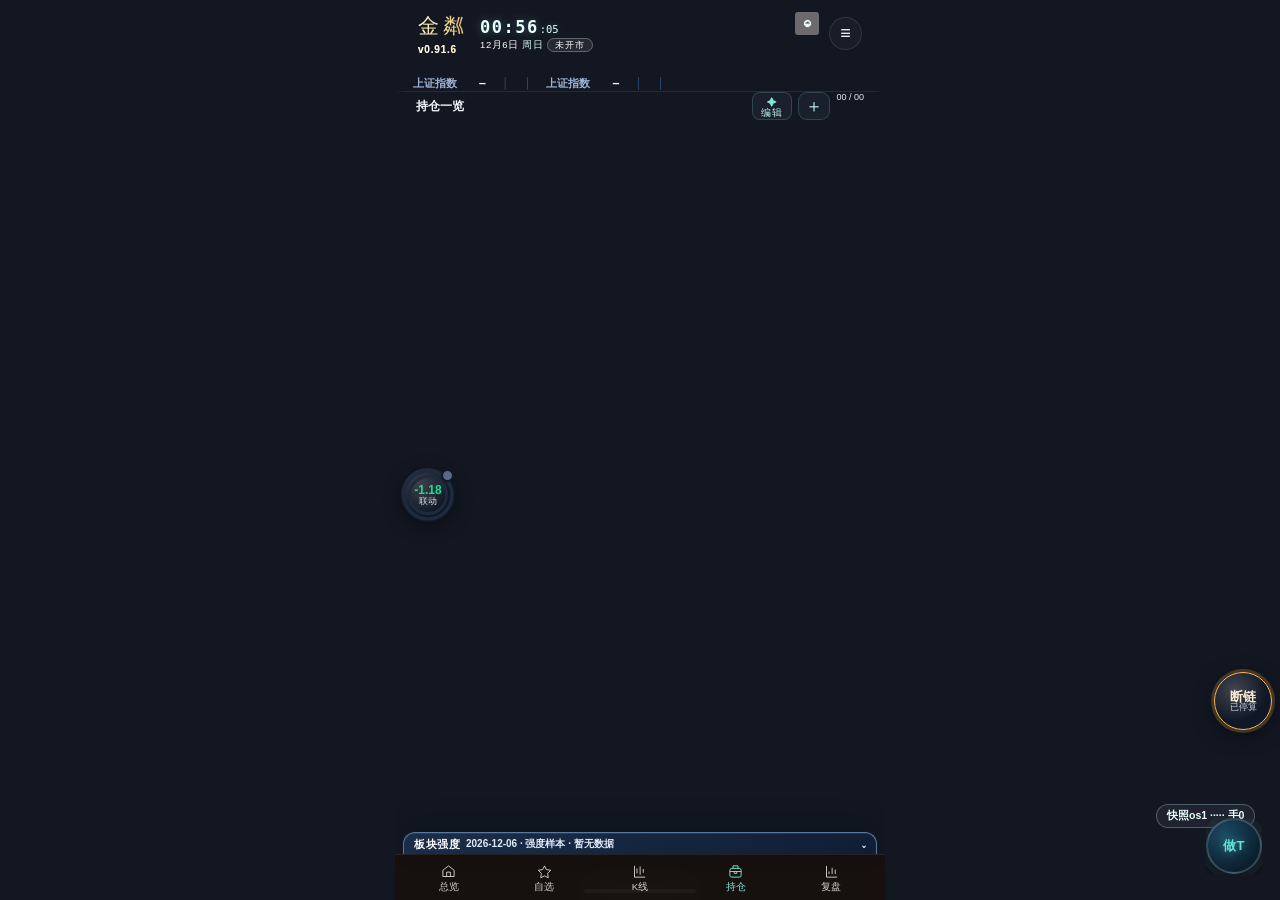
==== commit 9c8dca4e: "[11-26ws] 自选页搜索: ＋大按钮/⌕整屏面板 → 小胶囊搜索框+下拉(名称/代码/现价/涨跌)，点一行加进观察/持仓、已在的直接开K线；jl_markets v9 searchBox/add" ====
--- a/index.html
+++ b/index.html
@@ -10,7 +10,7 @@
 !(function(j,a,g){j.__itrace_conf = {bid: 'f43basl8-6nqu7l3w',rel: '0.0.1', spa: true, uid: '', plugins:['jserror','interface','perf','resource','flow','blank']};var b = a.createElement("script");var d = a.getElementsByTagName("script")[0];b.type = "text/javascript";b.crossorigin = true;b.async = true;b.onload = function(){j.__itrace && j.__itrace.setReady()};d.parentNode.insertBefore(b,d);b.src = g})(window, document, "https://g.alicdn.com/woodpeckerx/itrace-next/itrace.iife.js")
 </script>
 
-             <!-- v0.89.9 1030 jl-1224 首页一眼卡+资金异常批(本地验收通过后推送): jl-1224a 首页「今日一眼」卡 jl_glance.js(大字买入闸+两条主因 / 大盘位置条(预判低→高)+抄底灯(贴近预判低0.3%·15分钟无快跳水·非冰点=可低吸, 跳水/冰点=别接, 闸红附"只当观察") / 09:25 每只持仓+自选一行 可买·等回踩某价·不碰, 只在09:25–10:00锁定不补) + 台账 jl_glance_log_v1(含上证每10分钟快照做随机对照, 15:05定稿); jl-1224b 资金异常 jl_fundabn.js(跌中吸筹=10:00后跌≥1%且主力净流入·大单进小单出; 尾盘打压=14:30后约10分钟跌≥0.8%·主力减·大单减小单增·贴日内最低) + 台账 jl_abn_log_v1(次日开/收/3日后结算, 对照=同日全部票次日); jl-1224c 资金灯加异常徽标, 联动球今日提醒接一眼卡抄底灯与资金异常; jl-1224d jl_tlog 加⑦⑧; 规则全部初值未回测; 取数口 jlGlanceInputJL/jlAbnInputJL/jlDailyBarsJL 只读不新发请求; 回滚=删 jl_glance/jl_fundabn 两个引用; 壳v302→v303成对 --><script id="jlVerJL" data-ver="0.91.6" data-sw="jinlin-shell-v485"></script><script> (function(){function rl(){try{if(sessionStorage.getItem("jl_upd_rl"))return false;sessionStorage.setItem("jl_upd_rl","1")}catch(e){}setTimeout(function(){location.reload()},700);return true}function banner(sw){var b=document.createElement("div");b.textContent="新版 "+sw+" 已到 · 点按硬更新";b.style.cssText="position:fixed;top:0;left:0;right:0;z-index:99999;background:#0d3040f2;color:#eafcff;font:600 12px/1 -apple-system,sans-serif;text-align:center;padding:9px 0;cursor:pointer;box-shadow:0 4px 14px #0007";b.onclick=function(){   if(typeof hardRecover==="function"){try{hardRecover();return}catch(e){}}try{if(navigator.serviceWorker&&navigator.serviceWorker.getRegistrations)navigator.serviceWorker.getRegistrations().then(function(rs){for(var i=0;i<rs.length;i++){try{rs[i].unregister()}catch(e){}}})}catch(e){}try{if(window.caches&&caches.keys)caches.keys().then(function(ks){for(var i=0;i<ks.length;i++){try{caches.delete(ks[i])}catch(e){}}})}catch(e){}setTimeout(function(){location.replace(location.pathname+"?hr="+Date.now())},500)};(document.body||document.documentElement).appendChild(b)}try{var me=document.getElementById("jlVerJL"),my=me?(me.getAttribute("data-sw")||""):"";if(navigator.serviceWorker&&navigator.serviceWorker.addEventListener){navigator.serviceWorker.addEventListener("message",function(e){var d=e.data;if(d&&d.type==="JL_SW_NEW"&&!rl()){banner(my||"新版")}})}fetch("sw.js?jlvc="+Date.now(),{cache:"no-store"}).then(function(r){return r&&r.ok?r.text():""}).then(function(txt){var m=String(txt).match(/const C = '(jinlin-shell-v\d+)'/);if(m&&my&&m[1]!==my&&!rl()){banner(m[1])}}).catch(function(){})}catch(e){}})();</script><script>(function () {    var e = document.getElementById("jlVerJL");
+             <!-- v0.89.9 1030 jl-1224 首页一眼卡+资金异常批(本地验收通过后推送): jl-1224a 首页「今日一眼」卡 jl_glance.js(大字买入闸+两条主因 / 大盘位置条(预判低→高)+抄底灯(贴近预判低0.3%·15分钟无快跳水·非冰点=可低吸, 跳水/冰点=别接, 闸红附"只当观察") / 09:25 每只持仓+自选一行 可买·等回踩某价·不碰, 只在09:25–10:00锁定不补) + 台账 jl_glance_log_v1(含上证每10分钟快照做随机对照, 15:05定稿); jl-1224b 资金异常 jl_fundabn.js(跌中吸筹=10:00后跌≥1%且主力净流入·大单进小单出; 尾盘打压=14:30后约10分钟跌≥0.8%·主力减·大单减小单增·贴日内最低) + 台账 jl_abn_log_v1(次日开/收/3日后结算, 对照=同日全部票次日); jl-1224c 资金灯加异常徽标, 联动球今日提醒接一眼卡抄底灯与资金异常; jl-1224d jl_tlog 加⑦⑧; 规则全部初值未回测; 取数口 jlGlanceInputJL/jlAbnInputJL/jlDailyBarsJL 只读不新发请求; 回滚=删 jl_glance/jl_fundabn 两个引用; 壳v302→v303成对 --><script id="jlVerJL" data-ver="0.91.6" data-sw="jinlin-shell-v486"></script><script> (function(){function rl(){try{if(sessionStorage.getItem("jl_upd_rl"))return false;sessionStorage.setItem("jl_upd_rl","1")}catch(e){}setTimeout(function(){location.reload()},700);return true}function banner(sw){var b=document.createElement("div");b.textContent="新版 "+sw+" 已到 · 点按硬更新";b.style.cssText="position:fixed;top:0;left:0;right:0;z-index:99999;background:#0d3040f2;color:#eafcff;font:600 12px/1 -apple-system,sans-serif;text-align:center;padding:9px 0;cursor:pointer;box-shadow:0 4px 14px #0007";b.onclick=function(){   if(typeof hardRecover==="function"){try{hardRecover();return}catch(e){}}try{if(navigator.serviceWorker&&navigator.serviceWorker.getRegistrations)navigator.serviceWorker.getRegistrations().then(function(rs){for(var i=0;i<rs.length;i++){try{rs[i].unregister()}catch(e){}}})}catch(e){}try{if(window.caches&&caches.keys)caches.keys().then(function(ks){for(var i=0;i<ks.length;i++){try{caches.delete(ks[i])}catch(e){}}})}catch(e){}setTimeout(function(){location.replace(location.pathname+"?hr="+Date.now())},500)};(document.body||document.documentElement).appendChild(b)}try{var me=document.getElementById("jlVerJL"),my=me?(me.getAttribute("data-sw")||""):"";if(navigator.serviceWorker&&navigator.serviceWorker.addEventListener){navigator.serviceWorker.addEventListener("message",function(e){var d=e.data;if(d&&d.type==="JL_SW_NEW"&&!rl()){banner(my||"新版")}})}fetch("sw.js?jlvc="+Date.now(),{cache:"no-store"}).then(function(r){return r&&r.ok?r.text():""}).then(function(txt){var m=String(txt).match(/const C = '(jinlin-shell-v\d+)'/);if(m&&my&&m[1]!==my&&!rl()){banner(m[1])}}).catch(function(){})}catch(e){}})();</script><script>(function () {    var e = document.getElementById("jlVerJL");
     if (!e) return;
     var v = e.getAttribute("data-ver"), sw = e.getAttribute("data-sw");
     try { console.log("[jinlin] v" + v + "  sw=" + sw); } catch (_) {}
@@ -17720,6 +17720,29 @@
       ["pointerup", "pointerleave", "pointercancel"].forEach((ev) => _ds.addEventListener(ev, () => clearTimeout(_dsT)));
     }
     const _waJL = $("watchAdd");
+    /* 11-26 用户「自选页面同样换成这种类型的！搜索页面哈！」: ＋大按钮/⌕整屏面板 → 小胶囊搜索框+下拉(jl_markets.js v9 JLMarkets.searchBox)；点一行=加进当前页签(观察/持仓，A股走原 picker 加入逻辑)，外盘/美股进自选；已在列表的直接开K线 */
+    (function wSrchJL(n) {
+      const bar = document.querySelector("#watchPage .watchTabs");
+      if (!bar || bar.querySelector(".jlmkSrch")) return;
+      if (!window.JLMarkets || !window.JLMarkets.searchBox) { if ((n || 0) < 40) setTimeout(() => wSrchJL((n || 0) + 1), 300); return; } /* jl_markets.js 是 defer，比这段晚 */
+      const box = document.createElement("span"); box.className = "jlmkSrch";
+      const inp = document.createElement("input"); inp.type = "search"; inp.placeholder = "搜索"; inp.autocomplete = "off"; inp.setAttribute("aria-label", "搜索 股票/黄金/原油/美股");
+      box.appendChild(inp);
+      if (_waJL) { _waJL.style.display = "none"; _waJL.after(box); } else bar.appendChild(box);
+      window.JLMarkets.searchBox(inp, (r) => {
+        if (r.mk) {
+          if (window.JLMarkets.addSaved(Object.assign({}, r.item, { name: r.name }))) { toast(r.name + " 已加入自选"); renderWatch(); }
+          else if (window.jlOpenMarketChart) window.jlOpenMarketChart(r.item.id);
+          return;
+        }
+        const ex = stocks.find((x) => x.code === r.cn);
+        const _hJL = ex && !ex.peek && (ex.qty > 0 || !ex.watch); /* 同 renderWatch 里 isHoldJL */
+        if (ex && (watchMode === "holds" ? _hJL : (!_hJL || ex.watch))) { if (window.jlOpenMarketChart) window.jlOpenMarketChart(r.cn); return; }
+        window.__pickerFrom = watchMode === "holds" ? "holds" : "watch";
+        const tmp = document.createElement("button"); tmp.dataset.add = r.cn; tmp.dataset.name = r.name;
+        $("pickerRows").appendChild(tmp); tmp.click(); tmp.remove();
+      });
+    })();
     if (_waJL) _waJL.onclick = () => {
       window.__pickerFrom = watchMode === "holds" ? "holds" : "watch"; /* 11-24x 在「我的持仓」页点＋=加进持仓 */
       group = "holds";
@@ -21897,7 +21920,7 @@
   }
 })();
 </script>
-<script src="jl_chart_cache.js?v=1" defer></script><script src="jl_markets.js?v=8" defer></script>
+<script src="jl_chart_cache.js?v=1" defer></script><script src="jl_markets.js?v=9" defer></script>
 <script src="jl_sector_map.js?v=1" defer></script>
 <script src="jl_concept_map.js?v=1" defer></script>
 <script src="jl_event_log.js?v=2" defer></script>
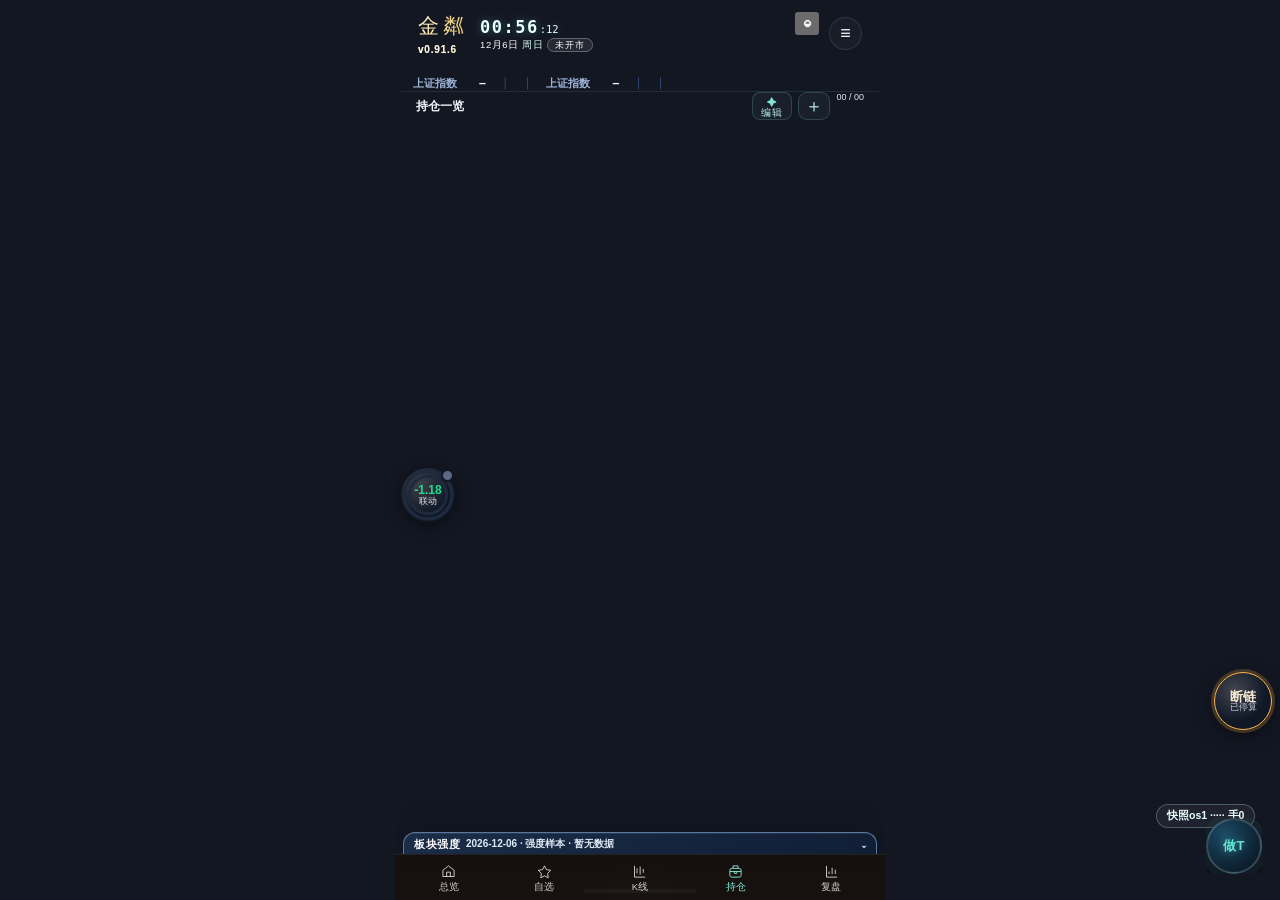
==== commit 90135250: "[11-26perf] 板块强度收起态不重建(v38)+作战屏白字扫描改观察器/15秒兜底+删10个0引用函数 · 壳v486→v487 · 手机没实测" ====
--- a/index.html
+++ b/index.html
@@ -10,7 +10,7 @@
 !(function(j,a,g){j.__itrace_conf = {bid: 'f43basl8-6nqu7l3w',rel: '0.0.1', spa: true, uid: '', plugins:['jserror','interface','perf','resource','flow','blank']};var b = a.createElement("script");var d = a.getElementsByTagName("script")[0];b.type = "text/javascript";b.crossorigin = true;b.async = true;b.onload = function(){j.__itrace && j.__itrace.setReady()};d.parentNode.insertBefore(b,d);b.src = g})(window, document, "https://g.alicdn.com/woodpeckerx/itrace-next/itrace.iife.js")
 </script>
 
-             <!-- v0.89.9 1030 jl-1224 首页一眼卡+资金异常批(本地验收通过后推送): jl-1224a 首页「今日一眼」卡 jl_glance.js(大字买入闸+两条主因 / 大盘位置条(预判低→高)+抄底灯(贴近预判低0.3%·15分钟无快跳水·非冰点=可低吸, 跳水/冰点=别接, 闸红附"只当观察") / 09:25 每只持仓+自选一行 可买·等回踩某价·不碰, 只在09:25–10:00锁定不补) + 台账 jl_glance_log_v1(含上证每10分钟快照做随机对照, 15:05定稿); jl-1224b 资金异常 jl_fundabn.js(跌中吸筹=10:00后跌≥1%且主力净流入·大单进小单出; 尾盘打压=14:30后约10分钟跌≥0.8%·主力减·大单减小单增·贴日内最低) + 台账 jl_abn_log_v1(次日开/收/3日后结算, 对照=同日全部票次日); jl-1224c 资金灯加异常徽标, 联动球今日提醒接一眼卡抄底灯与资金异常; jl-1224d jl_tlog 加⑦⑧; 规则全部初值未回测; 取数口 jlGlanceInputJL/jlAbnInputJL/jlDailyBarsJL 只读不新发请求; 回滚=删 jl_glance/jl_fundabn 两个引用; 壳v302→v303成对 --><script id="jlVerJL" data-ver="0.91.6" data-sw="jinlin-shell-v486"></script><script> (function(){function rl(){try{if(sessionStorage.getItem("jl_upd_rl"))return false;sessionStorage.setItem("jl_upd_rl","1")}catch(e){}setTimeout(function(){location.reload()},700);return true}function banner(sw){var b=document.createElement("div");b.textContent="新版 "+sw+" 已到 · 点按硬更新";b.style.cssText="position:fixed;top:0;left:0;right:0;z-index:99999;background:#0d3040f2;color:#eafcff;font:600 12px/1 -apple-system,sans-serif;text-align:center;padding:9px 0;cursor:pointer;box-shadow:0 4px 14px #0007";b.onclick=function(){   if(typeof hardRecover==="function"){try{hardRecover();return}catch(e){}}try{if(navigator.serviceWorker&&navigator.serviceWorker.getRegistrations)navigator.serviceWorker.getRegistrations().then(function(rs){for(var i=0;i<rs.length;i++){try{rs[i].unregister()}catch(e){}}})}catch(e){}try{if(window.caches&&caches.keys)caches.keys().then(function(ks){for(var i=0;i<ks.length;i++){try{caches.delete(ks[i])}catch(e){}}})}catch(e){}setTimeout(function(){location.replace(location.pathname+"?hr="+Date.now())},500)};(document.body||document.documentElement).appendChild(b)}try{var me=document.getElementById("jlVerJL"),my=me?(me.getAttribute("data-sw")||""):"";if(navigator.serviceWorker&&navigator.serviceWorker.addEventListener){navigator.serviceWorker.addEventListener("message",function(e){var d=e.data;if(d&&d.type==="JL_SW_NEW"&&!rl()){banner(my||"新版")}})}fetch("sw.js?jlvc="+Date.now(),{cache:"no-store"}).then(function(r){return r&&r.ok?r.text():""}).then(function(txt){var m=String(txt).match(/const C = '(jinlin-shell-v\d+)'/);if(m&&my&&m[1]!==my&&!rl()){banner(m[1])}}).catch(function(){})}catch(e){}})();</script><script>(function () {    var e = document.getElementById("jlVerJL");
+             <!-- v0.89.9 1030 jl-1224 首页一眼卡+资金异常批(本地验收通过后推送): jl-1224a 首页「今日一眼」卡 jl_glance.js(大字买入闸+两条主因 / 大盘位置条(预判低→高)+抄底灯(贴近预判低0.3%·15分钟无快跳水·非冰点=可低吸, 跳水/冰点=别接, 闸红附"只当观察") / 09:25 每只持仓+自选一行 可买·等回踩某价·不碰, 只在09:25–10:00锁定不补) + 台账 jl_glance_log_v1(含上证每10分钟快照做随机对照, 15:05定稿); jl-1224b 资金异常 jl_fundabn.js(跌中吸筹=10:00后跌≥1%且主力净流入·大单进小单出; 尾盘打压=14:30后约10分钟跌≥0.8%·主力减·大单减小单增·贴日内最低) + 台账 jl_abn_log_v1(次日开/收/3日后结算, 对照=同日全部票次日); jl-1224c 资金灯加异常徽标, 联动球今日提醒接一眼卡抄底灯与资金异常; jl-1224d jl_tlog 加⑦⑧; 规则全部初值未回测; 取数口 jlGlanceInputJL/jlAbnInputJL/jlDailyBarsJL 只读不新发请求; 回滚=删 jl_glance/jl_fundabn 两个引用; 壳v302→v303成对 --><script id="jlVerJL" data-ver="0.91.6" data-sw="jinlin-shell-v487"></script><script> (function(){function rl(){try{if(sessionStorage.getItem("jl_upd_rl"))return false;sessionStorage.setItem("jl_upd_rl","1")}catch(e){}setTimeout(function(){location.reload()},700);return true}function banner(sw){var b=document.createElement("div");b.textContent="新版 "+sw+" 已到 · 点按硬更新";b.style.cssText="position:fixed;top:0;left:0;right:0;z-index:99999;background:#0d3040f2;color:#eafcff;font:600 12px/1 -apple-system,sans-serif;text-align:center;padding:9px 0;cursor:pointer;box-shadow:0 4px 14px #0007";b.onclick=function(){   if(typeof hardRecover==="function"){try{hardRecover();return}catch(e){}}try{if(navigator.serviceWorker&&navigator.serviceWorker.getRegistrations)navigator.serviceWorker.getRegistrations().then(function(rs){for(var i=0;i<rs.length;i++){try{rs[i].unregister()}catch(e){}}})}catch(e){}try{if(window.caches&&caches.keys)caches.keys().then(function(ks){for(var i=0;i<ks.length;i++){try{caches.delete(ks[i])}catch(e){}}})}catch(e){}setTimeout(function(){location.replace(location.pathname+"?hr="+Date.now())},500)};(document.body||document.documentElement).appendChild(b)}try{var me=document.getElementById("jlVerJL"),my=me?(me.getAttribute("data-sw")||""):"";if(navigator.serviceWorker&&navigator.serviceWorker.addEventListener){navigator.serviceWorker.addEventListener("message",function(e){var d=e.data;if(d&&d.type==="JL_SW_NEW"&&!rl()){banner(my||"新版")}})}fetch("sw.js?jlvc="+Date.now(),{cache:"no-store"}).then(function(r){return r&&r.ok?r.text():""}).then(function(txt){var m=String(txt).match(/const C = '(jinlin-shell-v\d+)'/);if(m&&my&&m[1]!==my&&!rl()){banner(m[1])}}).catch(function(){})}catch(e){}})();</script><script>(function () {    var e = document.getElementById("jlVerJL");
     if (!e) return;
     var v = e.getAttribute("data-ver"), sw = e.getAttribute("data-sw");
     try { console.log("[jinlin] v" + v + "  sw=" + sw); } catch (_) {}
@@ -21925,7 +21925,7 @@
 <script src="jl_concept_map.js?v=1" defer></script>
 <script src="jl_event_log.js?v=2" defer></script>
 <script src="jlv2.js?v=25" defer></script>
-<script src="jl_sector_strength.js?v=37" defer></script><script src="jl_hist_hook.js?v=1" defer></script><script src="jl_evidence.js" defer></script>
+<script src="jl_sector_strength.js?v=38" defer></script><script src="jl_hist_hook.js?v=1" defer></script><script src="jl_evidence.js" defer></script>
 <script src="jl_t6_probe.js?v=1" defer></script><script src="jl_sector_ff_snap.js?v=3" defer></script><script src="jl_open_snap.js?v=5" defer></script><style id="jlEcoAnimJL">
 body.jlMktOffJL .jlStJL.st-newS,body.jlMktOffJL .jlStJL.st-newB,
 body.jlMktOffJL .sbChipJL.near .dot,
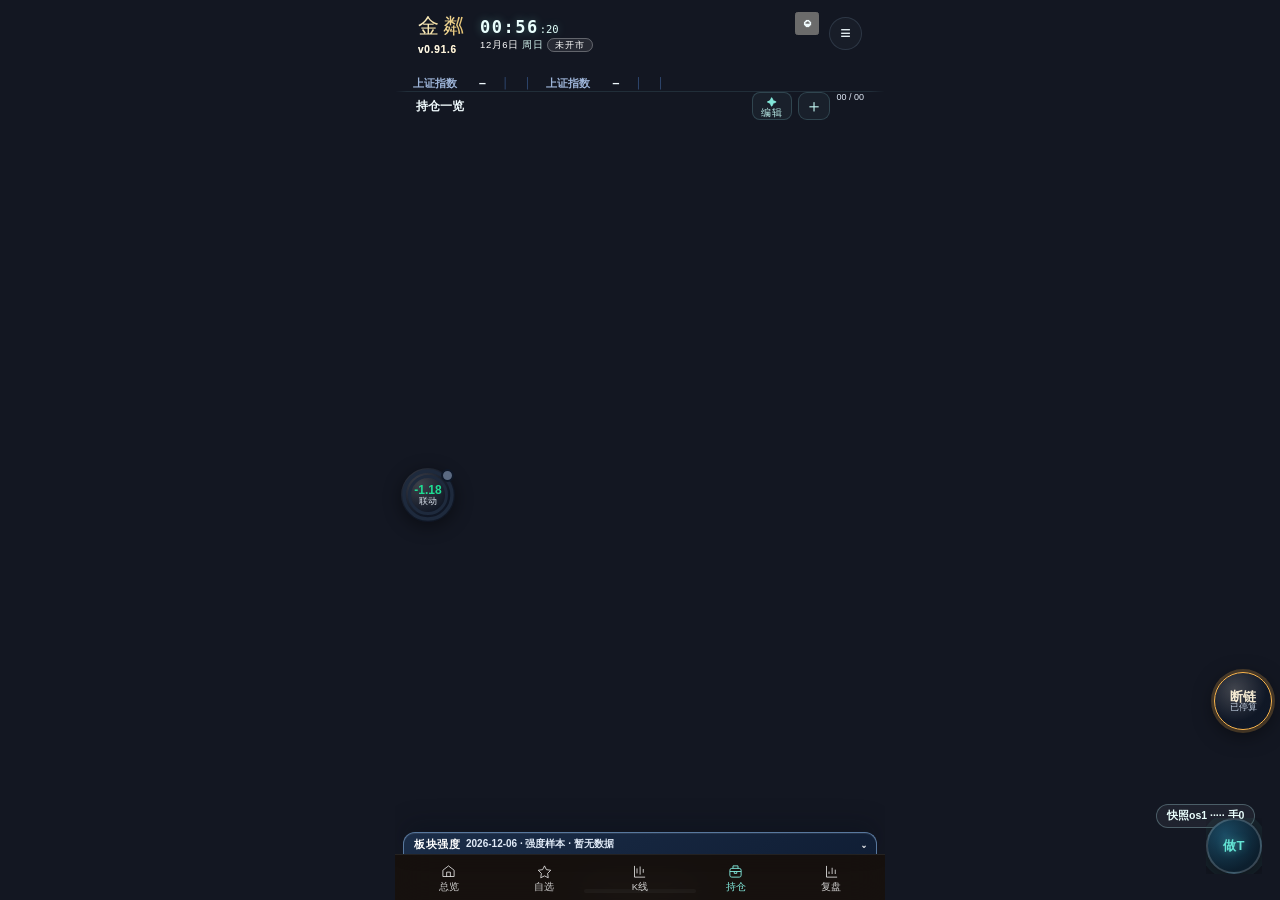
==== commit 8f7c2845: "作战屏更新 11-26 03:20: ks.html · 壳v487→v488" ====
--- a/index.html
+++ b/index.html
@@ -10,7 +10,7 @@
 !(function(j,a,g){j.__itrace_conf = {bid: 'f43basl8-6nqu7l3w',rel: '0.0.1', spa: true, uid: '', plugins:['jserror','interface','perf','resource','flow','blank']};var b = a.createElement("script");var d = a.getElementsByTagName("script")[0];b.type = "text/javascript";b.crossorigin = true;b.async = true;b.onload = function(){j.__itrace && j.__itrace.setReady()};d.parentNode.insertBefore(b,d);b.src = g})(window, document, "https://g.alicdn.com/woodpeckerx/itrace-next/itrace.iife.js")
 </script>
 
-             <!-- v0.89.9 1030 jl-1224 首页一眼卡+资金异常批(本地验收通过后推送): jl-1224a 首页「今日一眼」卡 jl_glance.js(大字买入闸+两条主因 / 大盘位置条(预判低→高)+抄底灯(贴近预判低0.3%·15分钟无快跳水·非冰点=可低吸, 跳水/冰点=别接, 闸红附"只当观察") / 09:25 每只持仓+自选一行 可买·等回踩某价·不碰, 只在09:25–10:00锁定不补) + 台账 jl_glance_log_v1(含上证每10分钟快照做随机对照, 15:05定稿); jl-1224b 资金异常 jl_fundabn.js(跌中吸筹=10:00后跌≥1%且主力净流入·大单进小单出; 尾盘打压=14:30后约10分钟跌≥0.8%·主力减·大单减小单增·贴日内最低) + 台账 jl_abn_log_v1(次日开/收/3日后结算, 对照=同日全部票次日); jl-1224c 资金灯加异常徽标, 联动球今日提醒接一眼卡抄底灯与资金异常; jl-1224d jl_tlog 加⑦⑧; 规则全部初值未回测; 取数口 jlGlanceInputJL/jlAbnInputJL/jlDailyBarsJL 只读不新发请求; 回滚=删 jl_glance/jl_fundabn 两个引用; 壳v302→v303成对 --><script id="jlVerJL" data-ver="0.91.6" data-sw="jinlin-shell-v487"></script><script> (function(){function rl(){try{if(sessionStorage.getItem("jl_upd_rl"))return false;sessionStorage.setItem("jl_upd_rl","1")}catch(e){}setTimeout(function(){location.reload()},700);return true}function banner(sw){var b=document.createElement("div");b.textContent="新版 "+sw+" 已到 · 点按硬更新";b.style.cssText="position:fixed;top:0;left:0;right:0;z-index:99999;background:#0d3040f2;color:#eafcff;font:600 12px/1 -apple-system,sans-serif;text-align:center;padding:9px 0;cursor:pointer;box-shadow:0 4px 14px #0007";b.onclick=function(){   if(typeof hardRecover==="function"){try{hardRecover();return}catch(e){}}try{if(navigator.serviceWorker&&navigator.serviceWorker.getRegistrations)navigator.serviceWorker.getRegistrations().then(function(rs){for(var i=0;i<rs.length;i++){try{rs[i].unregister()}catch(e){}}})}catch(e){}try{if(window.caches&&caches.keys)caches.keys().then(function(ks){for(var i=0;i<ks.length;i++){try{caches.delete(ks[i])}catch(e){}}})}catch(e){}setTimeout(function(){location.replace(location.pathname+"?hr="+Date.now())},500)};(document.body||document.documentElement).appendChild(b)}try{var me=document.getElementById("jlVerJL"),my=me?(me.getAttribute("data-sw")||""):"";if(navigator.serviceWorker&&navigator.serviceWorker.addEventListener){navigator.serviceWorker.addEventListener("message",function(e){var d=e.data;if(d&&d.type==="JL_SW_NEW"&&!rl()){banner(my||"新版")}})}fetch("sw.js?jlvc="+Date.now(),{cache:"no-store"}).then(function(r){return r&&r.ok?r.text():""}).then(function(txt){var m=String(txt).match(/const C = '(jinlin-shell-v\d+)'/);if(m&&my&&m[1]!==my&&!rl()){banner(m[1])}}).catch(function(){})}catch(e){}})();</script><script>(function () {    var e = document.getElementById("jlVerJL");
+             <!-- v0.89.9 1030 jl-1224 首页一眼卡+资金异常批(本地验收通过后推送): jl-1224a 首页「今日一眼」卡 jl_glance.js(大字买入闸+两条主因 / 大盘位置条(预判低→高)+抄底灯(贴近预判低0.3%·15分钟无快跳水·非冰点=可低吸, 跳水/冰点=别接, 闸红附"只当观察") / 09:25 每只持仓+自选一行 可买·等回踩某价·不碰, 只在09:25–10:00锁定不补) + 台账 jl_glance_log_v1(含上证每10分钟快照做随机对照, 15:05定稿); jl-1224b 资金异常 jl_fundabn.js(跌中吸筹=10:00后跌≥1%且主力净流入·大单进小单出; 尾盘打压=14:30后约10分钟跌≥0.8%·主力减·大单减小单增·贴日内最低) + 台账 jl_abn_log_v1(次日开/收/3日后结算, 对照=同日全部票次日); jl-1224c 资金灯加异常徽标, 联动球今日提醒接一眼卡抄底灯与资金异常; jl-1224d jl_tlog 加⑦⑧; 规则全部初值未回测; 取数口 jlGlanceInputJL/jlAbnInputJL/jlDailyBarsJL 只读不新发请求; 回滚=删 jl_glance/jl_fundabn 两个引用; 壳v302→v303成对 --><script id="jlVerJL" data-ver="0.91.6" data-sw="jinlin-shell-v488"></script><script> (function(){function rl(){try{if(sessionStorage.getItem("jl_upd_rl"))return false;sessionStorage.setItem("jl_upd_rl","1")}catch(e){}setTimeout(function(){location.reload()},700);return true}function banner(sw){var b=document.createElement("div");b.textContent="新版 "+sw+" 已到 · 点按硬更新";b.style.cssText="position:fixed;top:0;left:0;right:0;z-index:99999;background:#0d3040f2;color:#eafcff;font:600 12px/1 -apple-system,sans-serif;text-align:center;padding:9px 0;cursor:pointer;box-shadow:0 4px 14px #0007";b.onclick=function(){   if(typeof hardRecover==="function"){try{hardRecover();return}catch(e){}}try{if(navigator.serviceWorker&&navigator.serviceWorker.getRegistrations)navigator.serviceWorker.getRegistrations().then(function(rs){for(var i=0;i<rs.length;i++){try{rs[i].unregister()}catch(e){}}})}catch(e){}try{if(window.caches&&caches.keys)caches.keys().then(function(ks){for(var i=0;i<ks.length;i++){try{caches.delete(ks[i])}catch(e){}}})}catch(e){}setTimeout(function(){location.replace(location.pathname+"?hr="+Date.now())},500)};(document.body||document.documentElement).appendChild(b)}try{var me=document.getElementById("jlVerJL"),my=me?(me.getAttribute("data-sw")||""):"";if(navigator.serviceWorker&&navigator.serviceWorker.addEventListener){navigator.serviceWorker.addEventListener("message",function(e){var d=e.data;if(d&&d.type==="JL_SW_NEW"&&!rl()){banner(my||"新版")}})}fetch("sw.js?jlvc="+Date.now(),{cache:"no-store"}).then(function(r){return r&&r.ok?r.text():""}).then(function(txt){var m=String(txt).match(/const C = '(jinlin-shell-v\d+)'/);if(m&&my&&m[1]!==my&&!rl()){banner(m[1])}}).catch(function(){})}catch(e){}})();</script><script>(function () {    var e = document.getElementById("jlVerJL");
     if (!e) return;
     var v = e.getAttribute("data-ver"), sw = e.getAttribute("data-sw");
     try { console.log("[jinlin] v" + v + "  sw=" + sw); } catch (_) {}
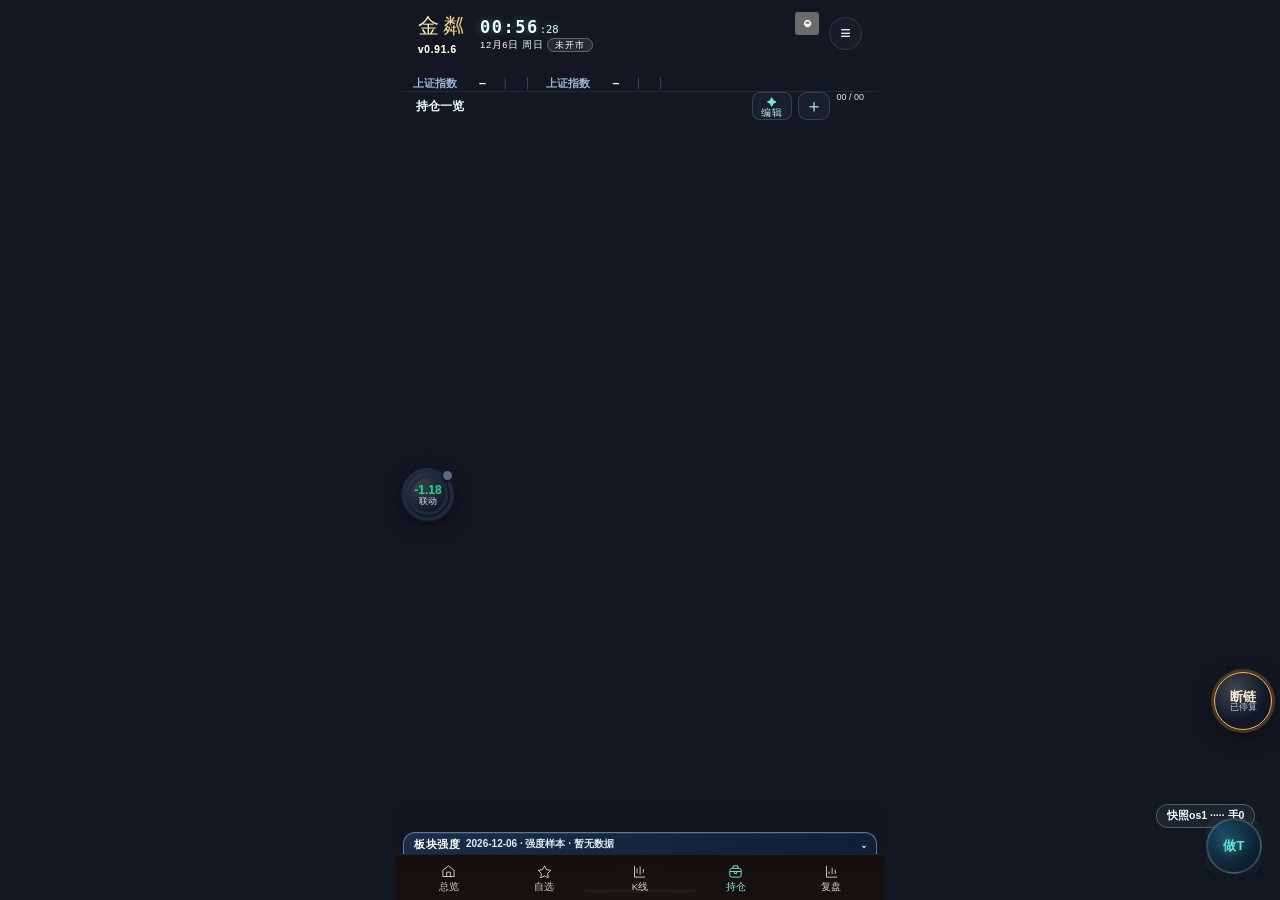
==== commit a016938b: "[11-26ff] 作战屏「主力资金」副图：东财分钟资金拉不到时，自动改拉腾讯（经 Cloudflare 中转，手机要开代理），图例标「腾讯口径·东财断了·不进提醒」；资金提醒/DDX 照旧只认东财（" ====
--- a/index.html
+++ b/index.html
@@ -10,7 +10,7 @@
 !(function(j,a,g){j.__itrace_conf = {bid: 'f43basl8-6nqu7l3w',rel: '0.0.1', spa: true, uid: '', plugins:['jserror','interface','perf','resource','flow','blank']};var b = a.createElement("script");var d = a.getElementsByTagName("script")[0];b.type = "text/javascript";b.crossorigin = true;b.async = true;b.onload = function(){j.__itrace && j.__itrace.setReady()};d.parentNode.insertBefore(b,d);b.src = g})(window, document, "https://g.alicdn.com/woodpeckerx/itrace-next/itrace.iife.js")
 </script>
 
-             <!-- v0.89.9 1030 jl-1224 首页一眼卡+资金异常批(本地验收通过后推送): jl-1224a 首页「今日一眼」卡 jl_glance.js(大字买入闸+两条主因 / 大盘位置条(预判低→高)+抄底灯(贴近预判低0.3%·15分钟无快跳水·非冰点=可低吸, 跳水/冰点=别接, 闸红附"只当观察") / 09:25 每只持仓+自选一行 可买·等回踩某价·不碰, 只在09:25–10:00锁定不补) + 台账 jl_glance_log_v1(含上证每10分钟快照做随机对照, 15:05定稿); jl-1224b 资金异常 jl_fundabn.js(跌中吸筹=10:00后跌≥1%且主力净流入·大单进小单出; 尾盘打压=14:30后约10分钟跌≥0.8%·主力减·大单减小单增·贴日内最低) + 台账 jl_abn_log_v1(次日开/收/3日后结算, 对照=同日全部票次日); jl-1224c 资金灯加异常徽标, 联动球今日提醒接一眼卡抄底灯与资金异常; jl-1224d jl_tlog 加⑦⑧; 规则全部初值未回测; 取数口 jlGlanceInputJL/jlAbnInputJL/jlDailyBarsJL 只读不新发请求; 回滚=删 jl_glance/jl_fundabn 两个引用; 壳v302→v303成对 --><script id="jlVerJL" data-ver="0.91.6" data-sw="jinlin-shell-v488"></script><script> (function(){function rl(){try{if(sessionStorage.getItem("jl_upd_rl"))return false;sessionStorage.setItem("jl_upd_rl","1")}catch(e){}setTimeout(function(){location.reload()},700);return true}function banner(sw){var b=document.createElement("div");b.textContent="新版 "+sw+" 已到 · 点按硬更新";b.style.cssText="position:fixed;top:0;left:0;right:0;z-index:99999;background:#0d3040f2;color:#eafcff;font:600 12px/1 -apple-system,sans-serif;text-align:center;padding:9px 0;cursor:pointer;box-shadow:0 4px 14px #0007";b.onclick=function(){   if(typeof hardRecover==="function"){try{hardRecover();return}catch(e){}}try{if(navigator.serviceWorker&&navigator.serviceWorker.getRegistrations)navigator.serviceWorker.getRegistrations().then(function(rs){for(var i=0;i<rs.length;i++){try{rs[i].unregister()}catch(e){}}})}catch(e){}try{if(window.caches&&caches.keys)caches.keys().then(function(ks){for(var i=0;i<ks.length;i++){try{caches.delete(ks[i])}catch(e){}}})}catch(e){}setTimeout(function(){location.replace(location.pathname+"?hr="+Date.now())},500)};(document.body||document.documentElement).appendChild(b)}try{var me=document.getElementById("jlVerJL"),my=me?(me.getAttribute("data-sw")||""):"";if(navigator.serviceWorker&&navigator.serviceWorker.addEventListener){navigator.serviceWorker.addEventListener("message",function(e){var d=e.data;if(d&&d.type==="JL_SW_NEW"&&!rl()){banner(my||"新版")}})}fetch("sw.js?jlvc="+Date.now(),{cache:"no-store"}).then(function(r){return r&&r.ok?r.text():""}).then(function(txt){var m=String(txt).match(/const C = '(jinlin-shell-v\d+)'/);if(m&&my&&m[1]!==my&&!rl()){banner(m[1])}}).catch(function(){})}catch(e){}})();</script><script>(function () {    var e = document.getElementById("jlVerJL");
+             <!-- v0.89.9 1030 jl-1224 首页一眼卡+资金异常批(本地验收通过后推送): jl-1224a 首页「今日一眼」卡 jl_glance.js(大字买入闸+两条主因 / 大盘位置条(预判低→高)+抄底灯(贴近预判低0.3%·15分钟无快跳水·非冰点=可低吸, 跳水/冰点=别接, 闸红附"只当观察") / 09:25 每只持仓+自选一行 可买·等回踩某价·不碰, 只在09:25–10:00锁定不补) + 台账 jl_glance_log_v1(含上证每10分钟快照做随机对照, 15:05定稿); jl-1224b 资金异常 jl_fundabn.js(跌中吸筹=10:00后跌≥1%且主力净流入·大单进小单出; 尾盘打压=14:30后约10分钟跌≥0.8%·主力减·大单减小单增·贴日内最低) + 台账 jl_abn_log_v1(次日开/收/3日后结算, 对照=同日全部票次日); jl-1224c 资金灯加异常徽标, 联动球今日提醒接一眼卡抄底灯与资金异常; jl-1224d jl_tlog 加⑦⑧; 规则全部初值未回测; 取数口 jlGlanceInputJL/jlAbnInputJL/jlDailyBarsJL 只读不新发请求; 回滚=删 jl_glance/jl_fundabn 两个引用; 壳v302→v303成对 --><script id="jlVerJL" data-ver="0.91.6" data-sw="jinlin-shell-v489"></script><script> (function(){function rl(){try{if(sessionStorage.getItem("jl_upd_rl"))return false;sessionStorage.setItem("jl_upd_rl","1")}catch(e){}setTimeout(function(){location.reload()},700);return true}function banner(sw){var b=document.createElement("div");b.textContent="新版 "+sw+" 已到 · 点按硬更新";b.style.cssText="position:fixed;top:0;left:0;right:0;z-index:99999;background:#0d3040f2;color:#eafcff;font:600 12px/1 -apple-system,sans-serif;text-align:center;padding:9px 0;cursor:pointer;box-shadow:0 4px 14px #0007";b.onclick=function(){   if(typeof hardRecover==="function"){try{hardRecover();return}catch(e){}}try{if(navigator.serviceWorker&&navigator.serviceWorker.getRegistrations)navigator.serviceWorker.getRegistrations().then(function(rs){for(var i=0;i<rs.length;i++){try{rs[i].unregister()}catch(e){}}})}catch(e){}try{if(window.caches&&caches.keys)caches.keys().then(function(ks){for(var i=0;i<ks.length;i++){try{caches.delete(ks[i])}catch(e){}}})}catch(e){}setTimeout(function(){location.replace(location.pathname+"?hr="+Date.now())},500)};(document.body||document.documentElement).appendChild(b)}try{var me=document.getElementById("jlVerJL"),my=me?(me.getAttribute("data-sw")||""):"";if(navigator.serviceWorker&&navigator.serviceWorker.addEventListener){navigator.serviceWorker.addEventListener("message",function(e){var d=e.data;if(d&&d.type==="JL_SW_NEW"&&!rl()){banner(my||"新版")}})}fetch("sw.js?jlvc="+Date.now(),{cache:"no-store"}).then(function(r){return r&&r.ok?r.text():""}).then(function(txt){var m=String(txt).match(/const C = '(jinlin-shell-v\d+)'/);if(m&&my&&m[1]!==my&&!rl()){banner(m[1])}}).catch(function(){})}catch(e){}})();</script><script>(function () {    var e = document.getElementById("jlVerJL");
     if (!e) return;
     var v = e.getAttribute("data-ver"), sw = e.getAttribute("data-sw");
     try { console.log("[jinlin] v" + v + "  sw=" + sw); } catch (_) {}
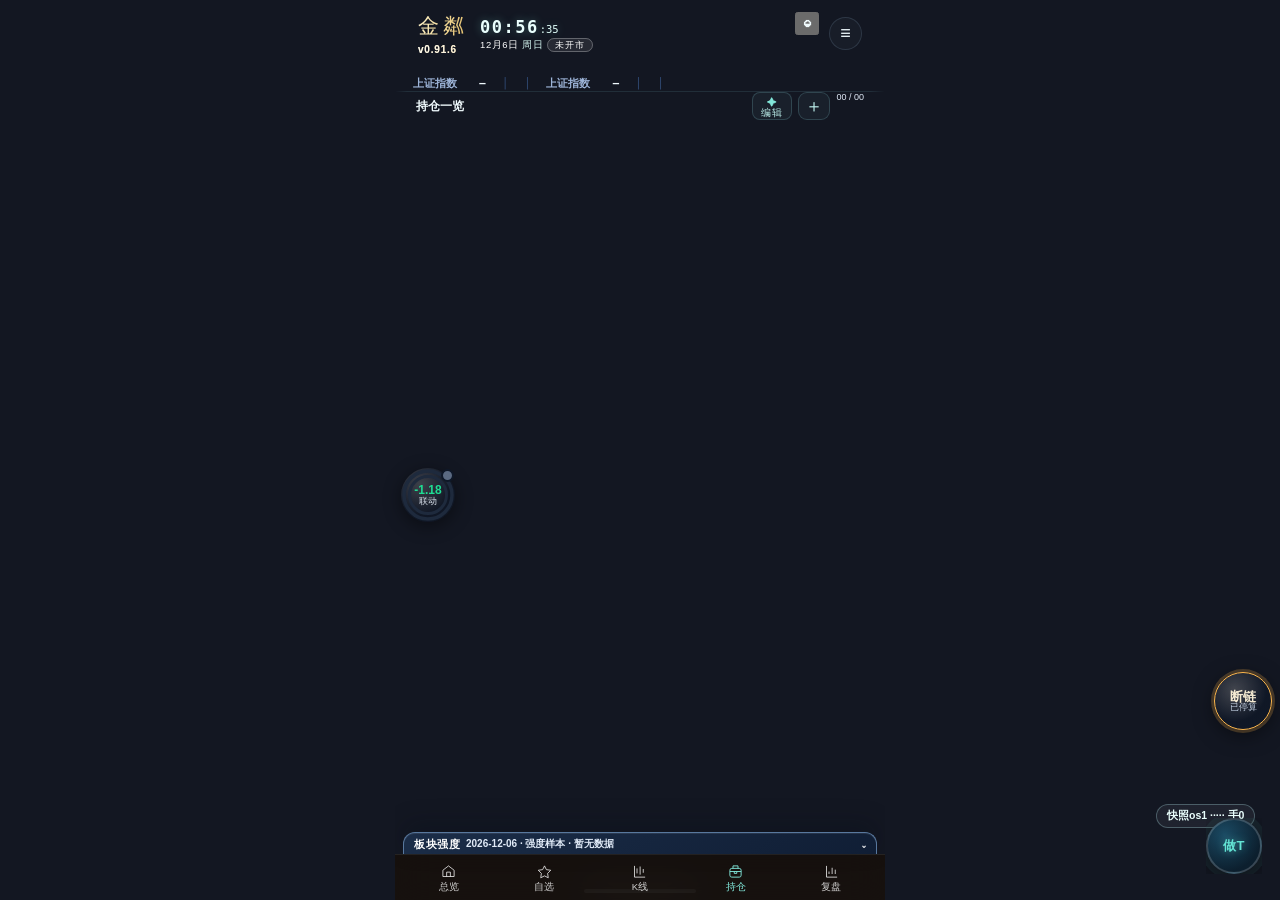
==== commit 59123aa1: "K线表(首页底栏内嵌)工具栏加 ◐ 黑白切换小球，首页里的K线表也能变白底(和作战屏同一个开关) · 壳v489→v490" ====
--- a/index.html
+++ b/index.html
@@ -10,7 +10,7 @@
 !(function(j,a,g){j.__itrace_conf = {bid: 'f43basl8-6nqu7l3w',rel: '0.0.1', spa: true, uid: '', plugins:['jserror','interface','perf','resource','flow','blank']};var b = a.createElement("script");var d = a.getElementsByTagName("script")[0];b.type = "text/javascript";b.crossorigin = true;b.async = true;b.onload = function(){j.__itrace && j.__itrace.setReady()};d.parentNode.insertBefore(b,d);b.src = g})(window, document, "https://g.alicdn.com/woodpeckerx/itrace-next/itrace.iife.js")
 </script>
 
-             <!-- v0.89.9 1030 jl-1224 首页一眼卡+资金异常批(本地验收通过后推送): jl-1224a 首页「今日一眼」卡 jl_glance.js(大字买入闸+两条主因 / 大盘位置条(预判低→高)+抄底灯(贴近预判低0.3%·15分钟无快跳水·非冰点=可低吸, 跳水/冰点=别接, 闸红附"只当观察") / 09:25 每只持仓+自选一行 可买·等回踩某价·不碰, 只在09:25–10:00锁定不补) + 台账 jl_glance_log_v1(含上证每10分钟快照做随机对照, 15:05定稿); jl-1224b 资金异常 jl_fundabn.js(跌中吸筹=10:00后跌≥1%且主力净流入·大单进小单出; 尾盘打压=14:30后约10分钟跌≥0.8%·主力减·大单减小单增·贴日内最低) + 台账 jl_abn_log_v1(次日开/收/3日后结算, 对照=同日全部票次日); jl-1224c 资金灯加异常徽标, 联动球今日提醒接一眼卡抄底灯与资金异常; jl-1224d jl_tlog 加⑦⑧; 规则全部初值未回测; 取数口 jlGlanceInputJL/jlAbnInputJL/jlDailyBarsJL 只读不新发请求; 回滚=删 jl_glance/jl_fundabn 两个引用; 壳v302→v303成对 --><script id="jlVerJL" data-ver="0.91.6" data-sw="jinlin-shell-v489"></script><script> (function(){function rl(){try{if(sessionStorage.getItem("jl_upd_rl"))return false;sessionStorage.setItem("jl_upd_rl","1")}catch(e){}setTimeout(function(){location.reload()},700);return true}function banner(sw){var b=document.createElement("div");b.textContent="新版 "+sw+" 已到 · 点按硬更新";b.style.cssText="position:fixed;top:0;left:0;right:0;z-index:99999;background:#0d3040f2;color:#eafcff;font:600 12px/1 -apple-system,sans-serif;text-align:center;padding:9px 0;cursor:pointer;box-shadow:0 4px 14px #0007";b.onclick=function(){   if(typeof hardRecover==="function"){try{hardRecover();return}catch(e){}}try{if(navigator.serviceWorker&&navigator.serviceWorker.getRegistrations)navigator.serviceWorker.getRegistrations().then(function(rs){for(var i=0;i<rs.length;i++){try{rs[i].unregister()}catch(e){}}})}catch(e){}try{if(window.caches&&caches.keys)caches.keys().then(function(ks){for(var i=0;i<ks.length;i++){try{caches.delete(ks[i])}catch(e){}}})}catch(e){}setTimeout(function(){location.replace(location.pathname+"?hr="+Date.now())},500)};(document.body||document.documentElement).appendChild(b)}try{var me=document.getElementById("jlVerJL"),my=me?(me.getAttribute("data-sw")||""):"";if(navigator.serviceWorker&&navigator.serviceWorker.addEventListener){navigator.serviceWorker.addEventListener("message",function(e){var d=e.data;if(d&&d.type==="JL_SW_NEW"&&!rl()){banner(my||"新版")}})}fetch("sw.js?jlvc="+Date.now(),{cache:"no-store"}).then(function(r){return r&&r.ok?r.text():""}).then(function(txt){var m=String(txt).match(/const C = '(jinlin-shell-v\d+)'/);if(m&&my&&m[1]!==my&&!rl()){banner(m[1])}}).catch(function(){})}catch(e){}})();</script><script>(function () {    var e = document.getElementById("jlVerJL");
+             <!-- v0.89.9 1030 jl-1224 首页一眼卡+资金异常批(本地验收通过后推送): jl-1224a 首页「今日一眼」卡 jl_glance.js(大字买入闸+两条主因 / 大盘位置条(预判低→高)+抄底灯(贴近预判低0.3%·15分钟无快跳水·非冰点=可低吸, 跳水/冰点=别接, 闸红附"只当观察") / 09:25 每只持仓+自选一行 可买·等回踩某价·不碰, 只在09:25–10:00锁定不补) + 台账 jl_glance_log_v1(含上证每10分钟快照做随机对照, 15:05定稿); jl-1224b 资金异常 jl_fundabn.js(跌中吸筹=10:00后跌≥1%且主力净流入·大单进小单出; 尾盘打压=14:30后约10分钟跌≥0.8%·主力减·大单减小单增·贴日内最低) + 台账 jl_abn_log_v1(次日开/收/3日后结算, 对照=同日全部票次日); jl-1224c 资金灯加异常徽标, 联动球今日提醒接一眼卡抄底灯与资金异常; jl-1224d jl_tlog 加⑦⑧; 规则全部初值未回测; 取数口 jlGlanceInputJL/jlAbnInputJL/jlDailyBarsJL 只读不新发请求; 回滚=删 jl_glance/jl_fundabn 两个引用; 壳v302→v303成对 --><script id="jlVerJL" data-ver="0.91.6" data-sw="jinlin-shell-v490"></script><script> (function(){function rl(){try{if(sessionStorage.getItem("jl_upd_rl"))return false;sessionStorage.setItem("jl_upd_rl","1")}catch(e){}setTimeout(function(){location.reload()},700);return true}function banner(sw){var b=document.createElement("div");b.textContent="新版 "+sw+" 已到 · 点按硬更新";b.style.cssText="position:fixed;top:0;left:0;right:0;z-index:99999;background:#0d3040f2;color:#eafcff;font:600 12px/1 -apple-system,sans-serif;text-align:center;padding:9px 0;cursor:pointer;box-shadow:0 4px 14px #0007";b.onclick=function(){   if(typeof hardRecover==="function"){try{hardRecover();return}catch(e){}}try{if(navigator.serviceWorker&&navigator.serviceWorker.getRegistrations)navigator.serviceWorker.getRegistrations().then(function(rs){for(var i=0;i<rs.length;i++){try{rs[i].unregister()}catch(e){}}})}catch(e){}try{if(window.caches&&caches.keys)caches.keys().then(function(ks){for(var i=0;i<ks.length;i++){try{caches.delete(ks[i])}catch(e){}}})}catch(e){}setTimeout(function(){location.replace(location.pathname+"?hr="+Date.now())},500)};(document.body||document.documentElement).appendChild(b)}try{var me=document.getElementById("jlVerJL"),my=me?(me.getAttribute("data-sw")||""):"";if(navigator.serviceWorker&&navigator.serviceWorker.addEventListener){navigator.serviceWorker.addEventListener("message",function(e){var d=e.data;if(d&&d.type==="JL_SW_NEW"&&!rl()){banner(my||"新版")}})}fetch("sw.js?jlvc="+Date.now(),{cache:"no-store"}).then(function(r){return r&&r.ok?r.text():""}).then(function(txt){var m=String(txt).match(/const C = '(jinlin-shell-v\d+)'/);if(m&&my&&m[1]!==my&&!rl()){banner(m[1])}}).catch(function(){})}catch(e){}})();</script><script>(function () {    var e = document.getElementById("jlVerJL");
     if (!e) return;
     var v = e.getAttribute("data-ver"), sw = e.getAttribute("data-sw");
     try { console.log("[jinlin] v" + v + "  sw=" + sw); } catch (_) {}
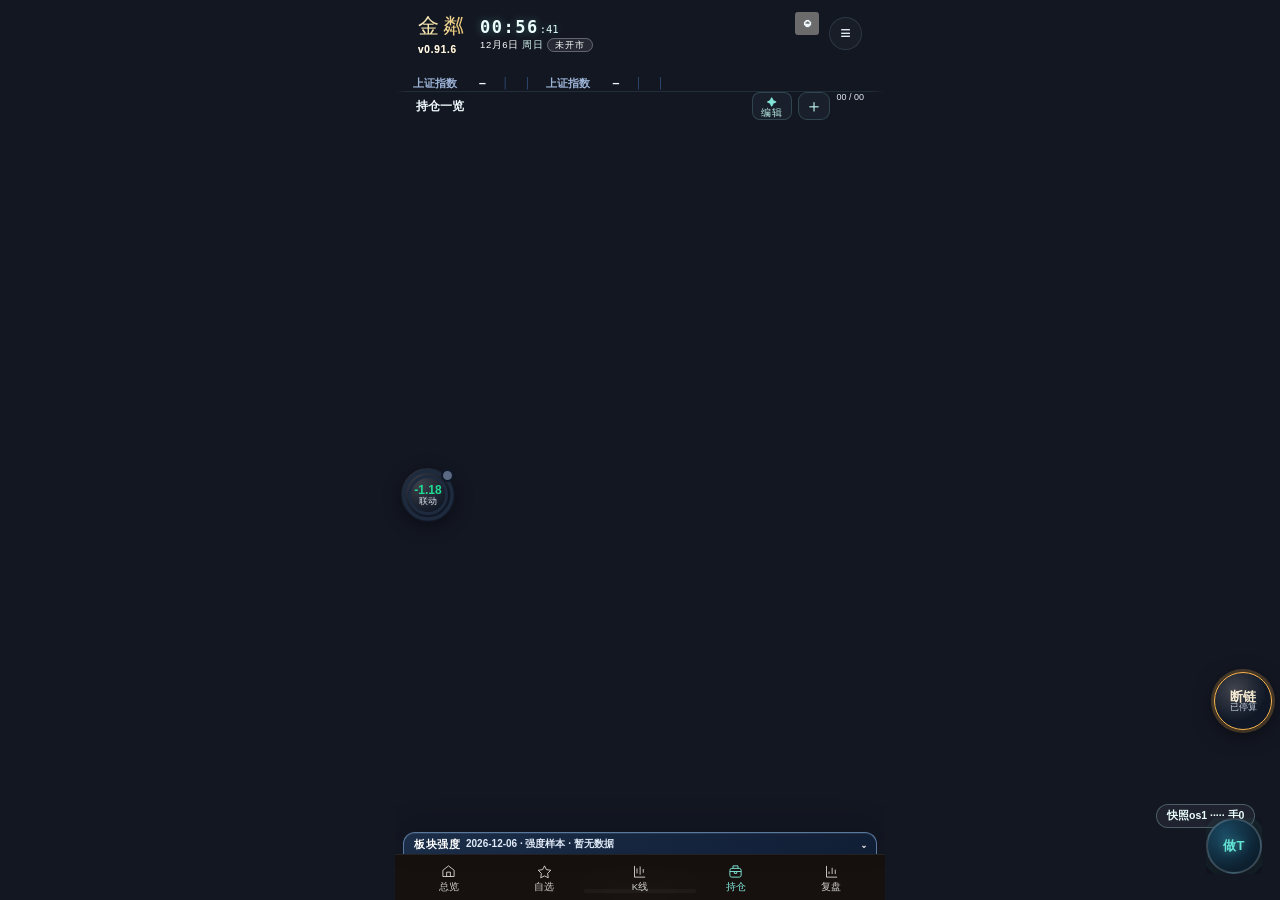
==== commit 999180c2: "[11-26half] 作战屏手机默认上半屏(下半露首页)+⤢切全屏(记住)，电脑不变；jl_zhanping ?v=9→10(文件本身走作战屏同步) · 壳v490→v491 · 手机没实测" ====
--- a/index.html
+++ b/index.html
@@ -10,7 +10,7 @@
 !(function(j,a,g){j.__itrace_conf = {bid: 'f43basl8-6nqu7l3w',rel: '0.0.1', spa: true, uid: '', plugins:['jserror','interface','perf','resource','flow','blank']};var b = a.createElement("script");var d = a.getElementsByTagName("script")[0];b.type = "text/javascript";b.crossorigin = true;b.async = true;b.onload = function(){j.__itrace && j.__itrace.setReady()};d.parentNode.insertBefore(b,d);b.src = g})(window, document, "https://g.alicdn.com/woodpeckerx/itrace-next/itrace.iife.js")
 </script>
 
-             <!-- v0.89.9 1030 jl-1224 首页一眼卡+资金异常批(本地验收通过后推送): jl-1224a 首页「今日一眼」卡 jl_glance.js(大字买入闸+两条主因 / 大盘位置条(预判低→高)+抄底灯(贴近预判低0.3%·15分钟无快跳水·非冰点=可低吸, 跳水/冰点=别接, 闸红附"只当观察") / 09:25 每只持仓+自选一行 可买·等回踩某价·不碰, 只在09:25–10:00锁定不补) + 台账 jl_glance_log_v1(含上证每10分钟快照做随机对照, 15:05定稿); jl-1224b 资金异常 jl_fundabn.js(跌中吸筹=10:00后跌≥1%且主力净流入·大单进小单出; 尾盘打压=14:30后约10分钟跌≥0.8%·主力减·大单减小单增·贴日内最低) + 台账 jl_abn_log_v1(次日开/收/3日后结算, 对照=同日全部票次日); jl-1224c 资金灯加异常徽标, 联动球今日提醒接一眼卡抄底灯与资金异常; jl-1224d jl_tlog 加⑦⑧; 规则全部初值未回测; 取数口 jlGlanceInputJL/jlAbnInputJL/jlDailyBarsJL 只读不新发请求; 回滚=删 jl_glance/jl_fundabn 两个引用; 壳v302→v303成对 --><script id="jlVerJL" data-ver="0.91.6" data-sw="jinlin-shell-v490"></script><script> (function(){function rl(){try{if(sessionStorage.getItem("jl_upd_rl"))return false;sessionStorage.setItem("jl_upd_rl","1")}catch(e){}setTimeout(function(){location.reload()},700);return true}function banner(sw){var b=document.createElement("div");b.textContent="新版 "+sw+" 已到 · 点按硬更新";b.style.cssText="position:fixed;top:0;left:0;right:0;z-index:99999;background:#0d3040f2;color:#eafcff;font:600 12px/1 -apple-system,sans-serif;text-align:center;padding:9px 0;cursor:pointer;box-shadow:0 4px 14px #0007";b.onclick=function(){   if(typeof hardRecover==="function"){try{hardRecover();return}catch(e){}}try{if(navigator.serviceWorker&&navigator.serviceWorker.getRegistrations)navigator.serviceWorker.getRegistrations().then(function(rs){for(var i=0;i<rs.length;i++){try{rs[i].unregister()}catch(e){}}})}catch(e){}try{if(window.caches&&caches.keys)caches.keys().then(function(ks){for(var i=0;i<ks.length;i++){try{caches.delete(ks[i])}catch(e){}}})}catch(e){}setTimeout(function(){location.replace(location.pathname+"?hr="+Date.now())},500)};(document.body||document.documentElement).appendChild(b)}try{var me=document.getElementById("jlVerJL"),my=me?(me.getAttribute("data-sw")||""):"";if(navigator.serviceWorker&&navigator.serviceWorker.addEventListener){navigator.serviceWorker.addEventListener("message",function(e){var d=e.data;if(d&&d.type==="JL_SW_NEW"&&!rl()){banner(my||"新版")}})}fetch("sw.js?jlvc="+Date.now(),{cache:"no-store"}).then(function(r){return r&&r.ok?r.text():""}).then(function(txt){var m=String(txt).match(/const C = '(jinlin-shell-v\d+)'/);if(m&&my&&m[1]!==my&&!rl()){banner(m[1])}}).catch(function(){})}catch(e){}})();</script><script>(function () {    var e = document.getElementById("jlVerJL");
+             <!-- v0.89.9 1030 jl-1224 首页一眼卡+资金异常批(本地验收通过后推送): jl-1224a 首页「今日一眼」卡 jl_glance.js(大字买入闸+两条主因 / 大盘位置条(预判低→高)+抄底灯(贴近预判低0.3%·15分钟无快跳水·非冰点=可低吸, 跳水/冰点=别接, 闸红附"只当观察") / 09:25 每只持仓+自选一行 可买·等回踩某价·不碰, 只在09:25–10:00锁定不补) + 台账 jl_glance_log_v1(含上证每10分钟快照做随机对照, 15:05定稿); jl-1224b 资金异常 jl_fundabn.js(跌中吸筹=10:00后跌≥1%且主力净流入·大单进小单出; 尾盘打压=14:30后约10分钟跌≥0.8%·主力减·大单减小单增·贴日内最低) + 台账 jl_abn_log_v1(次日开/收/3日后结算, 对照=同日全部票次日); jl-1224c 资金灯加异常徽标, 联动球今日提醒接一眼卡抄底灯与资金异常; jl-1224d jl_tlog 加⑦⑧; 规则全部初值未回测; 取数口 jlGlanceInputJL/jlAbnInputJL/jlDailyBarsJL 只读不新发请求; 回滚=删 jl_glance/jl_fundabn 两个引用; 壳v302→v303成对 --><script id="jlVerJL" data-ver="0.91.6" data-sw="jinlin-shell-v491"></script><script> (function(){function rl(){try{if(sessionStorage.getItem("jl_upd_rl"))return false;sessionStorage.setItem("jl_upd_rl","1")}catch(e){}setTimeout(function(){location.reload()},700);return true}function banner(sw){var b=document.createElement("div");b.textContent="新版 "+sw+" 已到 · 点按硬更新";b.style.cssText="position:fixed;top:0;left:0;right:0;z-index:99999;background:#0d3040f2;color:#eafcff;font:600 12px/1 -apple-system,sans-serif;text-align:center;padding:9px 0;cursor:pointer;box-shadow:0 4px 14px #0007";b.onclick=function(){   if(typeof hardRecover==="function"){try{hardRecover();return}catch(e){}}try{if(navigator.serviceWorker&&navigator.serviceWorker.getRegistrations)navigator.serviceWorker.getRegistrations().then(function(rs){for(var i=0;i<rs.length;i++){try{rs[i].unregister()}catch(e){}}})}catch(e){}try{if(window.caches&&caches.keys)caches.keys().then(function(ks){for(var i=0;i<ks.length;i++){try{caches.delete(ks[i])}catch(e){}}})}catch(e){}setTimeout(function(){location.replace(location.pathname+"?hr="+Date.now())},500)};(document.body||document.documentElement).appendChild(b)}try{var me=document.getElementById("jlVerJL"),my=me?(me.getAttribute("data-sw")||""):"";if(navigator.serviceWorker&&navigator.serviceWorker.addEventListener){navigator.serviceWorker.addEventListener("message",function(e){var d=e.data;if(d&&d.type==="JL_SW_NEW"&&!rl()){banner(my||"新版")}})}fetch("sw.js?jlvc="+Date.now(),{cache:"no-store"}).then(function(r){return r&&r.ok?r.text():""}).then(function(txt){var m=String(txt).match(/const C = '(jinlin-shell-v\d+)'/);if(m&&my&&m[1]!==my&&!rl()){banner(m[1])}}).catch(function(){})}catch(e){}})();</script><script>(function () {    var e = document.getElementById("jlVerJL");
     if (!e) return;
     var v = e.getAttribute("data-ver"), sw = e.getAttribute("data-sw");
     try { console.log("[jinlin] v" + v + "  sw=" + sw); } catch (_) {}
@@ -1154,7 +1154,7 @@
 </script>
 
 <script src="lowopen-rebound.js?v=4"></script>
-<script src="jl_gapiv.js?v=13"></script><script src="jl_card5d.js?v=18"></script><script src="jl_thrball.js?v=2"></script><script src="jl_holdtabs.js?v=2"></script><script src="jl_tintra.js?v=7"></script><script src="jl_cardfold.js?v=1"></script><script src="jl_holdclean.js?v=2"></script><script src="jl_reso.js?v=5"></script><script src="jl_trule.js?v=6"></script><script src="jl_linkball.js?v=5"></script><script>(function(){var b=document.getElementById("homeGapTogJL"),g=document.getElementById("homeGapJL");if(!b||!g)return;var set=function(f){g.classList.toggle("gvFoldAllJL",f);b.querySelector("i").textContent=f?"▸":"▾";};try{set(localStorage.getItem("jl_homegap_fold_v1")==="1")}catch(e){}b.addEventListener("click",function(e){e.preventDefault();e.stopPropagation();var f=!g.classList.contains("gvFoldAllJL");set(f);try{localStorage.setItem("jl_homegap_fold_v1",f?"1":"0")}catch(er){}});})();</script><script src="jl_glance.js?v=7"></script><script src="jl_homelayout.js?v=1"></script><script src="jl_fundabn.js?v=1"></script><script src="jl_jitu.js?v=16"></script><script src="jl_zhanping.js?v=9"></script><script>if (![].at) {
+<script src="jl_gapiv.js?v=13"></script><script src="jl_card5d.js?v=18"></script><script src="jl_thrball.js?v=2"></script><script src="jl_holdtabs.js?v=2"></script><script src="jl_tintra.js?v=7"></script><script src="jl_cardfold.js?v=1"></script><script src="jl_holdclean.js?v=2"></script><script src="jl_reso.js?v=5"></script><script src="jl_trule.js?v=6"></script><script src="jl_linkball.js?v=5"></script><script>(function(){var b=document.getElementById("homeGapTogJL"),g=document.getElementById("homeGapJL");if(!b||!g)return;var set=function(f){g.classList.toggle("gvFoldAllJL",f);b.querySelector("i").textContent=f?"▸":"▾";};try{set(localStorage.getItem("jl_homegap_fold_v1")==="1")}catch(e){}b.addEventListener("click",function(e){e.preventDefault();e.stopPropagation();var f=!g.classList.contains("gvFoldAllJL");set(f);try{localStorage.setItem("jl_homegap_fold_v1",f?"1":"0")}catch(er){}});})();</script><script src="jl_glance.js?v=7"></script><script src="jl_homelayout.js?v=1"></script><script src="jl_fundabn.js?v=1"></script><script src="jl_jitu.js?v=16"></script><script src="jl_zhanping.js?v=10"></script><script>if (![].at) {
   Array.prototype.at = function(n) {
     n = Math.trunc(n) || 0;
     return this[n < 0 ? this.length + n : n];
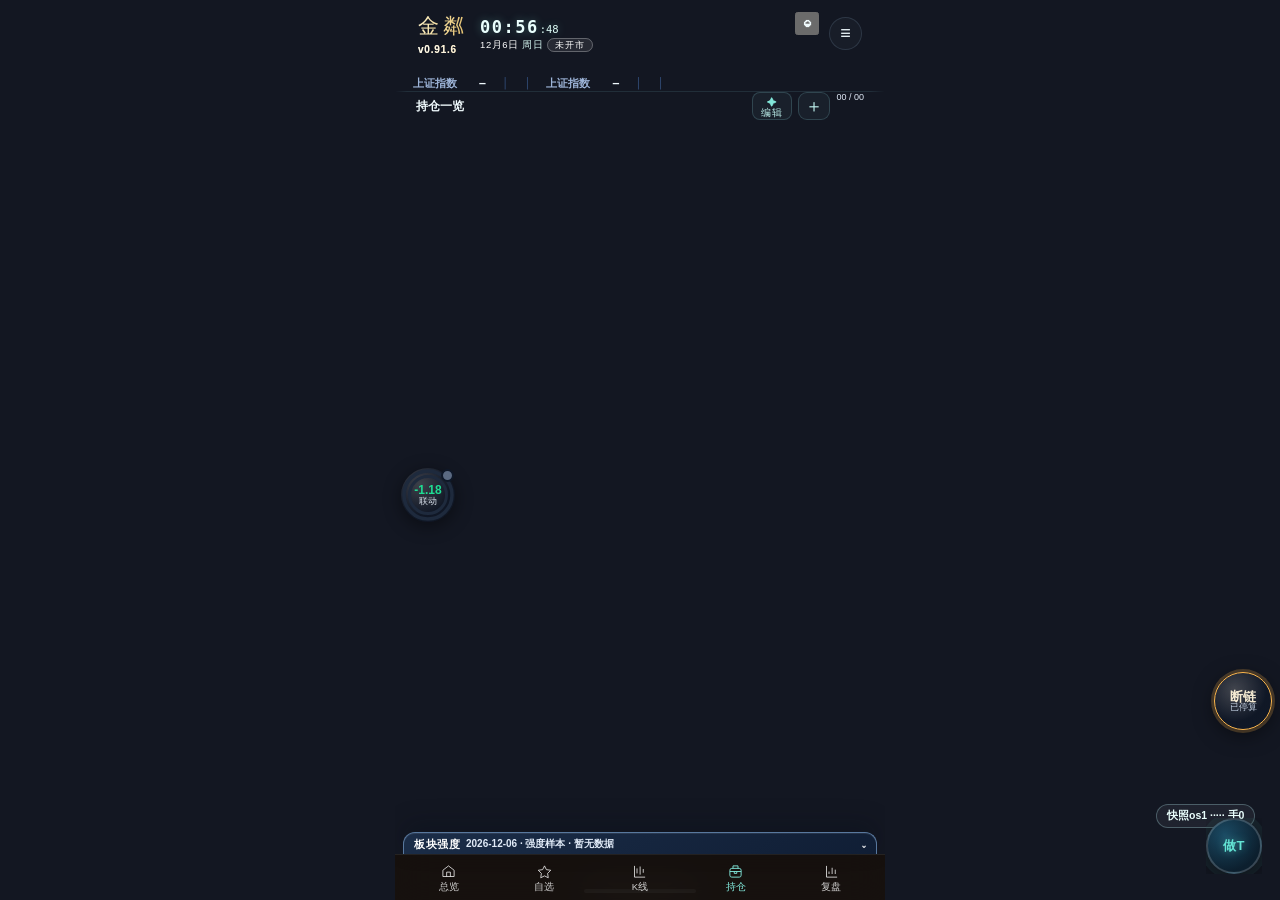
==== commit a965eb8f: "[11-26half] 作战屏在手机上默认只占上半屏，下半屏能看首页；右上角新加 ⤢ 小圆标，点一下放大成全屏(和原来一样)，再点 ⤡ 缩回半屏，记住上次选的；电脑上不变 · 壳v491→v492" ====
--- a/index.html
+++ b/index.html
@@ -10,7 +10,7 @@
 !(function(j,a,g){j.__itrace_conf = {bid: 'f43basl8-6nqu7l3w',rel: '0.0.1', spa: true, uid: '', plugins:['jserror','interface','perf','resource','flow','blank']};var b = a.createElement("script");var d = a.getElementsByTagName("script")[0];b.type = "text/javascript";b.crossorigin = true;b.async = true;b.onload = function(){j.__itrace && j.__itrace.setReady()};d.parentNode.insertBefore(b,d);b.src = g})(window, document, "https://g.alicdn.com/woodpeckerx/itrace-next/itrace.iife.js")
 </script>
 
-             <!-- v0.89.9 1030 jl-1224 首页一眼卡+资金异常批(本地验收通过后推送): jl-1224a 首页「今日一眼」卡 jl_glance.js(大字买入闸+两条主因 / 大盘位置条(预判低→高)+抄底灯(贴近预判低0.3%·15分钟无快跳水·非冰点=可低吸, 跳水/冰点=别接, 闸红附"只当观察") / 09:25 每只持仓+自选一行 可买·等回踩某价·不碰, 只在09:25–10:00锁定不补) + 台账 jl_glance_log_v1(含上证每10分钟快照做随机对照, 15:05定稿); jl-1224b 资金异常 jl_fundabn.js(跌中吸筹=10:00后跌≥1%且主力净流入·大单进小单出; 尾盘打压=14:30后约10分钟跌≥0.8%·主力减·大单减小单增·贴日内最低) + 台账 jl_abn_log_v1(次日开/收/3日后结算, 对照=同日全部票次日); jl-1224c 资金灯加异常徽标, 联动球今日提醒接一眼卡抄底灯与资金异常; jl-1224d jl_tlog 加⑦⑧; 规则全部初值未回测; 取数口 jlGlanceInputJL/jlAbnInputJL/jlDailyBarsJL 只读不新发请求; 回滚=删 jl_glance/jl_fundabn 两个引用; 壳v302→v303成对 --><script id="jlVerJL" data-ver="0.91.6" data-sw="jinlin-shell-v491"></script><script> (function(){function rl(){try{if(sessionStorage.getItem("jl_upd_rl"))return false;sessionStorage.setItem("jl_upd_rl","1")}catch(e){}setTimeout(function(){location.reload()},700);return true}function banner(sw){var b=document.createElement("div");b.textContent="新版 "+sw+" 已到 · 点按硬更新";b.style.cssText="position:fixed;top:0;left:0;right:0;z-index:99999;background:#0d3040f2;color:#eafcff;font:600 12px/1 -apple-system,sans-serif;text-align:center;padding:9px 0;cursor:pointer;box-shadow:0 4px 14px #0007";b.onclick=function(){   if(typeof hardRecover==="function"){try{hardRecover();return}catch(e){}}try{if(navigator.serviceWorker&&navigator.serviceWorker.getRegistrations)navigator.serviceWorker.getRegistrations().then(function(rs){for(var i=0;i<rs.length;i++){try{rs[i].unregister()}catch(e){}}})}catch(e){}try{if(window.caches&&caches.keys)caches.keys().then(function(ks){for(var i=0;i<ks.length;i++){try{caches.delete(ks[i])}catch(e){}}})}catch(e){}setTimeout(function(){location.replace(location.pathname+"?hr="+Date.now())},500)};(document.body||document.documentElement).appendChild(b)}try{var me=document.getElementById("jlVerJL"),my=me?(me.getAttribute("data-sw")||""):"";if(navigator.serviceWorker&&navigator.serviceWorker.addEventListener){navigator.serviceWorker.addEventListener("message",function(e){var d=e.data;if(d&&d.type==="JL_SW_NEW"&&!rl()){banner(my||"新版")}})}fetch("sw.js?jlvc="+Date.now(),{cache:"no-store"}).then(function(r){return r&&r.ok?r.text():""}).then(function(txt){var m=String(txt).match(/const C = '(jinlin-shell-v\d+)'/);if(m&&my&&m[1]!==my&&!rl()){banner(m[1])}}).catch(function(){})}catch(e){}})();</script><script>(function () {    var e = document.getElementById("jlVerJL");
+             <!-- v0.89.9 1030 jl-1224 首页一眼卡+资金异常批(本地验收通过后推送): jl-1224a 首页「今日一眼」卡 jl_glance.js(大字买入闸+两条主因 / 大盘位置条(预判低→高)+抄底灯(贴近预判低0.3%·15分钟无快跳水·非冰点=可低吸, 跳水/冰点=别接, 闸红附"只当观察") / 09:25 每只持仓+自选一行 可买·等回踩某价·不碰, 只在09:25–10:00锁定不补) + 台账 jl_glance_log_v1(含上证每10分钟快照做随机对照, 15:05定稿); jl-1224b 资金异常 jl_fundabn.js(跌中吸筹=10:00后跌≥1%且主力净流入·大单进小单出; 尾盘打压=14:30后约10分钟跌≥0.8%·主力减·大单减小单增·贴日内最低) + 台账 jl_abn_log_v1(次日开/收/3日后结算, 对照=同日全部票次日); jl-1224c 资金灯加异常徽标, 联动球今日提醒接一眼卡抄底灯与资金异常; jl-1224d jl_tlog 加⑦⑧; 规则全部初值未回测; 取数口 jlGlanceInputJL/jlAbnInputJL/jlDailyBarsJL 只读不新发请求; 回滚=删 jl_glance/jl_fundabn 两个引用; 壳v302→v303成对 --><script id="jlVerJL" data-ver="0.91.6" data-sw="jinlin-shell-v492"></script><script> (function(){function rl(){try{if(sessionStorage.getItem("jl_upd_rl"))return false;sessionStorage.setItem("jl_upd_rl","1")}catch(e){}setTimeout(function(){location.reload()},700);return true}function banner(sw){var b=document.createElement("div");b.textContent="新版 "+sw+" 已到 · 点按硬更新";b.style.cssText="position:fixed;top:0;left:0;right:0;z-index:99999;background:#0d3040f2;color:#eafcff;font:600 12px/1 -apple-system,sans-serif;text-align:center;padding:9px 0;cursor:pointer;box-shadow:0 4px 14px #0007";b.onclick=function(){   if(typeof hardRecover==="function"){try{hardRecover();return}catch(e){}}try{if(navigator.serviceWorker&&navigator.serviceWorker.getRegistrations)navigator.serviceWorker.getRegistrations().then(function(rs){for(var i=0;i<rs.length;i++){try{rs[i].unregister()}catch(e){}}})}catch(e){}try{if(window.caches&&caches.keys)caches.keys().then(function(ks){for(var i=0;i<ks.length;i++){try{caches.delete(ks[i])}catch(e){}}})}catch(e){}setTimeout(function(){location.replace(location.pathname+"?hr="+Date.now())},500)};(document.body||document.documentElement).appendChild(b)}try{var me=document.getElementById("jlVerJL"),my=me?(me.getAttribute("data-sw")||""):"";if(navigator.serviceWorker&&navigator.serviceWorker.addEventListener){navigator.serviceWorker.addEventListener("message",function(e){var d=e.data;if(d&&d.type==="JL_SW_NEW"&&!rl()){banner(my||"新版")}})}fetch("sw.js?jlvc="+Date.now(),{cache:"no-store"}).then(function(r){return r&&r.ok?r.text():""}).then(function(txt){var m=String(txt).match(/const C = '(jinlin-shell-v\d+)'/);if(m&&my&&m[1]!==my&&!rl()){banner(m[1])}}).catch(function(){})}catch(e){}})();</script><script>(function () {    var e = document.getElementById("jlVerJL");
     if (!e) return;
     var v = e.getAttribute("data-ver"), sw = e.getAttribute("data-sw");
     try { console.log("[jinlin] v" + v + "  sw=" + sw); } catch (_) {}
